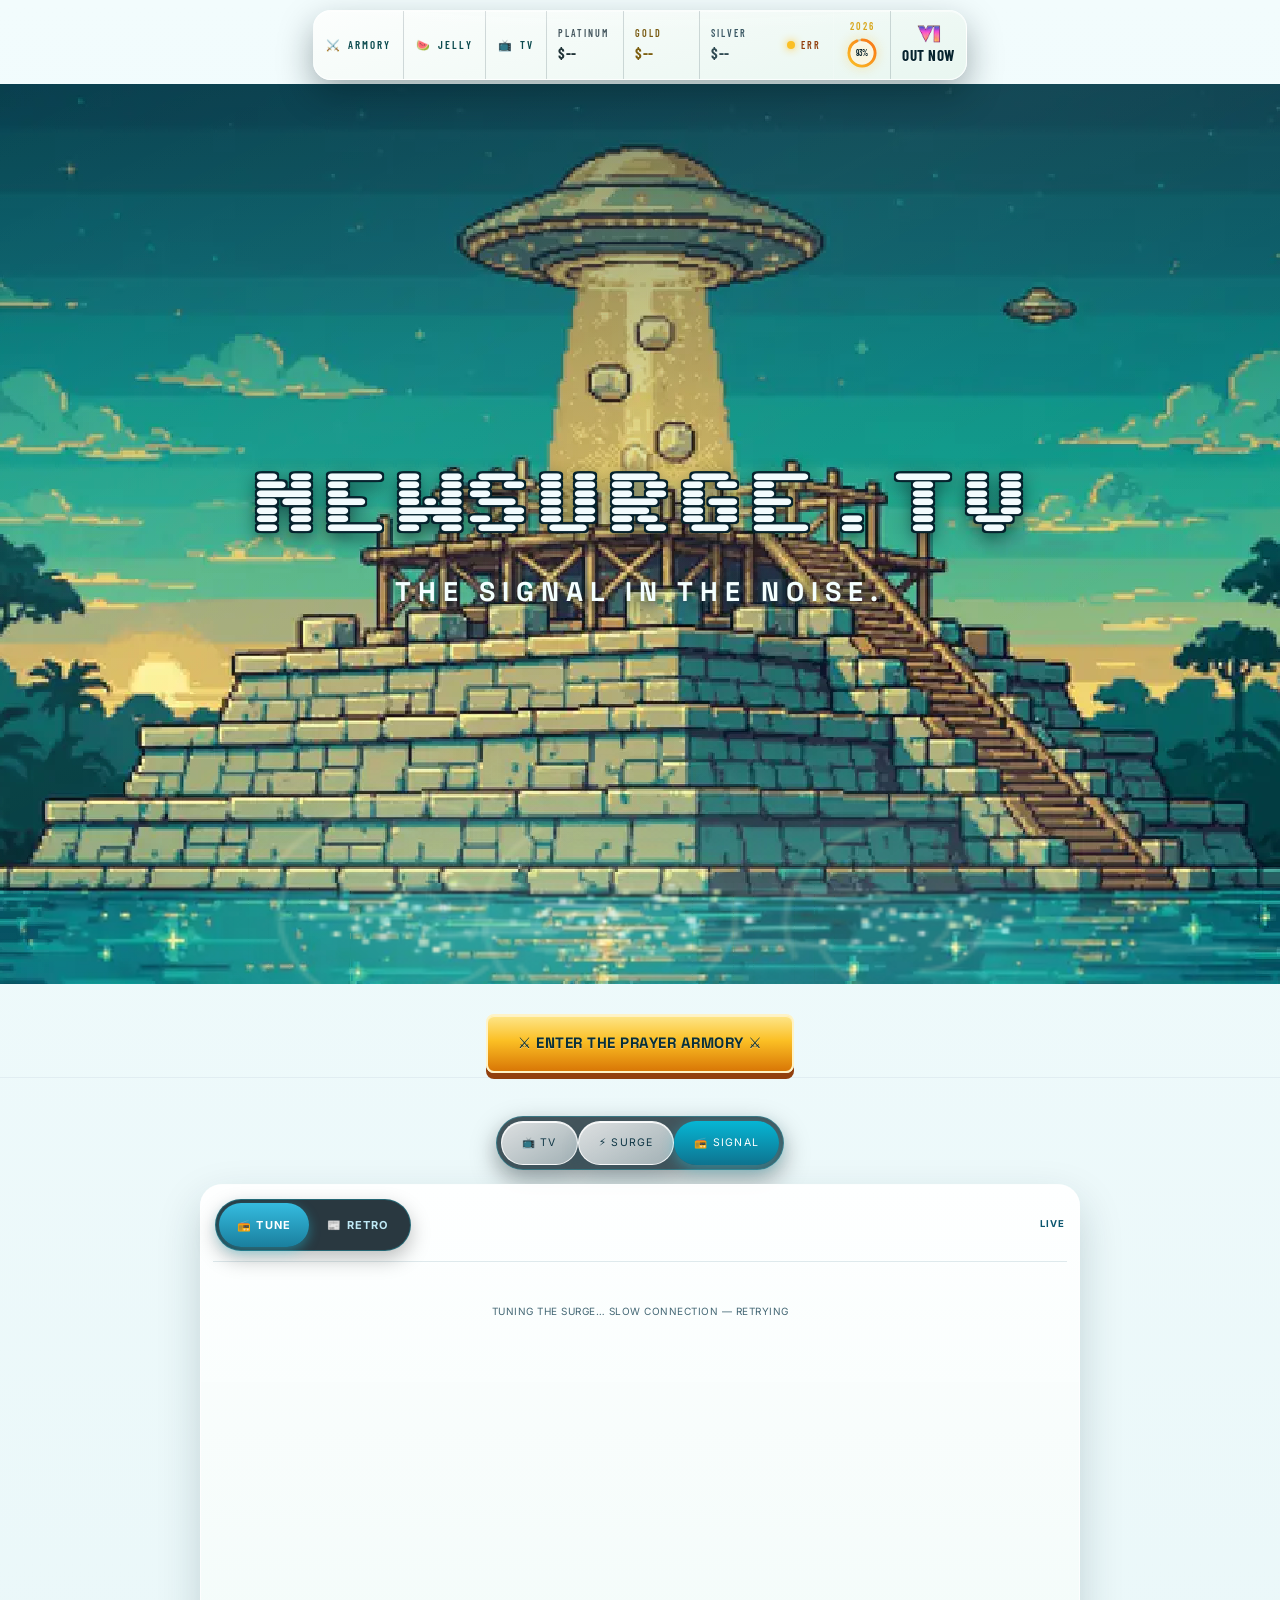
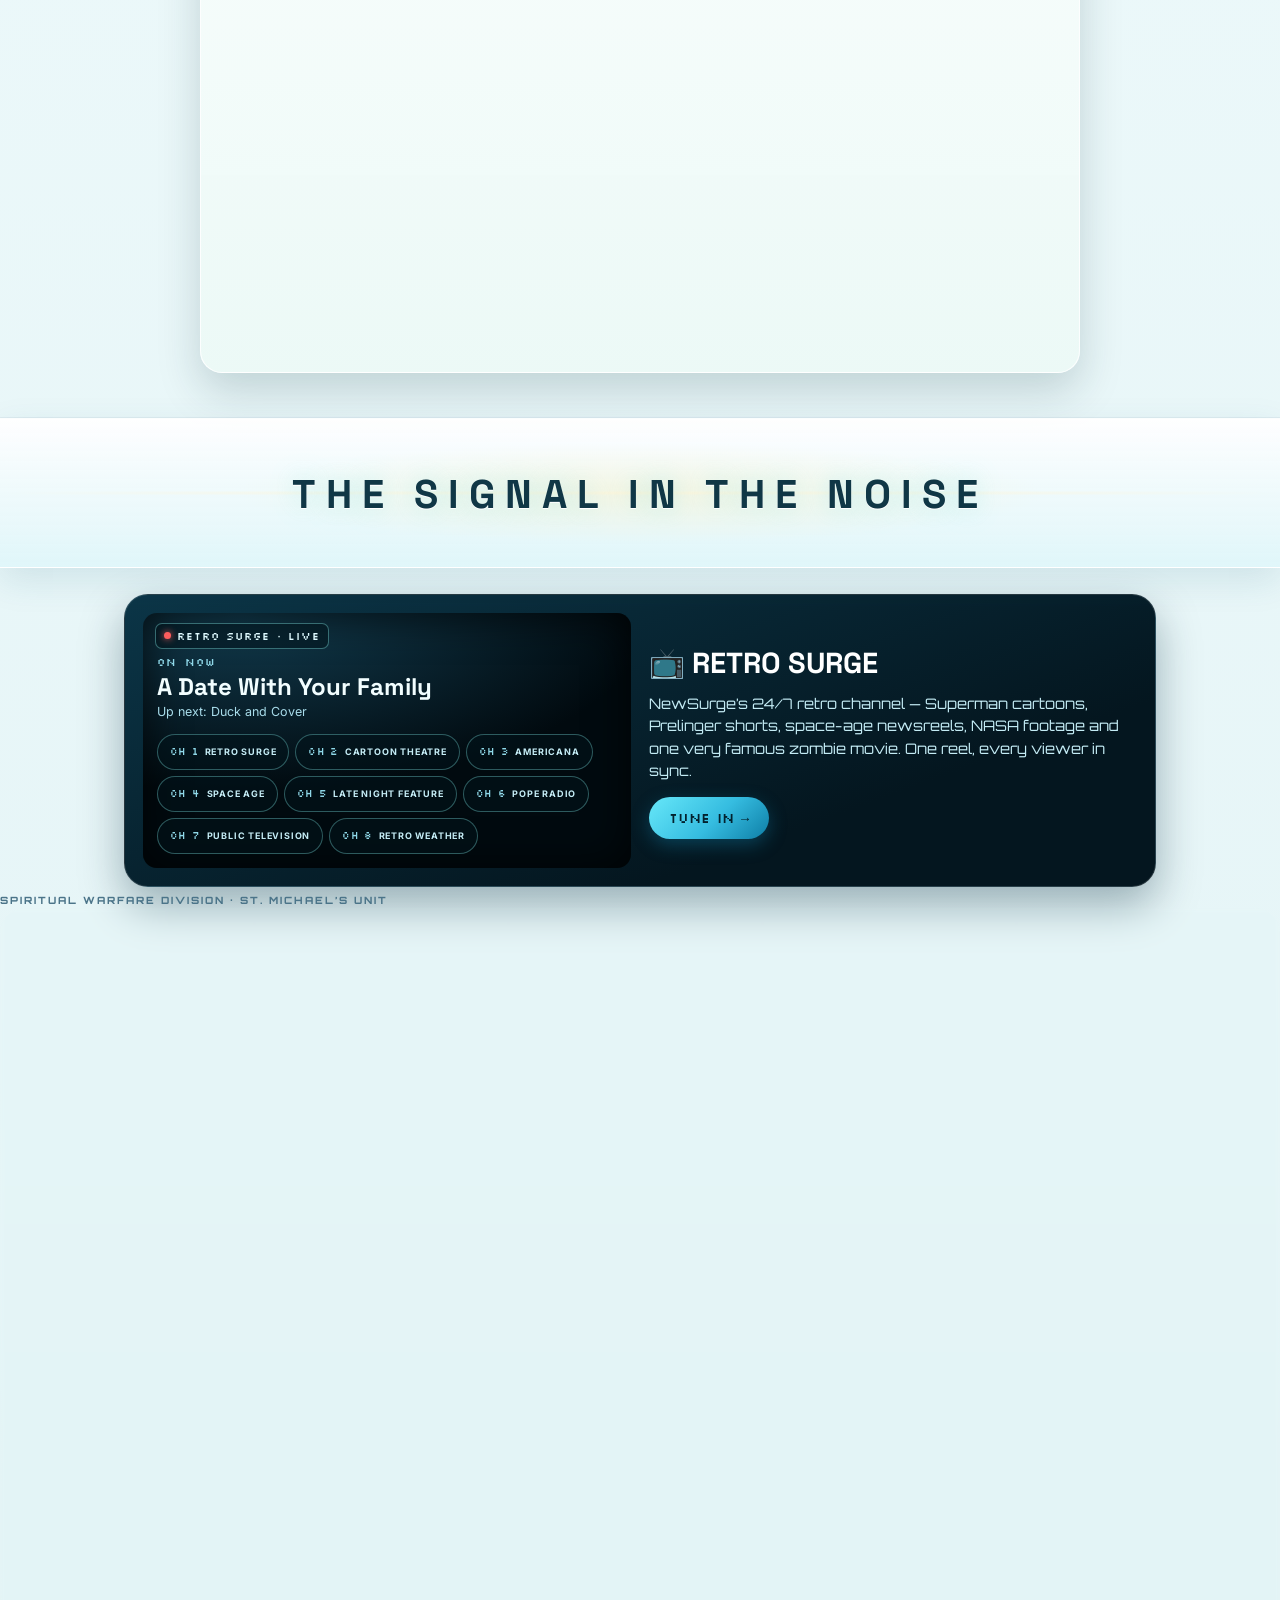
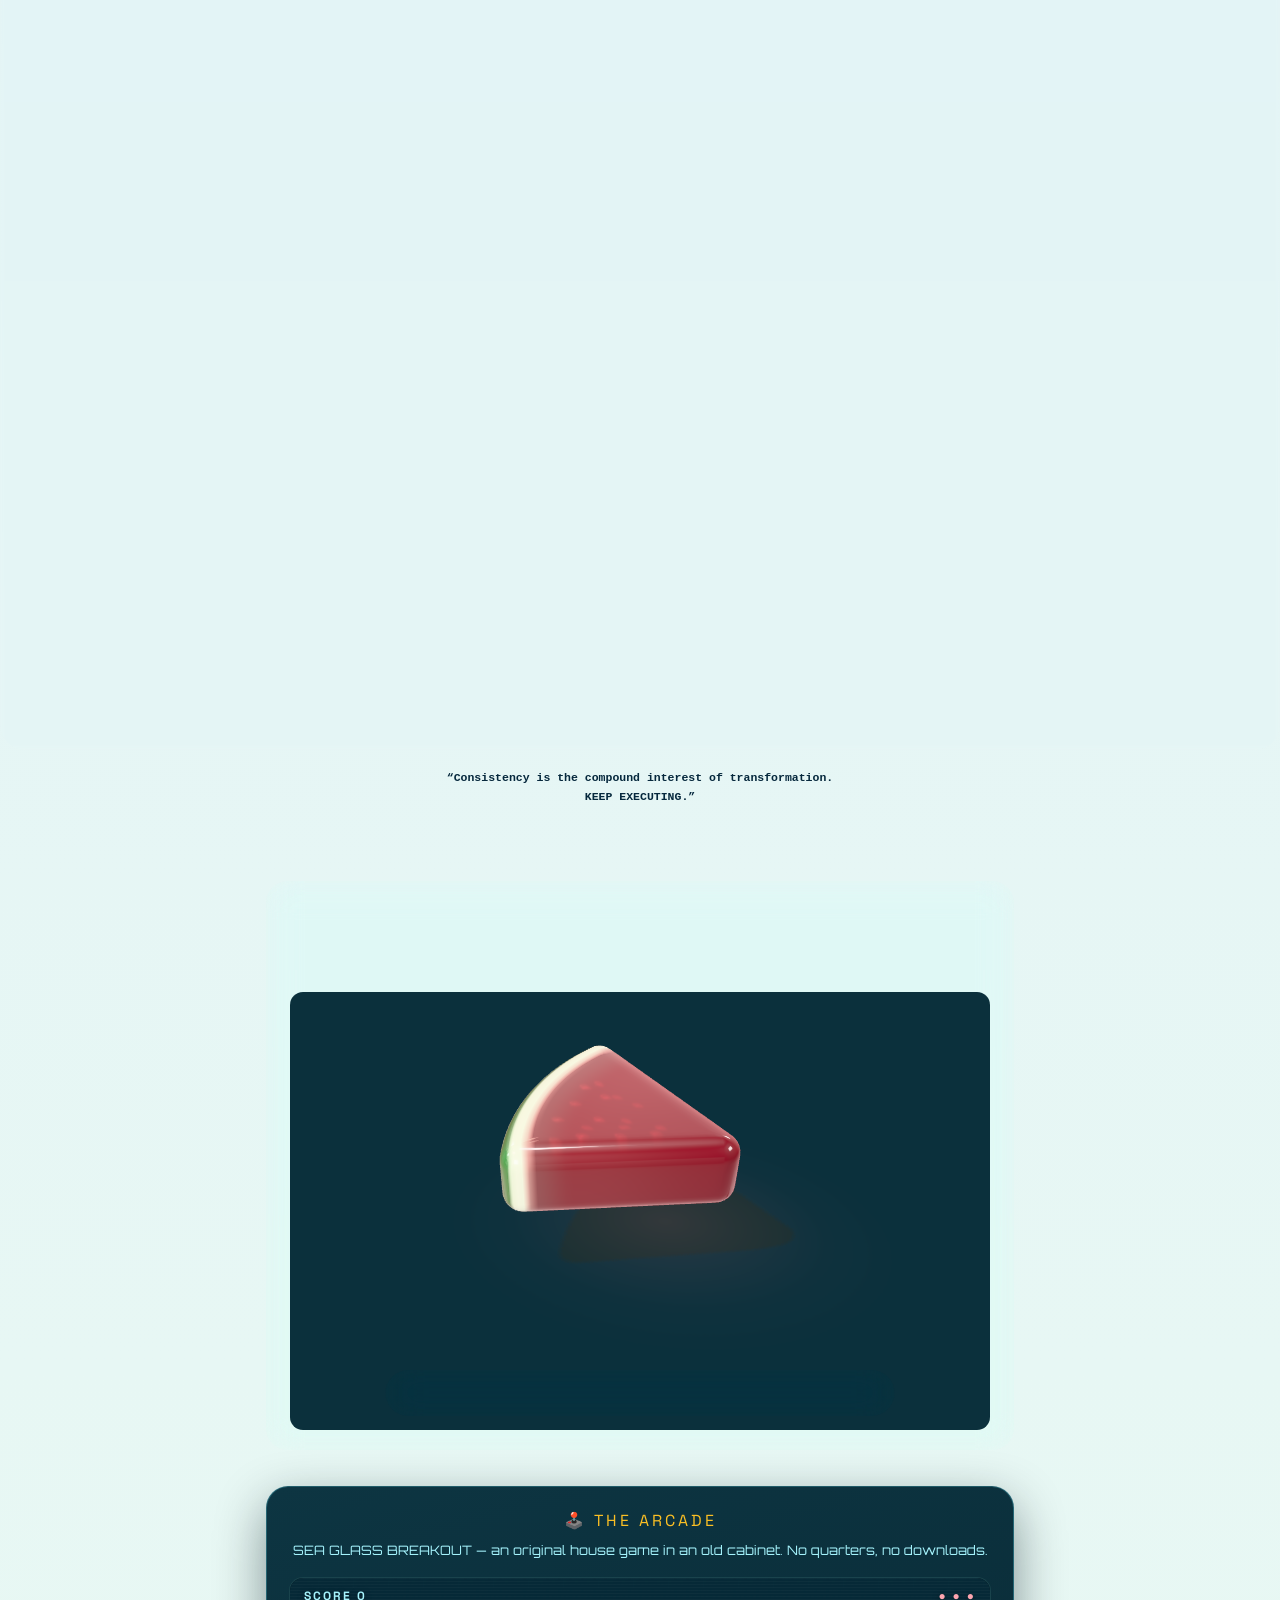
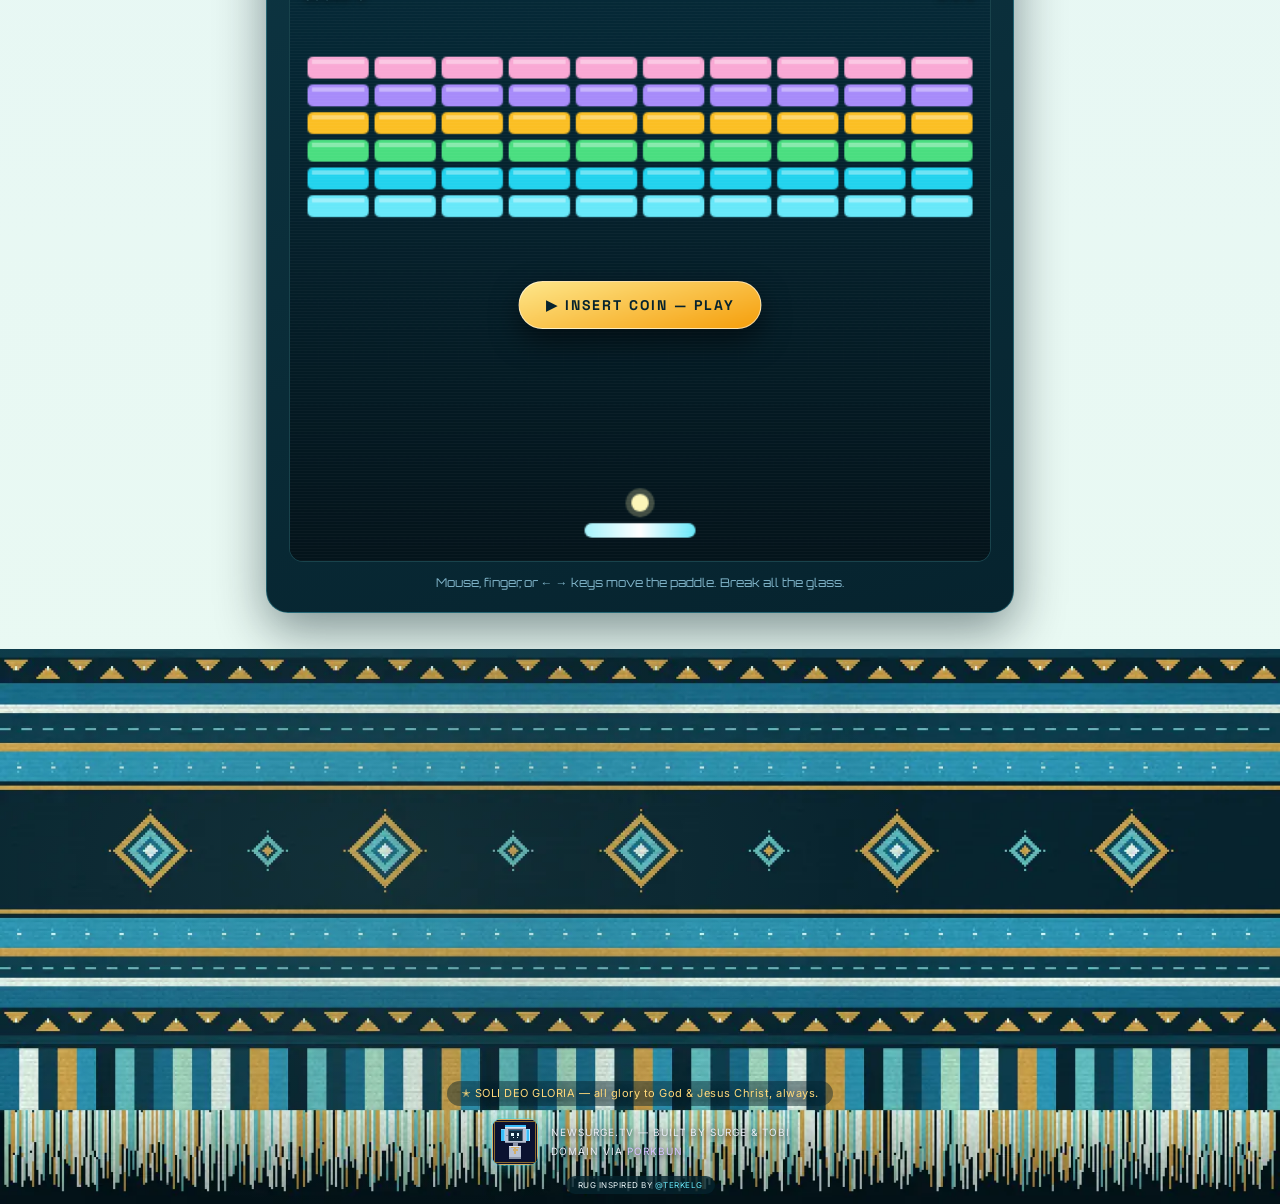
==== index.html @ 2ae51169 "Tuner feed: swipeable story cards + Retro list mode" ====
<!DOCTYPE html><html lang="en"><head><meta charset="utf-8"><meta name="viewport" content="width=device-width, initial-scale=1, viewport-fit=cover"><title>NewSurge.tv — The Signal in the Noise</title><link href="https://fonts.googleapis.com/css2?family=Inter:wght@400;500;600;700&family=Space+Grotesk:wght@500;600;700&family=Silkscreen:wght@400;700&family=Orbitron:wght@400;700;900&family=Sixtyfour&family=Barlow+Condensed:wght@500;600;700&display=swap" rel="stylesheet"><link rel="stylesheet" href="styles.css?v=1794798117"></head><body><div id="ns-bug"><a class="ns-bug-armory" href="#prayer-armory" title="Prayer Armory"><span>⚔️</span><span class="ns-ba-txt">ARMORY</span></a><a class="ns-bug-armory" href="#jelly-room" title="Jelly Room"><span>🍉</span><span class="ns-ba-txt">JELLY</span></a><a class="ns-bug-armory" href="surge-tv.html" title="Retro Surge — 24/7 retro TV"><span>📺</span><span class="ns-ba-txt">TV</span></a><a class="ns-cell" id="pt" href="#news-wire"><span class="ns-lab">PLATINUM <span class="ns-arr"></span></span><span class="ns-val">$--</span></a><a class="ns-cell" id="au" href="#news-wire"><span class="ns-lab">GOLD <span class="ns-arr"></span></span><span class="ns-val">$--</span></a><a class="ns-cell" id="ag" href="#news-wire"><span class="ns-lab">SILVER <span class="ns-arr"></span></span><span class="ns-val">$--</span></a><a class="ns-live" href="#news-wire"><span class="ns-dot"></span><span id="ns-note">LIVE</span></a><a class="ns-cell ns-yrcell" href="#news-wire" title="2026 year progress"><span class="ns-lab">2026</span><svg class="ns-ygauge" viewBox="0 0 44 44" width="36" height="36" aria-hidden="true"><defs><linearGradient id="nsyrg" x1="0" y1="0" x2="1" y2="1"><stop offset="0" stop-color="#fbbf24"/><stop offset="1" stop-color="#f97316"/></linearGradient></defs><circle cx="22" cy="22" r="16" fill="rgba(255,255,255,.55)" stroke="rgba(6,35,46,.2)" stroke-width="2.5"/><circle id="ns-yarc" cx="22" cy="22" r="16" fill="none" stroke="url(#nsyrg)" stroke-width="3.5" stroke-linecap="round" stroke-dasharray="100.5" stroke-dashoffset="100.5" transform="rotate(-90 22 22)"/><text id="ns-ypct" x="22" y="26" text-anchor="middle" font-size="10" fill="#06232e">--%</text></svg></a><a class="ns-cell ns-gta" href="#news-wire" title="Grand Theft Auto VI — November 19, 2026"><img class="ns-gta-logo" src="assets/gta6-vi.webp" alt="GTA VI"><span class="ns-val" id="ns-gta-cd">--</span></a></div><header class="ns-hero"><picture class="ns-hero-art" aria-hidden="true"><source media="(max-width:700px)" srcset="hero-portrait.webp"><img src="hero.webp" alt="" fetchpriority="high" decoding="async"></picture><canvas class="ns-cenote" id="ns-cenote" aria-hidden="true"></canvas><div class="ns-hero-inner"><h1 class="ns-title">NEWSURGE.TV</h1><div class="ns-sub ns-sub-big">THE SIGNAL IN THE NOISE.</div></div></header><div class="ns-hero-cta"><a class="ns-armory-btn" href="#prayer-armory">⚔️ ENTER THE PRAYER ARMORY ⚔️</a></div><section class="ns-wire" id="news-wire"><div class="ns-viewtoggle" role="tablist" aria-label="News view"><button id="ns-view-tv" type="button">📺 TV</button><button id="ns-view-wire" type="button">⚡ SURGE</button><button id="ns-view-signal" class="on" type="button">📻 SIGNAL</button></div><div id="ns-feedview"><div class="ns-feedhead"><div class="ns-feedmodes" role="tablist" aria-label="Feed mode"><button id="ns-mode-tune" class="on" type="button">&#128251; TUNE</button><button id="ns-mode-retro" type="button">&#128240; RETRO</button></div><span class="ns-feed-updated" id="ns-wire-updated">LIVE</span></div><div id="ns-tunestream"><p class="ns-wire-loading">TUNING THE SURGE&hellip;</p></div><div id="ns-retrolist" hidden></div><button id="ns-newpill" type="button" hidden></button></div><div class="ns-tv"><div class="ns-tv-top"><span class="ns-tv-brand">NEWSURGE</span><span class="ns-tv-led"><span id="ns-tv-ch-num">--</span></span></div><div class="ns-screen" id="ns-screen" tabindex="0" aria-label="News channels. Swipe left and right to change channel, up and down for stories."><div id="ns-feed"></div></div><div class="ns-tv-bottom"><span class="ns-speaker"></span><span class="ns-knob"></span><span class="ns-knob"></span><span class="ns-power"></span><span class="ns-tv-model">NS-1987 &middot; COLOR &middot; SOLID STATE</span><span class="ns-speaker"></span></div></div><div class="ns-remote"><div class="ns-remote-title">📺 REMOTE</div><div class="ns-remote-grid" id="ns-remote-grid"></div><div class="ns-remote-nav"><button class="ns-chnav" id="ns-ch-down" type="button">▼ CH−</button><button class="ns-chnav ns-surf" id="ns-surf" type="button">🏄 SURF</button><button class="ns-chnav" id="ns-ch-up" type="button">▲ CH+</button></div></div></section><div class="ns-beam" aria-hidden="true"><div class="ns-beam-in"><div class="ns-beam-txt">THE SIGNAL IN THE NOISE</div></div></div><section class="ns-retrotv" id="retro-surge"><div class="ns-rt-in"><div class="ns-rt-screen"><span class="ns-rt-bug"><span class="ns-rt-dot"></span>RETRO SURGE &middot; LIVE</span><div class="ns-rt-on">ON NOW<strong id="ns-rt-now">Tuning the set&hellip;</strong><span id="ns-rt-next"></span></div><div class="ns-rt-chans" aria-label="Retro Surge channel lineup"><a class="ns-rt-ch" href="surge-tv.html"><b>CH 1</b>RETRO SURGE</a><a class="ns-rt-ch" href="surge-tv.html"><b>CH 2</b>CARTOON THEATRE</a><a class="ns-rt-ch" href="surge-tv.html"><b>CH 3</b>AMERICANA</a><a class="ns-rt-ch" href="surge-tv.html"><b>CH 4</b>SPACE AGE</a><a class="ns-rt-ch" href="surge-tv.html"><b>CH 5</b>LATE NIGHT FEATURE</a><a class="ns-rt-ch" href="surge-tv.html"><b>CH 6</b>POPE RADIO</a><a class="ns-rt-ch" href="surge-tv.html"><b>CH 7</b>PUBLIC TELEVISION</a><a class="ns-rt-ch" href="surge-tv.html#ch8"><b>CH 8</b>RETRO WEATHER</a></div></div><div class="ns-rt-copy"><h2>📺 RETRO SURGE</h2><p>NewSurge&rsquo;s 24/7 retro channel &mdash; Superman cartoons, Prelinger shorts, space-age newsreels, NASA footage and one very famous zombie movie. One reel, every viewer in sync.</p><a class="ns-rt-btn" href="surge-tv.html">TUNE IN &rarr;</a></div></div></section><div style="font-size:10px; letter-spacing:2px; color:var(--ink-sub); font-weight:800; margin-top:6px;">SPIRITUAL WARFARE DIVISION &middot; ST. MICHAEL&rsquo;S UNIT</div></div><div class="panel" id="prayer-armory" style="padding: 18px 14px;"><div class="panel-header" style="border:none; padding:0; margin-bottom: 18px; justify-content:center; flex-direction:column; align-items:center; gap:8px;"><img class="ns-armory-stamp" src="assets/globus-stamp.png" alt="Prayer Armory" width="120" height="120"></div><div class="ns-legend"><div class="ns-legend-title">COLOR KEY</div><span style="--bc:#5ea3f7" data-tag="sapphire"><i></i>Foundations</span><span style="--bc:#a78bfa" data-tag="violet"><i></i>Mary &amp; Mercy</span><span style="--bc:#f05252" data-tag="crimson"><i></i>Spiritual Warfare</span><span style="--bc:#38bdf8" data-tag="cobalt"><i></i>Spirit &amp; Guidance</span><span style="--bc:#34d399" data-tag="emerald"><i></i>Healing &amp; Peace</span><span style="--bc:#fbbf24" data-tag="gold"><i></i>Praise &amp; Offering</span><span style="--bc:#c084fc" data-tag="amethyst"><i></i>Night Watch</span><span style="--bc:#fb7185" data-tag="ruby"><i></i>Battle &amp; Strength</span><span style="--bc:#d19a66" data-tag="iron"><i></i>Work &amp; Perseverance</span><span style="--bc:#ece5d3" data-tag="pearl"><i></i>Surrender</span></div><div class="ns-starter2"><div class="ns-sk-kicker">📖 THE PAMPHLET</div><h3 class="ns-sk-title">Ten prayers to begin.</h3><p class="ns-sk-lede">The Pamphlet is the Prayer Armory in miniature — a little booklet of <b>ten prayers for a returning heart</b>, each one printed with the story of where it comes from: who first prayed it, and when. It is the front door. Start here; the whole Armory is below.</p><div class="ns-sk-steps"><div class="ns-sk-step"><span class="ns-sk-n">1</span><div><b>Start the day</b><span>Begin with the Morning Offering, then pray one from the pamphlet.</span></div></div><div class="ns-sk-step"><span class="ns-sk-n">2</span><div><b>Carry one with you</b><span>The Jesus Prayer, under your breath, in between everything.</span></div></div><div class="ns-sk-step"><span class="ns-sk-n">3</span><div><b>Close the day</b><span>One more from the pamphlet, then the Night Commendation.</span></div></div></div><div class="ns-sk-listlabel">INSIDE THE PAMPHLET — TAP ONE TO OPEN IT IN THE ARMORY</div><div class="ns-sk-chips"><button type="button" data-open-prayer="prayer-31"><b>01</b>Morning Offering</button><button type="button" data-open-prayer="prayer-01"><b>02</b>The Lord&rsquo;s Prayer</button><button type="button" data-open-prayer="prayer-03"><b>03</b>Hail Mary</button><button type="button" data-open-prayer="prayer-02"><b>04</b>The Jesus Prayer</button><button type="button" data-open-prayer="prayer-04"><b>05</b>St. Michael the Archangel</button><button type="button" data-open-prayer="prayer-20"><b>06</b>Peace Prayer of St. Francis</button><button type="button" data-open-prayer="prayer-09"><b>07</b>Guardian Angel Prayer</button><button type="button" data-open-prayer="prayer-51"><b>08</b>Collect of the Guardian Angels</button><button type="button" data-open-prayer="prayer-13"><b>09</b>Act of Contrition</button><button type="button" data-open-prayer="prayer-28"><b>10</b>Night Commendation</button></div><p class="ns-sk-foot">When these ten feel like old friends, the whole Armory is waiting — all 52 prayers, right below. <i>Compiled by Surge.</i></p></div><div class="prayer-list"><div class="study-prayer sapphire"><input type="checkbox" id="prayer-01" class="prayer-toggle"><label for="prayer-01" class="prayer-header"><span class="num">01</span><span class="prayer-main"><strong>The Lord's Prayer (Pater Noster)</strong><small>Matthew 6:9–13 · Didache (c. 100 AD)</small></span><span class="ns-ptag" style="--tc:#5ea3f7">Foundations</span><span class="chev">＋</span></label><div class="prayer-body"><div class="tactical-grid"><div class="tac-item"><span class="tac-lbl">⏱️ WHEN TO USE:</span><span class="tac-desc">When waking, prior to protocol execution, or when resetting the spiritual baseline.</span></div><div class="tac-item"><span class="tac-lbl">⚔️ HOW TO USE:</span><span class="tac-desc">Stand upright with open hands (Orans posture). Recite deliberately with slow cadence, pausing between petitions.</span></div></div><p class="prayer-content">Our Father, who art in heaven, hallowed be thy name; thy kingdom come; thy will be done on earth as it is in heaven. Give us this day our daily bread; and forgive us our trespasses, as we forgive those who trespass against us; and lead us not into temptation, but deliver us from evil. Amen.</p></div></div><div class="study-prayer sapphire"><input type="checkbox" id="prayer-02" class="prayer-toggle"><label for="prayer-02" class="prayer-header"><span class="num">02</span><span class="prayer-main"><strong>The Jesus Prayer</strong><small>Desert Fathers (5th c.) · Philokalia</small></span><span class="ns-ptag" style="--tc:#5ea3f7">Foundations</span><span class="chev">＋</span></label><div class="prayer-body"><div class="tactical-grid"><div class="tac-item"><span class="tac-lbl">⏱️ WHEN TO USE:</span><span class="tac-desc">During sudden adrenaline surges, invasive cravings, or cognitive overload.</span></div><div class="tac-item"><span class="tac-lbl">⚔️ HOW TO USE:</span><span class="tac-desc">Synchronize with respiration: Inhale slowly for 4 seconds ('Lord Jesus Christ, Son of God...'), exhale for 6 seconds ('...have mercy on me, a sinner.'). Repeat 20–30 times continuously.</span></div></div><p class="prayer-content">Lord Jesus Christ, Son of God, have mercy on me, a sinner.</p></div></div><div class="study-prayer violet"><input type="checkbox" id="prayer-03" class="prayer-toggle" ><label for="prayer-03" class="prayer-header"><span class="num">03</span><span class="prayer-main"><strong>Hail Mary (Ave Maria)</strong><small>Luke 1:28, 42 · Council of Trent</small></span><span class="ns-ptag" style="--tc:#a78bfa">Mary & Mercy</span><span class="chev">＋</span></label><div class="prayer-body"><div class="tactical-grid"><div class="tac-item"><span class="tac-lbl">⏱️ WHEN TO USE:</span><span class="tac-desc">During acute emotional friction, stress spikes, or pre-sleep wind-down.</span></div><div class="tac-item"><span class="tac-lbl">⚔️ HOW TO USE:</span><span class="tac-desc">Speak in a calm whisper. Let the maternal cadence down-regulate heart rate and lower autonomic nervous agitation.</span></div></div><p class="prayer-content">Hail Mary, full of grace, the Lord is with thee; blessed art thou among women, and blessed is the fruit of thy womb, Jesus. Holy Mary, Mother of God, pray for us sinners, now and at the hour of our death. Amen.</p></div></div><div class="study-prayer crimson michael-stamp"><img class="ns-seal" src="assets/globus-stamp.png" alt="Study seal" width="54" height="54"><input type="checkbox" id="prayer-04" class="prayer-toggle" ><label for="prayer-04" class="prayer-header"><span class="num">04</span><span class="prayer-main"><strong>St. Michael the Archangel</strong><small>Pope Leo XIII (1886) &middot; the Leonine prayer</small></span><span class="ns-ptag" style="--tc:#f05252">Spiritual Warfare</span><span class="chev">＋</span></label><div class="prayer-body"><div class="tactical-grid"><div class="tac-item"><span class="tac-lbl">⏱️ WHEN TO USE:</span><span class="tac-desc">Under direct mental assault, obsessive thought loops, or external toxic pressure.</span></div><div class="tac-item"><span class="tac-lbl">⚔️ HOW TO USE:</span><span class="tac-desc">Pray aloud with firm conviction. Do not whisper; ask boldly as a petitioner, not a commander.</span></div></div><p class="prayer-content">Saint Michael the Archangel, defend us in battle. Be our protection against the wickedness and snares of the devil. May God rebuke him, we humbly pray; and do thou, O Prince of the heavenly host, by the power of God, cast into hell Satan and all the evil spirits who prowl about the world seeking the ruin of souls. Amen.</p><p class="prayer-why"><b>&#10024; WHY IT WORKS:</b> These aren&rsquo;t magic words &mdash; it&rsquo;s a petition to the archangel Scripture names as heaven&rsquo;s commander (Dan 12:1, Jude 9, Rev 12:7). Tradition holds Leo XIII composed it after a vision; he ordered this short prayer said after every Low Mass, and the Church kept it there from 1886 to 1964. Ask, don&rsquo;t command &mdash; that&rsquo;s the line the Church draws (cf. CDF, 1985).</p><details class="ns-breakglass"><summary><div class="ns-bg-kicker">BREAK GLASS</div><div class="ns-bg-sub">ST. MICHAEL &middot; THE LONG PRAYER</div></summary><div class="ns-bgrep"><div class="ns-bg-panel"><div class="ns-bg-title">PRAYER TO SAINT MICHAEL THE ARCHANGEL</div><div class="ns-bg-latin">The long form &middot; Pope Leo XIII</div><div class="ns-bg-text">O Glorious Archangel St. Michael, Prince of the heavenly host, be our defense in the terrible warfare which we carry on against principalities and powers, against the rulers of this world of darkness, spirits of evil. Come to the aid of man, whom God created immortal, made in His own image and likeness, and redeemed at a great price from the tyranny of the devil. Fight this day the battle of the Lord, together with the holy angels, as already thou hast fought the leader of the proud angels, Lucifer, and his apostate host, who were powerless to resist thee, nor was there place for them any longer in heaven. That cruel, that ancient serpent, who is called the devil or Satan who seduces the whole world, was cast into the abyss with his angels. Behold, this primeval enemy and slayer of men has taken courage. Transformed into an angel of light, he wanders about with all the multitude of wicked spirits, invading the earth in order to blot out the name of God and of His Christ, to seize upon, slay and cast into eternal perdition souls destined for the crown of eternal glory. This wicked dragon pours out, as a most impure flood, the venom of his malice on men of depraved mind and corrupt heart, the spirit of lying, of impiety, of blasphemy, and the pestilent breath of impurity, and of every vice and iniquity. These most crafty enemies have filled and inebriated with gall and bitterness the Church, the spouse of the immaculate Lamb, and have laid impious hands on her most sacred possessions. In the Holy Place itself, where has been set up the See of the most holy Peter and the Chair of Truth for the light of the world, they have raised the throne of their abominable impiety, with the iniquitous design that when the Pastor has been struck, the sheep may be scattered. Arise then, O invincible Prince, bring help against the attacks of the lost spirits to the people of God, and give them the victory. They venerate thee as their protector and patron; in thee holy Church glories as her defense against the malicious power of hell; to thee has God entrusted the souls of men to be established in heavenly beatitude. Oh, pray to the God of peace that He may put Satan under our feet, so far conquered that he may no longer be able to hold men in captivity and harm the Church. Offer our prayers in the sight of the Most High, so that they may quickly find mercy in the sight of the Lord; and vanquishing the dragon, the ancient serpent, who is the devil and Satan, do thou again make him captive in the abyss, that he may no longer seduce the nations. Amen. V. Behold the Cross of the Lord; be scattered ye hostile powers. R. The Lion of the tribe of Judah has conquered, the root of David. V. Let Thy mercies be upon us, O Lord. R. As we have hoped in Thee. V. O Lord, hear my prayer. R. And let my cry come unto Thee. Let us pray. O God, the Father of our Lord Jesus Christ, we call upon Thy holy Name, and as supplicants, we implore Thy clemency, that by the intercession of Mary, ever Virgin Immaculate and our Mother, and of the glorious St. Michael the Archangel, Thou wouldst deign to help us against Satan and all the other unclean spirits who wander about the world for the injury of the human race and the ruin of souls. Amen.</div><details class="ns-bg-latind"><summary>LATIN &middot; RITUALE ROMANUM</summary><div class="ns-bg-text">Princeps gloriosissime caelestis militiae, sancte Michael Archangele, defende nos in proelio et colluctatione, quae nobis adversus principes et potestates, adversus mundi rectores tenebrarum harum, contra spiritualia nequitiae, in caelestibus. Veni in auxilium hominum, quos Deus creavit inexterminabiles, et ad imaginem similitudinis suae fecit, et a tyrannide diaboli emit pretio magno. Proeliare hodie cum beatorum Angelorum exercitu proelia Domini, sicut pugnasti contra ducem superbiae luciferum, et angelos eius apostaticos: et non valuerunt, neque locus inventus est eorum amplius in caelo. Sed proiectus est draco ille magnus, serpens antiquus, qui vocatur diabolus et satanas, qui seducit universum orbem; et proiectus est in terram, et angeli eius cum illo missi sunt. En antiquus inimicus et homicida vehementer erectus est. Transfiguratus in angelum lucis, cum tota malignorum spirituum caterva late circuit et invadit terram, ut in ea deleat nomen Dei et Christi eius, animasque ad aeternae gloriae coronam destinatas furetur, mactet ac perdat in sempiternum interitum. Virus nequitiae suae, tamquam flumen immundissimum, draco maleficus transfundit in homines depravatos mente et corruptos corde; spiritum mendacii, impietatis et blasphemiae; halitumque mortiferum luxuriae, vitiorum omnium et iniquitatum. Ecclesiam, Agni immaculati sponsam, vaferrimi hostes repleverunt amaritudinibus, inebriarunt absinthio; ad omnia desiderabilia eius impias miserunt manus. Ubi sedes beatissimi Petri et Cathedra veritatis ad lucem gentium constituta est, ibi thronum posuerunt abominationis et impietatis suae; ut percusso Pastore, et gregem disperdere valeant. Adesto itaque, Dux invictissime, populo Dei contra irrumpentes spirituales nequitias, et fac victoriam. Te custodem et patronum sancta veneratur Ecclesia; te gloriatur defensore adversus terrestrium et infernorum nefarias potestates; tibi tradidit Dominus animas redemptorum in superna felicitate locandas. Deprecare Deum pacis, ut conterat satanam sub pedibus nostris, ne ultra valeat captivos tenere homines, et Ecclesiae nocere. Offer nostras preces in conspectu Altissimi, ut cito anticipent nos misericordiae Domini, et apprehendas draconem, serpentem antiquum, qui est diabolus et satanas, ac ligatum mittas in abyssum, ut non seducat amplius gentes. V. Ecce Crucem Domini, fugite partes adversae. R. Vicit Leo de tribu Iuda, radix David. V. Fiat misericordia tua, Domine, super nos. R. Quemadmodum speravimus in te. V. Domine, exaudi orationem meam. R. Et clamor meus ad te veniat. Oremus. Deus, et Pater Domini nostri Iesu Christi, invocamus nomen sanctum Tuum, et clementiam Tuam supplices exposcimus ut, per intercessionem immaculatae semper Virginis Dei Genetricis Mariae, beati Michaelis Archangeli, beati Ioseph eiusdem beatae Virginis Sponsi, beatorum Apostolorum Petri et Pauli et omnium Sanctorum, adversus satanam, omnesque alios immundos spiritus, qui ad nocendum humano generi animasque perdendas pervagantur in mundo, nobis auxilium praestare digneris. Per eundem Christum Dominum nostrum. Amen.</div></details><div class="ns-bg-refs">Text: <i>The Raccolta</i>, 12th English edition (1935); first published in the Roman <i>Raccolta</i>, July 23, 1898 (supplement approved July 31, 1902). This is the lay form &mdash; the priest-only exorcism rubrics of the <i>Roman Ritual</i> are omitted.<br>Composed by Pope Leo XIII. The short prayer (&ldquo;defend us in battle&rdquo;) entered the Leonine Prayers in 1886; this longer form followed in 1898. Public domain.<br>Sources: <a href="https://www.catholic365.com/article/12855/infiltration-st-michael-save-us.html">catholic365</a> &middot; <a href="http://www.boston-catholic-journal.com/complete-prayer-to-saint-michael-the-archangel-pope-leo-13.pdf">Latin/English Ritual text</a> &middot; <a href="https://en.wikipedia.org/wiki/Prayer_to_Saint_Michael">history</a></div></div></div></details></div></div><div class="study-prayer amethyst"><input type="checkbox" id="prayer-09" class="prayer-toggle" ><label for="prayer-09" class="prayer-header"><span class="num">05</span><span class="prayer-main"><strong>Guardian Angel Prayer (Angele Dei)</strong><small>Ancient Roman Rite</small></span><span class="ns-ptag" style="--tc:#c084fc">Night Watch</span><span class="chev">＋</span></label><div class="prayer-body"><div class="tactical-grid"><div class="tac-item"><span class="tac-lbl">⏱️ WHEN TO USE:</span><span class="tac-desc">Before entering difficult public/retail environments or before turning off the lights to sleep.</span></div><div class="tac-item"><span class="tac-lbl">⚔️ HOW TO USE:</span><span class="tac-desc">Acknowledge the personal spiritual presence assigned to guard your consciousness and physical frame.</span></div></div><p class="prayer-content">Angel of God, my guardian dear, to whom God's love commits me here, ever this day be at my side, to light and guard, to rule and guide. Amen.</p></div></div><div class="study-prayer ruby"><input type="checkbox" id="prayer-40" class="prayer-toggle" ><label for="prayer-40" class="prayer-header"><span class="num">06</span><span class="prayer-main"><strong>Te Deum Laudamus</strong><small>St. Ambrose &amp; St. Augustine &middot; closing verses</small></span><span class="ns-ptag" style="--tc:#fb7185">Battle & Strength</span><span class="chev">＋</span></label><div class="prayer-body"><div class="tactical-grid"><div class="tac-item"><span class="tac-lbl">⏱️ WHEN TO USE:</span><span class="tac-desc">At major triumphs, recovery milestones, or closing monumental life chapters.</span></div><div class="tac-item"><span class="tac-lbl">⚔️ HOW TO USE:</span><span class="tac-desc">Proclaim standing tall with deep gratitude, recognizing God as the sole architect of transformation.</span></div></div><p class="prayer-content">O Lord, save thy people and bless thine heritage. Govern them and lift them up forever. Day by day we magnify thee; And we worship thy Name ever, world without end. Vouchsafe, O Lord, to keep us this day without sin. O Lord, have mercy upon us, have mercy upon us. O Lord, let thy mercy lighten upon us, as our trust is in thee. O Lord, in thee have I trusted; let me never be confounded.</p></div></div><div class="ns-armory-more"><button class="ns-btn" id="ns-armory-toggle" type="button">SHOW ALL 52 PRAYERS ↓</button></div><div class="study-prayer ns-extra cobalt"><input type="checkbox" id="prayer-05" class="prayer-toggle" ><label for="prayer-05" class="prayer-header"><span class="num">07</span><span class="prayer-main"><strong>Prayer to St. Gabriel the Archangel</strong><small>Modern devotion &middot; cf. Daniel 8&ndash;9, Luke 1</small></span><span class="ns-ptag" style="--tc:#38bdf8">Spirit & Guidance</span><span class="chev">＋</span></label><div class="prayer-body"><div class="tactical-grid"><div class="tac-item"><span class="tac-lbl">⏱️ WHEN TO USE:</span><span class="tac-desc">Facing complex decisions, mental fog, strategic career moves, or ambiguity.</span></div><div class="tac-item"><span class="tac-lbl">⚔️ HOW TO USE:</span><span class="tac-desc">Sit in silent focus for 60 seconds after reciting. Have pen and notebook ready to capture intuitive clarity.</span></div></div><p class="prayer-content">O holy St. Gabriel, Archangel of the Annunciation, strength of God and messenger of the Most High: come to my aid. Clear the fog from my mind. Carry truth into places of confusion. Help me hear what God is saying and obey without delay. Announce hope where I have only heard noise, and stand between me and every lying spirit. Amen.</p></div></div><div class="study-prayer ns-extra emerald"><input type="checkbox" id="prayer-06" class="prayer-toggle" ><label for="prayer-06" class="prayer-header"><span class="num">08</span><span class="prayer-main"><strong>Prayer to St. Raphael the Archangel</strong><small>Modern devotion, adapted &middot; cf. Tobit 12</small></span><span class="ns-ptag" style="--tc:#34d399">Healing & Peace</span><span class="chev">＋</span></label><div class="prayer-body"><div class="tactical-grid"><div class="tac-item"><span class="tac-lbl">⏱️ WHEN TO USE:</span><span class="tac-desc">During post-workout soreness, joint inflammation, the evening recovery routine, or nervous fatigue.</span></div><div class="tac-item"><span class="tac-lbl">⚔️ HOW TO USE:</span><span class="tac-desc">Recite during the evening recovery routine.</span></div></div><p class="prayer-content">O holy St. Raphael, Archangel of healing and safe journey, guide of Tobiah and restorer of sight: walk with me on this path of recovery. Heal what is wounded in body, mind, and spirit. Bind up the places addiction, trauma, and fatigue have torn. Bring God's medicine to my habits, my hunger, and my heart. Amen.</p></div></div><div class="study-prayer ns-extra gold"><input type="checkbox" id="prayer-07" class="prayer-toggle" ><label for="prayer-07" class="prayer-header"><span class="num">09</span><span class="prayer-main"><strong>Glory Be (Gloria Patri)</strong><small>Ancient doxology &middot; second half added c. 529</small></span><span class="ns-ptag" style="--tc:#fbbf24">Praise & Offering</span><span class="chev">＋</span></label><div class="prayer-body"><div class="tactical-grid"><div class="tac-item"><span class="tac-lbl">⏱️ WHEN TO USE:</span><span class="tac-desc">At the completion of any prayer block, workout, or task completion.</span></div><div class="tac-item"><span class="tac-lbl">⚔️ HOW TO USE:</span><span class="tac-desc">Bow head slightly on 'Father, Son, and Holy Spirit' in reverent acknowledgment of divine sovereignty.</span></div></div><p class="prayer-content">Glory be to the Father, and to the Son, and to the Holy Spirit. As it was in the beginning, is now, and ever shall be, world without end. Amen.</p></div></div><div class="study-prayer ns-extra sapphire"><input type="checkbox" id="prayer-08" class="prayer-toggle" ><label for="prayer-08" class="prayer-header"><span class="num">10</span><span class="prayer-main"><strong>The Apostles' Creed</strong><small>Old Roman Symbol (c. 140 AD)</small></span><span class="ns-ptag" style="--tc:#5ea3f7">Foundations</span><span class="chev">＋</span></label><div class="prayer-body"><div class="tactical-grid"><div class="tac-item"><span class="tac-lbl">⏱️ WHEN TO USE:</span><span class="tac-desc">When existential doubt, nihilism, or spiritual drift threatens your internal discipline.</span></div><div class="tac-item"><span class="tac-lbl">⚔️ HOW TO USE:</span><span class="tac-desc">Stand with feet shoulder-width apart, chest upright. Declare each article aloud with declarative finality.</span></div></div><p class="prayer-content">I believe in God, the Father almighty, Creator of heaven and earth, and in Jesus Christ, His only Son, our Lord... I believe in the Holy Spirit, the holy Catholic Church, the communion of saints, the forgiveness of sins, the resurrection of the body, and life everlasting. Amen.</p></div></div><div class="study-prayer ns-extra violet"><input type="checkbox" id="prayer-10" class="prayer-toggle" ><label for="prayer-10" class="prayer-header"><span class="num">11</span><span class="prayer-main"><strong>The Memorare</strong><small>Fr. Claude Bernard (17th c.)</small></span><span class="ns-ptag" style="--tc:#a78bfa">Mary & Mercy</span><span class="chev">＋</span></label><div class="prayer-body"><div class="tactical-grid"><div class="tac-item"><span class="tac-lbl">⏱️ WHEN TO USE:</span><span class="tac-desc">Emergency fallback when an impulse or craving feels overwhelming.</span></div><div class="tac-item"><span class="tac-lbl">⚔️ HOW TO USE:</span><span class="tac-desc">Kneel or sit completely motionless. Lean heavily into the absolute impossibility of being left unaided.</span></div></div><p class="prayer-content">Remember, O most gracious Virgin Mary, that never was it known that anyone who fled to thy protection, implored thy help, or sought thy intercession was left unaided. Inspired by this confidence, I fly unto thee, O Virgin of virgins, my Mother. To thee do I come, before thee I stand, sinful and sorrowful. O Mother of the Word Incarnate, despise not my petitions, but in thy mercy hear and answer me. Amen.</p></div></div><div class="study-prayer ns-extra violet"><input type="checkbox" id="prayer-11" class="prayer-toggle" ><label for="prayer-11" class="prayer-header"><span class="num">12</span><span class="prayer-main"><strong>Hail, Holy Queen (Salve Regina)</strong><small>Bl. Hermann of Reichenau (11th c.)</small></span><span class="ns-ptag" style="--tc:#a78bfa">Mary & Mercy</span><span class="chev">＋</span></label><div class="prayer-body"><div class="tactical-grid"><div class="tac-item"><span class="tac-lbl">⏱️ WHEN TO USE:</span><span class="tac-desc">Closing out a grueling workday or Sunday evening weekly transition.</span></div><div class="tac-item"><span class="tac-lbl">⚔️ HOW TO USE:</span><span class="tac-desc">Allow the ancient imagery of exile ('this valley of tears') to re-frame daily hardships within an eternal perspective.</span></div></div><p class="prayer-content">Hail, holy Queen, Mother of mercy, our life, our sweetness, and our hope. To thee do we cry, poor banished children of Eve. To thee do we send up our sighs, mourning and weeping in this valley of tears. Turn then, most gracious advocate, thine eyes of mercy toward us; and after this our exile, show unto us the blessed fruit of thy womb, Jesus. O clement, O loving, O sweet Virgin Mary. Pray for us, O holy Mother of God, that we may be made worthy of the promises of Christ. Amen.</p></div></div><div class="study-prayer ns-extra ruby"><input type="checkbox" id="prayer-12" class="prayer-toggle" ><label for="prayer-12" class="prayer-header"><span class="num">13</span><span class="prayer-main"><strong>Anima Christi</strong><small>Pope John XXII (1330)</small></span><span class="ns-ptag" style="--tc:#fb7185">Battle & Strength</span><span class="chev">＋</span></label><div class="prayer-body"><div class="tactical-grid"><div class="tac-item"><span class="tac-lbl">⏱️ WHEN TO USE:</span><span class="tac-desc">During post-communion thanksgiving, intense physical hunger, or fatigue.</span></div><div class="tac-item"><span class="tac-lbl">⚔️ HOW TO USE:</span><span class="tac-desc">Focus somatic attention on each body part mentioned (Blood, Water, Wounds) as an act of physical consecration.</span></div></div><p class="prayer-content">Soul of Christ, sanctify me. Body of Christ, save me. Blood of Christ, inebriate me. Water from the side of Christ, wash me. Passion of Christ, strengthen me. O good Jesus, hear me. Within Thy wounds hide me. Suffer me not to be separated from Thee. From the malicious enemy defend me. In the hour of my death call me, and bid me come unto Thee, that with Thy saints I may praise Thee forever and ever. Amen.</p></div></div><div class="study-prayer ns-extra violet"><input type="checkbox" id="prayer-13" class="prayer-toggle" ><label for="prayer-13" class="prayer-header"><span class="num">14</span><span class="prayer-main"><strong>Act of Contrition</strong><small>Rite of Penance</small></span><span class="ns-ptag" style="--tc:#a78bfa">Mary & Mercy</span><span class="chev">＋</span></label><div class="prayer-body"><div class="tactical-grid"><div class="tac-item"><span class="tac-lbl">⏱️ WHEN TO USE:</span><span class="tac-desc">Immediately after losing temper, failing a protocol, or harboring resentment.</span></div><div class="tac-item"><span class="tac-lbl">⚔️ HOW TO USE:</span><span class="tac-desc">Make a physical sign of the cross over your chest. Emphasize the firm resolution to avoid near occasions.</span></div></div><p class="prayer-content">O my God, I am heartily sorry for having offended Thee, and I detest all my sins because of Thy just punishments, but most of all because they offend Thee, my God, who art all good and deserving of all my love. I firmly resolve, with the help of Thy grace, to sin no more and to avoid the near occasion of sin. Amen.</p></div></div><div class="study-prayer ns-extra cobalt"><input type="checkbox" id="prayer-14" class="prayer-toggle" ><label for="prayer-14" class="prayer-header"><span class="num">15</span><span class="prayer-main"><strong>Come, Holy Spirit (Veni Sancte Spiritus)</strong><small>Stephen Langton (13th c.)</small></span><span class="ns-ptag" style="--tc:#38bdf8">Spirit & Guidance</span><span class="chev">＋</span></label><div class="prayer-body"><div class="tactical-grid"><div class="tac-item"><span class="tac-lbl">⏱️ WHEN TO USE:</span><span class="tac-desc">Before sales meetings, creative writing, or technical problem solving.</span></div><div class="tac-item"><span class="tac-lbl">⚔️ HOW TO USE:</span><span class="tac-desc">Take a deep breath and visualize divine fire purging sluggishness from your prefrontal cortex.</span></div></div><p class="prayer-content">Come, Holy Spirit, fill the hearts of Thy faithful and kindle in them the fire of Thy love. Send forth Thy Spirit and they shall be created, and Thou shalt renew the face of the earth. O God, who didst instruct the hearts of the faithful by the light of the Holy Spirit, grant us in the same Spirit to be truly wise and ever to rejoice in His consolation. Through Christ our Lord. Amen.</p></div></div><div class="study-prayer ns-extra violet"><input type="checkbox" id="prayer-15" class="prayer-toggle" ><label for="prayer-15" class="prayer-header"><span class="num">16</span><span class="prayer-main"><strong>Fatima Decade Prayer</strong><small>Our Lady of Fatima (1917)</small></span><span class="ns-ptag" style="--tc:#a78bfa">Mary & Mercy</span><span class="chev">＋</span></label><div class="prayer-body"><div class="tactical-grid"><div class="tac-item"><span class="tac-lbl">⏱️ WHEN TO USE:</span><span class="tac-desc">Inserted between decades of the Rosary or when interceding for loved ones trapped in addiction.</span></div><div class="tac-item"><span class="tac-lbl">⚔️ HOW TO USE:</span><span class="tac-desc">Recite with earnest, quiet intensity, extending mercy outward toward those in darkest need.</span></div></div><p class="prayer-content">O my Jesus, forgive us our sins, save us from the fires of hell, lead all souls to Heaven, especially those in most need of Thy mercy. Amen.</p></div></div><div class="study-prayer ns-extra violet"><input type="checkbox" id="prayer-16" class="prayer-toggle" ><label for="prayer-16" class="prayer-header"><span class="num">17</span><span class="prayer-main"><strong>Divine Mercy 3 O'Clock Prayer</strong><small>St. Maria Faustina Kowalska</small></span><span class="ns-ptag" style="--tc:#a78bfa">Mary & Mercy</span><span class="chev">＋</span></label><div class="prayer-body"><div class="tactical-grid"><div class="tac-item"><span class="tac-lbl">⏱️ WHEN TO USE:</span><span class="tac-desc">Precisely at 3:00 PM daily (The Hour of Great Mercy).</span></div><div class="tac-item"><span class="tac-lbl">⚔️ HOW TO USE:</span><span class="tac-desc">Pause all physical work for 30 seconds. Mentally immerse yourself beneath the Cross of Calvary.</span></div></div><p class="prayer-content">You expired, Jesus, but the source of life gushed forth for souls, and the ocean of mercy opened up for the whole world. O Fount of Life, unfathomable Divine Mercy, envelop the whole world and empty Yourself out upon us. O Blood and Water, which gushed forth from the Heart of Jesus as a fountain of Mercy for us, I trust in You.</p></div></div><div class="study-prayer ns-extra crimson"><input type="checkbox" id="prayer-17" class="prayer-toggle" ><label for="prayer-17" class="prayer-header"><span class="num">18</span><span class="prayer-main"><strong>St. Benedict Exorcism Medal Formula</strong><small>Ancient Benedictine Manuscript (1415)</small></span><span class="ns-ptag" style="--tc:#f05252">Spiritual Warfare</span><span class="chev">＋</span></label><div class="prayer-body"><div class="tactical-grid"><div class="tac-item"><span class="tac-lbl">⏱️ WHEN TO USE:</span><span class="tac-desc">Immediate spike in obsessive cravings, dark urges, or alcohol flashbacks.</span></div><div class="tac-item"><span class="tac-lbl">⚔️ HOW TO USE:</span><span class="tac-desc">Speak aloud with sharp, militaristic cadence. Make the Sign of the Cross in the air or touch a crucifix.</span></div></div><p class="prayer-content">Crux sacra sit mihi lux! Non draco sit mihi dux. Vade retro Satana! Nunquam suade mihi vana. Sunt mala quae libas: ipse venena bibas!<br><br><em>(May the Holy Cross be my light! Let not the dragon be my guide. Begone, Satan! Never tempt me with your vanities. What you offer is evil: drink your own poison!)</em></p></div></div><div class="study-prayer ns-extra ruby"><input type="checkbox" id="prayer-18" class="prayer-toggle" ><label for="prayer-18" class="prayer-header"><span class="num">19</span><span class="prayer-main"><strong>The Whole Armor of God</strong><small>Ephesians 6:10–18</small></span><span class="ns-ptag" style="--tc:#fb7185">Battle & Strength</span><span class="chev">＋</span></label><div class="prayer-body"><div class="tactical-grid"><div class="tac-item"><span class="tac-lbl">⏱️ WHEN TO USE:</span><span class="tac-desc">Morning routine before leaving the house or putting on professional clothing.</span></div><div class="tac-item"><span class="tac-lbl">⚔️ HOW TO USE:</span><span class="tac-desc">Physically touch each corresponding area as you don each piece: waist (truth), chest (righteousness), head (salvation).</span></div></div><p class="prayer-content">Finally, be strong in the Lord and in the strength of his might. Put on the whole armor of God, that you may be able to stand against the schemes of the devil. Therefore take up the whole armor of God: The Belt of Truth, Breastplate of Righteousness, readiness of the Gospel of Peace, Shield of Faith, Helmet of Salvation, and the Sword of the Spirit, which is the Word of God. Amen.</p></div></div><div class="study-prayer ns-extra crimson"><input type="checkbox" id="prayer-19" class="prayer-toggle" ><label for="prayer-19" class="prayer-header"><span class="num">20</span><span class="prayer-main"><strong>Psalm 91 (Qui Habitat)</strong><small>Hebrew Psalter</small></span><span class="ns-ptag" style="--tc:#f05252">Spiritual Warfare</span><span class="chev">＋</span></label><div class="prayer-body"><div class="tactical-grid"><div class="tac-item"><span class="tac-lbl">⏱️ WHEN TO USE:</span><span class="tac-desc">Travel, illness, physical threat, or intense anxiety about the future.</span></div><div class="tac-item"><span class="tac-lbl">⚔️ HOW TO USE:</span><span class="tac-desc">Read slowly aloud, visualizing the Almighty’s wings physically encompassing your home and body.</span></div></div><p class="prayer-content">He who dwells in the shelter of the Most High will abide in the shadow of the Almighty. I will say to the Lord, 'My refuge and my fortress, my God, in whom I trust.' For he will deliver you from the snare of the fowler and from the deadly pestilence. He will cover you with his pinions, and under his wings you will find refuge...</p></div></div><div class="study-prayer ns-extra emerald"><input type="checkbox" id="prayer-20" class="prayer-toggle" ><label for="prayer-20" class="prayer-header"><span class="num">21</span><span class="prayer-main"><strong>Peace Prayer of St. Francis</strong><small>La Clochette (1912)</small></span><span class="ns-ptag" style="--tc:#34d399">Healing & Peace</span><span class="chev">＋</span></label><div class="prayer-body"><div class="tactical-grid"><div class="tac-item"><span class="tac-lbl">⏱️ WHEN TO USE:</span><span class="tac-desc">Customer service friction, retail disputes, or interpersonal irritation.</span></div><div class="tac-item"><span class="tac-lbl">⚔️ HOW TO USE:</span><span class="tac-desc">Recite mentally while maintaining eye contact and steady breathing to defuse workplace tension.</span></div></div><p class="prayer-content">Lord, make me an instrument of your peace. Where there is hatred, let me sow love; where there is injury, pardon; where there is doubt, faith; where there is despair, hope; where there is darkness, light; where there is sadness, joy. O Divine Master, grant that I may not so much seek to be consoled as to console; to be understood as to understand; to be loved as to love. For it is in giving that we receive, it is in pardoning that we are pardoned, and it is in dying that we are born to eternal life. Amen.</p></div></div><div class="study-prayer ns-extra ruby"><input type="checkbox" id="prayer-21" class="prayer-toggle" ><label for="prayer-21" class="prayer-header"><span class="num">22</span><span class="prayer-main"><strong>St. Patrick's Lorica (The Breastplate)</strong><small>Ancient Irish Manuscript (c. 8th c.)</small></span><span class="ns-ptag" style="--tc:#fb7185">Battle & Strength</span><span class="chev">＋</span></label><div class="prayer-body"><div class="tactical-grid"><div class="tac-item"><span class="tac-lbl">⏱️ WHEN TO USE:</span><span class="tac-desc">During outdoor walking, reverse locomotion, or transitioning between environments.</span></div><div class="tac-item"><span class="tac-lbl">⚔️ HOW TO USE:</span><span class="tac-desc">Turn physically in all directions (front, back, left, right) as you declare Christ surrounding your presence.</span></div></div><p class="prayer-content">Christ with me, Christ before me, Christ behind me, Christ in me, Christ beneath me, Christ above me, Christ on my right, Christ on my left, Christ when I lie down, Christ when I sit down, Christ when I arise, Christ in the heart of every man who thinks of me, Christ in the mouth of everyone who speaks of me, Christ in every eye that sees me, Christ in every ear that hears me.</p></div></div><div class="study-prayer ns-extra iron"><input type="checkbox" id="prayer-22" class="prayer-toggle" ><label for="prayer-22" class="prayer-header"><span class="num">23</span><span class="prayer-main"><strong>Prayer to St. Joseph the Worker</strong><small>Pope St. Pius X (1906)</small></span><span class="ns-ptag" style="--tc:#d19a66">Work & Perseverance</span><span class="chev">＋</span></label><div class="prayer-body"><div class="tactical-grid"><div class="tac-item"><span class="tac-lbl">⏱️ WHEN TO USE:</span><span class="tac-desc">Starting a long retail shift, tackling sales targets, or doing heavy manual tasks.</span></div><div class="tac-item"><span class="tac-lbl">⚔️ HOW TO USE:</span><span class="tac-desc">Dedicate the day's physical sweat and mental grind as a sacrifice of expiation and professional honor.</span></div></div><p class="prayer-content">Glorious St. Joseph, model of all who are devoted to labor, obtain for me the grace to work in the spirit of penance for the expiation of my many sins; to work conscientiously, putting the call of duty above my natural inclinations; to work with thankfulness and joy, considering it an honor to employ and develop by means of labor the gifts received from God.</p></div></div><div class="study-prayer ns-extra emerald"><input type="checkbox" id="prayer-23" class="prayer-toggle" ><label for="prayer-23" class="prayer-header"><span class="num">24</span><span class="prayer-main"><strong>Prayer to St. Dymphna</strong><small>Traditional novena (shortened)</small></span><span class="ns-ptag" style="--tc:#34d399">Healing & Peace</span><span class="chev">＋</span></label><div class="prayer-body"><div class="tactical-grid"><div class="tac-item"><span class="tac-lbl">⏱️ WHEN TO USE:</span><span class="tac-desc">Nervous system dysregulation, panic attacks, or overwhelming emotional fatigue.</span></div><div class="tac-item"><span class="tac-lbl">⚔️ HOW TO USE:</span><span class="tac-desc">Place one hand over your heart and one on your forehead. Breathe slowly and invoke her intercession.</span></div></div><p class="prayer-content">Good St. Dymphna, great wonder-worker in every affliction of mind and body, I humbly implore your powerful intercession with Jesus through Mary. Comfort me in my anxiety. Strengthen me against despair. Obtain for me patience, peace of mind, and complete recovery from every nervous disturbance, that I may serve God with joy and vigor.</p></div></div><div class="study-prayer ns-extra crimson"><input type="checkbox" id="prayer-24" class="prayer-toggle" ><label for="prayer-24" class="prayer-header"><span class="num">25</span><span class="prayer-main"><strong>Kinetic Deliverance from Urges</strong><small>Private prayer</small></span><span class="ns-ptag" style="--tc:#f05252">Spiritual Warfare</span><span class="chev">＋</span></label><div class="prayer-body"><div class="tactical-grid"><div class="tac-item"><span class="tac-lbl">⏱️ WHEN TO USE:</span><span class="tac-desc">Visceral sensory triggers: smell of alcohol, bar scenes, or associative memories.</span></div><div class="tac-item"><span class="tac-lbl">⚔️ HOW TO USE:</span><span class="tac-desc">Clench fists, exhale forcefully, and command the associative craving to break by the Holy Name of Jesus.</span></div></div><p class="prayer-content">Lord Jesus Christ, Son of the Living God, have mercy on me, a sinner. You broke the chains of death, sin, and despair. By the power of Your Holy Name and Your Precious Blood shed on the Cross, I ask You to break every obsessive thought, every compulsion, and every temptation of alcohol. I renounce every craving and ask You, Lord Jesus, to drive it from me.</p></div></div><div class="study-prayer ns-extra violet"><input type="checkbox" id="prayer-25" class="prayer-toggle" ><label for="prayer-25" class="prayer-header"><span class="num">26</span><span class="prayer-main"><strong>Our Lady, Untier of Knots</strong><small>Augsburg devotion (1700) &middot; text adapted</small></span><span class="ns-ptag" style="--tc:#a78bfa">Mary & Mercy</span><span class="chev">＋</span></label><div class="prayer-body"><div class="tactical-grid"><div class="tac-item"><span class="tac-lbl">⏱️ WHEN TO USE:</span><span class="tac-desc">Entangled problems that feel unsolvable (financial, legal, interpersonal, or deep habit loops).</span></div><div class="tac-item"><span class="tac-lbl">⚔️ HOW TO USE:</span><span class="tac-desc">Picture the specific tangled knot in your mind being placed into the hands of the Blessed Virgin Mary.</span></div></div><p class="prayer-content">Holy Mary, Mother of God, Queen of Heaven, and Untier of Knots, look upon me with motherly compassion. You know the knots of addiction, anxiety, and past regrets that have bound my life. Through your powerful intercession, take into your pure hands the ribbon of my life and untie the knots of alcohol temptation and weakness. Crush the serpent under your feet and lead me to victory.</p></div></div><div class="study-prayer ns-extra iron"><input type="checkbox" id="prayer-26" class="prayer-toggle" ><label for="prayer-26" class="prayer-header"><span class="num">27</span><span class="prayer-main"><strong>Prayer to St. Jude Thaddeus</strong><small>Apostle of Desperate Causes</small></span><span class="ns-ptag" style="--tc:#d19a66">Work & Perseverance</span><span class="chev">＋</span></label><div class="prayer-body"><div class="tactical-grid"><div class="tac-item"><span class="tac-lbl">⏱️ WHEN TO USE:</span><span class="tac-desc">Career or metabolic plateaus where all forward progress seems completely blocked.</span></div><div class="tac-item"><span class="tac-lbl">⚔️ HOW TO USE:</span><span class="tac-desc">Acknowledge total helplessness before God, seeking the intercession of the Apostle of the Impossible.</span></div></div><p class="prayer-content">Most holy Apostle St. Jude, faithful servant and friend of Jesus, the Church honors and invokes you universally as the patron of hopeless cases, of things almost despaired of. Pray for me, I am so helpless and alone. Make use, I implore you, of that particular privilege given to you to bring visible and speedy help where help is almost despaired of.</p></div></div><div class="study-prayer ns-extra pearl"><input type="checkbox" id="prayer-27" class="prayer-toggle" ><label for="prayer-27" class="prayer-header"><span class="num">28</span><span class="prayer-main"><strong>The Suscipe of St. Ignatius</strong><small>Spiritual Exercises §234</small></span><span class="ns-ptag" style="--tc:#ece5d3">Surrender</span><span class="chev">＋</span></label><div class="prayer-body"><div class="tactical-grid"><div class="tac-item"><span class="tac-lbl">⏱️ WHEN TO USE:</span><span class="tac-desc">When struggling with the urge to micromanage outcomes or fearing future career moves.</span></div><div class="tac-item"><span class="tac-lbl">⚔️ HOW TO USE:</span><span class="tac-desc">Open both palms upward on your lap, physically releasing control of memory, intellect, and will.</span></div></div><p class="prayer-content">Take, Lord, and receive all my liberty, my memory, my understanding, and my entire will, all I have and call my own. You have given all to me. To you, Lord, I return it. Everything is yours; do with it what you will. Give me only your love and your grace, that is enough for me. Amen.</p></div></div><div class="study-prayer ns-extra amethyst"><input type="checkbox" id="prayer-28" class="prayer-toggle" ><label for="prayer-28" class="prayer-header"><span class="num">29</span><span class="prayer-main"><strong>Night Commendation (Compline)</strong><small>Psalm 31:5</small></span><span class="ns-ptag" style="--tc:#c084fc">Night Watch</span><span class="chev">＋</span></label><div class="prayer-body"><div class="tactical-grid"><div class="tac-item"><span class="tac-lbl">⏱️ WHEN TO USE:</span><span class="tac-desc">Lying in bed as part of the nightly wind-down.</span></div><div class="tac-item"><span class="tac-lbl">⚔️ HOW TO USE:</span><span class="tac-desc">Close eyes, take a long exhale, and consciously release the day's stress directly into God's hands.</span></div></div><p class="prayer-content">Into your hands, Lord, I commend my spirit. You have redeemed me, O Lord, God of truth. Keep me as the apple of your eye; hide me in the shadow of your wings. Amen.</p></div></div><div class="study-prayer ns-extra violet"><input type="checkbox" id="prayer-29" class="prayer-toggle" ><label for="prayer-29" class="prayer-header"><span class="num">30</span><span class="prayer-main"><strong>Psalm 51 (Miserere Mei, Deus)</strong><small>Penitential Psalm of David</small></span><span class="ns-ptag" style="--tc:#a78bfa">Mary & Mercy</span><span class="chev">＋</span></label><div class="prayer-body"><div class="tactical-grid"><div class="tac-item"><span class="tac-lbl">⏱️ WHEN TO USE:</span><span class="tac-desc">Sunday morning spiritual reset or after waking with a heavy spirit.</span></div><div class="tac-item"><span class="tac-lbl">⚔️ HOW TO USE:</span><span class="tac-desc">Recite while kneeling. Focus on the renewal of a steadfast, resolute spirit.</span></div></div><p class="prayer-content">Have mercy on me, O God, according to your unfailing love; according to your great compassion blot out my transgressions. Wash away all my iniquity and cleanse me from my sin. Create in me a pure heart, O God, and renew a steadfast spirit within me. Do not cast me from your presence or take your Holy Spirit from me.</p></div></div><div class="study-prayer ns-extra emerald"><input type="checkbox" id="prayer-30" class="prayer-toggle" ><label for="prayer-30" class="prayer-header"><span class="num">31</span><span class="prayer-main"><strong>Psalm 23 (Dominus Regit Me)</strong><small>Psalm of David</small></span><span class="ns-ptag" style="--tc:#34d399">Healing & Peace</span><span class="chev">＋</span></label><div class="prayer-body"><div class="tactical-grid"><div class="tac-item"><span class="tac-lbl">⏱️ WHEN TO USE:</span><span class="tac-desc">Walking through periods of high uncertainty, financial pressure, or fatigue.</span></div><div class="tac-item"><span class="tac-lbl">⚔️ HOW TO USE:</span><span class="tac-desc">Pace your walking strides to the meter of the psalm. Anchor the mind in divine provision.</span></div></div><p class="prayer-content">The Lord is my shepherd, I lack nothing. He makes me lie down in green pastures, he leads me beside quiet waters, he refreshes my soul. He guides me along the right paths for his name's sake. Even though I walk through the darkest valley, I will fear no evil, for you are with me; your rod and your staff, they comfort me.</p></div></div><div class="study-prayer ns-extra gold"><input type="checkbox" id="prayer-31" class="prayer-toggle" ><label for="prayer-31" class="prayer-header"><span class="num">32</span><span class="prayer-main"><strong>Morning Offering</strong><small>Apostleship of Prayer (1844)</small></span><span class="ns-ptag" style="--tc:#fbbf24">Praise & Offering</span><span class="chev">＋</span></label><div class="prayer-body"><div class="tactical-grid"><div class="tac-item"><span class="tac-lbl">⏱️ WHEN TO USE:</span><span class="tac-desc">Immediately upon opening eyes in the morning, feet on the floor.</span></div><div class="tac-item"><span class="tac-lbl">⚔️ HOW TO USE:</span><span class="tac-desc">Consecrate your physical body, workouts, steps, and sales calls to God before checking phone screens.</span></div></div><p class="prayer-content">O Jesus, through the Immaculate Heart of Mary, I offer You my prayers, works, joys, and sufferings of this day for all the intentions of Your Sacred Heart, in union with the Holy Sacrifice of the Mass throughout the world, in reparation for my sins, for the intentions of all our associates, and for the holy souls in purgatory.</p></div></div><div class="study-prayer ns-extra sapphire"><input type="checkbox" id="prayer-32" class="prayer-toggle" ><label for="prayer-32" class="prayer-header"><span class="num">33</span><span class="prayer-main"><strong>The Nicene Creed</strong><small>Councils of Nicaea & Constantinople</small></span><span class="ns-ptag" style="--tc:#5ea3f7">Foundations</span><span class="chev">＋</span></label><div class="prayer-body"><div class="tactical-grid"><div class="tac-item"><span class="tac-lbl">⏱️ WHEN TO USE:</span><span class="tac-desc">When feeling buffeted by modern cultural noise, nihilism, or moral compromise.</span></div><div class="tac-item"><span class="tac-lbl">⚔️ HOW TO USE:</span><span class="tac-desc">Proclaim each phrase with steady, rhythmic confidence as an anchor in objective historic reality.</span></div></div><p class="prayer-content">I believe in one God, the Father almighty, maker of heaven and earth, of all things visible and invisible. I believe in one Lord Jesus Christ, the Only Begotten Son of God... God from God, Light from Light, true God from true God, begotten, not made, consubstantial with the Father; through him all things were made.</p></div></div><div class="study-prayer ns-extra emerald"><input type="checkbox" id="prayer-33" class="prayer-toggle" ><label for="prayer-33" class="prayer-header"><span class="num">34</span><span class="prayer-main"><strong>Regina Caeli</strong><small>Paschal Antiphon (12th c.)</small></span><span class="ns-ptag" style="--tc:#34d399">Healing & Peace</span><span class="chev">＋</span></label><div class="prayer-body"><div class="tactical-grid"><div class="tac-item"><span class="tac-lbl">⏱️ WHEN TO USE:</span><span class="tac-desc">Celebratory milestones (e.g., hitting 200+ days alcohol free, scale drops).</span></div><div class="tac-item"><span class="tac-lbl">⚔️ HOW TO USE:</span><span class="tac-desc">Stand upright with joyful, triumphant energy. Emphasize the reality of resurrection.</span></div></div><p class="prayer-content">Queen of Heaven, rejoice, alleluia. For He whom you did merit to bear, alleluia. Has risen, as He said, alleluia. Pray for us to God, alleluia. Rejoice and be glad, O Virgin Mary, alleluia. For the Lord has truly risen, alleluia. Amen.</p></div></div><div class="study-prayer ns-extra cobalt"><input type="checkbox" id="prayer-34" class="prayer-toggle" ><label for="prayer-34" class="prayer-header"><span class="num">35</span><span class="prayer-main"><strong>Prayer Before Study & Focus</strong><small>St. Thomas Aquinas</small></span><span class="ns-ptag" style="--tc:#38bdf8">Spirit & Guidance</span><span class="chev">＋</span></label><div class="prayer-body"><div class="tactical-grid"><div class="tac-item"><span class="tac-lbl">⏱️ WHEN TO USE:</span><span class="tac-desc">Before high-cognitive work.</span></div><div class="tac-item"><span class="tac-lbl">⚔️ HOW TO USE:</span><span class="tac-desc">Sit upright at your desk. Seek mental sharpness, photographic retention, and articulate speech.</span></div></div><p class="prayer-content">Creator of all things, true Source of light and wisdom, lofty origin of all being: vouchsafe to cast a ray of Your brightness into the darkened places of my mind; disperse from my soul the twofold darkness into which I was born: sin and ignorance. Grant me keenness of mind, capacity to remember, method and ease in learning, subtlety in interpretation, and copious grace in expressing myself.</p></div></div><div class="study-prayer ns-extra ruby"><input type="checkbox" id="prayer-35" class="prayer-toggle" ><label for="prayer-35" class="prayer-header"><span class="num">36</span><span class="prayer-main"><strong>Psalm 144:1–2</strong><small>Davidic War Psalm</small></span><span class="ns-ptag" style="--tc:#fb7185">Battle & Strength</span><span class="chev">＋</span></label><div class="prayer-body"><div class="tactical-grid"><div class="tac-item"><span class="tac-lbl">⏱️ WHEN TO USE:</span><span class="tac-desc">Stepping into a heavy resistance training session or arduous physical conditioning.</span></div><div class="tac-item"><span class="tac-lbl">⚔️ HOW TO USE:</span><span class="tac-desc">Declare during your first warm-up set. Channel sacred aggression into physical discipline.</span></div></div><p class="prayer-content">Praise be to the Lord my Rock, who trains my hands for war, my fingers for battle. He is my loving God and my fortress, my stronghold and my deliverer, my shield, in whom I take refuge, who subdues peoples under me.</p></div></div><div class="study-prayer ns-extra amethyst"><input type="checkbox" id="prayer-36" class="prayer-toggle" ><label for="prayer-36" class="prayer-header"><span class="num">37</span><span class="prayer-main"><strong>Canticle of Simeon (Nunc Dimittis)</strong><small>Luke 2:29–32</small></span><span class="ns-ptag" style="--tc:#c084fc">Night Watch</span><span class="chev">＋</span></label><div class="prayer-body"><div class="tactical-grid"><div class="tac-item"><span class="tac-lbl">⏱️ WHEN TO USE:</span><span class="tac-desc">When settling into bed for the night, immediately before closing your eyes.</span></div><div class="tac-item"><span class="tac-lbl">⚔️ HOW TO USE:</span><span class="tac-desc">Slow your breathing. Acknowledge that the day is finished and surrender all vigilance.</span></div></div><p class="prayer-content">Lord, now let your servant depart in peace, according to your word; for my eyes have seen your salvation which you have prepared in the presence of all peoples, a light for revelation to the Gentiles, and for glory to your people Israel.</p></div></div><div class="study-prayer ns-extra pearl"><input type="checkbox" id="prayer-37" class="prayer-toggle" ><label for="prayer-37" class="prayer-header"><span class="num">38</span><span class="prayer-main"><strong>Prayer of Abandonment</strong><small>St. Charles de Foucauld</small></span><span class="ns-ptag" style="--tc:#ece5d3">Surrender</span><span class="chev">＋</span></label><div class="prayer-body"><div class="tactical-grid"><div class="tac-item"><span class="tac-lbl">⏱️ WHEN TO USE:</span><span class="tac-desc">When plans collapse, deals fall through, or unexpected obstacles emerge.</span></div><div class="tac-item"><span class="tac-lbl">⚔️ HOW TO USE:</span><span class="tac-desc">Place hands flat on your chest. Say each sentence slowly, accepting whatever comes next.</span></div></div><p class="prayer-content">Father, I abandon myself into your hands; do with me what you will. Whatever you may do, I thank you: I am ready for all, I accept all. Let only your will be done in me, and in all your creatures - I wish no more than this, O Lord. Into your hands I commend my soul: I offer it to you with all the love of my heart.</p></div></div><div class="study-prayer ns-extra pearl"><input type="checkbox" id="prayer-38" class="prayer-toggle" ><label for="prayer-38" class="prayer-header"><span class="num">39</span><span class="prayer-main"><strong>The Litany of Humility</strong><small>Rafael Cardinal Merry del Val</small></span><span class="ns-ptag" style="--tc:#ece5d3">Surrender</span><span class="chev">＋</span></label><div class="prayer-body"><div class="tactical-grid"><div class="tac-item"><span class="tac-lbl">⏱️ WHEN TO USE:</span><span class="tac-desc">When pride, defensive ego, resentment, or fear of humiliation surfaces.</span></div><div class="tac-item"><span class="tac-lbl">⚔️ HOW TO USE:</span><span class="tac-desc">Read slowly. Notice which specific petition makes your ego flinch—that is where your breakthrough lies.</span></div></div><p class="prayer-content">O Jesus! meek and humble of heart, Hear me. From the desire of being esteemed, Deliver me, Jesus. From the desire of being loved, Deliver me, Jesus. From the desire of being extolled, Deliver me, Jesus. From the desire of being honored, Deliver me, Jesus. From the fear of being humiliated, Deliver me, Jesus. From the fear of being despised, Deliver me, Jesus. From the fear of being forgotten, Deliver me, Jesus.</p></div></div><div class="study-prayer ns-extra cobalt"><input type="checkbox" id="prayer-39" class="prayer-toggle" ><label for="prayer-39" class="prayer-header"><span class="num">40</span><span class="prayer-main"><strong>Psalm 27:1, 4–5</strong><small>Hebrew Psalter</small></span><span class="ns-ptag" style="--tc:#38bdf8">Spirit & Guidance</span><span class="chev">＋</span></label><div class="prayer-body"><div class="tactical-grid"><div class="tac-item"><span class="tac-lbl">⏱️ WHEN TO USE:</span><span class="tac-desc">Before difficult conversations, interviews, sales targets, or public presentations.</span></div><div class="tac-item"><span class="tac-lbl">⚔️ HOW TO USE:</span><span class="tac-desc">Plant both feet firmly into the ground. Breathe deep and expel timid energy.</span></div></div><p class="prayer-content">The Lord is my light and my salvation—whom shall I fear? The Lord is the stronghold of my life—of whom shall I be afraid? ... One thing I ask from the Lord, this only do I seek: that I may dwell in the house of the Lord all the days of my life, to gaze on the beauty of the Lord and to seek him in his temple. For in the day of trouble he will keep me safe in his dwelling.</p></div></div><div class="study-prayer ns-extra violet"><input type="checkbox" id="prayer-41" class="prayer-toggle" ><label for="prayer-41" class="prayer-header"><span class="num">41</span><span class="prayer-main"><strong>Sub Tuum Praesidium</strong><small>Oldest Known Marian Prayer (c. 250 AD)</small></span><span class="ns-ptag" style="--tc:#a78bfa">Mary & Mercy</span><span class="chev">＋</span></label><div class="prayer-body"><div class="tactical-grid"><div class="tac-item"><span class="tac-lbl">⏱️ WHEN TO USE:</span><span class="tac-desc">Under sudden spiritual onslaught, intense anxiety, or acute vulnerability.</span></div><div class="tac-item"><span class="tac-lbl">⚔️ HOW TO USE:</span><span class="tac-desc">Recite with childlike confidence, running under the mantle of the Mother of God as a spiritual fortress.</span></div></div><p class="prayer-content">We fly to thy protection, O Holy Mother of God; despise not our petitions in our necessities, but deliver us always from all dangers, O glorious and blessed Virgin. Amen.</p></div></div><div class="study-prayer ns-extra gold"><input type="checkbox" id="prayer-42" class="prayer-toggle" ><label for="prayer-42" class="prayer-header"><span class="num">42</span><span class="prayer-main"><strong>Canticle of Zechariah (The Benedictus)</strong><small>Luke 1:68–79</small></span><span class="ns-ptag" style="--tc:#fbbf24">Praise & Offering</span><span class="chev">＋</span></label><div class="prayer-body"><div class="tactical-grid"><div class="tac-item"><span class="tac-lbl">⏱️ WHEN TO USE:</span><span class="tac-desc">At sunrise or during morning hydration.</span></div><div class="tac-item"><span class="tac-lbl">⚔️ HOW TO USE:</span><span class="tac-desc">Face east or toward the morning light. Proclaim that the darkness has been broken by the Dawn from on high.</span></div></div><p class="prayer-content">Blessed be the Lord, the God of Israel; he has come to his people and set them free. He has raised up for us a mighty savior, born of the house of his servant David... to guide our feet into the way of peace.</p></div></div><div class="study-prayer ns-extra emerald"><input type="checkbox" id="prayer-43" class="prayer-toggle" ><label for="prayer-43" class="prayer-header"><span class="num">43</span><span class="prayer-main"><strong>St. Teresa of Ávila's Bookmark</strong><small>St. Teresa of Ávila</small></span><span class="ns-ptag" style="--tc:#34d399">Healing & Peace</span><span class="chev">＋</span></label><div class="prayer-body"><div class="tactical-grid"><div class="tac-item"><span class="tac-lbl">⏱️ WHEN TO USE:</span><span class="tac-desc">Immediate racing thoughts, panic, physiological overwhelm, or unexpected chaos.</span></div><div class="tac-item"><span class="tac-lbl">⚔️ HOW TO USE:</span><span class="tac-desc">Slow your heart rate. Repeat this brief mantra 3–5 times until somatic tension dissipates completely.</span></div></div><p class="prayer-content">Let nothing disturb you, let nothing frighten you. All things are passing away: God never changes. Patience obtains all things. Whoever has God lacks nothing; God alone suffices. (Nada te turbe, nada te espante... Solo Dios basta).</p></div></div><div class="study-prayer ns-extra sapphire"><input type="checkbox" id="prayer-44" class="prayer-toggle" ><label for="prayer-44" class="prayer-header"><span class="num">44</span><span class="prayer-main"><strong>Act of Confidence</strong><small>St. Claude de la Colombière, S.J.</small></span><span class="ns-ptag" style="--tc:#5ea3f7">Foundations</span><span class="chev">＋</span></label><div class="prayer-body"><div class="tactical-grid"><div class="tac-item"><span class="tac-lbl">⏱️ WHEN TO USE:</span><span class="tac-desc">Financial uncertainty, career transition anxieties, or fear of future relapse.</span></div><div class="tac-item"><span class="tac-lbl">⚔️ HOW TO USE:</span><span class="tac-desc">Declare your refusal to succumb to worry, placing your entire security in God’s omnipotent fidelity.</span></div></div><p class="prayer-content">My God, I believe most firmly that Thou watchest over all who hope in Thee, and that nothing can be lacking to him who waits for all from Thee... In Thee, therefore, O Lord, have I hoped, and I will hope eternally.</p></div></div><div class="study-prayer ns-extra iron"><input type="checkbox" id="prayer-45" class="prayer-toggle" ><label for="prayer-45" class="prayer-header"><span class="num">45</span><span class="prayer-main"><strong>Psalm 130 (De Profundis)</strong><small>Sixth Penitential Psalm</small></span><span class="ns-ptag" style="--tc:#d19a66">Work & Perseverance</span><span class="chev">＋</span></label><div class="prayer-body"><div class="tactical-grid"><div class="tac-item"><span class="tac-lbl">⏱️ WHEN TO USE:</span><span class="tac-desc">When feeling physically exhausted, in a valley of depression, or fighting deep grief.</span></div><div class="tac-item"><span class="tac-lbl">⚔️ HOW TO USE:</span><span class="tac-desc">Sit with head bowed. Cry out from the actual physiological depths of your core into God’s ear.</span></div></div><p class="prayer-content">Out of the depths I cry to you, O Lord; Lord, hear my voice. Let your ears be attentive to my cry for mercy. If you, Lord, kept a record of sins, Lord, who could stand? But with you there is forgiveness, that you may be revered. I wait for the Lord, my whole being waits, and in his word I put my hope.</p></div></div><div class="study-prayer ns-extra gold"><input type="checkbox" id="prayer-46" class="prayer-toggle" ><label for="prayer-46" class="prayer-header"><span class="num">46</span><span class="prayer-main"><strong>Prayer of St. Gertrude the Great</strong><small>St. Gertrude the Great (1256–1302)</small></span><span class="ns-ptag" style="--tc:#fbbf24">Praise & Offering</span><span class="chev">＋</span></label><div class="prayer-body"><div class="tactical-grid"><div class="tac-item"><span class="tac-lbl">⏱️ WHEN TO USE:</span><span class="tac-desc">Interceding for deceased loved ones or clearing a heavy atmosphere of spiritual clutter.</span></div><div class="tac-item"><span class="tac-lbl">⚔️ HOW TO USE:</span><span class="tac-desc">Offer this prayer with pure sacrificial intent for souls in purgatory, detaching yourself from selfish anxiety.</span></div></div><p class="prayer-content">Eternal Father, I offer Thee the Most Precious Blood of Thy Divine Son, Jesus, in union with the masses said throughout the world today, for all the holy souls in purgatory, for sinners everywhere, for sinners in the universal church, those in my own home and within my family. Amen.</p></div></div><div class="study-prayer ns-extra ruby"><input type="checkbox" id="prayer-47" class="prayer-toggle" ><label for="prayer-47" class="prayer-header"><span class="num">47</span><span class="prayer-main"><strong>The Apostle's Battle Cry</strong><small>Romans 8:31, 37–39</small></span><span class="ns-ptag" style="--tc:#fb7185">Battle & Strength</span><span class="chev">＋</span></label><div class="prayer-body"><div class="tactical-grid"><div class="tac-item"><span class="tac-lbl">⏱️ WHEN TO USE:</span><span class="tac-desc">When facing intimidation, overwhelming odds, or feelings of defeat in life or sales.</span></div><div class="tac-item"><span class="tac-lbl">⚔️ HOW TO USE:</span><span class="tac-desc">Stand with chest expanded, shoulders back. Speak with unstoppable conviction as an undisputed conqueror.</span></div></div><p class="prayer-content">What, then, shall we say in response to these things? If God is for us, who can be against us?... No, in all these things we are more than conquerors through him who loved us. For I am convinced that neither death nor life, neither angels nor demons, neither the present nor the future, nor any powers... will be able to separate us from the love of God that is in Christ Jesus our Lord.</p></div></div><div class="study-prayer ns-extra iron"><input type="checkbox" id="prayer-48" class="prayer-toggle" ><label for="prayer-48" class="prayer-header"><span class="num">48</span><span class="prayer-main"><strong>Prayer for Generosity</strong><small>St. Ignatius of Loyola</small></span><span class="ns-ptag" style="--tc:#d19a66">Work & Perseverance</span><span class="chev">＋</span></label><div class="prayer-body"><div class="tactical-grid"><div class="tac-item"><span class="tac-lbl">⏱️ WHEN TO USE:</span><span class="tac-desc">When feeling stingy with effort, fatigued by disciplined output, or tempted by laziness.</span></div><div class="tac-item"><span class="tac-lbl">⚔️ HOW TO USE:</span><span class="tac-desc">Recite before beginning demanding physical labor or deep study. Ask for the grace to give without counting cost.</span></div></div><p class="prayer-content">Dearest Lord, teach me to be generous. Teach me to serve you as you deserve; to give and not to count the cost, to fight and not to heed the wounds, to toil and not to seek for rest, to labor and not to ask for reward, save that of knowing that I do your will. Amen.</p></div></div><div class="study-prayer ns-extra cobalt"><input type="checkbox" id="prayer-49" class="prayer-toggle" ><label for="prayer-49" class="prayer-header"><span class="num">49</span><span class="prayer-main"><strong>The Angelus</strong><small>Traditional Catholic Devotion (13th c.)</small></span><span class="ns-ptag" style="--tc:#38bdf8">Spirit & Guidance</span><span class="chev">＋</span></label><div class="prayer-body"><div class="tactical-grid"><div class="tac-item"><span class="tac-lbl">⏱️ WHEN TO USE:</span><span class="tac-desc">At 12:00 PM (Midday Pivot) to break mental momentum and reconnect to the Incarnation.</span></div><div class="tac-item"><span class="tac-lbl">⚔️ HOW TO USE:</span><span class="tac-desc">Pause all screens. Recite the versicles and responses, bowing at 'And the Word was made flesh.'</span></div></div><p class="prayer-content">The Angel of the Lord declared unto Mary, and she conceived of the Holy Spirit. Hail Mary... Behold the handmaid of the Lord, be it done unto me according to Thy word. Hail Mary... And the Word was made flesh, and dwelt among us. Hail Mary... Pray for us, O holy Mother of God, that we may be made worthy of the promises of Christ.</p></div></div><div class="study-prayer ns-extra crimson"><input type="checkbox" id="prayer-50" class="prayer-toggle" ><label for="prayer-50" class="prayer-header"><span class="num">50</span><span class="prayer-main"><strong>Invocation to St. Joseph, Terror of Demons</strong><small>Litany title (1909) &middot; modern invocation</small></span><span class="ns-ptag" style="--tc:#f05252">Spiritual Warfare</span><span class="chev">＋</span></label><div class="prayer-body"><div class="tactical-grid"><div class="tac-item"><span class="tac-lbl">⏱️ WHEN TO USE:</span><span class="tac-desc">Acute nighttime spiritual heaviness, compulsive sensory temptations, or family distress.</span></div><div class="tac-item"><span class="tac-lbl">⚔️ HOW TO USE:</span><span class="tac-desc">Invoke St. Joseph by his most fierce, protective title. Ask St. Joseph to scatter demonic harassment before his paternal authority.</span></div></div><p class="prayer-content">O Saint Joseph, Terror of Demons, cast thy solemn and warrior gaze upon every spirit of darkness, lust, drunkenness, and confusion that prowls around me and my home. By thy immaculate purity, thy unyielding obedience, and the mighty authority given thee over the Holy Family, crush the schemes of the enemy and drive all evil from my threshold. Saint Joseph, Terror of Demons, pray for us and defend us! Amen.</p></div></div><div class="study-prayer ns-extra cobalt"><input type="checkbox" id="prayer-51" class="prayer-toggle" ><label for="prayer-51" class="prayer-header"><span class="num">51</span><span class="prayer-main"><strong>Collect of the Holy Guardian Angels</strong><small>Roman Missal · Memorial of the Holy Guardian Angels (October 2)</small></span><span class="ns-ptag" style="--tc:#38bdf8">Spirit & Guidance</span><span class="chev">＋</span></label><div class="prayer-body"><div class="tactical-grid"><div class="tac-item"><span class="tac-lbl">⏱️ WHEN TO USE:</span><span class="tac-desc">Before a drive, a shift, or any road ahead — and at night, handing the watch over to heaven.</span></div><div class="tac-item"><span class="tac-lbl">⚔️ HOW TO USE:</span><span class="tac-desc">Pray it the way the Church prays it at Mass on the angels' own feast: not begging for a guard you lack, but thanking the Father for the guard already assigned.</span></div></div><p class="prayer-content">God our Father, in a wonderful way you guide the work of angels, men and women. May those who serve you constantly in heaven keep our lives safe from all harm on earth. Grant this through our Lord Jesus Christ, your Son, who lives and reigns with you and the Holy Spirit, God, for ever and ever. Amen.</p></div></div><div class="study-prayer ns-extra iron"><input type="checkbox" id="prayer-52" class="prayer-toggle" ><label for="prayer-52" class="prayer-header"><span class="num">52</span><span class="prayer-main"><strong>Prayer to St. Eligius</strong><small>St. Eligius Numismatists Brotherhood · Feast of St. Eligius (December 1)</small></span><span class="ns-ptag" style="--tc:#d19a66">Work & Perseverance</span><span class="chev">＋</span></label><div class="prayer-body"><div class="tactical-grid"><div class="tac-item"><span class="tac-lbl">⏱️ WHEN TO USE:</span><span class="tac-desc">On his feast (December 1), before work done with your hands — and whenever money, coins, or treasure pass through them and you want them kept clean.</span></div><div class="tac-item"><span class="tac-lbl">⚔️ HOW TO USE:</span><span class="tac-desc">Pray it like the goldsmith who made two thrones from one commission's gold and kept nothing back: skill offered to God, talents spent serving Him and befriending souls.</span></div></div><p class="prayer-content">St. Eligius, with your hands you wrought beauty and with your heart you won friends and through both you glorified God. Befriend us, dear saint, and pray that we will use our God-given talents to serve Him. Amen.</p></div></div></div></div><div class="footer"><b>“Consistency is the compound interest of transformation.<br>KEEP EXECUTING.”</b><br></div></div><section class="ns-jelly" id="jelly-room"><div class="ns-jelly-inner"><div class="ns-jelly-title">🍉 THE JELLY ROOM</div><p class="ns-jelly-sub">A watermelon jelly. Poke it, stretch it, drop it &mdash; we all need a breather.</p><p class="ns-jelly-credit">MELON JELLY CONCEPT BY <a href="https://x.com/esrhengwu" target="_blank" rel="noopener">@ESRHENGWU</a></p><div class="ns-jelly-stage" id="ns-jelly-stage"><div class="ns-jelly-loading">warming up the jelly&hellip;</div></div></div></section><section class="ns-arcade" id="arcade"><div class="ns-arcade-cab"><div class="ns-arcade-title">🕹️ THE ARCADE</div><p class="ns-arcade-sub">SEA GLASS BREAKOUT &mdash; an original house game in an old cabinet. No quarters, no downloads.</p><div class="ns-arcade-screen"><canvas id="ns-arcade-cv" width="480" height="400"></canvas><div class="ns-arcade-hud"><span id="ns-arcade-score">SCORE 0</span><span class="ns-arcade-lives" id="ns-arcade-lives">● ● ●</span></div><button class="ns-arcade-start" id="ns-arcade-start" type="button">▶ INSERT COIN — PLAY</button></div><p class="ns-arcade-keys">Mouse, finger, or ← → keys move the paddle. Break all the glass.</p></div></section><footer class="ns-rugfoot ns-rugwoven"><img class="ns-rug-weave" src="assets/rug-seaglass.webp?v=1794798117" alt="" width="1200" height="520"><div class="ns-rug-olay"><div class="ns-glory">✭ SOLI DEO GLORIA — all glory to God &amp; Jesus Christ, always.</div><div class="ns-credits"><img class="ns-stamp" src="assets/tobi-stamp.png" alt="Tobi maker’s stamp" width="48" height="48"><div class="ns-credit-txt">NEWSURGE.TV — BUILT BY SURGE &amp; TOBI<br><span>DOMAIN VIA <a href="https://porkbun.com">PORKBUN</a></span></div></div><div class="ns-rug-credit">RUG INSPIRED BY <a href="https://x.com/terkelg" target="_blank" rel="noopener">@TERKELG</a></div></div></footer><script src="app.js?v=1794798117"></script></body></html>
---- styles.css ----
:root{--sky-top:#38bdf8;--sky-mid:#7dd3fc;--sky-mint:#bae6fd;--mint-foam:#e0f7fa;--leaf-spring:#dcfce7;--leaf-vibrant:#86efac;--ink-hero:#06283d;--ink-body:#1e4d65;--ink-sub:#4b7489;--prism-cyan:#00d2ff;--prism-emerald:#05c46b;--prism-leaf:#10b981;--prism-gold:#f59e0b;--prism-violet:#8b5cf6;--prism-crimson:#ef4444;--glass-card:rgba(255,255,255,.88);--glass-card-sub:rgba(240,253,250,.78);--glass-border:rgba(255,255,255,.95);--shadow-soft:0 16px 36px rgba(4,76,102,.12),0 4px 12px rgba(0,0,0,.04),inset 0 2px 0 rgba(255,255,255,.98)}*{box-sizing:border-box;margin:0;padding:0;-webkit-tap-highlight-color:transparent}body{background:radial-gradient(circle at 10% 8%,rgba(255,255,255,.95) 0%,transparent 35%),radial-gradient(circle at 90% 15%,rgba(0,229,255,.3) 0%,transparent 45%),radial-gradient(circle at 50% 50%,rgba(118,255,3,.12) 0%,transparent 55%),linear-gradient(180deg,var(--sky-top) 0%,var(--sky-mid) 16%,var(--sky-mint) 34%,var(--mint-foam) 58%,var(--leaf-spring) 82%,var(--leaf-vibrant) 100%);background-attachment:fixed;color:var(--ink-hero);font-family:-apple-system,SF Pro Text,Helvetica Neue,Segoe UI,sans-serif;min-height:100vh;padding:env(safe-area-inset-top,20px) 12px calc(env(safe-area-inset-bottom,20px)+40px) 12px;line-height:1.5;position:relative;overflow-x:hidden;-webkit-font-smoothing:antialiased}.orb-field{position:fixed;inset:0;pointer-events:none;z-index:0;overflow:hidden}.floating-orb{position:absolute;border-radius:50%;background:radial-gradient(circle at 35% 30%,#fffffff2,#bae6fd99 30%,#00e5ff4d,#10b98159);box-shadow:0 20px 40px #00b4d840,inset 0 3px 6px #ffffffe6,inset 0 -6px 14px #006ea04d;border:1.5px solid rgba(255,255,255,.9);animation:floatOrb 18s ease-in-out infinite alternate}@keyframes floatOrb{0%{transform:translateY(0) rotate(0)}50%{transform:translateY(-25px) scale(1.02)}to{transform:translateY(15px) scale(.98)}}.o1{width:140px;height:140px;top:2%;left:-30px}.o2{width:220px;height:220px;top:28%;right:-60px;animation-duration:24s;opacity:.85}.o3{width:90px;height:90px;bottom:25%;left:4%;animation-duration:16s}.wrapper{width:100%;max-width:500px;margin:0 auto;display:flex;flex-direction:column;gap:16px;position:relative;z-index:1;padding-top:4px}.panel{background:linear-gradient(155deg,#ffffffeb,#f0fdfad6 45%,#e0faf5e0);backdrop-filter:blur(24px) saturate(170%);-webkit-backdrop-filter:blur(24px) saturate(170%);border:1.5px solid rgba(255,255,255,.95);border-top:2.5px solid #ffffff;border-left:2px solid #ffffff;border-radius:26px;padding:22px 18px;box-shadow:0 16px 36px #044c661f,0 4px 12px #0000000a,inset 0 2px #fffffffa;position:relative;overflow:hidden}.panel:before{content:"";position:absolute;top:0;left:0;right:0;height:38%;background:linear-gradient(180deg,#ffffffd9,#ffffff26);border-radius:26px 26px 100px 100px/26px 26px 20px 20px;pointer-events:none;z-index:2}.masthead{text-align:center;margin-bottom:2px;position:relative;z-index:2}.hero-logo{display:flex;justify-content:center;margin-bottom:12px;animation:floatLogo 5s ease-in-out infinite alternate}@keyframes floatLogo{0%{transform:translateY(0) scale(1)}to{transform:translateY(-7px) scale(1.02)}}.masthead h1{font-size:25px;font-weight:900;letter-spacing:-.6px;line-height:1.1;margin-bottom:2px;background:linear-gradient(90deg,#0369a1,#0284c7 40%,#059669);-webkit-background-clip:text;background-clip:text;color:transparent}.masthead .sub{font-family:ui-monospace,SF Mono,Menlo,Consolas,monospace;font-size:10px;color:#0284c7;letter-spacing:2px;text-transform:uppercase;font-weight:800}.masthead .date{font-family:ui-monospace,SF Mono,Menlo,Consolas,monospace;font-size:10px;color:var(--ink-hero);font-weight:800;margin-top:6px;background:#fff;display:inline-block;padding:4px 14px;border-radius:50px;border:1.5px solid #ffffff;box-shadow:0 4px 10px #00648c14}.year-progress-wrapper{background:linear-gradient(145deg,#fff,#e0f7fad9);border:2px solid #ffffff;border-radius:18px;padding:14px 16px;box-shadow:0 8px 24px #006e8c14,inset 0 2px 3px #fff;margin-top:2px;margin-bottom:2px;position:relative;z-index:2}.yp-header{display:flex;justify-content:space-between;align-items:flex-end;margin-bottom:8px}.yp-title{font-family:ui-monospace,SF Mono,Menlo,Consolas,monospace;font-size:10px;color:#0369a1;font-weight:800;letter-spacing:1px;text-transform:uppercase;display:flex;align-items:center;gap:6px}.yp-pct{font-family:ui-monospace,SF Mono,Menlo,Consolas,monospace;font-size:14px;color:#059669;font-weight:900}.yp-bar-bg{height:8px;background:#0000000f;border-radius:10px;overflow:hidden;position:relative;border:1px solid #ffffff;box-shadow:inset 0 2px 4px #003c5a1f}.yp-bar-fill{height:100%;width:73.42%;background:linear-gradient(90deg,#38bdf8,#00e5ff,#10b981,#76ff03);border-radius:10px;box-shadow:0 0 10px #00e5ff80;position:relative;overflow:hidden}.yp-bar-fill:after{content:"";position:absolute;top:0;left:-100%;width:50%;height:100%;background:linear-gradient(90deg,transparent,rgba(255,255,255,.9),transparent);animation:sweep 3s infinite linear}@keyframes sweep{0%{left:-100%}to{left:200%}}.yp-sub{display:flex;justify-content:space-between;font-size:9.5px;color:var(--ink-sub);font-family:ui-monospace,SF Mono,Menlo,Consolas,monospace;margin-top:8px;font-weight:700;text-transform:uppercase}.verse-block{background:linear-gradient(150deg,#fff,#ecfdf5 60%,#d1fae5);border:2px solid #ffffff;border-radius:20px;padding:18px;text-align:left;box-shadow:0 8px 24px #10b9811a;position:relative;z-index:2}.verse-title{font-family:ui-monospace,SF Mono,Menlo,Consolas,monospace;font-size:10px;color:#d97706;font-weight:800;letter-spacing:1.5px;text-transform:uppercase;margin-bottom:6px;display:flex;justify-content:space-between;align-items:center}.verse-text{font-size:13.5px;font-style:italic;color:var(--ink-hero);margin-bottom:6px;line-height:1.6;font-weight:500}.verse-ref{font-family:ui-monospace,SF Mono,Menlo,Consolas,monospace;font-size:9.5px;color:#059669;font-weight:800}.panel-header{display:flex;justify-content:space-between;align-items:flex-end;border-bottom:1.5px solid rgba(4,120,160,.1);padding-bottom:12px;margin-bottom:16px;position:relative;z-index:3}.panel-title{font-family:ui-monospace,SF Mono,Menlo,Consolas,monospace;font-size:12px;color:#0369a1;font-weight:800;text-transform:uppercase;letter-spacing:.5px;display:flex;align-items:center;gap:6px}.panel-badge{font-family:ui-monospace,SF Mono,Menlo,Consolas,monospace;font-size:9.5px;font-weight:800;background:#fff;color:#0284c7;padding:4px 12px;border-radius:50px;border:1.5px solid #bae6fd;box-shadow:0 2px 6px #00648c0f}.panel-badge.green{color:#047857;border-color:#bbf7d0;background:linear-gradient(180deg,#fff,#dcfce7)}.panel-badge.gold{color:#b45309;border-color:#fef08a;background:linear-gradient(180deg,#fff,#fef9c3)}.panel-badge.purple{color:#6d28d9;border-color:#ddd6fe;background:linear-gradient(180deg,#fff,#ede9fe)}.af-hero{text-align:center;margin-bottom:16px;position:relative;z-index:3}.af-num{font-size:60px;font-weight:900;line-height:1;color:var(--ink-hero);letter-spacing:-2px;text-shadow:0 2px 0 #ffffff}.af-label{font-family:ui-monospace,SF Mono,Menlo,Consolas,monospace;font-size:11px;font-weight:800;color:#0284c7;letter-spacing:2px;margin-top:4px}.af-sub{font-size:12px;color:var(--ink-sub);margin-top:6px;font-weight:600}.liver-slate{display:inline-block;background:#fff;color:#047857;font-size:10px;font-weight:800;padding:5px 14px;border-radius:50px;margin-top:8px;border:1.5px solid #bbf7d0;box-shadow:0 4px 10px #10b9811a}.timeline-bar{height:10px;background:#0000000f;border-radius:10px;margin:18px 0 8px;position:relative;border:1.5px solid #ffffff;box-shadow:inset 0 2px 4px #003c5a1f;overflow:hidden}.timeline-fill{height:100%;width:60%;background:linear-gradient(90deg,#38bdf8,#00e5ff,#10b981,#76ff03);border-radius:10px;box-shadow:0 0 10px #00e5ff66}.timeline-labels{display:flex;justify-content:space-between;font-family:ui-monospace,SF Mono,Menlo,Consolas,monospace;font-size:9px;color:var(--ink-sub);font-weight:700}.months-grid{display:grid;grid-template-columns:repeat(4,1fr);gap:6px;margin-top:14px;position:relative;z-index:3}.month-box{background:linear-gradient(180deg,#fff,#f0fdfacc);border:1.5px solid #ffffff;border-radius:12px;padding:8px 4px;text-align:center;box-shadow:0 2px 6px #00506e0a}.month-box.full{border-color:#bae6fd;background:linear-gradient(180deg,#fff,#e0f2fe)}.month-box.current{border-color:#10b981;background:linear-gradient(180deg,#fff,#dcfce7);box-shadow:0 4px 12px #10b98126}.month-box .m-name{font-family:ui-monospace,SF Mono,Menlo,Consolas,monospace;font-size:9px;color:var(--ink-hero);font-weight:800;text-transform:uppercase}.month-box .m-stat{font-size:9.5px;color:var(--ink-sub);margin-top:2px;font-weight:700}.month-box.full .m-stat{color:#0284c7;font-weight:800}.month-box.current .m-stat{color:#047857;font-weight:900}.quick-grid{display:grid;grid-template-columns:repeat(3,1fr);gap:10px;margin-bottom:2px;position:relative;z-index:3}.q-card{background:linear-gradient(160deg,#fff,#f0fdfae6);border:2px solid #ffffff;border-radius:18px;padding:14px 8px;text-align:center;box-shadow:0 6px 16px #044c660f}.q-icon{font-size:18px;margin-bottom:4px}.q-title{font-family:ui-monospace,SF Mono,Menlo,Consolas,monospace;font-size:9px;color:#0284c7;text-transform:uppercase;margin-bottom:2px;font-weight:800}.q-val{font-size:16px;font-weight:900;color:var(--ink-hero)}.mass-val{font-size:46px;font-weight:900;color:var(--ink-hero);line-height:1;letter-spacing:-1px;text-shadow:0 2px 0 #ffffff}.mass-sub{font-family:ui-monospace,SF Mono,Menlo,Consolas,monospace;font-size:11px;font-weight:800;color:#0284c7;margin-top:4px}.mass-target{font-size:10px;color:#047857;font-weight:800;margin-top:4px;display:inline-block;background:#fff;padding:3px 10px;border-radius:50px;border:1.5px solid #bbf7d0}.canvas-stage{width:100%;border-radius:20px;background:linear-gradient(180deg,#fff,#f8fcfff2);border:2px solid #ffffff;padding:18px 12px 12px;position:relative;box-shadow:0 8px 24px #005a8214,inset 0 2px 4px #fffc;z-index:3;overflow:hidden;margin:14px 0}.canvas-stage svg{width:100%;height:190px;overflow:visible;display:block}.grid-rule{stroke:#0478a014;stroke-width:1}.grid-axis-label{fill:#64748b;font-family:ui-monospace,SF Mono,Menlo,Consolas,monospace;font-size:9.5px;font-weight:600}.target-rule{stroke:#10b981;stroke-width:2;stroke-dasharray:4,4}.target-badge-text{fill:#047857;font-family:ui-monospace,SF Mono,Menlo,Consolas,monospace;font-size:9px;font-weight:800;letter-spacing:.5px}.pulse-ripple{animation:rippleWave 2.2s ease-out infinite;transform-origin:center}@keyframes rippleWave{0%{r:6;opacity:.8}to{r:18;opacity:0}}.telemetry-grid{display:grid;grid-template-columns:1fr 1fr;gap:8px;margin-top:10px;position:relative;z-index:3}.tel-box{display:flex;justify-content:space-between;align-items:center;background:#fff;padding:10px 12px;border-radius:14px;border:1.5px solid #ffffff;box-shadow:0 4px 10px #00506e0a}.tel-lbl{font-size:11px;color:var(--ink-body);display:flex;align-items:center;gap:6px;font-weight:600}.tel-val{font-family:ui-monospace,SF Mono,Menlo,Consolas,monospace;font-size:11.5px;font-weight:800;color:var(--ink-hero)}.log-block{border-radius:18px;overflow:hidden;margin-bottom:12px;background:#ffffffd9;border:2px solid #ffffff;box-shadow:0 6px 18px #00506e0f;position:relative;z-index:3}.log-hdr{padding:10px 14px;font-family:ui-monospace,SF Mono,Menlo,Consolas,monospace;font-weight:800;font-size:10px;text-transform:uppercase;letter-spacing:.5px;display:flex;justify-content:space-between;align-items:center}.theme-blue .log-hdr{background:linear-gradient(90deg,#bae6fd,#e0f2fe);color:#0369a1;border-bottom:1.5px solid #bae6fd}.theme-blue .log-row{border-bottom:1px solid rgba(186,230,253,.4)}.theme-purple .log-hdr{background:linear-gradient(90deg,#ddd6fe,#ede9fe);color:#6d28d9;border-bottom:1.5px solid #ddd6fe}.theme-purple .log-row{border-bottom:1px solid rgba(221,214,254,.4)}.theme-purple .log-row.active{background:linear-gradient(90deg,#8b5cf61f,#c084fc1f);border-left:4px solid #8b5cf6}.theme-purple .log-row.active .u-val{color:#6d28d9;font-weight:900}.theme-gold .log-hdr{background:linear-gradient(90deg,#fef3c7,#fffbeb);color:#b45309;border-bottom:1.5px solid #fef3c7}.theme-gold .log-row{border-bottom:1px solid rgba(254,243,199,.4)}.theme-green .log-hdr{background:linear-gradient(90deg,#bbf7d0,#dcfce7);color:#047857;border-bottom:1.5px solid #bbf7d0}.theme-green .log-row{border-bottom:1px solid rgba(187,247,208,.4)}.theme-green .log-row.active{background:linear-gradient(90deg,#10b9811f,#76ff031f);border-left:4px solid #10b981}.theme-green .log-row.active .u-val{color:#047857;font-weight:900}.log-row{display:grid;grid-template-columns:2fr 1fr 2fr;padding:10px 14px;align-items:center;color:var(--ink-body);font-size:11.5px;font-weight:600}.log-row:last-child{border-bottom:none}.u-val{font-family:ui-monospace,SF Mono,Menlo,Consolas,monospace;font-weight:800;color:var(--ink-hero);text-align:center;font-size:12px}.n-val{font-size:10.5px;color:var(--ink-sub);text-align:right}.log-row.active .n-val{color:var(--ink-hero);font-weight:800}.log-off{padding:8px 14px;font-size:10.5px;color:var(--ink-sub);background:#00000005;text-align:left;font-style:italic;font-weight:600}.scan-note{font-size:11px;color:var(--ink-sub);margin-bottom:12px;line-height:1.4;padding:10px 12px;background:#fff;border-radius:14px;border:1.5px solid #ffffff;text-align:center;font-weight:600;box-shadow:0 2px 6px #00000008}.phys-list{display:flex;flex-direction:column;gap:10px;position:relative;z-index:3}.phys-item{display:flex;gap:12px;align-items:flex-start;background:#ffffffb3;padding:12px;border-radius:14px;border:1.5px solid #ffffff;box-shadow:0 4px 10px #00000005}.phys-icon{font-size:18px;filter:drop-shadow(0 2px 4px rgba(0,0,0,.1))}.phys-text h4{font-size:13px;color:var(--ink-hero);font-weight:800;margin-bottom:2px}.phys-text p{font-size:11.5px;color:var(--ink-body);line-height:1.45}.prayer-list{display:flex;flex-direction:column;gap:10px;position:relative;z-index:3}.prayer-toggle{position:absolute;opacity:0;width:1px;height:1px;margin:-1px;overflow:hidden;clip:rect(0,0,0,0)}.study-prayer{border:1.5px solid #ffffff;border-left:4.5px solid currentColor;border-radius:16px;background:linear-gradient(160deg,#fff,#f0fdfae6);color:#0284c7;box-shadow:0 4px 14px #00506e0d;transition:all .3s ease;position:relative;overflow:hidden}.study-prayer.crimson{color:#dc2626}.study-prayer.violet{color:#7c3aed}.study-prayer.sapphire{color:#0284c7}.study-prayer.emerald{color:#059669}.study-prayer.iron{color:#475569}.study-prayer.gold{color:#d97706}.study-prayer.cobalt{color:#2563eb}.study-prayer.ruby{color:#e11d48}.study-prayer.amethyst{color:#a855f7}.study-prayer.pearl{color:#64748b}.study-prayer:has(.prayer-toggle:checked){box-shadow:0 8px 22px #00506e14}.prayer-header{display:flex;align-items:center;gap:12px;padding:14px 16px;cursor:pointer;color:var(--ink-hero);-webkit-tap-highlight-color:transparent;user-select:none}.prayer-toggle:checked~.prayer-header{border-bottom:1.5px solid rgba(4,120,160,.08)}.study-prayer .num{font-family:ui-monospace,SF Mono,Menlo,Consolas,monospace;font-size:10.5px;font-weight:800;opacity:.85;pointer-events:none}.study-prayer .prayer-main{flex:1;pointer-events:none}.study-prayer .prayer-main strong{display:block;font-size:13.5px;font-weight:800;color:var(--ink-hero);line-height:1.25}.study-prayer .prayer-main small{display:block;font-family:ui-monospace,SF Mono,Menlo,Consolas,monospace;font-size:9px;color:var(--ink-sub);margin-top:3px;font-weight:700}.study-prayer .chev{font-size:16px;color:var(--ink-sub);font-weight:800;transition:transform .3s cubic-bezier(.16,1,.3,1);display:inline-block;pointer-events:none}.prayer-toggle:checked~.prayer-header .chev{transform:rotate(45deg)}.prayer-body{display:none;padding:14px 16px 18px 20px}.prayer-toggle:checked~.prayer-body{display:block;animation:fadeIn .3s ease forwards}@keyframes fadeIn{0%{opacity:0}to{opacity:1}}.tactical-grid{display:flex;flex-direction:column;gap:6px;margin-bottom:12px;padding:10px 12px;background:#00000008;border-radius:10px;border-left:3px solid currentColor}.tac-item{font-size:11px;line-height:1.45;color:var(--ink-body)}.tac-lbl{font-family:ui-monospace,SF Mono,Menlo,Consolas,monospace;font-weight:800;font-size:9.5px;color:var(--ink-hero);margin-right:4px}.tac-desc{font-weight:600}.prayer-content{font-size:13px;color:var(--ink-hero);line-height:1.65;font-style:italic;font-weight:500;border-top:1px dashed rgba(4,120,160,.15);padding-top:10px}.footer{text-align:center;padding:20px;font-family:ui-monospace,SF Mono,Menlo,Consolas,monospace;font-size:9.5px;color:var(--ink-sub);line-height:1.6;font-weight:700}.footer b{color:var(--ink-hero);font-size:11.5px;display:block;margin-bottom:4px}.panel{box-shadow:0 16px 36px #044c661f,0 4px 12px #0000000a,inset 0 2px #fffffffa}.arc-sub{font-size:11px;color:var(--ink-sub);font-weight:600;text-align:center;margin:-8px 0 14px;letter-spacing:.3px}.arc-journey{border-radius:16px;overflow:hidden;border:1.5px solid rgba(255,255,255,.95);box-shadow:0 8px 20px #0284c724;margin-bottom:14px}.arc-journey-bar{height:10px;background:linear-gradient(90deg,#fbbf24,#f59e0b 22%,#d97706,#a8a29e 58%,#7dd3fc 78%,#e0f2fe)}.arc-seasons{display:grid;grid-template-columns:1fr 1fr 1fr;background:#ffffffb8}.arc-season{padding:10px 6px 12px;text-align:center}.arc-season+.arc-season{border-left:1px solid rgba(186,230,253,.55)}.arc-season.summer{background:linear-gradient(165deg,#fbbf2438,#fbbf240d)}.arc-season.fall{background:linear-gradient(165deg,#d9770633,#d977060d)}.arc-season.winter{background:linear-gradient(165deg,#0ea5e938,#e0f2fe59)}.arc-s-name{font-family:ui-monospace,SF Mono,Menlo,Consolas,monospace;font-size:10px;font-weight:800;letter-spacing:.6px;color:var(--ink-hero)}.arc-s-dates{font-size:9.5px;font-weight:700;color:var(--ink-sub);margin:3px 0}.arc-s-desc{font-size:9.5px;color:var(--ink-body);line-height:1.4}.pillar-grid{display:grid;grid-template-columns:1fr 1fr;gap:10px;margin-bottom:14px}.pillar{background:#ffffffc7;border:1.5px solid rgba(255,255,255,.95);border-radius:14px;padding:12px 10px;box-shadow:0 4px 12px #0284c714}.pillar h4{font-size:11px;font-weight:800;color:var(--ink-hero);margin-bottom:6px;letter-spacing:.4px}.pillar ul{margin:0;padding:0;list-style:none}.pillar li{font-size:10px;color:var(--ink-body);line-height:1.45;padding-left:12px;position:relative;margin-bottom:3px}.pillar li:before{content:"\2744";position:absolute;left:0;font-size:8px;top:2px}body:before{content:"";position:fixed;inset:0;z-index:0;pointer-events:none;background-repeat:no-repeat;background-image:radial-gradient(circle,rgba(255,255,255,.95) 0 26px,rgba(190,242,255,.4) 55px,rgba(0,229,255,.12) 90px,transparent 120px),radial-gradient(circle,rgba(255,255,255,.8) 0 4px,rgba(255,255,255,.2) 5.5px,transparent 7px),radial-gradient(circle,rgba(255,255,255,.75) 0 3px,rgba(255,255,255,.18) 4px,transparent 6px),radial-gradient(circle,rgba(255,255,255,.85) 0 5px,rgba(255,255,255,.22) 6.5px,transparent 8px),radial-gradient(circle,rgba(255,255,255,.7) 0 2.5px,rgba(255,255,255,.15) 3.5px,transparent 5px),radial-gradient(circle,rgba(255,255,255,.75) 0 3.5px,rgba(255,255,255,.18) 4.5px,transparent 6.5px),radial-gradient(circle,rgba(255,255,255,.6) 0 2px,rgba(255,255,255,.12) 3px,transparent 4.5px);background-position:84% 3%,7% 16%,20% 62%,91% 36%,68% 80%,38% 28%,55% 90%;background-size:240px 240px,28px 28px,24px 24px,32px 32px,20px 20px,26px 26px,18px 18px}.panel{background:linear-gradient(155deg,#fffffff2,#e0f7ffd9 38%,#d1fae5e6);border:2px solid rgba(255,255,255,.95);box-shadow:0 20px 44px #0369a129,0 4px 12px #0000000d,inset 0 2px #fffffffa,inset 0 -10px 22px #7dd3fc29}.panel:before{height:44%;background:linear-gradient(180deg,#ffffffe6,#ffffff47 55%,#fff0)}.panel:after{content:"";position:absolute;top:-30%;bottom:-30%;left:8%;width:90px;background:linear-gradient(100deg,transparent 0%,rgba(255,255,255,.38) 50%,transparent 100%);transform:skew(-16deg);pointer-events:none;z-index:2}.mass-panel .panel-header,.mass-panel .mass-val,.mass-panel .mass-sub,.mass-panel .mass-target{position:relative;z-index:3}.panel-badge{background:linear-gradient(180deg,#fff,#e0f2fe);box-shadow:0 3px 10px #0284c724,inset 0 1px #fff,inset 0 -2px 4px #7dd3fc40}.yp-bar-fill,.timeline-fill{box-shadow:inset 0 2px 3px #ffffffa6,inset 0 -2px 4px #0284c740,0 0 12px #00e5ff8c}.q-card,.tel-box,.month-box,.scan-note,.phys-item{background:linear-gradient(165deg,#fffffff2,#e0f7ffbf);border:1.5px solid rgba(255,255,255,.95);box-shadow:0 6px 18px #0369a114,inset 0 2px #fffffff2}.verse-block{border:2px solid rgba(255,255,255,.95);box-shadow:0 10px 28px #10b98124,inset 0 2px #fffffff2}.log-block{background:#ffffffe0;box-shadow:0 8px 22px #0369a114,inset 0 2px #ffffffe6}.canvas-stage{box-shadow:0 10px 28px #0369a11a,inset 0 2px 4px #ffffffe6}.mass-target,.liver-slate{background:linear-gradient(180deg,#fff,#e0f2fe);box-shadow:0 4px 12px #0369a11a,inset 0 1px #fff}.year-progress-wrapper{box-shadow:0 10px 28px #0369a11a,inset 0 2px 3px #fff}.masthead h1{background:linear-gradient(180deg,#7dd3fc,#0284c7 48%,#059669);-webkit-background-clip:text;background-clip:text;color:transparent}.study-prayer{background:linear-gradient(160deg,#fffffff5,#e0f7ffd9);box-shadow:0 6px 18px #0369a112,inset 0 2px #fffffff2}.fa-front{position:relative;overflow:hidden;isolation:isolate;border-radius:30px;padding:20px 16px 16px;border:2px solid rgba(255,255,255,.98);background:radial-gradient(circle at 88% -8%,rgba(255,255,255,.96) 0 42px,rgba(255,255,255,.34) 74px,transparent 120px),radial-gradient(circle at 6% 18%,rgba(255,255,255,.52) 0 18px,transparent 46px),radial-gradient(ellipse at 50% 116%,rgba(255,255,255,.42) 0%,rgba(14,165,233,.16) 48%,transparent 72%),linear-gradient(155deg,#38bdf8,#22d3ee 30%,#2dd4bf 62%,#86efac);box-shadow:0 24px 54px #0269a047,inset 0 2px #fff,inset 0 -18px 34px #0284c738}.fa-front:before{content:"";position:absolute;inset:0 0 auto;height:46%;z-index:0;background:linear-gradient(180deg,#ffffffb8,#ffffff2e 58%,#fff0);border-radius:30px 30px 110px 110px/30px 30px 28px 28px;pointer-events:none}.fa-front:after{content:"";position:absolute;left:-12%;right:-12%;bottom:-54px;height:126px;z-index:0;border-radius:50%;pointer-events:none;background:radial-gradient(ellipse at center,rgba(255,255,255,.38) 0%,rgba(14,165,233,.18) 52%,transparent 72%)}.fa-front>*{position:relative;z-index:1}.fa-bubble{position:absolute;z-index:0;border-radius:50%;pointer-events:none;background:radial-gradient(circle at 32% 28%,#fff 0 12%,#ffffff8c 28%,#bae6fd2e 62%,#0ea5e933);border:1px solid rgba(255,255,255,.88);box-shadow:inset -4px -6px 10px #0e74b42e,0 8px 18px #0269a029;animation:faFloat 7s ease-in-out infinite alternate}.fa-b1{width:54px;height:54px;right:9%;top:70px}.fa-b2{width:26px;height:26px;right:20%;top:132px;animation-duration:5.5s}.fa-b3{width:18px;height:18px;left:5%;top:118px;animation-duration:6.5s}.fa-b4{width:34px;height:34px;left:10%;bottom:88px;animation-duration:8s;opacity:.75}.fa-droplet{position:absolute;z-index:0;width:13px;height:13px;pointer-events:none;border-radius:2px 50% 50%;transform:rotate(-45deg);background:linear-gradient(135deg,#fff,#7dd3fc 48%,#0284c7);border:1px solid rgba(255,255,255,.9);box-shadow:inset 2px 2px 3px #ffffffd9,0 5px 10px #0269a038}.fa-d1{right:31%;top:54px}.fa-d2{left:24%;top:86px;transform:rotate(-45deg) scale(.72)}.fa-flora{position:absolute;right:12px;bottom:7px;z-index:0;font-size:19px;letter-spacing:2px;opacity:.72;filter:drop-shadow(0 3px 4px rgba(2,105,160,.28));pointer-events:none}@keyframes faFloat{0%{transform:translateY(5px)}to{transform:translateY(-9px)}}.fa-head{text-align:center;padding:0 8px}.fa-kicker{display:inline-flex;align-items:center;gap:6px;padding:5px 11px;border-radius:999px;background:linear-gradient(180deg,#fff,#dff6ff);border:1.5px solid rgba(255,255,255,.98);color:#0369a1;font-family:ui-monospace,SF Mono,Menlo,Consolas,monospace;font-size:9.5px;font-weight:900;letter-spacing:1.5px;text-transform:uppercase;box-shadow:0 5px 14px #0269a02e,inset 0 1px #fff}.fa-title{margin-top:9px;color:#043b56;font-size:26px;line-height:1.05;font-weight:950;letter-spacing:-1px;text-shadow:0 2px 0 rgba(255,255,255,.9)}.fa-sub{margin:7px auto 0;max-width:390px;color:#075985;font-size:12px;line-height:1.45;font-weight:650}.fa-flow{display:flex;align-items:center;gap:10px;margin-top:14px;padding:10px 12px;border-radius:17px;background:linear-gradient(160deg,#fffffff0,#e0f7ffc7);border:1.5px solid rgba(255,255,255,.98);box-shadow:0 8px 20px #0269a021,inset 0 2px #fff;color:#075985;font-size:11.5px;line-height:1.4;font-weight:700;text-align:left}.fa-flow-icon{flex:0 0 auto;font-size:21px;filter:drop-shadow(0 3px 4px rgba(2,105,160,.22))}.fa-dials{display:grid;grid-template-columns:repeat(2,minmax(0,1fr));gap:12px;margin-top:12px}.fa-dial{min-width:0;position:relative;overflow:hidden;border-radius:24px;padding:14px 12px 12px;background:linear-gradient(165deg,#fffffff7,#f0fdfadb 58%,#ccfbf1e6);border:1.5px solid rgba(255,255,255,.99);box-shadow:0 14px 30px #0269a02e,inset 0 2px #fff,inset 0 -10px 20px #7dd3fc24}.fa-dial:before{content:"";position:absolute;inset:0 0 auto;height:42%;z-index:0;pointer-events:none;background:linear-gradient(180deg,#ffffffeb,#fff0);border-radius:24px 24px 70px 70px}.fa-dial>*{position:relative;z-index:1}.fa-dial-kicker{display:flex;align-items:center;justify-content:space-between;gap:6px;color:#0369a1;font-family:ui-monospace,SF Mono,Menlo,Consolas,monospace;font-size:9px;font-weight:900;letter-spacing:1.1px;text-transform:uppercase}.fa-dial-kicker .fa-live{color:#047857;background:#dcfce7;border:1px solid #bbf7d0;border-radius:999px;padding:2px 6px;letter-spacing:.4px}.fa-dial svg{display:block;width:100%;height:auto;margin-top:2px}.fa-stat-row{display:flex;flex-wrap:wrap;justify-content:center;gap:6px;margin-top:7px}.fa-chip{display:inline-flex;align-items:center;border-radius:999px;padding:4px 8px;background:linear-gradient(180deg,#fff,#e0f2fe);border:1px solid #bae6fd;color:#075985;font-size:10px;font-weight:850;box-shadow:inset 0 1px #fff,0 3px 8px #0269a014}.fa-chip.green{background:linear-gradient(180deg,#fff,#dcfce7);border-color:#bbf7d0;color:#047857}.fa-source{margin-top:8px;text-align:center;color:#4b7489;font-size:10px;line-height:1.35;font-weight:650}.fa-backup{margin-top:12px;border:1.5px dashed rgba(255,255,255,.96);border-radius:17px;background:#ffffffa3;color:#075985;box-shadow:inset 0 1px #ffffffe6}.fa-backup summary{display:flex;justify-content:space-between;align-items:center;gap:10px;cursor:pointer;list-style:none;padding:10px 12px;font-family:ui-monospace,SF Mono,Menlo,Consolas,monospace;font-size:9.5px;font-weight:900;letter-spacing:1px;text-transform:uppercase}.fa-backup summary::-webkit-details-marker{display:none}.fa-backup summary:after{content:"+";font-size:16px;line-height:1;color:#0284c7}.fa-backup[open] summary:after{content:"\2212"}.fa-backup-body{padding:0 12px 11px}.fa-backup-note{font-size:10.5px;line-height:1.4;color:#38677f;font-weight:650;margin-bottom:9px}.fa-form{display:grid;grid-template-columns:1fr 1fr auto;gap:8px;align-items:end}.fa-field label{display:block;margin-bottom:4px;font-family:ui-monospace,SF Mono,Menlo,Consolas,monospace;font-size:8.5px;font-weight:900;letter-spacing:.8px;text-transform:uppercase;color:#0369a1}.fa-field input{width:100%;min-height:38px;border:1.5px solid #bae6fd;border-radius:11px;padding:8px 9px;background:#fffffff5;color:#06283d;font:800 13px -apple-system,SF Pro Text,Segoe UI,sans-serif;box-shadow:inset 0 2px 4px #0269a014}.fa-form button,.fa-clear{min-height:38px;border:1.5px solid #ffffff;border-radius:999px;padding:8px 12px;cursor:pointer;background:linear-gradient(180deg,#38bdf8,#0284c7);color:#fff;font-size:11px;font-weight:900;box-shadow:0 6px 14px #0284c740,inset 0 1px #ffffffbf;text-shadow:0 1px 2px rgba(0,60,90,.3)}.fa-clear{display:none;min-height:30px;margin-top:8px;padding:5px 10px;background:linear-gradient(180deg,#fff,#e0f2fe);color:#0369a1;text-shadow:none;box-shadow:0 4px 10px #0269a01f,inset 0 1px #fff}.fa-status{min-height:16px;padding-top:7px;color:#047857;font-size:10.5px;line-height:1.35;font-weight:750}@media(max-width:430px){.fa-front{padding:18px 12px 14px}.fa-dials{grid-template-columns:1fr}.fa-title{font-size:24px}.fa-form{grid-template-columns:1fr 1fr}.fa-form button{grid-column:1 / -1}}@media(prefers-reduced-motion:reduce){.fa-bubble{animation:none}}.ns-breakglass{margin:16px auto 4px;max-width:440px}.ns-breakglass summary{list-style:none;cursor:pointer;text-align:center;padding:15px 18px;border-radius:16px;background:linear-gradient(135deg,#ff6e6429,#ff6e640d);border:1px solid rgba(255,130,120,.4);box-shadow:0 8px 30px #00000059,inset 0 1px #ffffff38;backdrop-filter:blur(12px);-webkit-backdrop-filter:blur(12px)}.ns-breakglass summary::-webkit-details-marker{display:none}.ns-breakglass summary::marker{content:""}.ns-bg-kicker{font-family:Space Grotesk,sans-serif;font-size:16px;font-weight:700;letter-spacing:5px;color:#ffb3ab;text-shadow:0 0 14px rgba(255,90,90,.55)}.ns-bg-sub{font-family:Space Grotesk,sans-serif;font-size:10px;letter-spacing:3px;color:#cfe6eeb8;margin-top:7px}.ns-bg-panel{margin-top:10px;padding:24px 22px;border-radius:16px;text-align:left;background:linear-gradient(160deg,#10394af0,#04141bf5);border:1px solid rgba(175,238,238,.25);box-shadow:0 18px 50px #00000080}.ns-bg-title{font-family:Space Grotesk,sans-serif;font-size:13px;font-weight:700;letter-spacing:2px;color:#e8c86a;text-align:center;margin-bottom:4px}.ns-bg-latin{font-size:11px;color:#cfe6ee99;text-align:center;font-style:italic;margin-bottom:16px}.ns-bg-text{font-size:14.5px;line-height:1.8;color:#d7ecef;white-space:pre-line}.ns-bg-refs{margin-top:18px;padding-top:12px;border-top:1px solid rgba(212,175,55,.25);font-size:10.5px;line-height:1.7;color:#cfe6ee9e}.ns-bg-refs a{color:#8fd8d8}.ns-bg-latind{margin-top:14px}.ns-bg-latind summary{list-style:none;cursor:pointer;font-size:10px;letter-spacing:3px;color:#8fd8d8cc;text-align:center;padding:8px}.ns-bg-latind summary::-webkit-details-marker{display:none}.ns-bg-latind summary::marker{content:""}.ns-bgrep{position:relative;margin-top:10px}.ns-stone{position:relative;margin:2px auto 0;max-width:560px;border-radius:14px;overflow:hidden;background:radial-gradient(120% 100% at 50% 0%,#0a2530,#04141b 55%,#01070a);border:1px solid rgba(175,238,238,.16);box-shadow:0 18px 50px #00000080;cursor:pointer;-webkit-tap-highlight-color:transparent;touch-action:manipulation;transition:opacity .45s ease,transform .45s ease}.ns-stone-cv{display:block;width:100%}.ns-stone-cap{position:absolute;left:0;right:0;bottom:10px;text-align:center;font-size:10px;letter-spacing:3px;color:#cfe6ee8c;pointer-events:none}.ns-stone.ns-gone{opacity:0;transform:scale(.96)}:root{--c60:#06232e;--c60-deep:#03161d;--c30:#22d3ee;--c30-xhi:#a5f3fc;--c30-hi:#67e8f9;--c30-mid:#06b6d4;--c30-lo:#0e7490;--c10:#f59e0b;--c10-bright:#fbbf24;--c10-soft:#fde68a;--c10-deep:#92400e;--leaf:#4ade80;--ink:#edf7fa;--seaglass:#afeeee;--seaglass-deep:#7fd4d4;--seamint:#aefbe5;--seafrost:#d5f0eb;--glass-hi:rgba(175,238,238,.16);--glass-lo:rgba(175,238,238,.05);--glass-line:rgba(175,238,238,.28)}.ns-seaglass{background:linear-gradient(160deg,var(--glass-hi),var(--glass-lo) 60%,rgba(6,35,46,.1));-webkit-backdrop-filter:blur(18px) saturate(1.5);backdrop-filter:blur(18px) saturate(1.5);border:1px solid var(--glass-line);box-shadow:inset 0 1px #ffffff59,inset 0 -1px #06232e26,0 12px 32px #03161d73}.ns-hero{min-height:100vh;min-height:100svh;display:flex;flex-direction:column;align-items:center;justify-content:center;background:var(--c60-deep);position:relative;text-align:center;padding:24px;overflow:hidden}.ns-hero-art{position:absolute;inset:0;z-index:0}.ns-hero-art img{display:block;width:100%;height:100%;object-fit:cover;object-position:center bottom;image-rendering:pixelated}.ns-hero:after{content:"";position:absolute;inset:0;background:linear-gradient(180deg,rgba(6,35,46,.5) 0%,rgba(6,35,46,.15) 35%,transparent 60%)}.ns-cenote{position:absolute;inset:0;width:100%;height:100%;z-index:1;pointer-events:none}.ns-hero-inner{position:relative;z-index:2}.ns-title{font-family:Sixtyfour,Silkscreen,monospace;font-size:clamp(30px,7.5vw,68px);letter-spacing:3px;margin:0 0 14px;color:#f2fbfd;text-shadow:0 2px 0 #06232e,2px 0 0 #06232e,-2px 0 0 #06232e,0 -2px 0 #06232e,2px 2px 0 #06232e,-2px -2px 0 #06232e,2px -2px 0 #06232e,-2px 2px 0 #06232e,0 6px 18px rgba(3,22,29,.85)}.ns-sub{font-family:Space Grotesk,Inter,sans-serif;color:#eaf7f7;font-size:clamp(13px,3vw,19px);letter-spacing:3px;font-weight:600;text-shadow:0 2px 8px rgba(3,22,29,.92)}.ns-scroll{position:absolute;bottom:26px;left:50%;transform:translate(-50%);z-index:2;color:var(--c30-hi);font-family:Inter,sans-serif;font-size:12px;font-weight:600;letter-spacing:2px;animation:nsbob 1.6s ease-in-out infinite;background:#06232ed9;padding:10px 18px;border-radius:999px;border:1px solid rgba(34,211,238,.35)}@keyframes nsbob{0%,to{transform:translate(-50%)}50%{transform:translate(-50%,10px)}}#ns-bug{z-index:9999;display:flex;align-items:stretch;font-family:Barlow Condensed,Arial Narrow,sans-serif;font-size:12px;font-weight:500;color:#06232e;background:linear-gradient(180deg,#e0fcf8d1,#afeeee94 45%,#afeeee6b);-webkit-backdrop-filter:blur(20px) saturate(1.5);backdrop-filter:blur(20px) saturate(1.5);border:1px solid rgba(255,255,255,.7);border-radius:22px;overflow:hidden;box-shadow:inset 0 1px 1px #ffffffd9,inset 0 -1px 2px #06232e1f,0 10px 28px #03161d59,0 0 32px #afeeee66}#ns-bug:before{content:"";position:absolute;inset:0;pointer-events:none;border-radius:inherit;background:radial-gradient(120% 90% at 50% -20%,rgba(255,255,255,.3),transparent 55%)}#ns-bug .ns-cell{padding:7px 11px;display:flex;flex-direction:column;justify-content:center;gap:1px;min-width:76px;position:relative}#ns-bug .ns-cell+.ns-cell{border-left:1px solid rgba(6,35,46,.16)}#ns-bug .ns-lab{font-size:10px;font-weight:600;color:#0d4f54;letter-spacing:2px}#ns-bug .ns-val{font-size:15px;font-weight:700;color:#06232e;text-shadow:0 1px 0 rgba(255,255,255,.55);font-variant-numeric:tabular-nums;letter-spacing:.5px}#ns-bug #au .ns-lab{color:#7a5c14}#ns-bug #au .ns-val{color:#7c5f10}#ns-bug #ag .ns-lab{color:#3d5a66}#ns-bug #ag .ns-val{color:#2f4a52}#ns-bug #pt .ns-lab{color:#44565e}#ns-bug #pt .ns-val{color:#1e3236}#ns-bug .ns-up{color:#15803d}#ns-bug .ns-dn{color:#92400e}#ns-bug .ns-flash-up{animation:nsfu .8s}#ns-bug .ns-flash-dn{animation:nsfd .8s}@keyframes nsfu{0%{background:#22c55e4d}to{background:transparent}}@keyframes nsfd{0%{background:#f59e0b4d}to{background:transparent}}#ns-bug .ns-live{display:flex;align-items:center;gap:6px;padding:0 12px;font-size:10px;font-weight:600;color:#92400e;letter-spacing:2px}#ns-bug .ns-dot{width:8px;height:8px;border-radius:50%;background:var(--c10-bright);box-shadow:0 0 8px var(--c10-bright);animation:nspulse 1.6s ease-in-out infinite}@keyframes nspulse{0%,to{opacity:1;transform:scale(1)}50%{opacity:.45;transform:scale(.8)}}#ns-bug .ns-yrcell{align-items:center;justify-content:center;min-width:0;padding:8px 10px}#ns-bug .ns-yrcell .ns-lab{color:#d9a821}#ns-bug .ns-yrcell{border-left:1px solid rgba(255,255,255,.14)}.ns-ygauge{display:block;filter:drop-shadow(0 0 6px rgba(251,191,36,.45))}.ns-ygauge text{font-family:Barlow Condensed,sans-serif;font-weight:600}@media(max-width:640px){.ns-ygauge{width:30px;height:30px}#ns-bug .ns-yrcell{padding:6px 7px}}#ns-bug .ns-gta{background:transparent;border-left:1px solid rgba(6,35,46,.16);position:relative;overflow:hidden}#ns-bug .ns-gta .ns-val{color:#06232e;font-weight:700;white-space:nowrap;font-variant-numeric:tabular-nums;text-shadow:0 1px 0 rgba(255,255,255,.55)}#ns-bug .ns-gta-logo{height:20px;width:auto;display:block;margin:0 auto}#ns-bug{max-width:calc(100vw - 20px)}@media(max-width:640px){#ns-bug{overflow-x:auto;scrollbar-width:none;-webkit-overflow-scrolling:touch;touch-action:pan-x pan-y}#ns-bug::-webkit-scrollbar{display:none}#ns-bug .ns-cell{padding:6px 9px;min-width:0;flex:0 0 auto}#ns-bug .ns-val{font-size:12px}#ns-bug .ns-lab{font-size:8px;letter-spacing:1.5px}#ns-bug .ns-live{padding:0 9px;flex:0 0 auto}#ns-bug .ns-live #ns-note{display:none}#ns-bug .ns-yrcell,#ns-bug .ns-gta,#ns-bug .ns-bug-armory{flex:0 0 auto}}#ns-bug{position:sticky;top:calc(8px+env(safe-area-inset-top,0px));right:auto;z-index:9999;margin:0 auto 14px;width:max-content;max-width:calc(100vw - 20px)}@media(max-width:640px){#ns-bug{position:fixed;top:calc(8px+env(safe-area-inset-top,0px));left:50%;transform:translate(-50%);margin:0}}.panel{position:relative}.panel+.panel{margin-top:22px}.panel+.panel:before{content:"";position:absolute;top:-12px;left:8%;right:8%;height:1px;background:linear-gradient(90deg,transparent,rgba(34,211,238,.55),transparent);box-shadow:0 0 8px #22d3ee59}.ns-starter{text-align:center;padding:26px 20px;margin:0 0 20px;border:1px solid rgba(175,238,238,.16);border-radius:20px;background:#afeeee0d;backdrop-filter:blur(14px);-webkit-backdrop-filter:blur(14px);box-shadow:0 10px 34px #00000059,inset 0 1px #ffffff1f}.ns-starter-title{font-family:Space Grotesk,Inter,system-ui,sans-serif;font-size:14px;color:var(--c30-hi);letter-spacing:.5px;margin-bottom:10px}.ns-starter-icon{width:30px;height:30px;object-fit:contain;vertical-align:-9px;margin-right:2px;filter:drop-shadow(0 3px 6px rgba(0,0,0,.5))}.ns-jelly{margin:36px auto;max-width:780px;padding:0 16px}.ns-jelly-inner{background:linear-gradient(160deg,#ffffff17,#ffffff08);border:1px solid rgba(255,255,255,.14);border-radius:20px;padding:22px 22px 18px;box-shadow:0 18px 50px #00000059;backdrop-filter:blur(10px);-webkit-backdrop-filter:blur(10px)}.ns-jelly-title{font-family:Space Grotesk,Inter,system-ui,sans-serif;font-size:15px;letter-spacing:3px;color:var(--c30-hi);text-align:center}.ns-jelly-sub{text-align:center;color:var(--ink-sub);font-size:13px;margin:8px 0 16px}.ns-jelly-stage{position:relative;height:440px;border-radius:14px;overflow:hidden;background:#0b303c;border:1px solid rgba(255,255,255,.08)}.ns-jelly-stage fruit-jelly{position:absolute;inset:0;width:100%;height:100%;display:block}.ns-jelly-loading{position:absolute;inset:0;display:flex;align-items:center;justify-content:center;color:var(--ink-sub);font-size:13px;letter-spacing:1px}@media(max-width:640px){.ns-jelly-stage{height:360px}.ns-jelly-inner{padding:16px 14px 12px}}.ns-starter p{color:var(--ink);font-weight:600;font-family:Inter,system-ui,-apple-system,Segoe UI,sans-serif;font-size:12.5px;line-height:1.7;max-width:560px;margin:0 auto 14px}.ns-extra{display:none}body.ns-show-all .ns-extra{display:block}.ns-armory-more{text-align:center;padding:18px 0 6px}.ns-beam{position:relative;height:130px;overflow:hidden;background:var(--c60-deep)}.ns-beam:before{content:"";position:absolute;left:0;right:0;top:50%;height:54px;transform:translateY(-50%);background:linear-gradient(90deg,transparent 0%,rgba(255,244,214,.55) 18%,#fff9e8 50%,rgba(255,244,214,.55) 82%,transparent 100%)}.ns-beam:after{content:"";position:absolute;left:0;right:0;top:50%;height:130px;transform:translateY(-50%);background:radial-gradient(ellipse 45% 55% at 50% 50%,rgba(255,238,190,.4),transparent 70%)}}.ns-legend{display:flex;flex-wrap:wrap;gap:10px 12px;justify-content:center;padding:22px 18px;margin:0 0 20px;font-family:Inter,system-ui,-apple-system,Segoe UI,sans-serif;border:1px solid rgba(175,238,238,.16);border-radius:20px;background:#afeeee0d;backdrop-filter:blur(14px);-webkit-backdrop-filter:blur(14px);box-shadow:0 10px 34px #00000059,inset 0 1px #ffffff1f}.ns-legend .ns-legend-title{width:100%;text-align:center;font-size:11px;letter-spacing:4px;color:var(--c30-hi);margin-bottom:6px}.ns-legend span{display:inline-flex;align-items:center;gap:8px;padding:7px 14px 7px 11px;border-radius:999px;font-size:12px;font-weight:700;color:var(--ink);background:color-mix(in srgb,var(--bc) 16%,rgba(175,238,238,.06));border:1px solid color-mix(in srgb,var(--bc) 48%,transparent);backdrop-filter:blur(10px);-webkit-backdrop-filter:blur(10px);box-shadow:inset 0 1px #ffffff2e,0 4px 14px #00000040}.ns-legend span i{width:10px;height:10px;border-radius:50%;display:inline-block;background:var(--bc);box-shadow:0 0 10px var(--bc)}.ns-armory{background:transparent;padding:70px 20px;text-align:center;border-top:0}.ns-armory h2{font-family:Space Grotesk,Inter,system-ui,sans-serif;font-size:clamp(16px,4vw,28px);margin:0 0 16px;letter-spacing:.5px;background:linear-gradient(180deg,var(--c10-bright),var(--c30-hi));-webkit-background-clip:text;background-clip:text;color:transparent}.ns-armory p{color:var(--c30-hi);font-family:Inter,system-ui,-apple-system,Segoe UI,sans-serif;font-size:14px;max-width:560px;margin:0 auto 26px;line-height:1.7}.ns-btn{display:inline-block;font-family:Space Grotesk,Inter,system-ui,sans-serif;font-size:13px;font-weight:700;letter-spacing:2px;color:#d5f0eb;background:#afeeee14;padding:15px 34px;border-radius:999px;text-decoration:none;border:1px solid rgba(175,238,238,.35);backdrop-filter:blur(12px);-webkit-backdrop-filter:blur(12px);box-shadow:0 8px 28px #0006,inset 0 1px #ffffff38;transition:transform .15s,box-shadow .15s;cursor:pointer}.ns-btn:active{transform:translateY(2px) scale(.98);box-shadow:0 4px 14px #0006,inset 0 1px #ffffff38}.ns-armory-btn{display:inline-block;font-family:Space Grotesk,Inter,system-ui,sans-serif;font-size:15px;font-weight:700;color:#082f3a;background:linear-gradient(180deg,#fde68a,#fbbf24 45%,#d97706);border:2px solid #fef3c7;border-radius:8px;padding:16px 30px;letter-spacing:.5px;text-decoration:none;text-shadow:0 1px 0 rgba(255,255,255,.35);box-shadow:0 6px #92400e,inset 0 1px #ffffff80;transition:transform .12s;animation:nsab-glow 2.8s ease-in-out infinite}.ns-armory-btn:hover{transform:translateY(-2px)}.ns-armory-btn:active{transform:translateY(4px);box-shadow:0 2px #92400e,inset 0 1px #ffffff59}@keyframes nsab-glow{0%,to{filter:drop-shadow(0 0 6px rgba(245,158,11,.5))}50%{filter:drop-shadow(0 0 18px rgba(245,158,11,.85))}}@media(prefers-reduced-motion:reduce){.ns-armory-btn{animation:none}}#ns-bug .ns-bug-armory{display:flex;align-items:center;gap:6px;color:#0b4a4e;font-family:Barlow Condensed,sans-serif;font-weight:600;font-size:11px;letter-spacing:2px;text-decoration:none;padding:7px 12px;border-right:1px solid rgba(6,35,46,.16);white-space:nowrap}#ns-bug .ns-bug-armory:active{transform:translateY(1px)}@media(max-width:640px){#ns-bug .ns-bug-armory .ns-ba-txt{display:none}#ns-bug .ns-bug-armory{padding:0 10px;font-size:13px}}.ns-foot{background:var(--c60-deep);color:var(--c30-mid);font-family:Inter,system-ui,-apple-system,Segoe UI,sans-serif;font-size:11px;text-align:center;padding:26px 22px;letter-spacing:1px}.ns-rugfoot{position:relative;background:#05070f;overflow:hidden}#ns-rug{display:block;width:100%;height:auto;touch-action:none;cursor:grab}#ns-rug.ns-grabbing{cursor:grabbing}.ns-rug-olay{position:absolute;left:0;right:0;bottom:10px;text-align:center;pointer-events:none;z-index:5;padding:0 16px}.ns-rug-olay .ns-glory{font-family:Inter,system-ui,-apple-system,Segoe UI,sans-serif;font-size:11px;letter-spacing:.5px;color:#fbbf24;margin-bottom:12px;text-shadow:0 2px 8px rgba(0,0,0,.95),0 0 14px rgba(251,191,36,.35)}.ns-rug-olay .ns-credits{display:flex;align-items:center;justify-content:center;gap:12px;font-family:Inter,system-ui,-apple-system,Segoe UI,sans-serif;font-size:10px;letter-spacing:1px;color:#e8ecf4;text-shadow:0 2px 6px rgba(0,0,0,.95)}.ns-rug-olay .ns-credits a{color:#b79bff;text-decoration:none;pointer-events:auto}.ns-rug-credit{margin-top:10px;font-family:Inter,system-ui,-apple-system,Segoe UI,sans-serif;font-size:8px;letter-spacing:.5px;color:#6b7280;text-shadow:0 2px 6px rgba(0,0,0,.95)}.ns-rug-credit a{color:#67e8f9;text-decoration:none;pointer-events:auto}.ns-rug-hint{position:absolute;top:12px;left:0;right:0;text-align:center;z-index:5;pointer-events:none;font-family:Inter,system-ui,-apple-system,Segoe UI,sans-serif;font-size:9px;letter-spacing:1px;color:#fff;text-shadow:0 2px 8px #000;animation:ns-rug-hint 2.2s ease-in-out infinite;transition:opacity .6s}.ns-rug-hint.ns-gone{opacity:0}@keyframes ns-rug-hint{0%,to{opacity:.85}50%{opacity:.4}}@media(prefers-reduced-motion:reduce){.ns-rug-hint{animation:none}}.ns-glory{font-family:Georgia,Times New Roman,serif;color:var(--c30-hi);letter-spacing:3px;font-size:13px;margin-bottom:14px;text-shadow:0 0 12px rgba(34,211,238,.3)}.ns-credits{display:flex;align-items:center;justify-content:center;gap:14px}.ns-stamp{image-rendering:pixelated;image-rendering:crisp-edges;border-radius:10px;box-shadow:0 0 16px #22d3ee66;border:1px solid rgba(34,211,238,.45)}.ns-credit-txt{line-height:1.9;text-align:left}html{scroll-behavior:smooth}.ns-hero-cta{text-align:center;padding:30px 20px 4px;position:relative;z-index:2}body{background:linear-gradient(180deg,var(--c60-deep) 0%,var(--c60) 70%)!important;background-attachment:fixed;color:var(--ink);font-family:Orbitron,Verdana,Geneva,sans-serif;overflow-x:hidden;overflow-x:clip}::-webkit-scrollbar{width:12px;height:12px}::-webkit-scrollbar-track{background:#080a168c}::-webkit-scrollbar-thumb{background:linear-gradient(180deg,#ffffffa6,#ffffff2e 40%,#fff0 52%),linear-gradient(180deg,#7cc4ff,#2f9bff 55%,#0b6fd6);border-radius:8px;border:2px solid rgba(8,10,22,.85);box-shadow:inset 0 1px #ffffff80}::-webkit-scrollbar-thumb:hover{background:linear-gradient(180deg,#ffffffbf,#ffffff38 40%,#fff0 52%),linear-gradient(180deg,#a5d8ff,#4dabff 55%,#1580e8);border-radius:8px;border:2px solid rgba(8,10,22,.85)}html{scrollbar-color:#2f9bff rgba(8,10,22,.55)}.panel{background:var(--c60)!important;backdrop-filter:none!important;-webkit-backdrop-filter:none!important;border:0!important;border-radius:26px!important;color:var(--ink);box-shadow:7px 7px 16px #0009,-7px -7px 16px #06b6d424,inset 3px 3px 8px #ffffff12,inset -3px -3px 8px #00000059!important}.panel:before{content:none!important}.panel:after{content:none!important}body:before{content:none!important}.study-prayer{background:#afeeee0f!important;border-color:#afeeee29!important;backdrop-filter:blur(12px)!important;-webkit-backdrop-filter:blur(12px)!important;box-shadow:0 8px 28px #00000059,inset 0 1px #ffffff1a!important}.ns-armory{--ink-hero:var(--ink)!important;--ink-sub:var(--c30-hi)!important;--ink-body:var(--ink)!important}.study-prayer.pearl{color:#ece5d3!important;box-shadow:0 8px 28px #00000059,inset 0 1px #ffffff1a,inset 3px 0 #ece5d3,0 0 18px color-mix(in srgb,#ece5d3 25%,transparent)!important}.ns-ptag{display:inline-block;font-family:Space Grotesk,sans-serif;font-size:9px;font-weight:700;letter-spacing:2px;text-transform:uppercase;white-space:nowrap;color:var(--tc);border:1px solid color-mix(in srgb,var(--tc) 55%,transparent);background:color-mix(in srgb,var(--tc) 14%,transparent);padding:4px 10px;border-radius:999px}.ns-legend span[data-tag]{cursor:pointer;user-select:none;-webkit-user-select:none}.ns-legend span.ns-active{border-color:var(--bc)!important;box-shadow:0 0 18px color-mix(in srgb,var(--bc) 60%,transparent),inset 0 1px #ffffff40!important}body[data-pfilter] .study-prayer{display:none!important}body[data-pfilter=sapphire] .study-prayer.sapphire,body[data-pfilter=violet] .study-prayer.violet,body[data-pfilter=crimson] .study-prayer.crimson,body[data-pfilter=cobalt] .study-prayer.cobalt,body[data-pfilter=emerald] .study-prayer.emerald,body[data-pfilter=gold] .study-prayer.gold,body[data-pfilter=amethyst] .study-prayer.amethyst,body[data-pfilter=ruby] .study-prayer.ruby,body[data-pfilter=iron] .study-prayer.iron,body[data-pfilter=pearl] .study-prayer.pearl{display:block!important}.study-prayer .prayer-main strong{color:var(--ink)!important}.study-prayer .prayer-main small{color:var(--c30-hi)!important}.study-prayer .prayer-content,.study-prayer .tac-item,.study-prayer .tac-lbl{color:var(--ink)!important}.study-prayer .chev{color:var(--c30-hi)!important}.prayer-why{font-size:14px;color:var(--ink);line-height:1.65;background:#22d3ee12;border:1px solid rgba(34,211,238,.28);border-radius:10px;padding:10px 12px;margin:10px 0 4px}.prayer-why b{color:var(--c30-hi);font-family:Inter,system-ui,-apple-system,Segoe UI,sans-serif;font-size:10.5px;letter-spacing:1px}.prayer-long{margin-top:10px}.prayer-long summary{cursor:pointer;font-family:Inter,system-ui,-apple-system,Segoe UI,sans-serif;font-size:10.5px;font-weight:800;letter-spacing:1px;color:var(--c30-hi);background:#06b6d41a;border:1px solid rgba(34,211,238,.4);border-radius:10px;padding:9px 12px;list-style:none}.prayer-long summary::-webkit-details-marker{display:none}.ns-armory-stamp{width:120px;height:120px;border-radius:26px;box-shadow:0 0 30px #22d3ee59;border:2px solid rgba(34,211,238,.35)}.study-prayer.michael-stamp{position:relative}.ns-seal{position:absolute;top:10px;right:12px;z-index:2;pointer-events:none;width:34px;height:34px;transform:rotate(8deg);border-radius:50%;opacity:.9;box-shadow:0 0 0 1px #22d3ee73,0 0 10px #22d3ee4d}.study-prayer.michael-stamp .prayer-header{padding-right:56px}.ns-wire{background:radial-gradient(1200px 480px at 12% -4%,rgba(34,211,238,.09),transparent 60%),radial-gradient(1000px 520px at 88% -2%,rgba(34,211,238,.12),transparent 60%),radial-gradient(900px 620px at 50% 112%,rgba(6,182,212,.08),transparent 60%),linear-gradient(180deg,var(--c60-deep),var(--c60) 55%,var(--c60-deep));border-top:1px solid rgba(148,163,184,.14);border-bottom:1px solid rgba(148,163,184,.14);padding:38px 16px 44px;text-align:center}.ns-viewtoggle{display:flex;gap:8px;justify-content:center;margin:0 auto 14px;max-width:1020px}.ns-viewtoggle button{font-family:Inter,system-ui,-apple-system,Segoe UI,sans-serif;font-size:10px;letter-spacing:.5px;padding:10px 22px;border-radius:12px;border:1px solid rgba(34,211,238,.4);background:#06232eb3;color:var(--c30-hi);cursor:pointer}.ns-viewtoggle button.on{background:linear-gradient(180deg,var(--c30-mid),var(--c30-lo));color:#fff;box-shadow:0 0 14px #22d3ee73}#news-wire .ns-tv,#news-wire .ns-remote{display:none}#news-wire.tv-on .ns-tv,#news-wire.tv-on .ns-remote{display:block}#news-wire.tv-on #ns-wireview{display:none}#ns-wireview{max-width:880px;margin:0 auto;text-align:left;max-height:74vh;overflow-y:auto;overscroll-behavior:contain;border:1px solid rgba(34,211,238,.25);border-radius:16px;background:#050510b8;padding:6px 0;position:relative;box-shadow:0 18px 50px #00000080}.ns-wire-loading{text-align:center;color:var(--c30-hi);font-family:Inter,system-ui,-apple-system,Segoe UI,sans-serif;font-size:10px;letter-spacing:.5px;padding:30px}.ns-wrow{display:flex;gap:10px;align-items:baseline;padding:9px 14px;border-bottom:1px solid rgba(34,211,238,.12);text-decoration:none}.ns-wrow:hover{background:#22d3ee14}.ns-wtime{flex:0 0 58px;font-family:Inter,system-ui,-apple-system,Segoe UI,sans-serif;font-size:8px;color:var(--c30-hi);letter-spacing:1px;white-space:nowrap}.ns-wtag{flex:0 0 auto;font-family:Inter,system-ui,-apple-system,Segoe UI,sans-serif;font-size:7.5px;letter-spacing:1px;padding:3px 7px;border-radius:5px;font-weight:700;white-space:nowrap}.ns-wtitle{font-size:13.5px;line-height:1.45;color:var(--ink)}.ns-wrow:hover .ns-wtitle{color:#fff}#ns-wire-breaking{display:grid;grid-template-columns:1fr 1fr;gap:10px;margin:0 0 14px}#ns-wire-breaking:empty{display:none}.ns-wbreak{position:relative;display:flex;flex-direction:column;justify-content:flex-end;gap:10px;min-height:118px;padding:16px;border-radius:16px;text-decoration:none;overflow:hidden;background:linear-gradient(160deg,#104052b8,#04141beb);border:1px solid rgba(175,238,238,.16);-webkit-backdrop-filter:blur(14px);backdrop-filter:blur(14px);box-shadow:0 10px 26px #0006;transition:transform .18s ease,border-color .18s ease}.ns-wbreak:before{content:"";position:absolute;inset:0;pointer-events:none;background:radial-gradient(120% 100% at 50% 0%,rgba(245,158,11,.12),transparent 60%)}.ns-wbreak.ns-lead{grid-column:1/-1;min-height:172px;padding:22px 24px}.ns-wbreak .ns-wtitle{position:relative;font-family:Space Grotesk,sans-serif;font-size:15px;line-height:1.45;color:#f2f8fa;font-weight:600}.ns-wbreak.ns-lead .ns-wtitle{font-size:clamp(21px,3.6vw,32px);line-height:1.25;font-weight:700;letter-spacing:-.01em}.ns-wmeta{position:relative;display:flex;align-items:center;gap:8px;flex-wrap:wrap}@media(max-width:640px){#ns-wire-breaking{grid-template-columns:1fr}.ns-wbreak,.ns-wbreak.ns-lead{min-height:0}}.ns-wbreak:hover{transform:translateY(-2px);border-color:#f59e0b8c}.ns-wsiren{flex:0 0 auto;font-family:Inter,system-ui,-apple-system,Segoe UI,sans-serif;font-size:8px;letter-spacing:1px;color:#fff;background:var(--c10-bright);padding:3px 8px;border-radius:5px;animation:nsblink 1.2s infinite;white-space:nowrap}#ns-newpill{position:sticky;top:10px;display:block;margin:10px auto 0;font-family:Inter,system-ui,-apple-system,Segoe UI,sans-serif;font-size:9px;letter-spacing:1px;padding:9px 20px;border-radius:999px;border:1px solid rgba(34,211,238,.5);background:linear-gradient(180deg,var(--c30-mid),var(--c30-lo));color:#fff;cursor:pointer;box-shadow:0 4px 18px #00000080;z-index:5}#ns-newpill[hidden]{display:none}.ns-tv{position:relative;max-width:1020px;margin:0 auto;border-radius:30px;padding:26px 26px 20px;overflow:hidden;background:linear-gradient(165deg,#26324eb8,#0c1020eb 45%,#070914f5);border:1px solid rgba(165,180,205,.25);box-shadow:0 30px 80px #000000a6,0 0 44px #06b6d41a,0 0 96px #22d3ee17,inset 0 2px #ffffff2e,inset 0 -2px #ffffff0d,inset 2px 0 #ffffff0f,inset -2px 0 #ffffff0f}.ns-tv:before{content:"";position:absolute;inset:0;pointer-events:none;z-index:5;border-radius:30px;background:repeating-linear-gradient(0deg,rgba(0,0,0,.16) 0 1px,transparent 1px 3px)}.ns-tv:after{content:"";position:absolute;inset:0;pointer-events:none;z-index:6;border-radius:30px;background:radial-gradient(ellipse at center,transparent 50%,rgba(0,0,0,.55) 100%)}.ns-tv-top{display:flex;justify-content:space-between;align-items:center;margin:0 8px 16px}.ns-tv-brand{font-family:Inter,system-ui,-apple-system,Segoe UI,sans-serif;font-size:11px;letter-spacing:1px;color:var(--c30-hi);text-shadow:0 0 14px rgba(6,182,212,.4)}.ns-tv-led{display:inline-flex;align-items:center;background:var(--c60-deep);border:1px solid rgba(148,163,184,.3);border-radius:8px;padding:9px 16px;box-shadow:inset 0 2px 10px #000000f2,0 1px #ffffff14}.ns-tv-led span{font-family:Courier New,Courier,monospace;font-weight:700;font-size:14px;letter-spacing:4px;color:var(--c10-bright);text-shadow:0 0 10px rgba(57,255,106,.85)}.ns-screen{position:relative;background:#03050cc7;border:1px solid rgba(148,163,184,.14);border-radius:18px;height:min(78vh,720px);overflow-x:auto;overflow-y:hidden;overscroll-behavior-x:contain;scroll-snap-type:x mandatory;scrollbar-width:none;box-shadow:inset 0 0 70px #000c;text-align:left;outline:none}.ns-screen::-webkit-scrollbar{display:none}#ns-feed{display:flex;flex-direction:row;height:100%}.ns-page{flex:0 0 100%;width:100%;height:100%;scroll-snap-align:center;scroll-snap-stop:always;position:relative;overflow:hidden}.ns-cover{display:flex;flex-direction:column;align-items:center;justify-content:center;text-align:center;padding:30px 24px}.ns-channel{padding:0}.ns-vscroll{height:100%;overflow-y:auto;overscroll-behavior-y:contain;scroll-snap-type:y mandatory;scrollbar-width:none}.ns-vscroll::-webkit-scrollbar{display:none}.ns-card{position:relative;min-height:100%;scroll-snap-align:start;scroll-snap-stop:always;display:flex;flex-direction:column;justify-content:center;padding:30px 24px;overflow:hidden}.ns-card:before{content:"";position:absolute;inset:0;pointer-events:none;background:radial-gradient(560px 300px at 50% 18%,var(--lc,var(--c30-mid)),transparent 70%);opacity:.1}.ns-feedbar{position:sticky;top:0;z-index:4;display:flex;justify-content:space-between;align-items:center;padding:10px 14px;background:#06232ef0;border-bottom:1px solid rgba(6,182,212,.25)}.ns-feedbar .ns-count{font-family:Inter,system-ui,-apple-system,Segoe UI,sans-serif;font-size:8px;letter-spacing:1px;color:var(--c30-hi)}.ns-shuffle{font-family:Inter,system-ui,-apple-system,Segoe UI,sans-serif;font-size:8px;letter-spacing:1px;color:var(--ink);cursor:pointer;border-radius:10px;padding:9px 12px;border:1px solid rgba(255,255,255,.22);background:linear-gradient(180deg,var(--c10-bright),var(--c10));box-shadow:0 4px 16px #f59e0b59}.ns-shuffle:hover{filter:brightness(1.2)}.ns-shuffle:active{transform:translateY(1px)}.ns-wire-head{font-family:Georgia,Times New Roman,serif;font-weight:900;font-size:clamp(34px,7vw,58px);letter-spacing:1px;margin:0 0 10px;line-height:1;text-shadow:0 4px 30px rgba(0,0,0,.6)}.ns-wh-new{color:var(--c10-bright)}.ns-wh-surge{color:var(--c30-hi)}.ns-wire-sub{color:var(--c30-hi);font-size:14px;margin:0 0 8px;max-width:420px}.ns-wire-live{display:inline-flex;align-items:center;gap:8px;font-family:Inter,system-ui,-apple-system,Segoe UI,sans-serif;font-size:9px;color:var(--c30-hi);letter-spacing:1px;margin:6px 0 18px}.ns-wire-live .ns-dot{width:8px;height:8px;border-radius:50%;background:var(--c10-bright);box-shadow:0 0 10px var(--c10-bright);animation:nsblink 1.6s infinite}@keyframes nsblink{0%,to{opacity:1}50%{opacity:.35}}.ns-swipe-hint{margin-top:4px;color:var(--c30-hi);font-size:11px;letter-spacing:2px;animation:nsblink 2.4s infinite}.ns-tagrow{display:flex;align-items:center;gap:8px;margin-bottom:14px;position:relative;z-index:1}.ns-tag{display:inline-block;font-family:Inter,system-ui,-apple-system,Segoe UI,sans-serif;font-size:8px;letter-spacing:1px;color:#06060c;background:var(--c30-mid);padding:6px 9px;font-weight:700;box-shadow:0 2px 10px #0006}.ns-lean{font-family:Inter,system-ui,-apple-system,Segoe UI,sans-serif;font-size:7px;letter-spacing:.5px;padding:5px 8px;border:1px solid;border-radius:20px;background:#ffffff0a}.ns-card-title{display:block;font-size:clamp(20px,4.4vw,32px);font-weight:800;line-height:1.32;color:var(--ink);text-decoration:none;margin:0 0 12px;max-width:640px;position:relative;z-index:1;text-shadow:0 2px 18px rgba(0,0,0,.55)}.ns-card-title:hover{color:var(--c10-bright)}.ns-card-desc{margin:0 0 16px;font-size:14.5px;line-height:1.6;color:var(--c30-hi);max-width:600px;position:relative;z-index:1}.ns-card-meta{font-size:13px;color:var(--c30-hi);position:relative;z-index:1}.ns-card-meta a{color:var(--c30-hi);text-decoration:none;font-weight:600}.ns-card-meta a:hover{color:var(--c10-bright);text-decoration:underline}.ns-end{display:flex;flex-direction:column;align-items:center;justify-content:center;text-align:center;padding:30px 24px}.ns-end-big{font-family:Space Grotesk,Inter,system-ui,sans-serif;font-size:clamp(12px,2.6vw,18px);letter-spacing:.5px;color:var(--c30-hi);margin:0 0 10px}.ns-end-sub{color:var(--c30-hi);font-size:14px;margin:0 0 20px}.ns-tv-bottom{display:flex;align-items:center;justify-content:center;gap:14px;margin-top:18px}.ns-speaker{width:64px;height:24px;background-image:radial-gradient(circle,#0e7490 1.7px,transparent 1.9px);background-size:8px 8px;opacity:.85}.ns-knob{width:32px;height:32px;border-radius:50%;background:radial-gradient(circle at 35% 30%,var(--c30-mid),var(--c30-lo) 70%);border:1px solid rgba(165,180,205,.28);position:relative;box-shadow:0 2px 8px #0000008c,inset 0 1px #ffffff47}.ns-knob:after{content:"";position:absolute;left:50%;top:4px;width:3px;height:10px;background:var(--c10-bright);transform:translate(-50%);border-radius:2px;box-shadow:0 0 6px #f87171cc}.ns-power{width:11px;height:11px;border-radius:50%;background:var(--c10-bright);box-shadow:0 0 12px var(--c10-bright);animation:nsblink 3s infinite}.ns-tv-model{font-family:Inter,system-ui,-apple-system,Segoe UI,sans-serif;font-size:8px;letter-spacing:.5px;color:var(--c30-hi)}.ns-dpad{display:grid;grid-template-columns:repeat(3,46px);grid-template-rows:repeat(3,40px);gap:2px;justify-content:center;margin:16px 0 8px}.ns-da{display:flex;align-items:center;justify-content:center;font-size:22px;color:var(--c30-hi);text-shadow:0 0 14px rgba(34,211,238,.75)}.ns-da-up{grid-area:1/2;animation:nsdpadY 2.2s ease-in-out infinite}.ns-da-down{grid-area:3/2;animation:nsdpadY 2.2s ease-in-out infinite reverse}.ns-da-left{grid-area:2/1;animation:nsdpadX 2.2s ease-in-out infinite}.ns-da-right{grid-area:2/3;animation:nsdpadX 2.2s ease-in-out infinite reverse}.ns-da-core{grid-area:2/2;font-size:15px;color:var(--c30-hi);text-shadow:0 0 12px rgba(167,139,250,.8);animation:nsdpadCore 2.2s ease-in-out infinite}@keyframes nsdpadY{0%,to{transform:translateY(4px);opacity:.55}50%{transform:translateY(-4px);opacity:1}}@keyframes nsdpadX{0%,to{transform:translate(4px);opacity:.55}50%{transform:translate(-4px);opacity:1}}@keyframes nsdpadCore{0%,to{opacity:.5;transform:scale(.92)}50%{opacity:1;transform:scale(1.08)}}.ns-remote{max-width:1020px;margin:18px auto 0;background:linear-gradient(165deg,#202c448c,#0a0e1cd9);border:1px solid rgba(165,180,205,.18);border-radius:18px;padding:16px 16px 18px;box-shadow:0 14px 40px #00000080,inset 0 1px #ffffff1f}.ns-remote-title{font-family:Inter,system-ui,-apple-system,Segoe UI,sans-serif;font-size:8px;letter-spacing:1px;color:var(--c30-hi);margin-bottom:12px}.ns-remote-grid{display:flex;flex-wrap:wrap;gap:8px;justify-content:center}.ns-remote-group{flex:1 1 100%;font-family:Inter,system-ui,-apple-system,Segoe UI,sans-serif;font-size:7px;letter-spacing:1px;margin:8px 0 2px;text-align:center;opacity:.9;color:var(--c)}.ns-remote-group:first-child{margin-top:0}.ns-chbtn{font-family:Inter,system-ui,-apple-system,Segoe UI,sans-serif;font-size:8px;letter-spacing:1px;color:var(--ct);cursor:pointer;display:flex;align-items:center;gap:8px;min-height:44px;padding:12px 14px;border-radius:10px;border:1px solid rgba(255,255,255,.25);background:linear-gradient(180deg,#ffffff29,#fff0 50%),var(--c);box-shadow:inset 0 1px #ffffff2e,0 2px 8px #00000073}.ns-chbtn .ns-chnum{color:var(--ct);opacity:.75;font-weight:700}.ns-chbtn:hover{filter:brightness(1.12)}.ns-chbtn.on{filter:brightness(1.05);box-shadow:0 0 22px var(--c),inset 0 0 0 2px #fffc;transform:translateY(-1px)}.ns-chbtn.on .ns-chnum{color:var(--ct);opacity:1}.ns-remote-nav{display:flex;gap:8px;justify-content:center;margin-top:12px}.ns-chnav{font-family:Inter,system-ui,-apple-system,Segoe UI,sans-serif;font-size:9px;letter-spacing:1px;color:var(--ink);cursor:pointer;border-radius:10px;padding:10px 18px;border:1px solid rgba(165,180,205,.25);background:linear-gradient(180deg,#ffffff24,#fff0 50%),var(--c30-lo);box-shadow:inset 0 1px #ffffff24}.ns-chnav:hover{filter:brightness(1.25)}@media(prefers-reduced-motion:reduce){.ns-screen{scroll-snap-type:y proximity}.ns-swipe-hint{animation:none}}:root{--peb-mint-hi:#eefcf4;--peb-mint:#c9f2dc;--peb-mint-lo:#a7e6c6;--peb-peri-hi:#f2f5ff;--peb-peri:#d7e0fb;--peb-peri-lo:#b3c2f2;--peb-aqua-hi:#e6fbfe;--peb-aqua:#c2eef5;--peb-aqua-lo:#93dcea;--peb-ink:#0b3b46}.ns-sigmark{display:flex;align-items:center;justify-content:center;gap:12px;margin:4px auto 14px}.ns-sig-dot{width:17px;height:17px;border-radius:50%;display:block;box-shadow:inset 0 2px 3px #ffffffe6,inset 0 -3px 6px #0b3b4624,0 6px 14px #03161d73;animation:nssig 2.6s ease-in-out infinite}.ns-sig-bar{width:64px;height:17px;border-radius:999px;display:block;box-shadow:inset 0 2px 3px #ffffffe6,inset 0 -3px 6px #0b3b4624,0 6px 14px #03161d73;animation:nssig 2.6s ease-in-out infinite .35s}.ns-sig-dot.m,.ns-sig-bar.m{background:linear-gradient(160deg,var(--peb-mint-hi),var(--peb-mint) 55%,var(--peb-mint-lo))}.ns-sig-dot.p,.ns-sig-bar.p{background:linear-gradient(160deg,var(--peb-peri-hi),var(--peb-peri) 55%,var(--peb-peri-lo))}.ns-sig-dot.a{background:linear-gradient(160deg,var(--peb-aqua-hi),var(--peb-aqua) 55%,var(--peb-aqua-lo))}.ns-sigmark .ns-sig-dot.a{animation-delay:.7s}@keyframes nssig{0%,to{transform:translateY(0)}50%{transform:translateY(-3px)}}@media(prefers-reduced-motion:reduce){.ns-sig-dot,.ns-sig-bar{animation:none}}.ns-sub-big{font-size:clamp(17px,4.2vw,27px);letter-spacing:7px;font-weight:700;color:#f4ffff;text-shadow:0 2px 14px rgba(3,22,29,.95),0 0 26px rgba(103,232,249,.35)}.ns-beam{height:auto;padding:46px 20px 42px;display:flex;align-items:center;justify-content:center}.ns-beam:before{height:3px;opacity:.55}.ns-beam-in{position:relative;z-index:2;text-align:center}.ns-beam .ns-sigmark{margin:0 auto 18px}.ns-beam .ns-sig-dot{width:21px;height:21px}.ns-beam .ns-sig-bar{width:84px;height:21px}.ns-beam-txt{font-family:Space Grotesk,Inter,sans-serif;font-weight:700;font-size:clamp(20px,5.4vw,40px);letter-spacing:10px;color:#f6ffff;text-shadow:0 2px 16px rgba(3,22,29,.9),0 0 34px rgba(103,232,249,.4)}.ns-btn{background:linear-gradient(160deg,#e9fcf4eb,#bef0d6c7 60%,#a0e4c4b8);color:var(--peb-ink);border:1px solid rgba(255,255,255,.65);box-shadow:inset 0 2px 3px #ffffffe6,inset 0 -4px 8px #0b3b461f,0 12px 26px #6ed7aa47}.ns-btn:active{box-shadow:inset 0 2px 3px #ffffffe6,inset 0 -2px 5px #0b3b461f,0 6px 14px #6ed7aa40}#ns-newpill{background:linear-gradient(160deg,var(--peb-peri-hi),var(--peb-peri) 60%,var(--peb-peri-lo));color:var(--peb-ink);border:1px solid rgba(255,255,255,.65);box-shadow:inset 0 2px 3px #ffffffe6,inset 0 -4px 8px #0b3b461f,0 10px 22px #8ca0f059}.ns-tag,.ns-ptag,.ns-wtag{border-radius:999px;box-shadow:inset 0 1px 2px #ffffff8c,inset 0 -3px 6px #0b3b461a,0 6px 14px #03161d4d}.ns-legend span{box-shadow:inset 0 2px 3px #ffffff59,inset 0 -4px 8px #0b3b461a,0 8px 18px #03161d4d}#ns-view-wire,#ns-view-tv{border-radius:999px}#ns-bug{border-radius:26px;box-shadow:inset 0 2px 2px #ffffffe6,inset 0 -2px 4px #06232e1a,0 16px 34px #03161d61,0 0 40px #afeeee73}:root{--glass:linear-gradient(155deg,rgba(240,253,247,.86),rgba(209,242,239,.72) 55%,rgba(199,224,249,.66));--glass-brd:rgba(255,255,255,.78);--gink:#0b3b46;--gink2:#43626f;--gshadow:0 18px 44px rgba(2,32,42,.38),inset 0 1px 0 rgba(255,255,255,.9),inset 0 -16px 30px rgba(94,163,247,.1)}body{background:radial-gradient(1100px 550px at 85% -5%,rgba(94,234,212,.2),transparent 60%),radial-gradient(900px 520px at 6% 24%,rgba(167,139,250,.15),transparent 60%),radial-gradient(1050px 720px at 50% 112%,rgba(94,163,247,.17),transparent 62%),linear-gradient(180deg,var(--c60-deep) 0%,var(--c60) 70%)!important}.panel,.ns-winter-panel,.ns-starter,.ns-legend,.ns-jelly-inner,.study-prayer,.verse-block,.q-card,.month-box,.tel-box,.log-block,.scan-note,.pillar,.ns-card,.ns-sub-card,.ns-winter-card{background:var(--glass)!important;backdrop-filter:blur(16px) saturate(1.55);-webkit-backdrop-filter:blur(16px) saturate(1.55);border:1px solid var(--glass-brd)!important;box-shadow:var(--gshadow)!important;color:var(--gink)!important;border-radius:22px}:is(.panel,.ns-winter-panel,.ns-starter,.study-prayer,.verse-block,.pillar,.q-card,.ns-winter-card,.log-block):is(h1,h2,h3,h4,.panel-header,.log-hdr){color:var(--gink)!important}:is(.panel,.ns-winter-panel,.ns-starter,.study-prayer,.verse-block,.pillar,.q-card,.ns-winter-card):is(p,li,td,.log-off,.scan-note){color:var(--gink2)!important}:is(.panel,.study-prayer,.verse-block) a{color:#0e7490!important}:is(.panel,.ns-winter-panel,.study-prayer):is(input,select,textarea){background:#ffffffa6!important;color:var(--gink)!important;border:1px solid rgba(11,59,70,.25)!important}.yp-bar-bg,.arc-journey-bar{background:#0b3b4624!important}.ns-beam{background:linear-gradient(180deg,#f0fdf7e0,#cdeef0b8)!important;border-top:1px solid rgba(255,255,255,.8);border-bottom:1px solid rgba(255,255,255,.55);box-shadow:inset 0 1px #ffffffe6,0 10px 30px #02202a40}#ns-wirelist{padding:8px 6px}.ns-wrow{background:linear-gradient(155deg,#f0fdf7d1,#d0f0f09e);backdrop-filter:blur(10px) saturate(1.4);-webkit-backdrop-filter:blur(10px) saturate(1.4);border:1px solid rgba(255,255,255,.7)!important;border-radius:999px;margin:0 0 8px;padding:10px 16px;box-shadow:0 6px 18px #02202a38,inset 0 1px #ffffffd9}.ns-wrow:hover{background:linear-gradient(155deg,#f8fffbf0,#dcf6f2c7)}.ns-wtitle{color:var(--gink)!important;font-weight:600}.ns-wtime{color:var(--gink2)!important}:root{color-scheme:light;--sg-canvas:#eaf9fc;--sg-ink:#103746;--sg-muted:#456875;--sg-aqua:#74e5e6;--sg-cyan:#35bce0;--sg-ocean:#167da5;--sg-mint:#b6f2d5;--sg-glass-strong:rgba(248,254,255,.9);--glass:linear-gradient(142deg,rgba(255,255,255,.74),rgba(255,255,255,0) 54%),linear-gradient(155deg,rgba(240,253,255,.68),rgba(213,244,242,.6) 55%,rgba(203,229,250,.55));--glass-brd:rgba(255,255,255,.86);--gshadow:0 18px 50px rgba(18,94,117,.16),inset 0 1px 0 rgba(255,255,255,.88),inset 0 -14px 28px rgba(53,188,224,.08);--gink:#103746;--gink2:#456875}body{background:radial-gradient(ellipse at 12% 12%,rgba(116,229,230,.42),transparent 38%),radial-gradient(ellipse at 84% 24%,rgba(182,242,213,.48),transparent 34%),radial-gradient(ellipse at 62% 94%,rgba(53,188,224,.22),transparent 42%),linear-gradient(160deg,#f4fdff,#dff6fa 48%,#edfdf6)!important;color:var(--sg-ink)}:is(.panel,.ns-winter-panel,.ns-starter,.study-prayer,.verse-block,.pillar,.q-card,.ns-winter-card){backdrop-filter:blur(18px) saturate(145%);-webkit-backdrop-filter:blur(18px) saturate(145%)}.ns-t-intro{color:var(--sg-muted)!important}.ns-tagline{color:var(--sg-ocean)!important;text-shadow:0 1px 0 rgba(255,255,255,.75),0 0 18px rgba(116,229,230,.35)!important}.ns-ms-btn{background:linear-gradient(150deg,#fffc,#f0fdff85)!important;border-color:#ffffffdb!important;color:var(--sg-ink)!important;box-shadow:0 8px 20px #1353681a,inset 0 1px #ffffffeb!important}.ns-ms-time{color:var(--sg-ocean)!important}.ns-ms-title{color:var(--sg-ink)!important}.ns-ms-chev{color:var(--sg-ocean)!important}.ns-ms-body{color:var(--sg-muted)!important}.ns-wt-day{color:var(--sg-ocean)!important}.ns-wt-date{color:var(--sg-muted)!important}.ns-wt-ev{color:var(--sg-ink)!important}.ns-wt-row{border-top-color:#10374624!important}#ns-view-wire,#ns-view-tv{background:linear-gradient(150deg,#ffffffd1,#f0fdff8c)!important;color:var(--sg-ink)!important;border:1px solid rgba(255,255,255,.86)!important;box-shadow:0 8px 20px #1353681f,inset 0 1px #ffffffeb!important;text-shadow:none!important}#ns-view-wire.on,#ns-view-tv.on{background:linear-gradient(160deg,#35bce0,#167da5)!important;color:#fff!important}.ns-beam{background:linear-gradient(180deg,#fffffff0,#dff6fae0)!important;box-shadow:inset 0 1px #fff,0 12px 34px #125e751f!important;border-top:1px solid rgba(255,255,255,.9);border-bottom:1px solid rgba(255,255,255,.7)}.ns-beam-txt{color:var(--sg-ink)!important;text-shadow:0 1px 0 #fff,0 0 26px rgba(116,229,230,.45)!important}.study-prayer .prayer-content,.study-prayer .tac-item,.study-prayer .tac-lbl{color:var(--sg-ink)!important}.study-prayer .chev,.ns-jelly-title{color:var(--sg-ocean)!important}.ns-jelly-inner p,.ns-jelly-inner .ns-jelly-sub,.ns-wire-loading{color:var(--sg-muted)!important}:focus-visible{outline:3px solid var(--sg-ocean)!important;outline-offset:2px}@supports not ((backdrop-filter:blur(1px))){.panel,.ns-winter-panel,.ns-starter,.ns-legend,.ns-jelly-inner,.study-prayer,.verse-block,.q-card,.month-box,.tel-box,.log-block,.scan-note,.pillar,.ns-card,.ns-sub-card,.ns-winter-card{background:var(--sg-glass-strong)!important}}.study-prayer .prayer-main strong{color:var(--sg-ink)!important}.study-prayer .prayer-main small{color:var(--sg-muted)!important}#ns-wireview,.ns-wire{background:transparent!important}.ns-repair-disc{color:var(--sg-muted)!important}.ns-youarehere{color:#b45309!important}.ns-starter{background:linear-gradient(142deg,#ffffff80,#ffffff14 55%),#f0fdff94;border-color:#ffffffdb;color:var(--sg-ink);box-shadow:0 18px 50px #125e7524,inset 0 1px #fffc}.ns-starter-title{color:var(--sg-ink)}.ns-starter p{color:var(--sg-muted)}span.ns-starter-icon{display:inline-block;font-size:21px;line-height:1;vertical-align:-4px;margin-right:7px;width:auto;height:auto}#ns-bug a{text-decoration:none;color:inherit;-webkit-tap-highlight-color:transparent;cursor:pointer}.ns-tag,.ns-legend span{color:var(--sg-ink)}.ns-legend-title{color:var(--sg-muted)}.ns-ptag{color:color-mix(in srgb,var(--tc) 58%,#0b2e3d);background:color-mix(in srgb,var(--tc) 26%,#ffffff);border-color:color-mix(in srgb,var(--tc) 65%,#0b2e3d);font-size:10px;padding:5px 11px}.study-prayer{scroll-margin-top:104px}@media(max-width:700px){.study-prayer .prayer-header{flex-wrap:wrap;row-gap:7px}.study-prayer .prayer-main{flex:1 1 62%}.study-prayer .ns-ptag{order:4;margin-left:38px}.study-prayer .chev{margin-left:auto}.study-prayer .prayer-main strong{font-size:16px;line-height:1.3}.study-prayer .prayer-main small{font-size:11.5px}}.ns-armory-more{padding:20px 0 10px}.ns-armory-more .ns-btn{background:linear-gradient(165deg,#1b93bd,#0e5e80);color:#fff;border:1px solid rgba(255,255,255,.5);font-size:14px;padding:16px 36px;box-shadow:0 14px 30px #0e5e8059,inset 0 1px #ffffff59}.ns-starter{outline:2px solid rgba(216,164,65,.55);outline-offset:-2px}.ns-starter-title{font-size:17px;letter-spacing:2.5px;font-weight:700}span.ns-starter-icon{background:linear-gradient(160deg,#ffe9a8,#f5c04e);border-radius:50%;width:34px;height:34px;line-height:34px;text-align:center;vertical-align:-11px;box-shadow:0 4px 10px #d8a44166;font-size:18px;margin-right:9px}.ns-starter p{font-size:13.5px}.ns-starter-chips{display:flex;flex-wrap:wrap;gap:8px;justify-content:center;margin-top:2px}.ns-starter-chips label{cursor:pointer;font-family:Space Grotesk,sans-serif;font-size:11.5px;font-weight:600;letter-spacing:.4px;color:var(--sg-ink);background:#ffffffc7;border:1px solid rgba(22,125,165,.38);border-radius:999px;padding:7px 13px;box-shadow:0 4px 10px #125e751a}.ns-starter-chips label b{color:#b97e10;margin-right:5px}.ns-starter-chips label:active{transform:scale(.97)}.study-prayer.ns-starter-card{border-left:4px solid rgba(216,164,65,.75)!important}.ns-arcade{margin:36px auto;max-width:780px;padding:0 16px}.ns-arcade-cab{background:linear-gradient(165deg,#0d3542,#06232e);border:1px solid rgba(103,232,249,.28);border-radius:22px;padding:22px 22px 16px;box-shadow:0 18px 50px #03161d73}.ns-arcade-title{font-family:Space Grotesk,Inter,system-ui,sans-serif;font-size:16px;letter-spacing:3px;color:#fbbf24;text-align:center}.ns-arcade-sub{text-align:center;color:#a5f3fc;font-size:13px;margin:8px 0 16px}.ns-arcade-screen{position:relative;border-radius:14px;overflow:hidden;background:#04141b;border:1px solid rgba(103,232,249,.22)}.ns-arcade-screen:after{content:"";position:absolute;inset:0;pointer-events:none;background:repeating-linear-gradient(0deg,rgba(255,255,255,.028) 0 1px,transparent 1px 3px)}.ns-arcade-screen canvas{width:100%;height:auto;display:block}.ns-arcade-hud{position:absolute;top:0;left:0;right:0;display:flex;justify-content:space-between;padding:9px 14px;font-family:Space Grotesk,monospace;font-size:12px;font-weight:700;letter-spacing:2px;color:#a5f3fc;pointer-events:none;text-shadow:0 2px 6px rgba(0,0,0,.6)}.ns-arcade-lives{color:#fda4af}.ns-arcade-start{position:absolute;left:50%;top:56%;transform:translate(-50%,-50%);font-family:Space Grotesk,sans-serif;font-size:14px;font-weight:700;letter-spacing:2px;color:#06232e;background:linear-gradient(165deg,#fde68a,#f59e0b);border:1px solid rgba(255,255,255,.55);border-radius:999px;padding:14px 26px;cursor:pointer;box-shadow:0 12px 28px #00000080;z-index:2}.ns-arcade-start:active{transform:translate(-50%,-50%) scale(.97)}.ns-arcade-keys{text-align:center;color:#7fb3c8;font-size:12px;margin:12px 0 4px}@media(max-width:640px){.ns-arcade-cab{padding:16px 14px 12px}}#ns-wireview{background:var(--glass)!important;backdrop-filter:blur(18px) saturate(145%);-webkit-backdrop-filter:blur(18px) saturate(145%);border:1px solid rgba(255,255,255,.86)!important;border-radius:22px!important;box-shadow:var(--gshadow)!important;padding:14px 12px!important}#ns-wirelist{padding:2px 0 0}.ns-wrow{display:flex!important;gap:12px;align-items:flex-start;padding:12px 8px!important;margin:0!important;background:transparent!important;border:none!important;border-bottom:1px solid rgba(16,55,70,.09)!important;border-radius:14px!important;box-shadow:none!important;text-decoration:none}.ns-wrow:last-child{border-bottom:none!important}.ns-wrow:hover{background:#ffffff80!important}.ns-thumb{position:relative;display:block;overflow:hidden;flex:none}.ns-thumb>img{width:100%;height:100%;object-fit:cover;display:block}.ns-wthumb{width:56px;height:56px;border-radius:13px;box-shadow:inset 0 0 0 1px #ffffff80,0 4px 10px #125e752e}.ns-mono{position:absolute;inset:0;display:flex;align-items:center;justify-content:center;font-family:Space Grotesk,sans-serif;font-weight:700;font-size:21px;letter-spacing:.5px}img.ns-fav{position:absolute;top:50%;left:50%;transform:translate(-50%,-50%);width:36px;height:36px;object-fit:contain;background:#fff;border-radius:9px;padding:5px;box-shadow:0 2px 8px #03161d40}.ns-wmain{display:flex;flex-direction:column;gap:5px;min-width:0;flex:1}.ns-wmeta{display:flex;align-items:center;gap:8px;flex-wrap:wrap}.ns-wtag{font-family:Inter,sans-serif;font-size:9px;font-weight:700;letter-spacing:.8px;padding:3px 8px;border-radius:6px;white-space:nowrap}.ns-wtime{flex:none!important;font-size:10.5px!important;letter-spacing:.4px;color:var(--sg-muted)!important;font-weight:600;white-space:nowrap}.ns-wtitle{display:-webkit-box;-webkit-line-clamp:3;-webkit-box-orient:vertical;overflow:hidden;font-size:15px!important;line-height:1.38!important;font-weight:600;color:var(--sg-ink)!important}.ns-wrow:hover .ns-wtitle{color:#06222b!important}#ns-wire-breaking{gap:12px;margin:0 0 6px}.ns-wbreak{background:var(--glass)!important;border:1px solid rgba(255,255,255,.86)!important;border-radius:18px!important;box-shadow:0 12px 30px #125e7524!important;min-height:0!important;padding:12px!important;justify-content:flex-start!important;gap:9px}.ns-wbreak:before{display:none!important}.ns-wbreak .ns-wtitle{color:var(--sg-ink)!important;font-size:15.5px;-webkit-line-clamp:4}.ns-wbreak.ns-lead .ns-wtitle{font-size:clamp(19px,4.6vw,26px)!important}.ns-wbreak .ns-wmeta{display:flex;align-items:center;gap:8px;flex-wrap:wrap;position:relative}.ns-wsiren{background:#dc2626;color:#fff;font-family:Inter,sans-serif;font-size:9px;font-weight:800;letter-spacing:1px;padding:3px 8px;border-radius:6px;white-space:nowrap}.ns-wbimg{width:100%;height:96px;border-radius:12px}.ns-wbreak.ns-lead .ns-wbimg{height:168px}.ns-wbimg .ns-mono{font-size:34px}.ns-wbimg img.ns-fav{width:52px;height:52px;border-radius:12px}.ns-card-img{width:100%;height:148px;border-radius:12px;margin:10px 0 2px}.ns-card-img .ns-mono{font-size:40px}.ns-card-img img.ns-fav{width:56px;height:56px;border-radius:13px}.ns-thumb:after{content:"";position:absolute;inset:0;background:linear-gradient(155deg,#ffffff52,#fff0 46%);pointer-events:none;z-index:2}.ns-mono{font-family:Barlow Condensed,Arial Narrow,sans-serif!important;font-weight:700;letter-spacing:.6px}.ns-wthumb .ns-mono{font-size:24px}.ns-mono-word{font-size:29px!important;letter-spacing:2.5px;padding:0 14px;text-align:center;line-height:1.05}.ns-wbimg .ns-mono{font-size:29px}.ns-card-img .ns-mono-word{font-size:37px!important}.ns-wrow{padding:13px 8px!important}.ns-wtitle{font-size:15.5px!important}.ns-wdesc{display:-webkit-box;-webkit-line-clamp:2;-webkit-box-orient:vertical;overflow:hidden;font-size:13px;line-height:1.45;color:var(--sg-muted);font-weight:400}.ns-wbreak .ns-wdesc{-webkit-line-clamp:2}.ns-wbreak.ns-lead .ns-wdesc{-webkit-line-clamp:3;font-size:14px}.ns-surfbtn{margin-top:16px;font-family:Inter,sans-serif;font-size:12px;font-weight:800;letter-spacing:1.5px;color:#fff;background:linear-gradient(160deg,#35bce0,#167da5);border:1px solid rgba(255,255,255,.5);border-radius:999px;padding:12px 26px;cursor:pointer;box-shadow:0 10px 24px #06283c73}.ns-surfbtn:active{transform:scale(.97)}.ns-remote-nav .ns-surf{background:linear-gradient(160deg,#35bce0,#167da5)!important;color:#fff!important;border-color:#ffffff80!important}.ns-wirebar{position:sticky;top:-14px;z-index:6;display:flex;align-items:center;justify-content:space-between;gap:10px;margin:-4px -4px 10px;padding:12px 8px 9px;background:linear-gradient(180deg,#f0fdfaf5,#f0fdfad1);backdrop-filter:blur(14px) saturate(150%);-webkit-backdrop-filter:blur(14px) saturate(150%);border-bottom:1px solid rgba(16,55,70,.1);border-radius:16px 16px 0 0}.ns-wirebar-t{font-family:Georgia,Times New Roman,serif;font-weight:900;font-size:17px;letter-spacing:.06em;color:var(--sg-ink);white-space:nowrap;flex:none}.ns-wirebar-s{font-family:Inter,sans-serif;font-size:9.5px;font-weight:700;letter-spacing:1.1px;color:var(--sg-muted);white-space:nowrap}.ns-wtitle{font-family:Georgia,Times New Roman,serif!important;font-size:16px!important;line-height:1.32!important;font-weight:700;letter-spacing:-.01em}.ns-wbreak .ns-wtitle{font-size:16.5px}.ns-wdesc{font-size:13.5px;line-height:1.55}.ns-wtime{text-transform:uppercase;font-size:10px!important}.ns-wrow{padding:14px 10px!important;border-bottom:1px solid rgba(16,55,70,.13)!important}.ns-wthumb{box-shadow:inset 0 0 0 1px #ffffff8c,0 4px 10px #125e752e,0 0 0 1px #10374617}.ns-wbimg{height:112px}.ns-wbreak.ns-lead .ns-wbimg{height:190px}.ns-wbreak.ns-lead{border-color:#35bce080!important;box-shadow:0 16px 38px #125e7533!important}#ns-wireview{scrollbar-width:thin;scrollbar-color:rgba(22,125,165,.4) transparent}#ns-wireview::-webkit-scrollbar{width:8px}#ns-wireview::-webkit-scrollbar-thumb{background:#167da559;border-radius:8px}.ns-wbreak.ns-nopic{gap:7px}.ns-wbreak.ns-nopic .ns-wtitle{font-size:17px;-webkit-line-clamp:3}.ns-wbreak.ns-lead.ns-nopic .ns-wtitle{font-size:clamp(21px,5.4vw,28px)!important;-webkit-line-clamp:3}
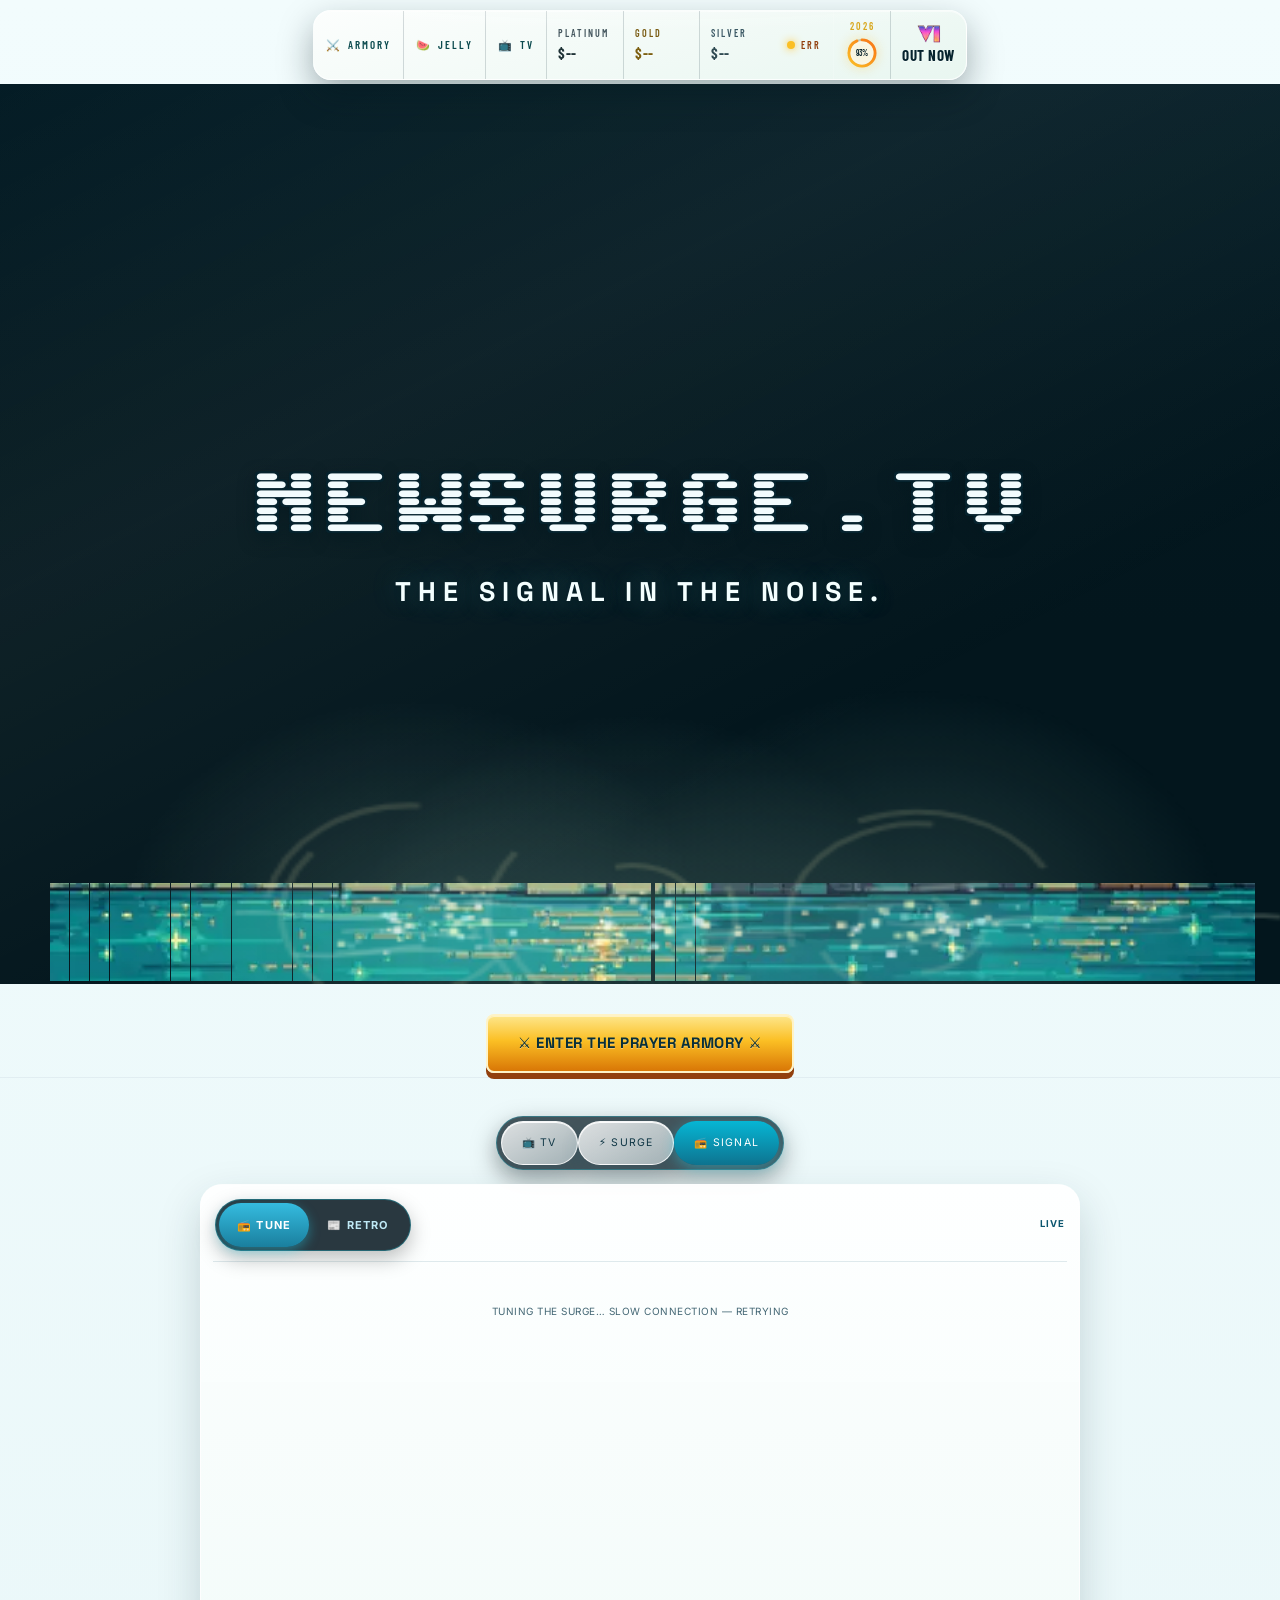
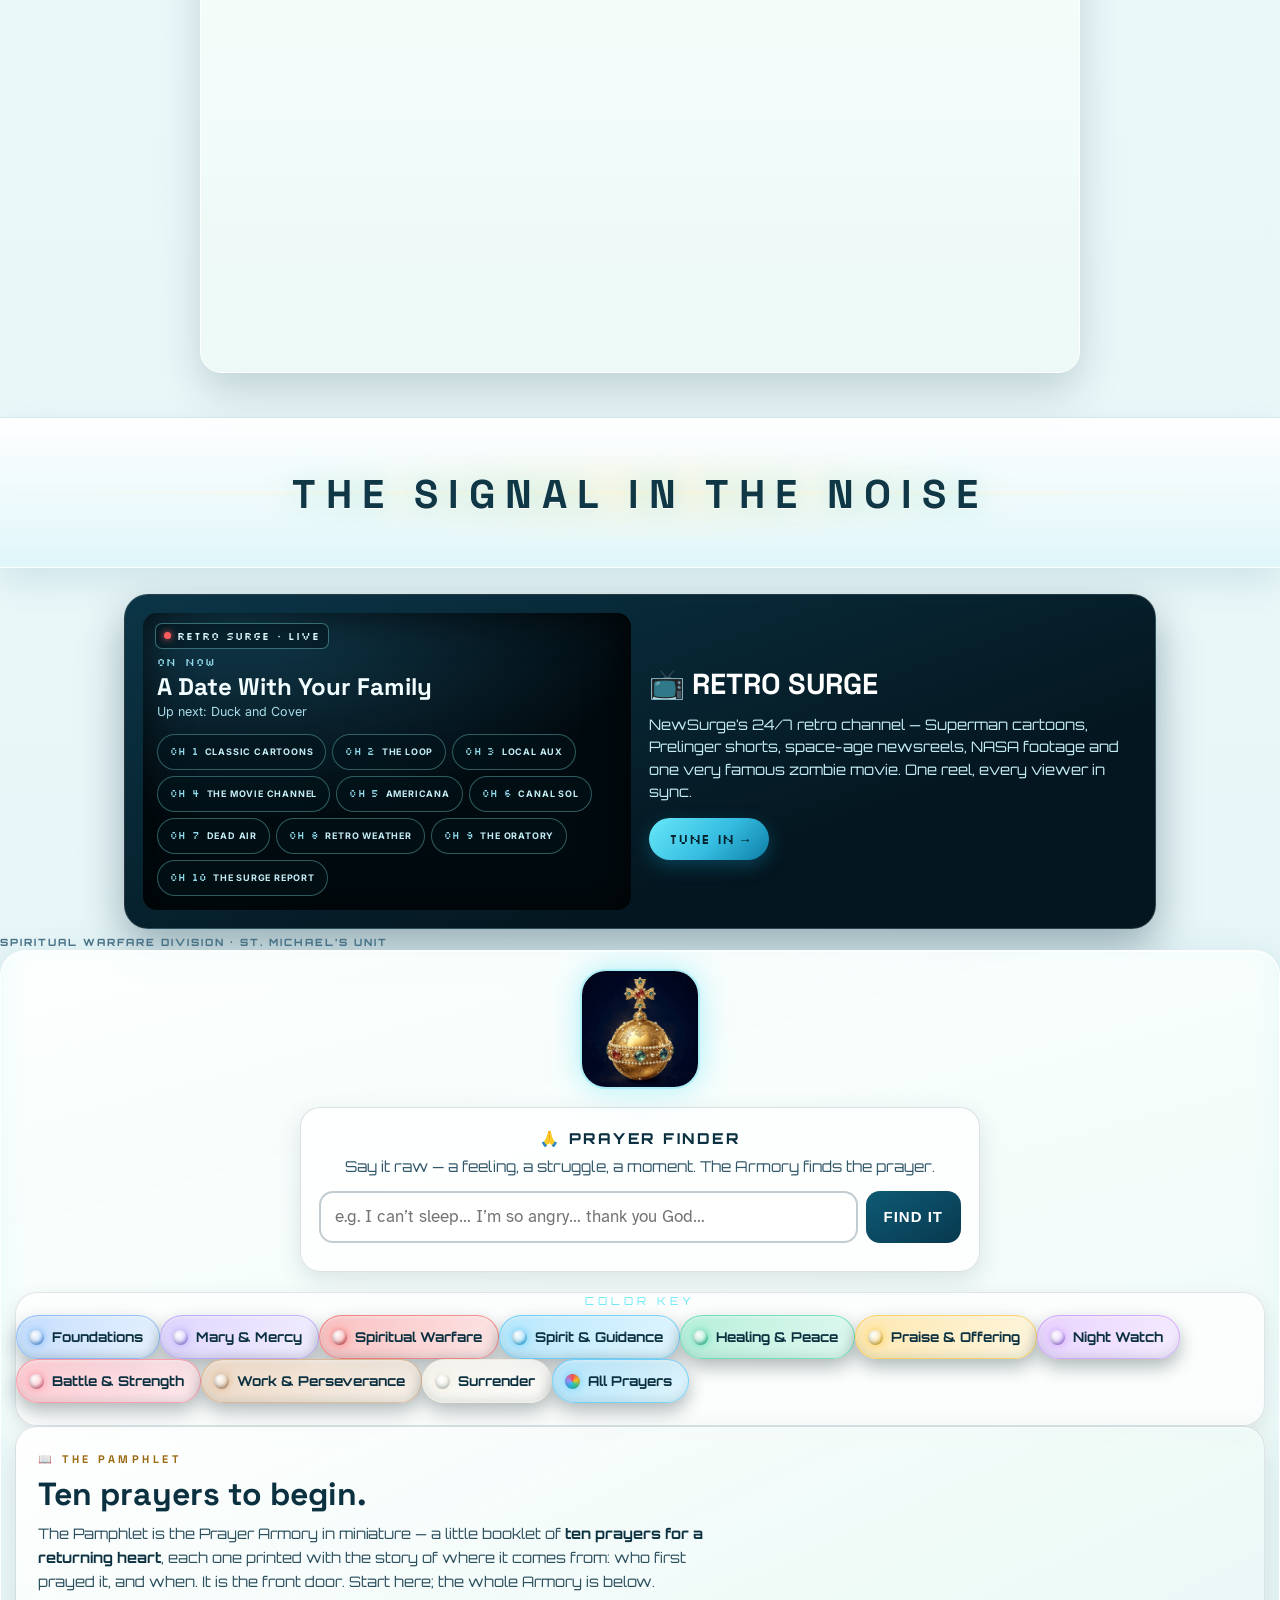
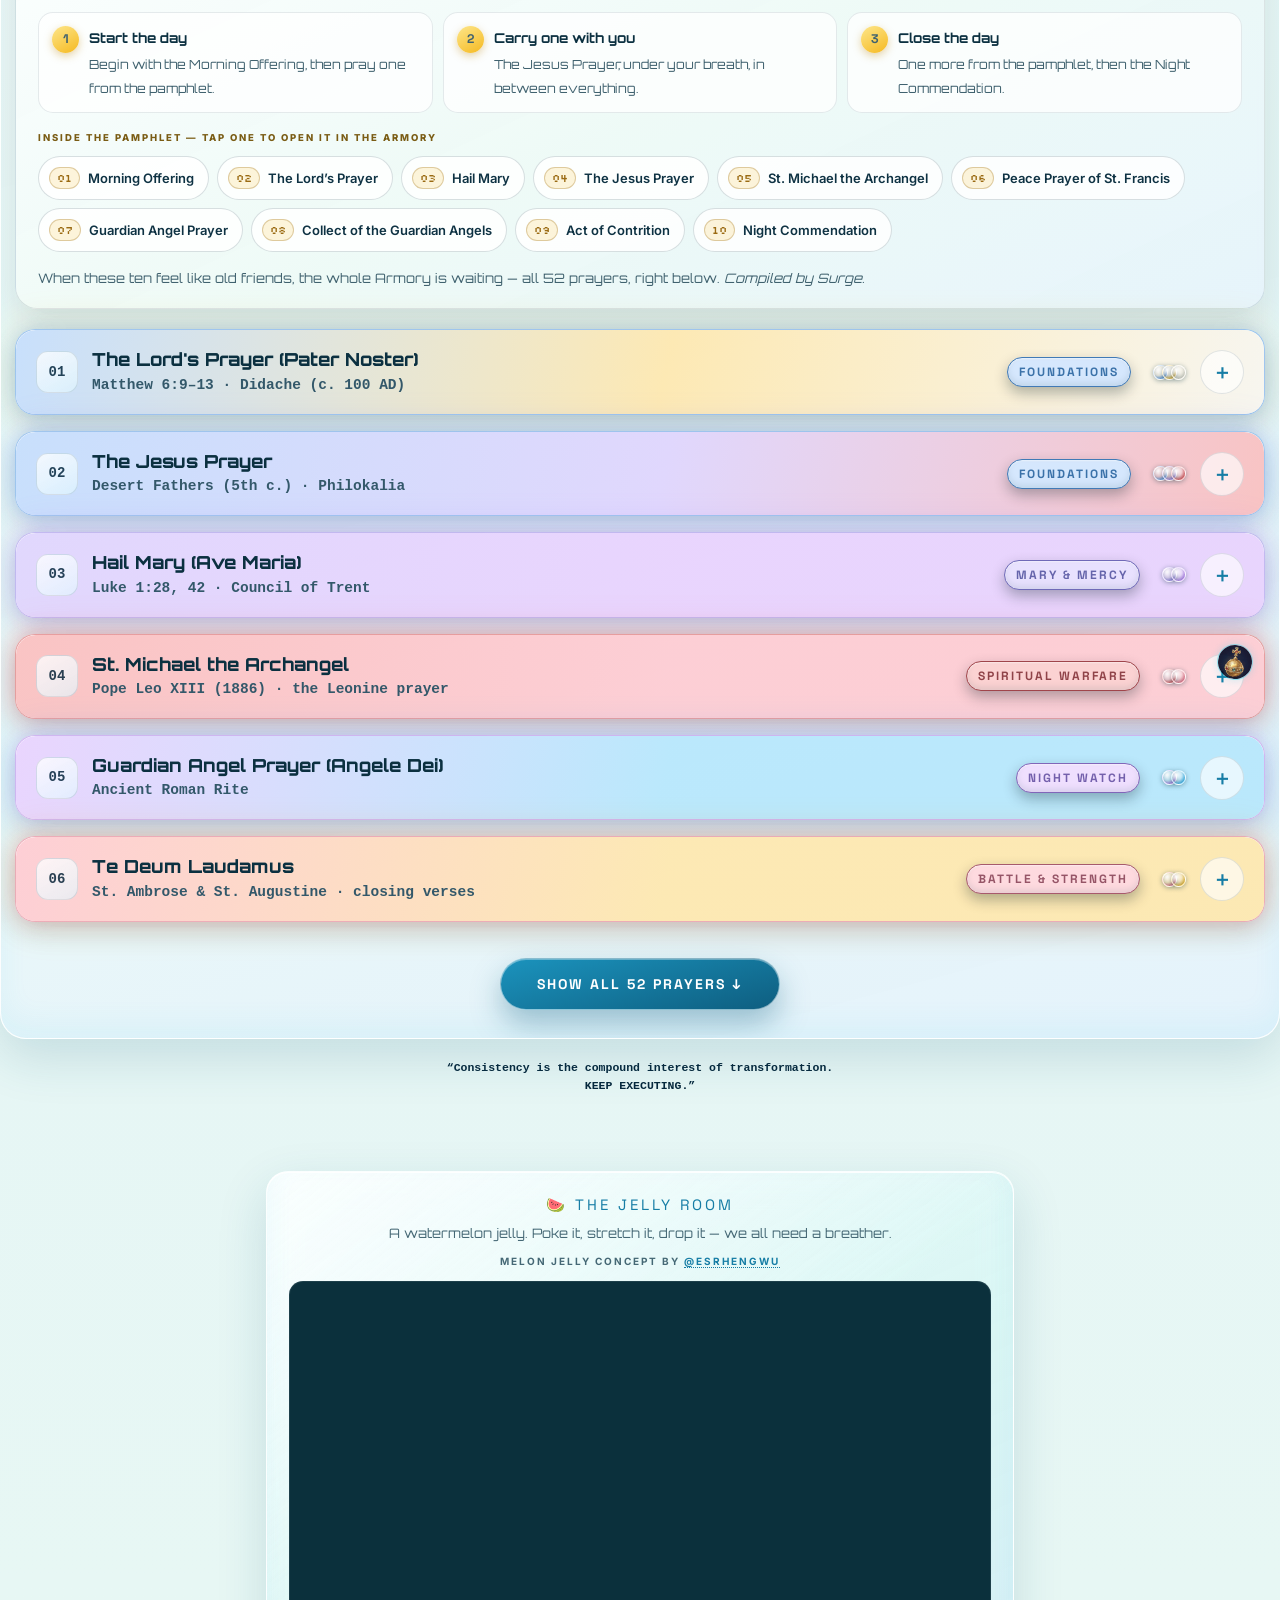
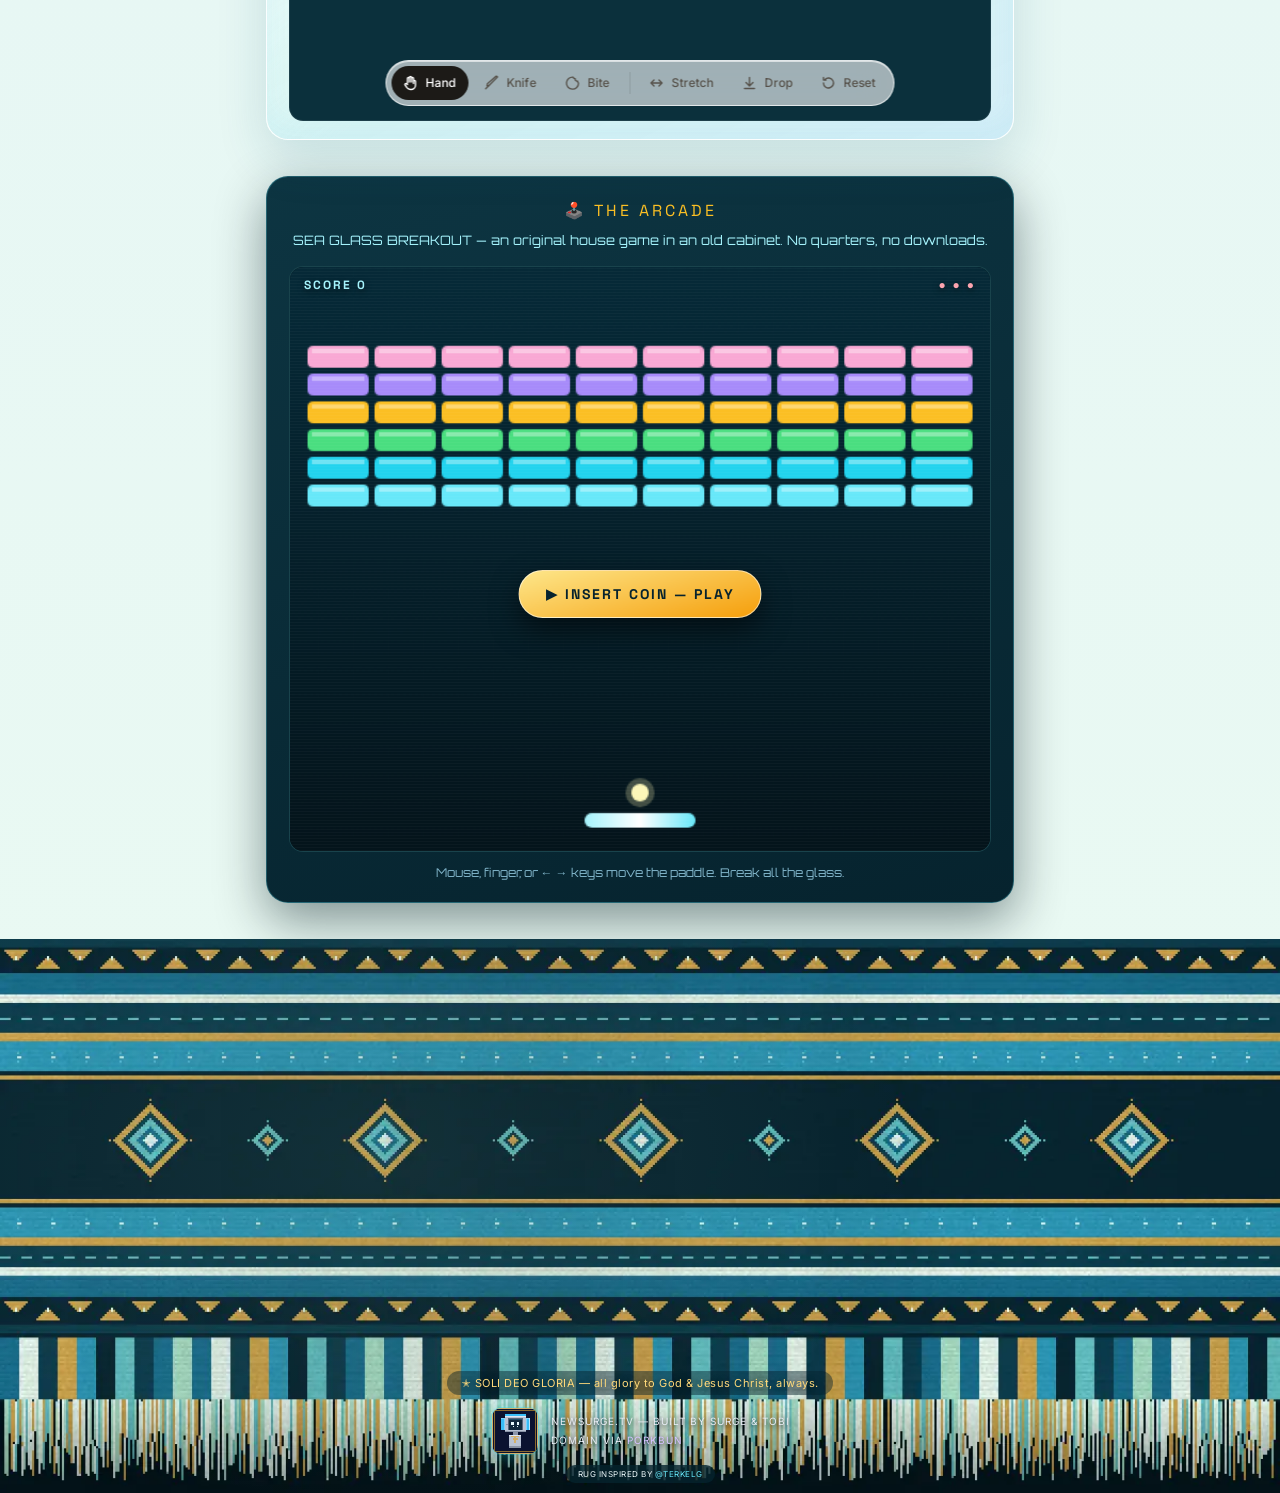
==== commit 6479383c: "Prayer Armory: easy-read type (Atkinson 18px), sea-glass multi-color key + Prayer Finder" ====
--- a/index.html
+++ b/index.html
@@ -1 +1 @@
-<!DOCTYPE html><html lang="en"><head><meta charset="utf-8"><meta name="viewport" content="width=device-width, initial-scale=1, viewport-fit=cover"><title>NewSurge.tv — The Signal in the Noise</title><link href="https://fonts.googleapis.com/css2?family=Inter:wght@400;500;600;700&family=Space+Grotesk:wght@500;600;700&family=Silkscreen:wght@400;700&family=Orbitron:wght@400;700;900&family=Sixtyfour&family=Barlow+Condensed:wght@500;600;700&display=swap" rel="stylesheet"><link rel="stylesheet" href="styles.css?v=1794798117"></head><body><div id="ns-bug"><a class="ns-bug-armory" href="#prayer-armory" title="Prayer Armory"><span>⚔️</span><span class="ns-ba-txt">ARMORY</span></a><a class="ns-bug-armory" href="#jelly-room" title="Jelly Room"><span>🍉</span><span class="ns-ba-txt">JELLY</span></a><a class="ns-bug-armory" href="surge-tv.html" title="Retro Surge — 24/7 retro TV"><span>📺</span><span class="ns-ba-txt">TV</span></a><a class="ns-cell" id="pt" href="#news-wire"><span class="ns-lab">PLATINUM <span class="ns-arr"></span></span><span class="ns-val">$--</span></a><a class="ns-cell" id="au" href="#news-wire"><span class="ns-lab">GOLD <span class="ns-arr"></span></span><span class="ns-val">$--</span></a><a class="ns-cell" id="ag" href="#news-wire"><span class="ns-lab">SILVER <span class="ns-arr"></span></span><span class="ns-val">$--</span></a><a class="ns-live" href="#news-wire"><span class="ns-dot"></span><span id="ns-note">LIVE</span></a><a class="ns-cell ns-yrcell" href="#news-wire" title="2026 year progress"><span class="ns-lab">2026</span><svg class="ns-ygauge" viewBox="0 0 44 44" width="36" height="36" aria-hidden="true"><defs><linearGradient id="nsyrg" x1="0" y1="0" x2="1" y2="1"><stop offset="0" stop-color="#fbbf24"/><stop offset="1" stop-color="#f97316"/></linearGradient></defs><circle cx="22" cy="22" r="16" fill="rgba(255,255,255,.55)" stroke="rgba(6,35,46,.2)" stroke-width="2.5"/><circle id="ns-yarc" cx="22" cy="22" r="16" fill="none" stroke="url(#nsyrg)" stroke-width="3.5" stroke-linecap="round" stroke-dasharray="100.5" stroke-dashoffset="100.5" transform="rotate(-90 22 22)"/><text id="ns-ypct" x="22" y="26" text-anchor="middle" font-size="10" fill="#06232e">--%</text></svg></a><a class="ns-cell ns-gta" href="#news-wire" title="Grand Theft Auto VI — November 19, 2026"><img class="ns-gta-logo" src="assets/gta6-vi.webp" alt="GTA VI"><span class="ns-val" id="ns-gta-cd">--</span></a></div><header class="ns-hero"><picture class="ns-hero-art" aria-hidden="true"><source media="(max-width:700px)" srcset="hero-portrait.webp"><img src="hero.webp" alt="" fetchpriority="high" decoding="async"></picture><canvas class="ns-cenote" id="ns-cenote" aria-hidden="true"></canvas><div class="ns-hero-inner"><h1 class="ns-title">NEWSURGE.TV</h1><div class="ns-sub ns-sub-big">THE SIGNAL IN THE NOISE.</div></div></header><div class="ns-hero-cta"><a class="ns-armory-btn" href="#prayer-armory">⚔️ ENTER THE PRAYER ARMORY ⚔️</a></div><section class="ns-wire" id="news-wire"><div class="ns-viewtoggle" role="tablist" aria-label="News view"><button id="ns-view-tv" type="button">📺 TV</button><button id="ns-view-wire" type="button">⚡ SURGE</button><button id="ns-view-signal" class="on" type="button">📻 SIGNAL</button></div><div id="ns-feedview"><div class="ns-feedhead"><div class="ns-feedmodes" role="tablist" aria-label="Feed mode"><button id="ns-mode-tune" class="on" type="button">&#128251; TUNE</button><button id="ns-mode-retro" type="button">&#128240; RETRO</button></div><span class="ns-feed-updated" id="ns-wire-updated">LIVE</span></div><div id="ns-tunestream"><p class="ns-wire-loading">TUNING THE SURGE&hellip;</p></div><div id="ns-retrolist" hidden></div><button id="ns-newpill" type="button" hidden></button></div><div class="ns-tv"><div class="ns-tv-top"><span class="ns-tv-brand">NEWSURGE</span><span class="ns-tv-led"><span id="ns-tv-ch-num">--</span></span></div><div class="ns-screen" id="ns-screen" tabindex="0" aria-label="News channels. Swipe left and right to change channel, up and down for stories."><div id="ns-feed"></div></div><div class="ns-tv-bottom"><span class="ns-speaker"></span><span class="ns-knob"></span><span class="ns-knob"></span><span class="ns-power"></span><span class="ns-tv-model">NS-1987 &middot; COLOR &middot; SOLID STATE</span><span class="ns-speaker"></span></div></div><div class="ns-remote"><div class="ns-remote-title">📺 REMOTE</div><div class="ns-remote-grid" id="ns-remote-grid"></div><div class="ns-remote-nav"><button class="ns-chnav" id="ns-ch-down" type="button">▼ CH−</button><button class="ns-chnav ns-surf" id="ns-surf" type="button">🏄 SURF</button><button class="ns-chnav" id="ns-ch-up" type="button">▲ CH+</button></div></div></section><div class="ns-beam" aria-hidden="true"><div class="ns-beam-in"><div class="ns-beam-txt">THE SIGNAL IN THE NOISE</div></div></div><section class="ns-retrotv" id="retro-surge"><div class="ns-rt-in"><div class="ns-rt-screen"><span class="ns-rt-bug"><span class="ns-rt-dot"></span>RETRO SURGE &middot; LIVE</span><div class="ns-rt-on">ON NOW<strong id="ns-rt-now">Tuning the set&hellip;</strong><span id="ns-rt-next"></span></div><div class="ns-rt-chans" aria-label="Retro Surge channel lineup"><a class="ns-rt-ch" href="surge-tv.html"><b>CH 1</b>RETRO SURGE</a><a class="ns-rt-ch" href="surge-tv.html"><b>CH 2</b>CARTOON THEATRE</a><a class="ns-rt-ch" href="surge-tv.html"><b>CH 3</b>AMERICANA</a><a class="ns-rt-ch" href="surge-tv.html"><b>CH 4</b>SPACE AGE</a><a class="ns-rt-ch" href="surge-tv.html"><b>CH 5</b>LATE NIGHT FEATURE</a><a class="ns-rt-ch" href="surge-tv.html"><b>CH 6</b>POPE RADIO</a><a class="ns-rt-ch" href="surge-tv.html"><b>CH 7</b>PUBLIC TELEVISION</a><a class="ns-rt-ch" href="surge-tv.html#ch8"><b>CH 8</b>RETRO WEATHER</a></div></div><div class="ns-rt-copy"><h2>📺 RETRO SURGE</h2><p>NewSurge&rsquo;s 24/7 retro channel &mdash; Superman cartoons, Prelinger shorts, space-age newsreels, NASA footage and one very famous zombie movie. One reel, every viewer in sync.</p><a class="ns-rt-btn" href="surge-tv.html">TUNE IN &rarr;</a></div></div></section><div style="font-size:10px; letter-spacing:2px; color:var(--ink-sub); font-weight:800; margin-top:6px;">SPIRITUAL WARFARE DIVISION &middot; ST. MICHAEL&rsquo;S UNIT</div></div><div class="panel" id="prayer-armory" style="padding: 18px 14px;"><div class="panel-header" style="border:none; padding:0; margin-bottom: 18px; justify-content:center; flex-direction:column; align-items:center; gap:8px;"><img class="ns-armory-stamp" src="assets/globus-stamp.png" alt="Prayer Armory" width="120" height="120"></div><div class="ns-legend"><div class="ns-legend-title">COLOR KEY</div><span style="--bc:#5ea3f7" data-tag="sapphire"><i></i>Foundations</span><span style="--bc:#a78bfa" data-tag="violet"><i></i>Mary &amp; Mercy</span><span style="--bc:#f05252" data-tag="crimson"><i></i>Spiritual Warfare</span><span style="--bc:#38bdf8" data-tag="cobalt"><i></i>Spirit &amp; Guidance</span><span style="--bc:#34d399" data-tag="emerald"><i></i>Healing &amp; Peace</span><span style="--bc:#fbbf24" data-tag="gold"><i></i>Praise &amp; Offering</span><span style="--bc:#c084fc" data-tag="amethyst"><i></i>Night Watch</span><span style="--bc:#fb7185" data-tag="ruby"><i></i>Battle &amp; Strength</span><span style="--bc:#d19a66" data-tag="iron"><i></i>Work &amp; Perseverance</span><span style="--bc:#ece5d3" data-tag="pearl"><i></i>Surrender</span></div><div class="ns-starter2"><div class="ns-sk-kicker">📖 THE PAMPHLET</div><h3 class="ns-sk-title">Ten prayers to begin.</h3><p class="ns-sk-lede">The Pamphlet is the Prayer Armory in miniature — a little booklet of <b>ten prayers for a returning heart</b>, each one printed with the story of where it comes from: who first prayed it, and when. It is the front door. Start here; the whole Armory is below.</p><div class="ns-sk-steps"><div class="ns-sk-step"><span class="ns-sk-n">1</span><div><b>Start the day</b><span>Begin with the Morning Offering, then pray one from the pamphlet.</span></div></div><div class="ns-sk-step"><span class="ns-sk-n">2</span><div><b>Carry one with you</b><span>The Jesus Prayer, under your breath, in between everything.</span></div></div><div class="ns-sk-step"><span class="ns-sk-n">3</span><div><b>Close the day</b><span>One more from the pamphlet, then the Night Commendation.</span></div></div></div><div class="ns-sk-listlabel">INSIDE THE PAMPHLET — TAP ONE TO OPEN IT IN THE ARMORY</div><div class="ns-sk-chips"><button type="button" data-open-prayer="prayer-31"><b>01</b>Morning Offering</button><button type="button" data-open-prayer="prayer-01"><b>02</b>The Lord&rsquo;s Prayer</button><button type="button" data-open-prayer="prayer-03"><b>03</b>Hail Mary</button><button type="button" data-open-prayer="prayer-02"><b>04</b>The Jesus Prayer</button><button type="button" data-open-prayer="prayer-04"><b>05</b>St. Michael the Archangel</button><button type="button" data-open-prayer="prayer-20"><b>06</b>Peace Prayer of St. Francis</button><button type="button" data-open-prayer="prayer-09"><b>07</b>Guardian Angel Prayer</button><button type="button" data-open-prayer="prayer-51"><b>08</b>Collect of the Guardian Angels</button><button type="button" data-open-prayer="prayer-13"><b>09</b>Act of Contrition</button><button type="button" data-open-prayer="prayer-28"><b>10</b>Night Commendation</button></div><p class="ns-sk-foot">When these ten feel like old friends, the whole Armory is waiting — all 52 prayers, right below. <i>Compiled by Surge.</i></p></div><div class="prayer-list"><div class="study-prayer sapphire"><input type="checkbox" id="prayer-01" class="prayer-toggle"><label for="prayer-01" class="prayer-header"><span class="num">01</span><span class="prayer-main"><strong>The Lord's Prayer (Pater Noster)</strong><small>Matthew 6:9–13 · Didache (c. 100 AD)</small></span><span class="ns-ptag" style="--tc:#5ea3f7">Foundations</span><span class="chev">＋</span></label><div class="prayer-body"><div class="tactical-grid"><div class="tac-item"><span class="tac-lbl">⏱️ WHEN TO USE:</span><span class="tac-desc">When waking, prior to protocol execution, or when resetting the spiritual baseline.</span></div><div class="tac-item"><span class="tac-lbl">⚔️ HOW TO USE:</span><span class="tac-desc">Stand upright with open hands (Orans posture). Recite deliberately with slow cadence, pausing between petitions.</span></div></div><p class="prayer-content">Our Father, who art in heaven, hallowed be thy name; thy kingdom come; thy will be done on earth as it is in heaven. Give us this day our daily bread; and forgive us our trespasses, as we forgive those who trespass against us; and lead us not into temptation, but deliver us from evil. Amen.</p></div></div><div class="study-prayer sapphire"><input type="checkbox" id="prayer-02" class="prayer-toggle"><label for="prayer-02" class="prayer-header"><span class="num">02</span><span class="prayer-main"><strong>The Jesus Prayer</strong><small>Desert Fathers (5th c.) · Philokalia</small></span><span class="ns-ptag" style="--tc:#5ea3f7">Foundations</span><span class="chev">＋</span></label><div class="prayer-body"><div class="tactical-grid"><div class="tac-item"><span class="tac-lbl">⏱️ WHEN TO USE:</span><span class="tac-desc">During sudden adrenaline surges, invasive cravings, or cognitive overload.</span></div><div class="tac-item"><span class="tac-lbl">⚔️ HOW TO USE:</span><span class="tac-desc">Synchronize with respiration: Inhale slowly for 4 seconds ('Lord Jesus Christ, Son of God...'), exhale for 6 seconds ('...have mercy on me, a sinner.'). Repeat 20–30 times continuously.</span></div></div><p class="prayer-content">Lord Jesus Christ, Son of God, have mercy on me, a sinner.</p></div></div><div class="study-prayer violet"><input type="checkbox" id="prayer-03" class="prayer-toggle" ><label for="prayer-03" class="prayer-header"><span class="num">03</span><span class="prayer-main"><strong>Hail Mary (Ave Maria)</strong><small>Luke 1:28, 42 · Council of Trent</small></span><span class="ns-ptag" style="--tc:#a78bfa">Mary & Mercy</span><span class="chev">＋</span></label><div class="prayer-body"><div class="tactical-grid"><div class="tac-item"><span class="tac-lbl">⏱️ WHEN TO USE:</span><span class="tac-desc">During acute emotional friction, stress spikes, or pre-sleep wind-down.</span></div><div class="tac-item"><span class="tac-lbl">⚔️ HOW TO USE:</span><span class="tac-desc">Speak in a calm whisper. Let the maternal cadence down-regulate heart rate and lower autonomic nervous agitation.</span></div></div><p class="prayer-content">Hail Mary, full of grace, the Lord is with thee; blessed art thou among women, and blessed is the fruit of thy womb, Jesus. Holy Mary, Mother of God, pray for us sinners, now and at the hour of our death. Amen.</p></div></div><div class="study-prayer crimson michael-stamp"><img class="ns-seal" src="assets/globus-stamp.png" alt="Study seal" width="54" height="54"><input type="checkbox" id="prayer-04" class="prayer-toggle" ><label for="prayer-04" class="prayer-header"><span class="num">04</span><span class="prayer-main"><strong>St. Michael the Archangel</strong><small>Pope Leo XIII (1886) &middot; the Leonine prayer</small></span><span class="ns-ptag" style="--tc:#f05252">Spiritual Warfare</span><span class="chev">＋</span></label><div class="prayer-body"><div class="tactical-grid"><div class="tac-item"><span class="tac-lbl">⏱️ WHEN TO USE:</span><span class="tac-desc">Under direct mental assault, obsessive thought loops, or external toxic pressure.</span></div><div class="tac-item"><span class="tac-lbl">⚔️ HOW TO USE:</span><span class="tac-desc">Pray aloud with firm conviction. Do not whisper; ask boldly as a petitioner, not a commander.</span></div></div><p class="prayer-content">Saint Michael the Archangel, defend us in battle. Be our protection against the wickedness and snares of the devil. May God rebuke him, we humbly pray; and do thou, O Prince of the heavenly host, by the power of God, cast into hell Satan and all the evil spirits who prowl about the world seeking the ruin of souls. Amen.</p><p class="prayer-why"><b>&#10024; WHY IT WORKS:</b> These aren&rsquo;t magic words &mdash; it&rsquo;s a petition to the archangel Scripture names as heaven&rsquo;s commander (Dan 12:1, Jude 9, Rev 12:7). Tradition holds Leo XIII composed it after a vision; he ordered this short prayer said after every Low Mass, and the Church kept it there from 1886 to 1964. Ask, don&rsquo;t command &mdash; that&rsquo;s the line the Church draws (cf. CDF, 1985).</p><details class="ns-breakglass"><summary><div class="ns-bg-kicker">BREAK GLASS</div><div class="ns-bg-sub">ST. MICHAEL &middot; THE LONG PRAYER</div></summary><div class="ns-bgrep"><div class="ns-bg-panel"><div class="ns-bg-title">PRAYER TO SAINT MICHAEL THE ARCHANGEL</div><div class="ns-bg-latin">The long form &middot; Pope Leo XIII</div><div class="ns-bg-text">O Glorious Archangel St. Michael, Prince of the heavenly host, be our defense in the terrible warfare which we carry on against principalities and powers, against the rulers of this world of darkness, spirits of evil. Come to the aid of man, whom God created immortal, made in His own image and likeness, and redeemed at a great price from the tyranny of the devil. Fight this day the battle of the Lord, together with the holy angels, as already thou hast fought the leader of the proud angels, Lucifer, and his apostate host, who were powerless to resist thee, nor was there place for them any longer in heaven. That cruel, that ancient serpent, who is called the devil or Satan who seduces the whole world, was cast into the abyss with his angels. Behold, this primeval enemy and slayer of men has taken courage. Transformed into an angel of light, he wanders about with all the multitude of wicked spirits, invading the earth in order to blot out the name of God and of His Christ, to seize upon, slay and cast into eternal perdition souls destined for the crown of eternal glory. This wicked dragon pours out, as a most impure flood, the venom of his malice on men of depraved mind and corrupt heart, the spirit of lying, of impiety, of blasphemy, and the pestilent breath of impurity, and of every vice and iniquity. These most crafty enemies have filled and inebriated with gall and bitterness the Church, the spouse of the immaculate Lamb, and have laid impious hands on her most sacred possessions. In the Holy Place itself, where has been set up the See of the most holy Peter and the Chair of Truth for the light of the world, they have raised the throne of their abominable impiety, with the iniquitous design that when the Pastor has been struck, the sheep may be scattered. Arise then, O invincible Prince, bring help against the attacks of the lost spirits to the people of God, and give them the victory. They venerate thee as their protector and patron; in thee holy Church glories as her defense against the malicious power of hell; to thee has God entrusted the souls of men to be established in heavenly beatitude. Oh, pray to the God of peace that He may put Satan under our feet, so far conquered that he may no longer be able to hold men in captivity and harm the Church. Offer our prayers in the sight of the Most High, so that they may quickly find mercy in the sight of the Lord; and vanquishing the dragon, the ancient serpent, who is the devil and Satan, do thou again make him captive in the abyss, that he may no longer seduce the nations. Amen. V. Behold the Cross of the Lord; be scattered ye hostile powers. R. The Lion of the tribe of Judah has conquered, the root of David. V. Let Thy mercies be upon us, O Lord. R. As we have hoped in Thee. V. O Lord, hear my prayer. R. And let my cry come unto Thee. Let us pray. O God, the Father of our Lord Jesus Christ, we call upon Thy holy Name, and as supplicants, we implore Thy clemency, that by the intercession of Mary, ever Virgin Immaculate and our Mother, and of the glorious St. Michael the Archangel, Thou wouldst deign to help us against Satan and all the other unclean spirits who wander about the world for the injury of the human race and the ruin of souls. Amen.</div><details class="ns-bg-latind"><summary>LATIN &middot; RITUALE ROMANUM</summary><div class="ns-bg-text">Princeps gloriosissime caelestis militiae, sancte Michael Archangele, defende nos in proelio et colluctatione, quae nobis adversus principes et potestates, adversus mundi rectores tenebrarum harum, contra spiritualia nequitiae, in caelestibus. Veni in auxilium hominum, quos Deus creavit inexterminabiles, et ad imaginem similitudinis suae fecit, et a tyrannide diaboli emit pretio magno. Proeliare hodie cum beatorum Angelorum exercitu proelia Domini, sicut pugnasti contra ducem superbiae luciferum, et angelos eius apostaticos: et non valuerunt, neque locus inventus est eorum amplius in caelo. Sed proiectus est draco ille magnus, serpens antiquus, qui vocatur diabolus et satanas, qui seducit universum orbem; et proiectus est in terram, et angeli eius cum illo missi sunt. En antiquus inimicus et homicida vehementer erectus est. Transfiguratus in angelum lucis, cum tota malignorum spirituum caterva late circuit et invadit terram, ut in ea deleat nomen Dei et Christi eius, animasque ad aeternae gloriae coronam destinatas furetur, mactet ac perdat in sempiternum interitum. Virus nequitiae suae, tamquam flumen immundissimum, draco maleficus transfundit in homines depravatos mente et corruptos corde; spiritum mendacii, impietatis et blasphemiae; halitumque mortiferum luxuriae, vitiorum omnium et iniquitatum. Ecclesiam, Agni immaculati sponsam, vaferrimi hostes repleverunt amaritudinibus, inebriarunt absinthio; ad omnia desiderabilia eius impias miserunt manus. Ubi sedes beatissimi Petri et Cathedra veritatis ad lucem gentium constituta est, ibi thronum posuerunt abominationis et impietatis suae; ut percusso Pastore, et gregem disperdere valeant. Adesto itaque, Dux invictissime, populo Dei contra irrumpentes spirituales nequitias, et fac victoriam. Te custodem et patronum sancta veneratur Ecclesia; te gloriatur defensore adversus terrestrium et infernorum nefarias potestates; tibi tradidit Dominus animas redemptorum in superna felicitate locandas. Deprecare Deum pacis, ut conterat satanam sub pedibus nostris, ne ultra valeat captivos tenere homines, et Ecclesiae nocere. Offer nostras preces in conspectu Altissimi, ut cito anticipent nos misericordiae Domini, et apprehendas draconem, serpentem antiquum, qui est diabolus et satanas, ac ligatum mittas in abyssum, ut non seducat amplius gentes. V. Ecce Crucem Domini, fugite partes adversae. R. Vicit Leo de tribu Iuda, radix David. V. Fiat misericordia tua, Domine, super nos. R. Quemadmodum speravimus in te. V. Domine, exaudi orationem meam. R. Et clamor meus ad te veniat. Oremus. Deus, et Pater Domini nostri Iesu Christi, invocamus nomen sanctum Tuum, et clementiam Tuam supplices exposcimus ut, per intercessionem immaculatae semper Virginis Dei Genetricis Mariae, beati Michaelis Archangeli, beati Ioseph eiusdem beatae Virginis Sponsi, beatorum Apostolorum Petri et Pauli et omnium Sanctorum, adversus satanam, omnesque alios immundos spiritus, qui ad nocendum humano generi animasque perdendas pervagantur in mundo, nobis auxilium praestare digneris. Per eundem Christum Dominum nostrum. Amen.</div></details><div class="ns-bg-refs">Text: <i>The Raccolta</i>, 12th English edition (1935); first published in the Roman <i>Raccolta</i>, July 23, 1898 (supplement approved July 31, 1902). This is the lay form &mdash; the priest-only exorcism rubrics of the <i>Roman Ritual</i> are omitted.<br>Composed by Pope Leo XIII. The short prayer (&ldquo;defend us in battle&rdquo;) entered the Leonine Prayers in 1886; this longer form followed in 1898. Public domain.<br>Sources: <a href="https://www.catholic365.com/article/12855/infiltration-st-michael-save-us.html">catholic365</a> &middot; <a href="http://www.boston-catholic-journal.com/complete-prayer-to-saint-michael-the-archangel-pope-leo-13.pdf">Latin/English Ritual text</a> &middot; <a href="https://en.wikipedia.org/wiki/Prayer_to_Saint_Michael">history</a></div></div></div></details></div></div><div class="study-prayer amethyst"><input type="checkbox" id="prayer-09" class="prayer-toggle" ><label for="prayer-09" class="prayer-header"><span class="num">05</span><span class="prayer-main"><strong>Guardian Angel Prayer (Angele Dei)</strong><small>Ancient Roman Rite</small></span><span class="ns-ptag" style="--tc:#c084fc">Night Watch</span><span class="chev">＋</span></label><div class="prayer-body"><div class="tactical-grid"><div class="tac-item"><span class="tac-lbl">⏱️ WHEN TO USE:</span><span class="tac-desc">Before entering difficult public/retail environments or before turning off the lights to sleep.</span></div><div class="tac-item"><span class="tac-lbl">⚔️ HOW TO USE:</span><span class="tac-desc">Acknowledge the personal spiritual presence assigned to guard your consciousness and physical frame.</span></div></div><p class="prayer-content">Angel of God, my guardian dear, to whom God's love commits me here, ever this day be at my side, to light and guard, to rule and guide. Amen.</p></div></div><div class="study-prayer ruby"><input type="checkbox" id="prayer-40" class="prayer-toggle" ><label for="prayer-40" class="prayer-header"><span class="num">06</span><span class="prayer-main"><strong>Te Deum Laudamus</strong><small>St. Ambrose &amp; St. Augustine &middot; closing verses</small></span><span class="ns-ptag" style="--tc:#fb7185">Battle & Strength</span><span class="chev">＋</span></label><div class="prayer-body"><div class="tactical-grid"><div class="tac-item"><span class="tac-lbl">⏱️ WHEN TO USE:</span><span class="tac-desc">At major triumphs, recovery milestones, or closing monumental life chapters.</span></div><div class="tac-item"><span class="tac-lbl">⚔️ HOW TO USE:</span><span class="tac-desc">Proclaim standing tall with deep gratitude, recognizing God as the sole architect of transformation.</span></div></div><p class="prayer-content">O Lord, save thy people and bless thine heritage. Govern them and lift them up forever. Day by day we magnify thee; And we worship thy Name ever, world without end. Vouchsafe, O Lord, to keep us this day without sin. O Lord, have mercy upon us, have mercy upon us. O Lord, let thy mercy lighten upon us, as our trust is in thee. O Lord, in thee have I trusted; let me never be confounded.</p></div></div><div class="ns-armory-more"><button class="ns-btn" id="ns-armory-toggle" type="button">SHOW ALL 52 PRAYERS ↓</button></div><div class="study-prayer ns-extra cobalt"><input type="checkbox" id="prayer-05" class="prayer-toggle" ><label for="prayer-05" class="prayer-header"><span class="num">07</span><span class="prayer-main"><strong>Prayer to St. Gabriel the Archangel</strong><small>Modern devotion &middot; cf. Daniel 8&ndash;9, Luke 1</small></span><span class="ns-ptag" style="--tc:#38bdf8">Spirit & Guidance</span><span class="chev">＋</span></label><div class="prayer-body"><div class="tactical-grid"><div class="tac-item"><span class="tac-lbl">⏱️ WHEN TO USE:</span><span class="tac-desc">Facing complex decisions, mental fog, strategic career moves, or ambiguity.</span></div><div class="tac-item"><span class="tac-lbl">⚔️ HOW TO USE:</span><span class="tac-desc">Sit in silent focus for 60 seconds after reciting. Have pen and notebook ready to capture intuitive clarity.</span></div></div><p class="prayer-content">O holy St. Gabriel, Archangel of the Annunciation, strength of God and messenger of the Most High: come to my aid. Clear the fog from my mind. Carry truth into places of confusion. Help me hear what God is saying and obey without delay. Announce hope where I have only heard noise, and stand between me and every lying spirit. Amen.</p></div></div><div class="study-prayer ns-extra emerald"><input type="checkbox" id="prayer-06" class="prayer-toggle" ><label for="prayer-06" class="prayer-header"><span class="num">08</span><span class="prayer-main"><strong>Prayer to St. Raphael the Archangel</strong><small>Modern devotion, adapted &middot; cf. Tobit 12</small></span><span class="ns-ptag" style="--tc:#34d399">Healing & Peace</span><span class="chev">＋</span></label><div class="prayer-body"><div class="tactical-grid"><div class="tac-item"><span class="tac-lbl">⏱️ WHEN TO USE:</span><span class="tac-desc">During post-workout soreness, joint inflammation, the evening recovery routine, or nervous fatigue.</span></div><div class="tac-item"><span class="tac-lbl">⚔️ HOW TO USE:</span><span class="tac-desc">Recite during the evening recovery routine.</span></div></div><p class="prayer-content">O holy St. Raphael, Archangel of healing and safe journey, guide of Tobiah and restorer of sight: walk with me on this path of recovery. Heal what is wounded in body, mind, and spirit. Bind up the places addiction, trauma, and fatigue have torn. Bring God's medicine to my habits, my hunger, and my heart. Amen.</p></div></div><div class="study-prayer ns-extra gold"><input type="checkbox" id="prayer-07" class="prayer-toggle" ><label for="prayer-07" class="prayer-header"><span class="num">09</span><span class="prayer-main"><strong>Glory Be (Gloria Patri)</strong><small>Ancient doxology &middot; second half added c. 529</small></span><span class="ns-ptag" style="--tc:#fbbf24">Praise & Offering</span><span class="chev">＋</span></label><div class="prayer-body"><div class="tactical-grid"><div class="tac-item"><span class="tac-lbl">⏱️ WHEN TO USE:</span><span class="tac-desc">At the completion of any prayer block, workout, or task completion.</span></div><div class="tac-item"><span class="tac-lbl">⚔️ HOW TO USE:</span><span class="tac-desc">Bow head slightly on 'Father, Son, and Holy Spirit' in reverent acknowledgment of divine sovereignty.</span></div></div><p class="prayer-content">Glory be to the Father, and to the Son, and to the Holy Spirit. As it was in the beginning, is now, and ever shall be, world without end. Amen.</p></div></div><div class="study-prayer ns-extra sapphire"><input type="checkbox" id="prayer-08" class="prayer-toggle" ><label for="prayer-08" class="prayer-header"><span class="num">10</span><span class="prayer-main"><strong>The Apostles' Creed</strong><small>Old Roman Symbol (c. 140 AD)</small></span><span class="ns-ptag" style="--tc:#5ea3f7">Foundations</span><span class="chev">＋</span></label><div class="prayer-body"><div class="tactical-grid"><div class="tac-item"><span class="tac-lbl">⏱️ WHEN TO USE:</span><span class="tac-desc">When existential doubt, nihilism, or spiritual drift threatens your internal discipline.</span></div><div class="tac-item"><span class="tac-lbl">⚔️ HOW TO USE:</span><span class="tac-desc">Stand with feet shoulder-width apart, chest upright. Declare each article aloud with declarative finality.</span></div></div><p class="prayer-content">I believe in God, the Father almighty, Creator of heaven and earth, and in Jesus Christ, His only Son, our Lord... I believe in the Holy Spirit, the holy Catholic Church, the communion of saints, the forgiveness of sins, the resurrection of the body, and life everlasting. Amen.</p></div></div><div class="study-prayer ns-extra violet"><input type="checkbox" id="prayer-10" class="prayer-toggle" ><label for="prayer-10" class="prayer-header"><span class="num">11</span><span class="prayer-main"><strong>The Memorare</strong><small>Fr. Claude Bernard (17th c.)</small></span><span class="ns-ptag" style="--tc:#a78bfa">Mary & Mercy</span><span class="chev">＋</span></label><div class="prayer-body"><div class="tactical-grid"><div class="tac-item"><span class="tac-lbl">⏱️ WHEN TO USE:</span><span class="tac-desc">Emergency fallback when an impulse or craving feels overwhelming.</span></div><div class="tac-item"><span class="tac-lbl">⚔️ HOW TO USE:</span><span class="tac-desc">Kneel or sit completely motionless. Lean heavily into the absolute impossibility of being left unaided.</span></div></div><p class="prayer-content">Remember, O most gracious Virgin Mary, that never was it known that anyone who fled to thy protection, implored thy help, or sought thy intercession was left unaided. Inspired by this confidence, I fly unto thee, O Virgin of virgins, my Mother. To thee do I come, before thee I stand, sinful and sorrowful. O Mother of the Word Incarnate, despise not my petitions, but in thy mercy hear and answer me. Amen.</p></div></div><div class="study-prayer ns-extra violet"><input type="checkbox" id="prayer-11" class="prayer-toggle" ><label for="prayer-11" class="prayer-header"><span class="num">12</span><span class="prayer-main"><strong>Hail, Holy Queen (Salve Regina)</strong><small>Bl. Hermann of Reichenau (11th c.)</small></span><span class="ns-ptag" style="--tc:#a78bfa">Mary & Mercy</span><span class="chev">＋</span></label><div class="prayer-body"><div class="tactical-grid"><div class="tac-item"><span class="tac-lbl">⏱️ WHEN TO USE:</span><span class="tac-desc">Closing out a grueling workday or Sunday evening weekly transition.</span></div><div class="tac-item"><span class="tac-lbl">⚔️ HOW TO USE:</span><span class="tac-desc">Allow the ancient imagery of exile ('this valley of tears') to re-frame daily hardships within an eternal perspective.</span></div></div><p class="prayer-content">Hail, holy Queen, Mother of mercy, our life, our sweetness, and our hope. To thee do we cry, poor banished children of Eve. To thee do we send up our sighs, mourning and weeping in this valley of tears. Turn then, most gracious advocate, thine eyes of mercy toward us; and after this our exile, show unto us the blessed fruit of thy womb, Jesus. O clement, O loving, O sweet Virgin Mary. Pray for us, O holy Mother of God, that we may be made worthy of the promises of Christ. Amen.</p></div></div><div class="study-prayer ns-extra ruby"><input type="checkbox" id="prayer-12" class="prayer-toggle" ><label for="prayer-12" class="prayer-header"><span class="num">13</span><span class="prayer-main"><strong>Anima Christi</strong><small>Pope John XXII (1330)</small></span><span class="ns-ptag" style="--tc:#fb7185">Battle & Strength</span><span class="chev">＋</span></label><div class="prayer-body"><div class="tactical-grid"><div class="tac-item"><span class="tac-lbl">⏱️ WHEN TO USE:</span><span class="tac-desc">During post-communion thanksgiving, intense physical hunger, or fatigue.</span></div><div class="tac-item"><span class="tac-lbl">⚔️ HOW TO USE:</span><span class="tac-desc">Focus somatic attention on each body part mentioned (Blood, Water, Wounds) as an act of physical consecration.</span></div></div><p class="prayer-content">Soul of Christ, sanctify me. Body of Christ, save me. Blood of Christ, inebriate me. Water from the side of Christ, wash me. Passion of Christ, strengthen me. O good Jesus, hear me. Within Thy wounds hide me. Suffer me not to be separated from Thee. From the malicious enemy defend me. In the hour of my death call me, and bid me come unto Thee, that with Thy saints I may praise Thee forever and ever. Amen.</p></div></div><div class="study-prayer ns-extra violet"><input type="checkbox" id="prayer-13" class="prayer-toggle" ><label for="prayer-13" class="prayer-header"><span class="num">14</span><span class="prayer-main"><strong>Act of Contrition</strong><small>Rite of Penance</small></span><span class="ns-ptag" style="--tc:#a78bfa">Mary & Mercy</span><span class="chev">＋</span></label><div class="prayer-body"><div class="tactical-grid"><div class="tac-item"><span class="tac-lbl">⏱️ WHEN TO USE:</span><span class="tac-desc">Immediately after losing temper, failing a protocol, or harboring resentment.</span></div><div class="tac-item"><span class="tac-lbl">⚔️ HOW TO USE:</span><span class="tac-desc">Make a physical sign of the cross over your chest. Emphasize the firm resolution to avoid near occasions.</span></div></div><p class="prayer-content">O my God, I am heartily sorry for having offended Thee, and I detest all my sins because of Thy just punishments, but most of all because they offend Thee, my God, who art all good and deserving of all my love. I firmly resolve, with the help of Thy grace, to sin no more and to avoid the near occasion of sin. Amen.</p></div></div><div class="study-prayer ns-extra cobalt"><input type="checkbox" id="prayer-14" class="prayer-toggle" ><label for="prayer-14" class="prayer-header"><span class="num">15</span><span class="prayer-main"><strong>Come, Holy Spirit (Veni Sancte Spiritus)</strong><small>Stephen Langton (13th c.)</small></span><span class="ns-ptag" style="--tc:#38bdf8">Spirit & Guidance</span><span class="chev">＋</span></label><div class="prayer-body"><div class="tactical-grid"><div class="tac-item"><span class="tac-lbl">⏱️ WHEN TO USE:</span><span class="tac-desc">Before sales meetings, creative writing, or technical problem solving.</span></div><div class="tac-item"><span class="tac-lbl">⚔️ HOW TO USE:</span><span class="tac-desc">Take a deep breath and visualize divine fire purging sluggishness from your prefrontal cortex.</span></div></div><p class="prayer-content">Come, Holy Spirit, fill the hearts of Thy faithful and kindle in them the fire of Thy love. Send forth Thy Spirit and they shall be created, and Thou shalt renew the face of the earth. O God, who didst instruct the hearts of the faithful by the light of the Holy Spirit, grant us in the same Spirit to be truly wise and ever to rejoice in His consolation. Through Christ our Lord. Amen.</p></div></div><div class="study-prayer ns-extra violet"><input type="checkbox" id="prayer-15" class="prayer-toggle" ><label for="prayer-15" class="prayer-header"><span class="num">16</span><span class="prayer-main"><strong>Fatima Decade Prayer</strong><small>Our Lady of Fatima (1917)</small></span><span class="ns-ptag" style="--tc:#a78bfa">Mary & Mercy</span><span class="chev">＋</span></label><div class="prayer-body"><div class="tactical-grid"><div class="tac-item"><span class="tac-lbl">⏱️ WHEN TO USE:</span><span class="tac-desc">Inserted between decades of the Rosary or when interceding for loved ones trapped in addiction.</span></div><div class="tac-item"><span class="tac-lbl">⚔️ HOW TO USE:</span><span class="tac-desc">Recite with earnest, quiet intensity, extending mercy outward toward those in darkest need.</span></div></div><p class="prayer-content">O my Jesus, forgive us our sins, save us from the fires of hell, lead all souls to Heaven, especially those in most need of Thy mercy. Amen.</p></div></div><div class="study-prayer ns-extra violet"><input type="checkbox" id="prayer-16" class="prayer-toggle" ><label for="prayer-16" class="prayer-header"><span class="num">17</span><span class="prayer-main"><strong>Divine Mercy 3 O'Clock Prayer</strong><small>St. Maria Faustina Kowalska</small></span><span class="ns-ptag" style="--tc:#a78bfa">Mary & Mercy</span><span class="chev">＋</span></label><div class="prayer-body"><div class="tactical-grid"><div class="tac-item"><span class="tac-lbl">⏱️ WHEN TO USE:</span><span class="tac-desc">Precisely at 3:00 PM daily (The Hour of Great Mercy).</span></div><div class="tac-item"><span class="tac-lbl">⚔️ HOW TO USE:</span><span class="tac-desc">Pause all physical work for 30 seconds. Mentally immerse yourself beneath the Cross of Calvary.</span></div></div><p class="prayer-content">You expired, Jesus, but the source of life gushed forth for souls, and the ocean of mercy opened up for the whole world. O Fount of Life, unfathomable Divine Mercy, envelop the whole world and empty Yourself out upon us. O Blood and Water, which gushed forth from the Heart of Jesus as a fountain of Mercy for us, I trust in You.</p></div></div><div class="study-prayer ns-extra crimson"><input type="checkbox" id="prayer-17" class="prayer-toggle" ><label for="prayer-17" class="prayer-header"><span class="num">18</span><span class="prayer-main"><strong>St. Benedict Exorcism Medal Formula</strong><small>Ancient Benedictine Manuscript (1415)</small></span><span class="ns-ptag" style="--tc:#f05252">Spiritual Warfare</span><span class="chev">＋</span></label><div class="prayer-body"><div class="tactical-grid"><div class="tac-item"><span class="tac-lbl">⏱️ WHEN TO USE:</span><span class="tac-desc">Immediate spike in obsessive cravings, dark urges, or alcohol flashbacks.</span></div><div class="tac-item"><span class="tac-lbl">⚔️ HOW TO USE:</span><span class="tac-desc">Speak aloud with sharp, militaristic cadence. Make the Sign of the Cross in the air or touch a crucifix.</span></div></div><p class="prayer-content">Crux sacra sit mihi lux! Non draco sit mihi dux. Vade retro Satana! Nunquam suade mihi vana. Sunt mala quae libas: ipse venena bibas!<br><br><em>(May the Holy Cross be my light! Let not the dragon be my guide. Begone, Satan! Never tempt me with your vanities. What you offer is evil: drink your own poison!)</em></p></div></div><div class="study-prayer ns-extra ruby"><input type="checkbox" id="prayer-18" class="prayer-toggle" ><label for="prayer-18" class="prayer-header"><span class="num">19</span><span class="prayer-main"><strong>The Whole Armor of God</strong><small>Ephesians 6:10–18</small></span><span class="ns-ptag" style="--tc:#fb7185">Battle & Strength</span><span class="chev">＋</span></label><div class="prayer-body"><div class="tactical-grid"><div class="tac-item"><span class="tac-lbl">⏱️ WHEN TO USE:</span><span class="tac-desc">Morning routine before leaving the house or putting on professional clothing.</span></div><div class="tac-item"><span class="tac-lbl">⚔️ HOW TO USE:</span><span class="tac-desc">Physically touch each corresponding area as you don each piece: waist (truth), chest (righteousness), head (salvation).</span></div></div><p class="prayer-content">Finally, be strong in the Lord and in the strength of his might. Put on the whole armor of God, that you may be able to stand against the schemes of the devil. Therefore take up the whole armor of God: The Belt of Truth, Breastplate of Righteousness, readiness of the Gospel of Peace, Shield of Faith, Helmet of Salvation, and the Sword of the Spirit, which is the Word of God. Amen.</p></div></div><div class="study-prayer ns-extra crimson"><input type="checkbox" id="prayer-19" class="prayer-toggle" ><label for="prayer-19" class="prayer-header"><span class="num">20</span><span class="prayer-main"><strong>Psalm 91 (Qui Habitat)</strong><small>Hebrew Psalter</small></span><span class="ns-ptag" style="--tc:#f05252">Spiritual Warfare</span><span class="chev">＋</span></label><div class="prayer-body"><div class="tactical-grid"><div class="tac-item"><span class="tac-lbl">⏱️ WHEN TO USE:</span><span class="tac-desc">Travel, illness, physical threat, or intense anxiety about the future.</span></div><div class="tac-item"><span class="tac-lbl">⚔️ HOW TO USE:</span><span class="tac-desc">Read slowly aloud, visualizing the Almighty’s wings physically encompassing your home and body.</span></div></div><p class="prayer-content">He who dwells in the shelter of the Most High will abide in the shadow of the Almighty. I will say to the Lord, 'My refuge and my fortress, my God, in whom I trust.' For he will deliver you from the snare of the fowler and from the deadly pestilence. He will cover you with his pinions, and under his wings you will find refuge...</p></div></div><div class="study-prayer ns-extra emerald"><input type="checkbox" id="prayer-20" class="prayer-toggle" ><label for="prayer-20" class="prayer-header"><span class="num">21</span><span class="prayer-main"><strong>Peace Prayer of St. Francis</strong><small>La Clochette (1912)</small></span><span class="ns-ptag" style="--tc:#34d399">Healing & Peace</span><span class="chev">＋</span></label><div class="prayer-body"><div class="tactical-grid"><div class="tac-item"><span class="tac-lbl">⏱️ WHEN TO USE:</span><span class="tac-desc">Customer service friction, retail disputes, or interpersonal irritation.</span></div><div class="tac-item"><span class="tac-lbl">⚔️ HOW TO USE:</span><span class="tac-desc">Recite mentally while maintaining eye contact and steady breathing to defuse workplace tension.</span></div></div><p class="prayer-content">Lord, make me an instrument of your peace. Where there is hatred, let me sow love; where there is injury, pardon; where there is doubt, faith; where there is despair, hope; where there is darkness, light; where there is sadness, joy. O Divine Master, grant that I may not so much seek to be consoled as to console; to be understood as to understand; to be loved as to love. For it is in giving that we receive, it is in pardoning that we are pardoned, and it is in dying that we are born to eternal life. Amen.</p></div></div><div class="study-prayer ns-extra ruby"><input type="checkbox" id="prayer-21" class="prayer-toggle" ><label for="prayer-21" class="prayer-header"><span class="num">22</span><span class="prayer-main"><strong>St. Patrick's Lorica (The Breastplate)</strong><small>Ancient Irish Manuscript (c. 8th c.)</small></span><span class="ns-ptag" style="--tc:#fb7185">Battle & Strength</span><span class="chev">＋</span></label><div class="prayer-body"><div class="tactical-grid"><div class="tac-item"><span class="tac-lbl">⏱️ WHEN TO USE:</span><span class="tac-desc">During outdoor walking, reverse locomotion, or transitioning between environments.</span></div><div class="tac-item"><span class="tac-lbl">⚔️ HOW TO USE:</span><span class="tac-desc">Turn physically in all directions (front, back, left, right) as you declare Christ surrounding your presence.</span></div></div><p class="prayer-content">Christ with me, Christ before me, Christ behind me, Christ in me, Christ beneath me, Christ above me, Christ on my right, Christ on my left, Christ when I lie down, Christ when I sit down, Christ when I arise, Christ in the heart of every man who thinks of me, Christ in the mouth of everyone who speaks of me, Christ in every eye that sees me, Christ in every ear that hears me.</p></div></div><div class="study-prayer ns-extra iron"><input type="checkbox" id="prayer-22" class="prayer-toggle" ><label for="prayer-22" class="prayer-header"><span class="num">23</span><span class="prayer-main"><strong>Prayer to St. Joseph the Worker</strong><small>Pope St. Pius X (1906)</small></span><span class="ns-ptag" style="--tc:#d19a66">Work & Perseverance</span><span class="chev">＋</span></label><div class="prayer-body"><div class="tactical-grid"><div class="tac-item"><span class="tac-lbl">⏱️ WHEN TO USE:</span><span class="tac-desc">Starting a long retail shift, tackling sales targets, or doing heavy manual tasks.</span></div><div class="tac-item"><span class="tac-lbl">⚔️ HOW TO USE:</span><span class="tac-desc">Dedicate the day's physical sweat and mental grind as a sacrifice of expiation and professional honor.</span></div></div><p class="prayer-content">Glorious St. Joseph, model of all who are devoted to labor, obtain for me the grace to work in the spirit of penance for the expiation of my many sins; to work conscientiously, putting the call of duty above my natural inclinations; to work with thankfulness and joy, considering it an honor to employ and develop by means of labor the gifts received from God.</p></div></div><div class="study-prayer ns-extra emerald"><input type="checkbox" id="prayer-23" class="prayer-toggle" ><label for="prayer-23" class="prayer-header"><span class="num">24</span><span class="prayer-main"><strong>Prayer to St. Dymphna</strong><small>Traditional novena (shortened)</small></span><span class="ns-ptag" style="--tc:#34d399">Healing & Peace</span><span class="chev">＋</span></label><div class="prayer-body"><div class="tactical-grid"><div class="tac-item"><span class="tac-lbl">⏱️ WHEN TO USE:</span><span class="tac-desc">Nervous system dysregulation, panic attacks, or overwhelming emotional fatigue.</span></div><div class="tac-item"><span class="tac-lbl">⚔️ HOW TO USE:</span><span class="tac-desc">Place one hand over your heart and one on your forehead. Breathe slowly and invoke her intercession.</span></div></div><p class="prayer-content">Good St. Dymphna, great wonder-worker in every affliction of mind and body, I humbly implore your powerful intercession with Jesus through Mary. Comfort me in my anxiety. Strengthen me against despair. Obtain for me patience, peace of mind, and complete recovery from every nervous disturbance, that I may serve God with joy and vigor.</p></div></div><div class="study-prayer ns-extra crimson"><input type="checkbox" id="prayer-24" class="prayer-toggle" ><label for="prayer-24" class="prayer-header"><span class="num">25</span><span class="prayer-main"><strong>Kinetic Deliverance from Urges</strong><small>Private prayer</small></span><span class="ns-ptag" style="--tc:#f05252">Spiritual Warfare</span><span class="chev">＋</span></label><div class="prayer-body"><div class="tactical-grid"><div class="tac-item"><span class="tac-lbl">⏱️ WHEN TO USE:</span><span class="tac-desc">Visceral sensory triggers: smell of alcohol, bar scenes, or associative memories.</span></div><div class="tac-item"><span class="tac-lbl">⚔️ HOW TO USE:</span><span class="tac-desc">Clench fists, exhale forcefully, and command the associative craving to break by the Holy Name of Jesus.</span></div></div><p class="prayer-content">Lord Jesus Christ, Son of the Living God, have mercy on me, a sinner. You broke the chains of death, sin, and despair. By the power of Your Holy Name and Your Precious Blood shed on the Cross, I ask You to break every obsessive thought, every compulsion, and every temptation of alcohol. I renounce every craving and ask You, Lord Jesus, to drive it from me.</p></div></div><div class="study-prayer ns-extra violet"><input type="checkbox" id="prayer-25" class="prayer-toggle" ><label for="prayer-25" class="prayer-header"><span class="num">26</span><span class="prayer-main"><strong>Our Lady, Untier of Knots</strong><small>Augsburg devotion (1700) &middot; text adapted</small></span><span class="ns-ptag" style="--tc:#a78bfa">Mary & Mercy</span><span class="chev">＋</span></label><div class="prayer-body"><div class="tactical-grid"><div class="tac-item"><span class="tac-lbl">⏱️ WHEN TO USE:</span><span class="tac-desc">Entangled problems that feel unsolvable (financial, legal, interpersonal, or deep habit loops).</span></div><div class="tac-item"><span class="tac-lbl">⚔️ HOW TO USE:</span><span class="tac-desc">Picture the specific tangled knot in your mind being placed into the hands of the Blessed Virgin Mary.</span></div></div><p class="prayer-content">Holy Mary, Mother of God, Queen of Heaven, and Untier of Knots, look upon me with motherly compassion. You know the knots of addiction, anxiety, and past regrets that have bound my life. Through your powerful intercession, take into your pure hands the ribbon of my life and untie the knots of alcohol temptation and weakness. Crush the serpent under your feet and lead me to victory.</p></div></div><div class="study-prayer ns-extra iron"><input type="checkbox" id="prayer-26" class="prayer-toggle" ><label for="prayer-26" class="prayer-header"><span class="num">27</span><span class="prayer-main"><strong>Prayer to St. Jude Thaddeus</strong><small>Apostle of Desperate Causes</small></span><span class="ns-ptag" style="--tc:#d19a66">Work & Perseverance</span><span class="chev">＋</span></label><div class="prayer-body"><div class="tactical-grid"><div class="tac-item"><span class="tac-lbl">⏱️ WHEN TO USE:</span><span class="tac-desc">Career or metabolic plateaus where all forward progress seems completely blocked.</span></div><div class="tac-item"><span class="tac-lbl">⚔️ HOW TO USE:</span><span class="tac-desc">Acknowledge total helplessness before God, seeking the intercession of the Apostle of the Impossible.</span></div></div><p class="prayer-content">Most holy Apostle St. Jude, faithful servant and friend of Jesus, the Church honors and invokes you universally as the patron of hopeless cases, of things almost despaired of. Pray for me, I am so helpless and alone. Make use, I implore you, of that particular privilege given to you to bring visible and speedy help where help is almost despaired of.</p></div></div><div class="study-prayer ns-extra pearl"><input type="checkbox" id="prayer-27" class="prayer-toggle" ><label for="prayer-27" class="prayer-header"><span class="num">28</span><span class="prayer-main"><strong>The Suscipe of St. Ignatius</strong><small>Spiritual Exercises §234</small></span><span class="ns-ptag" style="--tc:#ece5d3">Surrender</span><span class="chev">＋</span></label><div class="prayer-body"><div class="tactical-grid"><div class="tac-item"><span class="tac-lbl">⏱️ WHEN TO USE:</span><span class="tac-desc">When struggling with the urge to micromanage outcomes or fearing future career moves.</span></div><div class="tac-item"><span class="tac-lbl">⚔️ HOW TO USE:</span><span class="tac-desc">Open both palms upward on your lap, physically releasing control of memory, intellect, and will.</span></div></div><p class="prayer-content">Take, Lord, and receive all my liberty, my memory, my understanding, and my entire will, all I have and call my own. You have given all to me. To you, Lord, I return it. Everything is yours; do with it what you will. Give me only your love and your grace, that is enough for me. Amen.</p></div></div><div class="study-prayer ns-extra amethyst"><input type="checkbox" id="prayer-28" class="prayer-toggle" ><label for="prayer-28" class="prayer-header"><span class="num">29</span><span class="prayer-main"><strong>Night Commendation (Compline)</strong><small>Psalm 31:5</small></span><span class="ns-ptag" style="--tc:#c084fc">Night Watch</span><span class="chev">＋</span></label><div class="prayer-body"><div class="tactical-grid"><div class="tac-item"><span class="tac-lbl">⏱️ WHEN TO USE:</span><span class="tac-desc">Lying in bed as part of the nightly wind-down.</span></div><div class="tac-item"><span class="tac-lbl">⚔️ HOW TO USE:</span><span class="tac-desc">Close eyes, take a long exhale, and consciously release the day's stress directly into God's hands.</span></div></div><p class="prayer-content">Into your hands, Lord, I commend my spirit. You have redeemed me, O Lord, God of truth. Keep me as the apple of your eye; hide me in the shadow of your wings. Amen.</p></div></div><div class="study-prayer ns-extra violet"><input type="checkbox" id="prayer-29" class="prayer-toggle" ><label for="prayer-29" class="prayer-header"><span class="num">30</span><span class="prayer-main"><strong>Psalm 51 (Miserere Mei, Deus)</strong><small>Penitential Psalm of David</small></span><span class="ns-ptag" style="--tc:#a78bfa">Mary & Mercy</span><span class="chev">＋</span></label><div class="prayer-body"><div class="tactical-grid"><div class="tac-item"><span class="tac-lbl">⏱️ WHEN TO USE:</span><span class="tac-desc">Sunday morning spiritual reset or after waking with a heavy spirit.</span></div><div class="tac-item"><span class="tac-lbl">⚔️ HOW TO USE:</span><span class="tac-desc">Recite while kneeling. Focus on the renewal of a steadfast, resolute spirit.</span></div></div><p class="prayer-content">Have mercy on me, O God, according to your unfailing love; according to your great compassion blot out my transgressions. Wash away all my iniquity and cleanse me from my sin. Create in me a pure heart, O God, and renew a steadfast spirit within me. Do not cast me from your presence or take your Holy Spirit from me.</p></div></div><div class="study-prayer ns-extra emerald"><input type="checkbox" id="prayer-30" class="prayer-toggle" ><label for="prayer-30" class="prayer-header"><span class="num">31</span><span class="prayer-main"><strong>Psalm 23 (Dominus Regit Me)</strong><small>Psalm of David</small></span><span class="ns-ptag" style="--tc:#34d399">Healing & Peace</span><span class="chev">＋</span></label><div class="prayer-body"><div class="tactical-grid"><div class="tac-item"><span class="tac-lbl">⏱️ WHEN TO USE:</span><span class="tac-desc">Walking through periods of high uncertainty, financial pressure, or fatigue.</span></div><div class="tac-item"><span class="tac-lbl">⚔️ HOW TO USE:</span><span class="tac-desc">Pace your walking strides to the meter of the psalm. Anchor the mind in divine provision.</span></div></div><p class="prayer-content">The Lord is my shepherd, I lack nothing. He makes me lie down in green pastures, he leads me beside quiet waters, he refreshes my soul. He guides me along the right paths for his name's sake. Even though I walk through the darkest valley, I will fear no evil, for you are with me; your rod and your staff, they comfort me.</p></div></div><div class="study-prayer ns-extra gold"><input type="checkbox" id="prayer-31" class="prayer-toggle" ><label for="prayer-31" class="prayer-header"><span class="num">32</span><span class="prayer-main"><strong>Morning Offering</strong><small>Apostleship of Prayer (1844)</small></span><span class="ns-ptag" style="--tc:#fbbf24">Praise & Offering</span><span class="chev">＋</span></label><div class="prayer-body"><div class="tactical-grid"><div class="tac-item"><span class="tac-lbl">⏱️ WHEN TO USE:</span><span class="tac-desc">Immediately upon opening eyes in the morning, feet on the floor.</span></div><div class="tac-item"><span class="tac-lbl">⚔️ HOW TO USE:</span><span class="tac-desc">Consecrate your physical body, workouts, steps, and sales calls to God before checking phone screens.</span></div></div><p class="prayer-content">O Jesus, through the Immaculate Heart of Mary, I offer You my prayers, works, joys, and sufferings of this day for all the intentions of Your Sacred Heart, in union with the Holy Sacrifice of the Mass throughout the world, in reparation for my sins, for the intentions of all our associates, and for the holy souls in purgatory.</p></div></div><div class="study-prayer ns-extra sapphire"><input type="checkbox" id="prayer-32" class="prayer-toggle" ><label for="prayer-32" class="prayer-header"><span class="num">33</span><span class="prayer-main"><strong>The Nicene Creed</strong><small>Councils of Nicaea & Constantinople</small></span><span class="ns-ptag" style="--tc:#5ea3f7">Foundations</span><span class="chev">＋</span></label><div class="prayer-body"><div class="tactical-grid"><div class="tac-item"><span class="tac-lbl">⏱️ WHEN TO USE:</span><span class="tac-desc">When feeling buffeted by modern cultural noise, nihilism, or moral compromise.</span></div><div class="tac-item"><span class="tac-lbl">⚔️ HOW TO USE:</span><span class="tac-desc">Proclaim each phrase with steady, rhythmic confidence as an anchor in objective historic reality.</span></div></div><p class="prayer-content">I believe in one God, the Father almighty, maker of heaven and earth, of all things visible and invisible. I believe in one Lord Jesus Christ, the Only Begotten Son of God... God from God, Light from Light, true God from true God, begotten, not made, consubstantial with the Father; through him all things were made.</p></div></div><div class="study-prayer ns-extra emerald"><input type="checkbox" id="prayer-33" class="prayer-toggle" ><label for="prayer-33" class="prayer-header"><span class="num">34</span><span class="prayer-main"><strong>Regina Caeli</strong><small>Paschal Antiphon (12th c.)</small></span><span class="ns-ptag" style="--tc:#34d399">Healing & Peace</span><span class="chev">＋</span></label><div class="prayer-body"><div class="tactical-grid"><div class="tac-item"><span class="tac-lbl">⏱️ WHEN TO USE:</span><span class="tac-desc">Celebratory milestones (e.g., hitting 200+ days alcohol free, scale drops).</span></div><div class="tac-item"><span class="tac-lbl">⚔️ HOW TO USE:</span><span class="tac-desc">Stand upright with joyful, triumphant energy. Emphasize the reality of resurrection.</span></div></div><p class="prayer-content">Queen of Heaven, rejoice, alleluia. For He whom you did merit to bear, alleluia. Has risen, as He said, alleluia. Pray for us to God, alleluia. Rejoice and be glad, O Virgin Mary, alleluia. For the Lord has truly risen, alleluia. Amen.</p></div></div><div class="study-prayer ns-extra cobalt"><input type="checkbox" id="prayer-34" class="prayer-toggle" ><label for="prayer-34" class="prayer-header"><span class="num">35</span><span class="prayer-main"><strong>Prayer Before Study & Focus</strong><small>St. Thomas Aquinas</small></span><span class="ns-ptag" style="--tc:#38bdf8">Spirit & Guidance</span><span class="chev">＋</span></label><div class="prayer-body"><div class="tactical-grid"><div class="tac-item"><span class="tac-lbl">⏱️ WHEN TO USE:</span><span class="tac-desc">Before high-cognitive work.</span></div><div class="tac-item"><span class="tac-lbl">⚔️ HOW TO USE:</span><span class="tac-desc">Sit upright at your desk. Seek mental sharpness, photographic retention, and articulate speech.</span></div></div><p class="prayer-content">Creator of all things, true Source of light and wisdom, lofty origin of all being: vouchsafe to cast a ray of Your brightness into the darkened places of my mind; disperse from my soul the twofold darkness into which I was born: sin and ignorance. Grant me keenness of mind, capacity to remember, method and ease in learning, subtlety in interpretation, and copious grace in expressing myself.</p></div></div><div class="study-prayer ns-extra ruby"><input type="checkbox" id="prayer-35" class="prayer-toggle" ><label for="prayer-35" class="prayer-header"><span class="num">36</span><span class="prayer-main"><strong>Psalm 144:1–2</strong><small>Davidic War Psalm</small></span><span class="ns-ptag" style="--tc:#fb7185">Battle & Strength</span><span class="chev">＋</span></label><div class="prayer-body"><div class="tactical-grid"><div class="tac-item"><span class="tac-lbl">⏱️ WHEN TO USE:</span><span class="tac-desc">Stepping into a heavy resistance training session or arduous physical conditioning.</span></div><div class="tac-item"><span class="tac-lbl">⚔️ HOW TO USE:</span><span class="tac-desc">Declare during your first warm-up set. Channel sacred aggression into physical discipline.</span></div></div><p class="prayer-content">Praise be to the Lord my Rock, who trains my hands for war, my fingers for battle. He is my loving God and my fortress, my stronghold and my deliverer, my shield, in whom I take refuge, who subdues peoples under me.</p></div></div><div class="study-prayer ns-extra amethyst"><input type="checkbox" id="prayer-36" class="prayer-toggle" ><label for="prayer-36" class="prayer-header"><span class="num">37</span><span class="prayer-main"><strong>Canticle of Simeon (Nunc Dimittis)</strong><small>Luke 2:29–32</small></span><span class="ns-ptag" style="--tc:#c084fc">Night Watch</span><span class="chev">＋</span></label><div class="prayer-body"><div class="tactical-grid"><div class="tac-item"><span class="tac-lbl">⏱️ WHEN TO USE:</span><span class="tac-desc">When settling into bed for the night, immediately before closing your eyes.</span></div><div class="tac-item"><span class="tac-lbl">⚔️ HOW TO USE:</span><span class="tac-desc">Slow your breathing. Acknowledge that the day is finished and surrender all vigilance.</span></div></div><p class="prayer-content">Lord, now let your servant depart in peace, according to your word; for my eyes have seen your salvation which you have prepared in the presence of all peoples, a light for revelation to the Gentiles, and for glory to your people Israel.</p></div></div><div class="study-prayer ns-extra pearl"><input type="checkbox" id="prayer-37" class="prayer-toggle" ><label for="prayer-37" class="prayer-header"><span class="num">38</span><span class="prayer-main"><strong>Prayer of Abandonment</strong><small>St. Charles de Foucauld</small></span><span class="ns-ptag" style="--tc:#ece5d3">Surrender</span><span class="chev">＋</span></label><div class="prayer-body"><div class="tactical-grid"><div class="tac-item"><span class="tac-lbl">⏱️ WHEN TO USE:</span><span class="tac-desc">When plans collapse, deals fall through, or unexpected obstacles emerge.</span></div><div class="tac-item"><span class="tac-lbl">⚔️ HOW TO USE:</span><span class="tac-desc">Place hands flat on your chest. Say each sentence slowly, accepting whatever comes next.</span></div></div><p class="prayer-content">Father, I abandon myself into your hands; do with me what you will. Whatever you may do, I thank you: I am ready for all, I accept all. Let only your will be done in me, and in all your creatures - I wish no more than this, O Lord. Into your hands I commend my soul: I offer it to you with all the love of my heart.</p></div></div><div class="study-prayer ns-extra pearl"><input type="checkbox" id="prayer-38" class="prayer-toggle" ><label for="prayer-38" class="prayer-header"><span class="num">39</span><span class="prayer-main"><strong>The Litany of Humility</strong><small>Rafael Cardinal Merry del Val</small></span><span class="ns-ptag" style="--tc:#ece5d3">Surrender</span><span class="chev">＋</span></label><div class="prayer-body"><div class="tactical-grid"><div class="tac-item"><span class="tac-lbl">⏱️ WHEN TO USE:</span><span class="tac-desc">When pride, defensive ego, resentment, or fear of humiliation surfaces.</span></div><div class="tac-item"><span class="tac-lbl">⚔️ HOW TO USE:</span><span class="tac-desc">Read slowly. Notice which specific petition makes your ego flinch—that is where your breakthrough lies.</span></div></div><p class="prayer-content">O Jesus! meek and humble of heart, Hear me. From the desire of being esteemed, Deliver me, Jesus. From the desire of being loved, Deliver me, Jesus. From the desire of being extolled, Deliver me, Jesus. From the desire of being honored, Deliver me, Jesus. From the fear of being humiliated, Deliver me, Jesus. From the fear of being despised, Deliver me, Jesus. From the fear of being forgotten, Deliver me, Jesus.</p></div></div><div class="study-prayer ns-extra cobalt"><input type="checkbox" id="prayer-39" class="prayer-toggle" ><label for="prayer-39" class="prayer-header"><span class="num">40</span><span class="prayer-main"><strong>Psalm 27:1, 4–5</strong><small>Hebrew Psalter</small></span><span class="ns-ptag" style="--tc:#38bdf8">Spirit & Guidance</span><span class="chev">＋</span></label><div class="prayer-body"><div class="tactical-grid"><div class="tac-item"><span class="tac-lbl">⏱️ WHEN TO USE:</span><span class="tac-desc">Before difficult conversations, interviews, sales targets, or public presentations.</span></div><div class="tac-item"><span class="tac-lbl">⚔️ HOW TO USE:</span><span class="tac-desc">Plant both feet firmly into the ground. Breathe deep and expel timid energy.</span></div></div><p class="prayer-content">The Lord is my light and my salvation—whom shall I fear? The Lord is the stronghold of my life—of whom shall I be afraid? ... One thing I ask from the Lord, this only do I seek: that I may dwell in the house of the Lord all the days of my life, to gaze on the beauty of the Lord and to seek him in his temple. For in the day of trouble he will keep me safe in his dwelling.</p></div></div><div class="study-prayer ns-extra violet"><input type="checkbox" id="prayer-41" class="prayer-toggle" ><label for="prayer-41" class="prayer-header"><span class="num">41</span><span class="prayer-main"><strong>Sub Tuum Praesidium</strong><small>Oldest Known Marian Prayer (c. 250 AD)</small></span><span class="ns-ptag" style="--tc:#a78bfa">Mary & Mercy</span><span class="chev">＋</span></label><div class="prayer-body"><div class="tactical-grid"><div class="tac-item"><span class="tac-lbl">⏱️ WHEN TO USE:</span><span class="tac-desc">Under sudden spiritual onslaught, intense anxiety, or acute vulnerability.</span></div><div class="tac-item"><span class="tac-lbl">⚔️ HOW TO USE:</span><span class="tac-desc">Recite with childlike confidence, running under the mantle of the Mother of God as a spiritual fortress.</span></div></div><p class="prayer-content">We fly to thy protection, O Holy Mother of God; despise not our petitions in our necessities, but deliver us always from all dangers, O glorious and blessed Virgin. Amen.</p></div></div><div class="study-prayer ns-extra gold"><input type="checkbox" id="prayer-42" class="prayer-toggle" ><label for="prayer-42" class="prayer-header"><span class="num">42</span><span class="prayer-main"><strong>Canticle of Zechariah (The Benedictus)</strong><small>Luke 1:68–79</small></span><span class="ns-ptag" style="--tc:#fbbf24">Praise & Offering</span><span class="chev">＋</span></label><div class="prayer-body"><div class="tactical-grid"><div class="tac-item"><span class="tac-lbl">⏱️ WHEN TO USE:</span><span class="tac-desc">At sunrise or during morning hydration.</span></div><div class="tac-item"><span class="tac-lbl">⚔️ HOW TO USE:</span><span class="tac-desc">Face east or toward the morning light. Proclaim that the darkness has been broken by the Dawn from on high.</span></div></div><p class="prayer-content">Blessed be the Lord, the God of Israel; he has come to his people and set them free. He has raised up for us a mighty savior, born of the house of his servant David... to guide our feet into the way of peace.</p></div></div><div class="study-prayer ns-extra emerald"><input type="checkbox" id="prayer-43" class="prayer-toggle" ><label for="prayer-43" class="prayer-header"><span class="num">43</span><span class="prayer-main"><strong>St. Teresa of Ávila's Bookmark</strong><small>St. Teresa of Ávila</small></span><span class="ns-ptag" style="--tc:#34d399">Healing & Peace</span><span class="chev">＋</span></label><div class="prayer-body"><div class="tactical-grid"><div class="tac-item"><span class="tac-lbl">⏱️ WHEN TO USE:</span><span class="tac-desc">Immediate racing thoughts, panic, physiological overwhelm, or unexpected chaos.</span></div><div class="tac-item"><span class="tac-lbl">⚔️ HOW TO USE:</span><span class="tac-desc">Slow your heart rate. Repeat this brief mantra 3–5 times until somatic tension dissipates completely.</span></div></div><p class="prayer-content">Let nothing disturb you, let nothing frighten you. All things are passing away: God never changes. Patience obtains all things. Whoever has God lacks nothing; God alone suffices. (Nada te turbe, nada te espante... Solo Dios basta).</p></div></div><div class="study-prayer ns-extra sapphire"><input type="checkbox" id="prayer-44" class="prayer-toggle" ><label for="prayer-44" class="prayer-header"><span class="num">44</span><span class="prayer-main"><strong>Act of Confidence</strong><small>St. Claude de la Colombière, S.J.</small></span><span class="ns-ptag" style="--tc:#5ea3f7">Foundations</span><span class="chev">＋</span></label><div class="prayer-body"><div class="tactical-grid"><div class="tac-item"><span class="tac-lbl">⏱️ WHEN TO USE:</span><span class="tac-desc">Financial uncertainty, career transition anxieties, or fear of future relapse.</span></div><div class="tac-item"><span class="tac-lbl">⚔️ HOW TO USE:</span><span class="tac-desc">Declare your refusal to succumb to worry, placing your entire security in God’s omnipotent fidelity.</span></div></div><p class="prayer-content">My God, I believe most firmly that Thou watchest over all who hope in Thee, and that nothing can be lacking to him who waits for all from Thee... In Thee, therefore, O Lord, have I hoped, and I will hope eternally.</p></div></div><div class="study-prayer ns-extra iron"><input type="checkbox" id="prayer-45" class="prayer-toggle" ><label for="prayer-45" class="prayer-header"><span class="num">45</span><span class="prayer-main"><strong>Psalm 130 (De Profundis)</strong><small>Sixth Penitential Psalm</small></span><span class="ns-ptag" style="--tc:#d19a66">Work & Perseverance</span><span class="chev">＋</span></label><div class="prayer-body"><div class="tactical-grid"><div class="tac-item"><span class="tac-lbl">⏱️ WHEN TO USE:</span><span class="tac-desc">When feeling physically exhausted, in a valley of depression, or fighting deep grief.</span></div><div class="tac-item"><span class="tac-lbl">⚔️ HOW TO USE:</span><span class="tac-desc">Sit with head bowed. Cry out from the actual physiological depths of your core into God’s ear.</span></div></div><p class="prayer-content">Out of the depths I cry to you, O Lord; Lord, hear my voice. Let your ears be attentive to my cry for mercy. If you, Lord, kept a record of sins, Lord, who could stand? But with you there is forgiveness, that you may be revered. I wait for the Lord, my whole being waits, and in his word I put my hope.</p></div></div><div class="study-prayer ns-extra gold"><input type="checkbox" id="prayer-46" class="prayer-toggle" ><label for="prayer-46" class="prayer-header"><span class="num">46</span><span class="prayer-main"><strong>Prayer of St. Gertrude the Great</strong><small>St. Gertrude the Great (1256–1302)</small></span><span class="ns-ptag" style="--tc:#fbbf24">Praise & Offering</span><span class="chev">＋</span></label><div class="prayer-body"><div class="tactical-grid"><div class="tac-item"><span class="tac-lbl">⏱️ WHEN TO USE:</span><span class="tac-desc">Interceding for deceased loved ones or clearing a heavy atmosphere of spiritual clutter.</span></div><div class="tac-item"><span class="tac-lbl">⚔️ HOW TO USE:</span><span class="tac-desc">Offer this prayer with pure sacrificial intent for souls in purgatory, detaching yourself from selfish anxiety.</span></div></div><p class="prayer-content">Eternal Father, I offer Thee the Most Precious Blood of Thy Divine Son, Jesus, in union with the masses said throughout the world today, for all the holy souls in purgatory, for sinners everywhere, for sinners in the universal church, those in my own home and within my family. Amen.</p></div></div><div class="study-prayer ns-extra ruby"><input type="checkbox" id="prayer-47" class="prayer-toggle" ><label for="prayer-47" class="prayer-header"><span class="num">47</span><span class="prayer-main"><strong>The Apostle's Battle Cry</strong><small>Romans 8:31, 37–39</small></span><span class="ns-ptag" style="--tc:#fb7185">Battle & Strength</span><span class="chev">＋</span></label><div class="prayer-body"><div class="tactical-grid"><div class="tac-item"><span class="tac-lbl">⏱️ WHEN TO USE:</span><span class="tac-desc">When facing intimidation, overwhelming odds, or feelings of defeat in life or sales.</span></div><div class="tac-item"><span class="tac-lbl">⚔️ HOW TO USE:</span><span class="tac-desc">Stand with chest expanded, shoulders back. Speak with unstoppable conviction as an undisputed conqueror.</span></div></div><p class="prayer-content">What, then, shall we say in response to these things? If God is for us, who can be against us?... No, in all these things we are more than conquerors through him who loved us. For I am convinced that neither death nor life, neither angels nor demons, neither the present nor the future, nor any powers... will be able to separate us from the love of God that is in Christ Jesus our Lord.</p></div></div><div class="study-prayer ns-extra iron"><input type="checkbox" id="prayer-48" class="prayer-toggle" ><label for="prayer-48" class="prayer-header"><span class="num">48</span><span class="prayer-main"><strong>Prayer for Generosity</strong><small>St. Ignatius of Loyola</small></span><span class="ns-ptag" style="--tc:#d19a66">Work & Perseverance</span><span class="chev">＋</span></label><div class="prayer-body"><div class="tactical-grid"><div class="tac-item"><span class="tac-lbl">⏱️ WHEN TO USE:</span><span class="tac-desc">When feeling stingy with effort, fatigued by disciplined output, or tempted by laziness.</span></div><div class="tac-item"><span class="tac-lbl">⚔️ HOW TO USE:</span><span class="tac-desc">Recite before beginning demanding physical labor or deep study. Ask for the grace to give without counting cost.</span></div></div><p class="prayer-content">Dearest Lord, teach me to be generous. Teach me to serve you as you deserve; to give and not to count the cost, to fight and not to heed the wounds, to toil and not to seek for rest, to labor and not to ask for reward, save that of knowing that I do your will. Amen.</p></div></div><div class="study-prayer ns-extra cobalt"><input type="checkbox" id="prayer-49" class="prayer-toggle" ><label for="prayer-49" class="prayer-header"><span class="num">49</span><span class="prayer-main"><strong>The Angelus</strong><small>Traditional Catholic Devotion (13th c.)</small></span><span class="ns-ptag" style="--tc:#38bdf8">Spirit & Guidance</span><span class="chev">＋</span></label><div class="prayer-body"><div class="tactical-grid"><div class="tac-item"><span class="tac-lbl">⏱️ WHEN TO USE:</span><span class="tac-desc">At 12:00 PM (Midday Pivot) to break mental momentum and reconnect to the Incarnation.</span></div><div class="tac-item"><span class="tac-lbl">⚔️ HOW TO USE:</span><span class="tac-desc">Pause all screens. Recite the versicles and responses, bowing at 'And the Word was made flesh.'</span></div></div><p class="prayer-content">The Angel of the Lord declared unto Mary, and she conceived of the Holy Spirit. Hail Mary... Behold the handmaid of the Lord, be it done unto me according to Thy word. Hail Mary... And the Word was made flesh, and dwelt among us. Hail Mary... Pray for us, O holy Mother of God, that we may be made worthy of the promises of Christ.</p></div></div><div class="study-prayer ns-extra crimson"><input type="checkbox" id="prayer-50" class="prayer-toggle" ><label for="prayer-50" class="prayer-header"><span class="num">50</span><span class="prayer-main"><strong>Invocation to St. Joseph, Terror of Demons</strong><small>Litany title (1909) &middot; modern invocation</small></span><span class="ns-ptag" style="--tc:#f05252">Spiritual Warfare</span><span class="chev">＋</span></label><div class="prayer-body"><div class="tactical-grid"><div class="tac-item"><span class="tac-lbl">⏱️ WHEN TO USE:</span><span class="tac-desc">Acute nighttime spiritual heaviness, compulsive sensory temptations, or family distress.</span></div><div class="tac-item"><span class="tac-lbl">⚔️ HOW TO USE:</span><span class="tac-desc">Invoke St. Joseph by his most fierce, protective title. Ask St. Joseph to scatter demonic harassment before his paternal authority.</span></div></div><p class="prayer-content">O Saint Joseph, Terror of Demons, cast thy solemn and warrior gaze upon every spirit of darkness, lust, drunkenness, and confusion that prowls around me and my home. By thy immaculate purity, thy unyielding obedience, and the mighty authority given thee over the Holy Family, crush the schemes of the enemy and drive all evil from my threshold. Saint Joseph, Terror of Demons, pray for us and defend us! Amen.</p></div></div><div class="study-prayer ns-extra cobalt"><input type="checkbox" id="prayer-51" class="prayer-toggle" ><label for="prayer-51" class="prayer-header"><span class="num">51</span><span class="prayer-main"><strong>Collect of the Holy Guardian Angels</strong><small>Roman Missal · Memorial of the Holy Guardian Angels (October 2)</small></span><span class="ns-ptag" style="--tc:#38bdf8">Spirit & Guidance</span><span class="chev">＋</span></label><div class="prayer-body"><div class="tactical-grid"><div class="tac-item"><span class="tac-lbl">⏱️ WHEN TO USE:</span><span class="tac-desc">Before a drive, a shift, or any road ahead — and at night, handing the watch over to heaven.</span></div><div class="tac-item"><span class="tac-lbl">⚔️ HOW TO USE:</span><span class="tac-desc">Pray it the way the Church prays it at Mass on the angels' own feast: not begging for a guard you lack, but thanking the Father for the guard already assigned.</span></div></div><p class="prayer-content">God our Father, in a wonderful way you guide the work of angels, men and women. May those who serve you constantly in heaven keep our lives safe from all harm on earth. Grant this through our Lord Jesus Christ, your Son, who lives and reigns with you and the Holy Spirit, God, for ever and ever. Amen.</p></div></div><div class="study-prayer ns-extra iron"><input type="checkbox" id="prayer-52" class="prayer-toggle" ><label for="prayer-52" class="prayer-header"><span class="num">52</span><span class="prayer-main"><strong>Prayer to St. Eligius</strong><small>St. Eligius Numismatists Brotherhood · Feast of St. Eligius (December 1)</small></span><span class="ns-ptag" style="--tc:#d19a66">Work & Perseverance</span><span class="chev">＋</span></label><div class="prayer-body"><div class="tactical-grid"><div class="tac-item"><span class="tac-lbl">⏱️ WHEN TO USE:</span><span class="tac-desc">On his feast (December 1), before work done with your hands — and whenever money, coins, or treasure pass through them and you want them kept clean.</span></div><div class="tac-item"><span class="tac-lbl">⚔️ HOW TO USE:</span><span class="tac-desc">Pray it like the goldsmith who made two thrones from one commission's gold and kept nothing back: skill offered to God, talents spent serving Him and befriending souls.</span></div></div><p class="prayer-content">St. Eligius, with your hands you wrought beauty and with your heart you won friends and through both you glorified God. Befriend us, dear saint, and pray that we will use our God-given talents to serve Him. Amen.</p></div></div></div></div><div class="footer"><b>“Consistency is the compound interest of transformation.<br>KEEP EXECUTING.”</b><br></div></div><section class="ns-jelly" id="jelly-room"><div class="ns-jelly-inner"><div class="ns-jelly-title">🍉 THE JELLY ROOM</div><p class="ns-jelly-sub">A watermelon jelly. Poke it, stretch it, drop it &mdash; we all need a breather.</p><p class="ns-jelly-credit">MELON JELLY CONCEPT BY <a href="https://x.com/esrhengwu" target="_blank" rel="noopener">@ESRHENGWU</a></p><div class="ns-jelly-stage" id="ns-jelly-stage"><div class="ns-jelly-loading">warming up the jelly&hellip;</div></div></div></section><section class="ns-arcade" id="arcade"><div class="ns-arcade-cab"><div class="ns-arcade-title">🕹️ THE ARCADE</div><p class="ns-arcade-sub">SEA GLASS BREAKOUT &mdash; an original house game in an old cabinet. No quarters, no downloads.</p><div class="ns-arcade-screen"><canvas id="ns-arcade-cv" width="480" height="400"></canvas><div class="ns-arcade-hud"><span id="ns-arcade-score">SCORE 0</span><span class="ns-arcade-lives" id="ns-arcade-lives">● ● ●</span></div><button class="ns-arcade-start" id="ns-arcade-start" type="button">▶ INSERT COIN — PLAY</button></div><p class="ns-arcade-keys">Mouse, finger, or ← → keys move the paddle. Break all the glass.</p></div></section><footer class="ns-rugfoot ns-rugwoven"><img class="ns-rug-weave" src="assets/rug-seaglass.webp?v=1794798117" alt="" width="1200" height="520"><div class="ns-rug-olay"><div class="ns-glory">✭ SOLI DEO GLORIA — all glory to God &amp; Jesus Christ, always.</div><div class="ns-credits"><img class="ns-stamp" src="assets/tobi-stamp.png" alt="Tobi maker’s stamp" width="48" height="48"><div class="ns-credit-txt">NEWSURGE.TV — BUILT BY SURGE &amp; TOBI<br><span>DOMAIN VIA <a href="https://porkbun.com">PORKBUN</a></span></div></div><div class="ns-rug-credit">RUG INSPIRED BY <a href="https://x.com/terkelg" target="_blank" rel="noopener">@TERKELG</a></div></div></footer><script src="app.js?v=1794798117"></script></body></html>+<!DOCTYPE html><html lang="en"><head><meta charset="utf-8"><meta name="viewport" content="width=device-width, initial-scale=1, viewport-fit=cover"><title>NewSurge.tv — The Signal in the Noise</title><link href="https://fonts.googleapis.com/css2?family=Inter:wght@400;500;600;700&family=Atkinson+Hyperlegible:ital,wght@0,400;0,700;1,400;1,700&family=Space+Grotesk:wght@500;600;700&family=Silkscreen:wght@400;700&family=Orbitron:wght@400;700;900&family=Sixtyfour&family=Barlow+Condensed:wght@500;600;700&display=swap" rel="stylesheet"><link rel="stylesheet" href="styles.css?v=1794876466"></head><body><div id="ns-bug"><a class="ns-bug-armory" href="#prayer-armory" title="Prayer Armory"><span>⚔️</span><span class="ns-ba-txt">ARMORY</span></a><a class="ns-bug-armory" href="#jelly-room" title="Jelly Room"><span>🍉</span><span class="ns-ba-txt">JELLY</span></a><a class="ns-bug-armory" href="surge-tv.html" title="Retro Surge — 24/7 retro TV"><span>📺</span><span class="ns-ba-txt">TV</span></a><a class="ns-cell" id="pt" href="#news-wire"><span class="ns-lab">PLATINUM <span class="ns-arr"></span></span><span class="ns-val">$--</span></a><a class="ns-cell" id="au" href="#news-wire"><span class="ns-lab">GOLD <span class="ns-arr"></span></span><span class="ns-val">$--</span></a><a class="ns-cell" id="ag" href="#news-wire"><span class="ns-lab">SILVER <span class="ns-arr"></span></span><span class="ns-val">$--</span></a><a class="ns-live" href="#news-wire"><span class="ns-dot"></span><span id="ns-note">LIVE</span></a><a class="ns-cell ns-yrcell" href="#news-wire" title="2026 year progress"><span class="ns-lab">2026</span><svg class="ns-ygauge" viewBox="0 0 44 44" width="36" height="36" aria-hidden="true"><defs><linearGradient id="nsyrg" x1="0" y1="0" x2="1" y2="1"><stop offset="0" stop-color="#fbbf24"/><stop offset="1" stop-color="#f97316"/></linearGradient></defs><circle cx="22" cy="22" r="16" fill="rgba(255,255,255,.55)" stroke="rgba(6,35,46,.2)" stroke-width="2.5"/><circle id="ns-yarc" cx="22" cy="22" r="16" fill="none" stroke="url(#nsyrg)" stroke-width="3.5" stroke-linecap="round" stroke-dasharray="100.5" stroke-dashoffset="100.5" transform="rotate(-90 22 22)"/><text id="ns-ypct" x="22" y="26" text-anchor="middle" font-size="10" fill="#06232e">--%</text></svg></a><a class="ns-cell ns-gta" href="#news-wire" title="Grand Theft Auto VI — November 19, 2026"><img class="ns-gta-logo" src="assets/gta6-vi.webp" alt="GTA VI"><span class="ns-val" id="ns-gta-cd">--</span></a></div><header class="ns-hero"><picture class="ns-hero-art" aria-hidden="true"><source media="(max-width:700px)" srcset="hero-portrait.webp"><img src="hero.webp" alt="" fetchpriority="high" decoding="async"></picture><canvas class="ns-cenote" id="ns-cenote" aria-hidden="true"></canvas><div class="ns-hero-inner"><h1 class="ns-title">NEWSURGE.TV</h1><div class="ns-sub ns-sub-big">THE SIGNAL IN THE NOISE.</div></div></header><div class="ns-hero-cta"><a class="ns-armory-btn" href="#prayer-armory">⚔️ ENTER THE PRAYER ARMORY ⚔️</a></div><section class="ns-wire" id="news-wire"><div class="ns-viewtoggle" role="tablist" aria-label="News view"><button id="ns-view-tv" type="button">📺 TV</button><button id="ns-view-wire" type="button">⚡ SURGE</button><button id="ns-view-signal" class="on" type="button">📻 SIGNAL</button></div><div id="ns-feedview"><div class="ns-feedhead"><div class="ns-feedmodes" role="tablist" aria-label="Feed mode"><button id="ns-mode-tune" class="on" type="button">&#128251; TUNE</button><button id="ns-mode-retro" type="button">&#128240; RETRO</button></div><span class="ns-feed-updated" id="ns-wire-updated">LIVE</span></div><div id="ns-tunestream"><p class="ns-wire-loading">TUNING THE SURGE&hellip;</p></div><div id="ns-retrolist" hidden></div><button id="ns-newpill" type="button" hidden></button></div><div class="ns-tv"><div class="ns-tv-top"><span class="ns-tv-brand">NEWSURGE</span><span class="ns-tv-led"><span id="ns-tv-ch-num">--</span></span></div><div class="ns-screen" id="ns-screen" tabindex="0" aria-label="News channels. Swipe left and right to change channel, up and down for stories."><div id="ns-feed"></div></div><div class="ns-tv-bottom"><span class="ns-speaker"></span><span class="ns-knob"></span><span class="ns-knob"></span><span class="ns-power"></span><span class="ns-tv-model">NS-1987 &middot; COLOR &middot; SOLID STATE</span><span class="ns-speaker"></span></div></div><div class="ns-remote"><div class="ns-remote-title">📺 REMOTE</div><div class="ns-remote-grid" id="ns-remote-grid"></div><div class="ns-remote-nav"><button class="ns-chnav" id="ns-ch-down" type="button">▼ CH−</button><button class="ns-chnav ns-surf" id="ns-surf" type="button">🏄 SURF</button><button class="ns-chnav" id="ns-ch-up" type="button">▲ CH+</button></div></div></section><div class="ns-beam" aria-hidden="true"><div class="ns-beam-in"><div class="ns-beam-txt">THE SIGNAL IN THE NOISE</div></div></div><section class="ns-retrotv" id="retro-surge"><div class="ns-rt-in"><div class="ns-rt-screen"><span class="ns-rt-bug"><span class="ns-rt-dot"></span>RETRO SURGE &middot; LIVE</span><div class="ns-rt-on">ON NOW<strong id="ns-rt-now">Tuning the set&hellip;</strong><span id="ns-rt-next"></span></div><div class="ns-rt-chans" aria-label="Retro Surge channel lineup"><a class="ns-rt-ch" href="surge-tv.html#ch1"><b>CH 1</b>CLASSIC CARTOONS</a><a class="ns-rt-ch" href="surge-tv.html#ch2"><b>CH 2</b>THE LOOP</a><a class="ns-rt-ch" href="surge-tv.html#ch3"><b>CH 3</b>LOCAL AUX</a><a class="ns-rt-ch" href="surge-tv.html#ch4"><b>CH 4</b>THE MOVIE CHANNEL</a><a class="ns-rt-ch" href="surge-tv.html#ch5"><b>CH 5</b>AMERICANA</a><a class="ns-rt-ch" href="surge-tv.html#ch6"><b>CH 6</b>CANAL SOL</a><a class="ns-rt-ch" href="surge-tv.html#ch7"><b>CH 7</b>DEAD AIR</a><a class="ns-rt-ch" href="surge-tv.html#ch8"><b>CH 8</b>RETRO WEATHER</a><a class="ns-rt-ch" href="surge-tv.html#ch9"><b>CH 9</b>THE ORATORY</a><a class="ns-rt-ch" href="surge-tv.html#ch10"><b>CH 10</b>THE SURGE REPORT</a></div></div><div class="ns-rt-copy"><h2>📺 RETRO SURGE</h2><p>NewSurge&rsquo;s 24/7 retro channel &mdash; Superman cartoons, Prelinger shorts, space-age newsreels, NASA footage and one very famous zombie movie. One reel, every viewer in sync.</p><a class="ns-rt-btn" href="surge-tv.html">TUNE IN &rarr;</a></div></div></section><div style="font-size:10px; letter-spacing:2px; color:var(--ink-sub); font-weight:800; margin-top:6px;">SPIRITUAL WARFARE DIVISION &middot; ST. MICHAEL&rsquo;S UNIT</div></div><div class="panel" id="prayer-armory" style="padding: 18px 14px;"><div class="panel-header" style="border:none; padding:0; margin-bottom: 18px; justify-content:center; flex-direction:column; align-items:center; gap:8px;"><img class="ns-armory-stamp" src="assets/globus-stamp.png" alt="Prayer Armory" width="120" height="120"></div><div class="ns-legend"><div class="ns-legend-title">COLOR KEY</div><span style="--bc:#5ea3f7" data-tag="sapphire"><i></i>Foundations</span><span style="--bc:#a78bfa" data-tag="violet"><i></i>Mary &amp; Mercy</span><span style="--bc:#f05252" data-tag="crimson"><i></i>Spiritual Warfare</span><span style="--bc:#38bdf8" data-tag="cobalt"><i></i>Spirit &amp; Guidance</span><span style="--bc:#34d399" data-tag="emerald"><i></i>Healing &amp; Peace</span><span style="--bc:#fbbf24" data-tag="gold"><i></i>Praise &amp; Offering</span><span style="--bc:#c084fc" data-tag="amethyst"><i></i>Night Watch</span><span style="--bc:#fb7185" data-tag="ruby"><i></i>Battle &amp; Strength</span><span style="--bc:#d19a66" data-tag="iron"><i></i>Work &amp; Perseverance</span><span style="--bc:#ece5d3" data-tag="pearl"><i></i>Surrender</span><span class="ns-key-all" data-tag="__all"><i></i>All Prayers</span><div class="ns-key-status" id="ns-key-status" aria-live="polite"></div></div><div class="ns-starter2"><div class="ns-sk-kicker">📖 THE PAMPHLET</div><h3 class="ns-sk-title">Ten prayers to begin.</h3><p class="ns-sk-lede">The Pamphlet is the Prayer Armory in miniature — a little booklet of <b>ten prayers for a returning heart</b>, each one printed with the story of where it comes from: who first prayed it, and when. It is the front door. Start here; the whole Armory is below.</p><div class="ns-sk-steps"><div class="ns-sk-step"><span class="ns-sk-n">1</span><div><b>Start the day</b><span>Begin with the Morning Offering, then pray one from the pamphlet.</span></div></div><div class="ns-sk-step"><span class="ns-sk-n">2</span><div><b>Carry one with you</b><span>The Jesus Prayer, under your breath, in between everything.</span></div></div><div class="ns-sk-step"><span class="ns-sk-n">3</span><div><b>Close the day</b><span>One more from the pamphlet, then the Night Commendation.</span></div></div></div><div class="ns-sk-listlabel">INSIDE THE PAMPHLET — TAP ONE TO OPEN IT IN THE ARMORY</div><div class="ns-sk-chips"><button type="button" data-open-prayer="prayer-31"><b>01</b>Morning Offering</button><button type="button" data-open-prayer="prayer-01"><b>02</b>The Lord&rsquo;s Prayer</button><button type="button" data-open-prayer="prayer-03"><b>03</b>Hail Mary</button><button type="button" data-open-prayer="prayer-02"><b>04</b>The Jesus Prayer</button><button type="button" data-open-prayer="prayer-04"><b>05</b>St. Michael the Archangel</button><button type="button" data-open-prayer="prayer-20"><b>06</b>Peace Prayer of St. Francis</button><button type="button" data-open-prayer="prayer-09"><b>07</b>Guardian Angel Prayer</button><button type="button" data-open-prayer="prayer-51"><b>08</b>Collect of the Guardian Angels</button><button type="button" data-open-prayer="prayer-13"><b>09</b>Act of Contrition</button><button type="button" data-open-prayer="prayer-28"><b>10</b>Night Commendation</button></div><p class="ns-sk-foot">When these ten feel like old friends, the whole Armory is waiting — all 52 prayers, right below. <i>Compiled by Surge.</i></p></div><div class="prayer-list"><div class="study-prayer sapphire"><input type="checkbox" id="prayer-01" class="prayer-toggle"><label for="prayer-01" class="prayer-header"><span class="num">01</span><span class="prayer-main"><strong>The Lord's Prayer (Pater Noster)</strong><small>Matthew 6:9–13 · Didache (c. 100 AD)</small></span><span class="ns-ptag" style="--tc:#5ea3f7">Foundations</span><span class="chev">＋</span></label><div class="prayer-body"><div class="tactical-grid"><div class="tac-item"><span class="tac-lbl">⏱️ WHEN TO USE:</span><span class="tac-desc">When waking, prior to protocol execution, or when resetting the spiritual baseline.</span></div><div class="tac-item"><span class="tac-lbl">⚔️ HOW TO USE:</span><span class="tac-desc">Stand upright with open hands (Orans posture). Recite deliberately with slow cadence, pausing between petitions.</span></div></div><p class="prayer-content">Our Father, who art in heaven, hallowed be thy name; thy kingdom come; thy will be done on earth as it is in heaven. Give us this day our daily bread; and forgive us our trespasses, as we forgive those who trespass against us; and lead us not into temptation, but deliver us from evil. Amen.</p></div></div><div class="study-prayer sapphire"><input type="checkbox" id="prayer-02" class="prayer-toggle"><label for="prayer-02" class="prayer-header"><span class="num">02</span><span class="prayer-main"><strong>The Jesus Prayer</strong><small>Desert Fathers (5th c.) · Philokalia</small></span><span class="ns-ptag" style="--tc:#5ea3f7">Foundations</span><span class="chev">＋</span></label><div class="prayer-body"><div class="tactical-grid"><div class="tac-item"><span class="tac-lbl">⏱️ WHEN TO USE:</span><span class="tac-desc">During sudden adrenaline surges, invasive cravings, or cognitive overload.</span></div><div class="tac-item"><span class="tac-lbl">⚔️ HOW TO USE:</span><span class="tac-desc">Synchronize with respiration: Inhale slowly for 4 seconds ('Lord Jesus Christ, Son of God...'), exhale for 6 seconds ('...have mercy on me, a sinner.'). Repeat 20–30 times continuously.</span></div></div><p class="prayer-content">Lord Jesus Christ, Son of God, have mercy on me, a sinner.</p></div></div><div class="study-prayer violet"><input type="checkbox" id="prayer-03" class="prayer-toggle" ><label for="prayer-03" class="prayer-header"><span class="num">03</span><span class="prayer-main"><strong>Hail Mary (Ave Maria)</strong><small>Luke 1:28, 42 · Council of Trent</small></span><span class="ns-ptag" style="--tc:#a78bfa">Mary & Mercy</span><span class="chev">＋</span></label><div class="prayer-body"><div class="tactical-grid"><div class="tac-item"><span class="tac-lbl">⏱️ WHEN TO USE:</span><span class="tac-desc">During acute emotional friction, stress spikes, or pre-sleep wind-down.</span></div><div class="tac-item"><span class="tac-lbl">⚔️ HOW TO USE:</span><span class="tac-desc">Speak in a calm whisper. Let the maternal cadence down-regulate heart rate and lower autonomic nervous agitation.</span></div></div><p class="prayer-content">Hail Mary, full of grace, the Lord is with thee; blessed art thou among women, and blessed is the fruit of thy womb, Jesus. Holy Mary, Mother of God, pray for us sinners, now and at the hour of our death. Amen.</p></div></div><div class="study-prayer crimson michael-stamp"><img class="ns-seal" src="assets/globus-stamp.png" alt="Study seal" width="54" height="54"><input type="checkbox" id="prayer-04" class="prayer-toggle" ><label for="prayer-04" class="prayer-header"><span class="num">04</span><span class="prayer-main"><strong>St. Michael the Archangel</strong><small>Pope Leo XIII (1886) &middot; the Leonine prayer</small></span><span class="ns-ptag" style="--tc:#f05252">Spiritual Warfare</span><span class="chev">＋</span></label><div class="prayer-body"><div class="tactical-grid"><div class="tac-item"><span class="tac-lbl">⏱️ WHEN TO USE:</span><span class="tac-desc">Under direct mental assault, obsessive thought loops, or external toxic pressure.</span></div><div class="tac-item"><span class="tac-lbl">⚔️ HOW TO USE:</span><span class="tac-desc">Pray aloud with firm conviction. Do not whisper; ask boldly as a petitioner, not a commander.</span></div></div><p class="prayer-content">Saint Michael the Archangel, defend us in battle. Be our protection against the wickedness and snares of the devil. May God rebuke him, we humbly pray; and do thou, O Prince of the heavenly host, by the power of God, cast into hell Satan and all the evil spirits who prowl about the world seeking the ruin of souls. Amen.</p><p class="prayer-why"><b>&#10024; WHY IT WORKS:</b> These aren&rsquo;t magic words &mdash; it&rsquo;s a petition to the archangel Scripture names as heaven&rsquo;s commander (Dan 12:1, Jude 9, Rev 12:7). Tradition holds Leo XIII composed it after a vision; he ordered this short prayer said after every Low Mass, and the Church kept it there from 1886 to 1964. Ask, don&rsquo;t command &mdash; that&rsquo;s the line the Church draws (cf. CDF, 1985).</p><details class="ns-breakglass"><summary><div class="ns-bg-kicker">BREAK GLASS</div><div class="ns-bg-sub">ST. MICHAEL &middot; THE LONG PRAYER</div></summary><div class="ns-bgrep"><div class="ns-bg-panel"><div class="ns-bg-title">PRAYER TO SAINT MICHAEL THE ARCHANGEL</div><div class="ns-bg-latin">The long form &middot; Pope Leo XIII</div><div class="ns-bg-text">O Glorious Archangel St. Michael, Prince of the heavenly host, be our defense in the terrible warfare which we carry on against principalities and powers, against the rulers of this world of darkness, spirits of evil. Come to the aid of man, whom God created immortal, made in His own image and likeness, and redeemed at a great price from the tyranny of the devil. Fight this day the battle of the Lord, together with the holy angels, as already thou hast fought the leader of the proud angels, Lucifer, and his apostate host, who were powerless to resist thee, nor was there place for them any longer in heaven. That cruel, that ancient serpent, who is called the devil or Satan who seduces the whole world, was cast into the abyss with his angels. Behold, this primeval enemy and slayer of men has taken courage. Transformed into an angel of light, he wanders about with all the multitude of wicked spirits, invading the earth in order to blot out the name of God and of His Christ, to seize upon, slay and cast into eternal perdition souls destined for the crown of eternal glory. This wicked dragon pours out, as a most impure flood, the venom of his malice on men of depraved mind and corrupt heart, the spirit of lying, of impiety, of blasphemy, and the pestilent breath of impurity, and of every vice and iniquity. These most crafty enemies have filled and inebriated with gall and bitterness the Church, the spouse of the immaculate Lamb, and have laid impious hands on her most sacred possessions. In the Holy Place itself, where has been set up the See of the most holy Peter and the Chair of Truth for the light of the world, they have raised the throne of their abominable impiety, with the iniquitous design that when the Pastor has been struck, the sheep may be scattered. Arise then, O invincible Prince, bring help against the attacks of the lost spirits to the people of God, and give them the victory. They venerate thee as their protector and patron; in thee holy Church glories as her defense against the malicious power of hell; to thee has God entrusted the souls of men to be established in heavenly beatitude. Oh, pray to the God of peace that He may put Satan under our feet, so far conquered that he may no longer be able to hold men in captivity and harm the Church. Offer our prayers in the sight of the Most High, so that they may quickly find mercy in the sight of the Lord; and vanquishing the dragon, the ancient serpent, who is the devil and Satan, do thou again make him captive in the abyss, that he may no longer seduce the nations. Amen. V. Behold the Cross of the Lord; be scattered ye hostile powers. R. The Lion of the tribe of Judah has conquered, the root of David. V. Let Thy mercies be upon us, O Lord. R. As we have hoped in Thee. V. O Lord, hear my prayer. R. And let my cry come unto Thee. Let us pray. O God, the Father of our Lord Jesus Christ, we call upon Thy holy Name, and as supplicants, we implore Thy clemency, that by the intercession of Mary, ever Virgin Immaculate and our Mother, and of the glorious St. Michael the Archangel, Thou wouldst deign to help us against Satan and all the other unclean spirits who wander about the world for the injury of the human race and the ruin of souls. Amen.</div><details class="ns-bg-latind"><summary>LATIN &middot; RITUALE ROMANUM</summary><div class="ns-bg-text">Princeps gloriosissime caelestis militiae, sancte Michael Archangele, defende nos in proelio et colluctatione, quae nobis adversus principes et potestates, adversus mundi rectores tenebrarum harum, contra spiritualia nequitiae, in caelestibus. Veni in auxilium hominum, quos Deus creavit inexterminabiles, et ad imaginem similitudinis suae fecit, et a tyrannide diaboli emit pretio magno. Proeliare hodie cum beatorum Angelorum exercitu proelia Domini, sicut pugnasti contra ducem superbiae luciferum, et angelos eius apostaticos: et non valuerunt, neque locus inventus est eorum amplius in caelo. Sed proiectus est draco ille magnus, serpens antiquus, qui vocatur diabolus et satanas, qui seducit universum orbem; et proiectus est in terram, et angeli eius cum illo missi sunt. En antiquus inimicus et homicida vehementer erectus est. Transfiguratus in angelum lucis, cum tota malignorum spirituum caterva late circuit et invadit terram, ut in ea deleat nomen Dei et Christi eius, animasque ad aeternae gloriae coronam destinatas furetur, mactet ac perdat in sempiternum interitum. Virus nequitiae suae, tamquam flumen immundissimum, draco maleficus transfundit in homines depravatos mente et corruptos corde; spiritum mendacii, impietatis et blasphemiae; halitumque mortiferum luxuriae, vitiorum omnium et iniquitatum. Ecclesiam, Agni immaculati sponsam, vaferrimi hostes repleverunt amaritudinibus, inebriarunt absinthio; ad omnia desiderabilia eius impias miserunt manus. Ubi sedes beatissimi Petri et Cathedra veritatis ad lucem gentium constituta est, ibi thronum posuerunt abominationis et impietatis suae; ut percusso Pastore, et gregem disperdere valeant. Adesto itaque, Dux invictissime, populo Dei contra irrumpentes spirituales nequitias, et fac victoriam. Te custodem et patronum sancta veneratur Ecclesia; te gloriatur defensore adversus terrestrium et infernorum nefarias potestates; tibi tradidit Dominus animas redemptorum in superna felicitate locandas. Deprecare Deum pacis, ut conterat satanam sub pedibus nostris, ne ultra valeat captivos tenere homines, et Ecclesiae nocere. Offer nostras preces in conspectu Altissimi, ut cito anticipent nos misericordiae Domini, et apprehendas draconem, serpentem antiquum, qui est diabolus et satanas, ac ligatum mittas in abyssum, ut non seducat amplius gentes. V. Ecce Crucem Domini, fugite partes adversae. R. Vicit Leo de tribu Iuda, radix David. V. Fiat misericordia tua, Domine, super nos. R. Quemadmodum speravimus in te. V. Domine, exaudi orationem meam. R. Et clamor meus ad te veniat. Oremus. Deus, et Pater Domini nostri Iesu Christi, invocamus nomen sanctum Tuum, et clementiam Tuam supplices exposcimus ut, per intercessionem immaculatae semper Virginis Dei Genetricis Mariae, beati Michaelis Archangeli, beati Ioseph eiusdem beatae Virginis Sponsi, beatorum Apostolorum Petri et Pauli et omnium Sanctorum, adversus satanam, omnesque alios immundos spiritus, qui ad nocendum humano generi animasque perdendas pervagantur in mundo, nobis auxilium praestare digneris. Per eundem Christum Dominum nostrum. Amen.</div></details><div class="ns-bg-refs">Text: <i>The Raccolta</i>, 12th English edition (1935); first published in the Roman <i>Raccolta</i>, July 23, 1898 (supplement approved July 31, 1902). This is the lay form &mdash; the priest-only exorcism rubrics of the <i>Roman Ritual</i> are omitted.<br>Composed by Pope Leo XIII. The short prayer (&ldquo;defend us in battle&rdquo;) entered the Leonine Prayers in 1886; this longer form followed in 1898. Public domain.<br>Sources: <a href="https://www.catholic365.com/article/12855/infiltration-st-michael-save-us.html">catholic365</a> &middot; <a href="http://www.boston-catholic-journal.com/complete-prayer-to-saint-michael-the-archangel-pope-leo-13.pdf">Latin/English Ritual text</a> &middot; <a href="https://en.wikipedia.org/wiki/Prayer_to_Saint_Michael">history</a></div></div></div></details></div></div><div class="study-prayer amethyst"><input type="checkbox" id="prayer-09" class="prayer-toggle" ><label for="prayer-09" class="prayer-header"><span class="num">05</span><span class="prayer-main"><strong>Guardian Angel Prayer (Angele Dei)</strong><small>Ancient Roman Rite</small></span><span class="ns-ptag" style="--tc:#c084fc">Night Watch</span><span class="chev">＋</span></label><div class="prayer-body"><div class="tactical-grid"><div class="tac-item"><span class="tac-lbl">⏱️ WHEN TO USE:</span><span class="tac-desc">Before entering difficult public/retail environments or before turning off the lights to sleep.</span></div><div class="tac-item"><span class="tac-lbl">⚔️ HOW TO USE:</span><span class="tac-desc">Acknowledge the personal spiritual presence assigned to guard your consciousness and physical frame.</span></div></div><p class="prayer-content">Angel of God, my guardian dear, to whom God's love commits me here, ever this day be at my side, to light and guard, to rule and guide. Amen.</p></div></div><div class="study-prayer ruby"><input type="checkbox" id="prayer-40" class="prayer-toggle" ><label for="prayer-40" class="prayer-header"><span class="num">06</span><span class="prayer-main"><strong>Te Deum Laudamus</strong><small>St. Ambrose &amp; St. Augustine &middot; closing verses</small></span><span class="ns-ptag" style="--tc:#fb7185">Battle & Strength</span><span class="chev">＋</span></label><div class="prayer-body"><div class="tactical-grid"><div class="tac-item"><span class="tac-lbl">⏱️ WHEN TO USE:</span><span class="tac-desc">At major triumphs, recovery milestones, or closing monumental life chapters.</span></div><div class="tac-item"><span class="tac-lbl">⚔️ HOW TO USE:</span><span class="tac-desc">Proclaim standing tall with deep gratitude, recognizing God as the sole architect of transformation.</span></div></div><p class="prayer-content">O Lord, save thy people and bless thine heritage. Govern them and lift them up forever. Day by day we magnify thee; And we worship thy Name ever, world without end. Vouchsafe, O Lord, to keep us this day without sin. O Lord, have mercy upon us, have mercy upon us. O Lord, let thy mercy lighten upon us, as our trust is in thee. O Lord, in thee have I trusted; let me never be confounded.</p></div></div><div class="ns-armory-more"><button class="ns-btn" id="ns-armory-toggle" type="button">SHOW ALL 52 PRAYERS ↓</button></div><div class="study-prayer ns-extra cobalt"><input type="checkbox" id="prayer-05" class="prayer-toggle" ><label for="prayer-05" class="prayer-header"><span class="num">07</span><span class="prayer-main"><strong>Prayer to St. Gabriel the Archangel</strong><small>Modern devotion &middot; cf. Daniel 8&ndash;9, Luke 1</small></span><span class="ns-ptag" style="--tc:#38bdf8">Spirit & Guidance</span><span class="chev">＋</span></label><div class="prayer-body"><div class="tactical-grid"><div class="tac-item"><span class="tac-lbl">⏱️ WHEN TO USE:</span><span class="tac-desc">Facing complex decisions, mental fog, strategic career moves, or ambiguity.</span></div><div class="tac-item"><span class="tac-lbl">⚔️ HOW TO USE:</span><span class="tac-desc">Sit in silent focus for 60 seconds after reciting. Have pen and notebook ready to capture intuitive clarity.</span></div></div><p class="prayer-content">O holy St. Gabriel, Archangel of the Annunciation, strength of God and messenger of the Most High: come to my aid. Clear the fog from my mind. Carry truth into places of confusion. Help me hear what God is saying and obey without delay. Announce hope where I have only heard noise, and stand between me and every lying spirit. Amen.</p></div></div><div class="study-prayer ns-extra emerald"><input type="checkbox" id="prayer-06" class="prayer-toggle" ><label for="prayer-06" class="prayer-header"><span class="num">08</span><span class="prayer-main"><strong>Prayer to St. Raphael the Archangel</strong><small>Modern devotion, adapted &middot; cf. Tobit 12</small></span><span class="ns-ptag" style="--tc:#34d399">Healing & Peace</span><span class="chev">＋</span></label><div class="prayer-body"><div class="tactical-grid"><div class="tac-item"><span class="tac-lbl">⏱️ WHEN TO USE:</span><span class="tac-desc">During post-workout soreness, joint inflammation, the evening recovery routine, or nervous fatigue.</span></div><div class="tac-item"><span class="tac-lbl">⚔️ HOW TO USE:</span><span class="tac-desc">Recite during the evening recovery routine.</span></div></div><p class="prayer-content">O holy St. Raphael, Archangel of healing and safe journey, guide of Tobiah and restorer of sight: walk with me on this path of recovery. Heal what is wounded in body, mind, and spirit. Bind up the places addiction, trauma, and fatigue have torn. Bring God's medicine to my habits, my hunger, and my heart. Amen.</p></div></div><div class="study-prayer ns-extra gold"><input type="checkbox" id="prayer-07" class="prayer-toggle" ><label for="prayer-07" class="prayer-header"><span class="num">09</span><span class="prayer-main"><strong>Glory Be (Gloria Patri)</strong><small>Ancient doxology &middot; second half added c. 529</small></span><span class="ns-ptag" style="--tc:#fbbf24">Praise & Offering</span><span class="chev">＋</span></label><div class="prayer-body"><div class="tactical-grid"><div class="tac-item"><span class="tac-lbl">⏱️ WHEN TO USE:</span><span class="tac-desc">At the completion of any prayer block, workout, or task completion.</span></div><div class="tac-item"><span class="tac-lbl">⚔️ HOW TO USE:</span><span class="tac-desc">Bow head slightly on 'Father, Son, and Holy Spirit' in reverent acknowledgment of divine sovereignty.</span></div></div><p class="prayer-content">Glory be to the Father, and to the Son, and to the Holy Spirit. As it was in the beginning, is now, and ever shall be, world without end. Amen.</p></div></div><div class="study-prayer ns-extra sapphire"><input type="checkbox" id="prayer-08" class="prayer-toggle" ><label for="prayer-08" class="prayer-header"><span class="num">10</span><span class="prayer-main"><strong>The Apostles' Creed</strong><small>Old Roman Symbol (c. 140 AD)</small></span><span class="ns-ptag" style="--tc:#5ea3f7">Foundations</span><span class="chev">＋</span></label><div class="prayer-body"><div class="tactical-grid"><div class="tac-item"><span class="tac-lbl">⏱️ WHEN TO USE:</span><span class="tac-desc">When existential doubt, nihilism, or spiritual drift threatens your internal discipline.</span></div><div class="tac-item"><span class="tac-lbl">⚔️ HOW TO USE:</span><span class="tac-desc">Stand with feet shoulder-width apart, chest upright. Declare each article aloud with declarative finality.</span></div></div><p class="prayer-content">I believe in God, the Father almighty, Creator of heaven and earth, and in Jesus Christ, His only Son, our Lord... I believe in the Holy Spirit, the holy Catholic Church, the communion of saints, the forgiveness of sins, the resurrection of the body, and life everlasting. Amen.</p></div></div><div class="study-prayer ns-extra violet"><input type="checkbox" id="prayer-10" class="prayer-toggle" ><label for="prayer-10" class="prayer-header"><span class="num">11</span><span class="prayer-main"><strong>The Memorare</strong><small>Fr. Claude Bernard (17th c.)</small></span><span class="ns-ptag" style="--tc:#a78bfa">Mary & Mercy</span><span class="chev">＋</span></label><div class="prayer-body"><div class="tactical-grid"><div class="tac-item"><span class="tac-lbl">⏱️ WHEN TO USE:</span><span class="tac-desc">Emergency fallback when an impulse or craving feels overwhelming.</span></div><div class="tac-item"><span class="tac-lbl">⚔️ HOW TO USE:</span><span class="tac-desc">Kneel or sit completely motionless. Lean heavily into the absolute impossibility of being left unaided.</span></div></div><p class="prayer-content">Remember, O most gracious Virgin Mary, that never was it known that anyone who fled to thy protection, implored thy help, or sought thy intercession was left unaided. Inspired by this confidence, I fly unto thee, O Virgin of virgins, my Mother. To thee do I come, before thee I stand, sinful and sorrowful. O Mother of the Word Incarnate, despise not my petitions, but in thy mercy hear and answer me. Amen.</p></div></div><div class="study-prayer ns-extra violet"><input type="checkbox" id="prayer-11" class="prayer-toggle" ><label for="prayer-11" class="prayer-header"><span class="num">12</span><span class="prayer-main"><strong>Hail, Holy Queen (Salve Regina)</strong><small>Bl. Hermann of Reichenau (11th c.)</small></span><span class="ns-ptag" style="--tc:#a78bfa">Mary & Mercy</span><span class="chev">＋</span></label><div class="prayer-body"><div class="tactical-grid"><div class="tac-item"><span class="tac-lbl">⏱️ WHEN TO USE:</span><span class="tac-desc">Closing out a grueling workday or Sunday evening weekly transition.</span></div><div class="tac-item"><span class="tac-lbl">⚔️ HOW TO USE:</span><span class="tac-desc">Allow the ancient imagery of exile ('this valley of tears') to re-frame daily hardships within an eternal perspective.</span></div></div><p class="prayer-content">Hail, holy Queen, Mother of mercy, our life, our sweetness, and our hope. To thee do we cry, poor banished children of Eve. To thee do we send up our sighs, mourning and weeping in this valley of tears. Turn then, most gracious advocate, thine eyes of mercy toward us; and after this our exile, show unto us the blessed fruit of thy womb, Jesus. O clement, O loving, O sweet Virgin Mary. Pray for us, O holy Mother of God, that we may be made worthy of the promises of Christ. Amen.</p></div></div><div class="study-prayer ns-extra ruby"><input type="checkbox" id="prayer-12" class="prayer-toggle" ><label for="prayer-12" class="prayer-header"><span class="num">13</span><span class="prayer-main"><strong>Anima Christi</strong><small>Pope John XXII (1330)</small></span><span class="ns-ptag" style="--tc:#fb7185">Battle & Strength</span><span class="chev">＋</span></label><div class="prayer-body"><div class="tactical-grid"><div class="tac-item"><span class="tac-lbl">⏱️ WHEN TO USE:</span><span class="tac-desc">During post-communion thanksgiving, intense physical hunger, or fatigue.</span></div><div class="tac-item"><span class="tac-lbl">⚔️ HOW TO USE:</span><span class="tac-desc">Focus somatic attention on each body part mentioned (Blood, Water, Wounds) as an act of physical consecration.</span></div></div><p class="prayer-content">Soul of Christ, sanctify me. Body of Christ, save me. Blood of Christ, inebriate me. Water from the side of Christ, wash me. Passion of Christ, strengthen me. O good Jesus, hear me. Within Thy wounds hide me. Suffer me not to be separated from Thee. From the malicious enemy defend me. In the hour of my death call me, and bid me come unto Thee, that with Thy saints I may praise Thee forever and ever. Amen.</p></div></div><div class="study-prayer ns-extra violet"><input type="checkbox" id="prayer-13" class="prayer-toggle" ><label for="prayer-13" class="prayer-header"><span class="num">14</span><span class="prayer-main"><strong>Act of Contrition</strong><small>Rite of Penance</small></span><span class="ns-ptag" style="--tc:#a78bfa">Mary & Mercy</span><span class="chev">＋</span></label><div class="prayer-body"><div class="tactical-grid"><div class="tac-item"><span class="tac-lbl">⏱️ WHEN TO USE:</span><span class="tac-desc">Immediately after losing temper, failing a protocol, or harboring resentment.</span></div><div class="tac-item"><span class="tac-lbl">⚔️ HOW TO USE:</span><span class="tac-desc">Make a physical sign of the cross over your chest. Emphasize the firm resolution to avoid near occasions.</span></div></div><p class="prayer-content">O my God, I am heartily sorry for having offended Thee, and I detest all my sins because of Thy just punishments, but most of all because they offend Thee, my God, who art all good and deserving of all my love. I firmly resolve, with the help of Thy grace, to sin no more and to avoid the near occasion of sin. Amen.</p></div></div><div class="study-prayer ns-extra cobalt"><input type="checkbox" id="prayer-14" class="prayer-toggle" ><label for="prayer-14" class="prayer-header"><span class="num">15</span><span class="prayer-main"><strong>Come, Holy Spirit (Veni Sancte Spiritus)</strong><small>Stephen Langton (13th c.)</small></span><span class="ns-ptag" style="--tc:#38bdf8">Spirit & Guidance</span><span class="chev">＋</span></label><div class="prayer-body"><div class="tactical-grid"><div class="tac-item"><span class="tac-lbl">⏱️ WHEN TO USE:</span><span class="tac-desc">Before sales meetings, creative writing, or technical problem solving.</span></div><div class="tac-item"><span class="tac-lbl">⚔️ HOW TO USE:</span><span class="tac-desc">Take a deep breath and visualize divine fire purging sluggishness from your prefrontal cortex.</span></div></div><p class="prayer-content">Come, Holy Spirit, fill the hearts of Thy faithful and kindle in them the fire of Thy love. Send forth Thy Spirit and they shall be created, and Thou shalt renew the face of the earth. O God, who didst instruct the hearts of the faithful by the light of the Holy Spirit, grant us in the same Spirit to be truly wise and ever to rejoice in His consolation. Through Christ our Lord. Amen.</p></div></div><div class="study-prayer ns-extra violet"><input type="checkbox" id="prayer-15" class="prayer-toggle" ><label for="prayer-15" class="prayer-header"><span class="num">16</span><span class="prayer-main"><strong>Fatima Decade Prayer</strong><small>Our Lady of Fatima (1917)</small></span><span class="ns-ptag" style="--tc:#a78bfa">Mary & Mercy</span><span class="chev">＋</span></label><div class="prayer-body"><div class="tactical-grid"><div class="tac-item"><span class="tac-lbl">⏱️ WHEN TO USE:</span><span class="tac-desc">Inserted between decades of the Rosary or when interceding for loved ones trapped in addiction.</span></div><div class="tac-item"><span class="tac-lbl">⚔️ HOW TO USE:</span><span class="tac-desc">Recite with earnest, quiet intensity, extending mercy outward toward those in darkest need.</span></div></div><p class="prayer-content">O my Jesus, forgive us our sins, save us from the fires of hell, lead all souls to Heaven, especially those in most need of Thy mercy. Amen.</p></div></div><div class="study-prayer ns-extra violet"><input type="checkbox" id="prayer-16" class="prayer-toggle" ><label for="prayer-16" class="prayer-header"><span class="num">17</span><span class="prayer-main"><strong>Divine Mercy 3 O'Clock Prayer</strong><small>St. Maria Faustina Kowalska</small></span><span class="ns-ptag" style="--tc:#a78bfa">Mary & Mercy</span><span class="chev">＋</span></label><div class="prayer-body"><div class="tactical-grid"><div class="tac-item"><span class="tac-lbl">⏱️ WHEN TO USE:</span><span class="tac-desc">Precisely at 3:00 PM daily (The Hour of Great Mercy).</span></div><div class="tac-item"><span class="tac-lbl">⚔️ HOW TO USE:</span><span class="tac-desc">Pause all physical work for 30 seconds. Mentally immerse yourself beneath the Cross of Calvary.</span></div></div><p class="prayer-content">You expired, Jesus, but the source of life gushed forth for souls, and the ocean of mercy opened up for the whole world. O Fount of Life, unfathomable Divine Mercy, envelop the whole world and empty Yourself out upon us. O Blood and Water, which gushed forth from the Heart of Jesus as a fountain of Mercy for us, I trust in You.</p></div></div><div class="study-prayer ns-extra crimson"><input type="checkbox" id="prayer-17" class="prayer-toggle" ><label for="prayer-17" class="prayer-header"><span class="num">18</span><span class="prayer-main"><strong>St. Benedict Exorcism Medal Formula</strong><small>Ancient Benedictine Manuscript (1415)</small></span><span class="ns-ptag" style="--tc:#f05252">Spiritual Warfare</span><span class="chev">＋</span></label><div class="prayer-body"><div class="tactical-grid"><div class="tac-item"><span class="tac-lbl">⏱️ WHEN TO USE:</span><span class="tac-desc">Immediate spike in obsessive cravings, dark urges, or alcohol flashbacks.</span></div><div class="tac-item"><span class="tac-lbl">⚔️ HOW TO USE:</span><span class="tac-desc">Speak aloud with sharp, militaristic cadence. Make the Sign of the Cross in the air or touch a crucifix.</span></div></div><p class="prayer-content">Crux sacra sit mihi lux! Non draco sit mihi dux. Vade retro Satana! Nunquam suade mihi vana. Sunt mala quae libas: ipse venena bibas!<br><br><em>(May the Holy Cross be my light! Let not the dragon be my guide. Begone, Satan! Never tempt me with your vanities. What you offer is evil: drink your own poison!)</em></p></div></div><div class="study-prayer ns-extra ruby"><input type="checkbox" id="prayer-18" class="prayer-toggle" ><label for="prayer-18" class="prayer-header"><span class="num">19</span><span class="prayer-main"><strong>The Whole Armor of God</strong><small>Ephesians 6:10–18</small></span><span class="ns-ptag" style="--tc:#fb7185">Battle & Strength</span><span class="chev">＋</span></label><div class="prayer-body"><div class="tactical-grid"><div class="tac-item"><span class="tac-lbl">⏱️ WHEN TO USE:</span><span class="tac-desc">Morning routine before leaving the house or putting on professional clothing.</span></div><div class="tac-item"><span class="tac-lbl">⚔️ HOW TO USE:</span><span class="tac-desc">Physically touch each corresponding area as you don each piece: waist (truth), chest (righteousness), head (salvation).</span></div></div><p class="prayer-content">Finally, be strong in the Lord and in the strength of his might. Put on the whole armor of God, that you may be able to stand against the schemes of the devil. Therefore take up the whole armor of God: The Belt of Truth, Breastplate of Righteousness, readiness of the Gospel of Peace, Shield of Faith, Helmet of Salvation, and the Sword of the Spirit, which is the Word of God. Amen.</p></div></div><div class="study-prayer ns-extra crimson"><input type="checkbox" id="prayer-19" class="prayer-toggle" ><label for="prayer-19" class="prayer-header"><span class="num">20</span><span class="prayer-main"><strong>Psalm 91 (Qui Habitat)</strong><small>Hebrew Psalter</small></span><span class="ns-ptag" style="--tc:#f05252">Spiritual Warfare</span><span class="chev">＋</span></label><div class="prayer-body"><div class="tactical-grid"><div class="tac-item"><span class="tac-lbl">⏱️ WHEN TO USE:</span><span class="tac-desc">Travel, illness, physical threat, or intense anxiety about the future.</span></div><div class="tac-item"><span class="tac-lbl">⚔️ HOW TO USE:</span><span class="tac-desc">Read slowly aloud, visualizing the Almighty’s wings physically encompassing your home and body.</span></div></div><p class="prayer-content">He who dwells in the shelter of the Most High will abide in the shadow of the Almighty. I will say to the Lord, 'My refuge and my fortress, my God, in whom I trust.' For he will deliver you from the snare of the fowler and from the deadly pestilence. He will cover you with his pinions, and under his wings you will find refuge...</p></div></div><div class="study-prayer ns-extra emerald"><input type="checkbox" id="prayer-20" class="prayer-toggle" ><label for="prayer-20" class="prayer-header"><span class="num">21</span><span class="prayer-main"><strong>Peace Prayer of St. Francis</strong><small>La Clochette (1912)</small></span><span class="ns-ptag" style="--tc:#34d399">Healing & Peace</span><span class="chev">＋</span></label><div class="prayer-body"><div class="tactical-grid"><div class="tac-item"><span class="tac-lbl">⏱️ WHEN TO USE:</span><span class="tac-desc">Customer service friction, retail disputes, or interpersonal irritation.</span></div><div class="tac-item"><span class="tac-lbl">⚔️ HOW TO USE:</span><span class="tac-desc">Recite mentally while maintaining eye contact and steady breathing to defuse workplace tension.</span></div></div><p class="prayer-content">Lord, make me an instrument of your peace. Where there is hatred, let me sow love; where there is injury, pardon; where there is doubt, faith; where there is despair, hope; where there is darkness, light; where there is sadness, joy. O Divine Master, grant that I may not so much seek to be consoled as to console; to be understood as to understand; to be loved as to love. For it is in giving that we receive, it is in pardoning that we are pardoned, and it is in dying that we are born to eternal life. Amen.</p></div></div><div class="study-prayer ns-extra ruby"><input type="checkbox" id="prayer-21" class="prayer-toggle" ><label for="prayer-21" class="prayer-header"><span class="num">22</span><span class="prayer-main"><strong>St. Patrick's Lorica (The Breastplate)</strong><small>Ancient Irish Manuscript (c. 8th c.)</small></span><span class="ns-ptag" style="--tc:#fb7185">Battle & Strength</span><span class="chev">＋</span></label><div class="prayer-body"><div class="tactical-grid"><div class="tac-item"><span class="tac-lbl">⏱️ WHEN TO USE:</span><span class="tac-desc">During outdoor walking, reverse locomotion, or transitioning between environments.</span></div><div class="tac-item"><span class="tac-lbl">⚔️ HOW TO USE:</span><span class="tac-desc">Turn physically in all directions (front, back, left, right) as you declare Christ surrounding your presence.</span></div></div><p class="prayer-content">Christ with me, Christ before me, Christ behind me, Christ in me, Christ beneath me, Christ above me, Christ on my right, Christ on my left, Christ when I lie down, Christ when I sit down, Christ when I arise, Christ in the heart of every man who thinks of me, Christ in the mouth of everyone who speaks of me, Christ in every eye that sees me, Christ in every ear that hears me.</p></div></div><div class="study-prayer ns-extra iron"><input type="checkbox" id="prayer-22" class="prayer-toggle" ><label for="prayer-22" class="prayer-header"><span class="num">23</span><span class="prayer-main"><strong>Prayer to St. Joseph the Worker</strong><small>Pope St. Pius X (1906)</small></span><span class="ns-ptag" style="--tc:#d19a66">Work & Perseverance</span><span class="chev">＋</span></label><div class="prayer-body"><div class="tactical-grid"><div class="tac-item"><span class="tac-lbl">⏱️ WHEN TO USE:</span><span class="tac-desc">Starting a long retail shift, tackling sales targets, or doing heavy manual tasks.</span></div><div class="tac-item"><span class="tac-lbl">⚔️ HOW TO USE:</span><span class="tac-desc">Dedicate the day's physical sweat and mental grind as a sacrifice of expiation and professional honor.</span></div></div><p class="prayer-content">Glorious St. Joseph, model of all who are devoted to labor, obtain for me the grace to work in the spirit of penance for the expiation of my many sins; to work conscientiously, putting the call of duty above my natural inclinations; to work with thankfulness and joy, considering it an honor to employ and develop by means of labor the gifts received from God.</p></div></div><div class="study-prayer ns-extra emerald"><input type="checkbox" id="prayer-23" class="prayer-toggle" ><label for="prayer-23" class="prayer-header"><span class="num">24</span><span class="prayer-main"><strong>Prayer to St. Dymphna</strong><small>Traditional novena (shortened)</small></span><span class="ns-ptag" style="--tc:#34d399">Healing & Peace</span><span class="chev">＋</span></label><div class="prayer-body"><div class="tactical-grid"><div class="tac-item"><span class="tac-lbl">⏱️ WHEN TO USE:</span><span class="tac-desc">Nervous system dysregulation, panic attacks, or overwhelming emotional fatigue.</span></div><div class="tac-item"><span class="tac-lbl">⚔️ HOW TO USE:</span><span class="tac-desc">Place one hand over your heart and one on your forehead. Breathe slowly and invoke her intercession.</span></div></div><p class="prayer-content">Good St. Dymphna, great wonder-worker in every affliction of mind and body, I humbly implore your powerful intercession with Jesus through Mary. Comfort me in my anxiety. Strengthen me against despair. Obtain for me patience, peace of mind, and complete recovery from every nervous disturbance, that I may serve God with joy and vigor.</p></div></div><div class="study-prayer ns-extra crimson"><input type="checkbox" id="prayer-24" class="prayer-toggle" ><label for="prayer-24" class="prayer-header"><span class="num">25</span><span class="prayer-main"><strong>Kinetic Deliverance from Urges</strong><small>Private prayer</small></span><span class="ns-ptag" style="--tc:#f05252">Spiritual Warfare</span><span class="chev">＋</span></label><div class="prayer-body"><div class="tactical-grid"><div class="tac-item"><span class="tac-lbl">⏱️ WHEN TO USE:</span><span class="tac-desc">Visceral sensory triggers: smell of alcohol, bar scenes, or associative memories.</span></div><div class="tac-item"><span class="tac-lbl">⚔️ HOW TO USE:</span><span class="tac-desc">Clench fists, exhale forcefully, and command the associative craving to break by the Holy Name of Jesus.</span></div></div><p class="prayer-content">Lord Jesus Christ, Son of the Living God, have mercy on me, a sinner. You broke the chains of death, sin, and despair. By the power of Your Holy Name and Your Precious Blood shed on the Cross, I ask You to break every obsessive thought, every compulsion, and every temptation of alcohol. I renounce every craving and ask You, Lord Jesus, to drive it from me.</p></div></div><div class="study-prayer ns-extra violet"><input type="checkbox" id="prayer-25" class="prayer-toggle" ><label for="prayer-25" class="prayer-header"><span class="num">26</span><span class="prayer-main"><strong>Our Lady, Untier of Knots</strong><small>Augsburg devotion (1700) &middot; text adapted</small></span><span class="ns-ptag" style="--tc:#a78bfa">Mary & Mercy</span><span class="chev">＋</span></label><div class="prayer-body"><div class="tactical-grid"><div class="tac-item"><span class="tac-lbl">⏱️ WHEN TO USE:</span><span class="tac-desc">Entangled problems that feel unsolvable (financial, legal, interpersonal, or deep habit loops).</span></div><div class="tac-item"><span class="tac-lbl">⚔️ HOW TO USE:</span><span class="tac-desc">Picture the specific tangled knot in your mind being placed into the hands of the Blessed Virgin Mary.</span></div></div><p class="prayer-content">Holy Mary, Mother of God, Queen of Heaven, and Untier of Knots, look upon me with motherly compassion. You know the knots of addiction, anxiety, and past regrets that have bound my life. Through your powerful intercession, take into your pure hands the ribbon of my life and untie the knots of alcohol temptation and weakness. Crush the serpent under your feet and lead me to victory.</p></div></div><div class="study-prayer ns-extra iron"><input type="checkbox" id="prayer-26" class="prayer-toggle" ><label for="prayer-26" class="prayer-header"><span class="num">27</span><span class="prayer-main"><strong>Prayer to St. Jude Thaddeus</strong><small>Apostle of Desperate Causes</small></span><span class="ns-ptag" style="--tc:#d19a66">Work & Perseverance</span><span class="chev">＋</span></label><div class="prayer-body"><div class="tactical-grid"><div class="tac-item"><span class="tac-lbl">⏱️ WHEN TO USE:</span><span class="tac-desc">Career or metabolic plateaus where all forward progress seems completely blocked.</span></div><div class="tac-item"><span class="tac-lbl">⚔️ HOW TO USE:</span><span class="tac-desc">Acknowledge total helplessness before God, seeking the intercession of the Apostle of the Impossible.</span></div></div><p class="prayer-content">Most holy Apostle St. Jude, faithful servant and friend of Jesus, the Church honors and invokes you universally as the patron of hopeless cases, of things almost despaired of. Pray for me, I am so helpless and alone. Make use, I implore you, of that particular privilege given to you to bring visible and speedy help where help is almost despaired of.</p></div></div><div class="study-prayer ns-extra pearl"><input type="checkbox" id="prayer-27" class="prayer-toggle" ><label for="prayer-27" class="prayer-header"><span class="num">28</span><span class="prayer-main"><strong>The Suscipe of St. Ignatius</strong><small>Spiritual Exercises §234</small></span><span class="ns-ptag" style="--tc:#ece5d3">Surrender</span><span class="chev">＋</span></label><div class="prayer-body"><div class="tactical-grid"><div class="tac-item"><span class="tac-lbl">⏱️ WHEN TO USE:</span><span class="tac-desc">When struggling with the urge to micromanage outcomes or fearing future career moves.</span></div><div class="tac-item"><span class="tac-lbl">⚔️ HOW TO USE:</span><span class="tac-desc">Open both palms upward on your lap, physically releasing control of memory, intellect, and will.</span></div></div><p class="prayer-content">Take, Lord, and receive all my liberty, my memory, my understanding, and my entire will, all I have and call my own. You have given all to me. To you, Lord, I return it. Everything is yours; do with it what you will. Give me only your love and your grace, that is enough for me. Amen.</p></div></div><div class="study-prayer ns-extra amethyst"><input type="checkbox" id="prayer-28" class="prayer-toggle" ><label for="prayer-28" class="prayer-header"><span class="num">29</span><span class="prayer-main"><strong>Night Commendation (Compline)</strong><small>Psalm 31:5</small></span><span class="ns-ptag" style="--tc:#c084fc">Night Watch</span><span class="chev">＋</span></label><div class="prayer-body"><div class="tactical-grid"><div class="tac-item"><span class="tac-lbl">⏱️ WHEN TO USE:</span><span class="tac-desc">Lying in bed as part of the nightly wind-down.</span></div><div class="tac-item"><span class="tac-lbl">⚔️ HOW TO USE:</span><span class="tac-desc">Close eyes, take a long exhale, and consciously release the day's stress directly into God's hands.</span></div></div><p class="prayer-content">Into your hands, Lord, I commend my spirit. You have redeemed me, O Lord, God of truth. Keep me as the apple of your eye; hide me in the shadow of your wings. Amen.</p></div></div><div class="study-prayer ns-extra violet"><input type="checkbox" id="prayer-29" class="prayer-toggle" ><label for="prayer-29" class="prayer-header"><span class="num">30</span><span class="prayer-main"><strong>Psalm 51 (Miserere Mei, Deus)</strong><small>Penitential Psalm of David</small></span><span class="ns-ptag" style="--tc:#a78bfa">Mary & Mercy</span><span class="chev">＋</span></label><div class="prayer-body"><div class="tactical-grid"><div class="tac-item"><span class="tac-lbl">⏱️ WHEN TO USE:</span><span class="tac-desc">Sunday morning spiritual reset or after waking with a heavy spirit.</span></div><div class="tac-item"><span class="tac-lbl">⚔️ HOW TO USE:</span><span class="tac-desc">Recite while kneeling. Focus on the renewal of a steadfast, resolute spirit.</span></div></div><p class="prayer-content">Have mercy on me, O God, according to your unfailing love; according to your great compassion blot out my transgressions. Wash away all my iniquity and cleanse me from my sin. Create in me a pure heart, O God, and renew a steadfast spirit within me. Do not cast me from your presence or take your Holy Spirit from me.</p></div></div><div class="study-prayer ns-extra emerald"><input type="checkbox" id="prayer-30" class="prayer-toggle" ><label for="prayer-30" class="prayer-header"><span class="num">31</span><span class="prayer-main"><strong>Psalm 23 (Dominus Regit Me)</strong><small>Psalm of David</small></span><span class="ns-ptag" style="--tc:#34d399">Healing & Peace</span><span class="chev">＋</span></label><div class="prayer-body"><div class="tactical-grid"><div class="tac-item"><span class="tac-lbl">⏱️ WHEN TO USE:</span><span class="tac-desc">Walking through periods of high uncertainty, financial pressure, or fatigue.</span></div><div class="tac-item"><span class="tac-lbl">⚔️ HOW TO USE:</span><span class="tac-desc">Pace your walking strides to the meter of the psalm. Anchor the mind in divine provision.</span></div></div><p class="prayer-content">The Lord is my shepherd, I lack nothing. He makes me lie down in green pastures, he leads me beside quiet waters, he refreshes my soul. He guides me along the right paths for his name's sake. Even though I walk through the darkest valley, I will fear no evil, for you are with me; your rod and your staff, they comfort me.</p></div></div><div class="study-prayer ns-extra gold"><input type="checkbox" id="prayer-31" class="prayer-toggle" ><label for="prayer-31" class="prayer-header"><span class="num">32</span><span class="prayer-main"><strong>Morning Offering</strong><small>Apostleship of Prayer (1844)</small></span><span class="ns-ptag" style="--tc:#fbbf24">Praise & Offering</span><span class="chev">＋</span></label><div class="prayer-body"><div class="tactical-grid"><div class="tac-item"><span class="tac-lbl">⏱️ WHEN TO USE:</span><span class="tac-desc">Immediately upon opening eyes in the morning, feet on the floor.</span></div><div class="tac-item"><span class="tac-lbl">⚔️ HOW TO USE:</span><span class="tac-desc">Consecrate your physical body, workouts, steps, and sales calls to God before checking phone screens.</span></div></div><p class="prayer-content">O Jesus, through the Immaculate Heart of Mary, I offer You my prayers, works, joys, and sufferings of this day for all the intentions of Your Sacred Heart, in union with the Holy Sacrifice of the Mass throughout the world, in reparation for my sins, for the intentions of all our associates, and for the holy souls in purgatory.</p></div></div><div class="study-prayer ns-extra sapphire"><input type="checkbox" id="prayer-32" class="prayer-toggle" ><label for="prayer-32" class="prayer-header"><span class="num">33</span><span class="prayer-main"><strong>The Nicene Creed</strong><small>Councils of Nicaea & Constantinople</small></span><span class="ns-ptag" style="--tc:#5ea3f7">Foundations</span><span class="chev">＋</span></label><div class="prayer-body"><div class="tactical-grid"><div class="tac-item"><span class="tac-lbl">⏱️ WHEN TO USE:</span><span class="tac-desc">When feeling buffeted by modern cultural noise, nihilism, or moral compromise.</span></div><div class="tac-item"><span class="tac-lbl">⚔️ HOW TO USE:</span><span class="tac-desc">Proclaim each phrase with steady, rhythmic confidence as an anchor in objective historic reality.</span></div></div><p class="prayer-content">I believe in one God, the Father almighty, maker of heaven and earth, of all things visible and invisible. I believe in one Lord Jesus Christ, the Only Begotten Son of God... God from God, Light from Light, true God from true God, begotten, not made, consubstantial with the Father; through him all things were made.</p></div></div><div class="study-prayer ns-extra emerald"><input type="checkbox" id="prayer-33" class="prayer-toggle" ><label for="prayer-33" class="prayer-header"><span class="num">34</span><span class="prayer-main"><strong>Regina Caeli</strong><small>Paschal Antiphon (12th c.)</small></span><span class="ns-ptag" style="--tc:#34d399">Healing & Peace</span><span class="chev">＋</span></label><div class="prayer-body"><div class="tactical-grid"><div class="tac-item"><span class="tac-lbl">⏱️ WHEN TO USE:</span><span class="tac-desc">Celebratory milestones (e.g., hitting 200+ days alcohol free, scale drops).</span></div><div class="tac-item"><span class="tac-lbl">⚔️ HOW TO USE:</span><span class="tac-desc">Stand upright with joyful, triumphant energy. Emphasize the reality of resurrection.</span></div></div><p class="prayer-content">Queen of Heaven, rejoice, alleluia. For He whom you did merit to bear, alleluia. Has risen, as He said, alleluia. Pray for us to God, alleluia. Rejoice and be glad, O Virgin Mary, alleluia. For the Lord has truly risen, alleluia. Amen.</p></div></div><div class="study-prayer ns-extra cobalt"><input type="checkbox" id="prayer-34" class="prayer-toggle" ><label for="prayer-34" class="prayer-header"><span class="num">35</span><span class="prayer-main"><strong>Prayer Before Study & Focus</strong><small>St. Thomas Aquinas</small></span><span class="ns-ptag" style="--tc:#38bdf8">Spirit & Guidance</span><span class="chev">＋</span></label><div class="prayer-body"><div class="tactical-grid"><div class="tac-item"><span class="tac-lbl">⏱️ WHEN TO USE:</span><span class="tac-desc">Before high-cognitive work.</span></div><div class="tac-item"><span class="tac-lbl">⚔️ HOW TO USE:</span><span class="tac-desc">Sit upright at your desk. Seek mental sharpness, photographic retention, and articulate speech.</span></div></div><p class="prayer-content">Creator of all things, true Source of light and wisdom, lofty origin of all being: vouchsafe to cast a ray of Your brightness into the darkened places of my mind; disperse from my soul the twofold darkness into which I was born: sin and ignorance. Grant me keenness of mind, capacity to remember, method and ease in learning, subtlety in interpretation, and copious grace in expressing myself.</p></div></div><div class="study-prayer ns-extra ruby"><input type="checkbox" id="prayer-35" class="prayer-toggle" ><label for="prayer-35" class="prayer-header"><span class="num">36</span><span class="prayer-main"><strong>Psalm 144:1–2</strong><small>Davidic War Psalm</small></span><span class="ns-ptag" style="--tc:#fb7185">Battle & Strength</span><span class="chev">＋</span></label><div class="prayer-body"><div class="tactical-grid"><div class="tac-item"><span class="tac-lbl">⏱️ WHEN TO USE:</span><span class="tac-desc">Stepping into a heavy resistance training session or arduous physical conditioning.</span></div><div class="tac-item"><span class="tac-lbl">⚔️ HOW TO USE:</span><span class="tac-desc">Declare during your first warm-up set. Channel sacred aggression into physical discipline.</span></div></div><p class="prayer-content">Praise be to the Lord my Rock, who trains my hands for war, my fingers for battle. He is my loving God and my fortress, my stronghold and my deliverer, my shield, in whom I take refuge, who subdues peoples under me.</p></div></div><div class="study-prayer ns-extra amethyst"><input type="checkbox" id="prayer-36" class="prayer-toggle" ><label for="prayer-36" class="prayer-header"><span class="num">37</span><span class="prayer-main"><strong>Canticle of Simeon (Nunc Dimittis)</strong><small>Luke 2:29–32</small></span><span class="ns-ptag" style="--tc:#c084fc">Night Watch</span><span class="chev">＋</span></label><div class="prayer-body"><div class="tactical-grid"><div class="tac-item"><span class="tac-lbl">⏱️ WHEN TO USE:</span><span class="tac-desc">When settling into bed for the night, immediately before closing your eyes.</span></div><div class="tac-item"><span class="tac-lbl">⚔️ HOW TO USE:</span><span class="tac-desc">Slow your breathing. Acknowledge that the day is finished and surrender all vigilance.</span></div></div><p class="prayer-content">Lord, now let your servant depart in peace, according to your word; for my eyes have seen your salvation which you have prepared in the presence of all peoples, a light for revelation to the Gentiles, and for glory to your people Israel.</p></div></div><div class="study-prayer ns-extra pearl"><input type="checkbox" id="prayer-37" class="prayer-toggle" ><label for="prayer-37" class="prayer-header"><span class="num">38</span><span class="prayer-main"><strong>Prayer of Abandonment</strong><small>St. Charles de Foucauld</small></span><span class="ns-ptag" style="--tc:#ece5d3">Surrender</span><span class="chev">＋</span></label><div class="prayer-body"><div class="tactical-grid"><div class="tac-item"><span class="tac-lbl">⏱️ WHEN TO USE:</span><span class="tac-desc">When plans collapse, deals fall through, or unexpected obstacles emerge.</span></div><div class="tac-item"><span class="tac-lbl">⚔️ HOW TO USE:</span><span class="tac-desc">Place hands flat on your chest. Say each sentence slowly, accepting whatever comes next.</span></div></div><p class="prayer-content">Father, I abandon myself into your hands; do with me what you will. Whatever you may do, I thank you: I am ready for all, I accept all. Let only your will be done in me, and in all your creatures - I wish no more than this, O Lord. Into your hands I commend my soul: I offer it to you with all the love of my heart.</p></div></div><div class="study-prayer ns-extra pearl"><input type="checkbox" id="prayer-38" class="prayer-toggle" ><label for="prayer-38" class="prayer-header"><span class="num">39</span><span class="prayer-main"><strong>The Litany of Humility</strong><small>Rafael Cardinal Merry del Val</small></span><span class="ns-ptag" style="--tc:#ece5d3">Surrender</span><span class="chev">＋</span></label><div class="prayer-body"><div class="tactical-grid"><div class="tac-item"><span class="tac-lbl">⏱️ WHEN TO USE:</span><span class="tac-desc">When pride, defensive ego, resentment, or fear of humiliation surfaces.</span></div><div class="tac-item"><span class="tac-lbl">⚔️ HOW TO USE:</span><span class="tac-desc">Read slowly. Notice which specific petition makes your ego flinch—that is where your breakthrough lies.</span></div></div><p class="prayer-content">O Jesus! meek and humble of heart, Hear me. From the desire of being esteemed, Deliver me, Jesus. From the desire of being loved, Deliver me, Jesus. From the desire of being extolled, Deliver me, Jesus. From the desire of being honored, Deliver me, Jesus. From the fear of being humiliated, Deliver me, Jesus. From the fear of being despised, Deliver me, Jesus. From the fear of being forgotten, Deliver me, Jesus.</p></div></div><div class="study-prayer ns-extra cobalt"><input type="checkbox" id="prayer-39" class="prayer-toggle" ><label for="prayer-39" class="prayer-header"><span class="num">40</span><span class="prayer-main"><strong>Psalm 27:1, 4–5</strong><small>Hebrew Psalter</small></span><span class="ns-ptag" style="--tc:#38bdf8">Spirit & Guidance</span><span class="chev">＋</span></label><div class="prayer-body"><div class="tactical-grid"><div class="tac-item"><span class="tac-lbl">⏱️ WHEN TO USE:</span><span class="tac-desc">Before difficult conversations, interviews, sales targets, or public presentations.</span></div><div class="tac-item"><span class="tac-lbl">⚔️ HOW TO USE:</span><span class="tac-desc">Plant both feet firmly into the ground. Breathe deep and expel timid energy.</span></div></div><p class="prayer-content">The Lord is my light and my salvation—whom shall I fear? The Lord is the stronghold of my life—of whom shall I be afraid? ... One thing I ask from the Lord, this only do I seek: that I may dwell in the house of the Lord all the days of my life, to gaze on the beauty of the Lord and to seek him in his temple. For in the day of trouble he will keep me safe in his dwelling.</p></div></div><div class="study-prayer ns-extra violet"><input type="checkbox" id="prayer-41" class="prayer-toggle" ><label for="prayer-41" class="prayer-header"><span class="num">41</span><span class="prayer-main"><strong>Sub Tuum Praesidium</strong><small>Oldest Known Marian Prayer (c. 250 AD)</small></span><span class="ns-ptag" style="--tc:#a78bfa">Mary & Mercy</span><span class="chev">＋</span></label><div class="prayer-body"><div class="tactical-grid"><div class="tac-item"><span class="tac-lbl">⏱️ WHEN TO USE:</span><span class="tac-desc">Under sudden spiritual onslaught, intense anxiety, or acute vulnerability.</span></div><div class="tac-item"><span class="tac-lbl">⚔️ HOW TO USE:</span><span class="tac-desc">Recite with childlike confidence, running under the mantle of the Mother of God as a spiritual fortress.</span></div></div><p class="prayer-content">We fly to thy protection, O Holy Mother of God; despise not our petitions in our necessities, but deliver us always from all dangers, O glorious and blessed Virgin. Amen.</p></div></div><div class="study-prayer ns-extra gold"><input type="checkbox" id="prayer-42" class="prayer-toggle" ><label for="prayer-42" class="prayer-header"><span class="num">42</span><span class="prayer-main"><strong>Canticle of Zechariah (The Benedictus)</strong><small>Luke 1:68–79</small></span><span class="ns-ptag" style="--tc:#fbbf24">Praise & Offering</span><span class="chev">＋</span></label><div class="prayer-body"><div class="tactical-grid"><div class="tac-item"><span class="tac-lbl">⏱️ WHEN TO USE:</span><span class="tac-desc">At sunrise or during morning hydration.</span></div><div class="tac-item"><span class="tac-lbl">⚔️ HOW TO USE:</span><span class="tac-desc">Face east or toward the morning light. Proclaim that the darkness has been broken by the Dawn from on high.</span></div></div><p class="prayer-content">Blessed be the Lord, the God of Israel; he has come to his people and set them free. He has raised up for us a mighty savior, born of the house of his servant David... to guide our feet into the way of peace.</p></div></div><div class="study-prayer ns-extra emerald"><input type="checkbox" id="prayer-43" class="prayer-toggle" ><label for="prayer-43" class="prayer-header"><span class="num">43</span><span class="prayer-main"><strong>St. Teresa of Ávila's Bookmark</strong><small>St. Teresa of Ávila</small></span><span class="ns-ptag" style="--tc:#34d399">Healing & Peace</span><span class="chev">＋</span></label><div class="prayer-body"><div class="tactical-grid"><div class="tac-item"><span class="tac-lbl">⏱️ WHEN TO USE:</span><span class="tac-desc">Immediate racing thoughts, panic, physiological overwhelm, or unexpected chaos.</span></div><div class="tac-item"><span class="tac-lbl">⚔️ HOW TO USE:</span><span class="tac-desc">Slow your heart rate. Repeat this brief mantra 3–5 times until somatic tension dissipates completely.</span></div></div><p class="prayer-content">Let nothing disturb you, let nothing frighten you. All things are passing away: God never changes. Patience obtains all things. Whoever has God lacks nothing; God alone suffices. (Nada te turbe, nada te espante... Solo Dios basta).</p></div></div><div class="study-prayer ns-extra sapphire"><input type="checkbox" id="prayer-44" class="prayer-toggle" ><label for="prayer-44" class="prayer-header"><span class="num">44</span><span class="prayer-main"><strong>Act of Confidence</strong><small>St. Claude de la Colombière, S.J.</small></span><span class="ns-ptag" style="--tc:#5ea3f7">Foundations</span><span class="chev">＋</span></label><div class="prayer-body"><div class="tactical-grid"><div class="tac-item"><span class="tac-lbl">⏱️ WHEN TO USE:</span><span class="tac-desc">Financial uncertainty, career transition anxieties, or fear of future relapse.</span></div><div class="tac-item"><span class="tac-lbl">⚔️ HOW TO USE:</span><span class="tac-desc">Declare your refusal to succumb to worry, placing your entire security in God’s omnipotent fidelity.</span></div></div><p class="prayer-content">My God, I believe most firmly that Thou watchest over all who hope in Thee, and that nothing can be lacking to him who waits for all from Thee... In Thee, therefore, O Lord, have I hoped, and I will hope eternally.</p></div></div><div class="study-prayer ns-extra iron"><input type="checkbox" id="prayer-45" class="prayer-toggle" ><label for="prayer-45" class="prayer-header"><span class="num">45</span><span class="prayer-main"><strong>Psalm 130 (De Profundis)</strong><small>Sixth Penitential Psalm</small></span><span class="ns-ptag" style="--tc:#d19a66">Work & Perseverance</span><span class="chev">＋</span></label><div class="prayer-body"><div class="tactical-grid"><div class="tac-item"><span class="tac-lbl">⏱️ WHEN TO USE:</span><span class="tac-desc">When feeling physically exhausted, in a valley of depression, or fighting deep grief.</span></div><div class="tac-item"><span class="tac-lbl">⚔️ HOW TO USE:</span><span class="tac-desc">Sit with head bowed. Cry out from the actual physiological depths of your core into God’s ear.</span></div></div><p class="prayer-content">Out of the depths I cry to you, O Lord; Lord, hear my voice. Let your ears be attentive to my cry for mercy. If you, Lord, kept a record of sins, Lord, who could stand? But with you there is forgiveness, that you may be revered. I wait for the Lord, my whole being waits, and in his word I put my hope.</p></div></div><div class="study-prayer ns-extra gold"><input type="checkbox" id="prayer-46" class="prayer-toggle" ><label for="prayer-46" class="prayer-header"><span class="num">46</span><span class="prayer-main"><strong>Prayer of St. Gertrude the Great</strong><small>St. Gertrude the Great (1256–1302)</small></span><span class="ns-ptag" style="--tc:#fbbf24">Praise & Offering</span><span class="chev">＋</span></label><div class="prayer-body"><div class="tactical-grid"><div class="tac-item"><span class="tac-lbl">⏱️ WHEN TO USE:</span><span class="tac-desc">Interceding for deceased loved ones or clearing a heavy atmosphere of spiritual clutter.</span></div><div class="tac-item"><span class="tac-lbl">⚔️ HOW TO USE:</span><span class="tac-desc">Offer this prayer with pure sacrificial intent for souls in purgatory, detaching yourself from selfish anxiety.</span></div></div><p class="prayer-content">Eternal Father, I offer Thee the Most Precious Blood of Thy Divine Son, Jesus, in union with the masses said throughout the world today, for all the holy souls in purgatory, for sinners everywhere, for sinners in the universal church, those in my own home and within my family. Amen.</p></div></div><div class="study-prayer ns-extra ruby"><input type="checkbox" id="prayer-47" class="prayer-toggle" ><label for="prayer-47" class="prayer-header"><span class="num">47</span><span class="prayer-main"><strong>The Apostle's Battle Cry</strong><small>Romans 8:31, 37–39</small></span><span class="ns-ptag" style="--tc:#fb7185">Battle & Strength</span><span class="chev">＋</span></label><div class="prayer-body"><div class="tactical-grid"><div class="tac-item"><span class="tac-lbl">⏱️ WHEN TO USE:</span><span class="tac-desc">When facing intimidation, overwhelming odds, or feelings of defeat in life or sales.</span></div><div class="tac-item"><span class="tac-lbl">⚔️ HOW TO USE:</span><span class="tac-desc">Stand with chest expanded, shoulders back. Speak with unstoppable conviction as an undisputed conqueror.</span></div></div><p class="prayer-content">What, then, shall we say in response to these things? If God is for us, who can be against us?... No, in all these things we are more than conquerors through him who loved us. For I am convinced that neither death nor life, neither angels nor demons, neither the present nor the future, nor any powers... will be able to separate us from the love of God that is in Christ Jesus our Lord.</p></div></div><div class="study-prayer ns-extra iron"><input type="checkbox" id="prayer-48" class="prayer-toggle" ><label for="prayer-48" class="prayer-header"><span class="num">48</span><span class="prayer-main"><strong>Prayer for Generosity</strong><small>St. Ignatius of Loyola</small></span><span class="ns-ptag" style="--tc:#d19a66">Work & Perseverance</span><span class="chev">＋</span></label><div class="prayer-body"><div class="tactical-grid"><div class="tac-item"><span class="tac-lbl">⏱️ WHEN TO USE:</span><span class="tac-desc">When feeling stingy with effort, fatigued by disciplined output, or tempted by laziness.</span></div><div class="tac-item"><span class="tac-lbl">⚔️ HOW TO USE:</span><span class="tac-desc">Recite before beginning demanding physical labor or deep study. Ask for the grace to give without counting cost.</span></div></div><p class="prayer-content">Dearest Lord, teach me to be generous. Teach me to serve you as you deserve; to give and not to count the cost, to fight and not to heed the wounds, to toil and not to seek for rest, to labor and not to ask for reward, save that of knowing that I do your will. Amen.</p></div></div><div class="study-prayer ns-extra cobalt"><input type="checkbox" id="prayer-49" class="prayer-toggle" ><label for="prayer-49" class="prayer-header"><span class="num">49</span><span class="prayer-main"><strong>The Angelus</strong><small>Traditional Catholic Devotion (13th c.)</small></span><span class="ns-ptag" style="--tc:#38bdf8">Spirit & Guidance</span><span class="chev">＋</span></label><div class="prayer-body"><div class="tactical-grid"><div class="tac-item"><span class="tac-lbl">⏱️ WHEN TO USE:</span><span class="tac-desc">At 12:00 PM (Midday Pivot) to break mental momentum and reconnect to the Incarnation.</span></div><div class="tac-item"><span class="tac-lbl">⚔️ HOW TO USE:</span><span class="tac-desc">Pause all screens. Recite the versicles and responses, bowing at 'And the Word was made flesh.'</span></div></div><p class="prayer-content">The Angel of the Lord declared unto Mary, and she conceived of the Holy Spirit. Hail Mary... Behold the handmaid of the Lord, be it done unto me according to Thy word. Hail Mary... And the Word was made flesh, and dwelt among us. Hail Mary... Pray for us, O holy Mother of God, that we may be made worthy of the promises of Christ.</p></div></div><div class="study-prayer ns-extra crimson"><input type="checkbox" id="prayer-50" class="prayer-toggle" ><label for="prayer-50" class="prayer-header"><span class="num">50</span><span class="prayer-main"><strong>Invocation to St. Joseph, Terror of Demons</strong><small>Litany title (1909) &middot; modern invocation</small></span><span class="ns-ptag" style="--tc:#f05252">Spiritual Warfare</span><span class="chev">＋</span></label><div class="prayer-body"><div class="tactical-grid"><div class="tac-item"><span class="tac-lbl">⏱️ WHEN TO USE:</span><span class="tac-desc">Acute nighttime spiritual heaviness, compulsive sensory temptations, or family distress.</span></div><div class="tac-item"><span class="tac-lbl">⚔️ HOW TO USE:</span><span class="tac-desc">Invoke St. Joseph by his most fierce, protective title. Ask St. Joseph to scatter demonic harassment before his paternal authority.</span></div></div><p class="prayer-content">O Saint Joseph, Terror of Demons, cast thy solemn and warrior gaze upon every spirit of darkness, lust, drunkenness, and confusion that prowls around me and my home. By thy immaculate purity, thy unyielding obedience, and the mighty authority given thee over the Holy Family, crush the schemes of the enemy and drive all evil from my threshold. Saint Joseph, Terror of Demons, pray for us and defend us! Amen.</p></div></div><div class="study-prayer ns-extra cobalt"><input type="checkbox" id="prayer-51" class="prayer-toggle" ><label for="prayer-51" class="prayer-header"><span class="num">51</span><span class="prayer-main"><strong>Collect of the Holy Guardian Angels</strong><small>Roman Missal · Memorial of the Holy Guardian Angels (October 2)</small></span><span class="ns-ptag" style="--tc:#38bdf8">Spirit & Guidance</span><span class="chev">＋</span></label><div class="prayer-body"><div class="tactical-grid"><div class="tac-item"><span class="tac-lbl">⏱️ WHEN TO USE:</span><span class="tac-desc">Before a drive, a shift, or any road ahead — and at night, handing the watch over to heaven.</span></div><div class="tac-item"><span class="tac-lbl">⚔️ HOW TO USE:</span><span class="tac-desc">Pray it the way the Church prays it at Mass on the angels' own feast: not begging for a guard you lack, but thanking the Father for the guard already assigned.</span></div></div><p class="prayer-content">God our Father, in a wonderful way you guide the work of angels, men and women. May those who serve you constantly in heaven keep our lives safe from all harm on earth. Grant this through our Lord Jesus Christ, your Son, who lives and reigns with you and the Holy Spirit, God, for ever and ever. Amen.</p></div></div><div class="study-prayer ns-extra iron"><input type="checkbox" id="prayer-52" class="prayer-toggle" ><label for="prayer-52" class="prayer-header"><span class="num">52</span><span class="prayer-main"><strong>Prayer to St. Eligius</strong><small>St. Eligius Numismatists Brotherhood · Feast of St. Eligius (December 1)</small></span><span class="ns-ptag" style="--tc:#d19a66">Work & Perseverance</span><span class="chev">＋</span></label><div class="prayer-body"><div class="tactical-grid"><div class="tac-item"><span class="tac-lbl">⏱️ WHEN TO USE:</span><span class="tac-desc">On his feast (December 1), before work done with your hands — and whenever money, coins, or treasure pass through them and you want them kept clean.</span></div><div class="tac-item"><span class="tac-lbl">⚔️ HOW TO USE:</span><span class="tac-desc">Pray it like the goldsmith who made two thrones from one commission's gold and kept nothing back: skill offered to God, talents spent serving Him and befriending souls.</span></div></div><p class="prayer-content">St. Eligius, with your hands you wrought beauty and with your heart you won friends and through both you glorified God. Befriend us, dear saint, and pray that we will use our God-given talents to serve Him. Amen.</p></div></div></div></div><div class="footer"><b>“Consistency is the compound interest of transformation.<br>KEEP EXECUTING.”</b><br></div></div><section class="ns-jelly" id="jelly-room"><div class="ns-jelly-inner"><div class="ns-jelly-title">🍉 THE JELLY ROOM</div><p class="ns-jelly-sub">A watermelon jelly. Poke it, stretch it, drop it &mdash; we all need a breather.</p><p class="ns-jelly-credit">MELON JELLY CONCEPT BY <a href="https://x.com/esrhengwu" target="_blank" rel="noopener">@ESRHENGWU</a></p><div class="ns-jelly-stage" id="ns-jelly-stage"><div class="ns-jelly-loading">warming up the jelly&hellip;</div></div></div></section><section class="ns-arcade" id="arcade"><div class="ns-arcade-cab"><div class="ns-arcade-title">🕹️ THE ARCADE</div><p class="ns-arcade-sub">SEA GLASS BREAKOUT &mdash; an original house game in an old cabinet. No quarters, no downloads.</p><div class="ns-arcade-screen"><canvas id="ns-arcade-cv" width="480" height="400"></canvas><div class="ns-arcade-hud"><span id="ns-arcade-score">SCORE 0</span><span class="ns-arcade-lives" id="ns-arcade-lives">● ● ●</span></div><button class="ns-arcade-start" id="ns-arcade-start" type="button">▶ INSERT COIN — PLAY</button></div><p class="ns-arcade-keys">Mouse, finger, or ← → keys move the paddle. Break all the glass.</p></div></section><footer class="ns-rugfoot ns-rugwoven"><img class="ns-rug-weave" src="assets/rug-seaglass.webp?v=1794876466" alt="" width="1200" height="520"><div class="ns-rug-olay"><div class="ns-glory">✭ SOLI DEO GLORIA — all glory to God &amp; Jesus Christ, always.</div><div class="ns-credits"><img class="ns-stamp" src="assets/tobi-stamp.png" alt="Tobi maker’s stamp" width="48" height="48"><div class="ns-credit-txt">NEWSURGE.TV — BUILT BY SURGE &amp; TOBI<br><span>DOMAIN VIA <a href="https://porkbun.com">PORKBUN</a></span></div></div><div class="ns-rug-credit">RUG INSPIRED BY <a href="https://x.com/terkelg" target="_blank" rel="noopener">@TERKELG</a></div></div></footer><script src="app.js?v=1794876466"></script></body></html>
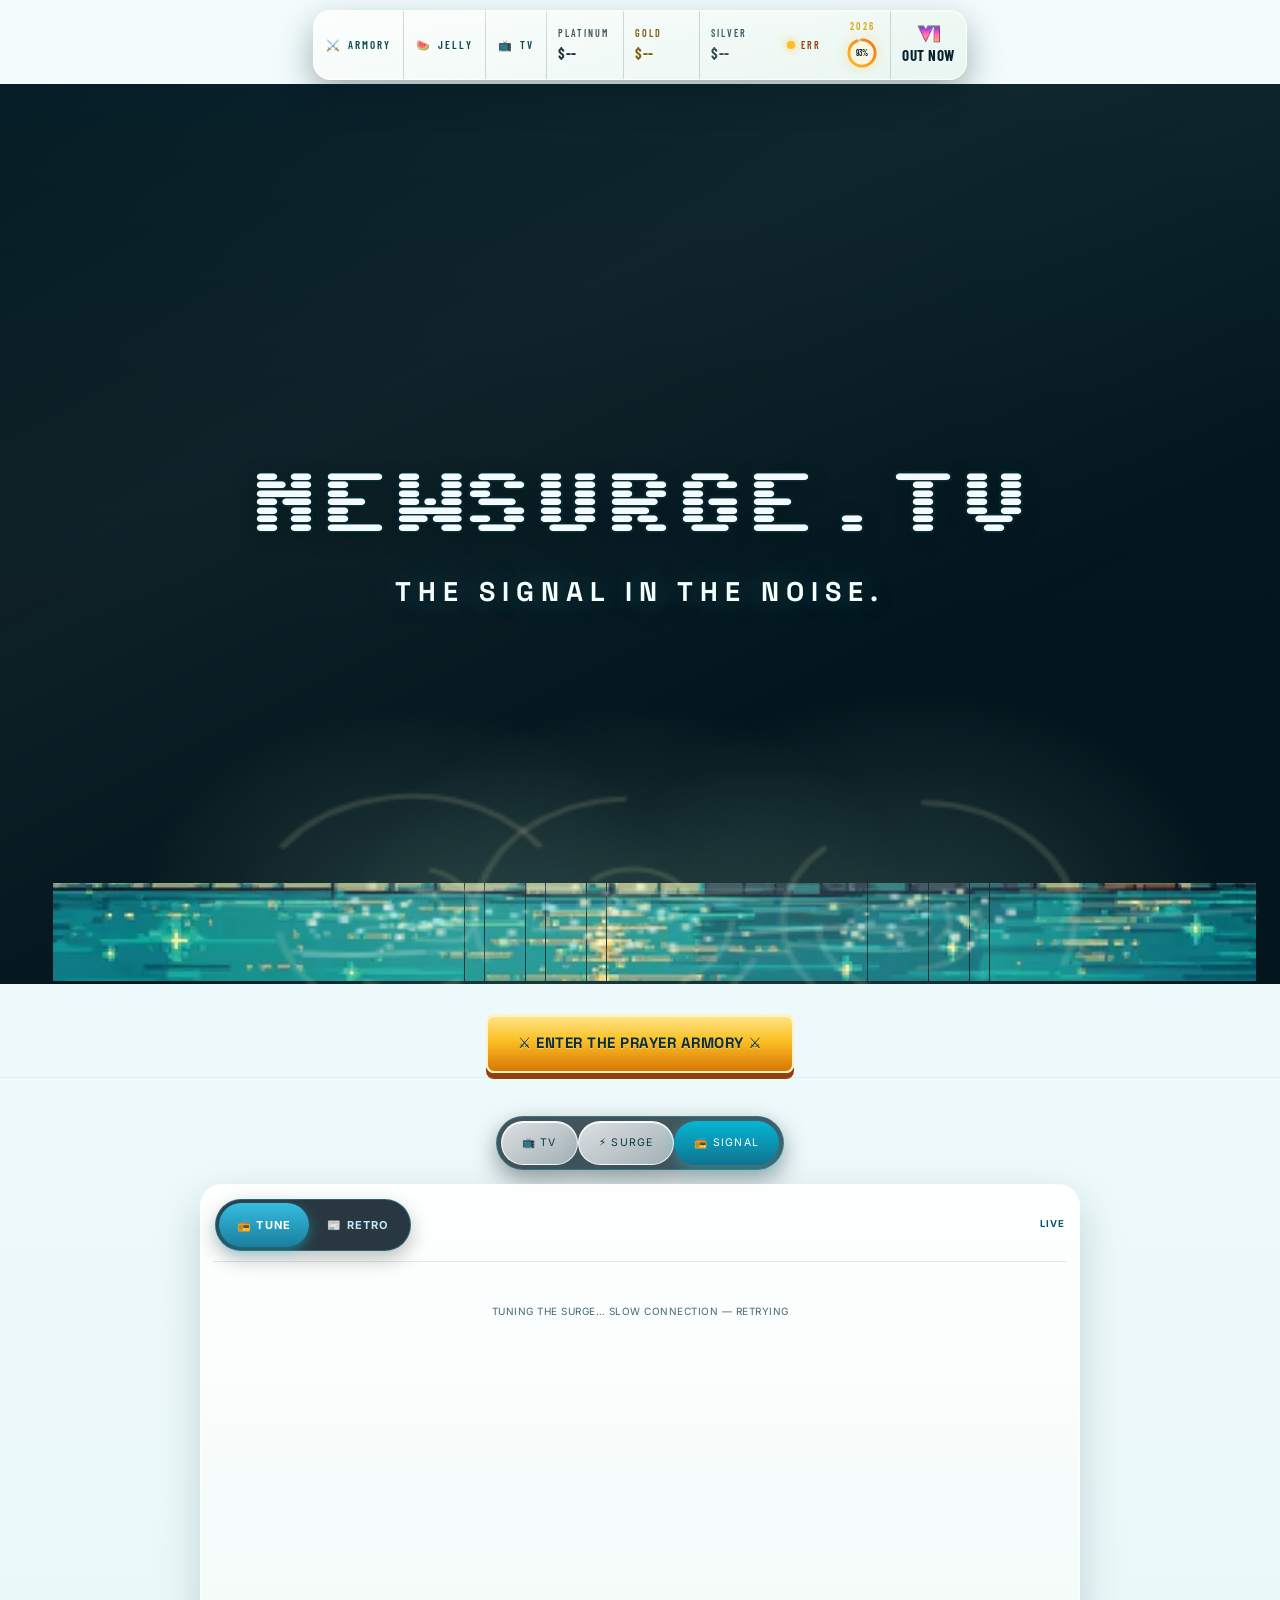
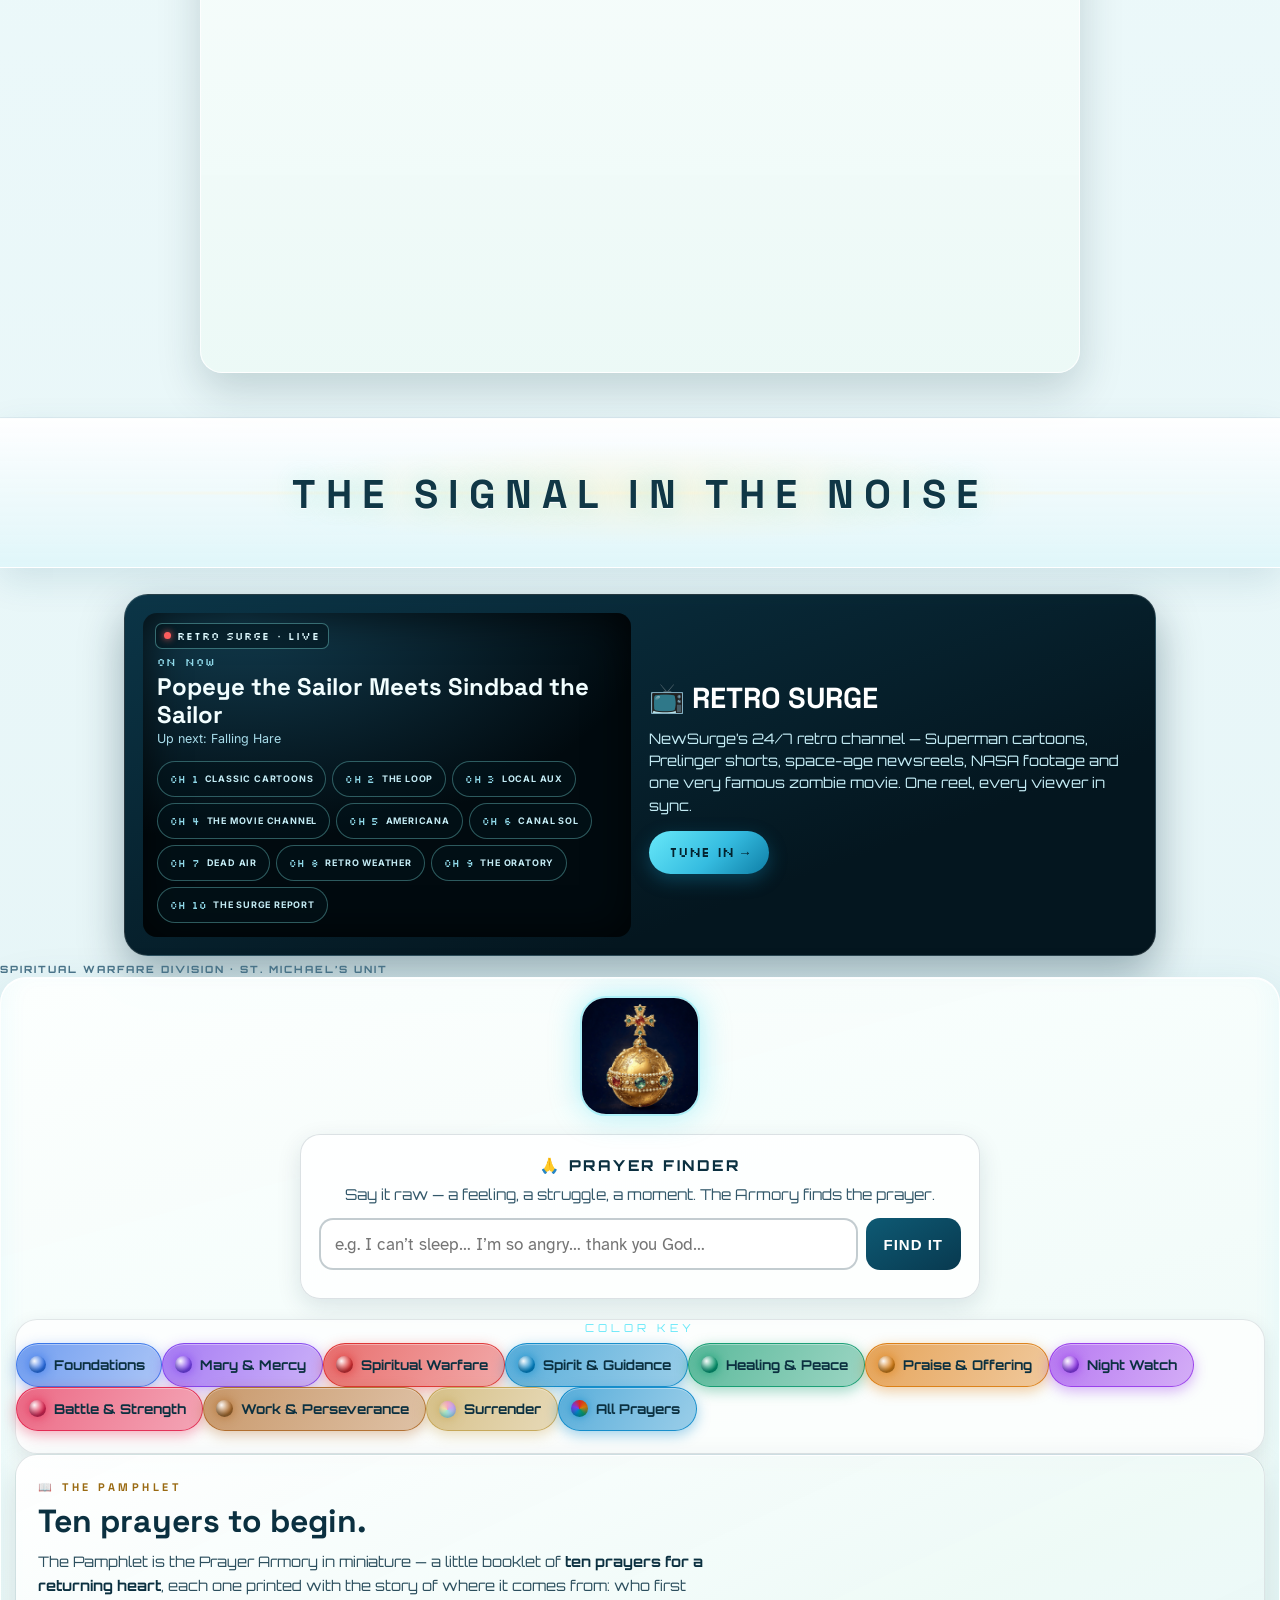
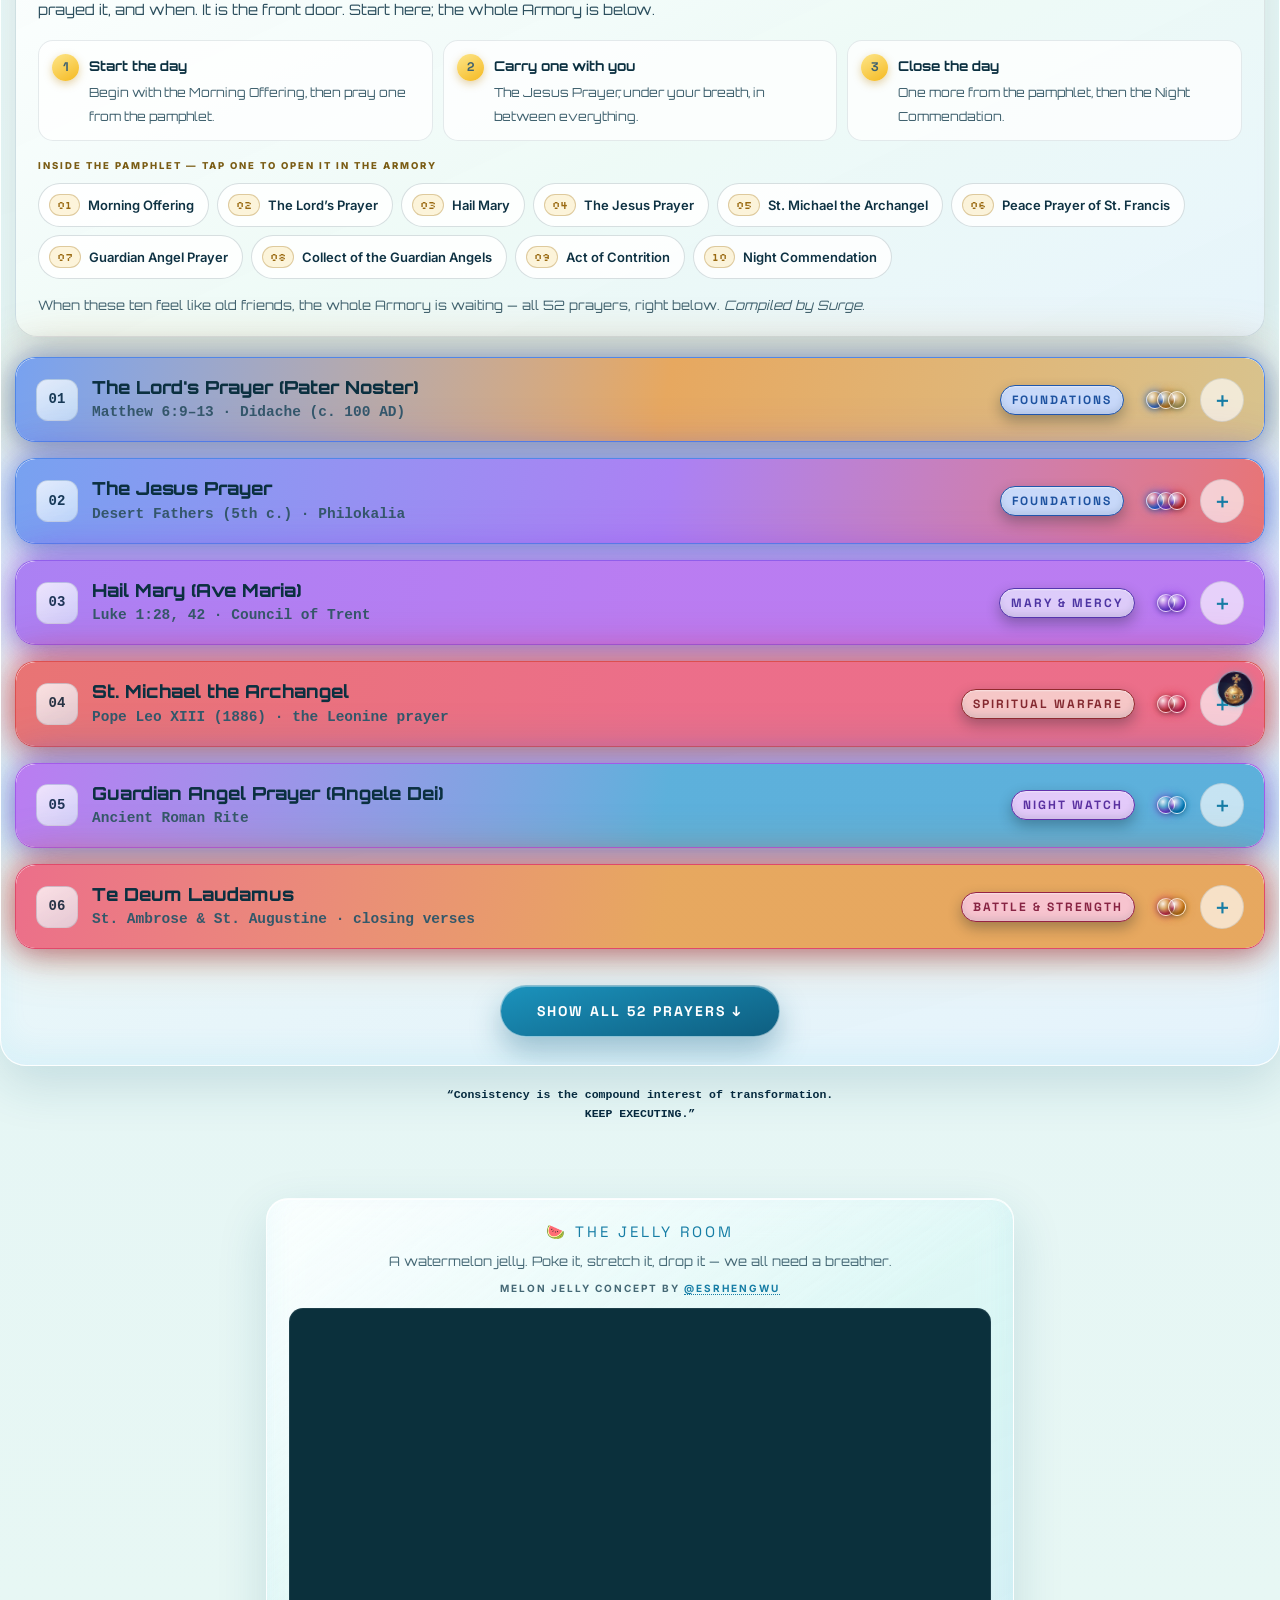
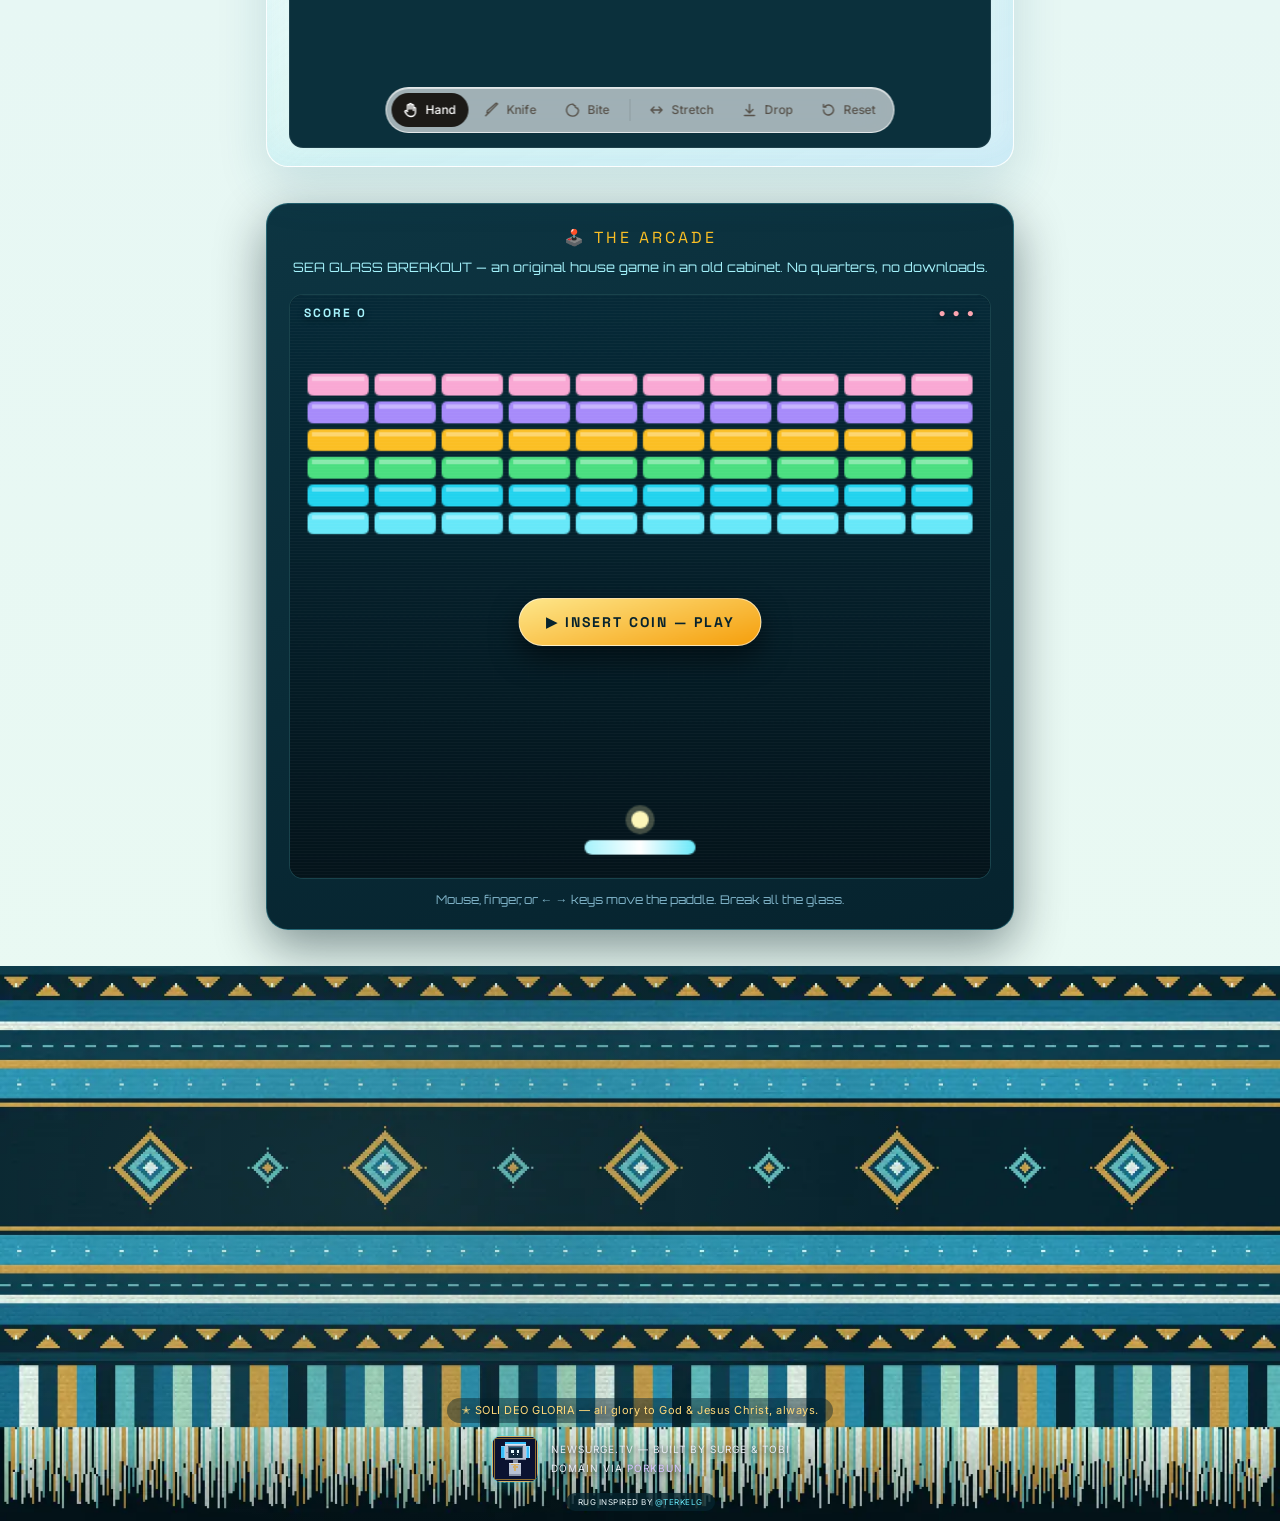
==== commit 3ca83e7a: "Prayer Armory: Listen Aloud buttons + stronger jewel sea-glass colors" ====
--- a/index.html
+++ b/index.html
@@ -1 +1 @@
-<!DOCTYPE html><html lang="en"><head><meta charset="utf-8"><meta name="viewport" content="width=device-width, initial-scale=1, viewport-fit=cover"><title>NewSurge.tv — The Signal in the Noise</title><link href="https://fonts.googleapis.com/css2?family=Inter:wght@400;500;600;700&family=Atkinson+Hyperlegible:ital,wght@0,400;0,700;1,400;1,700&family=Space+Grotesk:wght@500;600;700&family=Silkscreen:wght@400;700&family=Orbitron:wght@400;700;900&family=Sixtyfour&family=Barlow+Condensed:wght@500;600;700&display=swap" rel="stylesheet"><link rel="stylesheet" href="styles.css?v=1794876466"></head><body><div id="ns-bug"><a class="ns-bug-armory" href="#prayer-armory" title="Prayer Armory"><span>⚔️</span><span class="ns-ba-txt">ARMORY</span></a><a class="ns-bug-armory" href="#jelly-room" title="Jelly Room"><span>🍉</span><span class="ns-ba-txt">JELLY</span></a><a class="ns-bug-armory" href="surge-tv.html" title="Retro Surge — 24/7 retro TV"><span>📺</span><span class="ns-ba-txt">TV</span></a><a class="ns-cell" id="pt" href="#news-wire"><span class="ns-lab">PLATINUM <span class="ns-arr"></span></span><span class="ns-val">$--</span></a><a class="ns-cell" id="au" href="#news-wire"><span class="ns-lab">GOLD <span class="ns-arr"></span></span><span class="ns-val">$--</span></a><a class="ns-cell" id="ag" href="#news-wire"><span class="ns-lab">SILVER <span class="ns-arr"></span></span><span class="ns-val">$--</span></a><a class="ns-live" href="#news-wire"><span class="ns-dot"></span><span id="ns-note">LIVE</span></a><a class="ns-cell ns-yrcell" href="#news-wire" title="2026 year progress"><span class="ns-lab">2026</span><svg class="ns-ygauge" viewBox="0 0 44 44" width="36" height="36" aria-hidden="true"><defs><linearGradient id="nsyrg" x1="0" y1="0" x2="1" y2="1"><stop offset="0" stop-color="#fbbf24"/><stop offset="1" stop-color="#f97316"/></linearGradient></defs><circle cx="22" cy="22" r="16" fill="rgba(255,255,255,.55)" stroke="rgba(6,35,46,.2)" stroke-width="2.5"/><circle id="ns-yarc" cx="22" cy="22" r="16" fill="none" stroke="url(#nsyrg)" stroke-width="3.5" stroke-linecap="round" stroke-dasharray="100.5" stroke-dashoffset="100.5" transform="rotate(-90 22 22)"/><text id="ns-ypct" x="22" y="26" text-anchor="middle" font-size="10" fill="#06232e">--%</text></svg></a><a class="ns-cell ns-gta" href="#news-wire" title="Grand Theft Auto VI — November 19, 2026"><img class="ns-gta-logo" src="assets/gta6-vi.webp" alt="GTA VI"><span class="ns-val" id="ns-gta-cd">--</span></a></div><header class="ns-hero"><picture class="ns-hero-art" aria-hidden="true"><source media="(max-width:700px)" srcset="hero-portrait.webp"><img src="hero.webp" alt="" fetchpriority="high" decoding="async"></picture><canvas class="ns-cenote" id="ns-cenote" aria-hidden="true"></canvas><div class="ns-hero-inner"><h1 class="ns-title">NEWSURGE.TV</h1><div class="ns-sub ns-sub-big">THE SIGNAL IN THE NOISE.</div></div></header><div class="ns-hero-cta"><a class="ns-armory-btn" href="#prayer-armory">⚔️ ENTER THE PRAYER ARMORY ⚔️</a></div><section class="ns-wire" id="news-wire"><div class="ns-viewtoggle" role="tablist" aria-label="News view"><button id="ns-view-tv" type="button">📺 TV</button><button id="ns-view-wire" type="button">⚡ SURGE</button><button id="ns-view-signal" class="on" type="button">📻 SIGNAL</button></div><div id="ns-feedview"><div class="ns-feedhead"><div class="ns-feedmodes" role="tablist" aria-label="Feed mode"><button id="ns-mode-tune" class="on" type="button">&#128251; TUNE</button><button id="ns-mode-retro" type="button">&#128240; RETRO</button></div><span class="ns-feed-updated" id="ns-wire-updated">LIVE</span></div><div id="ns-tunestream"><p class="ns-wire-loading">TUNING THE SURGE&hellip;</p></div><div id="ns-retrolist" hidden></div><button id="ns-newpill" type="button" hidden></button></div><div class="ns-tv"><div class="ns-tv-top"><span class="ns-tv-brand">NEWSURGE</span><span class="ns-tv-led"><span id="ns-tv-ch-num">--</span></span></div><div class="ns-screen" id="ns-screen" tabindex="0" aria-label="News channels. Swipe left and right to change channel, up and down for stories."><div id="ns-feed"></div></div><div class="ns-tv-bottom"><span class="ns-speaker"></span><span class="ns-knob"></span><span class="ns-knob"></span><span class="ns-power"></span><span class="ns-tv-model">NS-1987 &middot; COLOR &middot; SOLID STATE</span><span class="ns-speaker"></span></div></div><div class="ns-remote"><div class="ns-remote-title">📺 REMOTE</div><div class="ns-remote-grid" id="ns-remote-grid"></div><div class="ns-remote-nav"><button class="ns-chnav" id="ns-ch-down" type="button">▼ CH−</button><button class="ns-chnav ns-surf" id="ns-surf" type="button">🏄 SURF</button><button class="ns-chnav" id="ns-ch-up" type="button">▲ CH+</button></div></div></section><div class="ns-beam" aria-hidden="true"><div class="ns-beam-in"><div class="ns-beam-txt">THE SIGNAL IN THE NOISE</div></div></div><section class="ns-retrotv" id="retro-surge"><div class="ns-rt-in"><div class="ns-rt-screen"><span class="ns-rt-bug"><span class="ns-rt-dot"></span>RETRO SURGE &middot; LIVE</span><div class="ns-rt-on">ON NOW<strong id="ns-rt-now">Tuning the set&hellip;</strong><span id="ns-rt-next"></span></div><div class="ns-rt-chans" aria-label="Retro Surge channel lineup"><a class="ns-rt-ch" href="surge-tv.html#ch1"><b>CH 1</b>CLASSIC CARTOONS</a><a class="ns-rt-ch" href="surge-tv.html#ch2"><b>CH 2</b>THE LOOP</a><a class="ns-rt-ch" href="surge-tv.html#ch3"><b>CH 3</b>LOCAL AUX</a><a class="ns-rt-ch" href="surge-tv.html#ch4"><b>CH 4</b>THE MOVIE CHANNEL</a><a class="ns-rt-ch" href="surge-tv.html#ch5"><b>CH 5</b>AMERICANA</a><a class="ns-rt-ch" href="surge-tv.html#ch6"><b>CH 6</b>CANAL SOL</a><a class="ns-rt-ch" href="surge-tv.html#ch7"><b>CH 7</b>DEAD AIR</a><a class="ns-rt-ch" href="surge-tv.html#ch8"><b>CH 8</b>RETRO WEATHER</a><a class="ns-rt-ch" href="surge-tv.html#ch9"><b>CH 9</b>THE ORATORY</a><a class="ns-rt-ch" href="surge-tv.html#ch10"><b>CH 10</b>THE SURGE REPORT</a></div></div><div class="ns-rt-copy"><h2>📺 RETRO SURGE</h2><p>NewSurge&rsquo;s 24/7 retro channel &mdash; Superman cartoons, Prelinger shorts, space-age newsreels, NASA footage and one very famous zombie movie. One reel, every viewer in sync.</p><a class="ns-rt-btn" href="surge-tv.html">TUNE IN &rarr;</a></div></div></section><div style="font-size:10px; letter-spacing:2px; color:var(--ink-sub); font-weight:800; margin-top:6px;">SPIRITUAL WARFARE DIVISION &middot; ST. MICHAEL&rsquo;S UNIT</div></div><div class="panel" id="prayer-armory" style="padding: 18px 14px;"><div class="panel-header" style="border:none; padding:0; margin-bottom: 18px; justify-content:center; flex-direction:column; align-items:center; gap:8px;"><img class="ns-armory-stamp" src="assets/globus-stamp.png" alt="Prayer Armory" width="120" height="120"></div><div class="ns-legend"><div class="ns-legend-title">COLOR KEY</div><span style="--bc:#5ea3f7" data-tag="sapphire"><i></i>Foundations</span><span style="--bc:#a78bfa" data-tag="violet"><i></i>Mary &amp; Mercy</span><span style="--bc:#f05252" data-tag="crimson"><i></i>Spiritual Warfare</span><span style="--bc:#38bdf8" data-tag="cobalt"><i></i>Spirit &amp; Guidance</span><span style="--bc:#34d399" data-tag="emerald"><i></i>Healing &amp; Peace</span><span style="--bc:#fbbf24" data-tag="gold"><i></i>Praise &amp; Offering</span><span style="--bc:#c084fc" data-tag="amethyst"><i></i>Night Watch</span><span style="--bc:#fb7185" data-tag="ruby"><i></i>Battle &amp; Strength</span><span style="--bc:#d19a66" data-tag="iron"><i></i>Work &amp; Perseverance</span><span style="--bc:#ece5d3" data-tag="pearl"><i></i>Surrender</span><span class="ns-key-all" data-tag="__all"><i></i>All Prayers</span><div class="ns-key-status" id="ns-key-status" aria-live="polite"></div></div><div class="ns-starter2"><div class="ns-sk-kicker">📖 THE PAMPHLET</div><h3 class="ns-sk-title">Ten prayers to begin.</h3><p class="ns-sk-lede">The Pamphlet is the Prayer Armory in miniature — a little booklet of <b>ten prayers for a returning heart</b>, each one printed with the story of where it comes from: who first prayed it, and when. It is the front door. Start here; the whole Armory is below.</p><div class="ns-sk-steps"><div class="ns-sk-step"><span class="ns-sk-n">1</span><div><b>Start the day</b><span>Begin with the Morning Offering, then pray one from the pamphlet.</span></div></div><div class="ns-sk-step"><span class="ns-sk-n">2</span><div><b>Carry one with you</b><span>The Jesus Prayer, under your breath, in between everything.</span></div></div><div class="ns-sk-step"><span class="ns-sk-n">3</span><div><b>Close the day</b><span>One more from the pamphlet, then the Night Commendation.</span></div></div></div><div class="ns-sk-listlabel">INSIDE THE PAMPHLET — TAP ONE TO OPEN IT IN THE ARMORY</div><div class="ns-sk-chips"><button type="button" data-open-prayer="prayer-31"><b>01</b>Morning Offering</button><button type="button" data-open-prayer="prayer-01"><b>02</b>The Lord&rsquo;s Prayer</button><button type="button" data-open-prayer="prayer-03"><b>03</b>Hail Mary</button><button type="button" data-open-prayer="prayer-02"><b>04</b>The Jesus Prayer</button><button type="button" data-open-prayer="prayer-04"><b>05</b>St. Michael the Archangel</button><button type="button" data-open-prayer="prayer-20"><b>06</b>Peace Prayer of St. Francis</button><button type="button" data-open-prayer="prayer-09"><b>07</b>Guardian Angel Prayer</button><button type="button" data-open-prayer="prayer-51"><b>08</b>Collect of the Guardian Angels</button><button type="button" data-open-prayer="prayer-13"><b>09</b>Act of Contrition</button><button type="button" data-open-prayer="prayer-28"><b>10</b>Night Commendation</button></div><p class="ns-sk-foot">When these ten feel like old friends, the whole Armory is waiting — all 52 prayers, right below. <i>Compiled by Surge.</i></p></div><div class="prayer-list"><div class="study-prayer sapphire"><input type="checkbox" id="prayer-01" class="prayer-toggle"><label for="prayer-01" class="prayer-header"><span class="num">01</span><span class="prayer-main"><strong>The Lord's Prayer (Pater Noster)</strong><small>Matthew 6:9–13 · Didache (c. 100 AD)</small></span><span class="ns-ptag" style="--tc:#5ea3f7">Foundations</span><span class="chev">＋</span></label><div class="prayer-body"><div class="tactical-grid"><div class="tac-item"><span class="tac-lbl">⏱️ WHEN TO USE:</span><span class="tac-desc">When waking, prior to protocol execution, or when resetting the spiritual baseline.</span></div><div class="tac-item"><span class="tac-lbl">⚔️ HOW TO USE:</span><span class="tac-desc">Stand upright with open hands (Orans posture). Recite deliberately with slow cadence, pausing between petitions.</span></div></div><p class="prayer-content">Our Father, who art in heaven, hallowed be thy name; thy kingdom come; thy will be done on earth as it is in heaven. Give us this day our daily bread; and forgive us our trespasses, as we forgive those who trespass against us; and lead us not into temptation, but deliver us from evil. Amen.</p></div></div><div class="study-prayer sapphire"><input type="checkbox" id="prayer-02" class="prayer-toggle"><label for="prayer-02" class="prayer-header"><span class="num">02</span><span class="prayer-main"><strong>The Jesus Prayer</strong><small>Desert Fathers (5th c.) · Philokalia</small></span><span class="ns-ptag" style="--tc:#5ea3f7">Foundations</span><span class="chev">＋</span></label><div class="prayer-body"><div class="tactical-grid"><div class="tac-item"><span class="tac-lbl">⏱️ WHEN TO USE:</span><span class="tac-desc">During sudden adrenaline surges, invasive cravings, or cognitive overload.</span></div><div class="tac-item"><span class="tac-lbl">⚔️ HOW TO USE:</span><span class="tac-desc">Synchronize with respiration: Inhale slowly for 4 seconds ('Lord Jesus Christ, Son of God...'), exhale for 6 seconds ('...have mercy on me, a sinner.'). Repeat 20–30 times continuously.</span></div></div><p class="prayer-content">Lord Jesus Christ, Son of God, have mercy on me, a sinner.</p></div></div><div class="study-prayer violet"><input type="checkbox" id="prayer-03" class="prayer-toggle" ><label for="prayer-03" class="prayer-header"><span class="num">03</span><span class="prayer-main"><strong>Hail Mary (Ave Maria)</strong><small>Luke 1:28, 42 · Council of Trent</small></span><span class="ns-ptag" style="--tc:#a78bfa">Mary & Mercy</span><span class="chev">＋</span></label><div class="prayer-body"><div class="tactical-grid"><div class="tac-item"><span class="tac-lbl">⏱️ WHEN TO USE:</span><span class="tac-desc">During acute emotional friction, stress spikes, or pre-sleep wind-down.</span></div><div class="tac-item"><span class="tac-lbl">⚔️ HOW TO USE:</span><span class="tac-desc">Speak in a calm whisper. Let the maternal cadence down-regulate heart rate and lower autonomic nervous agitation.</span></div></div><p class="prayer-content">Hail Mary, full of grace, the Lord is with thee; blessed art thou among women, and blessed is the fruit of thy womb, Jesus. Holy Mary, Mother of God, pray for us sinners, now and at the hour of our death. Amen.</p></div></div><div class="study-prayer crimson michael-stamp"><img class="ns-seal" src="assets/globus-stamp.png" alt="Study seal" width="54" height="54"><input type="checkbox" id="prayer-04" class="prayer-toggle" ><label for="prayer-04" class="prayer-header"><span class="num">04</span><span class="prayer-main"><strong>St. Michael the Archangel</strong><small>Pope Leo XIII (1886) &middot; the Leonine prayer</small></span><span class="ns-ptag" style="--tc:#f05252">Spiritual Warfare</span><span class="chev">＋</span></label><div class="prayer-body"><div class="tactical-grid"><div class="tac-item"><span class="tac-lbl">⏱️ WHEN TO USE:</span><span class="tac-desc">Under direct mental assault, obsessive thought loops, or external toxic pressure.</span></div><div class="tac-item"><span class="tac-lbl">⚔️ HOW TO USE:</span><span class="tac-desc">Pray aloud with firm conviction. Do not whisper; ask boldly as a petitioner, not a commander.</span></div></div><p class="prayer-content">Saint Michael the Archangel, defend us in battle. Be our protection against the wickedness and snares of the devil. May God rebuke him, we humbly pray; and do thou, O Prince of the heavenly host, by the power of God, cast into hell Satan and all the evil spirits who prowl about the world seeking the ruin of souls. Amen.</p><p class="prayer-why"><b>&#10024; WHY IT WORKS:</b> These aren&rsquo;t magic words &mdash; it&rsquo;s a petition to the archangel Scripture names as heaven&rsquo;s commander (Dan 12:1, Jude 9, Rev 12:7). Tradition holds Leo XIII composed it after a vision; he ordered this short prayer said after every Low Mass, and the Church kept it there from 1886 to 1964. Ask, don&rsquo;t command &mdash; that&rsquo;s the line the Church draws (cf. CDF, 1985).</p><details class="ns-breakglass"><summary><div class="ns-bg-kicker">BREAK GLASS</div><div class="ns-bg-sub">ST. MICHAEL &middot; THE LONG PRAYER</div></summary><div class="ns-bgrep"><div class="ns-bg-panel"><div class="ns-bg-title">PRAYER TO SAINT MICHAEL THE ARCHANGEL</div><div class="ns-bg-latin">The long form &middot; Pope Leo XIII</div><div class="ns-bg-text">O Glorious Archangel St. Michael, Prince of the heavenly host, be our defense in the terrible warfare which we carry on against principalities and powers, against the rulers of this world of darkness, spirits of evil. Come to the aid of man, whom God created immortal, made in His own image and likeness, and redeemed at a great price from the tyranny of the devil. Fight this day the battle of the Lord, together with the holy angels, as already thou hast fought the leader of the proud angels, Lucifer, and his apostate host, who were powerless to resist thee, nor was there place for them any longer in heaven. That cruel, that ancient serpent, who is called the devil or Satan who seduces the whole world, was cast into the abyss with his angels. Behold, this primeval enemy and slayer of men has taken courage. Transformed into an angel of light, he wanders about with all the multitude of wicked spirits, invading the earth in order to blot out the name of God and of His Christ, to seize upon, slay and cast into eternal perdition souls destined for the crown of eternal glory. This wicked dragon pours out, as a most impure flood, the venom of his malice on men of depraved mind and corrupt heart, the spirit of lying, of impiety, of blasphemy, and the pestilent breath of impurity, and of every vice and iniquity. These most crafty enemies have filled and inebriated with gall and bitterness the Church, the spouse of the immaculate Lamb, and have laid impious hands on her most sacred possessions. In the Holy Place itself, where has been set up the See of the most holy Peter and the Chair of Truth for the light of the world, they have raised the throne of their abominable impiety, with the iniquitous design that when the Pastor has been struck, the sheep may be scattered. Arise then, O invincible Prince, bring help against the attacks of the lost spirits to the people of God, and give them the victory. They venerate thee as their protector and patron; in thee holy Church glories as her defense against the malicious power of hell; to thee has God entrusted the souls of men to be established in heavenly beatitude. Oh, pray to the God of peace that He may put Satan under our feet, so far conquered that he may no longer be able to hold men in captivity and harm the Church. Offer our prayers in the sight of the Most High, so that they may quickly find mercy in the sight of the Lord; and vanquishing the dragon, the ancient serpent, who is the devil and Satan, do thou again make him captive in the abyss, that he may no longer seduce the nations. Amen. V. Behold the Cross of the Lord; be scattered ye hostile powers. R. The Lion of the tribe of Judah has conquered, the root of David. V. Let Thy mercies be upon us, O Lord. R. As we have hoped in Thee. V. O Lord, hear my prayer. R. And let my cry come unto Thee. Let us pray. O God, the Father of our Lord Jesus Christ, we call upon Thy holy Name, and as supplicants, we implore Thy clemency, that by the intercession of Mary, ever Virgin Immaculate and our Mother, and of the glorious St. Michael the Archangel, Thou wouldst deign to help us against Satan and all the other unclean spirits who wander about the world for the injury of the human race and the ruin of souls. Amen.</div><details class="ns-bg-latind"><summary>LATIN &middot; RITUALE ROMANUM</summary><div class="ns-bg-text">Princeps gloriosissime caelestis militiae, sancte Michael Archangele, defende nos in proelio et colluctatione, quae nobis adversus principes et potestates, adversus mundi rectores tenebrarum harum, contra spiritualia nequitiae, in caelestibus. Veni in auxilium hominum, quos Deus creavit inexterminabiles, et ad imaginem similitudinis suae fecit, et a tyrannide diaboli emit pretio magno. Proeliare hodie cum beatorum Angelorum exercitu proelia Domini, sicut pugnasti contra ducem superbiae luciferum, et angelos eius apostaticos: et non valuerunt, neque locus inventus est eorum amplius in caelo. Sed proiectus est draco ille magnus, serpens antiquus, qui vocatur diabolus et satanas, qui seducit universum orbem; et proiectus est in terram, et angeli eius cum illo missi sunt. En antiquus inimicus et homicida vehementer erectus est. Transfiguratus in angelum lucis, cum tota malignorum spirituum caterva late circuit et invadit terram, ut in ea deleat nomen Dei et Christi eius, animasque ad aeternae gloriae coronam destinatas furetur, mactet ac perdat in sempiternum interitum. Virus nequitiae suae, tamquam flumen immundissimum, draco maleficus transfundit in homines depravatos mente et corruptos corde; spiritum mendacii, impietatis et blasphemiae; halitumque mortiferum luxuriae, vitiorum omnium et iniquitatum. Ecclesiam, Agni immaculati sponsam, vaferrimi hostes repleverunt amaritudinibus, inebriarunt absinthio; ad omnia desiderabilia eius impias miserunt manus. Ubi sedes beatissimi Petri et Cathedra veritatis ad lucem gentium constituta est, ibi thronum posuerunt abominationis et impietatis suae; ut percusso Pastore, et gregem disperdere valeant. Adesto itaque, Dux invictissime, populo Dei contra irrumpentes spirituales nequitias, et fac victoriam. Te custodem et patronum sancta veneratur Ecclesia; te gloriatur defensore adversus terrestrium et infernorum nefarias potestates; tibi tradidit Dominus animas redemptorum in superna felicitate locandas. Deprecare Deum pacis, ut conterat satanam sub pedibus nostris, ne ultra valeat captivos tenere homines, et Ecclesiae nocere. Offer nostras preces in conspectu Altissimi, ut cito anticipent nos misericordiae Domini, et apprehendas draconem, serpentem antiquum, qui est diabolus et satanas, ac ligatum mittas in abyssum, ut non seducat amplius gentes. V. Ecce Crucem Domini, fugite partes adversae. R. Vicit Leo de tribu Iuda, radix David. V. Fiat misericordia tua, Domine, super nos. R. Quemadmodum speravimus in te. V. Domine, exaudi orationem meam. R. Et clamor meus ad te veniat. Oremus. Deus, et Pater Domini nostri Iesu Christi, invocamus nomen sanctum Tuum, et clementiam Tuam supplices exposcimus ut, per intercessionem immaculatae semper Virginis Dei Genetricis Mariae, beati Michaelis Archangeli, beati Ioseph eiusdem beatae Virginis Sponsi, beatorum Apostolorum Petri et Pauli et omnium Sanctorum, adversus satanam, omnesque alios immundos spiritus, qui ad nocendum humano generi animasque perdendas pervagantur in mundo, nobis auxilium praestare digneris. Per eundem Christum Dominum nostrum. Amen.</div></details><div class="ns-bg-refs">Text: <i>The Raccolta</i>, 12th English edition (1935); first published in the Roman <i>Raccolta</i>, July 23, 1898 (supplement approved July 31, 1902). This is the lay form &mdash; the priest-only exorcism rubrics of the <i>Roman Ritual</i> are omitted.<br>Composed by Pope Leo XIII. The short prayer (&ldquo;defend us in battle&rdquo;) entered the Leonine Prayers in 1886; this longer form followed in 1898. Public domain.<br>Sources: <a href="https://www.catholic365.com/article/12855/infiltration-st-michael-save-us.html">catholic365</a> &middot; <a href="http://www.boston-catholic-journal.com/complete-prayer-to-saint-michael-the-archangel-pope-leo-13.pdf">Latin/English Ritual text</a> &middot; <a href="https://en.wikipedia.org/wiki/Prayer_to_Saint_Michael">history</a></div></div></div></details></div></div><div class="study-prayer amethyst"><input type="checkbox" id="prayer-09" class="prayer-toggle" ><label for="prayer-09" class="prayer-header"><span class="num">05</span><span class="prayer-main"><strong>Guardian Angel Prayer (Angele Dei)</strong><small>Ancient Roman Rite</small></span><span class="ns-ptag" style="--tc:#c084fc">Night Watch</span><span class="chev">＋</span></label><div class="prayer-body"><div class="tactical-grid"><div class="tac-item"><span class="tac-lbl">⏱️ WHEN TO USE:</span><span class="tac-desc">Before entering difficult public/retail environments or before turning off the lights to sleep.</span></div><div class="tac-item"><span class="tac-lbl">⚔️ HOW TO USE:</span><span class="tac-desc">Acknowledge the personal spiritual presence assigned to guard your consciousness and physical frame.</span></div></div><p class="prayer-content">Angel of God, my guardian dear, to whom God's love commits me here, ever this day be at my side, to light and guard, to rule and guide. Amen.</p></div></div><div class="study-prayer ruby"><input type="checkbox" id="prayer-40" class="prayer-toggle" ><label for="prayer-40" class="prayer-header"><span class="num">06</span><span class="prayer-main"><strong>Te Deum Laudamus</strong><small>St. Ambrose &amp; St. Augustine &middot; closing verses</small></span><span class="ns-ptag" style="--tc:#fb7185">Battle & Strength</span><span class="chev">＋</span></label><div class="prayer-body"><div class="tactical-grid"><div class="tac-item"><span class="tac-lbl">⏱️ WHEN TO USE:</span><span class="tac-desc">At major triumphs, recovery milestones, or closing monumental life chapters.</span></div><div class="tac-item"><span class="tac-lbl">⚔️ HOW TO USE:</span><span class="tac-desc">Proclaim standing tall with deep gratitude, recognizing God as the sole architect of transformation.</span></div></div><p class="prayer-content">O Lord, save thy people and bless thine heritage. Govern them and lift them up forever. Day by day we magnify thee; And we worship thy Name ever, world without end. Vouchsafe, O Lord, to keep us this day without sin. O Lord, have mercy upon us, have mercy upon us. O Lord, let thy mercy lighten upon us, as our trust is in thee. O Lord, in thee have I trusted; let me never be confounded.</p></div></div><div class="ns-armory-more"><button class="ns-btn" id="ns-armory-toggle" type="button">SHOW ALL 52 PRAYERS ↓</button></div><div class="study-prayer ns-extra cobalt"><input type="checkbox" id="prayer-05" class="prayer-toggle" ><label for="prayer-05" class="prayer-header"><span class="num">07</span><span class="prayer-main"><strong>Prayer to St. Gabriel the Archangel</strong><small>Modern devotion &middot; cf. Daniel 8&ndash;9, Luke 1</small></span><span class="ns-ptag" style="--tc:#38bdf8">Spirit & Guidance</span><span class="chev">＋</span></label><div class="prayer-body"><div class="tactical-grid"><div class="tac-item"><span class="tac-lbl">⏱️ WHEN TO USE:</span><span class="tac-desc">Facing complex decisions, mental fog, strategic career moves, or ambiguity.</span></div><div class="tac-item"><span class="tac-lbl">⚔️ HOW TO USE:</span><span class="tac-desc">Sit in silent focus for 60 seconds after reciting. Have pen and notebook ready to capture intuitive clarity.</span></div></div><p class="prayer-content">O holy St. Gabriel, Archangel of the Annunciation, strength of God and messenger of the Most High: come to my aid. Clear the fog from my mind. Carry truth into places of confusion. Help me hear what God is saying and obey without delay. Announce hope where I have only heard noise, and stand between me and every lying spirit. Amen.</p></div></div><div class="study-prayer ns-extra emerald"><input type="checkbox" id="prayer-06" class="prayer-toggle" ><label for="prayer-06" class="prayer-header"><span class="num">08</span><span class="prayer-main"><strong>Prayer to St. Raphael the Archangel</strong><small>Modern devotion, adapted &middot; cf. Tobit 12</small></span><span class="ns-ptag" style="--tc:#34d399">Healing & Peace</span><span class="chev">＋</span></label><div class="prayer-body"><div class="tactical-grid"><div class="tac-item"><span class="tac-lbl">⏱️ WHEN TO USE:</span><span class="tac-desc">During post-workout soreness, joint inflammation, the evening recovery routine, or nervous fatigue.</span></div><div class="tac-item"><span class="tac-lbl">⚔️ HOW TO USE:</span><span class="tac-desc">Recite during the evening recovery routine.</span></div></div><p class="prayer-content">O holy St. Raphael, Archangel of healing and safe journey, guide of Tobiah and restorer of sight: walk with me on this path of recovery. Heal what is wounded in body, mind, and spirit. Bind up the places addiction, trauma, and fatigue have torn. Bring God's medicine to my habits, my hunger, and my heart. Amen.</p></div></div><div class="study-prayer ns-extra gold"><input type="checkbox" id="prayer-07" class="prayer-toggle" ><label for="prayer-07" class="prayer-header"><span class="num">09</span><span class="prayer-main"><strong>Glory Be (Gloria Patri)</strong><small>Ancient doxology &middot; second half added c. 529</small></span><span class="ns-ptag" style="--tc:#fbbf24">Praise & Offering</span><span class="chev">＋</span></label><div class="prayer-body"><div class="tactical-grid"><div class="tac-item"><span class="tac-lbl">⏱️ WHEN TO USE:</span><span class="tac-desc">At the completion of any prayer block, workout, or task completion.</span></div><div class="tac-item"><span class="tac-lbl">⚔️ HOW TO USE:</span><span class="tac-desc">Bow head slightly on 'Father, Son, and Holy Spirit' in reverent acknowledgment of divine sovereignty.</span></div></div><p class="prayer-content">Glory be to the Father, and to the Son, and to the Holy Spirit. As it was in the beginning, is now, and ever shall be, world without end. Amen.</p></div></div><div class="study-prayer ns-extra sapphire"><input type="checkbox" id="prayer-08" class="prayer-toggle" ><label for="prayer-08" class="prayer-header"><span class="num">10</span><span class="prayer-main"><strong>The Apostles' Creed</strong><small>Old Roman Symbol (c. 140 AD)</small></span><span class="ns-ptag" style="--tc:#5ea3f7">Foundations</span><span class="chev">＋</span></label><div class="prayer-body"><div class="tactical-grid"><div class="tac-item"><span class="tac-lbl">⏱️ WHEN TO USE:</span><span class="tac-desc">When existential doubt, nihilism, or spiritual drift threatens your internal discipline.</span></div><div class="tac-item"><span class="tac-lbl">⚔️ HOW TO USE:</span><span class="tac-desc">Stand with feet shoulder-width apart, chest upright. Declare each article aloud with declarative finality.</span></div></div><p class="prayer-content">I believe in God, the Father almighty, Creator of heaven and earth, and in Jesus Christ, His only Son, our Lord... I believe in the Holy Spirit, the holy Catholic Church, the communion of saints, the forgiveness of sins, the resurrection of the body, and life everlasting. Amen.</p></div></div><div class="study-prayer ns-extra violet"><input type="checkbox" id="prayer-10" class="prayer-toggle" ><label for="prayer-10" class="prayer-header"><span class="num">11</span><span class="prayer-main"><strong>The Memorare</strong><small>Fr. Claude Bernard (17th c.)</small></span><span class="ns-ptag" style="--tc:#a78bfa">Mary & Mercy</span><span class="chev">＋</span></label><div class="prayer-body"><div class="tactical-grid"><div class="tac-item"><span class="tac-lbl">⏱️ WHEN TO USE:</span><span class="tac-desc">Emergency fallback when an impulse or craving feels overwhelming.</span></div><div class="tac-item"><span class="tac-lbl">⚔️ HOW TO USE:</span><span class="tac-desc">Kneel or sit completely motionless. Lean heavily into the absolute impossibility of being left unaided.</span></div></div><p class="prayer-content">Remember, O most gracious Virgin Mary, that never was it known that anyone who fled to thy protection, implored thy help, or sought thy intercession was left unaided. Inspired by this confidence, I fly unto thee, O Virgin of virgins, my Mother. To thee do I come, before thee I stand, sinful and sorrowful. O Mother of the Word Incarnate, despise not my petitions, but in thy mercy hear and answer me. Amen.</p></div></div><div class="study-prayer ns-extra violet"><input type="checkbox" id="prayer-11" class="prayer-toggle" ><label for="prayer-11" class="prayer-header"><span class="num">12</span><span class="prayer-main"><strong>Hail, Holy Queen (Salve Regina)</strong><small>Bl. Hermann of Reichenau (11th c.)</small></span><span class="ns-ptag" style="--tc:#a78bfa">Mary & Mercy</span><span class="chev">＋</span></label><div class="prayer-body"><div class="tactical-grid"><div class="tac-item"><span class="tac-lbl">⏱️ WHEN TO USE:</span><span class="tac-desc">Closing out a grueling workday or Sunday evening weekly transition.</span></div><div class="tac-item"><span class="tac-lbl">⚔️ HOW TO USE:</span><span class="tac-desc">Allow the ancient imagery of exile ('this valley of tears') to re-frame daily hardships within an eternal perspective.</span></div></div><p class="prayer-content">Hail, holy Queen, Mother of mercy, our life, our sweetness, and our hope. To thee do we cry, poor banished children of Eve. To thee do we send up our sighs, mourning and weeping in this valley of tears. Turn then, most gracious advocate, thine eyes of mercy toward us; and after this our exile, show unto us the blessed fruit of thy womb, Jesus. O clement, O loving, O sweet Virgin Mary. Pray for us, O holy Mother of God, that we may be made worthy of the promises of Christ. Amen.</p></div></div><div class="study-prayer ns-extra ruby"><input type="checkbox" id="prayer-12" class="prayer-toggle" ><label for="prayer-12" class="prayer-header"><span class="num">13</span><span class="prayer-main"><strong>Anima Christi</strong><small>Pope John XXII (1330)</small></span><span class="ns-ptag" style="--tc:#fb7185">Battle & Strength</span><span class="chev">＋</span></label><div class="prayer-body"><div class="tactical-grid"><div class="tac-item"><span class="tac-lbl">⏱️ WHEN TO USE:</span><span class="tac-desc">During post-communion thanksgiving, intense physical hunger, or fatigue.</span></div><div class="tac-item"><span class="tac-lbl">⚔️ HOW TO USE:</span><span class="tac-desc">Focus somatic attention on each body part mentioned (Blood, Water, Wounds) as an act of physical consecration.</span></div></div><p class="prayer-content">Soul of Christ, sanctify me. Body of Christ, save me. Blood of Christ, inebriate me. Water from the side of Christ, wash me. Passion of Christ, strengthen me. O good Jesus, hear me. Within Thy wounds hide me. Suffer me not to be separated from Thee. From the malicious enemy defend me. In the hour of my death call me, and bid me come unto Thee, that with Thy saints I may praise Thee forever and ever. Amen.</p></div></div><div class="study-prayer ns-extra violet"><input type="checkbox" id="prayer-13" class="prayer-toggle" ><label for="prayer-13" class="prayer-header"><span class="num">14</span><span class="prayer-main"><strong>Act of Contrition</strong><small>Rite of Penance</small></span><span class="ns-ptag" style="--tc:#a78bfa">Mary & Mercy</span><span class="chev">＋</span></label><div class="prayer-body"><div class="tactical-grid"><div class="tac-item"><span class="tac-lbl">⏱️ WHEN TO USE:</span><span class="tac-desc">Immediately after losing temper, failing a protocol, or harboring resentment.</span></div><div class="tac-item"><span class="tac-lbl">⚔️ HOW TO USE:</span><span class="tac-desc">Make a physical sign of the cross over your chest. Emphasize the firm resolution to avoid near occasions.</span></div></div><p class="prayer-content">O my God, I am heartily sorry for having offended Thee, and I detest all my sins because of Thy just punishments, but most of all because they offend Thee, my God, who art all good and deserving of all my love. I firmly resolve, with the help of Thy grace, to sin no more and to avoid the near occasion of sin. Amen.</p></div></div><div class="study-prayer ns-extra cobalt"><input type="checkbox" id="prayer-14" class="prayer-toggle" ><label for="prayer-14" class="prayer-header"><span class="num">15</span><span class="prayer-main"><strong>Come, Holy Spirit (Veni Sancte Spiritus)</strong><small>Stephen Langton (13th c.)</small></span><span class="ns-ptag" style="--tc:#38bdf8">Spirit & Guidance</span><span class="chev">＋</span></label><div class="prayer-body"><div class="tactical-grid"><div class="tac-item"><span class="tac-lbl">⏱️ WHEN TO USE:</span><span class="tac-desc">Before sales meetings, creative writing, or technical problem solving.</span></div><div class="tac-item"><span class="tac-lbl">⚔️ HOW TO USE:</span><span class="tac-desc">Take a deep breath and visualize divine fire purging sluggishness from your prefrontal cortex.</span></div></div><p class="prayer-content">Come, Holy Spirit, fill the hearts of Thy faithful and kindle in them the fire of Thy love. Send forth Thy Spirit and they shall be created, and Thou shalt renew the face of the earth. O God, who didst instruct the hearts of the faithful by the light of the Holy Spirit, grant us in the same Spirit to be truly wise and ever to rejoice in His consolation. Through Christ our Lord. Amen.</p></div></div><div class="study-prayer ns-extra violet"><input type="checkbox" id="prayer-15" class="prayer-toggle" ><label for="prayer-15" class="prayer-header"><span class="num">16</span><span class="prayer-main"><strong>Fatima Decade Prayer</strong><small>Our Lady of Fatima (1917)</small></span><span class="ns-ptag" style="--tc:#a78bfa">Mary & Mercy</span><span class="chev">＋</span></label><div class="prayer-body"><div class="tactical-grid"><div class="tac-item"><span class="tac-lbl">⏱️ WHEN TO USE:</span><span class="tac-desc">Inserted between decades of the Rosary or when interceding for loved ones trapped in addiction.</span></div><div class="tac-item"><span class="tac-lbl">⚔️ HOW TO USE:</span><span class="tac-desc">Recite with earnest, quiet intensity, extending mercy outward toward those in darkest need.</span></div></div><p class="prayer-content">O my Jesus, forgive us our sins, save us from the fires of hell, lead all souls to Heaven, especially those in most need of Thy mercy. Amen.</p></div></div><div class="study-prayer ns-extra violet"><input type="checkbox" id="prayer-16" class="prayer-toggle" ><label for="prayer-16" class="prayer-header"><span class="num">17</span><span class="prayer-main"><strong>Divine Mercy 3 O'Clock Prayer</strong><small>St. Maria Faustina Kowalska</small></span><span class="ns-ptag" style="--tc:#a78bfa">Mary & Mercy</span><span class="chev">＋</span></label><div class="prayer-body"><div class="tactical-grid"><div class="tac-item"><span class="tac-lbl">⏱️ WHEN TO USE:</span><span class="tac-desc">Precisely at 3:00 PM daily (The Hour of Great Mercy).</span></div><div class="tac-item"><span class="tac-lbl">⚔️ HOW TO USE:</span><span class="tac-desc">Pause all physical work for 30 seconds. Mentally immerse yourself beneath the Cross of Calvary.</span></div></div><p class="prayer-content">You expired, Jesus, but the source of life gushed forth for souls, and the ocean of mercy opened up for the whole world. O Fount of Life, unfathomable Divine Mercy, envelop the whole world and empty Yourself out upon us. O Blood and Water, which gushed forth from the Heart of Jesus as a fountain of Mercy for us, I trust in You.</p></div></div><div class="study-prayer ns-extra crimson"><input type="checkbox" id="prayer-17" class="prayer-toggle" ><label for="prayer-17" class="prayer-header"><span class="num">18</span><span class="prayer-main"><strong>St. Benedict Exorcism Medal Formula</strong><small>Ancient Benedictine Manuscript (1415)</small></span><span class="ns-ptag" style="--tc:#f05252">Spiritual Warfare</span><span class="chev">＋</span></label><div class="prayer-body"><div class="tactical-grid"><div class="tac-item"><span class="tac-lbl">⏱️ WHEN TO USE:</span><span class="tac-desc">Immediate spike in obsessive cravings, dark urges, or alcohol flashbacks.</span></div><div class="tac-item"><span class="tac-lbl">⚔️ HOW TO USE:</span><span class="tac-desc">Speak aloud with sharp, militaristic cadence. Make the Sign of the Cross in the air or touch a crucifix.</span></div></div><p class="prayer-content">Crux sacra sit mihi lux! Non draco sit mihi dux. Vade retro Satana! Nunquam suade mihi vana. Sunt mala quae libas: ipse venena bibas!<br><br><em>(May the Holy Cross be my light! Let not the dragon be my guide. Begone, Satan! Never tempt me with your vanities. What you offer is evil: drink your own poison!)</em></p></div></div><div class="study-prayer ns-extra ruby"><input type="checkbox" id="prayer-18" class="prayer-toggle" ><label for="prayer-18" class="prayer-header"><span class="num">19</span><span class="prayer-main"><strong>The Whole Armor of God</strong><small>Ephesians 6:10–18</small></span><span class="ns-ptag" style="--tc:#fb7185">Battle & Strength</span><span class="chev">＋</span></label><div class="prayer-body"><div class="tactical-grid"><div class="tac-item"><span class="tac-lbl">⏱️ WHEN TO USE:</span><span class="tac-desc">Morning routine before leaving the house or putting on professional clothing.</span></div><div class="tac-item"><span class="tac-lbl">⚔️ HOW TO USE:</span><span class="tac-desc">Physically touch each corresponding area as you don each piece: waist (truth), chest (righteousness), head (salvation).</span></div></div><p class="prayer-content">Finally, be strong in the Lord and in the strength of his might. Put on the whole armor of God, that you may be able to stand against the schemes of the devil. Therefore take up the whole armor of God: The Belt of Truth, Breastplate of Righteousness, readiness of the Gospel of Peace, Shield of Faith, Helmet of Salvation, and the Sword of the Spirit, which is the Word of God. Amen.</p></div></div><div class="study-prayer ns-extra crimson"><input type="checkbox" id="prayer-19" class="prayer-toggle" ><label for="prayer-19" class="prayer-header"><span class="num">20</span><span class="prayer-main"><strong>Psalm 91 (Qui Habitat)</strong><small>Hebrew Psalter</small></span><span class="ns-ptag" style="--tc:#f05252">Spiritual Warfare</span><span class="chev">＋</span></label><div class="prayer-body"><div class="tactical-grid"><div class="tac-item"><span class="tac-lbl">⏱️ WHEN TO USE:</span><span class="tac-desc">Travel, illness, physical threat, or intense anxiety about the future.</span></div><div class="tac-item"><span class="tac-lbl">⚔️ HOW TO USE:</span><span class="tac-desc">Read slowly aloud, visualizing the Almighty’s wings physically encompassing your home and body.</span></div></div><p class="prayer-content">He who dwells in the shelter of the Most High will abide in the shadow of the Almighty. I will say to the Lord, 'My refuge and my fortress, my God, in whom I trust.' For he will deliver you from the snare of the fowler and from the deadly pestilence. He will cover you with his pinions, and under his wings you will find refuge...</p></div></div><div class="study-prayer ns-extra emerald"><input type="checkbox" id="prayer-20" class="prayer-toggle" ><label for="prayer-20" class="prayer-header"><span class="num">21</span><span class="prayer-main"><strong>Peace Prayer of St. Francis</strong><small>La Clochette (1912)</small></span><span class="ns-ptag" style="--tc:#34d399">Healing & Peace</span><span class="chev">＋</span></label><div class="prayer-body"><div class="tactical-grid"><div class="tac-item"><span class="tac-lbl">⏱️ WHEN TO USE:</span><span class="tac-desc">Customer service friction, retail disputes, or interpersonal irritation.</span></div><div class="tac-item"><span class="tac-lbl">⚔️ HOW TO USE:</span><span class="tac-desc">Recite mentally while maintaining eye contact and steady breathing to defuse workplace tension.</span></div></div><p class="prayer-content">Lord, make me an instrument of your peace. Where there is hatred, let me sow love; where there is injury, pardon; where there is doubt, faith; where there is despair, hope; where there is darkness, light; where there is sadness, joy. O Divine Master, grant that I may not so much seek to be consoled as to console; to be understood as to understand; to be loved as to love. For it is in giving that we receive, it is in pardoning that we are pardoned, and it is in dying that we are born to eternal life. Amen.</p></div></div><div class="study-prayer ns-extra ruby"><input type="checkbox" id="prayer-21" class="prayer-toggle" ><label for="prayer-21" class="prayer-header"><span class="num">22</span><span class="prayer-main"><strong>St. Patrick's Lorica (The Breastplate)</strong><small>Ancient Irish Manuscript (c. 8th c.)</small></span><span class="ns-ptag" style="--tc:#fb7185">Battle & Strength</span><span class="chev">＋</span></label><div class="prayer-body"><div class="tactical-grid"><div class="tac-item"><span class="tac-lbl">⏱️ WHEN TO USE:</span><span class="tac-desc">During outdoor walking, reverse locomotion, or transitioning between environments.</span></div><div class="tac-item"><span class="tac-lbl">⚔️ HOW TO USE:</span><span class="tac-desc">Turn physically in all directions (front, back, left, right) as you declare Christ surrounding your presence.</span></div></div><p class="prayer-content">Christ with me, Christ before me, Christ behind me, Christ in me, Christ beneath me, Christ above me, Christ on my right, Christ on my left, Christ when I lie down, Christ when I sit down, Christ when I arise, Christ in the heart of every man who thinks of me, Christ in the mouth of everyone who speaks of me, Christ in every eye that sees me, Christ in every ear that hears me.</p></div></div><div class="study-prayer ns-extra iron"><input type="checkbox" id="prayer-22" class="prayer-toggle" ><label for="prayer-22" class="prayer-header"><span class="num">23</span><span class="prayer-main"><strong>Prayer to St. Joseph the Worker</strong><small>Pope St. Pius X (1906)</small></span><span class="ns-ptag" style="--tc:#d19a66">Work & Perseverance</span><span class="chev">＋</span></label><div class="prayer-body"><div class="tactical-grid"><div class="tac-item"><span class="tac-lbl">⏱️ WHEN TO USE:</span><span class="tac-desc">Starting a long retail shift, tackling sales targets, or doing heavy manual tasks.</span></div><div class="tac-item"><span class="tac-lbl">⚔️ HOW TO USE:</span><span class="tac-desc">Dedicate the day's physical sweat and mental grind as a sacrifice of expiation and professional honor.</span></div></div><p class="prayer-content">Glorious St. Joseph, model of all who are devoted to labor, obtain for me the grace to work in the spirit of penance for the expiation of my many sins; to work conscientiously, putting the call of duty above my natural inclinations; to work with thankfulness and joy, considering it an honor to employ and develop by means of labor the gifts received from God.</p></div></div><div class="study-prayer ns-extra emerald"><input type="checkbox" id="prayer-23" class="prayer-toggle" ><label for="prayer-23" class="prayer-header"><span class="num">24</span><span class="prayer-main"><strong>Prayer to St. Dymphna</strong><small>Traditional novena (shortened)</small></span><span class="ns-ptag" style="--tc:#34d399">Healing & Peace</span><span class="chev">＋</span></label><div class="prayer-body"><div class="tactical-grid"><div class="tac-item"><span class="tac-lbl">⏱️ WHEN TO USE:</span><span class="tac-desc">Nervous system dysregulation, panic attacks, or overwhelming emotional fatigue.</span></div><div class="tac-item"><span class="tac-lbl">⚔️ HOW TO USE:</span><span class="tac-desc">Place one hand over your heart and one on your forehead. Breathe slowly and invoke her intercession.</span></div></div><p class="prayer-content">Good St. Dymphna, great wonder-worker in every affliction of mind and body, I humbly implore your powerful intercession with Jesus through Mary. Comfort me in my anxiety. Strengthen me against despair. Obtain for me patience, peace of mind, and complete recovery from every nervous disturbance, that I may serve God with joy and vigor.</p></div></div><div class="study-prayer ns-extra crimson"><input type="checkbox" id="prayer-24" class="prayer-toggle" ><label for="prayer-24" class="prayer-header"><span class="num">25</span><span class="prayer-main"><strong>Kinetic Deliverance from Urges</strong><small>Private prayer</small></span><span class="ns-ptag" style="--tc:#f05252">Spiritual Warfare</span><span class="chev">＋</span></label><div class="prayer-body"><div class="tactical-grid"><div class="tac-item"><span class="tac-lbl">⏱️ WHEN TO USE:</span><span class="tac-desc">Visceral sensory triggers: smell of alcohol, bar scenes, or associative memories.</span></div><div class="tac-item"><span class="tac-lbl">⚔️ HOW TO USE:</span><span class="tac-desc">Clench fists, exhale forcefully, and command the associative craving to break by the Holy Name of Jesus.</span></div></div><p class="prayer-content">Lord Jesus Christ, Son of the Living God, have mercy on me, a sinner. You broke the chains of death, sin, and despair. By the power of Your Holy Name and Your Precious Blood shed on the Cross, I ask You to break every obsessive thought, every compulsion, and every temptation of alcohol. I renounce every craving and ask You, Lord Jesus, to drive it from me.</p></div></div><div class="study-prayer ns-extra violet"><input type="checkbox" id="prayer-25" class="prayer-toggle" ><label for="prayer-25" class="prayer-header"><span class="num">26</span><span class="prayer-main"><strong>Our Lady, Untier of Knots</strong><small>Augsburg devotion (1700) &middot; text adapted</small></span><span class="ns-ptag" style="--tc:#a78bfa">Mary & Mercy</span><span class="chev">＋</span></label><div class="prayer-body"><div class="tactical-grid"><div class="tac-item"><span class="tac-lbl">⏱️ WHEN TO USE:</span><span class="tac-desc">Entangled problems that feel unsolvable (financial, legal, interpersonal, or deep habit loops).</span></div><div class="tac-item"><span class="tac-lbl">⚔️ HOW TO USE:</span><span class="tac-desc">Picture the specific tangled knot in your mind being placed into the hands of the Blessed Virgin Mary.</span></div></div><p class="prayer-content">Holy Mary, Mother of God, Queen of Heaven, and Untier of Knots, look upon me with motherly compassion. You know the knots of addiction, anxiety, and past regrets that have bound my life. Through your powerful intercession, take into your pure hands the ribbon of my life and untie the knots of alcohol temptation and weakness. Crush the serpent under your feet and lead me to victory.</p></div></div><div class="study-prayer ns-extra iron"><input type="checkbox" id="prayer-26" class="prayer-toggle" ><label for="prayer-26" class="prayer-header"><span class="num">27</span><span class="prayer-main"><strong>Prayer to St. Jude Thaddeus</strong><small>Apostle of Desperate Causes</small></span><span class="ns-ptag" style="--tc:#d19a66">Work & Perseverance</span><span class="chev">＋</span></label><div class="prayer-body"><div class="tactical-grid"><div class="tac-item"><span class="tac-lbl">⏱️ WHEN TO USE:</span><span class="tac-desc">Career or metabolic plateaus where all forward progress seems completely blocked.</span></div><div class="tac-item"><span class="tac-lbl">⚔️ HOW TO USE:</span><span class="tac-desc">Acknowledge total helplessness before God, seeking the intercession of the Apostle of the Impossible.</span></div></div><p class="prayer-content">Most holy Apostle St. Jude, faithful servant and friend of Jesus, the Church honors and invokes you universally as the patron of hopeless cases, of things almost despaired of. Pray for me, I am so helpless and alone. Make use, I implore you, of that particular privilege given to you to bring visible and speedy help where help is almost despaired of.</p></div></div><div class="study-prayer ns-extra pearl"><input type="checkbox" id="prayer-27" class="prayer-toggle" ><label for="prayer-27" class="prayer-header"><span class="num">28</span><span class="prayer-main"><strong>The Suscipe of St. Ignatius</strong><small>Spiritual Exercises §234</small></span><span class="ns-ptag" style="--tc:#ece5d3">Surrender</span><span class="chev">＋</span></label><div class="prayer-body"><div class="tactical-grid"><div class="tac-item"><span class="tac-lbl">⏱️ WHEN TO USE:</span><span class="tac-desc">When struggling with the urge to micromanage outcomes or fearing future career moves.</span></div><div class="tac-item"><span class="tac-lbl">⚔️ HOW TO USE:</span><span class="tac-desc">Open both palms upward on your lap, physically releasing control of memory, intellect, and will.</span></div></div><p class="prayer-content">Take, Lord, and receive all my liberty, my memory, my understanding, and my entire will, all I have and call my own. You have given all to me. To you, Lord, I return it. Everything is yours; do with it what you will. Give me only your love and your grace, that is enough for me. Amen.</p></div></div><div class="study-prayer ns-extra amethyst"><input type="checkbox" id="prayer-28" class="prayer-toggle" ><label for="prayer-28" class="prayer-header"><span class="num">29</span><span class="prayer-main"><strong>Night Commendation (Compline)</strong><small>Psalm 31:5</small></span><span class="ns-ptag" style="--tc:#c084fc">Night Watch</span><span class="chev">＋</span></label><div class="prayer-body"><div class="tactical-grid"><div class="tac-item"><span class="tac-lbl">⏱️ WHEN TO USE:</span><span class="tac-desc">Lying in bed as part of the nightly wind-down.</span></div><div class="tac-item"><span class="tac-lbl">⚔️ HOW TO USE:</span><span class="tac-desc">Close eyes, take a long exhale, and consciously release the day's stress directly into God's hands.</span></div></div><p class="prayer-content">Into your hands, Lord, I commend my spirit. You have redeemed me, O Lord, God of truth. Keep me as the apple of your eye; hide me in the shadow of your wings. Amen.</p></div></div><div class="study-prayer ns-extra violet"><input type="checkbox" id="prayer-29" class="prayer-toggle" ><label for="prayer-29" class="prayer-header"><span class="num">30</span><span class="prayer-main"><strong>Psalm 51 (Miserere Mei, Deus)</strong><small>Penitential Psalm of David</small></span><span class="ns-ptag" style="--tc:#a78bfa">Mary & Mercy</span><span class="chev">＋</span></label><div class="prayer-body"><div class="tactical-grid"><div class="tac-item"><span class="tac-lbl">⏱️ WHEN TO USE:</span><span class="tac-desc">Sunday morning spiritual reset or after waking with a heavy spirit.</span></div><div class="tac-item"><span class="tac-lbl">⚔️ HOW TO USE:</span><span class="tac-desc">Recite while kneeling. Focus on the renewal of a steadfast, resolute spirit.</span></div></div><p class="prayer-content">Have mercy on me, O God, according to your unfailing love; according to your great compassion blot out my transgressions. Wash away all my iniquity and cleanse me from my sin. Create in me a pure heart, O God, and renew a steadfast spirit within me. Do not cast me from your presence or take your Holy Spirit from me.</p></div></div><div class="study-prayer ns-extra emerald"><input type="checkbox" id="prayer-30" class="prayer-toggle" ><label for="prayer-30" class="prayer-header"><span class="num">31</span><span class="prayer-main"><strong>Psalm 23 (Dominus Regit Me)</strong><small>Psalm of David</small></span><span class="ns-ptag" style="--tc:#34d399">Healing & Peace</span><span class="chev">＋</span></label><div class="prayer-body"><div class="tactical-grid"><div class="tac-item"><span class="tac-lbl">⏱️ WHEN TO USE:</span><span class="tac-desc">Walking through periods of high uncertainty, financial pressure, or fatigue.</span></div><div class="tac-item"><span class="tac-lbl">⚔️ HOW TO USE:</span><span class="tac-desc">Pace your walking strides to the meter of the psalm. Anchor the mind in divine provision.</span></div></div><p class="prayer-content">The Lord is my shepherd, I lack nothing. He makes me lie down in green pastures, he leads me beside quiet waters, he refreshes my soul. He guides me along the right paths for his name's sake. Even though I walk through the darkest valley, I will fear no evil, for you are with me; your rod and your staff, they comfort me.</p></div></div><div class="study-prayer ns-extra gold"><input type="checkbox" id="prayer-31" class="prayer-toggle" ><label for="prayer-31" class="prayer-header"><span class="num">32</span><span class="prayer-main"><strong>Morning Offering</strong><small>Apostleship of Prayer (1844)</small></span><span class="ns-ptag" style="--tc:#fbbf24">Praise & Offering</span><span class="chev">＋</span></label><div class="prayer-body"><div class="tactical-grid"><div class="tac-item"><span class="tac-lbl">⏱️ WHEN TO USE:</span><span class="tac-desc">Immediately upon opening eyes in the morning, feet on the floor.</span></div><div class="tac-item"><span class="tac-lbl">⚔️ HOW TO USE:</span><span class="tac-desc">Consecrate your physical body, workouts, steps, and sales calls to God before checking phone screens.</span></div></div><p class="prayer-content">O Jesus, through the Immaculate Heart of Mary, I offer You my prayers, works, joys, and sufferings of this day for all the intentions of Your Sacred Heart, in union with the Holy Sacrifice of the Mass throughout the world, in reparation for my sins, for the intentions of all our associates, and for the holy souls in purgatory.</p></div></div><div class="study-prayer ns-extra sapphire"><input type="checkbox" id="prayer-32" class="prayer-toggle" ><label for="prayer-32" class="prayer-header"><span class="num">33</span><span class="prayer-main"><strong>The Nicene Creed</strong><small>Councils of Nicaea & Constantinople</small></span><span class="ns-ptag" style="--tc:#5ea3f7">Foundations</span><span class="chev">＋</span></label><div class="prayer-body"><div class="tactical-grid"><div class="tac-item"><span class="tac-lbl">⏱️ WHEN TO USE:</span><span class="tac-desc">When feeling buffeted by modern cultural noise, nihilism, or moral compromise.</span></div><div class="tac-item"><span class="tac-lbl">⚔️ HOW TO USE:</span><span class="tac-desc">Proclaim each phrase with steady, rhythmic confidence as an anchor in objective historic reality.</span></div></div><p class="prayer-content">I believe in one God, the Father almighty, maker of heaven and earth, of all things visible and invisible. I believe in one Lord Jesus Christ, the Only Begotten Son of God... God from God, Light from Light, true God from true God, begotten, not made, consubstantial with the Father; through him all things were made.</p></div></div><div class="study-prayer ns-extra emerald"><input type="checkbox" id="prayer-33" class="prayer-toggle" ><label for="prayer-33" class="prayer-header"><span class="num">34</span><span class="prayer-main"><strong>Regina Caeli</strong><small>Paschal Antiphon (12th c.)</small></span><span class="ns-ptag" style="--tc:#34d399">Healing & Peace</span><span class="chev">＋</span></label><div class="prayer-body"><div class="tactical-grid"><div class="tac-item"><span class="tac-lbl">⏱️ WHEN TO USE:</span><span class="tac-desc">Celebratory milestones (e.g., hitting 200+ days alcohol free, scale drops).</span></div><div class="tac-item"><span class="tac-lbl">⚔️ HOW TO USE:</span><span class="tac-desc">Stand upright with joyful, triumphant energy. Emphasize the reality of resurrection.</span></div></div><p class="prayer-content">Queen of Heaven, rejoice, alleluia. For He whom you did merit to bear, alleluia. Has risen, as He said, alleluia. Pray for us to God, alleluia. Rejoice and be glad, O Virgin Mary, alleluia. For the Lord has truly risen, alleluia. Amen.</p></div></div><div class="study-prayer ns-extra cobalt"><input type="checkbox" id="prayer-34" class="prayer-toggle" ><label for="prayer-34" class="prayer-header"><span class="num">35</span><span class="prayer-main"><strong>Prayer Before Study & Focus</strong><small>St. Thomas Aquinas</small></span><span class="ns-ptag" style="--tc:#38bdf8">Spirit & Guidance</span><span class="chev">＋</span></label><div class="prayer-body"><div class="tactical-grid"><div class="tac-item"><span class="tac-lbl">⏱️ WHEN TO USE:</span><span class="tac-desc">Before high-cognitive work.</span></div><div class="tac-item"><span class="tac-lbl">⚔️ HOW TO USE:</span><span class="tac-desc">Sit upright at your desk. Seek mental sharpness, photographic retention, and articulate speech.</span></div></div><p class="prayer-content">Creator of all things, true Source of light and wisdom, lofty origin of all being: vouchsafe to cast a ray of Your brightness into the darkened places of my mind; disperse from my soul the twofold darkness into which I was born: sin and ignorance. Grant me keenness of mind, capacity to remember, method and ease in learning, subtlety in interpretation, and copious grace in expressing myself.</p></div></div><div class="study-prayer ns-extra ruby"><input type="checkbox" id="prayer-35" class="prayer-toggle" ><label for="prayer-35" class="prayer-header"><span class="num">36</span><span class="prayer-main"><strong>Psalm 144:1–2</strong><small>Davidic War Psalm</small></span><span class="ns-ptag" style="--tc:#fb7185">Battle & Strength</span><span class="chev">＋</span></label><div class="prayer-body"><div class="tactical-grid"><div class="tac-item"><span class="tac-lbl">⏱️ WHEN TO USE:</span><span class="tac-desc">Stepping into a heavy resistance training session or arduous physical conditioning.</span></div><div class="tac-item"><span class="tac-lbl">⚔️ HOW TO USE:</span><span class="tac-desc">Declare during your first warm-up set. Channel sacred aggression into physical discipline.</span></div></div><p class="prayer-content">Praise be to the Lord my Rock, who trains my hands for war, my fingers for battle. He is my loving God and my fortress, my stronghold and my deliverer, my shield, in whom I take refuge, who subdues peoples under me.</p></div></div><div class="study-prayer ns-extra amethyst"><input type="checkbox" id="prayer-36" class="prayer-toggle" ><label for="prayer-36" class="prayer-header"><span class="num">37</span><span class="prayer-main"><strong>Canticle of Simeon (Nunc Dimittis)</strong><small>Luke 2:29–32</small></span><span class="ns-ptag" style="--tc:#c084fc">Night Watch</span><span class="chev">＋</span></label><div class="prayer-body"><div class="tactical-grid"><div class="tac-item"><span class="tac-lbl">⏱️ WHEN TO USE:</span><span class="tac-desc">When settling into bed for the night, immediately before closing your eyes.</span></div><div class="tac-item"><span class="tac-lbl">⚔️ HOW TO USE:</span><span class="tac-desc">Slow your breathing. Acknowledge that the day is finished and surrender all vigilance.</span></div></div><p class="prayer-content">Lord, now let your servant depart in peace, according to your word; for my eyes have seen your salvation which you have prepared in the presence of all peoples, a light for revelation to the Gentiles, and for glory to your people Israel.</p></div></div><div class="study-prayer ns-extra pearl"><input type="checkbox" id="prayer-37" class="prayer-toggle" ><label for="prayer-37" class="prayer-header"><span class="num">38</span><span class="prayer-main"><strong>Prayer of Abandonment</strong><small>St. Charles de Foucauld</small></span><span class="ns-ptag" style="--tc:#ece5d3">Surrender</span><span class="chev">＋</span></label><div class="prayer-body"><div class="tactical-grid"><div class="tac-item"><span class="tac-lbl">⏱️ WHEN TO USE:</span><span class="tac-desc">When plans collapse, deals fall through, or unexpected obstacles emerge.</span></div><div class="tac-item"><span class="tac-lbl">⚔️ HOW TO USE:</span><span class="tac-desc">Place hands flat on your chest. Say each sentence slowly, accepting whatever comes next.</span></div></div><p class="prayer-content">Father, I abandon myself into your hands; do with me what you will. Whatever you may do, I thank you: I am ready for all, I accept all. Let only your will be done in me, and in all your creatures - I wish no more than this, O Lord. Into your hands I commend my soul: I offer it to you with all the love of my heart.</p></div></div><div class="study-prayer ns-extra pearl"><input type="checkbox" id="prayer-38" class="prayer-toggle" ><label for="prayer-38" class="prayer-header"><span class="num">39</span><span class="prayer-main"><strong>The Litany of Humility</strong><small>Rafael Cardinal Merry del Val</small></span><span class="ns-ptag" style="--tc:#ece5d3">Surrender</span><span class="chev">＋</span></label><div class="prayer-body"><div class="tactical-grid"><div class="tac-item"><span class="tac-lbl">⏱️ WHEN TO USE:</span><span class="tac-desc">When pride, defensive ego, resentment, or fear of humiliation surfaces.</span></div><div class="tac-item"><span class="tac-lbl">⚔️ HOW TO USE:</span><span class="tac-desc">Read slowly. Notice which specific petition makes your ego flinch—that is where your breakthrough lies.</span></div></div><p class="prayer-content">O Jesus! meek and humble of heart, Hear me. From the desire of being esteemed, Deliver me, Jesus. From the desire of being loved, Deliver me, Jesus. From the desire of being extolled, Deliver me, Jesus. From the desire of being honored, Deliver me, Jesus. From the fear of being humiliated, Deliver me, Jesus. From the fear of being despised, Deliver me, Jesus. From the fear of being forgotten, Deliver me, Jesus.</p></div></div><div class="study-prayer ns-extra cobalt"><input type="checkbox" id="prayer-39" class="prayer-toggle" ><label for="prayer-39" class="prayer-header"><span class="num">40</span><span class="prayer-main"><strong>Psalm 27:1, 4–5</strong><small>Hebrew Psalter</small></span><span class="ns-ptag" style="--tc:#38bdf8">Spirit & Guidance</span><span class="chev">＋</span></label><div class="prayer-body"><div class="tactical-grid"><div class="tac-item"><span class="tac-lbl">⏱️ WHEN TO USE:</span><span class="tac-desc">Before difficult conversations, interviews, sales targets, or public presentations.</span></div><div class="tac-item"><span class="tac-lbl">⚔️ HOW TO USE:</span><span class="tac-desc">Plant both feet firmly into the ground. Breathe deep and expel timid energy.</span></div></div><p class="prayer-content">The Lord is my light and my salvation—whom shall I fear? The Lord is the stronghold of my life—of whom shall I be afraid? ... One thing I ask from the Lord, this only do I seek: that I may dwell in the house of the Lord all the days of my life, to gaze on the beauty of the Lord and to seek him in his temple. For in the day of trouble he will keep me safe in his dwelling.</p></div></div><div class="study-prayer ns-extra violet"><input type="checkbox" id="prayer-41" class="prayer-toggle" ><label for="prayer-41" class="prayer-header"><span class="num">41</span><span class="prayer-main"><strong>Sub Tuum Praesidium</strong><small>Oldest Known Marian Prayer (c. 250 AD)</small></span><span class="ns-ptag" style="--tc:#a78bfa">Mary & Mercy</span><span class="chev">＋</span></label><div class="prayer-body"><div class="tactical-grid"><div class="tac-item"><span class="tac-lbl">⏱️ WHEN TO USE:</span><span class="tac-desc">Under sudden spiritual onslaught, intense anxiety, or acute vulnerability.</span></div><div class="tac-item"><span class="tac-lbl">⚔️ HOW TO USE:</span><span class="tac-desc">Recite with childlike confidence, running under the mantle of the Mother of God as a spiritual fortress.</span></div></div><p class="prayer-content">We fly to thy protection, O Holy Mother of God; despise not our petitions in our necessities, but deliver us always from all dangers, O glorious and blessed Virgin. Amen.</p></div></div><div class="study-prayer ns-extra gold"><input type="checkbox" id="prayer-42" class="prayer-toggle" ><label for="prayer-42" class="prayer-header"><span class="num">42</span><span class="prayer-main"><strong>Canticle of Zechariah (The Benedictus)</strong><small>Luke 1:68–79</small></span><span class="ns-ptag" style="--tc:#fbbf24">Praise & Offering</span><span class="chev">＋</span></label><div class="prayer-body"><div class="tactical-grid"><div class="tac-item"><span class="tac-lbl">⏱️ WHEN TO USE:</span><span class="tac-desc">At sunrise or during morning hydration.</span></div><div class="tac-item"><span class="tac-lbl">⚔️ HOW TO USE:</span><span class="tac-desc">Face east or toward the morning light. Proclaim that the darkness has been broken by the Dawn from on high.</span></div></div><p class="prayer-content">Blessed be the Lord, the God of Israel; he has come to his people and set them free. He has raised up for us a mighty savior, born of the house of his servant David... to guide our feet into the way of peace.</p></div></div><div class="study-prayer ns-extra emerald"><input type="checkbox" id="prayer-43" class="prayer-toggle" ><label for="prayer-43" class="prayer-header"><span class="num">43</span><span class="prayer-main"><strong>St. Teresa of Ávila's Bookmark</strong><small>St. Teresa of Ávila</small></span><span class="ns-ptag" style="--tc:#34d399">Healing & Peace</span><span class="chev">＋</span></label><div class="prayer-body"><div class="tactical-grid"><div class="tac-item"><span class="tac-lbl">⏱️ WHEN TO USE:</span><span class="tac-desc">Immediate racing thoughts, panic, physiological overwhelm, or unexpected chaos.</span></div><div class="tac-item"><span class="tac-lbl">⚔️ HOW TO USE:</span><span class="tac-desc">Slow your heart rate. Repeat this brief mantra 3–5 times until somatic tension dissipates completely.</span></div></div><p class="prayer-content">Let nothing disturb you, let nothing frighten you. All things are passing away: God never changes. Patience obtains all things. Whoever has God lacks nothing; God alone suffices. (Nada te turbe, nada te espante... Solo Dios basta).</p></div></div><div class="study-prayer ns-extra sapphire"><input type="checkbox" id="prayer-44" class="prayer-toggle" ><label for="prayer-44" class="prayer-header"><span class="num">44</span><span class="prayer-main"><strong>Act of Confidence</strong><small>St. Claude de la Colombière, S.J.</small></span><span class="ns-ptag" style="--tc:#5ea3f7">Foundations</span><span class="chev">＋</span></label><div class="prayer-body"><div class="tactical-grid"><div class="tac-item"><span class="tac-lbl">⏱️ WHEN TO USE:</span><span class="tac-desc">Financial uncertainty, career transition anxieties, or fear of future relapse.</span></div><div class="tac-item"><span class="tac-lbl">⚔️ HOW TO USE:</span><span class="tac-desc">Declare your refusal to succumb to worry, placing your entire security in God’s omnipotent fidelity.</span></div></div><p class="prayer-content">My God, I believe most firmly that Thou watchest over all who hope in Thee, and that nothing can be lacking to him who waits for all from Thee... In Thee, therefore, O Lord, have I hoped, and I will hope eternally.</p></div></div><div class="study-prayer ns-extra iron"><input type="checkbox" id="prayer-45" class="prayer-toggle" ><label for="prayer-45" class="prayer-header"><span class="num">45</span><span class="prayer-main"><strong>Psalm 130 (De Profundis)</strong><small>Sixth Penitential Psalm</small></span><span class="ns-ptag" style="--tc:#d19a66">Work & Perseverance</span><span class="chev">＋</span></label><div class="prayer-body"><div class="tactical-grid"><div class="tac-item"><span class="tac-lbl">⏱️ WHEN TO USE:</span><span class="tac-desc">When feeling physically exhausted, in a valley of depression, or fighting deep grief.</span></div><div class="tac-item"><span class="tac-lbl">⚔️ HOW TO USE:</span><span class="tac-desc">Sit with head bowed. Cry out from the actual physiological depths of your core into God’s ear.</span></div></div><p class="prayer-content">Out of the depths I cry to you, O Lord; Lord, hear my voice. Let your ears be attentive to my cry for mercy. If you, Lord, kept a record of sins, Lord, who could stand? But with you there is forgiveness, that you may be revered. I wait for the Lord, my whole being waits, and in his word I put my hope.</p></div></div><div class="study-prayer ns-extra gold"><input type="checkbox" id="prayer-46" class="prayer-toggle" ><label for="prayer-46" class="prayer-header"><span class="num">46</span><span class="prayer-main"><strong>Prayer of St. Gertrude the Great</strong><small>St. Gertrude the Great (1256–1302)</small></span><span class="ns-ptag" style="--tc:#fbbf24">Praise & Offering</span><span class="chev">＋</span></label><div class="prayer-body"><div class="tactical-grid"><div class="tac-item"><span class="tac-lbl">⏱️ WHEN TO USE:</span><span class="tac-desc">Interceding for deceased loved ones or clearing a heavy atmosphere of spiritual clutter.</span></div><div class="tac-item"><span class="tac-lbl">⚔️ HOW TO USE:</span><span class="tac-desc">Offer this prayer with pure sacrificial intent for souls in purgatory, detaching yourself from selfish anxiety.</span></div></div><p class="prayer-content">Eternal Father, I offer Thee the Most Precious Blood of Thy Divine Son, Jesus, in union with the masses said throughout the world today, for all the holy souls in purgatory, for sinners everywhere, for sinners in the universal church, those in my own home and within my family. Amen.</p></div></div><div class="study-prayer ns-extra ruby"><input type="checkbox" id="prayer-47" class="prayer-toggle" ><label for="prayer-47" class="prayer-header"><span class="num">47</span><span class="prayer-main"><strong>The Apostle's Battle Cry</strong><small>Romans 8:31, 37–39</small></span><span class="ns-ptag" style="--tc:#fb7185">Battle & Strength</span><span class="chev">＋</span></label><div class="prayer-body"><div class="tactical-grid"><div class="tac-item"><span class="tac-lbl">⏱️ WHEN TO USE:</span><span class="tac-desc">When facing intimidation, overwhelming odds, or feelings of defeat in life or sales.</span></div><div class="tac-item"><span class="tac-lbl">⚔️ HOW TO USE:</span><span class="tac-desc">Stand with chest expanded, shoulders back. Speak with unstoppable conviction as an undisputed conqueror.</span></div></div><p class="prayer-content">What, then, shall we say in response to these things? If God is for us, who can be against us?... No, in all these things we are more than conquerors through him who loved us. For I am convinced that neither death nor life, neither angels nor demons, neither the present nor the future, nor any powers... will be able to separate us from the love of God that is in Christ Jesus our Lord.</p></div></div><div class="study-prayer ns-extra iron"><input type="checkbox" id="prayer-48" class="prayer-toggle" ><label for="prayer-48" class="prayer-header"><span class="num">48</span><span class="prayer-main"><strong>Prayer for Generosity</strong><small>St. Ignatius of Loyola</small></span><span class="ns-ptag" style="--tc:#d19a66">Work & Perseverance</span><span class="chev">＋</span></label><div class="prayer-body"><div class="tactical-grid"><div class="tac-item"><span class="tac-lbl">⏱️ WHEN TO USE:</span><span class="tac-desc">When feeling stingy with effort, fatigued by disciplined output, or tempted by laziness.</span></div><div class="tac-item"><span class="tac-lbl">⚔️ HOW TO USE:</span><span class="tac-desc">Recite before beginning demanding physical labor or deep study. Ask for the grace to give without counting cost.</span></div></div><p class="prayer-content">Dearest Lord, teach me to be generous. Teach me to serve you as you deserve; to give and not to count the cost, to fight and not to heed the wounds, to toil and not to seek for rest, to labor and not to ask for reward, save that of knowing that I do your will. Amen.</p></div></div><div class="study-prayer ns-extra cobalt"><input type="checkbox" id="prayer-49" class="prayer-toggle" ><label for="prayer-49" class="prayer-header"><span class="num">49</span><span class="prayer-main"><strong>The Angelus</strong><small>Traditional Catholic Devotion (13th c.)</small></span><span class="ns-ptag" style="--tc:#38bdf8">Spirit & Guidance</span><span class="chev">＋</span></label><div class="prayer-body"><div class="tactical-grid"><div class="tac-item"><span class="tac-lbl">⏱️ WHEN TO USE:</span><span class="tac-desc">At 12:00 PM (Midday Pivot) to break mental momentum and reconnect to the Incarnation.</span></div><div class="tac-item"><span class="tac-lbl">⚔️ HOW TO USE:</span><span class="tac-desc">Pause all screens. Recite the versicles and responses, bowing at 'And the Word was made flesh.'</span></div></div><p class="prayer-content">The Angel of the Lord declared unto Mary, and she conceived of the Holy Spirit. Hail Mary... Behold the handmaid of the Lord, be it done unto me according to Thy word. Hail Mary... And the Word was made flesh, and dwelt among us. Hail Mary... Pray for us, O holy Mother of God, that we may be made worthy of the promises of Christ.</p></div></div><div class="study-prayer ns-extra crimson"><input type="checkbox" id="prayer-50" class="prayer-toggle" ><label for="prayer-50" class="prayer-header"><span class="num">50</span><span class="prayer-main"><strong>Invocation to St. Joseph, Terror of Demons</strong><small>Litany title (1909) &middot; modern invocation</small></span><span class="ns-ptag" style="--tc:#f05252">Spiritual Warfare</span><span class="chev">＋</span></label><div class="prayer-body"><div class="tactical-grid"><div class="tac-item"><span class="tac-lbl">⏱️ WHEN TO USE:</span><span class="tac-desc">Acute nighttime spiritual heaviness, compulsive sensory temptations, or family distress.</span></div><div class="tac-item"><span class="tac-lbl">⚔️ HOW TO USE:</span><span class="tac-desc">Invoke St. Joseph by his most fierce, protective title. Ask St. Joseph to scatter demonic harassment before his paternal authority.</span></div></div><p class="prayer-content">O Saint Joseph, Terror of Demons, cast thy solemn and warrior gaze upon every spirit of darkness, lust, drunkenness, and confusion that prowls around me and my home. By thy immaculate purity, thy unyielding obedience, and the mighty authority given thee over the Holy Family, crush the schemes of the enemy and drive all evil from my threshold. Saint Joseph, Terror of Demons, pray for us and defend us! Amen.</p></div></div><div class="study-prayer ns-extra cobalt"><input type="checkbox" id="prayer-51" class="prayer-toggle" ><label for="prayer-51" class="prayer-header"><span class="num">51</span><span class="prayer-main"><strong>Collect of the Holy Guardian Angels</strong><small>Roman Missal · Memorial of the Holy Guardian Angels (October 2)</small></span><span class="ns-ptag" style="--tc:#38bdf8">Spirit & Guidance</span><span class="chev">＋</span></label><div class="prayer-body"><div class="tactical-grid"><div class="tac-item"><span class="tac-lbl">⏱️ WHEN TO USE:</span><span class="tac-desc">Before a drive, a shift, or any road ahead — and at night, handing the watch over to heaven.</span></div><div class="tac-item"><span class="tac-lbl">⚔️ HOW TO USE:</span><span class="tac-desc">Pray it the way the Church prays it at Mass on the angels' own feast: not begging for a guard you lack, but thanking the Father for the guard already assigned.</span></div></div><p class="prayer-content">God our Father, in a wonderful way you guide the work of angels, men and women. May those who serve you constantly in heaven keep our lives safe from all harm on earth. Grant this through our Lord Jesus Christ, your Son, who lives and reigns with you and the Holy Spirit, God, for ever and ever. Amen.</p></div></div><div class="study-prayer ns-extra iron"><input type="checkbox" id="prayer-52" class="prayer-toggle" ><label for="prayer-52" class="prayer-header"><span class="num">52</span><span class="prayer-main"><strong>Prayer to St. Eligius</strong><small>St. Eligius Numismatists Brotherhood · Feast of St. Eligius (December 1)</small></span><span class="ns-ptag" style="--tc:#d19a66">Work & Perseverance</span><span class="chev">＋</span></label><div class="prayer-body"><div class="tactical-grid"><div class="tac-item"><span class="tac-lbl">⏱️ WHEN TO USE:</span><span class="tac-desc">On his feast (December 1), before work done with your hands — and whenever money, coins, or treasure pass through them and you want them kept clean.</span></div><div class="tac-item"><span class="tac-lbl">⚔️ HOW TO USE:</span><span class="tac-desc">Pray it like the goldsmith who made two thrones from one commission's gold and kept nothing back: skill offered to God, talents spent serving Him and befriending souls.</span></div></div><p class="prayer-content">St. Eligius, with your hands you wrought beauty and with your heart you won friends and through both you glorified God. Befriend us, dear saint, and pray that we will use our God-given talents to serve Him. Amen.</p></div></div></div></div><div class="footer"><b>“Consistency is the compound interest of transformation.<br>KEEP EXECUTING.”</b><br></div></div><section class="ns-jelly" id="jelly-room"><div class="ns-jelly-inner"><div class="ns-jelly-title">🍉 THE JELLY ROOM</div><p class="ns-jelly-sub">A watermelon jelly. Poke it, stretch it, drop it &mdash; we all need a breather.</p><p class="ns-jelly-credit">MELON JELLY CONCEPT BY <a href="https://x.com/esrhengwu" target="_blank" rel="noopener">@ESRHENGWU</a></p><div class="ns-jelly-stage" id="ns-jelly-stage"><div class="ns-jelly-loading">warming up the jelly&hellip;</div></div></div></section><section class="ns-arcade" id="arcade"><div class="ns-arcade-cab"><div class="ns-arcade-title">🕹️ THE ARCADE</div><p class="ns-arcade-sub">SEA GLASS BREAKOUT &mdash; an original house game in an old cabinet. No quarters, no downloads.</p><div class="ns-arcade-screen"><canvas id="ns-arcade-cv" width="480" height="400"></canvas><div class="ns-arcade-hud"><span id="ns-arcade-score">SCORE 0</span><span class="ns-arcade-lives" id="ns-arcade-lives">● ● ●</span></div><button class="ns-arcade-start" id="ns-arcade-start" type="button">▶ INSERT COIN — PLAY</button></div><p class="ns-arcade-keys">Mouse, finger, or ← → keys move the paddle. Break all the glass.</p></div></section><footer class="ns-rugfoot ns-rugwoven"><img class="ns-rug-weave" src="assets/rug-seaglass.webp?v=1794876466" alt="" width="1200" height="520"><div class="ns-rug-olay"><div class="ns-glory">✭ SOLI DEO GLORIA — all glory to God &amp; Jesus Christ, always.</div><div class="ns-credits"><img class="ns-stamp" src="assets/tobi-stamp.png" alt="Tobi maker’s stamp" width="48" height="48"><div class="ns-credit-txt">NEWSURGE.TV — BUILT BY SURGE &amp; TOBI<br><span>DOMAIN VIA <a href="https://porkbun.com">PORKBUN</a></span></div></div><div class="ns-rug-credit">RUG INSPIRED BY <a href="https://x.com/terkelg" target="_blank" rel="noopener">@TERKELG</a></div></div></footer><script src="app.js?v=1794876466"></script></body></html>+<!DOCTYPE html><html lang="en"><head><meta charset="utf-8"><meta name="viewport" content="width=device-width, initial-scale=1, viewport-fit=cover"><title>NewSurge.tv — The Signal in the Noise</title><link href="https://fonts.googleapis.com/css2?family=Inter:wght@400;500;600;700&family=Atkinson+Hyperlegible:ital,wght@0,400;0,700;1,400;1,700&family=Space+Grotesk:wght@500;600;700&family=Silkscreen:wght@400;700&family=Orbitron:wght@400;700;900&family=Sixtyfour&family=Barlow+Condensed:wght@500;600;700&display=swap" rel="stylesheet"><link rel="stylesheet" href="styles.css?v=1794879589"></head><body><div id="ns-bug"><a class="ns-bug-armory" href="#prayer-armory" title="Prayer Armory"><span>⚔️</span><span class="ns-ba-txt">ARMORY</span></a><a class="ns-bug-armory" href="#jelly-room" title="Jelly Room"><span>🍉</span><span class="ns-ba-txt">JELLY</span></a><a class="ns-bug-armory" href="surge-tv.html" title="Retro Surge — 24/7 retro TV"><span>📺</span><span class="ns-ba-txt">TV</span></a><a class="ns-cell" id="pt" href="#news-wire"><span class="ns-lab">PLATINUM <span class="ns-arr"></span></span><span class="ns-val">$--</span></a><a class="ns-cell" id="au" href="#news-wire"><span class="ns-lab">GOLD <span class="ns-arr"></span></span><span class="ns-val">$--</span></a><a class="ns-cell" id="ag" href="#news-wire"><span class="ns-lab">SILVER <span class="ns-arr"></span></span><span class="ns-val">$--</span></a><a class="ns-live" href="#news-wire"><span class="ns-dot"></span><span id="ns-note">LIVE</span></a><a class="ns-cell ns-yrcell" href="#news-wire" title="2026 year progress"><span class="ns-lab">2026</span><svg class="ns-ygauge" viewBox="0 0 44 44" width="36" height="36" aria-hidden="true"><defs><linearGradient id="nsyrg" x1="0" y1="0" x2="1" y2="1"><stop offset="0" stop-color="#fbbf24"/><stop offset="1" stop-color="#f97316"/></linearGradient></defs><circle cx="22" cy="22" r="16" fill="rgba(255,255,255,.55)" stroke="rgba(6,35,46,.2)" stroke-width="2.5"/><circle id="ns-yarc" cx="22" cy="22" r="16" fill="none" stroke="url(#nsyrg)" stroke-width="3.5" stroke-linecap="round" stroke-dasharray="100.5" stroke-dashoffset="100.5" transform="rotate(-90 22 22)"/><text id="ns-ypct" x="22" y="26" text-anchor="middle" font-size="10" fill="#06232e">--%</text></svg></a><a class="ns-cell ns-gta" href="#news-wire" title="Grand Theft Auto VI — November 19, 2026"><img class="ns-gta-logo" src="assets/gta6-vi.webp" alt="GTA VI"><span class="ns-val" id="ns-gta-cd">--</span></a></div><header class="ns-hero"><picture class="ns-hero-art" aria-hidden="true"><source media="(max-width:700px)" srcset="hero-portrait.webp"><img src="hero.webp" alt="" fetchpriority="high" decoding="async"></picture><canvas class="ns-cenote" id="ns-cenote" aria-hidden="true"></canvas><div class="ns-hero-inner"><h1 class="ns-title">NEWSURGE.TV</h1><div class="ns-sub ns-sub-big">THE SIGNAL IN THE NOISE.</div></div></header><div class="ns-hero-cta"><a class="ns-armory-btn" href="#prayer-armory">⚔️ ENTER THE PRAYER ARMORY ⚔️</a></div><section class="ns-wire" id="news-wire"><div class="ns-viewtoggle" role="tablist" aria-label="News view"><button id="ns-view-tv" type="button">📺 TV</button><button id="ns-view-wire" type="button">⚡ SURGE</button><button id="ns-view-signal" class="on" type="button">📻 SIGNAL</button></div><div id="ns-feedview"><div class="ns-feedhead"><div class="ns-feedmodes" role="tablist" aria-label="Feed mode"><button id="ns-mode-tune" class="on" type="button">&#128251; TUNE</button><button id="ns-mode-retro" type="button">&#128240; RETRO</button></div><span class="ns-feed-updated" id="ns-wire-updated">LIVE</span></div><div id="ns-tunestream"><p class="ns-wire-loading">TUNING THE SURGE&hellip;</p></div><div id="ns-retrolist" hidden></div><button id="ns-newpill" type="button" hidden></button></div><div class="ns-tv"><div class="ns-tv-top"><span class="ns-tv-brand">NEWSURGE</span><span class="ns-tv-led"><span id="ns-tv-ch-num">--</span></span></div><div class="ns-screen" id="ns-screen" tabindex="0" aria-label="News channels. Swipe left and right to change channel, up and down for stories."><div id="ns-feed"></div></div><div class="ns-tv-bottom"><span class="ns-speaker"></span><span class="ns-knob"></span><span class="ns-knob"></span><span class="ns-power"></span><span class="ns-tv-model">NS-1987 &middot; COLOR &middot; SOLID STATE</span><span class="ns-speaker"></span></div></div><div class="ns-remote"><div class="ns-remote-title">📺 REMOTE</div><div class="ns-remote-grid" id="ns-remote-grid"></div><div class="ns-remote-nav"><button class="ns-chnav" id="ns-ch-down" type="button">▼ CH−</button><button class="ns-chnav ns-surf" id="ns-surf" type="button">🏄 SURF</button><button class="ns-chnav" id="ns-ch-up" type="button">▲ CH+</button></div></div></section><div class="ns-beam" aria-hidden="true"><div class="ns-beam-in"><div class="ns-beam-txt">THE SIGNAL IN THE NOISE</div></div></div><section class="ns-retrotv" id="retro-surge"><div class="ns-rt-in"><div class="ns-rt-screen"><span class="ns-rt-bug"><span class="ns-rt-dot"></span>RETRO SURGE &middot; LIVE</span><div class="ns-rt-on">ON NOW<strong id="ns-rt-now">Tuning the set&hellip;</strong><span id="ns-rt-next"></span></div><div class="ns-rt-chans" aria-label="Retro Surge channel lineup"><a class="ns-rt-ch" href="surge-tv.html#ch1"><b>CH 1</b>CLASSIC CARTOONS</a><a class="ns-rt-ch" href="surge-tv.html#ch2"><b>CH 2</b>THE LOOP</a><a class="ns-rt-ch" href="surge-tv.html#ch3"><b>CH 3</b>LOCAL AUX</a><a class="ns-rt-ch" href="surge-tv.html#ch4"><b>CH 4</b>THE MOVIE CHANNEL</a><a class="ns-rt-ch" href="surge-tv.html#ch5"><b>CH 5</b>AMERICANA</a><a class="ns-rt-ch" href="surge-tv.html#ch6"><b>CH 6</b>CANAL SOL</a><a class="ns-rt-ch" href="surge-tv.html#ch7"><b>CH 7</b>DEAD AIR</a><a class="ns-rt-ch" href="surge-tv.html#ch8"><b>CH 8</b>RETRO WEATHER</a><a class="ns-rt-ch" href="surge-tv.html#ch9"><b>CH 9</b>THE ORATORY</a><a class="ns-rt-ch" href="surge-tv.html#ch10"><b>CH 10</b>THE SURGE REPORT</a></div></div><div class="ns-rt-copy"><h2>📺 RETRO SURGE</h2><p>NewSurge&rsquo;s 24/7 retro channel &mdash; Superman cartoons, Prelinger shorts, space-age newsreels, NASA footage and one very famous zombie movie. One reel, every viewer in sync.</p><a class="ns-rt-btn" href="surge-tv.html">TUNE IN &rarr;</a></div></div></section><div style="font-size:10px; letter-spacing:2px; color:var(--ink-sub); font-weight:800; margin-top:6px;">SPIRITUAL WARFARE DIVISION &middot; ST. MICHAEL&rsquo;S UNIT</div></div><div class="panel" id="prayer-armory" style="padding: 18px 14px;"><div class="panel-header" style="border:none; padding:0; margin-bottom: 18px; justify-content:center; flex-direction:column; align-items:center; gap:8px;"><img class="ns-armory-stamp" src="assets/globus-stamp.png" alt="Prayer Armory" width="120" height="120"></div><div class="ns-legend"><div class="ns-legend-title">COLOR KEY</div><span style="--bc:#2b6de8" data-tag="sapphire"><i></i>Foundations</span><span style="--bc:#7c3aed" data-tag="violet"><i></i>Mary &amp; Mercy</span><span style="--bc:#dc2626" data-tag="crimson"><i></i>Spiritual Warfare</span><span style="--bc:#0284c7" data-tag="cobalt"><i></i>Spirit &amp; Guidance</span><span style="--bc:#059669" data-tag="emerald"><i></i>Healing &amp; Peace</span><span style="--bc:#d97706" data-tag="gold"><i></i>Praise &amp; Offering</span><span style="--bc:#9333ea" data-tag="amethyst"><i></i>Night Watch</span><span style="--bc:#e11d48" data-tag="ruby"><i></i>Battle &amp; Strength</span><span style="--bc:#ad6520" data-tag="iron"><i></i>Work &amp; Perseverance</span><span style="--bc:#c2a14d" data-tag="pearl"><i></i>Surrender</span><span class="ns-key-all" data-tag="__all"><i></i>All Prayers</span><div class="ns-key-status" id="ns-key-status" aria-live="polite"></div></div><div class="ns-starter2"><div class="ns-sk-kicker">📖 THE PAMPHLET</div><h3 class="ns-sk-title">Ten prayers to begin.</h3><p class="ns-sk-lede">The Pamphlet is the Prayer Armory in miniature — a little booklet of <b>ten prayers for a returning heart</b>, each one printed with the story of where it comes from: who first prayed it, and when. It is the front door. Start here; the whole Armory is below.</p><div class="ns-sk-steps"><div class="ns-sk-step"><span class="ns-sk-n">1</span><div><b>Start the day</b><span>Begin with the Morning Offering, then pray one from the pamphlet.</span></div></div><div class="ns-sk-step"><span class="ns-sk-n">2</span><div><b>Carry one with you</b><span>The Jesus Prayer, under your breath, in between everything.</span></div></div><div class="ns-sk-step"><span class="ns-sk-n">3</span><div><b>Close the day</b><span>One more from the pamphlet, then the Night Commendation.</span></div></div></div><div class="ns-sk-listlabel">INSIDE THE PAMPHLET — TAP ONE TO OPEN IT IN THE ARMORY</div><div class="ns-sk-chips"><button type="button" data-open-prayer="prayer-31"><b>01</b>Morning Offering</button><button type="button" data-open-prayer="prayer-01"><b>02</b>The Lord&rsquo;s Prayer</button><button type="button" data-open-prayer="prayer-03"><b>03</b>Hail Mary</button><button type="button" data-open-prayer="prayer-02"><b>04</b>The Jesus Prayer</button><button type="button" data-open-prayer="prayer-04"><b>05</b>St. Michael the Archangel</button><button type="button" data-open-prayer="prayer-20"><b>06</b>Peace Prayer of St. Francis</button><button type="button" data-open-prayer="prayer-09"><b>07</b>Guardian Angel Prayer</button><button type="button" data-open-prayer="prayer-51"><b>08</b>Collect of the Guardian Angels</button><button type="button" data-open-prayer="prayer-13"><b>09</b>Act of Contrition</button><button type="button" data-open-prayer="prayer-28"><b>10</b>Night Commendation</button></div><p class="ns-sk-foot">When these ten feel like old friends, the whole Armory is waiting — all 52 prayers, right below. <i>Compiled by Surge.</i></p></div><div class="prayer-list"><div class="study-prayer sapphire"><input type="checkbox" id="prayer-01" class="prayer-toggle"><label for="prayer-01" class="prayer-header"><span class="num">01</span><span class="prayer-main"><strong>The Lord's Prayer (Pater Noster)</strong><small>Matthew 6:9–13 · Didache (c. 100 AD)</small></span><span class="ns-ptag" style="--tc:#2b6de8">Foundations</span><span class="chev">＋</span></label><div class="prayer-body"><div class="tactical-grid"><div class="tac-item"><span class="tac-lbl">⏱️ WHEN TO USE:</span><span class="tac-desc">When waking, prior to protocol execution, or when resetting the spiritual baseline.</span></div><div class="tac-item"><span class="tac-lbl">⚔️ HOW TO USE:</span><span class="tac-desc">Stand upright with open hands (Orans posture). Recite deliberately with slow cadence, pausing between petitions.</span></div></div><p class="prayer-content">Our Father, who art in heaven, hallowed be thy name; thy kingdom come; thy will be done on earth as it is in heaven. Give us this day our daily bread; and forgive us our trespasses, as we forgive those who trespass against us; and lead us not into temptation, but deliver us from evil. Amen.</p></div></div><div class="study-prayer sapphire"><input type="checkbox" id="prayer-02" class="prayer-toggle"><label for="prayer-02" class="prayer-header"><span class="num">02</span><span class="prayer-main"><strong>The Jesus Prayer</strong><small>Desert Fathers (5th c.) · Philokalia</small></span><span class="ns-ptag" style="--tc:#2b6de8">Foundations</span><span class="chev">＋</span></label><div class="prayer-body"><div class="tactical-grid"><div class="tac-item"><span class="tac-lbl">⏱️ WHEN TO USE:</span><span class="tac-desc">During sudden adrenaline surges, invasive cravings, or cognitive overload.</span></div><div class="tac-item"><span class="tac-lbl">⚔️ HOW TO USE:</span><span class="tac-desc">Synchronize with respiration: Inhale slowly for 4 seconds ('Lord Jesus Christ, Son of God...'), exhale for 6 seconds ('...have mercy on me, a sinner.'). Repeat 20–30 times continuously.</span></div></div><p class="prayer-content">Lord Jesus Christ, Son of God, have mercy on me, a sinner.</p></div></div><div class="study-prayer violet"><input type="checkbox" id="prayer-03" class="prayer-toggle" ><label for="prayer-03" class="prayer-header"><span class="num">03</span><span class="prayer-main"><strong>Hail Mary (Ave Maria)</strong><small>Luke 1:28, 42 · Council of Trent</small></span><span class="ns-ptag" style="--tc:#7c3aed">Mary & Mercy</span><span class="chev">＋</span></label><div class="prayer-body"><div class="tactical-grid"><div class="tac-item"><span class="tac-lbl">⏱️ WHEN TO USE:</span><span class="tac-desc">During acute emotional friction, stress spikes, or pre-sleep wind-down.</span></div><div class="tac-item"><span class="tac-lbl">⚔️ HOW TO USE:</span><span class="tac-desc">Speak in a calm whisper. Let the maternal cadence down-regulate heart rate and lower autonomic nervous agitation.</span></div></div><p class="prayer-content">Hail Mary, full of grace, the Lord is with thee; blessed art thou among women, and blessed is the fruit of thy womb, Jesus. Holy Mary, Mother of God, pray for us sinners, now and at the hour of our death. Amen.</p></div></div><div class="study-prayer crimson michael-stamp"><img class="ns-seal" src="assets/globus-stamp.png" alt="Study seal" width="54" height="54"><input type="checkbox" id="prayer-04" class="prayer-toggle" ><label for="prayer-04" class="prayer-header"><span class="num">04</span><span class="prayer-main"><strong>St. Michael the Archangel</strong><small>Pope Leo XIII (1886) &middot; the Leonine prayer</small></span><span class="ns-ptag" style="--tc:#dc2626">Spiritual Warfare</span><span class="chev">＋</span></label><div class="prayer-body"><div class="tactical-grid"><div class="tac-item"><span class="tac-lbl">⏱️ WHEN TO USE:</span><span class="tac-desc">Under direct mental assault, obsessive thought loops, or external toxic pressure.</span></div><div class="tac-item"><span class="tac-lbl">⚔️ HOW TO USE:</span><span class="tac-desc">Pray aloud with firm conviction. Do not whisper; ask boldly as a petitioner, not a commander.</span></div></div><p class="prayer-content">Saint Michael the Archangel, defend us in battle. Be our protection against the wickedness and snares of the devil. May God rebuke him, we humbly pray; and do thou, O Prince of the heavenly host, by the power of God, cast into hell Satan and all the evil spirits who prowl about the world seeking the ruin of souls. Amen.</p><p class="prayer-why"><b>&#10024; WHY IT WORKS:</b> These aren&rsquo;t magic words &mdash; it&rsquo;s a petition to the archangel Scripture names as heaven&rsquo;s commander (Dan 12:1, Jude 9, Rev 12:7). Tradition holds Leo XIII composed it after a vision; he ordered this short prayer said after every Low Mass, and the Church kept it there from 1886 to 1964. Ask, don&rsquo;t command &mdash; that&rsquo;s the line the Church draws (cf. CDF, 1985).</p><details class="ns-breakglass"><summary><div class="ns-bg-kicker">BREAK GLASS</div><div class="ns-bg-sub">ST. MICHAEL &middot; THE LONG PRAYER</div></summary><div class="ns-bgrep"><div class="ns-bg-panel"><div class="ns-bg-title">PRAYER TO SAINT MICHAEL THE ARCHANGEL</div><div class="ns-bg-latin">The long form &middot; Pope Leo XIII</div><div class="ns-bg-text">O Glorious Archangel St. Michael, Prince of the heavenly host, be our defense in the terrible warfare which we carry on against principalities and powers, against the rulers of this world of darkness, spirits of evil. Come to the aid of man, whom God created immortal, made in His own image and likeness, and redeemed at a great price from the tyranny of the devil. Fight this day the battle of the Lord, together with the holy angels, as already thou hast fought the leader of the proud angels, Lucifer, and his apostate host, who were powerless to resist thee, nor was there place for them any longer in heaven. That cruel, that ancient serpent, who is called the devil or Satan who seduces the whole world, was cast into the abyss with his angels. Behold, this primeval enemy and slayer of men has taken courage. Transformed into an angel of light, he wanders about with all the multitude of wicked spirits, invading the earth in order to blot out the name of God and of His Christ, to seize upon, slay and cast into eternal perdition souls destined for the crown of eternal glory. This wicked dragon pours out, as a most impure flood, the venom of his malice on men of depraved mind and corrupt heart, the spirit of lying, of impiety, of blasphemy, and the pestilent breath of impurity, and of every vice and iniquity. These most crafty enemies have filled and inebriated with gall and bitterness the Church, the spouse of the immaculate Lamb, and have laid impious hands on her most sacred possessions. In the Holy Place itself, where has been set up the See of the most holy Peter and the Chair of Truth for the light of the world, they have raised the throne of their abominable impiety, with the iniquitous design that when the Pastor has been struck, the sheep may be scattered. Arise then, O invincible Prince, bring help against the attacks of the lost spirits to the people of God, and give them the victory. They venerate thee as their protector and patron; in thee holy Church glories as her defense against the malicious power of hell; to thee has God entrusted the souls of men to be established in heavenly beatitude. Oh, pray to the God of peace that He may put Satan under our feet, so far conquered that he may no longer be able to hold men in captivity and harm the Church. Offer our prayers in the sight of the Most High, so that they may quickly find mercy in the sight of the Lord; and vanquishing the dragon, the ancient serpent, who is the devil and Satan, do thou again make him captive in the abyss, that he may no longer seduce the nations. Amen. V. Behold the Cross of the Lord; be scattered ye hostile powers. R. The Lion of the tribe of Judah has conquered, the root of David. V. Let Thy mercies be upon us, O Lord. R. As we have hoped in Thee. V. O Lord, hear my prayer. R. And let my cry come unto Thee. Let us pray. O God, the Father of our Lord Jesus Christ, we call upon Thy holy Name, and as supplicants, we implore Thy clemency, that by the intercession of Mary, ever Virgin Immaculate and our Mother, and of the glorious St. Michael the Archangel, Thou wouldst deign to help us against Satan and all the other unclean spirits who wander about the world for the injury of the human race and the ruin of souls. Amen.</div><details class="ns-bg-latind"><summary>LATIN &middot; RITUALE ROMANUM</summary><div class="ns-bg-text">Princeps gloriosissime caelestis militiae, sancte Michael Archangele, defende nos in proelio et colluctatione, quae nobis adversus principes et potestates, adversus mundi rectores tenebrarum harum, contra spiritualia nequitiae, in caelestibus. Veni in auxilium hominum, quos Deus creavit inexterminabiles, et ad imaginem similitudinis suae fecit, et a tyrannide diaboli emit pretio magno. Proeliare hodie cum beatorum Angelorum exercitu proelia Domini, sicut pugnasti contra ducem superbiae luciferum, et angelos eius apostaticos: et non valuerunt, neque locus inventus est eorum amplius in caelo. Sed proiectus est draco ille magnus, serpens antiquus, qui vocatur diabolus et satanas, qui seducit universum orbem; et proiectus est in terram, et angeli eius cum illo missi sunt. En antiquus inimicus et homicida vehementer erectus est. Transfiguratus in angelum lucis, cum tota malignorum spirituum caterva late circuit et invadit terram, ut in ea deleat nomen Dei et Christi eius, animasque ad aeternae gloriae coronam destinatas furetur, mactet ac perdat in sempiternum interitum. Virus nequitiae suae, tamquam flumen immundissimum, draco maleficus transfundit in homines depravatos mente et corruptos corde; spiritum mendacii, impietatis et blasphemiae; halitumque mortiferum luxuriae, vitiorum omnium et iniquitatum. Ecclesiam, Agni immaculati sponsam, vaferrimi hostes repleverunt amaritudinibus, inebriarunt absinthio; ad omnia desiderabilia eius impias miserunt manus. Ubi sedes beatissimi Petri et Cathedra veritatis ad lucem gentium constituta est, ibi thronum posuerunt abominationis et impietatis suae; ut percusso Pastore, et gregem disperdere valeant. Adesto itaque, Dux invictissime, populo Dei contra irrumpentes spirituales nequitias, et fac victoriam. Te custodem et patronum sancta veneratur Ecclesia; te gloriatur defensore adversus terrestrium et infernorum nefarias potestates; tibi tradidit Dominus animas redemptorum in superna felicitate locandas. Deprecare Deum pacis, ut conterat satanam sub pedibus nostris, ne ultra valeat captivos tenere homines, et Ecclesiae nocere. Offer nostras preces in conspectu Altissimi, ut cito anticipent nos misericordiae Domini, et apprehendas draconem, serpentem antiquum, qui est diabolus et satanas, ac ligatum mittas in abyssum, ut non seducat amplius gentes. V. Ecce Crucem Domini, fugite partes adversae. R. Vicit Leo de tribu Iuda, radix David. V. Fiat misericordia tua, Domine, super nos. R. Quemadmodum speravimus in te. V. Domine, exaudi orationem meam. R. Et clamor meus ad te veniat. Oremus. Deus, et Pater Domini nostri Iesu Christi, invocamus nomen sanctum Tuum, et clementiam Tuam supplices exposcimus ut, per intercessionem immaculatae semper Virginis Dei Genetricis Mariae, beati Michaelis Archangeli, beati Ioseph eiusdem beatae Virginis Sponsi, beatorum Apostolorum Petri et Pauli et omnium Sanctorum, adversus satanam, omnesque alios immundos spiritus, qui ad nocendum humano generi animasque perdendas pervagantur in mundo, nobis auxilium praestare digneris. Per eundem Christum Dominum nostrum. Amen.</div></details><div class="ns-bg-refs">Text: <i>The Raccolta</i>, 12th English edition (1935); first published in the Roman <i>Raccolta</i>, July 23, 1898 (supplement approved July 31, 1902). This is the lay form &mdash; the priest-only exorcism rubrics of the <i>Roman Ritual</i> are omitted.<br>Composed by Pope Leo XIII. The short prayer (&ldquo;defend us in battle&rdquo;) entered the Leonine Prayers in 1886; this longer form followed in 1898. Public domain.<br>Sources: <a href="https://www.catholic365.com/article/12855/infiltration-st-michael-save-us.html">catholic365</a> &middot; <a href="http://www.boston-catholic-journal.com/complete-prayer-to-saint-michael-the-archangel-pope-leo-13.pdf">Latin/English Ritual text</a> &middot; <a href="https://en.wikipedia.org/wiki/Prayer_to_Saint_Michael">history</a></div></div></div></details></div></div><div class="study-prayer amethyst"><input type="checkbox" id="prayer-09" class="prayer-toggle" ><label for="prayer-09" class="prayer-header"><span class="num">05</span><span class="prayer-main"><strong>Guardian Angel Prayer (Angele Dei)</strong><small>Ancient Roman Rite</small></span><span class="ns-ptag" style="--tc:#9333ea">Night Watch</span><span class="chev">＋</span></label><div class="prayer-body"><div class="tactical-grid"><div class="tac-item"><span class="tac-lbl">⏱️ WHEN TO USE:</span><span class="tac-desc">Before entering difficult public/retail environments or before turning off the lights to sleep.</span></div><div class="tac-item"><span class="tac-lbl">⚔️ HOW TO USE:</span><span class="tac-desc">Acknowledge the personal spiritual presence assigned to guard your consciousness and physical frame.</span></div></div><p class="prayer-content">Angel of God, my guardian dear, to whom God's love commits me here, ever this day be at my side, to light and guard, to rule and guide. Amen.</p></div></div><div class="study-prayer ruby"><input type="checkbox" id="prayer-40" class="prayer-toggle" ><label for="prayer-40" class="prayer-header"><span class="num">06</span><span class="prayer-main"><strong>Te Deum Laudamus</strong><small>St. Ambrose &amp; St. Augustine &middot; closing verses</small></span><span class="ns-ptag" style="--tc:#e11d48">Battle & Strength</span><span class="chev">＋</span></label><div class="prayer-body"><div class="tactical-grid"><div class="tac-item"><span class="tac-lbl">⏱️ WHEN TO USE:</span><span class="tac-desc">At major triumphs, recovery milestones, or closing monumental life chapters.</span></div><div class="tac-item"><span class="tac-lbl">⚔️ HOW TO USE:</span><span class="tac-desc">Proclaim standing tall with deep gratitude, recognizing God as the sole architect of transformation.</span></div></div><p class="prayer-content">O Lord, save thy people and bless thine heritage. Govern them and lift them up forever. Day by day we magnify thee; And we worship thy Name ever, world without end. Vouchsafe, O Lord, to keep us this day without sin. O Lord, have mercy upon us, have mercy upon us. O Lord, let thy mercy lighten upon us, as our trust is in thee. O Lord, in thee have I trusted; let me never be confounded.</p></div></div><div class="ns-armory-more"><button class="ns-btn" id="ns-armory-toggle" type="button">SHOW ALL 52 PRAYERS ↓</button></div><div class="study-prayer ns-extra cobalt"><input type="checkbox" id="prayer-05" class="prayer-toggle" ><label for="prayer-05" class="prayer-header"><span class="num">07</span><span class="prayer-main"><strong>Prayer to St. Gabriel the Archangel</strong><small>Modern devotion &middot; cf. Daniel 8&ndash;9, Luke 1</small></span><span class="ns-ptag" style="--tc:#0284c7">Spirit & Guidance</span><span class="chev">＋</span></label><div class="prayer-body"><div class="tactical-grid"><div class="tac-item"><span class="tac-lbl">⏱️ WHEN TO USE:</span><span class="tac-desc">Facing complex decisions, mental fog, strategic career moves, or ambiguity.</span></div><div class="tac-item"><span class="tac-lbl">⚔️ HOW TO USE:</span><span class="tac-desc">Sit in silent focus for 60 seconds after reciting. Have pen and notebook ready to capture intuitive clarity.</span></div></div><p class="prayer-content">O holy St. Gabriel, Archangel of the Annunciation, strength of God and messenger of the Most High: come to my aid. Clear the fog from my mind. Carry truth into places of confusion. Help me hear what God is saying and obey without delay. Announce hope where I have only heard noise, and stand between me and every lying spirit. Amen.</p></div></div><div class="study-prayer ns-extra emerald"><input type="checkbox" id="prayer-06" class="prayer-toggle" ><label for="prayer-06" class="prayer-header"><span class="num">08</span><span class="prayer-main"><strong>Prayer to St. Raphael the Archangel</strong><small>Modern devotion, adapted &middot; cf. Tobit 12</small></span><span class="ns-ptag" style="--tc:#059669">Healing & Peace</span><span class="chev">＋</span></label><div class="prayer-body"><div class="tactical-grid"><div class="tac-item"><span class="tac-lbl">⏱️ WHEN TO USE:</span><span class="tac-desc">During post-workout soreness, joint inflammation, the evening recovery routine, or nervous fatigue.</span></div><div class="tac-item"><span class="tac-lbl">⚔️ HOW TO USE:</span><span class="tac-desc">Recite during the evening recovery routine.</span></div></div><p class="prayer-content">O holy St. Raphael, Archangel of healing and safe journey, guide of Tobiah and restorer of sight: walk with me on this path of recovery. Heal what is wounded in body, mind, and spirit. Bind up the places addiction, trauma, and fatigue have torn. Bring God's medicine to my habits, my hunger, and my heart. Amen.</p></div></div><div class="study-prayer ns-extra gold"><input type="checkbox" id="prayer-07" class="prayer-toggle" ><label for="prayer-07" class="prayer-header"><span class="num">09</span><span class="prayer-main"><strong>Glory Be (Gloria Patri)</strong><small>Ancient doxology &middot; second half added c. 529</small></span><span class="ns-ptag" style="--tc:#d97706">Praise & Offering</span><span class="chev">＋</span></label><div class="prayer-body"><div class="tactical-grid"><div class="tac-item"><span class="tac-lbl">⏱️ WHEN TO USE:</span><span class="tac-desc">At the completion of any prayer block, workout, or task completion.</span></div><div class="tac-item"><span class="tac-lbl">⚔️ HOW TO USE:</span><span class="tac-desc">Bow head slightly on 'Father, Son, and Holy Spirit' in reverent acknowledgment of divine sovereignty.</span></div></div><p class="prayer-content">Glory be to the Father, and to the Son, and to the Holy Spirit. As it was in the beginning, is now, and ever shall be, world without end. Amen.</p></div></div><div class="study-prayer ns-extra sapphire"><input type="checkbox" id="prayer-08" class="prayer-toggle" ><label for="prayer-08" class="prayer-header"><span class="num">10</span><span class="prayer-main"><strong>The Apostles' Creed</strong><small>Old Roman Symbol (c. 140 AD)</small></span><span class="ns-ptag" style="--tc:#2b6de8">Foundations</span><span class="chev">＋</span></label><div class="prayer-body"><div class="tactical-grid"><div class="tac-item"><span class="tac-lbl">⏱️ WHEN TO USE:</span><span class="tac-desc">When existential doubt, nihilism, or spiritual drift threatens your internal discipline.</span></div><div class="tac-item"><span class="tac-lbl">⚔️ HOW TO USE:</span><span class="tac-desc">Stand with feet shoulder-width apart, chest upright. Declare each article aloud with declarative finality.</span></div></div><p class="prayer-content">I believe in God, the Father almighty, Creator of heaven and earth, and in Jesus Christ, His only Son, our Lord... I believe in the Holy Spirit, the holy Catholic Church, the communion of saints, the forgiveness of sins, the resurrection of the body, and life everlasting. Amen.</p></div></div><div class="study-prayer ns-extra violet"><input type="checkbox" id="prayer-10" class="prayer-toggle" ><label for="prayer-10" class="prayer-header"><span class="num">11</span><span class="prayer-main"><strong>The Memorare</strong><small>Fr. Claude Bernard (17th c.)</small></span><span class="ns-ptag" style="--tc:#7c3aed">Mary & Mercy</span><span class="chev">＋</span></label><div class="prayer-body"><div class="tactical-grid"><div class="tac-item"><span class="tac-lbl">⏱️ WHEN TO USE:</span><span class="tac-desc">Emergency fallback when an impulse or craving feels overwhelming.</span></div><div class="tac-item"><span class="tac-lbl">⚔️ HOW TO USE:</span><span class="tac-desc">Kneel or sit completely motionless. Lean heavily into the absolute impossibility of being left unaided.</span></div></div><p class="prayer-content">Remember, O most gracious Virgin Mary, that never was it known that anyone who fled to thy protection, implored thy help, or sought thy intercession was left unaided. Inspired by this confidence, I fly unto thee, O Virgin of virgins, my Mother. To thee do I come, before thee I stand, sinful and sorrowful. O Mother of the Word Incarnate, despise not my petitions, but in thy mercy hear and answer me. Amen.</p></div></div><div class="study-prayer ns-extra violet"><input type="checkbox" id="prayer-11" class="prayer-toggle" ><label for="prayer-11" class="prayer-header"><span class="num">12</span><span class="prayer-main"><strong>Hail, Holy Queen (Salve Regina)</strong><small>Bl. Hermann of Reichenau (11th c.)</small></span><span class="ns-ptag" style="--tc:#7c3aed">Mary & Mercy</span><span class="chev">＋</span></label><div class="prayer-body"><div class="tactical-grid"><div class="tac-item"><span class="tac-lbl">⏱️ WHEN TO USE:</span><span class="tac-desc">Closing out a grueling workday or Sunday evening weekly transition.</span></div><div class="tac-item"><span class="tac-lbl">⚔️ HOW TO USE:</span><span class="tac-desc">Allow the ancient imagery of exile ('this valley of tears') to re-frame daily hardships within an eternal perspective.</span></div></div><p class="prayer-content">Hail, holy Queen, Mother of mercy, our life, our sweetness, and our hope. To thee do we cry, poor banished children of Eve. To thee do we send up our sighs, mourning and weeping in this valley of tears. Turn then, most gracious advocate, thine eyes of mercy toward us; and after this our exile, show unto us the blessed fruit of thy womb, Jesus. O clement, O loving, O sweet Virgin Mary. Pray for us, O holy Mother of God, that we may be made worthy of the promises of Christ. Amen.</p></div></div><div class="study-prayer ns-extra ruby"><input type="checkbox" id="prayer-12" class="prayer-toggle" ><label for="prayer-12" class="prayer-header"><span class="num">13</span><span class="prayer-main"><strong>Anima Christi</strong><small>Pope John XXII (1330)</small></span><span class="ns-ptag" style="--tc:#e11d48">Battle & Strength</span><span class="chev">＋</span></label><div class="prayer-body"><div class="tactical-grid"><div class="tac-item"><span class="tac-lbl">⏱️ WHEN TO USE:</span><span class="tac-desc">During post-communion thanksgiving, intense physical hunger, or fatigue.</span></div><div class="tac-item"><span class="tac-lbl">⚔️ HOW TO USE:</span><span class="tac-desc">Focus somatic attention on each body part mentioned (Blood, Water, Wounds) as an act of physical consecration.</span></div></div><p class="prayer-content">Soul of Christ, sanctify me. Body of Christ, save me. Blood of Christ, inebriate me. Water from the side of Christ, wash me. Passion of Christ, strengthen me. O good Jesus, hear me. Within Thy wounds hide me. Suffer me not to be separated from Thee. From the malicious enemy defend me. In the hour of my death call me, and bid me come unto Thee, that with Thy saints I may praise Thee forever and ever. Amen.</p></div></div><div class="study-prayer ns-extra violet"><input type="checkbox" id="prayer-13" class="prayer-toggle" ><label for="prayer-13" class="prayer-header"><span class="num">14</span><span class="prayer-main"><strong>Act of Contrition</strong><small>Rite of Penance</small></span><span class="ns-ptag" style="--tc:#7c3aed">Mary & Mercy</span><span class="chev">＋</span></label><div class="prayer-body"><div class="tactical-grid"><div class="tac-item"><span class="tac-lbl">⏱️ WHEN TO USE:</span><span class="tac-desc">Immediately after losing temper, failing a protocol, or harboring resentment.</span></div><div class="tac-item"><span class="tac-lbl">⚔️ HOW TO USE:</span><span class="tac-desc">Make a physical sign of the cross over your chest. Emphasize the firm resolution to avoid near occasions.</span></div></div><p class="prayer-content">O my God, I am heartily sorry for having offended Thee, and I detest all my sins because of Thy just punishments, but most of all because they offend Thee, my God, who art all good and deserving of all my love. I firmly resolve, with the help of Thy grace, to sin no more and to avoid the near occasion of sin. Amen.</p></div></div><div class="study-prayer ns-extra cobalt"><input type="checkbox" id="prayer-14" class="prayer-toggle" ><label for="prayer-14" class="prayer-header"><span class="num">15</span><span class="prayer-main"><strong>Come, Holy Spirit (Veni Sancte Spiritus)</strong><small>Stephen Langton (13th c.)</small></span><span class="ns-ptag" style="--tc:#0284c7">Spirit & Guidance</span><span class="chev">＋</span></label><div class="prayer-body"><div class="tactical-grid"><div class="tac-item"><span class="tac-lbl">⏱️ WHEN TO USE:</span><span class="tac-desc">Before sales meetings, creative writing, or technical problem solving.</span></div><div class="tac-item"><span class="tac-lbl">⚔️ HOW TO USE:</span><span class="tac-desc">Take a deep breath and visualize divine fire purging sluggishness from your prefrontal cortex.</span></div></div><p class="prayer-content">Come, Holy Spirit, fill the hearts of Thy faithful and kindle in them the fire of Thy love. Send forth Thy Spirit and they shall be created, and Thou shalt renew the face of the earth. O God, who didst instruct the hearts of the faithful by the light of the Holy Spirit, grant us in the same Spirit to be truly wise and ever to rejoice in His consolation. Through Christ our Lord. Amen.</p></div></div><div class="study-prayer ns-extra violet"><input type="checkbox" id="prayer-15" class="prayer-toggle" ><label for="prayer-15" class="prayer-header"><span class="num">16</span><span class="prayer-main"><strong>Fatima Decade Prayer</strong><small>Our Lady of Fatima (1917)</small></span><span class="ns-ptag" style="--tc:#7c3aed">Mary & Mercy</span><span class="chev">＋</span></label><div class="prayer-body"><div class="tactical-grid"><div class="tac-item"><span class="tac-lbl">⏱️ WHEN TO USE:</span><span class="tac-desc">Inserted between decades of the Rosary or when interceding for loved ones trapped in addiction.</span></div><div class="tac-item"><span class="tac-lbl">⚔️ HOW TO USE:</span><span class="tac-desc">Recite with earnest, quiet intensity, extending mercy outward toward those in darkest need.</span></div></div><p class="prayer-content">O my Jesus, forgive us our sins, save us from the fires of hell, lead all souls to Heaven, especially those in most need of Thy mercy. Amen.</p></div></div><div class="study-prayer ns-extra violet"><input type="checkbox" id="prayer-16" class="prayer-toggle" ><label for="prayer-16" class="prayer-header"><span class="num">17</span><span class="prayer-main"><strong>Divine Mercy 3 O'Clock Prayer</strong><small>St. Maria Faustina Kowalska</small></span><span class="ns-ptag" style="--tc:#7c3aed">Mary & Mercy</span><span class="chev">＋</span></label><div class="prayer-body"><div class="tactical-grid"><div class="tac-item"><span class="tac-lbl">⏱️ WHEN TO USE:</span><span class="tac-desc">Precisely at 3:00 PM daily (The Hour of Great Mercy).</span></div><div class="tac-item"><span class="tac-lbl">⚔️ HOW TO USE:</span><span class="tac-desc">Pause all physical work for 30 seconds. Mentally immerse yourself beneath the Cross of Calvary.</span></div></div><p class="prayer-content">You expired, Jesus, but the source of life gushed forth for souls, and the ocean of mercy opened up for the whole world. O Fount of Life, unfathomable Divine Mercy, envelop the whole world and empty Yourself out upon us. O Blood and Water, which gushed forth from the Heart of Jesus as a fountain of Mercy for us, I trust in You.</p></div></div><div class="study-prayer ns-extra crimson"><input type="checkbox" id="prayer-17" class="prayer-toggle" ><label for="prayer-17" class="prayer-header"><span class="num">18</span><span class="prayer-main"><strong>St. Benedict Exorcism Medal Formula</strong><small>Ancient Benedictine Manuscript (1415)</small></span><span class="ns-ptag" style="--tc:#dc2626">Spiritual Warfare</span><span class="chev">＋</span></label><div class="prayer-body"><div class="tactical-grid"><div class="tac-item"><span class="tac-lbl">⏱️ WHEN TO USE:</span><span class="tac-desc">Immediate spike in obsessive cravings, dark urges, or alcohol flashbacks.</span></div><div class="tac-item"><span class="tac-lbl">⚔️ HOW TO USE:</span><span class="tac-desc">Speak aloud with sharp, militaristic cadence. Make the Sign of the Cross in the air or touch a crucifix.</span></div></div><p class="prayer-content">Crux sacra sit mihi lux! Non draco sit mihi dux. Vade retro Satana! Nunquam suade mihi vana. Sunt mala quae libas: ipse venena bibas!<br><br><em>(May the Holy Cross be my light! Let not the dragon be my guide. Begone, Satan! Never tempt me with your vanities. What you offer is evil: drink your own poison!)</em></p></div></div><div class="study-prayer ns-extra ruby"><input type="checkbox" id="prayer-18" class="prayer-toggle" ><label for="prayer-18" class="prayer-header"><span class="num">19</span><span class="prayer-main"><strong>The Whole Armor of God</strong><small>Ephesians 6:10–18</small></span><span class="ns-ptag" style="--tc:#e11d48">Battle & Strength</span><span class="chev">＋</span></label><div class="prayer-body"><div class="tactical-grid"><div class="tac-item"><span class="tac-lbl">⏱️ WHEN TO USE:</span><span class="tac-desc">Morning routine before leaving the house or putting on professional clothing.</span></div><div class="tac-item"><span class="tac-lbl">⚔️ HOW TO USE:</span><span class="tac-desc">Physically touch each corresponding area as you don each piece: waist (truth), chest (righteousness), head (salvation).</span></div></div><p class="prayer-content">Finally, be strong in the Lord and in the strength of his might. Put on the whole armor of God, that you may be able to stand against the schemes of the devil. Therefore take up the whole armor of God: The Belt of Truth, Breastplate of Righteousness, readiness of the Gospel of Peace, Shield of Faith, Helmet of Salvation, and the Sword of the Spirit, which is the Word of God. Amen.</p></div></div><div class="study-prayer ns-extra crimson"><input type="checkbox" id="prayer-19" class="prayer-toggle" ><label for="prayer-19" class="prayer-header"><span class="num">20</span><span class="prayer-main"><strong>Psalm 91 (Qui Habitat)</strong><small>Hebrew Psalter</small></span><span class="ns-ptag" style="--tc:#dc2626">Spiritual Warfare</span><span class="chev">＋</span></label><div class="prayer-body"><div class="tactical-grid"><div class="tac-item"><span class="tac-lbl">⏱️ WHEN TO USE:</span><span class="tac-desc">Travel, illness, physical threat, or intense anxiety about the future.</span></div><div class="tac-item"><span class="tac-lbl">⚔️ HOW TO USE:</span><span class="tac-desc">Read slowly aloud, visualizing the Almighty’s wings physically encompassing your home and body.</span></div></div><p class="prayer-content">He who dwells in the shelter of the Most High will abide in the shadow of the Almighty. I will say to the Lord, 'My refuge and my fortress, my God, in whom I trust.' For he will deliver you from the snare of the fowler and from the deadly pestilence. He will cover you with his pinions, and under his wings you will find refuge...</p></div></div><div class="study-prayer ns-extra emerald"><input type="checkbox" id="prayer-20" class="prayer-toggle" ><label for="prayer-20" class="prayer-header"><span class="num">21</span><span class="prayer-main"><strong>Peace Prayer of St. Francis</strong><small>La Clochette (1912)</small></span><span class="ns-ptag" style="--tc:#059669">Healing & Peace</span><span class="chev">＋</span></label><div class="prayer-body"><div class="tactical-grid"><div class="tac-item"><span class="tac-lbl">⏱️ WHEN TO USE:</span><span class="tac-desc">Customer service friction, retail disputes, or interpersonal irritation.</span></div><div class="tac-item"><span class="tac-lbl">⚔️ HOW TO USE:</span><span class="tac-desc">Recite mentally while maintaining eye contact and steady breathing to defuse workplace tension.</span></div></div><p class="prayer-content">Lord, make me an instrument of your peace. Where there is hatred, let me sow love; where there is injury, pardon; where there is doubt, faith; where there is despair, hope; where there is darkness, light; where there is sadness, joy. O Divine Master, grant that I may not so much seek to be consoled as to console; to be understood as to understand; to be loved as to love. For it is in giving that we receive, it is in pardoning that we are pardoned, and it is in dying that we are born to eternal life. Amen.</p></div></div><div class="study-prayer ns-extra ruby"><input type="checkbox" id="prayer-21" class="prayer-toggle" ><label for="prayer-21" class="prayer-header"><span class="num">22</span><span class="prayer-main"><strong>St. Patrick's Lorica (The Breastplate)</strong><small>Ancient Irish Manuscript (c. 8th c.)</small></span><span class="ns-ptag" style="--tc:#e11d48">Battle & Strength</span><span class="chev">＋</span></label><div class="prayer-body"><div class="tactical-grid"><div class="tac-item"><span class="tac-lbl">⏱️ WHEN TO USE:</span><span class="tac-desc">During outdoor walking, reverse locomotion, or transitioning between environments.</span></div><div class="tac-item"><span class="tac-lbl">⚔️ HOW TO USE:</span><span class="tac-desc">Turn physically in all directions (front, back, left, right) as you declare Christ surrounding your presence.</span></div></div><p class="prayer-content">Christ with me, Christ before me, Christ behind me, Christ in me, Christ beneath me, Christ above me, Christ on my right, Christ on my left, Christ when I lie down, Christ when I sit down, Christ when I arise, Christ in the heart of every man who thinks of me, Christ in the mouth of everyone who speaks of me, Christ in every eye that sees me, Christ in every ear that hears me.</p></div></div><div class="study-prayer ns-extra iron"><input type="checkbox" id="prayer-22" class="prayer-toggle" ><label for="prayer-22" class="prayer-header"><span class="num">23</span><span class="prayer-main"><strong>Prayer to St. Joseph the Worker</strong><small>Pope St. Pius X (1906)</small></span><span class="ns-ptag" style="--tc:#ad6520">Work & Perseverance</span><span class="chev">＋</span></label><div class="prayer-body"><div class="tactical-grid"><div class="tac-item"><span class="tac-lbl">⏱️ WHEN TO USE:</span><span class="tac-desc">Starting a long retail shift, tackling sales targets, or doing heavy manual tasks.</span></div><div class="tac-item"><span class="tac-lbl">⚔️ HOW TO USE:</span><span class="tac-desc">Dedicate the day's physical sweat and mental grind as a sacrifice of expiation and professional honor.</span></div></div><p class="prayer-content">Glorious St. Joseph, model of all who are devoted to labor, obtain for me the grace to work in the spirit of penance for the expiation of my many sins; to work conscientiously, putting the call of duty above my natural inclinations; to work with thankfulness and joy, considering it an honor to employ and develop by means of labor the gifts received from God.</p></div></div><div class="study-prayer ns-extra emerald"><input type="checkbox" id="prayer-23" class="prayer-toggle" ><label for="prayer-23" class="prayer-header"><span class="num">24</span><span class="prayer-main"><strong>Prayer to St. Dymphna</strong><small>Traditional novena (shortened)</small></span><span class="ns-ptag" style="--tc:#059669">Healing & Peace</span><span class="chev">＋</span></label><div class="prayer-body"><div class="tactical-grid"><div class="tac-item"><span class="tac-lbl">⏱️ WHEN TO USE:</span><span class="tac-desc">Nervous system dysregulation, panic attacks, or overwhelming emotional fatigue.</span></div><div class="tac-item"><span class="tac-lbl">⚔️ HOW TO USE:</span><span class="tac-desc">Place one hand over your heart and one on your forehead. Breathe slowly and invoke her intercession.</span></div></div><p class="prayer-content">Good St. Dymphna, great wonder-worker in every affliction of mind and body, I humbly implore your powerful intercession with Jesus through Mary. Comfort me in my anxiety. Strengthen me against despair. Obtain for me patience, peace of mind, and complete recovery from every nervous disturbance, that I may serve God with joy and vigor.</p></div></div><div class="study-prayer ns-extra crimson"><input type="checkbox" id="prayer-24" class="prayer-toggle" ><label for="prayer-24" class="prayer-header"><span class="num">25</span><span class="prayer-main"><strong>Kinetic Deliverance from Urges</strong><small>Private prayer</small></span><span class="ns-ptag" style="--tc:#dc2626">Spiritual Warfare</span><span class="chev">＋</span></label><div class="prayer-body"><div class="tactical-grid"><div class="tac-item"><span class="tac-lbl">⏱️ WHEN TO USE:</span><span class="tac-desc">Visceral sensory triggers: smell of alcohol, bar scenes, or associative memories.</span></div><div class="tac-item"><span class="tac-lbl">⚔️ HOW TO USE:</span><span class="tac-desc">Clench fists, exhale forcefully, and command the associative craving to break by the Holy Name of Jesus.</span></div></div><p class="prayer-content">Lord Jesus Christ, Son of the Living God, have mercy on me, a sinner. You broke the chains of death, sin, and despair. By the power of Your Holy Name and Your Precious Blood shed on the Cross, I ask You to break every obsessive thought, every compulsion, and every temptation of alcohol. I renounce every craving and ask You, Lord Jesus, to drive it from me.</p></div></div><div class="study-prayer ns-extra violet"><input type="checkbox" id="prayer-25" class="prayer-toggle" ><label for="prayer-25" class="prayer-header"><span class="num">26</span><span class="prayer-main"><strong>Our Lady, Untier of Knots</strong><small>Augsburg devotion (1700) &middot; text adapted</small></span><span class="ns-ptag" style="--tc:#7c3aed">Mary & Mercy</span><span class="chev">＋</span></label><div class="prayer-body"><div class="tactical-grid"><div class="tac-item"><span class="tac-lbl">⏱️ WHEN TO USE:</span><span class="tac-desc">Entangled problems that feel unsolvable (financial, legal, interpersonal, or deep habit loops).</span></div><div class="tac-item"><span class="tac-lbl">⚔️ HOW TO USE:</span><span class="tac-desc">Picture the specific tangled knot in your mind being placed into the hands of the Blessed Virgin Mary.</span></div></div><p class="prayer-content">Holy Mary, Mother of God, Queen of Heaven, and Untier of Knots, look upon me with motherly compassion. You know the knots of addiction, anxiety, and past regrets that have bound my life. Through your powerful intercession, take into your pure hands the ribbon of my life and untie the knots of alcohol temptation and weakness. Crush the serpent under your feet and lead me to victory.</p></div></div><div class="study-prayer ns-extra iron"><input type="checkbox" id="prayer-26" class="prayer-toggle" ><label for="prayer-26" class="prayer-header"><span class="num">27</span><span class="prayer-main"><strong>Prayer to St. Jude Thaddeus</strong><small>Apostle of Desperate Causes</small></span><span class="ns-ptag" style="--tc:#ad6520">Work & Perseverance</span><span class="chev">＋</span></label><div class="prayer-body"><div class="tactical-grid"><div class="tac-item"><span class="tac-lbl">⏱️ WHEN TO USE:</span><span class="tac-desc">Career or metabolic plateaus where all forward progress seems completely blocked.</span></div><div class="tac-item"><span class="tac-lbl">⚔️ HOW TO USE:</span><span class="tac-desc">Acknowledge total helplessness before God, seeking the intercession of the Apostle of the Impossible.</span></div></div><p class="prayer-content">Most holy Apostle St. Jude, faithful servant and friend of Jesus, the Church honors and invokes you universally as the patron of hopeless cases, of things almost despaired of. Pray for me, I am so helpless and alone. Make use, I implore you, of that particular privilege given to you to bring visible and speedy help where help is almost despaired of.</p></div></div><div class="study-prayer ns-extra pearl"><input type="checkbox" id="prayer-27" class="prayer-toggle" ><label for="prayer-27" class="prayer-header"><span class="num">28</span><span class="prayer-main"><strong>The Suscipe of St. Ignatius</strong><small>Spiritual Exercises §234</small></span><span class="ns-ptag" style="--tc:#c2a14d">Surrender</span><span class="chev">＋</span></label><div class="prayer-body"><div class="tactical-grid"><div class="tac-item"><span class="tac-lbl">⏱️ WHEN TO USE:</span><span class="tac-desc">When struggling with the urge to micromanage outcomes or fearing future career moves.</span></div><div class="tac-item"><span class="tac-lbl">⚔️ HOW TO USE:</span><span class="tac-desc">Open both palms upward on your lap, physically releasing control of memory, intellect, and will.</span></div></div><p class="prayer-content">Take, Lord, and receive all my liberty, my memory, my understanding, and my entire will, all I have and call my own. You have given all to me. To you, Lord, I return it. Everything is yours; do with it what you will. Give me only your love and your grace, that is enough for me. Amen.</p></div></div><div class="study-prayer ns-extra amethyst"><input type="checkbox" id="prayer-28" class="prayer-toggle" ><label for="prayer-28" class="prayer-header"><span class="num">29</span><span class="prayer-main"><strong>Night Commendation (Compline)</strong><small>Psalm 31:5</small></span><span class="ns-ptag" style="--tc:#9333ea">Night Watch</span><span class="chev">＋</span></label><div class="prayer-body"><div class="tactical-grid"><div class="tac-item"><span class="tac-lbl">⏱️ WHEN TO USE:</span><span class="tac-desc">Lying in bed as part of the nightly wind-down.</span></div><div class="tac-item"><span class="tac-lbl">⚔️ HOW TO USE:</span><span class="tac-desc">Close eyes, take a long exhale, and consciously release the day's stress directly into God's hands.</span></div></div><p class="prayer-content">Into your hands, Lord, I commend my spirit. You have redeemed me, O Lord, God of truth. Keep me as the apple of your eye; hide me in the shadow of your wings. Amen.</p></div></div><div class="study-prayer ns-extra violet"><input type="checkbox" id="prayer-29" class="prayer-toggle" ><label for="prayer-29" class="prayer-header"><span class="num">30</span><span class="prayer-main"><strong>Psalm 51 (Miserere Mei, Deus)</strong><small>Penitential Psalm of David</small></span><span class="ns-ptag" style="--tc:#7c3aed">Mary & Mercy</span><span class="chev">＋</span></label><div class="prayer-body"><div class="tactical-grid"><div class="tac-item"><span class="tac-lbl">⏱️ WHEN TO USE:</span><span class="tac-desc">Sunday morning spiritual reset or after waking with a heavy spirit.</span></div><div class="tac-item"><span class="tac-lbl">⚔️ HOW TO USE:</span><span class="tac-desc">Recite while kneeling. Focus on the renewal of a steadfast, resolute spirit.</span></div></div><p class="prayer-content">Have mercy on me, O God, according to your unfailing love; according to your great compassion blot out my transgressions. Wash away all my iniquity and cleanse me from my sin. Create in me a pure heart, O God, and renew a steadfast spirit within me. Do not cast me from your presence or take your Holy Spirit from me.</p></div></div><div class="study-prayer ns-extra emerald"><input type="checkbox" id="prayer-30" class="prayer-toggle" ><label for="prayer-30" class="prayer-header"><span class="num">31</span><span class="prayer-main"><strong>Psalm 23 (Dominus Regit Me)</strong><small>Psalm of David</small></span><span class="ns-ptag" style="--tc:#059669">Healing & Peace</span><span class="chev">＋</span></label><div class="prayer-body"><div class="tactical-grid"><div class="tac-item"><span class="tac-lbl">⏱️ WHEN TO USE:</span><span class="tac-desc">Walking through periods of high uncertainty, financial pressure, or fatigue.</span></div><div class="tac-item"><span class="tac-lbl">⚔️ HOW TO USE:</span><span class="tac-desc">Pace your walking strides to the meter of the psalm. Anchor the mind in divine provision.</span></div></div><p class="prayer-content">The Lord is my shepherd, I lack nothing. He makes me lie down in green pastures, he leads me beside quiet waters, he refreshes my soul. He guides me along the right paths for his name's sake. Even though I walk through the darkest valley, I will fear no evil, for you are with me; your rod and your staff, they comfort me.</p></div></div><div class="study-prayer ns-extra gold"><input type="checkbox" id="prayer-31" class="prayer-toggle" ><label for="prayer-31" class="prayer-header"><span class="num">32</span><span class="prayer-main"><strong>Morning Offering</strong><small>Apostleship of Prayer (1844)</small></span><span class="ns-ptag" style="--tc:#d97706">Praise & Offering</span><span class="chev">＋</span></label><div class="prayer-body"><div class="tactical-grid"><div class="tac-item"><span class="tac-lbl">⏱️ WHEN TO USE:</span><span class="tac-desc">Immediately upon opening eyes in the morning, feet on the floor.</span></div><div class="tac-item"><span class="tac-lbl">⚔️ HOW TO USE:</span><span class="tac-desc">Consecrate your physical body, workouts, steps, and sales calls to God before checking phone screens.</span></div></div><p class="prayer-content">O Jesus, through the Immaculate Heart of Mary, I offer You my prayers, works, joys, and sufferings of this day for all the intentions of Your Sacred Heart, in union with the Holy Sacrifice of the Mass throughout the world, in reparation for my sins, for the intentions of all our associates, and for the holy souls in purgatory.</p></div></div><div class="study-prayer ns-extra sapphire"><input type="checkbox" id="prayer-32" class="prayer-toggle" ><label for="prayer-32" class="prayer-header"><span class="num">33</span><span class="prayer-main"><strong>The Nicene Creed</strong><small>Councils of Nicaea & Constantinople</small></span><span class="ns-ptag" style="--tc:#2b6de8">Foundations</span><span class="chev">＋</span></label><div class="prayer-body"><div class="tactical-grid"><div class="tac-item"><span class="tac-lbl">⏱️ WHEN TO USE:</span><span class="tac-desc">When feeling buffeted by modern cultural noise, nihilism, or moral compromise.</span></div><div class="tac-item"><span class="tac-lbl">⚔️ HOW TO USE:</span><span class="tac-desc">Proclaim each phrase with steady, rhythmic confidence as an anchor in objective historic reality.</span></div></div><p class="prayer-content">I believe in one God, the Father almighty, maker of heaven and earth, of all things visible and invisible. I believe in one Lord Jesus Christ, the Only Begotten Son of God... God from God, Light from Light, true God from true God, begotten, not made, consubstantial with the Father; through him all things were made.</p></div></div><div class="study-prayer ns-extra emerald"><input type="checkbox" id="prayer-33" class="prayer-toggle" ><label for="prayer-33" class="prayer-header"><span class="num">34</span><span class="prayer-main"><strong>Regina Caeli</strong><small>Paschal Antiphon (12th c.)</small></span><span class="ns-ptag" style="--tc:#059669">Healing & Peace</span><span class="chev">＋</span></label><div class="prayer-body"><div class="tactical-grid"><div class="tac-item"><span class="tac-lbl">⏱️ WHEN TO USE:</span><span class="tac-desc">Celebratory milestones (e.g., hitting 200+ days alcohol free, scale drops).</span></div><div class="tac-item"><span class="tac-lbl">⚔️ HOW TO USE:</span><span class="tac-desc">Stand upright with joyful, triumphant energy. Emphasize the reality of resurrection.</span></div></div><p class="prayer-content">Queen of Heaven, rejoice, alleluia. For He whom you did merit to bear, alleluia. Has risen, as He said, alleluia. Pray for us to God, alleluia. Rejoice and be glad, O Virgin Mary, alleluia. For the Lord has truly risen, alleluia. Amen.</p></div></div><div class="study-prayer ns-extra cobalt"><input type="checkbox" id="prayer-34" class="prayer-toggle" ><label for="prayer-34" class="prayer-header"><span class="num">35</span><span class="prayer-main"><strong>Prayer Before Study & Focus</strong><small>St. Thomas Aquinas</small></span><span class="ns-ptag" style="--tc:#0284c7">Spirit & Guidance</span><span class="chev">＋</span></label><div class="prayer-body"><div class="tactical-grid"><div class="tac-item"><span class="tac-lbl">⏱️ WHEN TO USE:</span><span class="tac-desc">Before high-cognitive work.</span></div><div class="tac-item"><span class="tac-lbl">⚔️ HOW TO USE:</span><span class="tac-desc">Sit upright at your desk. Seek mental sharpness, photographic retention, and articulate speech.</span></div></div><p class="prayer-content">Creator of all things, true Source of light and wisdom, lofty origin of all being: vouchsafe to cast a ray of Your brightness into the darkened places of my mind; disperse from my soul the twofold darkness into which I was born: sin and ignorance. Grant me keenness of mind, capacity to remember, method and ease in learning, subtlety in interpretation, and copious grace in expressing myself.</p></div></div><div class="study-prayer ns-extra ruby"><input type="checkbox" id="prayer-35" class="prayer-toggle" ><label for="prayer-35" class="prayer-header"><span class="num">36</span><span class="prayer-main"><strong>Psalm 144:1–2</strong><small>Davidic War Psalm</small></span><span class="ns-ptag" style="--tc:#e11d48">Battle & Strength</span><span class="chev">＋</span></label><div class="prayer-body"><div class="tactical-grid"><div class="tac-item"><span class="tac-lbl">⏱️ WHEN TO USE:</span><span class="tac-desc">Stepping into a heavy resistance training session or arduous physical conditioning.</span></div><div class="tac-item"><span class="tac-lbl">⚔️ HOW TO USE:</span><span class="tac-desc">Declare during your first warm-up set. Channel sacred aggression into physical discipline.</span></div></div><p class="prayer-content">Praise be to the Lord my Rock, who trains my hands for war, my fingers for battle. He is my loving God and my fortress, my stronghold and my deliverer, my shield, in whom I take refuge, who subdues peoples under me.</p></div></div><div class="study-prayer ns-extra amethyst"><input type="checkbox" id="prayer-36" class="prayer-toggle" ><label for="prayer-36" class="prayer-header"><span class="num">37</span><span class="prayer-main"><strong>Canticle of Simeon (Nunc Dimittis)</strong><small>Luke 2:29–32</small></span><span class="ns-ptag" style="--tc:#9333ea">Night Watch</span><span class="chev">＋</span></label><div class="prayer-body"><div class="tactical-grid"><div class="tac-item"><span class="tac-lbl">⏱️ WHEN TO USE:</span><span class="tac-desc">When settling into bed for the night, immediately before closing your eyes.</span></div><div class="tac-item"><span class="tac-lbl">⚔️ HOW TO USE:</span><span class="tac-desc">Slow your breathing. Acknowledge that the day is finished and surrender all vigilance.</span></div></div><p class="prayer-content">Lord, now let your servant depart in peace, according to your word; for my eyes have seen your salvation which you have prepared in the presence of all peoples, a light for revelation to the Gentiles, and for glory to your people Israel.</p></div></div><div class="study-prayer ns-extra pearl"><input type="checkbox" id="prayer-37" class="prayer-toggle" ><label for="prayer-37" class="prayer-header"><span class="num">38</span><span class="prayer-main"><strong>Prayer of Abandonment</strong><small>St. Charles de Foucauld</small></span><span class="ns-ptag" style="--tc:#c2a14d">Surrender</span><span class="chev">＋</span></label><div class="prayer-body"><div class="tactical-grid"><div class="tac-item"><span class="tac-lbl">⏱️ WHEN TO USE:</span><span class="tac-desc">When plans collapse, deals fall through, or unexpected obstacles emerge.</span></div><div class="tac-item"><span class="tac-lbl">⚔️ HOW TO USE:</span><span class="tac-desc">Place hands flat on your chest. Say each sentence slowly, accepting whatever comes next.</span></div></div><p class="prayer-content">Father, I abandon myself into your hands; do with me what you will. Whatever you may do, I thank you: I am ready for all, I accept all. Let only your will be done in me, and in all your creatures - I wish no more than this, O Lord. Into your hands I commend my soul: I offer it to you with all the love of my heart.</p></div></div><div class="study-prayer ns-extra pearl"><input type="checkbox" id="prayer-38" class="prayer-toggle" ><label for="prayer-38" class="prayer-header"><span class="num">39</span><span class="prayer-main"><strong>The Litany of Humility</strong><small>Rafael Cardinal Merry del Val</small></span><span class="ns-ptag" style="--tc:#c2a14d">Surrender</span><span class="chev">＋</span></label><div class="prayer-body"><div class="tactical-grid"><div class="tac-item"><span class="tac-lbl">⏱️ WHEN TO USE:</span><span class="tac-desc">When pride, defensive ego, resentment, or fear of humiliation surfaces.</span></div><div class="tac-item"><span class="tac-lbl">⚔️ HOW TO USE:</span><span class="tac-desc">Read slowly. Notice which specific petition makes your ego flinch—that is where your breakthrough lies.</span></div></div><p class="prayer-content">O Jesus! meek and humble of heart, Hear me. From the desire of being esteemed, Deliver me, Jesus. From the desire of being loved, Deliver me, Jesus. From the desire of being extolled, Deliver me, Jesus. From the desire of being honored, Deliver me, Jesus. From the fear of being humiliated, Deliver me, Jesus. From the fear of being despised, Deliver me, Jesus. From the fear of being forgotten, Deliver me, Jesus.</p></div></div><div class="study-prayer ns-extra cobalt"><input type="checkbox" id="prayer-39" class="prayer-toggle" ><label for="prayer-39" class="prayer-header"><span class="num">40</span><span class="prayer-main"><strong>Psalm 27:1, 4–5</strong><small>Hebrew Psalter</small></span><span class="ns-ptag" style="--tc:#0284c7">Spirit & Guidance</span><span class="chev">＋</span></label><div class="prayer-body"><div class="tactical-grid"><div class="tac-item"><span class="tac-lbl">⏱️ WHEN TO USE:</span><span class="tac-desc">Before difficult conversations, interviews, sales targets, or public presentations.</span></div><div class="tac-item"><span class="tac-lbl">⚔️ HOW TO USE:</span><span class="tac-desc">Plant both feet firmly into the ground. Breathe deep and expel timid energy.</span></div></div><p class="prayer-content">The Lord is my light and my salvation—whom shall I fear? The Lord is the stronghold of my life—of whom shall I be afraid? ... One thing I ask from the Lord, this only do I seek: that I may dwell in the house of the Lord all the days of my life, to gaze on the beauty of the Lord and to seek him in his temple. For in the day of trouble he will keep me safe in his dwelling.</p></div></div><div class="study-prayer ns-extra violet"><input type="checkbox" id="prayer-41" class="prayer-toggle" ><label for="prayer-41" class="prayer-header"><span class="num">41</span><span class="prayer-main"><strong>Sub Tuum Praesidium</strong><small>Oldest Known Marian Prayer (c. 250 AD)</small></span><span class="ns-ptag" style="--tc:#7c3aed">Mary & Mercy</span><span class="chev">＋</span></label><div class="prayer-body"><div class="tactical-grid"><div class="tac-item"><span class="tac-lbl">⏱️ WHEN TO USE:</span><span class="tac-desc">Under sudden spiritual onslaught, intense anxiety, or acute vulnerability.</span></div><div class="tac-item"><span class="tac-lbl">⚔️ HOW TO USE:</span><span class="tac-desc">Recite with childlike confidence, running under the mantle of the Mother of God as a spiritual fortress.</span></div></div><p class="prayer-content">We fly to thy protection, O Holy Mother of God; despise not our petitions in our necessities, but deliver us always from all dangers, O glorious and blessed Virgin. Amen.</p></div></div><div class="study-prayer ns-extra gold"><input type="checkbox" id="prayer-42" class="prayer-toggle" ><label for="prayer-42" class="prayer-header"><span class="num">42</span><span class="prayer-main"><strong>Canticle of Zechariah (The Benedictus)</strong><small>Luke 1:68–79</small></span><span class="ns-ptag" style="--tc:#d97706">Praise & Offering</span><span class="chev">＋</span></label><div class="prayer-body"><div class="tactical-grid"><div class="tac-item"><span class="tac-lbl">⏱️ WHEN TO USE:</span><span class="tac-desc">At sunrise or during morning hydration.</span></div><div class="tac-item"><span class="tac-lbl">⚔️ HOW TO USE:</span><span class="tac-desc">Face east or toward the morning light. Proclaim that the darkness has been broken by the Dawn from on high.</span></div></div><p class="prayer-content">Blessed be the Lord, the God of Israel; he has come to his people and set them free. He has raised up for us a mighty savior, born of the house of his servant David... to guide our feet into the way of peace.</p></div></div><div class="study-prayer ns-extra emerald"><input type="checkbox" id="prayer-43" class="prayer-toggle" ><label for="prayer-43" class="prayer-header"><span class="num">43</span><span class="prayer-main"><strong>St. Teresa of Ávila's Bookmark</strong><small>St. Teresa of Ávila</small></span><span class="ns-ptag" style="--tc:#059669">Healing & Peace</span><span class="chev">＋</span></label><div class="prayer-body"><div class="tactical-grid"><div class="tac-item"><span class="tac-lbl">⏱️ WHEN TO USE:</span><span class="tac-desc">Immediate racing thoughts, panic, physiological overwhelm, or unexpected chaos.</span></div><div class="tac-item"><span class="tac-lbl">⚔️ HOW TO USE:</span><span class="tac-desc">Slow your heart rate. Repeat this brief mantra 3–5 times until somatic tension dissipates completely.</span></div></div><p class="prayer-content">Let nothing disturb you, let nothing frighten you. All things are passing away: God never changes. Patience obtains all things. Whoever has God lacks nothing; God alone suffices. (Nada te turbe, nada te espante... Solo Dios basta).</p></div></div><div class="study-prayer ns-extra sapphire"><input type="checkbox" id="prayer-44" class="prayer-toggle" ><label for="prayer-44" class="prayer-header"><span class="num">44</span><span class="prayer-main"><strong>Act of Confidence</strong><small>St. Claude de la Colombière, S.J.</small></span><span class="ns-ptag" style="--tc:#2b6de8">Foundations</span><span class="chev">＋</span></label><div class="prayer-body"><div class="tactical-grid"><div class="tac-item"><span class="tac-lbl">⏱️ WHEN TO USE:</span><span class="tac-desc">Financial uncertainty, career transition anxieties, or fear of future relapse.</span></div><div class="tac-item"><span class="tac-lbl">⚔️ HOW TO USE:</span><span class="tac-desc">Declare your refusal to succumb to worry, placing your entire security in God’s omnipotent fidelity.</span></div></div><p class="prayer-content">My God, I believe most firmly that Thou watchest over all who hope in Thee, and that nothing can be lacking to him who waits for all from Thee... In Thee, therefore, O Lord, have I hoped, and I will hope eternally.</p></div></div><div class="study-prayer ns-extra iron"><input type="checkbox" id="prayer-45" class="prayer-toggle" ><label for="prayer-45" class="prayer-header"><span class="num">45</span><span class="prayer-main"><strong>Psalm 130 (De Profundis)</strong><small>Sixth Penitential Psalm</small></span><span class="ns-ptag" style="--tc:#ad6520">Work & Perseverance</span><span class="chev">＋</span></label><div class="prayer-body"><div class="tactical-grid"><div class="tac-item"><span class="tac-lbl">⏱️ WHEN TO USE:</span><span class="tac-desc">When feeling physically exhausted, in a valley of depression, or fighting deep grief.</span></div><div class="tac-item"><span class="tac-lbl">⚔️ HOW TO USE:</span><span class="tac-desc">Sit with head bowed. Cry out from the actual physiological depths of your core into God’s ear.</span></div></div><p class="prayer-content">Out of the depths I cry to you, O Lord; Lord, hear my voice. Let your ears be attentive to my cry for mercy. If you, Lord, kept a record of sins, Lord, who could stand? But with you there is forgiveness, that you may be revered. I wait for the Lord, my whole being waits, and in his word I put my hope.</p></div></div><div class="study-prayer ns-extra gold"><input type="checkbox" id="prayer-46" class="prayer-toggle" ><label for="prayer-46" class="prayer-header"><span class="num">46</span><span class="prayer-main"><strong>Prayer of St. Gertrude the Great</strong><small>St. Gertrude the Great (1256–1302)</small></span><span class="ns-ptag" style="--tc:#d97706">Praise & Offering</span><span class="chev">＋</span></label><div class="prayer-body"><div class="tactical-grid"><div class="tac-item"><span class="tac-lbl">⏱️ WHEN TO USE:</span><span class="tac-desc">Interceding for deceased loved ones or clearing a heavy atmosphere of spiritual clutter.</span></div><div class="tac-item"><span class="tac-lbl">⚔️ HOW TO USE:</span><span class="tac-desc">Offer this prayer with pure sacrificial intent for souls in purgatory, detaching yourself from selfish anxiety.</span></div></div><p class="prayer-content">Eternal Father, I offer Thee the Most Precious Blood of Thy Divine Son, Jesus, in union with the masses said throughout the world today, for all the holy souls in purgatory, for sinners everywhere, for sinners in the universal church, those in my own home and within my family. Amen.</p></div></div><div class="study-prayer ns-extra ruby"><input type="checkbox" id="prayer-47" class="prayer-toggle" ><label for="prayer-47" class="prayer-header"><span class="num">47</span><span class="prayer-main"><strong>The Apostle's Battle Cry</strong><small>Romans 8:31, 37–39</small></span><span class="ns-ptag" style="--tc:#e11d48">Battle & Strength</span><span class="chev">＋</span></label><div class="prayer-body"><div class="tactical-grid"><div class="tac-item"><span class="tac-lbl">⏱️ WHEN TO USE:</span><span class="tac-desc">When facing intimidation, overwhelming odds, or feelings of defeat in life or sales.</span></div><div class="tac-item"><span class="tac-lbl">⚔️ HOW TO USE:</span><span class="tac-desc">Stand with chest expanded, shoulders back. Speak with unstoppable conviction as an undisputed conqueror.</span></div></div><p class="prayer-content">What, then, shall we say in response to these things? If God is for us, who can be against us?... No, in all these things we are more than conquerors through him who loved us. For I am convinced that neither death nor life, neither angels nor demons, neither the present nor the future, nor any powers... will be able to separate us from the love of God that is in Christ Jesus our Lord.</p></div></div><div class="study-prayer ns-extra iron"><input type="checkbox" id="prayer-48" class="prayer-toggle" ><label for="prayer-48" class="prayer-header"><span class="num">48</span><span class="prayer-main"><strong>Prayer for Generosity</strong><small>St. Ignatius of Loyola</small></span><span class="ns-ptag" style="--tc:#ad6520">Work & Perseverance</span><span class="chev">＋</span></label><div class="prayer-body"><div class="tactical-grid"><div class="tac-item"><span class="tac-lbl">⏱️ WHEN TO USE:</span><span class="tac-desc">When feeling stingy with effort, fatigued by disciplined output, or tempted by laziness.</span></div><div class="tac-item"><span class="tac-lbl">⚔️ HOW TO USE:</span><span class="tac-desc">Recite before beginning demanding physical labor or deep study. Ask for the grace to give without counting cost.</span></div></div><p class="prayer-content">Dearest Lord, teach me to be generous. Teach me to serve you as you deserve; to give and not to count the cost, to fight and not to heed the wounds, to toil and not to seek for rest, to labor and not to ask for reward, save that of knowing that I do your will. Amen.</p></div></div><div class="study-prayer ns-extra cobalt"><input type="checkbox" id="prayer-49" class="prayer-toggle" ><label for="prayer-49" class="prayer-header"><span class="num">49</span><span class="prayer-main"><strong>The Angelus</strong><small>Traditional Catholic Devotion (13th c.)</small></span><span class="ns-ptag" style="--tc:#0284c7">Spirit & Guidance</span><span class="chev">＋</span></label><div class="prayer-body"><div class="tactical-grid"><div class="tac-item"><span class="tac-lbl">⏱️ WHEN TO USE:</span><span class="tac-desc">At 12:00 PM (Midday Pivot) to break mental momentum and reconnect to the Incarnation.</span></div><div class="tac-item"><span class="tac-lbl">⚔️ HOW TO USE:</span><span class="tac-desc">Pause all screens. Recite the versicles and responses, bowing at 'And the Word was made flesh.'</span></div></div><p class="prayer-content">The Angel of the Lord declared unto Mary, and she conceived of the Holy Spirit. Hail Mary... Behold the handmaid of the Lord, be it done unto me according to Thy word. Hail Mary... And the Word was made flesh, and dwelt among us. Hail Mary... Pray for us, O holy Mother of God, that we may be made worthy of the promises of Christ.</p></div></div><div class="study-prayer ns-extra crimson"><input type="checkbox" id="prayer-50" class="prayer-toggle" ><label for="prayer-50" class="prayer-header"><span class="num">50</span><span class="prayer-main"><strong>Invocation to St. Joseph, Terror of Demons</strong><small>Litany title (1909) &middot; modern invocation</small></span><span class="ns-ptag" style="--tc:#dc2626">Spiritual Warfare</span><span class="chev">＋</span></label><div class="prayer-body"><div class="tactical-grid"><div class="tac-item"><span class="tac-lbl">⏱️ WHEN TO USE:</span><span class="tac-desc">Acute nighttime spiritual heaviness, compulsive sensory temptations, or family distress.</span></div><div class="tac-item"><span class="tac-lbl">⚔️ HOW TO USE:</span><span class="tac-desc">Invoke St. Joseph by his most fierce, protective title. Ask St. Joseph to scatter demonic harassment before his paternal authority.</span></div></div><p class="prayer-content">O Saint Joseph, Terror of Demons, cast thy solemn and warrior gaze upon every spirit of darkness, lust, drunkenness, and confusion that prowls around me and my home. By thy immaculate purity, thy unyielding obedience, and the mighty authority given thee over the Holy Family, crush the schemes of the enemy and drive all evil from my threshold. Saint Joseph, Terror of Demons, pray for us and defend us! Amen.</p></div></div><div class="study-prayer ns-extra cobalt"><input type="checkbox" id="prayer-51" class="prayer-toggle" ><label for="prayer-51" class="prayer-header"><span class="num">51</span><span class="prayer-main"><strong>Collect of the Holy Guardian Angels</strong><small>Roman Missal · Memorial of the Holy Guardian Angels (October 2)</small></span><span class="ns-ptag" style="--tc:#0284c7">Spirit & Guidance</span><span class="chev">＋</span></label><div class="prayer-body"><div class="tactical-grid"><div class="tac-item"><span class="tac-lbl">⏱️ WHEN TO USE:</span><span class="tac-desc">Before a drive, a shift, or any road ahead — and at night, handing the watch over to heaven.</span></div><div class="tac-item"><span class="tac-lbl">⚔️ HOW TO USE:</span><span class="tac-desc">Pray it the way the Church prays it at Mass on the angels' own feast: not begging for a guard you lack, but thanking the Father for the guard already assigned.</span></div></div><p class="prayer-content">God our Father, in a wonderful way you guide the work of angels, men and women. May those who serve you constantly in heaven keep our lives safe from all harm on earth. Grant this through our Lord Jesus Christ, your Son, who lives and reigns with you and the Holy Spirit, God, for ever and ever. Amen.</p></div></div><div class="study-prayer ns-extra iron"><input type="checkbox" id="prayer-52" class="prayer-toggle" ><label for="prayer-52" class="prayer-header"><span class="num">52</span><span class="prayer-main"><strong>Prayer to St. Eligius</strong><small>St. Eligius Numismatists Brotherhood · Feast of St. Eligius (December 1)</small></span><span class="ns-ptag" style="--tc:#ad6520">Work & Perseverance</span><span class="chev">＋</span></label><div class="prayer-body"><div class="tactical-grid"><div class="tac-item"><span class="tac-lbl">⏱️ WHEN TO USE:</span><span class="tac-desc">On his feast (December 1), before work done with your hands — and whenever money, coins, or treasure pass through them and you want them kept clean.</span></div><div class="tac-item"><span class="tac-lbl">⚔️ HOW TO USE:</span><span class="tac-desc">Pray it like the goldsmith who made two thrones from one commission's gold and kept nothing back: skill offered to God, talents spent serving Him and befriending souls.</span></div></div><p class="prayer-content">St. Eligius, with your hands you wrought beauty and with your heart you won friends and through both you glorified God. Befriend us, dear saint, and pray that we will use our God-given talents to serve Him. Amen.</p></div></div></div></div><div class="footer"><b>“Consistency is the compound interest of transformation.<br>KEEP EXECUTING.”</b><br></div></div><section class="ns-jelly" id="jelly-room"><div class="ns-jelly-inner"><div class="ns-jelly-title">🍉 THE JELLY ROOM</div><p class="ns-jelly-sub">A watermelon jelly. Poke it, stretch it, drop it &mdash; we all need a breather.</p><p class="ns-jelly-credit">MELON JELLY CONCEPT BY <a href="https://x.com/esrhengwu" target="_blank" rel="noopener">@ESRHENGWU</a></p><div class="ns-jelly-stage" id="ns-jelly-stage"><div class="ns-jelly-loading">warming up the jelly&hellip;</div></div></div></section><section class="ns-arcade" id="arcade"><div class="ns-arcade-cab"><div class="ns-arcade-title">🕹️ THE ARCADE</div><p class="ns-arcade-sub">SEA GLASS BREAKOUT &mdash; an original house game in an old cabinet. No quarters, no downloads.</p><div class="ns-arcade-screen"><canvas id="ns-arcade-cv" width="480" height="400"></canvas><div class="ns-arcade-hud"><span id="ns-arcade-score">SCORE 0</span><span class="ns-arcade-lives" id="ns-arcade-lives">● ● ●</span></div><button class="ns-arcade-start" id="ns-arcade-start" type="button">▶ INSERT COIN — PLAY</button></div><p class="ns-arcade-keys">Mouse, finger, or ← → keys move the paddle. Break all the glass.</p></div></section><footer class="ns-rugfoot ns-rugwoven"><img class="ns-rug-weave" src="assets/rug-seaglass.webp?v=1794879589" alt="" width="1200" height="520"><div class="ns-rug-olay"><div class="ns-glory">✭ SOLI DEO GLORIA — all glory to God &amp; Jesus Christ, always.</div><div class="ns-credits"><img class="ns-stamp" src="assets/tobi-stamp.png" alt="Tobi maker’s stamp" width="48" height="48"><div class="ns-credit-txt">NEWSURGE.TV — BUILT BY SURGE &amp; TOBI<br><span>DOMAIN VIA <a href="https://porkbun.com">PORKBUN</a></span></div></div><div class="ns-rug-credit">RUG INSPIRED BY <a href="https://x.com/terkelg" target="_blank" rel="noopener">@TERKELG</a></div></div></footer><script src="app.js?v=1794879589"></script></body></html>
--- a/styles.css
+++ b/styles.css
@@ -1 +1 @@
-:root{--sky-top:#38bdf8;--sky-mid:#7dd3fc;--sky-mint:#bae6fd;--mint-foam:#e0f7fa;--leaf-spring:#dcfce7;--leaf-vibrant:#86efac;--ink-hero:#06283d;--ink-body:#1e4d65;--ink-sub:#4b7489;--prism-cyan:#00d2ff;--prism-emerald:#05c46b;--prism-leaf:#10b981;--prism-gold:#f59e0b;--prism-violet:#8b5cf6;--prism-crimson:#ef4444;--glass-card:rgba(255,255,255,.88);--glass-card-sub:rgba(240,253,250,.78);--glass-border:rgba(255,255,255,.95);--shadow-soft:0 16px 36px rgba(4,76,102,.12),0 4px 12px rgba(0,0,0,.04),inset 0 2px 0 rgba(255,255,255,.98)}*{box-sizing:border-box;margin:0;padding:0;-webkit-tap-highlight-color:transparent}body{background:radial-gradient(circle at 10% 8%,rgba(255,255,255,.95) 0%,transparent 35%),radial-gradient(circle at 90% 15%,rgba(0,229,255,.3) 0%,transparent 45%),radial-gradient(circle at 50% 50%,rgba(118,255,3,.12) 0%,transparent 55%),linear-gradient(180deg,var(--sky-top) 0%,var(--sky-mid) 16%,var(--sky-mint) 34%,var(--mint-foam) 58%,var(--leaf-spring) 82%,var(--leaf-vibrant) 100%);background-attachment:fixed;color:var(--ink-hero);font-family:-apple-system,SF Pro Text,Helvetica Neue,Segoe UI,sans-serif;min-height:100vh;padding:env(safe-area-inset-top,20px) 12px calc(env(safe-area-inset-bottom,20px)+40px) 12px;line-height:1.5;position:relative;overflow-x:hidden;-webkit-font-smoothing:antialiased}.orb-field{position:fixed;inset:0;pointer-events:none;z-index:0;overflow:hidden}.floating-orb{position:absolute;border-radius:50%;background:radial-gradient(circle at 35% 30%,#fffffff2,#bae6fd99 30%,#00e5ff4d,#10b98159);box-shadow:0 20px 40px #00b4d840,inset 0 3px 6px #ffffffe6,inset 0 -6px 14px #006ea04d;border:1.5px solid rgba(255,255,255,.9);animation:floatOrb 18s ease-in-out infinite alternate}@keyframes floatOrb{0%{transform:translateY(0) rotate(0)}50%{transform:translateY(-25px) scale(1.02)}to{transform:translateY(15px) scale(.98)}}.o1{width:140px;height:140px;top:2%;left:-30px}.o2{width:220px;height:220px;top:28%;right:-60px;animation-duration:24s;opacity:.85}.o3{width:90px;height:90px;bottom:25%;left:4%;animation-duration:16s}.wrapper{width:100%;max-width:500px;margin:0 auto;display:flex;flex-direction:column;gap:16px;position:relative;z-index:1;padding-top:4px}.panel{background:linear-gradient(155deg,#ffffffeb,#f0fdfad6 45%,#e0faf5e0);backdrop-filter:blur(24px) saturate(170%);-webkit-backdrop-filter:blur(24px) saturate(170%);border:1.5px solid rgba(255,255,255,.95);border-top:2.5px solid #ffffff;border-left:2px solid #ffffff;border-radius:26px;padding:22px 18px;box-shadow:0 16px 36px #044c661f,0 4px 12px #0000000a,inset 0 2px #fffffffa;position:relative;overflow:hidden}.panel:before{content:"";position:absolute;top:0;left:0;right:0;height:38%;background:linear-gradient(180deg,#ffffffd9,#ffffff26);border-radius:26px 26px 100px 100px/26px 26px 20px 20px;pointer-events:none;z-index:2}.masthead{text-align:center;margin-bottom:2px;position:relative;z-index:2}.hero-logo{display:flex;justify-content:center;margin-bottom:12px;animation:floatLogo 5s ease-in-out infinite alternate}@keyframes floatLogo{0%{transform:translateY(0) scale(1)}to{transform:translateY(-7px) scale(1.02)}}.masthead h1{font-size:25px;font-weight:900;letter-spacing:-.6px;line-height:1.1;margin-bottom:2px;background:linear-gradient(90deg,#0369a1,#0284c7 40%,#059669);-webkit-background-clip:text;background-clip:text;color:transparent}.masthead .sub{font-family:ui-monospace,SF Mono,Menlo,Consolas,monospace;font-size:10px;color:#0284c7;letter-spacing:2px;text-transform:uppercase;font-weight:800}.masthead .date{font-family:ui-monospace,SF Mono,Menlo,Consolas,monospace;font-size:10px;color:var(--ink-hero);font-weight:800;margin-top:6px;background:#fff;display:inline-block;padding:4px 14px;border-radius:50px;border:1.5px solid #ffffff;box-shadow:0 4px 10px #00648c14}.year-progress-wrapper{background:linear-gradient(145deg,#fff,#e0f7fad9);border:2px solid #ffffff;border-radius:18px;padding:14px 16px;box-shadow:0 8px 24px #006e8c14,inset 0 2px 3px #fff;margin-top:2px;margin-bottom:2px;position:relative;z-index:2}.yp-header{display:flex;justify-content:space-between;align-items:flex-end;margin-bottom:8px}.yp-title{font-family:ui-monospace,SF Mono,Menlo,Consolas,monospace;font-size:10px;color:#0369a1;font-weight:800;letter-spacing:1px;text-transform:uppercase;display:flex;align-items:center;gap:6px}.yp-pct{font-family:ui-monospace,SF Mono,Menlo,Consolas,monospace;font-size:14px;color:#059669;font-weight:900}.yp-bar-bg{height:8px;background:#0000000f;border-radius:10px;overflow:hidden;position:relative;border:1px solid #ffffff;box-shadow:inset 0 2px 4px #003c5a1f}.yp-bar-fill{height:100%;width:73.42%;background:linear-gradient(90deg,#38bdf8,#00e5ff,#10b981,#76ff03);border-radius:10px;box-shadow:0 0 10px #00e5ff80;position:relative;overflow:hidden}.yp-bar-fill:after{content:"";position:absolute;top:0;left:-100%;width:50%;height:100%;background:linear-gradient(90deg,transparent,rgba(255,255,255,.9),transparent);animation:sweep 3s infinite linear}@keyframes sweep{0%{left:-100%}to{left:200%}}.yp-sub{display:flex;justify-content:space-between;font-size:9.5px;color:var(--ink-sub);font-family:ui-monospace,SF Mono,Menlo,Consolas,monospace;margin-top:8px;font-weight:700;text-transform:uppercase}.verse-block{background:linear-gradient(150deg,#fff,#ecfdf5 60%,#d1fae5);border:2px solid #ffffff;border-radius:20px;padding:18px;text-align:left;box-shadow:0 8px 24px #10b9811a;position:relative;z-index:2}.verse-title{font-family:ui-monospace,SF Mono,Menlo,Consolas,monospace;font-size:10px;color:#d97706;font-weight:800;letter-spacing:1.5px;text-transform:uppercase;margin-bottom:6px;display:flex;justify-content:space-between;align-items:center}.verse-text{font-size:13.5px;font-style:italic;color:var(--ink-hero);margin-bottom:6px;line-height:1.6;font-weight:500}.verse-ref{font-family:ui-monospace,SF Mono,Menlo,Consolas,monospace;font-size:9.5px;color:#059669;font-weight:800}.panel-header{display:flex;justify-content:space-between;align-items:flex-end;border-bottom:1.5px solid rgba(4,120,160,.1);padding-bottom:12px;margin-bottom:16px;position:relative;z-index:3}.panel-title{font-family:ui-monospace,SF Mono,Menlo,Consolas,monospace;font-size:12px;color:#0369a1;font-weight:800;text-transform:uppercase;letter-spacing:.5px;display:flex;align-items:center;gap:6px}.panel-badge{font-family:ui-monospace,SF Mono,Menlo,Consolas,monospace;font-size:9.5px;font-weight:800;background:#fff;color:#0284c7;padding:4px 12px;border-radius:50px;border:1.5px solid #bae6fd;box-shadow:0 2px 6px #00648c0f}.panel-badge.green{color:#047857;border-color:#bbf7d0;background:linear-gradient(180deg,#fff,#dcfce7)}.panel-badge.gold{color:#b45309;border-color:#fef08a;background:linear-gradient(180deg,#fff,#fef9c3)}.panel-badge.purple{color:#6d28d9;border-color:#ddd6fe;background:linear-gradient(180deg,#fff,#ede9fe)}.af-hero{text-align:center;margin-bottom:16px;position:relative;z-index:3}.af-num{font-size:60px;font-weight:900;line-height:1;color:var(--ink-hero);letter-spacing:-2px;text-shadow:0 2px 0 #ffffff}.af-label{font-family:ui-monospace,SF Mono,Menlo,Consolas,monospace;font-size:11px;font-weight:800;color:#0284c7;letter-spacing:2px;margin-top:4px}.af-sub{font-size:12px;color:var(--ink-sub);margin-top:6px;font-weight:600}.liver-slate{display:inline-block;background:#fff;color:#047857;font-size:10px;font-weight:800;padding:5px 14px;border-radius:50px;margin-top:8px;border:1.5px solid #bbf7d0;box-shadow:0 4px 10px #10b9811a}.timeline-bar{height:10px;background:#0000000f;border-radius:10px;margin:18px 0 8px;position:relative;border:1.5px solid #ffffff;box-shadow:inset 0 2px 4px #003c5a1f;overflow:hidden}.timeline-fill{height:100%;width:60%;background:linear-gradient(90deg,#38bdf8,#00e5ff,#10b981,#76ff03);border-radius:10px;box-shadow:0 0 10px #00e5ff66}.timeline-labels{display:flex;justify-content:space-between;font-family:ui-monospace,SF Mono,Menlo,Consolas,monospace;font-size:9px;color:var(--ink-sub);font-weight:700}.months-grid{display:grid;grid-template-columns:repeat(4,1fr);gap:6px;margin-top:14px;position:relative;z-index:3}.month-box{background:linear-gradient(180deg,#fff,#f0fdfacc);border:1.5px solid #ffffff;border-radius:12px;padding:8px 4px;text-align:center;box-shadow:0 2px 6px #00506e0a}.month-box.full{border-color:#bae6fd;background:linear-gradient(180deg,#fff,#e0f2fe)}.month-box.current{border-color:#10b981;background:linear-gradient(180deg,#fff,#dcfce7);box-shadow:0 4px 12px #10b98126}.month-box .m-name{font-family:ui-monospace,SF Mono,Menlo,Consolas,monospace;font-size:9px;color:var(--ink-hero);font-weight:800;text-transform:uppercase}.month-box .m-stat{font-size:9.5px;color:var(--ink-sub);margin-top:2px;font-weight:700}.month-box.full .m-stat{color:#0284c7;font-weight:800}.month-box.current .m-stat{color:#047857;font-weight:900}.quick-grid{display:grid;grid-template-columns:repeat(3,1fr);gap:10px;margin-bottom:2px;position:relative;z-index:3}.q-card{background:linear-gradient(160deg,#fff,#f0fdfae6);border:2px solid #ffffff;border-radius:18px;padding:14px 8px;text-align:center;box-shadow:0 6px 16px #044c660f}.q-icon{font-size:18px;margin-bottom:4px}.q-title{font-family:ui-monospace,SF Mono,Menlo,Consolas,monospace;font-size:9px;color:#0284c7;text-transform:uppercase;margin-bottom:2px;font-weight:800}.q-val{font-size:16px;font-weight:900;color:var(--ink-hero)}.mass-val{font-size:46px;font-weight:900;color:var(--ink-hero);line-height:1;letter-spacing:-1px;text-shadow:0 2px 0 #ffffff}.mass-sub{font-family:ui-monospace,SF Mono,Menlo,Consolas,monospace;font-size:11px;font-weight:800;color:#0284c7;margin-top:4px}.mass-target{font-size:10px;color:#047857;font-weight:800;margin-top:4px;display:inline-block;background:#fff;padding:3px 10px;border-radius:50px;border:1.5px solid #bbf7d0}.canvas-stage{width:100%;border-radius:20px;background:linear-gradient(180deg,#fff,#f8fcfff2);border:2px solid #ffffff;padding:18px 12px 12px;position:relative;box-shadow:0 8px 24px #005a8214,inset 0 2px 4px #fffc;z-index:3;overflow:hidden;margin:14px 0}.canvas-stage svg{width:100%;height:190px;overflow:visible;display:block}.grid-rule{stroke:#0478a014;stroke-width:1}.grid-axis-label{fill:#64748b;font-family:ui-monospace,SF Mono,Menlo,Consolas,monospace;font-size:9.5px;font-weight:600}.target-rule{stroke:#10b981;stroke-width:2;stroke-dasharray:4,4}.target-badge-text{fill:#047857;font-family:ui-monospace,SF Mono,Menlo,Consolas,monospace;font-size:9px;font-weight:800;letter-spacing:.5px}.pulse-ripple{animation:rippleWave 2.2s ease-out infinite;transform-origin:center}@keyframes rippleWave{0%{r:6;opacity:.8}to{r:18;opacity:0}}.telemetry-grid{display:grid;grid-template-columns:1fr 1fr;gap:8px;margin-top:10px;position:relative;z-index:3}.tel-box{display:flex;justify-content:space-between;align-items:center;background:#fff;padding:10px 12px;border-radius:14px;border:1.5px solid #ffffff;box-shadow:0 4px 10px #00506e0a}.tel-lbl{font-size:11px;color:var(--ink-body);display:flex;align-items:center;gap:6px;font-weight:600}.tel-val{font-family:ui-monospace,SF Mono,Menlo,Consolas,monospace;font-size:11.5px;font-weight:800;color:var(--ink-hero)}.log-block{border-radius:18px;overflow:hidden;margin-bottom:12px;background:#ffffffd9;border:2px solid #ffffff;box-shadow:0 6px 18px #00506e0f;position:relative;z-index:3}.log-hdr{padding:10px 14px;font-family:ui-monospace,SF Mono,Menlo,Consolas,monospace;font-weight:800;font-size:10px;text-transform:uppercase;letter-spacing:.5px;display:flex;justify-content:space-between;align-items:center}.theme-blue .log-hdr{background:linear-gradient(90deg,#bae6fd,#e0f2fe);color:#0369a1;border-bottom:1.5px solid #bae6fd}.theme-blue .log-row{border-bottom:1px solid rgba(186,230,253,.4)}.theme-purple .log-hdr{background:linear-gradient(90deg,#ddd6fe,#ede9fe);color:#6d28d9;border-bottom:1.5px solid #ddd6fe}.theme-purple .log-row{border-bottom:1px solid rgba(221,214,254,.4)}.theme-purple .log-row.active{background:linear-gradient(90deg,#8b5cf61f,#c084fc1f);border-left:4px solid #8b5cf6}.theme-purple .log-row.active .u-val{color:#6d28d9;font-weight:900}.theme-gold .log-hdr{background:linear-gradient(90deg,#fef3c7,#fffbeb);color:#b45309;border-bottom:1.5px solid #fef3c7}.theme-gold .log-row{border-bottom:1px solid rgba(254,243,199,.4)}.theme-green .log-hdr{background:linear-gradient(90deg,#bbf7d0,#dcfce7);color:#047857;border-bottom:1.5px solid #bbf7d0}.theme-green .log-row{border-bottom:1px solid rgba(187,247,208,.4)}.theme-green .log-row.active{background:linear-gradient(90deg,#10b9811f,#76ff031f);border-left:4px solid #10b981}.theme-green .log-row.active .u-val{color:#047857;font-weight:900}.log-row{display:grid;grid-template-columns:2fr 1fr 2fr;padding:10px 14px;align-items:center;color:var(--ink-body);font-size:11.5px;font-weight:600}.log-row:last-child{border-bottom:none}.u-val{font-family:ui-monospace,SF Mono,Menlo,Consolas,monospace;font-weight:800;color:var(--ink-hero);text-align:center;font-size:12px}.n-val{font-size:10.5px;color:var(--ink-sub);text-align:right}.log-row.active .n-val{color:var(--ink-hero);font-weight:800}.log-off{padding:8px 14px;font-size:10.5px;color:var(--ink-sub);background:#00000005;text-align:left;font-style:italic;font-weight:600}.scan-note{font-size:11px;color:var(--ink-sub);margin-bottom:12px;line-height:1.4;padding:10px 12px;background:#fff;border-radius:14px;border:1.5px solid #ffffff;text-align:center;font-weight:600;box-shadow:0 2px 6px #00000008}.phys-list{display:flex;flex-direction:column;gap:10px;position:relative;z-index:3}.phys-item{display:flex;gap:12px;align-items:flex-start;background:#ffffffb3;padding:12px;border-radius:14px;border:1.5px solid #ffffff;box-shadow:0 4px 10px #00000005}.phys-icon{font-size:18px;filter:drop-shadow(0 2px 4px rgba(0,0,0,.1))}.phys-text h4{font-size:13px;color:var(--ink-hero);font-weight:800;margin-bottom:2px}.phys-text p{font-size:11.5px;color:var(--ink-body);line-height:1.45}.prayer-list{display:flex;flex-direction:column;gap:10px;position:relative;z-index:3}.prayer-toggle{position:absolute;opacity:0;width:1px;height:1px;margin:-1px;overflow:hidden;clip:rect(0,0,0,0)}.study-prayer{border:1.5px solid #ffffff;border-left:4.5px solid currentColor;border-radius:16px;background:linear-gradient(160deg,#fff,#f0fdfae6);color:#0284c7;box-shadow:0 4px 14px #00506e0d;transition:all .3s ease;position:relative;overflow:hidden}.study-prayer.crimson{color:#dc2626}.study-prayer.violet{color:#7c3aed}.study-prayer.sapphire{color:#0284c7}.study-prayer.emerald{color:#059669}.study-prayer.iron{color:#475569}.study-prayer.gold{color:#d97706}.study-prayer.cobalt{color:#2563eb}.study-prayer.ruby{color:#e11d48}.study-prayer.amethyst{color:#a855f7}.study-prayer.pearl{color:#64748b}.study-prayer:has(.prayer-toggle:checked){box-shadow:0 8px 22px #00506e14}.prayer-header{display:flex;align-items:center;gap:12px;padding:14px 16px;cursor:pointer;color:var(--ink-hero);-webkit-tap-highlight-color:transparent;user-select:none}.prayer-toggle:checked~.prayer-header{border-bottom:1.5px solid rgba(4,120,160,.08)}.study-prayer .num{font-family:ui-monospace,SF Mono,Menlo,Consolas,monospace;font-size:10.5px;font-weight:800;opacity:.85;pointer-events:none}.study-prayer .prayer-main{flex:1;pointer-events:none}.study-prayer .prayer-main strong{display:block;font-size:13.5px;font-weight:800;color:var(--ink-hero);line-height:1.25}.study-prayer .prayer-main small{display:block;font-family:ui-monospace,SF Mono,Menlo,Consolas,monospace;font-size:9px;color:var(--ink-sub);margin-top:3px;font-weight:700}.study-prayer .chev{font-size:16px;color:var(--ink-sub);font-weight:800;transition:transform .3s cubic-bezier(.16,1,.3,1);display:inline-block;pointer-events:none}.prayer-toggle:checked~.prayer-header .chev{transform:rotate(45deg)}.prayer-body{display:none;padding:14px 16px 18px 20px}.prayer-toggle:checked~.prayer-body{display:block;animation:fadeIn .3s ease forwards}@keyframes fadeIn{0%{opacity:0}to{opacity:1}}.tactical-grid{display:flex;flex-direction:column;gap:6px;margin-bottom:12px;padding:10px 12px;background:#00000008;border-radius:10px;border-left:3px solid currentColor}.tac-item{font-size:11px;line-height:1.45;color:var(--ink-body)}.tac-lbl{font-family:ui-monospace,SF Mono,Menlo,Consolas,monospace;font-weight:800;font-size:9.5px;color:var(--ink-hero);margin-right:4px}.tac-desc{font-weight:600}.prayer-content{font-size:13px;color:var(--ink-hero);line-height:1.65;font-style:italic;font-weight:500;border-top:1px dashed rgba(4,120,160,.15);padding-top:10px}.footer{text-align:center;padding:20px;font-family:ui-monospace,SF Mono,Menlo,Consolas,monospace;font-size:9.5px;color:var(--ink-sub);line-height:1.6;font-weight:700}.footer b{color:var(--ink-hero);font-size:11.5px;display:block;margin-bottom:4px}.panel{box-shadow:0 16px 36px #044c661f,0 4px 12px #0000000a,inset 0 2px #fffffffa}.arc-sub{font-size:11px;color:var(--ink-sub);font-weight:600;text-align:center;margin:-8px 0 14px;letter-spacing:.3px}.arc-journey{border-radius:16px;overflow:hidden;border:1.5px solid rgba(255,255,255,.95);box-shadow:0 8px 20px #0284c724;margin-bottom:14px}.arc-journey-bar{height:10px;background:linear-gradient(90deg,#fbbf24,#f59e0b 22%,#d97706,#a8a29e 58%,#7dd3fc 78%,#e0f2fe)}.arc-seasons{display:grid;grid-template-columns:1fr 1fr 1fr;background:#ffffffb8}.arc-season{padding:10px 6px 12px;text-align:center}.arc-season+.arc-season{border-left:1px solid rgba(186,230,253,.55)}.arc-season.summer{background:linear-gradient(165deg,#fbbf2438,#fbbf240d)}.arc-season.fall{background:linear-gradient(165deg,#d9770633,#d977060d)}.arc-season.winter{background:linear-gradient(165deg,#0ea5e938,#e0f2fe59)}.arc-s-name{font-family:ui-monospace,SF Mono,Menlo,Consolas,monospace;font-size:10px;font-weight:800;letter-spacing:.6px;color:var(--ink-hero)}.arc-s-dates{font-size:9.5px;font-weight:700;color:var(--ink-sub);margin:3px 0}.arc-s-desc{font-size:9.5px;color:var(--ink-body);line-height:1.4}.pillar-grid{display:grid;grid-template-columns:1fr 1fr;gap:10px;margin-bottom:14px}.pillar{background:#ffffffc7;border:1.5px solid rgba(255,255,255,.95);border-radius:14px;padding:12px 10px;box-shadow:0 4px 12px #0284c714}.pillar h4{font-size:11px;font-weight:800;color:var(--ink-hero);margin-bottom:6px;letter-spacing:.4px}.pillar ul{margin:0;padding:0;list-style:none}.pillar li{font-size:10px;color:var(--ink-body);line-height:1.45;padding-left:12px;position:relative;margin-bottom:3px}.pillar li:before{content:"\2744";position:absolute;left:0;font-size:8px;top:2px}body:before{content:"";position:fixed;inset:0;z-index:0;pointer-events:none;background-repeat:no-repeat;background-image:radial-gradient(circle,rgba(255,255,255,.95) 0 26px,rgba(190,242,255,.4) 55px,rgba(0,229,255,.12) 90px,transparent 120px),radial-gradient(circle,rgba(255,255,255,.8) 0 4px,rgba(255,255,255,.2) 5.5px,transparent 7px),radial-gradient(circle,rgba(255,255,255,.75) 0 3px,rgba(255,255,255,.18) 4px,transparent 6px),radial-gradient(circle,rgba(255,255,255,.85) 0 5px,rgba(255,255,255,.22) 6.5px,transparent 8px),radial-gradient(circle,rgba(255,255,255,.7) 0 2.5px,rgba(255,255,255,.15) 3.5px,transparent 5px),radial-gradient(circle,rgba(255,255,255,.75) 0 3.5px,rgba(255,255,255,.18) 4.5px,transparent 6.5px),radial-gradient(circle,rgba(255,255,255,.6) 0 2px,rgba(255,255,255,.12) 3px,transparent 4.5px);background-position:84% 3%,7% 16%,20% 62%,91% 36%,68% 80%,38% 28%,55% 90%;background-size:240px 240px,28px 28px,24px 24px,32px 32px,20px 20px,26px 26px,18px 18px}.panel{background:linear-gradient(155deg,#fffffff2,#e0f7ffd9 38%,#d1fae5e6);border:2px solid rgba(255,255,255,.95);box-shadow:0 20px 44px #0369a129,0 4px 12px #0000000d,inset 0 2px #fffffffa,inset 0 -10px 22px #7dd3fc29}.panel:before{height:44%;background:linear-gradient(180deg,#ffffffe6,#ffffff47 55%,#fff0)}.panel:after{content:"";position:absolute;top:-30%;bottom:-30%;left:8%;width:90px;background:linear-gradient(100deg,transparent 0%,rgba(255,255,255,.38) 50%,transparent 100%);transform:skew(-16deg);pointer-events:none;z-index:2}.mass-panel .panel-header,.mass-panel .mass-val,.mass-panel .mass-sub,.mass-panel .mass-target{position:relative;z-index:3}.panel-badge{background:linear-gradient(180deg,#fff,#e0f2fe);box-shadow:0 3px 10px #0284c724,inset 0 1px #fff,inset 0 -2px 4px #7dd3fc40}.yp-bar-fill,.timeline-fill{box-shadow:inset 0 2px 3px #ffffffa6,inset 0 -2px 4px #0284c740,0 0 12px #00e5ff8c}.q-card,.tel-box,.month-box,.scan-note,.phys-item{background:linear-gradient(165deg,#fffffff2,#e0f7ffbf);border:1.5px solid rgba(255,255,255,.95);box-shadow:0 6px 18px #0369a114,inset 0 2px #fffffff2}.verse-block{border:2px solid rgba(255,255,255,.95);box-shadow:0 10px 28px #10b98124,inset 0 2px #fffffff2}.log-block{background:#ffffffe0;box-shadow:0 8px 22px #0369a114,inset 0 2px #ffffffe6}.canvas-stage{box-shadow:0 10px 28px #0369a11a,inset 0 2px 4px #ffffffe6}.mass-target,.liver-slate{background:linear-gradient(180deg,#fff,#e0f2fe);box-shadow:0 4px 12px #0369a11a,inset 0 1px #fff}.year-progress-wrapper{box-shadow:0 10px 28px #0369a11a,inset 0 2px 3px #fff}.masthead h1{background:linear-gradient(180deg,#7dd3fc,#0284c7 48%,#059669);-webkit-background-clip:text;background-clip:text;color:transparent}.study-prayer{background:linear-gradient(160deg,#fffffff5,#e0f7ffd9);box-shadow:0 6px 18px #0369a112,inset 0 2px #fffffff2}.fa-front{position:relative;overflow:hidden;isolation:isolate;border-radius:30px;padding:20px 16px 16px;border:2px solid rgba(255,255,255,.98);background:radial-gradient(circle at 88% -8%,rgba(255,255,255,.96) 0 42px,rgba(255,255,255,.34) 74px,transparent 120px),radial-gradient(circle at 6% 18%,rgba(255,255,255,.52) 0 18px,transparent 46px),radial-gradient(ellipse at 50% 116%,rgba(255,255,255,.42) 0%,rgba(14,165,233,.16) 48%,transparent 72%),linear-gradient(155deg,#38bdf8,#22d3ee 30%,#2dd4bf 62%,#86efac);box-shadow:0 24px 54px #0269a047,inset 0 2px #fff,inset 0 -18px 34px #0284c738}.fa-front:before{content:"";position:absolute;inset:0 0 auto;height:46%;z-index:0;background:linear-gradient(180deg,#ffffffb8,#ffffff2e 58%,#fff0);border-radius:30px 30px 110px 110px/30px 30px 28px 28px;pointer-events:none}.fa-front:after{content:"";position:absolute;left:-12%;right:-12%;bottom:-54px;height:126px;z-index:0;border-radius:50%;pointer-events:none;background:radial-gradient(ellipse at center,rgba(255,255,255,.38) 0%,rgba(14,165,233,.18) 52%,transparent 72%)}.fa-front>*{position:relative;z-index:1}.fa-bubble{position:absolute;z-index:0;border-radius:50%;pointer-events:none;background:radial-gradient(circle at 32% 28%,#fff 0 12%,#ffffff8c 28%,#bae6fd2e 62%,#0ea5e933);border:1px solid rgba(255,255,255,.88);box-shadow:inset -4px -6px 10px #0e74b42e,0 8px 18px #0269a029;animation:faFloat 7s ease-in-out infinite alternate}.fa-b1{width:54px;height:54px;right:9%;top:70px}.fa-b2{width:26px;height:26px;right:20%;top:132px;animation-duration:5.5s}.fa-b3{width:18px;height:18px;left:5%;top:118px;animation-duration:6.5s}.fa-b4{width:34px;height:34px;left:10%;bottom:88px;animation-duration:8s;opacity:.75}.fa-droplet{position:absolute;z-index:0;width:13px;height:13px;pointer-events:none;border-radius:2px 50% 50%;transform:rotate(-45deg);background:linear-gradient(135deg,#fff,#7dd3fc 48%,#0284c7);border:1px solid rgba(255,255,255,.9);box-shadow:inset 2px 2px 3px #ffffffd9,0 5px 10px #0269a038}.fa-d1{right:31%;top:54px}.fa-d2{left:24%;top:86px;transform:rotate(-45deg) scale(.72)}.fa-flora{position:absolute;right:12px;bottom:7px;z-index:0;font-size:19px;letter-spacing:2px;opacity:.72;filter:drop-shadow(0 3px 4px rgba(2,105,160,.28));pointer-events:none}@keyframes faFloat{0%{transform:translateY(5px)}to{transform:translateY(-9px)}}.fa-head{text-align:center;padding:0 8px}.fa-kicker{display:inline-flex;align-items:center;gap:6px;padding:5px 11px;border-radius:999px;background:linear-gradient(180deg,#fff,#dff6ff);border:1.5px solid rgba(255,255,255,.98);color:#0369a1;font-family:ui-monospace,SF Mono,Menlo,Consolas,monospace;font-size:9.5px;font-weight:900;letter-spacing:1.5px;text-transform:uppercase;box-shadow:0 5px 14px #0269a02e,inset 0 1px #fff}.fa-title{margin-top:9px;color:#043b56;font-size:26px;line-height:1.05;font-weight:950;letter-spacing:-1px;text-shadow:0 2px 0 rgba(255,255,255,.9)}.fa-sub{margin:7px auto 0;max-width:390px;color:#075985;font-size:12px;line-height:1.45;font-weight:650}.fa-flow{display:flex;align-items:center;gap:10px;margin-top:14px;padding:10px 12px;border-radius:17px;background:linear-gradient(160deg,#fffffff0,#e0f7ffc7);border:1.5px solid rgba(255,255,255,.98);box-shadow:0 8px 20px #0269a021,inset 0 2px #fff;color:#075985;font-size:11.5px;line-height:1.4;font-weight:700;text-align:left}.fa-flow-icon{flex:0 0 auto;font-size:21px;filter:drop-shadow(0 3px 4px rgba(2,105,160,.22))}.fa-dials{display:grid;grid-template-columns:repeat(2,minmax(0,1fr));gap:12px;margin-top:12px}.fa-dial{min-width:0;position:relative;overflow:hidden;border-radius:24px;padding:14px 12px 12px;background:linear-gradient(165deg,#fffffff7,#f0fdfadb 58%,#ccfbf1e6);border:1.5px solid rgba(255,255,255,.99);box-shadow:0 14px 30px #0269a02e,inset 0 2px #fff,inset 0 -10px 20px #7dd3fc24}.fa-dial:before{content:"";position:absolute;inset:0 0 auto;height:42%;z-index:0;pointer-events:none;background:linear-gradient(180deg,#ffffffeb,#fff0);border-radius:24px 24px 70px 70px}.fa-dial>*{position:relative;z-index:1}.fa-dial-kicker{display:flex;align-items:center;justify-content:space-between;gap:6px;color:#0369a1;font-family:ui-monospace,SF Mono,Menlo,Consolas,monospace;font-size:9px;font-weight:900;letter-spacing:1.1px;text-transform:uppercase}.fa-dial-kicker .fa-live{color:#047857;background:#dcfce7;border:1px solid #bbf7d0;border-radius:999px;padding:2px 6px;letter-spacing:.4px}.fa-dial svg{display:block;width:100%;height:auto;margin-top:2px}.fa-stat-row{display:flex;flex-wrap:wrap;justify-content:center;gap:6px;margin-top:7px}.fa-chip{display:inline-flex;align-items:center;border-radius:999px;padding:4px 8px;background:linear-gradient(180deg,#fff,#e0f2fe);border:1px solid #bae6fd;color:#075985;font-size:10px;font-weight:850;box-shadow:inset 0 1px #fff,0 3px 8px #0269a014}.fa-chip.green{background:linear-gradient(180deg,#fff,#dcfce7);border-color:#bbf7d0;color:#047857}.fa-source{margin-top:8px;text-align:center;color:#4b7489;font-size:10px;line-height:1.35;font-weight:650}.fa-backup{margin-top:12px;border:1.5px dashed rgba(255,255,255,.96);border-radius:17px;background:#ffffffa3;color:#075985;box-shadow:inset 0 1px #ffffffe6}.fa-backup summary{display:flex;justify-content:space-between;align-items:center;gap:10px;cursor:pointer;list-style:none;padding:10px 12px;font-family:ui-monospace,SF Mono,Menlo,Consolas,monospace;font-size:9.5px;font-weight:900;letter-spacing:1px;text-transform:uppercase}.fa-backup summary::-webkit-details-marker{display:none}.fa-backup summary:after{content:"+";font-size:16px;line-height:1;color:#0284c7}.fa-backup[open] summary:after{content:"\2212"}.fa-backup-body{padding:0 12px 11px}.fa-backup-note{font-size:10.5px;line-height:1.4;color:#38677f;font-weight:650;margin-bottom:9px}.fa-form{display:grid;grid-template-columns:1fr 1fr auto;gap:8px;align-items:end}.fa-field label{display:block;margin-bottom:4px;font-family:ui-monospace,SF Mono,Menlo,Consolas,monospace;font-size:8.5px;font-weight:900;letter-spacing:.8px;text-transform:uppercase;color:#0369a1}.fa-field input{width:100%;min-height:38px;border:1.5px solid #bae6fd;border-radius:11px;padding:8px 9px;background:#fffffff5;color:#06283d;font:800 13px -apple-system,SF Pro Text,Segoe UI,sans-serif;box-shadow:inset 0 2px 4px #0269a014}.fa-form button,.fa-clear{min-height:38px;border:1.5px solid #ffffff;border-radius:999px;padding:8px 12px;cursor:pointer;background:linear-gradient(180deg,#38bdf8,#0284c7);color:#fff;font-size:11px;font-weight:900;box-shadow:0 6px 14px #0284c740,inset 0 1px #ffffffbf;text-shadow:0 1px 2px rgba(0,60,90,.3)}.fa-clear{display:none;min-height:30px;margin-top:8px;padding:5px 10px;background:linear-gradient(180deg,#fff,#e0f2fe);color:#0369a1;text-shadow:none;box-shadow:0 4px 10px #0269a01f,inset 0 1px #fff}.fa-status{min-height:16px;padding-top:7px;color:#047857;font-size:10.5px;line-height:1.35;font-weight:750}@media(max-width:430px){.fa-front{padding:18px 12px 14px}.fa-dials{grid-template-columns:1fr}.fa-title{font-size:24px}.fa-form{grid-template-columns:1fr 1fr}.fa-form button{grid-column:1 / -1}}@media(prefers-reduced-motion:reduce){.fa-bubble{animation:none}}.ns-breakglass{margin:16px auto 4px;max-width:440px}.ns-breakglass summary{list-style:none;cursor:pointer;text-align:center;padding:15px 18px;border-radius:16px;background:linear-gradient(135deg,#ff6e6429,#ff6e640d);border:1px solid rgba(255,130,120,.4);box-shadow:0 8px 30px #00000059,inset 0 1px #ffffff38;backdrop-filter:blur(12px);-webkit-backdrop-filter:blur(12px)}.ns-breakglass summary::-webkit-details-marker{display:none}.ns-breakglass summary::marker{content:""}.ns-bg-kicker{font-family:Space Grotesk,sans-serif;font-size:16px;font-weight:700;letter-spacing:5px;color:#ffb3ab;text-shadow:0 0 14px rgba(255,90,90,.55)}.ns-bg-sub{font-family:Space Grotesk,sans-serif;font-size:10px;letter-spacing:3px;color:#cfe6eeb8;margin-top:7px}.ns-bg-panel{margin-top:10px;padding:24px 22px;border-radius:16px;text-align:left;background:linear-gradient(160deg,#10394af0,#04141bf5);border:1px solid rgba(175,238,238,.25);box-shadow:0 18px 50px #00000080}.ns-bg-title{font-family:Space Grotesk,sans-serif;font-size:13px;font-weight:700;letter-spacing:2px;color:#e8c86a;text-align:center;margin-bottom:4px}.ns-bg-latin{font-size:11px;color:#cfe6ee99;text-align:center;font-style:italic;margin-bottom:16px}.ns-bg-text{font-size:14.5px;line-height:1.8;color:#d7ecef;white-space:pre-line}.ns-bg-refs{margin-top:18px;padding-top:12px;border-top:1px solid rgba(212,175,55,.25);font-size:10.5px;line-height:1.7;color:#cfe6ee9e}.ns-bg-refs a{color:#8fd8d8}.ns-bg-latind{margin-top:14px}.ns-bg-latind summary{list-style:none;cursor:pointer;font-size:10px;letter-spacing:3px;color:#8fd8d8cc;text-align:center;padding:8px}.ns-bg-latind summary::-webkit-details-marker{display:none}.ns-bg-latind summary::marker{content:""}.ns-bgrep{position:relative;margin-top:10px}.ns-stone{position:relative;margin:2px auto 0;max-width:560px;border-radius:14px;overflow:hidden;background:radial-gradient(120% 100% at 50% 0%,#0a2530,#04141b 55%,#01070a);border:1px solid rgba(175,238,238,.16);box-shadow:0 18px 50px #00000080;cursor:pointer;-webkit-tap-highlight-color:transparent;touch-action:manipulation;transition:opacity .45s ease,transform .45s ease}.ns-stone-cv{display:block;width:100%}.ns-stone-cap{position:absolute;left:0;right:0;bottom:10px;text-align:center;font-size:10px;letter-spacing:3px;color:#cfe6ee8c;pointer-events:none}.ns-stone.ns-gone{opacity:0;transform:scale(.96)}:root{--c60:#06232e;--c60-deep:#03161d;--c30:#22d3ee;--c30-xhi:#a5f3fc;--c30-hi:#67e8f9;--c30-mid:#06b6d4;--c30-lo:#0e7490;--c10:#f59e0b;--c10-bright:#fbbf24;--c10-soft:#fde68a;--c10-deep:#92400e;--leaf:#4ade80;--ink:#edf7fa;--seaglass:#afeeee;--seaglass-deep:#7fd4d4;--seamint:#aefbe5;--seafrost:#d5f0eb;--glass-hi:rgba(175,238,238,.16);--glass-lo:rgba(175,238,238,.05);--glass-line:rgba(175,238,238,.28)}.ns-seaglass{background:linear-gradient(160deg,var(--glass-hi),var(--glass-lo) 60%,rgba(6,35,46,.1));-webkit-backdrop-filter:blur(18px) saturate(1.5);backdrop-filter:blur(18px) saturate(1.5);border:1px solid var(--glass-line);box-shadow:inset 0 1px #ffffff59,inset 0 -1px #06232e26,0 12px 32px #03161d73}.ns-hero{min-height:100vh;min-height:100svh;display:flex;flex-direction:column;align-items:center;justify-content:center;background:var(--c60-deep);position:relative;text-align:center;padding:24px;overflow:hidden}.ns-hero-art{position:absolute;inset:0;z-index:0}.ns-hero-art img{display:block;width:100%;height:100%;object-fit:cover;object-position:center bottom;image-rendering:pixelated}.ns-hero:after{content:"";position:absolute;inset:0;background:linear-gradient(180deg,rgba(6,35,46,.5) 0%,rgba(6,35,46,.15) 35%,transparent 60%)}.ns-cenote{position:absolute;inset:0;width:100%;height:100%;z-index:1;pointer-events:none}.ns-hero-inner{position:relative;z-index:2}.ns-title{font-family:Sixtyfour,Silkscreen,monospace;font-size:clamp(30px,7.5vw,68px);letter-spacing:3px;margin:0 0 14px;color:#f2fbfd;text-shadow:0 2px 0 #06232e,2px 0 0 #06232e,-2px 0 0 #06232e,0 -2px 0 #06232e,2px 2px 0 #06232e,-2px -2px 0 #06232e,2px -2px 0 #06232e,-2px 2px 0 #06232e,0 6px 18px rgba(3,22,29,.85)}.ns-sub{font-family:Space Grotesk,Inter,sans-serif;color:#eaf7f7;font-size:clamp(13px,3vw,19px);letter-spacing:3px;font-weight:600;text-shadow:0 2px 8px rgba(3,22,29,.92)}.ns-scroll{position:absolute;bottom:26px;left:50%;transform:translate(-50%);z-index:2;color:var(--c30-hi);font-family:Inter,sans-serif;font-size:12px;font-weight:600;letter-spacing:2px;animation:nsbob 1.6s ease-in-out infinite;background:#06232ed9;padding:10px 18px;border-radius:999px;border:1px solid rgba(34,211,238,.35)}@keyframes nsbob{0%,to{transform:translate(-50%)}50%{transform:translate(-50%,10px)}}#ns-bug{z-index:9999;display:flex;align-items:stretch;font-family:Barlow Condensed,Arial Narrow,sans-serif;font-size:12px;font-weight:500;color:#06232e;background:linear-gradient(180deg,#e0fcf8d1,#afeeee94 45%,#afeeee6b);-webkit-backdrop-filter:blur(20px) saturate(1.5);backdrop-filter:blur(20px) saturate(1.5);border:1px solid rgba(255,255,255,.7);border-radius:22px;overflow:hidden;box-shadow:inset 0 1px 1px #ffffffd9,inset 0 -1px 2px #06232e1f,0 10px 28px #03161d59,0 0 32px #afeeee66}#ns-bug:before{content:"";position:absolute;inset:0;pointer-events:none;border-radius:inherit;background:radial-gradient(120% 90% at 50% -20%,rgba(255,255,255,.3),transparent 55%)}#ns-bug .ns-cell{padding:7px 11px;display:flex;flex-direction:column;justify-content:center;gap:1px;min-width:76px;position:relative}#ns-bug .ns-cell+.ns-cell{border-left:1px solid rgba(6,35,46,.16)}#ns-bug .ns-lab{font-size:10px;font-weight:600;color:#0d4f54;letter-spacing:2px}#ns-bug .ns-val{font-size:15px;font-weight:700;color:#06232e;text-shadow:0 1px 0 rgba(255,255,255,.55);font-variant-numeric:tabular-nums;letter-spacing:.5px}#ns-bug #au .ns-lab{color:#7a5c14}#ns-bug #au .ns-val{color:#7c5f10}#ns-bug #ag .ns-lab{color:#3d5a66}#ns-bug #ag .ns-val{color:#2f4a52}#ns-bug #pt .ns-lab{color:#44565e}#ns-bug #pt .ns-val{color:#1e3236}#ns-bug .ns-up{color:#15803d}#ns-bug .ns-dn{color:#92400e}#ns-bug .ns-flash-up{animation:nsfu .8s}#ns-bug .ns-flash-dn{animation:nsfd .8s}@keyframes nsfu{0%{background:#22c55e4d}to{background:transparent}}@keyframes nsfd{0%{background:#f59e0b4d}to{background:transparent}}#ns-bug .ns-live{display:flex;align-items:center;gap:6px;padding:0 12px;font-size:10px;font-weight:600;color:#92400e;letter-spacing:2px}#ns-bug .ns-dot{width:8px;height:8px;border-radius:50%;background:var(--c10-bright);box-shadow:0 0 8px var(--c10-bright);animation:nspulse 1.6s ease-in-out infinite}@keyframes nspulse{0%,to{opacity:1;transform:scale(1)}50%{opacity:.45;transform:scale(.8)}}#ns-bug .ns-yrcell{align-items:center;justify-content:center;min-width:0;padding:8px 10px}#ns-bug .ns-yrcell .ns-lab{color:#d9a821}#ns-bug .ns-yrcell{border-left:1px solid rgba(255,255,255,.14)}.ns-ygauge{display:block;filter:drop-shadow(0 0 6px rgba(251,191,36,.45))}.ns-ygauge text{font-family:Barlow Condensed,sans-serif;font-weight:600}@media(max-width:640px){.ns-ygauge{width:30px;height:30px}#ns-bug .ns-yrcell{padding:6px 7px}}#ns-bug .ns-gta{background:transparent;border-left:1px solid rgba(6,35,46,.16);position:relative;overflow:hidden}#ns-bug .ns-gta .ns-val{color:#06232e;font-weight:700;white-space:nowrap;font-variant-numeric:tabular-nums;text-shadow:0 1px 0 rgba(255,255,255,.55)}#ns-bug .ns-gta-logo{height:20px;width:auto;display:block;margin:0 auto}#ns-bug{max-width:calc(100vw - 20px)}@media(max-width:640px){#ns-bug{overflow-x:auto;scrollbar-width:none;-webkit-overflow-scrolling:touch;touch-action:pan-x pan-y}#ns-bug::-webkit-scrollbar{display:none}#ns-bug .ns-cell{padding:6px 9px;min-width:0;flex:0 0 auto}#ns-bug .ns-val{font-size:12px}#ns-bug .ns-lab{font-size:8px;letter-spacing:1.5px}#ns-bug .ns-live{padding:0 9px;flex:0 0 auto}#ns-bug .ns-live #ns-note{display:none}#ns-bug .ns-yrcell,#ns-bug .ns-gta,#ns-bug .ns-bug-armory{flex:0 0 auto}}#ns-bug{position:sticky;top:calc(8px+env(safe-area-inset-top,0px));right:auto;z-index:9999;margin:0 auto 14px;width:max-content;max-width:calc(100vw - 20px)}@media(max-width:640px){#ns-bug{position:fixed;top:calc(8px+env(safe-area-inset-top,0px));left:50%;transform:translate(-50%);margin:0}}.panel{position:relative}.panel+.panel{margin-top:22px}.panel+.panel:before{content:"";position:absolute;top:-12px;left:8%;right:8%;height:1px;background:linear-gradient(90deg,transparent,rgba(34,211,238,.55),transparent);box-shadow:0 0 8px #22d3ee59}.ns-starter{text-align:center;padding:26px 20px;margin:0 0 20px;border:1px solid rgba(175,238,238,.16);border-radius:20px;background:#afeeee0d;backdrop-filter:blur(14px);-webkit-backdrop-filter:blur(14px);box-shadow:0 10px 34px #00000059,inset 0 1px #ffffff1f}.ns-starter-title{font-family:Space Grotesk,Inter,system-ui,sans-serif;font-size:14px;color:var(--c30-hi);letter-spacing:.5px;margin-bottom:10px}.ns-starter-icon{width:30px;height:30px;object-fit:contain;vertical-align:-9px;margin-right:2px;filter:drop-shadow(0 3px 6px rgba(0,0,0,.5))}.ns-jelly{margin:36px auto;max-width:780px;padding:0 16px}.ns-jelly-inner{background:linear-gradient(160deg,#ffffff17,#ffffff08);border:1px solid rgba(255,255,255,.14);border-radius:20px;padding:22px 22px 18px;box-shadow:0 18px 50px #00000059;backdrop-filter:blur(10px);-webkit-backdrop-filter:blur(10px)}.ns-jelly-title{font-family:Space Grotesk,Inter,system-ui,sans-serif;font-size:15px;letter-spacing:3px;color:var(--c30-hi);text-align:center}.ns-jelly-sub{text-align:center;color:var(--ink-sub);font-size:13px;margin:8px 0 16px}.ns-jelly-stage{position:relative;height:440px;border-radius:14px;overflow:hidden;background:#0b303c;border:1px solid rgba(255,255,255,.08)}.ns-jelly-stage fruit-jelly{position:absolute;inset:0;width:100%;height:100%;display:block}.ns-jelly-loading{position:absolute;inset:0;display:flex;align-items:center;justify-content:center;color:var(--ink-sub);font-size:13px;letter-spacing:1px}@media(max-width:640px){.ns-jelly-stage{height:360px}.ns-jelly-inner{padding:16px 14px 12px}}.ns-starter p{color:var(--ink);font-weight:600;font-family:Inter,system-ui,-apple-system,Segoe UI,sans-serif;font-size:12.5px;line-height:1.7;max-width:560px;margin:0 auto 14px}.ns-extra{display:none}body.ns-show-all .ns-extra{display:block}.ns-armory-more{text-align:center;padding:18px 0 6px}.ns-beam{position:relative;height:130px;overflow:hidden;background:var(--c60-deep)}.ns-beam:before{content:"";position:absolute;left:0;right:0;top:50%;height:54px;transform:translateY(-50%);background:linear-gradient(90deg,transparent 0%,rgba(255,244,214,.55) 18%,#fff9e8 50%,rgba(255,244,214,.55) 82%,transparent 100%)}.ns-beam:after{content:"";position:absolute;left:0;right:0;top:50%;height:130px;transform:translateY(-50%);background:radial-gradient(ellipse 45% 55% at 50% 50%,rgba(255,238,190,.4),transparent 70%)}}.ns-legend{display:flex;flex-wrap:wrap;gap:10px 12px;justify-content:center;padding:22px 18px;margin:0 0 20px;font-family:Inter,system-ui,-apple-system,Segoe UI,sans-serif;border:1px solid rgba(175,238,238,.16);border-radius:20px;background:#afeeee0d;backdrop-filter:blur(14px);-webkit-backdrop-filter:blur(14px);box-shadow:0 10px 34px #00000059,inset 0 1px #ffffff1f}.ns-legend .ns-legend-title{width:100%;text-align:center;font-size:11px;letter-spacing:4px;color:var(--c30-hi);margin-bottom:6px}.ns-legend span{display:inline-flex;align-items:center;gap:8px;padding:7px 14px 7px 11px;border-radius:999px;font-size:12px;font-weight:700;color:var(--ink);background:color-mix(in srgb,var(--bc) 16%,rgba(175,238,238,.06));border:1px solid color-mix(in srgb,var(--bc) 48%,transparent);backdrop-filter:blur(10px);-webkit-backdrop-filter:blur(10px);box-shadow:inset 0 1px #ffffff2e,0 4px 14px #00000040}.ns-legend span i{width:10px;height:10px;border-radius:50%;display:inline-block;background:var(--bc);box-shadow:0 0 10px var(--bc)}.ns-armory{background:transparent;padding:70px 20px;text-align:center;border-top:0}.ns-armory h2{font-family:Space Grotesk,Inter,system-ui,sans-serif;font-size:clamp(16px,4vw,28px);margin:0 0 16px;letter-spacing:.5px;background:linear-gradient(180deg,var(--c10-bright),var(--c30-hi));-webkit-background-clip:text;background-clip:text;color:transparent}.ns-armory p{color:var(--c30-hi);font-family:Inter,system-ui,-apple-system,Segoe UI,sans-serif;font-size:14px;max-width:560px;margin:0 auto 26px;line-height:1.7}.ns-btn{display:inline-block;font-family:Space Grotesk,Inter,system-ui,sans-serif;font-size:13px;font-weight:700;letter-spacing:2px;color:#d5f0eb;background:#afeeee14;padding:15px 34px;border-radius:999px;text-decoration:none;border:1px solid rgba(175,238,238,.35);backdrop-filter:blur(12px);-webkit-backdrop-filter:blur(12px);box-shadow:0 8px 28px #0006,inset 0 1px #ffffff38;transition:transform .15s,box-shadow .15s;cursor:pointer}.ns-btn:active{transform:translateY(2px) scale(.98);box-shadow:0 4px 14px #0006,inset 0 1px #ffffff38}.ns-armory-btn{display:inline-block;font-family:Space Grotesk,Inter,system-ui,sans-serif;font-size:15px;font-weight:700;color:#082f3a;background:linear-gradient(180deg,#fde68a,#fbbf24 45%,#d97706);border:2px solid #fef3c7;border-radius:8px;padding:16px 30px;letter-spacing:.5px;text-decoration:none;text-shadow:0 1px 0 rgba(255,255,255,.35);box-shadow:0 6px #92400e,inset 0 1px #ffffff80;transition:transform .12s;animation:nsab-glow 2.8s ease-in-out infinite}.ns-armory-btn:hover{transform:translateY(-2px)}.ns-armory-btn:active{transform:translateY(4px);box-shadow:0 2px #92400e,inset 0 1px #ffffff59}@keyframes nsab-glow{0%,to{filter:drop-shadow(0 0 6px rgba(245,158,11,.5))}50%{filter:drop-shadow(0 0 18px rgba(245,158,11,.85))}}@media(prefers-reduced-motion:reduce){.ns-armory-btn{animation:none}}#ns-bug .ns-bug-armory{display:flex;align-items:center;gap:6px;color:#0b4a4e;font-family:Barlow Condensed,sans-serif;font-weight:600;font-size:11px;letter-spacing:2px;text-decoration:none;padding:7px 12px;border-right:1px solid rgba(6,35,46,.16);white-space:nowrap}#ns-bug .ns-bug-armory:active{transform:translateY(1px)}@media(max-width:640px){#ns-bug .ns-bug-armory .ns-ba-txt{display:none}#ns-bug .ns-bug-armory{padding:0 10px;font-size:13px}}.ns-foot{background:var(--c60-deep);color:var(--c30-mid);font-family:Inter,system-ui,-apple-system,Segoe UI,sans-serif;font-size:11px;text-align:center;padding:26px 22px;letter-spacing:1px}.ns-rugfoot{position:relative;background:#05070f;overflow:hidden}#ns-rug{display:block;width:100%;height:auto;touch-action:none;cursor:grab}#ns-rug.ns-grabbing{cursor:grabbing}.ns-rug-olay{position:absolute;left:0;right:0;bottom:10px;text-align:center;pointer-events:none;z-index:5;padding:0 16px}.ns-rug-olay .ns-glory{font-family:Inter,system-ui,-apple-system,Segoe UI,sans-serif;font-size:11px;letter-spacing:.5px;color:#fbbf24;margin-bottom:12px;text-shadow:0 2px 8px rgba(0,0,0,.95),0 0 14px rgba(251,191,36,.35)}.ns-rug-olay .ns-credits{display:flex;align-items:center;justify-content:center;gap:12px;font-family:Inter,system-ui,-apple-system,Segoe UI,sans-serif;font-size:10px;letter-spacing:1px;color:#e8ecf4;text-shadow:0 2px 6px rgba(0,0,0,.95)}.ns-rug-olay .ns-credits a{color:#b79bff;text-decoration:none;pointer-events:auto}.ns-rug-credit{margin-top:10px;font-family:Inter,system-ui,-apple-system,Segoe UI,sans-serif;font-size:8px;letter-spacing:.5px;color:#6b7280;text-shadow:0 2px 6px rgba(0,0,0,.95)}.ns-rug-credit a{color:#67e8f9;text-decoration:none;pointer-events:auto}.ns-rug-hint{position:absolute;top:12px;left:0;right:0;text-align:center;z-index:5;pointer-events:none;font-family:Inter,system-ui,-apple-system,Segoe UI,sans-serif;font-size:9px;letter-spacing:1px;color:#fff;text-shadow:0 2px 8px #000;animation:ns-rug-hint 2.2s ease-in-out infinite;transition:opacity .6s}.ns-rug-hint.ns-gone{opacity:0}@keyframes ns-rug-hint{0%,to{opacity:.85}50%{opacity:.4}}@media(prefers-reduced-motion:reduce){.ns-rug-hint{animation:none}}.ns-glory{font-family:Georgia,Times New Roman,serif;color:var(--c30-hi);letter-spacing:3px;font-size:13px;margin-bottom:14px;text-shadow:0 0 12px rgba(34,211,238,.3)}.ns-credits{display:flex;align-items:center;justify-content:center;gap:14px}.ns-stamp{image-rendering:pixelated;image-rendering:crisp-edges;border-radius:10px;box-shadow:0 0 16px #22d3ee66;border:1px solid rgba(34,211,238,.45)}.ns-credit-txt{line-height:1.9;text-align:left}html{scroll-behavior:smooth}.ns-hero-cta{text-align:center;padding:30px 20px 4px;position:relative;z-index:2}body{background:linear-gradient(180deg,var(--c60-deep) 0%,var(--c60) 70%)!important;background-attachment:fixed;color:var(--ink);font-family:Orbitron,Verdana,Geneva,sans-serif;overflow-x:hidden;overflow-x:clip}::-webkit-scrollbar{width:12px;height:12px}::-webkit-scrollbar-track{background:#080a168c}::-webkit-scrollbar-thumb{background:linear-gradient(180deg,#ffffffa6,#ffffff2e 40%,#fff0 52%),linear-gradient(180deg,#7cc4ff,#2f9bff 55%,#0b6fd6);border-radius:8px;border:2px solid rgba(8,10,22,.85);box-shadow:inset 0 1px #ffffff80}::-webkit-scrollbar-thumb:hover{background:linear-gradient(180deg,#ffffffbf,#ffffff38 40%,#fff0 52%),linear-gradient(180deg,#a5d8ff,#4dabff 55%,#1580e8);border-radius:8px;border:2px solid rgba(8,10,22,.85)}html{scrollbar-color:#2f9bff rgba(8,10,22,.55)}.panel{background:var(--c60)!important;backdrop-filter:none!important;-webkit-backdrop-filter:none!important;border:0!important;border-radius:26px!important;color:var(--ink);box-shadow:7px 7px 16px #0009,-7px -7px 16px #06b6d424,inset 3px 3px 8px #ffffff12,inset -3px -3px 8px #00000059!important}.panel:before{content:none!important}.panel:after{content:none!important}body:before{content:none!important}.study-prayer{background:#afeeee0f!important;border-color:#afeeee29!important;backdrop-filter:blur(12px)!important;-webkit-backdrop-filter:blur(12px)!important;box-shadow:0 8px 28px #00000059,inset 0 1px #ffffff1a!important}.ns-armory{--ink-hero:var(--ink)!important;--ink-sub:var(--c30-hi)!important;--ink-body:var(--ink)!important}.study-prayer.pearl{color:#ece5d3!important;box-shadow:0 8px 28px #00000059,inset 0 1px #ffffff1a,inset 3px 0 #ece5d3,0 0 18px color-mix(in srgb,#ece5d3 25%,transparent)!important}.ns-ptag{display:inline-block;font-family:Space Grotesk,sans-serif;font-size:9px;font-weight:700;letter-spacing:2px;text-transform:uppercase;white-space:nowrap;color:var(--tc);border:1px solid color-mix(in srgb,var(--tc) 55%,transparent);background:color-mix(in srgb,var(--tc) 14%,transparent);padding:4px 10px;border-radius:999px}.ns-legend span[data-tag]{cursor:pointer;user-select:none;-webkit-user-select:none}.ns-legend span.ns-active{border-color:var(--bc)!important;box-shadow:0 0 18px color-mix(in srgb,var(--bc) 60%,transparent),inset 0 1px #ffffff40!important}body[data-pfilter] .study-prayer{display:none!important}body[data-pfilter=sapphire] .study-prayer.sapphire,body[data-pfilter=violet] .study-prayer.violet,body[data-pfilter=crimson] .study-prayer.crimson,body[data-pfilter=cobalt] .study-prayer.cobalt,body[data-pfilter=emerald] .study-prayer.emerald,body[data-pfilter=gold] .study-prayer.gold,body[data-pfilter=amethyst] .study-prayer.amethyst,body[data-pfilter=ruby] .study-prayer.ruby,body[data-pfilter=iron] .study-prayer.iron,body[data-pfilter=pearl] .study-prayer.pearl{display:block!important}.study-prayer .prayer-main strong{color:var(--ink)!important}.study-prayer .prayer-main small{color:var(--c30-hi)!important}.study-prayer .prayer-content,.study-prayer .tac-item,.study-prayer .tac-lbl{color:var(--ink)!important}.study-prayer .chev{color:var(--c30-hi)!important}.prayer-why{font-size:14px;color:var(--ink);line-height:1.65;background:#22d3ee12;border:1px solid rgba(34,211,238,.28);border-radius:10px;padding:10px 12px;margin:10px 0 4px}.prayer-why b{color:var(--c30-hi);font-family:Inter,system-ui,-apple-system,Segoe UI,sans-serif;font-size:10.5px;letter-spacing:1px}.prayer-long{margin-top:10px}.prayer-long summary{cursor:pointer;font-family:Inter,system-ui,-apple-system,Segoe UI,sans-serif;font-size:10.5px;font-weight:800;letter-spacing:1px;color:var(--c30-hi);background:#06b6d41a;border:1px solid rgba(34,211,238,.4);border-radius:10px;padding:9px 12px;list-style:none}.prayer-long summary::-webkit-details-marker{display:none}.ns-armory-stamp{width:120px;height:120px;border-radius:26px;box-shadow:0 0 30px #22d3ee59;border:2px solid rgba(34,211,238,.35)}.study-prayer.michael-stamp{position:relative}.ns-seal{position:absolute;top:10px;right:12px;z-index:2;pointer-events:none;width:34px;height:34px;transform:rotate(8deg);border-radius:50%;opacity:.9;box-shadow:0 0 0 1px #22d3ee73,0 0 10px #22d3ee4d}.study-prayer.michael-stamp .prayer-header{padding-right:56px}.ns-wire{background:radial-gradient(1200px 480px at 12% -4%,rgba(34,211,238,.09),transparent 60%),radial-gradient(1000px 520px at 88% -2%,rgba(34,211,238,.12),transparent 60%),radial-gradient(900px 620px at 50% 112%,rgba(6,182,212,.08),transparent 60%),linear-gradient(180deg,var(--c60-deep),var(--c60) 55%,var(--c60-deep));border-top:1px solid rgba(148,163,184,.14);border-bottom:1px solid rgba(148,163,184,.14);padding:38px 16px 44px;text-align:center}.ns-viewtoggle{display:flex;gap:8px;justify-content:center;margin:0 auto 14px;max-width:1020px}.ns-viewtoggle button{font-family:Inter,system-ui,-apple-system,Segoe UI,sans-serif;font-size:10px;letter-spacing:.5px;padding:10px 22px;border-radius:12px;border:1px solid rgba(34,211,238,.4);background:#06232eb3;color:var(--c30-hi);cursor:pointer}.ns-viewtoggle button.on{background:linear-gradient(180deg,var(--c30-mid),var(--c30-lo));color:#fff;box-shadow:0 0 14px #22d3ee73}#news-wire .ns-tv,#news-wire .ns-remote{display:none}#news-wire.tv-on .ns-tv,#news-wire.tv-on .ns-remote{display:block}#news-wire.tv-on #ns-wireview{display:none}#ns-wireview{max-width:880px;margin:0 auto;text-align:left;max-height:74vh;overflow-y:auto;overscroll-behavior:contain;border:1px solid rgba(34,211,238,.25);border-radius:16px;background:#050510b8;padding:6px 0;position:relative;box-shadow:0 18px 50px #00000080}.ns-wire-loading{text-align:center;color:var(--c30-hi);font-family:Inter,system-ui,-apple-system,Segoe UI,sans-serif;font-size:10px;letter-spacing:.5px;padding:30px}.ns-wrow{display:flex;gap:10px;align-items:baseline;padding:9px 14px;border-bottom:1px solid rgba(34,211,238,.12);text-decoration:none}.ns-wrow:hover{background:#22d3ee14}.ns-wtime{flex:0 0 58px;font-family:Inter,system-ui,-apple-system,Segoe UI,sans-serif;font-size:8px;color:var(--c30-hi);letter-spacing:1px;white-space:nowrap}.ns-wtag{flex:0 0 auto;font-family:Inter,system-ui,-apple-system,Segoe UI,sans-serif;font-size:7.5px;letter-spacing:1px;padding:3px 7px;border-radius:5px;font-weight:700;white-space:nowrap}.ns-wtitle{font-size:13.5px;line-height:1.45;color:var(--ink)}.ns-wrow:hover .ns-wtitle{color:#fff}#ns-wire-breaking{display:grid;grid-template-columns:1fr 1fr;gap:10px;margin:0 0 14px}#ns-wire-breaking:empty{display:none}.ns-wbreak{position:relative;display:flex;flex-direction:column;justify-content:flex-end;gap:10px;min-height:118px;padding:16px;border-radius:16px;text-decoration:none;overflow:hidden;background:linear-gradient(160deg,#104052b8,#04141beb);border:1px solid rgba(175,238,238,.16);-webkit-backdrop-filter:blur(14px);backdrop-filter:blur(14px);box-shadow:0 10px 26px #0006;transition:transform .18s ease,border-color .18s ease}.ns-wbreak:before{content:"";position:absolute;inset:0;pointer-events:none;background:radial-gradient(120% 100% at 50% 0%,rgba(245,158,11,.12),transparent 60%)}.ns-wbreak.ns-lead{grid-column:1/-1;min-height:172px;padding:22px 24px}.ns-wbreak .ns-wtitle{position:relative;font-family:Space Grotesk,sans-serif;font-size:15px;line-height:1.45;color:#f2f8fa;font-weight:600}.ns-wbreak.ns-lead .ns-wtitle{font-size:clamp(21px,3.6vw,32px);line-height:1.25;font-weight:700;letter-spacing:-.01em}.ns-wmeta{position:relative;display:flex;align-items:center;gap:8px;flex-wrap:wrap}@media(max-width:640px){#ns-wire-breaking{grid-template-columns:1fr}.ns-wbreak,.ns-wbreak.ns-lead{min-height:0}}.ns-wbreak:hover{transform:translateY(-2px);border-color:#f59e0b8c}.ns-wsiren{flex:0 0 auto;font-family:Inter,system-ui,-apple-system,Segoe UI,sans-serif;font-size:8px;letter-spacing:1px;color:#fff;background:var(--c10-bright);padding:3px 8px;border-radius:5px;animation:nsblink 1.2s infinite;white-space:nowrap}#ns-newpill{position:sticky;top:10px;display:block;margin:10px auto 0;font-family:Inter,system-ui,-apple-system,Segoe UI,sans-serif;font-size:9px;letter-spacing:1px;padding:9px 20px;border-radius:999px;border:1px solid rgba(34,211,238,.5);background:linear-gradient(180deg,var(--c30-mid),var(--c30-lo));color:#fff;cursor:pointer;box-shadow:0 4px 18px #00000080;z-index:5}#ns-newpill[hidden]{display:none}.ns-tv{position:relative;max-width:1020px;margin:0 auto;border-radius:30px;padding:26px 26px 20px;overflow:hidden;background:linear-gradient(165deg,#26324eb8,#0c1020eb 45%,#070914f5);border:1px solid rgba(165,180,205,.25);box-shadow:0 30px 80px #000000a6,0 0 44px #06b6d41a,0 0 96px #22d3ee17,inset 0 2px #ffffff2e,inset 0 -2px #ffffff0d,inset 2px 0 #ffffff0f,inset -2px 0 #ffffff0f}.ns-tv:before{content:"";position:absolute;inset:0;pointer-events:none;z-index:5;border-radius:30px;background:repeating-linear-gradient(0deg,rgba(0,0,0,.16) 0 1px,transparent 1px 3px)}.ns-tv:after{content:"";position:absolute;inset:0;pointer-events:none;z-index:6;border-radius:30px;background:radial-gradient(ellipse at center,transparent 50%,rgba(0,0,0,.55) 100%)}.ns-tv-top{display:flex;justify-content:space-between;align-items:center;margin:0 8px 16px}.ns-tv-brand{font-family:Inter,system-ui,-apple-system,Segoe UI,sans-serif;font-size:11px;letter-spacing:1px;color:var(--c30-hi);text-shadow:0 0 14px rgba(6,182,212,.4)}.ns-tv-led{display:inline-flex;align-items:center;background:var(--c60-deep);border:1px solid rgba(148,163,184,.3);border-radius:8px;padding:9px 16px;box-shadow:inset 0 2px 10px #000000f2,0 1px #ffffff14}.ns-tv-led span{font-family:Courier New,Courier,monospace;font-weight:700;font-size:14px;letter-spacing:4px;color:var(--c10-bright);text-shadow:0 0 10px rgba(57,255,106,.85)}.ns-screen{position:relative;background:#03050cc7;border:1px solid rgba(148,163,184,.14);border-radius:18px;height:min(78vh,720px);overflow-x:auto;overflow-y:hidden;overscroll-behavior-x:contain;scroll-snap-type:x mandatory;scrollbar-width:none;box-shadow:inset 0 0 70px #000c;text-align:left;outline:none}.ns-screen::-webkit-scrollbar{display:none}#ns-feed{display:flex;flex-direction:row;height:100%}.ns-page{flex:0 0 100%;width:100%;height:100%;scroll-snap-align:center;scroll-snap-stop:always;position:relative;overflow:hidden}.ns-cover{display:flex;flex-direction:column;align-items:center;justify-content:center;text-align:center;padding:30px 24px}.ns-channel{padding:0}.ns-vscroll{height:100%;overflow-y:auto;overscroll-behavior-y:contain;scroll-snap-type:y mandatory;scrollbar-width:none}.ns-vscroll::-webkit-scrollbar{display:none}.ns-card{position:relative;min-height:100%;scroll-snap-align:start;scroll-snap-stop:always;display:flex;flex-direction:column;justify-content:center;padding:30px 24px;overflow:hidden}.ns-card:before{content:"";position:absolute;inset:0;pointer-events:none;background:radial-gradient(560px 300px at 50% 18%,var(--lc,var(--c30-mid)),transparent 70%);opacity:.1}.ns-feedbar{position:sticky;top:0;z-index:4;display:flex;justify-content:space-between;align-items:center;padding:10px 14px;background:#06232ef0;border-bottom:1px solid rgba(6,182,212,.25)}.ns-feedbar .ns-count{font-family:Inter,system-ui,-apple-system,Segoe UI,sans-serif;font-size:8px;letter-spacing:1px;color:var(--c30-hi)}.ns-shuffle{font-family:Inter,system-ui,-apple-system,Segoe UI,sans-serif;font-size:8px;letter-spacing:1px;color:var(--ink);cursor:pointer;border-radius:10px;padding:9px 12px;border:1px solid rgba(255,255,255,.22);background:linear-gradient(180deg,var(--c10-bright),var(--c10));box-shadow:0 4px 16px #f59e0b59}.ns-shuffle:hover{filter:brightness(1.2)}.ns-shuffle:active{transform:translateY(1px)}.ns-wire-head{font-family:Georgia,Times New Roman,serif;font-weight:900;font-size:clamp(34px,7vw,58px);letter-spacing:1px;margin:0 0 10px;line-height:1;text-shadow:0 4px 30px rgba(0,0,0,.6)}.ns-wh-new{color:var(--c10-bright)}.ns-wh-surge{color:var(--c30-hi)}.ns-wire-sub{color:var(--c30-hi);font-size:14px;margin:0 0 8px;max-width:420px}.ns-wire-live{display:inline-flex;align-items:center;gap:8px;font-family:Inter,system-ui,-apple-system,Segoe UI,sans-serif;font-size:9px;color:var(--c30-hi);letter-spacing:1px;margin:6px 0 18px}.ns-wire-live .ns-dot{width:8px;height:8px;border-radius:50%;background:var(--c10-bright);box-shadow:0 0 10px var(--c10-bright);animation:nsblink 1.6s infinite}@keyframes nsblink{0%,to{opacity:1}50%{opacity:.35}}.ns-swipe-hint{margin-top:4px;color:var(--c30-hi);font-size:11px;letter-spacing:2px;animation:nsblink 2.4s infinite}.ns-tagrow{display:flex;align-items:center;gap:8px;margin-bottom:14px;position:relative;z-index:1}.ns-tag{display:inline-block;font-family:Inter,system-ui,-apple-system,Segoe UI,sans-serif;font-size:8px;letter-spacing:1px;color:#06060c;background:var(--c30-mid);padding:6px 9px;font-weight:700;box-shadow:0 2px 10px #0006}.ns-lean{font-family:Inter,system-ui,-apple-system,Segoe UI,sans-serif;font-size:7px;letter-spacing:.5px;padding:5px 8px;border:1px solid;border-radius:20px;background:#ffffff0a}.ns-card-title{display:block;font-size:clamp(20px,4.4vw,32px);font-weight:800;line-height:1.32;color:var(--ink);text-decoration:none;margin:0 0 12px;max-width:640px;position:relative;z-index:1;text-shadow:0 2px 18px rgba(0,0,0,.55)}.ns-card-title:hover{color:var(--c10-bright)}.ns-card-desc{margin:0 0 16px;font-size:14.5px;line-height:1.6;color:var(--c30-hi);max-width:600px;position:relative;z-index:1}.ns-card-meta{font-size:13px;color:var(--c30-hi);position:relative;z-index:1}.ns-card-meta a{color:var(--c30-hi);text-decoration:none;font-weight:600}.ns-card-meta a:hover{color:var(--c10-bright);text-decoration:underline}.ns-end{display:flex;flex-direction:column;align-items:center;justify-content:center;text-align:center;padding:30px 24px}.ns-end-big{font-family:Space Grotesk,Inter,system-ui,sans-serif;font-size:clamp(12px,2.6vw,18px);letter-spacing:.5px;color:var(--c30-hi);margin:0 0 10px}.ns-end-sub{color:var(--c30-hi);font-size:14px;margin:0 0 20px}.ns-tv-bottom{display:flex;align-items:center;justify-content:center;gap:14px;margin-top:18px}.ns-speaker{width:64px;height:24px;background-image:radial-gradient(circle,#0e7490 1.7px,transparent 1.9px);background-size:8px 8px;opacity:.85}.ns-knob{width:32px;height:32px;border-radius:50%;background:radial-gradient(circle at 35% 30%,var(--c30-mid),var(--c30-lo) 70%);border:1px solid rgba(165,180,205,.28);position:relative;box-shadow:0 2px 8px #0000008c,inset 0 1px #ffffff47}.ns-knob:after{content:"";position:absolute;left:50%;top:4px;width:3px;height:10px;background:var(--c10-bright);transform:translate(-50%);border-radius:2px;box-shadow:0 0 6px #f87171cc}.ns-power{width:11px;height:11px;border-radius:50%;background:var(--c10-bright);box-shadow:0 0 12px var(--c10-bright);animation:nsblink 3s infinite}.ns-tv-model{font-family:Inter,system-ui,-apple-system,Segoe UI,sans-serif;font-size:8px;letter-spacing:.5px;color:var(--c30-hi)}.ns-dpad{display:grid;grid-template-columns:repeat(3,46px);grid-template-rows:repeat(3,40px);gap:2px;justify-content:center;margin:16px 0 8px}.ns-da{display:flex;align-items:center;justify-content:center;font-size:22px;color:var(--c30-hi);text-shadow:0 0 14px rgba(34,211,238,.75)}.ns-da-up{grid-area:1/2;animation:nsdpadY 2.2s ease-in-out infinite}.ns-da-down{grid-area:3/2;animation:nsdpadY 2.2s ease-in-out infinite reverse}.ns-da-left{grid-area:2/1;animation:nsdpadX 2.2s ease-in-out infinite}.ns-da-right{grid-area:2/3;animation:nsdpadX 2.2s ease-in-out infinite reverse}.ns-da-core{grid-area:2/2;font-size:15px;color:var(--c30-hi);text-shadow:0 0 12px rgba(167,139,250,.8);animation:nsdpadCore 2.2s ease-in-out infinite}@keyframes nsdpadY{0%,to{transform:translateY(4px);opacity:.55}50%{transform:translateY(-4px);opacity:1}}@keyframes nsdpadX{0%,to{transform:translate(4px);opacity:.55}50%{transform:translate(-4px);opacity:1}}@keyframes nsdpadCore{0%,to{opacity:.5;transform:scale(.92)}50%{opacity:1;transform:scale(1.08)}}.ns-remote{max-width:1020px;margin:18px auto 0;background:linear-gradient(165deg,#202c448c,#0a0e1cd9);border:1px solid rgba(165,180,205,.18);border-radius:18px;padding:16px 16px 18px;box-shadow:0 14px 40px #00000080,inset 0 1px #ffffff1f}.ns-remote-title{font-family:Inter,system-ui,-apple-system,Segoe UI,sans-serif;font-size:8px;letter-spacing:1px;color:var(--c30-hi);margin-bottom:12px}.ns-remote-grid{display:flex;flex-wrap:wrap;gap:8px;justify-content:center}.ns-remote-group{flex:1 1 100%;font-family:Inter,system-ui,-apple-system,Segoe UI,sans-serif;font-size:7px;letter-spacing:1px;margin:8px 0 2px;text-align:center;opacity:.9;color:var(--c)}.ns-remote-group:first-child{margin-top:0}.ns-chbtn{font-family:Inter,system-ui,-apple-system,Segoe UI,sans-serif;font-size:8px;letter-spacing:1px;color:var(--ct);cursor:pointer;display:flex;align-items:center;gap:8px;min-height:44px;padding:12px 14px;border-radius:10px;border:1px solid rgba(255,255,255,.25);background:linear-gradient(180deg,#ffffff29,#fff0 50%),var(--c);box-shadow:inset 0 1px #ffffff2e,0 2px 8px #00000073}.ns-chbtn .ns-chnum{color:var(--ct);opacity:.75;font-weight:700}.ns-chbtn:hover{filter:brightness(1.12)}.ns-chbtn.on{filter:brightness(1.05);box-shadow:0 0 22px var(--c),inset 0 0 0 2px #fffc;transform:translateY(-1px)}.ns-chbtn.on .ns-chnum{color:var(--ct);opacity:1}.ns-remote-nav{display:flex;gap:8px;justify-content:center;margin-top:12px}.ns-chnav{font-family:Inter,system-ui,-apple-system,Segoe UI,sans-serif;font-size:9px;letter-spacing:1px;color:var(--ink);cursor:pointer;border-radius:10px;padding:10px 18px;border:1px solid rgba(165,180,205,.25);background:linear-gradient(180deg,#ffffff24,#fff0 50%),var(--c30-lo);box-shadow:inset 0 1px #ffffff24}.ns-chnav:hover{filter:brightness(1.25)}@media(prefers-reduced-motion:reduce){.ns-screen{scroll-snap-type:y proximity}.ns-swipe-hint{animation:none}}:root{--peb-mint-hi:#eefcf4;--peb-mint:#c9f2dc;--peb-mint-lo:#a7e6c6;--peb-peri-hi:#f2f5ff;--peb-peri:#d7e0fb;--peb-peri-lo:#b3c2f2;--peb-aqua-hi:#e6fbfe;--peb-aqua:#c2eef5;--peb-aqua-lo:#93dcea;--peb-ink:#0b3b46}.ns-sigmark{display:flex;align-items:center;justify-content:center;gap:12px;margin:4px auto 14px}.ns-sig-dot{width:17px;height:17px;border-radius:50%;display:block;box-shadow:inset 0 2px 3px #ffffffe6,inset 0 -3px 6px #0b3b4624,0 6px 14px #03161d73;animation:nssig 2.6s ease-in-out infinite}.ns-sig-bar{width:64px;height:17px;border-radius:999px;display:block;box-shadow:inset 0 2px 3px #ffffffe6,inset 0 -3px 6px #0b3b4624,0 6px 14px #03161d73;animation:nssig 2.6s ease-in-out infinite .35s}.ns-sig-dot.m,.ns-sig-bar.m{background:linear-gradient(160deg,var(--peb-mint-hi),var(--peb-mint) 55%,var(--peb-mint-lo))}.ns-sig-dot.p,.ns-sig-bar.p{background:linear-gradient(160deg,var(--peb-peri-hi),var(--peb-peri) 55%,var(--peb-peri-lo))}.ns-sig-dot.a{background:linear-gradient(160deg,var(--peb-aqua-hi),var(--peb-aqua) 55%,var(--peb-aqua-lo))}.ns-sigmark .ns-sig-dot.a{animation-delay:.7s}@keyframes nssig{0%,to{transform:translateY(0)}50%{transform:translateY(-3px)}}@media(prefers-reduced-motion:reduce){.ns-sig-dot,.ns-sig-bar{animation:none}}.ns-sub-big{font-size:clamp(17px,4.2vw,27px);letter-spacing:7px;font-weight:700;color:#f4ffff;text-shadow:0 2px 14px rgba(3,22,29,.95),0 0 26px rgba(103,232,249,.35)}.ns-beam{height:auto;padding:46px 20px 42px;display:flex;align-items:center;justify-content:center}.ns-beam:before{height:3px;opacity:.55}.ns-beam-in{position:relative;z-index:2;text-align:center}.ns-beam .ns-sigmark{margin:0 auto 18px}.ns-beam .ns-sig-dot{width:21px;height:21px}.ns-beam .ns-sig-bar{width:84px;height:21px}.ns-beam-txt{font-family:Space Grotesk,Inter,sans-serif;font-weight:700;font-size:clamp(20px,5.4vw,40px);letter-spacing:10px;color:#f6ffff;text-shadow:0 2px 16px rgba(3,22,29,.9),0 0 34px rgba(103,232,249,.4)}.ns-btn{background:linear-gradient(160deg,#e9fcf4eb,#bef0d6c7 60%,#a0e4c4b8);color:var(--peb-ink);border:1px solid rgba(255,255,255,.65);box-shadow:inset 0 2px 3px #ffffffe6,inset 0 -4px 8px #0b3b461f,0 12px 26px #6ed7aa47}.ns-btn:active{box-shadow:inset 0 2px 3px #ffffffe6,inset 0 -2px 5px #0b3b461f,0 6px 14px #6ed7aa40}#ns-newpill{background:linear-gradient(160deg,var(--peb-peri-hi),var(--peb-peri) 60%,var(--peb-peri-lo));color:var(--peb-ink);border:1px solid rgba(255,255,255,.65);box-shadow:inset 0 2px 3px #ffffffe6,inset 0 -4px 8px #0b3b461f,0 10px 22px #8ca0f059}.ns-tag,.ns-ptag,.ns-wtag{border-radius:999px;box-shadow:inset 0 1px 2px #ffffff8c,inset 0 -3px 6px #0b3b461a,0 6px 14px #03161d4d}.ns-legend span{box-shadow:inset 0 2px 3px #ffffff59,inset 0 -4px 8px #0b3b461a,0 8px 18px #03161d4d}#ns-view-wire,#ns-view-tv{border-radius:999px}#ns-bug{border-radius:26px;box-shadow:inset 0 2px 2px #ffffffe6,inset 0 -2px 4px #06232e1a,0 16px 34px #03161d61,0 0 40px #afeeee73}:root{--glass:linear-gradient(155deg,rgba(240,253,247,.86),rgba(209,242,239,.72) 55%,rgba(199,224,249,.66));--glass-brd:rgba(255,255,255,.78);--gink:#0b3b46;--gink2:#43626f;--gshadow:0 18px 44px rgba(2,32,42,.38),inset 0 1px 0 rgba(255,255,255,.9),inset 0 -16px 30px rgba(94,163,247,.1)}body{background:radial-gradient(1100px 550px at 85% -5%,rgba(94,234,212,.2),transparent 60%),radial-gradient(900px 520px at 6% 24%,rgba(167,139,250,.15),transparent 60%),radial-gradient(1050px 720px at 50% 112%,rgba(94,163,247,.17),transparent 62%),linear-gradient(180deg,var(--c60-deep) 0%,var(--c60) 70%)!important}.panel,.ns-winter-panel,.ns-starter,.ns-legend,.ns-jelly-inner,.study-prayer,.verse-block,.q-card,.month-box,.tel-box,.log-block,.scan-note,.pillar,.ns-card,.ns-sub-card,.ns-winter-card{background:var(--glass)!important;backdrop-filter:blur(16px) saturate(1.55);-webkit-backdrop-filter:blur(16px) saturate(1.55);border:1px solid var(--glass-brd)!important;box-shadow:var(--gshadow)!important;color:var(--gink)!important;border-radius:22px}:is(.panel,.ns-winter-panel,.ns-starter,.study-prayer,.verse-block,.pillar,.q-card,.ns-winter-card,.log-block):is(h1,h2,h3,h4,.panel-header,.log-hdr){color:var(--gink)!important}:is(.panel,.ns-winter-panel,.ns-starter,.study-prayer,.verse-block,.pillar,.q-card,.ns-winter-card):is(p,li,td,.log-off,.scan-note){color:var(--gink2)!important}:is(.panel,.study-prayer,.verse-block) a{color:#0e7490!important}:is(.panel,.ns-winter-panel,.study-prayer):is(input,select,textarea){background:#ffffffa6!important;color:var(--gink)!important;border:1px solid rgba(11,59,70,.25)!important}.yp-bar-bg,.arc-journey-bar{background:#0b3b4624!important}.ns-beam{background:linear-gradient(180deg,#f0fdf7e0,#cdeef0b8)!important;border-top:1px solid rgba(255,255,255,.8);border-bottom:1px solid rgba(255,255,255,.55);box-shadow:inset 0 1px #ffffffe6,0 10px 30px #02202a40}#ns-wirelist{padding:8px 6px}.ns-wrow{background:linear-gradient(155deg,#f0fdf7d1,#d0f0f09e);backdrop-filter:blur(10px) saturate(1.4);-webkit-backdrop-filter:blur(10px) saturate(1.4);border:1px solid rgba(255,255,255,.7)!important;border-radius:999px;margin:0 0 8px;padding:10px 16px;box-shadow:0 6px 18px #02202a38,inset 0 1px #ffffffd9}.ns-wrow:hover{background:linear-gradient(155deg,#f8fffbf0,#dcf6f2c7)}.ns-wtitle{color:var(--gink)!important;font-weight:600}.ns-wtime{color:var(--gink2)!important}:root{color-scheme:light;--sg-canvas:#eaf9fc;--sg-ink:#103746;--sg-muted:#456875;--sg-aqua:#74e5e6;--sg-cyan:#35bce0;--sg-ocean:#167da5;--sg-mint:#b6f2d5;--sg-glass-strong:rgba(248,254,255,.9);--glass:linear-gradient(142deg,rgba(255,255,255,.74),rgba(255,255,255,0) 54%),linear-gradient(155deg,rgba(240,253,255,.68),rgba(213,244,242,.6) 55%,rgba(203,229,250,.55));--glass-brd:rgba(255,255,255,.86);--gshadow:0 18px 50px rgba(18,94,117,.16),inset 0 1px 0 rgba(255,255,255,.88),inset 0 -14px 28px rgba(53,188,224,.08);--gink:#103746;--gink2:#456875}body{background:radial-gradient(ellipse at 12% 12%,rgba(116,229,230,.42),transparent 38%),radial-gradient(ellipse at 84% 24%,rgba(182,242,213,.48),transparent 34%),radial-gradient(ellipse at 62% 94%,rgba(53,188,224,.22),transparent 42%),linear-gradient(160deg,#f4fdff,#dff6fa 48%,#edfdf6)!important;color:var(--sg-ink)}:is(.panel,.ns-winter-panel,.ns-starter,.study-prayer,.verse-block,.pillar,.q-card,.ns-winter-card){backdrop-filter:blur(18px) saturate(145%);-webkit-backdrop-filter:blur(18px) saturate(145%)}.ns-t-intro{color:var(--sg-muted)!important}.ns-tagline{color:var(--sg-ocean)!important;text-shadow:0 1px 0 rgba(255,255,255,.75),0 0 18px rgba(116,229,230,.35)!important}.ns-ms-btn{background:linear-gradient(150deg,#fffc,#f0fdff85)!important;border-color:#ffffffdb!important;color:var(--sg-ink)!important;box-shadow:0 8px 20px #1353681a,inset 0 1px #ffffffeb!important}.ns-ms-time{color:var(--sg-ocean)!important}.ns-ms-title{color:var(--sg-ink)!important}.ns-ms-chev{color:var(--sg-ocean)!important}.ns-ms-body{color:var(--sg-muted)!important}.ns-wt-day{color:var(--sg-ocean)!important}.ns-wt-date{color:var(--sg-muted)!important}.ns-wt-ev{color:var(--sg-ink)!important}.ns-wt-row{border-top-color:#10374624!important}#ns-view-wire,#ns-view-tv{background:linear-gradient(150deg,#ffffffd1,#f0fdff8c)!important;color:var(--sg-ink)!important;border:1px solid rgba(255,255,255,.86)!important;box-shadow:0 8px 20px #1353681f,inset 0 1px #ffffffeb!important;text-shadow:none!important}#ns-view-wire.on,#ns-view-tv.on{background:linear-gradient(160deg,#35bce0,#167da5)!important;color:#fff!important}.ns-beam{background:linear-gradient(180deg,#fffffff0,#dff6fae0)!important;box-shadow:inset 0 1px #fff,0 12px 34px #125e751f!important;border-top:1px solid rgba(255,255,255,.9);border-bottom:1px solid rgba(255,255,255,.7)}.ns-beam-txt{color:var(--sg-ink)!important;text-shadow:0 1px 0 #fff,0 0 26px rgba(116,229,230,.45)!important}.study-prayer .prayer-content,.study-prayer .tac-item,.study-prayer .tac-lbl{color:var(--sg-ink)!important}.study-prayer .chev,.ns-jelly-title{color:var(--sg-ocean)!important}.ns-jelly-inner p,.ns-jelly-inner .ns-jelly-sub,.ns-wire-loading{color:var(--sg-muted)!important}:focus-visible{outline:3px solid var(--sg-ocean)!important;outline-offset:2px}@supports not ((backdrop-filter:blur(1px))){.panel,.ns-winter-panel,.ns-starter,.ns-legend,.ns-jelly-inner,.study-prayer,.verse-block,.q-card,.month-box,.tel-box,.log-block,.scan-note,.pillar,.ns-card,.ns-sub-card,.ns-winter-card{background:var(--sg-glass-strong)!important}}.study-prayer .prayer-main strong{color:var(--sg-ink)!important}.study-prayer .prayer-main small{color:var(--sg-muted)!important}#ns-wireview,.ns-wire{background:transparent!important}.ns-repair-disc{color:var(--sg-muted)!important}.ns-youarehere{color:#b45309!important}.ns-starter{background:linear-gradient(142deg,#ffffff80,#ffffff14 55%),#f0fdff94;border-color:#ffffffdb;color:var(--sg-ink);box-shadow:0 18px 50px #125e7524,inset 0 1px #fffc}.ns-starter-title{color:var(--sg-ink)}.ns-starter p{color:var(--sg-muted)}span.ns-starter-icon{display:inline-block;font-size:21px;line-height:1;vertical-align:-4px;margin-right:7px;width:auto;height:auto}#ns-bug a{text-decoration:none;color:inherit;-webkit-tap-highlight-color:transparent;cursor:pointer}.ns-tag,.ns-legend span{color:var(--sg-ink)}.ns-legend-title{color:var(--sg-muted)}.ns-ptag{color:color-mix(in srgb,var(--tc) 58%,#0b2e3d);background:color-mix(in srgb,var(--tc) 26%,#ffffff);border-color:color-mix(in srgb,var(--tc) 65%,#0b2e3d);font-size:10px;padding:5px 11px}.study-prayer{scroll-margin-top:104px}@media(max-width:700px){.study-prayer .prayer-header{flex-wrap:wrap;row-gap:7px}.study-prayer .prayer-main{flex:1 1 62%}.study-prayer .ns-ptag{order:4;margin-left:38px}.study-prayer .chev{margin-left:auto}.study-prayer .prayer-main strong{font-size:16px;line-height:1.3}.study-prayer .prayer-main small{font-size:11.5px}}.ns-armory-more{padding:20px 0 10px}.ns-armory-more .ns-btn{background:linear-gradient(165deg,#1b93bd,#0e5e80);color:#fff;border:1px solid rgba(255,255,255,.5);font-size:14px;padding:16px 36px;box-shadow:0 14px 30px #0e5e8059,inset 0 1px #ffffff59}.ns-starter{outline:2px solid rgba(216,164,65,.55);outline-offset:-2px}.ns-starter-title{font-size:17px;letter-spacing:2.5px;font-weight:700}span.ns-starter-icon{background:linear-gradient(160deg,#ffe9a8,#f5c04e);border-radius:50%;width:34px;height:34px;line-height:34px;text-align:center;vertical-align:-11px;box-shadow:0 4px 10px #d8a44166;font-size:18px;margin-right:9px}.ns-starter p{font-size:13.5px}.ns-starter-chips{display:flex;flex-wrap:wrap;gap:8px;justify-content:center;margin-top:2px}.ns-starter-chips label{cursor:pointer;font-family:Space Grotesk,sans-serif;font-size:11.5px;font-weight:600;letter-spacing:.4px;color:var(--sg-ink);background:#ffffffc7;border:1px solid rgba(22,125,165,.38);border-radius:999px;padding:7px 13px;box-shadow:0 4px 10px #125e751a}.ns-starter-chips label b{color:#b97e10;margin-right:5px}.ns-starter-chips label:active{transform:scale(.97)}.study-prayer.ns-starter-card{border-left:4px solid rgba(216,164,65,.75)!important}.ns-arcade{margin:36px auto;max-width:780px;padding:0 16px}.ns-arcade-cab{background:linear-gradient(165deg,#0d3542,#06232e);border:1px solid rgba(103,232,249,.28);border-radius:22px;padding:22px 22px 16px;box-shadow:0 18px 50px #03161d73}.ns-arcade-title{font-family:Space Grotesk,Inter,system-ui,sans-serif;font-size:16px;letter-spacing:3px;color:#fbbf24;text-align:center}.ns-arcade-sub{text-align:center;color:#a5f3fc;font-size:13px;margin:8px 0 16px}.ns-arcade-screen{position:relative;border-radius:14px;overflow:hidden;background:#04141b;border:1px solid rgba(103,232,249,.22)}.ns-arcade-screen:after{content:"";position:absolute;inset:0;pointer-events:none;background:repeating-linear-gradient(0deg,rgba(255,255,255,.028) 0 1px,transparent 1px 3px)}.ns-arcade-screen canvas{width:100%;height:auto;display:block}.ns-arcade-hud{position:absolute;top:0;left:0;right:0;display:flex;justify-content:space-between;padding:9px 14px;font-family:Space Grotesk,monospace;font-size:12px;font-weight:700;letter-spacing:2px;color:#a5f3fc;pointer-events:none;text-shadow:0 2px 6px rgba(0,0,0,.6)}.ns-arcade-lives{color:#fda4af}.ns-arcade-start{position:absolute;left:50%;top:56%;transform:translate(-50%,-50%);font-family:Space Grotesk,sans-serif;font-size:14px;font-weight:700;letter-spacing:2px;color:#06232e;background:linear-gradient(165deg,#fde68a,#f59e0b);border:1px solid rgba(255,255,255,.55);border-radius:999px;padding:14px 26px;cursor:pointer;box-shadow:0 12px 28px #00000080;z-index:2}.ns-arcade-start:active{transform:translate(-50%,-50%) scale(.97)}.ns-arcade-keys{text-align:center;color:#7fb3c8;font-size:12px;margin:12px 0 4px}@media(max-width:640px){.ns-arcade-cab{padding:16px 14px 12px}}#ns-wireview{background:var(--glass)!important;backdrop-filter:blur(18px) saturate(145%);-webkit-backdrop-filter:blur(18px) saturate(145%);border:1px solid rgba(255,255,255,.86)!important;border-radius:22px!important;box-shadow:var(--gshadow)!important;padding:14px 12px!important}#ns-wirelist{padding:2px 0 0}.ns-wrow{display:flex!important;gap:12px;align-items:flex-start;padding:12px 8px!important;margin:0!important;background:transparent!important;border:none!important;border-bottom:1px solid rgba(16,55,70,.09)!important;border-radius:14px!important;box-shadow:none!important;text-decoration:none}.ns-wrow:last-child{border-bottom:none!important}.ns-wrow:hover{background:#ffffff80!important}.ns-thumb{position:relative;display:block;overflow:hidden;flex:none}.ns-thumb>img{width:100%;height:100%;object-fit:cover;display:block}.ns-wthumb{width:56px;height:56px;border-radius:13px;box-shadow:inset 0 0 0 1px #ffffff80,0 4px 10px #125e752e}.ns-mono{position:absolute;inset:0;display:flex;align-items:center;justify-content:center;font-family:Space Grotesk,sans-serif;font-weight:700;font-size:21px;letter-spacing:.5px}img.ns-fav{position:absolute;top:50%;left:50%;transform:translate(-50%,-50%);width:36px;height:36px;object-fit:contain;background:#fff;border-radius:9px;padding:5px;box-shadow:0 2px 8px #03161d40}.ns-wmain{display:flex;flex-direction:column;gap:5px;min-width:0;flex:1}.ns-wmeta{display:flex;align-items:center;gap:8px;flex-wrap:wrap}.ns-wtag{font-family:Inter,sans-serif;font-size:9px;font-weight:700;letter-spacing:.8px;padding:3px 8px;border-radius:6px;white-space:nowrap}.ns-wtime{flex:none!important;font-size:10.5px!important;letter-spacing:.4px;color:var(--sg-muted)!important;font-weight:600;white-space:nowrap}.ns-wtitle{display:-webkit-box;-webkit-line-clamp:3;-webkit-box-orient:vertical;overflow:hidden;font-size:15px!important;line-height:1.38!important;font-weight:600;color:var(--sg-ink)!important}.ns-wrow:hover .ns-wtitle{color:#06222b!important}#ns-wire-breaking{gap:12px;margin:0 0 6px}.ns-wbreak{background:var(--glass)!important;border:1px solid rgba(255,255,255,.86)!important;border-radius:18px!important;box-shadow:0 12px 30px #125e7524!important;min-height:0!important;padding:12px!important;justify-content:flex-start!important;gap:9px}.ns-wbreak:before{display:none!important}.ns-wbreak .ns-wtitle{color:var(--sg-ink)!important;font-size:15.5px;-webkit-line-clamp:4}.ns-wbreak.ns-lead .ns-wtitle{font-size:clamp(19px,4.6vw,26px)!important}.ns-wbreak .ns-wmeta{display:flex;align-items:center;gap:8px;flex-wrap:wrap;position:relative}.ns-wsiren{background:#dc2626;color:#fff;font-family:Inter,sans-serif;font-size:9px;font-weight:800;letter-spacing:1px;padding:3px 8px;border-radius:6px;white-space:nowrap}.ns-wbimg{width:100%;height:96px;border-radius:12px}.ns-wbreak.ns-lead .ns-wbimg{height:168px}.ns-wbimg .ns-mono{font-size:34px}.ns-wbimg img.ns-fav{width:52px;height:52px;border-radius:12px}.ns-card-img{width:100%;height:148px;border-radius:12px;margin:10px 0 2px}.ns-card-img .ns-mono{font-size:40px}.ns-card-img img.ns-fav{width:56px;height:56px;border-radius:13px}.ns-thumb:after{content:"";position:absolute;inset:0;background:linear-gradient(155deg,#ffffff52,#fff0 46%);pointer-events:none;z-index:2}.ns-mono{font-family:Barlow Condensed,Arial Narrow,sans-serif!important;font-weight:700;letter-spacing:.6px}.ns-wthumb .ns-mono{font-size:24px}.ns-mono-word{font-size:29px!important;letter-spacing:2.5px;padding:0 14px;text-align:center;line-height:1.05}.ns-wbimg .ns-mono{font-size:29px}.ns-card-img .ns-mono-word{font-size:37px!important}.ns-wrow{padding:13px 8px!important}.ns-wtitle{font-size:15.5px!important}.ns-wdesc{display:-webkit-box;-webkit-line-clamp:2;-webkit-box-orient:vertical;overflow:hidden;font-size:13px;line-height:1.45;color:var(--sg-muted);font-weight:400}.ns-wbreak .ns-wdesc{-webkit-line-clamp:2}.ns-wbreak.ns-lead .ns-wdesc{-webkit-line-clamp:3;font-size:14px}.ns-surfbtn{margin-top:16px;font-family:Inter,sans-serif;font-size:12px;font-weight:800;letter-spacing:1.5px;color:#fff;background:linear-gradient(160deg,#35bce0,#167da5);border:1px solid rgba(255,255,255,.5);border-radius:999px;padding:12px 26px;cursor:pointer;box-shadow:0 10px 24px #06283c73}.ns-surfbtn:active{transform:scale(.97)}.ns-remote-nav .ns-surf{background:linear-gradient(160deg,#35bce0,#167da5)!important;color:#fff!important;border-color:#ffffff80!important}.ns-wirebar{position:sticky;top:-14px;z-index:6;display:flex;align-items:center;justify-content:space-between;gap:10px;margin:-4px -4px 10px;padding:12px 8px 9px;background:linear-gradient(180deg,#f0fdfaf5,#f0fdfad1);backdrop-filter:blur(14px) saturate(150%);-webkit-backdrop-filter:blur(14px) saturate(150%);border-bottom:1px solid rgba(16,55,70,.1);border-radius:16px 16px 0 0}.ns-wirebar-t{font-family:Georgia,Times New Roman,serif;font-weight:900;font-size:17px;letter-spacing:.06em;color:var(--sg-ink);white-space:nowrap;flex:none}.ns-wirebar-s{font-family:Inter,sans-serif;font-size:9.5px;font-weight:700;letter-spacing:1.1px;color:var(--sg-muted);white-space:nowrap}.ns-wtitle{font-family:Georgia,Times New Roman,serif!important;font-size:16px!important;line-height:1.32!important;font-weight:700;letter-spacing:-.01em}.ns-wbreak .ns-wtitle{font-size:16.5px}.ns-wdesc{font-size:13.5px;line-height:1.55}.ns-wtime{text-transform:uppercase;font-size:10px!important}.ns-wrow{padding:14px 10px!important;border-bottom:1px solid rgba(16,55,70,.13)!important}.ns-wthumb{box-shadow:inset 0 0 0 1px #ffffff8c,0 4px 10px #125e752e,0 0 0 1px #10374617}.ns-wbimg{height:112px}.ns-wbreak.ns-lead .ns-wbimg{height:190px}.ns-wbreak.ns-lead{border-color:#35bce080!important;box-shadow:0 16px 38px #125e7533!important}#ns-wireview{scrollbar-width:thin;scrollbar-color:rgba(22,125,165,.4) transparent}#ns-wireview::-webkit-scrollbar{width:8px}#ns-wireview::-webkit-scrollbar-thumb{background:#167da559;border-radius:8px}.ns-wbreak.ns-nopic{gap:7px}.ns-wbreak.ns-nopic .ns-wtitle{font-size:17px;-webkit-line-clamp:3}.ns-wbreak.ns-lead.ns-nopic .ns-wtitle{font-size:clamp(21px,5.4vw,28px)!important;-webkit-line-clamp:3}
+:root{--sky-top:#38bdf8;--sky-mid:#7dd3fc;--sky-mint:#bae6fd;--mint-foam:#e0f7fa;--leaf-spring:#dcfce7;--leaf-vibrant:#86efac;--ink-hero:#06283d;--ink-body:#1e4d65;--ink-sub:#4b7489;--prism-cyan:#00d2ff;--prism-emerald:#05c46b;--prism-leaf:#10b981;--prism-gold:#f59e0b;--prism-violet:#8b5cf6;--prism-crimson:#ef4444;--glass-card:rgba(255,255,255,.88);--glass-card-sub:rgba(240,253,250,.78);--glass-border:rgba(255,255,255,.95);--shadow-soft:0 16px 36px rgba(4,76,102,.12),0 4px 12px rgba(0,0,0,.04),inset 0 2px 0 rgba(255,255,255,.98)}*{box-sizing:border-box;margin:0;padding:0;-webkit-tap-highlight-color:transparent}body{background:radial-gradient(circle at 10% 8%,rgba(255,255,255,.95) 0%,transparent 35%),radial-gradient(circle at 90% 15%,rgba(0,229,255,.3) 0%,transparent 45%),radial-gradient(circle at 50% 50%,rgba(118,255,3,.12) 0%,transparent 55%),linear-gradient(180deg,var(--sky-top) 0%,var(--sky-mid) 16%,var(--sky-mint) 34%,var(--mint-foam) 58%,var(--leaf-spring) 82%,var(--leaf-vibrant) 100%);background-attachment:fixed;color:var(--ink-hero);font-family:-apple-system,SF Pro Text,Helvetica Neue,Segoe UI,sans-serif;min-height:100vh;padding:env(safe-area-inset-top,20px) 12px calc(env(safe-area-inset-bottom,20px)+40px) 12px;line-height:1.5;position:relative;overflow-x:hidden;-webkit-font-smoothing:antialiased}.orb-field{position:fixed;inset:0;pointer-events:none;z-index:0;overflow:hidden}.floating-orb{position:absolute;border-radius:50%;background:radial-gradient(circle at 35% 30%,#fffffff2,#bae6fd99 30%,#00e5ff4d,#10b98159);box-shadow:0 20px 40px #00b4d840,inset 0 3px 6px #ffffffe6,inset 0 -6px 14px #006ea04d;border:1.5px solid rgba(255,255,255,.9);animation:floatOrb 18s ease-in-out infinite alternate}@keyframes floatOrb{0%{transform:translateY(0) rotate(0)}50%{transform:translateY(-25px) scale(1.02)}to{transform:translateY(15px) scale(.98)}}.o1{width:140px;height:140px;top:2%;left:-30px}.o2{width:220px;height:220px;top:28%;right:-60px;animation-duration:24s;opacity:.85}.o3{width:90px;height:90px;bottom:25%;left:4%;animation-duration:16s}.wrapper{width:100%;max-width:500px;margin:0 auto;display:flex;flex-direction:column;gap:16px;position:relative;z-index:1;padding-top:4px}.panel{background:linear-gradient(155deg,#ffffffeb,#f0fdfad6 45%,#e0faf5e0);backdrop-filter:blur(24px) saturate(170%);-webkit-backdrop-filter:blur(24px) saturate(170%);border:1.5px solid rgba(255,255,255,.95);border-top:2.5px solid #ffffff;border-left:2px solid #ffffff;border-radius:26px;padding:22px 18px;box-shadow:0 16px 36px #044c661f,0 4px 12px #0000000a,inset 0 2px #fffffffa;position:relative;overflow:hidden}.panel:before{content:"";position:absolute;top:0;left:0;right:0;height:38%;background:linear-gradient(180deg,#ffffffd9,#ffffff26);border-radius:26px 26px 100px 100px/26px 26px 20px 20px;pointer-events:none;z-index:2}.masthead{text-align:center;margin-bottom:2px;position:relative;z-index:2}.hero-logo{display:flex;justify-content:center;margin-bottom:12px;animation:floatLogo 5s ease-in-out infinite alternate}@keyframes floatLogo{0%{transform:translateY(0) scale(1)}to{transform:translateY(-7px) scale(1.02)}}.masthead h1{font-size:25px;font-weight:900;letter-spacing:-.6px;line-height:1.1;margin-bottom:2px;background:linear-gradient(90deg,#0369a1,#0284c7 40%,#059669);-webkit-background-clip:text;background-clip:text;color:transparent}.masthead .sub{font-family:ui-monospace,SF Mono,Menlo,Consolas,monospace;font-size:10px;color:#0284c7;letter-spacing:2px;text-transform:uppercase;font-weight:800}.masthead .date{font-family:ui-monospace,SF Mono,Menlo,Consolas,monospace;font-size:10px;color:var(--ink-hero);font-weight:800;margin-top:6px;background:#fff;display:inline-block;padding:4px 14px;border-radius:50px;border:1.5px solid #ffffff;box-shadow:0 4px 10px #00648c14}.year-progress-wrapper{background:linear-gradient(145deg,#fff,#e0f7fad9);border:2px solid #ffffff;border-radius:18px;padding:14px 16px;box-shadow:0 8px 24px #006e8c14,inset 0 2px 3px #fff;margin-top:2px;margin-bottom:2px;position:relative;z-index:2}.yp-header{display:flex;justify-content:space-between;align-items:flex-end;margin-bottom:8px}.yp-title{font-family:ui-monospace,SF Mono,Menlo,Consolas,monospace;font-size:10px;color:#0369a1;font-weight:800;letter-spacing:1px;text-transform:uppercase;display:flex;align-items:center;gap:6px}.yp-pct{font-family:ui-monospace,SF Mono,Menlo,Consolas,monospace;font-size:14px;color:#059669;font-weight:900}.yp-bar-bg{height:8px;background:#0000000f;border-radius:10px;overflow:hidden;position:relative;border:1px solid #ffffff;box-shadow:inset 0 2px 4px #003c5a1f}.yp-bar-fill{height:100%;width:73.42%;background:linear-gradient(90deg,#38bdf8,#00e5ff,#10b981,#76ff03);border-radius:10px;box-shadow:0 0 10px #00e5ff80;position:relative;overflow:hidden}.yp-bar-fill:after{content:"";position:absolute;top:0;left:-100%;width:50%;height:100%;background:linear-gradient(90deg,transparent,rgba(255,255,255,.9),transparent);animation:sweep 3s infinite linear}@keyframes sweep{0%{left:-100%}to{left:200%}}.yp-sub{display:flex;justify-content:space-between;font-size:9.5px;color:var(--ink-sub);font-family:ui-monospace,SF Mono,Menlo,Consolas,monospace;margin-top:8px;font-weight:700;text-transform:uppercase}.verse-block{background:linear-gradient(150deg,#fff,#ecfdf5 60%,#d1fae5);border:2px solid #ffffff;border-radius:20px;padding:18px;text-align:left;box-shadow:0 8px 24px #10b9811a;position:relative;z-index:2}.verse-title{font-family:ui-monospace,SF Mono,Menlo,Consolas,monospace;font-size:10px;color:#d97706;font-weight:800;letter-spacing:1.5px;text-transform:uppercase;margin-bottom:6px;display:flex;justify-content:space-between;align-items:center}.verse-text{font-size:13.5px;font-style:italic;color:var(--ink-hero);margin-bottom:6px;line-height:1.6;font-weight:500}.verse-ref{font-family:ui-monospace,SF Mono,Menlo,Consolas,monospace;font-size:9.5px;color:#059669;font-weight:800}.panel-header{display:flex;justify-content:space-between;align-items:flex-end;border-bottom:1.5px solid rgba(4,120,160,.1);padding-bottom:12px;margin-bottom:16px;position:relative;z-index:3}.panel-title{font-family:ui-monospace,SF Mono,Menlo,Consolas,monospace;font-size:12px;color:#0369a1;font-weight:800;text-transform:uppercase;letter-spacing:.5px;display:flex;align-items:center;gap:6px}.panel-badge{font-family:ui-monospace,SF Mono,Menlo,Consolas,monospace;font-size:9.5px;font-weight:800;background:#fff;color:#0284c7;padding:4px 12px;border-radius:50px;border:1.5px solid #bae6fd;box-shadow:0 2px 6px #00648c0f}.panel-badge.green{color:#047857;border-color:#bbf7d0;background:linear-gradient(180deg,#fff,#dcfce7)}.panel-badge.gold{color:#b45309;border-color:#fef08a;background:linear-gradient(180deg,#fff,#fef9c3)}.panel-badge.purple{color:#6d28d9;border-color:#ddd6fe;background:linear-gradient(180deg,#fff,#ede9fe)}.af-hero{text-align:center;margin-bottom:16px;position:relative;z-index:3}.af-num{font-size:60px;font-weight:900;line-height:1;color:var(--ink-hero);letter-spacing:-2px;text-shadow:0 2px 0 #ffffff}.af-label{font-family:ui-monospace,SF Mono,Menlo,Consolas,monospace;font-size:11px;font-weight:800;color:#0284c7;letter-spacing:2px;margin-top:4px}.af-sub{font-size:12px;color:var(--ink-sub);margin-top:6px;font-weight:600}.liver-slate{display:inline-block;background:#fff;color:#047857;font-size:10px;font-weight:800;padding:5px 14px;border-radius:50px;margin-top:8px;border:1.5px solid #bbf7d0;box-shadow:0 4px 10px #10b9811a}.timeline-bar{height:10px;background:#0000000f;border-radius:10px;margin:18px 0 8px;position:relative;border:1.5px solid #ffffff;box-shadow:inset 0 2px 4px #003c5a1f;overflow:hidden}.timeline-fill{height:100%;width:60%;background:linear-gradient(90deg,#38bdf8,#00e5ff,#10b981,#76ff03);border-radius:10px;box-shadow:0 0 10px #00e5ff66}.timeline-labels{display:flex;justify-content:space-between;font-family:ui-monospace,SF Mono,Menlo,Consolas,monospace;font-size:9px;color:var(--ink-sub);font-weight:700}.months-grid{display:grid;grid-template-columns:repeat(4,1fr);gap:6px;margin-top:14px;position:relative;z-index:3}.month-box{background:linear-gradient(180deg,#fff,#f0fdfacc);border:1.5px solid #ffffff;border-radius:12px;padding:8px 4px;text-align:center;box-shadow:0 2px 6px #00506e0a}.month-box.full{border-color:#bae6fd;background:linear-gradient(180deg,#fff,#e0f2fe)}.month-box.current{border-color:#10b981;background:linear-gradient(180deg,#fff,#dcfce7);box-shadow:0 4px 12px #10b98126}.month-box .m-name{font-family:ui-monospace,SF Mono,Menlo,Consolas,monospace;font-size:9px;color:var(--ink-hero);font-weight:800;text-transform:uppercase}.month-box .m-stat{font-size:9.5px;color:var(--ink-sub);margin-top:2px;font-weight:700}.month-box.full .m-stat{color:#0284c7;font-weight:800}.month-box.current .m-stat{color:#047857;font-weight:900}.quick-grid{display:grid;grid-template-columns:repeat(3,1fr);gap:10px;margin-bottom:2px;position:relative;z-index:3}.q-card{background:linear-gradient(160deg,#fff,#f0fdfae6);border:2px solid #ffffff;border-radius:18px;padding:14px 8px;text-align:center;box-shadow:0 6px 16px #044c660f}.q-icon{font-size:18px;margin-bottom:4px}.q-title{font-family:ui-monospace,SF Mono,Menlo,Consolas,monospace;font-size:9px;color:#0284c7;text-transform:uppercase;margin-bottom:2px;font-weight:800}.q-val{font-size:16px;font-weight:900;color:var(--ink-hero)}.mass-val{font-size:46px;font-weight:900;color:var(--ink-hero);line-height:1;letter-spacing:-1px;text-shadow:0 2px 0 #ffffff}.mass-sub{font-family:ui-monospace,SF Mono,Menlo,Consolas,monospace;font-size:11px;font-weight:800;color:#0284c7;margin-top:4px}.mass-target{font-size:10px;color:#047857;font-weight:800;margin-top:4px;display:inline-block;background:#fff;padding:3px 10px;border-radius:50px;border:1.5px solid #bbf7d0}.canvas-stage{width:100%;border-radius:20px;background:linear-gradient(180deg,#fff,#f8fcfff2);border:2px solid #ffffff;padding:18px 12px 12px;position:relative;box-shadow:0 8px 24px #005a8214,inset 0 2px 4px #fffc;z-index:3;overflow:hidden;margin:14px 0}.canvas-stage svg{width:100%;height:190px;overflow:visible;display:block}.grid-rule{stroke:#0478a014;stroke-width:1}.grid-axis-label{fill:#64748b;font-family:ui-monospace,SF Mono,Menlo,Consolas,monospace;font-size:9.5px;font-weight:600}.target-rule{stroke:#10b981;stroke-width:2;stroke-dasharray:4,4}.target-badge-text{fill:#047857;font-family:ui-monospace,SF Mono,Menlo,Consolas,monospace;font-size:9px;font-weight:800;letter-spacing:.5px}.pulse-ripple{animation:rippleWave 2.2s ease-out infinite;transform-origin:center}@keyframes rippleWave{0%{r:6;opacity:.8}to{r:18;opacity:0}}.telemetry-grid{display:grid;grid-template-columns:1fr 1fr;gap:8px;margin-top:10px;position:relative;z-index:3}.tel-box{display:flex;justify-content:space-between;align-items:center;background:#fff;padding:10px 12px;border-radius:14px;border:1.5px solid #ffffff;box-shadow:0 4px 10px #00506e0a}.tel-lbl{font-size:11px;color:var(--ink-body);display:flex;align-items:center;gap:6px;font-weight:600}.tel-val{font-family:ui-monospace,SF Mono,Menlo,Consolas,monospace;font-size:11.5px;font-weight:800;color:var(--ink-hero)}.log-block{border-radius:18px;overflow:hidden;margin-bottom:12px;background:#ffffffd9;border:2px solid #ffffff;box-shadow:0 6px 18px #00506e0f;position:relative;z-index:3}.log-hdr{padding:10px 14px;font-family:ui-monospace,SF Mono,Menlo,Consolas,monospace;font-weight:800;font-size:10px;text-transform:uppercase;letter-spacing:.5px;display:flex;justify-content:space-between;align-items:center}.theme-blue .log-hdr{background:linear-gradient(90deg,#bae6fd,#e0f2fe);color:#0369a1;border-bottom:1.5px solid #bae6fd}.theme-blue .log-row{border-bottom:1px solid rgba(186,230,253,.4)}.theme-purple .log-hdr{background:linear-gradient(90deg,#ddd6fe,#ede9fe);color:#6d28d9;border-bottom:1.5px solid #ddd6fe}.theme-purple .log-row{border-bottom:1px solid rgba(221,214,254,.4)}.theme-purple .log-row.active{background:linear-gradient(90deg,#8b5cf61f,#c084fc1f);border-left:4px solid #8b5cf6}.theme-purple .log-row.active .u-val{color:#6d28d9;font-weight:900}.theme-gold .log-hdr{background:linear-gradient(90deg,#fef3c7,#fffbeb);color:#b45309;border-bottom:1.5px solid #fef3c7}.theme-gold .log-row{border-bottom:1px solid rgba(254,243,199,.4)}.theme-green .log-hdr{background:linear-gradient(90deg,#bbf7d0,#dcfce7);color:#047857;border-bottom:1.5px solid #bbf7d0}.theme-green .log-row{border-bottom:1px solid rgba(187,247,208,.4)}.theme-green .log-row.active{background:linear-gradient(90deg,#10b9811f,#76ff031f);border-left:4px solid #10b981}.theme-green .log-row.active .u-val{color:#047857;font-weight:900}.log-row{display:grid;grid-template-columns:2fr 1fr 2fr;padding:10px 14px;align-items:center;color:var(--ink-body);font-size:11.5px;font-weight:600}.log-row:last-child{border-bottom:none}.u-val{font-family:ui-monospace,SF Mono,Menlo,Consolas,monospace;font-weight:800;color:var(--ink-hero);text-align:center;font-size:12px}.n-val{font-size:10.5px;color:var(--ink-sub);text-align:right}.log-row.active .n-val{color:var(--ink-hero);font-weight:800}.log-off{padding:8px 14px;font-size:10.5px;color:var(--ink-sub);background:#00000005;text-align:left;font-style:italic;font-weight:600}.scan-note{font-size:11px;color:var(--ink-sub);margin-bottom:12px;line-height:1.4;padding:10px 12px;background:#fff;border-radius:14px;border:1.5px solid #ffffff;text-align:center;font-weight:600;box-shadow:0 2px 6px #00000008}.phys-list{display:flex;flex-direction:column;gap:10px;position:relative;z-index:3}.phys-item{display:flex;gap:12px;align-items:flex-start;background:#ffffffb3;padding:12px;border-radius:14px;border:1.5px solid #ffffff;box-shadow:0 4px 10px #00000005}.phys-icon{font-size:18px;filter:drop-shadow(0 2px 4px rgba(0,0,0,.1))}.phys-text h4{font-size:13px;color:var(--ink-hero);font-weight:800;margin-bottom:2px}.phys-text p{font-size:11.5px;color:var(--ink-body);line-height:1.45}.prayer-list{display:flex;flex-direction:column;gap:10px;position:relative;z-index:3}.prayer-toggle{position:absolute;opacity:0;width:1px;height:1px;margin:-1px;overflow:hidden;clip:rect(0,0,0,0)}.study-prayer{border:1.5px solid #ffffff;border-left:4.5px solid currentColor;border-radius:16px;background:linear-gradient(160deg,#fff,#f0fdfae6);color:#0284c7;box-shadow:0 4px 14px #00506e0d;transition:all .3s ease;position:relative;overflow:hidden}.study-prayer.crimson{color:#dc2626}.study-prayer.violet{color:#7c3aed}.study-prayer.sapphire{color:#0284c7}.study-prayer.emerald{color:#059669}.study-prayer.iron{color:#475569}.study-prayer.gold{color:#d97706}.study-prayer.cobalt{color:#2563eb}.study-prayer.ruby{color:#e11d48}.study-prayer.amethyst{color:#a855f7}.study-prayer.pearl{color:#64748b}.study-prayer:has(.prayer-toggle:checked){box-shadow:0 8px 22px #00506e14}.prayer-header{display:flex;align-items:center;gap:12px;padding:14px 16px;cursor:pointer;color:var(--ink-hero);-webkit-tap-highlight-color:transparent;user-select:none}.prayer-toggle:checked~.prayer-header{border-bottom:1.5px solid rgba(4,120,160,.08)}.study-prayer .num{font-family:ui-monospace,SF Mono,Menlo,Consolas,monospace;font-size:10.5px;font-weight:800;opacity:.85;pointer-events:none}.study-prayer .prayer-main{flex:1;pointer-events:none}.study-prayer .prayer-main strong{display:block;font-size:13.5px;font-weight:800;color:var(--ink-hero);line-height:1.25}.study-prayer .prayer-main small{display:block;font-family:ui-monospace,SF Mono,Menlo,Consolas,monospace;font-size:9px;color:var(--ink-sub);margin-top:3px;font-weight:700}.study-prayer .chev{font-size:16px;color:var(--ink-sub);font-weight:800;transition:transform .3s cubic-bezier(.16,1,.3,1);display:inline-block;pointer-events:none}.prayer-toggle:checked~.prayer-header .chev{transform:rotate(45deg)}.prayer-body{display:none;padding:14px 16px 18px 20px}.prayer-toggle:checked~.prayer-body{display:block;animation:fadeIn .3s ease forwards}@keyframes fadeIn{0%{opacity:0}to{opacity:1}}.tactical-grid{display:flex;flex-direction:column;gap:6px;margin-bottom:12px;padding:10px 12px;background:#00000008;border-radius:10px;border-left:3px solid currentColor}.tac-item{font-size:11px;line-height:1.45;color:var(--ink-body)}.tac-lbl{font-family:ui-monospace,SF Mono,Menlo,Consolas,monospace;font-weight:800;font-size:9.5px;color:var(--ink-hero);margin-right:4px}.tac-desc{font-weight:600}.prayer-content{font-size:13px;color:var(--ink-hero);line-height:1.65;font-style:italic;font-weight:500;border-top:1px dashed rgba(4,120,160,.15);padding-top:10px}.footer{text-align:center;padding:20px;font-family:ui-monospace,SF Mono,Menlo,Consolas,monospace;font-size:9.5px;color:var(--ink-sub);line-height:1.6;font-weight:700}.footer b{color:var(--ink-hero);font-size:11.5px;display:block;margin-bottom:4px}.panel{box-shadow:0 16px 36px #044c661f,0 4px 12px #0000000a,inset 0 2px #fffffffa}.arc-sub{font-size:11px;color:var(--ink-sub);font-weight:600;text-align:center;margin:-8px 0 14px;letter-spacing:.3px}.arc-journey{border-radius:16px;overflow:hidden;border:1.5px solid rgba(255,255,255,.95);box-shadow:0 8px 20px #0284c724;margin-bottom:14px}.arc-journey-bar{height:10px;background:linear-gradient(90deg,#fbbf24,#f59e0b 22%,#d97706,#a8a29e 58%,#7dd3fc 78%,#e0f2fe)}.arc-seasons{display:grid;grid-template-columns:1fr 1fr 1fr;background:#ffffffb8}.arc-season{padding:10px 6px 12px;text-align:center}.arc-season+.arc-season{border-left:1px solid rgba(186,230,253,.55)}.arc-season.summer{background:linear-gradient(165deg,#fbbf2438,#fbbf240d)}.arc-season.fall{background:linear-gradient(165deg,#d9770633,#d977060d)}.arc-season.winter{background:linear-gradient(165deg,#0ea5e938,#e0f2fe59)}.arc-s-name{font-family:ui-monospace,SF Mono,Menlo,Consolas,monospace;font-size:10px;font-weight:800;letter-spacing:.6px;color:var(--ink-hero)}.arc-s-dates{font-size:9.5px;font-weight:700;color:var(--ink-sub);margin:3px 0}.arc-s-desc{font-size:9.5px;color:var(--ink-body);line-height:1.4}.pillar-grid{display:grid;grid-template-columns:1fr 1fr;gap:10px;margin-bottom:14px}.pillar{background:#ffffffc7;border:1.5px solid rgba(255,255,255,.95);border-radius:14px;padding:12px 10px;box-shadow:0 4px 12px #0284c714}.pillar h4{font-size:11px;font-weight:800;color:var(--ink-hero);margin-bottom:6px;letter-spacing:.4px}.pillar ul{margin:0;padding:0;list-style:none}.pillar li{font-size:10px;color:var(--ink-body);line-height:1.45;padding-left:12px;position:relative;margin-bottom:3px}.pillar li:before{content:"\2744";position:absolute;left:0;font-size:8px;top:2px}body:before{content:"";position:fixed;inset:0;z-index:0;pointer-events:none;background-repeat:no-repeat;background-image:radial-gradient(circle,rgba(255,255,255,.95) 0 26px,rgba(190,242,255,.4) 55px,rgba(0,229,255,.12) 90px,transparent 120px),radial-gradient(circle,rgba(255,255,255,.8) 0 4px,rgba(255,255,255,.2) 5.5px,transparent 7px),radial-gradient(circle,rgba(255,255,255,.75) 0 3px,rgba(255,255,255,.18) 4px,transparent 6px),radial-gradient(circle,rgba(255,255,255,.85) 0 5px,rgba(255,255,255,.22) 6.5px,transparent 8px),radial-gradient(circle,rgba(255,255,255,.7) 0 2.5px,rgba(255,255,255,.15) 3.5px,transparent 5px),radial-gradient(circle,rgba(255,255,255,.75) 0 3.5px,rgba(255,255,255,.18) 4.5px,transparent 6.5px),radial-gradient(circle,rgba(255,255,255,.6) 0 2px,rgba(255,255,255,.12) 3px,transparent 4.5px);background-position:84% 3%,7% 16%,20% 62%,91% 36%,68% 80%,38% 28%,55% 90%;background-size:240px 240px,28px 28px,24px 24px,32px 32px,20px 20px,26px 26px,18px 18px}.panel{background:linear-gradient(155deg,#fffffff2,#e0f7ffd9 38%,#d1fae5e6);border:2px solid rgba(255,255,255,.95);box-shadow:0 20px 44px #0369a129,0 4px 12px #0000000d,inset 0 2px #fffffffa,inset 0 -10px 22px #7dd3fc29}.panel:before{height:44%;background:linear-gradient(180deg,#ffffffe6,#ffffff47 55%,#fff0)}.panel:after{content:"";position:absolute;top:-30%;bottom:-30%;left:8%;width:90px;background:linear-gradient(100deg,transparent 0%,rgba(255,255,255,.38) 50%,transparent 100%);transform:skew(-16deg);pointer-events:none;z-index:2}.mass-panel .panel-header,.mass-panel .mass-val,.mass-panel .mass-sub,.mass-panel .mass-target{position:relative;z-index:3}.panel-badge{background:linear-gradient(180deg,#fff,#e0f2fe);box-shadow:0 3px 10px #0284c724,inset 0 1px #fff,inset 0 -2px 4px #7dd3fc40}.yp-bar-fill,.timeline-fill{box-shadow:inset 0 2px 3px #ffffffa6,inset 0 -2px 4px #0284c740,0 0 12px #00e5ff8c}.q-card,.tel-box,.month-box,.scan-note,.phys-item{background:linear-gradient(165deg,#fffffff2,#e0f7ffbf);border:1.5px solid rgba(255,255,255,.95);box-shadow:0 6px 18px #0369a114,inset 0 2px #fffffff2}.verse-block{border:2px solid rgba(255,255,255,.95);box-shadow:0 10px 28px #10b98124,inset 0 2px #fffffff2}.log-block{background:#ffffffe0;box-shadow:0 8px 22px #0369a114,inset 0 2px #ffffffe6}.canvas-stage{box-shadow:0 10px 28px #0369a11a,inset 0 2px 4px #ffffffe6}.mass-target,.liver-slate{background:linear-gradient(180deg,#fff,#e0f2fe);box-shadow:0 4px 12px #0369a11a,inset 0 1px #fff}.year-progress-wrapper{box-shadow:0 10px 28px #0369a11a,inset 0 2px 3px #fff}.masthead h1{background:linear-gradient(180deg,#7dd3fc,#0284c7 48%,#059669);-webkit-background-clip:text;background-clip:text;color:transparent}.study-prayer{background:linear-gradient(160deg,#fffffff5,#e0f7ffd9);box-shadow:0 6px 18px #0369a112,inset 0 2px #fffffff2}.fa-front{position:relative;overflow:hidden;isolation:isolate;border-radius:30px;padding:20px 16px 16px;border:2px solid rgba(255,255,255,.98);background:radial-gradient(circle at 88% -8%,rgba(255,255,255,.96) 0 42px,rgba(255,255,255,.34) 74px,transparent 120px),radial-gradient(circle at 6% 18%,rgba(255,255,255,.52) 0 18px,transparent 46px),radial-gradient(ellipse at 50% 116%,rgba(255,255,255,.42) 0%,rgba(14,165,233,.16) 48%,transparent 72%),linear-gradient(155deg,#38bdf8,#22d3ee 30%,#2dd4bf 62%,#86efac);box-shadow:0 24px 54px #0269a047,inset 0 2px #fff,inset 0 -18px 34px #0284c738}.fa-front:before{content:"";position:absolute;inset:0 0 auto;height:46%;z-index:0;background:linear-gradient(180deg,#ffffffb8,#ffffff2e 58%,#fff0);border-radius:30px 30px 110px 110px/30px 30px 28px 28px;pointer-events:none}.fa-front:after{content:"";position:absolute;left:-12%;right:-12%;bottom:-54px;height:126px;z-index:0;border-radius:50%;pointer-events:none;background:radial-gradient(ellipse at center,rgba(255,255,255,.38) 0%,rgba(14,165,233,.18) 52%,transparent 72%)}.fa-front>*{position:relative;z-index:1}.fa-bubble{position:absolute;z-index:0;border-radius:50%;pointer-events:none;background:radial-gradient(circle at 32% 28%,#fff 0 12%,#ffffff8c 28%,#bae6fd2e 62%,#0ea5e933);border:1px solid rgba(255,255,255,.88);box-shadow:inset -4px -6px 10px #0e74b42e,0 8px 18px #0269a029;animation:faFloat 7s ease-in-out infinite alternate}.fa-b1{width:54px;height:54px;right:9%;top:70px}.fa-b2{width:26px;height:26px;right:20%;top:132px;animation-duration:5.5s}.fa-b3{width:18px;height:18px;left:5%;top:118px;animation-duration:6.5s}.fa-b4{width:34px;height:34px;left:10%;bottom:88px;animation-duration:8s;opacity:.75}.fa-droplet{position:absolute;z-index:0;width:13px;height:13px;pointer-events:none;border-radius:2px 50% 50%;transform:rotate(-45deg);background:linear-gradient(135deg,#fff,#7dd3fc 48%,#0284c7);border:1px solid rgba(255,255,255,.9);box-shadow:inset 2px 2px 3px #ffffffd9,0 5px 10px #0269a038}.fa-d1{right:31%;top:54px}.fa-d2{left:24%;top:86px;transform:rotate(-45deg) scale(.72)}.fa-flora{position:absolute;right:12px;bottom:7px;z-index:0;font-size:19px;letter-spacing:2px;opacity:.72;filter:drop-shadow(0 3px 4px rgba(2,105,160,.28));pointer-events:none}@keyframes faFloat{0%{transform:translateY(5px)}to{transform:translateY(-9px)}}.fa-head{text-align:center;padding:0 8px}.fa-kicker{display:inline-flex;align-items:center;gap:6px;padding:5px 11px;border-radius:999px;background:linear-gradient(180deg,#fff,#dff6ff);border:1.5px solid rgba(255,255,255,.98);color:#0369a1;font-family:ui-monospace,SF Mono,Menlo,Consolas,monospace;font-size:9.5px;font-weight:900;letter-spacing:1.5px;text-transform:uppercase;box-shadow:0 5px 14px #0269a02e,inset 0 1px #fff}.fa-title{margin-top:9px;color:#043b56;font-size:26px;line-height:1.05;font-weight:950;letter-spacing:-1px;text-shadow:0 2px 0 rgba(255,255,255,.9)}.fa-sub{margin:7px auto 0;max-width:390px;color:#075985;font-size:12px;line-height:1.45;font-weight:650}.fa-flow{display:flex;align-items:center;gap:10px;margin-top:14px;padding:10px 12px;border-radius:17px;background:linear-gradient(160deg,#fffffff0,#e0f7ffc7);border:1.5px solid rgba(255,255,255,.98);box-shadow:0 8px 20px #0269a021,inset 0 2px #fff;color:#075985;font-size:11.5px;line-height:1.4;font-weight:700;text-align:left}.fa-flow-icon{flex:0 0 auto;font-size:21px;filter:drop-shadow(0 3px 4px rgba(2,105,160,.22))}.fa-dials{display:grid;grid-template-columns:repeat(2,minmax(0,1fr));gap:12px;margin-top:12px}.fa-dial{min-width:0;position:relative;overflow:hidden;border-radius:24px;padding:14px 12px 12px;background:linear-gradient(165deg,#fffffff7,#f0fdfadb 58%,#ccfbf1e6);border:1.5px solid rgba(255,255,255,.99);box-shadow:0 14px 30px #0269a02e,inset 0 2px #fff,inset 0 -10px 20px #7dd3fc24}.fa-dial:before{content:"";position:absolute;inset:0 0 auto;height:42%;z-index:0;pointer-events:none;background:linear-gradient(180deg,#ffffffeb,#fff0);border-radius:24px 24px 70px 70px}.fa-dial>*{position:relative;z-index:1}.fa-dial-kicker{display:flex;align-items:center;justify-content:space-between;gap:6px;color:#0369a1;font-family:ui-monospace,SF Mono,Menlo,Consolas,monospace;font-size:9px;font-weight:900;letter-spacing:1.1px;text-transform:uppercase}.fa-dial-kicker .fa-live{color:#047857;background:#dcfce7;border:1px solid #bbf7d0;border-radius:999px;padding:2px 6px;letter-spacing:.4px}.fa-dial svg{display:block;width:100%;height:auto;margin-top:2px}.fa-stat-row{display:flex;flex-wrap:wrap;justify-content:center;gap:6px;margin-top:7px}.fa-chip{display:inline-flex;align-items:center;border-radius:999px;padding:4px 8px;background:linear-gradient(180deg,#fff,#e0f2fe);border:1px solid #bae6fd;color:#075985;font-size:10px;font-weight:850;box-shadow:inset 0 1px #fff,0 3px 8px #0269a014}.fa-chip.green{background:linear-gradient(180deg,#fff,#dcfce7);border-color:#bbf7d0;color:#047857}.fa-source{margin-top:8px;text-align:center;color:#4b7489;font-size:10px;line-height:1.35;font-weight:650}.fa-backup{margin-top:12px;border:1.5px dashed rgba(255,255,255,.96);border-radius:17px;background:#ffffffa3;color:#075985;box-shadow:inset 0 1px #ffffffe6}.fa-backup summary{display:flex;justify-content:space-between;align-items:center;gap:10px;cursor:pointer;list-style:none;padding:10px 12px;font-family:ui-monospace,SF Mono,Menlo,Consolas,monospace;font-size:9.5px;font-weight:900;letter-spacing:1px;text-transform:uppercase}.fa-backup summary::-webkit-details-marker{display:none}.fa-backup summary:after{content:"+";font-size:16px;line-height:1;color:#0284c7}.fa-backup[open] summary:after{content:"\2212"}.fa-backup-body{padding:0 12px 11px}.fa-backup-note{font-size:10.5px;line-height:1.4;color:#38677f;font-weight:650;margin-bottom:9px}.fa-form{display:grid;grid-template-columns:1fr 1fr auto;gap:8px;align-items:end}.fa-field label{display:block;margin-bottom:4px;font-family:ui-monospace,SF Mono,Menlo,Consolas,monospace;font-size:8.5px;font-weight:900;letter-spacing:.8px;text-transform:uppercase;color:#0369a1}.fa-field input{width:100%;min-height:38px;border:1.5px solid #bae6fd;border-radius:11px;padding:8px 9px;background:#fffffff5;color:#06283d;font:800 13px -apple-system,SF Pro Text,Segoe UI,sans-serif;box-shadow:inset 0 2px 4px #0269a014}.fa-form button,.fa-clear{min-height:38px;border:1.5px solid #ffffff;border-radius:999px;padding:8px 12px;cursor:pointer;background:linear-gradient(180deg,#38bdf8,#0284c7);color:#fff;font-size:11px;font-weight:900;box-shadow:0 6px 14px #0284c740,inset 0 1px #ffffffbf;text-shadow:0 1px 2px rgba(0,60,90,.3)}.fa-clear{display:none;min-height:30px;margin-top:8px;padding:5px 10px;background:linear-gradient(180deg,#fff,#e0f2fe);color:#0369a1;text-shadow:none;box-shadow:0 4px 10px #0269a01f,inset 0 1px #fff}.fa-status{min-height:16px;padding-top:7px;color:#047857;font-size:10.5px;line-height:1.35;font-weight:750}@media(max-width:430px){.fa-front{padding:18px 12px 14px}.fa-dials{grid-template-columns:1fr}.fa-title{font-size:24px}.fa-form{grid-template-columns:1fr 1fr}.fa-form button{grid-column:1 / -1}}@media(prefers-reduced-motion:reduce){.fa-bubble{animation:none}}.ns-breakglass{margin:16px auto 4px;max-width:440px}.ns-breakglass summary{list-style:none;cursor:pointer;text-align:center;padding:15px 18px;border-radius:16px;background:linear-gradient(135deg,#ff6e6429,#ff6e640d);border:1px solid rgba(255,130,120,.4);box-shadow:0 8px 30px #00000059,inset 0 1px #ffffff38;backdrop-filter:blur(12px);-webkit-backdrop-filter:blur(12px)}.ns-breakglass summary::-webkit-details-marker{display:none}.ns-breakglass summary::marker{content:""}.ns-bg-kicker{font-family:Space Grotesk,sans-serif;font-size:16px;font-weight:700;letter-spacing:5px;color:#ffb3ab;text-shadow:0 0 14px rgba(255,90,90,.55)}.ns-bg-sub{font-family:Space Grotesk,sans-serif;font-size:10px;letter-spacing:3px;color:#cfe6eeb8;margin-top:7px}.ns-bg-panel{margin-top:10px;padding:24px 22px;border-radius:16px;text-align:left;background:linear-gradient(160deg,#10394af0,#04141bf5);border:1px solid rgba(175,238,238,.25);box-shadow:0 18px 50px #00000080}.ns-bg-title{font-family:Space Grotesk,sans-serif;font-size:13px;font-weight:700;letter-spacing:2px;color:#e8c86a;text-align:center;margin-bottom:4px}.ns-bg-latin{font-size:11px;color:#cfe6ee99;text-align:center;font-style:italic;margin-bottom:16px}.ns-bg-text{font-size:14.5px;line-height:1.8;color:#d7ecef;white-space:pre-line}.ns-bg-refs{margin-top:18px;padding-top:12px;border-top:1px solid rgba(212,175,55,.25);font-size:10.5px;line-height:1.7;color:#cfe6ee9e}.ns-bg-refs a{color:#8fd8d8}.ns-bg-latind{margin-top:14px}.ns-bg-latind summary{list-style:none;cursor:pointer;font-size:10px;letter-spacing:3px;color:#8fd8d8cc;text-align:center;padding:8px}.ns-bg-latind summary::-webkit-details-marker{display:none}.ns-bg-latind summary::marker{content:""}.ns-bgrep{position:relative;margin-top:10px}.ns-stone{position:relative;margin:2px auto 0;max-width:560px;border-radius:14px;overflow:hidden;background:radial-gradient(120% 100% at 50% 0%,#0a2530,#04141b 55%,#01070a);border:1px solid rgba(175,238,238,.16);box-shadow:0 18px 50px #00000080;cursor:pointer;-webkit-tap-highlight-color:transparent;touch-action:manipulation;transition:opacity .45s ease,transform .45s ease}.ns-stone-cv{display:block;width:100%}.ns-stone-cap{position:absolute;left:0;right:0;bottom:10px;text-align:center;font-size:10px;letter-spacing:3px;color:#cfe6ee8c;pointer-events:none}.ns-stone.ns-gone{opacity:0;transform:scale(.96)}:root{--c60:#06232e;--c60-deep:#03161d;--c30:#22d3ee;--c30-xhi:#a5f3fc;--c30-hi:#67e8f9;--c30-mid:#06b6d4;--c30-lo:#0e7490;--c10:#f59e0b;--c10-bright:#fbbf24;--c10-soft:#fde68a;--c10-deep:#92400e;--leaf:#4ade80;--ink:#edf7fa;--seaglass:#afeeee;--seaglass-deep:#7fd4d4;--seamint:#aefbe5;--seafrost:#d5f0eb;--glass-hi:rgba(175,238,238,.16);--glass-lo:rgba(175,238,238,.05);--glass-line:rgba(175,238,238,.28)}.ns-seaglass{background:linear-gradient(160deg,var(--glass-hi),var(--glass-lo) 60%,rgba(6,35,46,.1));-webkit-backdrop-filter:blur(18px) saturate(1.5);backdrop-filter:blur(18px) saturate(1.5);border:1px solid var(--glass-line);box-shadow:inset 0 1px #ffffff59,inset 0 -1px #06232e26,0 12px 32px #03161d73}.ns-hero{min-height:100vh;min-height:100svh;display:flex;flex-direction:column;align-items:center;justify-content:center;background:var(--c60-deep);position:relative;text-align:center;padding:24px;overflow:hidden}.ns-hero-art{position:absolute;inset:0;z-index:0}.ns-hero-art img{display:block;width:100%;height:100%;object-fit:cover;object-position:center bottom;image-rendering:pixelated}.ns-hero:after{content:"";position:absolute;inset:0;background:linear-gradient(180deg,rgba(6,35,46,.5) 0%,rgba(6,35,46,.15) 35%,transparent 60%)}.ns-cenote{position:absolute;inset:0;width:100%;height:100%;z-index:1;pointer-events:none}.ns-hero-inner{position:relative;z-index:2}.ns-title{font-family:Sixtyfour,Silkscreen,monospace;font-size:clamp(30px,7.5vw,68px);letter-spacing:3px;margin:0 0 14px;color:#f2fbfd;text-shadow:0 2px 0 #06232e,2px 0 0 #06232e,-2px 0 0 #06232e,0 -2px 0 #06232e,2px 2px 0 #06232e,-2px -2px 0 #06232e,2px -2px 0 #06232e,-2px 2px 0 #06232e,0 6px 18px rgba(3,22,29,.85)}.ns-sub{font-family:Space Grotesk,Inter,sans-serif;color:#eaf7f7;font-size:clamp(13px,3vw,19px);letter-spacing:3px;font-weight:600;text-shadow:0 2px 8px rgba(3,22,29,.92)}.ns-scroll{position:absolute;bottom:26px;left:50%;transform:translate(-50%);z-index:2;color:var(--c30-hi);font-family:Inter,sans-serif;font-size:12px;font-weight:600;letter-spacing:2px;animation:nsbob 1.6s ease-in-out infinite;background:#06232ed9;padding:10px 18px;border-radius:999px;border:1px solid rgba(34,211,238,.35)}@keyframes nsbob{0%,to{transform:translate(-50%)}50%{transform:translate(-50%,10px)}}#ns-bug{z-index:9999;display:flex;align-items:stretch;font-family:Barlow Condensed,Arial Narrow,sans-serif;font-size:12px;font-weight:500;color:#06232e;background:linear-gradient(180deg,#e0fcf8d1,#afeeee94 45%,#afeeee6b);-webkit-backdrop-filter:blur(20px) saturate(1.5);backdrop-filter:blur(20px) saturate(1.5);border:1px solid rgba(255,255,255,.7);border-radius:22px;overflow:hidden;box-shadow:inset 0 1px 1px #ffffffd9,inset 0 -1px 2px #06232e1f,0 10px 28px #03161d59,0 0 32px #afeeee66}#ns-bug:before{content:"";position:absolute;inset:0;pointer-events:none;border-radius:inherit;background:radial-gradient(120% 90% at 50% -20%,rgba(255,255,255,.3),transparent 55%)}#ns-bug .ns-cell{padding:7px 11px;display:flex;flex-direction:column;justify-content:center;gap:1px;min-width:76px;position:relative}#ns-bug .ns-cell+.ns-cell{border-left:1px solid rgba(6,35,46,.16)}#ns-bug .ns-lab{font-size:10px;font-weight:600;color:#0d4f54;letter-spacing:2px}#ns-bug .ns-val{font-size:15px;font-weight:700;color:#06232e;text-shadow:0 1px 0 rgba(255,255,255,.55);font-variant-numeric:tabular-nums;letter-spacing:.5px}#ns-bug #au .ns-lab{color:#7a5c14}#ns-bug #au .ns-val{color:#7c5f10}#ns-bug #ag .ns-lab{color:#3d5a66}#ns-bug #ag .ns-val{color:#2f4a52}#ns-bug #pt .ns-lab{color:#44565e}#ns-bug #pt .ns-val{color:#1e3236}#ns-bug .ns-up{color:#15803d}#ns-bug .ns-dn{color:#92400e}#ns-bug .ns-flash-up{animation:nsfu .8s}#ns-bug .ns-flash-dn{animation:nsfd .8s}@keyframes nsfu{0%{background:#22c55e4d}to{background:transparent}}@keyframes nsfd{0%{background:#f59e0b4d}to{background:transparent}}#ns-bug .ns-live{display:flex;align-items:center;gap:6px;padding:0 12px;font-size:10px;font-weight:600;color:#92400e;letter-spacing:2px}#ns-bug .ns-dot{width:8px;height:8px;border-radius:50%;background:var(--c10-bright);box-shadow:0 0 8px var(--c10-bright);animation:nspulse 1.6s ease-in-out infinite}@keyframes nspulse{0%,to{opacity:1;transform:scale(1)}50%{opacity:.45;transform:scale(.8)}}#ns-bug .ns-yrcell{align-items:center;justify-content:center;min-width:0;padding:8px 10px}#ns-bug .ns-yrcell .ns-lab{color:#d9a821}#ns-bug .ns-yrcell{border-left:1px solid rgba(255,255,255,.14)}.ns-ygauge{display:block;filter:drop-shadow(0 0 6px rgba(251,191,36,.45))}.ns-ygauge text{font-family:Barlow Condensed,sans-serif;font-weight:600}@media(max-width:640px){.ns-ygauge{width:30px;height:30px}#ns-bug .ns-yrcell{padding:6px 7px}}#ns-bug .ns-gta{background:transparent;border-left:1px solid rgba(6,35,46,.16);position:relative;overflow:hidden}#ns-bug .ns-gta .ns-val{color:#06232e;font-weight:700;white-space:nowrap;font-variant-numeric:tabular-nums;text-shadow:0 1px 0 rgba(255,255,255,.55)}#ns-bug .ns-gta-logo{height:20px;width:auto;display:block;margin:0 auto}#ns-bug{max-width:calc(100vw - 20px)}@media(max-width:640px){#ns-bug{overflow-x:auto;scrollbar-width:none;-webkit-overflow-scrolling:touch;touch-action:pan-x pan-y}#ns-bug::-webkit-scrollbar{display:none}#ns-bug .ns-cell{padding:6px 9px;min-width:0;flex:0 0 auto}#ns-bug .ns-val{font-size:12px}#ns-bug .ns-lab{font-size:8px;letter-spacing:1.5px}#ns-bug .ns-live{padding:0 9px;flex:0 0 auto}#ns-bug .ns-live #ns-note{display:none}#ns-bug .ns-yrcell,#ns-bug .ns-gta,#ns-bug .ns-bug-armory{flex:0 0 auto}}#ns-bug{position:sticky;top:calc(8px+env(safe-area-inset-top,0px));right:auto;z-index:9999;margin:0 auto 14px;width:max-content;max-width:calc(100vw - 20px)}@media(max-width:640px){#ns-bug{position:fixed;top:calc(8px+env(safe-area-inset-top,0px));left:50%;transform:translate(-50%);margin:0}}.panel{position:relative}.panel+.panel{margin-top:22px}.panel+.panel:before{content:"";position:absolute;top:-12px;left:8%;right:8%;height:1px;background:linear-gradient(90deg,transparent,rgba(34,211,238,.55),transparent);box-shadow:0 0 8px #22d3ee59}.ns-starter{text-align:center;padding:26px 20px;margin:0 0 20px;border:1px solid rgba(175,238,238,.16);border-radius:20px;background:#afeeee0d;backdrop-filter:blur(14px);-webkit-backdrop-filter:blur(14px);box-shadow:0 10px 34px #00000059,inset 0 1px #ffffff1f}.ns-starter-title{font-family:Space Grotesk,Inter,system-ui,sans-serif;font-size:14px;color:var(--c30-hi);letter-spacing:.5px;margin-bottom:10px}.ns-starter-icon{width:30px;height:30px;object-fit:contain;vertical-align:-9px;margin-right:2px;filter:drop-shadow(0 3px 6px rgba(0,0,0,.5))}.ns-jelly{margin:36px auto;max-width:780px;padding:0 16px}.ns-jelly-inner{background:linear-gradient(160deg,#ffffff17,#ffffff08);border:1px solid rgba(255,255,255,.14);border-radius:20px;padding:22px 22px 18px;box-shadow:0 18px 50px #00000059;backdrop-filter:blur(10px);-webkit-backdrop-filter:blur(10px)}.ns-jelly-title{font-family:Space Grotesk,Inter,system-ui,sans-serif;font-size:15px;letter-spacing:3px;color:var(--c30-hi);text-align:center}.ns-jelly-sub{text-align:center;color:var(--ink-sub);font-size:13px;margin:8px 0 16px}.ns-jelly-stage{position:relative;height:440px;border-radius:14px;overflow:hidden;background:#0b303c;border:1px solid rgba(255,255,255,.08)}.ns-jelly-stage fruit-jelly{position:absolute;inset:0;width:100%;height:100%;display:block}.ns-jelly-loading{position:absolute;inset:0;display:flex;align-items:center;justify-content:center;color:var(--ink-sub);font-size:13px;letter-spacing:1px}@media(max-width:640px){.ns-jelly-stage{height:360px}.ns-jelly-inner{padding:16px 14px 12px}}.ns-starter p{color:var(--ink);font-weight:600;font-family:Inter,system-ui,-apple-system,Segoe UI,sans-serif;font-size:12.5px;line-height:1.7;max-width:560px;margin:0 auto 14px}.ns-extra{display:none}body.ns-show-all .ns-extra{display:block}.ns-armory-more{text-align:center;padding:18px 0 6px}.ns-beam{position:relative;height:130px;overflow:hidden;background:var(--c60-deep)}.ns-beam:before{content:"";position:absolute;left:0;right:0;top:50%;height:54px;transform:translateY(-50%);background:linear-gradient(90deg,transparent 0%,rgba(255,244,214,.55) 18%,#fff9e8 50%,rgba(255,244,214,.55) 82%,transparent 100%)}.ns-beam:after{content:"";position:absolute;left:0;right:0;top:50%;height:130px;transform:translateY(-50%);background:radial-gradient(ellipse 45% 55% at 50% 50%,rgba(255,238,190,.4),transparent 70%)}}.ns-legend{display:flex;flex-wrap:wrap;gap:10px 12px;justify-content:center;padding:22px 18px;margin:0 0 20px;font-family:Inter,system-ui,-apple-system,Segoe UI,sans-serif;border:1px solid rgba(175,238,238,.16);border-radius:20px;background:#afeeee0d;backdrop-filter:blur(14px);-webkit-backdrop-filter:blur(14px);box-shadow:0 10px 34px #00000059,inset 0 1px #ffffff1f}.ns-legend .ns-legend-title{width:100%;text-align:center;font-size:11px;letter-spacing:4px;color:var(--c30-hi);margin-bottom:6px}.ns-legend span{display:inline-flex;align-items:center;gap:8px;padding:7px 14px 7px 11px;border-radius:999px;font-size:12px;font-weight:700;color:var(--ink);background:color-mix(in srgb,var(--bc) 16%,rgba(175,238,238,.06));border:1px solid color-mix(in srgb,var(--bc) 48%,transparent);backdrop-filter:blur(10px);-webkit-backdrop-filter:blur(10px);box-shadow:inset 0 1px #ffffff2e,0 4px 14px #00000040}.ns-legend span i{width:10px;height:10px;border-radius:50%;display:inline-block;background:var(--bc);box-shadow:0 0 10px var(--bc)}.ns-armory{background:transparent;padding:70px 20px;text-align:center;border-top:0}.ns-armory h2{font-family:Space Grotesk,Inter,system-ui,sans-serif;font-size:clamp(16px,4vw,28px);margin:0 0 16px;letter-spacing:.5px;background:linear-gradient(180deg,var(--c10-bright),var(--c30-hi));-webkit-background-clip:text;background-clip:text;color:transparent}.ns-armory p{color:var(--c30-hi);font-family:Inter,system-ui,-apple-system,Segoe UI,sans-serif;font-size:14px;max-width:560px;margin:0 auto 26px;line-height:1.7}.ns-btn{display:inline-block;font-family:Space Grotesk,Inter,system-ui,sans-serif;font-size:13px;font-weight:700;letter-spacing:2px;color:#d5f0eb;background:#afeeee14;padding:15px 34px;border-radius:999px;text-decoration:none;border:1px solid rgba(175,238,238,.35);backdrop-filter:blur(12px);-webkit-backdrop-filter:blur(12px);box-shadow:0 8px 28px #0006,inset 0 1px #ffffff38;transition:transform .15s,box-shadow .15s;cursor:pointer}.ns-btn:active{transform:translateY(2px) scale(.98);box-shadow:0 4px 14px #0006,inset 0 1px #ffffff38}.ns-armory-btn{display:inline-block;font-family:Space Grotesk,Inter,system-ui,sans-serif;font-size:15px;font-weight:700;color:#082f3a;background:linear-gradient(180deg,#fde68a,#fbbf24 45%,#d97706);border:2px solid #fef3c7;border-radius:8px;padding:16px 30px;letter-spacing:.5px;text-decoration:none;text-shadow:0 1px 0 rgba(255,255,255,.35);box-shadow:0 6px #92400e,inset 0 1px #ffffff80;transition:transform .12s;animation:nsab-glow 2.8s ease-in-out infinite}.ns-armory-btn:hover{transform:translateY(-2px)}.ns-armory-btn:active{transform:translateY(4px);box-shadow:0 2px #92400e,inset 0 1px #ffffff59}@keyframes nsab-glow{0%,to{filter:drop-shadow(0 0 6px rgba(245,158,11,.5))}50%{filter:drop-shadow(0 0 18px rgba(245,158,11,.85))}}@media(prefers-reduced-motion:reduce){.ns-armory-btn{animation:none}}#ns-bug .ns-bug-armory{display:flex;align-items:center;gap:6px;color:#0b4a4e;font-family:Barlow Condensed,sans-serif;font-weight:600;font-size:11px;letter-spacing:2px;text-decoration:none;padding:7px 12px;border-right:1px solid rgba(6,35,46,.16);white-space:nowrap}#ns-bug .ns-bug-armory:active{transform:translateY(1px)}@media(max-width:640px){#ns-bug .ns-bug-armory .ns-ba-txt{display:none}#ns-bug .ns-bug-armory{padding:0 10px;font-size:13px}}.ns-foot{background:var(--c60-deep);color:var(--c30-mid);font-family:Inter,system-ui,-apple-system,Segoe UI,sans-serif;font-size:11px;text-align:center;padding:26px 22px;letter-spacing:1px}.ns-rugfoot{position:relative;background:#05070f;overflow:hidden}#ns-rug{display:block;width:100%;height:auto;touch-action:none;cursor:grab}#ns-rug.ns-grabbing{cursor:grabbing}.ns-rug-olay{position:absolute;left:0;right:0;bottom:10px;text-align:center;pointer-events:none;z-index:5;padding:0 16px}.ns-rug-olay .ns-glory{font-family:Inter,system-ui,-apple-system,Segoe UI,sans-serif;font-size:11px;letter-spacing:.5px;color:#fbbf24;margin-bottom:12px;text-shadow:0 2px 8px rgba(0,0,0,.95),0 0 14px rgba(251,191,36,.35)}.ns-rug-olay .ns-credits{display:flex;align-items:center;justify-content:center;gap:12px;font-family:Inter,system-ui,-apple-system,Segoe UI,sans-serif;font-size:10px;letter-spacing:1px;color:#e8ecf4;text-shadow:0 2px 6px rgba(0,0,0,.95)}.ns-rug-olay .ns-credits a{color:#b79bff;text-decoration:none;pointer-events:auto}.ns-rug-credit{margin-top:10px;font-family:Inter,system-ui,-apple-system,Segoe UI,sans-serif;font-size:8px;letter-spacing:.5px;color:#6b7280;text-shadow:0 2px 6px rgba(0,0,0,.95)}.ns-rug-credit a{color:#67e8f9;text-decoration:none;pointer-events:auto}.ns-rug-hint{position:absolute;top:12px;left:0;right:0;text-align:center;z-index:5;pointer-events:none;font-family:Inter,system-ui,-apple-system,Segoe UI,sans-serif;font-size:9px;letter-spacing:1px;color:#fff;text-shadow:0 2px 8px #000;animation:ns-rug-hint 2.2s ease-in-out infinite;transition:opacity .6s}.ns-rug-hint.ns-gone{opacity:0}@keyframes ns-rug-hint{0%,to{opacity:.85}50%{opacity:.4}}@media(prefers-reduced-motion:reduce){.ns-rug-hint{animation:none}}.ns-glory{font-family:Georgia,Times New Roman,serif;color:var(--c30-hi);letter-spacing:3px;font-size:13px;margin-bottom:14px;text-shadow:0 0 12px rgba(34,211,238,.3)}.ns-credits{display:flex;align-items:center;justify-content:center;gap:14px}.ns-stamp{image-rendering:pixelated;image-rendering:crisp-edges;border-radius:10px;box-shadow:0 0 16px #22d3ee66;border:1px solid rgba(34,211,238,.45)}.ns-credit-txt{line-height:1.9;text-align:left}html{scroll-behavior:smooth}.ns-hero-cta{text-align:center;padding:30px 20px 4px;position:relative;z-index:2}body{background:linear-gradient(180deg,var(--c60-deep) 0%,var(--c60) 70%)!important;background-attachment:fixed;color:var(--ink);font-family:Orbitron,Verdana,Geneva,sans-serif;overflow-x:hidden;overflow-x:clip}::-webkit-scrollbar{width:12px;height:12px}::-webkit-scrollbar-track{background:#080a168c}::-webkit-scrollbar-thumb{background:linear-gradient(180deg,#ffffffa6,#ffffff2e 40%,#fff0 52%),linear-gradient(180deg,#7cc4ff,#2f9bff 55%,#0b6fd6);border-radius:8px;border:2px solid rgba(8,10,22,.85);box-shadow:inset 0 1px #ffffff80}::-webkit-scrollbar-thumb:hover{background:linear-gradient(180deg,#ffffffbf,#ffffff38 40%,#fff0 52%),linear-gradient(180deg,#a5d8ff,#4dabff 55%,#1580e8);border-radius:8px;border:2px solid rgba(8,10,22,.85)}html{scrollbar-color:#2f9bff rgba(8,10,22,.55)}.panel{background:var(--c60)!important;backdrop-filter:none!important;-webkit-backdrop-filter:none!important;border:0!important;border-radius:26px!important;color:var(--ink);box-shadow:7px 7px 16px #0009,-7px -7px 16px #06b6d424,inset 3px 3px 8px #ffffff12,inset -3px -3px 8px #00000059!important}.panel:before{content:none!important}.panel:after{content:none!important}body:before{content:none!important}.study-prayer{background:#afeeee0f!important;border-color:#afeeee29!important;backdrop-filter:blur(12px)!important;-webkit-backdrop-filter:blur(12px)!important;box-shadow:0 8px 28px #00000059,inset 0 1px #ffffff1a!important}.ns-armory{--ink-hero:var(--ink)!important;--ink-sub:var(--c30-hi)!important;--ink-body:var(--ink)!important}.study-prayer.pearl{color:#c2a14d!important;box-shadow:0 8px 28px #00000059,inset 0 1px #ffffff1a,inset 3px 0 #c2a14d,0 0 18px color-mix(in srgb,#c2a14d 25%,transparent)!important}.ns-ptag{display:inline-block;font-family:Space Grotesk,sans-serif;font-size:9px;font-weight:700;letter-spacing:2px;text-transform:uppercase;white-space:nowrap;color:var(--tc);border:1px solid color-mix(in srgb,var(--tc) 55%,transparent);background:color-mix(in srgb,var(--tc) 14%,transparent);padding:4px 10px;border-radius:999px}.ns-legend span[data-tag]{cursor:pointer;user-select:none;-webkit-user-select:none}.ns-legend span.ns-active{border-color:var(--bc)!important;box-shadow:0 0 18px color-mix(in srgb,var(--bc) 60%,transparent),inset 0 1px #ffffff40!important}body[data-pfilter] .study-prayer{display:none!important}body[data-pfilter=sapphire] .study-prayer.sapphire,body[data-pfilter=violet] .study-prayer.violet,body[data-pfilter=crimson] .study-prayer.crimson,body[data-pfilter=cobalt] .study-prayer.cobalt,body[data-pfilter=emerald] .study-prayer.emerald,body[data-pfilter=gold] .study-prayer.gold,body[data-pfilter=amethyst] .study-prayer.amethyst,body[data-pfilter=ruby] .study-prayer.ruby,body[data-pfilter=iron] .study-prayer.iron,body[data-pfilter=pearl] .study-prayer.pearl{display:block!important}.study-prayer .prayer-main strong{color:var(--ink)!important}.study-prayer .prayer-main small{color:var(--c30-hi)!important}.study-prayer .prayer-content,.study-prayer .tac-item,.study-prayer .tac-lbl{color:var(--ink)!important}.study-prayer .chev{color:var(--c30-hi)!important}.prayer-why{font-size:14px;color:var(--ink);line-height:1.65;background:#22d3ee12;border:1px solid rgba(34,211,238,.28);border-radius:10px;padding:10px 12px;margin:10px 0 4px}.prayer-why b{color:var(--c30-hi);font-family:Inter,system-ui,-apple-system,Segoe UI,sans-serif;font-size:10.5px;letter-spacing:1px}.prayer-long{margin-top:10px}.prayer-long summary{cursor:pointer;font-family:Inter,system-ui,-apple-system,Segoe UI,sans-serif;font-size:10.5px;font-weight:800;letter-spacing:1px;color:var(--c30-hi);background:#06b6d41a;border:1px solid rgba(34,211,238,.4);border-radius:10px;padding:9px 12px;list-style:none}.prayer-long summary::-webkit-details-marker{display:none}.ns-armory-stamp{width:120px;height:120px;border-radius:26px;box-shadow:0 0 30px #22d3ee59;border:2px solid rgba(34,211,238,.35)}.study-prayer.michael-stamp{position:relative}.ns-seal{position:absolute;top:10px;right:12px;z-index:2;pointer-events:none;width:34px;height:34px;transform:rotate(8deg);border-radius:50%;opacity:.9;box-shadow:0 0 0 1px #22d3ee73,0 0 10px #22d3ee4d}.study-prayer.michael-stamp .prayer-header{padding-right:56px}.ns-wire{background:radial-gradient(1200px 480px at 12% -4%,rgba(34,211,238,.09),transparent 60%),radial-gradient(1000px 520px at 88% -2%,rgba(34,211,238,.12),transparent 60%),radial-gradient(900px 620px at 50% 112%,rgba(6,182,212,.08),transparent 60%),linear-gradient(180deg,var(--c60-deep),var(--c60) 55%,var(--c60-deep));border-top:1px solid rgba(148,163,184,.14);border-bottom:1px solid rgba(148,163,184,.14);padding:38px 16px 44px;text-align:center}.ns-viewtoggle{display:flex;gap:8px;justify-content:center;margin:0 auto 14px;max-width:1020px}.ns-viewtoggle button{font-family:Inter,system-ui,-apple-system,Segoe UI,sans-serif;font-size:10px;letter-spacing:.5px;padding:10px 22px;border-radius:12px;border:1px solid rgba(34,211,238,.4);background:#06232eb3;color:var(--c30-hi);cursor:pointer}.ns-viewtoggle button.on{background:linear-gradient(180deg,var(--c30-mid),var(--c30-lo));color:#fff;box-shadow:0 0 14px #22d3ee73}#news-wire .ns-tv,#news-wire .ns-remote{display:none}#news-wire.tv-on .ns-tv,#news-wire.tv-on .ns-remote{display:block}#news-wire.tv-on #ns-wireview{display:none}#ns-wireview{max-width:880px;margin:0 auto;text-align:left;max-height:74vh;overflow-y:auto;overscroll-behavior:contain;border:1px solid rgba(34,211,238,.25);border-radius:16px;background:#050510b8;padding:6px 0;position:relative;box-shadow:0 18px 50px #00000080}.ns-wire-loading{text-align:center;color:var(--c30-hi);font-family:Inter,system-ui,-apple-system,Segoe UI,sans-serif;font-size:10px;letter-spacing:.5px;padding:30px}.ns-wrow{display:flex;gap:10px;align-items:baseline;padding:9px 14px;border-bottom:1px solid rgba(34,211,238,.12);text-decoration:none}.ns-wrow:hover{background:#22d3ee14}.ns-wtime{flex:0 0 58px;font-family:Inter,system-ui,-apple-system,Segoe UI,sans-serif;font-size:8px;color:var(--c30-hi);letter-spacing:1px;white-space:nowrap}.ns-wtag{flex:0 0 auto;font-family:Inter,system-ui,-apple-system,Segoe UI,sans-serif;font-size:7.5px;letter-spacing:1px;padding:3px 7px;border-radius:5px;font-weight:700;white-space:nowrap}.ns-wtitle{font-size:13.5px;line-height:1.45;color:var(--ink)}.ns-wrow:hover .ns-wtitle{color:#fff}#ns-wire-breaking{display:grid;grid-template-columns:1fr 1fr;gap:10px;margin:0 0 14px}#ns-wire-breaking:empty{display:none}.ns-wbreak{position:relative;display:flex;flex-direction:column;justify-content:flex-end;gap:10px;min-height:118px;padding:16px;border-radius:16px;text-decoration:none;overflow:hidden;background:linear-gradient(160deg,#104052b8,#04141beb);border:1px solid rgba(175,238,238,.16);-webkit-backdrop-filter:blur(14px);backdrop-filter:blur(14px);box-shadow:0 10px 26px #0006;transition:transform .18s ease,border-color .18s ease}.ns-wbreak:before{content:"";position:absolute;inset:0;pointer-events:none;background:radial-gradient(120% 100% at 50% 0%,rgba(245,158,11,.12),transparent 60%)}.ns-wbreak.ns-lead{grid-column:1/-1;min-height:172px;padding:22px 24px}.ns-wbreak .ns-wtitle{position:relative;font-family:Space Grotesk,sans-serif;font-size:15px;line-height:1.45;color:#f2f8fa;font-weight:600}.ns-wbreak.ns-lead .ns-wtitle{font-size:clamp(21px,3.6vw,32px);line-height:1.25;font-weight:700;letter-spacing:-.01em}.ns-wmeta{position:relative;display:flex;align-items:center;gap:8px;flex-wrap:wrap}@media(max-width:640px){#ns-wire-breaking{grid-template-columns:1fr}.ns-wbreak,.ns-wbreak.ns-lead{min-height:0}}.ns-wbreak:hover{transform:translateY(-2px);border-color:#f59e0b8c}.ns-wsiren{flex:0 0 auto;font-family:Inter,system-ui,-apple-system,Segoe UI,sans-serif;font-size:8px;letter-spacing:1px;color:#fff;background:var(--c10-bright);padding:3px 8px;border-radius:5px;animation:nsblink 1.2s infinite;white-space:nowrap}#ns-newpill{position:sticky;top:10px;display:block;margin:10px auto 0;font-family:Inter,system-ui,-apple-system,Segoe UI,sans-serif;font-size:9px;letter-spacing:1px;padding:9px 20px;border-radius:999px;border:1px solid rgba(34,211,238,.5);background:linear-gradient(180deg,var(--c30-mid),var(--c30-lo));color:#fff;cursor:pointer;box-shadow:0 4px 18px #00000080;z-index:5}#ns-newpill[hidden]{display:none}.ns-tv{position:relative;max-width:1020px;margin:0 auto;border-radius:30px;padding:26px 26px 20px;overflow:hidden;background:linear-gradient(165deg,#26324eb8,#0c1020eb 45%,#070914f5);border:1px solid rgba(165,180,205,.25);box-shadow:0 30px 80px #000000a6,0 0 44px #06b6d41a,0 0 96px #22d3ee17,inset 0 2px #ffffff2e,inset 0 -2px #ffffff0d,inset 2px 0 #ffffff0f,inset -2px 0 #ffffff0f}.ns-tv:before{content:"";position:absolute;inset:0;pointer-events:none;z-index:5;border-radius:30px;background:repeating-linear-gradient(0deg,rgba(0,0,0,.16) 0 1px,transparent 1px 3px)}.ns-tv:after{content:"";position:absolute;inset:0;pointer-events:none;z-index:6;border-radius:30px;background:radial-gradient(ellipse at center,transparent 50%,rgba(0,0,0,.55) 100%)}.ns-tv-top{display:flex;justify-content:space-between;align-items:center;margin:0 8px 16px}.ns-tv-brand{font-family:Inter,system-ui,-apple-system,Segoe UI,sans-serif;font-size:11px;letter-spacing:1px;color:var(--c30-hi);text-shadow:0 0 14px rgba(6,182,212,.4)}.ns-tv-led{display:inline-flex;align-items:center;background:var(--c60-deep);border:1px solid rgba(148,163,184,.3);border-radius:8px;padding:9px 16px;box-shadow:inset 0 2px 10px #000000f2,0 1px #ffffff14}.ns-tv-led span{font-family:Courier New,Courier,monospace;font-weight:700;font-size:14px;letter-spacing:4px;color:var(--c10-bright);text-shadow:0 0 10px rgba(57,255,106,.85)}.ns-screen{position:relative;background:#03050cc7;border:1px solid rgba(148,163,184,.14);border-radius:18px;height:min(78vh,720px);overflow-x:auto;overflow-y:hidden;overscroll-behavior-x:contain;scroll-snap-type:x mandatory;scrollbar-width:none;box-shadow:inset 0 0 70px #000c;text-align:left;outline:no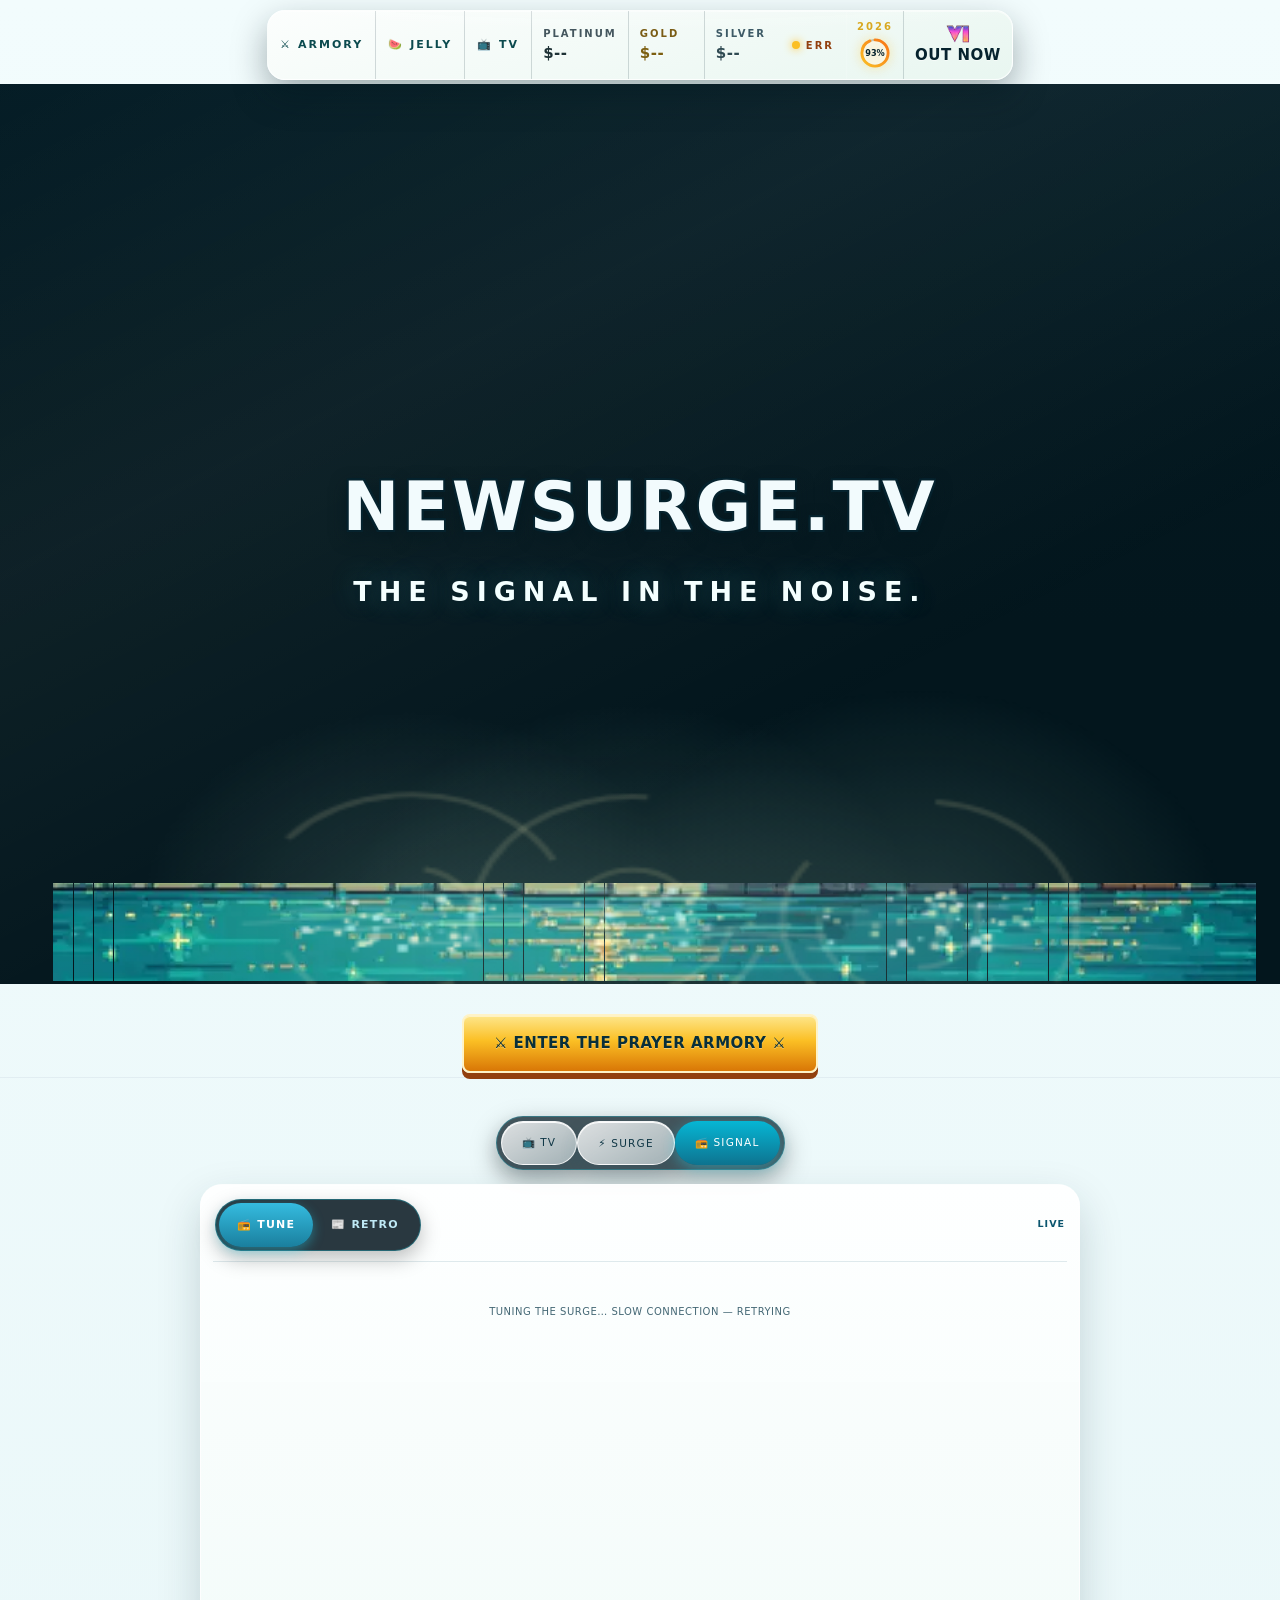
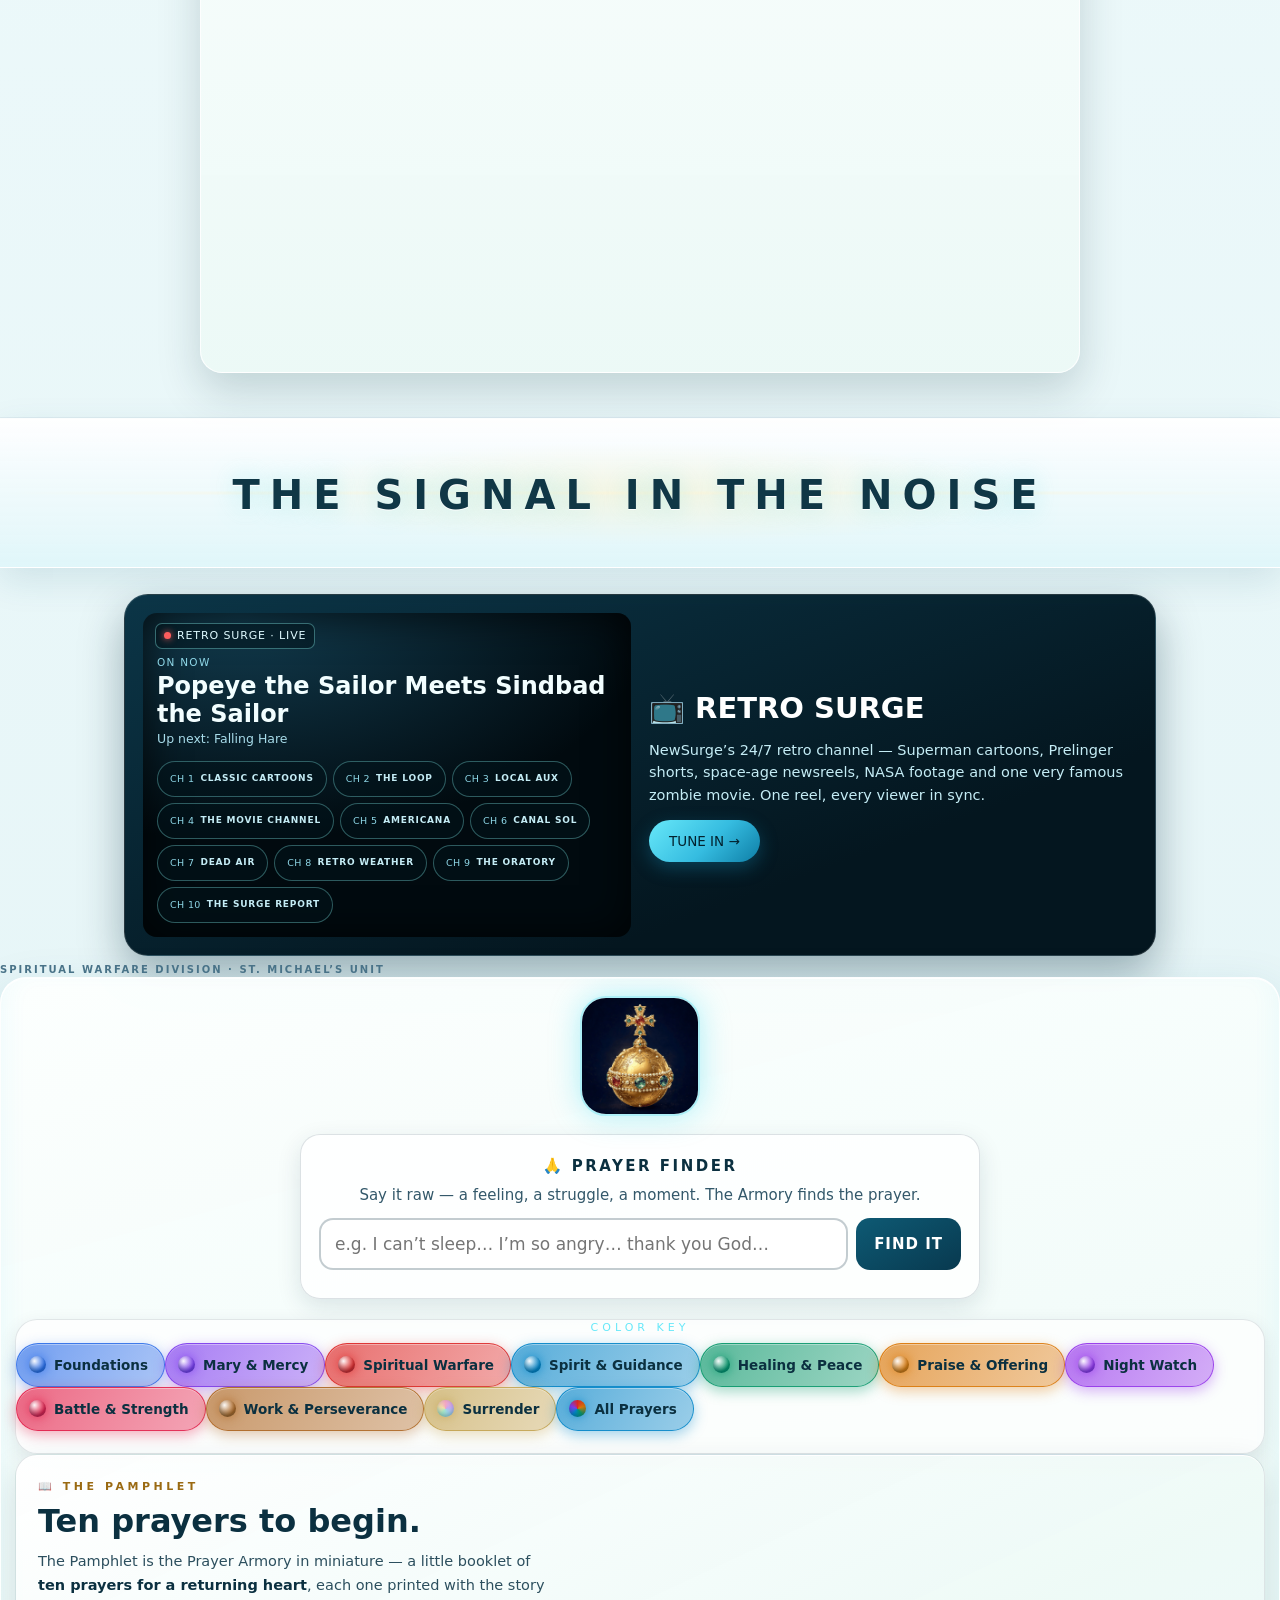
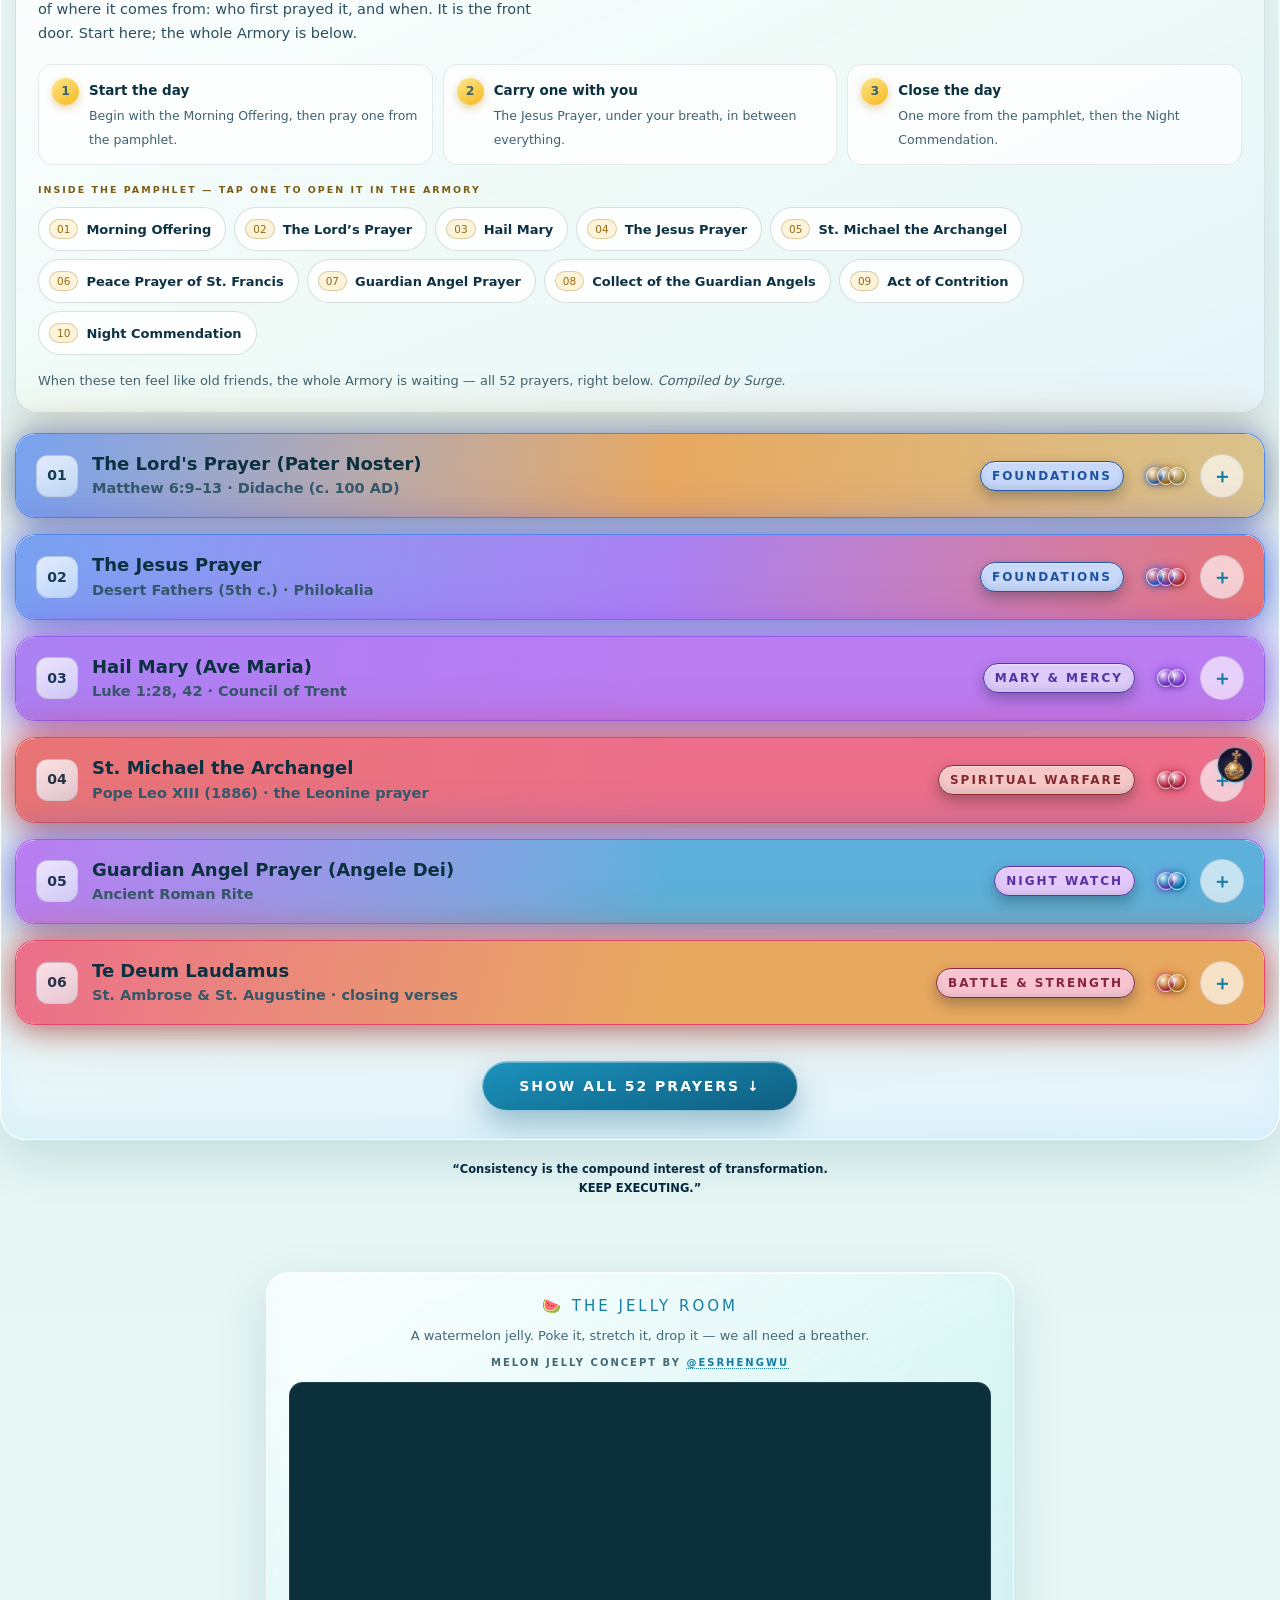
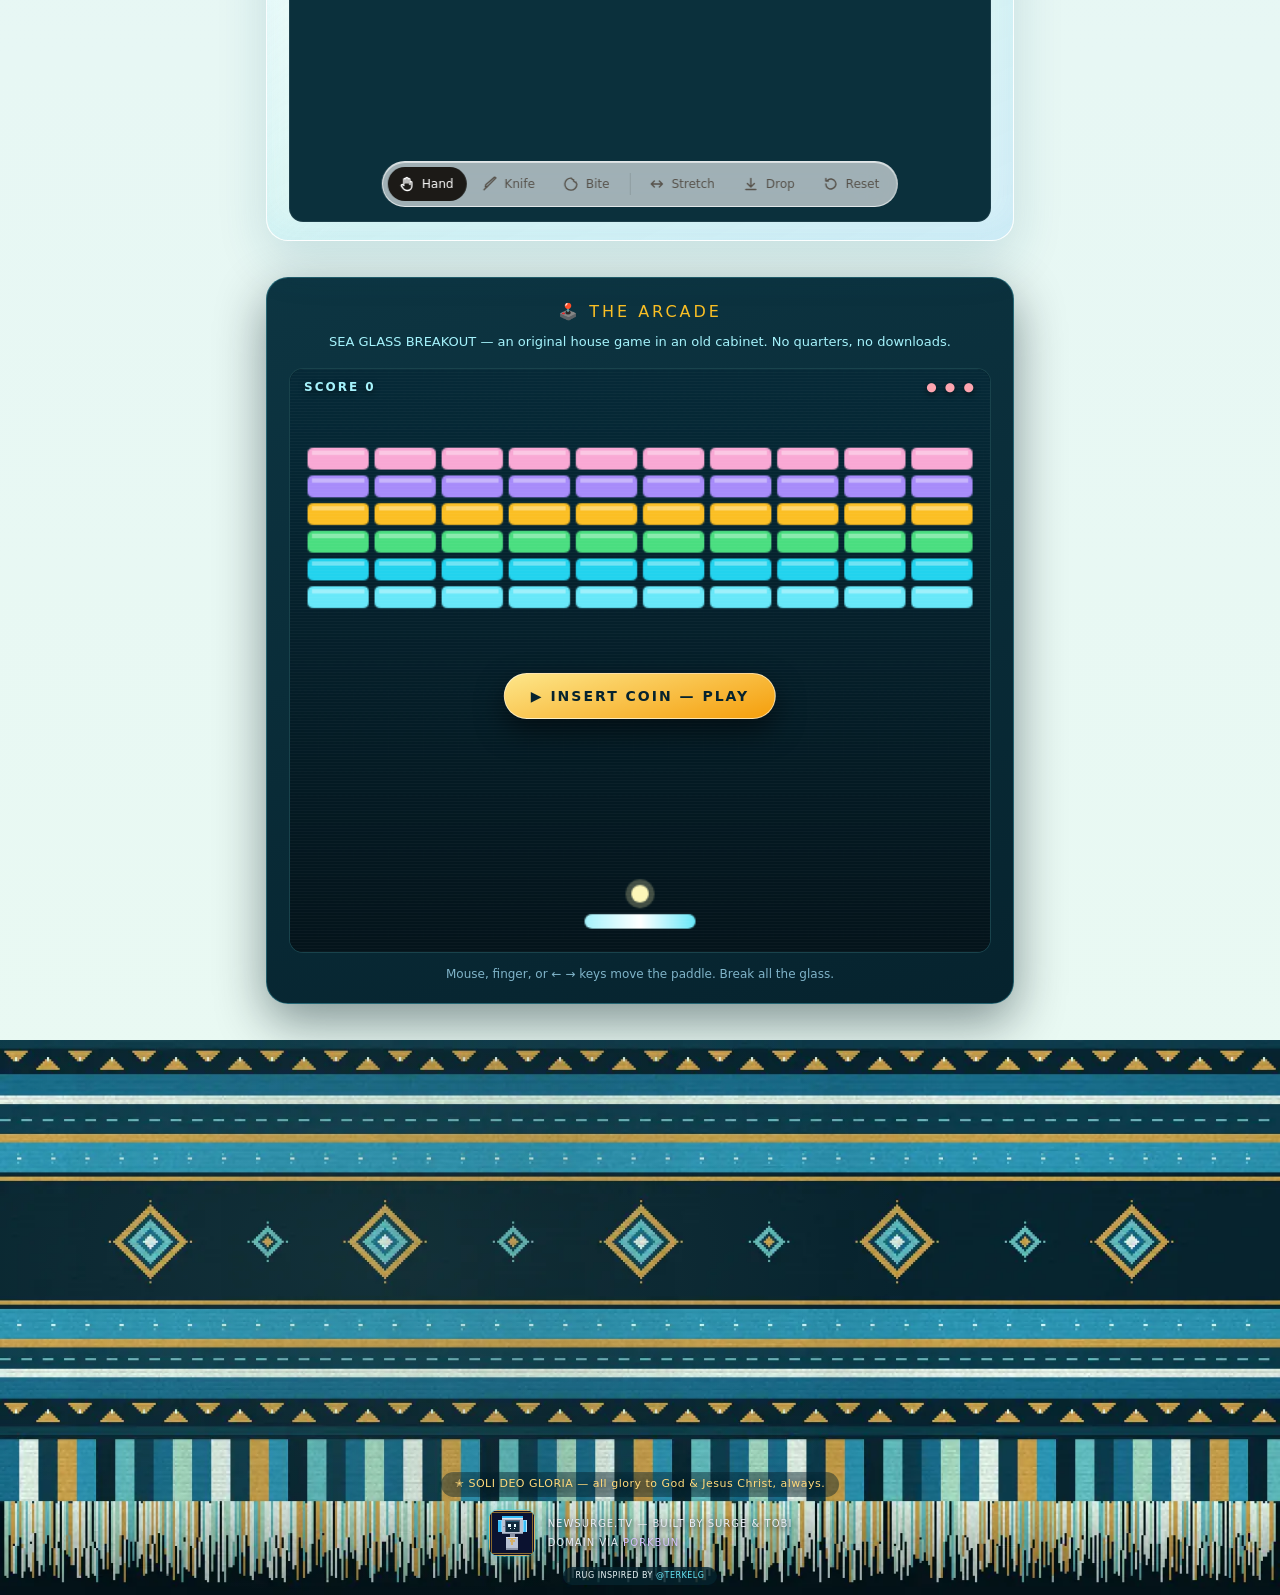
==== commit 4398665e: "Allo typeface: primary font site-wide (ns-allo injected style + surge-tv @font-face)" ====
--- a/index.html
+++ b/index.html
@@ -1 +1 @@
-<!DOCTYPE html><html lang="en"><head><meta charset="utf-8"><meta name="viewport" content="width=device-width, initial-scale=1, viewport-fit=cover"><title>NewSurge.tv — The Signal in the Noise</title><link href="https://fonts.googleapis.com/css2?family=Inter:wght@400;500;600;700&family=Atkinson+Hyperlegible:ital,wght@0,400;0,700;1,400;1,700&family=Space+Grotesk:wght@500;600;700&family=Silkscreen:wght@400;700&family=Orbitron:wght@400;700;900&family=Sixtyfour&family=Barlow+Condensed:wght@500;600;700&display=swap" rel="stylesheet"><link rel="stylesheet" href="styles.css?v=1794879589"></head><body><div id="ns-bug"><a class="ns-bug-armory" href="#prayer-armory" title="Prayer Armory"><span>⚔️</span><span class="ns-ba-txt">ARMORY</span></a><a class="ns-bug-armory" href="#jelly-room" title="Jelly Room"><span>🍉</span><span class="ns-ba-txt">JELLY</span></a><a class="ns-bug-armory" href="surge-tv.html" title="Retro Surge — 24/7 retro TV"><span>📺</span><span class="ns-ba-txt">TV</span></a><a class="ns-cell" id="pt" href="#news-wire"><span class="ns-lab">PLATINUM <span class="ns-arr"></span></span><span class="ns-val">$--</span></a><a class="ns-cell" id="au" href="#news-wire"><span class="ns-lab">GOLD <span class="ns-arr"></span></span><span class="ns-val">$--</span></a><a class="ns-cell" id="ag" href="#news-wire"><span class="ns-lab">SILVER <span class="ns-arr"></span></span><span class="ns-val">$--</span></a><a class="ns-live" href="#news-wire"><span class="ns-dot"></span><span id="ns-note">LIVE</span></a><a class="ns-cell ns-yrcell" href="#news-wire" title="2026 year progress"><span class="ns-lab">2026</span><svg class="ns-ygauge" viewBox="0 0 44 44" width="36" height="36" aria-hidden="true"><defs><linearGradient id="nsyrg" x1="0" y1="0" x2="1" y2="1"><stop offset="0" stop-color="#fbbf24"/><stop offset="1" stop-color="#f97316"/></linearGradient></defs><circle cx="22" cy="22" r="16" fill="rgba(255,255,255,.55)" stroke="rgba(6,35,46,.2)" stroke-width="2.5"/><circle id="ns-yarc" cx="22" cy="22" r="16" fill="none" stroke="url(#nsyrg)" stroke-width="3.5" stroke-linecap="round" stroke-dasharray="100.5" stroke-dashoffset="100.5" transform="rotate(-90 22 22)"/><text id="ns-ypct" x="22" y="26" text-anchor="middle" font-size="10" fill="#06232e">--%</text></svg></a><a class="ns-cell ns-gta" href="#news-wire" title="Grand Theft Auto VI — November 19, 2026"><img class="ns-gta-logo" src="assets/gta6-vi.webp" alt="GTA VI"><span class="ns-val" id="ns-gta-cd">--</span></a></div><header class="ns-hero"><picture class="ns-hero-art" aria-hidden="true"><source media="(max-width:700px)" srcset="hero-portrait.webp"><img src="hero.webp" alt="" fetchpriority="high" decoding="async"></picture><canvas class="ns-cenote" id="ns-cenote" aria-hidden="true"></canvas><div class="ns-hero-inner"><h1 class="ns-title">NEWSURGE.TV</h1><div class="ns-sub ns-sub-big">THE SIGNAL IN THE NOISE.</div></div></header><div class="ns-hero-cta"><a class="ns-armory-btn" href="#prayer-armory">⚔️ ENTER THE PRAYER ARMORY ⚔️</a></div><section class="ns-wire" id="news-wire"><div class="ns-viewtoggle" role="tablist" aria-label="News view"><button id="ns-view-tv" type="button">📺 TV</button><button id="ns-view-wire" type="button">⚡ SURGE</button><button id="ns-view-signal" class="on" type="button">📻 SIGNAL</button></div><div id="ns-feedview"><div class="ns-feedhead"><div class="ns-feedmodes" role="tablist" aria-label="Feed mode"><button id="ns-mode-tune" class="on" type="button">&#128251; TUNE</button><button id="ns-mode-retro" type="button">&#128240; RETRO</button></div><span class="ns-feed-updated" id="ns-wire-updated">LIVE</span></div><div id="ns-tunestream"><p class="ns-wire-loading">TUNING THE SURGE&hellip;</p></div><div id="ns-retrolist" hidden></div><button id="ns-newpill" type="button" hidden></button></div><div class="ns-tv"><div class="ns-tv-top"><span class="ns-tv-brand">NEWSURGE</span><span class="ns-tv-led"><span id="ns-tv-ch-num">--</span></span></div><div class="ns-screen" id="ns-screen" tabindex="0" aria-label="News channels. Swipe left and right to change channel, up and down for stories."><div id="ns-feed"></div></div><div class="ns-tv-bottom"><span class="ns-speaker"></span><span class="ns-knob"></span><span class="ns-knob"></span><span class="ns-power"></span><span class="ns-tv-model">NS-1987 &middot; COLOR &middot; SOLID STATE</span><span class="ns-speaker"></span></div></div><div class="ns-remote"><div class="ns-remote-title">📺 REMOTE</div><div class="ns-remote-grid" id="ns-remote-grid"></div><div class="ns-remote-nav"><button class="ns-chnav" id="ns-ch-down" type="button">▼ CH−</button><button class="ns-chnav ns-surf" id="ns-surf" type="button">🏄 SURF</button><button class="ns-chnav" id="ns-ch-up" type="button">▲ CH+</button></div></div></section><div class="ns-beam" aria-hidden="true"><div class="ns-beam-in"><div class="ns-beam-txt">THE SIGNAL IN THE NOISE</div></div></div><section class="ns-retrotv" id="retro-surge"><div class="ns-rt-in"><div class="ns-rt-screen"><span class="ns-rt-bug"><span class="ns-rt-dot"></span>RETRO SURGE &middot; LIVE</span><div class="ns-rt-on">ON NOW<strong id="ns-rt-now">Tuning the set&hellip;</strong><span id="ns-rt-next"></span></div><div class="ns-rt-chans" aria-label="Retro Surge channel lineup"><a class="ns-rt-ch" href="surge-tv.html#ch1"><b>CH 1</b>CLASSIC CARTOONS</a><a class="ns-rt-ch" href="surge-tv.html#ch2"><b>CH 2</b>THE LOOP</a><a class="ns-rt-ch" href="surge-tv.html#ch3"><b>CH 3</b>LOCAL AUX</a><a class="ns-rt-ch" href="surge-tv.html#ch4"><b>CH 4</b>THE MOVIE CHANNEL</a><a class="ns-rt-ch" href="surge-tv.html#ch5"><b>CH 5</b>AMERICANA</a><a class="ns-rt-ch" href="surge-tv.html#ch6"><b>CH 6</b>CANAL SOL</a><a class="ns-rt-ch" href="surge-tv.html#ch7"><b>CH 7</b>DEAD AIR</a><a class="ns-rt-ch" href="surge-tv.html#ch8"><b>CH 8</b>RETRO WEATHER</a><a class="ns-rt-ch" href="surge-tv.html#ch9"><b>CH 9</b>THE ORATORY</a><a class="ns-rt-ch" href="surge-tv.html#ch10"><b>CH 10</b>THE SURGE REPORT</a></div></div><div class="ns-rt-copy"><h2>📺 RETRO SURGE</h2><p>NewSurge&rsquo;s 24/7 retro channel &mdash; Superman cartoons, Prelinger shorts, space-age newsreels, NASA footage and one very famous zombie movie. One reel, every viewer in sync.</p><a class="ns-rt-btn" href="surge-tv.html">TUNE IN &rarr;</a></div></div></section><div style="font-size:10px; letter-spacing:2px; color:var(--ink-sub); font-weight:800; margin-top:6px;">SPIRITUAL WARFARE DIVISION &middot; ST. MICHAEL&rsquo;S UNIT</div></div><div class="panel" id="prayer-armory" style="padding: 18px 14px;"><div class="panel-header" style="border:none; padding:0; margin-bottom: 18px; justify-content:center; flex-direction:column; align-items:center; gap:8px;"><img class="ns-armory-stamp" src="assets/globus-stamp.png" alt="Prayer Armory" width="120" height="120"></div><div class="ns-legend"><div class="ns-legend-title">COLOR KEY</div><span style="--bc:#2b6de8" data-tag="sapphire"><i></i>Foundations</span><span style="--bc:#7c3aed" data-tag="violet"><i></i>Mary &amp; Mercy</span><span style="--bc:#dc2626" data-tag="crimson"><i></i>Spiritual Warfare</span><span style="--bc:#0284c7" data-tag="cobalt"><i></i>Spirit &amp; Guidance</span><span style="--bc:#059669" data-tag="emerald"><i></i>Healing &amp; Peace</span><span style="--bc:#d97706" data-tag="gold"><i></i>Praise &amp; Offering</span><span style="--bc:#9333ea" data-tag="amethyst"><i></i>Night Watch</span><span style="--bc:#e11d48" data-tag="ruby"><i></i>Battle &amp; Strength</span><span style="--bc:#ad6520" data-tag="iron"><i></i>Work &amp; Perseverance</span><span style="--bc:#c2a14d" data-tag="pearl"><i></i>Surrender</span><span class="ns-key-all" data-tag="__all"><i></i>All Prayers</span><div class="ns-key-status" id="ns-key-status" aria-live="polite"></div></div><div class="ns-starter2"><div class="ns-sk-kicker">📖 THE PAMPHLET</div><h3 class="ns-sk-title">Ten prayers to begin.</h3><p class="ns-sk-lede">The Pamphlet is the Prayer Armory in miniature — a little booklet of <b>ten prayers for a returning heart</b>, each one printed with the story of where it comes from: who first prayed it, and when. It is the front door. Start here; the whole Armory is below.</p><div class="ns-sk-steps"><div class="ns-sk-step"><span class="ns-sk-n">1</span><div><b>Start the day</b><span>Begin with the Morning Offering, then pray one from the pamphlet.</span></div></div><div class="ns-sk-step"><span class="ns-sk-n">2</span><div><b>Carry one with you</b><span>The Jesus Prayer, under your breath, in between everything.</span></div></div><div class="ns-sk-step"><span class="ns-sk-n">3</span><div><b>Close the day</b><span>One more from the pamphlet, then the Night Commendation.</span></div></div></div><div class="ns-sk-listlabel">INSIDE THE PAMPHLET — TAP ONE TO OPEN IT IN THE ARMORY</div><div class="ns-sk-chips"><button type="button" data-open-prayer="prayer-31"><b>01</b>Morning Offering</button><button type="button" data-open-prayer="prayer-01"><b>02</b>The Lord&rsquo;s Prayer</button><button type="button" data-open-prayer="prayer-03"><b>03</b>Hail Mary</button><button type="button" data-open-prayer="prayer-02"><b>04</b>The Jesus Prayer</button><button type="button" data-open-prayer="prayer-04"><b>05</b>St. Michael the Archangel</button><button type="button" data-open-prayer="prayer-20"><b>06</b>Peace Prayer of St. Francis</button><button type="button" data-open-prayer="prayer-09"><b>07</b>Guardian Angel Prayer</button><button type="button" data-open-prayer="prayer-51"><b>08</b>Collect of the Guardian Angels</button><button type="button" data-open-prayer="prayer-13"><b>09</b>Act of Contrition</button><button type="button" data-open-prayer="prayer-28"><b>10</b>Night Commendation</button></div><p class="ns-sk-foot">When these ten feel like old friends, the whole Armory is waiting — all 52 prayers, right below. <i>Compiled by Surge.</i></p></div><div class="prayer-list"><div class="study-prayer sapphire"><input type="checkbox" id="prayer-01" class="prayer-toggle"><label for="prayer-01" class="prayer-header"><span class="num">01</span><span class="prayer-main"><strong>The Lord's Prayer (Pater Noster)</strong><small>Matthew 6:9–13 · Didache (c. 100 AD)</small></span><span class="ns-ptag" style="--tc:#2b6de8">Foundations</span><span class="chev">＋</span></label><div class="prayer-body"><div class="tactical-grid"><div class="tac-item"><span class="tac-lbl">⏱️ WHEN TO USE:</span><span class="tac-desc">When waking, prior to protocol execution, or when resetting the spiritual baseline.</span></div><div class="tac-item"><span class="tac-lbl">⚔️ HOW TO USE:</span><span class="tac-desc">Stand upright with open hands (Orans posture). Recite deliberately with slow cadence, pausing between petitions.</span></div></div><p class="prayer-content">Our Father, who art in heaven, hallowed be thy name; thy kingdom come; thy will be done on earth as it is in heaven. Give us this day our daily bread; and forgive us our trespasses, as we forgive those who trespass against us; and lead us not into temptation, but deliver us from evil. Amen.</p></div></div><div class="study-prayer sapphire"><input type="checkbox" id="prayer-02" class="prayer-toggle"><label for="prayer-02" class="prayer-header"><span class="num">02</span><span class="prayer-main"><strong>The Jesus Prayer</strong><small>Desert Fathers (5th c.) · Philokalia</small></span><span class="ns-ptag" style="--tc:#2b6de8">Foundations</span><span class="chev">＋</span></label><div class="prayer-body"><div class="tactical-grid"><div class="tac-item"><span class="tac-lbl">⏱️ WHEN TO USE:</span><span class="tac-desc">During sudden adrenaline surges, invasive cravings, or cognitive overload.</span></div><div class="tac-item"><span class="tac-lbl">⚔️ HOW TO USE:</span><span class="tac-desc">Synchronize with respiration: Inhale slowly for 4 seconds ('Lord Jesus Christ, Son of God...'), exhale for 6 seconds ('...have mercy on me, a sinner.'). Repeat 20–30 times continuously.</span></div></div><p class="prayer-content">Lord Jesus Christ, Son of God, have mercy on me, a sinner.</p></div></div><div class="study-prayer violet"><input type="checkbox" id="prayer-03" class="prayer-toggle" ><label for="prayer-03" class="prayer-header"><span class="num">03</span><span class="prayer-main"><strong>Hail Mary (Ave Maria)</strong><small>Luke 1:28, 42 · Council of Trent</small></span><span class="ns-ptag" style="--tc:#7c3aed">Mary & Mercy</span><span class="chev">＋</span></label><div class="prayer-body"><div class="tactical-grid"><div class="tac-item"><span class="tac-lbl">⏱️ WHEN TO USE:</span><span class="tac-desc">During acute emotional friction, stress spikes, or pre-sleep wind-down.</span></div><div class="tac-item"><span class="tac-lbl">⚔️ HOW TO USE:</span><span class="tac-desc">Speak in a calm whisper. Let the maternal cadence down-regulate heart rate and lower autonomic nervous agitation.</span></div></div><p class="prayer-content">Hail Mary, full of grace, the Lord is with thee; blessed art thou among women, and blessed is the fruit of thy womb, Jesus. Holy Mary, Mother of God, pray for us sinners, now and at the hour of our death. Amen.</p></div></div><div class="study-prayer crimson michael-stamp"><img class="ns-seal" src="assets/globus-stamp.png" alt="Study seal" width="54" height="54"><input type="checkbox" id="prayer-04" class="prayer-toggle" ><label for="prayer-04" class="prayer-header"><span class="num">04</span><span class="prayer-main"><strong>St. Michael the Archangel</strong><small>Pope Leo XIII (1886) &middot; the Leonine prayer</small></span><span class="ns-ptag" style="--tc:#dc2626">Spiritual Warfare</span><span class="chev">＋</span></label><div class="prayer-body"><div class="tactical-grid"><div class="tac-item"><span class="tac-lbl">⏱️ WHEN TO USE:</span><span class="tac-desc">Under direct mental assault, obsessive thought loops, or external toxic pressure.</span></div><div class="tac-item"><span class="tac-lbl">⚔️ HOW TO USE:</span><span class="tac-desc">Pray aloud with firm conviction. Do not whisper; ask boldly as a petitioner, not a commander.</span></div></div><p class="prayer-content">Saint Michael the Archangel, defend us in battle. Be our protection against the wickedness and snares of the devil. May God rebuke him, we humbly pray; and do thou, O Prince of the heavenly host, by the power of God, cast into hell Satan and all the evil spirits who prowl about the world seeking the ruin of souls. Amen.</p><p class="prayer-why"><b>&#10024; WHY IT WORKS:</b> These aren&rsquo;t magic words &mdash; it&rsquo;s a petition to the archangel Scripture names as heaven&rsquo;s commander (Dan 12:1, Jude 9, Rev 12:7). Tradition holds Leo XIII composed it after a vision; he ordered this short prayer said after every Low Mass, and the Church kept it there from 1886 to 1964. Ask, don&rsquo;t command &mdash; that&rsquo;s the line the Church draws (cf. CDF, 1985).</p><details class="ns-breakglass"><summary><div class="ns-bg-kicker">BREAK GLASS</div><div class="ns-bg-sub">ST. MICHAEL &middot; THE LONG PRAYER</div></summary><div class="ns-bgrep"><div class="ns-bg-panel"><div class="ns-bg-title">PRAYER TO SAINT MICHAEL THE ARCHANGEL</div><div class="ns-bg-latin">The long form &middot; Pope Leo XIII</div><div class="ns-bg-text">O Glorious Archangel St. Michael, Prince of the heavenly host, be our defense in the terrible warfare which we carry on against principalities and powers, against the rulers of this world of darkness, spirits of evil. Come to the aid of man, whom God created immortal, made in His own image and likeness, and redeemed at a great price from the tyranny of the devil. Fight this day the battle of the Lord, together with the holy angels, as already thou hast fought the leader of the proud angels, Lucifer, and his apostate host, who were powerless to resist thee, nor was there place for them any longer in heaven. That cruel, that ancient serpent, who is called the devil or Satan who seduces the whole world, was cast into the abyss with his angels. Behold, this primeval enemy and slayer of men has taken courage. Transformed into an angel of light, he wanders about with all the multitude of wicked spirits, invading the earth in order to blot out the name of God and of His Christ, to seize upon, slay and cast into eternal perdition souls destined for the crown of eternal glory. This wicked dragon pours out, as a most impure flood, the venom of his malice on men of depraved mind and corrupt heart, the spirit of lying, of impiety, of blasphemy, and the pestilent breath of impurity, and of every vice and iniquity. These most crafty enemies have filled and inebriated with gall and bitterness the Church, the spouse of the immaculate Lamb, and have laid impious hands on her most sacred possessions. In the Holy Place itself, where has been set up the See of the most holy Peter and the Chair of Truth for the light of the world, they have raised the throne of their abominable impiety, with the iniquitous design that when the Pastor has been struck, the sheep may be scattered. Arise then, O invincible Prince, bring help against the attacks of the lost spirits to the people of God, and give them the victory. They venerate thee as their protector and patron; in thee holy Church glories as her defense against the malicious power of hell; to thee has God entrusted the souls of men to be established in heavenly beatitude. Oh, pray to the God of peace that He may put Satan under our feet, so far conquered that he may no longer be able to hold men in captivity and harm the Church. Offer our prayers in the sight of the Most High, so that they may quickly find mercy in the sight of the Lord; and vanquishing the dragon, the ancient serpent, who is the devil and Satan, do thou again make him captive in the abyss, that he may no longer seduce the nations. Amen. V. Behold the Cross of the Lord; be scattered ye hostile powers. R. The Lion of the tribe of Judah has conquered, the root of David. V. Let Thy mercies be upon us, O Lord. R. As we have hoped in Thee. V. O Lord, hear my prayer. R. And let my cry come unto Thee. Let us pray. O God, the Father of our Lord Jesus Christ, we call upon Thy holy Name, and as supplicants, we implore Thy clemency, that by the intercession of Mary, ever Virgin Immaculate and our Mother, and of the glorious St. Michael the Archangel, Thou wouldst deign to help us against Satan and all the other unclean spirits who wander about the world for the injury of the human race and the ruin of souls. Amen.</div><details class="ns-bg-latind"><summary>LATIN &middot; RITUALE ROMANUM</summary><div class="ns-bg-text">Princeps gloriosissime caelestis militiae, sancte Michael Archangele, defende nos in proelio et colluctatione, quae nobis adversus principes et potestates, adversus mundi rectores tenebrarum harum, contra spiritualia nequitiae, in caelestibus. Veni in auxilium hominum, quos Deus creavit inexterminabiles, et ad imaginem similitudinis suae fecit, et a tyrannide diaboli emit pretio magno. Proeliare hodie cum beatorum Angelorum exercitu proelia Domini, sicut pugnasti contra ducem superbiae luciferum, et angelos eius apostaticos: et non valuerunt, neque locus inventus est eorum amplius in caelo. Sed proiectus est draco ille magnus, serpens antiquus, qui vocatur diabolus et satanas, qui seducit universum orbem; et proiectus est in terram, et angeli eius cum illo missi sunt. En antiquus inimicus et homicida vehementer erectus est. Transfiguratus in angelum lucis, cum tota malignorum spirituum caterva late circuit et invadit terram, ut in ea deleat nomen Dei et Christi eius, animasque ad aeternae gloriae coronam destinatas furetur, mactet ac perdat in sempiternum interitum. Virus nequitiae suae, tamquam flumen immundissimum, draco maleficus transfundit in homines depravatos mente et corruptos corde; spiritum mendacii, impietatis et blasphemiae; halitumque mortiferum luxuriae, vitiorum omnium et iniquitatum. Ecclesiam, Agni immaculati sponsam, vaferrimi hostes repleverunt amaritudinibus, inebriarunt absinthio; ad omnia desiderabilia eius impias miserunt manus. Ubi sedes beatissimi Petri et Cathedra veritatis ad lucem gentium constituta est, ibi thronum posuerunt abominationis et impietatis suae; ut percusso Pastore, et gregem disperdere valeant. Adesto itaque, Dux invictissime, populo Dei contra irrumpentes spirituales nequitias, et fac victoriam. Te custodem et patronum sancta veneratur Ecclesia; te gloriatur defensore adversus terrestrium et infernorum nefarias potestates; tibi tradidit Dominus animas redemptorum in superna felicitate locandas. Deprecare Deum pacis, ut conterat satanam sub pedibus nostris, ne ultra valeat captivos tenere homines, et Ecclesiae nocere. Offer nostras preces in conspectu Altissimi, ut cito anticipent nos misericordiae Domini, et apprehendas draconem, serpentem antiquum, qui est diabolus et satanas, ac ligatum mittas in abyssum, ut non seducat amplius gentes. V. Ecce Crucem Domini, fugite partes adversae. R. Vicit Leo de tribu Iuda, radix David. V. Fiat misericordia tua, Domine, super nos. R. Quemadmodum speravimus in te. V. Domine, exaudi orationem meam. R. Et clamor meus ad te veniat. Oremus. Deus, et Pater Domini nostri Iesu Christi, invocamus nomen sanctum Tuum, et clementiam Tuam supplices exposcimus ut, per intercessionem immaculatae semper Virginis Dei Genetricis Mariae, beati Michaelis Archangeli, beati Ioseph eiusdem beatae Virginis Sponsi, beatorum Apostolorum Petri et Pauli et omnium Sanctorum, adversus satanam, omnesque alios immundos spiritus, qui ad nocendum humano generi animasque perdendas pervagantur in mundo, nobis auxilium praestare digneris. Per eundem Christum Dominum nostrum. Amen.</div></details><div class="ns-bg-refs">Text: <i>The Raccolta</i>, 12th English edition (1935); first published in the Roman <i>Raccolta</i>, July 23, 1898 (supplement approved July 31, 1902). This is the lay form &mdash; the priest-only exorcism rubrics of the <i>Roman Ritual</i> are omitted.<br>Composed by Pope Leo XIII. The short prayer (&ldquo;defend us in battle&rdquo;) entered the Leonine Prayers in 1886; this longer form followed in 1898. Public domain.<br>Sources: <a href="https://www.catholic365.com/article/12855/infiltration-st-michael-save-us.html">catholic365</a> &middot; <a href="http://www.boston-catholic-journal.com/complete-prayer-to-saint-michael-the-archangel-pope-leo-13.pdf">Latin/English Ritual text</a> &middot; <a href="https://en.wikipedia.org/wiki/Prayer_to_Saint_Michael">history</a></div></div></div></details></div></div><div class="study-prayer amethyst"><input type="checkbox" id="prayer-09" class="prayer-toggle" ><label for="prayer-09" class="prayer-header"><span class="num">05</span><span class="prayer-main"><strong>Guardian Angel Prayer (Angele Dei)</strong><small>Ancient Roman Rite</small></span><span class="ns-ptag" style="--tc:#9333ea">Night Watch</span><span class="chev">＋</span></label><div class="prayer-body"><div class="tactical-grid"><div class="tac-item"><span class="tac-lbl">⏱️ WHEN TO USE:</span><span class="tac-desc">Before entering difficult public/retail environments or before turning off the lights to sleep.</span></div><div class="tac-item"><span class="tac-lbl">⚔️ HOW TO USE:</span><span class="tac-desc">Acknowledge the personal spiritual presence assigned to guard your consciousness and physical frame.</span></div></div><p class="prayer-content">Angel of God, my guardian dear, to whom God's love commits me here, ever this day be at my side, to light and guard, to rule and guide. Amen.</p></div></div><div class="study-prayer ruby"><input type="checkbox" id="prayer-40" class="prayer-toggle" ><label for="prayer-40" class="prayer-header"><span class="num">06</span><span class="prayer-main"><strong>Te Deum Laudamus</strong><small>St. Ambrose &amp; St. Augustine &middot; closing verses</small></span><span class="ns-ptag" style="--tc:#e11d48">Battle & Strength</span><span class="chev">＋</span></label><div class="prayer-body"><div class="tactical-grid"><div class="tac-item"><span class="tac-lbl">⏱️ WHEN TO USE:</span><span class="tac-desc">At major triumphs, recovery milestones, or closing monumental life chapters.</span></div><div class="tac-item"><span class="tac-lbl">⚔️ HOW TO USE:</span><span class="tac-desc">Proclaim standing tall with deep gratitude, recognizing God as the sole architect of transformation.</span></div></div><p class="prayer-content">O Lord, save thy people and bless thine heritage. Govern them and lift them up forever. Day by day we magnify thee; And we worship thy Name ever, world without end. Vouchsafe, O Lord, to keep us this day without sin. O Lord, have mercy upon us, have mercy upon us. O Lord, let thy mercy lighten upon us, as our trust is in thee. O Lord, in thee have I trusted; let me never be confounded.</p></div></div><div class="ns-armory-more"><button class="ns-btn" id="ns-armory-toggle" type="button">SHOW ALL 52 PRAYERS ↓</button></div><div class="study-prayer ns-extra cobalt"><input type="checkbox" id="prayer-05" class="prayer-toggle" ><label for="prayer-05" class="prayer-header"><span class="num">07</span><span class="prayer-main"><strong>Prayer to St. Gabriel the Archangel</strong><small>Modern devotion &middot; cf. Daniel 8&ndash;9, Luke 1</small></span><span class="ns-ptag" style="--tc:#0284c7">Spirit & Guidance</span><span class="chev">＋</span></label><div class="prayer-body"><div class="tactical-grid"><div class="tac-item"><span class="tac-lbl">⏱️ WHEN TO USE:</span><span class="tac-desc">Facing complex decisions, mental fog, strategic career moves, or ambiguity.</span></div><div class="tac-item"><span class="tac-lbl">⚔️ HOW TO USE:</span><span class="tac-desc">Sit in silent focus for 60 seconds after reciting. Have pen and notebook ready to capture intuitive clarity.</span></div></div><p class="prayer-content">O holy St. Gabriel, Archangel of the Annunciation, strength of God and messenger of the Most High: come to my aid. Clear the fog from my mind. Carry truth into places of confusion. Help me hear what God is saying and obey without delay. Announce hope where I have only heard noise, and stand between me and every lying spirit. Amen.</p></div></div><div class="study-prayer ns-extra emerald"><input type="checkbox" id="prayer-06" class="prayer-toggle" ><label for="prayer-06" class="prayer-header"><span class="num">08</span><span class="prayer-main"><strong>Prayer to St. Raphael the Archangel</strong><small>Modern devotion, adapted &middot; cf. Tobit 12</small></span><span class="ns-ptag" style="--tc:#059669">Healing & Peace</span><span class="chev">＋</span></label><div class="prayer-body"><div class="tactical-grid"><div class="tac-item"><span class="tac-lbl">⏱️ WHEN TO USE:</span><span class="tac-desc">During post-workout soreness, joint inflammation, the evening recovery routine, or nervous fatigue.</span></div><div class="tac-item"><span class="tac-lbl">⚔️ HOW TO USE:</span><span class="tac-desc">Recite during the evening recovery routine.</span></div></div><p class="prayer-content">O holy St. Raphael, Archangel of healing and safe journey, guide of Tobiah and restorer of sight: walk with me on this path of recovery. Heal what is wounded in body, mind, and spirit. Bind up the places addiction, trauma, and fatigue have torn. Bring God's medicine to my habits, my hunger, and my heart. Amen.</p></div></div><div class="study-prayer ns-extra gold"><input type="checkbox" id="prayer-07" class="prayer-toggle" ><label for="prayer-07" class="prayer-header"><span class="num">09</span><span class="prayer-main"><strong>Glory Be (Gloria Patri)</strong><small>Ancient doxology &middot; second half added c. 529</small></span><span class="ns-ptag" style="--tc:#d97706">Praise & Offering</span><span class="chev">＋</span></label><div class="prayer-body"><div class="tactical-grid"><div class="tac-item"><span class="tac-lbl">⏱️ WHEN TO USE:</span><span class="tac-desc">At the completion of any prayer block, workout, or task completion.</span></div><div class="tac-item"><span class="tac-lbl">⚔️ HOW TO USE:</span><span class="tac-desc">Bow head slightly on 'Father, Son, and Holy Spirit' in reverent acknowledgment of divine sovereignty.</span></div></div><p class="prayer-content">Glory be to the Father, and to the Son, and to the Holy Spirit. As it was in the beginning, is now, and ever shall be, world without end. Amen.</p></div></div><div class="study-prayer ns-extra sapphire"><input type="checkbox" id="prayer-08" class="prayer-toggle" ><label for="prayer-08" class="prayer-header"><span class="num">10</span><span class="prayer-main"><strong>The Apostles' Creed</strong><small>Old Roman Symbol (c. 140 AD)</small></span><span class="ns-ptag" style="--tc:#2b6de8">Foundations</span><span class="chev">＋</span></label><div class="prayer-body"><div class="tactical-grid"><div class="tac-item"><span class="tac-lbl">⏱️ WHEN TO USE:</span><span class="tac-desc">When existential doubt, nihilism, or spiritual drift threatens your internal discipline.</span></div><div class="tac-item"><span class="tac-lbl">⚔️ HOW TO USE:</span><span class="tac-desc">Stand with feet shoulder-width apart, chest upright. Declare each article aloud with declarative finality.</span></div></div><p class="prayer-content">I believe in God, the Father almighty, Creator of heaven and earth, and in Jesus Christ, His only Son, our Lord... I believe in the Holy Spirit, the holy Catholic Church, the communion of saints, the forgiveness of sins, the resurrection of the body, and life everlasting. Amen.</p></div></div><div class="study-prayer ns-extra violet"><input type="checkbox" id="prayer-10" class="prayer-toggle" ><label for="prayer-10" class="prayer-header"><span class="num">11</span><span class="prayer-main"><strong>The Memorare</strong><small>Fr. Claude Bernard (17th c.)</small></span><span class="ns-ptag" style="--tc:#7c3aed">Mary & Mercy</span><span class="chev">＋</span></label><div class="prayer-body"><div class="tactical-grid"><div class="tac-item"><span class="tac-lbl">⏱️ WHEN TO USE:</span><span class="tac-desc">Emergency fallback when an impulse or craving feels overwhelming.</span></div><div class="tac-item"><span class="tac-lbl">⚔️ HOW TO USE:</span><span class="tac-desc">Kneel or sit completely motionless. Lean heavily into the absolute impossibility of being left unaided.</span></div></div><p class="prayer-content">Remember, O most gracious Virgin Mary, that never was it known that anyone who fled to thy protection, implored thy help, or sought thy intercession was left unaided. Inspired by this confidence, I fly unto thee, O Virgin of virgins, my Mother. To thee do I come, before thee I stand, sinful and sorrowful. O Mother of the Word Incarnate, despise not my petitions, but in thy mercy hear and answer me. Amen.</p></div></div><div class="study-prayer ns-extra violet"><input type="checkbox" id="prayer-11" class="prayer-toggle" ><label for="prayer-11" class="prayer-header"><span class="num">12</span><span class="prayer-main"><strong>Hail, Holy Queen (Salve Regina)</strong><small>Bl. Hermann of Reichenau (11th c.)</small></span><span class="ns-ptag" style="--tc:#7c3aed">Mary & Mercy</span><span class="chev">＋</span></label><div class="prayer-body"><div class="tactical-grid"><div class="tac-item"><span class="tac-lbl">⏱️ WHEN TO USE:</span><span class="tac-desc">Closing out a grueling workday or Sunday evening weekly transition.</span></div><div class="tac-item"><span class="tac-lbl">⚔️ HOW TO USE:</span><span class="tac-desc">Allow the ancient imagery of exile ('this valley of tears') to re-frame daily hardships within an eternal perspective.</span></div></div><p class="prayer-content">Hail, holy Queen, Mother of mercy, our life, our sweetness, and our hope. To thee do we cry, poor banished children of Eve. To thee do we send up our sighs, mourning and weeping in this valley of tears. Turn then, most gracious advocate, thine eyes of mercy toward us; and after this our exile, show unto us the blessed fruit of thy womb, Jesus. O clement, O loving, O sweet Virgin Mary. Pray for us, O holy Mother of God, that we may be made worthy of the promises of Christ. Amen.</p></div></div><div class="study-prayer ns-extra ruby"><input type="checkbox" id="prayer-12" class="prayer-toggle" ><label for="prayer-12" class="prayer-header"><span class="num">13</span><span class="prayer-main"><strong>Anima Christi</strong><small>Pope John XXII (1330)</small></span><span class="ns-ptag" style="--tc:#e11d48">Battle & Strength</span><span class="chev">＋</span></label><div class="prayer-body"><div class="tactical-grid"><div class="tac-item"><span class="tac-lbl">⏱️ WHEN TO USE:</span><span class="tac-desc">During post-communion thanksgiving, intense physical hunger, or fatigue.</span></div><div class="tac-item"><span class="tac-lbl">⚔️ HOW TO USE:</span><span class="tac-desc">Focus somatic attention on each body part mentioned (Blood, Water, Wounds) as an act of physical consecration.</span></div></div><p class="prayer-content">Soul of Christ, sanctify me. Body of Christ, save me. Blood of Christ, inebriate me. Water from the side of Christ, wash me. Passion of Christ, strengthen me. O good Jesus, hear me. Within Thy wounds hide me. Suffer me not to be separated from Thee. From the malicious enemy defend me. In the hour of my death call me, and bid me come unto Thee, that with Thy saints I may praise Thee forever and ever. Amen.</p></div></div><div class="study-prayer ns-extra violet"><input type="checkbox" id="prayer-13" class="prayer-toggle" ><label for="prayer-13" class="prayer-header"><span class="num">14</span><span class="prayer-main"><strong>Act of Contrition</strong><small>Rite of Penance</small></span><span class="ns-ptag" style="--tc:#7c3aed">Mary & Mercy</span><span class="chev">＋</span></label><div class="prayer-body"><div class="tactical-grid"><div class="tac-item"><span class="tac-lbl">⏱️ WHEN TO USE:</span><span class="tac-desc">Immediately after losing temper, failing a protocol, or harboring resentment.</span></div><div class="tac-item"><span class="tac-lbl">⚔️ HOW TO USE:</span><span class="tac-desc">Make a physical sign of the cross over your chest. Emphasize the firm resolution to avoid near occasions.</span></div></div><p class="prayer-content">O my God, I am heartily sorry for having offended Thee, and I detest all my sins because of Thy just punishments, but most of all because they offend Thee, my God, who art all good and deserving of all my love. I firmly resolve, with the help of Thy grace, to sin no more and to avoid the near occasion of sin. Amen.</p></div></div><div class="study-prayer ns-extra cobalt"><input type="checkbox" id="prayer-14" class="prayer-toggle" ><label for="prayer-14" class="prayer-header"><span class="num">15</span><span class="prayer-main"><strong>Come, Holy Spirit (Veni Sancte Spiritus)</strong><small>Stephen Langton (13th c.)</small></span><span class="ns-ptag" style="--tc:#0284c7">Spirit & Guidance</span><span class="chev">＋</span></label><div class="prayer-body"><div class="tactical-grid"><div class="tac-item"><span class="tac-lbl">⏱️ WHEN TO USE:</span><span class="tac-desc">Before sales meetings, creative writing, or technical problem solving.</span></div><div class="tac-item"><span class="tac-lbl">⚔️ HOW TO USE:</span><span class="tac-desc">Take a deep breath and visualize divine fire purging sluggishness from your prefrontal cortex.</span></div></div><p class="prayer-content">Come, Holy Spirit, fill the hearts of Thy faithful and kindle in them the fire of Thy love. Send forth Thy Spirit and they shall be created, and Thou shalt renew the face of the earth. O God, who didst instruct the hearts of the faithful by the light of the Holy Spirit, grant us in the same Spirit to be truly wise and ever to rejoice in His consolation. Through Christ our Lord. Amen.</p></div></div><div class="study-prayer ns-extra violet"><input type="checkbox" id="prayer-15" class="prayer-toggle" ><label for="prayer-15" class="prayer-header"><span class="num">16</span><span class="prayer-main"><strong>Fatima Decade Prayer</strong><small>Our Lady of Fatima (1917)</small></span><span class="ns-ptag" style="--tc:#7c3aed">Mary & Mercy</span><span class="chev">＋</span></label><div class="prayer-body"><div class="tactical-grid"><div class="tac-item"><span class="tac-lbl">⏱️ WHEN TO USE:</span><span class="tac-desc">Inserted between decades of the Rosary or when interceding for loved ones trapped in addiction.</span></div><div class="tac-item"><span class="tac-lbl">⚔️ HOW TO USE:</span><span class="tac-desc">Recite with earnest, quiet intensity, extending mercy outward toward those in darkest need.</span></div></div><p class="prayer-content">O my Jesus, forgive us our sins, save us from the fires of hell, lead all souls to Heaven, especially those in most need of Thy mercy. Amen.</p></div></div><div class="study-prayer ns-extra violet"><input type="checkbox" id="prayer-16" class="prayer-toggle" ><label for="prayer-16" class="prayer-header"><span class="num">17</span><span class="prayer-main"><strong>Divine Mercy 3 O'Clock Prayer</strong><small>St. Maria Faustina Kowalska</small></span><span class="ns-ptag" style="--tc:#7c3aed">Mary & Mercy</span><span class="chev">＋</span></label><div class="prayer-body"><div class="tactical-grid"><div class="tac-item"><span class="tac-lbl">⏱️ WHEN TO USE:</span><span class="tac-desc">Precisely at 3:00 PM daily (The Hour of Great Mercy).</span></div><div class="tac-item"><span class="tac-lbl">⚔️ HOW TO USE:</span><span class="tac-desc">Pause all physical work for 30 seconds. Mentally immerse yourself beneath the Cross of Calvary.</span></div></div><p class="prayer-content">You expired, Jesus, but the source of life gushed forth for souls, and the ocean of mercy opened up for the whole world. O Fount of Life, unfathomable Divine Mercy, envelop the whole world and empty Yourself out upon us. O Blood and Water, which gushed forth from the Heart of Jesus as a fountain of Mercy for us, I trust in You.</p></div></div><div class="study-prayer ns-extra crimson"><input type="checkbox" id="prayer-17" class="prayer-toggle" ><label for="prayer-17" class="prayer-header"><span class="num">18</span><span class="prayer-main"><strong>St. Benedict Exorcism Medal Formula</strong><small>Ancient Benedictine Manuscript (1415)</small></span><span class="ns-ptag" style="--tc:#dc2626">Spiritual Warfare</span><span class="chev">＋</span></label><div class="prayer-body"><div class="tactical-grid"><div class="tac-item"><span class="tac-lbl">⏱️ WHEN TO USE:</span><span class="tac-desc">Immediate spike in obsessive cravings, dark urges, or alcohol flashbacks.</span></div><div class="tac-item"><span class="tac-lbl">⚔️ HOW TO USE:</span><span class="tac-desc">Speak aloud with sharp, militaristic cadence. Make the Sign of the Cross in the air or touch a crucifix.</span></div></div><p class="prayer-content">Crux sacra sit mihi lux! Non draco sit mihi dux. Vade retro Satana! Nunquam suade mihi vana. Sunt mala quae libas: ipse venena bibas!<br><br><em>(May the Holy Cross be my light! Let not the dragon be my guide. Begone, Satan! Never tempt me with your vanities. What you offer is evil: drink your own poison!)</em></p></div></div><div class="study-prayer ns-extra ruby"><input type="checkbox" id="prayer-18" class="prayer-toggle" ><label for="prayer-18" class="prayer-header"><span class="num">19</span><span class="prayer-main"><strong>The Whole Armor of God</strong><small>Ephesians 6:10–18</small></span><span class="ns-ptag" style="--tc:#e11d48">Battle & Strength</span><span class="chev">＋</span></label><div class="prayer-body"><div class="tactical-grid"><div class="tac-item"><span class="tac-lbl">⏱️ WHEN TO USE:</span><span class="tac-desc">Morning routine before leaving the house or putting on professional clothing.</span></div><div class="tac-item"><span class="tac-lbl">⚔️ HOW TO USE:</span><span class="tac-desc">Physically touch each corresponding area as you don each piece: waist (truth), chest (righteousness), head (salvation).</span></div></div><p class="prayer-content">Finally, be strong in the Lord and in the strength of his might. Put on the whole armor of God, that you may be able to stand against the schemes of the devil. Therefore take up the whole armor of God: The Belt of Truth, Breastplate of Righteousness, readiness of the Gospel of Peace, Shield of Faith, Helmet of Salvation, and the Sword of the Spirit, which is the Word of God. Amen.</p></div></div><div class="study-prayer ns-extra crimson"><input type="checkbox" id="prayer-19" class="prayer-toggle" ><label for="prayer-19" class="prayer-header"><span class="num">20</span><span class="prayer-main"><strong>Psalm 91 (Qui Habitat)</strong><small>Hebrew Psalter</small></span><span class="ns-ptag" style="--tc:#dc2626">Spiritual Warfare</span><span class="chev">＋</span></label><div class="prayer-body"><div class="tactical-grid"><div class="tac-item"><span class="tac-lbl">⏱️ WHEN TO USE:</span><span class="tac-desc">Travel, illness, physical threat, or intense anxiety about the future.</span></div><div class="tac-item"><span class="tac-lbl">⚔️ HOW TO USE:</span><span class="tac-desc">Read slowly aloud, visualizing the Almighty’s wings physically encompassing your home and body.</span></div></div><p class="prayer-content">He who dwells in the shelter of the Most High will abide in the shadow of the Almighty. I will say to the Lord, 'My refuge and my fortress, my God, in whom I trust.' For he will deliver you from the snare of the fowler and from the deadly pestilence. He will cover you with his pinions, and under his wings you will find refuge...</p></div></div><div class="study-prayer ns-extra emerald"><input type="checkbox" id="prayer-20" class="prayer-toggle" ><label for="prayer-20" class="prayer-header"><span class="num">21</span><span class="prayer-main"><strong>Peace Prayer of St. Francis</strong><small>La Clochette (1912)</small></span><span class="ns-ptag" style="--tc:#059669">Healing & Peace</span><span class="chev">＋</span></label><div class="prayer-body"><div class="tactical-grid"><div class="tac-item"><span class="tac-lbl">⏱️ WHEN TO USE:</span><span class="tac-desc">Customer service friction, retail disputes, or interpersonal irritation.</span></div><div class="tac-item"><span class="tac-lbl">⚔️ HOW TO USE:</span><span class="tac-desc">Recite mentally while maintaining eye contact and steady breathing to defuse workplace tension.</span></div></div><p class="prayer-content">Lord, make me an instrument of your peace. Where there is hatred, let me sow love; where there is injury, pardon; where there is doubt, faith; where there is despair, hope; where there is darkness, light; where there is sadness, joy. O Divine Master, grant that I may not so much seek to be consoled as to console; to be understood as to understand; to be loved as to love. For it is in giving that we receive, it is in pardoning that we are pardoned, and it is in dying that we are born to eternal life. Amen.</p></div></div><div class="study-prayer ns-extra ruby"><input type="checkbox" id="prayer-21" class="prayer-toggle" ><label for="prayer-21" class="prayer-header"><span class="num">22</span><span class="prayer-main"><strong>St. Patrick's Lorica (The Breastplate)</strong><small>Ancient Irish Manuscript (c. 8th c.)</small></span><span class="ns-ptag" style="--tc:#e11d48">Battle & Strength</span><span class="chev">＋</span></label><div class="prayer-body"><div class="tactical-grid"><div class="tac-item"><span class="tac-lbl">⏱️ WHEN TO USE:</span><span class="tac-desc">During outdoor walking, reverse locomotion, or transitioning between environments.</span></div><div class="tac-item"><span class="tac-lbl">⚔️ HOW TO USE:</span><span class="tac-desc">Turn physically in all directions (front, back, left, right) as you declare Christ surrounding your presence.</span></div></div><p class="prayer-content">Christ with me, Christ before me, Christ behind me, Christ in me, Christ beneath me, Christ above me, Christ on my right, Christ on my left, Christ when I lie down, Christ when I sit down, Christ when I arise, Christ in the heart of every man who thinks of me, Christ in the mouth of everyone who speaks of me, Christ in every eye that sees me, Christ in every ear that hears me.</p></div></div><div class="study-prayer ns-extra iron"><input type="checkbox" id="prayer-22" class="prayer-toggle" ><label for="prayer-22" class="prayer-header"><span class="num">23</span><span class="prayer-main"><strong>Prayer to St. Joseph the Worker</strong><small>Pope St. Pius X (1906)</small></span><span class="ns-ptag" style="--tc:#ad6520">Work & Perseverance</span><span class="chev">＋</span></label><div class="prayer-body"><div class="tactical-grid"><div class="tac-item"><span class="tac-lbl">⏱️ WHEN TO USE:</span><span class="tac-desc">Starting a long retail shift, tackling sales targets, or doing heavy manual tasks.</span></div><div class="tac-item"><span class="tac-lbl">⚔️ HOW TO USE:</span><span class="tac-desc">Dedicate the day's physical sweat and mental grind as a sacrifice of expiation and professional honor.</span></div></div><p class="prayer-content">Glorious St. Joseph, model of all who are devoted to labor, obtain for me the grace to work in the spirit of penance for the expiation of my many sins; to work conscientiously, putting the call of duty above my natural inclinations; to work with thankfulness and joy, considering it an honor to employ and develop by means of labor the gifts received from God.</p></div></div><div class="study-prayer ns-extra emerald"><input type="checkbox" id="prayer-23" class="prayer-toggle" ><label for="prayer-23" class="prayer-header"><span class="num">24</span><span class="prayer-main"><strong>Prayer to St. Dymphna</strong><small>Traditional novena (shortened)</small></span><span class="ns-ptag" style="--tc:#059669">Healing & Peace</span><span class="chev">＋</span></label><div class="prayer-body"><div class="tactical-grid"><div class="tac-item"><span class="tac-lbl">⏱️ WHEN TO USE:</span><span class="tac-desc">Nervous system dysregulation, panic attacks, or overwhelming emotional fatigue.</span></div><div class="tac-item"><span class="tac-lbl">⚔️ HOW TO USE:</span><span class="tac-desc">Place one hand over your heart and one on your forehead. Breathe slowly and invoke her intercession.</span></div></div><p class="prayer-content">Good St. Dymphna, great wonder-worker in every affliction of mind and body, I humbly implore your powerful intercession with Jesus through Mary. Comfort me in my anxiety. Strengthen me against despair. Obtain for me patience, peace of mind, and complete recovery from every nervous disturbance, that I may serve God with joy and vigor.</p></div></div><div class="study-prayer ns-extra crimson"><input type="checkbox" id="prayer-24" class="prayer-toggle" ><label for="prayer-24" class="prayer-header"><span class="num">25</span><span class="prayer-main"><strong>Kinetic Deliverance from Urges</strong><small>Private prayer</small></span><span class="ns-ptag" style="--tc:#dc2626">Spiritual Warfare</span><span class="chev">＋</span></label><div class="prayer-body"><div class="tactical-grid"><div class="tac-item"><span class="tac-lbl">⏱️ WHEN TO USE:</span><span class="tac-desc">Visceral sensory triggers: smell of alcohol, bar scenes, or associative memories.</span></div><div class="tac-item"><span class="tac-lbl">⚔️ HOW TO USE:</span><span class="tac-desc">Clench fists, exhale forcefully, and command the associative craving to break by the Holy Name of Jesus.</span></div></div><p class="prayer-content">Lord Jesus Christ, Son of the Living God, have mercy on me, a sinner. You broke the chains of death, sin, and despair. By the power of Your Holy Name and Your Precious Blood shed on the Cross, I ask You to break every obsessive thought, every compulsion, and every temptation of alcohol. I renounce every craving and ask You, Lord Jesus, to drive it from me.</p></div></div><div class="study-prayer ns-extra violet"><input type="checkbox" id="prayer-25" class="prayer-toggle" ><label for="prayer-25" class="prayer-header"><span class="num">26</span><span class="prayer-main"><strong>Our Lady, Untier of Knots</strong><small>Augsburg devotion (1700) &middot; text adapted</small></span><span class="ns-ptag" style="--tc:#7c3aed">Mary & Mercy</span><span class="chev">＋</span></label><div class="prayer-body"><div class="tactical-grid"><div class="tac-item"><span class="tac-lbl">⏱️ WHEN TO USE:</span><span class="tac-desc">Entangled problems that feel unsolvable (financial, legal, interpersonal, or deep habit loops).</span></div><div class="tac-item"><span class="tac-lbl">⚔️ HOW TO USE:</span><span class="tac-desc">Picture the specific tangled knot in your mind being placed into the hands of the Blessed Virgin Mary.</span></div></div><p class="prayer-content">Holy Mary, Mother of God, Queen of Heaven, and Untier of Knots, look upon me with motherly compassion. You know the knots of addiction, anxiety, and past regrets that have bound my life. Through your powerful intercession, take into your pure hands the ribbon of my life and untie the knots of alcohol temptation and weakness. Crush the serpent under your feet and lead me to victory.</p></div></div><div class="study-prayer ns-extra iron"><input type="checkbox" id="prayer-26" class="prayer-toggle" ><label for="prayer-26" class="prayer-header"><span class="num">27</span><span class="prayer-main"><strong>Prayer to St. Jude Thaddeus</strong><small>Apostle of Desperate Causes</small></span><span class="ns-ptag" style="--tc:#ad6520">Work & Perseverance</span><span class="chev">＋</span></label><div class="prayer-body"><div class="tactical-grid"><div class="tac-item"><span class="tac-lbl">⏱️ WHEN TO USE:</span><span class="tac-desc">Career or metabolic plateaus where all forward progress seems completely blocked.</span></div><div class="tac-item"><span class="tac-lbl">⚔️ HOW TO USE:</span><span class="tac-desc">Acknowledge total helplessness before God, seeking the intercession of the Apostle of the Impossible.</span></div></div><p class="prayer-content">Most holy Apostle St. Jude, faithful servant and friend of Jesus, the Church honors and invokes you universally as the patron of hopeless cases, of things almost despaired of. Pray for me, I am so helpless and alone. Make use, I implore you, of that particular privilege given to you to bring visible and speedy help where help is almost despaired of.</p></div></div><div class="study-prayer ns-extra pearl"><input type="checkbox" id="prayer-27" class="prayer-toggle" ><label for="prayer-27" class="prayer-header"><span class="num">28</span><span class="prayer-main"><strong>The Suscipe of St. Ignatius</strong><small>Spiritual Exercises §234</small></span><span class="ns-ptag" style="--tc:#c2a14d">Surrender</span><span class="chev">＋</span></label><div class="prayer-body"><div class="tactical-grid"><div class="tac-item"><span class="tac-lbl">⏱️ WHEN TO USE:</span><span class="tac-desc">When struggling with the urge to micromanage outcomes or fearing future career moves.</span></div><div class="tac-item"><span class="tac-lbl">⚔️ HOW TO USE:</span><span class="tac-desc">Open both palms upward on your lap, physically releasing control of memory, intellect, and will.</span></div></div><p class="prayer-content">Take, Lord, and receive all my liberty, my memory, my understanding, and my entire will, all I have and call my own. You have given all to me. To you, Lord, I return it. Everything is yours; do with it what you will. Give me only your love and your grace, that is enough for me. Amen.</p></div></div><div class="study-prayer ns-extra amethyst"><input type="checkbox" id="prayer-28" class="prayer-toggle" ><label for="prayer-28" class="prayer-header"><span class="num">29</span><span class="prayer-main"><strong>Night Commendation (Compline)</strong><small>Psalm 31:5</small></span><span class="ns-ptag" style="--tc:#9333ea">Night Watch</span><span class="chev">＋</span></label><div class="prayer-body"><div class="tactical-grid"><div class="tac-item"><span class="tac-lbl">⏱️ WHEN TO USE:</span><span class="tac-desc">Lying in bed as part of the nightly wind-down.</span></div><div class="tac-item"><span class="tac-lbl">⚔️ HOW TO USE:</span><span class="tac-desc">Close eyes, take a long exhale, and consciously release the day's stress directly into God's hands.</span></div></div><p class="prayer-content">Into your hands, Lord, I commend my spirit. You have redeemed me, O Lord, God of truth. Keep me as the apple of your eye; hide me in the shadow of your wings. Amen.</p></div></div><div class="study-prayer ns-extra violet"><input type="checkbox" id="prayer-29" class="prayer-toggle" ><label for="prayer-29" class="prayer-header"><span class="num">30</span><span class="prayer-main"><strong>Psalm 51 (Miserere Mei, Deus)</strong><small>Penitential Psalm of David</small></span><span class="ns-ptag" style="--tc:#7c3aed">Mary & Mercy</span><span class="chev">＋</span></label><div class="prayer-body"><div class="tactical-grid"><div class="tac-item"><span class="tac-lbl">⏱️ WHEN TO USE:</span><span class="tac-desc">Sunday morning spiritual reset or after waking with a heavy spirit.</span></div><div class="tac-item"><span class="tac-lbl">⚔️ HOW TO USE:</span><span class="tac-desc">Recite while kneeling. Focus on the renewal of a steadfast, resolute spirit.</span></div></div><p class="prayer-content">Have mercy on me, O God, according to your unfailing love; according to your great compassion blot out my transgressions. Wash away all my iniquity and cleanse me from my sin. Create in me a pure heart, O God, and renew a steadfast spirit within me. Do not cast me from your presence or take your Holy Spirit from me.</p></div></div><div class="study-prayer ns-extra emerald"><input type="checkbox" id="prayer-30" class="prayer-toggle" ><label for="prayer-30" class="prayer-header"><span class="num">31</span><span class="prayer-main"><strong>Psalm 23 (Dominus Regit Me)</strong><small>Psalm of David</small></span><span class="ns-ptag" style="--tc:#059669">Healing & Peace</span><span class="chev">＋</span></label><div class="prayer-body"><div class="tactical-grid"><div class="tac-item"><span class="tac-lbl">⏱️ WHEN TO USE:</span><span class="tac-desc">Walking through periods of high uncertainty, financial pressure, or fatigue.</span></div><div class="tac-item"><span class="tac-lbl">⚔️ HOW TO USE:</span><span class="tac-desc">Pace your walking strides to the meter of the psalm. Anchor the mind in divine provision.</span></div></div><p class="prayer-content">The Lord is my shepherd, I lack nothing. He makes me lie down in green pastures, he leads me beside quiet waters, he refreshes my soul. He guides me along the right paths for his name's sake. Even though I walk through the darkest valley, I will fear no evil, for you are with me; your rod and your staff, they comfort me.</p></div></div><div class="study-prayer ns-extra gold"><input type="checkbox" id="prayer-31" class="prayer-toggle" ><label for="prayer-31" class="prayer-header"><span class="num">32</span><span class="prayer-main"><strong>Morning Offering</strong><small>Apostleship of Prayer (1844)</small></span><span class="ns-ptag" style="--tc:#d97706">Praise & Offering</span><span class="chev">＋</span></label><div class="prayer-body"><div class="tactical-grid"><div class="tac-item"><span class="tac-lbl">⏱️ WHEN TO USE:</span><span class="tac-desc">Immediately upon opening eyes in the morning, feet on the floor.</span></div><div class="tac-item"><span class="tac-lbl">⚔️ HOW TO USE:</span><span class="tac-desc">Consecrate your physical body, workouts, steps, and sales calls to God before checking phone screens.</span></div></div><p class="prayer-content">O Jesus, through the Immaculate Heart of Mary, I offer You my prayers, works, joys, and sufferings of this day for all the intentions of Your Sacred Heart, in union with the Holy Sacrifice of the Mass throughout the world, in reparation for my sins, for the intentions of all our associates, and for the holy souls in purgatory.</p></div></div><div class="study-prayer ns-extra sapphire"><input type="checkbox" id="prayer-32" class="prayer-toggle" ><label for="prayer-32" class="prayer-header"><span class="num">33</span><span class="prayer-main"><strong>The Nicene Creed</strong><small>Councils of Nicaea & Constantinople</small></span><span class="ns-ptag" style="--tc:#2b6de8">Foundations</span><span class="chev">＋</span></label><div class="prayer-body"><div class="tactical-grid"><div class="tac-item"><span class="tac-lbl">⏱️ WHEN TO USE:</span><span class="tac-desc">When feeling buffeted by modern cultural noise, nihilism, or moral compromise.</span></div><div class="tac-item"><span class="tac-lbl">⚔️ HOW TO USE:</span><span class="tac-desc">Proclaim each phrase with steady, rhythmic confidence as an anchor in objective historic reality.</span></div></div><p class="prayer-content">I believe in one God, the Father almighty, maker of heaven and earth, of all things visible and invisible. I believe in one Lord Jesus Christ, the Only Begotten Son of God... God from God, Light from Light, true God from true God, begotten, not made, consubstantial with the Father; through him all things were made.</p></div></div><div class="study-prayer ns-extra emerald"><input type="checkbox" id="prayer-33" class="prayer-toggle" ><label for="prayer-33" class="prayer-header"><span class="num">34</span><span class="prayer-main"><strong>Regina Caeli</strong><small>Paschal Antiphon (12th c.)</small></span><span class="ns-ptag" style="--tc:#059669">Healing & Peace</span><span class="chev">＋</span></label><div class="prayer-body"><div class="tactical-grid"><div class="tac-item"><span class="tac-lbl">⏱️ WHEN TO USE:</span><span class="tac-desc">Celebratory milestones (e.g., hitting 200+ days alcohol free, scale drops).</span></div><div class="tac-item"><span class="tac-lbl">⚔️ HOW TO USE:</span><span class="tac-desc">Stand upright with joyful, triumphant energy. Emphasize the reality of resurrection.</span></div></div><p class="prayer-content">Queen of Heaven, rejoice, alleluia. For He whom you did merit to bear, alleluia. Has risen, as He said, alleluia. Pray for us to God, alleluia. Rejoice and be glad, O Virgin Mary, alleluia. For the Lord has truly risen, alleluia. Amen.</p></div></div><div class="study-prayer ns-extra cobalt"><input type="checkbox" id="prayer-34" class="prayer-toggle" ><label for="prayer-34" class="prayer-header"><span class="num">35</span><span class="prayer-main"><strong>Prayer Before Study & Focus</strong><small>St. Thomas Aquinas</small></span><span class="ns-ptag" style="--tc:#0284c7">Spirit & Guidance</span><span class="chev">＋</span></label><div class="prayer-body"><div class="tactical-grid"><div class="tac-item"><span class="tac-lbl">⏱️ WHEN TO USE:</span><span class="tac-desc">Before high-cognitive work.</span></div><div class="tac-item"><span class="tac-lbl">⚔️ HOW TO USE:</span><span class="tac-desc">Sit upright at your desk. Seek mental sharpness, photographic retention, and articulate speech.</span></div></div><p class="prayer-content">Creator of all things, true Source of light and wisdom, lofty origin of all being: vouchsafe to cast a ray of Your brightness into the darkened places of my mind; disperse from my soul the twofold darkness into which I was born: sin and ignorance. Grant me keenness of mind, capacity to remember, method and ease in learning, subtlety in interpretation, and copious grace in expressing myself.</p></div></div><div class="study-prayer ns-extra ruby"><input type="checkbox" id="prayer-35" class="prayer-toggle" ><label for="prayer-35" class="prayer-header"><span class="num">36</span><span class="prayer-main"><strong>Psalm 144:1–2</strong><small>Davidic War Psalm</small></span><span class="ns-ptag" style="--tc:#e11d48">Battle & Strength</span><span class="chev">＋</span></label><div class="prayer-body"><div class="tactical-grid"><div class="tac-item"><span class="tac-lbl">⏱️ WHEN TO USE:</span><span class="tac-desc">Stepping into a heavy resistance training session or arduous physical conditioning.</span></div><div class="tac-item"><span class="tac-lbl">⚔️ HOW TO USE:</span><span class="tac-desc">Declare during your first warm-up set. Channel sacred aggression into physical discipline.</span></div></div><p class="prayer-content">Praise be to the Lord my Rock, who trains my hands for war, my fingers for battle. He is my loving God and my fortress, my stronghold and my deliverer, my shield, in whom I take refuge, who subdues peoples under me.</p></div></div><div class="study-prayer ns-extra amethyst"><input type="checkbox" id="prayer-36" class="prayer-toggle" ><label for="prayer-36" class="prayer-header"><span class="num">37</span><span class="prayer-main"><strong>Canticle of Simeon (Nunc Dimittis)</strong><small>Luke 2:29–32</small></span><span class="ns-ptag" style="--tc:#9333ea">Night Watch</span><span class="chev">＋</span></label><div class="prayer-body"><div class="tactical-grid"><div class="tac-item"><span class="tac-lbl">⏱️ WHEN TO USE:</span><span class="tac-desc">When settling into bed for the night, immediately before closing your eyes.</span></div><div class="tac-item"><span class="tac-lbl">⚔️ HOW TO USE:</span><span class="tac-desc">Slow your breathing. Acknowledge that the day is finished and surrender all vigilance.</span></div></div><p class="prayer-content">Lord, now let your servant depart in peace, according to your word; for my eyes have seen your salvation which you have prepared in the presence of all peoples, a light for revelation to the Gentiles, and for glory to your people Israel.</p></div></div><div class="study-prayer ns-extra pearl"><input type="checkbox" id="prayer-37" class="prayer-toggle" ><label for="prayer-37" class="prayer-header"><span class="num">38</span><span class="prayer-main"><strong>Prayer of Abandonment</strong><small>St. Charles de Foucauld</small></span><span class="ns-ptag" style="--tc:#c2a14d">Surrender</span><span class="chev">＋</span></label><div class="prayer-body"><div class="tactical-grid"><div class="tac-item"><span class="tac-lbl">⏱️ WHEN TO USE:</span><span class="tac-desc">When plans collapse, deals fall through, or unexpected obstacles emerge.</span></div><div class="tac-item"><span class="tac-lbl">⚔️ HOW TO USE:</span><span class="tac-desc">Place hands flat on your chest. Say each sentence slowly, accepting whatever comes next.</span></div></div><p class="prayer-content">Father, I abandon myself into your hands; do with me what you will. Whatever you may do, I thank you: I am ready for all, I accept all. Let only your will be done in me, and in all your creatures - I wish no more than this, O Lord. Into your hands I commend my soul: I offer it to you with all the love of my heart.</p></div></div><div class="study-prayer ns-extra pearl"><input type="checkbox" id="prayer-38" class="prayer-toggle" ><label for="prayer-38" class="prayer-header"><span class="num">39</span><span class="prayer-main"><strong>The Litany of Humility</strong><small>Rafael Cardinal Merry del Val</small></span><span class="ns-ptag" style="--tc:#c2a14d">Surrender</span><span class="chev">＋</span></label><div class="prayer-body"><div class="tactical-grid"><div class="tac-item"><span class="tac-lbl">⏱️ WHEN TO USE:</span><span class="tac-desc">When pride, defensive ego, resentment, or fear of humiliation surfaces.</span></div><div class="tac-item"><span class="tac-lbl">⚔️ HOW TO USE:</span><span class="tac-desc">Read slowly. Notice which specific petition makes your ego flinch—that is where your breakthrough lies.</span></div></div><p class="prayer-content">O Jesus! meek and humble of heart, Hear me. From the desire of being esteemed, Deliver me, Jesus. From the desire of being loved, Deliver me, Jesus. From the desire of being extolled, Deliver me, Jesus. From the desire of being honored, Deliver me, Jesus. From the fear of being humiliated, Deliver me, Jesus. From the fear of being despised, Deliver me, Jesus. From the fear of being forgotten, Deliver me, Jesus.</p></div></div><div class="study-prayer ns-extra cobalt"><input type="checkbox" id="prayer-39" class="prayer-toggle" ><label for="prayer-39" class="prayer-header"><span class="num">40</span><span class="prayer-main"><strong>Psalm 27:1, 4–5</strong><small>Hebrew Psalter</small></span><span class="ns-ptag" style="--tc:#0284c7">Spirit & Guidance</span><span class="chev">＋</span></label><div class="prayer-body"><div class="tactical-grid"><div class="tac-item"><span class="tac-lbl">⏱️ WHEN TO USE:</span><span class="tac-desc">Before difficult conversations, interviews, sales targets, or public presentations.</span></div><div class="tac-item"><span class="tac-lbl">⚔️ HOW TO USE:</span><span class="tac-desc">Plant both feet firmly into the ground. Breathe deep and expel timid energy.</span></div></div><p class="prayer-content">The Lord is my light and my salvation—whom shall I fear? The Lord is the stronghold of my life—of whom shall I be afraid? ... One thing I ask from the Lord, this only do I seek: that I may dwell in the house of the Lord all the days of my life, to gaze on the beauty of the Lord and to seek him in his temple. For in the day of trouble he will keep me safe in his dwelling.</p></div></div><div class="study-prayer ns-extra violet"><input type="checkbox" id="prayer-41" class="prayer-toggle" ><label for="prayer-41" class="prayer-header"><span class="num">41</span><span class="prayer-main"><strong>Sub Tuum Praesidium</strong><small>Oldest Known Marian Prayer (c. 250 AD)</small></span><span class="ns-ptag" style="--tc:#7c3aed">Mary & Mercy</span><span class="chev">＋</span></label><div class="prayer-body"><div class="tactical-grid"><div class="tac-item"><span class="tac-lbl">⏱️ WHEN TO USE:</span><span class="tac-desc">Under sudden spiritual onslaught, intense anxiety, or acute vulnerability.</span></div><div class="tac-item"><span class="tac-lbl">⚔️ HOW TO USE:</span><span class="tac-desc">Recite with childlike confidence, running under the mantle of the Mother of God as a spiritual fortress.</span></div></div><p class="prayer-content">We fly to thy protection, O Holy Mother of God; despise not our petitions in our necessities, but deliver us always from all dangers, O glorious and blessed Virgin. Amen.</p></div></div><div class="study-prayer ns-extra gold"><input type="checkbox" id="prayer-42" class="prayer-toggle" ><label for="prayer-42" class="prayer-header"><span class="num">42</span><span class="prayer-main"><strong>Canticle of Zechariah (The Benedictus)</strong><small>Luke 1:68–79</small></span><span class="ns-ptag" style="--tc:#d97706">Praise & Offering</span><span class="chev">＋</span></label><div class="prayer-body"><div class="tactical-grid"><div class="tac-item"><span class="tac-lbl">⏱️ WHEN TO USE:</span><span class="tac-desc">At sunrise or during morning hydration.</span></div><div class="tac-item"><span class="tac-lbl">⚔️ HOW TO USE:</span><span class="tac-desc">Face east or toward the morning light. Proclaim that the darkness has been broken by the Dawn from on high.</span></div></div><p class="prayer-content">Blessed be the Lord, the God of Israel; he has come to his people and set them free. He has raised up for us a mighty savior, born of the house of his servant David... to guide our feet into the way of peace.</p></div></div><div class="study-prayer ns-extra emerald"><input type="checkbox" id="prayer-43" class="prayer-toggle" ><label for="prayer-43" class="prayer-header"><span class="num">43</span><span class="prayer-main"><strong>St. Teresa of Ávila's Bookmark</strong><small>St. Teresa of Ávila</small></span><span class="ns-ptag" style="--tc:#059669">Healing & Peace</span><span class="chev">＋</span></label><div class="prayer-body"><div class="tactical-grid"><div class="tac-item"><span class="tac-lbl">⏱️ WHEN TO USE:</span><span class="tac-desc">Immediate racing thoughts, panic, physiological overwhelm, or unexpected chaos.</span></div><div class="tac-item"><span class="tac-lbl">⚔️ HOW TO USE:</span><span class="tac-desc">Slow your heart rate. Repeat this brief mantra 3–5 times until somatic tension dissipates completely.</span></div></div><p class="prayer-content">Let nothing disturb you, let nothing frighten you. All things are passing away: God never changes. Patience obtains all things. Whoever has God lacks nothing; God alone suffices. (Nada te turbe, nada te espante... Solo Dios basta).</p></div></div><div class="study-prayer ns-extra sapphire"><input type="checkbox" id="prayer-44" class="prayer-toggle" ><label for="prayer-44" class="prayer-header"><span class="num">44</span><span class="prayer-main"><strong>Act of Confidence</strong><small>St. Claude de la Colombière, S.J.</small></span><span class="ns-ptag" style="--tc:#2b6de8">Foundations</span><span class="chev">＋</span></label><div class="prayer-body"><div class="tactical-grid"><div class="tac-item"><span class="tac-lbl">⏱️ WHEN TO USE:</span><span class="tac-desc">Financial uncertainty, career transition anxieties, or fear of future relapse.</span></div><div class="tac-item"><span class="tac-lbl">⚔️ HOW TO USE:</span><span class="tac-desc">Declare your refusal to succumb to worry, placing your entire security in God’s omnipotent fidelity.</span></div></div><p class="prayer-content">My God, I believe most firmly that Thou watchest over all who hope in Thee, and that nothing can be lacking to him who waits for all from Thee... In Thee, therefore, O Lord, have I hoped, and I will hope eternally.</p></div></div><div class="study-prayer ns-extra iron"><input type="checkbox" id="prayer-45" class="prayer-toggle" ><label for="prayer-45" class="prayer-header"><span class="num">45</span><span class="prayer-main"><strong>Psalm 130 (De Profundis)</strong><small>Sixth Penitential Psalm</small></span><span class="ns-ptag" style="--tc:#ad6520">Work & Perseverance</span><span class="chev">＋</span></label><div class="prayer-body"><div class="tactical-grid"><div class="tac-item"><span class="tac-lbl">⏱️ WHEN TO USE:</span><span class="tac-desc">When feeling physically exhausted, in a valley of depression, or fighting deep grief.</span></div><div class="tac-item"><span class="tac-lbl">⚔️ HOW TO USE:</span><span class="tac-desc">Sit with head bowed. Cry out from the actual physiological depths of your core into God’s ear.</span></div></div><p class="prayer-content">Out of the depths I cry to you, O Lord; Lord, hear my voice. Let your ears be attentive to my cry for mercy. If you, Lord, kept a record of sins, Lord, who could stand? But with you there is forgiveness, that you may be revered. I wait for the Lord, my whole being waits, and in his word I put my hope.</p></div></div><div class="study-prayer ns-extra gold"><input type="checkbox" id="prayer-46" class="prayer-toggle" ><label for="prayer-46" class="prayer-header"><span class="num">46</span><span class="prayer-main"><strong>Prayer of St. Gertrude the Great</strong><small>St. Gertrude the Great (1256–1302)</small></span><span class="ns-ptag" style="--tc:#d97706">Praise & Offering</span><span class="chev">＋</span></label><div class="prayer-body"><div class="tactical-grid"><div class="tac-item"><span class="tac-lbl">⏱️ WHEN TO USE:</span><span class="tac-desc">Interceding for deceased loved ones or clearing a heavy atmosphere of spiritual clutter.</span></div><div class="tac-item"><span class="tac-lbl">⚔️ HOW TO USE:</span><span class="tac-desc">Offer this prayer with pure sacrificial intent for souls in purgatory, detaching yourself from selfish anxiety.</span></div></div><p class="prayer-content">Eternal Father, I offer Thee the Most Precious Blood of Thy Divine Son, Jesus, in union with the masses said throughout the world today, for all the holy souls in purgatory, for sinners everywhere, for sinners in the universal church, those in my own home and within my family. Amen.</p></div></div><div class="study-prayer ns-extra ruby"><input type="checkbox" id="prayer-47" class="prayer-toggle" ><label for="prayer-47" class="prayer-header"><span class="num">47</span><span class="prayer-main"><strong>The Apostle's Battle Cry</strong><small>Romans 8:31, 37–39</small></span><span class="ns-ptag" style="--tc:#e11d48">Battle & Strength</span><span class="chev">＋</span></label><div class="prayer-body"><div class="tactical-grid"><div class="tac-item"><span class="tac-lbl">⏱️ WHEN TO USE:</span><span class="tac-desc">When facing intimidation, overwhelming odds, or feelings of defeat in life or sales.</span></div><div class="tac-item"><span class="tac-lbl">⚔️ HOW TO USE:</span><span class="tac-desc">Stand with chest expanded, shoulders back. Speak with unstoppable conviction as an undisputed conqueror.</span></div></div><p class="prayer-content">What, then, shall we say in response to these things? If God is for us, who can be against us?... No, in all these things we are more than conquerors through him who loved us. For I am convinced that neither death nor life, neither angels nor demons, neither the present nor the future, nor any powers... will be able to separate us from the love of God that is in Christ Jesus our Lord.</p></div></div><div class="study-prayer ns-extra iron"><input type="checkbox" id="prayer-48" class="prayer-toggle" ><label for="prayer-48" class="prayer-header"><span class="num">48</span><span class="prayer-main"><strong>Prayer for Generosity</strong><small>St. Ignatius of Loyola</small></span><span class="ns-ptag" style="--tc:#ad6520">Work & Perseverance</span><span class="chev">＋</span></label><div class="prayer-body"><div class="tactical-grid"><div class="tac-item"><span class="tac-lbl">⏱️ WHEN TO USE:</span><span class="tac-desc">When feeling stingy with effort, fatigued by disciplined output, or tempted by laziness.</span></div><div class="tac-item"><span class="tac-lbl">⚔️ HOW TO USE:</span><span class="tac-desc">Recite before beginning demanding physical labor or deep study. Ask for the grace to give without counting cost.</span></div></div><p class="prayer-content">Dearest Lord, teach me to be generous. Teach me to serve you as you deserve; to give and not to count the cost, to fight and not to heed the wounds, to toil and not to seek for rest, to labor and not to ask for reward, save that of knowing that I do your will. Amen.</p></div></div><div class="study-prayer ns-extra cobalt"><input type="checkbox" id="prayer-49" class="prayer-toggle" ><label for="prayer-49" class="prayer-header"><span class="num">49</span><span class="prayer-main"><strong>The Angelus</strong><small>Traditional Catholic Devotion (13th c.)</small></span><span class="ns-ptag" style="--tc:#0284c7">Spirit & Guidance</span><span class="chev">＋</span></label><div class="prayer-body"><div class="tactical-grid"><div class="tac-item"><span class="tac-lbl">⏱️ WHEN TO USE:</span><span class="tac-desc">At 12:00 PM (Midday Pivot) to break mental momentum and reconnect to the Incarnation.</span></div><div class="tac-item"><span class="tac-lbl">⚔️ HOW TO USE:</span><span class="tac-desc">Pause all screens. Recite the versicles and responses, bowing at 'And the Word was made flesh.'</span></div></div><p class="prayer-content">The Angel of the Lord declared unto Mary, and she conceived of the Holy Spirit. Hail Mary... Behold the handmaid of the Lord, be it done unto me according to Thy word. Hail Mary... And the Word was made flesh, and dwelt among us. Hail Mary... Pray for us, O holy Mother of God, that we may be made worthy of the promises of Christ.</p></div></div><div class="study-prayer ns-extra crimson"><input type="checkbox" id="prayer-50" class="prayer-toggle" ><label for="prayer-50" class="prayer-header"><span class="num">50</span><span class="prayer-main"><strong>Invocation to St. Joseph, Terror of Demons</strong><small>Litany title (1909) &middot; modern invocation</small></span><span class="ns-ptag" style="--tc:#dc2626">Spiritual Warfare</span><span class="chev">＋</span></label><div class="prayer-body"><div class="tactical-grid"><div class="tac-item"><span class="tac-lbl">⏱️ WHEN TO USE:</span><span class="tac-desc">Acute nighttime spiritual heaviness, compulsive sensory temptations, or family distress.</span></div><div class="tac-item"><span class="tac-lbl">⚔️ HOW TO USE:</span><span class="tac-desc">Invoke St. Joseph by his most fierce, protective title. Ask St. Joseph to scatter demonic harassment before his paternal authority.</span></div></div><p class="prayer-content">O Saint Joseph, Terror of Demons, cast thy solemn and warrior gaze upon every spirit of darkness, lust, drunkenness, and confusion that prowls around me and my home. By thy immaculate purity, thy unyielding obedience, and the mighty authority given thee over the Holy Family, crush the schemes of the enemy and drive all evil from my threshold. Saint Joseph, Terror of Demons, pray for us and defend us! Amen.</p></div></div><div class="study-prayer ns-extra cobalt"><input type="checkbox" id="prayer-51" class="prayer-toggle" ><label for="prayer-51" class="prayer-header"><span class="num">51</span><span class="prayer-main"><strong>Collect of the Holy Guardian Angels</strong><small>Roman Missal · Memorial of the Holy Guardian Angels (October 2)</small></span><span class="ns-ptag" style="--tc:#0284c7">Spirit & Guidance</span><span class="chev">＋</span></label><div class="prayer-body"><div class="tactical-grid"><div class="tac-item"><span class="tac-lbl">⏱️ WHEN TO USE:</span><span class="tac-desc">Before a drive, a shift, or any road ahead — and at night, handing the watch over to heaven.</span></div><div class="tac-item"><span class="tac-lbl">⚔️ HOW TO USE:</span><span class="tac-desc">Pray it the way the Church prays it at Mass on the angels' own feast: not begging for a guard you lack, but thanking the Father for the guard already assigned.</span></div></div><p class="prayer-content">God our Father, in a wonderful way you guide the work of angels, men and women. May those who serve you constantly in heaven keep our lives safe from all harm on earth. Grant this through our Lord Jesus Christ, your Son, who lives and reigns with you and the Holy Spirit, God, for ever and ever. Amen.</p></div></div><div class="study-prayer ns-extra iron"><input type="checkbox" id="prayer-52" class="prayer-toggle" ><label for="prayer-52" class="prayer-header"><span class="num">52</span><span class="prayer-main"><strong>Prayer to St. Eligius</strong><small>St. Eligius Numismatists Brotherhood · Feast of St. Eligius (December 1)</small></span><span class="ns-ptag" style="--tc:#ad6520">Work & Perseverance</span><span class="chev">＋</span></label><div class="prayer-body"><div class="tactical-grid"><div class="tac-item"><span class="tac-lbl">⏱️ WHEN TO USE:</span><span class="tac-desc">On his feast (December 1), before work done with your hands — and whenever money, coins, or treasure pass through them and you want them kept clean.</span></div><div class="tac-item"><span class="tac-lbl">⚔️ HOW TO USE:</span><span class="tac-desc">Pray it like the goldsmith who made two thrones from one commission's gold and kept nothing back: skill offered to God, talents spent serving Him and befriending souls.</span></div></div><p class="prayer-content">St. Eligius, with your hands you wrought beauty and with your heart you won friends and through both you glorified God. Befriend us, dear saint, and pray that we will use our God-given talents to serve Him. Amen.</p></div></div></div></div><div class="footer"><b>“Consistency is the compound interest of transformation.<br>KEEP EXECUTING.”</b><br></div></div><section class="ns-jelly" id="jelly-room"><div class="ns-jelly-inner"><div class="ns-jelly-title">🍉 THE JELLY ROOM</div><p class="ns-jelly-sub">A watermelon jelly. Poke it, stretch it, drop it &mdash; we all need a breather.</p><p class="ns-jelly-credit">MELON JELLY CONCEPT BY <a href="https://x.com/esrhengwu" target="_blank" rel="noopener">@ESRHENGWU</a></p><div class="ns-jelly-stage" id="ns-jelly-stage"><div class="ns-jelly-loading">warming up the jelly&hellip;</div></div></div></section><section class="ns-arcade" id="arcade"><div class="ns-arcade-cab"><div class="ns-arcade-title">🕹️ THE ARCADE</div><p class="ns-arcade-sub">SEA GLASS BREAKOUT &mdash; an original house game in an old cabinet. No quarters, no downloads.</p><div class="ns-arcade-screen"><canvas id="ns-arcade-cv" width="480" height="400"></canvas><div class="ns-arcade-hud"><span id="ns-arcade-score">SCORE 0</span><span class="ns-arcade-lives" id="ns-arcade-lives">● ● ●</span></div><button class="ns-arcade-start" id="ns-arcade-start" type="button">▶ INSERT COIN — PLAY</button></div><p class="ns-arcade-keys">Mouse, finger, or ← → keys move the paddle. Break all the glass.</p></div></section><footer class="ns-rugfoot ns-rugwoven"><img class="ns-rug-weave" src="assets/rug-seaglass.webp?v=1794879589" alt="" width="1200" height="520"><div class="ns-rug-olay"><div class="ns-glory">✭ SOLI DEO GLORIA — all glory to God &amp; Jesus Christ, always.</div><div class="ns-credits"><img class="ns-stamp" src="assets/tobi-stamp.png" alt="Tobi maker’s stamp" width="48" height="48"><div class="ns-credit-txt">NEWSURGE.TV — BUILT BY SURGE &amp; TOBI<br><span>DOMAIN VIA <a href="https://porkbun.com">PORKBUN</a></span></div></div><div class="ns-rug-credit">RUG INSPIRED BY <a href="https://x.com/terkelg" target="_blank" rel="noopener">@TERKELG</a></div></div></footer><script src="app.js?v=1794879589"></script></body></html>+<!DOCTYPE html><html lang="en"><head><meta charset="utf-8"><meta name="viewport" content="width=device-width, initial-scale=1, viewport-fit=cover"><title>NewSurge.tv — The Signal in the Noise</title><link href="https://fonts.googleapis.com/css2?family=Inter:wght@400;500;600;700&family=Atkinson+Hyperlegible:ital,wght@0,400;0,700;1,400;1,700&family=Space+Grotesk:wght@500;600;700&family=Silkscreen:wght@400;700&family=Orbitron:wght@400;700;900&family=Sixtyfour&family=Barlow+Condensed:wght@500;600;700&display=swap" rel="stylesheet"><link rel="stylesheet" href="styles.css?v=1794900670"></head><body><div id="ns-bug"><a class="ns-bug-armory" href="#prayer-armory" title="Prayer Armory"><span>⚔️</span><span class="ns-ba-txt">ARMORY</span></a><a class="ns-bug-armory" href="#jelly-room" title="Jelly Room"><span>🍉</span><span class="ns-ba-txt">JELLY</span></a><a class="ns-bug-armory" href="surge-tv.html" title="Retro Surge — 24/7 retro TV"><span>📺</span><span class="ns-ba-txt">TV</span></a><a class="ns-cell" id="pt" href="#news-wire"><span class="ns-lab">PLATINUM <span class="ns-arr"></span></span><span class="ns-val">$--</span></a><a class="ns-cell" id="au" href="#news-wire"><span class="ns-lab">GOLD <span class="ns-arr"></span></span><span class="ns-val">$--</span></a><a class="ns-cell" id="ag" href="#news-wire"><span class="ns-lab">SILVER <span class="ns-arr"></span></span><span class="ns-val">$--</span></a><a class="ns-live" href="#news-wire"><span class="ns-dot"></span><span id="ns-note">LIVE</span></a><a class="ns-cell ns-yrcell" href="#news-wire" title="2026 year progress"><span class="ns-lab">2026</span><svg class="ns-ygauge" viewBox="0 0 44 44" width="36" height="36" aria-hidden="true"><defs><linearGradient id="nsyrg" x1="0" y1="0" x2="1" y2="1"><stop offset="0" stop-color="#fbbf24"/><stop offset="1" stop-color="#f97316"/></linearGradient></defs><circle cx="22" cy="22" r="16" fill="rgba(255,255,255,.55)" stroke="rgba(6,35,46,.2)" stroke-width="2.5"/><circle id="ns-yarc" cx="22" cy="22" r="16" fill="none" stroke="url(#nsyrg)" stroke-width="3.5" stroke-linecap="round" stroke-dasharray="100.5" stroke-dashoffset="100.5" transform="rotate(-90 22 22)"/><text id="ns-ypct" x="22" y="26" text-anchor="middle" font-size="10" fill="#06232e">--%</text></svg></a><a class="ns-cell ns-gta" href="#news-wire" title="Grand Theft Auto VI — November 19, 2026"><img class="ns-gta-logo" src="assets/gta6-vi.webp" alt="GTA VI"><span class="ns-val" id="ns-gta-cd">--</span></a></div><header class="ns-hero"><picture class="ns-hero-art" aria-hidden="true"><source media="(max-width:700px)" srcset="hero-portrait.webp"><img src="hero.webp" alt="" fetchpriority="high" decoding="async"></picture><canvas class="ns-cenote" id="ns-cenote" aria-hidden="true"></canvas><div class="ns-hero-inner"><h1 class="ns-title">NEWSURGE.TV</h1><div class="ns-sub ns-sub-big">THE SIGNAL IN THE NOISE.</div></div></header><div class="ns-hero-cta"><a class="ns-armory-btn" href="#prayer-armory">⚔️ ENTER THE PRAYER ARMORY ⚔️</a></div><section class="ns-wire" id="news-wire"><div class="ns-viewtoggle" role="tablist" aria-label="News view"><button id="ns-view-tv" type="button">📺 TV</button><button id="ns-view-wire" type="button">⚡ SURGE</button><button id="ns-view-signal" class="on" type="button">📻 SIGNAL</button></div><div id="ns-feedview"><div class="ns-feedhead"><div class="ns-feedmodes" role="tablist" aria-label="Feed mode"><button id="ns-mode-tune" class="on" type="button">&#128251; TUNE</button><button id="ns-mode-retro" type="button">&#128240; RETRO</button></div><span class="ns-feed-updated" id="ns-wire-updated">LIVE</span></div><div id="ns-tunestream"><p class="ns-wire-loading">TUNING THE SURGE&hellip;</p></div><div id="ns-retrolist" hidden></div><button id="ns-newpill" type="button" hidden></button></div><div class="ns-tv"><div class="ns-tv-top"><span class="ns-tv-brand">NEWSURGE</span><span class="ns-tv-led"><span id="ns-tv-ch-num">--</span></span></div><div class="ns-screen" id="ns-screen" tabindex="0" aria-label="News channels. Swipe left and right to change channel, up and down for stories."><div id="ns-feed"></div></div><div class="ns-tv-bottom"><span class="ns-speaker"></span><span class="ns-knob"></span><span class="ns-knob"></span><span class="ns-power"></span><span class="ns-tv-model">NS-1987 &middot; COLOR &middot; SOLID STATE</span><span class="ns-speaker"></span></div></div><div class="ns-remote"><div class="ns-remote-title">📺 REMOTE</div><div class="ns-remote-grid" id="ns-remote-grid"></div><div class="ns-remote-nav"><button class="ns-chnav" id="ns-ch-down" type="button">▼ CH−</button><button class="ns-chnav ns-surf" id="ns-surf" type="button">🏄 SURF</button><button class="ns-chnav" id="ns-ch-up" type="button">▲ CH+</button></div></div></section><div class="ns-beam" aria-hidden="true"><div class="ns-beam-in"><div class="ns-beam-txt">THE SIGNAL IN THE NOISE</div></div></div><section class="ns-retrotv" id="retro-surge"><div class="ns-rt-in"><div class="ns-rt-screen"><span class="ns-rt-bug"><span class="ns-rt-dot"></span>RETRO SURGE &middot; LIVE</span><div class="ns-rt-on">ON NOW<strong id="ns-rt-now">Tuning the set&hellip;</strong><span id="ns-rt-next"></span></div><div class="ns-rt-chans" aria-label="Retro Surge channel lineup"><a class="ns-rt-ch" href="surge-tv.html#ch1"><b>CH 1</b>CLASSIC CARTOONS</a><a class="ns-rt-ch" href="surge-tv.html#ch2"><b>CH 2</b>THE LOOP</a><a class="ns-rt-ch" href="surge-tv.html#ch3"><b>CH 3</b>LOCAL AUX</a><a class="ns-rt-ch" href="surge-tv.html#ch4"><b>CH 4</b>THE MOVIE CHANNEL</a><a class="ns-rt-ch" href="surge-tv.html#ch5"><b>CH 5</b>AMERICANA</a><a class="ns-rt-ch" href="surge-tv.html#ch6"><b>CH 6</b>CANAL SOL</a><a class="ns-rt-ch" href="surge-tv.html#ch7"><b>CH 7</b>DEAD AIR</a><a class="ns-rt-ch" href="surge-tv.html#ch8"><b>CH 8</b>RETRO WEATHER</a><a class="ns-rt-ch" href="surge-tv.html#ch9"><b>CH 9</b>THE ORATORY</a><a class="ns-rt-ch" href="surge-tv.html#ch10"><b>CH 10</b>THE SURGE REPORT</a></div></div><div class="ns-rt-copy"><h2>📺 RETRO SURGE</h2><p>NewSurge&rsquo;s 24/7 retro channel &mdash; Superman cartoons, Prelinger shorts, space-age newsreels, NASA footage and one very famous zombie movie. One reel, every viewer in sync.</p><a class="ns-rt-btn" href="surge-tv.html">TUNE IN &rarr;</a></div></div></section><div style="font-size:10px; letter-spacing:2px; color:var(--ink-sub); font-weight:800; margin-top:6px;">SPIRITUAL WARFARE DIVISION &middot; ST. MICHAEL&rsquo;S UNIT</div></div><div class="panel" id="prayer-armory" style="padding: 18px 14px;"><div class="panel-header" style="border:none; padding:0; margin-bottom: 18px; justify-content:center; flex-direction:column; align-items:center; gap:8px;"><img class="ns-armory-stamp" src="assets/globus-stamp.png" alt="Prayer Armory" width="120" height="120"></div><div class="ns-legend"><div class="ns-legend-title">COLOR KEY</div><span style="--bc:#2b6de8" data-tag="sapphire"><i></i>Foundations</span><span style="--bc:#7c3aed" data-tag="violet"><i></i>Mary &amp; Mercy</span><span style="--bc:#dc2626" data-tag="crimson"><i></i>Spiritual Warfare</span><span style="--bc:#0284c7" data-tag="cobalt"><i></i>Spirit &amp; Guidance</span><span style="--bc:#059669" data-tag="emerald"><i></i>Healing &amp; Peace</span><span style="--bc:#d97706" data-tag="gold"><i></i>Praise &amp; Offering</span><span style="--bc:#9333ea" data-tag="amethyst"><i></i>Night Watch</span><span style="--bc:#e11d48" data-tag="ruby"><i></i>Battle &amp; Strength</span><span style="--bc:#ad6520" data-tag="iron"><i></i>Work &amp; Perseverance</span><span style="--bc:#c2a14d" data-tag="pearl"><i></i>Surrender</span><span class="ns-key-all" data-tag="__all"><i></i>All Prayers</span><div class="ns-key-status" id="ns-key-status" aria-live="polite"></div></div><div class="ns-starter2"><div class="ns-sk-kicker">📖 THE PAMPHLET</div><h3 class="ns-sk-title">Ten prayers to begin.</h3><p class="ns-sk-lede">The Pamphlet is the Prayer Armory in miniature — a little booklet of <b>ten prayers for a returning heart</b>, each one printed with the story of where it comes from: who first prayed it, and when. It is the front door. Start here; the whole Armory is below.</p><div class="ns-sk-steps"><div class="ns-sk-step"><span class="ns-sk-n">1</span><div><b>Start the day</b><span>Begin with the Morning Offering, then pray one from the pamphlet.</span></div></div><div class="ns-sk-step"><span class="ns-sk-n">2</span><div><b>Carry one with you</b><span>The Jesus Prayer, under your breath, in between everything.</span></div></div><div class="ns-sk-step"><span class="ns-sk-n">3</span><div><b>Close the day</b><span>One more from the pamphlet, then the Night Commendation.</span></div></div></div><div class="ns-sk-listlabel">INSIDE THE PAMPHLET — TAP ONE TO OPEN IT IN THE ARMORY</div><div class="ns-sk-chips"><button type="button" data-open-prayer="prayer-31"><b>01</b>Morning Offering</button><button type="button" data-open-prayer="prayer-01"><b>02</b>The Lord&rsquo;s Prayer</button><button type="button" data-open-prayer="prayer-03"><b>03</b>Hail Mary</button><button type="button" data-open-prayer="prayer-02"><b>04</b>The Jesus Prayer</button><button type="button" data-open-prayer="prayer-04"><b>05</b>St. Michael the Archangel</button><button type="button" data-open-prayer="prayer-20"><b>06</b>Peace Prayer of St. Francis</button><button type="button" data-open-prayer="prayer-09"><b>07</b>Guardian Angel Prayer</button><button type="button" data-open-prayer="prayer-51"><b>08</b>Collect of the Guardian Angels</button><button type="button" data-open-prayer="prayer-13"><b>09</b>Act of Contrition</button><button type="button" data-open-prayer="prayer-28"><b>10</b>Night Commendation</button></div><p class="ns-sk-foot">When these ten feel like old friends, the whole Armory is waiting — all 52 prayers, right below. <i>Compiled by Surge.</i></p></div><div class="prayer-list"><div class="study-prayer sapphire"><input type="checkbox" id="prayer-01" class="prayer-toggle"><label for="prayer-01" class="prayer-header"><span class="num">01</span><span class="prayer-main"><strong>The Lord's Prayer (Pater Noster)</strong><small>Matthew 6:9–13 · Didache (c. 100 AD)</small></span><span class="ns-ptag" style="--tc:#2b6de8">Foundations</span><span class="chev">＋</span></label><div class="prayer-body"><div class="tactical-grid"><div class="tac-item"><span class="tac-lbl">⏱️ WHEN TO USE:</span><span class="tac-desc">When waking, prior to protocol execution, or when resetting the spiritual baseline.</span></div><div class="tac-item"><span class="tac-lbl">⚔️ HOW TO USE:</span><span class="tac-desc">Stand upright with open hands (Orans posture). Recite deliberately with slow cadence, pausing between petitions.</span></div></div><p class="prayer-content">Our Father, who art in heaven, hallowed be thy name; thy kingdom come; thy will be done on earth as it is in heaven. Give us this day our daily bread; and forgive us our trespasses, as we forgive those who trespass against us; and lead us not into temptation, but deliver us from evil. Amen.</p></div></div><div class="study-prayer sapphire"><input type="checkbox" id="prayer-02" class="prayer-toggle"><label for="prayer-02" class="prayer-header"><span class="num">02</span><span class="prayer-main"><strong>The Jesus Prayer</strong><small>Desert Fathers (5th c.) · Philokalia</small></span><span class="ns-ptag" style="--tc:#2b6de8">Foundations</span><span class="chev">＋</span></label><div class="prayer-body"><div class="tactical-grid"><div class="tac-item"><span class="tac-lbl">⏱️ WHEN TO USE:</span><span class="tac-desc">During sudden adrenaline surges, invasive cravings, or cognitive overload.</span></div><div class="tac-item"><span class="tac-lbl">⚔️ HOW TO USE:</span><span class="tac-desc">Synchronize with respiration: Inhale slowly for 4 seconds ('Lord Jesus Christ, Son of God...'), exhale for 6 seconds ('...have mercy on me, a sinner.'). Repeat 20–30 times continuously.</span></div></div><p class="prayer-content">Lord Jesus Christ, Son of God, have mercy on me, a sinner.</p></div></div><div class="study-prayer violet"><input type="checkbox" id="prayer-03" class="prayer-toggle" ><label for="prayer-03" class="prayer-header"><span class="num">03</span><span class="prayer-main"><strong>Hail Mary (Ave Maria)</strong><small>Luke 1:28, 42 · Council of Trent</small></span><span class="ns-ptag" style="--tc:#7c3aed">Mary & Mercy</span><span class="chev">＋</span></label><div class="prayer-body"><div class="tactical-grid"><div class="tac-item"><span class="tac-lbl">⏱️ WHEN TO USE:</span><span class="tac-desc">During acute emotional friction, stress spikes, or pre-sleep wind-down.</span></div><div class="tac-item"><span class="tac-lbl">⚔️ HOW TO USE:</span><span class="tac-desc">Speak in a calm whisper. Let the maternal cadence down-regulate heart rate and lower autonomic nervous agitation.</span></div></div><p class="prayer-content">Hail Mary, full of grace, the Lord is with thee; blessed art thou among women, and blessed is the fruit of thy womb, Jesus. Holy Mary, Mother of God, pray for us sinners, now and at the hour of our death. Amen.</p></div></div><div class="study-prayer crimson michael-stamp"><img class="ns-seal" src="assets/globus-stamp.png" alt="Study seal" width="54" height="54"><input type="checkbox" id="prayer-04" class="prayer-toggle" ><label for="prayer-04" class="prayer-header"><span class="num">04</span><span class="prayer-main"><strong>St. Michael the Archangel</strong><small>Pope Leo XIII (1886) &middot; the Leonine prayer</small></span><span class="ns-ptag" style="--tc:#dc2626">Spiritual Warfare</span><span class="chev">＋</span></label><div class="prayer-body"><div class="tactical-grid"><div class="tac-item"><span class="tac-lbl">⏱️ WHEN TO USE:</span><span class="tac-desc">Under direct mental assault, obsessive thought loops, or external toxic pressure.</span></div><div class="tac-item"><span class="tac-lbl">⚔️ HOW TO USE:</span><span class="tac-desc">Pray aloud with firm conviction. Do not whisper; ask boldly as a petitioner, not a commander.</span></div></div><p class="prayer-content">Saint Michael the Archangel, defend us in battle. Be our protection against the wickedness and snares of the devil. May God rebuke him, we humbly pray; and do thou, O Prince of the heavenly host, by the power of God, cast into hell Satan and all the evil spirits who prowl about the world seeking the ruin of souls. Amen.</p><p class="prayer-why"><b>&#10024; WHY IT WORKS:</b> These aren&rsquo;t magic words &mdash; it&rsquo;s a petition to the archangel Scripture names as heaven&rsquo;s commander (Dan 12:1, Jude 9, Rev 12:7). Tradition holds Leo XIII composed it after a vision; he ordered this short prayer said after every Low Mass, and the Church kept it there from 1886 to 1964. Ask, don&rsquo;t command &mdash; that&rsquo;s the line the Church draws (cf. CDF, 1985).</p><details class="ns-breakglass"><summary><div class="ns-bg-kicker">BREAK GLASS</div><div class="ns-bg-sub">ST. MICHAEL &middot; THE LONG PRAYER</div></summary><div class="ns-bgrep"><div class="ns-bg-panel"><div class="ns-bg-title">PRAYER TO SAINT MICHAEL THE ARCHANGEL</div><div class="ns-bg-latin">The long form &middot; Pope Leo XIII</div><div class="ns-bg-text">O Glorious Archangel St. Michael, Prince of the heavenly host, be our defense in the terrible warfare which we carry on against principalities and powers, against the rulers of this world of darkness, spirits of evil. Come to the aid of man, whom God created immortal, made in His own image and likeness, and redeemed at a great price from the tyranny of the devil. Fight this day the battle of the Lord, together with the holy angels, as already thou hast fought the leader of the proud angels, Lucifer, and his apostate host, who were powerless to resist thee, nor was there place for them any longer in heaven. That cruel, that ancient serpent, who is called the devil or Satan who seduces the whole world, was cast into the abyss with his angels. Behold, this primeval enemy and slayer of men has taken courage. Transformed into an angel of light, he wanders about with all the multitude of wicked spirits, invading the earth in order to blot out the name of God and of His Christ, to seize upon, slay and cast into eternal perdition souls destined for the crown of eternal glory. This wicked dragon pours out, as a most impure flood, the venom of his malice on men of depraved mind and corrupt heart, the spirit of lying, of impiety, of blasphemy, and the pestilent breath of impurity, and of every vice and iniquity. These most crafty enemies have filled and inebriated with gall and bitterness the Church, the spouse of the immaculate Lamb, and have laid impious hands on her most sacred possessions. In the Holy Place itself, where has been set up the See of the most holy Peter and the Chair of Truth for the light of the world, they have raised the throne of their abominable impiety, with the iniquitous design that when the Pastor has been struck, the sheep may be scattered. Arise then, O invincible Prince, bring help against the attacks of the lost spirits to the people of God, and give them the victory. They venerate thee as their protector and patron; in thee holy Church glories as her defense against the malicious power of hell; to thee has God entrusted the souls of men to be established in heavenly beatitude. Oh, pray to the God of peace that He may put Satan under our feet, so far conquered that he may no longer be able to hold men in captivity and harm the Church. Offer our prayers in the sight of the Most High, so that they may quickly find mercy in the sight of the Lord; and vanquishing the dragon, the ancient serpent, who is the devil and Satan, do thou again make him captive in the abyss, that he may no longer seduce the nations. Amen. V. Behold the Cross of the Lord; be scattered ye hostile powers. R. The Lion of the tribe of Judah has conquered, the root of David. V. Let Thy mercies be upon us, O Lord. R. As we have hoped in Thee. V. O Lord, hear my prayer. R. And let my cry come unto Thee. Let us pray. O God, the Father of our Lord Jesus Christ, we call upon Thy holy Name, and as supplicants, we implore Thy clemency, that by the intercession of Mary, ever Virgin Immaculate and our Mother, and of the glorious St. Michael the Archangel, Thou wouldst deign to help us against Satan and all the other unclean spirits who wander about the world for the injury of the human race and the ruin of souls. Amen.</div><details class="ns-bg-latind"><summary>LATIN &middot; RITUALE ROMANUM</summary><div class="ns-bg-text">Princeps gloriosissime caelestis militiae, sancte Michael Archangele, defende nos in proelio et colluctatione, quae nobis adversus principes et potestates, adversus mundi rectores tenebrarum harum, contra spiritualia nequitiae, in caelestibus. Veni in auxilium hominum, quos Deus creavit inexterminabiles, et ad imaginem similitudinis suae fecit, et a tyrannide diaboli emit pretio magno. Proeliare hodie cum beatorum Angelorum exercitu proelia Domini, sicut pugnasti contra ducem superbiae luciferum, et angelos eius apostaticos: et non valuerunt, neque locus inventus est eorum amplius in caelo. Sed proiectus est draco ille magnus, serpens antiquus, qui vocatur diabolus et satanas, qui seducit universum orbem; et proiectus est in terram, et angeli eius cum illo missi sunt. En antiquus inimicus et homicida vehementer erectus est. Transfiguratus in angelum lucis, cum tota malignorum spirituum caterva late circuit et invadit terram, ut in ea deleat nomen Dei et Christi eius, animasque ad aeternae gloriae coronam destinatas furetur, mactet ac perdat in sempiternum interitum. Virus nequitiae suae, tamquam flumen immundissimum, draco maleficus transfundit in homines depravatos mente et corruptos corde; spiritum mendacii, impietatis et blasphemiae; halitumque mortiferum luxuriae, vitiorum omnium et iniquitatum. Ecclesiam, Agni immaculati sponsam, vaferrimi hostes repleverunt amaritudinibus, inebriarunt absinthio; ad omnia desiderabilia eius impias miserunt manus. Ubi sedes beatissimi Petri et Cathedra veritatis ad lucem gentium constituta est, ibi thronum posuerunt abominationis et impietatis suae; ut percusso Pastore, et gregem disperdere valeant. Adesto itaque, Dux invictissime, populo Dei contra irrumpentes spirituales nequitias, et fac victoriam. Te custodem et patronum sancta veneratur Ecclesia; te gloriatur defensore adversus terrestrium et infernorum nefarias potestates; tibi tradidit Dominus animas redemptorum in superna felicitate locandas. Deprecare Deum pacis, ut conterat satanam sub pedibus nostris, ne ultra valeat captivos tenere homines, et Ecclesiae nocere. Offer nostras preces in conspectu Altissimi, ut cito anticipent nos misericordiae Domini, et apprehendas draconem, serpentem antiquum, qui est diabolus et satanas, ac ligatum mittas in abyssum, ut non seducat amplius gentes. V. Ecce Crucem Domini, fugite partes adversae. R. Vicit Leo de tribu Iuda, radix David. V. Fiat misericordia tua, Domine, super nos. R. Quemadmodum speravimus in te. V. Domine, exaudi orationem meam. R. Et clamor meus ad te veniat. Oremus. Deus, et Pater Domini nostri Iesu Christi, invocamus nomen sanctum Tuum, et clementiam Tuam supplices exposcimus ut, per intercessionem immaculatae semper Virginis Dei Genetricis Mariae, beati Michaelis Archangeli, beati Ioseph eiusdem beatae Virginis Sponsi, beatorum Apostolorum Petri et Pauli et omnium Sanctorum, adversus satanam, omnesque alios immundos spiritus, qui ad nocendum humano generi animasque perdendas pervagantur in mundo, nobis auxilium praestare digneris. Per eundem Christum Dominum nostrum. Amen.</div></details><div class="ns-bg-refs">Text: <i>The Raccolta</i>, 12th English edition (1935); first published in the Roman <i>Raccolta</i>, July 23, 1898 (supplement approved July 31, 1902). This is the lay form &mdash; the priest-only exorcism rubrics of the <i>Roman Ritual</i> are omitted.<br>Composed by Pope Leo XIII. The short prayer (&ldquo;defend us in battle&rdquo;) entered the Leonine Prayers in 1886; this longer form followed in 1898. Public domain.<br>Sources: <a href="https://www.catholic365.com/article/12855/infiltration-st-michael-save-us.html">catholic365</a> &middot; <a href="http://www.boston-catholic-journal.com/complete-prayer-to-saint-michael-the-archangel-pope-leo-13.pdf">Latin/English Ritual text</a> &middot; <a href="https://en.wikipedia.org/wiki/Prayer_to_Saint_Michael">history</a></div></div></div></details></div></div><div class="study-prayer amethyst"><input type="checkbox" id="prayer-09" class="prayer-toggle" ><label for="prayer-09" class="prayer-header"><span class="num">05</span><span class="prayer-main"><strong>Guardian Angel Prayer (Angele Dei)</strong><small>Ancient Roman Rite</small></span><span class="ns-ptag" style="--tc:#9333ea">Night Watch</span><span class="chev">＋</span></label><div class="prayer-body"><div class="tactical-grid"><div class="tac-item"><span class="tac-lbl">⏱️ WHEN TO USE:</span><span class="tac-desc">Before entering difficult public/retail environments or before turning off the lights to sleep.</span></div><div class="tac-item"><span class="tac-lbl">⚔️ HOW TO USE:</span><span class="tac-desc">Acknowledge the personal spiritual presence assigned to guard your consciousness and physical frame.</span></div></div><p class="prayer-content">Angel of God, my guardian dear, to whom God's love commits me here, ever this day be at my side, to light and guard, to rule and guide. Amen.</p></div></div><div class="study-prayer ruby"><input type="checkbox" id="prayer-40" class="prayer-toggle" ><label for="prayer-40" class="prayer-header"><span class="num">06</span><span class="prayer-main"><strong>Te Deum Laudamus</strong><small>St. Ambrose &amp; St. Augustine &middot; closing verses</small></span><span class="ns-ptag" style="--tc:#e11d48">Battle & Strength</span><span class="chev">＋</span></label><div class="prayer-body"><div class="tactical-grid"><div class="tac-item"><span class="tac-lbl">⏱️ WHEN TO USE:</span><span class="tac-desc">At major triumphs, recovery milestones, or closing monumental life chapters.</span></div><div class="tac-item"><span class="tac-lbl">⚔️ HOW TO USE:</span><span class="tac-desc">Proclaim standing tall with deep gratitude, recognizing God as the sole architect of transformation.</span></div></div><p class="prayer-content">O Lord, save thy people and bless thine heritage. Govern them and lift them up forever. Day by day we magnify thee; And we worship thy Name ever, world without end. Vouchsafe, O Lord, to keep us this day without sin. O Lord, have mercy upon us, have mercy upon us. O Lord, let thy mercy lighten upon us, as our trust is in thee. O Lord, in thee have I trusted; let me never be confounded.</p></div></div><div class="ns-armory-more"><button class="ns-btn" id="ns-armory-toggle" type="button">SHOW ALL 52 PRAYERS ↓</button></div><div class="study-prayer ns-extra cobalt"><input type="checkbox" id="prayer-05" class="prayer-toggle" ><label for="prayer-05" class="prayer-header"><span class="num">07</span><span class="prayer-main"><strong>Prayer to St. Gabriel the Archangel</strong><small>Modern devotion &middot; cf. Daniel 8&ndash;9, Luke 1</small></span><span class="ns-ptag" style="--tc:#0284c7">Spirit & Guidance</span><span class="chev">＋</span></label><div class="prayer-body"><div class="tactical-grid"><div class="tac-item"><span class="tac-lbl">⏱️ WHEN TO USE:</span><span class="tac-desc">Facing complex decisions, mental fog, strategic career moves, or ambiguity.</span></div><div class="tac-item"><span class="tac-lbl">⚔️ HOW TO USE:</span><span class="tac-desc">Sit in silent focus for 60 seconds after reciting. Have pen and notebook ready to capture intuitive clarity.</span></div></div><p class="prayer-content">O holy St. Gabriel, Archangel of the Annunciation, strength of God and messenger of the Most High: come to my aid. Clear the fog from my mind. Carry truth into places of confusion. Help me hear what God is saying and obey without delay. Announce hope where I have only heard noise, and stand between me and every lying spirit. Amen.</p></div></div><div class="study-prayer ns-extra emerald"><input type="checkbox" id="prayer-06" class="prayer-toggle" ><label for="prayer-06" class="prayer-header"><span class="num">08</span><span class="prayer-main"><strong>Prayer to St. Raphael the Archangel</strong><small>Modern devotion, adapted &middot; cf. Tobit 12</small></span><span class="ns-ptag" style="--tc:#059669">Healing & Peace</span><span class="chev">＋</span></label><div class="prayer-body"><div class="tactical-grid"><div class="tac-item"><span class="tac-lbl">⏱️ WHEN TO USE:</span><span class="tac-desc">During post-workout soreness, joint inflammation, the evening recovery routine, or nervous fatigue.</span></div><div class="tac-item"><span class="tac-lbl">⚔️ HOW TO USE:</span><span class="tac-desc">Recite during the evening recovery routine.</span></div></div><p class="prayer-content">O holy St. Raphael, Archangel of healing and safe journey, guide of Tobiah and restorer of sight: walk with me on this path of recovery. Heal what is wounded in body, mind, and spirit. Bind up the places addiction, trauma, and fatigue have torn. Bring God's medicine to my habits, my hunger, and my heart. Amen.</p></div></div><div class="study-prayer ns-extra gold"><input type="checkbox" id="prayer-07" class="prayer-toggle" ><label for="prayer-07" class="prayer-header"><span class="num">09</span><span class="prayer-main"><strong>Glory Be (Gloria Patri)</strong><small>Ancient doxology &middot; second half added c. 529</small></span><span class="ns-ptag" style="--tc:#d97706">Praise & Offering</span><span class="chev">＋</span></label><div class="prayer-body"><div class="tactical-grid"><div class="tac-item"><span class="tac-lbl">⏱️ WHEN TO USE:</span><span class="tac-desc">At the completion of any prayer block, workout, or task completion.</span></div><div class="tac-item"><span class="tac-lbl">⚔️ HOW TO USE:</span><span class="tac-desc">Bow head slightly on 'Father, Son, and Holy Spirit' in reverent acknowledgment of divine sovereignty.</span></div></div><p class="prayer-content">Glory be to the Father, and to the Son, and to the Holy Spirit. As it was in the beginning, is now, and ever shall be, world without end. Amen.</p></div></div><div class="study-prayer ns-extra sapphire"><input type="checkbox" id="prayer-08" class="prayer-toggle" ><label for="prayer-08" class="prayer-header"><span class="num">10</span><span class="prayer-main"><strong>The Apostles' Creed</strong><small>Old Roman Symbol (c. 140 AD)</small></span><span class="ns-ptag" style="--tc:#2b6de8">Foundations</span><span class="chev">＋</span></label><div class="prayer-body"><div class="tactical-grid"><div class="tac-item"><span class="tac-lbl">⏱️ WHEN TO USE:</span><span class="tac-desc">When existential doubt, nihilism, or spiritual drift threatens your internal discipline.</span></div><div class="tac-item"><span class="tac-lbl">⚔️ HOW TO USE:</span><span class="tac-desc">Stand with feet shoulder-width apart, chest upright. Declare each article aloud with declarative finality.</span></div></div><p class="prayer-content">I believe in God, the Father almighty, Creator of heaven and earth, and in Jesus Christ, His only Son, our Lord... I believe in the Holy Spirit, the holy Catholic Church, the communion of saints, the forgiveness of sins, the resurrection of the body, and life everlasting. Amen.</p></div></div><div class="study-prayer ns-extra violet"><input type="checkbox" id="prayer-10" class="prayer-toggle" ><label for="prayer-10" class="prayer-header"><span class="num">11</span><span class="prayer-main"><strong>The Memorare</strong><small>Fr. Claude Bernard (17th c.)</small></span><span class="ns-ptag" style="--tc:#7c3aed">Mary & Mercy</span><span class="chev">＋</span></label><div class="prayer-body"><div class="tactical-grid"><div class="tac-item"><span class="tac-lbl">⏱️ WHEN TO USE:</span><span class="tac-desc">Emergency fallback when an impulse or craving feels overwhelming.</span></div><div class="tac-item"><span class="tac-lbl">⚔️ HOW TO USE:</span><span class="tac-desc">Kneel or sit completely motionless. Lean heavily into the absolute impossibility of being left unaided.</span></div></div><p class="prayer-content">Remember, O most gracious Virgin Mary, that never was it known that anyone who fled to thy protection, implored thy help, or sought thy intercession was left unaided. Inspired by this confidence, I fly unto thee, O Virgin of virgins, my Mother. To thee do I come, before thee I stand, sinful and sorrowful. O Mother of the Word Incarnate, despise not my petitions, but in thy mercy hear and answer me. Amen.</p></div></div><div class="study-prayer ns-extra violet"><input type="checkbox" id="prayer-11" class="prayer-toggle" ><label for="prayer-11" class="prayer-header"><span class="num">12</span><span class="prayer-main"><strong>Hail, Holy Queen (Salve Regina)</strong><small>Bl. Hermann of Reichenau (11th c.)</small></span><span class="ns-ptag" style="--tc:#7c3aed">Mary & Mercy</span><span class="chev">＋</span></label><div class="prayer-body"><div class="tactical-grid"><div class="tac-item"><span class="tac-lbl">⏱️ WHEN TO USE:</span><span class="tac-desc">Closing out a grueling workday or Sunday evening weekly transition.</span></div><div class="tac-item"><span class="tac-lbl">⚔️ HOW TO USE:</span><span class="tac-desc">Allow the ancient imagery of exile ('this valley of tears') to re-frame daily hardships within an eternal perspective.</span></div></div><p class="prayer-content">Hail, holy Queen, Mother of mercy, our life, our sweetness, and our hope. To thee do we cry, poor banished children of Eve. To thee do we send up our sighs, mourning and weeping in this valley of tears. Turn then, most gracious advocate, thine eyes of mercy toward us; and after this our exile, show unto us the blessed fruit of thy womb, Jesus. O clement, O loving, O sweet Virgin Mary. Pray for us, O holy Mother of God, that we may be made worthy of the promises of Christ. Amen.</p></div></div><div class="study-prayer ns-extra ruby"><input type="checkbox" id="prayer-12" class="prayer-toggle" ><label for="prayer-12" class="prayer-header"><span class="num">13</span><span class="prayer-main"><strong>Anima Christi</strong><small>Pope John XXII (1330)</small></span><span class="ns-ptag" style="--tc:#e11d48">Battle & Strength</span><span class="chev">＋</span></label><div class="prayer-body"><div class="tactical-grid"><div class="tac-item"><span class="tac-lbl">⏱️ WHEN TO USE:</span><span class="tac-desc">During post-communion thanksgiving, intense physical hunger, or fatigue.</span></div><div class="tac-item"><span class="tac-lbl">⚔️ HOW TO USE:</span><span class="tac-desc">Focus somatic attention on each body part mentioned (Blood, Water, Wounds) as an act of physical consecration.</span></div></div><p class="prayer-content">Soul of Christ, sanctify me. Body of Christ, save me. Blood of Christ, inebriate me. Water from the side of Christ, wash me. Passion of Christ, strengthen me. O good Jesus, hear me. Within Thy wounds hide me. Suffer me not to be separated from Thee. From the malicious enemy defend me. In the hour of my death call me, and bid me come unto Thee, that with Thy saints I may praise Thee forever and ever. Amen.</p></div></div><div class="study-prayer ns-extra violet"><input type="checkbox" id="prayer-13" class="prayer-toggle" ><label for="prayer-13" class="prayer-header"><span class="num">14</span><span class="prayer-main"><strong>Act of Contrition</strong><small>Rite of Penance</small></span><span class="ns-ptag" style="--tc:#7c3aed">Mary & Mercy</span><span class="chev">＋</span></label><div class="prayer-body"><div class="tactical-grid"><div class="tac-item"><span class="tac-lbl">⏱️ WHEN TO USE:</span><span class="tac-desc">Immediately after losing temper, failing a protocol, or harboring resentment.</span></div><div class="tac-item"><span class="tac-lbl">⚔️ HOW TO USE:</span><span class="tac-desc">Make a physical sign of the cross over your chest. Emphasize the firm resolution to avoid near occasions.</span></div></div><p class="prayer-content">O my God, I am heartily sorry for having offended Thee, and I detest all my sins because of Thy just punishments, but most of all because they offend Thee, my God, who art all good and deserving of all my love. I firmly resolve, with the help of Thy grace, to sin no more and to avoid the near occasion of sin. Amen.</p></div></div><div class="study-prayer ns-extra cobalt"><input type="checkbox" id="prayer-14" class="prayer-toggle" ><label for="prayer-14" class="prayer-header"><span class="num">15</span><span class="prayer-main"><strong>Come, Holy Spirit (Veni Sancte Spiritus)</strong><small>Stephen Langton (13th c.)</small></span><span class="ns-ptag" style="--tc:#0284c7">Spirit & Guidance</span><span class="chev">＋</span></label><div class="prayer-body"><div class="tactical-grid"><div class="tac-item"><span class="tac-lbl">⏱️ WHEN TO USE:</span><span class="tac-desc">Before sales meetings, creative writing, or technical problem solving.</span></div><div class="tac-item"><span class="tac-lbl">⚔️ HOW TO USE:</span><span class="tac-desc">Take a deep breath and visualize divine fire purging sluggishness from your prefrontal cortex.</span></div></div><p class="prayer-content">Come, Holy Spirit, fill the hearts of Thy faithful and kindle in them the fire of Thy love. Send forth Thy Spirit and they shall be created, and Thou shalt renew the face of the earth. O God, who didst instruct the hearts of the faithful by the light of the Holy Spirit, grant us in the same Spirit to be truly wise and ever to rejoice in His consolation. Through Christ our Lord. Amen.</p></div></div><div class="study-prayer ns-extra violet"><input type="checkbox" id="prayer-15" class="prayer-toggle" ><label for="prayer-15" class="prayer-header"><span class="num">16</span><span class="prayer-main"><strong>Fatima Decade Prayer</strong><small>Our Lady of Fatima (1917)</small></span><span class="ns-ptag" style="--tc:#7c3aed">Mary & Mercy</span><span class="chev">＋</span></label><div class="prayer-body"><div class="tactical-grid"><div class="tac-item"><span class="tac-lbl">⏱️ WHEN TO USE:</span><span class="tac-desc">Inserted between decades of the Rosary or when interceding for loved ones trapped in addiction.</span></div><div class="tac-item"><span class="tac-lbl">⚔️ HOW TO USE:</span><span class="tac-desc">Recite with earnest, quiet intensity, extending mercy outward toward those in darkest need.</span></div></div><p class="prayer-content">O my Jesus, forgive us our sins, save us from the fires of hell, lead all souls to Heaven, especially those in most need of Thy mercy. Amen.</p></div></div><div class="study-prayer ns-extra violet"><input type="checkbox" id="prayer-16" class="prayer-toggle" ><label for="prayer-16" class="prayer-header"><span class="num">17</span><span class="prayer-main"><strong>Divine Mercy 3 O'Clock Prayer</strong><small>St. Maria Faustina Kowalska</small></span><span class="ns-ptag" style="--tc:#7c3aed">Mary & Mercy</span><span class="chev">＋</span></label><div class="prayer-body"><div class="tactical-grid"><div class="tac-item"><span class="tac-lbl">⏱️ WHEN TO USE:</span><span class="tac-desc">Precisely at 3:00 PM daily (The Hour of Great Mercy).</span></div><div class="tac-item"><span class="tac-lbl">⚔️ HOW TO USE:</span><span class="tac-desc">Pause all physical work for 30 seconds. Mentally immerse yourself beneath the Cross of Calvary.</span></div></div><p class="prayer-content">You expired, Jesus, but the source of life gushed forth for souls, and the ocean of mercy opened up for the whole world. O Fount of Life, unfathomable Divine Mercy, envelop the whole world and empty Yourself out upon us. O Blood and Water, which gushed forth from the Heart of Jesus as a fountain of Mercy for us, I trust in You.</p></div></div><div class="study-prayer ns-extra crimson"><input type="checkbox" id="prayer-17" class="prayer-toggle" ><label for="prayer-17" class="prayer-header"><span class="num">18</span><span class="prayer-main"><strong>St. Benedict Exorcism Medal Formula</strong><small>Ancient Benedictine Manuscript (1415)</small></span><span class="ns-ptag" style="--tc:#dc2626">Spiritual Warfare</span><span class="chev">＋</span></label><div class="prayer-body"><div class="tactical-grid"><div class="tac-item"><span class="tac-lbl">⏱️ WHEN TO USE:</span><span class="tac-desc">Immediate spike in obsessive cravings, dark urges, or alcohol flashbacks.</span></div><div class="tac-item"><span class="tac-lbl">⚔️ HOW TO USE:</span><span class="tac-desc">Speak aloud with sharp, militaristic cadence. Make the Sign of the Cross in the air or touch a crucifix.</span></div></div><p class="prayer-content">Crux sacra sit mihi lux! Non draco sit mihi dux. Vade retro Satana! Nunquam suade mihi vana. Sunt mala quae libas: ipse venena bibas!<br><br><em>(May the Holy Cross be my light! Let not the dragon be my guide. Begone, Satan! Never tempt me with your vanities. What you offer is evil: drink your own poison!)</em></p></div></div><div class="study-prayer ns-extra ruby"><input type="checkbox" id="prayer-18" class="prayer-toggle" ><label for="prayer-18" class="prayer-header"><span class="num">19</span><span class="prayer-main"><strong>The Whole Armor of God</strong><small>Ephesians 6:10–18</small></span><span class="ns-ptag" style="--tc:#e11d48">Battle & Strength</span><span class="chev">＋</span></label><div class="prayer-body"><div class="tactical-grid"><div class="tac-item"><span class="tac-lbl">⏱️ WHEN TO USE:</span><span class="tac-desc">Morning routine before leaving the house or putting on professional clothing.</span></div><div class="tac-item"><span class="tac-lbl">⚔️ HOW TO USE:</span><span class="tac-desc">Physically touch each corresponding area as you don each piece: waist (truth), chest (righteousness), head (salvation).</span></div></div><p class="prayer-content">Finally, be strong in the Lord and in the strength of his might. Put on the whole armor of God, that you may be able to stand against the schemes of the devil. Therefore take up the whole armor of God: The Belt of Truth, Breastplate of Righteousness, readiness of the Gospel of Peace, Shield of Faith, Helmet of Salvation, and the Sword of the Spirit, which is the Word of God. Amen.</p></div></div><div class="study-prayer ns-extra crimson"><input type="checkbox" id="prayer-19" class="prayer-toggle" ><label for="prayer-19" class="prayer-header"><span class="num">20</span><span class="prayer-main"><strong>Psalm 91 (Qui Habitat)</strong><small>Hebrew Psalter</small></span><span class="ns-ptag" style="--tc:#dc2626">Spiritual Warfare</span><span class="chev">＋</span></label><div class="prayer-body"><div class="tactical-grid"><div class="tac-item"><span class="tac-lbl">⏱️ WHEN TO USE:</span><span class="tac-desc">Travel, illness, physical threat, or intense anxiety about the future.</span></div><div class="tac-item"><span class="tac-lbl">⚔️ HOW TO USE:</span><span class="tac-desc">Read slowly aloud, visualizing the Almighty’s wings physically encompassing your home and body.</span></div></div><p class="prayer-content">He who dwells in the shelter of the Most High will abide in the shadow of the Almighty. I will say to the Lord, 'My refuge and my fortress, my God, in whom I trust.' For he will deliver you from the snare of the fowler and from the deadly pestilence. He will cover you with his pinions, and under his wings you will find refuge...</p></div></div><div class="study-prayer ns-extra emerald"><input type="checkbox" id="prayer-20" class="prayer-toggle" ><label for="prayer-20" class="prayer-header"><span class="num">21</span><span class="prayer-main"><strong>Peace Prayer of St. Francis</strong><small>La Clochette (1912)</small></span><span class="ns-ptag" style="--tc:#059669">Healing & Peace</span><span class="chev">＋</span></label><div class="prayer-body"><div class="tactical-grid"><div class="tac-item"><span class="tac-lbl">⏱️ WHEN TO USE:</span><span class="tac-desc">Customer service friction, retail disputes, or interpersonal irritation.</span></div><div class="tac-item"><span class="tac-lbl">⚔️ HOW TO USE:</span><span class="tac-desc">Recite mentally while maintaining eye contact and steady breathing to defuse workplace tension.</span></div></div><p class="prayer-content">Lord, make me an instrument of your peace. Where there is hatred, let me sow love; where there is injury, pardon; where there is doubt, faith; where there is despair, hope; where there is darkness, light; where there is sadness, joy. O Divine Master, grant that I may not so much seek to be consoled as to console; to be understood as to understand; to be loved as to love. For it is in giving that we receive, it is in pardoning that we are pardoned, and it is in dying that we are born to eternal life. Amen.</p></div></div><div class="study-prayer ns-extra ruby"><input type="checkbox" id="prayer-21" class="prayer-toggle" ><label for="prayer-21" class="prayer-header"><span class="num">22</span><span class="prayer-main"><strong>St. Patrick's Lorica (The Breastplate)</strong><small>Ancient Irish Manuscript (c. 8th c.)</small></span><span class="ns-ptag" style="--tc:#e11d48">Battle & Strength</span><span class="chev">＋</span></label><div class="prayer-body"><div class="tactical-grid"><div class="tac-item"><span class="tac-lbl">⏱️ WHEN TO USE:</span><span class="tac-desc">During outdoor walking, reverse locomotion, or transitioning between environments.</span></div><div class="tac-item"><span class="tac-lbl">⚔️ HOW TO USE:</span><span class="tac-desc">Turn physically in all directions (front, back, left, right) as you declare Christ surrounding your presence.</span></div></div><p class="prayer-content">Christ with me, Christ before me, Christ behind me, Christ in me, Christ beneath me, Christ above me, Christ on my right, Christ on my left, Christ when I lie down, Christ when I sit down, Christ when I arise, Christ in the heart of every man who thinks of me, Christ in the mouth of everyone who speaks of me, Christ in every eye that sees me, Christ in every ear that hears me.</p></div></div><div class="study-prayer ns-extra iron"><input type="checkbox" id="prayer-22" class="prayer-toggle" ><label for="prayer-22" class="prayer-header"><span class="num">23</span><span class="prayer-main"><strong>Prayer to St. Joseph the Worker</strong><small>Pope St. Pius X (1906)</small></span><span class="ns-ptag" style="--tc:#ad6520">Work & Perseverance</span><span class="chev">＋</span></label><div class="prayer-body"><div class="tactical-grid"><div class="tac-item"><span class="tac-lbl">⏱️ WHEN TO USE:</span><span class="tac-desc">Starting a long retail shift, tackling sales targets, or doing heavy manual tasks.</span></div><div class="tac-item"><span class="tac-lbl">⚔️ HOW TO USE:</span><span class="tac-desc">Dedicate the day's physical sweat and mental grind as a sacrifice of expiation and professional honor.</span></div></div><p class="prayer-content">Glorious St. Joseph, model of all who are devoted to labor, obtain for me the grace to work in the spirit of penance for the expiation of my many sins; to work conscientiously, putting the call of duty above my natural inclinations; to work with thankfulness and joy, considering it an honor to employ and develop by means of labor the gifts received from God.</p></div></div><div class="study-prayer ns-extra emerald"><input type="checkbox" id="prayer-23" class="prayer-toggle" ><label for="prayer-23" class="prayer-header"><span class="num">24</span><span class="prayer-main"><strong>Prayer to St. Dymphna</strong><small>Traditional novena (shortened)</small></span><span class="ns-ptag" style="--tc:#059669">Healing & Peace</span><span class="chev">＋</span></label><div class="prayer-body"><div class="tactical-grid"><div class="tac-item"><span class="tac-lbl">⏱️ WHEN TO USE:</span><span class="tac-desc">Nervous system dysregulation, panic attacks, or overwhelming emotional fatigue.</span></div><div class="tac-item"><span class="tac-lbl">⚔️ HOW TO USE:</span><span class="tac-desc">Place one hand over your heart and one on your forehead. Breathe slowly and invoke her intercession.</span></div></div><p class="prayer-content">Good St. Dymphna, great wonder-worker in every affliction of mind and body, I humbly implore your powerful intercession with Jesus through Mary. Comfort me in my anxiety. Strengthen me against despair. Obtain for me patience, peace of mind, and complete recovery from every nervous disturbance, that I may serve God with joy and vigor.</p></div></div><div class="study-prayer ns-extra crimson"><input type="checkbox" id="prayer-24" class="prayer-toggle" ><label for="prayer-24" class="prayer-header"><span class="num">25</span><span class="prayer-main"><strong>Kinetic Deliverance from Urges</strong><small>Private prayer</small></span><span class="ns-ptag" style="--tc:#dc2626">Spiritual Warfare</span><span class="chev">＋</span></label><div class="prayer-body"><div class="tactical-grid"><div class="tac-item"><span class="tac-lbl">⏱️ WHEN TO USE:</span><span class="tac-desc">Visceral sensory triggers: smell of alcohol, bar scenes, or associative memories.</span></div><div class="tac-item"><span class="tac-lbl">⚔️ HOW TO USE:</span><span class="tac-desc">Clench fists, exhale forcefully, and command the associative craving to break by the Holy Name of Jesus.</span></div></div><p class="prayer-content">Lord Jesus Christ, Son of the Living God, have mercy on me, a sinner. You broke the chains of death, sin, and despair. By the power of Your Holy Name and Your Precious Blood shed on the Cross, I ask You to break every obsessive thought, every compulsion, and every temptation of alcohol. I renounce every craving and ask You, Lord Jesus, to drive it from me.</p></div></div><div class="study-prayer ns-extra violet"><input type="checkbox" id="prayer-25" class="prayer-toggle" ><label for="prayer-25" class="prayer-header"><span class="num">26</span><span class="prayer-main"><strong>Our Lady, Untier of Knots</strong><small>Augsburg devotion (1700) &middot; text adapted</small></span><span class="ns-ptag" style="--tc:#7c3aed">Mary & Mercy</span><span class="chev">＋</span></label><div class="prayer-body"><div class="tactical-grid"><div class="tac-item"><span class="tac-lbl">⏱️ WHEN TO USE:</span><span class="tac-desc">Entangled problems that feel unsolvable (financial, legal, interpersonal, or deep habit loops).</span></div><div class="tac-item"><span class="tac-lbl">⚔️ HOW TO USE:</span><span class="tac-desc">Picture the specific tangled knot in your mind being placed into the hands of the Blessed Virgin Mary.</span></div></div><p class="prayer-content">Holy Mary, Mother of God, Queen of Heaven, and Untier of Knots, look upon me with motherly compassion. You know the knots of addiction, anxiety, and past regrets that have bound my life. Through your powerful intercession, take into your pure hands the ribbon of my life and untie the knots of alcohol temptation and weakness. Crush the serpent under your feet and lead me to victory.</p></div></div><div class="study-prayer ns-extra iron"><input type="checkbox" id="prayer-26" class="prayer-toggle" ><label for="prayer-26" class="prayer-header"><span class="num">27</span><span class="prayer-main"><strong>Prayer to St. Jude Thaddeus</strong><small>Apostle of Desperate Causes</small></span><span class="ns-ptag" style="--tc:#ad6520">Work & Perseverance</span><span class="chev">＋</span></label><div class="prayer-body"><div class="tactical-grid"><div class="tac-item"><span class="tac-lbl">⏱️ WHEN TO USE:</span><span class="tac-desc">Career or metabolic plateaus where all forward progress seems completely blocked.</span></div><div class="tac-item"><span class="tac-lbl">⚔️ HOW TO USE:</span><span class="tac-desc">Acknowledge total helplessness before God, seeking the intercession of the Apostle of the Impossible.</span></div></div><p class="prayer-content">Most holy Apostle St. Jude, faithful servant and friend of Jesus, the Church honors and invokes you universally as the patron of hopeless cases, of things almost despaired of. Pray for me, I am so helpless and alone. Make use, I implore you, of that particular privilege given to you to bring visible and speedy help where help is almost despaired of.</p></div></div><div class="study-prayer ns-extra pearl"><input type="checkbox" id="prayer-27" class="prayer-toggle" ><label for="prayer-27" class="prayer-header"><span class="num">28</span><span class="prayer-main"><strong>The Suscipe of St. Ignatius</strong><small>Spiritual Exercises §234</small></span><span class="ns-ptag" style="--tc:#c2a14d">Surrender</span><span class="chev">＋</span></label><div class="prayer-body"><div class="tactical-grid"><div class="tac-item"><span class="tac-lbl">⏱️ WHEN TO USE:</span><span class="tac-desc">When struggling with the urge to micromanage outcomes or fearing future career moves.</span></div><div class="tac-item"><span class="tac-lbl">⚔️ HOW TO USE:</span><span class="tac-desc">Open both palms upward on your lap, physically releasing control of memory, intellect, and will.</span></div></div><p class="prayer-content">Take, Lord, and receive all my liberty, my memory, my understanding, and my entire will, all I have and call my own. You have given all to me. To you, Lord, I return it. Everything is yours; do with it what you will. Give me only your love and your grace, that is enough for me. Amen.</p></div></div><div class="study-prayer ns-extra amethyst"><input type="checkbox" id="prayer-28" class="prayer-toggle" ><label for="prayer-28" class="prayer-header"><span class="num">29</span><span class="prayer-main"><strong>Night Commendation (Compline)</strong><small>Psalm 31:5</small></span><span class="ns-ptag" style="--tc:#9333ea">Night Watch</span><span class="chev">＋</span></label><div class="prayer-body"><div class="tactical-grid"><div class="tac-item"><span class="tac-lbl">⏱️ WHEN TO USE:</span><span class="tac-desc">Lying in bed as part of the nightly wind-down.</span></div><div class="tac-item"><span class="tac-lbl">⚔️ HOW TO USE:</span><span class="tac-desc">Close eyes, take a long exhale, and consciously release the day's stress directly into God's hands.</span></div></div><p class="prayer-content">Into your hands, Lord, I commend my spirit. You have redeemed me, O Lord, God of truth. Keep me as the apple of your eye; hide me in the shadow of your wings. Amen.</p></div></div><div class="study-prayer ns-extra violet"><input type="checkbox" id="prayer-29" class="prayer-toggle" ><label for="prayer-29" class="prayer-header"><span class="num">30</span><span class="prayer-main"><strong>Psalm 51 (Miserere Mei, Deus)</strong><small>Penitential Psalm of David</small></span><span class="ns-ptag" style="--tc:#7c3aed">Mary & Mercy</span><span class="chev">＋</span></label><div class="prayer-body"><div class="tactical-grid"><div class="tac-item"><span class="tac-lbl">⏱️ WHEN TO USE:</span><span class="tac-desc">Sunday morning spiritual reset or after waking with a heavy spirit.</span></div><div class="tac-item"><span class="tac-lbl">⚔️ HOW TO USE:</span><span class="tac-desc">Recite while kneeling. Focus on the renewal of a steadfast, resolute spirit.</span></div></div><p class="prayer-content">Have mercy on me, O God, according to your unfailing love; according to your great compassion blot out my transgressions. Wash away all my iniquity and cleanse me from my sin. Create in me a pure heart, O God, and renew a steadfast spirit within me. Do not cast me from your presence or take your Holy Spirit from me.</p></div></div><div class="study-prayer ns-extra emerald"><input type="checkbox" id="prayer-30" class="prayer-toggle" ><label for="prayer-30" class="prayer-header"><span class="num">31</span><span class="prayer-main"><strong>Psalm 23 (Dominus Regit Me)</strong><small>Psalm of David</small></span><span class="ns-ptag" style="--tc:#059669">Healing & Peace</span><span class="chev">＋</span></label><div class="prayer-body"><div class="tactical-grid"><div class="tac-item"><span class="tac-lbl">⏱️ WHEN TO USE:</span><span class="tac-desc">Walking through periods of high uncertainty, financial pressure, or fatigue.</span></div><div class="tac-item"><span class="tac-lbl">⚔️ HOW TO USE:</span><span class="tac-desc">Pace your walking strides to the meter of the psalm. Anchor the mind in divine provision.</span></div></div><p class="prayer-content">The Lord is my shepherd, I lack nothing. He makes me lie down in green pastures, he leads me beside quiet waters, he refreshes my soul. He guides me along the right paths for his name's sake. Even though I walk through the darkest valley, I will fear no evil, for you are with me; your rod and your staff, they comfort me.</p></div></div><div class="study-prayer ns-extra gold"><input type="checkbox" id="prayer-31" class="prayer-toggle" ><label for="prayer-31" class="prayer-header"><span class="num">32</span><span class="prayer-main"><strong>Morning Offering</strong><small>Apostleship of Prayer (1844)</small></span><span class="ns-ptag" style="--tc:#d97706">Praise & Offering</span><span class="chev">＋</span></label><div class="prayer-body"><div class="tactical-grid"><div class="tac-item"><span class="tac-lbl">⏱️ WHEN TO USE:</span><span class="tac-desc">Immediately upon opening eyes in the morning, feet on the floor.</span></div><div class="tac-item"><span class="tac-lbl">⚔️ HOW TO USE:</span><span class="tac-desc">Consecrate your physical body, workouts, steps, and sales calls to God before checking phone screens.</span></div></div><p class="prayer-content">O Jesus, through the Immaculate Heart of Mary, I offer You my prayers, works, joys, and sufferings of this day for all the intentions of Your Sacred Heart, in union with the Holy Sacrifice of the Mass throughout the world, in reparation for my sins, for the intentions of all our associates, and for the holy souls in purgatory.</p></div></div><div class="study-prayer ns-extra sapphire"><input type="checkbox" id="prayer-32" class="prayer-toggle" ><label for="prayer-32" class="prayer-header"><span class="num">33</span><span class="prayer-main"><strong>The Nicene Creed</strong><small>Councils of Nicaea & Constantinople</small></span><span class="ns-ptag" style="--tc:#2b6de8">Foundations</span><span class="chev">＋</span></label><div class="prayer-body"><div class="tactical-grid"><div class="tac-item"><span class="tac-lbl">⏱️ WHEN TO USE:</span><span class="tac-desc">When feeling buffeted by modern cultural noise, nihilism, or moral compromise.</span></div><div class="tac-item"><span class="tac-lbl">⚔️ HOW TO USE:</span><span class="tac-desc">Proclaim each phrase with steady, rhythmic confidence as an anchor in objective historic reality.</span></div></div><p class="prayer-content">I believe in one God, the Father almighty, maker of heaven and earth, of all things visible and invisible. I believe in one Lord Jesus Christ, the Only Begotten Son of God... God from God, Light from Light, true God from true God, begotten, not made, consubstantial with the Father; through him all things were made.</p></div></div><div class="study-prayer ns-extra emerald"><input type="checkbox" id="prayer-33" class="prayer-toggle" ><label for="prayer-33" class="prayer-header"><span class="num">34</span><span class="prayer-main"><strong>Regina Caeli</strong><small>Paschal Antiphon (12th c.)</small></span><span class="ns-ptag" style="--tc:#059669">Healing & Peace</span><span class="chev">＋</span></label><div class="prayer-body"><div class="tactical-grid"><div class="tac-item"><span class="tac-lbl">⏱️ WHEN TO USE:</span><span class="tac-desc">Celebratory milestones (e.g., hitting 200+ days alcohol free, scale drops).</span></div><div class="tac-item"><span class="tac-lbl">⚔️ HOW TO USE:</span><span class="tac-desc">Stand upright with joyful, triumphant energy. Emphasize the reality of resurrection.</span></div></div><p class="prayer-content">Queen of Heaven, rejoice, alleluia. For He whom you did merit to bear, alleluia. Has risen, as He said, alleluia. Pray for us to God, alleluia. Rejoice and be glad, O Virgin Mary, alleluia. For the Lord has truly risen, alleluia. Amen.</p></div></div><div class="study-prayer ns-extra cobalt"><input type="checkbox" id="prayer-34" class="prayer-toggle" ><label for="prayer-34" class="prayer-header"><span class="num">35</span><span class="prayer-main"><strong>Prayer Before Study & Focus</strong><small>St. Thomas Aquinas</small></span><span class="ns-ptag" style="--tc:#0284c7">Spirit & Guidance</span><span class="chev">＋</span></label><div class="prayer-body"><div class="tactical-grid"><div class="tac-item"><span class="tac-lbl">⏱️ WHEN TO USE:</span><span class="tac-desc">Before high-cognitive work.</span></div><div class="tac-item"><span class="tac-lbl">⚔️ HOW TO USE:</span><span class="tac-desc">Sit upright at your desk. Seek mental sharpness, photographic retention, and articulate speech.</span></div></div><p class="prayer-content">Creator of all things, true Source of light and wisdom, lofty origin of all being: vouchsafe to cast a ray of Your brightness into the darkened places of my mind; disperse from my soul the twofold darkness into which I was born: sin and ignorance. Grant me keenness of mind, capacity to remember, method and ease in learning, subtlety in interpretation, and copious grace in expressing myself.</p></div></div><div class="study-prayer ns-extra ruby"><input type="checkbox" id="prayer-35" class="prayer-toggle" ><label for="prayer-35" class="prayer-header"><span class="num">36</span><span class="prayer-main"><strong>Psalm 144:1–2</strong><small>Davidic War Psalm</small></span><span class="ns-ptag" style="--tc:#e11d48">Battle & Strength</span><span class="chev">＋</span></label><div class="prayer-body"><div class="tactical-grid"><div class="tac-item"><span class="tac-lbl">⏱️ WHEN TO USE:</span><span class="tac-desc">Stepping into a heavy resistance training session or arduous physical conditioning.</span></div><div class="tac-item"><span class="tac-lbl">⚔️ HOW TO USE:</span><span class="tac-desc">Declare during your first warm-up set. Channel sacred aggression into physical discipline.</span></div></div><p class="prayer-content">Praise be to the Lord my Rock, who trains my hands for war, my fingers for battle. He is my loving God and my fortress, my stronghold and my deliverer, my shield, in whom I take refuge, who subdues peoples under me.</p></div></div><div class="study-prayer ns-extra amethyst"><input type="checkbox" id="prayer-36" class="prayer-toggle" ><label for="prayer-36" class="prayer-header"><span class="num">37</span><span class="prayer-main"><strong>Canticle of Simeon (Nunc Dimittis)</strong><small>Luke 2:29–32</small></span><span class="ns-ptag" style="--tc:#9333ea">Night Watch</span><span class="chev">＋</span></label><div class="prayer-body"><div class="tactical-grid"><div class="tac-item"><span class="tac-lbl">⏱️ WHEN TO USE:</span><span class="tac-desc">When settling into bed for the night, immediately before closing your eyes.</span></div><div class="tac-item"><span class="tac-lbl">⚔️ HOW TO USE:</span><span class="tac-desc">Slow your breathing. Acknowledge that the day is finished and surrender all vigilance.</span></div></div><p class="prayer-content">Lord, now let your servant depart in peace, according to your word; for my eyes have seen your salvation which you have prepared in the presence of all peoples, a light for revelation to the Gentiles, and for glory to your people Israel.</p></div></div><div class="study-prayer ns-extra pearl"><input type="checkbox" id="prayer-37" class="prayer-toggle" ><label for="prayer-37" class="prayer-header"><span class="num">38</span><span class="prayer-main"><strong>Prayer of Abandonment</strong><small>St. Charles de Foucauld</small></span><span class="ns-ptag" style="--tc:#c2a14d">Surrender</span><span class="chev">＋</span></label><div class="prayer-body"><div class="tactical-grid"><div class="tac-item"><span class="tac-lbl">⏱️ WHEN TO USE:</span><span class="tac-desc">When plans collapse, deals fall through, or unexpected obstacles emerge.</span></div><div class="tac-item"><span class="tac-lbl">⚔️ HOW TO USE:</span><span class="tac-desc">Place hands flat on your chest. Say each sentence slowly, accepting whatever comes next.</span></div></div><p class="prayer-content">Father, I abandon myself into your hands; do with me what you will. Whatever you may do, I thank you: I am ready for all, I accept all. Let only your will be done in me, and in all your creatures - I wish no more than this, O Lord. Into your hands I commend my soul: I offer it to you with all the love of my heart.</p></div></div><div class="study-prayer ns-extra pearl"><input type="checkbox" id="prayer-38" class="prayer-toggle" ><label for="prayer-38" class="prayer-header"><span class="num">39</span><span class="prayer-main"><strong>The Litany of Humility</strong><small>Rafael Cardinal Merry del Val</small></span><span class="ns-ptag" style="--tc:#c2a14d">Surrender</span><span class="chev">＋</span></label><div class="prayer-body"><div class="tactical-grid"><div class="tac-item"><span class="tac-lbl">⏱️ WHEN TO USE:</span><span class="tac-desc">When pride, defensive ego, resentment, or fear of humiliation surfaces.</span></div><div class="tac-item"><span class="tac-lbl">⚔️ HOW TO USE:</span><span class="tac-desc">Read slowly. Notice which specific petition makes your ego flinch—that is where your breakthrough lies.</span></div></div><p class="prayer-content">O Jesus! meek and humble of heart, Hear me. From the desire of being esteemed, Deliver me, Jesus. From the desire of being loved, Deliver me, Jesus. From the desire of being extolled, Deliver me, Jesus. From the desire of being honored, Deliver me, Jesus. From the fear of being humiliated, Deliver me, Jesus. From the fear of being despised, Deliver me, Jesus. From the fear of being forgotten, Deliver me, Jesus.</p></div></div><div class="study-prayer ns-extra cobalt"><input type="checkbox" id="prayer-39" class="prayer-toggle" ><label for="prayer-39" class="prayer-header"><span class="num">40</span><span class="prayer-main"><strong>Psalm 27:1, 4–5</strong><small>Hebrew Psalter</small></span><span class="ns-ptag" style="--tc:#0284c7">Spirit & Guidance</span><span class="chev">＋</span></label><div class="prayer-body"><div class="tactical-grid"><div class="tac-item"><span class="tac-lbl">⏱️ WHEN TO USE:</span><span class="tac-desc">Before difficult conversations, interviews, sales targets, or public presentations.</span></div><div class="tac-item"><span class="tac-lbl">⚔️ HOW TO USE:</span><span class="tac-desc">Plant both feet firmly into the ground. Breathe deep and expel timid energy.</span></div></div><p class="prayer-content">The Lord is my light and my salvation—whom shall I fear? The Lord is the stronghold of my life—of whom shall I be afraid? ... One thing I ask from the Lord, this only do I seek: that I may dwell in the house of the Lord all the days of my life, to gaze on the beauty of the Lord and to seek him in his temple. For in the day of trouble he will keep me safe in his dwelling.</p></div></div><div class="study-prayer ns-extra violet"><input type="checkbox" id="prayer-41" class="prayer-toggle" ><label for="prayer-41" class="prayer-header"><span class="num">41</span><span class="prayer-main"><strong>Sub Tuum Praesidium</strong><small>Oldest Known Marian Prayer (c. 250 AD)</small></span><span class="ns-ptag" style="--tc:#7c3aed">Mary & Mercy</span><span class="chev">＋</span></label><div class="prayer-body"><div class="tactical-grid"><div class="tac-item"><span class="tac-lbl">⏱️ WHEN TO USE:</span><span class="tac-desc">Under sudden spiritual onslaught, intense anxiety, or acute vulnerability.</span></div><div class="tac-item"><span class="tac-lbl">⚔️ HOW TO USE:</span><span class="tac-desc">Recite with childlike confidence, running under the mantle of the Mother of God as a spiritual fortress.</span></div></div><p class="prayer-content">We fly to thy protection, O Holy Mother of God; despise not our petitions in our necessities, but deliver us always from all dangers, O glorious and blessed Virgin. Amen.</p></div></div><div class="study-prayer ns-extra gold"><input type="checkbox" id="prayer-42" class="prayer-toggle" ><label for="prayer-42" class="prayer-header"><span class="num">42</span><span class="prayer-main"><strong>Canticle of Zechariah (The Benedictus)</strong><small>Luke 1:68–79</small></span><span class="ns-ptag" style="--tc:#d97706">Praise & Offering</span><span class="chev">＋</span></label><div class="prayer-body"><div class="tactical-grid"><div class="tac-item"><span class="tac-lbl">⏱️ WHEN TO USE:</span><span class="tac-desc">At sunrise or during morning hydration.</span></div><div class="tac-item"><span class="tac-lbl">⚔️ HOW TO USE:</span><span class="tac-desc">Face east or toward the morning light. Proclaim that the darkness has been broken by the Dawn from on high.</span></div></div><p class="prayer-content">Blessed be the Lord, the God of Israel; he has come to his people and set them free. He has raised up for us a mighty savior, born of the house of his servant David... to guide our feet into the way of peace.</p></div></div><div class="study-prayer ns-extra emerald"><input type="checkbox" id="prayer-43" class="prayer-toggle" ><label for="prayer-43" class="prayer-header"><span class="num">43</span><span class="prayer-main"><strong>St. Teresa of Ávila's Bookmark</strong><small>St. Teresa of Ávila</small></span><span class="ns-ptag" style="--tc:#059669">Healing & Peace</span><span class="chev">＋</span></label><div class="prayer-body"><div class="tactical-grid"><div class="tac-item"><span class="tac-lbl">⏱️ WHEN TO USE:</span><span class="tac-desc">Immediate racing thoughts, panic, physiological overwhelm, or unexpected chaos.</span></div><div class="tac-item"><span class="tac-lbl">⚔️ HOW TO USE:</span><span class="tac-desc">Slow your heart rate. Repeat this brief mantra 3–5 times until somatic tension dissipates completely.</span></div></div><p class="prayer-content">Let nothing disturb you, let nothing frighten you. All things are passing away: God never changes. Patience obtains all things. Whoever has God lacks nothing; God alone suffices. (Nada te turbe, nada te espante... Solo Dios basta).</p></div></div><div class="study-prayer ns-extra sapphire"><input type="checkbox" id="prayer-44" class="prayer-toggle" ><label for="prayer-44" class="prayer-header"><span class="num">44</span><span class="prayer-main"><strong>Act of Confidence</strong><small>St. Claude de la Colombière, S.J.</small></span><span class="ns-ptag" style="--tc:#2b6de8">Foundations</span><span class="chev">＋</span></label><div class="prayer-body"><div class="tactical-grid"><div class="tac-item"><span class="tac-lbl">⏱️ WHEN TO USE:</span><span class="tac-desc">Financial uncertainty, career transition anxieties, or fear of future relapse.</span></div><div class="tac-item"><span class="tac-lbl">⚔️ HOW TO USE:</span><span class="tac-desc">Declare your refusal to succumb to worry, placing your entire security in God’s omnipotent fidelity.</span></div></div><p class="prayer-content">My God, I believe most firmly that Thou watchest over all who hope in Thee, and that nothing can be lacking to him who waits for all from Thee... In Thee, therefore, O Lord, have I hoped, and I will hope eternally.</p></div></div><div class="study-prayer ns-extra iron"><input type="checkbox" id="prayer-45" class="prayer-toggle" ><label for="prayer-45" class="prayer-header"><span class="num">45</span><span class="prayer-main"><strong>Psalm 130 (De Profundis)</strong><small>Sixth Penitential Psalm</small></span><span class="ns-ptag" style="--tc:#ad6520">Work & Perseverance</span><span class="chev">＋</span></label><div class="prayer-body"><div class="tactical-grid"><div class="tac-item"><span class="tac-lbl">⏱️ WHEN TO USE:</span><span class="tac-desc">When feeling physically exhausted, in a valley of depression, or fighting deep grief.</span></div><div class="tac-item"><span class="tac-lbl">⚔️ HOW TO USE:</span><span class="tac-desc">Sit with head bowed. Cry out from the actual physiological depths of your core into God’s ear.</span></div></div><p class="prayer-content">Out of the depths I cry to you, O Lord; Lord, hear my voice. Let your ears be attentive to my cry for mercy. If you, Lord, kept a record of sins, Lord, who could stand? But with you there is forgiveness, that you may be revered. I wait for the Lord, my whole being waits, and in his word I put my hope.</p></div></div><div class="study-prayer ns-extra gold"><input type="checkbox" id="prayer-46" class="prayer-toggle" ><label for="prayer-46" class="prayer-header"><span class="num">46</span><span class="prayer-main"><strong>Prayer of St. Gertrude the Great</strong><small>St. Gertrude the Great (1256–1302)</small></span><span class="ns-ptag" style="--tc:#d97706">Praise & Offering</span><span class="chev">＋</span></label><div class="prayer-body"><div class="tactical-grid"><div class="tac-item"><span class="tac-lbl">⏱️ WHEN TO USE:</span><span class="tac-desc">Interceding for deceased loved ones or clearing a heavy atmosphere of spiritual clutter.</span></div><div class="tac-item"><span class="tac-lbl">⚔️ HOW TO USE:</span><span class="tac-desc">Offer this prayer with pure sacrificial intent for souls in purgatory, detaching yourself from selfish anxiety.</span></div></div><p class="prayer-content">Eternal Father, I offer Thee the Most Precious Blood of Thy Divine Son, Jesus, in union with the masses said throughout the world today, for all the holy souls in purgatory, for sinners everywhere, for sinners in the universal church, those in my own home and within my family. Amen.</p></div></div><div class="study-prayer ns-extra ruby"><input type="checkbox" id="prayer-47" class="prayer-toggle" ><label for="prayer-47" class="prayer-header"><span class="num">47</span><span class="prayer-main"><strong>The Apostle's Battle Cry</strong><small>Romans 8:31, 37–39</small></span><span class="ns-ptag" style="--tc:#e11d48">Battle & Strength</span><span class="chev">＋</span></label><div class="prayer-body"><div class="tactical-grid"><div class="tac-item"><span class="tac-lbl">⏱️ WHEN TO USE:</span><span class="tac-desc">When facing intimidation, overwhelming odds, or feelings of defeat in life or sales.</span></div><div class="tac-item"><span class="tac-lbl">⚔️ HOW TO USE:</span><span class="tac-desc">Stand with chest expanded, shoulders back. Speak with unstoppable conviction as an undisputed conqueror.</span></div></div><p class="prayer-content">What, then, shall we say in response to these things? If God is for us, who can be against us?... No, in all these things we are more than conquerors through him who loved us. For I am convinced that neither death nor life, neither angels nor demons, neither the present nor the future, nor any powers... will be able to separate us from the love of God that is in Christ Jesus our Lord.</p></div></div><div class="study-prayer ns-extra iron"><input type="checkbox" id="prayer-48" class="prayer-toggle" ><label for="prayer-48" class="prayer-header"><span class="num">48</span><span class="prayer-main"><strong>Prayer for Generosity</strong><small>St. Ignatius of Loyola</small></span><span class="ns-ptag" style="--tc:#ad6520">Work & Perseverance</span><span class="chev">＋</span></label><div class="prayer-body"><div class="tactical-grid"><div class="tac-item"><span class="tac-lbl">⏱️ WHEN TO USE:</span><span class="tac-desc">When feeling stingy with effort, fatigued by disciplined output, or tempted by laziness.</span></div><div class="tac-item"><span class="tac-lbl">⚔️ HOW TO USE:</span><span class="tac-desc">Recite before beginning demanding physical labor or deep study. Ask for the grace to give without counting cost.</span></div></div><p class="prayer-content">Dearest Lord, teach me to be generous. Teach me to serve you as you deserve; to give and not to count the cost, to fight and not to heed the wounds, to toil and not to seek for rest, to labor and not to ask for reward, save that of knowing that I do your will. Amen.</p></div></div><div class="study-prayer ns-extra cobalt"><input type="checkbox" id="prayer-49" class="prayer-toggle" ><label for="prayer-49" class="prayer-header"><span class="num">49</span><span class="prayer-main"><strong>The Angelus</strong><small>Traditional Catholic Devotion (13th c.)</small></span><span class="ns-ptag" style="--tc:#0284c7">Spirit & Guidance</span><span class="chev">＋</span></label><div class="prayer-body"><div class="tactical-grid"><div class="tac-item"><span class="tac-lbl">⏱️ WHEN TO USE:</span><span class="tac-desc">At 12:00 PM (Midday Pivot) to break mental momentum and reconnect to the Incarnation.</span></div><div class="tac-item"><span class="tac-lbl">⚔️ HOW TO USE:</span><span class="tac-desc">Pause all screens. Recite the versicles and responses, bowing at 'And the Word was made flesh.'</span></div></div><p class="prayer-content">The Angel of the Lord declared unto Mary, and she conceived of the Holy Spirit. Hail Mary... Behold the handmaid of the Lord, be it done unto me according to Thy word. Hail Mary... And the Word was made flesh, and dwelt among us. Hail Mary... Pray for us, O holy Mother of God, that we may be made worthy of the promises of Christ.</p></div></div><div class="study-prayer ns-extra crimson"><input type="checkbox" id="prayer-50" class="prayer-toggle" ><label for="prayer-50" class="prayer-header"><span class="num">50</span><span class="prayer-main"><strong>Invocation to St. Joseph, Terror of Demons</strong><small>Litany title (1909) &middot; modern invocation</small></span><span class="ns-ptag" style="--tc:#dc2626">Spiritual Warfare</span><span class="chev">＋</span></label><div class="prayer-body"><div class="tactical-grid"><div class="tac-item"><span class="tac-lbl">⏱️ WHEN TO USE:</span><span class="tac-desc">Acute nighttime spiritual heaviness, compulsive sensory temptations, or family distress.</span></div><div class="tac-item"><span class="tac-lbl">⚔️ HOW TO USE:</span><span class="tac-desc">Invoke St. Joseph by his most fierce, protective title. Ask St. Joseph to scatter demonic harassment before his paternal authority.</span></div></div><p class="prayer-content">O Saint Joseph, Terror of Demons, cast thy solemn and warrior gaze upon every spirit of darkness, lust, drunkenness, and confusion that prowls around me and my home. By thy immaculate purity, thy unyielding obedience, and the mighty authority given thee over the Holy Family, crush the schemes of the enemy and drive all evil from my threshold. Saint Joseph, Terror of Demons, pray for us and defend us! Amen.</p></div></div><div class="study-prayer ns-extra cobalt"><input type="checkbox" id="prayer-51" class="prayer-toggle" ><label for="prayer-51" class="prayer-header"><span class="num">51</span><span class="prayer-main"><strong>Collect of the Holy Guardian Angels</strong><small>Roman Missal · Memorial of the Holy Guardian Angels (October 2)</small></span><span class="ns-ptag" style="--tc:#0284c7">Spirit & Guidance</span><span class="chev">＋</span></label><div class="prayer-body"><div class="tactical-grid"><div class="tac-item"><span class="tac-lbl">⏱️ WHEN TO USE:</span><span class="tac-desc">Before a drive, a shift, or any road ahead — and at night, handing the watch over to heaven.</span></div><div class="tac-item"><span class="tac-lbl">⚔️ HOW TO USE:</span><span class="tac-desc">Pray it the way the Church prays it at Mass on the angels' own feast: not begging for a guard you lack, but thanking the Father for the guard already assigned.</span></div></div><p class="prayer-content">God our Father, in a wonderful way you guide the work of angels, men and women. May those who serve you constantly in heaven keep our lives safe from all harm on earth. Grant this through our Lord Jesus Christ, your Son, who lives and reigns with you and the Holy Spirit, God, for ever and ever. Amen.</p></div></div><div class="study-prayer ns-extra iron"><input type="checkbox" id="prayer-52" class="prayer-toggle" ><label for="prayer-52" class="prayer-header"><span class="num">52</span><span class="prayer-main"><strong>Prayer to St. Eligius</strong><small>St. Eligius Numismatists Brotherhood · Feast of St. Eligius (December 1)</small></span><span class="ns-ptag" style="--tc:#ad6520">Work & Perseverance</span><span class="chev">＋</span></label><div class="prayer-body"><div class="tactical-grid"><div class="tac-item"><span class="tac-lbl">⏱️ WHEN TO USE:</span><span class="tac-desc">On his feast (December 1), before work done with your hands — and whenever money, coins, or treasure pass through them and you want them kept clean.</span></div><div class="tac-item"><span class="tac-lbl">⚔️ HOW TO USE:</span><span class="tac-desc">Pray it like the goldsmith who made two thrones from one commission's gold and kept nothing back: skill offered to God, talents spent serving Him and befriending souls.</span></div></div><p class="prayer-content">St. Eligius, with your hands you wrought beauty and with your heart you won friends and through both you glorified God. Befriend us, dear saint, and pray that we will use our God-given talents to serve Him. Amen.</p></div></div></div></div><div class="footer"><b>“Consistency is the compound interest of transformation.<br>KEEP EXECUTING.”</b><br></div></div><section class="ns-jelly" id="jelly-room"><div class="ns-jelly-inner"><div class="ns-jelly-title">🍉 THE JELLY ROOM</div><p class="ns-jelly-sub">A watermelon jelly. Poke it, stretch it, drop it &mdash; we all need a breather.</p><p class="ns-jelly-credit">MELON JELLY CONCEPT BY <a href="https://x.com/esrhengwu" target="_blank" rel="noopener">@ESRHENGWU</a></p><div class="ns-jelly-stage" id="ns-jelly-stage"><div class="ns-jelly-loading">warming up the jelly&hellip;</div></div></div></section><section class="ns-arcade" id="arcade"><div class="ns-arcade-cab"><div class="ns-arcade-title">🕹️ THE ARCADE</div><p class="ns-arcade-sub">SEA GLASS BREAKOUT &mdash; an original house game in an old cabinet. No quarters, no downloads.</p><div class="ns-arcade-screen"><canvas id="ns-arcade-cv" width="480" height="400"></canvas><div class="ns-arcade-hud"><span id="ns-arcade-score">SCORE 0</span><span class="ns-arcade-lives" id="ns-arcade-lives">● ● ●</span></div><button class="ns-arcade-start" id="ns-arcade-start" type="button">▶ INSERT COIN — PLAY</button></div><p class="ns-arcade-keys">Mouse, finger, or ← → keys move the paddle. Break all the glass.</p></div></section><footer class="ns-rugfoot ns-rugwoven"><img class="ns-rug-weave" src="assets/rug-seaglass.webp?v=1794900670" alt="" width="1200" height="520"><div class="ns-rug-olay"><div class="ns-glory">✭ SOLI DEO GLORIA — all glory to God &amp; Jesus Christ, always.</div><div class="ns-credits"><img class="ns-stamp" src="assets/tobi-stamp.png" alt="Tobi maker’s stamp" width="48" height="48"><div class="ns-credit-txt">NEWSURGE.TV — BUILT BY SURGE &amp; TOBI<br><span>DOMAIN VIA <a href="https://porkbun.com">PORKBUN</a></span></div></div><div class="ns-rug-credit">RUG INSPIRED BY <a href="https://x.com/terkelg" target="_blank" rel="noopener">@TERKELG</a></div></div></footer><script src="app.js?v=1794900670"></script></body></html>
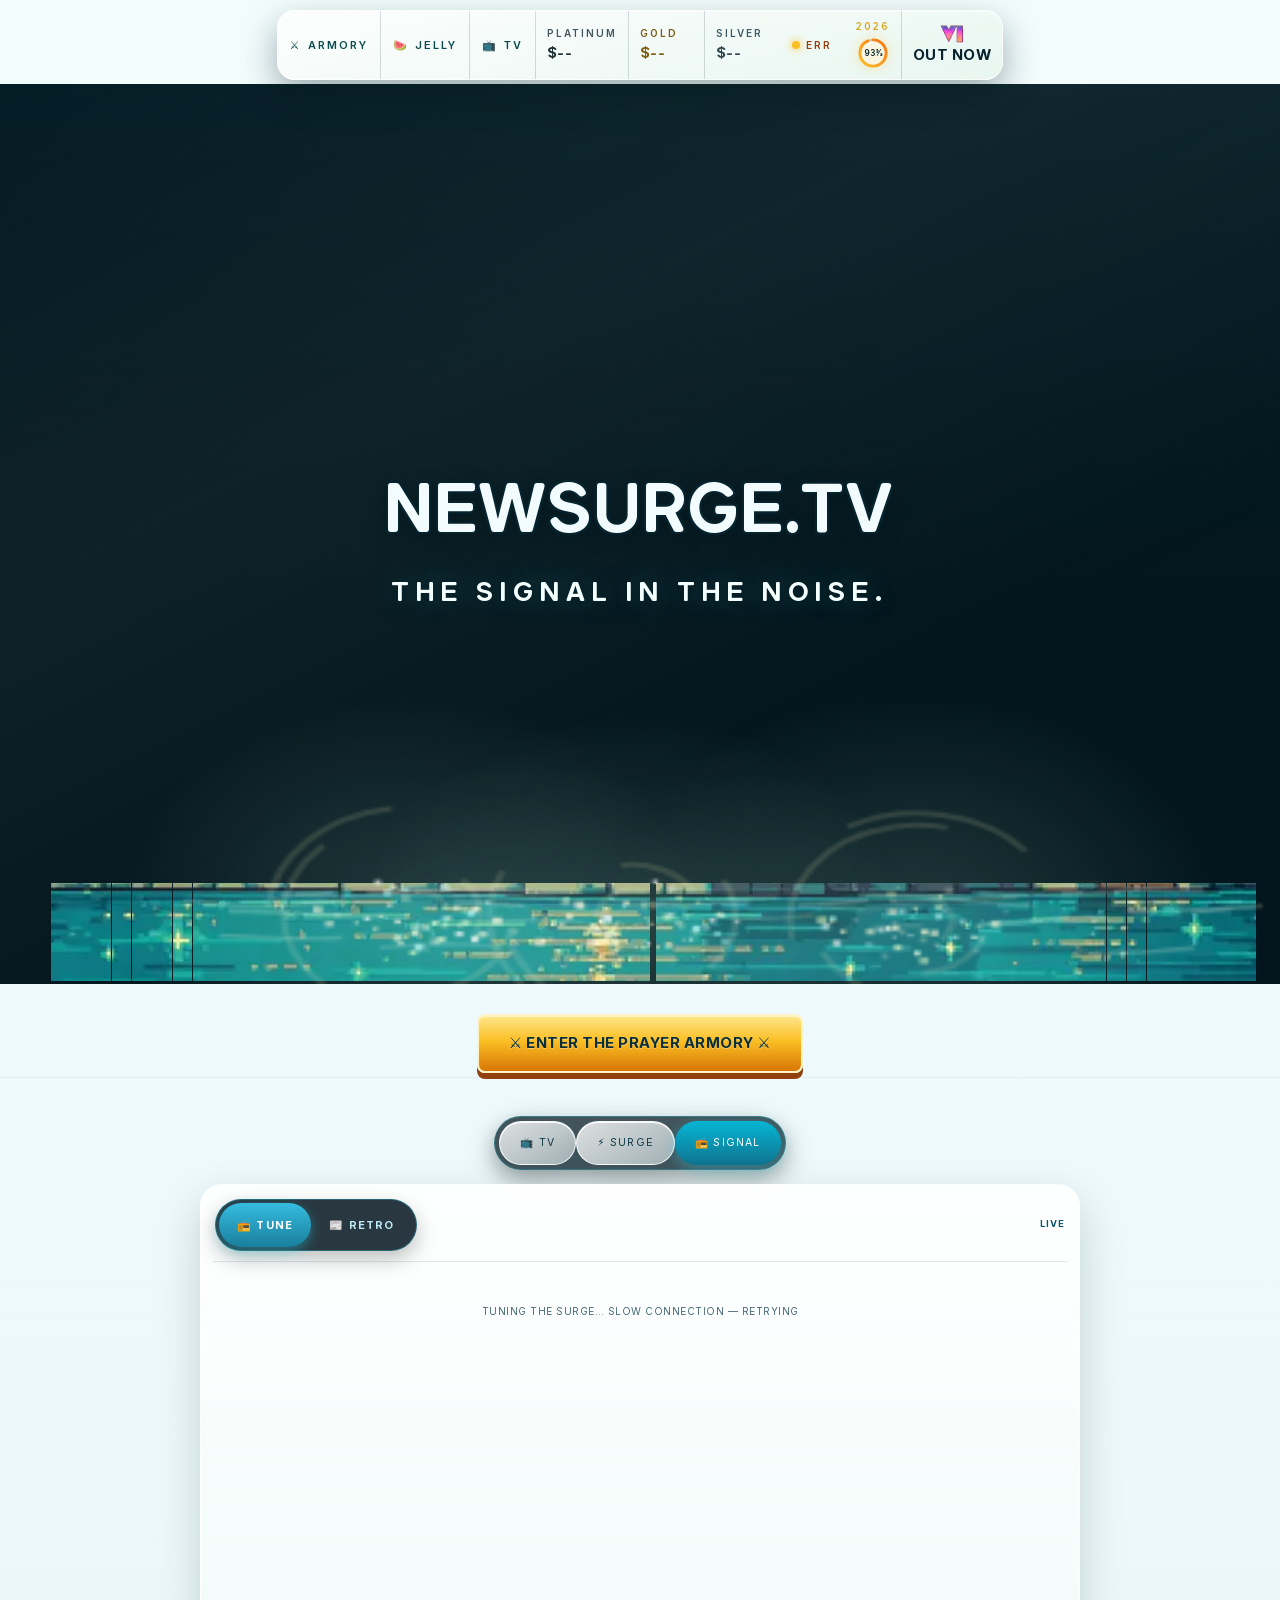
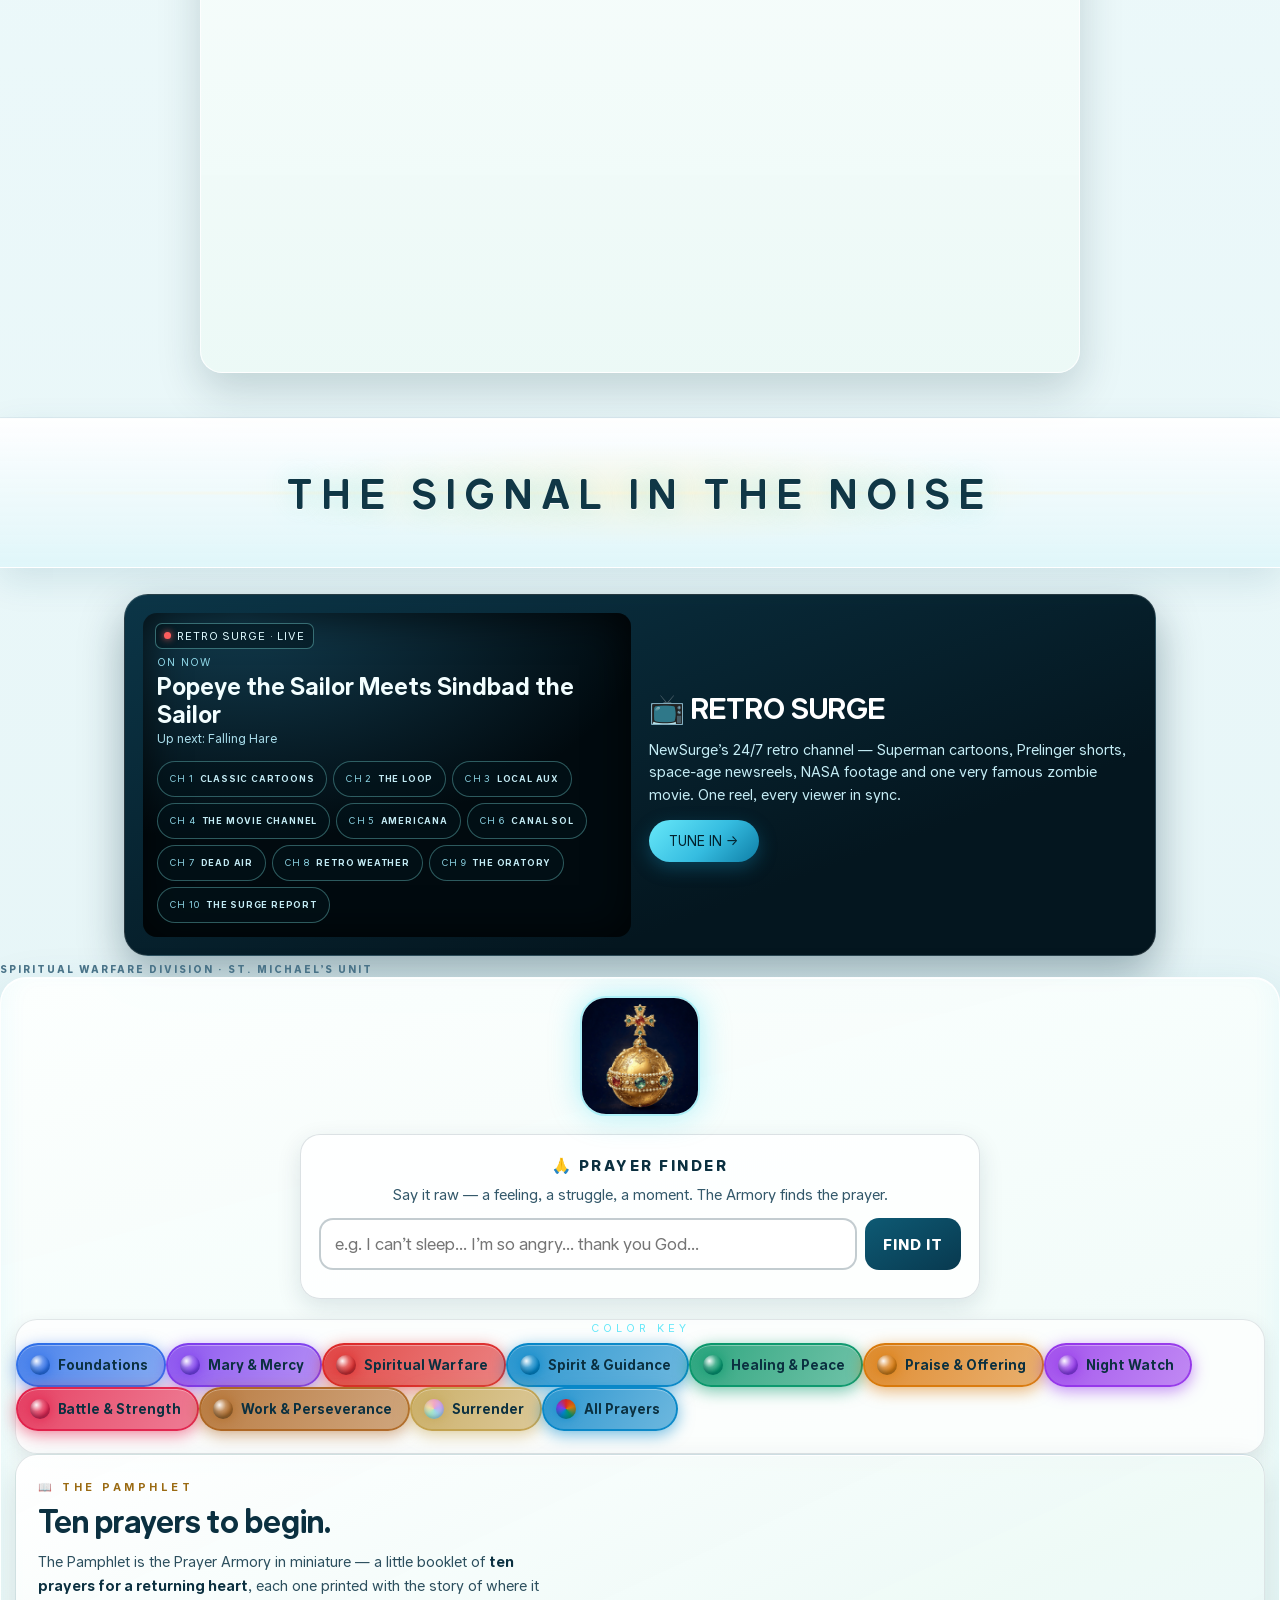
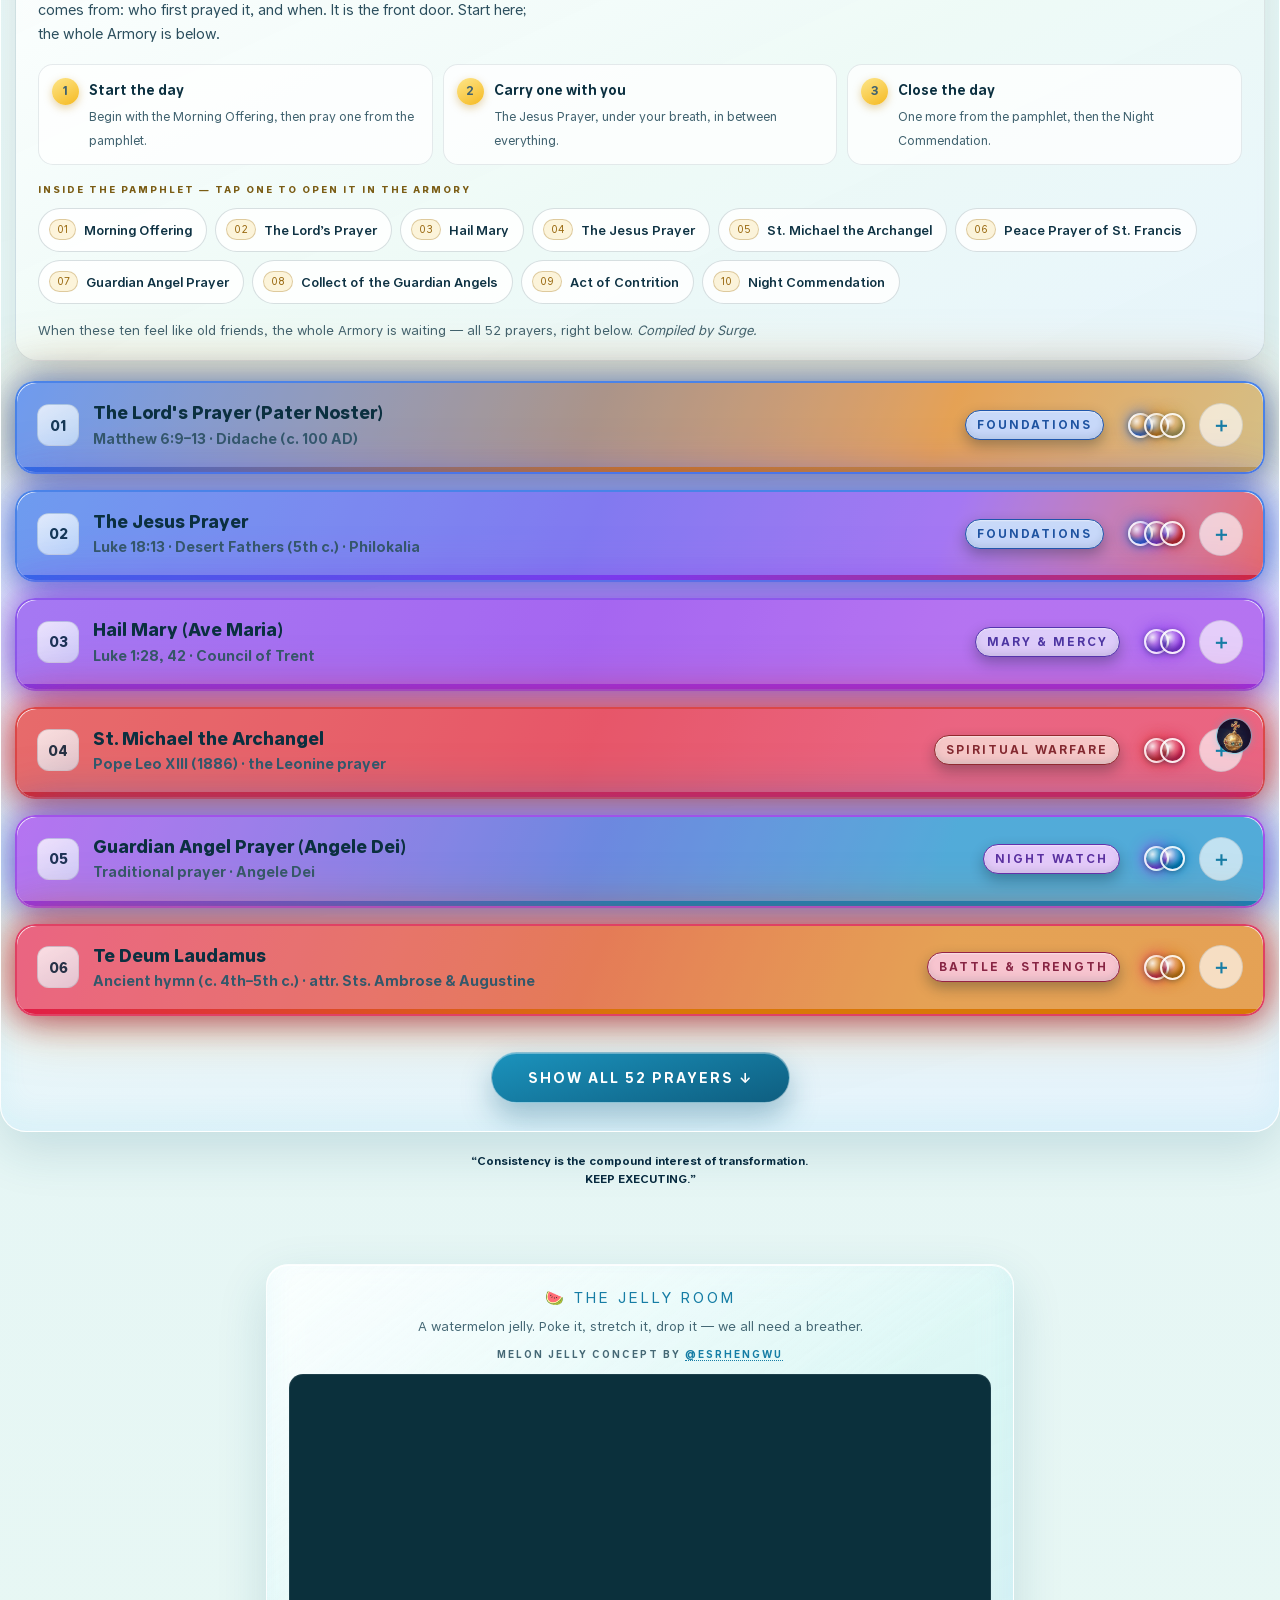
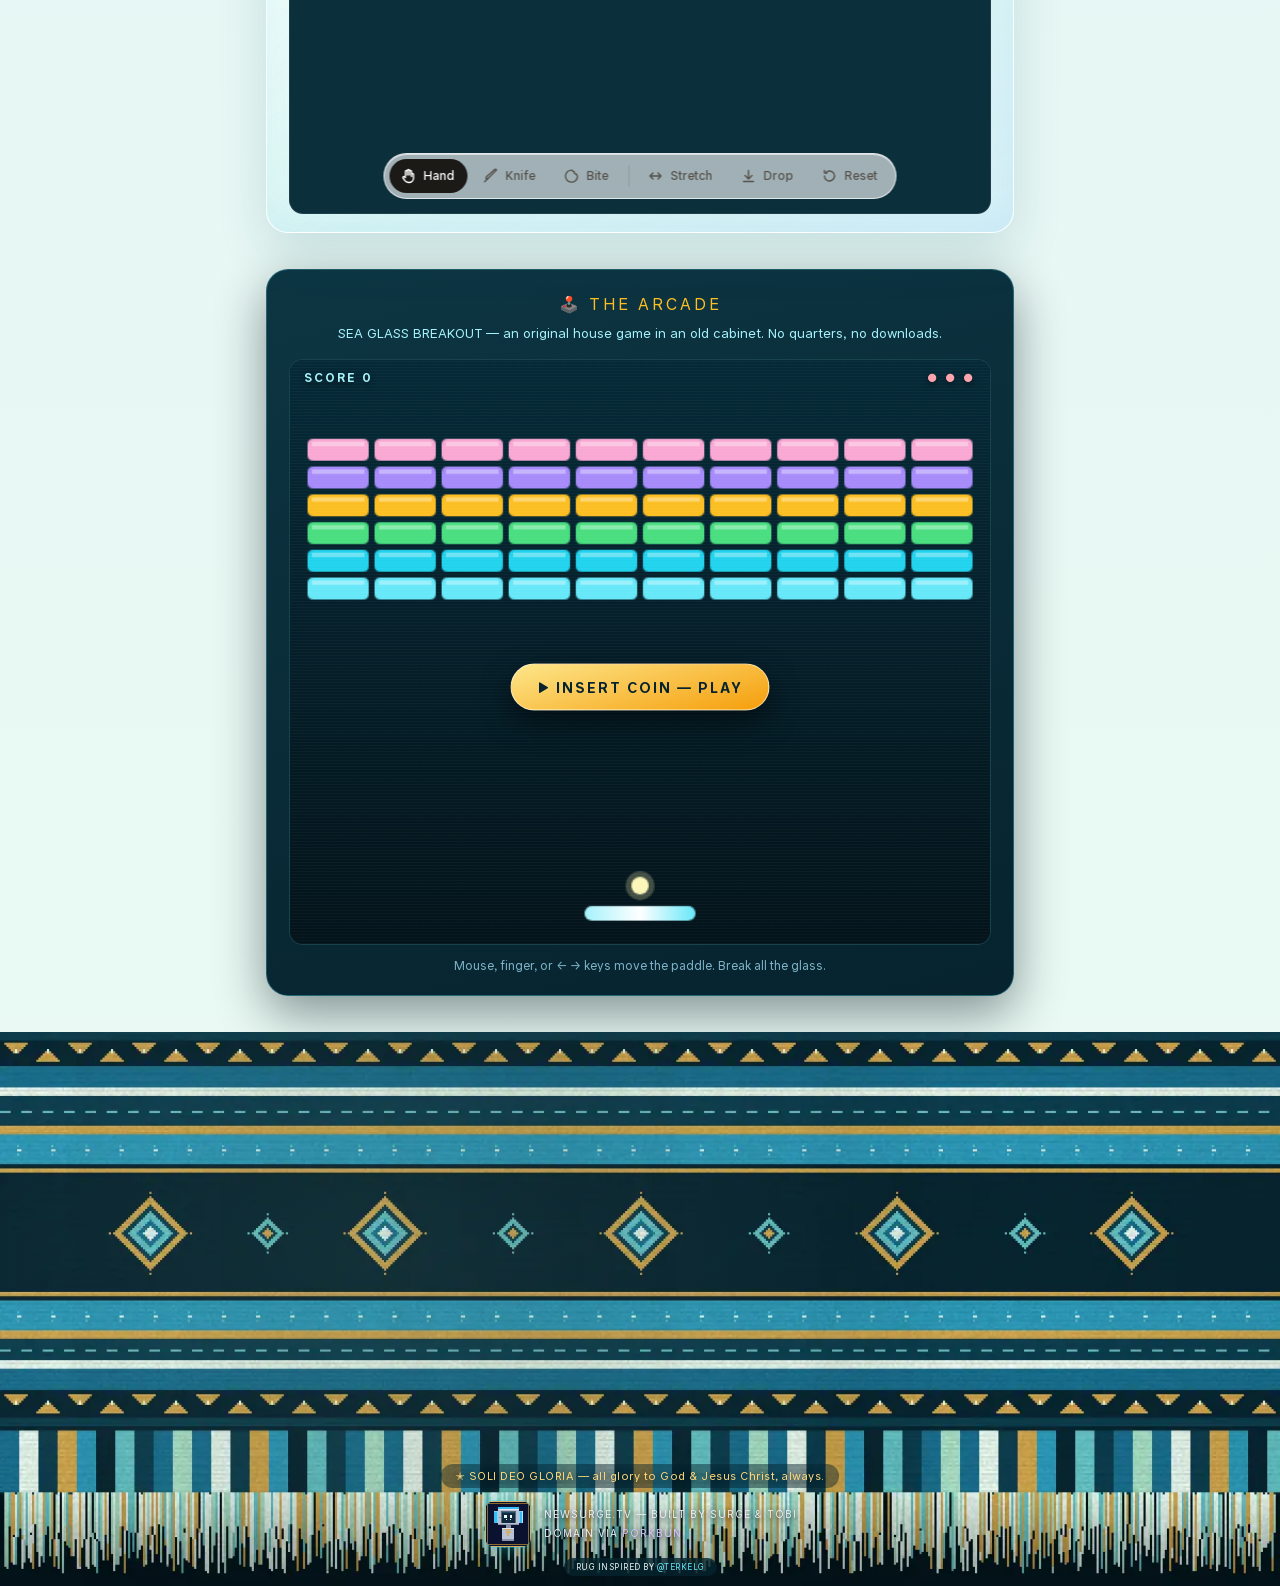
==== commit ceb201b5: "Prayer audit fixes: official texts for all 52 (27 bodies corrected/replaced, references for all 52, " ====
--- a/index.html
+++ b/index.html
@@ -1 +1 @@
-<!DOCTYPE html><html lang="en"><head><meta charset="utf-8"><meta name="viewport" content="width=device-width, initial-scale=1, viewport-fit=cover"><title>NewSurge.tv — The Signal in the Noise</title><link href="https://fonts.googleapis.com/css2?family=Inter:wght@400;500;600;700&family=Atkinson+Hyperlegible:ital,wght@0,400;0,700;1,400;1,700&family=Space+Grotesk:wght@500;600;700&family=Silkscreen:wght@400;700&family=Orbitron:wght@400;700;900&family=Sixtyfour&family=Barlow+Condensed:wght@500;600;700&display=swap" rel="stylesheet"><link rel="stylesheet" href="styles.css?v=1794900670"></head><body><div id="ns-bug"><a class="ns-bug-armory" href="#prayer-armory" title="Prayer Armory"><span>⚔️</span><span class="ns-ba-txt">ARMORY</span></a><a class="ns-bug-armory" href="#jelly-room" title="Jelly Room"><span>🍉</span><span class="ns-ba-txt">JELLY</span></a><a class="ns-bug-armory" href="surge-tv.html" title="Retro Surge — 24/7 retro TV"><span>📺</span><span class="ns-ba-txt">TV</span></a><a class="ns-cell" id="pt" href="#news-wire"><span class="ns-lab">PLATINUM <span class="ns-arr"></span></span><span class="ns-val">$--</span></a><a class="ns-cell" id="au" href="#news-wire"><span class="ns-lab">GOLD <span class="ns-arr"></span></span><span class="ns-val">$--</span></a><a class="ns-cell" id="ag" href="#news-wire"><span class="ns-lab">SILVER <span class="ns-arr"></span></span><span class="ns-val">$--</span></a><a class="ns-live" href="#news-wire"><span class="ns-dot"></span><span id="ns-note">LIVE</span></a><a class="ns-cell ns-yrcell" href="#news-wire" title="2026 year progress"><span class="ns-lab">2026</span><svg class="ns-ygauge" viewBox="0 0 44 44" width="36" height="36" aria-hidden="true"><defs><linearGradient id="nsyrg" x1="0" y1="0" x2="1" y2="1"><stop offset="0" stop-color="#fbbf24"/><stop offset="1" stop-color="#f97316"/></linearGradient></defs><circle cx="22" cy="22" r="16" fill="rgba(255,255,255,.55)" stroke="rgba(6,35,46,.2)" stroke-width="2.5"/><circle id="ns-yarc" cx="22" cy="22" r="16" fill="none" stroke="url(#nsyrg)" stroke-width="3.5" stroke-linecap="round" stroke-dasharray="100.5" stroke-dashoffset="100.5" transform="rotate(-90 22 22)"/><text id="ns-ypct" x="22" y="26" text-anchor="middle" font-size="10" fill="#06232e">--%</text></svg></a><a class="ns-cell ns-gta" href="#news-wire" title="Grand Theft Auto VI — November 19, 2026"><img class="ns-gta-logo" src="assets/gta6-vi.webp" alt="GTA VI"><span class="ns-val" id="ns-gta-cd">--</span></a></div><header class="ns-hero"><picture class="ns-hero-art" aria-hidden="true"><source media="(max-width:700px)" srcset="hero-portrait.webp"><img src="hero.webp" alt="" fetchpriority="high" decoding="async"></picture><canvas class="ns-cenote" id="ns-cenote" aria-hidden="true"></canvas><div class="ns-hero-inner"><h1 class="ns-title">NEWSURGE.TV</h1><div class="ns-sub ns-sub-big">THE SIGNAL IN THE NOISE.</div></div></header><div class="ns-hero-cta"><a class="ns-armory-btn" href="#prayer-armory">⚔️ ENTER THE PRAYER ARMORY ⚔️</a></div><section class="ns-wire" id="news-wire"><div class="ns-viewtoggle" role="tablist" aria-label="News view"><button id="ns-view-tv" type="button">📺 TV</button><button id="ns-view-wire" type="button">⚡ SURGE</button><button id="ns-view-signal" class="on" type="button">📻 SIGNAL</button></div><div id="ns-feedview"><div class="ns-feedhead"><div class="ns-feedmodes" role="tablist" aria-label="Feed mode"><button id="ns-mode-tune" class="on" type="button">&#128251; TUNE</button><button id="ns-mode-retro" type="button">&#128240; RETRO</button></div><span class="ns-feed-updated" id="ns-wire-updated">LIVE</span></div><div id="ns-tunestream"><p class="ns-wire-loading">TUNING THE SURGE&hellip;</p></div><div id="ns-retrolist" hidden></div><button id="ns-newpill" type="button" hidden></button></div><div class="ns-tv"><div class="ns-tv-top"><span class="ns-tv-brand">NEWSURGE</span><span class="ns-tv-led"><span id="ns-tv-ch-num">--</span></span></div><div class="ns-screen" id="ns-screen" tabindex="0" aria-label="News channels. Swipe left and right to change channel, up and down for stories."><div id="ns-feed"></div></div><div class="ns-tv-bottom"><span class="ns-speaker"></span><span class="ns-knob"></span><span class="ns-knob"></span><span class="ns-power"></span><span class="ns-tv-model">NS-1987 &middot; COLOR &middot; SOLID STATE</span><span class="ns-speaker"></span></div></div><div class="ns-remote"><div class="ns-remote-title">📺 REMOTE</div><div class="ns-remote-grid" id="ns-remote-grid"></div><div class="ns-remote-nav"><button class="ns-chnav" id="ns-ch-down" type="button">▼ CH−</button><button class="ns-chnav ns-surf" id="ns-surf" type="button">🏄 SURF</button><button class="ns-chnav" id="ns-ch-up" type="button">▲ CH+</button></div></div></section><div class="ns-beam" aria-hidden="true"><div class="ns-beam-in"><div class="ns-beam-txt">THE SIGNAL IN THE NOISE</div></div></div><section class="ns-retrotv" id="retro-surge"><div class="ns-rt-in"><div class="ns-rt-screen"><span class="ns-rt-bug"><span class="ns-rt-dot"></span>RETRO SURGE &middot; LIVE</span><div class="ns-rt-on">ON NOW<strong id="ns-rt-now">Tuning the set&hellip;</strong><span id="ns-rt-next"></span></div><div class="ns-rt-chans" aria-label="Retro Surge channel lineup"><a class="ns-rt-ch" href="surge-tv.html#ch1"><b>CH 1</b>CLASSIC CARTOONS</a><a class="ns-rt-ch" href="surge-tv.html#ch2"><b>CH 2</b>THE LOOP</a><a class="ns-rt-ch" href="surge-tv.html#ch3"><b>CH 3</b>LOCAL AUX</a><a class="ns-rt-ch" href="surge-tv.html#ch4"><b>CH 4</b>THE MOVIE CHANNEL</a><a class="ns-rt-ch" href="surge-tv.html#ch5"><b>CH 5</b>AMERICANA</a><a class="ns-rt-ch" href="surge-tv.html#ch6"><b>CH 6</b>CANAL SOL</a><a class="ns-rt-ch" href="surge-tv.html#ch7"><b>CH 7</b>DEAD AIR</a><a class="ns-rt-ch" href="surge-tv.html#ch8"><b>CH 8</b>RETRO WEATHER</a><a class="ns-rt-ch" href="surge-tv.html#ch9"><b>CH 9</b>THE ORATORY</a><a class="ns-rt-ch" href="surge-tv.html#ch10"><b>CH 10</b>THE SURGE REPORT</a></div></div><div class="ns-rt-copy"><h2>📺 RETRO SURGE</h2><p>NewSurge&rsquo;s 24/7 retro channel &mdash; Superman cartoons, Prelinger shorts, space-age newsreels, NASA footage and one very famous zombie movie. One reel, every viewer in sync.</p><a class="ns-rt-btn" href="surge-tv.html">TUNE IN &rarr;</a></div></div></section><div style="font-size:10px; letter-spacing:2px; color:var(--ink-sub); font-weight:800; margin-top:6px;">SPIRITUAL WARFARE DIVISION &middot; ST. MICHAEL&rsquo;S UNIT</div></div><div class="panel" id="prayer-armory" style="padding: 18px 14px;"><div class="panel-header" style="border:none; padding:0; margin-bottom: 18px; justify-content:center; flex-direction:column; align-items:center; gap:8px;"><img class="ns-armory-stamp" src="assets/globus-stamp.png" alt="Prayer Armory" width="120" height="120"></div><div class="ns-legend"><div class="ns-legend-title">COLOR KEY</div><span style="--bc:#2b6de8" data-tag="sapphire"><i></i>Foundations</span><span style="--bc:#7c3aed" data-tag="violet"><i></i>Mary &amp; Mercy</span><span style="--bc:#dc2626" data-tag="crimson"><i></i>Spiritual Warfare</span><span style="--bc:#0284c7" data-tag="cobalt"><i></i>Spirit &amp; Guidance</span><span style="--bc:#059669" data-tag="emerald"><i></i>Healing &amp; Peace</span><span style="--bc:#d97706" data-tag="gold"><i></i>Praise &amp; Offering</span><span style="--bc:#9333ea" data-tag="amethyst"><i></i>Night Watch</span><span style="--bc:#e11d48" data-tag="ruby"><i></i>Battle &amp; Strength</span><span style="--bc:#ad6520" data-tag="iron"><i></i>Work &amp; Perseverance</span><span style="--bc:#c2a14d" data-tag="pearl"><i></i>Surrender</span><span class="ns-key-all" data-tag="__all"><i></i>All Prayers</span><div class="ns-key-status" id="ns-key-status" aria-live="polite"></div></div><div class="ns-starter2"><div class="ns-sk-kicker">📖 THE PAMPHLET</div><h3 class="ns-sk-title">Ten prayers to begin.</h3><p class="ns-sk-lede">The Pamphlet is the Prayer Armory in miniature — a little booklet of <b>ten prayers for a returning heart</b>, each one printed with the story of where it comes from: who first prayed it, and when. It is the front door. Start here; the whole Armory is below.</p><div class="ns-sk-steps"><div class="ns-sk-step"><span class="ns-sk-n">1</span><div><b>Start the day</b><span>Begin with the Morning Offering, then pray one from the pamphlet.</span></div></div><div class="ns-sk-step"><span class="ns-sk-n">2</span><div><b>Carry one with you</b><span>The Jesus Prayer, under your breath, in between everything.</span></div></div><div class="ns-sk-step"><span class="ns-sk-n">3</span><div><b>Close the day</b><span>One more from the pamphlet, then the Night Commendation.</span></div></div></div><div class="ns-sk-listlabel">INSIDE THE PAMPHLET — TAP ONE TO OPEN IT IN THE ARMORY</div><div class="ns-sk-chips"><button type="button" data-open-prayer="prayer-31"><b>01</b>Morning Offering</button><button type="button" data-open-prayer="prayer-01"><b>02</b>The Lord&rsquo;s Prayer</button><button type="button" data-open-prayer="prayer-03"><b>03</b>Hail Mary</button><button type="button" data-open-prayer="prayer-02"><b>04</b>The Jesus Prayer</button><button type="button" data-open-prayer="prayer-04"><b>05</b>St. Michael the Archangel</button><button type="button" data-open-prayer="prayer-20"><b>06</b>Peace Prayer of St. Francis</button><button type="button" data-open-prayer="prayer-09"><b>07</b>Guardian Angel Prayer</button><button type="button" data-open-prayer="prayer-51"><b>08</b>Collect of the Guardian Angels</button><button type="button" data-open-prayer="prayer-13"><b>09</b>Act of Contrition</button><button type="button" data-open-prayer="prayer-28"><b>10</b>Night Commendation</button></div><p class="ns-sk-foot">When these ten feel like old friends, the whole Armory is waiting — all 52 prayers, right below. <i>Compiled by Surge.</i></p></div><div class="prayer-list"><div class="study-prayer sapphire"><input type="checkbox" id="prayer-01" class="prayer-toggle"><label for="prayer-01" class="prayer-header"><span class="num">01</span><span class="prayer-main"><strong>The Lord's Prayer (Pater Noster)</strong><small>Matthew 6:9–13 · Didache (c. 100 AD)</small></span><span class="ns-ptag" style="--tc:#2b6de8">Foundations</span><span class="chev">＋</span></label><div class="prayer-body"><div class="tactical-grid"><div class="tac-item"><span class="tac-lbl">⏱️ WHEN TO USE:</span><span class="tac-desc">When waking, prior to protocol execution, or when resetting the spiritual baseline.</span></div><div class="tac-item"><span class="tac-lbl">⚔️ HOW TO USE:</span><span class="tac-desc">Stand upright with open hands (Orans posture). Recite deliberately with slow cadence, pausing between petitions.</span></div></div><p class="prayer-content">Our Father, who art in heaven, hallowed be thy name; thy kingdom come; thy will be done on earth as it is in heaven. Give us this day our daily bread; and forgive us our trespasses, as we forgive those who trespass against us; and lead us not into temptation, but deliver us from evil. Amen.</p></div></div><div class="study-prayer sapphire"><input type="checkbox" id="prayer-02" class="prayer-toggle"><label for="prayer-02" class="prayer-header"><span class="num">02</span><span class="prayer-main"><strong>The Jesus Prayer</strong><small>Desert Fathers (5th c.) · Philokalia</small></span><span class="ns-ptag" style="--tc:#2b6de8">Foundations</span><span class="chev">＋</span></label><div class="prayer-body"><div class="tactical-grid"><div class="tac-item"><span class="tac-lbl">⏱️ WHEN TO USE:</span><span class="tac-desc">During sudden adrenaline surges, invasive cravings, or cognitive overload.</span></div><div class="tac-item"><span class="tac-lbl">⚔️ HOW TO USE:</span><span class="tac-desc">Synchronize with respiration: Inhale slowly for 4 seconds ('Lord Jesus Christ, Son of God...'), exhale for 6 seconds ('...have mercy on me, a sinner.'). Repeat 20–30 times continuously.</span></div></div><p class="prayer-content">Lord Jesus Christ, Son of God, have mercy on me, a sinner.</p></div></div><div class="study-prayer violet"><input type="checkbox" id="prayer-03" class="prayer-toggle" ><label for="prayer-03" class="prayer-header"><span class="num">03</span><span class="prayer-main"><strong>Hail Mary (Ave Maria)</strong><small>Luke 1:28, 42 · Council of Trent</small></span><span class="ns-ptag" style="--tc:#7c3aed">Mary & Mercy</span><span class="chev">＋</span></label><div class="prayer-body"><div class="tactical-grid"><div class="tac-item"><span class="tac-lbl">⏱️ WHEN TO USE:</span><span class="tac-desc">During acute emotional friction, stress spikes, or pre-sleep wind-down.</span></div><div class="tac-item"><span class="tac-lbl">⚔️ HOW TO USE:</span><span class="tac-desc">Speak in a calm whisper. Let the maternal cadence down-regulate heart rate and lower autonomic nervous agitation.</span></div></div><p class="prayer-content">Hail Mary, full of grace, the Lord is with thee; blessed art thou among women, and blessed is the fruit of thy womb, Jesus. Holy Mary, Mother of God, pray for us sinners, now and at the hour of our death. Amen.</p></div></div><div class="study-prayer crimson michael-stamp"><img class="ns-seal" src="assets/globus-stamp.png" alt="Study seal" width="54" height="54"><input type="checkbox" id="prayer-04" class="prayer-toggle" ><label for="prayer-04" class="prayer-header"><span class="num">04</span><span class="prayer-main"><strong>St. Michael the Archangel</strong><small>Pope Leo XIII (1886) &middot; the Leonine prayer</small></span><span class="ns-ptag" style="--tc:#dc2626">Spiritual Warfare</span><span class="chev">＋</span></label><div class="prayer-body"><div class="tactical-grid"><div class="tac-item"><span class="tac-lbl">⏱️ WHEN TO USE:</span><span class="tac-desc">Under direct mental assault, obsessive thought loops, or external toxic pressure.</span></div><div class="tac-item"><span class="tac-lbl">⚔️ HOW TO USE:</span><span class="tac-desc">Pray aloud with firm conviction. Do not whisper; ask boldly as a petitioner, not a commander.</span></div></div><p class="prayer-content">Saint Michael the Archangel, defend us in battle. Be our protection against the wickedness and snares of the devil. May God rebuke him, we humbly pray; and do thou, O Prince of the heavenly host, by the power of God, cast into hell Satan and all the evil spirits who prowl about the world seeking the ruin of souls. Amen.</p><p class="prayer-why"><b>&#10024; WHY IT WORKS:</b> These aren&rsquo;t magic words &mdash; it&rsquo;s a petition to the archangel Scripture names as heaven&rsquo;s commander (Dan 12:1, Jude 9, Rev 12:7). Tradition holds Leo XIII composed it after a vision; he ordered this short prayer said after every Low Mass, and the Church kept it there from 1886 to 1964. Ask, don&rsquo;t command &mdash; that&rsquo;s the line the Church draws (cf. CDF, 1985).</p><details class="ns-breakglass"><summary><div class="ns-bg-kicker">BREAK GLASS</div><div class="ns-bg-sub">ST. MICHAEL &middot; THE LONG PRAYER</div></summary><div class="ns-bgrep"><div class="ns-bg-panel"><div class="ns-bg-title">PRAYER TO SAINT MICHAEL THE ARCHANGEL</div><div class="ns-bg-latin">The long form &middot; Pope Leo XIII</div><div class="ns-bg-text">O Glorious Archangel St. Michael, Prince of the heavenly host, be our defense in the terrible warfare which we carry on against principalities and powers, against the rulers of this world of darkness, spirits of evil. Come to the aid of man, whom God created immortal, made in His own image and likeness, and redeemed at a great price from the tyranny of the devil. Fight this day the battle of the Lord, together with the holy angels, as already thou hast fought the leader of the proud angels, Lucifer, and his apostate host, who were powerless to resist thee, nor was there place for them any longer in heaven. That cruel, that ancient serpent, who is called the devil or Satan who seduces the whole world, was cast into the abyss with his angels. Behold, this primeval enemy and slayer of men has taken courage. Transformed into an angel of light, he wanders about with all the multitude of wicked spirits, invading the earth in order to blot out the name of God and of His Christ, to seize upon, slay and cast into eternal perdition souls destined for the crown of eternal glory. This wicked dragon pours out, as a most impure flood, the venom of his malice on men of depraved mind and corrupt heart, the spirit of lying, of impiety, of blasphemy, and the pestilent breath of impurity, and of every vice and iniquity. These most crafty enemies have filled and inebriated with gall and bitterness the Church, the spouse of the immaculate Lamb, and have laid impious hands on her most sacred possessions. In the Holy Place itself, where has been set up the See of the most holy Peter and the Chair of Truth for the light of the world, they have raised the throne of their abominable impiety, with the iniquitous design that when the Pastor has been struck, the sheep may be scattered. Arise then, O invincible Prince, bring help against the attacks of the lost spirits to the people of God, and give them the victory. They venerate thee as their protector and patron; in thee holy Church glories as her defense against the malicious power of hell; to thee has God entrusted the souls of men to be established in heavenly beatitude. Oh, pray to the God of peace that He may put Satan under our feet, so far conquered that he may no longer be able to hold men in captivity and harm the Church. Offer our prayers in the sight of the Most High, so that they may quickly find mercy in the sight of the Lord; and vanquishing the dragon, the ancient serpent, who is the devil and Satan, do thou again make him captive in the abyss, that he may no longer seduce the nations. Amen. V. Behold the Cross of the Lord; be scattered ye hostile powers. R. The Lion of the tribe of Judah has conquered, the root of David. V. Let Thy mercies be upon us, O Lord. R. As we have hoped in Thee. V. O Lord, hear my prayer. R. And let my cry come unto Thee. Let us pray. O God, the Father of our Lord Jesus Christ, we call upon Thy holy Name, and as supplicants, we implore Thy clemency, that by the intercession of Mary, ever Virgin Immaculate and our Mother, and of the glorious St. Michael the Archangel, Thou wouldst deign to help us against Satan and all the other unclean spirits who wander about the world for the injury of the human race and the ruin of souls. Amen.</div><details class="ns-bg-latind"><summary>LATIN &middot; RITUALE ROMANUM</summary><div class="ns-bg-text">Princeps gloriosissime caelestis militiae, sancte Michael Archangele, defende nos in proelio et colluctatione, quae nobis adversus principes et potestates, adversus mundi rectores tenebrarum harum, contra spiritualia nequitiae, in caelestibus. Veni in auxilium hominum, quos Deus creavit inexterminabiles, et ad imaginem similitudinis suae fecit, et a tyrannide diaboli emit pretio magno. Proeliare hodie cum beatorum Angelorum exercitu proelia Domini, sicut pugnasti contra ducem superbiae luciferum, et angelos eius apostaticos: et non valuerunt, neque locus inventus est eorum amplius in caelo. Sed proiectus est draco ille magnus, serpens antiquus, qui vocatur diabolus et satanas, qui seducit universum orbem; et proiectus est in terram, et angeli eius cum illo missi sunt. En antiquus inimicus et homicida vehementer erectus est. Transfiguratus in angelum lucis, cum tota malignorum spirituum caterva late circuit et invadit terram, ut in ea deleat nomen Dei et Christi eius, animasque ad aeternae gloriae coronam destinatas furetur, mactet ac perdat in sempiternum interitum. Virus nequitiae suae, tamquam flumen immundissimum, draco maleficus transfundit in homines depravatos mente et corruptos corde; spiritum mendacii, impietatis et blasphemiae; halitumque mortiferum luxuriae, vitiorum omnium et iniquitatum. Ecclesiam, Agni immaculati sponsam, vaferrimi hostes repleverunt amaritudinibus, inebriarunt absinthio; ad omnia desiderabilia eius impias miserunt manus. Ubi sedes beatissimi Petri et Cathedra veritatis ad lucem gentium constituta est, ibi thronum posuerunt abominationis et impietatis suae; ut percusso Pastore, et gregem disperdere valeant. Adesto itaque, Dux invictissime, populo Dei contra irrumpentes spirituales nequitias, et fac victoriam. Te custodem et patronum sancta veneratur Ecclesia; te gloriatur defensore adversus terrestrium et infernorum nefarias potestates; tibi tradidit Dominus animas redemptorum in superna felicitate locandas. Deprecare Deum pacis, ut conterat satanam sub pedibus nostris, ne ultra valeat captivos tenere homines, et Ecclesiae nocere. Offer nostras preces in conspectu Altissimi, ut cito anticipent nos misericordiae Domini, et apprehendas draconem, serpentem antiquum, qui est diabolus et satanas, ac ligatum mittas in abyssum, ut non seducat amplius gentes. V. Ecce Crucem Domini, fugite partes adversae. R. Vicit Leo de tribu Iuda, radix David. V. Fiat misericordia tua, Domine, super nos. R. Quemadmodum speravimus in te. V. Domine, exaudi orationem meam. R. Et clamor meus ad te veniat. Oremus. Deus, et Pater Domini nostri Iesu Christi, invocamus nomen sanctum Tuum, et clementiam Tuam supplices exposcimus ut, per intercessionem immaculatae semper Virginis Dei Genetricis Mariae, beati Michaelis Archangeli, beati Ioseph eiusdem beatae Virginis Sponsi, beatorum Apostolorum Petri et Pauli et omnium Sanctorum, adversus satanam, omnesque alios immundos spiritus, qui ad nocendum humano generi animasque perdendas pervagantur in mundo, nobis auxilium praestare digneris. Per eundem Christum Dominum nostrum. Amen.</div></details><div class="ns-bg-refs">Text: <i>The Raccolta</i>, 12th English edition (1935); first published in the Roman <i>Raccolta</i>, July 23, 1898 (supplement approved July 31, 1902). This is the lay form &mdash; the priest-only exorcism rubrics of the <i>Roman Ritual</i> are omitted.<br>Composed by Pope Leo XIII. The short prayer (&ldquo;defend us in battle&rdquo;) entered the Leonine Prayers in 1886; this longer form followed in 1898. Public domain.<br>Sources: <a href="https://www.catholic365.com/article/12855/infiltration-st-michael-save-us.html">catholic365</a> &middot; <a href="http://www.boston-catholic-journal.com/complete-prayer-to-saint-michael-the-archangel-pope-leo-13.pdf">Latin/English Ritual text</a> &middot; <a href="https://en.wikipedia.org/wiki/Prayer_to_Saint_Michael">history</a></div></div></div></details></div></div><div class="study-prayer amethyst"><input type="checkbox" id="prayer-09" class="prayer-toggle" ><label for="prayer-09" class="prayer-header"><span class="num">05</span><span class="prayer-main"><strong>Guardian Angel Prayer (Angele Dei)</strong><small>Ancient Roman Rite</small></span><span class="ns-ptag" style="--tc:#9333ea">Night Watch</span><span class="chev">＋</span></label><div class="prayer-body"><div class="tactical-grid"><div class="tac-item"><span class="tac-lbl">⏱️ WHEN TO USE:</span><span class="tac-desc">Before entering difficult public/retail environments or before turning off the lights to sleep.</span></div><div class="tac-item"><span class="tac-lbl">⚔️ HOW TO USE:</span><span class="tac-desc">Acknowledge the personal spiritual presence assigned to guard your consciousness and physical frame.</span></div></div><p class="prayer-content">Angel of God, my guardian dear, to whom God's love commits me here, ever this day be at my side, to light and guard, to rule and guide. Amen.</p></div></div><div class="study-prayer ruby"><input type="checkbox" id="prayer-40" class="prayer-toggle" ><label for="prayer-40" class="prayer-header"><span class="num">06</span><span class="prayer-main"><strong>Te Deum Laudamus</strong><small>St. Ambrose &amp; St. Augustine &middot; closing verses</small></span><span class="ns-ptag" style="--tc:#e11d48">Battle & Strength</span><span class="chev">＋</span></label><div class="prayer-body"><div class="tactical-grid"><div class="tac-item"><span class="tac-lbl">⏱️ WHEN TO USE:</span><span class="tac-desc">At major triumphs, recovery milestones, or closing monumental life chapters.</span></div><div class="tac-item"><span class="tac-lbl">⚔️ HOW TO USE:</span><span class="tac-desc">Proclaim standing tall with deep gratitude, recognizing God as the sole architect of transformation.</span></div></div><p class="prayer-content">O Lord, save thy people and bless thine heritage. Govern them and lift them up forever. Day by day we magnify thee; And we worship thy Name ever, world without end. Vouchsafe, O Lord, to keep us this day without sin. O Lord, have mercy upon us, have mercy upon us. O Lord, let thy mercy lighten upon us, as our trust is in thee. O Lord, in thee have I trusted; let me never be confounded.</p></div></div><div class="ns-armory-more"><button class="ns-btn" id="ns-armory-toggle" type="button">SHOW ALL 52 PRAYERS ↓</button></div><div class="study-prayer ns-extra cobalt"><input type="checkbox" id="prayer-05" class="prayer-toggle" ><label for="prayer-05" class="prayer-header"><span class="num">07</span><span class="prayer-main"><strong>Prayer to St. Gabriel the Archangel</strong><small>Modern devotion &middot; cf. Daniel 8&ndash;9, Luke 1</small></span><span class="ns-ptag" style="--tc:#0284c7">Spirit & Guidance</span><span class="chev">＋</span></label><div class="prayer-body"><div class="tactical-grid"><div class="tac-item"><span class="tac-lbl">⏱️ WHEN TO USE:</span><span class="tac-desc">Facing complex decisions, mental fog, strategic career moves, or ambiguity.</span></div><div class="tac-item"><span class="tac-lbl">⚔️ HOW TO USE:</span><span class="tac-desc">Sit in silent focus for 60 seconds after reciting. Have pen and notebook ready to capture intuitive clarity.</span></div></div><p class="prayer-content">O holy St. Gabriel, Archangel of the Annunciation, strength of God and messenger of the Most High: come to my aid. Clear the fog from my mind. Carry truth into places of confusion. Help me hear what God is saying and obey without delay. Announce hope where I have only heard noise, and stand between me and every lying spirit. Amen.</p></div></div><div class="study-prayer ns-extra emerald"><input type="checkbox" id="prayer-06" class="prayer-toggle" ><label for="prayer-06" class="prayer-header"><span class="num">08</span><span class="prayer-main"><strong>Prayer to St. Raphael the Archangel</strong><small>Modern devotion, adapted &middot; cf. Tobit 12</small></span><span class="ns-ptag" style="--tc:#059669">Healing & Peace</span><span class="chev">＋</span></label><div class="prayer-body"><div class="tactical-grid"><div class="tac-item"><span class="tac-lbl">⏱️ WHEN TO USE:</span><span class="tac-desc">During post-workout soreness, joint inflammation, the evening recovery routine, or nervous fatigue.</span></div><div class="tac-item"><span class="tac-lbl">⚔️ HOW TO USE:</span><span class="tac-desc">Recite during the evening recovery routine.</span></div></div><p class="prayer-content">O holy St. Raphael, Archangel of healing and safe journey, guide of Tobiah and restorer of sight: walk with me on this path of recovery. Heal what is wounded in body, mind, and spirit. Bind up the places addiction, trauma, and fatigue have torn. Bring God's medicine to my habits, my hunger, and my heart. Amen.</p></div></div><div class="study-prayer ns-extra gold"><input type="checkbox" id="prayer-07" class="prayer-toggle" ><label for="prayer-07" class="prayer-header"><span class="num">09</span><span class="prayer-main"><strong>Glory Be (Gloria Patri)</strong><small>Ancient doxology &middot; second half added c. 529</small></span><span class="ns-ptag" style="--tc:#d97706">Praise & Offering</span><span class="chev">＋</span></label><div class="prayer-body"><div class="tactical-grid"><div class="tac-item"><span class="tac-lbl">⏱️ WHEN TO USE:</span><span class="tac-desc">At the completion of any prayer block, workout, or task completion.</span></div><div class="tac-item"><span class="tac-lbl">⚔️ HOW TO USE:</span><span class="tac-desc">Bow head slightly on 'Father, Son, and Holy Spirit' in reverent acknowledgment of divine sovereignty.</span></div></div><p class="prayer-content">Glory be to the Father, and to the Son, and to the Holy Spirit. As it was in the beginning, is now, and ever shall be, world without end. Amen.</p></div></div><div class="study-prayer ns-extra sapphire"><input type="checkbox" id="prayer-08" class="prayer-toggle" ><label for="prayer-08" class="prayer-header"><span class="num">10</span><span class="prayer-main"><strong>The Apostles' Creed</strong><small>Old Roman Symbol (c. 140 AD)</small></span><span class="ns-ptag" style="--tc:#2b6de8">Foundations</span><span class="chev">＋</span></label><div class="prayer-body"><div class="tactical-grid"><div class="tac-item"><span class="tac-lbl">⏱️ WHEN TO USE:</span><span class="tac-desc">When existential doubt, nihilism, or spiritual drift threatens your internal discipline.</span></div><div class="tac-item"><span class="tac-lbl">⚔️ HOW TO USE:</span><span class="tac-desc">Stand with feet shoulder-width apart, chest upright. Declare each article aloud with declarative finality.</span></div></div><p class="prayer-content">I believe in God, the Father almighty, Creator of heaven and earth, and in Jesus Christ, His only Son, our Lord... I believe in the Holy Spirit, the holy Catholic Church, the communion of saints, the forgiveness of sins, the resurrection of the body, and life everlasting. Amen.</p></div></div><div class="study-prayer ns-extra violet"><input type="checkbox" id="prayer-10" class="prayer-toggle" ><label for="prayer-10" class="prayer-header"><span class="num">11</span><span class="prayer-main"><strong>The Memorare</strong><small>Fr. Claude Bernard (17th c.)</small></span><span class="ns-ptag" style="--tc:#7c3aed">Mary & Mercy</span><span class="chev">＋</span></label><div class="prayer-body"><div class="tactical-grid"><div class="tac-item"><span class="tac-lbl">⏱️ WHEN TO USE:</span><span class="tac-desc">Emergency fallback when an impulse or craving feels overwhelming.</span></div><div class="tac-item"><span class="tac-lbl">⚔️ HOW TO USE:</span><span class="tac-desc">Kneel or sit completely motionless. Lean heavily into the absolute impossibility of being left unaided.</span></div></div><p class="prayer-content">Remember, O most gracious Virgin Mary, that never was it known that anyone who fled to thy protection, implored thy help, or sought thy intercession was left unaided. Inspired by this confidence, I fly unto thee, O Virgin of virgins, my Mother. To thee do I come, before thee I stand, sinful and sorrowful. O Mother of the Word Incarnate, despise not my petitions, but in thy mercy hear and answer me. Amen.</p></div></div><div class="study-prayer ns-extra violet"><input type="checkbox" id="prayer-11" class="prayer-toggle" ><label for="prayer-11" class="prayer-header"><span class="num">12</span><span class="prayer-main"><strong>Hail, Holy Queen (Salve Regina)</strong><small>Bl. Hermann of Reichenau (11th c.)</small></span><span class="ns-ptag" style="--tc:#7c3aed">Mary & Mercy</span><span class="chev">＋</span></label><div class="prayer-body"><div class="tactical-grid"><div class="tac-item"><span class="tac-lbl">⏱️ WHEN TO USE:</span><span class="tac-desc">Closing out a grueling workday or Sunday evening weekly transition.</span></div><div class="tac-item"><span class="tac-lbl">⚔️ HOW TO USE:</span><span class="tac-desc">Allow the ancient imagery of exile ('this valley of tears') to re-frame daily hardships within an eternal perspective.</span></div></div><p class="prayer-content">Hail, holy Queen, Mother of mercy, our life, our sweetness, and our hope. To thee do we cry, poor banished children of Eve. To thee do we send up our sighs, mourning and weeping in this valley of tears. Turn then, most gracious advocate, thine eyes of mercy toward us; and after this our exile, show unto us the blessed fruit of thy womb, Jesus. O clement, O loving, O sweet Virgin Mary. Pray for us, O holy Mother of God, that we may be made worthy of the promises of Christ. Amen.</p></div></div><div class="study-prayer ns-extra ruby"><input type="checkbox" id="prayer-12" class="prayer-toggle" ><label for="prayer-12" class="prayer-header"><span class="num">13</span><span class="prayer-main"><strong>Anima Christi</strong><small>Pope John XXII (1330)</small></span><span class="ns-ptag" style="--tc:#e11d48">Battle & Strength</span><span class="chev">＋</span></label><div class="prayer-body"><div class="tactical-grid"><div class="tac-item"><span class="tac-lbl">⏱️ WHEN TO USE:</span><span class="tac-desc">During post-communion thanksgiving, intense physical hunger, or fatigue.</span></div><div class="tac-item"><span class="tac-lbl">⚔️ HOW TO USE:</span><span class="tac-desc">Focus somatic attention on each body part mentioned (Blood, Water, Wounds) as an act of physical consecration.</span></div></div><p class="prayer-content">Soul of Christ, sanctify me. Body of Christ, save me. Blood of Christ, inebriate me. Water from the side of Christ, wash me. Passion of Christ, strengthen me. O good Jesus, hear me. Within Thy wounds hide me. Suffer me not to be separated from Thee. From the malicious enemy defend me. In the hour of my death call me, and bid me come unto Thee, that with Thy saints I may praise Thee forever and ever. Amen.</p></div></div><div class="study-prayer ns-extra violet"><input type="checkbox" id="prayer-13" class="prayer-toggle" ><label for="prayer-13" class="prayer-header"><span class="num">14</span><span class="prayer-main"><strong>Act of Contrition</strong><small>Rite of Penance</small></span><span class="ns-ptag" style="--tc:#7c3aed">Mary & Mercy</span><span class="chev">＋</span></label><div class="prayer-body"><div class="tactical-grid"><div class="tac-item"><span class="tac-lbl">⏱️ WHEN TO USE:</span><span class="tac-desc">Immediately after losing temper, failing a protocol, or harboring resentment.</span></div><div class="tac-item"><span class="tac-lbl">⚔️ HOW TO USE:</span><span class="tac-desc">Make a physical sign of the cross over your chest. Emphasize the firm resolution to avoid near occasions.</span></div></div><p class="prayer-content">O my God, I am heartily sorry for having offended Thee, and I detest all my sins because of Thy just punishments, but most of all because they offend Thee, my God, who art all good and deserving of all my love. I firmly resolve, with the help of Thy grace, to sin no more and to avoid the near occasion of sin. Amen.</p></div></div><div class="study-prayer ns-extra cobalt"><input type="checkbox" id="prayer-14" class="prayer-toggle" ><label for="prayer-14" class="prayer-header"><span class="num">15</span><span class="prayer-main"><strong>Come, Holy Spirit (Veni Sancte Spiritus)</strong><small>Stephen Langton (13th c.)</small></span><span class="ns-ptag" style="--tc:#0284c7">Spirit & Guidance</span><span class="chev">＋</span></label><div class="prayer-body"><div class="tactical-grid"><div class="tac-item"><span class="tac-lbl">⏱️ WHEN TO USE:</span><span class="tac-desc">Before sales meetings, creative writing, or technical problem solving.</span></div><div class="tac-item"><span class="tac-lbl">⚔️ HOW TO USE:</span><span class="tac-desc">Take a deep breath and visualize divine fire purging sluggishness from your prefrontal cortex.</span></div></div><p class="prayer-content">Come, Holy Spirit, fill the hearts of Thy faithful and kindle in them the fire of Thy love. Send forth Thy Spirit and they shall be created, and Thou shalt renew the face of the earth. O God, who didst instruct the hearts of the faithful by the light of the Holy Spirit, grant us in the same Spirit to be truly wise and ever to rejoice in His consolation. Through Christ our Lord. Amen.</p></div></div><div class="study-prayer ns-extra violet"><input type="checkbox" id="prayer-15" class="prayer-toggle" ><label for="prayer-15" class="prayer-header"><span class="num">16</span><span class="prayer-main"><strong>Fatima Decade Prayer</strong><small>Our Lady of Fatima (1917)</small></span><span class="ns-ptag" style="--tc:#7c3aed">Mary & Mercy</span><span class="chev">＋</span></label><div class="prayer-body"><div class="tactical-grid"><div class="tac-item"><span class="tac-lbl">⏱️ WHEN TO USE:</span><span class="tac-desc">Inserted between decades of the Rosary or when interceding for loved ones trapped in addiction.</span></div><div class="tac-item"><span class="tac-lbl">⚔️ HOW TO USE:</span><span class="tac-desc">Recite with earnest, quiet intensity, extending mercy outward toward those in darkest need.</span></div></div><p class="prayer-content">O my Jesus, forgive us our sins, save us from the fires of hell, lead all souls to Heaven, especially those in most need of Thy mercy. Amen.</p></div></div><div class="study-prayer ns-extra violet"><input type="checkbox" id="prayer-16" class="prayer-toggle" ><label for="prayer-16" class="prayer-header"><span class="num">17</span><span class="prayer-main"><strong>Divine Mercy 3 O'Clock Prayer</strong><small>St. Maria Faustina Kowalska</small></span><span class="ns-ptag" style="--tc:#7c3aed">Mary & Mercy</span><span class="chev">＋</span></label><div class="prayer-body"><div class="tactical-grid"><div class="tac-item"><span class="tac-lbl">⏱️ WHEN TO USE:</span><span class="tac-desc">Precisely at 3:00 PM daily (The Hour of Great Mercy).</span></div><div class="tac-item"><span class="tac-lbl">⚔️ HOW TO USE:</span><span class="tac-desc">Pause all physical work for 30 seconds. Mentally immerse yourself beneath the Cross of Calvary.</span></div></div><p class="prayer-content">You expired, Jesus, but the source of life gushed forth for souls, and the ocean of mercy opened up for the whole world. O Fount of Life, unfathomable Divine Mercy, envelop the whole world and empty Yourself out upon us. O Blood and Water, which gushed forth from the Heart of Jesus as a fountain of Mercy for us, I trust in You.</p></div></div><div class="study-prayer ns-extra crimson"><input type="checkbox" id="prayer-17" class="prayer-toggle" ><label for="prayer-17" class="prayer-header"><span class="num">18</span><span class="prayer-main"><strong>St. Benedict Exorcism Medal Formula</strong><small>Ancient Benedictine Manuscript (1415)</small></span><span class="ns-ptag" style="--tc:#dc2626">Spiritual Warfare</span><span class="chev">＋</span></label><div class="prayer-body"><div class="tactical-grid"><div class="tac-item"><span class="tac-lbl">⏱️ WHEN TO USE:</span><span class="tac-desc">Immediate spike in obsessive cravings, dark urges, or alcohol flashbacks.</span></div><div class="tac-item"><span class="tac-lbl">⚔️ HOW TO USE:</span><span class="tac-desc">Speak aloud with sharp, militaristic cadence. Make the Sign of the Cross in the air or touch a crucifix.</span></div></div><p class="prayer-content">Crux sacra sit mihi lux! Non draco sit mihi dux. Vade retro Satana! Nunquam suade mihi vana. Sunt mala quae libas: ipse venena bibas!<br><br><em>(May the Holy Cross be my light! Let not the dragon be my guide. Begone, Satan! Never tempt me with your vanities. What you offer is evil: drink your own poison!)</em></p></div></div><div class="study-prayer ns-extra ruby"><input type="checkbox" id="prayer-18" class="prayer-toggle" ><label for="prayer-18" class="prayer-header"><span class="num">19</span><span class="prayer-main"><strong>The Whole Armor of God</strong><small>Ephesians 6:10–18</small></span><span class="ns-ptag" style="--tc:#e11d48">Battle & Strength</span><span class="chev">＋</span></label><div class="prayer-body"><div class="tactical-grid"><div class="tac-item"><span class="tac-lbl">⏱️ WHEN TO USE:</span><span class="tac-desc">Morning routine before leaving the house or putting on professional clothing.</span></div><div class="tac-item"><span class="tac-lbl">⚔️ HOW TO USE:</span><span class="tac-desc">Physically touch each corresponding area as you don each piece: waist (truth), chest (righteousness), head (salvation).</span></div></div><p class="prayer-content">Finally, be strong in the Lord and in the strength of his might. Put on the whole armor of God, that you may be able to stand against the schemes of the devil. Therefore take up the whole armor of God: The Belt of Truth, Breastplate of Righteousness, readiness of the Gospel of Peace, Shield of Faith, Helmet of Salvation, and the Sword of the Spirit, which is the Word of God. Amen.</p></div></div><div class="study-prayer ns-extra crimson"><input type="checkbox" id="prayer-19" class="prayer-toggle" ><label for="prayer-19" class="prayer-header"><span class="num">20</span><span class="prayer-main"><strong>Psalm 91 (Qui Habitat)</strong><small>Hebrew Psalter</small></span><span class="ns-ptag" style="--tc:#dc2626">Spiritual Warfare</span><span class="chev">＋</span></label><div class="prayer-body"><div class="tactical-grid"><div class="tac-item"><span class="tac-lbl">⏱️ WHEN TO USE:</span><span class="tac-desc">Travel, illness, physical threat, or intense anxiety about the future.</span></div><div class="tac-item"><span class="tac-lbl">⚔️ HOW TO USE:</span><span class="tac-desc">Read slowly aloud, visualizing the Almighty’s wings physically encompassing your home and body.</span></div></div><p class="prayer-content">He who dwells in the shelter of the Most High will abide in the shadow of the Almighty. I will say to the Lord, 'My refuge and my fortress, my God, in whom I trust.' For he will deliver you from the snare of the fowler and from the deadly pestilence. He will cover you with his pinions, and under his wings you will find refuge...</p></div></div><div class="study-prayer ns-extra emerald"><input type="checkbox" id="prayer-20" class="prayer-toggle" ><label for="prayer-20" class="prayer-header"><span class="num">21</span><span class="prayer-main"><strong>Peace Prayer of St. Francis</strong><small>La Clochette (1912)</small></span><span class="ns-ptag" style="--tc:#059669">Healing & Peace</span><span class="chev">＋</span></label><div class="prayer-body"><div class="tactical-grid"><div class="tac-item"><span class="tac-lbl">⏱️ WHEN TO USE:</span><span class="tac-desc">Customer service friction, retail disputes, or interpersonal irritation.</span></div><div class="tac-item"><span class="tac-lbl">⚔️ HOW TO USE:</span><span class="tac-desc">Recite mentally while maintaining eye contact and steady breathing to defuse workplace tension.</span></div></div><p class="prayer-content">Lord, make me an instrument of your peace. Where there is hatred, let me sow love; where there is injury, pardon; where there is doubt, faith; where there is despair, hope; where there is darkness, light; where there is sadness, joy. O Divine Master, grant that I may not so much seek to be consoled as to console; to be understood as to understand; to be loved as to love. For it is in giving that we receive, it is in pardoning that we are pardoned, and it is in dying that we are born to eternal life. Amen.</p></div></div><div class="study-prayer ns-extra ruby"><input type="checkbox" id="prayer-21" class="prayer-toggle" ><label for="prayer-21" class="prayer-header"><span class="num">22</span><span class="prayer-main"><strong>St. Patrick's Lorica (The Breastplate)</strong><small>Ancient Irish Manuscript (c. 8th c.)</small></span><span class="ns-ptag" style="--tc:#e11d48">Battle & Strength</span><span class="chev">＋</span></label><div class="prayer-body"><div class="tactical-grid"><div class="tac-item"><span class="tac-lbl">⏱️ WHEN TO USE:</span><span class="tac-desc">During outdoor walking, reverse locomotion, or transitioning between environments.</span></div><div class="tac-item"><span class="tac-lbl">⚔️ HOW TO USE:</span><span class="tac-desc">Turn physically in all directions (front, back, left, right) as you declare Christ surrounding your presence.</span></div></div><p class="prayer-content">Christ with me, Christ before me, Christ behind me, Christ in me, Christ beneath me, Christ above me, Christ on my right, Christ on my left, Christ when I lie down, Christ when I sit down, Christ when I arise, Christ in the heart of every man who thinks of me, Christ in the mouth of everyone who speaks of me, Christ in every eye that sees me, Christ in every ear that hears me.</p></div></div><div class="study-prayer ns-extra iron"><input type="checkbox" id="prayer-22" class="prayer-toggle" ><label for="prayer-22" class="prayer-header"><span class="num">23</span><span class="prayer-main"><strong>Prayer to St. Joseph the Worker</strong><small>Pope St. Pius X (1906)</small></span><span class="ns-ptag" style="--tc:#ad6520">Work & Perseverance</span><span class="chev">＋</span></label><div class="prayer-body"><div class="tactical-grid"><div class="tac-item"><span class="tac-lbl">⏱️ WHEN TO USE:</span><span class="tac-desc">Starting a long retail shift, tackling sales targets, or doing heavy manual tasks.</span></div><div class="tac-item"><span class="tac-lbl">⚔️ HOW TO USE:</span><span class="tac-desc">Dedicate the day's physical sweat and mental grind as a sacrifice of expiation and professional honor.</span></div></div><p class="prayer-content">Glorious St. Joseph, model of all who are devoted to labor, obtain for me the grace to work in the spirit of penance for the expiation of my many sins; to work conscientiously, putting the call of duty above my natural inclinations; to work with thankfulness and joy, considering it an honor to employ and develop by means of labor the gifts received from God.</p></div></div><div class="study-prayer ns-extra emerald"><input type="checkbox" id="prayer-23" class="prayer-toggle" ><label for="prayer-23" class="prayer-header"><span class="num">24</span><span class="prayer-main"><strong>Prayer to St. Dymphna</strong><small>Traditional novena (shortened)</small></span><span class="ns-ptag" style="--tc:#059669">Healing & Peace</span><span class="chev">＋</span></label><div class="prayer-body"><div class="tactical-grid"><div class="tac-item"><span class="tac-lbl">⏱️ WHEN TO USE:</span><span class="tac-desc">Nervous system dysregulation, panic attacks, or overwhelming emotional fatigue.</span></div><div class="tac-item"><span class="tac-lbl">⚔️ HOW TO USE:</span><span class="tac-desc">Place one hand over your heart and one on your forehead. Breathe slowly and invoke her intercession.</span></div></div><p class="prayer-content">Good St. Dymphna, great wonder-worker in every affliction of mind and body, I humbly implore your powerful intercession with Jesus through Mary. Comfort me in my anxiety. Strengthen me against despair. Obtain for me patience, peace of mind, and complete recovery from every nervous disturbance, that I may serve God with joy and vigor.</p></div></div><div class="study-prayer ns-extra crimson"><input type="checkbox" id="prayer-24" class="prayer-toggle" ><label for="prayer-24" class="prayer-header"><span class="num">25</span><span class="prayer-main"><strong>Kinetic Deliverance from Urges</strong><small>Private prayer</small></span><span class="ns-ptag" style="--tc:#dc2626">Spiritual Warfare</span><span class="chev">＋</span></label><div class="prayer-body"><div class="tactical-grid"><div class="tac-item"><span class="tac-lbl">⏱️ WHEN TO USE:</span><span class="tac-desc">Visceral sensory triggers: smell of alcohol, bar scenes, or associative memories.</span></div><div class="tac-item"><span class="tac-lbl">⚔️ HOW TO USE:</span><span class="tac-desc">Clench fists, exhale forcefully, and command the associative craving to break by the Holy Name of Jesus.</span></div></div><p class="prayer-content">Lord Jesus Christ, Son of the Living God, have mercy on me, a sinner. You broke the chains of death, sin, and despair. By the power of Your Holy Name and Your Precious Blood shed on the Cross, I ask You to break every obsessive thought, every compulsion, and every temptation of alcohol. I renounce every craving and ask You, Lord Jesus, to drive it from me.</p></div></div><div class="study-prayer ns-extra violet"><input type="checkbox" id="prayer-25" class="prayer-toggle" ><label for="prayer-25" class="prayer-header"><span class="num">26</span><span class="prayer-main"><strong>Our Lady, Untier of Knots</strong><small>Augsburg devotion (1700) &middot; text adapted</small></span><span class="ns-ptag" style="--tc:#7c3aed">Mary & Mercy</span><span class="chev">＋</span></label><div class="prayer-body"><div class="tactical-grid"><div class="tac-item"><span class="tac-lbl">⏱️ WHEN TO USE:</span><span class="tac-desc">Entangled problems that feel unsolvable (financial, legal, interpersonal, or deep habit loops).</span></div><div class="tac-item"><span class="tac-lbl">⚔️ HOW TO USE:</span><span class="tac-desc">Picture the specific tangled knot in your mind being placed into the hands of the Blessed Virgin Mary.</span></div></div><p class="prayer-content">Holy Mary, Mother of God, Queen of Heaven, and Untier of Knots, look upon me with motherly compassion. You know the knots of addiction, anxiety, and past regrets that have bound my life. Through your powerful intercession, take into your pure hands the ribbon of my life and untie the knots of alcohol temptation and weakness. Crush the serpent under your feet and lead me to victory.</p></div></div><div class="study-prayer ns-extra iron"><input type="checkbox" id="prayer-26" class="prayer-toggle" ><label for="prayer-26" class="prayer-header"><span class="num">27</span><span class="prayer-main"><strong>Prayer to St. Jude Thaddeus</strong><small>Apostle of Desperate Causes</small></span><span class="ns-ptag" style="--tc:#ad6520">Work & Perseverance</span><span class="chev">＋</span></label><div class="prayer-body"><div class="tactical-grid"><div class="tac-item"><span class="tac-lbl">⏱️ WHEN TO USE:</span><span class="tac-desc">Career or metabolic plateaus where all forward progress seems completely blocked.</span></div><div class="tac-item"><span class="tac-lbl">⚔️ HOW TO USE:</span><span class="tac-desc">Acknowledge total helplessness before God, seeking the intercession of the Apostle of the Impossible.</span></div></div><p class="prayer-content">Most holy Apostle St. Jude, faithful servant and friend of Jesus, the Church honors and invokes you universally as the patron of hopeless cases, of things almost despaired of. Pray for me, I am so helpless and alone. Make use, I implore you, of that particular privilege given to you to bring visible and speedy help where help is almost despaired of.</p></div></div><div class="study-prayer ns-extra pearl"><input type="checkbox" id="prayer-27" class="prayer-toggle" ><label for="prayer-27" class="prayer-header"><span class="num">28</span><span class="prayer-main"><strong>The Suscipe of St. Ignatius</strong><small>Spiritual Exercises §234</small></span><span class="ns-ptag" style="--tc:#c2a14d">Surrender</span><span class="chev">＋</span></label><div class="prayer-body"><div class="tactical-grid"><div class="tac-item"><span class="tac-lbl">⏱️ WHEN TO USE:</span><span class="tac-desc">When struggling with the urge to micromanage outcomes or fearing future career moves.</span></div><div class="tac-item"><span class="tac-lbl">⚔️ HOW TO USE:</span><span class="tac-desc">Open both palms upward on your lap, physically releasing control of memory, intellect, and will.</span></div></div><p class="prayer-content">Take, Lord, and receive all my liberty, my memory, my understanding, and my entire will, all I have and call my own. You have given all to me. To you, Lord, I return it. Everything is yours; do with it what you will. Give me only your love and your grace, that is enough for me. Amen.</p></div></div><div class="study-prayer ns-extra amethyst"><input type="checkbox" id="prayer-28" class="prayer-toggle" ><label for="prayer-28" class="prayer-header"><span class="num">29</span><span class="prayer-main"><strong>Night Commendation (Compline)</strong><small>Psalm 31:5</small></span><span class="ns-ptag" style="--tc:#9333ea">Night Watch</span><span class="chev">＋</span></label><div class="prayer-body"><div class="tactical-grid"><div class="tac-item"><span class="tac-lbl">⏱️ WHEN TO USE:</span><span class="tac-desc">Lying in bed as part of the nightly wind-down.</span></div><div class="tac-item"><span class="tac-lbl">⚔️ HOW TO USE:</span><span class="tac-desc">Close eyes, take a long exhale, and consciously release the day's stress directly into God's hands.</span></div></div><p class="prayer-content">Into your hands, Lord, I commend my spirit. You have redeemed me, O Lord, God of truth. Keep me as the apple of your eye; hide me in the shadow of your wings. Amen.</p></div></div><div class="study-prayer ns-extra violet"><input type="checkbox" id="prayer-29" class="prayer-toggle" ><label for="prayer-29" class="prayer-header"><span class="num">30</span><span class="prayer-main"><strong>Psalm 51 (Miserere Mei, Deus)</strong><small>Penitential Psalm of David</small></span><span class="ns-ptag" style="--tc:#7c3aed">Mary & Mercy</span><span class="chev">＋</span></label><div class="prayer-body"><div class="tactical-grid"><div class="tac-item"><span class="tac-lbl">⏱️ WHEN TO USE:</span><span class="tac-desc">Sunday morning spiritual reset or after waking with a heavy spirit.</span></div><div class="tac-item"><span class="tac-lbl">⚔️ HOW TO USE:</span><span class="tac-desc">Recite while kneeling. Focus on the renewal of a steadfast, resolute spirit.</span></div></div><p class="prayer-content">Have mercy on me, O God, according to your unfailing love; according to your great compassion blot out my transgressions. Wash away all my iniquity and cleanse me from my sin. Create in me a pure heart, O God, and renew a steadfast spirit within me. Do not cast me from your presence or take your Holy Spirit from me.</p></div></div><div class="study-prayer ns-extra emerald"><input type="checkbox" id="prayer-30" class="prayer-toggle" ><label for="prayer-30" class="prayer-header"><span class="num">31</span><span class="prayer-main"><strong>Psalm 23 (Dominus Regit Me)</strong><small>Psalm of David</small></span><span class="ns-ptag" style="--tc:#059669">Healing & Peace</span><span class="chev">＋</span></label><div class="prayer-body"><div class="tactical-grid"><div class="tac-item"><span class="tac-lbl">⏱️ WHEN TO USE:</span><span class="tac-desc">Walking through periods of high uncertainty, financial pressure, or fatigue.</span></div><div class="tac-item"><span class="tac-lbl">⚔️ HOW TO USE:</span><span class="tac-desc">Pace your walking strides to the meter of the psalm. Anchor the mind in divine provision.</span></div></div><p class="prayer-content">The Lord is my shepherd, I lack nothing. He makes me lie down in green pastures, he leads me beside quiet waters, he refreshes my soul. He guides me along the right paths for his name's sake. Even though I walk through the darkest valley, I will fear no evil, for you are with me; your rod and your staff, they comfort me.</p></div></div><div class="study-prayer ns-extra gold"><input type="checkbox" id="prayer-31" class="prayer-toggle" ><label for="prayer-31" class="prayer-header"><span class="num">32</span><span class="prayer-main"><strong>Morning Offering</strong><small>Apostleship of Prayer (1844)</small></span><span class="ns-ptag" style="--tc:#d97706">Praise & Offering</span><span class="chev">＋</span></label><div class="prayer-body"><div class="tactical-grid"><div class="tac-item"><span class="tac-lbl">⏱️ WHEN TO USE:</span><span class="tac-desc">Immediately upon opening eyes in the morning, feet on the floor.</span></div><div class="tac-item"><span class="tac-lbl">⚔️ HOW TO USE:</span><span class="tac-desc">Consecrate your physical body, workouts, steps, and sales calls to God before checking phone screens.</span></div></div><p class="prayer-content">O Jesus, through the Immaculate Heart of Mary, I offer You my prayers, works, joys, and sufferings of this day for all the intentions of Your Sacred Heart, in union with the Holy Sacrifice of the Mass throughout the world, in reparation for my sins, for the intentions of all our associates, and for the holy souls in purgatory.</p></div></div><div class="study-prayer ns-extra sapphire"><input type="checkbox" id="prayer-32" class="prayer-toggle" ><label for="prayer-32" class="prayer-header"><span class="num">33</span><span class="prayer-main"><strong>The Nicene Creed</strong><small>Councils of Nicaea & Constantinople</small></span><span class="ns-ptag" style="--tc:#2b6de8">Foundations</span><span class="chev">＋</span></label><div class="prayer-body"><div class="tactical-grid"><div class="tac-item"><span class="tac-lbl">⏱️ WHEN TO USE:</span><span class="tac-desc">When feeling buffeted by modern cultural noise, nihilism, or moral compromise.</span></div><div class="tac-item"><span class="tac-lbl">⚔️ HOW TO USE:</span><span class="tac-desc">Proclaim each phrase with steady, rhythmic confidence as an anchor in objective historic reality.</span></div></div><p class="prayer-content">I believe in one God, the Father almighty, maker of heaven and earth, of all things visible and invisible. I believe in one Lord Jesus Christ, the Only Begotten Son of God... God from God, Light from Light, true God from true God, begotten, not made, consubstantial with the Father; through him all things were made.</p></div></div><div class="study-prayer ns-extra emerald"><input type="checkbox" id="prayer-33" class="prayer-toggle" ><label for="prayer-33" class="prayer-header"><span class="num">34</span><span class="prayer-main"><strong>Regina Caeli</strong><small>Paschal Antiphon (12th c.)</small></span><span class="ns-ptag" style="--tc:#059669">Healing & Peace</span><span class="chev">＋</span></label><div class="prayer-body"><div class="tactical-grid"><div class="tac-item"><span class="tac-lbl">⏱️ WHEN TO USE:</span><span class="tac-desc">Celebratory milestones (e.g., hitting 200+ days alcohol free, scale drops).</span></div><div class="tac-item"><span class="tac-lbl">⚔️ HOW TO USE:</span><span class="tac-desc">Stand upright with joyful, triumphant energy. Emphasize the reality of resurrection.</span></div></div><p class="prayer-content">Queen of Heaven, rejoice, alleluia. For He whom you did merit to bear, alleluia. Has risen, as He said, alleluia. Pray for us to God, alleluia. Rejoice and be glad, O Virgin Mary, alleluia. For the Lord has truly risen, alleluia. Amen.</p></div></div><div class="study-prayer ns-extra cobalt"><input type="checkbox" id="prayer-34" class="prayer-toggle" ><label for="prayer-34" class="prayer-header"><span class="num">35</span><span class="prayer-main"><strong>Prayer Before Study & Focus</strong><small>St. Thomas Aquinas</small></span><span class="ns-ptag" style="--tc:#0284c7">Spirit & Guidance</span><span class="chev">＋</span></label><div class="prayer-body"><div class="tactical-grid"><div class="tac-item"><span class="tac-lbl">⏱️ WHEN TO USE:</span><span class="tac-desc">Before high-cognitive work.</span></div><div class="tac-item"><span class="tac-lbl">⚔️ HOW TO USE:</span><span class="tac-desc">Sit upright at your desk. Seek mental sharpness, photographic retention, and articulate speech.</span></div></div><p class="prayer-content">Creator of all things, true Source of light and wisdom, lofty origin of all being: vouchsafe to cast a ray of Your brightness into the darkened places of my mind; disperse from my soul the twofold darkness into which I was born: sin and ignorance. Grant me keenness of mind, capacity to remember, method and ease in learning, subtlety in interpretation, and copious grace in expressing myself.</p></div></div><div class="study-prayer ns-extra ruby"><input type="checkbox" id="prayer-35" class="prayer-toggle" ><label for="prayer-35" class="prayer-header"><span class="num">36</span><span class="prayer-main"><strong>Psalm 144:1–2</strong><small>Davidic War Psalm</small></span><span class="ns-ptag" style="--tc:#e11d48">Battle & Strength</span><span class="chev">＋</span></label><div class="prayer-body"><div class="tactical-grid"><div class="tac-item"><span class="tac-lbl">⏱️ WHEN TO USE:</span><span class="tac-desc">Stepping into a heavy resistance training session or arduous physical conditioning.</span></div><div class="tac-item"><span class="tac-lbl">⚔️ HOW TO USE:</span><span class="tac-desc">Declare during your first warm-up set. Channel sacred aggression into physical discipline.</span></div></div><p class="prayer-content">Praise be to the Lord my Rock, who trains my hands for war, my fingers for battle. He is my loving God and my fortress, my stronghold and my deliverer, my shield, in whom I take refuge, who subdues peoples under me.</p></div></div><div class="study-prayer ns-extra amethyst"><input type="checkbox" id="prayer-36" class="prayer-toggle" ><label for="prayer-36" class="prayer-header"><span class="num">37</span><span class="prayer-main"><strong>Canticle of Simeon (Nunc Dimittis)</strong><small>Luke 2:29–32</small></span><span class="ns-ptag" style="--tc:#9333ea">Night Watch</span><span class="chev">＋</span></label><div class="prayer-body"><div class="tactical-grid"><div class="tac-item"><span class="tac-lbl">⏱️ WHEN TO USE:</span><span class="tac-desc">When settling into bed for the night, immediately before closing your eyes.</span></div><div class="tac-item"><span class="tac-lbl">⚔️ HOW TO USE:</span><span class="tac-desc">Slow your breathing. Acknowledge that the day is finished and surrender all vigilance.</span></div></div><p class="prayer-content">Lord, now let your servant depart in peace, according to your word; for my eyes have seen your salvation which you have prepared in the presence of all peoples, a light for revelation to the Gentiles, and for glory to your people Israel.</p></div></div><div class="study-prayer ns-extra pearl"><input type="checkbox" id="prayer-37" class="prayer-toggle" ><label for="prayer-37" class="prayer-header"><span class="num">38</span><span class="prayer-main"><strong>Prayer of Abandonment</strong><small>St. Charles de Foucauld</small></span><span class="ns-ptag" style="--tc:#c2a14d">Surrender</span><span class="chev">＋</span></label><div class="prayer-body"><div class="tactical-grid"><div class="tac-item"><span class="tac-lbl">⏱️ WHEN TO USE:</span><span class="tac-desc">When plans collapse, deals fall through, or unexpected obstacles emerge.</span></div><div class="tac-item"><span class="tac-lbl">⚔️ HOW TO USE:</span><span class="tac-desc">Place hands flat on your chest. Say each sentence slowly, accepting whatever comes next.</span></div></div><p class="prayer-content">Father, I abandon myself into your hands; do with me what you will. Whatever you may do, I thank you: I am ready for all, I accept all. Let only your will be done in me, and in all your creatures - I wish no more than this, O Lord. Into your hands I commend my soul: I offer it to you with all the love of my heart.</p></div></div><div class="study-prayer ns-extra pearl"><input type="checkbox" id="prayer-38" class="prayer-toggle" ><label for="prayer-38" class="prayer-header"><span class="num">39</span><span class="prayer-main"><strong>The Litany of Humility</strong><small>Rafael Cardinal Merry del Val</small></span><span class="ns-ptag" style="--tc:#c2a14d">Surrender</span><span class="chev">＋</span></label><div class="prayer-body"><div class="tactical-grid"><div class="tac-item"><span class="tac-lbl">⏱️ WHEN TO USE:</span><span class="tac-desc">When pride, defensive ego, resentment, or fear of humiliation surfaces.</span></div><div class="tac-item"><span class="tac-lbl">⚔️ HOW TO USE:</span><span class="tac-desc">Read slowly. Notice which specific petition makes your ego flinch—that is where your breakthrough lies.</span></div></div><p class="prayer-content">O Jesus! meek and humble of heart, Hear me. From the desire of being esteemed, Deliver me, Jesus. From the desire of being loved, Deliver me, Jesus. From the desire of being extolled, Deliver me, Jesus. From the desire of being honored, Deliver me, Jesus. From the fear of being humiliated, Deliver me, Jesus. From the fear of being despised, Deliver me, Jesus. From the fear of being forgotten, Deliver me, Jesus.</p></div></div><div class="study-prayer ns-extra cobalt"><input type="checkbox" id="prayer-39" class="prayer-toggle" ><label for="prayer-39" class="prayer-header"><span class="num">40</span><span class="prayer-main"><strong>Psalm 27:1, 4–5</strong><small>Hebrew Psalter</small></span><span class="ns-ptag" style="--tc:#0284c7">Spirit & Guidance</span><span class="chev">＋</span></label><div class="prayer-body"><div class="tactical-grid"><div class="tac-item"><span class="tac-lbl">⏱️ WHEN TO USE:</span><span class="tac-desc">Before difficult conversations, interviews, sales targets, or public presentations.</span></div><div class="tac-item"><span class="tac-lbl">⚔️ HOW TO USE:</span><span class="tac-desc">Plant both feet firmly into the ground. Breathe deep and expel timid energy.</span></div></div><p class="prayer-content">The Lord is my light and my salvation—whom shall I fear? The Lord is the stronghold of my life—of whom shall I be afraid? ... One thing I ask from the Lord, this only do I seek: that I may dwell in the house of the Lord all the days of my life, to gaze on the beauty of the Lord and to seek him in his temple. For in the day of trouble he will keep me safe in his dwelling.</p></div></div><div class="study-prayer ns-extra violet"><input type="checkbox" id="prayer-41" class="prayer-toggle" ><label for="prayer-41" class="prayer-header"><span class="num">41</span><span class="prayer-main"><strong>Sub Tuum Praesidium</strong><small>Oldest Known Marian Prayer (c. 250 AD)</small></span><span class="ns-ptag" style="--tc:#7c3aed">Mary & Mercy</span><span class="chev">＋</span></label><div class="prayer-body"><div class="tactical-grid"><div class="tac-item"><span class="tac-lbl">⏱️ WHEN TO USE:</span><span class="tac-desc">Under sudden spiritual onslaught, intense anxiety, or acute vulnerability.</span></div><div class="tac-item"><span class="tac-lbl">⚔️ HOW TO USE:</span><span class="tac-desc">Recite with childlike confidence, running under the mantle of the Mother of God as a spiritual fortress.</span></div></div><p class="prayer-content">We fly to thy protection, O Holy Mother of God; despise not our petitions in our necessities, but deliver us always from all dangers, O glorious and blessed Virgin. Amen.</p></div></div><div class="study-prayer ns-extra gold"><input type="checkbox" id="prayer-42" class="prayer-toggle" ><label for="prayer-42" class="prayer-header"><span class="num">42</span><span class="prayer-main"><strong>Canticle of Zechariah (The Benedictus)</strong><small>Luke 1:68–79</small></span><span class="ns-ptag" style="--tc:#d97706">Praise & Offering</span><span class="chev">＋</span></label><div class="prayer-body"><div class="tactical-grid"><div class="tac-item"><span class="tac-lbl">⏱️ WHEN TO USE:</span><span class="tac-desc">At sunrise or during morning hydration.</span></div><div class="tac-item"><span class="tac-lbl">⚔️ HOW TO USE:</span><span class="tac-desc">Face east or toward the morning light. Proclaim that the darkness has been broken by the Dawn from on high.</span></div></div><p class="prayer-content">Blessed be the Lord, the God of Israel; he has come to his people and set them free. He has raised up for us a mighty savior, born of the house of his servant David... to guide our feet into the way of peace.</p></div></div><div class="study-prayer ns-extra emerald"><input type="checkbox" id="prayer-43" class="prayer-toggle" ><label for="prayer-43" class="prayer-header"><span class="num">43</span><span class="prayer-main"><strong>St. Teresa of Ávila's Bookmark</strong><small>St. Teresa of Ávila</small></span><span class="ns-ptag" style="--tc:#059669">Healing & Peace</span><span class="chev">＋</span></label><div class="prayer-body"><div class="tactical-grid"><div class="tac-item"><span class="tac-lbl">⏱️ WHEN TO USE:</span><span class="tac-desc">Immediate racing thoughts, panic, physiological overwhelm, or unexpected chaos.</span></div><div class="tac-item"><span class="tac-lbl">⚔️ HOW TO USE:</span><span class="tac-desc">Slow your heart rate. Repeat this brief mantra 3–5 times until somatic tension dissipates completely.</span></div></div><p class="prayer-content">Let nothing disturb you, let nothing frighten you. All things are passing away: God never changes. Patience obtains all things. Whoever has God lacks nothing; God alone suffices. (Nada te turbe, nada te espante... Solo Dios basta).</p></div></div><div class="study-prayer ns-extra sapphire"><input type="checkbox" id="prayer-44" class="prayer-toggle" ><label for="prayer-44" class="prayer-header"><span class="num">44</span><span class="prayer-main"><strong>Act of Confidence</strong><small>St. Claude de la Colombière, S.J.</small></span><span class="ns-ptag" style="--tc:#2b6de8">Foundations</span><span class="chev">＋</span></label><div class="prayer-body"><div class="tactical-grid"><div class="tac-item"><span class="tac-lbl">⏱️ WHEN TO USE:</span><span class="tac-desc">Financial uncertainty, career transition anxieties, or fear of future relapse.</span></div><div class="tac-item"><span class="tac-lbl">⚔️ HOW TO USE:</span><span class="tac-desc">Declare your refusal to succumb to worry, placing your entire security in God’s omnipotent fidelity.</span></div></div><p class="prayer-content">My God, I believe most firmly that Thou watchest over all who hope in Thee, and that nothing can be lacking to him who waits for all from Thee... In Thee, therefore, O Lord, have I hoped, and I will hope eternally.</p></div></div><div class="study-prayer ns-extra iron"><input type="checkbox" id="prayer-45" class="prayer-toggle" ><label for="prayer-45" class="prayer-header"><span class="num">45</span><span class="prayer-main"><strong>Psalm 130 (De Profundis)</strong><small>Sixth Penitential Psalm</small></span><span class="ns-ptag" style="--tc:#ad6520">Work & Perseverance</span><span class="chev">＋</span></label><div class="prayer-body"><div class="tactical-grid"><div class="tac-item"><span class="tac-lbl">⏱️ WHEN TO USE:</span><span class="tac-desc">When feeling physically exhausted, in a valley of depression, or fighting deep grief.</span></div><div class="tac-item"><span class="tac-lbl">⚔️ HOW TO USE:</span><span class="tac-desc">Sit with head bowed. Cry out from the actual physiological depths of your core into God’s ear.</span></div></div><p class="prayer-content">Out of the depths I cry to you, O Lord; Lord, hear my voice. Let your ears be attentive to my cry for mercy. If you, Lord, kept a record of sins, Lord, who could stand? But with you there is forgiveness, that you may be revered. I wait for the Lord, my whole being waits, and in his word I put my hope.</p></div></div><div class="study-prayer ns-extra gold"><input type="checkbox" id="prayer-46" class="prayer-toggle" ><label for="prayer-46" class="prayer-header"><span class="num">46</span><span class="prayer-main"><strong>Prayer of St. Gertrude the Great</strong><small>St. Gertrude the Great (1256–1302)</small></span><span class="ns-ptag" style="--tc:#d97706">Praise & Offering</span><span class="chev">＋</span></label><div class="prayer-body"><div class="tactical-grid"><div class="tac-item"><span class="tac-lbl">⏱️ WHEN TO USE:</span><span class="tac-desc">Interceding for deceased loved ones or clearing a heavy atmosphere of spiritual clutter.</span></div><div class="tac-item"><span class="tac-lbl">⚔️ HOW TO USE:</span><span class="tac-desc">Offer this prayer with pure sacrificial intent for souls in purgatory, detaching yourself from selfish anxiety.</span></div></div><p class="prayer-content">Eternal Father, I offer Thee the Most Precious Blood of Thy Divine Son, Jesus, in union with the masses said throughout the world today, for all the holy souls in purgatory, for sinners everywhere, for sinners in the universal church, those in my own home and within my family. Amen.</p></div></div><div class="study-prayer ns-extra ruby"><input type="checkbox" id="prayer-47" class="prayer-toggle" ><label for="prayer-47" class="prayer-header"><span class="num">47</span><span class="prayer-main"><strong>The Apostle's Battle Cry</strong><small>Romans 8:31, 37–39</small></span><span class="ns-ptag" style="--tc:#e11d48">Battle & Strength</span><span class="chev">＋</span></label><div class="prayer-body"><div class="tactical-grid"><div class="tac-item"><span class="tac-lbl">⏱️ WHEN TO USE:</span><span class="tac-desc">When facing intimidation, overwhelming odds, or feelings of defeat in life or sales.</span></div><div class="tac-item"><span class="tac-lbl">⚔️ HOW TO USE:</span><span class="tac-desc">Stand with chest expanded, shoulders back. Speak with unstoppable conviction as an undisputed conqueror.</span></div></div><p class="prayer-content">What, then, shall we say in response to these things? If God is for us, who can be against us?... No, in all these things we are more than conquerors through him who loved us. For I am convinced that neither death nor life, neither angels nor demons, neither the present nor the future, nor any powers... will be able to separate us from the love of God that is in Christ Jesus our Lord.</p></div></div><div class="study-prayer ns-extra iron"><input type="checkbox" id="prayer-48" class="prayer-toggle" ><label for="prayer-48" class="prayer-header"><span class="num">48</span><span class="prayer-main"><strong>Prayer for Generosity</strong><small>St. Ignatius of Loyola</small></span><span class="ns-ptag" style="--tc:#ad6520">Work & Perseverance</span><span class="chev">＋</span></label><div class="prayer-body"><div class="tactical-grid"><div class="tac-item"><span class="tac-lbl">⏱️ WHEN TO USE:</span><span class="tac-desc">When feeling stingy with effort, fatigued by disciplined output, or tempted by laziness.</span></div><div class="tac-item"><span class="tac-lbl">⚔️ HOW TO USE:</span><span class="tac-desc">Recite before beginning demanding physical labor or deep study. Ask for the grace to give without counting cost.</span></div></div><p class="prayer-content">Dearest Lord, teach me to be generous. Teach me to serve you as you deserve; to give and not to count the cost, to fight and not to heed the wounds, to toil and not to seek for rest, to labor and not to ask for reward, save that of knowing that I do your will. Amen.</p></div></div><div class="study-prayer ns-extra cobalt"><input type="checkbox" id="prayer-49" class="prayer-toggle" ><label for="prayer-49" class="prayer-header"><span class="num">49</span><span class="prayer-main"><strong>The Angelus</strong><small>Traditional Catholic Devotion (13th c.)</small></span><span class="ns-ptag" style="--tc:#0284c7">Spirit & Guidance</span><span class="chev">＋</span></label><div class="prayer-body"><div class="tactical-grid"><div class="tac-item"><span class="tac-lbl">⏱️ WHEN TO USE:</span><span class="tac-desc">At 12:00 PM (Midday Pivot) to break mental momentum and reconnect to the Incarnation.</span></div><div class="tac-item"><span class="tac-lbl">⚔️ HOW TO USE:</span><span class="tac-desc">Pause all screens. Recite the versicles and responses, bowing at 'And the Word was made flesh.'</span></div></div><p class="prayer-content">The Angel of the Lord declared unto Mary, and she conceived of the Holy Spirit. Hail Mary... Behold the handmaid of the Lord, be it done unto me according to Thy word. Hail Mary... And the Word was made flesh, and dwelt among us. Hail Mary... Pray for us, O holy Mother of God, that we may be made worthy of the promises of Christ.</p></div></div><div class="study-prayer ns-extra crimson"><input type="checkbox" id="prayer-50" class="prayer-toggle" ><label for="prayer-50" class="prayer-header"><span class="num">50</span><span class="prayer-main"><strong>Invocation to St. Joseph, Terror of Demons</strong><small>Litany title (1909) &middot; modern invocation</small></span><span class="ns-ptag" style="--tc:#dc2626">Spiritual Warfare</span><span class="chev">＋</span></label><div class="prayer-body"><div class="tactical-grid"><div class="tac-item"><span class="tac-lbl">⏱️ WHEN TO USE:</span><span class="tac-desc">Acute nighttime spiritual heaviness, compulsive sensory temptations, or family distress.</span></div><div class="tac-item"><span class="tac-lbl">⚔️ HOW TO USE:</span><span class="tac-desc">Invoke St. Joseph by his most fierce, protective title. Ask St. Joseph to scatter demonic harassment before his paternal authority.</span></div></div><p class="prayer-content">O Saint Joseph, Terror of Demons, cast thy solemn and warrior gaze upon every spirit of darkness, lust, drunkenness, and confusion that prowls around me and my home. By thy immaculate purity, thy unyielding obedience, and the mighty authority given thee over the Holy Family, crush the schemes of the enemy and drive all evil from my threshold. Saint Joseph, Terror of Demons, pray for us and defend us! Amen.</p></div></div><div class="study-prayer ns-extra cobalt"><input type="checkbox" id="prayer-51" class="prayer-toggle" ><label for="prayer-51" class="prayer-header"><span class="num">51</span><span class="prayer-main"><strong>Collect of the Holy Guardian Angels</strong><small>Roman Missal · Memorial of the Holy Guardian Angels (October 2)</small></span><span class="ns-ptag" style="--tc:#0284c7">Spirit & Guidance</span><span class="chev">＋</span></label><div class="prayer-body"><div class="tactical-grid"><div class="tac-item"><span class="tac-lbl">⏱️ WHEN TO USE:</span><span class="tac-desc">Before a drive, a shift, or any road ahead — and at night, handing the watch over to heaven.</span></div><div class="tac-item"><span class="tac-lbl">⚔️ HOW TO USE:</span><span class="tac-desc">Pray it the way the Church prays it at Mass on the angels' own feast: not begging for a guard you lack, but thanking the Father for the guard already assigned.</span></div></div><p class="prayer-content">God our Father, in a wonderful way you guide the work of angels, men and women. May those who serve you constantly in heaven keep our lives safe from all harm on earth. Grant this through our Lord Jesus Christ, your Son, who lives and reigns with you and the Holy Spirit, God, for ever and ever. Amen.</p></div></div><div class="study-prayer ns-extra iron"><input type="checkbox" id="prayer-52" class="prayer-toggle" ><label for="prayer-52" class="prayer-header"><span class="num">52</span><span class="prayer-main"><strong>Prayer to St. Eligius</strong><small>St. Eligius Numismatists Brotherhood · Feast of St. Eligius (December 1)</small></span><span class="ns-ptag" style="--tc:#ad6520">Work & Perseverance</span><span class="chev">＋</span></label><div class="prayer-body"><div class="tactical-grid"><div class="tac-item"><span class="tac-lbl">⏱️ WHEN TO USE:</span><span class="tac-desc">On his feast (December 1), before work done with your hands — and whenever money, coins, or treasure pass through them and you want them kept clean.</span></div><div class="tac-item"><span class="tac-lbl">⚔️ HOW TO USE:</span><span class="tac-desc">Pray it like the goldsmith who made two thrones from one commission's gold and kept nothing back: skill offered to God, talents spent serving Him and befriending souls.</span></div></div><p class="prayer-content">St. Eligius, with your hands you wrought beauty and with your heart you won friends and through both you glorified God. Befriend us, dear saint, and pray that we will use our God-given talents to serve Him. Amen.</p></div></div></div></div><div class="footer"><b>“Consistency is the compound interest of transformation.<br>KEEP EXECUTING.”</b><br></div></div><section class="ns-jelly" id="jelly-room"><div class="ns-jelly-inner"><div class="ns-jelly-title">🍉 THE JELLY ROOM</div><p class="ns-jelly-sub">A watermelon jelly. Poke it, stretch it, drop it &mdash; we all need a breather.</p><p class="ns-jelly-credit">MELON JELLY CONCEPT BY <a href="https://x.com/esrhengwu" target="_blank" rel="noopener">@ESRHENGWU</a></p><div class="ns-jelly-stage" id="ns-jelly-stage"><div class="ns-jelly-loading">warming up the jelly&hellip;</div></div></div></section><section class="ns-arcade" id="arcade"><div class="ns-arcade-cab"><div class="ns-arcade-title">🕹️ THE ARCADE</div><p class="ns-arcade-sub">SEA GLASS BREAKOUT &mdash; an original house game in an old cabinet. No quarters, no downloads.</p><div class="ns-arcade-screen"><canvas id="ns-arcade-cv" width="480" height="400"></canvas><div class="ns-arcade-hud"><span id="ns-arcade-score">SCORE 0</span><span class="ns-arcade-lives" id="ns-arcade-lives">● ● ●</span></div><button class="ns-arcade-start" id="ns-arcade-start" type="button">▶ INSERT COIN — PLAY</button></div><p class="ns-arcade-keys">Mouse, finger, or ← → keys move the paddle. Break all the glass.</p></div></section><footer class="ns-rugfoot ns-rugwoven"><img class="ns-rug-weave" src="assets/rug-seaglass.webp?v=1794900670" alt="" width="1200" height="520"><div class="ns-rug-olay"><div class="ns-glory">✭ SOLI DEO GLORIA — all glory to God &amp; Jesus Christ, always.</div><div class="ns-credits"><img class="ns-stamp" src="assets/tobi-stamp.png" alt="Tobi maker’s stamp" width="48" height="48"><div class="ns-credit-txt">NEWSURGE.TV — BUILT BY SURGE &amp; TOBI<br><span>DOMAIN VIA <a href="https://porkbun.com">PORKBUN</a></span></div></div><div class="ns-rug-credit">RUG INSPIRED BY <a href="https://x.com/terkelg" target="_blank" rel="noopener">@TERKELG</a></div></div></footer><script src="app.js?v=1794900670"></script></body></html>+<!DOCTYPE html><html lang="en"><head><meta charset="utf-8"><meta name="viewport" content="width=device-width, initial-scale=1, viewport-fit=cover"><title>NewSurge.tv — The Signal in the Noise</title><link href="https://fonts.googleapis.com/css2?family=Inter:wght@400;500;600;700&family=Atkinson+Hyperlegible:ital,wght@0,400;0,700;1,400;1,700&family=Space+Grotesk:wght@500;600;700&family=Silkscreen:wght@400;700&family=Orbitron:wght@400;700;900&family=Sixtyfour&family=Barlow+Condensed:wght@500;600;700&display=swap" rel="stylesheet"><link rel="stylesheet" href="styles.css?v=1794910360"></head><body><div id="ns-bug"><a class="ns-bug-armory" href="#prayer-armory" title="Prayer Armory"><span>⚔️</span><span class="ns-ba-txt">ARMORY</span></a><a class="ns-bug-armory" href="#jelly-room" title="Jelly Room"><span>🍉</span><span class="ns-ba-txt">JELLY</span></a><a class="ns-bug-armory" href="surge-tv.html" title="Retro Surge — 24/7 retro TV"><span>📺</span><span class="ns-ba-txt">TV</span></a><a class="ns-cell" id="pt" href="#news-wire"><span class="ns-lab">PLATINUM <span class="ns-arr"></span></span><span class="ns-val">$--</span></a><a class="ns-cell" id="au" href="#news-wire"><span class="ns-lab">GOLD <span class="ns-arr"></span></span><span class="ns-val">$--</span></a><a class="ns-cell" id="ag" href="#news-wire"><span class="ns-lab">SILVER <span class="ns-arr"></span></span><span class="ns-val">$--</span></a><a class="ns-live" href="#news-wire"><span class="ns-dot"></span><span id="ns-note">LIVE</span></a><a class="ns-cell ns-yrcell" href="#news-wire" title="2026 year progress"><span class="ns-lab">2026</span><svg class="ns-ygauge" viewBox="0 0 44 44" width="36" height="36" aria-hidden="true"><defs><linearGradient id="nsyrg" x1="0" y1="0" x2="1" y2="1"><stop offset="0" stop-color="#fbbf24"/><stop offset="1" stop-color="#f97316"/></linearGradient></defs><circle cx="22" cy="22" r="16" fill="rgba(255,255,255,.55)" stroke="rgba(6,35,46,.2)" stroke-width="2.5"/><circle id="ns-yarc" cx="22" cy="22" r="16" fill="none" stroke="url(#nsyrg)" stroke-width="3.5" stroke-linecap="round" stroke-dasharray="100.5" stroke-dashoffset="100.5" transform="rotate(-90 22 22)"/><text id="ns-ypct" x="22" y="26" text-anchor="middle" font-size="10" fill="#06232e">--%</text></svg></a><a class="ns-cell ns-gta" href="#news-wire" title="Grand Theft Auto VI — November 19, 2026"><img class="ns-gta-logo" src="assets/gta6-vi.webp" alt="GTA VI"><span class="ns-val" id="ns-gta-cd">--</span></a></div><header class="ns-hero"><picture class="ns-hero-art" aria-hidden="true"><source media="(max-width:700px)" srcset="hero-portrait.webp"><img src="hero.webp" alt="" fetchpriority="high" decoding="async"></picture><canvas class="ns-cenote" id="ns-cenote" aria-hidden="true"></canvas><div class="ns-hero-inner"><h1 class="ns-title">NEWSURGE.TV</h1><div class="ns-sub ns-sub-big">THE SIGNAL IN THE NOISE.</div></div></header><div class="ns-hero-cta"><a class="ns-armory-btn" href="#prayer-armory">⚔️ ENTER THE PRAYER ARMORY ⚔️</a></div><section class="ns-wire" id="news-wire"><div class="ns-viewtoggle" role="tablist" aria-label="News view"><button id="ns-view-tv" type="button">📺 TV</button><button id="ns-view-wire" type="button">⚡ SURGE</button><button id="ns-view-signal" class="on" type="button">📻 SIGNAL</button></div><div id="ns-feedview"><div class="ns-feedhead"><div class="ns-feedmodes" role="tablist" aria-label="Feed mode"><button id="ns-mode-tune" class="on" type="button">&#128251; TUNE</button><button id="ns-mode-retro" type="button">&#128240; RETRO</button></div><span class="ns-feed-updated" id="ns-wire-updated">LIVE</span></div><div id="ns-tunestream"><p class="ns-wire-loading">TUNING THE SURGE&hellip;</p></div><div id="ns-retrolist" hidden></div><button id="ns-newpill" type="button" hidden></button></div><div class="ns-tv"><div class="ns-tv-top"><span class="ns-tv-brand">NEWSURGE</span><span class="ns-tv-led"><span id="ns-tv-ch-num">--</span></span></div><div class="ns-screen" id="ns-screen" tabindex="0" aria-label="News channels. Swipe left and right to change channel, up and down for stories."><div id="ns-feed"></div></div><div class="ns-tv-bottom"><span class="ns-speaker"></span><span class="ns-knob"></span><span class="ns-knob"></span><span class="ns-power"></span><span class="ns-tv-model">NS-1987 &middot; COLOR &middot; SOLID STATE</span><span class="ns-speaker"></span></div></div><div class="ns-remote"><div class="ns-remote-title">📺 REMOTE</div><div class="ns-remote-grid" id="ns-remote-grid"></div><div class="ns-remote-nav"><button class="ns-chnav" id="ns-ch-down" type="button">▼ CH−</button><button class="ns-chnav ns-surf" id="ns-surf" type="button">🏄 SURF</button><button class="ns-chnav" id="ns-ch-up" type="button">▲ CH+</button></div></div></section><div class="ns-beam" aria-hidden="true"><div class="ns-beam-in"><div class="ns-beam-txt">THE SIGNAL IN THE NOISE</div></div></div><section class="ns-retrotv" id="retro-surge"><div class="ns-rt-in"><div class="ns-rt-screen"><span class="ns-rt-bug"><span class="ns-rt-dot"></span>RETRO SURGE &middot; LIVE</span><div class="ns-rt-on">ON NOW<strong id="ns-rt-now">Tuning the set&hellip;</strong><span id="ns-rt-next"></span></div><div class="ns-rt-chans" aria-label="Retro Surge channel lineup"><a class="ns-rt-ch" href="surge-tv.html#ch1"><b>CH 1</b>CLASSIC CARTOONS</a><a class="ns-rt-ch" href="surge-tv.html#ch2"><b>CH 2</b>THE LOOP</a><a class="ns-rt-ch" href="surge-tv.html#ch3"><b>CH 3</b>LOCAL AUX</a><a class="ns-rt-ch" href="surge-tv.html#ch4"><b>CH 4</b>THE MOVIE CHANNEL</a><a class="ns-rt-ch" href="surge-tv.html#ch5"><b>CH 5</b>AMERICANA</a><a class="ns-rt-ch" href="surge-tv.html#ch6"><b>CH 6</b>CANAL SOL</a><a class="ns-rt-ch" href="surge-tv.html#ch7"><b>CH 7</b>DEAD AIR</a><a class="ns-rt-ch" href="surge-tv.html#ch8"><b>CH 8</b>RETRO WEATHER</a><a class="ns-rt-ch" href="surge-tv.html#ch9"><b>CH 9</b>THE ORATORY</a><a class="ns-rt-ch" href="surge-tv.html#ch10"><b>CH 10</b>THE SURGE REPORT</a></div></div><div class="ns-rt-copy"><h2>📺 RETRO SURGE</h2><p>NewSurge&rsquo;s 24/7 retro channel &mdash; Superman cartoons, Prelinger shorts, space-age newsreels, NASA footage and one very famous zombie movie. One reel, every viewer in sync.</p><a class="ns-rt-btn" href="surge-tv.html">TUNE IN &rarr;</a></div></div></section><div style="font-size:10px; letter-spacing:2px; color:var(--ink-sub); font-weight:800; margin-top:6px;">SPIRITUAL WARFARE DIVISION &middot; ST. MICHAEL&rsquo;S UNIT</div></div><div class="panel" id="prayer-armory" style="padding: 18px 14px;"><div class="panel-header" style="border:none; padding:0; margin-bottom: 18px; justify-content:center; flex-direction:column; align-items:center; gap:8px;"><img class="ns-armory-stamp" src="assets/globus-stamp.png" alt="Prayer Armory" width="120" height="120"></div><div class="ns-legend"><div class="ns-legend-title">COLOR KEY</div><span style="--bc:#2b6de8" data-tag="sapphire"><i></i>Foundations</span><span style="--bc:#7c3aed" data-tag="violet"><i></i>Mary &amp; Mercy</span><span style="--bc:#dc2626" data-tag="crimson"><i></i>Spiritual Warfare</span><span style="--bc:#0284c7" data-tag="cobalt"><i></i>Spirit &amp; Guidance</span><span style="--bc:#059669" data-tag="emerald"><i></i>Healing &amp; Peace</span><span style="--bc:#d97706" data-tag="gold"><i></i>Praise &amp; Offering</span><span style="--bc:#9333ea" data-tag="amethyst"><i></i>Night Watch</span><span style="--bc:#e11d48" data-tag="ruby"><i></i>Battle &amp; Strength</span><span style="--bc:#ad6520" data-tag="iron"><i></i>Work &amp; Perseverance</span><span style="--bc:#c2a14d" data-tag="pearl"><i></i>Surrender</span><span class="ns-key-all" data-tag="__all"><i></i>All Prayers</span><div class="ns-key-status" id="ns-key-status" aria-live="polite"></div></div><div class="ns-starter2"><div class="ns-sk-kicker">📖 THE PAMPHLET</div><h3 class="ns-sk-title">Ten prayers to begin.</h3><p class="ns-sk-lede">The Pamphlet is the Prayer Armory in miniature — a little booklet of <b>ten prayers for a returning heart</b>, each one printed with the story of where it comes from: who first prayed it, and when. It is the front door. Start here; the whole Armory is below.</p><div class="ns-sk-steps"><div class="ns-sk-step"><span class="ns-sk-n">1</span><div><b>Start the day</b><span>Begin with the Morning Offering, then pray one from the pamphlet.</span></div></div><div class="ns-sk-step"><span class="ns-sk-n">2</span><div><b>Carry one with you</b><span>The Jesus Prayer, under your breath, in between everything.</span></div></div><div class="ns-sk-step"><span class="ns-sk-n">3</span><div><b>Close the day</b><span>One more from the pamphlet, then the Night Commendation.</span></div></div></div><div class="ns-sk-listlabel">INSIDE THE PAMPHLET — TAP ONE TO OPEN IT IN THE ARMORY</div><div class="ns-sk-chips"><button type="button" data-open-prayer="prayer-31"><b>01</b>Morning Offering</button><button type="button" data-open-prayer="prayer-01"><b>02</b>The Lord&rsquo;s Prayer</button><button type="button" data-open-prayer="prayer-03"><b>03</b>Hail Mary</button><button type="button" data-open-prayer="prayer-02"><b>04</b>The Jesus Prayer</button><button type="button" data-open-prayer="prayer-04"><b>05</b>St. Michael the Archangel</button><button type="button" data-open-prayer="prayer-20"><b>06</b>Peace Prayer of St. Francis</button><button type="button" data-open-prayer="prayer-09"><b>07</b>Guardian Angel Prayer</button><button type="button" data-open-prayer="prayer-51"><b>08</b>Collect of the Guardian Angels</button><button type="button" data-open-prayer="prayer-13"><b>09</b>Act of Contrition</button><button type="button" data-open-prayer="prayer-28"><b>10</b>Night Commendation</button></div><p class="ns-sk-foot">When these ten feel like old friends, the whole Armory is waiting — all 52 prayers, right below. <i>Compiled by Surge.</i></p></div><div class="prayer-list"><div class="study-prayer sapphire"><input type="checkbox" id="prayer-01" class="prayer-toggle"><label for="prayer-01" class="prayer-header"><span class="num">01</span><span class="prayer-main"><strong>The Lord's Prayer (Pater Noster)</strong><small>Matthew 6:9–13 · Didache (c. 100 AD)</small></span><span class="ns-ptag" style="--tc:#2b6de8">Foundations</span><span class="chev">＋</span></label><div class="prayer-body"><div class="tactical-grid"><div class="tac-item"><span class="tac-lbl">⏱️ WHEN TO USE:</span><span class="tac-desc">On waking, at the start of any work, or whenever you begin again.</span></div><div class="tac-item"><span class="tac-lbl">⚔️ HOW TO USE:</span><span class="tac-desc">Stand upright with open hands (Orans posture). Recite deliberately with slow cadence, pausing between petitions.</span></div></div><p class="prayer-content">Our Father, who art in heaven, hallowed be thy name; thy kingdom come; thy will be done on earth as it is in heaven. Give us this day our daily bread; and forgive us our trespasses, as we forgive those who trespass against us; and lead us not into temptation, but deliver us from evil. Amen.</p></div></div><div class="study-prayer sapphire"><input type="checkbox" id="prayer-02" class="prayer-toggle"><label for="prayer-02" class="prayer-header"><span class="num">02</span><span class="prayer-main"><strong>The Jesus Prayer</strong><small>Luke 18:13 · Desert Fathers (5th c.) · Philokalia</small></span><span class="ns-ptag" style="--tc:#2b6de8">Foundations</span><span class="chev">＋</span></label><div class="prayer-body"><div class="tactical-grid"><div class="tac-item"><span class="tac-lbl">⏱️ WHEN TO USE:</span><span class="tac-desc">In moments of temptation, anxiety, or mental noise.</span></div><div class="tac-item"><span class="tac-lbl">⚔️ HOW TO USE:</span><span class="tac-desc">Synchronize with respiration: Inhale slowly for 4 seconds ('Lord Jesus Christ, Son of God...'), exhale for 6 seconds ('...have mercy on me, a sinner.'). Repeat 20–30 times continuously.</span></div></div><p class="prayer-content">Lord Jesus Christ, Son of God, have mercy on me, a sinner.</p></div></div><div class="study-prayer violet"><input type="checkbox" id="prayer-03" class="prayer-toggle" ><label for="prayer-03" class="prayer-header"><span class="num">03</span><span class="prayer-main"><strong>Hail Mary (Ave Maria)</strong><small>Luke 1:28, 42 · Council of Trent</small></span><span class="ns-ptag" style="--tc:#7c3aed">Mary & Mercy</span><span class="chev">＋</span></label><div class="prayer-body"><div class="tactical-grid"><div class="tac-item"><span class="tac-lbl">⏱️ WHEN TO USE:</span><span class="tac-desc">During acute emotional friction, stress spikes, or pre-sleep wind-down.</span></div><div class="tac-item"><span class="tac-lbl">⚔️ HOW TO USE:</span><span class="tac-desc">Speak in a calm whisper and let the rhythm of the words quiet you.</span></div></div><p class="prayer-content">Hail Mary, full of grace, the Lord is with thee; blessed art thou among women, and blessed is the fruit of thy womb, Jesus. Holy Mary, Mother of God, pray for us sinners, now and at the hour of our death. Amen.</p></div></div><div class="study-prayer crimson michael-stamp"><img class="ns-seal" src="assets/globus-stamp.png" alt="Study seal" width="54" height="54"><input type="checkbox" id="prayer-04" class="prayer-toggle" ><label for="prayer-04" class="prayer-header"><span class="num">04</span><span class="prayer-main"><strong>St. Michael the Archangel</strong><small>Pope Leo XIII (1886) · the Leonine prayer</small></span><span class="ns-ptag" style="--tc:#dc2626">Spiritual Warfare</span><span class="chev">＋</span></label><div class="prayer-body"><div class="tactical-grid"><div class="tac-item"><span class="tac-lbl">⏱️ WHEN TO USE:</span><span class="tac-desc">Under direct mental assault, obsessive thought loops, or external toxic pressure.</span></div><div class="tac-item"><span class="tac-lbl">⚔️ HOW TO USE:</span><span class="tac-desc">Pray aloud with firm conviction. Do not whisper; ask boldly as a petitioner, not a commander.</span></div></div><p class="prayer-content">Saint Michael the Archangel, defend us in battle. Be our protection against the wickedness and snares of the devil. May God rebuke him, we humbly pray; and do thou, O Prince of the heavenly host, by the power of God, cast into hell Satan and all the evil spirits who prowl about the world seeking the ruin of souls. Amen.</p><p class="prayer-why"><b>&#10024; WHY IT WORKS:</b> These aren&rsquo;t magic words &mdash; it&rsquo;s a petition to the archangel Scripture names as heaven&rsquo;s commander (Dan 12:1, Jude 9, Rev 12:7). Tradition holds Leo XIII composed it after a vision; he ordered this short prayer said after every Low Mass, and the Church kept it there from 1886 to 1964. Ask, don&rsquo;t command &mdash; that&rsquo;s the line the Church draws (cf. CDF, 1985).</p><details class="ns-breakglass"><summary><div class="ns-bg-kicker">BREAK GLASS</div><div class="ns-bg-sub">ST. MICHAEL &middot; THE LONG PRAYER</div></summary><div class="ns-bgrep"><div class="ns-bg-panel"><div class="ns-bg-title">PRAYER TO SAINT MICHAEL THE ARCHANGEL</div><div class="ns-bg-latin">The long form &middot; Pope Leo XIII</div><div class="ns-bg-text">O Glorious Archangel St. Michael, Prince of the heavenly host, be our defense in the terrible warfare which we carry on against principalities and powers, against the rulers of this world of darkness, spirits of evil. Come to the aid of man, whom God created immortal, made in His own image and likeness, and redeemed at a great price from the tyranny of the devil. Fight this day the battle of the Lord, together with the holy angels, as already thou hast fought the leader of the proud angels, Lucifer, and his apostate host, who were powerless to resist thee, nor was there place for them any longer in heaven. That cruel, that ancient serpent, who is called the devil or Satan who seduces the whole world, was cast into the abyss with his angels. Behold, this primeval enemy and slayer of men has taken courage. Transformed into an angel of light, he wanders about with all the multitude of wicked spirits, invading the earth in order to blot out the name of God and of His Christ, to seize upon, slay and cast into eternal perdition souls destined for the crown of eternal glory. This wicked dragon pours out, as a most impure flood, the venom of his malice on men of depraved mind and corrupt heart, the spirit of lying, of impiety, of blasphemy, and the pestilent breath of impurity, and of every vice and iniquity. These most crafty enemies have filled and inebriated with gall and bitterness the Church, the spouse of the immaculate Lamb, and have laid impious hands on her most sacred possessions. In the Holy Place itself, where has been set up the See of the most holy Peter and the Chair of Truth for the light of the world, they have raised the throne of their abominable impiety, with the iniquitous design that when the Pastor has been struck, the sheep may be scattered. Arise then, O invincible Prince, bring help against the attacks of the lost spirits to the people of God, and give them the victory. They venerate thee as their protector and patron; in thee holy Church glories as her defense against the malicious power of hell; to thee has God entrusted the souls of men to be established in heavenly beatitude. Oh, pray to the God of peace that He may put Satan under our feet, so far conquered that he may no longer be able to hold men in captivity and harm the Church. Offer our prayers in the sight of the Most High, so that they may quickly find mercy in the sight of the Lord; and vanquishing the dragon, the ancient serpent, who is the devil and Satan, do thou again make him captive in the abyss, that he may no longer seduce the nations. Amen. V. Behold the Cross of the Lord; be scattered ye hostile powers. R. The Lion of the tribe of Judah has conquered, the root of David. V. Let Thy mercies be upon us, O Lord. R. As we have hoped in Thee. V. O Lord, hear my prayer. R. And let my cry come unto Thee. Let us pray. O God, the Father of our Lord Jesus Christ, we call upon Thy holy Name, and as supplicants, we implore Thy clemency, that by the intercession of Mary, ever Virgin Immaculate and our Mother, and of the glorious St. Michael the Archangel, Thou wouldst deign to help us against Satan and all the other unclean spirits who wander about the world for the injury of the human race and the ruin of souls. Amen.</div><details class="ns-bg-latind"><summary>LATIN &middot; RITUALE ROMANUM</summary><div class="ns-bg-text">Princeps gloriosissime caelestis militiae, sancte Michael Archangele, defende nos in proelio et colluctatione, quae nobis adversus principes et potestates, adversus mundi rectores tenebrarum harum, contra spiritualia nequitiae, in caelestibus. Veni in auxilium hominum, quos Deus creavit inexterminabiles, et ad imaginem similitudinis suae fecit, et a tyrannide diaboli emit pretio magno. Proeliare hodie cum beatorum Angelorum exercitu proelia Domini, sicut pugnasti contra ducem superbiae luciferum, et angelos eius apostaticos: et non valuerunt, neque locus inventus est eorum amplius in caelo. Sed proiectus est draco ille magnus, serpens antiquus, qui vocatur diabolus et satanas, qui seducit universum orbem; et proiectus est in terram, et angeli eius cum illo missi sunt. En antiquus inimicus et homicida vehementer erectus est. Transfiguratus in angelum lucis, cum tota malignorum spirituum caterva late circuit et invadit terram, ut in ea deleat nomen Dei et Christi eius, animasque ad aeternae gloriae coronam destinatas furetur, mactet ac perdat in sempiternum interitum. Virus nequitiae suae, tamquam flumen immundissimum, draco maleficus transfundit in homines depravatos mente et corruptos corde; spiritum mendacii, impietatis et blasphemiae; halitumque mortiferum luxuriae, vitiorum omnium et iniquitatum. Ecclesiam, Agni immaculati sponsam, vaferrimi hostes repleverunt amaritudinibus, inebriarunt absinthio; ad omnia desiderabilia eius impias miserunt manus. Ubi sedes beatissimi Petri et Cathedra veritatis ad lucem gentium constituta est, ibi thronum posuerunt abominationis et impietatis suae; ut percusso Pastore, et gregem disperdere valeant. Adesto itaque, Dux invictissime, populo Dei contra irrumpentes spirituales nequitias, et fac victoriam. Te custodem et patronum sancta veneratur Ecclesia; te gloriatur defensore adversus terrestrium et infernorum nefarias potestates; tibi tradidit Dominus animas redemptorum in superna felicitate locandas. Deprecare Deum pacis, ut conterat satanam sub pedibus nostris, ne ultra valeat captivos tenere homines, et Ecclesiae nocere. Offer nostras preces in conspectu Altissimi, ut cito anticipent nos misericordiae Domini, et apprehendas draconem, serpentem antiquum, qui est diabolus et satanas, ac ligatum mittas in abyssum, ut non seducat amplius gentes. V. Ecce Crucem Domini, fugite partes adversae. R. Vicit Leo de tribu Iuda, radix David. V. Fiat misericordia tua, Domine, super nos. R. Quemadmodum speravimus in te. V. Domine, exaudi orationem meam. R. Et clamor meus ad te veniat. Oremus. Deus, et Pater Domini nostri Iesu Christi, invocamus nomen sanctum Tuum, et clementiam Tuam supplices exposcimus ut, per intercessionem immaculatae semper Virginis Dei Genetricis Mariae, beati Michaelis Archangeli, beati Ioseph eiusdem beatae Virginis Sponsi, beatorum Apostolorum Petri et Pauli et omnium Sanctorum, adversus satanam, omnesque alios immundos spiritus, qui ad nocendum humano generi animasque perdendas pervagantur in mundo, nobis auxilium praestare digneris. Per eundem Christum Dominum nostrum. Amen.</div></details><div class="ns-bg-refs">Text: <i>The Raccolta</i>, 12th English edition (1935); first published in the Roman <i>Raccolta</i>, July 23, 1898 (supplement approved July 31, 1902). This is the lay form &mdash; the priest-only exorcism rubrics of the <i>Roman Ritual</i> are omitted.<br>Composed by Pope Leo XIII. The short prayer (&ldquo;defend us in battle&rdquo;) entered the Leonine Prayers in 1886; this longer form followed in 1898. Public domain.<br>Sources: <a href="https://www.catholic365.com/article/12855/infiltration-st-michael-save-us.html">catholic365</a> &middot; <a href="http://www.boston-catholic-journal.com/complete-prayer-to-saint-michael-the-archangel-pope-leo-13.pdf">Latin/English Ritual text</a> &middot; <a href="https://en.wikipedia.org/wiki/Prayer_to_Saint_Michael">history</a></div></div></div></details></div></div><div class="study-prayer amethyst"><input type="checkbox" id="prayer-09" class="prayer-toggle" ><label for="prayer-09" class="prayer-header"><span class="num">05</span><span class="prayer-main"><strong>Guardian Angel Prayer (Angele Dei)</strong><small>Traditional prayer · Angele Dei</small></span><span class="ns-ptag" style="--tc:#9333ea">Night Watch</span><span class="chev">＋</span></label><div class="prayer-body"><div class="tactical-grid"><div class="tac-item"><span class="tac-lbl">⏱️ WHEN TO USE:</span><span class="tac-desc">Before entering difficult situations, or before turning off the lights to sleep.</span></div><div class="tac-item"><span class="tac-lbl">⚔️ HOW TO USE:</span><span class="tac-desc">Acknowledge the personal spiritual presence assigned to guard your consciousness and physical frame.</span></div></div><p class="prayer-content">Angel of God, my guardian dear, to whom God's love commits me here, ever this day be at my side, to light and guard, to rule and guide. Amen.</p></div></div><div class="study-prayer ruby"><input type="checkbox" id="prayer-40" class="prayer-toggle" ><label for="prayer-40" class="prayer-header"><span class="num">06</span><span class="prayer-main"><strong>Te Deum Laudamus</strong><small>Ancient hymn (c. 4th–5th c.) · attr. Sts. Ambrose &amp; Augustine</small></span><span class="ns-ptag" style="--tc:#e11d48">Battle & Strength</span><span class="chev">＋</span></label><div class="prayer-body"><div class="tactical-grid"><div class="tac-item"><span class="tac-lbl">⏱️ WHEN TO USE:</span><span class="tac-desc">At major triumphs, recovery milestones, or closing monumental life chapters.</span></div><div class="tac-item"><span class="tac-lbl">⚔️ HOW TO USE:</span><span class="tac-desc">Proclaim standing tall with deep gratitude, recognizing God as the sole architect of transformation.</span></div></div><p class="prayer-content">We praise thee, O God; we acknowledge thee to be the Lord. All the earth doth worship thee, the Father everlasting. To thee all Angels cry aloud; the Heavens, and all the Powers therein. To thee Cherubim and Seraphim continually do cry: Holy, Holy, Holy, Lord God of Sabaoth; Heaven and earth are full of the Majesty of thy glory. The glorious company of the Apostles praise thee. The goodly fellowship of the Prophets praise thee. The noble army of Martyrs praise thee. The holy Church throughout all the world doth acknowledge thee: The Father of an infinite Majesty; Thine honourable, true and only Son; Also the Holy Ghost, the Comforter. Thou art the King of Glory, O Christ. Thou art the everlasting Son of the Father. When thou tookest upon thee to deliver man, thou didst not abhor the Virgin's womb. When thou hadst overcome the sharpness of death, thou didst open the Kingdom of Heaven to all believers. Thou sittest at the right hand of God, in the glory of the Father. We believe that thou shalt come to be our Judge. We therefore pray thee, help thy servants, whom thou hast redeemed with thy precious blood. Make them to be numbered with thy Saints in glory everlasting. O Lord, save thy people and bless thine heritage. Govern them and lift them up for ever. Day by day we magnify thee; and we worship thy Name, ever world without end. Vouchsafe, O Lord, to keep us this day without sin. O Lord, have mercy upon us, have mercy upon us. O Lord, let thy mercy lighten upon us, as our trust is in thee. O Lord, in thee have I trusted; let me never be confounded.</p></div></div><div class="ns-armory-more"><button class="ns-btn" id="ns-armory-toggle" type="button">SHOW ALL 52 PRAYERS ↓</button></div><div class="study-prayer ns-extra cobalt"><input type="checkbox" id="prayer-05" class="prayer-toggle" ><label for="prayer-05" class="prayer-header"><span class="num">07</span><span class="prayer-main"><strong>Collect of St. Gabriel the Archangel</strong><small>Roman Missal · Feast of St. Gabriel the Archangel (March 24)</small></span><span class="ns-ptag" style="--tc:#0284c7">Spirit & Guidance</span><span class="chev">＋</span></label><div class="prayer-body"><div class="tactical-grid"><div class="tac-item"><span class="tac-lbl">⏱️ WHEN TO USE:</span><span class="tac-desc">When facing a hard decision, asking for clarity, or preparing to receive and obey God's word.</span></div><div class="tac-item"><span class="tac-lbl">⚔️ HOW TO USE:</span><span class="tac-desc">Pray it as the Church prays it at Mass — then sit in silence for a minute and listen.</span></div></div><p class="prayer-content">O God, who among all Thy angels didst choose the Archangel Gabriel to announce the mystery of Thy Son's Incarnation, grant in Thy mercy that we who solemnly commemorate him on earth may experience the effect of his patronage in heaven. Through our Lord Jesus Christ, Thy Son, who liveth and reigneth with Thee in the unity of the Holy Spirit, God, world without end. Amen.</p></div></div><div class="study-prayer ns-extra emerald"><input type="checkbox" id="prayer-06" class="prayer-toggle" ><label for="prayer-06" class="prayer-header"><span class="num">08</span><span class="prayer-main"><strong>Prayer to St. Raphael the Archangel</strong><small>Traditional devotion · Book of Tobit</small></span><span class="ns-ptag" style="--tc:#059669">Healing & Peace</span><span class="chev">＋</span></label><div class="prayer-body"><div class="tactical-grid"><div class="tac-item"><span class="tac-lbl">⏱️ WHEN TO USE:</span><span class="tac-desc">In illness or recovery, before a journey, or when asking God for healing of body or soul.</span></div><div class="tac-item"><span class="tac-lbl">⚔️ HOW TO USE:</span><span class="tac-desc">Pray slowly, naming the intention at the place marked; St. Raphael is the Church's patron of healing and of travelers.</span></div></div><p class="prayer-content">Glorious Archangel St. Raphael, great prince of the heavenly court, you are illustrious for your gifts of wisdom and grace. You are a guide of those who journey by land or sea or air, consoler of the afflicted, and refuge of sinners. I beg you, assist me in all my needs and in all the sufferings of this life, as once you helped the young Tobias on his travels. Because you are the “medicine of God,” I humbly pray you to heal the many infirmities of my soul and the ills that afflict my body. I especially ask of you the favor I now present before you (mention your request), and the great grace of purity to prepare me to be the temple of the Holy Spirit. Amen.</p></div></div><div class="study-prayer ns-extra gold"><input type="checkbox" id="prayer-07" class="prayer-toggle" ><label for="prayer-07" class="prayer-header"><span class="num">09</span><span class="prayer-main"><strong>Glory Be (Gloria Patri)</strong><small>Ancient doxology of the early Church</small></span><span class="ns-ptag" style="--tc:#d97706">Praise & Offering</span><span class="chev">＋</span></label><div class="prayer-body"><div class="tactical-grid"><div class="tac-item"><span class="tac-lbl">⏱️ WHEN TO USE:</span><span class="tac-desc">At the completion of any prayer or task.</span></div><div class="tac-item"><span class="tac-lbl">⚔️ HOW TO USE:</span><span class="tac-desc">Bow head slightly on 'Father, Son, and Holy Spirit' in reverent acknowledgment of divine sovereignty.</span></div></div><p class="prayer-content">Glory be to the Father, and to the Son, and to the Holy Spirit. As it was in the beginning, is now, and ever shall be, world without end. Amen.</p></div></div><div class="study-prayer ns-extra sapphire"><input type="checkbox" id="prayer-08" class="prayer-toggle" ><label for="prayer-08" class="prayer-header"><span class="num">10</span><span class="prayer-main"><strong>The Apostles' Creed</strong><small>Old Roman Symbol (c. 140 AD)</small></span><span class="ns-ptag" style="--tc:#2b6de8">Foundations</span><span class="chev">＋</span></label><div class="prayer-body"><div class="tactical-grid"><div class="tac-item"><span class="tac-lbl">⏱️ WHEN TO USE:</span><span class="tac-desc">When existential doubt, nihilism, or spiritual drift threatens your internal discipline.</span></div><div class="tac-item"><span class="tac-lbl">⚔️ HOW TO USE:</span><span class="tac-desc">Stand with feet shoulder-width apart, chest upright. Declare each article aloud with declarative finality.</span></div></div><p class="prayer-content">I believe in God, the Father almighty, Creator of heaven and earth, and in Jesus Christ, His only Son, our Lord, who was conceived by the Holy Spirit, born of the Virgin Mary, suffered under Pontius Pilate, was crucified, died and was buried; He descended into hell; on the third day He rose again from the dead; He ascended into heaven, and is seated at the right hand of God the Father almighty; from there He will come to judge the living and the dead. I believe in the Holy Spirit, the holy Catholic Church, the communion of saints, the forgiveness of sins, the resurrection of the body, and life everlasting. Amen.</p></div></div><div class="study-prayer ns-extra violet"><input type="checkbox" id="prayer-10" class="prayer-toggle" ><label for="prayer-10" class="prayer-header"><span class="num">11</span><span class="prayer-main"><strong>The Memorare</strong><small>Attr. St. Bernard of Clairvaux (12th c.) · popularized by Fr. Claude Bernard</small></span><span class="ns-ptag" style="--tc:#7c3aed">Mary & Mercy</span><span class="chev">＋</span></label><div class="prayer-body"><div class="tactical-grid"><div class="tac-item"><span class="tac-lbl">⏱️ WHEN TO USE:</span><span class="tac-desc">In urgent need, when a situation feels overwhelming.</span></div><div class="tac-item"><span class="tac-lbl">⚔️ HOW TO USE:</span><span class="tac-desc">Kneel or sit completely motionless. Lean heavily into the absolute impossibility of being left unaided.</span></div></div><p class="prayer-content">Remember, O most gracious Virgin Mary, that never was it known that anyone who fled to thy protection, implored thy help, or sought thy intercession was left unaided. Inspired by this confidence, I fly unto thee, O Virgin of virgins, my Mother. To thee do I come, before thee I stand, sinful and sorrowful. O Mother of the Word Incarnate, despise not my petitions, but in thy mercy hear and answer me. Amen.</p></div></div><div class="study-prayer ns-extra violet"><input type="checkbox" id="prayer-11" class="prayer-toggle" ><label for="prayer-11" class="prayer-header"><span class="num">12</span><span class="prayer-main"><strong>Hail, Holy Queen (Salve Regina)</strong><small>Bl. Hermann of Reichenau (11th c.)</small></span><span class="ns-ptag" style="--tc:#7c3aed">Mary & Mercy</span><span class="chev">＋</span></label><div class="prayer-body"><div class="tactical-grid"><div class="tac-item"><span class="tac-lbl">⏱️ WHEN TO USE:</span><span class="tac-desc">Closing out a grueling workday or Sunday evening weekly transition.</span></div><div class="tac-item"><span class="tac-lbl">⚔️ HOW TO USE:</span><span class="tac-desc">Allow the ancient imagery of exile ('this valley of tears') to re-frame daily hardships within an eternal perspective.</span></div></div><p class="prayer-content">Hail, holy Queen, Mother of mercy, our life, our sweetness, and our hope. To thee do we cry, poor banished children of Eve. To thee do we send up our sighs, mourning and weeping in this valley of tears. Turn then, most gracious advocate, thine eyes of mercy toward us; and after this our exile, show unto us the blessed fruit of thy womb, Jesus. O clement, O loving, O sweet Virgin Mary. Pray for us, O holy Mother of God, that we may be made worthy of the promises of Christ. Amen.</p></div></div><div class="study-prayer ns-extra ruby"><input type="checkbox" id="prayer-12" class="prayer-toggle" ><label for="prayer-12" class="prayer-header"><span class="num">13</span><span class="prayer-main"><strong>Anima Christi</strong><small>Ancient prayer (14th c.) · indulgenced by Pope John XXII (1330)</small></span><span class="ns-ptag" style="--tc:#e11d48">Battle & Strength</span><span class="chev">＋</span></label><div class="prayer-body"><div class="tactical-grid"><div class="tac-item"><span class="tac-lbl">⏱️ WHEN TO USE:</span><span class="tac-desc">During post-communion thanksgiving, intense physical hunger, or fatigue.</span></div><div class="tac-item"><span class="tac-lbl">⚔️ HOW TO USE:</span><span class="tac-desc">Focus somatic attention on each body part mentioned (Blood, Water, Wounds) as an act of physical consecration.</span></div></div><p class="prayer-content">Soul of Christ, sanctify me. Body of Christ, save me. Blood of Christ, inebriate me. Water from the side of Christ, wash me. Passion of Christ, strengthen me. O good Jesus, hear me. Within Thy wounds hide me. Suffer me not to be separated from Thee. From the malicious enemy defend me. In the hour of my death call me, and bid me come unto Thee, that with Thy saints I may praise Thee forever and ever. Amen.</p></div></div><div class="study-prayer ns-extra violet"><input type="checkbox" id="prayer-13" class="prayer-toggle" ><label for="prayer-13" class="prayer-header"><span class="num">14</span><span class="prayer-main"><strong>Act of Contrition</strong><small>Rite of Penance</small></span><span class="ns-ptag" style="--tc:#7c3aed">Mary & Mercy</span><span class="chev">＋</span></label><div class="prayer-body"><div class="tactical-grid"><div class="tac-item"><span class="tac-lbl">⏱️ WHEN TO USE:</span><span class="tac-desc">Immediately after a fall — a lost temper, a broken resolution, or harbored resentment — and before Confession.</span></div><div class="tac-item"><span class="tac-lbl">⚔️ HOW TO USE:</span><span class="tac-desc">Make a physical sign of the cross over your chest. Emphasize the firm resolution to avoid near occasions.</span></div></div><p class="prayer-content">O my God, I am heartily sorry for having offended Thee, and I detest all my sins because of Thy just punishments, but most of all because they offend Thee, my God, who art all good and deserving of all my love. I firmly resolve, with the help of Thy grace, to sin no more and to avoid the near occasion of sin. Amen.</p></div></div><div class="study-prayer ns-extra cobalt"><input type="checkbox" id="prayer-14" class="prayer-toggle" ><label for="prayer-14" class="prayer-header"><span class="num">15</span><span class="prayer-main"><strong>Come, Holy Spirit</strong><small>Pentecost liturgy · Votive Mass of the Holy Spirit</small></span><span class="ns-ptag" style="--tc:#0284c7">Spirit & Guidance</span><span class="chev">＋</span></label><div class="prayer-body"><div class="tactical-grid"><div class="tac-item"><span class="tac-lbl">⏱️ WHEN TO USE:</span><span class="tac-desc">Before meetings, creative writing, or technical problem solving.</span></div><div class="tac-item"><span class="tac-lbl">⚔️ HOW TO USE:</span><span class="tac-desc">Take a deep breath and picture the fire of the Holy Spirit kindling your heart.</span></div></div><p class="prayer-content">Come, Holy Spirit, fill the hearts of Thy faithful and kindle in them the fire of Thy love. Send forth Thy Spirit and they shall be created, and Thou shalt renew the face of the earth. O God, who didst instruct the hearts of the faithful by the light of the Holy Spirit, grant us in the same Spirit to be truly wise and ever to rejoice in His consolation. Through Christ our Lord. Amen.</p></div></div><div class="study-prayer ns-extra violet"><input type="checkbox" id="prayer-15" class="prayer-toggle" ><label for="prayer-15" class="prayer-header"><span class="num">16</span><span class="prayer-main"><strong>Fatima Decade Prayer</strong><small>Our Lady of Fatima (1917)</small></span><span class="ns-ptag" style="--tc:#7c3aed">Mary & Mercy</span><span class="chev">＋</span></label><div class="prayer-body"><div class="tactical-grid"><div class="tac-item"><span class="tac-lbl">⏱️ WHEN TO USE:</span><span class="tac-desc">Inserted between decades of the Rosary or when interceding for loved ones in spiritual need.</span></div><div class="tac-item"><span class="tac-lbl">⚔️ HOW TO USE:</span><span class="tac-desc">Recite with earnest, quiet intensity, extending mercy outward toward those in darkest need.</span></div></div><p class="prayer-content">O my Jesus, forgive us our sins, save us from the fires of hell, lead all souls to Heaven, especially those in most need of Thy mercy. Amen.</p></div></div><div class="study-prayer ns-extra violet"><input type="checkbox" id="prayer-16" class="prayer-toggle" ><label for="prayer-16" class="prayer-header"><span class="num">17</span><span class="prayer-main"><strong>Divine Mercy 3 O'Clock Prayer</strong><small>Diary of St. Faustina, nos. 1319 &amp; 84 · the Hour of Mercy</small></span><span class="ns-ptag" style="--tc:#7c3aed">Mary & Mercy</span><span class="chev">＋</span></label><div class="prayer-body"><div class="tactical-grid"><div class="tac-item"><span class="tac-lbl">⏱️ WHEN TO USE:</span><span class="tac-desc">Precisely at 3:00 PM daily (The Hour of Great Mercy).</span></div><div class="tac-item"><span class="tac-lbl">⚔️ HOW TO USE:</span><span class="tac-desc">Pause all physical work for 30 seconds. Mentally immerse yourself beneath the Cross of Calvary.</span></div></div><p class="prayer-content">You expired, Jesus, but the source of life gushed forth for souls, and the ocean of mercy opened up for the whole world. O Fount of Life, unfathomable Divine Mercy, envelop the whole world and empty Yourself out upon us. O Blood and Water, which gushed forth from the Heart of Jesus as a fountain of Mercy for us, I trust in You.</p></div></div><div class="study-prayer ns-extra crimson"><input type="checkbox" id="prayer-17" class="prayer-toggle" ><label for="prayer-17" class="prayer-header"><span class="num">18</span><span class="prayer-main"><strong>St. Benedict Exorcism Medal Formula</strong><small>Medal of St. Benedict · traditional exorcism formula</small></span><span class="ns-ptag" style="--tc:#dc2626">Spiritual Warfare</span><span class="chev">＋</span></label><div class="prayer-body"><div class="tactical-grid"><div class="tac-item"><span class="tac-lbl">⏱️ WHEN TO USE:</span><span class="tac-desc">Immediate spike in obsessive cravings, dark urges, or sudden temptation.</span></div><div class="tac-item"><span class="tac-lbl">⚔️ HOW TO USE:</span><span class="tac-desc">Speak aloud with sharp, militaristic cadence. Make the Sign of the Cross in the air or touch a crucifix.</span></div></div><p class="prayer-content">Crux sacra sit mihi lux! Non draco sit mihi dux. Vade retro Satana! Nunquam suade mihi vana. Sunt mala quae libas: ipse venena bibas!<br><br><em>(May the Holy Cross be my light! Let not the dragon be my guide. Begone, Satan! Never tempt me with your vanities. What you offer is evil: drink your own poison!)</em></p></div></div><div class="study-prayer ns-extra ruby"><input type="checkbox" id="prayer-18" class="prayer-toggle" ><label for="prayer-18" class="prayer-header"><span class="num">19</span><span class="prayer-main"><strong>The Whole Armor of God</strong><small>Ephesians 6:10–18 · Douay-Rheims Bible</small></span><span class="ns-ptag" style="--tc:#e11d48">Battle & Strength</span><span class="chev">＋</span></label><div class="prayer-body"><div class="tactical-grid"><div class="tac-item"><span class="tac-lbl">⏱️ WHEN TO USE:</span><span class="tac-desc">Morning routine before leaving the house or putting on professional clothing.</span></div><div class="tac-item"><span class="tac-lbl">⚔️ HOW TO USE:</span><span class="tac-desc">Physically touch each corresponding area as you don each piece: waist (truth), chest (righteousness), head (salvation).</span></div></div><p class="prayer-content">Finally, brethren, be strengthened in the Lord, and in the might of his power. Put you on the armour of God, that you may be able to stand against the deceits of the devil. For our wrestling is not against flesh and blood; but against principalities and power, against the rulers of the world of this darkness, against the spirits of wickedness in the high places. Therefore take unto you the armour of God, that you may be able to resist in the evil day, and to stand in all things perfect. Stand therefore, having your loins girt about with truth, and having on the breastplate of justice, and your feet shod with the preparation of the gospel of peace: in all things taking the shield of faith, wherewith you may be able to extinguish all the fiery darts of the most wicked one. And take unto you the helmet of salvation, and the sword of the Spirit (which is the word of God). By all prayer and supplication praying at all times in the spirit; and in the same watching with all instance and supplication for all the saints.</p></div></div><div class="study-prayer ns-extra crimson"><input type="checkbox" id="prayer-19" class="prayer-toggle" ><label for="prayer-19" class="prayer-header"><span class="num">20</span><span class="prayer-main"><strong>Psalm 91 (Qui Habitat)</strong><small>Psalm 91:1–7 (Psalm 90, Douay-Rheims) · Night Prayer</small></span><span class="ns-ptag" style="--tc:#dc2626">Spiritual Warfare</span><span class="chev">＋</span></label><div class="prayer-body"><div class="tactical-grid"><div class="tac-item"><span class="tac-lbl">⏱️ WHEN TO USE:</span><span class="tac-desc">Travel, illness, physical threat, or intense anxiety about the future.</span></div><div class="tac-item"><span class="tac-lbl">⚔️ HOW TO USE:</span><span class="tac-desc">Read slowly aloud, visualizing the Almighty’s wings physically encompassing your home and body.</span></div></div><p class="prayer-content">He that dwelleth in the aid of the most High, shall abide under the protection of the God of Jacob. He shall say to the Lord: Thou art my protector, and my refuge: my God, in him will I trust. For he hath delivered me from the snare of the hunters: and from the sharp word. He will overshadow thee with his shoulders: and under his wings thou shalt trust. His truth shall compass thee with a shield: thou shalt not be afraid of the terror of the night. Of the arrow that flieth in the day, of the business that walketh about in the dark: of invasion, or of the noonday devil. A thousand shall fall at thy side, and ten thousand at thy right hand: but it shall not come nigh thee.</p></div></div><div class="study-prayer ns-extra emerald"><input type="checkbox" id="prayer-20" class="prayer-toggle" ><label for="prayer-20" class="prayer-header"><span class="num">21</span><span class="prayer-main"><strong>Peace Prayer of St. Francis</strong><small>La Clochette (1912) · attributed to St. Francis of Assisi</small></span><span class="ns-ptag" style="--tc:#059669">Healing & Peace</span><span class="chev">＋</span></label><div class="prayer-body"><div class="tactical-grid"><div class="tac-item"><span class="tac-lbl">⏱️ WHEN TO USE:</span><span class="tac-desc">Customer service friction, retail disputes, or interpersonal irritation.</span></div><div class="tac-item"><span class="tac-lbl">⚔️ HOW TO USE:</span><span class="tac-desc">Recite mentally while maintaining eye contact and steady breathing to defuse workplace tension.</span></div></div><p class="prayer-content">Lord, make me an instrument of your peace. Where there is hatred, let me sow love; where there is injury, pardon; where there is doubt, faith; where there is despair, hope; where there is darkness, light; where there is sadness, joy. O Divine Master, grant that I may not so much seek to be consoled as to console; to be understood as to understand; to be loved as to love. For it is in giving that we receive, it is in pardoning that we are pardoned, and it is in dying that we are born to eternal life. Amen.</p></div></div><div class="study-prayer ns-extra ruby"><input type="checkbox" id="prayer-21" class="prayer-toggle" ><label for="prayer-21" class="prayer-header"><span class="num">22</span><span class="prayer-main"><strong>St. Patrick's Lorica (The Breastplate)</strong><small>Ancient Irish Lorica (c. 8th c.) · trans. Cecil Frances Alexander</small></span><span class="ns-ptag" style="--tc:#e11d48">Battle & Strength</span><span class="chev">＋</span></label><div class="prayer-body"><div class="tactical-grid"><div class="tac-item"><span class="tac-lbl">⏱️ WHEN TO USE:</span><span class="tac-desc">On a walk, or when moving from one place or task to another.</span></div><div class="tac-item"><span class="tac-lbl">⚔️ HOW TO USE:</span><span class="tac-desc">Turn physically in all directions (front, back, left, right) as you declare Christ surrounding your presence.</span></div></div><p class="prayer-content">Christ with me, Christ before me, Christ behind me, Christ in me, Christ beneath me, Christ above me, Christ on my right, Christ on my left, Christ when I lie down, Christ when I sit down, Christ when I arise, Christ in the heart of every man who thinks of me, Christ in the mouth of everyone who speaks of me, Christ in every eye that sees me, Christ in every ear that hears me.</p></div></div><div class="study-prayer ns-extra iron"><input type="checkbox" id="prayer-22" class="prayer-toggle" ><label for="prayer-22" class="prayer-header"><span class="num">23</span><span class="prayer-main"><strong>Prayer to St. Joseph the Worker</strong><small>Pope St. Pius X (1906)</small></span><span class="ns-ptag" style="--tc:#ad6520">Work & Perseverance</span><span class="chev">＋</span></label><div class="prayer-body"><div class="tactical-grid"><div class="tac-item"><span class="tac-lbl">⏱️ WHEN TO USE:</span><span class="tac-desc">At the start of the workday, or before any hard physical labor.</span></div><div class="tac-item"><span class="tac-lbl">⚔️ HOW TO USE:</span><span class="tac-desc">Dedicate the day's physical sweat and mental grind as a sacrifice of expiation and professional honor.</span></div></div><p class="prayer-content">Glorious St. Joseph, model of all who are devoted to labor, obtain for me the grace to work in the spirit of penance for the expiation of my many sins; to work conscientiously, putting the call of duty above my natural inclinations; to work with thankfulness and joy, considering it an honor to employ and develop by means of labor the gifts received from God; to work with order, peace, moderation and patience, without ever shrinking from weariness and difficulties; to work, above all, with purity of intention and with detachment from self, having always death before my eyes and the account which I must render of time lost, of talents wasted, of good omitted, of vain complacency in success, so fatal to the work of God. All for Jesus, all for Mary, all after thy example, O Patriarch Saint Joseph. Such shall be my motto in life and in death. Amen.</p></div></div><div class="study-prayer ns-extra emerald"><input type="checkbox" id="prayer-23" class="prayer-toggle" ><label for="prayer-23" class="prayer-header"><span class="num">24</span><span class="prayer-main"><strong>Prayer to St. Dymphna</strong><small>Traditional devotion · Patroness of those afflicted with mental and nervous disorders</small></span><span class="ns-ptag" style="--tc:#059669">Healing & Peace</span><span class="chev">＋</span></label><div class="prayer-body"><div class="tactical-grid"><div class="tac-item"><span class="tac-lbl">⏱️ WHEN TO USE:</span><span class="tac-desc">In anxiety, mental affliction, or nervous distress — for yourself or for someone you love.</span></div><div class="tac-item"><span class="tac-lbl">⚔️ HOW TO USE:</span><span class="tac-desc">Pray it whole, adding the name of the person you are praying for at the place marked.</span></div></div><p class="prayer-content">Lord, our God, You graciously chose St. Dymphna as patroness of those afflicted with mental and nervous disorders. She is thus an inspiration and a symbol of charity to the thousands who ask her intercession. Please grant, Lord, through the prayers of this pure youthful martyr, relief and consolation to all suffering such trials, and especially to those for whom we pray (here name those you wish to pray for). We beg You, Lord, to hear the prayers of St. Dymphna on our behalf. Grant all those for whom we pray patience in their sufferings and resignation to Your divine will. Please fill them with hope, and grant them the relief and cure they so much desire. We ask this through Christ our Lord, who suffered agony in the garden. Amen.</p></div></div><div class="study-prayer ns-extra crimson"><input type="checkbox" id="prayer-24" class="prayer-toggle" ><label for="prayer-24" class="prayer-header"><span class="num">25</span><span class="prayer-main"><strong>In Time of Temptation (Collect)</strong><small>Roman Missal · Collect, Fourth Sunday after Epiphany</small></span><span class="ns-ptag" style="--tc:#dc2626">Spiritual Warfare</span><span class="chev">＋</span></label><div class="prayer-body"><div class="tactical-grid"><div class="tac-item"><span class="tac-lbl">⏱️ WHEN TO USE:</span><span class="tac-desc">When temptation presses hard, or when you feel set in the midst of dangers you cannot withstand by your own strength.</span></div><div class="tac-item"><span class="tac-lbl">⚔️ HOW TO USE:</span><span class="tac-desc">Pray it slowly, standing or kneeling, as the Church prays it at Mass; finish with the Sign of the Cross.</span></div></div><p class="prayer-content">O God, who knowest us to be set in the midst of so many and great dangers, that by reason of the frailty of our nature we cannot always stand upright: grant us health of mind and body, that, with Thy help, we may overcome the things which we suffer for our sins. Through our Lord Jesus Christ, Thy Son, who liveth and reigneth with Thee in the unity of the Holy Spirit, God, world without end. Amen.</p></div></div><div class="study-prayer ns-extra violet"><input type="checkbox" id="prayer-25" class="prayer-toggle" ><label for="prayer-25" class="prayer-header"><span class="num">26</span><span class="prayer-main"><strong>Prayer to Our Lady, Untier of Knots</strong><small>Devotion of Our Lady, Untier of Knots · Augsburg (c. 1700)</small></span><span class="ns-ptag" style="--tc:#7c3aed">Mary & Mercy</span><span class="chev">＋</span></label><div class="prayer-body"><div class="tactical-grid"><div class="tac-item"><span class="tac-lbl">⏱️ WHEN TO USE:</span><span class="tac-desc">For an entangled problem that feels unsolvable — a relationship, a habit, a legal or financial tangle.</span></div><div class="tac-item"><span class="tac-lbl">⚔️ HOW TO USE:</span><span class="tac-desc">Name the one knot you are handing to her at the place marked, then leave it with her.</span></div></div><p class="prayer-content">Virgin Mary, Mother of fair love, Mother who never refuses to come to the aid of a child in need, Mother whose hands never cease to serve your beloved children because they are moved by the divine love and immense mercy that exist in your heart, cast your compassionate eyes upon me and see the snarl of knots that exist in my life. You know very well how desperate I am, my pain, and how I am bound by these knots. Mary, Mother to whom God entrusted the undoing of the knots in the lives of His children, I entrust into your hands the ribbon of my life. No one, not even the Evil One himself, can take it away from your precious care. In your hands there is no knot that cannot be undone. Powerful Mother, by your grace and intercessory power with Your Son and My Liberator, Jesus, take into your hands today this knot (here mention your petition). I beg you to undo it for the glory of God, once for all. You are my hope. O my Lady, you are the only consolation God gives me, the fortification of my feeble strength, the enrichment of my destitution, and, with Christ, the freedom from my chains. Hear my plea. Keep me, guide me, protect me, O safe refuge! Mary, Undoer of Knots, pray for me. Amen.</p></div></div><div class="study-prayer ns-extra iron"><input type="checkbox" id="prayer-26" class="prayer-toggle" ><label for="prayer-26" class="prayer-header"><span class="num">27</span><span class="prayer-main"><strong>Prayer to St. Jude Thaddeus</strong><small>Traditional prayer · St. Jude, Apostle of desperate causes</small></span><span class="ns-ptag" style="--tc:#ad6520">Work & Perseverance</span><span class="chev">＋</span></label><div class="prayer-body"><div class="tactical-grid"><div class="tac-item"><span class="tac-lbl">⏱️ WHEN TO USE:</span><span class="tac-desc">Career or metabolic plateaus where all forward progress seems completely blocked.</span></div><div class="tac-item"><span class="tac-lbl">⚔️ HOW TO USE:</span><span class="tac-desc">Acknowledge total helplessness before God, seeking the intercession of the Apostle of the Impossible.</span></div></div><p class="prayer-content">Most holy Apostle, St. Jude, faithful servant and friend of Jesus, the Church honors and invokes you universally as the patron of hopeless cases, of things almost despaired of. Pray for me, I am so helpless and alone. Make use, I implore you, of that particular privilege given to you, to bring visible and speedy help where help is almost despaired of. Come to my assistance in this great need, that I may receive the consolation and help of Heaven in all my necessities, tribulations and sufferings, particularly (here make your request) and that I may praise God with you and all the elect forever. I promise, O blessed St. Jude, to be ever mindful of this great favor, to always honor you as my special and powerful patron, and to gratefully encourage devotion to you. Amen.</p></div></div><div class="study-prayer ns-extra pearl"><input type="checkbox" id="prayer-27" class="prayer-toggle" ><label for="prayer-27" class="prayer-header"><span class="num">28</span><span class="prayer-main"><strong>The Suscipe of St. Ignatius</strong><small>Spiritual Exercises §234 · St. Ignatius of Loyola</small></span><span class="ns-ptag" style="--tc:#c2a14d">Surrender</span><span class="chev">＋</span></label><div class="prayer-body"><div class="tactical-grid"><div class="tac-item"><span class="tac-lbl">⏱️ WHEN TO USE:</span><span class="tac-desc">When struggling with the urge to micromanage outcomes or fearing future career moves.</span></div><div class="tac-item"><span class="tac-lbl">⚔️ HOW TO USE:</span><span class="tac-desc">Open both palms upward on your lap, physically releasing control of memory, intellect, and will.</span></div></div><p class="prayer-content">Take, Lord, and receive all my liberty, my memory, my understanding, and my entire will, all I have and call my own. You have given all to me. To you, Lord, I return it. Everything is yours; do with it what you will. Give me only your love and your grace, that is enough for me. Amen.</p></div></div><div class="study-prayer ns-extra amethyst"><input type="checkbox" id="prayer-28" class="prayer-toggle" ><label for="prayer-28" class="prayer-header"><span class="num">29</span><span class="prayer-main"><strong>Night Commendation (Compline)</strong><small>Psalm 31:5 · Night Prayer (Compline)</small></span><span class="ns-ptag" style="--tc:#9333ea">Night Watch</span><span class="chev">＋</span></label><div class="prayer-body"><div class="tactical-grid"><div class="tac-item"><span class="tac-lbl">⏱️ WHEN TO USE:</span><span class="tac-desc">Lying in bed at the close of day, just before sleep.</span></div><div class="tac-item"><span class="tac-lbl">⚔️ HOW TO USE:</span><span class="tac-desc">Close eyes, take a long exhale, and consciously release the day's stress directly into God's hands.</span></div></div><p class="prayer-content">Into your hands, Lord, I commend my spirit. You have redeemed me, O Lord, God of truth. Keep me as the apple of your eye; hide me in the shadow of your wings. Amen.</p></div></div><div class="study-prayer ns-extra violet"><input type="checkbox" id="prayer-29" class="prayer-toggle" ><label for="prayer-29" class="prayer-header"><span class="num">30</span><span class="prayer-main"><strong>Psalm 51 (Miserere Mei, Deus)</strong><small>Psalm 51:1–2, 10–12 (Psalm 50, Douay-Rheims) · Penitential Psalm</small></span><span class="ns-ptag" style="--tc:#7c3aed">Mary & Mercy</span><span class="chev">＋</span></label><div class="prayer-body"><div class="tactical-grid"><div class="tac-item"><span class="tac-lbl">⏱️ WHEN TO USE:</span><span class="tac-desc">Sunday morning spiritual reset or after waking with a heavy spirit.</span></div><div class="tac-item"><span class="tac-lbl">⚔️ HOW TO USE:</span><span class="tac-desc">Recite while kneeling. Focus on the renewal of a steadfast, resolute spirit.</span></div></div><p class="prayer-content">Have mercy on me, O God, according to thy great mercy. And according to the multitude of thy tender mercies blot out my iniquity. Wash me yet more from my iniquity, and cleanse me from my sin. … Create a clean heart in me, O God: and renew a right spirit within my bowels. Cast me not away from thy face; and take not thy holy spirit from me. Restore unto me the joy of thy salvation, and strengthen me with a perfect spirit.</p></div></div><div class="study-prayer ns-extra emerald"><input type="checkbox" id="prayer-30" class="prayer-toggle" ><label for="prayer-30" class="prayer-header"><span class="num">31</span><span class="prayer-main"><strong>Psalm 23 (Dominus Regit Me)</strong><small>Psalm 23 (Psalm 22, Douay-Rheims) · Psalm of David</small></span><span class="ns-ptag" style="--tc:#059669">Healing & Peace</span><span class="chev">＋</span></label><div class="prayer-body"><div class="tactical-grid"><div class="tac-item"><span class="tac-lbl">⏱️ WHEN TO USE:</span><span class="tac-desc">Walking through periods of high uncertainty, financial pressure, or fatigue.</span></div><div class="tac-item"><span class="tac-lbl">⚔️ HOW TO USE:</span><span class="tac-desc">Pace your walking strides to the meter of the psalm. Anchor the mind in divine provision.</span></div></div><p class="prayer-content">The Lord ruleth me: and I shall want nothing. He hath set me in a place of pasture. He hath brought me up, on the water of refreshment: he hath converted my soul. He hath led me on the paths of justice, for his own name's sake. For though I should walk in the midst of the shadow of death, I will fear no evils, for thou art with me. Thy rod and thy staff, they have comforted me. Thou hast prepared a table before me against them that afflict me. Thou hast anointed my head with oil; and my chalice which inebriateth me, how goodly is it! And thy mercy will follow me all the days of my life. And that I may dwell in the house of the Lord unto length of days.</p></div></div><div class="study-prayer ns-extra gold"><input type="checkbox" id="prayer-31" class="prayer-toggle" ><label for="prayer-31" class="prayer-header"><span class="num">32</span><span class="prayer-main"><strong>Morning Offering</strong><small>Apostleship of Prayer (1844)</small></span><span class="ns-ptag" style="--tc:#d97706">Praise & Offering</span><span class="chev">＋</span></label><div class="prayer-body"><div class="tactical-grid"><div class="tac-item"><span class="tac-lbl">⏱️ WHEN TO USE:</span><span class="tac-desc">Immediately upon opening eyes in the morning, feet on the floor.</span></div><div class="tac-item"><span class="tac-lbl">⚔️ HOW TO USE:</span><span class="tac-desc">Consecrate the day — body, work, and words — to God before anything else claims it.</span></div></div><p class="prayer-content">O Jesus, through the Immaculate Heart of Mary, I offer You my prayers, works, joys, and sufferings of this day for all the intentions of Your Sacred Heart, in union with the Holy Sacrifice of the Mass throughout the world, for the salvation of souls, the reparation of sins, the reunion of all Christians, and in particular for the intentions of the Holy Father this month. Amen.</p></div></div><div class="study-prayer ns-extra sapphire"><input type="checkbox" id="prayer-32" class="prayer-toggle" ><label for="prayer-32" class="prayer-header"><span class="num">33</span><span class="prayer-main"><strong>The Nicene Creed</strong><small>Councils of Nicaea (325) &amp; Constantinople (381)</small></span><span class="ns-ptag" style="--tc:#2b6de8">Foundations</span><span class="chev">＋</span></label><div class="prayer-body"><div class="tactical-grid"><div class="tac-item"><span class="tac-lbl">⏱️ WHEN TO USE:</span><span class="tac-desc">When feeling buffeted by modern cultural noise, nihilism, or moral compromise.</span></div><div class="tac-item"><span class="tac-lbl">⚔️ HOW TO USE:</span><span class="tac-desc">Proclaim each phrase with steady, rhythmic confidence as an anchor in objective historic reality.</span></div></div><p class="prayer-content">I believe in one God, the Father almighty, maker of heaven and earth, of all things visible and invisible. I believe in one Lord Jesus Christ, the Only Begotten Son of God, born of the Father before all ages. God from God, Light from Light, true God from true God, begotten, not made, consubstantial with the Father; through him all things were made. For us men and for our salvation he came down from heaven, and by the Holy Spirit was incarnate of the Virgin Mary, and became man. For our sake he was crucified under Pontius Pilate, he suffered death and was buried, and rose again on the third day in accordance with the Scriptures. He ascended into heaven and is seated at the right hand of the Father. He will come again in glory to judge the living and the dead and his kingdom will have no end. I believe in the Holy Spirit, the Lord, the giver of life, who proceeds from the Father and the Son, who with the Father and the Son is adored and glorified, who has spoken through the prophets. I believe in one, holy, catholic and apostolic Church. I confess one Baptism for the forgiveness of sins and I look forward to the resurrection of the dead and the life of the world to come. Amen.</p></div></div><div class="study-prayer ns-extra emerald"><input type="checkbox" id="prayer-33" class="prayer-toggle" ><label for="prayer-33" class="prayer-header"><span class="num">34</span><span class="prayer-main"><strong>Regina Caeli</strong><small>Marian antiphon, Eastertide (12th c.)</small></span><span class="ns-ptag" style="--tc:#059669">Healing & Peace</span><span class="chev">＋</span></label><div class="prayer-body"><div class="tactical-grid"><div class="tac-item"><span class="tac-lbl">⏱️ WHEN TO USE:</span><span class="tac-desc">Eastertide (in place of the Angelus), and moments of gratitude and celebration.</span></div><div class="tac-item"><span class="tac-lbl">⚔️ HOW TO USE:</span><span class="tac-desc">Stand upright with joyful, triumphant energy. Emphasize the reality of resurrection.</span></div></div><p class="prayer-content">Queen of Heaven, rejoice, alleluia. For He whom you did merit to bear, alleluia. Has risen, as He said, alleluia. Pray for us to God, alleluia. Rejoice and be glad, O Virgin Mary, alleluia. For the Lord has truly risen, alleluia. Amen.</p></div></div><div class="study-prayer ns-extra cobalt"><input type="checkbox" id="prayer-34" class="prayer-toggle" ><label for="prayer-34" class="prayer-header"><span class="num">35</span><span class="prayer-main"><strong>Prayer Before Study & Focus</strong><small>St. Thomas Aquinas · Prayer Before Study (Ineffabilem Creatorem)</small></span><span class="ns-ptag" style="--tc:#0284c7">Spirit & Guidance</span><span class="chev">＋</span></label><div class="prayer-body"><div class="tactical-grid"><div class="tac-item"><span class="tac-lbl">⏱️ WHEN TO USE:</span><span class="tac-desc">Before study, writing, or any work that needs a clear and focused mind.</span></div><div class="tac-item"><span class="tac-lbl">⚔️ HOW TO USE:</span><span class="tac-desc">Sit upright at your desk. Seek mental sharpness, photographic retention, and articulate speech.</span></div></div><p class="prayer-content">Creator of all things, true Source of light and wisdom, lofty origin of all being, graciously let a ray of Your brilliance penetrate into the darkness of my understanding. Take from me the double darkness in which I have been born, an obscurity of sin and ignorance. Give me a sharp sense of understanding, a retentive memory, and the ability to grasp things correctly and fundamentally. Grant me the talent of being exact in my explanations and the ability to express myself with thoroughness and charm. Point out the beginning, direct the progress, and help in the completion. Through Christ our Lord. Amen.</p></div></div><div class="study-prayer ns-extra ruby"><input type="checkbox" id="prayer-35" class="prayer-toggle" ><label for="prayer-35" class="prayer-header"><span class="num">36</span><span class="prayer-main"><strong>Psalm 144:1–2</strong><small>Psalm 144:1–2 (Psalm 143, Douay-Rheims)</small></span><span class="ns-ptag" style="--tc:#e11d48">Battle & Strength</span><span class="chev">＋</span></label><div class="prayer-body"><div class="tactical-grid"><div class="tac-item"><span class="tac-lbl">⏱️ WHEN TO USE:</span><span class="tac-desc">Before hard work, training, or any difficult undertaking.</span></div><div class="tac-item"><span class="tac-lbl">⚔️ HOW TO USE:</span><span class="tac-desc">Declare it aloud as you begin the work.</span></div></div><p class="prayer-content">Blessed be the Lord my God, who teacheth my hands to fight, and my fingers to war. My mercy, and my refuge: my support, and my deliverer: my protector, and I have hoped in him: who subdueth my people under me.</p></div></div><div class="study-prayer ns-extra amethyst"><input type="checkbox" id="prayer-36" class="prayer-toggle" ><label for="prayer-36" class="prayer-header"><span class="num">37</span><span class="prayer-main"><strong>Canticle of Simeon (Nunc Dimittis)</strong><small>Luke 2:29–32 · Night Prayer (Compline)</small></span><span class="ns-ptag" style="--tc:#9333ea">Night Watch</span><span class="chev">＋</span></label><div class="prayer-body"><div class="tactical-grid"><div class="tac-item"><span class="tac-lbl">⏱️ WHEN TO USE:</span><span class="tac-desc">When settling into bed for the night, immediately before closing your eyes.</span></div><div class="tac-item"><span class="tac-lbl">⚔️ HOW TO USE:</span><span class="tac-desc">Slow your breathing. Acknowledge that the day is finished and surrender all vigilance.</span></div></div><p class="prayer-content">Lord, now let your servant depart in peace, according to your word; for my eyes have seen your salvation which you have prepared in the presence of all peoples, a light for revelation to the Gentiles, and for glory to your people Israel.</p></div></div><div class="study-prayer ns-extra pearl"><input type="checkbox" id="prayer-37" class="prayer-toggle" ><label for="prayer-37" class="prayer-header"><span class="num">38</span><span class="prayer-main"><strong>Prayer of Abandonment</strong><small>St. Charles de Foucauld</small></span><span class="ns-ptag" style="--tc:#c2a14d">Surrender</span><span class="chev">＋</span></label><div class="prayer-body"><div class="tactical-grid"><div class="tac-item"><span class="tac-lbl">⏱️ WHEN TO USE:</span><span class="tac-desc">When plans collapse, deals fall through, or unexpected obstacles emerge.</span></div><div class="tac-item"><span class="tac-lbl">⚔️ HOW TO USE:</span><span class="tac-desc">Place hands flat on your chest. Say each sentence slowly, accepting whatever comes next.</span></div></div><p class="prayer-content">Father, I abandon myself into Your hands; do with me what You will. Whatever You may do, I thank You: I am ready for all, I accept all. Let only Your will be done in me, and in all Your creatures — I wish no more than this, O Lord. Into Your hands I commend my soul: I offer it to You with all the love of my heart, for I love You, Lord, and so need to give myself, to surrender myself into Your hands without reserve, and with boundless confidence, for You are my Father.</p></div></div><div class="study-prayer ns-extra pearl"><input type="checkbox" id="prayer-38" class="prayer-toggle" ><label for="prayer-38" class="prayer-header"><span class="num">39</span><span class="prayer-main"><strong>The Litany of Humility</strong><small>Attr. Rafael Cardinal Merry del Val</small></span><span class="ns-ptag" style="--tc:#c2a14d">Surrender</span><span class="chev">＋</span></label><div class="prayer-body"><div class="tactical-grid"><div class="tac-item"><span class="tac-lbl">⏱️ WHEN TO USE:</span><span class="tac-desc">When pride, defensive ego, resentment, or fear of humiliation surfaces.</span></div><div class="tac-item"><span class="tac-lbl">⚔️ HOW TO USE:</span><span class="tac-desc">Read slowly. Notice which specific petition makes your ego flinch—that is where your breakthrough lies.</span></div></div><p class="prayer-content">O Jesus! meek and humble of heart, Hear me.<br> From the desire of being esteemed, Deliver me, Jesus.<br> From the desire of being loved, Deliver me, Jesus.<br> From the desire of being extolled, Deliver me, Jesus.<br> From the desire of being honored, Deliver me, Jesus.<br> From the desire of being praised, Deliver me, Jesus.<br> From the desire of being preferred to others, Deliver me, Jesus.<br> From the desire of being consulted, Deliver me, Jesus.<br> From the desire of being approved, Deliver me, Jesus.<br> From the fear of being humiliated, Deliver me, Jesus.<br> From the fear of being despised, Deliver me, Jesus.<br> From the fear of suffering rebukes, Deliver me, Jesus.<br> From the fear of being calumniated, Deliver me, Jesus.<br> From the fear of being forgotten, Deliver me, Jesus.<br> From the fear of being ridiculed, Deliver me, Jesus.<br> From the fear of being wronged, Deliver me, Jesus.<br> From the fear of being suspected, Deliver me, Jesus.<br> That others may be loved more than I, Jesus, grant me the grace to desire it.<br> That others may be esteemed more than I, Jesus, grant me the grace to desire it.<br> That, in the opinion of the world, others may increase and I may decrease, Jesus, grant me the grace to desire it.<br> That others may be chosen and I set aside, Jesus, grant me the grace to desire it.<br> That others may be praised and I unnoticed, Jesus, grant me the grace to desire it.<br> That others may be preferred to me in everything, Jesus, grant me the grace to desire it.<br> That others may become holier than I, provided that I may become as holy as I should, Jesus, grant me the grace to desire it.</p></div></div><div class="study-prayer ns-extra cobalt"><input type="checkbox" id="prayer-39" class="prayer-toggle" ><label for="prayer-39" class="prayer-header"><span class="num">40</span><span class="prayer-main"><strong>Psalm 27:1, 4–5</strong><small>Psalm 27:1, 4–5 (Psalm 26, Douay-Rheims)</small></span><span class="ns-ptag" style="--tc:#0284c7">Spirit & Guidance</span><span class="chev">＋</span></label><div class="prayer-body"><div class="tactical-grid"><div class="tac-item"><span class="tac-lbl">⏱️ WHEN TO USE:</span><span class="tac-desc">Before difficult conversations, interviews, or public presentations.</span></div><div class="tac-item"><span class="tac-lbl">⚔️ HOW TO USE:</span><span class="tac-desc">Plant both feet firmly into the ground. Breathe deep and expel timid energy.</span></div></div><p class="prayer-content">The Lord is my light and my salvation, whom shall I fear? The Lord is the protector of my life: of whom shall I be afraid? One thing I have asked of the Lord, this will I seek after; that I may dwell in the house of the Lord all the days of my life. That I may see the delight of the Lord, and may visit his temple. For he hath hidden me in his tabernacle; in the day of evils, he hath protected me in the secret place of his tabernacle.</p></div></div><div class="study-prayer ns-extra violet"><input type="checkbox" id="prayer-41" class="prayer-toggle" ><label for="prayer-41" class="prayer-header"><span class="num">41</span><span class="prayer-main"><strong>Sub Tuum Praesidium</strong><small>Oldest known Marian prayer (c. 250 AD)</small></span><span class="ns-ptag" style="--tc:#7c3aed">Mary & Mercy</span><span class="chev">＋</span></label><div class="prayer-body"><div class="tactical-grid"><div class="tac-item"><span class="tac-lbl">⏱️ WHEN TO USE:</span><span class="tac-desc">Under sudden spiritual onslaught, intense anxiety, or acute vulnerability.</span></div><div class="tac-item"><span class="tac-lbl">⚔️ HOW TO USE:</span><span class="tac-desc">Recite with childlike confidence, running under the mantle of the Mother of God as a spiritual fortress.</span></div></div><p class="prayer-content">We fly to thy protection, O Holy Mother of God; despise not our petitions in our necessities, but deliver us always from all dangers, O glorious and blessed Virgin. Amen.</p></div></div><div class="study-prayer ns-extra gold"><input type="checkbox" id="prayer-42" class="prayer-toggle" ><label for="prayer-42" class="prayer-header"><span class="num">42</span><span class="prayer-main"><strong>Canticle of Zechariah (The Benedictus)</strong><small>Luke 1:68–79 · Morning Prayer (Lauds)</small></span><span class="ns-ptag" style="--tc:#d97706">Praise & Offering</span><span class="chev">＋</span></label><div class="prayer-body"><div class="tactical-grid"><div class="tac-item"><span class="tac-lbl">⏱️ WHEN TO USE:</span><span class="tac-desc">At sunrise, at the start of morning prayer.</span></div><div class="tac-item"><span class="tac-lbl">⚔️ HOW TO USE:</span><span class="tac-desc">Face east or toward the morning light. Proclaim that the darkness has been broken by the Dawn from on high.</span></div></div><p class="prayer-content">Blessed be the Lord, the God of Israel; he has come to his people and set them free. He has raised up for us a mighty savior, born of the house of his servant David. Through his holy prophets he promised of old that he would save us from our enemies, from the hands of all who hate us. He promised to show mercy to our fathers and to remember his holy covenant. This was the oath he swore to our father Abraham: to set us free from the hands of our enemies, free to worship him without fear, holy and righteous in his sight all the days of our life. You, my child, shall be called the prophet of the Most High; for you will go before the Lord to prepare his way, to give his people knowledge of salvation by the forgiveness of their sins. In the tender compassion of our God the dawn from on high shall break upon us, to shine on those who dwell in darkness and the shadow of death, and to guide our feet into the way of peace.</p></div></div><div class="study-prayer ns-extra emerald"><input type="checkbox" id="prayer-43" class="prayer-toggle" ><label for="prayer-43" class="prayer-header"><span class="num">43</span><span class="prayer-main"><strong>St. Teresa of Ávila's Bookmark</strong><small>St. Teresa of Ávila</small></span><span class="ns-ptag" style="--tc:#059669">Healing & Peace</span><span class="chev">＋</span></label><div class="prayer-body"><div class="tactical-grid"><div class="tac-item"><span class="tac-lbl">⏱️ WHEN TO USE:</span><span class="tac-desc">Immediate racing thoughts, panic, physiological overwhelm, or unexpected chaos.</span></div><div class="tac-item"><span class="tac-lbl">⚔️ HOW TO USE:</span><span class="tac-desc">Repeat it slowly, three to five times, until you are calm.</span></div></div><p class="prayer-content">Let nothing disturb you, let nothing frighten you. All things are passing away: God never changes. Patience obtains all things. Whoever has God lacks nothing; God alone suffices. (Nada te turbe, nada te espante... Solo Dios basta).</p></div></div><div class="study-prayer ns-extra sapphire"><input type="checkbox" id="prayer-44" class="prayer-toggle" ><label for="prayer-44" class="prayer-header"><span class="num">44</span><span class="prayer-main"><strong>Act of Confidence</strong><small>St. Claude de la Colombière, S.J. (17th c.)</small></span><span class="ns-ptag" style="--tc:#2b6de8">Foundations</span><span class="chev">＋</span></label><div class="prayer-body"><div class="tactical-grid"><div class="tac-item"><span class="tac-lbl">⏱️ WHEN TO USE:</span><span class="tac-desc">Financial uncertainty, career transition, or fear of the future.</span></div><div class="tac-item"><span class="tac-lbl">⚔️ HOW TO USE:</span><span class="tac-desc">Declare your refusal to succumb to worry, placing your entire security in God’s omnipotent fidelity.</span></div></div><p class="prayer-content">My God, I believe most firmly that Thou watchest over all who hope in Thee, and that we can want for nothing when we rely upon Thee in all things; therefore I am resolved for the future to have no anxieties, and to cast all my cares upon Thee. “In peace in the selfsame I will sleep and I will rest; for Thou, O Lord, singularly hast settled me in hope.” Men may deprive me of worldly goods and of honors; sickness may take from me my strength and the means of serving Thee; I may even lose Thy grace by sin, but my trust shall never leave me. I will preserve it to the last moment of my life, and the powers of Hell shall seek in vain to wrest it from me. Let others seek happiness in their wealth, in their talents; let them trust to the purity of their lives, the severity of their mortifications, to the number of their good works, the fervor of their prayers; as for me, O my God, in my very confidence lies all my hope. “For Thou, O Lord, singularly hast settled me in hope.” This confidence can never be vain. “No one has hoped in the Lord and has been confounded.” I am assured, therefore, of my eternal happiness, for I firmly hope for it, and all my hope is in Thee. “In Thee, O Lord, have I hoped; let me never be confounded.” I know, alas! I know but too well that I am frail and changeable; I know the power of temptation against the strongest virtue. I have seen stars fall from Heaven, and pillars of the firmament totter; but these things alarm me not. While I hope in Thee I am sheltered from all misfortune, and I am sure that my trust shall endure, for I rely upon Thee to sustain this unfailing hope. Finally, I know that my confidence cannot exceed Thy bounty, and that I shall never receive less than I have hoped for from Thee. Therefore I hope that Thou wilt sustain me against my evil inclinations; that Thou wilt protect me against the most furious assaults of the evil one, and that Thou wilt cause my weakness to triumph over my most powerful enemies. I hope that Thou wilt never cease to love me, and that I shall love Thee unceasingly. “In Thee, O Lord, have I hoped; let me never be confounded.”</p></div></div><div class="study-prayer ns-extra iron"><input type="checkbox" id="prayer-45" class="prayer-toggle" ><label for="prayer-45" class="prayer-header"><span class="num">45</span><span class="prayer-main"><strong>Psalm 130 (De Profundis)</strong><small>Psalm 130:1–6 (Psalm 129, Douay-Rheims) · Sixth Penitential Psalm</small></span><span class="ns-ptag" style="--tc:#ad6520">Work & Perseverance</span><span class="chev">＋</span></label><div class="prayer-body"><div class="tactical-grid"><div class="tac-item"><span class="tac-lbl">⏱️ WHEN TO USE:</span><span class="tac-desc">When feeling physically exhausted, in a valley of depression, or fighting deep grief.</span></div><div class="tac-item"><span class="tac-lbl">⚔️ HOW TO USE:</span><span class="tac-desc">Sit with head bowed. Cry out from the actual physiological depths of your core into God’s ear.</span></div></div><p class="prayer-content">Out of the depths I have cried to thee, O Lord: Lord, hear my voice. Let thy ears be attentive to the voice of my supplication. If thou, O Lord, wilt mark iniquities: Lord, who shall stand it. For with thee there is merciful forgiveness: and by reason of thy law, I have waited for thee, O Lord. My soul hath relied on his word: my soul hath hoped in the Lord. From the morning watch even until night, let Israel hope in the Lord.</p></div></div><div class="study-prayer ns-extra gold"><input type="checkbox" id="prayer-46" class="prayer-toggle" ><label for="prayer-46" class="prayer-header"><span class="num">46</span><span class="prayer-main"><strong>Prayer of St. Gertrude the Great</strong><small>St. Gertrude the Great (1256–1302)</small></span><span class="ns-ptag" style="--tc:#d97706">Praise & Offering</span><span class="chev">＋</span></label><div class="prayer-body"><div class="tactical-grid"><div class="tac-item"><span class="tac-lbl">⏱️ WHEN TO USE:</span><span class="tac-desc">Interceding for deceased loved ones or clearing a heavy atmosphere of spiritual clutter.</span></div><div class="tac-item"><span class="tac-lbl">⚔️ HOW TO USE:</span><span class="tac-desc">Offer this prayer with pure sacrificial intent for souls in purgatory, detaching yourself from selfish anxiety.</span></div></div><p class="prayer-content">Eternal Father, I offer Thee the Most Precious Blood of Thy Divine Son, Jesus, in union with the masses said throughout the world today, for all the holy souls in purgatory, for sinners everywhere, for sinners in the universal church, those in my own home and within my family. Amen.</p></div></div><div class="study-prayer ns-extra ruby"><input type="checkbox" id="prayer-47" class="prayer-toggle" ><label for="prayer-47" class="prayer-header"><span class="num">47</span><span class="prayer-main"><strong>The Apostle's Battle Cry</strong><small>Romans 8:31, 37–39 · Douay-Rheims Bible</small></span><span class="ns-ptag" style="--tc:#e11d48">Battle & Strength</span><span class="chev">＋</span></label><div class="prayer-body"><div class="tactical-grid"><div class="tac-item"><span class="tac-lbl">⏱️ WHEN TO USE:</span><span class="tac-desc">When facing intimidation, overwhelming odds, or feelings of defeat.</span></div><div class="tac-item"><span class="tac-lbl">⚔️ HOW TO USE:</span><span class="tac-desc">Stand with chest expanded, shoulders back. Speak with unstoppable conviction as an undisputed conqueror.</span></div></div><p class="prayer-content">What shall we then say to these things? If God be for us, who is against us? … But in all these things we overcome, because of him that hath loved us. For I am sure that neither death, nor life, nor angels, nor principalities, nor powers, nor things present, nor things to come, nor might, nor height, nor depth, nor any other creature, shall be able to separate us from the love of God, which is in Christ Jesus our Lord.</p></div></div><div class="study-prayer ns-extra iron"><input type="checkbox" id="prayer-48" class="prayer-toggle" ><label for="prayer-48" class="prayer-header"><span class="num">48</span><span class="prayer-main"><strong>Prayer for Generosity</strong><small>Attr. St. Ignatius of Loyola</small></span><span class="ns-ptag" style="--tc:#ad6520">Work & Perseverance</span><span class="chev">＋</span></label><div class="prayer-body"><div class="tactical-grid"><div class="tac-item"><span class="tac-lbl">⏱️ WHEN TO USE:</span><span class="tac-desc">When feeling stingy with effort, fatigued by disciplined output, or tempted by laziness.</span></div><div class="tac-item"><span class="tac-lbl">⚔️ HOW TO USE:</span><span class="tac-desc">Recite before beginning demanding physical labor or deep study. Ask for the grace to give without counting cost.</span></div></div><p class="prayer-content">Dearest Lord, teach me to be generous. Teach me to serve you as you deserve; to give and not to count the cost, to fight and not to heed the wounds, to toil and not to seek for rest, to labor and not to ask for reward, save that of knowing that I do your will. Amen.</p></div></div><div class="study-prayer ns-extra cobalt"><input type="checkbox" id="prayer-49" class="prayer-toggle" ><label for="prayer-49" class="prayer-header"><span class="num">49</span><span class="prayer-main"><strong>The Angelus</strong><small>Traditional devotion · prayed at 6 AM, noon &amp; 6 PM</small></span><span class="ns-ptag" style="--tc:#0284c7">Spirit & Guidance</span><span class="chev">＋</span></label><div class="prayer-body"><div class="tactical-grid"><div class="tac-item"><span class="tac-lbl">⏱️ WHEN TO USE:</span><span class="tac-desc">At 12:00 PM (Midday Pivot) to break mental momentum and reconnect to the Incarnation.</span></div><div class="tac-item"><span class="tac-lbl">⚔️ HOW TO USE:</span><span class="tac-desc">Pause all screens. Recite the versicles and responses, bowing at 'And the Word was made flesh.'</span></div></div><p class="prayer-content">V. The Angel of the Lord declared unto Mary.<br> R. And she conceived of the Holy Spirit. Hail Mary…<br> V. Behold the handmaid of the Lord.<br> R. Be it done unto me according to Thy word. Hail Mary…<br> V. And the Word was made flesh.<br> R. And dwelt among us. Hail Mary…<br> V. Pray for us, O holy Mother of God.<br> R. That we may be made worthy of the promises of Christ.<br> Let us pray. Pour forth, we beseech Thee, O Lord, Thy grace into our hearts; that we, to whom the Incarnation of Christ, Thy Son, was made known by the message of an angel, may by His Passion and Cross be brought to the glory of His Resurrection. Through the same Christ our Lord. Amen.</p></div></div><div class="study-prayer ns-extra crimson"><input type="checkbox" id="prayer-50" class="prayer-toggle" ><label for="prayer-50" class="prayer-header"><span class="num">50</span><span class="prayer-main"><strong>To Thee, O Blessed Joseph (Prayer to St. Joseph)</strong><small>Pope Leo XIII · Quamquam Pluries (1889)</small></span><span class="ns-ptag" style="--tc:#dc2626">Spiritual Warfare</span><span class="chev">＋</span></label><div class="prayer-body"><div class="tactical-grid"><div class="tac-item"><span class="tac-lbl">⏱️ WHEN TO USE:</span><span class="tac-desc">In tribulation or spiritual attack, for protection of home, family, and the Church.</span></div><div class="tac-item"><span class="tac-lbl">⚔️ HOW TO USE:</span><span class="tac-desc">Pray it whole and slowly; Leo XIII attached it to the Rosary in October.</span></div></div><p class="prayer-content">To thee, O blessed Joseph, do we have recourse in our tribulation, and, having implored the help of thy thrice-holy Spouse, we now, with hearts filled with confidence, earnestly beg thee also to take us under thy protection. By that charity wherewith thou wast united to the Immaculate Virgin Mother of God, and by that fatherly love with which thou didst cherish the Child Jesus, we beseech thee and we humbly pray that thou wilt look down with gracious eyes upon that inheritance which Jesus Christ purchased by His blood, and wilt succor us in our need by thy power and strength. Defend, O most watchful guardian of the Holy Family, the chosen offspring of Jesus Christ. Keep from us, O most loving Father, all blight of error and corruption. Aid us from on high, most valiant defender, in this conflict with the powers of darkness. And even as of old thou didst rescue the Child Jesus from the peril of His life, so now defend God's Holy Church from the snares of the enemy and from all adversity. Shield us ever under thy patronage, that, following thine example and strengthened by thy help, we may live a holy life, die a happy death, and attain to everlasting bliss in Heaven. Amen.</p></div></div><div class="study-prayer ns-extra cobalt"><input type="checkbox" id="prayer-51" class="prayer-toggle" ><label for="prayer-51" class="prayer-header"><span class="num">51</span><span class="prayer-main"><strong>Collect of the Holy Guardian Angels</strong><small>Roman Missal · Memorial of the Holy Guardian Angels (October 2)</small></span><span class="ns-ptag" style="--tc:#0284c7">Spirit & Guidance</span><span class="chev">＋</span></label><div class="prayer-body"><div class="tactical-grid"><div class="tac-item"><span class="tac-lbl">⏱️ WHEN TO USE:</span><span class="tac-desc">Before a drive, a shift, or any road ahead — and at night, handing the watch over to heaven.</span></div><div class="tac-item"><span class="tac-lbl">⚔️ HOW TO USE:</span><span class="tac-desc">Pray it the way the Church prays it at Mass on the angels' own feast: not begging for a guard you lack, but thanking the Father for the guard already assigned.</span></div></div><p class="prayer-content">O God, who in your unfathomable providence are pleased to send your holy Angels to guard us, hear our supplication as we cry to you, that we may always be defended by their protection and rejoice eternally in their company. Through our Lord Jesus Christ, your Son, who lives and reigns with you in the unity of the Holy Spirit, God, for ever and ever. Amen.</p></div></div><div class="study-prayer ns-extra iron"><input type="checkbox" id="prayer-52" class="prayer-toggle" ><label for="prayer-52" class="prayer-header"><span class="num">52</span><span class="prayer-main"><strong>Prayer to St. Eligius</strong><small>St. Eligius Numismatists Brotherhood · Feast of St. Eligius (December 1)</small></span><span class="ns-ptag" style="--tc:#ad6520">Work & Perseverance</span><span class="chev">＋</span></label><div class="prayer-body"><div class="tactical-grid"><div class="tac-item"><span class="tac-lbl">⏱️ WHEN TO USE:</span><span class="tac-desc">On his feast (December 1), before work done with your hands — and whenever money, coins, or treasure pass through them and you want them kept clean.</span></div><div class="tac-item"><span class="tac-lbl">⚔️ HOW TO USE:</span><span class="tac-desc">Pray it like the goldsmith who made two thrones from one commission's gold and kept nothing back: skill offered to God, talents spent serving Him and befriending souls.</span></div></div><p class="prayer-content">St. Eligius, with your hands you wrought beauty and with your heart you won friends and through both you glorified God. Befriend us, dear saint, and pray that we will use our God-given talents to serve Him. Amen.</p></div></div></div></div><div class="footer"><b>“Consistency is the compound interest of transformation.<br>KEEP EXECUTING.”</b><br></div></div><section class="ns-jelly" id="jelly-room"><div class="ns-jelly-inner"><div class="ns-jelly-title">🍉 THE JELLY ROOM</div><p class="ns-jelly-sub">A watermelon jelly. Poke it, stretch it, drop it &mdash; we all need a breather.</p><p class="ns-jelly-credit">MELON JELLY CONCEPT BY <a href="https://x.com/esrhengwu" target="_blank" rel="noopener">@ESRHENGWU</a></p><div class="ns-jelly-stage" id="ns-jelly-stage"><div class="ns-jelly-loading">warming up the jelly&hellip;</div></div></div></section><section class="ns-arcade" id="arcade"><div class="ns-arcade-cab"><div class="ns-arcade-title">🕹️ THE ARCADE</div><p class="ns-arcade-sub">SEA GLASS BREAKOUT &mdash; an original house game in an old cabinet. No quarters, no downloads.</p><div class="ns-arcade-screen"><canvas id="ns-arcade-cv" width="480" height="400"></canvas><div class="ns-arcade-hud"><span id="ns-arcade-score">SCORE 0</span><span class="ns-arcade-lives" id="ns-arcade-lives">● ● ●</span></div><button class="ns-arcade-start" id="ns-arcade-start" type="button">▶ INSERT COIN — PLAY</button></div><p class="ns-arcade-keys">Mouse, finger, or ← → keys move the paddle. Break all the glass.</p></div></section><footer class="ns-rugfoot ns-rugwoven"><img class="ns-rug-weave" src="assets/rug-seaglass.webp?v=1794910359" alt="" width="1200" height="520"><div class="ns-rug-olay"><div class="ns-glory">✭ SOLI DEO GLORIA — all glory to God &amp; Jesus Christ, always.</div><div class="ns-credits"><img class="ns-stamp" src="assets/tobi-stamp.png" alt="Tobi maker’s stamp" width="48" height="48"><div class="ns-credit-txt">NEWSURGE.TV — BUILT BY SURGE &amp; TOBI<br><span>DOMAIN VIA <a href="https://porkbun.com">PORKBUN</a></span></div></div><div class="ns-rug-credit">RUG INSPIRED BY <a href="https://x.com/terkelg" target="_blank" rel="noopener">@TERKELG</a></div></div></footer><script src="app.js?v=1794910360"></script></body></html>
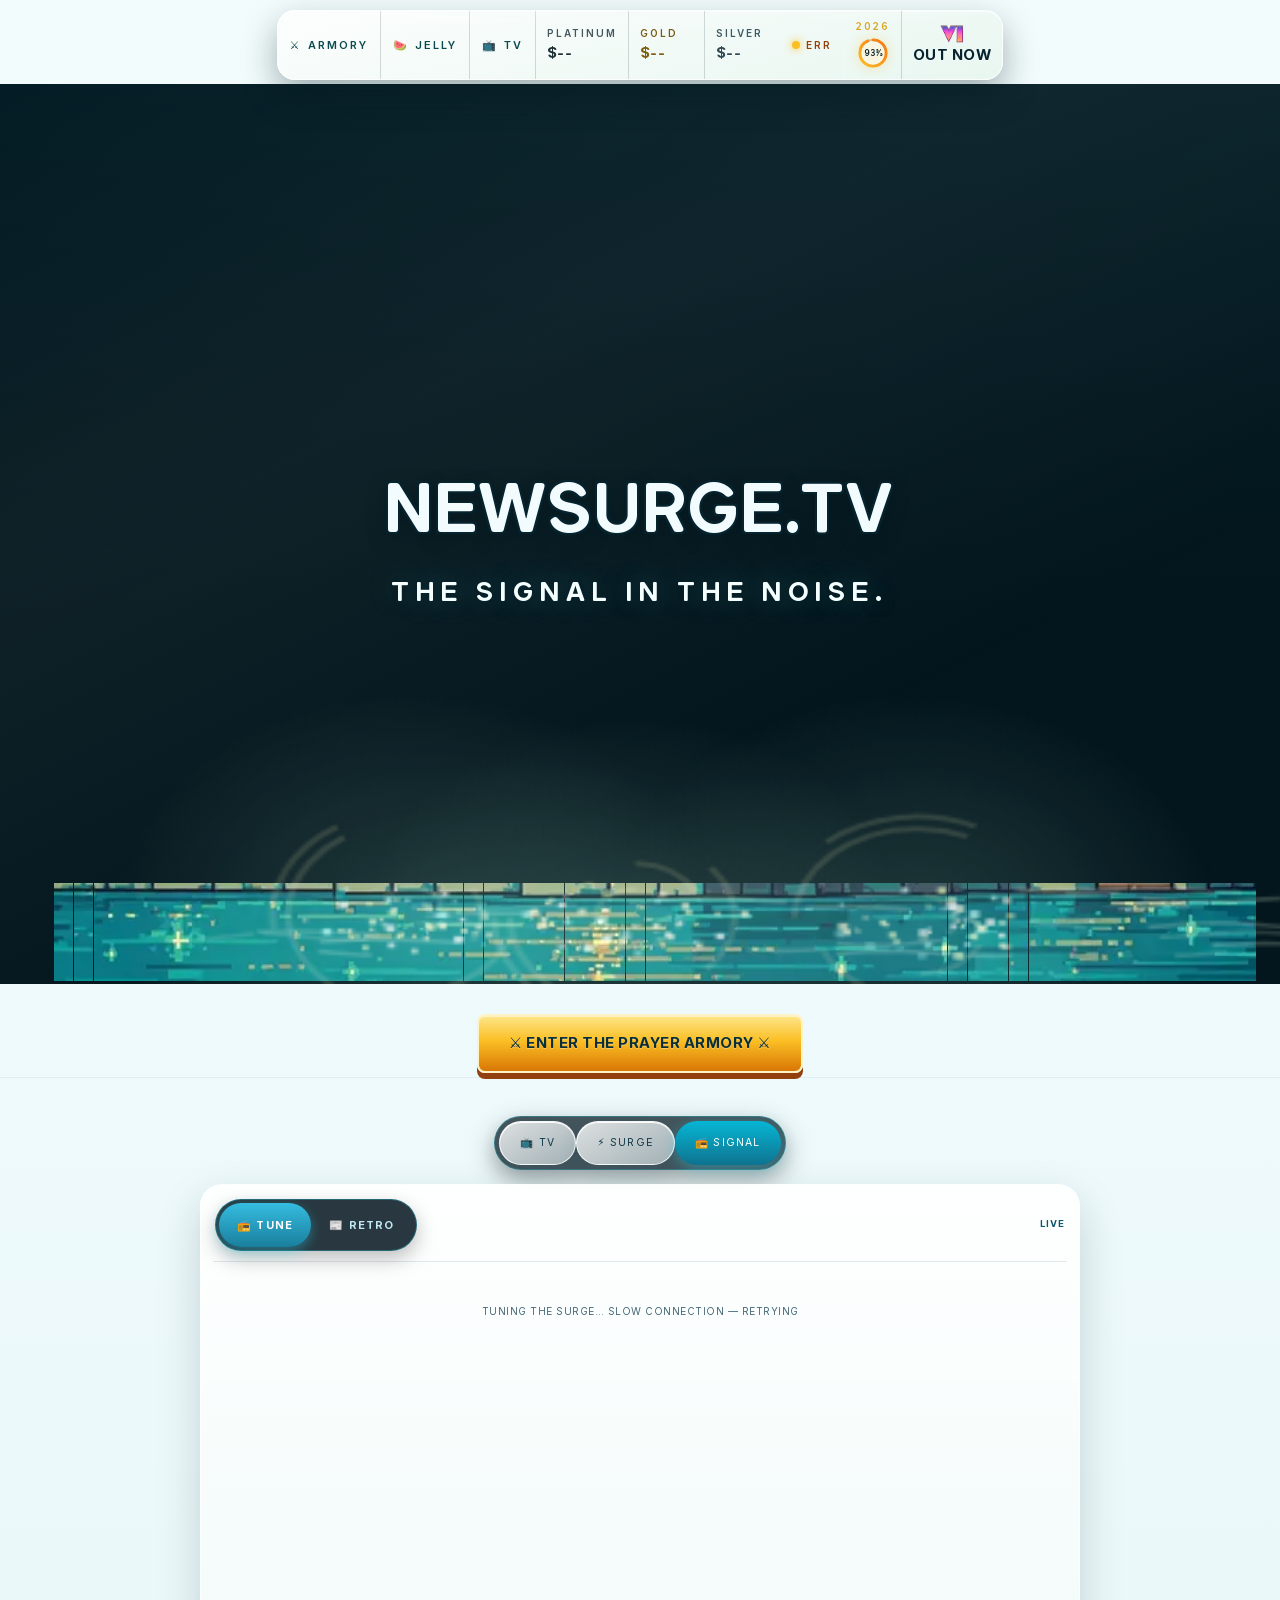
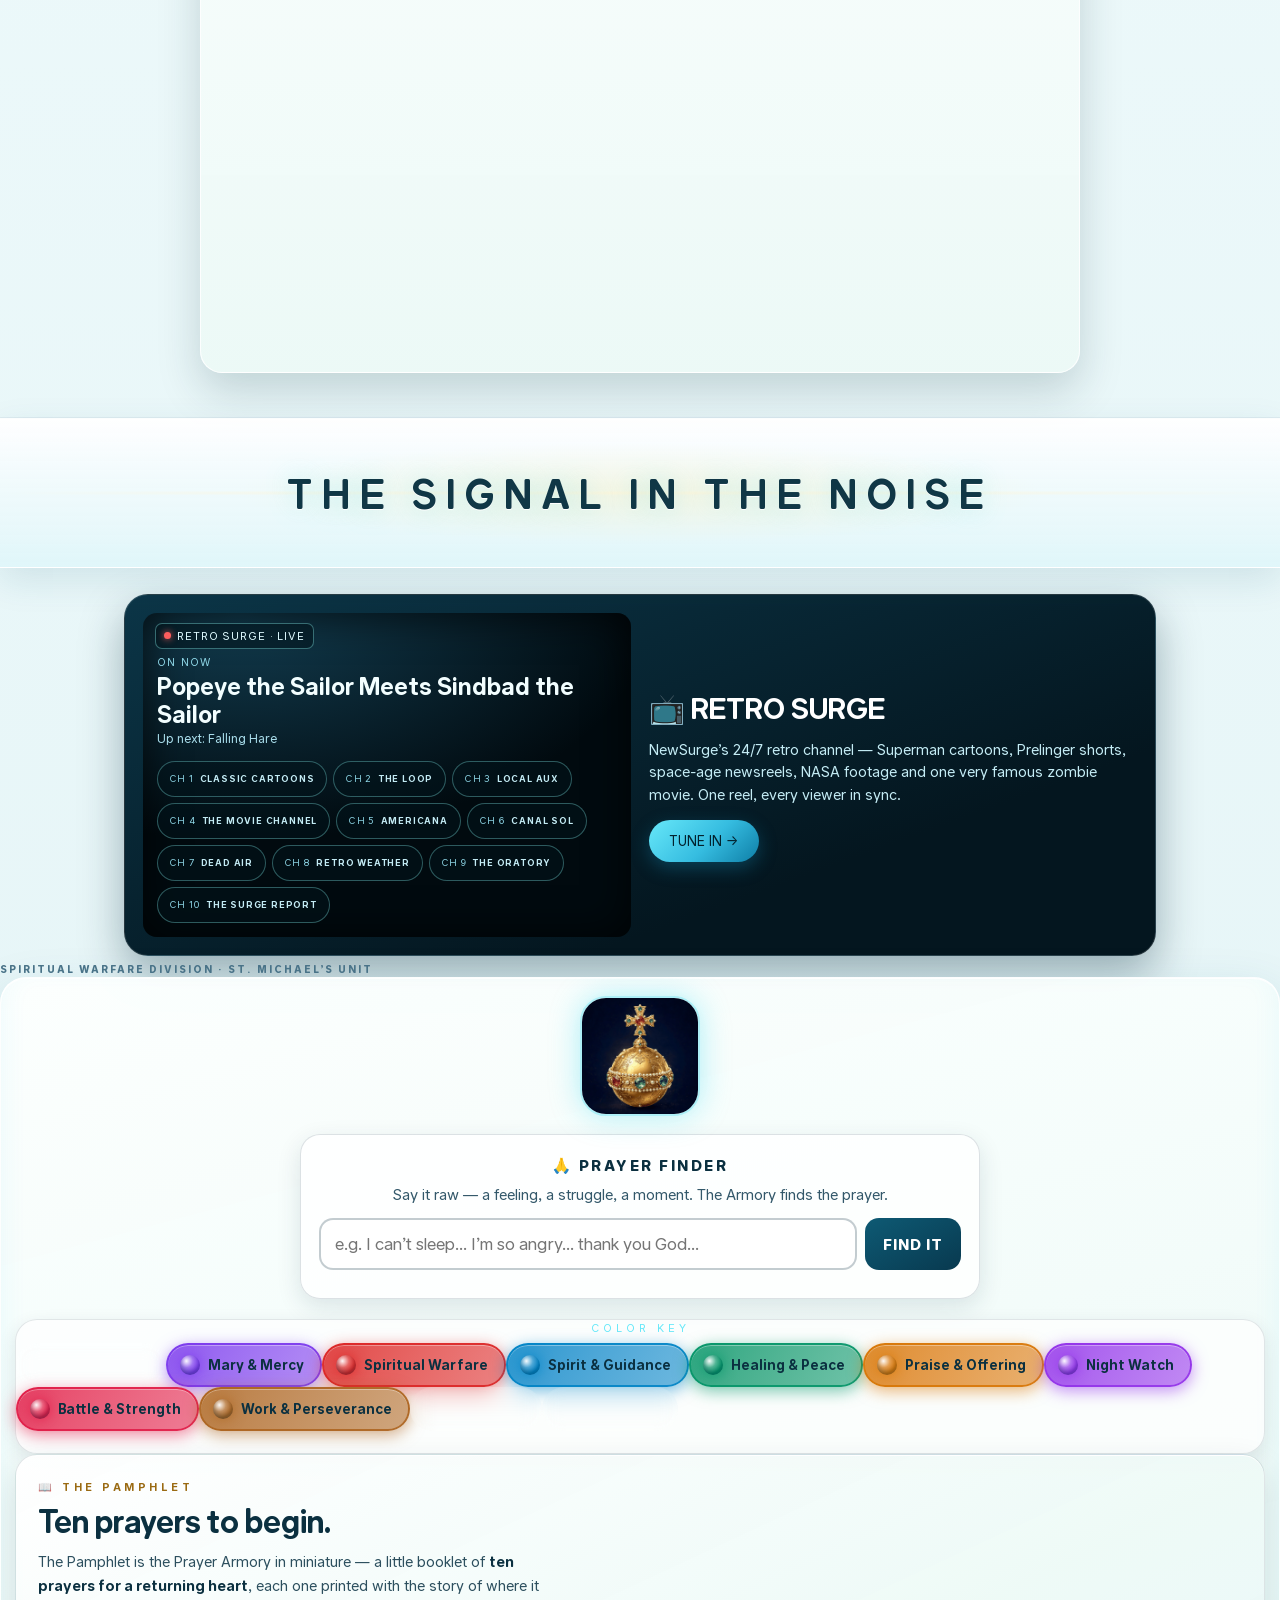
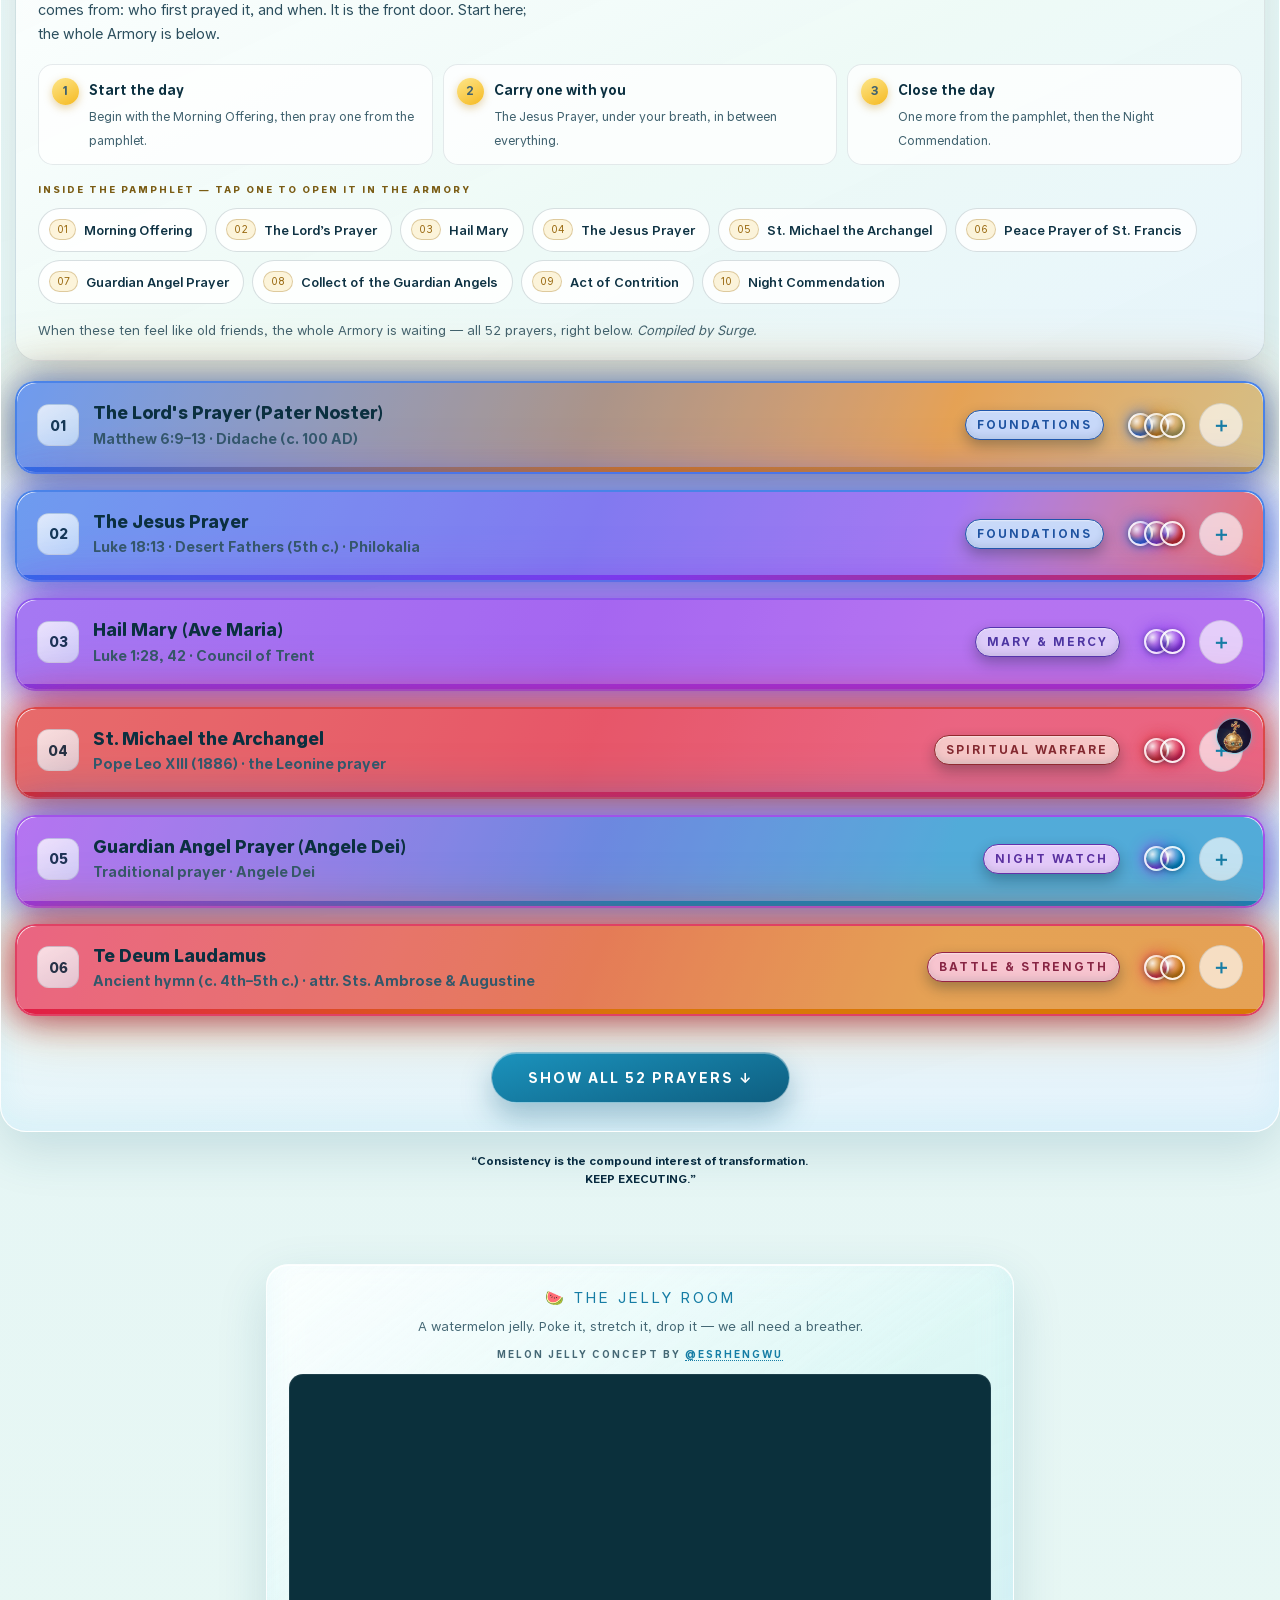
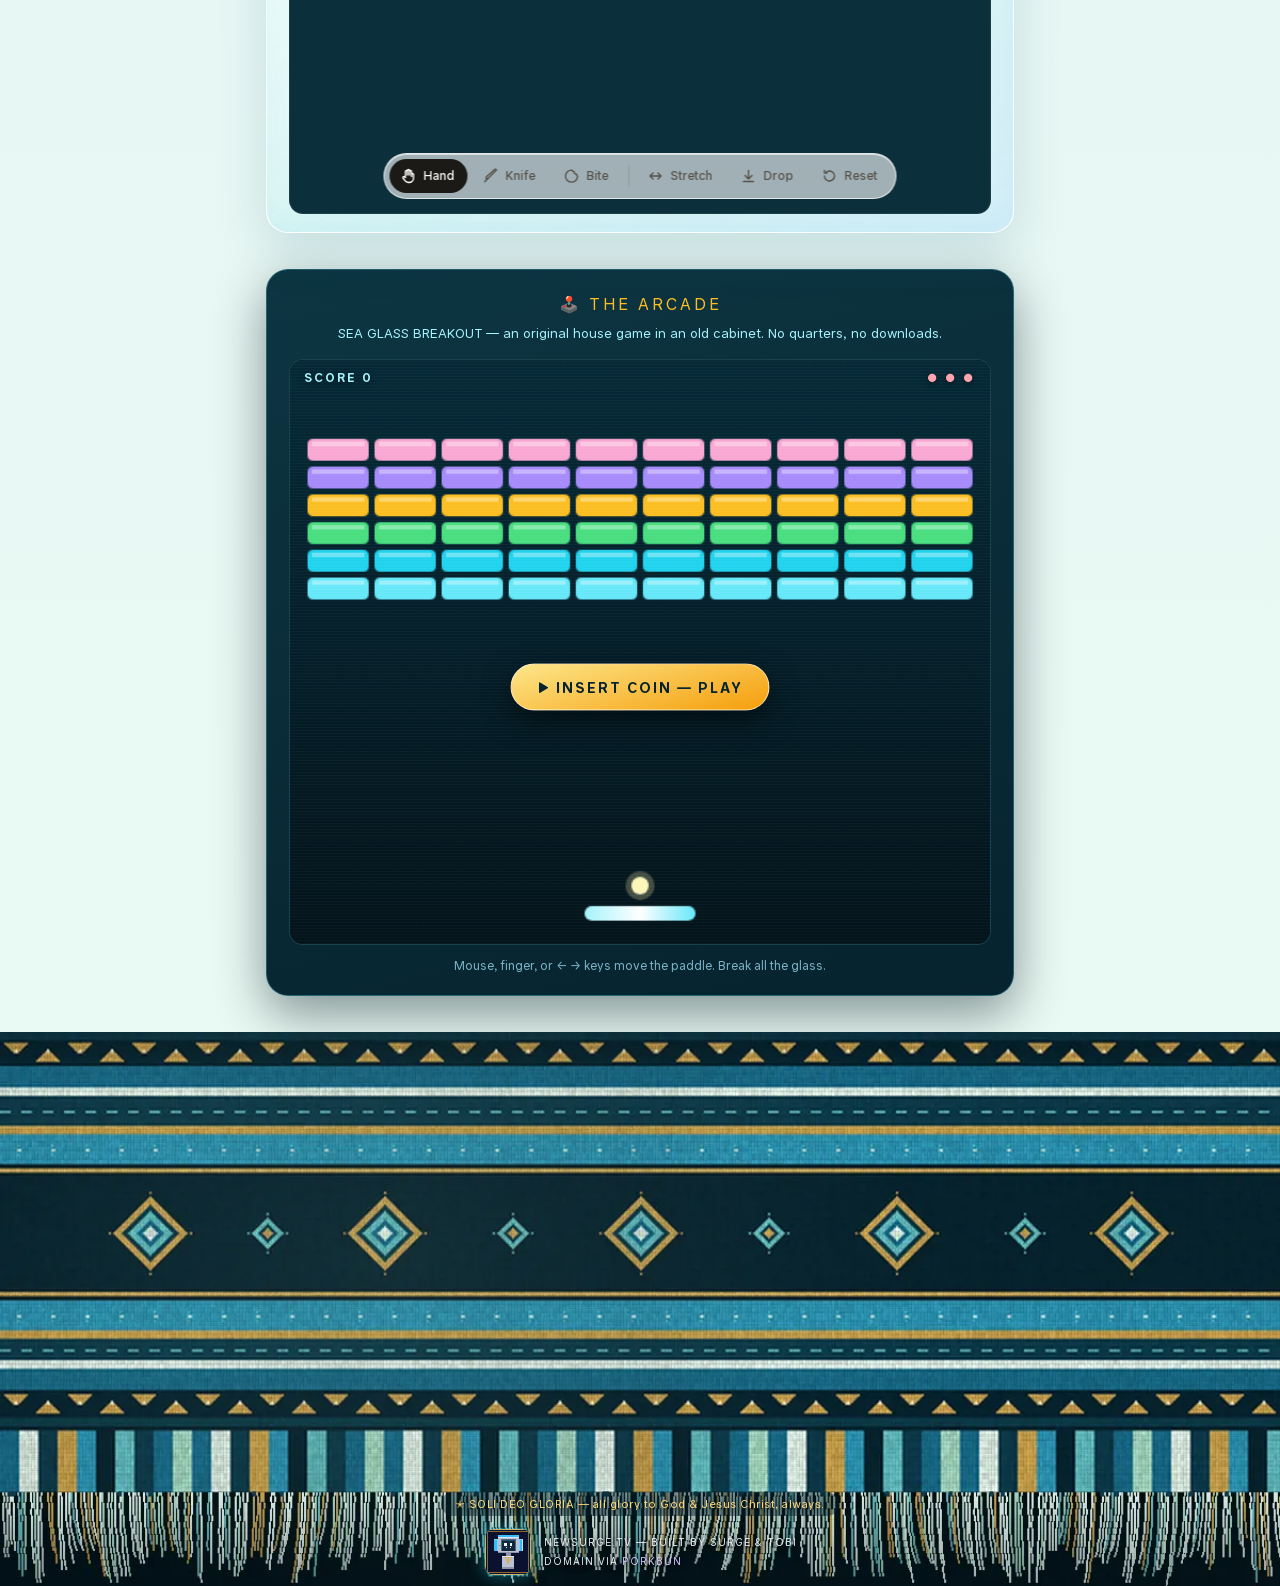
==== commit 92fa9b27: "Remove rug credit line from footer (Nov 18, 2026 — Sergio's call: the rug doesn't flow)" ====
--- a/index.html
+++ b/index.html
@@ -1 +1 @@
-<!DOCTYPE html><html lang="en"><head><meta charset="utf-8"><meta name="viewport" content="width=device-width, initial-scale=1, viewport-fit=cover"><title>NewSurge.tv — The Signal in the Noise</title><link href="https://fonts.googleapis.com/css2?family=Inter:wght@400;500;600;700&family=Atkinson+Hyperlegible:ital,wght@0,400;0,700;1,400;1,700&family=Space+Grotesk:wght@500;600;700&family=Silkscreen:wght@400;700&family=Orbitron:wght@400;700;900&family=Sixtyfour&family=Barlow+Condensed:wght@500;600;700&display=swap" rel="stylesheet"><link rel="stylesheet" href="styles.css?v=1794910360"></head><body><div id="ns-bug"><a class="ns-bug-armory" href="#prayer-armory" title="Prayer Armory"><span>⚔️</span><span class="ns-ba-txt">ARMORY</span></a><a class="ns-bug-armory" href="#jelly-room" title="Jelly Room"><span>🍉</span><span class="ns-ba-txt">JELLY</span></a><a class="ns-bug-armory" href="surge-tv.html" title="Retro Surge — 24/7 retro TV"><span>📺</span><span class="ns-ba-txt">TV</span></a><a class="ns-cell" id="pt" href="#news-wire"><span class="ns-lab">PLATINUM <span class="ns-arr"></span></span><span class="ns-val">$--</span></a><a class="ns-cell" id="au" href="#news-wire"><span class="ns-lab">GOLD <span class="ns-arr"></span></span><span class="ns-val">$--</span></a><a class="ns-cell" id="ag" href="#news-wire"><span class="ns-lab">SILVER <span class="ns-arr"></span></span><span class="ns-val">$--</span></a><a class="ns-live" href="#news-wire"><span class="ns-dot"></span><span id="ns-note">LIVE</span></a><a class="ns-cell ns-yrcell" href="#news-wire" title="2026 year progress"><span class="ns-lab">2026</span><svg class="ns-ygauge" viewBox="0 0 44 44" width="36" height="36" aria-hidden="true"><defs><linearGradient id="nsyrg" x1="0" y1="0" x2="1" y2="1"><stop offset="0" stop-color="#fbbf24"/><stop offset="1" stop-color="#f97316"/></linearGradient></defs><circle cx="22" cy="22" r="16" fill="rgba(255,255,255,.55)" stroke="rgba(6,35,46,.2)" stroke-width="2.5"/><circle id="ns-yarc" cx="22" cy="22" r="16" fill="none" stroke="url(#nsyrg)" stroke-width="3.5" stroke-linecap="round" stroke-dasharray="100.5" stroke-dashoffset="100.5" transform="rotate(-90 22 22)"/><text id="ns-ypct" x="22" y="26" text-anchor="middle" font-size="10" fill="#06232e">--%</text></svg></a><a class="ns-cell ns-gta" href="#news-wire" title="Grand Theft Auto VI — November 19, 2026"><img class="ns-gta-logo" src="assets/gta6-vi.webp" alt="GTA VI"><span class="ns-val" id="ns-gta-cd">--</span></a></div><header class="ns-hero"><picture class="ns-hero-art" aria-hidden="true"><source media="(max-width:700px)" srcset="hero-portrait.webp"><img src="hero.webp" alt="" fetchpriority="high" decoding="async"></picture><canvas class="ns-cenote" id="ns-cenote" aria-hidden="true"></canvas><div class="ns-hero-inner"><h1 class="ns-title">NEWSURGE.TV</h1><div class="ns-sub ns-sub-big">THE SIGNAL IN THE NOISE.</div></div></header><div class="ns-hero-cta"><a class="ns-armory-btn" href="#prayer-armory">⚔️ ENTER THE PRAYER ARMORY ⚔️</a></div><section class="ns-wire" id="news-wire"><div class="ns-viewtoggle" role="tablist" aria-label="News view"><button id="ns-view-tv" type="button">📺 TV</button><button id="ns-view-wire" type="button">⚡ SURGE</button><button id="ns-view-signal" class="on" type="button">📻 SIGNAL</button></div><div id="ns-feedview"><div class="ns-feedhead"><div class="ns-feedmodes" role="tablist" aria-label="Feed mode"><button id="ns-mode-tune" class="on" type="button">&#128251; TUNE</button><button id="ns-mode-retro" type="button">&#128240; RETRO</button></div><span class="ns-feed-updated" id="ns-wire-updated">LIVE</span></div><div id="ns-tunestream"><p class="ns-wire-loading">TUNING THE SURGE&hellip;</p></div><div id="ns-retrolist" hidden></div><button id="ns-newpill" type="button" hidden></button></div><div class="ns-tv"><div class="ns-tv-top"><span class="ns-tv-brand">NEWSURGE</span><span class="ns-tv-led"><span id="ns-tv-ch-num">--</span></span></div><div class="ns-screen" id="ns-screen" tabindex="0" aria-label="News channels. Swipe left and right to change channel, up and down for stories."><div id="ns-feed"></div></div><div class="ns-tv-bottom"><span class="ns-speaker"></span><span class="ns-knob"></span><span class="ns-knob"></span><span class="ns-power"></span><span class="ns-tv-model">NS-1987 &middot; COLOR &middot; SOLID STATE</span><span class="ns-speaker"></span></div></div><div class="ns-remote"><div class="ns-remote-title">📺 REMOTE</div><div class="ns-remote-grid" id="ns-remote-grid"></div><div class="ns-remote-nav"><button class="ns-chnav" id="ns-ch-down" type="button">▼ CH−</button><button class="ns-chnav ns-surf" id="ns-surf" type="button">🏄 SURF</button><button class="ns-chnav" id="ns-ch-up" type="button">▲ CH+</button></div></div></section><div class="ns-beam" aria-hidden="true"><div class="ns-beam-in"><div class="ns-beam-txt">THE SIGNAL IN THE NOISE</div></div></div><section class="ns-retrotv" id="retro-surge"><div class="ns-rt-in"><div class="ns-rt-screen"><span class="ns-rt-bug"><span class="ns-rt-dot"></span>RETRO SURGE &middot; LIVE</span><div class="ns-rt-on">ON NOW<strong id="ns-rt-now">Tuning the set&hellip;</strong><span id="ns-rt-next"></span></div><div class="ns-rt-chans" aria-label="Retro Surge channel lineup"><a class="ns-rt-ch" href="surge-tv.html#ch1"><b>CH 1</b>CLASSIC CARTOONS</a><a class="ns-rt-ch" href="surge-tv.html#ch2"><b>CH 2</b>THE LOOP</a><a class="ns-rt-ch" href="surge-tv.html#ch3"><b>CH 3</b>LOCAL AUX</a><a class="ns-rt-ch" href="surge-tv.html#ch4"><b>CH 4</b>THE MOVIE CHANNEL</a><a class="ns-rt-ch" href="surge-tv.html#ch5"><b>CH 5</b>AMERICANA</a><a class="ns-rt-ch" href="surge-tv.html#ch6"><b>CH 6</b>CANAL SOL</a><a class="ns-rt-ch" href="surge-tv.html#ch7"><b>CH 7</b>DEAD AIR</a><a class="ns-rt-ch" href="surge-tv.html#ch8"><b>CH 8</b>RETRO WEATHER</a><a class="ns-rt-ch" href="surge-tv.html#ch9"><b>CH 9</b>THE ORATORY</a><a class="ns-rt-ch" href="surge-tv.html#ch10"><b>CH 10</b>THE SURGE REPORT</a></div></div><div class="ns-rt-copy"><h2>📺 RETRO SURGE</h2><p>NewSurge&rsquo;s 24/7 retro channel &mdash; Superman cartoons, Prelinger shorts, space-age newsreels, NASA footage and one very famous zombie movie. One reel, every viewer in sync.</p><a class="ns-rt-btn" href="surge-tv.html">TUNE IN &rarr;</a></div></div></section><div style="font-size:10px; letter-spacing:2px; color:var(--ink-sub); font-weight:800; margin-top:6px;">SPIRITUAL WARFARE DIVISION &middot; ST. MICHAEL&rsquo;S UNIT</div></div><div class="panel" id="prayer-armory" style="padding: 18px 14px;"><div class="panel-header" style="border:none; padding:0; margin-bottom: 18px; justify-content:center; flex-direction:column; align-items:center; gap:8px;"><img class="ns-armory-stamp" src="assets/globus-stamp.png" alt="Prayer Armory" width="120" height="120"></div><div class="ns-legend"><div class="ns-legend-title">COLOR KEY</div><span style="--bc:#2b6de8" data-tag="sapphire"><i></i>Foundations</span><span style="--bc:#7c3aed" data-tag="violet"><i></i>Mary &amp; Mercy</span><span style="--bc:#dc2626" data-tag="crimson"><i></i>Spiritual Warfare</span><span style="--bc:#0284c7" data-tag="cobalt"><i></i>Spirit &amp; Guidance</span><span style="--bc:#059669" data-tag="emerald"><i></i>Healing &amp; Peace</span><span style="--bc:#d97706" data-tag="gold"><i></i>Praise &amp; Offering</span><span style="--bc:#9333ea" data-tag="amethyst"><i></i>Night Watch</span><span style="--bc:#e11d48" data-tag="ruby"><i></i>Battle &amp; Strength</span><span style="--bc:#ad6520" data-tag="iron"><i></i>Work &amp; Perseverance</span><span style="--bc:#c2a14d" data-tag="pearl"><i></i>Surrender</span><span class="ns-key-all" data-tag="__all"><i></i>All Prayers</span><div class="ns-key-status" id="ns-key-status" aria-live="polite"></div></div><div class="ns-starter2"><div class="ns-sk-kicker">📖 THE PAMPHLET</div><h3 class="ns-sk-title">Ten prayers to begin.</h3><p class="ns-sk-lede">The Pamphlet is the Prayer Armory in miniature — a little booklet of <b>ten prayers for a returning heart</b>, each one printed with the story of where it comes from: who first prayed it, and when. It is the front door. Start here; the whole Armory is below.</p><div class="ns-sk-steps"><div class="ns-sk-step"><span class="ns-sk-n">1</span><div><b>Start the day</b><span>Begin with the Morning Offering, then pray one from the pamphlet.</span></div></div><div class="ns-sk-step"><span class="ns-sk-n">2</span><div><b>Carry one with you</b><span>The Jesus Prayer, under your breath, in between everything.</span></div></div><div class="ns-sk-step"><span class="ns-sk-n">3</span><div><b>Close the day</b><span>One more from the pamphlet, then the Night Commendation.</span></div></div></div><div class="ns-sk-listlabel">INSIDE THE PAMPHLET — TAP ONE TO OPEN IT IN THE ARMORY</div><div class="ns-sk-chips"><button type="button" data-open-prayer="prayer-31"><b>01</b>Morning Offering</button><button type="button" data-open-prayer="prayer-01"><b>02</b>The Lord&rsquo;s Prayer</button><button type="button" data-open-prayer="prayer-03"><b>03</b>Hail Mary</button><button type="button" data-open-prayer="prayer-02"><b>04</b>The Jesus Prayer</button><button type="button" data-open-prayer="prayer-04"><b>05</b>St. Michael the Archangel</button><button type="button" data-open-prayer="prayer-20"><b>06</b>Peace Prayer of St. Francis</button><button type="button" data-open-prayer="prayer-09"><b>07</b>Guardian Angel Prayer</button><button type="button" data-open-prayer="prayer-51"><b>08</b>Collect of the Guardian Angels</button><button type="button" data-open-prayer="prayer-13"><b>09</b>Act of Contrition</button><button type="button" data-open-prayer="prayer-28"><b>10</b>Night Commendation</button></div><p class="ns-sk-foot">When these ten feel like old friends, the whole Armory is waiting — all 52 prayers, right below. <i>Compiled by Surge.</i></p></div><div class="prayer-list"><div class="study-prayer sapphire"><input type="checkbox" id="prayer-01" class="prayer-toggle"><label for="prayer-01" class="prayer-header"><span class="num">01</span><span class="prayer-main"><strong>The Lord's Prayer (Pater Noster)</strong><small>Matthew 6:9–13 · Didache (c. 100 AD)</small></span><span class="ns-ptag" style="--tc:#2b6de8">Foundations</span><span class="chev">＋</span></label><div class="prayer-body"><div class="tactical-grid"><div class="tac-item"><span class="tac-lbl">⏱️ WHEN TO USE:</span><span class="tac-desc">On waking, at the start of any work, or whenever you begin again.</span></div><div class="tac-item"><span class="tac-lbl">⚔️ HOW TO USE:</span><span class="tac-desc">Stand upright with open hands (Orans posture). Recite deliberately with slow cadence, pausing between petitions.</span></div></div><p class="prayer-content">Our Father, who art in heaven, hallowed be thy name; thy kingdom come; thy will be done on earth as it is in heaven. Give us this day our daily bread; and forgive us our trespasses, as we forgive those who trespass against us; and lead us not into temptation, but deliver us from evil. Amen.</p></div></div><div class="study-prayer sapphire"><input type="checkbox" id="prayer-02" class="prayer-toggle"><label for="prayer-02" class="prayer-header"><span class="num">02</span><span class="prayer-main"><strong>The Jesus Prayer</strong><small>Luke 18:13 · Desert Fathers (5th c.) · Philokalia</small></span><span class="ns-ptag" style="--tc:#2b6de8">Foundations</span><span class="chev">＋</span></label><div class="prayer-body"><div class="tactical-grid"><div class="tac-item"><span class="tac-lbl">⏱️ WHEN TO USE:</span><span class="tac-desc">In moments of temptation, anxiety, or mental noise.</span></div><div class="tac-item"><span class="tac-lbl">⚔️ HOW TO USE:</span><span class="tac-desc">Synchronize with respiration: Inhale slowly for 4 seconds ('Lord Jesus Christ, Son of God...'), exhale for 6 seconds ('...have mercy on me, a sinner.'). Repeat 20–30 times continuously.</span></div></div><p class="prayer-content">Lord Jesus Christ, Son of God, have mercy on me, a sinner.</p></div></div><div class="study-prayer violet"><input type="checkbox" id="prayer-03" class="prayer-toggle" ><label for="prayer-03" class="prayer-header"><span class="num">03</span><span class="prayer-main"><strong>Hail Mary (Ave Maria)</strong><small>Luke 1:28, 42 · Council of Trent</small></span><span class="ns-ptag" style="--tc:#7c3aed">Mary & Mercy</span><span class="chev">＋</span></label><div class="prayer-body"><div class="tactical-grid"><div class="tac-item"><span class="tac-lbl">⏱️ WHEN TO USE:</span><span class="tac-desc">During acute emotional friction, stress spikes, or pre-sleep wind-down.</span></div><div class="tac-item"><span class="tac-lbl">⚔️ HOW TO USE:</span><span class="tac-desc">Speak in a calm whisper and let the rhythm of the words quiet you.</span></div></div><p class="prayer-content">Hail Mary, full of grace, the Lord is with thee; blessed art thou among women, and blessed is the fruit of thy womb, Jesus. Holy Mary, Mother of God, pray for us sinners, now and at the hour of our death. Amen.</p></div></div><div class="study-prayer crimson michael-stamp"><img class="ns-seal" src="assets/globus-stamp.png" alt="Study seal" width="54" height="54"><input type="checkbox" id="prayer-04" class="prayer-toggle" ><label for="prayer-04" class="prayer-header"><span class="num">04</span><span class="prayer-main"><strong>St. Michael the Archangel</strong><small>Pope Leo XIII (1886) · the Leonine prayer</small></span><span class="ns-ptag" style="--tc:#dc2626">Spiritual Warfare</span><span class="chev">＋</span></label><div class="prayer-body"><div class="tactical-grid"><div class="tac-item"><span class="tac-lbl">⏱️ WHEN TO USE:</span><span class="tac-desc">Under direct mental assault, obsessive thought loops, or external toxic pressure.</span></div><div class="tac-item"><span class="tac-lbl">⚔️ HOW TO USE:</span><span class="tac-desc">Pray aloud with firm conviction. Do not whisper; ask boldly as a petitioner, not a commander.</span></div></div><p class="prayer-content">Saint Michael the Archangel, defend us in battle. Be our protection against the wickedness and snares of the devil. May God rebuke him, we humbly pray; and do thou, O Prince of the heavenly host, by the power of God, cast into hell Satan and all the evil spirits who prowl about the world seeking the ruin of souls. Amen.</p><p class="prayer-why"><b>&#10024; WHY IT WORKS:</b> These aren&rsquo;t magic words &mdash; it&rsquo;s a petition to the archangel Scripture names as heaven&rsquo;s commander (Dan 12:1, Jude 9, Rev 12:7). Tradition holds Leo XIII composed it after a vision; he ordered this short prayer said after every Low Mass, and the Church kept it there from 1886 to 1964. Ask, don&rsquo;t command &mdash; that&rsquo;s the line the Church draws (cf. CDF, 1985).</p><details class="ns-breakglass"><summary><div class="ns-bg-kicker">BREAK GLASS</div><div class="ns-bg-sub">ST. MICHAEL &middot; THE LONG PRAYER</div></summary><div class="ns-bgrep"><div class="ns-bg-panel"><div class="ns-bg-title">PRAYER TO SAINT MICHAEL THE ARCHANGEL</div><div class="ns-bg-latin">The long form &middot; Pope Leo XIII</div><div class="ns-bg-text">O Glorious Archangel St. Michael, Prince of the heavenly host, be our defense in the terrible warfare which we carry on against principalities and powers, against the rulers of this world of darkness, spirits of evil. Come to the aid of man, whom God created immortal, made in His own image and likeness, and redeemed at a great price from the tyranny of the devil. Fight this day the battle of the Lord, together with the holy angels, as already thou hast fought the leader of the proud angels, Lucifer, and his apostate host, who were powerless to resist thee, nor was there place for them any longer in heaven. That cruel, that ancient serpent, who is called the devil or Satan who seduces the whole world, was cast into the abyss with his angels. Behold, this primeval enemy and slayer of men has taken courage. Transformed into an angel of light, he wanders about with all the multitude of wicked spirits, invading the earth in order to blot out the name of God and of His Christ, to seize upon, slay and cast into eternal perdition souls destined for the crown of eternal glory. This wicked dragon pours out, as a most impure flood, the venom of his malice on men of depraved mind and corrupt heart, the spirit of lying, of impiety, of blasphemy, and the pestilent breath of impurity, and of every vice and iniquity. These most crafty enemies have filled and inebriated with gall and bitterness the Church, the spouse of the immaculate Lamb, and have laid impious hands on her most sacred possessions. In the Holy Place itself, where has been set up the See of the most holy Peter and the Chair of Truth for the light of the world, they have raised the throne of their abominable impiety, with the iniquitous design that when the Pastor has been struck, the sheep may be scattered. Arise then, O invincible Prince, bring help against the attacks of the lost spirits to the people of God, and give them the victory. They venerate thee as their protector and patron; in thee holy Church glories as her defense against the malicious power of hell; to thee has God entrusted the souls of men to be established in heavenly beatitude. Oh, pray to the God of peace that He may put Satan under our feet, so far conquered that he may no longer be able to hold men in captivity and harm the Church. Offer our prayers in the sight of the Most High, so that they may quickly find mercy in the sight of the Lord; and vanquishing the dragon, the ancient serpent, who is the devil and Satan, do thou again make him captive in the abyss, that he may no longer seduce the nations. Amen. V. Behold the Cross of the Lord; be scattered ye hostile powers. R. The Lion of the tribe of Judah has conquered, the root of David. V. Let Thy mercies be upon us, O Lord. R. As we have hoped in Thee. V. O Lord, hear my prayer. R. And let my cry come unto Thee. Let us pray. O God, the Father of our Lord Jesus Christ, we call upon Thy holy Name, and as supplicants, we implore Thy clemency, that by the intercession of Mary, ever Virgin Immaculate and our Mother, and of the glorious St. Michael the Archangel, Thou wouldst deign to help us against Satan and all the other unclean spirits who wander about the world for the injury of the human race and the ruin of souls. Amen.</div><details class="ns-bg-latind"><summary>LATIN &middot; RITUALE ROMANUM</summary><div class="ns-bg-text">Princeps gloriosissime caelestis militiae, sancte Michael Archangele, defende nos in proelio et colluctatione, quae nobis adversus principes et potestates, adversus mundi rectores tenebrarum harum, contra spiritualia nequitiae, in caelestibus. Veni in auxilium hominum, quos Deus creavit inexterminabiles, et ad imaginem similitudinis suae fecit, et a tyrannide diaboli emit pretio magno. Proeliare hodie cum beatorum Angelorum exercitu proelia Domini, sicut pugnasti contra ducem superbiae luciferum, et angelos eius apostaticos: et non valuerunt, neque locus inventus est eorum amplius in caelo. Sed proiectus est draco ille magnus, serpens antiquus, qui vocatur diabolus et satanas, qui seducit universum orbem; et proiectus est in terram, et angeli eius cum illo missi sunt. En antiquus inimicus et homicida vehementer erectus est. Transfiguratus in angelum lucis, cum tota malignorum spirituum caterva late circuit et invadit terram, ut in ea deleat nomen Dei et Christi eius, animasque ad aeternae gloriae coronam destinatas furetur, mactet ac perdat in sempiternum interitum. Virus nequitiae suae, tamquam flumen immundissimum, draco maleficus transfundit in homines depravatos mente et corruptos corde; spiritum mendacii, impietatis et blasphemiae; halitumque mortiferum luxuriae, vitiorum omnium et iniquitatum. Ecclesiam, Agni immaculati sponsam, vaferrimi hostes repleverunt amaritudinibus, inebriarunt absinthio; ad omnia desiderabilia eius impias miserunt manus. Ubi sedes beatissimi Petri et Cathedra veritatis ad lucem gentium constituta est, ibi thronum posuerunt abominationis et impietatis suae; ut percusso Pastore, et gregem disperdere valeant. Adesto itaque, Dux invictissime, populo Dei contra irrumpentes spirituales nequitias, et fac victoriam. Te custodem et patronum sancta veneratur Ecclesia; te gloriatur defensore adversus terrestrium et infernorum nefarias potestates; tibi tradidit Dominus animas redemptorum in superna felicitate locandas. Deprecare Deum pacis, ut conterat satanam sub pedibus nostris, ne ultra valeat captivos tenere homines, et Ecclesiae nocere. Offer nostras preces in conspectu Altissimi, ut cito anticipent nos misericordiae Domini, et apprehendas draconem, serpentem antiquum, qui est diabolus et satanas, ac ligatum mittas in abyssum, ut non seducat amplius gentes. V. Ecce Crucem Domini, fugite partes adversae. R. Vicit Leo de tribu Iuda, radix David. V. Fiat misericordia tua, Domine, super nos. R. Quemadmodum speravimus in te. V. Domine, exaudi orationem meam. R. Et clamor meus ad te veniat. Oremus. Deus, et Pater Domini nostri Iesu Christi, invocamus nomen sanctum Tuum, et clementiam Tuam supplices exposcimus ut, per intercessionem immaculatae semper Virginis Dei Genetricis Mariae, beati Michaelis Archangeli, beati Ioseph eiusdem beatae Virginis Sponsi, beatorum Apostolorum Petri et Pauli et omnium Sanctorum, adversus satanam, omnesque alios immundos spiritus, qui ad nocendum humano generi animasque perdendas pervagantur in mundo, nobis auxilium praestare digneris. Per eundem Christum Dominum nostrum. Amen.</div></details><div class="ns-bg-refs">Text: <i>The Raccolta</i>, 12th English edition (1935); first published in the Roman <i>Raccolta</i>, July 23, 1898 (supplement approved July 31, 1902). This is the lay form &mdash; the priest-only exorcism rubrics of the <i>Roman Ritual</i> are omitted.<br>Composed by Pope Leo XIII. The short prayer (&ldquo;defend us in battle&rdquo;) entered the Leonine Prayers in 1886; this longer form followed in 1898. Public domain.<br>Sources: <a href="https://www.catholic365.com/article/12855/infiltration-st-michael-save-us.html">catholic365</a> &middot; <a href="http://www.boston-catholic-journal.com/complete-prayer-to-saint-michael-the-archangel-pope-leo-13.pdf">Latin/English Ritual text</a> &middot; <a href="https://en.wikipedia.org/wiki/Prayer_to_Saint_Michael">history</a></div></div></div></details></div></div><div class="study-prayer amethyst"><input type="checkbox" id="prayer-09" class="prayer-toggle" ><label for="prayer-09" class="prayer-header"><span class="num">05</span><span class="prayer-main"><strong>Guardian Angel Prayer (Angele Dei)</strong><small>Traditional prayer · Angele Dei</small></span><span class="ns-ptag" style="--tc:#9333ea">Night Watch</span><span class="chev">＋</span></label><div class="prayer-body"><div class="tactical-grid"><div class="tac-item"><span class="tac-lbl">⏱️ WHEN TO USE:</span><span class="tac-desc">Before entering difficult situations, or before turning off the lights to sleep.</span></div><div class="tac-item"><span class="tac-lbl">⚔️ HOW TO USE:</span><span class="tac-desc">Acknowledge the personal spiritual presence assigned to guard your consciousness and physical frame.</span></div></div><p class="prayer-content">Angel of God, my guardian dear, to whom God's love commits me here, ever this day be at my side, to light and guard, to rule and guide. Amen.</p></div></div><div class="study-prayer ruby"><input type="checkbox" id="prayer-40" class="prayer-toggle" ><label for="prayer-40" class="prayer-header"><span class="num">06</span><span class="prayer-main"><strong>Te Deum Laudamus</strong><small>Ancient hymn (c. 4th–5th c.) · attr. Sts. Ambrose &amp; Augustine</small></span><span class="ns-ptag" style="--tc:#e11d48">Battle & Strength</span><span class="chev">＋</span></label><div class="prayer-body"><div class="tactical-grid"><div class="tac-item"><span class="tac-lbl">⏱️ WHEN TO USE:</span><span class="tac-desc">At major triumphs, recovery milestones, or closing monumental life chapters.</span></div><div class="tac-item"><span class="tac-lbl">⚔️ HOW TO USE:</span><span class="tac-desc">Proclaim standing tall with deep gratitude, recognizing God as the sole architect of transformation.</span></div></div><p class="prayer-content">We praise thee, O God; we acknowledge thee to be the Lord. All the earth doth worship thee, the Father everlasting. To thee all Angels cry aloud; the Heavens, and all the Powers therein. To thee Cherubim and Seraphim continually do cry: Holy, Holy, Holy, Lord God of Sabaoth; Heaven and earth are full of the Majesty of thy glory. The glorious company of the Apostles praise thee. The goodly fellowship of the Prophets praise thee. The noble army of Martyrs praise thee. The holy Church throughout all the world doth acknowledge thee: The Father of an infinite Majesty; Thine honourable, true and only Son; Also the Holy Ghost, the Comforter. Thou art the King of Glory, O Christ. Thou art the everlasting Son of the Father. When thou tookest upon thee to deliver man, thou didst not abhor the Virgin's womb. When thou hadst overcome the sharpness of death, thou didst open the Kingdom of Heaven to all believers. Thou sittest at the right hand of God, in the glory of the Father. We believe that thou shalt come to be our Judge. We therefore pray thee, help thy servants, whom thou hast redeemed with thy precious blood. Make them to be numbered with thy Saints in glory everlasting. O Lord, save thy people and bless thine heritage. Govern them and lift them up for ever. Day by day we magnify thee; and we worship thy Name, ever world without end. Vouchsafe, O Lord, to keep us this day without sin. O Lord, have mercy upon us, have mercy upon us. O Lord, let thy mercy lighten upon us, as our trust is in thee. O Lord, in thee have I trusted; let me never be confounded.</p></div></div><div class="ns-armory-more"><button class="ns-btn" id="ns-armory-toggle" type="button">SHOW ALL 52 PRAYERS ↓</button></div><div class="study-prayer ns-extra cobalt"><input type="checkbox" id="prayer-05" class="prayer-toggle" ><label for="prayer-05" class="prayer-header"><span class="num">07</span><span class="prayer-main"><strong>Collect of St. Gabriel the Archangel</strong><small>Roman Missal · Feast of St. Gabriel the Archangel (March 24)</small></span><span class="ns-ptag" style="--tc:#0284c7">Spirit & Guidance</span><span class="chev">＋</span></label><div class="prayer-body"><div class="tactical-grid"><div class="tac-item"><span class="tac-lbl">⏱️ WHEN TO USE:</span><span class="tac-desc">When facing a hard decision, asking for clarity, or preparing to receive and obey God's word.</span></div><div class="tac-item"><span class="tac-lbl">⚔️ HOW TO USE:</span><span class="tac-desc">Pray it as the Church prays it at Mass — then sit in silence for a minute and listen.</span></div></div><p class="prayer-content">O God, who among all Thy angels didst choose the Archangel Gabriel to announce the mystery of Thy Son's Incarnation, grant in Thy mercy that we who solemnly commemorate him on earth may experience the effect of his patronage in heaven. Through our Lord Jesus Christ, Thy Son, who liveth and reigneth with Thee in the unity of the Holy Spirit, God, world without end. Amen.</p></div></div><div class="study-prayer ns-extra emerald"><input type="checkbox" id="prayer-06" class="prayer-toggle" ><label for="prayer-06" class="prayer-header"><span class="num">08</span><span class="prayer-main"><strong>Prayer to St. Raphael the Archangel</strong><small>Traditional devotion · Book of Tobit</small></span><span class="ns-ptag" style="--tc:#059669">Healing & Peace</span><span class="chev">＋</span></label><div class="prayer-body"><div class="tactical-grid"><div class="tac-item"><span class="tac-lbl">⏱️ WHEN TO USE:</span><span class="tac-desc">In illness or recovery, before a journey, or when asking God for healing of body or soul.</span></div><div class="tac-item"><span class="tac-lbl">⚔️ HOW TO USE:</span><span class="tac-desc">Pray slowly, naming the intention at the place marked; St. Raphael is the Church's patron of healing and of travelers.</span></div></div><p class="prayer-content">Glorious Archangel St. Raphael, great prince of the heavenly court, you are illustrious for your gifts of wisdom and grace. You are a guide of those who journey by land or sea or air, consoler of the afflicted, and refuge of sinners. I beg you, assist me in all my needs and in all the sufferings of this life, as once you helped the young Tobias on his travels. Because you are the “medicine of God,” I humbly pray you to heal the many infirmities of my soul and the ills that afflict my body. I especially ask of you the favor I now present before you (mention your request), and the great grace of purity to prepare me to be the temple of the Holy Spirit. Amen.</p></div></div><div class="study-prayer ns-extra gold"><input type="checkbox" id="prayer-07" class="prayer-toggle" ><label for="prayer-07" class="prayer-header"><span class="num">09</span><span class="prayer-main"><strong>Glory Be (Gloria Patri)</strong><small>Ancient doxology of the early Church</small></span><span class="ns-ptag" style="--tc:#d97706">Praise & Offering</span><span class="chev">＋</span></label><div class="prayer-body"><div class="tactical-grid"><div class="tac-item"><span class="tac-lbl">⏱️ WHEN TO USE:</span><span class="tac-desc">At the completion of any prayer or task.</span></div><div class="tac-item"><span class="tac-lbl">⚔️ HOW TO USE:</span><span class="tac-desc">Bow head slightly on 'Father, Son, and Holy Spirit' in reverent acknowledgment of divine sovereignty.</span></div></div><p class="prayer-content">Glory be to the Father, and to the Son, and to the Holy Spirit. As it was in the beginning, is now, and ever shall be, world without end. Amen.</p></div></div><div class="study-prayer ns-extra sapphire"><input type="checkbox" id="prayer-08" class="prayer-toggle" ><label for="prayer-08" class="prayer-header"><span class="num">10</span><span class="prayer-main"><strong>The Apostles' Creed</strong><small>Old Roman Symbol (c. 140 AD)</small></span><span class="ns-ptag" style="--tc:#2b6de8">Foundations</span><span class="chev">＋</span></label><div class="prayer-body"><div class="tactical-grid"><div class="tac-item"><span class="tac-lbl">⏱️ WHEN TO USE:</span><span class="tac-desc">When existential doubt, nihilism, or spiritual drift threatens your internal discipline.</span></div><div class="tac-item"><span class="tac-lbl">⚔️ HOW TO USE:</span><span class="tac-desc">Stand with feet shoulder-width apart, chest upright. Declare each article aloud with declarative finality.</span></div></div><p class="prayer-content">I believe in God, the Father almighty, Creator of heaven and earth, and in Jesus Christ, His only Son, our Lord, who was conceived by the Holy Spirit, born of the Virgin Mary, suffered under Pontius Pilate, was crucified, died and was buried; He descended into hell; on the third day He rose again from the dead; He ascended into heaven, and is seated at the right hand of God the Father almighty; from there He will come to judge the living and the dead. I believe in the Holy Spirit, the holy Catholic Church, the communion of saints, the forgiveness of sins, the resurrection of the body, and life everlasting. Amen.</p></div></div><div class="study-prayer ns-extra violet"><input type="checkbox" id="prayer-10" class="prayer-toggle" ><label for="prayer-10" class="prayer-header"><span class="num">11</span><span class="prayer-main"><strong>The Memorare</strong><small>Attr. St. Bernard of Clairvaux (12th c.) · popularized by Fr. Claude Bernard</small></span><span class="ns-ptag" style="--tc:#7c3aed">Mary & Mercy</span><span class="chev">＋</span></label><div class="prayer-body"><div class="tactical-grid"><div class="tac-item"><span class="tac-lbl">⏱️ WHEN TO USE:</span><span class="tac-desc">In urgent need, when a situation feels overwhelming.</span></div><div class="tac-item"><span class="tac-lbl">⚔️ HOW TO USE:</span><span class="tac-desc">Kneel or sit completely motionless. Lean heavily into the absolute impossibility of being left unaided.</span></div></div><p class="prayer-content">Remember, O most gracious Virgin Mary, that never was it known that anyone who fled to thy protection, implored thy help, or sought thy intercession was left unaided. Inspired by this confidence, I fly unto thee, O Virgin of virgins, my Mother. To thee do I come, before thee I stand, sinful and sorrowful. O Mother of the Word Incarnate, despise not my petitions, but in thy mercy hear and answer me. Amen.</p></div></div><div class="study-prayer ns-extra violet"><input type="checkbox" id="prayer-11" class="prayer-toggle" ><label for="prayer-11" class="prayer-header"><span class="num">12</span><span class="prayer-main"><strong>Hail, Holy Queen (Salve Regina)</strong><small>Bl. Hermann of Reichenau (11th c.)</small></span><span class="ns-ptag" style="--tc:#7c3aed">Mary & Mercy</span><span class="chev">＋</span></label><div class="prayer-body"><div class="tactical-grid"><div class="tac-item"><span class="tac-lbl">⏱️ WHEN TO USE:</span><span class="tac-desc">Closing out a grueling workday or Sunday evening weekly transition.</span></div><div class="tac-item"><span class="tac-lbl">⚔️ HOW TO USE:</span><span class="tac-desc">Allow the ancient imagery of exile ('this valley of tears') to re-frame daily hardships within an eternal perspective.</span></div></div><p class="prayer-content">Hail, holy Queen, Mother of mercy, our life, our sweetness, and our hope. To thee do we cry, poor banished children of Eve. To thee do we send up our sighs, mourning and weeping in this valley of tears. Turn then, most gracious advocate, thine eyes of mercy toward us; and after this our exile, show unto us the blessed fruit of thy womb, Jesus. O clement, O loving, O sweet Virgin Mary. Pray for us, O holy Mother of God, that we may be made worthy of the promises of Christ. Amen.</p></div></div><div class="study-prayer ns-extra ruby"><input type="checkbox" id="prayer-12" class="prayer-toggle" ><label for="prayer-12" class="prayer-header"><span class="num">13</span><span class="prayer-main"><strong>Anima Christi</strong><small>Ancient prayer (14th c.) · indulgenced by Pope John XXII (1330)</small></span><span class="ns-ptag" style="--tc:#e11d48">Battle & Strength</span><span class="chev">＋</span></label><div class="prayer-body"><div class="tactical-grid"><div class="tac-item"><span class="tac-lbl">⏱️ WHEN TO USE:</span><span class="tac-desc">During post-communion thanksgiving, intense physical hunger, or fatigue.</span></div><div class="tac-item"><span class="tac-lbl">⚔️ HOW TO USE:</span><span class="tac-desc">Focus somatic attention on each body part mentioned (Blood, Water, Wounds) as an act of physical consecration.</span></div></div><p class="prayer-content">Soul of Christ, sanctify me. Body of Christ, save me. Blood of Christ, inebriate me. Water from the side of Christ, wash me. Passion of Christ, strengthen me. O good Jesus, hear me. Within Thy wounds hide me. Suffer me not to be separated from Thee. From the malicious enemy defend me. In the hour of my death call me, and bid me come unto Thee, that with Thy saints I may praise Thee forever and ever. Amen.</p></div></div><div class="study-prayer ns-extra violet"><input type="checkbox" id="prayer-13" class="prayer-toggle" ><label for="prayer-13" class="prayer-header"><span class="num">14</span><span class="prayer-main"><strong>Act of Contrition</strong><small>Rite of Penance</small></span><span class="ns-ptag" style="--tc:#7c3aed">Mary & Mercy</span><span class="chev">＋</span></label><div class="prayer-body"><div class="tactical-grid"><div class="tac-item"><span class="tac-lbl">⏱️ WHEN TO USE:</span><span class="tac-desc">Immediately after a fall — a lost temper, a broken resolution, or harbored resentment — and before Confession.</span></div><div class="tac-item"><span class="tac-lbl">⚔️ HOW TO USE:</span><span class="tac-desc">Make a physical sign of the cross over your chest. Emphasize the firm resolution to avoid near occasions.</span></div></div><p class="prayer-content">O my God, I am heartily sorry for having offended Thee, and I detest all my sins because of Thy just punishments, but most of all because they offend Thee, my God, who art all good and deserving of all my love. I firmly resolve, with the help of Thy grace, to sin no more and to avoid the near occasion of sin. Amen.</p></div></div><div class="study-prayer ns-extra cobalt"><input type="checkbox" id="prayer-14" class="prayer-toggle" ><label for="prayer-14" class="prayer-header"><span class="num">15</span><span class="prayer-main"><strong>Come, Holy Spirit</strong><small>Pentecost liturgy · Votive Mass of the Holy Spirit</small></span><span class="ns-ptag" style="--tc:#0284c7">Spirit & Guidance</span><span class="chev">＋</span></label><div class="prayer-body"><div class="tactical-grid"><div class="tac-item"><span class="tac-lbl">⏱️ WHEN TO USE:</span><span class="tac-desc">Before meetings, creative writing, or technical problem solving.</span></div><div class="tac-item"><span class="tac-lbl">⚔️ HOW TO USE:</span><span class="tac-desc">Take a deep breath and picture the fire of the Holy Spirit kindling your heart.</span></div></div><p class="prayer-content">Come, Holy Spirit, fill the hearts of Thy faithful and kindle in them the fire of Thy love. Send forth Thy Spirit and they shall be created, and Thou shalt renew the face of the earth. O God, who didst instruct the hearts of the faithful by the light of the Holy Spirit, grant us in the same Spirit to be truly wise and ever to rejoice in His consolation. Through Christ our Lord. Amen.</p></div></div><div class="study-prayer ns-extra violet"><input type="checkbox" id="prayer-15" class="prayer-toggle" ><label for="prayer-15" class="prayer-header"><span class="num">16</span><span class="prayer-main"><strong>Fatima Decade Prayer</strong><small>Our Lady of Fatima (1917)</small></span><span class="ns-ptag" style="--tc:#7c3aed">Mary & Mercy</span><span class="chev">＋</span></label><div class="prayer-body"><div class="tactical-grid"><div class="tac-item"><span class="tac-lbl">⏱️ WHEN TO USE:</span><span class="tac-desc">Inserted between decades of the Rosary or when interceding for loved ones in spiritual need.</span></div><div class="tac-item"><span class="tac-lbl">⚔️ HOW TO USE:</span><span class="tac-desc">Recite with earnest, quiet intensity, extending mercy outward toward those in darkest need.</span></div></div><p class="prayer-content">O my Jesus, forgive us our sins, save us from the fires of hell, lead all souls to Heaven, especially those in most need of Thy mercy. Amen.</p></div></div><div class="study-prayer ns-extra violet"><input type="checkbox" id="prayer-16" class="prayer-toggle" ><label for="prayer-16" class="prayer-header"><span class="num">17</span><span class="prayer-main"><strong>Divine Mercy 3 O'Clock Prayer</strong><small>Diary of St. Faustina, nos. 1319 &amp; 84 · the Hour of Mercy</small></span><span class="ns-ptag" style="--tc:#7c3aed">Mary & Mercy</span><span class="chev">＋</span></label><div class="prayer-body"><div class="tactical-grid"><div class="tac-item"><span class="tac-lbl">⏱️ WHEN TO USE:</span><span class="tac-desc">Precisely at 3:00 PM daily (The Hour of Great Mercy).</span></div><div class="tac-item"><span class="tac-lbl">⚔️ HOW TO USE:</span><span class="tac-desc">Pause all physical work for 30 seconds. Mentally immerse yourself beneath the Cross of Calvary.</span></div></div><p class="prayer-content">You expired, Jesus, but the source of life gushed forth for souls, and the ocean of mercy opened up for the whole world. O Fount of Life, unfathomable Divine Mercy, envelop the whole world and empty Yourself out upon us. O Blood and Water, which gushed forth from the Heart of Jesus as a fountain of Mercy for us, I trust in You.</p></div></div><div class="study-prayer ns-extra crimson"><input type="checkbox" id="prayer-17" class="prayer-toggle" ><label for="prayer-17" class="prayer-header"><span class="num">18</span><span class="prayer-main"><strong>St. Benedict Exorcism Medal Formula</strong><small>Medal of St. Benedict · traditional exorcism formula</small></span><span class="ns-ptag" style="--tc:#dc2626">Spiritual Warfare</span><span class="chev">＋</span></label><div class="prayer-body"><div class="tactical-grid"><div class="tac-item"><span class="tac-lbl">⏱️ WHEN TO USE:</span><span class="tac-desc">Immediate spike in obsessive cravings, dark urges, or sudden temptation.</span></div><div class="tac-item"><span class="tac-lbl">⚔️ HOW TO USE:</span><span class="tac-desc">Speak aloud with sharp, militaristic cadence. Make the Sign of the Cross in the air or touch a crucifix.</span></div></div><p class="prayer-content">Crux sacra sit mihi lux! Non draco sit mihi dux. Vade retro Satana! Nunquam suade mihi vana. Sunt mala quae libas: ipse venena bibas!<br><br><em>(May the Holy Cross be my light! Let not the dragon be my guide. Begone, Satan! Never tempt me with your vanities. What you offer is evil: drink your own poison!)</em></p></div></div><div class="study-prayer ns-extra ruby"><input type="checkbox" id="prayer-18" class="prayer-toggle" ><label for="prayer-18" class="prayer-header"><span class="num">19</span><span class="prayer-main"><strong>The Whole Armor of God</strong><small>Ephesians 6:10–18 · Douay-Rheims Bible</small></span><span class="ns-ptag" style="--tc:#e11d48">Battle & Strength</span><span class="chev">＋</span></label><div class="prayer-body"><div class="tactical-grid"><div class="tac-item"><span class="tac-lbl">⏱️ WHEN TO USE:</span><span class="tac-desc">Morning routine before leaving the house or putting on professional clothing.</span></div><div class="tac-item"><span class="tac-lbl">⚔️ HOW TO USE:</span><span class="tac-desc">Physically touch each corresponding area as you don each piece: waist (truth), chest (righteousness), head (salvation).</span></div></div><p class="prayer-content">Finally, brethren, be strengthened in the Lord, and in the might of his power. Put you on the armour of God, that you may be able to stand against the deceits of the devil. For our wrestling is not against flesh and blood; but against principalities and power, against the rulers of the world of this darkness, against the spirits of wickedness in the high places. Therefore take unto you the armour of God, that you may be able to resist in the evil day, and to stand in all things perfect. Stand therefore, having your loins girt about with truth, and having on the breastplate of justice, and your feet shod with the preparation of the gospel of peace: in all things taking the shield of faith, wherewith you may be able to extinguish all the fiery darts of the most wicked one. And take unto you the helmet of salvation, and the sword of the Spirit (which is the word of God). By all prayer and supplication praying at all times in the spirit; and in the same watching with all instance and supplication for all the saints.</p></div></div><div class="study-prayer ns-extra crimson"><input type="checkbox" id="prayer-19" class="prayer-toggle" ><label for="prayer-19" class="prayer-header"><span class="num">20</span><span class="prayer-main"><strong>Psalm 91 (Qui Habitat)</strong><small>Psalm 91:1–7 (Psalm 90, Douay-Rheims) · Night Prayer</small></span><span class="ns-ptag" style="--tc:#dc2626">Spiritual Warfare</span><span class="chev">＋</span></label><div class="prayer-body"><div class="tactical-grid"><div class="tac-item"><span class="tac-lbl">⏱️ WHEN TO USE:</span><span class="tac-desc">Travel, illness, physical threat, or intense anxiety about the future.</span></div><div class="tac-item"><span class="tac-lbl">⚔️ HOW TO USE:</span><span class="tac-desc">Read slowly aloud, visualizing the Almighty’s wings physically encompassing your home and body.</span></div></div><p class="prayer-content">He that dwelleth in the aid of the most High, shall abide under the protection of the God of Jacob. He shall say to the Lord: Thou art my protector, and my refuge: my God, in him will I trust. For he hath delivered me from the snare of the hunters: and from the sharp word. He will overshadow thee with his shoulders: and under his wings thou shalt trust. His truth shall compass thee with a shield: thou shalt not be afraid of the terror of the night. Of the arrow that flieth in the day, of the business that walketh about in the dark: of invasion, or of the noonday devil. A thousand shall fall at thy side, and ten thousand at thy right hand: but it shall not come nigh thee.</p></div></div><div class="study-prayer ns-extra emerald"><input type="checkbox" id="prayer-20" class="prayer-toggle" ><label for="prayer-20" class="prayer-header"><span class="num">21</span><span class="prayer-main"><strong>Peace Prayer of St. Francis</strong><small>La Clochette (1912) · attributed to St. Francis of Assisi</small></span><span class="ns-ptag" style="--tc:#059669">Healing & Peace</span><span class="chev">＋</span></label><div class="prayer-body"><div class="tactical-grid"><div class="tac-item"><span class="tac-lbl">⏱️ WHEN TO USE:</span><span class="tac-desc">Customer service friction, retail disputes, or interpersonal irritation.</span></div><div class="tac-item"><span class="tac-lbl">⚔️ HOW TO USE:</span><span class="tac-desc">Recite mentally while maintaining eye contact and steady breathing to defuse workplace tension.</span></div></div><p class="prayer-content">Lord, make me an instrument of your peace. Where there is hatred, let me sow love; where there is injury, pardon; where there is doubt, faith; where there is despair, hope; where there is darkness, light; where there is sadness, joy. O Divine Master, grant that I may not so much seek to be consoled as to console; to be understood as to understand; to be loved as to love. For it is in giving that we receive, it is in pardoning that we are pardoned, and it is in dying that we are born to eternal life. Amen.</p></div></div><div class="study-prayer ns-extra ruby"><input type="checkbox" id="prayer-21" class="prayer-toggle" ><label for="prayer-21" class="prayer-header"><span class="num">22</span><span class="prayer-main"><strong>St. Patrick's Lorica (The Breastplate)</strong><small>Ancient Irish Lorica (c. 8th c.) · trans. Cecil Frances Alexander</small></span><span class="ns-ptag" style="--tc:#e11d48">Battle & Strength</span><span class="chev">＋</span></label><div class="prayer-body"><div class="tactical-grid"><div class="tac-item"><span class="tac-lbl">⏱️ WHEN TO USE:</span><span class="tac-desc">On a walk, or when moving from one place or task to another.</span></div><div class="tac-item"><span class="tac-lbl">⚔️ HOW TO USE:</span><span class="tac-desc">Turn physically in all directions (front, back, left, right) as you declare Christ surrounding your presence.</span></div></div><p class="prayer-content">Christ with me, Christ before me, Christ behind me, Christ in me, Christ beneath me, Christ above me, Christ on my right, Christ on my left, Christ when I lie down, Christ when I sit down, Christ when I arise, Christ in the heart of every man who thinks of me, Christ in the mouth of everyone who speaks of me, Christ in every eye that sees me, Christ in every ear that hears me.</p></div></div><div class="study-prayer ns-extra iron"><input type="checkbox" id="prayer-22" class="prayer-toggle" ><label for="prayer-22" class="prayer-header"><span class="num">23</span><span class="prayer-main"><strong>Prayer to St. Joseph the Worker</strong><small>Pope St. Pius X (1906)</small></span><span class="ns-ptag" style="--tc:#ad6520">Work & Perseverance</span><span class="chev">＋</span></label><div class="prayer-body"><div class="tactical-grid"><div class="tac-item"><span class="tac-lbl">⏱️ WHEN TO USE:</span><span class="tac-desc">At the start of the workday, or before any hard physical labor.</span></div><div class="tac-item"><span class="tac-lbl">⚔️ HOW TO USE:</span><span class="tac-desc">Dedicate the day's physical sweat and mental grind as a sacrifice of expiation and professional honor.</span></div></div><p class="prayer-content">Glorious St. Joseph, model of all who are devoted to labor, obtain for me the grace to work in the spirit of penance for the expiation of my many sins; to work conscientiously, putting the call of duty above my natural inclinations; to work with thankfulness and joy, considering it an honor to employ and develop by means of labor the gifts received from God; to work with order, peace, moderation and patience, without ever shrinking from weariness and difficulties; to work, above all, with purity of intention and with detachment from self, having always death before my eyes and the account which I must render of time lost, of talents wasted, of good omitted, of vain complacency in success, so fatal to the work of God. All for Jesus, all for Mary, all after thy example, O Patriarch Saint Joseph. Such shall be my motto in life and in death. Amen.</p></div></div><div class="study-prayer ns-extra emerald"><input type="checkbox" id="prayer-23" class="prayer-toggle" ><label for="prayer-23" class="prayer-header"><span class="num">24</span><span class="prayer-main"><strong>Prayer to St. Dymphna</strong><small>Traditional devotion · Patroness of those afflicted with mental and nervous disorders</small></span><span class="ns-ptag" style="--tc:#059669">Healing & Peace</span><span class="chev">＋</span></label><div class="prayer-body"><div class="tactical-grid"><div class="tac-item"><span class="tac-lbl">⏱️ WHEN TO USE:</span><span class="tac-desc">In anxiety, mental affliction, or nervous distress — for yourself or for someone you love.</span></div><div class="tac-item"><span class="tac-lbl">⚔️ HOW TO USE:</span><span class="tac-desc">Pray it whole, adding the name of the person you are praying for at the place marked.</span></div></div><p class="prayer-content">Lord, our God, You graciously chose St. Dymphna as patroness of those afflicted with mental and nervous disorders. She is thus an inspiration and a symbol of charity to the thousands who ask her intercession. Please grant, Lord, through the prayers of this pure youthful martyr, relief and consolation to all suffering such trials, and especially to those for whom we pray (here name those you wish to pray for). We beg You, Lord, to hear the prayers of St. Dymphna on our behalf. Grant all those for whom we pray patience in their sufferings and resignation to Your divine will. Please fill them with hope, and grant them the relief and cure they so much desire. We ask this through Christ our Lord, who suffered agony in the garden. Amen.</p></div></div><div class="study-prayer ns-extra crimson"><input type="checkbox" id="prayer-24" class="prayer-toggle" ><label for="prayer-24" class="prayer-header"><span class="num">25</span><span class="prayer-main"><strong>In Time of Temptation (Collect)</strong><small>Roman Missal · Collect, Fourth Sunday after Epiphany</small></span><span class="ns-ptag" style="--tc:#dc2626">Spiritual Warfare</span><span class="chev">＋</span></label><div class="prayer-body"><div class="tactical-grid"><div class="tac-item"><span class="tac-lbl">⏱️ WHEN TO USE:</span><span class="tac-desc">When temptation presses hard, or when you feel set in the midst of dangers you cannot withstand by your own strength.</span></div><div class="tac-item"><span class="tac-lbl">⚔️ HOW TO USE:</span><span class="tac-desc">Pray it slowly, standing or kneeling, as the Church prays it at Mass; finish with the Sign of the Cross.</span></div></div><p class="prayer-content">O God, who knowest us to be set in the midst of so many and great dangers, that by reason of the frailty of our nature we cannot always stand upright: grant us health of mind and body, that, with Thy help, we may overcome the things which we suffer for our sins. Through our Lord Jesus Christ, Thy Son, who liveth and reigneth with Thee in the unity of the Holy Spirit, God, world without end. Amen.</p></div></div><div class="study-prayer ns-extra violet"><input type="checkbox" id="prayer-25" class="prayer-toggle" ><label for="prayer-25" class="prayer-header"><span class="num">26</span><span class="prayer-main"><strong>Prayer to Our Lady, Untier of Knots</strong><small>Devotion of Our Lady, Untier of Knots · Augsburg (c. 1700)</small></span><span class="ns-ptag" style="--tc:#7c3aed">Mary & Mercy</span><span class="chev">＋</span></label><div class="prayer-body"><div class="tactical-grid"><div class="tac-item"><span class="tac-lbl">⏱️ WHEN TO USE:</span><span class="tac-desc">For an entangled problem that feels unsolvable — a relationship, a habit, a legal or financial tangle.</span></div><div class="tac-item"><span class="tac-lbl">⚔️ HOW TO USE:</span><span class="tac-desc">Name the one knot you are handing to her at the place marked, then leave it with her.</span></div></div><p class="prayer-content">Virgin Mary, Mother of fair love, Mother who never refuses to come to the aid of a child in need, Mother whose hands never cease to serve your beloved children because they are moved by the divine love and immense mercy that exist in your heart, cast your compassionate eyes upon me and see the snarl of knots that exist in my life. You know very well how desperate I am, my pain, and how I am bound by these knots. Mary, Mother to whom God entrusted the undoing of the knots in the lives of His children, I entrust into your hands the ribbon of my life. No one, not even the Evil One himself, can take it away from your precious care. In your hands there is no knot that cannot be undone. Powerful Mother, by your grace and intercessory power with Your Son and My Liberator, Jesus, take into your hands today this knot (here mention your petition). I beg you to undo it for the glory of God, once for all. You are my hope. O my Lady, you are the only consolation God gives me, the fortification of my feeble strength, the enrichment of my destitution, and, with Christ, the freedom from my chains. Hear my plea. Keep me, guide me, protect me, O safe refuge! Mary, Undoer of Knots, pray for me. Amen.</p></div></div><div class="study-prayer ns-extra iron"><input type="checkbox" id="prayer-26" class="prayer-toggle" ><label for="prayer-26" class="prayer-header"><span class="num">27</span><span class="prayer-main"><strong>Prayer to St. Jude Thaddeus</strong><small>Traditional prayer · St. Jude, Apostle of desperate causes</small></span><span class="ns-ptag" style="--tc:#ad6520">Work & Perseverance</span><span class="chev">＋</span></label><div class="prayer-body"><div class="tactical-grid"><div class="tac-item"><span class="tac-lbl">⏱️ WHEN TO USE:</span><span class="tac-desc">Career or metabolic plateaus where all forward progress seems completely blocked.</span></div><div class="tac-item"><span class="tac-lbl">⚔️ HOW TO USE:</span><span class="tac-desc">Acknowledge total helplessness before God, seeking the intercession of the Apostle of the Impossible.</span></div></div><p class="prayer-content">Most holy Apostle, St. Jude, faithful servant and friend of Jesus, the Church honors and invokes you universally as the patron of hopeless cases, of things almost despaired of. Pray for me, I am so helpless and alone. Make use, I implore you, of that particular privilege given to you, to bring visible and speedy help where help is almost despaired of. Come to my assistance in this great need, that I may receive the consolation and help of Heaven in all my necessities, tribulations and sufferings, particularly (here make your request) and that I may praise God with you and all the elect forever. I promise, O blessed St. Jude, to be ever mindful of this great favor, to always honor you as my special and powerful patron, and to gratefully encourage devotion to you. Amen.</p></div></div><div class="study-prayer ns-extra pearl"><input type="checkbox" id="prayer-27" class="prayer-toggle" ><label for="prayer-27" class="prayer-header"><span class="num">28</span><span class="prayer-main"><strong>The Suscipe of St. Ignatius</strong><small>Spiritual Exercises §234 · St. Ignatius of Loyola</small></span><span class="ns-ptag" style="--tc:#c2a14d">Surrender</span><span class="chev">＋</span></label><div class="prayer-body"><div class="tactical-grid"><div class="tac-item"><span class="tac-lbl">⏱️ WHEN TO USE:</span><span class="tac-desc">When struggling with the urge to micromanage outcomes or fearing future career moves.</span></div><div class="tac-item"><span class="tac-lbl">⚔️ HOW TO USE:</span><span class="tac-desc">Open both palms upward on your lap, physically releasing control of memory, intellect, and will.</span></div></div><p class="prayer-content">Take, Lord, and receive all my liberty, my memory, my understanding, and my entire will, all I have and call my own. You have given all to me. To you, Lord, I return it. Everything is yours; do with it what you will. Give me only your love and your grace, that is enough for me. Amen.</p></div></div><div class="study-prayer ns-extra amethyst"><input type="checkbox" id="prayer-28" class="prayer-toggle" ><label for="prayer-28" class="prayer-header"><span class="num">29</span><span class="prayer-main"><strong>Night Commendation (Compline)</strong><small>Psalm 31:5 · Night Prayer (Compline)</small></span><span class="ns-ptag" style="--tc:#9333ea">Night Watch</span><span class="chev">＋</span></label><div class="prayer-body"><div class="tactical-grid"><div class="tac-item"><span class="tac-lbl">⏱️ WHEN TO USE:</span><span class="tac-desc">Lying in bed at the close of day, just before sleep.</span></div><div class="tac-item"><span class="tac-lbl">⚔️ HOW TO USE:</span><span class="tac-desc">Close eyes, take a long exhale, and consciously release the day's stress directly into God's hands.</span></div></div><p class="prayer-content">Into your hands, Lord, I commend my spirit. You have redeemed me, O Lord, God of truth. Keep me as the apple of your eye; hide me in the shadow of your wings. Amen.</p></div></div><div class="study-prayer ns-extra violet"><input type="checkbox" id="prayer-29" class="prayer-toggle" ><label for="prayer-29" class="prayer-header"><span class="num">30</span><span class="prayer-main"><strong>Psalm 51 (Miserere Mei, Deus)</strong><small>Psalm 51:1–2, 10–12 (Psalm 50, Douay-Rheims) · Penitential Psalm</small></span><span class="ns-ptag" style="--tc:#7c3aed">Mary & Mercy</span><span class="chev">＋</span></label><div class="prayer-body"><div class="tactical-grid"><div class="tac-item"><span class="tac-lbl">⏱️ WHEN TO USE:</span><span class="tac-desc">Sunday morning spiritual reset or after waking with a heavy spirit.</span></div><div class="tac-item"><span class="tac-lbl">⚔️ HOW TO USE:</span><span class="tac-desc">Recite while kneeling. Focus on the renewal of a steadfast, resolute spirit.</span></div></div><p class="prayer-content">Have mercy on me, O God, according to thy great mercy. And according to the multitude of thy tender mercies blot out my iniquity. Wash me yet more from my iniquity, and cleanse me from my sin. … Create a clean heart in me, O God: and renew a right spirit within my bowels. Cast me not away from thy face; and take not thy holy spirit from me. Restore unto me the joy of thy salvation, and strengthen me with a perfect spirit.</p></div></div><div class="study-prayer ns-extra emerald"><input type="checkbox" id="prayer-30" class="prayer-toggle" ><label for="prayer-30" class="prayer-header"><span class="num">31</span><span class="prayer-main"><strong>Psalm 23 (Dominus Regit Me)</strong><small>Psalm 23 (Psalm 22, Douay-Rheims) · Psalm of David</small></span><span class="ns-ptag" style="--tc:#059669">Healing & Peace</span><span class="chev">＋</span></label><div class="prayer-body"><div class="tactical-grid"><div class="tac-item"><span class="tac-lbl">⏱️ WHEN TO USE:</span><span class="tac-desc">Walking through periods of high uncertainty, financial pressure, or fatigue.</span></div><div class="tac-item"><span class="tac-lbl">⚔️ HOW TO USE:</span><span class="tac-desc">Pace your walking strides to the meter of the psalm. Anchor the mind in divine provision.</span></div></div><p class="prayer-content">The Lord ruleth me: and I shall want nothing. He hath set me in a place of pasture. He hath brought me up, on the water of refreshment: he hath converted my soul. He hath led me on the paths of justice, for his own name's sake. For though I should walk in the midst of the shadow of death, I will fear no evils, for thou art with me. Thy rod and thy staff, they have comforted me. Thou hast prepared a table before me against them that afflict me. Thou hast anointed my head with oil; and my chalice which inebriateth me, how goodly is it! And thy mercy will follow me all the days of my life. And that I may dwell in the house of the Lord unto length of days.</p></div></div><div class="study-prayer ns-extra gold"><input type="checkbox" id="prayer-31" class="prayer-toggle" ><label for="prayer-31" class="prayer-header"><span class="num">32</span><span class="prayer-main"><strong>Morning Offering</strong><small>Apostleship of Prayer (1844)</small></span><span class="ns-ptag" style="--tc:#d97706">Praise & Offering</span><span class="chev">＋</span></label><div class="prayer-body"><div class="tactical-grid"><div class="tac-item"><span class="tac-lbl">⏱️ WHEN TO USE:</span><span class="tac-desc">Immediately upon opening eyes in the morning, feet on the floor.</span></div><div class="tac-item"><span class="tac-lbl">⚔️ HOW TO USE:</span><span class="tac-desc">Consecrate the day — body, work, and words — to God before anything else claims it.</span></div></div><p class="prayer-content">O Jesus, through the Immaculate Heart of Mary, I offer You my prayers, works, joys, and sufferings of this day for all the intentions of Your Sacred Heart, in union with the Holy Sacrifice of the Mass throughout the world, for the salvation of souls, the reparation of sins, the reunion of all Christians, and in particular for the intentions of the Holy Father this month. Amen.</p></div></div><div class="study-prayer ns-extra sapphire"><input type="checkbox" id="prayer-32" class="prayer-toggle" ><label for="prayer-32" class="prayer-header"><span class="num">33</span><span class="prayer-main"><strong>The Nicene Creed</strong><small>Councils of Nicaea (325) &amp; Constantinople (381)</small></span><span class="ns-ptag" style="--tc:#2b6de8">Foundations</span><span class="chev">＋</span></label><div class="prayer-body"><div class="tactical-grid"><div class="tac-item"><span class="tac-lbl">⏱️ WHEN TO USE:</span><span class="tac-desc">When feeling buffeted by modern cultural noise, nihilism, or moral compromise.</span></div><div class="tac-item"><span class="tac-lbl">⚔️ HOW TO USE:</span><span class="tac-desc">Proclaim each phrase with steady, rhythmic confidence as an anchor in objective historic reality.</span></div></div><p class="prayer-content">I believe in one God, the Father almighty, maker of heaven and earth, of all things visible and invisible. I believe in one Lord Jesus Christ, the Only Begotten Son of God, born of the Father before all ages. God from God, Light from Light, true God from true God, begotten, not made, consubstantial with the Father; through him all things were made. For us men and for our salvation he came down from heaven, and by the Holy Spirit was incarnate of the Virgin Mary, and became man. For our sake he was crucified under Pontius Pilate, he suffered death and was buried, and rose again on the third day in accordance with the Scriptures. He ascended into heaven and is seated at the right hand of the Father. He will come again in glory to judge the living and the dead and his kingdom will have no end. I believe in the Holy Spirit, the Lord, the giver of life, who proceeds from the Father and the Son, who with the Father and the Son is adored and glorified, who has spoken through the prophets. I believe in one, holy, catholic and apostolic Church. I confess one Baptism for the forgiveness of sins and I look forward to the resurrection of the dead and the life of the world to come. Amen.</p></div></div><div class="study-prayer ns-extra emerald"><input type="checkbox" id="prayer-33" class="prayer-toggle" ><label for="prayer-33" class="prayer-header"><span class="num">34</span><span class="prayer-main"><strong>Regina Caeli</strong><small>Marian antiphon, Eastertide (12th c.)</small></span><span class="ns-ptag" style="--tc:#059669">Healing & Peace</span><span class="chev">＋</span></label><div class="prayer-body"><div class="tactical-grid"><div class="tac-item"><span class="tac-lbl">⏱️ WHEN TO USE:</span><span class="tac-desc">Eastertide (in place of the Angelus), and moments of gratitude and celebration.</span></div><div class="tac-item"><span class="tac-lbl">⚔️ HOW TO USE:</span><span class="tac-desc">Stand upright with joyful, triumphant energy. Emphasize the reality of resurrection.</span></div></div><p class="prayer-content">Queen of Heaven, rejoice, alleluia. For He whom you did merit to bear, alleluia. Has risen, as He said, alleluia. Pray for us to God, alleluia. Rejoice and be glad, O Virgin Mary, alleluia. For the Lord has truly risen, alleluia. Amen.</p></div></div><div class="study-prayer ns-extra cobalt"><input type="checkbox" id="prayer-34" class="prayer-toggle" ><label for="prayer-34" class="prayer-header"><span class="num">35</span><span class="prayer-main"><strong>Prayer Before Study & Focus</strong><small>St. Thomas Aquinas · Prayer Before Study (Ineffabilem Creatorem)</small></span><span class="ns-ptag" style="--tc:#0284c7">Spirit & Guidance</span><span class="chev">＋</span></label><div class="prayer-body"><div class="tactical-grid"><div class="tac-item"><span class="tac-lbl">⏱️ WHEN TO USE:</span><span class="tac-desc">Before study, writing, or any work that needs a clear and focused mind.</span></div><div class="tac-item"><span class="tac-lbl">⚔️ HOW TO USE:</span><span class="tac-desc">Sit upright at your desk. Seek mental sharpness, photographic retention, and articulate speech.</span></div></div><p class="prayer-content">Creator of all things, true Source of light and wisdom, lofty origin of all being, graciously let a ray of Your brilliance penetrate into the darkness of my understanding. Take from me the double darkness in which I have been born, an obscurity of sin and ignorance. Give me a sharp sense of understanding, a retentive memory, and the ability to grasp things correctly and fundamentally. Grant me the talent of being exact in my explanations and the ability to express myself with thoroughness and charm. Point out the beginning, direct the progress, and help in the completion. Through Christ our Lord. Amen.</p></div></div><div class="study-prayer ns-extra ruby"><input type="checkbox" id="prayer-35" class="prayer-toggle" ><label for="prayer-35" class="prayer-header"><span class="num">36</span><span class="prayer-main"><strong>Psalm 144:1–2</strong><small>Psalm 144:1–2 (Psalm 143, Douay-Rheims)</small></span><span class="ns-ptag" style="--tc:#e11d48">Battle & Strength</span><span class="chev">＋</span></label><div class="prayer-body"><div class="tactical-grid"><div class="tac-item"><span class="tac-lbl">⏱️ WHEN TO USE:</span><span class="tac-desc">Before hard work, training, or any difficult undertaking.</span></div><div class="tac-item"><span class="tac-lbl">⚔️ HOW TO USE:</span><span class="tac-desc">Declare it aloud as you begin the work.</span></div></div><p class="prayer-content">Blessed be the Lord my God, who teacheth my hands to fight, and my fingers to war. My mercy, and my refuge: my support, and my deliverer: my protector, and I have hoped in him: who subdueth my people under me.</p></div></div><div class="study-prayer ns-extra amethyst"><input type="checkbox" id="prayer-36" class="prayer-toggle" ><label for="prayer-36" class="prayer-header"><span class="num">37</span><span class="prayer-main"><strong>Canticle of Simeon (Nunc Dimittis)</strong><small>Luke 2:29–32 · Night Prayer (Compline)</small></span><span class="ns-ptag" style="--tc:#9333ea">Night Watch</span><span class="chev">＋</span></label><div class="prayer-body"><div class="tactical-grid"><div class="tac-item"><span class="tac-lbl">⏱️ WHEN TO USE:</span><span class="tac-desc">When settling into bed for the night, immediately before closing your eyes.</span></div><div class="tac-item"><span class="tac-lbl">⚔️ HOW TO USE:</span><span class="tac-desc">Slow your breathing. Acknowledge that the day is finished and surrender all vigilance.</span></div></div><p class="prayer-content">Lord, now let your servant depart in peace, according to your word; for my eyes have seen your salvation which you have prepared in the presence of all peoples, a light for revelation to the Gentiles, and for glory to your people Israel.</p></div></div><div class="study-prayer ns-extra pearl"><input type="checkbox" id="prayer-37" class="prayer-toggle" ><label for="prayer-37" class="prayer-header"><span class="num">38</span><span class="prayer-main"><strong>Prayer of Abandonment</strong><small>St. Charles de Foucauld</small></span><span class="ns-ptag" style="--tc:#c2a14d">Surrender</span><span class="chev">＋</span></label><div class="prayer-body"><div class="tactical-grid"><div class="tac-item"><span class="tac-lbl">⏱️ WHEN TO USE:</span><span class="tac-desc">When plans collapse, deals fall through, or unexpected obstacles emerge.</span></div><div class="tac-item"><span class="tac-lbl">⚔️ HOW TO USE:</span><span class="tac-desc">Place hands flat on your chest. Say each sentence slowly, accepting whatever comes next.</span></div></div><p class="prayer-content">Father, I abandon myself into Your hands; do with me what You will. Whatever You may do, I thank You: I am ready for all, I accept all. Let only Your will be done in me, and in all Your creatures — I wish no more than this, O Lord. Into Your hands I commend my soul: I offer it to You with all the love of my heart, for I love You, Lord, and so need to give myself, to surrender myself into Your hands without reserve, and with boundless confidence, for You are my Father.</p></div></div><div class="study-prayer ns-extra pearl"><input type="checkbox" id="prayer-38" class="prayer-toggle" ><label for="prayer-38" class="prayer-header"><span class="num">39</span><span class="prayer-main"><strong>The Litany of Humility</strong><small>Attr. Rafael Cardinal Merry del Val</small></span><span class="ns-ptag" style="--tc:#c2a14d">Surrender</span><span class="chev">＋</span></label><div class="prayer-body"><div class="tactical-grid"><div class="tac-item"><span class="tac-lbl">⏱️ WHEN TO USE:</span><span class="tac-desc">When pride, defensive ego, resentment, or fear of humiliation surfaces.</span></div><div class="tac-item"><span class="tac-lbl">⚔️ HOW TO USE:</span><span class="tac-desc">Read slowly. Notice which specific petition makes your ego flinch—that is where your breakthrough lies.</span></div></div><p class="prayer-content">O Jesus! meek and humble of heart, Hear me.<br> From the desire of being esteemed, Deliver me, Jesus.<br> From the desire of being loved, Deliver me, Jesus.<br> From the desire of being extolled, Deliver me, Jesus.<br> From the desire of being honored, Deliver me, Jesus.<br> From the desire of being praised, Deliver me, Jesus.<br> From the desire of being preferred to others, Deliver me, Jesus.<br> From the desire of being consulted, Deliver me, Jesus.<br> From the desire of being approved, Deliver me, Jesus.<br> From the fear of being humiliated, Deliver me, Jesus.<br> From the fear of being despised, Deliver me, Jesus.<br> From the fear of suffering rebukes, Deliver me, Jesus.<br> From the fear of being calumniated, Deliver me, Jesus.<br> From the fear of being forgotten, Deliver me, Jesus.<br> From the fear of being ridiculed, Deliver me, Jesus.<br> From the fear of being wronged, Deliver me, Jesus.<br> From the fear of being suspected, Deliver me, Jesus.<br> That others may be loved more than I, Jesus, grant me the grace to desire it.<br> That others may be esteemed more than I, Jesus, grant me the grace to desire it.<br> That, in the opinion of the world, others may increase and I may decrease, Jesus, grant me the grace to desire it.<br> That others may be chosen and I set aside, Jesus, grant me the grace to desire it.<br> That others may be praised and I unnoticed, Jesus, grant me the grace to desire it.<br> That others may be preferred to me in everything, Jesus, grant me the grace to desire it.<br> That others may become holier than I, provided that I may become as holy as I should, Jesus, grant me the grace to desire it.</p></div></div><div class="study-prayer ns-extra cobalt"><input type="checkbox" id="prayer-39" class="prayer-toggle" ><label for="prayer-39" class="prayer-header"><span class="num">40</span><span class="prayer-main"><strong>Psalm 27:1, 4–5</strong><small>Psalm 27:1, 4–5 (Psalm 26, Douay-Rheims)</small></span><span class="ns-ptag" style="--tc:#0284c7">Spirit & Guidance</span><span class="chev">＋</span></label><div class="prayer-body"><div class="tactical-grid"><div class="tac-item"><span class="tac-lbl">⏱️ WHEN TO USE:</span><span class="tac-desc">Before difficult conversations, interviews, or public presentations.</span></div><div class="tac-item"><span class="tac-lbl">⚔️ HOW TO USE:</span><span class="tac-desc">Plant both feet firmly into the ground. Breathe deep and expel timid energy.</span></div></div><p class="prayer-content">The Lord is my light and my salvation, whom shall I fear? The Lord is the protector of my life: of whom shall I be afraid? One thing I have asked of the Lord, this will I seek after; that I may dwell in the house of the Lord all the days of my life. That I may see the delight of the Lord, and may visit his temple. For he hath hidden me in his tabernacle; in the day of evils, he hath protected me in the secret place of his tabernacle.</p></div></div><div class="study-prayer ns-extra violet"><input type="checkbox" id="prayer-41" class="prayer-toggle" ><label for="prayer-41" class="prayer-header"><span class="num">41</span><span class="prayer-main"><strong>Sub Tuum Praesidium</strong><small>Oldest known Marian prayer (c. 250 AD)</small></span><span class="ns-ptag" style="--tc:#7c3aed">Mary & Mercy</span><span class="chev">＋</span></label><div class="prayer-body"><div class="tactical-grid"><div class="tac-item"><span class="tac-lbl">⏱️ WHEN TO USE:</span><span class="tac-desc">Under sudden spiritual onslaught, intense anxiety, or acute vulnerability.</span></div><div class="tac-item"><span class="tac-lbl">⚔️ HOW TO USE:</span><span class="tac-desc">Recite with childlike confidence, running under the mantle of the Mother of God as a spiritual fortress.</span></div></div><p class="prayer-content">We fly to thy protection, O Holy Mother of God; despise not our petitions in our necessities, but deliver us always from all dangers, O glorious and blessed Virgin. Amen.</p></div></div><div class="study-prayer ns-extra gold"><input type="checkbox" id="prayer-42" class="prayer-toggle" ><label for="prayer-42" class="prayer-header"><span class="num">42</span><span class="prayer-main"><strong>Canticle of Zechariah (The Benedictus)</strong><small>Luke 1:68–79 · Morning Prayer (Lauds)</small></span><span class="ns-ptag" style="--tc:#d97706">Praise & Offering</span><span class="chev">＋</span></label><div class="prayer-body"><div class="tactical-grid"><div class="tac-item"><span class="tac-lbl">⏱️ WHEN TO USE:</span><span class="tac-desc">At sunrise, at the start of morning prayer.</span></div><div class="tac-item"><span class="tac-lbl">⚔️ HOW TO USE:</span><span class="tac-desc">Face east or toward the morning light. Proclaim that the darkness has been broken by the Dawn from on high.</span></div></div><p class="prayer-content">Blessed be the Lord, the God of Israel; he has come to his people and set them free. He has raised up for us a mighty savior, born of the house of his servant David. Through his holy prophets he promised of old that he would save us from our enemies, from the hands of all who hate us. He promised to show mercy to our fathers and to remember his holy covenant. This was the oath he swore to our father Abraham: to set us free from the hands of our enemies, free to worship him without fear, holy and righteous in his sight all the days of our life. You, my child, shall be called the prophet of the Most High; for you will go before the Lord to prepare his way, to give his people knowledge of salvation by the forgiveness of their sins. In the tender compassion of our God the dawn from on high shall break upon us, to shine on those who dwell in darkness and the shadow of death, and to guide our feet into the way of peace.</p></div></div><div class="study-prayer ns-extra emerald"><input type="checkbox" id="prayer-43" class="prayer-toggle" ><label for="prayer-43" class="prayer-header"><span class="num">43</span><span class="prayer-main"><strong>St. Teresa of Ávila's Bookmark</strong><small>St. Teresa of Ávila</small></span><span class="ns-ptag" style="--tc:#059669">Healing & Peace</span><span class="chev">＋</span></label><div class="prayer-body"><div class="tactical-grid"><div class="tac-item"><span class="tac-lbl">⏱️ WHEN TO USE:</span><span class="tac-desc">Immediate racing thoughts, panic, physiological overwhelm, or unexpected chaos.</span></div><div class="tac-item"><span class="tac-lbl">⚔️ HOW TO USE:</span><span class="tac-desc">Repeat it slowly, three to five times, until you are calm.</span></div></div><p class="prayer-content">Let nothing disturb you, let nothing frighten you. All things are passing away: God never changes. Patience obtains all things. Whoever has God lacks nothing; God alone suffices. (Nada te turbe, nada te espante... Solo Dios basta).</p></div></div><div class="study-prayer ns-extra sapphire"><input type="checkbox" id="prayer-44" class="prayer-toggle" ><label for="prayer-44" class="prayer-header"><span class="num">44</span><span class="prayer-main"><strong>Act of Confidence</strong><small>St. Claude de la Colombière, S.J. (17th c.)</small></span><span class="ns-ptag" style="--tc:#2b6de8">Foundations</span><span class="chev">＋</span></label><div class="prayer-body"><div class="tactical-grid"><div class="tac-item"><span class="tac-lbl">⏱️ WHEN TO USE:</span><span class="tac-desc">Financial uncertainty, career transition, or fear of the future.</span></div><div class="tac-item"><span class="tac-lbl">⚔️ HOW TO USE:</span><span class="tac-desc">Declare your refusal to succumb to worry, placing your entire security in God’s omnipotent fidelity.</span></div></div><p class="prayer-content">My God, I believe most firmly that Thou watchest over all who hope in Thee, and that we can want for nothing when we rely upon Thee in all things; therefore I am resolved for the future to have no anxieties, and to cast all my cares upon Thee. “In peace in the selfsame I will sleep and I will rest; for Thou, O Lord, singularly hast settled me in hope.” Men may deprive me of worldly goods and of honors; sickness may take from me my strength and the means of serving Thee; I may even lose Thy grace by sin, but my trust shall never leave me. I will preserve it to the last moment of my life, and the powers of Hell shall seek in vain to wrest it from me. Let others seek happiness in their wealth, in their talents; let them trust to the purity of their lives, the severity of their mortifications, to the number of their good works, the fervor of their prayers; as for me, O my God, in my very confidence lies all my hope. “For Thou, O Lord, singularly hast settled me in hope.” This confidence can never be vain. “No one has hoped in the Lord and has been confounded.” I am assured, therefore, of my eternal happiness, for I firmly hope for it, and all my hope is in Thee. “In Thee, O Lord, have I hoped; let me never be confounded.” I know, alas! I know but too well that I am frail and changeable; I know the power of temptation against the strongest virtue. I have seen stars fall from Heaven, and pillars of the firmament totter; but these things alarm me not. While I hope in Thee I am sheltered from all misfortune, and I am sure that my trust shall endure, for I rely upon Thee to sustain this unfailing hope. Finally, I know that my confidence cannot exceed Thy bounty, and that I shall never receive less than I have hoped for from Thee. Therefore I hope that Thou wilt sustain me against my evil inclinations; that Thou wilt protect me against the most furious assaults of the evil one, and that Thou wilt cause my weakness to triumph over my most powerful enemies. I hope that Thou wilt never cease to love me, and that I shall love Thee unceasingly. “In Thee, O Lord, have I hoped; let me never be confounded.”</p></div></div><div class="study-prayer ns-extra iron"><input type="checkbox" id="prayer-45" class="prayer-toggle" ><label for="prayer-45" class="prayer-header"><span class="num">45</span><span class="prayer-main"><strong>Psalm 130 (De Profundis)</strong><small>Psalm 130:1–6 (Psalm 129, Douay-Rheims) · Sixth Penitential Psalm</small></span><span class="ns-ptag" style="--tc:#ad6520">Work & Perseverance</span><span class="chev">＋</span></label><div class="prayer-body"><div class="tactical-grid"><div class="tac-item"><span class="tac-lbl">⏱️ WHEN TO USE:</span><span class="tac-desc">When feeling physically exhausted, in a valley of depression, or fighting deep grief.</span></div><div class="tac-item"><span class="tac-lbl">⚔️ HOW TO USE:</span><span class="tac-desc">Sit with head bowed. Cry out from the actual physiological depths of your core into God’s ear.</span></div></div><p class="prayer-content">Out of the depths I have cried to thee, O Lord: Lord, hear my voice. Let thy ears be attentive to the voice of my supplication. If thou, O Lord, wilt mark iniquities: Lord, who shall stand it. For with thee there is merciful forgiveness: and by reason of thy law, I have waited for thee, O Lord. My soul hath relied on his word: my soul hath hoped in the Lord. From the morning watch even until night, let Israel hope in the Lord.</p></div></div><div class="study-prayer ns-extra gold"><input type="checkbox" id="prayer-46" class="prayer-toggle" ><label for="prayer-46" class="prayer-header"><span class="num">46</span><span class="prayer-main"><strong>Prayer of St. Gertrude the Great</strong><small>St. Gertrude the Great (1256–1302)</small></span><span class="ns-ptag" style="--tc:#d97706">Praise & Offering</span><span class="chev">＋</span></label><div class="prayer-body"><div class="tactical-grid"><div class="tac-item"><span class="tac-lbl">⏱️ WHEN TO USE:</span><span class="tac-desc">Interceding for deceased loved ones or clearing a heavy atmosphere of spiritual clutter.</span></div><div class="tac-item"><span class="tac-lbl">⚔️ HOW TO USE:</span><span class="tac-desc">Offer this prayer with pure sacrificial intent for souls in purgatory, detaching yourself from selfish anxiety.</span></div></div><p class="prayer-content">Eternal Father, I offer Thee the Most Precious Blood of Thy Divine Son, Jesus, in union with the masses said throughout the world today, for all the holy souls in purgatory, for sinners everywhere, for sinners in the universal church, those in my own home and within my family. Amen.</p></div></div><div class="study-prayer ns-extra ruby"><input type="checkbox" id="prayer-47" class="prayer-toggle" ><label for="prayer-47" class="prayer-header"><span class="num">47</span><span class="prayer-main"><strong>The Apostle's Battle Cry</strong><small>Romans 8:31, 37–39 · Douay-Rheims Bible</small></span><span class="ns-ptag" style="--tc:#e11d48">Battle & Strength</span><span class="chev">＋</span></label><div class="prayer-body"><div class="tactical-grid"><div class="tac-item"><span class="tac-lbl">⏱️ WHEN TO USE:</span><span class="tac-desc">When facing intimidation, overwhelming odds, or feelings of defeat.</span></div><div class="tac-item"><span class="tac-lbl">⚔️ HOW TO USE:</span><span class="tac-desc">Stand with chest expanded, shoulders back. Speak with unstoppable conviction as an undisputed conqueror.</span></div></div><p class="prayer-content">What shall we then say to these things? If God be for us, who is against us? … But in all these things we overcome, because of him that hath loved us. For I am sure that neither death, nor life, nor angels, nor principalities, nor powers, nor things present, nor things to come, nor might, nor height, nor depth, nor any other creature, shall be able to separate us from the love of God, which is in Christ Jesus our Lord.</p></div></div><div class="study-prayer ns-extra iron"><input type="checkbox" id="prayer-48" class="prayer-toggle" ><label for="prayer-48" class="prayer-header"><span class="num">48</span><span class="prayer-main"><strong>Prayer for Generosity</strong><small>Attr. St. Ignatius of Loyola</small></span><span class="ns-ptag" style="--tc:#ad6520">Work & Perseverance</span><span class="chev">＋</span></label><div class="prayer-body"><div class="tactical-grid"><div class="tac-item"><span class="tac-lbl">⏱️ WHEN TO USE:</span><span class="tac-desc">When feeling stingy with effort, fatigued by disciplined output, or tempted by laziness.</span></div><div class="tac-item"><span class="tac-lbl">⚔️ HOW TO USE:</span><span class="tac-desc">Recite before beginning demanding physical labor or deep study. Ask for the grace to give without counting cost.</span></div></div><p class="prayer-content">Dearest Lord, teach me to be generous. Teach me to serve you as you deserve; to give and not to count the cost, to fight and not to heed the wounds, to toil and not to seek for rest, to labor and not to ask for reward, save that of knowing that I do your will. Amen.</p></div></div><div class="study-prayer ns-extra cobalt"><input type="checkbox" id="prayer-49" class="prayer-toggle" ><label for="prayer-49" class="prayer-header"><span class="num">49</span><span class="prayer-main"><strong>The Angelus</strong><small>Traditional devotion · prayed at 6 AM, noon &amp; 6 PM</small></span><span class="ns-ptag" style="--tc:#0284c7">Spirit & Guidance</span><span class="chev">＋</span></label><div class="prayer-body"><div class="tactical-grid"><div class="tac-item"><span class="tac-lbl">⏱️ WHEN TO USE:</span><span class="tac-desc">At 12:00 PM (Midday Pivot) to break mental momentum and reconnect to the Incarnation.</span></div><div class="tac-item"><span class="tac-lbl">⚔️ HOW TO USE:</span><span class="tac-desc">Pause all screens. Recite the versicles and responses, bowing at 'And the Word was made flesh.'</span></div></div><p class="prayer-content">V. The Angel of the Lord declared unto Mary.<br> R. And she conceived of the Holy Spirit. Hail Mary…<br> V. Behold the handmaid of the Lord.<br> R. Be it done unto me according to Thy word. Hail Mary…<br> V. And the Word was made flesh.<br> R. And dwelt among us. Hail Mary…<br> V. Pray for us, O holy Mother of God.<br> R. That we may be made worthy of the promises of Christ.<br> Let us pray. Pour forth, we beseech Thee, O Lord, Thy grace into our hearts; that we, to whom the Incarnation of Christ, Thy Son, was made known by the message of an angel, may by His Passion and Cross be brought to the glory of His Resurrection. Through the same Christ our Lord. Amen.</p></div></div><div class="study-prayer ns-extra crimson"><input type="checkbox" id="prayer-50" class="prayer-toggle" ><label for="prayer-50" class="prayer-header"><span class="num">50</span><span class="prayer-main"><strong>To Thee, O Blessed Joseph (Prayer to St. Joseph)</strong><small>Pope Leo XIII · Quamquam Pluries (1889)</small></span><span class="ns-ptag" style="--tc:#dc2626">Spiritual Warfare</span><span class="chev">＋</span></label><div class="prayer-body"><div class="tactical-grid"><div class="tac-item"><span class="tac-lbl">⏱️ WHEN TO USE:</span><span class="tac-desc">In tribulation or spiritual attack, for protection of home, family, and the Church.</span></div><div class="tac-item"><span class="tac-lbl">⚔️ HOW TO USE:</span><span class="tac-desc">Pray it whole and slowly; Leo XIII attached it to the Rosary in October.</span></div></div><p class="prayer-content">To thee, O blessed Joseph, do we have recourse in our tribulation, and, having implored the help of thy thrice-holy Spouse, we now, with hearts filled with confidence, earnestly beg thee also to take us under thy protection. By that charity wherewith thou wast united to the Immaculate Virgin Mother of God, and by that fatherly love with which thou didst cherish the Child Jesus, we beseech thee and we humbly pray that thou wilt look down with gracious eyes upon that inheritance which Jesus Christ purchased by His blood, and wilt succor us in our need by thy power and strength. Defend, O most watchful guardian of the Holy Family, the chosen offspring of Jesus Christ. Keep from us, O most loving Father, all blight of error and corruption. Aid us from on high, most valiant defender, in this conflict with the powers of darkness. And even as of old thou didst rescue the Child Jesus from the peril of His life, so now defend God's Holy Church from the snares of the enemy and from all adversity. Shield us ever under thy patronage, that, following thine example and strengthened by thy help, we may live a holy life, die a happy death, and attain to everlasting bliss in Heaven. Amen.</p></div></div><div class="study-prayer ns-extra cobalt"><input type="checkbox" id="prayer-51" class="prayer-toggle" ><label for="prayer-51" class="prayer-header"><span class="num">51</span><span class="prayer-main"><strong>Collect of the Holy Guardian Angels</strong><small>Roman Missal · Memorial of the Holy Guardian Angels (October 2)</small></span><span class="ns-ptag" style="--tc:#0284c7">Spirit & Guidance</span><span class="chev">＋</span></label><div class="prayer-body"><div class="tactical-grid"><div class="tac-item"><span class="tac-lbl">⏱️ WHEN TO USE:</span><span class="tac-desc">Before a drive, a shift, or any road ahead — and at night, handing the watch over to heaven.</span></div><div class="tac-item"><span class="tac-lbl">⚔️ HOW TO USE:</span><span class="tac-desc">Pray it the way the Church prays it at Mass on the angels' own feast: not begging for a guard you lack, but thanking the Father for the guard already assigned.</span></div></div><p class="prayer-content">O God, who in your unfathomable providence are pleased to send your holy Angels to guard us, hear our supplication as we cry to you, that we may always be defended by their protection and rejoice eternally in their company. Through our Lord Jesus Christ, your Son, who lives and reigns with you in the unity of the Holy Spirit, God, for ever and ever. Amen.</p></div></div><div class="study-prayer ns-extra iron"><input type="checkbox" id="prayer-52" class="prayer-toggle" ><label for="prayer-52" class="prayer-header"><span class="num">52</span><span class="prayer-main"><strong>Prayer to St. Eligius</strong><small>St. Eligius Numismatists Brotherhood · Feast of St. Eligius (December 1)</small></span><span class="ns-ptag" style="--tc:#ad6520">Work & Perseverance</span><span class="chev">＋</span></label><div class="prayer-body"><div class="tactical-grid"><div class="tac-item"><span class="tac-lbl">⏱️ WHEN TO USE:</span><span class="tac-desc">On his feast (December 1), before work done with your hands — and whenever money, coins, or treasure pass through them and you want them kept clean.</span></div><div class="tac-item"><span class="tac-lbl">⚔️ HOW TO USE:</span><span class="tac-desc">Pray it like the goldsmith who made two thrones from one commission's gold and kept nothing back: skill offered to God, talents spent serving Him and befriending souls.</span></div></div><p class="prayer-content">St. Eligius, with your hands you wrought beauty and with your heart you won friends and through both you glorified God. Befriend us, dear saint, and pray that we will use our God-given talents to serve Him. Amen.</p></div></div></div></div><div class="footer"><b>“Consistency is the compound interest of transformation.<br>KEEP EXECUTING.”</b><br></div></div><section class="ns-jelly" id="jelly-room"><div class="ns-jelly-inner"><div class="ns-jelly-title">🍉 THE JELLY ROOM</div><p class="ns-jelly-sub">A watermelon jelly. Poke it, stretch it, drop it &mdash; we all need a breather.</p><p class="ns-jelly-credit">MELON JELLY CONCEPT BY <a href="https://x.com/esrhengwu" target="_blank" rel="noopener">@ESRHENGWU</a></p><div class="ns-jelly-stage" id="ns-jelly-stage"><div class="ns-jelly-loading">warming up the jelly&hellip;</div></div></div></section><section class="ns-arcade" id="arcade"><div class="ns-arcade-cab"><div class="ns-arcade-title">🕹️ THE ARCADE</div><p class="ns-arcade-sub">SEA GLASS BREAKOUT &mdash; an original house game in an old cabinet. No quarters, no downloads.</p><div class="ns-arcade-screen"><canvas id="ns-arcade-cv" width="480" height="400"></canvas><div class="ns-arcade-hud"><span id="ns-arcade-score">SCORE 0</span><span class="ns-arcade-lives" id="ns-arcade-lives">● ● ●</span></div><button class="ns-arcade-start" id="ns-arcade-start" type="button">▶ INSERT COIN — PLAY</button></div><p class="ns-arcade-keys">Mouse, finger, or ← → keys move the paddle. Break all the glass.</p></div></section><footer class="ns-rugfoot ns-rugwoven"><img class="ns-rug-weave" src="assets/rug-seaglass.webp?v=1794910359" alt="" width="1200" height="520"><div class="ns-rug-olay"><div class="ns-glory">✭ SOLI DEO GLORIA — all glory to God &amp; Jesus Christ, always.</div><div class="ns-credits"><img class="ns-stamp" src="assets/tobi-stamp.png" alt="Tobi maker’s stamp" width="48" height="48"><div class="ns-credit-txt">NEWSURGE.TV — BUILT BY SURGE &amp; TOBI<br><span>DOMAIN VIA <a href="https://porkbun.com">PORKBUN</a></span></div></div><div class="ns-rug-credit">RUG INSPIRED BY <a href="https://x.com/terkelg" target="_blank" rel="noopener">@TERKELG</a></div></div></footer><script src="app.js?v=1794910360"></script></body></html>+<!DOCTYPE html><html lang="en"><head><meta charset="utf-8"><meta name="viewport" content="width=device-width, initial-scale=1, viewport-fit=cover"><title>NewSurge.tv — The Signal in the Noise</title><link href="https://fonts.googleapis.com/css2?family=Inter:wght@400;500;600;700&family=Atkinson+Hyperlegible:ital,wght@0,400;0,700;1,400;1,700&family=Space+Grotesk:wght@500;600;700&family=Silkscreen:wght@400;700&family=Orbitron:wght@400;700;900&family=Sixtyfour&family=Barlow+Condensed:wght@500;600;700&display=swap" rel="stylesheet"><link rel="stylesheet" href="styles.css?v=1795014400"></head><body><div id="ns-bug"><a class="ns-bug-armory" href="#prayer-armory" title="Prayer Armory"><span>⚔️</span><span class="ns-ba-txt">ARMORY</span></a><a class="ns-bug-armory" href="#jelly-room" title="Jelly Room"><span>🍉</span><span class="ns-ba-txt">JELLY</span></a><a class="ns-bug-armory" href="surge-tv.html" title="Retro Surge — 24/7 retro TV"><span>📺</span><span class="ns-ba-txt">TV</span></a><a class="ns-cell" id="pt" href="#news-wire"><span class="ns-lab">PLATINUM <span class="ns-arr"></span></span><span class="ns-val">$--</span></a><a class="ns-cell" id="au" href="#news-wire"><span class="ns-lab">GOLD <span class="ns-arr"></span></span><span class="ns-val">$--</span></a><a class="ns-cell" id="ag" href="#news-wire"><span class="ns-lab">SILVER <span class="ns-arr"></span></span><span class="ns-val">$--</span></a><a class="ns-live" href="#news-wire"><span class="ns-dot"></span><span id="ns-note">LIVE</span></a><a class="ns-cell ns-yrcell" href="#news-wire" title="2026 year progress"><span class="ns-lab">2026</span><svg class="ns-ygauge" viewBox="0 0 44 44" width="36" height="36" aria-hidden="true"><defs><linearGradient id="nsyrg" x1="0" y1="0" x2="1" y2="1"><stop offset="0" stop-color="#fbbf24"/><stop offset="1" stop-color="#f97316"/></linearGradient></defs><circle cx="22" cy="22" r="16" fill="rgba(255,255,255,.55)" stroke="rgba(6,35,46,.2)" stroke-width="2.5"/><circle id="ns-yarc" cx="22" cy="22" r="16" fill="none" stroke="url(#nsyrg)" stroke-width="3.5" stroke-linecap="round" stroke-dasharray="100.5" stroke-dashoffset="100.5" transform="rotate(-90 22 22)"/><text id="ns-ypct" x="22" y="26" text-anchor="middle" font-size="10" fill="#06232e">--%</text></svg></a><a class="ns-cell ns-gta" href="#news-wire" title="Grand Theft Auto VI — November 19, 2026"><img class="ns-gta-logo" src="assets/gta6-vi.webp" alt="GTA VI"><span class="ns-val" id="ns-gta-cd">--</span></a></div><header class="ns-hero"><picture class="ns-hero-art" aria-hidden="true"><source media="(max-width:700px)" srcset="hero-portrait.webp"><img src="hero.webp" alt="" fetchpriority="high" decoding="async"></picture><canvas class="ns-cenote" id="ns-cenote" aria-hidden="true"></canvas><div class="ns-hero-inner"><h1 class="ns-title">NEWSURGE.TV</h1><div class="ns-sub ns-sub-big">THE SIGNAL IN THE NOISE.</div></div></header><div class="ns-hero-cta"><a class="ns-armory-btn" href="#prayer-armory">⚔️ ENTER THE PRAYER ARMORY ⚔️</a></div><section class="ns-wire" id="news-wire"><div class="ns-viewtoggle" role="tablist" aria-label="News view"><button id="ns-view-tv" type="button">📺 TV</button><button id="ns-view-wire" type="button">⚡ SURGE</button><button id="ns-view-signal" class="on" type="button">📻 SIGNAL</button></div><div id="ns-feedview"><div class="ns-feedhead"><div class="ns-feedmodes" role="tablist" aria-label="Feed mode"><button id="ns-mode-tune" class="on" type="button">&#128251; TUNE</button><button id="ns-mode-retro" type="button">&#128240; RETRO</button></div><span class="ns-feed-updated" id="ns-wire-updated">LIVE</span></div><div id="ns-tunestream"><p class="ns-wire-loading">TUNING THE SURGE&hellip;</p></div><div id="ns-retrolist" hidden></div><button id="ns-newpill" type="button" hidden></button></div><div class="ns-tv"><div class="ns-tv-top"><span class="ns-tv-brand">NEWSURGE</span><span class="ns-tv-led"><span id="ns-tv-ch-num">--</span></span></div><div class="ns-screen" id="ns-screen" tabindex="0" aria-label="News channels. Swipe left and right to change channel, up and down for stories."><div id="ns-feed"></div></div><div class="ns-tv-bottom"><span class="ns-speaker"></span><span class="ns-knob"></span><span class="ns-knob"></span><span class="ns-power"></span><span class="ns-tv-model">NS-1987 &middot; COLOR &middot; SOLID STATE</span><span class="ns-speaker"></span></div></div><div class="ns-remote"><div class="ns-remote-title">📺 REMOTE</div><div class="ns-remote-grid" id="ns-remote-grid"></div><div class="ns-remote-nav"><button class="ns-chnav" id="ns-ch-down" type="button">▼ CH−</button><button class="ns-chnav ns-surf" id="ns-surf" type="button">🏄 SURF</button><button class="ns-chnav" id="ns-ch-up" type="button">▲ CH+</button></div></div></section><div class="ns-beam" aria-hidden="true"><div class="ns-beam-in"><div class="ns-beam-txt">THE SIGNAL IN THE NOISE</div></div></div><section class="ns-retrotv" id="retro-surge"><div class="ns-rt-in"><div class="ns-rt-screen"><span class="ns-rt-bug"><span class="ns-rt-dot"></span>RETRO SURGE &middot; LIVE</span><div class="ns-rt-on">ON NOW<strong id="ns-rt-now">Tuning the set&hellip;</strong><span id="ns-rt-next"></span></div><div class="ns-rt-chans" aria-label="Retro Surge channel lineup"><a class="ns-rt-ch" href="surge-tv.html#ch1"><b>CH 1</b>CLASSIC CARTOONS</a><a class="ns-rt-ch" href="surge-tv.html#ch2"><b>CH 2</b>THE LOOP</a><a class="ns-rt-ch" href="surge-tv.html#ch3"><b>CH 3</b>LOCAL AUX</a><a class="ns-rt-ch" href="surge-tv.html#ch4"><b>CH 4</b>THE MOVIE CHANNEL</a><a class="ns-rt-ch" href="surge-tv.html#ch5"><b>CH 5</b>AMERICANA</a><a class="ns-rt-ch" href="surge-tv.html#ch6"><b>CH 6</b>CANAL SOL</a><a class="ns-rt-ch" href="surge-tv.html#ch7"><b>CH 7</b>DEAD AIR</a><a class="ns-rt-ch" href="surge-tv.html#ch8"><b>CH 8</b>RETRO WEATHER</a><a class="ns-rt-ch" href="surge-tv.html#ch9"><b>CH 9</b>THE ORATORY</a><a class="ns-rt-ch" href="surge-tv.html#ch10"><b>CH 10</b>THE SURGE REPORT</a></div></div><div class="ns-rt-copy"><h2>📺 RETRO SURGE</h2><p>NewSurge&rsquo;s 24/7 retro channel &mdash; Superman cartoons, Prelinger shorts, space-age newsreels, NASA footage and one very famous zombie movie. One reel, every viewer in sync.</p><a class="ns-rt-btn" href="surge-tv.html">TUNE IN &rarr;</a></div></div></section><div style="font-size:10px; letter-spacing:2px; color:var(--ink-sub); font-weight:800; margin-top:6px;">SPIRITUAL WARFARE DIVISION &middot; ST. MICHAEL&rsquo;S UNIT</div></div><div class="panel" id="prayer-armory" style="padding: 18px 14px;"><div class="panel-header" style="border:none; padding:0; margin-bottom: 18px; justify-content:center; flex-direction:column; align-items:center; gap:8px;"><img class="ns-armory-stamp" src="assets/globus-stamp.png" alt="Prayer Armory" width="120" height="120"></div><div class="ns-legend"><div class="ns-legend-title">COLOR KEY</div><span style="--bc:#2b6de8" data-tag="sapphire"><i></i>Foundations</span><span style="--bc:#7c3aed" data-tag="violet"><i></i>Mary &amp; Mercy</span><span style="--bc:#dc2626" data-tag="crimson"><i></i>Spiritual Warfare</span><span style="--bc:#0284c7" data-tag="cobalt"><i></i>Spirit &amp; Guidance</span><span style="--bc:#059669" data-tag="emerald"><i></i>Healing &amp; Peace</span><span style="--bc:#d97706" data-tag="gold"><i></i>Praise &amp; Offering</span><span style="--bc:#9333ea" data-tag="amethyst"><i></i>Night Watch</span><span style="--bc:#e11d48" data-tag="ruby"><i></i>Battle &amp; Strength</span><span style="--bc:#ad6520" data-tag="iron"><i></i>Work &amp; Perseverance</span><span style="--bc:#c2a14d" data-tag="pearl"><i></i>Surrender</span><span class="ns-key-all" data-tag="__all"><i></i>All Prayers</span><div class="ns-key-status" id="ns-key-status" aria-live="polite"></div></div><div class="ns-starter2"><div class="ns-sk-kicker">📖 THE PAMPHLET</div><h3 class="ns-sk-title">Ten prayers to begin.</h3><p class="ns-sk-lede">The Pamphlet is the Prayer Armory in miniature — a little booklet of <b>ten prayers for a returning heart</b>, each one printed with the story of where it comes from: who first prayed it, and when. It is the front door. Start here; the whole Armory is below.</p><div class="ns-sk-steps"><div class="ns-sk-step"><span class="ns-sk-n">1</span><div><b>Start the day</b><span>Begin with the Morning Offering, then pray one from the pamphlet.</span></div></div><div class="ns-sk-step"><span class="ns-sk-n">2</span><div><b>Carry one with you</b><span>The Jesus Prayer, under your breath, in between everything.</span></div></div><div class="ns-sk-step"><span class="ns-sk-n">3</span><div><b>Close the day</b><span>One more from the pamphlet, then the Night Commendation.</span></div></div></div><div class="ns-sk-listlabel">INSIDE THE PAMPHLET — TAP ONE TO OPEN IT IN THE ARMORY</div><div class="ns-sk-chips"><button type="button" data-open-prayer="prayer-31"><b>01</b>Morning Offering</button><button type="button" data-open-prayer="prayer-01"><b>02</b>The Lord&rsquo;s Prayer</button><button type="button" data-open-prayer="prayer-03"><b>03</b>Hail Mary</button><button type="button" data-open-prayer="prayer-02"><b>04</b>The Jesus Prayer</button><button type="button" data-open-prayer="prayer-04"><b>05</b>St. Michael the Archangel</button><button type="button" data-open-prayer="prayer-20"><b>06</b>Peace Prayer of St. Francis</button><button type="button" data-open-prayer="prayer-09"><b>07</b>Guardian Angel Prayer</button><button type="button" data-open-prayer="prayer-51"><b>08</b>Collect of the Guardian Angels</button><button type="button" data-open-prayer="prayer-13"><b>09</b>Act of Contrition</button><button type="button" data-open-prayer="prayer-28"><b>10</b>Night Commendation</button></div><p class="ns-sk-foot">When these ten feel like old friends, the whole Armory is waiting — all 52 prayers, right below. <i>Compiled by Surge.</i></p></div><div class="prayer-list"><div class="study-prayer sapphire"><input type="checkbox" id="prayer-01" class="prayer-toggle"><label for="prayer-01" class="prayer-header"><span class="num">01</span><span class="prayer-main"><strong>The Lord's Prayer (Pater Noster)</strong><small>Matthew 6:9–13 · Didache (c. 100 AD)</small></span><span class="ns-ptag" style="--tc:#2b6de8">Foundations</span><span class="chev">＋</span></label><div class="prayer-body"><div class="tactical-grid"><div class="tac-item"><span class="tac-lbl">⏱️ WHEN TO USE:</span><span class="tac-desc">On waking, at the start of any work, or whenever you begin again.</span></div><div class="tac-item"><span class="tac-lbl">⚔️ HOW TO USE:</span><span class="tac-desc">Stand upright with open hands (Orans posture). Recite deliberately with slow cadence, pausing between petitions.</span></div></div><p class="prayer-content">Our Father, who art in heaven, hallowed be thy name; thy kingdom come; thy will be done on earth as it is in heaven. Give us this day our daily bread; and forgive us our trespasses, as we forgive those who trespass against us; and lead us not into temptation, but deliver us from evil. Amen.</p></div></div><div class="study-prayer sapphire"><input type="checkbox" id="prayer-02" class="prayer-toggle"><label for="prayer-02" class="prayer-header"><span class="num">02</span><span class="prayer-main"><strong>The Jesus Prayer</strong><small>Luke 18:13 · Desert Fathers (5th c.) · Philokalia</small></span><span class="ns-ptag" style="--tc:#2b6de8">Foundations</span><span class="chev">＋</span></label><div class="prayer-body"><div class="tactical-grid"><div class="tac-item"><span class="tac-lbl">⏱️ WHEN TO USE:</span><span class="tac-desc">In moments of temptation, anxiety, or mental noise.</span></div><div class="tac-item"><span class="tac-lbl">⚔️ HOW TO USE:</span><span class="tac-desc">Synchronize with respiration: Inhale slowly for 4 seconds ('Lord Jesus Christ, Son of God...'), exhale for 6 seconds ('...have mercy on me, a sinner.'). Repeat 20–30 times continuously.</span></div></div><p class="prayer-content">Lord Jesus Christ, Son of God, have mercy on me, a sinner.</p></div></div><div class="study-prayer violet"><input type="checkbox" id="prayer-03" class="prayer-toggle" ><label for="prayer-03" class="prayer-header"><span class="num">03</span><span class="prayer-main"><strong>Hail Mary (Ave Maria)</strong><small>Luke 1:28, 42 · Council of Trent</small></span><span class="ns-ptag" style="--tc:#7c3aed">Mary & Mercy</span><span class="chev">＋</span></label><div class="prayer-body"><div class="tactical-grid"><div class="tac-item"><span class="tac-lbl">⏱️ WHEN TO USE:</span><span class="tac-desc">During acute emotional friction, stress spikes, or pre-sleep wind-down.</span></div><div class="tac-item"><span class="tac-lbl">⚔️ HOW TO USE:</span><span class="tac-desc">Speak in a calm whisper and let the rhythm of the words quiet you.</span></div></div><p class="prayer-content">Hail Mary, full of grace, the Lord is with thee; blessed art thou among women, and blessed is the fruit of thy womb, Jesus. Holy Mary, Mother of God, pray for us sinners, now and at the hour of our death. Amen.</p></div></div><div class="study-prayer crimson michael-stamp"><img class="ns-seal" src="assets/globus-stamp.png" alt="Study seal" width="54" height="54"><input type="checkbox" id="prayer-04" class="prayer-toggle" ><label for="prayer-04" class="prayer-header"><span class="num">04</span><span class="prayer-main"><strong>St. Michael the Archangel</strong><small>Pope Leo XIII (1886) · the Leonine prayer</small></span><span class="ns-ptag" style="--tc:#dc2626">Spiritual Warfare</span><span class="chev">＋</span></label><div class="prayer-body"><div class="tactical-grid"><div class="tac-item"><span class="tac-lbl">⏱️ WHEN TO USE:</span><span class="tac-desc">Under direct mental assault, obsessive thought loops, or external toxic pressure.</span></div><div class="tac-item"><span class="tac-lbl">⚔️ HOW TO USE:</span><span class="tac-desc">Pray aloud with firm conviction. Do not whisper; ask boldly as a petitioner, not a commander.</span></div></div><p class="prayer-content">Saint Michael the Archangel, defend us in battle. Be our protection against the wickedness and snares of the devil. May God rebuke him, we humbly pray; and do thou, O Prince of the heavenly host, by the power of God, cast into hell Satan and all the evil spirits who prowl about the world seeking the ruin of souls. Amen.</p><p class="prayer-why"><b>&#10024; WHY IT WORKS:</b> These aren&rsquo;t magic words &mdash; it&rsquo;s a petition to the archangel Scripture names as heaven&rsquo;s commander (Dan 12:1, Jude 9, Rev 12:7). Tradition holds Leo XIII composed it after a vision; he ordered this short prayer said after every Low Mass, and the Church kept it there from 1886 to 1964. Ask, don&rsquo;t command &mdash; that&rsquo;s the line the Church draws (cf. CDF, 1985).</p><details class="ns-breakglass"><summary><div class="ns-bg-kicker">BREAK GLASS</div><div class="ns-bg-sub">ST. MICHAEL &middot; THE LONG PRAYER</div></summary><div class="ns-bgrep"><div class="ns-bg-panel"><div class="ns-bg-title">PRAYER TO SAINT MICHAEL THE ARCHANGEL</div><div class="ns-bg-latin">The long form &middot; Pope Leo XIII</div><div class="ns-bg-text">O Glorious Archangel St. Michael, Prince of the heavenly host, be our defense in the terrible warfare which we carry on against principalities and powers, against the rulers of this world of darkness, spirits of evil. Come to the aid of man, whom God created immortal, made in His own image and likeness, and redeemed at a great price from the tyranny of the devil. Fight this day the battle of the Lord, together with the holy angels, as already thou hast fought the leader of the proud angels, Lucifer, and his apostate host, who were powerless to resist thee, nor was there place for them any longer in heaven. That cruel, that ancient serpent, who is called the devil or Satan who seduces the whole world, was cast into the abyss with his angels. Behold, this primeval enemy and slayer of men has taken courage. Transformed into an angel of light, he wanders about with all the multitude of wicked spirits, invading the earth in order to blot out the name of God and of His Christ, to seize upon, slay and cast into eternal perdition souls destined for the crown of eternal glory. This wicked dragon pours out, as a most impure flood, the venom of his malice on men of depraved mind and corrupt heart, the spirit of lying, of impiety, of blasphemy, and the pestilent breath of impurity, and of every vice and iniquity. These most crafty enemies have filled and inebriated with gall and bitterness the Church, the spouse of the immaculate Lamb, and have laid impious hands on her most sacred possessions. In the Holy Place itself, where has been set up the See of the most holy Peter and the Chair of Truth for the light of the world, they have raised the throne of their abominable impiety, with the iniquitous design that when the Pastor has been struck, the sheep may be scattered. Arise then, O invincible Prince, bring help against the attacks of the lost spirits to the people of God, and give them the victory. They venerate thee as their protector and patron; in thee holy Church glories as her defense against the malicious power of hell; to thee has God entrusted the souls of men to be established in heavenly beatitude. Oh, pray to the God of peace that He may put Satan under our feet, so far conquered that he may no longer be able to hold men in captivity and harm the Church. Offer our prayers in the sight of the Most High, so that they may quickly find mercy in the sight of the Lord; and vanquishing the dragon, the ancient serpent, who is the devil and Satan, do thou again make him captive in the abyss, that he may no longer seduce the nations. Amen. V. Behold the Cross of the Lord; be scattered ye hostile powers. R. The Lion of the tribe of Judah has conquered, the root of David. V. Let Thy mercies be upon us, O Lord. R. As we have hoped in Thee. V. O Lord, hear my prayer. R. And let my cry come unto Thee. Let us pray. O God, the Father of our Lord Jesus Christ, we call upon Thy holy Name, and as supplicants, we implore Thy clemency, that by the intercession of Mary, ever Virgin Immaculate and our Mother, and of the glorious St. Michael the Archangel, Thou wouldst deign to help us against Satan and all the other unclean spirits who wander about the world for the injury of the human race and the ruin of souls. Amen.</div><details class="ns-bg-latind"><summary>LATIN &middot; RITUALE ROMANUM</summary><div class="ns-bg-text">Princeps gloriosissime caelestis militiae, sancte Michael Archangele, defende nos in proelio et colluctatione, quae nobis adversus principes et potestates, adversus mundi rectores tenebrarum harum, contra spiritualia nequitiae, in caelestibus. Veni in auxilium hominum, quos Deus creavit inexterminabiles, et ad imaginem similitudinis suae fecit, et a tyrannide diaboli emit pretio magno. Proeliare hodie cum beatorum Angelorum exercitu proelia Domini, sicut pugnasti contra ducem superbiae luciferum, et angelos eius apostaticos: et non valuerunt, neque locus inventus est eorum amplius in caelo. Sed proiectus est draco ille magnus, serpens antiquus, qui vocatur diabolus et satanas, qui seducit universum orbem; et proiectus est in terram, et angeli eius cum illo missi sunt. En antiquus inimicus et homicida vehementer erectus est. Transfiguratus in angelum lucis, cum tota malignorum spirituum caterva late circuit et invadit terram, ut in ea deleat nomen Dei et Christi eius, animasque ad aeternae gloriae coronam destinatas furetur, mactet ac perdat in sempiternum interitum. Virus nequitiae suae, tamquam flumen immundissimum, draco maleficus transfundit in homines depravatos mente et corruptos corde; spiritum mendacii, impietatis et blasphemiae; halitumque mortiferum luxuriae, vitiorum omnium et iniquitatum. Ecclesiam, Agni immaculati sponsam, vaferrimi hostes repleverunt amaritudinibus, inebriarunt absinthio; ad omnia desiderabilia eius impias miserunt manus. Ubi sedes beatissimi Petri et Cathedra veritatis ad lucem gentium constituta est, ibi thronum posuerunt abominationis et impietatis suae; ut percusso Pastore, et gregem disperdere valeant. Adesto itaque, Dux invictissime, populo Dei contra irrumpentes spirituales nequitias, et fac victoriam. Te custodem et patronum sancta veneratur Ecclesia; te gloriatur defensore adversus terrestrium et infernorum nefarias potestates; tibi tradidit Dominus animas redemptorum in superna felicitate locandas. Deprecare Deum pacis, ut conterat satanam sub pedibus nostris, ne ultra valeat captivos tenere homines, et Ecclesiae nocere. Offer nostras preces in conspectu Altissimi, ut cito anticipent nos misericordiae Domini, et apprehendas draconem, serpentem antiquum, qui est diabolus et satanas, ac ligatum mittas in abyssum, ut non seducat amplius gentes. V. Ecce Crucem Domini, fugite partes adversae. R. Vicit Leo de tribu Iuda, radix David. V. Fiat misericordia tua, Domine, super nos. R. Quemadmodum speravimus in te. V. Domine, exaudi orationem meam. R. Et clamor meus ad te veniat. Oremus. Deus, et Pater Domini nostri Iesu Christi, invocamus nomen sanctum Tuum, et clementiam Tuam supplices exposcimus ut, per intercessionem immaculatae semper Virginis Dei Genetricis Mariae, beati Michaelis Archangeli, beati Ioseph eiusdem beatae Virginis Sponsi, beatorum Apostolorum Petri et Pauli et omnium Sanctorum, adversus satanam, omnesque alios immundos spiritus, qui ad nocendum humano generi animasque perdendas pervagantur in mundo, nobis auxilium praestare digneris. Per eundem Christum Dominum nostrum. Amen.</div></details><div class="ns-bg-refs">Text: <i>The Raccolta</i>, 12th English edition (1935); first published in the Roman <i>Raccolta</i>, July 23, 1898 (supplement approved July 31, 1902). This is the lay form &mdash; the priest-only exorcism rubrics of the <i>Roman Ritual</i> are omitted.<br>Composed by Pope Leo XIII. The short prayer (&ldquo;defend us in battle&rdquo;) entered the Leonine Prayers in 1886; this longer form followed in 1898. Public domain.<br>Sources: <a href="https://www.catholic365.com/article/12855/infiltration-st-michael-save-us.html">catholic365</a> &middot; <a href="http://www.boston-catholic-journal.com/complete-prayer-to-saint-michael-the-archangel-pope-leo-13.pdf">Latin/English Ritual text</a> &middot; <a href="https://en.wikipedia.org/wiki/Prayer_to_Saint_Michael">history</a></div></div></div></details></div></div><div class="study-prayer amethyst"><input type="checkbox" id="prayer-09" class="prayer-toggle" ><label for="prayer-09" class="prayer-header"><span class="num">05</span><span class="prayer-main"><strong>Guardian Angel Prayer (Angele Dei)</strong><small>Traditional prayer · Angele Dei</small></span><span class="ns-ptag" style="--tc:#9333ea">Night Watch</span><span class="chev">＋</span></label><div class="prayer-body"><div class="tactical-grid"><div class="tac-item"><span class="tac-lbl">⏱️ WHEN TO USE:</span><span class="tac-desc">Before entering difficult situations, or before turning off the lights to sleep.</span></div><div class="tac-item"><span class="tac-lbl">⚔️ HOW TO USE:</span><span class="tac-desc">Acknowledge the personal spiritual presence assigned to guard your consciousness and physical frame.</span></div></div><p class="prayer-content">Angel of God, my guardian dear, to whom God's love commits me here, ever this day be at my side, to light and guard, to rule and guide. Amen.</p></div></div><div class="study-prayer ruby"><input type="checkbox" id="prayer-40" class="prayer-toggle" ><label for="prayer-40" class="prayer-header"><span class="num">06</span><span class="prayer-main"><strong>Te Deum Laudamus</strong><small>Ancient hymn (c. 4th–5th c.) · attr. Sts. Ambrose &amp; Augustine</small></span><span class="ns-ptag" style="--tc:#e11d48">Battle & Strength</span><span class="chev">＋</span></label><div class="prayer-body"><div class="tactical-grid"><div class="tac-item"><span class="tac-lbl">⏱️ WHEN TO USE:</span><span class="tac-desc">At major triumphs, recovery milestones, or closing monumental life chapters.</span></div><div class="tac-item"><span class="tac-lbl">⚔️ HOW TO USE:</span><span class="tac-desc">Proclaim standing tall with deep gratitude, recognizing God as the sole architect of transformation.</span></div></div><p class="prayer-content">We praise thee, O God; we acknowledge thee to be the Lord. All the earth doth worship thee, the Father everlasting. To thee all Angels cry aloud; the Heavens, and all the Powers therein. To thee Cherubim and Seraphim continually do cry: Holy, Holy, Holy, Lord God of Sabaoth; Heaven and earth are full of the Majesty of thy glory. The glorious company of the Apostles praise thee. The goodly fellowship of the Prophets praise thee. The noble army of Martyrs praise thee. The holy Church throughout all the world doth acknowledge thee: The Father of an infinite Majesty; Thine honourable, true and only Son; Also the Holy Ghost, the Comforter. Thou art the King of Glory, O Christ. Thou art the everlasting Son of the Father. When thou tookest upon thee to deliver man, thou didst not abhor the Virgin's womb. When thou hadst overcome the sharpness of death, thou didst open the Kingdom of Heaven to all believers. Thou sittest at the right hand of God, in the glory of the Father. We believe that thou shalt come to be our Judge. We therefore pray thee, help thy servants, whom thou hast redeemed with thy precious blood. Make them to be numbered with thy Saints in glory everlasting. O Lord, save thy people and bless thine heritage. Govern them and lift them up for ever. Day by day we magnify thee; and we worship thy Name, ever world without end. Vouchsafe, O Lord, to keep us this day without sin. O Lord, have mercy upon us, have mercy upon us. O Lord, let thy mercy lighten upon us, as our trust is in thee. O Lord, in thee have I trusted; let me never be confounded.</p></div></div><div class="ns-armory-more"><button class="ns-btn" id="ns-armory-toggle" type="button">SHOW ALL 52 PRAYERS ↓</button></div><div class="study-prayer ns-extra cobalt"><input type="checkbox" id="prayer-05" class="prayer-toggle" ><label for="prayer-05" class="prayer-header"><span class="num">07</span><span class="prayer-main"><strong>Collect of St. Gabriel the Archangel</strong><small>Roman Missal · Feast of St. Gabriel the Archangel (March 24)</small></span><span class="ns-ptag" style="--tc:#0284c7">Spirit & Guidance</span><span class="chev">＋</span></label><div class="prayer-body"><div class="tactical-grid"><div class="tac-item"><span class="tac-lbl">⏱️ WHEN TO USE:</span><span class="tac-desc">When facing a hard decision, asking for clarity, or preparing to receive and obey God's word.</span></div><div class="tac-item"><span class="tac-lbl">⚔️ HOW TO USE:</span><span class="tac-desc">Pray it as the Church prays it at Mass — then sit in silence for a minute and listen.</span></div></div><p class="prayer-content">O God, who among all Thy angels didst choose the Archangel Gabriel to announce the mystery of Thy Son's Incarnation, grant in Thy mercy that we who solemnly commemorate him on earth may experience the effect of his patronage in heaven. Through our Lord Jesus Christ, Thy Son, who liveth and reigneth with Thee in the unity of the Holy Spirit, God, world without end. Amen.</p></div></div><div class="study-prayer ns-extra emerald"><input type="checkbox" id="prayer-06" class="prayer-toggle" ><label for="prayer-06" class="prayer-header"><span class="num">08</span><span class="prayer-main"><strong>Prayer to St. Raphael the Archangel</strong><small>Traditional devotion · Book of Tobit</small></span><span class="ns-ptag" style="--tc:#059669">Healing & Peace</span><span class="chev">＋</span></label><div class="prayer-body"><div class="tactical-grid"><div class="tac-item"><span class="tac-lbl">⏱️ WHEN TO USE:</span><span class="tac-desc">In illness or recovery, before a journey, or when asking God for healing of body or soul.</span></div><div class="tac-item"><span class="tac-lbl">⚔️ HOW TO USE:</span><span class="tac-desc">Pray slowly, naming the intention at the place marked; St. Raphael is the Church's patron of healing and of travelers.</span></div></div><p class="prayer-content">Glorious Archangel St. Raphael, great prince of the heavenly court, you are illustrious for your gifts of wisdom and grace. You are a guide of those who journey by land or sea or air, consoler of the afflicted, and refuge of sinners. I beg you, assist me in all my needs and in all the sufferings of this life, as once you helped the young Tobias on his travels. Because you are the “medicine of God,” I humbly pray you to heal the many infirmities of my soul and the ills that afflict my body. I especially ask of you the favor I now present before you (mention your request), and the great grace of purity to prepare me to be the temple of the Holy Spirit. Amen.</p></div></div><div class="study-prayer ns-extra gold"><input type="checkbox" id="prayer-07" class="prayer-toggle" ><label for="prayer-07" class="prayer-header"><span class="num">09</span><span class="prayer-main"><strong>Glory Be (Gloria Patri)</strong><small>Ancient doxology of the early Church</small></span><span class="ns-ptag" style="--tc:#d97706">Praise & Offering</span><span class="chev">＋</span></label><div class="prayer-body"><div class="tactical-grid"><div class="tac-item"><span class="tac-lbl">⏱️ WHEN TO USE:</span><span class="tac-desc">At the completion of any prayer or task.</span></div><div class="tac-item"><span class="tac-lbl">⚔️ HOW TO USE:</span><span class="tac-desc">Bow head slightly on 'Father, Son, and Holy Spirit' in reverent acknowledgment of divine sovereignty.</span></div></div><p class="prayer-content">Glory be to the Father, and to the Son, and to the Holy Spirit. As it was in the beginning, is now, and ever shall be, world without end. Amen.</p></div></div><div class="study-prayer ns-extra sapphire"><input type="checkbox" id="prayer-08" class="prayer-toggle" ><label for="prayer-08" class="prayer-header"><span class="num">10</span><span class="prayer-main"><strong>The Apostles' Creed</strong><small>Old Roman Symbol (c. 140 AD)</small></span><span class="ns-ptag" style="--tc:#2b6de8">Foundations</span><span class="chev">＋</span></label><div class="prayer-body"><div class="tactical-grid"><div class="tac-item"><span class="tac-lbl">⏱️ WHEN TO USE:</span><span class="tac-desc">When existential doubt, nihilism, or spiritual drift threatens your internal discipline.</span></div><div class="tac-item"><span class="tac-lbl">⚔️ HOW TO USE:</span><span class="tac-desc">Stand with feet shoulder-width apart, chest upright. Declare each article aloud with declarative finality.</span></div></div><p class="prayer-content">I believe in God, the Father almighty, Creator of heaven and earth, and in Jesus Christ, His only Son, our Lord, who was conceived by the Holy Spirit, born of the Virgin Mary, suffered under Pontius Pilate, was crucified, died and was buried; He descended into hell; on the third day He rose again from the dead; He ascended into heaven, and is seated at the right hand of God the Father almighty; from there He will come to judge the living and the dead. I believe in the Holy Spirit, the holy Catholic Church, the communion of saints, the forgiveness of sins, the resurrection of the body, and life everlasting. Amen.</p></div></div><div class="study-prayer ns-extra violet"><input type="checkbox" id="prayer-10" class="prayer-toggle" ><label for="prayer-10" class="prayer-header"><span class="num">11</span><span class="prayer-main"><strong>The Memorare</strong><small>Attr. St. Bernard of Clairvaux (12th c.) · popularized by Fr. Claude Bernard</small></span><span class="ns-ptag" style="--tc:#7c3aed">Mary & Mercy</span><span class="chev">＋</span></label><div class="prayer-body"><div class="tactical-grid"><div class="tac-item"><span class="tac-lbl">⏱️ WHEN TO USE:</span><span class="tac-desc">In urgent need, when a situation feels overwhelming.</span></div><div class="tac-item"><span class="tac-lbl">⚔️ HOW TO USE:</span><span class="tac-desc">Kneel or sit completely motionless. Lean heavily into the absolute impossibility of being left unaided.</span></div></div><p class="prayer-content">Remember, O most gracious Virgin Mary, that never was it known that anyone who fled to thy protection, implored thy help, or sought thy intercession was left unaided. Inspired by this confidence, I fly unto thee, O Virgin of virgins, my Mother. To thee do I come, before thee I stand, sinful and sorrowful. O Mother of the Word Incarnate, despise not my petitions, but in thy mercy hear and answer me. Amen.</p></div></div><div class="study-prayer ns-extra violet"><input type="checkbox" id="prayer-11" class="prayer-toggle" ><label for="prayer-11" class="prayer-header"><span class="num">12</span><span class="prayer-main"><strong>Hail, Holy Queen (Salve Regina)</strong><small>Bl. Hermann of Reichenau (11th c.)</small></span><span class="ns-ptag" style="--tc:#7c3aed">Mary & Mercy</span><span class="chev">＋</span></label><div class="prayer-body"><div class="tactical-grid"><div class="tac-item"><span class="tac-lbl">⏱️ WHEN TO USE:</span><span class="tac-desc">Closing out a grueling workday or Sunday evening weekly transition.</span></div><div class="tac-item"><span class="tac-lbl">⚔️ HOW TO USE:</span><span class="tac-desc">Allow the ancient imagery of exile ('this valley of tears') to re-frame daily hardships within an eternal perspective.</span></div></div><p class="prayer-content">Hail, holy Queen, Mother of mercy, our life, our sweetness, and our hope. To thee do we cry, poor banished children of Eve. To thee do we send up our sighs, mourning and weeping in this valley of tears. Turn then, most gracious advocate, thine eyes of mercy toward us; and after this our exile, show unto us the blessed fruit of thy womb, Jesus. O clement, O loving, O sweet Virgin Mary. Pray for us, O holy Mother of God, that we may be made worthy of the promises of Christ. Amen.</p></div></div><div class="study-prayer ns-extra ruby"><input type="checkbox" id="prayer-12" class="prayer-toggle" ><label for="prayer-12" class="prayer-header"><span class="num">13</span><span class="prayer-main"><strong>Anima Christi</strong><small>Ancient prayer (14th c.) · indulgenced by Pope John XXII (1330)</small></span><span class="ns-ptag" style="--tc:#e11d48">Battle & Strength</span><span class="chev">＋</span></label><div class="prayer-body"><div class="tactical-grid"><div class="tac-item"><span class="tac-lbl">⏱️ WHEN TO USE:</span><span class="tac-desc">During post-communion thanksgiving, intense physical hunger, or fatigue.</span></div><div class="tac-item"><span class="tac-lbl">⚔️ HOW TO USE:</span><span class="tac-desc">Focus somatic attention on each body part mentioned (Blood, Water, Wounds) as an act of physical consecration.</span></div></div><p class="prayer-content">Soul of Christ, sanctify me. Body of Christ, save me. Blood of Christ, inebriate me. Water from the side of Christ, wash me. Passion of Christ, strengthen me. O good Jesus, hear me. Within Thy wounds hide me. Suffer me not to be separated from Thee. From the malicious enemy defend me. In the hour of my death call me, and bid me come unto Thee, that with Thy saints I may praise Thee forever and ever. Amen.</p></div></div><div class="study-prayer ns-extra violet"><input type="checkbox" id="prayer-13" class="prayer-toggle" ><label for="prayer-13" class="prayer-header"><span class="num">14</span><span class="prayer-main"><strong>Act of Contrition</strong><small>Rite of Penance</small></span><span class="ns-ptag" style="--tc:#7c3aed">Mary & Mercy</span><span class="chev">＋</span></label><div class="prayer-body"><div class="tactical-grid"><div class="tac-item"><span class="tac-lbl">⏱️ WHEN TO USE:</span><span class="tac-desc">Immediately after a fall — a lost temper, a broken resolution, or harbored resentment — and before Confession.</span></div><div class="tac-item"><span class="tac-lbl">⚔️ HOW TO USE:</span><span class="tac-desc">Make a physical sign of the cross over your chest. Emphasize the firm resolution to avoid near occasions.</span></div></div><p class="prayer-content">O my God, I am heartily sorry for having offended Thee, and I detest all my sins because of Thy just punishments, but most of all because they offend Thee, my God, who art all good and deserving of all my love. I firmly resolve, with the help of Thy grace, to sin no more and to avoid the near occasion of sin. Amen.</p></div></div><div class="study-prayer ns-extra cobalt"><input type="checkbox" id="prayer-14" class="prayer-toggle" ><label for="prayer-14" class="prayer-header"><span class="num">15</span><span class="prayer-main"><strong>Come, Holy Spirit</strong><small>Pentecost liturgy · Votive Mass of the Holy Spirit</small></span><span class="ns-ptag" style="--tc:#0284c7">Spirit & Guidance</span><span class="chev">＋</span></label><div class="prayer-body"><div class="tactical-grid"><div class="tac-item"><span class="tac-lbl">⏱️ WHEN TO USE:</span><span class="tac-desc">Before meetings, creative writing, or technical problem solving.</span></div><div class="tac-item"><span class="tac-lbl">⚔️ HOW TO USE:</span><span class="tac-desc">Take a deep breath and picture the fire of the Holy Spirit kindling your heart.</span></div></div><p class="prayer-content">Come, Holy Spirit, fill the hearts of Thy faithful and kindle in them the fire of Thy love. Send forth Thy Spirit and they shall be created, and Thou shalt renew the face of the earth. O God, who didst instruct the hearts of the faithful by the light of the Holy Spirit, grant us in the same Spirit to be truly wise and ever to rejoice in His consolation. Through Christ our Lord. Amen.</p></div></div><div class="study-prayer ns-extra violet"><input type="checkbox" id="prayer-15" class="prayer-toggle" ><label for="prayer-15" class="prayer-header"><span class="num">16</span><span class="prayer-main"><strong>Fatima Decade Prayer</strong><small>Our Lady of Fatima (1917)</small></span><span class="ns-ptag" style="--tc:#7c3aed">Mary & Mercy</span><span class="chev">＋</span></label><div class="prayer-body"><div class="tactical-grid"><div class="tac-item"><span class="tac-lbl">⏱️ WHEN TO USE:</span><span class="tac-desc">Inserted between decades of the Rosary or when interceding for loved ones in spiritual need.</span></div><div class="tac-item"><span class="tac-lbl">⚔️ HOW TO USE:</span><span class="tac-desc">Recite with earnest, quiet intensity, extending mercy outward toward those in darkest need.</span></div></div><p class="prayer-content">O my Jesus, forgive us our sins, save us from the fires of hell, lead all souls to Heaven, especially those in most need of Thy mercy. Amen.</p></div></div><div class="study-prayer ns-extra violet"><input type="checkbox" id="prayer-16" class="prayer-toggle" ><label for="prayer-16" class="prayer-header"><span class="num">17</span><span class="prayer-main"><strong>Divine Mercy 3 O'Clock Prayer</strong><small>Diary of St. Faustina, nos. 1319 &amp; 84 · the Hour of Mercy</small></span><span class="ns-ptag" style="--tc:#7c3aed">Mary & Mercy</span><span class="chev">＋</span></label><div class="prayer-body"><div class="tactical-grid"><div class="tac-item"><span class="tac-lbl">⏱️ WHEN TO USE:</span><span class="tac-desc">Precisely at 3:00 PM daily (The Hour of Great Mercy).</span></div><div class="tac-item"><span class="tac-lbl">⚔️ HOW TO USE:</span><span class="tac-desc">Pause all physical work for 30 seconds. Mentally immerse yourself beneath the Cross of Calvary.</span></div></div><p class="prayer-content">You expired, Jesus, but the source of life gushed forth for souls, and the ocean of mercy opened up for the whole world. O Fount of Life, unfathomable Divine Mercy, envelop the whole world and empty Yourself out upon us. O Blood and Water, which gushed forth from the Heart of Jesus as a fountain of Mercy for us, I trust in You.</p></div></div><div class="study-prayer ns-extra crimson"><input type="checkbox" id="prayer-17" class="prayer-toggle" ><label for="prayer-17" class="prayer-header"><span class="num">18</span><span class="prayer-main"><strong>St. Benedict Exorcism Medal Formula</strong><small>Medal of St. Benedict · traditional exorcism formula</small></span><span class="ns-ptag" style="--tc:#dc2626">Spiritual Warfare</span><span class="chev">＋</span></label><div class="prayer-body"><div class="tactical-grid"><div class="tac-item"><span class="tac-lbl">⏱️ WHEN TO USE:</span><span class="tac-desc">Immediate spike in obsessive cravings, dark urges, or sudden temptation.</span></div><div class="tac-item"><span class="tac-lbl">⚔️ HOW TO USE:</span><span class="tac-desc">Speak aloud with sharp, militaristic cadence. Make the Sign of the Cross in the air or touch a crucifix.</span></div></div><p class="prayer-content">Crux sacra sit mihi lux! Non draco sit mihi dux. Vade retro Satana! Nunquam suade mihi vana. Sunt mala quae libas: ipse venena bibas!<br><br><em>(May the Holy Cross be my light! Let not the dragon be my guide. Begone, Satan! Never tempt me with your vanities. What you offer is evil: drink your own poison!)</em></p></div></div><div class="study-prayer ns-extra ruby"><input type="checkbox" id="prayer-18" class="prayer-toggle" ><label for="prayer-18" class="prayer-header"><span class="num">19</span><span class="prayer-main"><strong>The Whole Armor of God</strong><small>Ephesians 6:10–18 · Douay-Rheims Bible</small></span><span class="ns-ptag" style="--tc:#e11d48">Battle & Strength</span><span class="chev">＋</span></label><div class="prayer-body"><div class="tactical-grid"><div class="tac-item"><span class="tac-lbl">⏱️ WHEN TO USE:</span><span class="tac-desc">Morning routine before leaving the house or putting on professional clothing.</span></div><div class="tac-item"><span class="tac-lbl">⚔️ HOW TO USE:</span><span class="tac-desc">Physically touch each corresponding area as you don each piece: waist (truth), chest (righteousness), head (salvation).</span></div></div><p class="prayer-content">Finally, brethren, be strengthened in the Lord, and in the might of his power. Put you on the armour of God, that you may be able to stand against the deceits of the devil. For our wrestling is not against flesh and blood; but against principalities and power, against the rulers of the world of this darkness, against the spirits of wickedness in the high places. Therefore take unto you the armour of God, that you may be able to resist in the evil day, and to stand in all things perfect. Stand therefore, having your loins girt about with truth, and having on the breastplate of justice, and your feet shod with the preparation of the gospel of peace: in all things taking the shield of faith, wherewith you may be able to extinguish all the fiery darts of the most wicked one. And take unto you the helmet of salvation, and the sword of the Spirit (which is the word of God). By all prayer and supplication praying at all times in the spirit; and in the same watching with all instance and supplication for all the saints.</p></div></div><div class="study-prayer ns-extra crimson"><input type="checkbox" id="prayer-19" class="prayer-toggle" ><label for="prayer-19" class="prayer-header"><span class="num">20</span><span class="prayer-main"><strong>Psalm 91 (Qui Habitat)</strong><small>Psalm 91:1–7 (Psalm 90, Douay-Rheims) · Night Prayer</small></span><span class="ns-ptag" style="--tc:#dc2626">Spiritual Warfare</span><span class="chev">＋</span></label><div class="prayer-body"><div class="tactical-grid"><div class="tac-item"><span class="tac-lbl">⏱️ WHEN TO USE:</span><span class="tac-desc">Travel, illness, physical threat, or intense anxiety about the future.</span></div><div class="tac-item"><span class="tac-lbl">⚔️ HOW TO USE:</span><span class="tac-desc">Read slowly aloud, visualizing the Almighty’s wings physically encompassing your home and body.</span></div></div><p class="prayer-content">He that dwelleth in the aid of the most High, shall abide under the protection of the God of Jacob. He shall say to the Lord: Thou art my protector, and my refuge: my God, in him will I trust. For he hath delivered me from the snare of the hunters: and from the sharp word. He will overshadow thee with his shoulders: and under his wings thou shalt trust. His truth shall compass thee with a shield: thou shalt not be afraid of the terror of the night. Of the arrow that flieth in the day, of the business that walketh about in the dark: of invasion, or of the noonday devil. A thousand shall fall at thy side, and ten thousand at thy right hand: but it shall not come nigh thee.</p></div></div><div class="study-prayer ns-extra emerald"><input type="checkbox" id="prayer-20" class="prayer-toggle" ><label for="prayer-20" class="prayer-header"><span class="num">21</span><span class="prayer-main"><strong>Peace Prayer of St. Francis</strong><small>La Clochette (1912) · attributed to St. Francis of Assisi</small></span><span class="ns-ptag" style="--tc:#059669">Healing & Peace</span><span class="chev">＋</span></label><div class="prayer-body"><div class="tactical-grid"><div class="tac-item"><span class="tac-lbl">⏱️ WHEN TO USE:</span><span class="tac-desc">Customer service friction, retail disputes, or interpersonal irritation.</span></div><div class="tac-item"><span class="tac-lbl">⚔️ HOW TO USE:</span><span class="tac-desc">Recite mentally while maintaining eye contact and steady breathing to defuse workplace tension.</span></div></div><p class="prayer-content">Lord, make me an instrument of your peace. Where there is hatred, let me sow love; where there is injury, pardon; where there is doubt, faith; where there is despair, hope; where there is darkness, light; where there is sadness, joy. O Divine Master, grant that I may not so much seek to be consoled as to console; to be understood as to understand; to be loved as to love. For it is in giving that we receive, it is in pardoning that we are pardoned, and it is in dying that we are born to eternal life. Amen.</p></div></div><div class="study-prayer ns-extra ruby"><input type="checkbox" id="prayer-21" class="prayer-toggle" ><label for="prayer-21" class="prayer-header"><span class="num">22</span><span class="prayer-main"><strong>St. Patrick's Lorica (The Breastplate)</strong><small>Ancient Irish Lorica (c. 8th c.) · trans. Cecil Frances Alexander</small></span><span class="ns-ptag" style="--tc:#e11d48">Battle & Strength</span><span class="chev">＋</span></label><div class="prayer-body"><div class="tactical-grid"><div class="tac-item"><span class="tac-lbl">⏱️ WHEN TO USE:</span><span class="tac-desc">On a walk, or when moving from one place or task to another.</span></div><div class="tac-item"><span class="tac-lbl">⚔️ HOW TO USE:</span><span class="tac-desc">Turn physically in all directions (front, back, left, right) as you declare Christ surrounding your presence.</span></div></div><p class="prayer-content">Christ with me, Christ before me, Christ behind me, Christ in me, Christ beneath me, Christ above me, Christ on my right, Christ on my left, Christ when I lie down, Christ when I sit down, Christ when I arise, Christ in the heart of every man who thinks of me, Christ in the mouth of everyone who speaks of me, Christ in every eye that sees me, Christ in every ear that hears me.</p></div></div><div class="study-prayer ns-extra iron"><input type="checkbox" id="prayer-22" class="prayer-toggle" ><label for="prayer-22" class="prayer-header"><span class="num">23</span><span class="prayer-main"><strong>Prayer to St. Joseph the Worker</strong><small>Pope St. Pius X (1906)</small></span><span class="ns-ptag" style="--tc:#ad6520">Work & Perseverance</span><span class="chev">＋</span></label><div class="prayer-body"><div class="tactical-grid"><div class="tac-item"><span class="tac-lbl">⏱️ WHEN TO USE:</span><span class="tac-desc">At the start of the workday, or before any hard physical labor.</span></div><div class="tac-item"><span class="tac-lbl">⚔️ HOW TO USE:</span><span class="tac-desc">Dedicate the day's physical sweat and mental grind as a sacrifice of expiation and professional honor.</span></div></div><p class="prayer-content">Glorious St. Joseph, model of all who are devoted to labor, obtain for me the grace to work in the spirit of penance for the expiation of my many sins; to work conscientiously, putting the call of duty above my natural inclinations; to work with thankfulness and joy, considering it an honor to employ and develop by means of labor the gifts received from God; to work with order, peace, moderation and patience, without ever shrinking from weariness and difficulties; to work, above all, with purity of intention and with detachment from self, having always death before my eyes and the account which I must render of time lost, of talents wasted, of good omitted, of vain complacency in success, so fatal to the work of God. All for Jesus, all for Mary, all after thy example, O Patriarch Saint Joseph. Such shall be my motto in life and in death. Amen.</p></div></div><div class="study-prayer ns-extra emerald"><input type="checkbox" id="prayer-23" class="prayer-toggle" ><label for="prayer-23" class="prayer-header"><span class="num">24</span><span class="prayer-main"><strong>Prayer to St. Dymphna</strong><small>Traditional devotion · Patroness of those afflicted with mental and nervous disorders</small></span><span class="ns-ptag" style="--tc:#059669">Healing & Peace</span><span class="chev">＋</span></label><div class="prayer-body"><div class="tactical-grid"><div class="tac-item"><span class="tac-lbl">⏱️ WHEN TO USE:</span><span class="tac-desc">In anxiety, mental affliction, or nervous distress — for yourself or for someone you love.</span></div><div class="tac-item"><span class="tac-lbl">⚔️ HOW TO USE:</span><span class="tac-desc">Pray it whole, adding the name of the person you are praying for at the place marked.</span></div></div><p class="prayer-content">Lord, our God, You graciously chose St. Dymphna as patroness of those afflicted with mental and nervous disorders. She is thus an inspiration and a symbol of charity to the thousands who ask her intercession. Please grant, Lord, through the prayers of this pure youthful martyr, relief and consolation to all suffering such trials, and especially to those for whom we pray (here name those you wish to pray for). We beg You, Lord, to hear the prayers of St. Dymphna on our behalf. Grant all those for whom we pray patience in their sufferings and resignation to Your divine will. Please fill them with hope, and grant them the relief and cure they so much desire. We ask this through Christ our Lord, who suffered agony in the garden. Amen.</p></div></div><div class="study-prayer ns-extra crimson"><input type="checkbox" id="prayer-24" class="prayer-toggle" ><label for="prayer-24" class="prayer-header"><span class="num">25</span><span class="prayer-main"><strong>In Time of Temptation (Collect)</strong><small>Roman Missal · Collect, Fourth Sunday after Epiphany</small></span><span class="ns-ptag" style="--tc:#dc2626">Spiritual Warfare</span><span class="chev">＋</span></label><div class="prayer-body"><div class="tactical-grid"><div class="tac-item"><span class="tac-lbl">⏱️ WHEN TO USE:</span><span class="tac-desc">When temptation presses hard, or when you feel set in the midst of dangers you cannot withstand by your own strength.</span></div><div class="tac-item"><span class="tac-lbl">⚔️ HOW TO USE:</span><span class="tac-desc">Pray it slowly, standing or kneeling, as the Church prays it at Mass; finish with the Sign of the Cross.</span></div></div><p class="prayer-content">O God, who knowest us to be set in the midst of so many and great dangers, that by reason of the frailty of our nature we cannot always stand upright: grant us health of mind and body, that, with Thy help, we may overcome the things which we suffer for our sins. Through our Lord Jesus Christ, Thy Son, who liveth and reigneth with Thee in the unity of the Holy Spirit, God, world without end. Amen.</p></div></div><div class="study-prayer ns-extra violet"><input type="checkbox" id="prayer-25" class="prayer-toggle" ><label for="prayer-25" class="prayer-header"><span class="num">26</span><span class="prayer-main"><strong>Prayer to Our Lady, Untier of Knots</strong><small>Devotion of Our Lady, Untier of Knots · Augsburg (c. 1700)</small></span><span class="ns-ptag" style="--tc:#7c3aed">Mary & Mercy</span><span class="chev">＋</span></label><div class="prayer-body"><div class="tactical-grid"><div class="tac-item"><span class="tac-lbl">⏱️ WHEN TO USE:</span><span class="tac-desc">For an entangled problem that feels unsolvable — a relationship, a habit, a legal or financial tangle.</span></div><div class="tac-item"><span class="tac-lbl">⚔️ HOW TO USE:</span><span class="tac-desc">Name the one knot you are handing to her at the place marked, then leave it with her.</span></div></div><p class="prayer-content">Virgin Mary, Mother of fair love, Mother who never refuses to come to the aid of a child in need, Mother whose hands never cease to serve your beloved children because they are moved by the divine love and immense mercy that exist in your heart, cast your compassionate eyes upon me and see the snarl of knots that exist in my life. You know very well how desperate I am, my pain, and how I am bound by these knots. Mary, Mother to whom God entrusted the undoing of the knots in the lives of His children, I entrust into your hands the ribbon of my life. No one, not even the Evil One himself, can take it away from your precious care. In your hands there is no knot that cannot be undone. Powerful Mother, by your grace and intercessory power with Your Son and My Liberator, Jesus, take into your hands today this knot (here mention your petition). I beg you to undo it for the glory of God, once for all. You are my hope. O my Lady, you are the only consolation God gives me, the fortification of my feeble strength, the enrichment of my destitution, and, with Christ, the freedom from my chains. Hear my plea. Keep me, guide me, protect me, O safe refuge! Mary, Undoer of Knots, pray for me. Amen.</p></div></div><div class="study-prayer ns-extra iron"><input type="checkbox" id="prayer-26" class="prayer-toggle" ><label for="prayer-26" class="prayer-header"><span class="num">27</span><span class="prayer-main"><strong>Prayer to St. Jude Thaddeus</strong><small>Traditional prayer · St. Jude, Apostle of desperate causes</small></span><span class="ns-ptag" style="--tc:#ad6520">Work & Perseverance</span><span class="chev">＋</span></label><div class="prayer-body"><div class="tactical-grid"><div class="tac-item"><span class="tac-lbl">⏱️ WHEN TO USE:</span><span class="tac-desc">Career or metabolic plateaus where all forward progress seems completely blocked.</span></div><div class="tac-item"><span class="tac-lbl">⚔️ HOW TO USE:</span><span class="tac-desc">Acknowledge total helplessness before God, seeking the intercession of the Apostle of the Impossible.</span></div></div><p class="prayer-content">Most holy Apostle, St. Jude, faithful servant and friend of Jesus, the Church honors and invokes you universally as the patron of hopeless cases, of things almost despaired of. Pray for me, I am so helpless and alone. Make use, I implore you, of that particular privilege given to you, to bring visible and speedy help where help is almost despaired of. Come to my assistance in this great need, that I may receive the consolation and help of Heaven in all my necessities, tribulations and sufferings, particularly (here make your request) and that I may praise God with you and all the elect forever. I promise, O blessed St. Jude, to be ever mindful of this great favor, to always honor you as my special and powerful patron, and to gratefully encourage devotion to you. Amen.</p></div></div><div class="study-prayer ns-extra pearl"><input type="checkbox" id="prayer-27" class="prayer-toggle" ><label for="prayer-27" class="prayer-header"><span class="num">28</span><span class="prayer-main"><strong>The Suscipe of St. Ignatius</strong><small>Spiritual Exercises §234 · St. Ignatius of Loyola</small></span><span class="ns-ptag" style="--tc:#c2a14d">Surrender</span><span class="chev">＋</span></label><div class="prayer-body"><div class="tactical-grid"><div class="tac-item"><span class="tac-lbl">⏱️ WHEN TO USE:</span><span class="tac-desc">When struggling with the urge to micromanage outcomes or fearing future career moves.</span></div><div class="tac-item"><span class="tac-lbl">⚔️ HOW TO USE:</span><span class="tac-desc">Open both palms upward on your lap, physically releasing control of memory, intellect, and will.</span></div></div><p class="prayer-content">Take, Lord, and receive all my liberty, my memory, my understanding, and my entire will, all I have and call my own. You have given all to me. To you, Lord, I return it. Everything is yours; do with it what you will. Give me only your love and your grace, that is enough for me. Amen.</p></div></div><div class="study-prayer ns-extra amethyst"><input type="checkbox" id="prayer-28" class="prayer-toggle" ><label for="prayer-28" class="prayer-header"><span class="num">29</span><span class="prayer-main"><strong>Night Commendation (Compline)</strong><small>Psalm 31:5 · Night Prayer (Compline)</small></span><span class="ns-ptag" style="--tc:#9333ea">Night Watch</span><span class="chev">＋</span></label><div class="prayer-body"><div class="tactical-grid"><div class="tac-item"><span class="tac-lbl">⏱️ WHEN TO USE:</span><span class="tac-desc">Lying in bed at the close of day, just before sleep.</span></div><div class="tac-item"><span class="tac-lbl">⚔️ HOW TO USE:</span><span class="tac-desc">Close eyes, take a long exhale, and consciously release the day's stress directly into God's hands.</span></div></div><p class="prayer-content">Into your hands, Lord, I commend my spirit. You have redeemed me, O Lord, God of truth. Keep me as the apple of your eye; hide me in the shadow of your wings. Amen.</p></div></div><div class="study-prayer ns-extra violet"><input type="checkbox" id="prayer-29" class="prayer-toggle" ><label for="prayer-29" class="prayer-header"><span class="num">30</span><span class="prayer-main"><strong>Psalm 51 (Miserere Mei, Deus)</strong><small>Psalm 51:1–2, 10–12 (Psalm 50, Douay-Rheims) · Penitential Psalm</small></span><span class="ns-ptag" style="--tc:#7c3aed">Mary & Mercy</span><span class="chev">＋</span></label><div class="prayer-body"><div class="tactical-grid"><div class="tac-item"><span class="tac-lbl">⏱️ WHEN TO USE:</span><span class="tac-desc">Sunday morning spiritual reset or after waking with a heavy spirit.</span></div><div class="tac-item"><span class="tac-lbl">⚔️ HOW TO USE:</span><span class="tac-desc">Recite while kneeling. Focus on the renewal of a steadfast, resolute spirit.</span></div></div><p class="prayer-content">Have mercy on me, O God, according to thy great mercy. And according to the multitude of thy tender mercies blot out my iniquity. Wash me yet more from my iniquity, and cleanse me from my sin. … Create a clean heart in me, O God: and renew a right spirit within my bowels. Cast me not away from thy face; and take not thy holy spirit from me. Restore unto me the joy of thy salvation, and strengthen me with a perfect spirit.</p></div></div><div class="study-prayer ns-extra emerald"><input type="checkbox" id="prayer-30" class="prayer-toggle" ><label for="prayer-30" class="prayer-header"><span class="num">31</span><span class="prayer-main"><strong>Psalm 23 (Dominus Regit Me)</strong><small>Psalm 23 (Psalm 22, Douay-Rheims) · Psalm of David</small></span><span class="ns-ptag" style="--tc:#059669">Healing & Peace</span><span class="chev">＋</span></label><div class="prayer-body"><div class="tactical-grid"><div class="tac-item"><span class="tac-lbl">⏱️ WHEN TO USE:</span><span class="tac-desc">Walking through periods of high uncertainty, financial pressure, or fatigue.</span></div><div class="tac-item"><span class="tac-lbl">⚔️ HOW TO USE:</span><span class="tac-desc">Pace your walking strides to the meter of the psalm. Anchor the mind in divine provision.</span></div></div><p class="prayer-content">The Lord ruleth me: and I shall want nothing. He hath set me in a place of pasture. He hath brought me up, on the water of refreshment: he hath converted my soul. He hath led me on the paths of justice, for his own name's sake. For though I should walk in the midst of the shadow of death, I will fear no evils, for thou art with me. Thy rod and thy staff, they have comforted me. Thou hast prepared a table before me against them that afflict me. Thou hast anointed my head with oil; and my chalice which inebriateth me, how goodly is it! And thy mercy will follow me all the days of my life. And that I may dwell in the house of the Lord unto length of days.</p></div></div><div class="study-prayer ns-extra gold"><input type="checkbox" id="prayer-31" class="prayer-toggle" ><label for="prayer-31" class="prayer-header"><span class="num">32</span><span class="prayer-main"><strong>Morning Offering</strong><small>Apostleship of Prayer (1844)</small></span><span class="ns-ptag" style="--tc:#d97706">Praise & Offering</span><span class="chev">＋</span></label><div class="prayer-body"><div class="tactical-grid"><div class="tac-item"><span class="tac-lbl">⏱️ WHEN TO USE:</span><span class="tac-desc">Immediately upon opening eyes in the morning, feet on the floor.</span></div><div class="tac-item"><span class="tac-lbl">⚔️ HOW TO USE:</span><span class="tac-desc">Consecrate the day — body, work, and words — to God before anything else claims it.</span></div></div><p class="prayer-content">O Jesus, through the Immaculate Heart of Mary, I offer You my prayers, works, joys, and sufferings of this day for all the intentions of Your Sacred Heart, in union with the Holy Sacrifice of the Mass throughout the world, for the salvation of souls, the reparation of sins, the reunion of all Christians, and in particular for the intentions of the Holy Father this month. Amen.</p></div></div><div class="study-prayer ns-extra sapphire"><input type="checkbox" id="prayer-32" class="prayer-toggle" ><label for="prayer-32" class="prayer-header"><span class="num">33</span><span class="prayer-main"><strong>The Nicene Creed</strong><small>Councils of Nicaea (325) &amp; Constantinople (381)</small></span><span class="ns-ptag" style="--tc:#2b6de8">Foundations</span><span class="chev">＋</span></label><div class="prayer-body"><div class="tactical-grid"><div class="tac-item"><span class="tac-lbl">⏱️ WHEN TO USE:</span><span class="tac-desc">When feeling buffeted by modern cultural noise, nihilism, or moral compromise.</span></div><div class="tac-item"><span class="tac-lbl">⚔️ HOW TO USE:</span><span class="tac-desc">Proclaim each phrase with steady, rhythmic confidence as an anchor in objective historic reality.</span></div></div><p class="prayer-content">I believe in one God, the Father almighty, maker of heaven and earth, of all things visible and invisible. I believe in one Lord Jesus Christ, the Only Begotten Son of God, born of the Father before all ages. God from God, Light from Light, true God from true God, begotten, not made, consubstantial with the Father; through him all things were made. For us men and for our salvation he came down from heaven, and by the Holy Spirit was incarnate of the Virgin Mary, and became man. For our sake he was crucified under Pontius Pilate, he suffered death and was buried, and rose again on the third day in accordance with the Scriptures. He ascended into heaven and is seated at the right hand of the Father. He will come again in glory to judge the living and the dead and his kingdom will have no end. I believe in the Holy Spirit, the Lord, the giver of life, who proceeds from the Father and the Son, who with the Father and the Son is adored and glorified, who has spoken through the prophets. I believe in one, holy, catholic and apostolic Church. I confess one Baptism for the forgiveness of sins and I look forward to the resurrection of the dead and the life of the world to come. Amen.</p></div></div><div class="study-prayer ns-extra emerald"><input type="checkbox" id="prayer-33" class="prayer-toggle" ><label for="prayer-33" class="prayer-header"><span class="num">34</span><span class="prayer-main"><strong>Regina Caeli</strong><small>Marian antiphon, Eastertide (12th c.)</small></span><span class="ns-ptag" style="--tc:#059669">Healing & Peace</span><span class="chev">＋</span></label><div class="prayer-body"><div class="tactical-grid"><div class="tac-item"><span class="tac-lbl">⏱️ WHEN TO USE:</span><span class="tac-desc">Eastertide (in place of the Angelus), and moments of gratitude and celebration.</span></div><div class="tac-item"><span class="tac-lbl">⚔️ HOW TO USE:</span><span class="tac-desc">Stand upright with joyful, triumphant energy. Emphasize the reality of resurrection.</span></div></div><p class="prayer-content">Queen of Heaven, rejoice, alleluia. For He whom you did merit to bear, alleluia. Has risen, as He said, alleluia. Pray for us to God, alleluia. Rejoice and be glad, O Virgin Mary, alleluia. For the Lord has truly risen, alleluia. Amen.</p></div></div><div class="study-prayer ns-extra cobalt"><input type="checkbox" id="prayer-34" class="prayer-toggle" ><label for="prayer-34" class="prayer-header"><span class="num">35</span><span class="prayer-main"><strong>Prayer Before Study & Focus</strong><small>St. Thomas Aquinas · Prayer Before Study (Ineffabilem Creatorem)</small></span><span class="ns-ptag" style="--tc:#0284c7">Spirit & Guidance</span><span class="chev">＋</span></label><div class="prayer-body"><div class="tactical-grid"><div class="tac-item"><span class="tac-lbl">⏱️ WHEN TO USE:</span><span class="tac-desc">Before study, writing, or any work that needs a clear and focused mind.</span></div><div class="tac-item"><span class="tac-lbl">⚔️ HOW TO USE:</span><span class="tac-desc">Sit upright at your desk. Seek mental sharpness, photographic retention, and articulate speech.</span></div></div><p class="prayer-content">Creator of all things, true Source of light and wisdom, lofty origin of all being, graciously let a ray of Your brilliance penetrate into the darkness of my understanding. Take from me the double darkness in which I have been born, an obscurity of sin and ignorance. Give me a sharp sense of understanding, a retentive memory, and the ability to grasp things correctly and fundamentally. Grant me the talent of being exact in my explanations and the ability to express myself with thoroughness and charm. Point out the beginning, direct the progress, and help in the completion. Through Christ our Lord. Amen.</p></div></div><div class="study-prayer ns-extra ruby"><input type="checkbox" id="prayer-35" class="prayer-toggle" ><label for="prayer-35" class="prayer-header"><span class="num">36</span><span class="prayer-main"><strong>Psalm 144:1–2</strong><small>Psalm 144:1–2 (Psalm 143, Douay-Rheims)</small></span><span class="ns-ptag" style="--tc:#e11d48">Battle & Strength</span><span class="chev">＋</span></label><div class="prayer-body"><div class="tactical-grid"><div class="tac-item"><span class="tac-lbl">⏱️ WHEN TO USE:</span><span class="tac-desc">Before hard work, training, or any difficult undertaking.</span></div><div class="tac-item"><span class="tac-lbl">⚔️ HOW TO USE:</span><span class="tac-desc">Declare it aloud as you begin the work.</span></div></div><p class="prayer-content">Blessed be the Lord my God, who teacheth my hands to fight, and my fingers to war. My mercy, and my refuge: my support, and my deliverer: my protector, and I have hoped in him: who subdueth my people under me.</p></div></div><div class="study-prayer ns-extra amethyst"><input type="checkbox" id="prayer-36" class="prayer-toggle" ><label for="prayer-36" class="prayer-header"><span class="num">37</span><span class="prayer-main"><strong>Canticle of Simeon (Nunc Dimittis)</strong><small>Luke 2:29–32 · Night Prayer (Compline)</small></span><span class="ns-ptag" style="--tc:#9333ea">Night Watch</span><span class="chev">＋</span></label><div class="prayer-body"><div class="tactical-grid"><div class="tac-item"><span class="tac-lbl">⏱️ WHEN TO USE:</span><span class="tac-desc">When settling into bed for the night, immediately before closing your eyes.</span></div><div class="tac-item"><span class="tac-lbl">⚔️ HOW TO USE:</span><span class="tac-desc">Slow your breathing. Acknowledge that the day is finished and surrender all vigilance.</span></div></div><p class="prayer-content">Lord, now let your servant depart in peace, according to your word; for my eyes have seen your salvation which you have prepared in the presence of all peoples, a light for revelation to the Gentiles, and for glory to your people Israel.</p></div></div><div class="study-prayer ns-extra pearl"><input type="checkbox" id="prayer-37" class="prayer-toggle" ><label for="prayer-37" class="prayer-header"><span class="num">38</span><span class="prayer-main"><strong>Prayer of Abandonment</strong><small>St. Charles de Foucauld</small></span><span class="ns-ptag" style="--tc:#c2a14d">Surrender</span><span class="chev">＋</span></label><div class="prayer-body"><div class="tactical-grid"><div class="tac-item"><span class="tac-lbl">⏱️ WHEN TO USE:</span><span class="tac-desc">When plans collapse, deals fall through, or unexpected obstacles emerge.</span></div><div class="tac-item"><span class="tac-lbl">⚔️ HOW TO USE:</span><span class="tac-desc">Place hands flat on your chest. Say each sentence slowly, accepting whatever comes next.</span></div></div><p class="prayer-content">Father, I abandon myself into Your hands; do with me what You will. Whatever You may do, I thank You: I am ready for all, I accept all. Let only Your will be done in me, and in all Your creatures — I wish no more than this, O Lord. Into Your hands I commend my soul: I offer it to You with all the love of my heart, for I love You, Lord, and so need to give myself, to surrender myself into Your hands without reserve, and with boundless confidence, for You are my Father.</p></div></div><div class="study-prayer ns-extra pearl"><input type="checkbox" id="prayer-38" class="prayer-toggle" ><label for="prayer-38" class="prayer-header"><span class="num">39</span><span class="prayer-main"><strong>The Litany of Humility</strong><small>Attr. Rafael Cardinal Merry del Val</small></span><span class="ns-ptag" style="--tc:#c2a14d">Surrender</span><span class="chev">＋</span></label><div class="prayer-body"><div class="tactical-grid"><div class="tac-item"><span class="tac-lbl">⏱️ WHEN TO USE:</span><span class="tac-desc">When pride, defensive ego, resentment, or fear of humiliation surfaces.</span></div><div class="tac-item"><span class="tac-lbl">⚔️ HOW TO USE:</span><span class="tac-desc">Read slowly. Notice which specific petition makes your ego flinch—that is where your breakthrough lies.</span></div></div><p class="prayer-content">O Jesus! meek and humble of heart, Hear me.<br> From the desire of being esteemed, Deliver me, Jesus.<br> From the desire of being loved, Deliver me, Jesus.<br> From the desire of being extolled, Deliver me, Jesus.<br> From the desire of being honored, Deliver me, Jesus.<br> From the desire of being praised, Deliver me, Jesus.<br> From the desire of being preferred to others, Deliver me, Jesus.<br> From the desire of being consulted, Deliver me, Jesus.<br> From the desire of being approved, Deliver me, Jesus.<br> From the fear of being humiliated, Deliver me, Jesus.<br> From the fear of being despised, Deliver me, Jesus.<br> From the fear of suffering rebukes, Deliver me, Jesus.<br> From the fear of being calumniated, Deliver me, Jesus.<br> From the fear of being forgotten, Deliver me, Jesus.<br> From the fear of being ridiculed, Deliver me, Jesus.<br> From the fear of being wronged, Deliver me, Jesus.<br> From the fear of being suspected, Deliver me, Jesus.<br> That others may be loved more than I, Jesus, grant me the grace to desire it.<br> That others may be esteemed more than I, Jesus, grant me the grace to desire it.<br> That, in the opinion of the world, others may increase and I may decrease, Jesus, grant me the grace to desire it.<br> That others may be chosen and I set aside, Jesus, grant me the grace to desire it.<br> That others may be praised and I unnoticed, Jesus, grant me the grace to desire it.<br> That others may be preferred to me in everything, Jesus, grant me the grace to desire it.<br> That others may become holier than I, provided that I may become as holy as I should, Jesus, grant me the grace to desire it.</p></div></div><div class="study-prayer ns-extra cobalt"><input type="checkbox" id="prayer-39" class="prayer-toggle" ><label for="prayer-39" class="prayer-header"><span class="num">40</span><span class="prayer-main"><strong>Psalm 27:1, 4–5</strong><small>Psalm 27:1, 4–5 (Psalm 26, Douay-Rheims)</small></span><span class="ns-ptag" style="--tc:#0284c7">Spirit & Guidance</span><span class="chev">＋</span></label><div class="prayer-body"><div class="tactical-grid"><div class="tac-item"><span class="tac-lbl">⏱️ WHEN TO USE:</span><span class="tac-desc">Before difficult conversations, interviews, or public presentations.</span></div><div class="tac-item"><span class="tac-lbl">⚔️ HOW TO USE:</span><span class="tac-desc">Plant both feet firmly into the ground. Breathe deep and expel timid energy.</span></div></div><p class="prayer-content">The Lord is my light and my salvation, whom shall I fear? The Lord is the protector of my life: of whom shall I be afraid? One thing I have asked of the Lord, this will I seek after; that I may dwell in the house of the Lord all the days of my life. That I may see the delight of the Lord, and may visit his temple. For he hath hidden me in his tabernacle; in the day of evils, he hath protected me in the secret place of his tabernacle.</p></div></div><div class="study-prayer ns-extra violet"><input type="checkbox" id="prayer-41" class="prayer-toggle" ><label for="prayer-41" class="prayer-header"><span class="num">41</span><span class="prayer-main"><strong>Sub Tuum Praesidium</strong><small>Oldest known Marian prayer (c. 250 AD)</small></span><span class="ns-ptag" style="--tc:#7c3aed">Mary & Mercy</span><span class="chev">＋</span></label><div class="prayer-body"><div class="tactical-grid"><div class="tac-item"><span class="tac-lbl">⏱️ WHEN TO USE:</span><span class="tac-desc">Under sudden spiritual onslaught, intense anxiety, or acute vulnerability.</span></div><div class="tac-item"><span class="tac-lbl">⚔️ HOW TO USE:</span><span class="tac-desc">Recite with childlike confidence, running under the mantle of the Mother of God as a spiritual fortress.</span></div></div><p class="prayer-content">We fly to thy protection, O Holy Mother of God; despise not our petitions in our necessities, but deliver us always from all dangers, O glorious and blessed Virgin. Amen.</p></div></div><div class="study-prayer ns-extra gold"><input type="checkbox" id="prayer-42" class="prayer-toggle" ><label for="prayer-42" class="prayer-header"><span class="num">42</span><span class="prayer-main"><strong>Canticle of Zechariah (The Benedictus)</strong><small>Luke 1:68–79 · Morning Prayer (Lauds)</small></span><span class="ns-ptag" style="--tc:#d97706">Praise & Offering</span><span class="chev">＋</span></label><div class="prayer-body"><div class="tactical-grid"><div class="tac-item"><span class="tac-lbl">⏱️ WHEN TO USE:</span><span class="tac-desc">At sunrise, at the start of morning prayer.</span></div><div class="tac-item"><span class="tac-lbl">⚔️ HOW TO USE:</span><span class="tac-desc">Face east or toward the morning light. Proclaim that the darkness has been broken by the Dawn from on high.</span></div></div><p class="prayer-content">Blessed be the Lord, the God of Israel; he has come to his people and set them free. He has raised up for us a mighty savior, born of the house of his servant David. Through his holy prophets he promised of old that he would save us from our enemies, from the hands of all who hate us. He promised to show mercy to our fathers and to remember his holy covenant. This was the oath he swore to our father Abraham: to set us free from the hands of our enemies, free to worship him without fear, holy and righteous in his sight all the days of our life. You, my child, shall be called the prophet of the Most High; for you will go before the Lord to prepare his way, to give his people knowledge of salvation by the forgiveness of their sins. In the tender compassion of our God the dawn from on high shall break upon us, to shine on those who dwell in darkness and the shadow of death, and to guide our feet into the way of peace.</p></div></div><div class="study-prayer ns-extra emerald"><input type="checkbox" id="prayer-43" class="prayer-toggle" ><label for="prayer-43" class="prayer-header"><span class="num">43</span><span class="prayer-main"><strong>St. Teresa of Ávila's Bookmark</strong><small>St. Teresa of Ávila</small></span><span class="ns-ptag" style="--tc:#059669">Healing & Peace</span><span class="chev">＋</span></label><div class="prayer-body"><div class="tactical-grid"><div class="tac-item"><span class="tac-lbl">⏱️ WHEN TO USE:</span><span class="tac-desc">Immediate racing thoughts, panic, physiological overwhelm, or unexpected chaos.</span></div><div class="tac-item"><span class="tac-lbl">⚔️ HOW TO USE:</span><span class="tac-desc">Repeat it slowly, three to five times, until you are calm.</span></div></div><p class="prayer-content">Let nothing disturb you, let nothing frighten you. All things are passing away: God never changes. Patience obtains all things. Whoever has God lacks nothing; God alone suffices. (Nada te turbe, nada te espante... Solo Dios basta).</p></div></div><div class="study-prayer ns-extra sapphire"><input type="checkbox" id="prayer-44" class="prayer-toggle" ><label for="prayer-44" class="prayer-header"><span class="num">44</span><span class="prayer-main"><strong>Act of Confidence</strong><small>St. Claude de la Colombière, S.J. (17th c.)</small></span><span class="ns-ptag" style="--tc:#2b6de8">Foundations</span><span class="chev">＋</span></label><div class="prayer-body"><div class="tactical-grid"><div class="tac-item"><span class="tac-lbl">⏱️ WHEN TO USE:</span><span class="tac-desc">Financial uncertainty, career transition, or fear of the future.</span></div><div class="tac-item"><span class="tac-lbl">⚔️ HOW TO USE:</span><span class="tac-desc">Declare your refusal to succumb to worry, placing your entire security in God’s omnipotent fidelity.</span></div></div><p class="prayer-content">My God, I believe most firmly that Thou watchest over all who hope in Thee, and that we can want for nothing when we rely upon Thee in all things; therefore I am resolved for the future to have no anxieties, and to cast all my cares upon Thee. “In peace in the selfsame I will sleep and I will rest; for Thou, O Lord, singularly hast settled me in hope.” Men may deprive me of worldly goods and of honors; sickness may take from me my strength and the means of serving Thee; I may even lose Thy grace by sin, but my trust shall never leave me. I will preserve it to the last moment of my life, and the powers of Hell shall seek in vain to wrest it from me. Let others seek happiness in their wealth, in their talents; let them trust to the purity of their lives, the severity of their mortifications, to the number of their good works, the fervor of their prayers; as for me, O my God, in my very confidence lies all my hope. “For Thou, O Lord, singularly hast settled me in hope.” This confidence can never be vain. “No one has hoped in the Lord and has been confounded.” I am assured, therefore, of my eternal happiness, for I firmly hope for it, and all my hope is in Thee. “In Thee, O Lord, have I hoped; let me never be confounded.” I know, alas! I know but too well that I am frail and changeable; I know the power of temptation against the strongest virtue. I have seen stars fall from Heaven, and pillars of the firmament totter; but these things alarm me not. While I hope in Thee I am sheltered from all misfortune, and I am sure that my trust shall endure, for I rely upon Thee to sustain this unfailing hope. Finally, I know that my confidence cannot exceed Thy bounty, and that I shall never receive less than I have hoped for from Thee. Therefore I hope that Thou wilt sustain me against my evil inclinations; that Thou wilt protect me against the most furious assaults of the evil one, and that Thou wilt cause my weakness to triumph over my most powerful enemies. I hope that Thou wilt never cease to love me, and that I shall love Thee unceasingly. “In Thee, O Lord, have I hoped; let me never be confounded.”</p></div></div><div class="study-prayer ns-extra iron"><input type="checkbox" id="prayer-45" class="prayer-toggle" ><label for="prayer-45" class="prayer-header"><span class="num">45</span><span class="prayer-main"><strong>Psalm 130 (De Profundis)</strong><small>Psalm 130:1–6 (Psalm 129, Douay-Rheims) · Sixth Penitential Psalm</small></span><span class="ns-ptag" style="--tc:#ad6520">Work & Perseverance</span><span class="chev">＋</span></label><div class="prayer-body"><div class="tactical-grid"><div class="tac-item"><span class="tac-lbl">⏱️ WHEN TO USE:</span><span class="tac-desc">When feeling physically exhausted, in a valley of depression, or fighting deep grief.</span></div><div class="tac-item"><span class="tac-lbl">⚔️ HOW TO USE:</span><span class="tac-desc">Sit with head bowed. Cry out from the actual physiological depths of your core into God’s ear.</span></div></div><p class="prayer-content">Out of the depths I have cried to thee, O Lord: Lord, hear my voice. Let thy ears be attentive to the voice of my supplication. If thou, O Lord, wilt mark iniquities: Lord, who shall stand it. For with thee there is merciful forgiveness: and by reason of thy law, I have waited for thee, O Lord. My soul hath relied on his word: my soul hath hoped in the Lord. From the morning watch even until night, let Israel hope in the Lord.</p></div></div><div class="study-prayer ns-extra gold"><input type="checkbox" id="prayer-46" class="prayer-toggle" ><label for="prayer-46" class="prayer-header"><span class="num">46</span><span class="prayer-main"><strong>Prayer of St. Gertrude the Great</strong><small>St. Gertrude the Great (1256–1302)</small></span><span class="ns-ptag" style="--tc:#d97706">Praise & Offering</span><span class="chev">＋</span></label><div class="prayer-body"><div class="tactical-grid"><div class="tac-item"><span class="tac-lbl">⏱️ WHEN TO USE:</span><span class="tac-desc">Interceding for deceased loved ones or clearing a heavy atmosphere of spiritual clutter.</span></div><div class="tac-item"><span class="tac-lbl">⚔️ HOW TO USE:</span><span class="tac-desc">Offer this prayer with pure sacrificial intent for souls in purgatory, detaching yourself from selfish anxiety.</span></div></div><p class="prayer-content">Eternal Father, I offer Thee the Most Precious Blood of Thy Divine Son, Jesus, in union with the masses said throughout the world today, for all the holy souls in purgatory, for sinners everywhere, for sinners in the universal church, those in my own home and within my family. Amen.</p></div></div><div class="study-prayer ns-extra ruby"><input type="checkbox" id="prayer-47" class="prayer-toggle" ><label for="prayer-47" class="prayer-header"><span class="num">47</span><span class="prayer-main"><strong>The Apostle's Battle Cry</strong><small>Romans 8:31, 37–39 · Douay-Rheims Bible</small></span><span class="ns-ptag" style="--tc:#e11d48">Battle & Strength</span><span class="chev">＋</span></label><div class="prayer-body"><div class="tactical-grid"><div class="tac-item"><span class="tac-lbl">⏱️ WHEN TO USE:</span><span class="tac-desc">When facing intimidation, overwhelming odds, or feelings of defeat.</span></div><div class="tac-item"><span class="tac-lbl">⚔️ HOW TO USE:</span><span class="tac-desc">Stand with chest expanded, shoulders back. Speak with unstoppable conviction as an undisputed conqueror.</span></div></div><p class="prayer-content">What shall we then say to these things? If God be for us, who is against us? … But in all these things we overcome, because of him that hath loved us. For I am sure that neither death, nor life, nor angels, nor principalities, nor powers, nor things present, nor things to come, nor might, nor height, nor depth, nor any other creature, shall be able to separate us from the love of God, which is in Christ Jesus our Lord.</p></div></div><div class="study-prayer ns-extra iron"><input type="checkbox" id="prayer-48" class="prayer-toggle" ><label for="prayer-48" class="prayer-header"><span class="num">48</span><span class="prayer-main"><strong>Prayer for Generosity</strong><small>Attr. St. Ignatius of Loyola</small></span><span class="ns-ptag" style="--tc:#ad6520">Work & Perseverance</span><span class="chev">＋</span></label><div class="prayer-body"><div class="tactical-grid"><div class="tac-item"><span class="tac-lbl">⏱️ WHEN TO USE:</span><span class="tac-desc">When feeling stingy with effort, fatigued by disciplined output, or tempted by laziness.</span></div><div class="tac-item"><span class="tac-lbl">⚔️ HOW TO USE:</span><span class="tac-desc">Recite before beginning demanding physical labor or deep study. Ask for the grace to give without counting cost.</span></div></div><p class="prayer-content">Dearest Lord, teach me to be generous. Teach me to serve you as you deserve; to give and not to count the cost, to fight and not to heed the wounds, to toil and not to seek for rest, to labor and not to ask for reward, save that of knowing that I do your will. Amen.</p></div></div><div class="study-prayer ns-extra cobalt"><input type="checkbox" id="prayer-49" class="prayer-toggle" ><label for="prayer-49" class="prayer-header"><span class="num">49</span><span class="prayer-main"><strong>The Angelus</strong><small>Traditional devotion · prayed at 6 AM, noon &amp; 6 PM</small></span><span class="ns-ptag" style="--tc:#0284c7">Spirit & Guidance</span><span class="chev">＋</span></label><div class="prayer-body"><div class="tactical-grid"><div class="tac-item"><span class="tac-lbl">⏱️ WHEN TO USE:</span><span class="tac-desc">At 12:00 PM (Midday Pivot) to break mental momentum and reconnect to the Incarnation.</span></div><div class="tac-item"><span class="tac-lbl">⚔️ HOW TO USE:</span><span class="tac-desc">Pause all screens. Recite the versicles and responses, bowing at 'And the Word was made flesh.'</span></div></div><p class="prayer-content">V. The Angel of the Lord declared unto Mary.<br> R. And she conceived of the Holy Spirit. Hail Mary…<br> V. Behold the handmaid of the Lord.<br> R. Be it done unto me according to Thy word. Hail Mary…<br> V. And the Word was made flesh.<br> R. And dwelt among us. Hail Mary…<br> V. Pray for us, O holy Mother of God.<br> R. That we may be made worthy of the promises of Christ.<br> Let us pray. Pour forth, we beseech Thee, O Lord, Thy grace into our hearts; that we, to whom the Incarnation of Christ, Thy Son, was made known by the message of an angel, may by His Passion and Cross be brought to the glory of His Resurrection. Through the same Christ our Lord. Amen.</p></div></div><div class="study-prayer ns-extra crimson"><input type="checkbox" id="prayer-50" class="prayer-toggle" ><label for="prayer-50" class="prayer-header"><span class="num">50</span><span class="prayer-main"><strong>To Thee, O Blessed Joseph (Prayer to St. Joseph)</strong><small>Pope Leo XIII · Quamquam Pluries (1889)</small></span><span class="ns-ptag" style="--tc:#dc2626">Spiritual Warfare</span><span class="chev">＋</span></label><div class="prayer-body"><div class="tactical-grid"><div class="tac-item"><span class="tac-lbl">⏱️ WHEN TO USE:</span><span class="tac-desc">In tribulation or spiritual attack, for protection of home, family, and the Church.</span></div><div class="tac-item"><span class="tac-lbl">⚔️ HOW TO USE:</span><span class="tac-desc">Pray it whole and slowly; Leo XIII attached it to the Rosary in October.</span></div></div><p class="prayer-content">To thee, O blessed Joseph, do we have recourse in our tribulation, and, having implored the help of thy thrice-holy Spouse, we now, with hearts filled with confidence, earnestly beg thee also to take us under thy protection. By that charity wherewith thou wast united to the Immaculate Virgin Mother of God, and by that fatherly love with which thou didst cherish the Child Jesus, we beseech thee and we humbly pray that thou wilt look down with gracious eyes upon that inheritance which Jesus Christ purchased by His blood, and wilt succor us in our need by thy power and strength. Defend, O most watchful guardian of the Holy Family, the chosen offspring of Jesus Christ. Keep from us, O most loving Father, all blight of error and corruption. Aid us from on high, most valiant defender, in this conflict with the powers of darkness. And even as of old thou didst rescue the Child Jesus from the peril of His life, so now defend God's Holy Church from the snares of the enemy and from all adversity. Shield us ever under thy patronage, that, following thine example and strengthened by thy help, we may live a holy life, die a happy death, and attain to everlasting bliss in Heaven. Amen.</p></div></div><div class="study-prayer ns-extra cobalt"><input type="checkbox" id="prayer-51" class="prayer-toggle" ><label for="prayer-51" class="prayer-header"><span class="num">51</span><span class="prayer-main"><strong>Collect of the Holy Guardian Angels</strong><small>Roman Missal · Memorial of the Holy Guardian Angels (October 2)</small></span><span class="ns-ptag" style="--tc:#0284c7">Spirit & Guidance</span><span class="chev">＋</span></label><div class="prayer-body"><div class="tactical-grid"><div class="tac-item"><span class="tac-lbl">⏱️ WHEN TO USE:</span><span class="tac-desc">Before a drive, a shift, or any road ahead — and at night, handing the watch over to heaven.</span></div><div class="tac-item"><span class="tac-lbl">⚔️ HOW TO USE:</span><span class="tac-desc">Pray it the way the Church prays it at Mass on the angels' own feast: not begging for a guard you lack, but thanking the Father for the guard already assigned.</span></div></div><p class="prayer-content">O God, who in your unfathomable providence are pleased to send your holy Angels to guard us, hear our supplication as we cry to you, that we may always be defended by their protection and rejoice eternally in their company. Through our Lord Jesus Christ, your Son, who lives and reigns with you in the unity of the Holy Spirit, God, for ever and ever. Amen.</p></div></div><div class="study-prayer ns-extra iron"><input type="checkbox" id="prayer-52" class="prayer-toggle" ><label for="prayer-52" class="prayer-header"><span class="num">52</span><span class="prayer-main"><strong>Prayer to St. Eligius</strong><small>St. Eligius Numismatists Brotherhood · Feast of St. Eligius (December 1)</small></span><span class="ns-ptag" style="--tc:#ad6520">Work & Perseverance</span><span class="chev">＋</span></label><div class="prayer-body"><div class="tactical-grid"><div class="tac-item"><span class="tac-lbl">⏱️ WHEN TO USE:</span><span class="tac-desc">On his feast (December 1), before work done with your hands — and whenever money, coins, or treasure pass through them and you want them kept clean.</span></div><div class="tac-item"><span class="tac-lbl">⚔️ HOW TO USE:</span><span class="tac-desc">Pray it like the goldsmith who made two thrones from one commission's gold and kept nothing back: skill offered to God, talents spent serving Him and befriending souls.</span></div></div><p class="prayer-content">St. Eligius, with your hands you wrought beauty and with your heart you won friends and through both you glorified God. Befriend us, dear saint, and pray that we will use our God-given talents to serve Him. Amen.</p></div></div></div></div><div class="footer"><b>“Consistency is the compound interest of transformation.<br>KEEP EXECUTING.”</b><br></div></div><section class="ns-jelly" id="jelly-room"><div class="ns-jelly-inner"><div class="ns-jelly-title">🍉 THE JELLY ROOM</div><p class="ns-jelly-sub">A watermelon jelly. Poke it, stretch it, drop it &mdash; we all need a breather.</p><p class="ns-jelly-credit">MELON JELLY CONCEPT BY <a href="https://x.com/esrhengwu" target="_blank" rel="noopener">@ESRHENGWU</a></p><div class="ns-jelly-stage" id="ns-jelly-stage"><div class="ns-jelly-loading">warming up the jelly&hellip;</div></div></div></section><section class="ns-arcade" id="arcade"><div class="ns-arcade-cab"><div class="ns-arcade-title">🕹️ THE ARCADE</div><p class="ns-arcade-sub">SEA GLASS BREAKOUT &mdash; an original house game in an old cabinet. No quarters, no downloads.</p><div class="ns-arcade-screen"><canvas id="ns-arcade-cv" width="480" height="400"></canvas><div class="ns-arcade-hud"><span id="ns-arcade-score">SCORE 0</span><span class="ns-arcade-lives" id="ns-arcade-lives">● ● ●</span></div><button class="ns-arcade-start" id="ns-arcade-start" type="button">▶ INSERT COIN — PLAY</button></div><p class="ns-arcade-keys">Mouse, finger, or ← → keys move the paddle. Break all the glass.</p></div></section><footer class="ns-rugfoot ns-rugwoven"><img class="ns-rug-weave" src="assets/rug-seaglass.webp?v=1795014400" alt="" width="1200" height="520"><div class="ns-rug-olay"><div class="ns-glory">✭ SOLI DEO GLORIA — all glory to God &amp; Jesus Christ, always.</div><div class="ns-credits"><img class="ns-stamp" src="assets/tobi-stamp.png" alt="Tobi maker’s stamp" width="48" height="48"><div class="ns-credit-txt">NEWSURGE.TV — BUILT BY SURGE &amp; TOBI<br><span>DOMAIN VIA <a href="https://porkbun.com">PORKBUN</a></span></div></div></div></footer><script src="app.js?v=1795014400"></script></body></html>
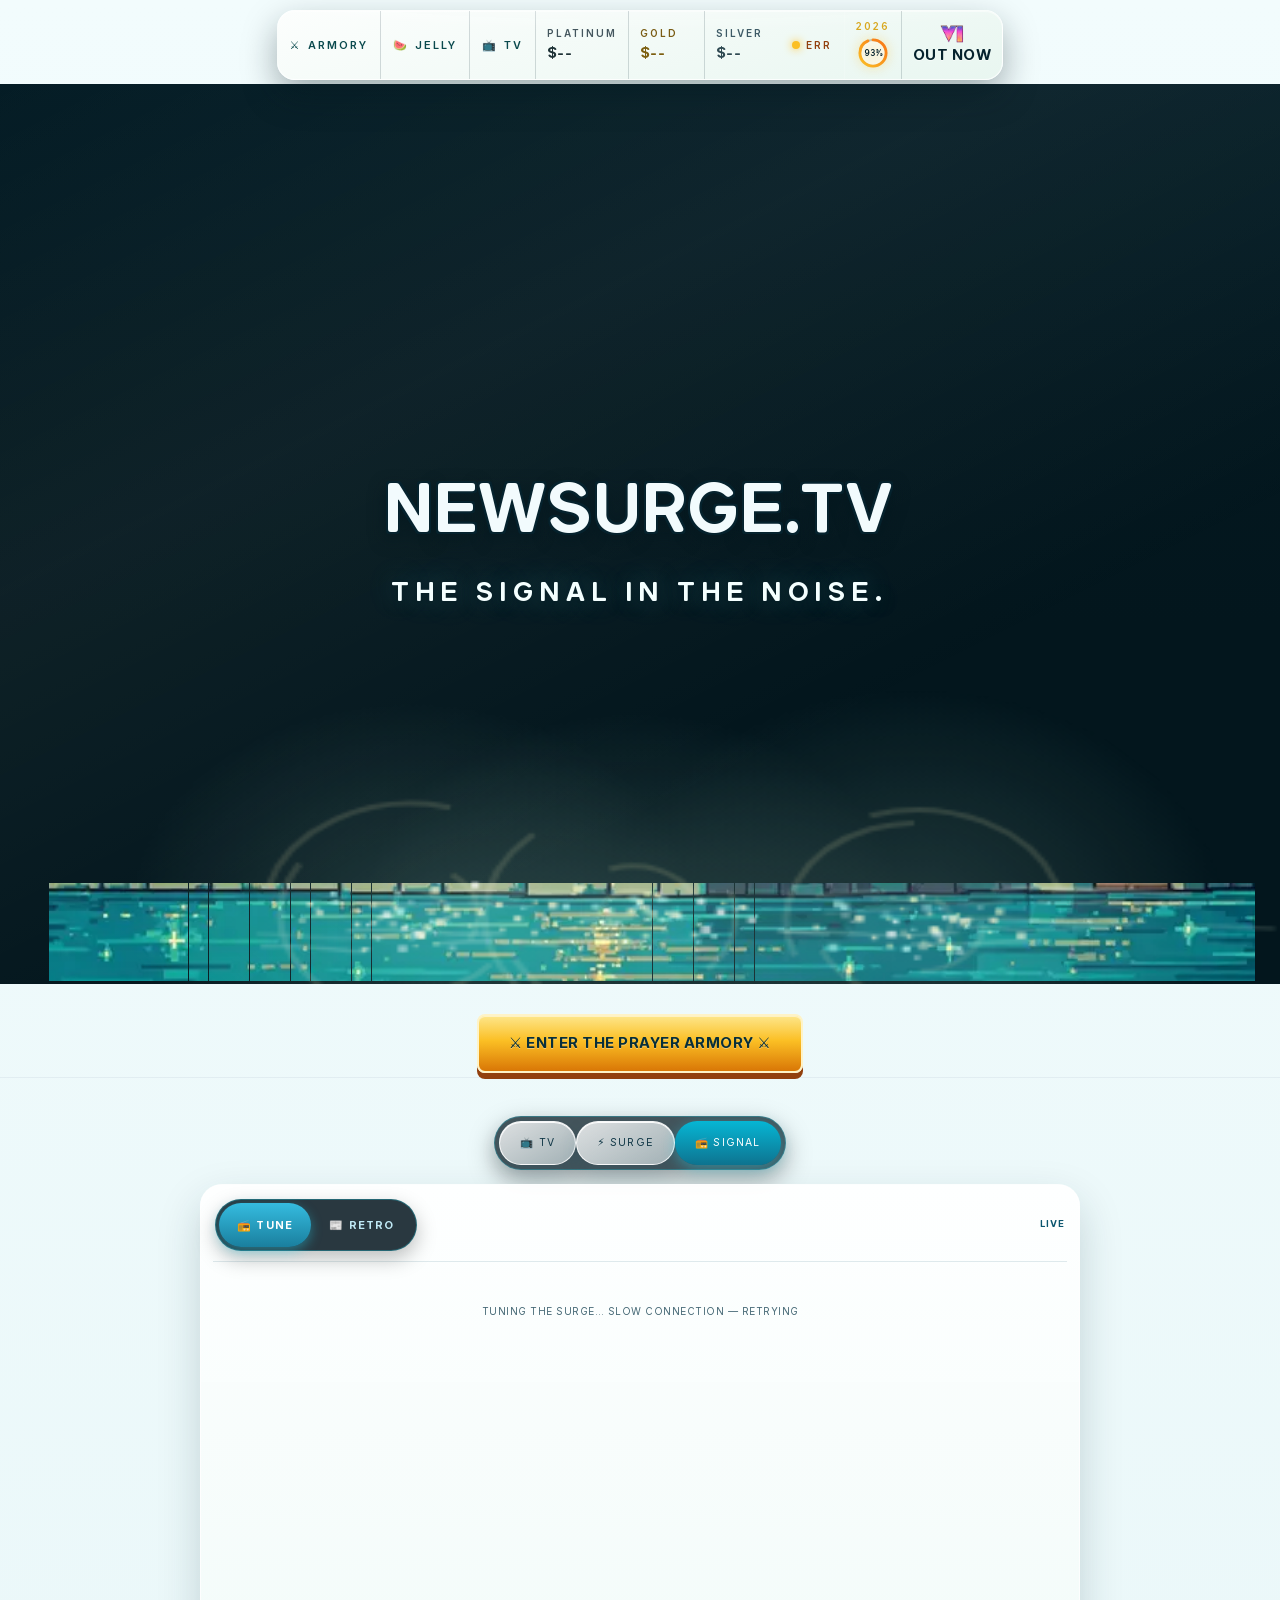
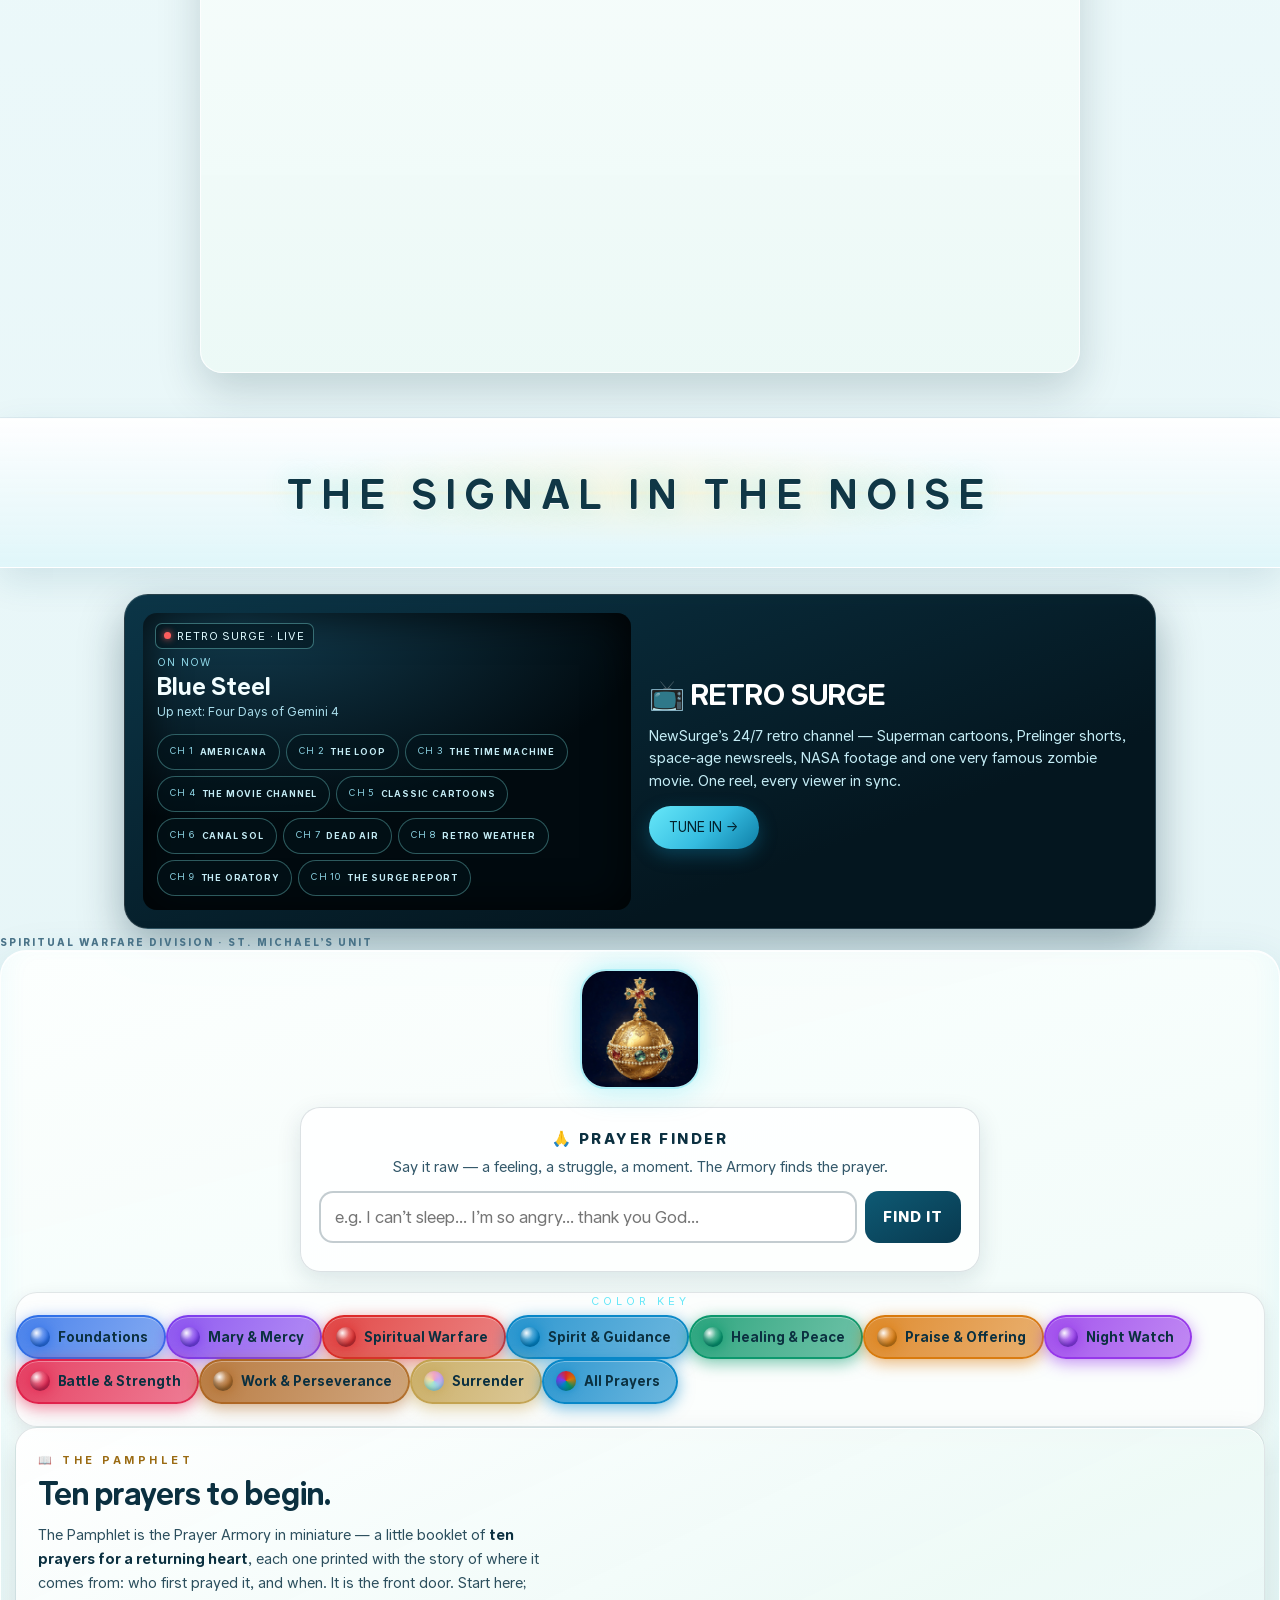
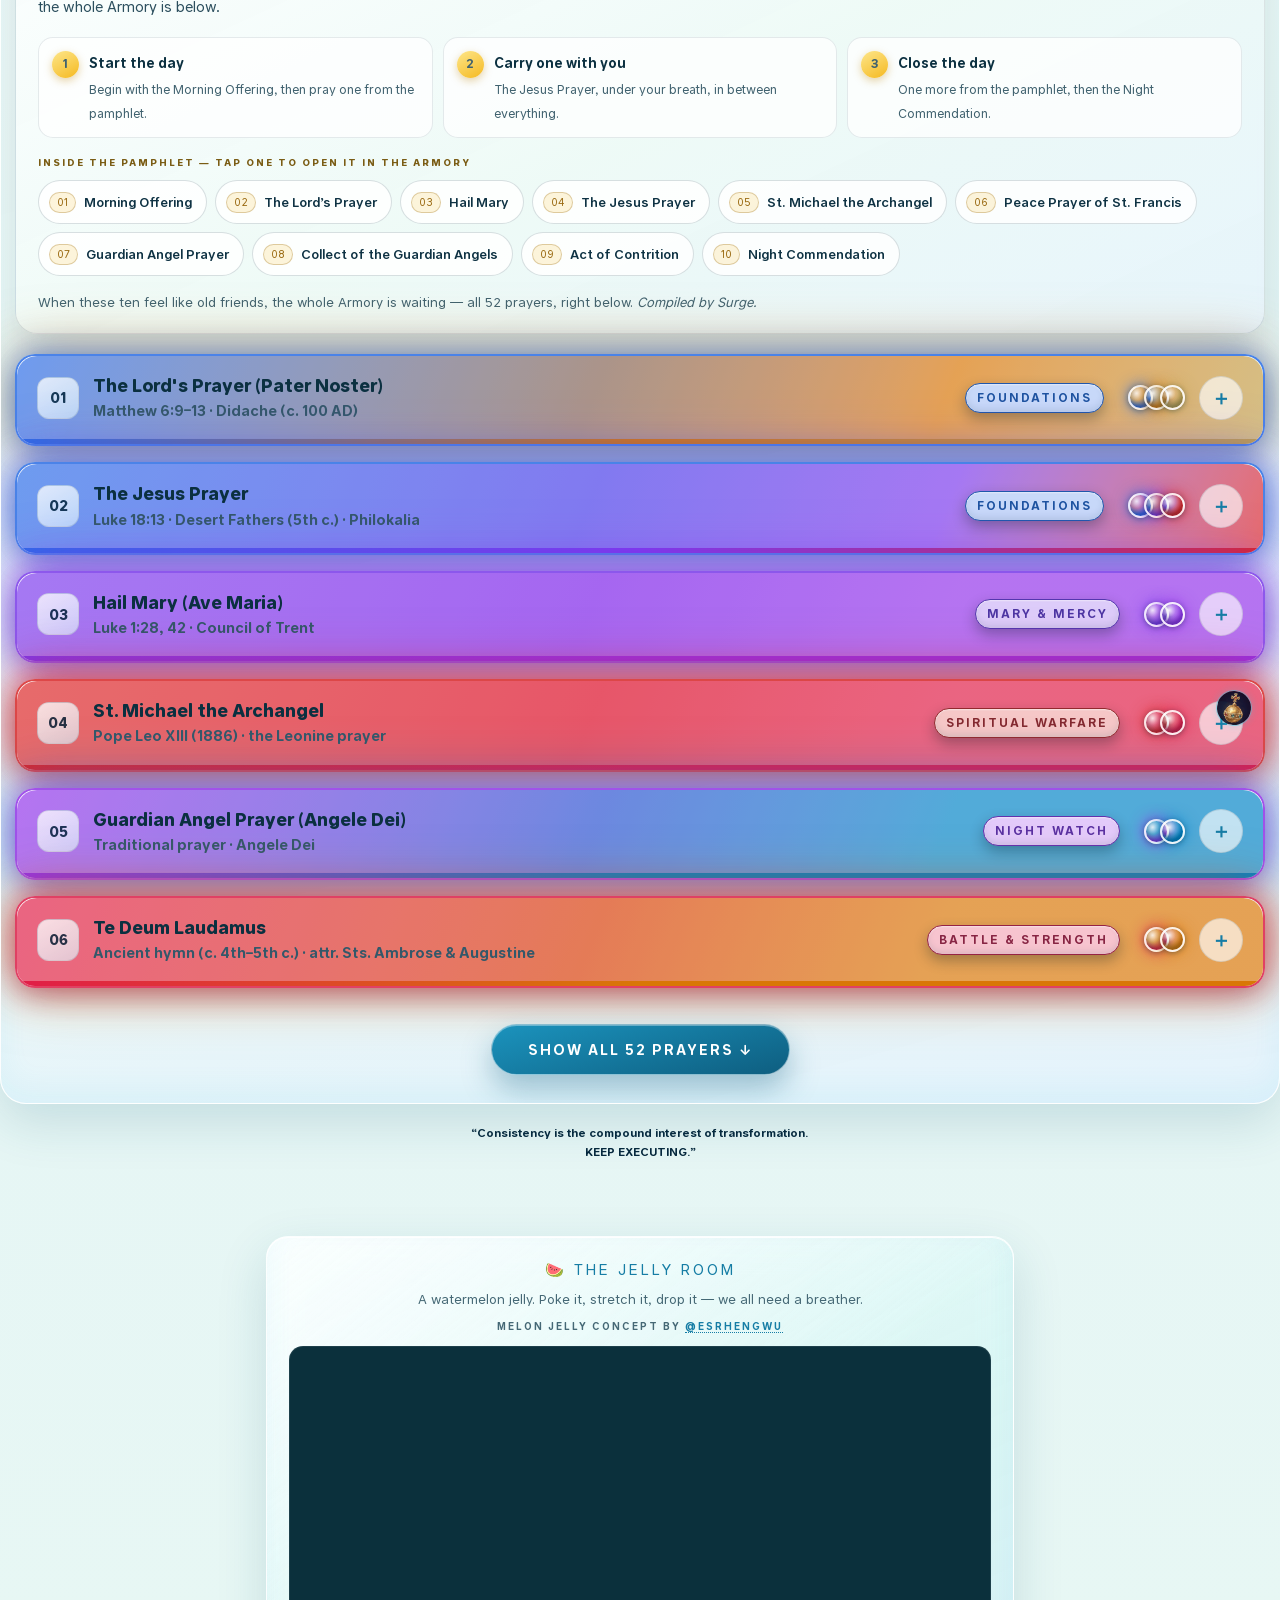
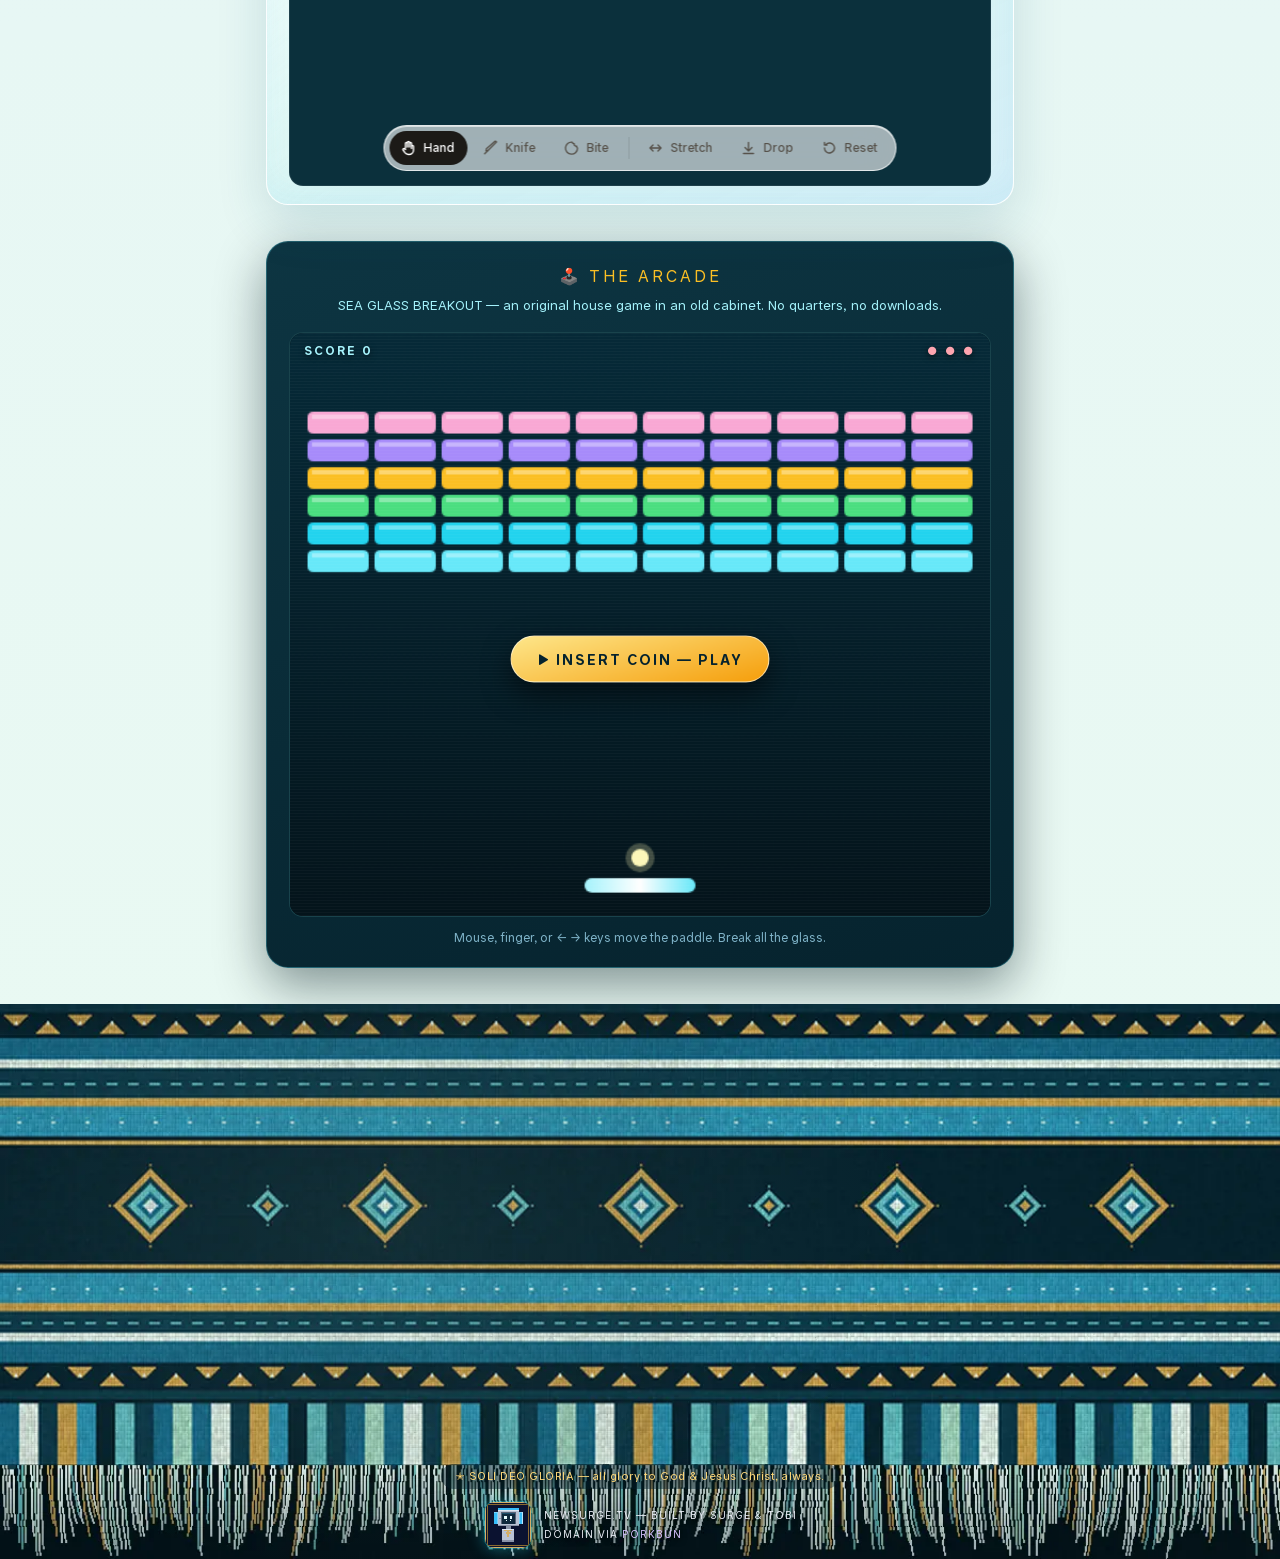
==== commit cb394416: "Retro Surge TV pass: Oratory sync fix, CH3 Time Machine, CH1/CH5 swap, Americana +15, Surge Report a" ====
--- a/index.html
+++ b/index.html
@@ -1 +1 @@
-<!DOCTYPE html><html lang="en"><head><meta charset="utf-8"><meta name="viewport" content="width=device-width, initial-scale=1, viewport-fit=cover"><title>NewSurge.tv — The Signal in the Noise</title><link href="https://fonts.googleapis.com/css2?family=Inter:wght@400;500;600;700&family=Atkinson+Hyperlegible:ital,wght@0,400;0,700;1,400;1,700&family=Space+Grotesk:wght@500;600;700&family=Silkscreen:wght@400;700&family=Orbitron:wght@400;700;900&family=Sixtyfour&family=Barlow+Condensed:wght@500;600;700&display=swap" rel="stylesheet"><link rel="stylesheet" href="styles.css?v=1795014400"></head><body><div id="ns-bug"><a class="ns-bug-armory" href="#prayer-armory" title="Prayer Armory"><span>⚔️</span><span class="ns-ba-txt">ARMORY</span></a><a class="ns-bug-armory" href="#jelly-room" title="Jelly Room"><span>🍉</span><span class="ns-ba-txt">JELLY</span></a><a class="ns-bug-armory" href="surge-tv.html" title="Retro Surge — 24/7 retro TV"><span>📺</span><span class="ns-ba-txt">TV</span></a><a class="ns-cell" id="pt" href="#news-wire"><span class="ns-lab">PLATINUM <span class="ns-arr"></span></span><span class="ns-val">$--</span></a><a class="ns-cell" id="au" href="#news-wire"><span class="ns-lab">GOLD <span class="ns-arr"></span></span><span class="ns-val">$--</span></a><a class="ns-cell" id="ag" href="#news-wire"><span class="ns-lab">SILVER <span class="ns-arr"></span></span><span class="ns-val">$--</span></a><a class="ns-live" href="#news-wire"><span class="ns-dot"></span><span id="ns-note">LIVE</span></a><a class="ns-cell ns-yrcell" href="#news-wire" title="2026 year progress"><span class="ns-lab">2026</span><svg class="ns-ygauge" viewBox="0 0 44 44" width="36" height="36" aria-hidden="true"><defs><linearGradient id="nsyrg" x1="0" y1="0" x2="1" y2="1"><stop offset="0" stop-color="#fbbf24"/><stop offset="1" stop-color="#f97316"/></linearGradient></defs><circle cx="22" cy="22" r="16" fill="rgba(255,255,255,.55)" stroke="rgba(6,35,46,.2)" stroke-width="2.5"/><circle id="ns-yarc" cx="22" cy="22" r="16" fill="none" stroke="url(#nsyrg)" stroke-width="3.5" stroke-linecap="round" stroke-dasharray="100.5" stroke-dashoffset="100.5" transform="rotate(-90 22 22)"/><text id="ns-ypct" x="22" y="26" text-anchor="middle" font-size="10" fill="#06232e">--%</text></svg></a><a class="ns-cell ns-gta" href="#news-wire" title="Grand Theft Auto VI — November 19, 2026"><img class="ns-gta-logo" src="assets/gta6-vi.webp" alt="GTA VI"><span class="ns-val" id="ns-gta-cd">--</span></a></div><header class="ns-hero"><picture class="ns-hero-art" aria-hidden="true"><source media="(max-width:700px)" srcset="hero-portrait.webp"><img src="hero.webp" alt="" fetchpriority="high" decoding="async"></picture><canvas class="ns-cenote" id="ns-cenote" aria-hidden="true"></canvas><div class="ns-hero-inner"><h1 class="ns-title">NEWSURGE.TV</h1><div class="ns-sub ns-sub-big">THE SIGNAL IN THE NOISE.</div></div></header><div class="ns-hero-cta"><a class="ns-armory-btn" href="#prayer-armory">⚔️ ENTER THE PRAYER ARMORY ⚔️</a></div><section class="ns-wire" id="news-wire"><div class="ns-viewtoggle" role="tablist" aria-label="News view"><button id="ns-view-tv" type="button">📺 TV</button><button id="ns-view-wire" type="button">⚡ SURGE</button><button id="ns-view-signal" class="on" type="button">📻 SIGNAL</button></div><div id="ns-feedview"><div class="ns-feedhead"><div class="ns-feedmodes" role="tablist" aria-label="Feed mode"><button id="ns-mode-tune" class="on" type="button">&#128251; TUNE</button><button id="ns-mode-retro" type="button">&#128240; RETRO</button></div><span class="ns-feed-updated" id="ns-wire-updated">LIVE</span></div><div id="ns-tunestream"><p class="ns-wire-loading">TUNING THE SURGE&hellip;</p></div><div id="ns-retrolist" hidden></div><button id="ns-newpill" type="button" hidden></button></div><div class="ns-tv"><div class="ns-tv-top"><span class="ns-tv-brand">NEWSURGE</span><span class="ns-tv-led"><span id="ns-tv-ch-num">--</span></span></div><div class="ns-screen" id="ns-screen" tabindex="0" aria-label="News channels. Swipe left and right to change channel, up and down for stories."><div id="ns-feed"></div></div><div class="ns-tv-bottom"><span class="ns-speaker"></span><span class="ns-knob"></span><span class="ns-knob"></span><span class="ns-power"></span><span class="ns-tv-model">NS-1987 &middot; COLOR &middot; SOLID STATE</span><span class="ns-speaker"></span></div></div><div class="ns-remote"><div class="ns-remote-title">📺 REMOTE</div><div class="ns-remote-grid" id="ns-remote-grid"></div><div class="ns-remote-nav"><button class="ns-chnav" id="ns-ch-down" type="button">▼ CH−</button><button class="ns-chnav ns-surf" id="ns-surf" type="button">🏄 SURF</button><button class="ns-chnav" id="ns-ch-up" type="button">▲ CH+</button></div></div></section><div class="ns-beam" aria-hidden="true"><div class="ns-beam-in"><div class="ns-beam-txt">THE SIGNAL IN THE NOISE</div></div></div><section class="ns-retrotv" id="retro-surge"><div class="ns-rt-in"><div class="ns-rt-screen"><span class="ns-rt-bug"><span class="ns-rt-dot"></span>RETRO SURGE &middot; LIVE</span><div class="ns-rt-on">ON NOW<strong id="ns-rt-now">Tuning the set&hellip;</strong><span id="ns-rt-next"></span></div><div class="ns-rt-chans" aria-label="Retro Surge channel lineup"><a class="ns-rt-ch" href="surge-tv.html#ch1"><b>CH 1</b>CLASSIC CARTOONS</a><a class="ns-rt-ch" href="surge-tv.html#ch2"><b>CH 2</b>THE LOOP</a><a class="ns-rt-ch" href="surge-tv.html#ch3"><b>CH 3</b>LOCAL AUX</a><a class="ns-rt-ch" href="surge-tv.html#ch4"><b>CH 4</b>THE MOVIE CHANNEL</a><a class="ns-rt-ch" href="surge-tv.html#ch5"><b>CH 5</b>AMERICANA</a><a class="ns-rt-ch" href="surge-tv.html#ch6"><b>CH 6</b>CANAL SOL</a><a class="ns-rt-ch" href="surge-tv.html#ch7"><b>CH 7</b>DEAD AIR</a><a class="ns-rt-ch" href="surge-tv.html#ch8"><b>CH 8</b>RETRO WEATHER</a><a class="ns-rt-ch" href="surge-tv.html#ch9"><b>CH 9</b>THE ORATORY</a><a class="ns-rt-ch" href="surge-tv.html#ch10"><b>CH 10</b>THE SURGE REPORT</a></div></div><div class="ns-rt-copy"><h2>📺 RETRO SURGE</h2><p>NewSurge&rsquo;s 24/7 retro channel &mdash; Superman cartoons, Prelinger shorts, space-age newsreels, NASA footage and one very famous zombie movie. One reel, every viewer in sync.</p><a class="ns-rt-btn" href="surge-tv.html">TUNE IN &rarr;</a></div></div></section><div style="font-size:10px; letter-spacing:2px; color:var(--ink-sub); font-weight:800; margin-top:6px;">SPIRITUAL WARFARE DIVISION &middot; ST. MICHAEL&rsquo;S UNIT</div></div><div class="panel" id="prayer-armory" style="padding: 18px 14px;"><div class="panel-header" style="border:none; padding:0; margin-bottom: 18px; justify-content:center; flex-direction:column; align-items:center; gap:8px;"><img class="ns-armory-stamp" src="assets/globus-stamp.png" alt="Prayer Armory" width="120" height="120"></div><div class="ns-legend"><div class="ns-legend-title">COLOR KEY</div><span style="--bc:#2b6de8" data-tag="sapphire"><i></i>Foundations</span><span style="--bc:#7c3aed" data-tag="violet"><i></i>Mary &amp; Mercy</span><span style="--bc:#dc2626" data-tag="crimson"><i></i>Spiritual Warfare</span><span style="--bc:#0284c7" data-tag="cobalt"><i></i>Spirit &amp; Guidance</span><span style="--bc:#059669" data-tag="emerald"><i></i>Healing &amp; Peace</span><span style="--bc:#d97706" data-tag="gold"><i></i>Praise &amp; Offering</span><span style="--bc:#9333ea" data-tag="amethyst"><i></i>Night Watch</span><span style="--bc:#e11d48" data-tag="ruby"><i></i>Battle &amp; Strength</span><span style="--bc:#ad6520" data-tag="iron"><i></i>Work &amp; Perseverance</span><span style="--bc:#c2a14d" data-tag="pearl"><i></i>Surrender</span><span class="ns-key-all" data-tag="__all"><i></i>All Prayers</span><div class="ns-key-status" id="ns-key-status" aria-live="polite"></div></div><div class="ns-starter2"><div class="ns-sk-kicker">📖 THE PAMPHLET</div><h3 class="ns-sk-title">Ten prayers to begin.</h3><p class="ns-sk-lede">The Pamphlet is the Prayer Armory in miniature — a little booklet of <b>ten prayers for a returning heart</b>, each one printed with the story of where it comes from: who first prayed it, and when. It is the front door. Start here; the whole Armory is below.</p><div class="ns-sk-steps"><div class="ns-sk-step"><span class="ns-sk-n">1</span><div><b>Start the day</b><span>Begin with the Morning Offering, then pray one from the pamphlet.</span></div></div><div class="ns-sk-step"><span class="ns-sk-n">2</span><div><b>Carry one with you</b><span>The Jesus Prayer, under your breath, in between everything.</span></div></div><div class="ns-sk-step"><span class="ns-sk-n">3</span><div><b>Close the day</b><span>One more from the pamphlet, then the Night Commendation.</span></div></div></div><div class="ns-sk-listlabel">INSIDE THE PAMPHLET — TAP ONE TO OPEN IT IN THE ARMORY</div><div class="ns-sk-chips"><button type="button" data-open-prayer="prayer-31"><b>01</b>Morning Offering</button><button type="button" data-open-prayer="prayer-01"><b>02</b>The Lord&rsquo;s Prayer</button><button type="button" data-open-prayer="prayer-03"><b>03</b>Hail Mary</button><button type="button" data-open-prayer="prayer-02"><b>04</b>The Jesus Prayer</button><button type="button" data-open-prayer="prayer-04"><b>05</b>St. Michael the Archangel</button><button type="button" data-open-prayer="prayer-20"><b>06</b>Peace Prayer of St. Francis</button><button type="button" data-open-prayer="prayer-09"><b>07</b>Guardian Angel Prayer</button><button type="button" data-open-prayer="prayer-51"><b>08</b>Collect of the Guardian Angels</button><button type="button" data-open-prayer="prayer-13"><b>09</b>Act of Contrition</button><button type="button" data-open-prayer="prayer-28"><b>10</b>Night Commendation</button></div><p class="ns-sk-foot">When these ten feel like old friends, the whole Armory is waiting — all 52 prayers, right below. <i>Compiled by Surge.</i></p></div><div class="prayer-list"><div class="study-prayer sapphire"><input type="checkbox" id="prayer-01" class="prayer-toggle"><label for="prayer-01" class="prayer-header"><span class="num">01</span><span class="prayer-main"><strong>The Lord's Prayer (Pater Noster)</strong><small>Matthew 6:9–13 · Didache (c. 100 AD)</small></span><span class="ns-ptag" style="--tc:#2b6de8">Foundations</span><span class="chev">＋</span></label><div class="prayer-body"><div class="tactical-grid"><div class="tac-item"><span class="tac-lbl">⏱️ WHEN TO USE:</span><span class="tac-desc">On waking, at the start of any work, or whenever you begin again.</span></div><div class="tac-item"><span class="tac-lbl">⚔️ HOW TO USE:</span><span class="tac-desc">Stand upright with open hands (Orans posture). Recite deliberately with slow cadence, pausing between petitions.</span></div></div><p class="prayer-content">Our Father, who art in heaven, hallowed be thy name; thy kingdom come; thy will be done on earth as it is in heaven. Give us this day our daily bread; and forgive us our trespasses, as we forgive those who trespass against us; and lead us not into temptation, but deliver us from evil. Amen.</p></div></div><div class="study-prayer sapphire"><input type="checkbox" id="prayer-02" class="prayer-toggle"><label for="prayer-02" class="prayer-header"><span class="num">02</span><span class="prayer-main"><strong>The Jesus Prayer</strong><small>Luke 18:13 · Desert Fathers (5th c.) · Philokalia</small></span><span class="ns-ptag" style="--tc:#2b6de8">Foundations</span><span class="chev">＋</span></label><div class="prayer-body"><div class="tactical-grid"><div class="tac-item"><span class="tac-lbl">⏱️ WHEN TO USE:</span><span class="tac-desc">In moments of temptation, anxiety, or mental noise.</span></div><div class="tac-item"><span class="tac-lbl">⚔️ HOW TO USE:</span><span class="tac-desc">Synchronize with respiration: Inhale slowly for 4 seconds ('Lord Jesus Christ, Son of God...'), exhale for 6 seconds ('...have mercy on me, a sinner.'). Repeat 20–30 times continuously.</span></div></div><p class="prayer-content">Lord Jesus Christ, Son of God, have mercy on me, a sinner.</p></div></div><div class="study-prayer violet"><input type="checkbox" id="prayer-03" class="prayer-toggle" ><label for="prayer-03" class="prayer-header"><span class="num">03</span><span class="prayer-main"><strong>Hail Mary (Ave Maria)</strong><small>Luke 1:28, 42 · Council of Trent</small></span><span class="ns-ptag" style="--tc:#7c3aed">Mary & Mercy</span><span class="chev">＋</span></label><div class="prayer-body"><div class="tactical-grid"><div class="tac-item"><span class="tac-lbl">⏱️ WHEN TO USE:</span><span class="tac-desc">During acute emotional friction, stress spikes, or pre-sleep wind-down.</span></div><div class="tac-item"><span class="tac-lbl">⚔️ HOW TO USE:</span><span class="tac-desc">Speak in a calm whisper and let the rhythm of the words quiet you.</span></div></div><p class="prayer-content">Hail Mary, full of grace, the Lord is with thee; blessed art thou among women, and blessed is the fruit of thy womb, Jesus. Holy Mary, Mother of God, pray for us sinners, now and at the hour of our death. Amen.</p></div></div><div class="study-prayer crimson michael-stamp"><img class="ns-seal" src="assets/globus-stamp.png" alt="Study seal" width="54" height="54"><input type="checkbox" id="prayer-04" class="prayer-toggle" ><label for="prayer-04" class="prayer-header"><span class="num">04</span><span class="prayer-main"><strong>St. Michael the Archangel</strong><small>Pope Leo XIII (1886) · the Leonine prayer</small></span><span class="ns-ptag" style="--tc:#dc2626">Spiritual Warfare</span><span class="chev">＋</span></label><div class="prayer-body"><div class="tactical-grid"><div class="tac-item"><span class="tac-lbl">⏱️ WHEN TO USE:</span><span class="tac-desc">Under direct mental assault, obsessive thought loops, or external toxic pressure.</span></div><div class="tac-item"><span class="tac-lbl">⚔️ HOW TO USE:</span><span class="tac-desc">Pray aloud with firm conviction. Do not whisper; ask boldly as a petitioner, not a commander.</span></div></div><p class="prayer-content">Saint Michael the Archangel, defend us in battle. Be our protection against the wickedness and snares of the devil. May God rebuke him, we humbly pray; and do thou, O Prince of the heavenly host, by the power of God, cast into hell Satan and all the evil spirits who prowl about the world seeking the ruin of souls. Amen.</p><p class="prayer-why"><b>&#10024; WHY IT WORKS:</b> These aren&rsquo;t magic words &mdash; it&rsquo;s a petition to the archangel Scripture names as heaven&rsquo;s commander (Dan 12:1, Jude 9, Rev 12:7). Tradition holds Leo XIII composed it after a vision; he ordered this short prayer said after every Low Mass, and the Church kept it there from 1886 to 1964. Ask, don&rsquo;t command &mdash; that&rsquo;s the line the Church draws (cf. CDF, 1985).</p><details class="ns-breakglass"><summary><div class="ns-bg-kicker">BREAK GLASS</div><div class="ns-bg-sub">ST. MICHAEL &middot; THE LONG PRAYER</div></summary><div class="ns-bgrep"><div class="ns-bg-panel"><div class="ns-bg-title">PRAYER TO SAINT MICHAEL THE ARCHANGEL</div><div class="ns-bg-latin">The long form &middot; Pope Leo XIII</div><div class="ns-bg-text">O Glorious Archangel St. Michael, Prince of the heavenly host, be our defense in the terrible warfare which we carry on against principalities and powers, against the rulers of this world of darkness, spirits of evil. Come to the aid of man, whom God created immortal, made in His own image and likeness, and redeemed at a great price from the tyranny of the devil. Fight this day the battle of the Lord, together with the holy angels, as already thou hast fought the leader of the proud angels, Lucifer, and his apostate host, who were powerless to resist thee, nor was there place for them any longer in heaven. That cruel, that ancient serpent, who is called the devil or Satan who seduces the whole world, was cast into the abyss with his angels. Behold, this primeval enemy and slayer of men has taken courage. Transformed into an angel of light, he wanders about with all the multitude of wicked spirits, invading the earth in order to blot out the name of God and of His Christ, to seize upon, slay and cast into eternal perdition souls destined for the crown of eternal glory. This wicked dragon pours out, as a most impure flood, the venom of his malice on men of depraved mind and corrupt heart, the spirit of lying, of impiety, of blasphemy, and the pestilent breath of impurity, and of every vice and iniquity. These most crafty enemies have filled and inebriated with gall and bitterness the Church, the spouse of the immaculate Lamb, and have laid impious hands on her most sacred possessions. In the Holy Place itself, where has been set up the See of the most holy Peter and the Chair of Truth for the light of the world, they have raised the throne of their abominable impiety, with the iniquitous design that when the Pastor has been struck, the sheep may be scattered. Arise then, O invincible Prince, bring help against the attacks of the lost spirits to the people of God, and give them the victory. They venerate thee as their protector and patron; in thee holy Church glories as her defense against the malicious power of hell; to thee has God entrusted the souls of men to be established in heavenly beatitude. Oh, pray to the God of peace that He may put Satan under our feet, so far conquered that he may no longer be able to hold men in captivity and harm the Church. Offer our prayers in the sight of the Most High, so that they may quickly find mercy in the sight of the Lord; and vanquishing the dragon, the ancient serpent, who is the devil and Satan, do thou again make him captive in the abyss, that he may no longer seduce the nations. Amen. V. Behold the Cross of the Lord; be scattered ye hostile powers. R. The Lion of the tribe of Judah has conquered, the root of David. V. Let Thy mercies be upon us, O Lord. R. As we have hoped in Thee. V. O Lord, hear my prayer. R. And let my cry come unto Thee. Let us pray. O God, the Father of our Lord Jesus Christ, we call upon Thy holy Name, and as supplicants, we implore Thy clemency, that by the intercession of Mary, ever Virgin Immaculate and our Mother, and of the glorious St. Michael the Archangel, Thou wouldst deign to help us against Satan and all the other unclean spirits who wander about the world for the injury of the human race and the ruin of souls. Amen.</div><details class="ns-bg-latind"><summary>LATIN &middot; RITUALE ROMANUM</summary><div class="ns-bg-text">Princeps gloriosissime caelestis militiae, sancte Michael Archangele, defende nos in proelio et colluctatione, quae nobis adversus principes et potestates, adversus mundi rectores tenebrarum harum, contra spiritualia nequitiae, in caelestibus. Veni in auxilium hominum, quos Deus creavit inexterminabiles, et ad imaginem similitudinis suae fecit, et a tyrannide diaboli emit pretio magno. Proeliare hodie cum beatorum Angelorum exercitu proelia Domini, sicut pugnasti contra ducem superbiae luciferum, et angelos eius apostaticos: et non valuerunt, neque locus inventus est eorum amplius in caelo. Sed proiectus est draco ille magnus, serpens antiquus, qui vocatur diabolus et satanas, qui seducit universum orbem; et proiectus est in terram, et angeli eius cum illo missi sunt. En antiquus inimicus et homicida vehementer erectus est. Transfiguratus in angelum lucis, cum tota malignorum spirituum caterva late circuit et invadit terram, ut in ea deleat nomen Dei et Christi eius, animasque ad aeternae gloriae coronam destinatas furetur, mactet ac perdat in sempiternum interitum. Virus nequitiae suae, tamquam flumen immundissimum, draco maleficus transfundit in homines depravatos mente et corruptos corde; spiritum mendacii, impietatis et blasphemiae; halitumque mortiferum luxuriae, vitiorum omnium et iniquitatum. Ecclesiam, Agni immaculati sponsam, vaferrimi hostes repleverunt amaritudinibus, inebriarunt absinthio; ad omnia desiderabilia eius impias miserunt manus. Ubi sedes beatissimi Petri et Cathedra veritatis ad lucem gentium constituta est, ibi thronum posuerunt abominationis et impietatis suae; ut percusso Pastore, et gregem disperdere valeant. Adesto itaque, Dux invictissime, populo Dei contra irrumpentes spirituales nequitias, et fac victoriam. Te custodem et patronum sancta veneratur Ecclesia; te gloriatur defensore adversus terrestrium et infernorum nefarias potestates; tibi tradidit Dominus animas redemptorum in superna felicitate locandas. Deprecare Deum pacis, ut conterat satanam sub pedibus nostris, ne ultra valeat captivos tenere homines, et Ecclesiae nocere. Offer nostras preces in conspectu Altissimi, ut cito anticipent nos misericordiae Domini, et apprehendas draconem, serpentem antiquum, qui est diabolus et satanas, ac ligatum mittas in abyssum, ut non seducat amplius gentes. V. Ecce Crucem Domini, fugite partes adversae. R. Vicit Leo de tribu Iuda, radix David. V. Fiat misericordia tua, Domine, super nos. R. Quemadmodum speravimus in te. V. Domine, exaudi orationem meam. R. Et clamor meus ad te veniat. Oremus. Deus, et Pater Domini nostri Iesu Christi, invocamus nomen sanctum Tuum, et clementiam Tuam supplices exposcimus ut, per intercessionem immaculatae semper Virginis Dei Genetricis Mariae, beati Michaelis Archangeli, beati Ioseph eiusdem beatae Virginis Sponsi, beatorum Apostolorum Petri et Pauli et omnium Sanctorum, adversus satanam, omnesque alios immundos spiritus, qui ad nocendum humano generi animasque perdendas pervagantur in mundo, nobis auxilium praestare digneris. Per eundem Christum Dominum nostrum. Amen.</div></details><div class="ns-bg-refs">Text: <i>The Raccolta</i>, 12th English edition (1935); first published in the Roman <i>Raccolta</i>, July 23, 1898 (supplement approved July 31, 1902). This is the lay form &mdash; the priest-only exorcism rubrics of the <i>Roman Ritual</i> are omitted.<br>Composed by Pope Leo XIII. The short prayer (&ldquo;defend us in battle&rdquo;) entered the Leonine Prayers in 1886; this longer form followed in 1898. Public domain.<br>Sources: <a href="https://www.catholic365.com/article/12855/infiltration-st-michael-save-us.html">catholic365</a> &middot; <a href="http://www.boston-catholic-journal.com/complete-prayer-to-saint-michael-the-archangel-pope-leo-13.pdf">Latin/English Ritual text</a> &middot; <a href="https://en.wikipedia.org/wiki/Prayer_to_Saint_Michael">history</a></div></div></div></details></div></div><div class="study-prayer amethyst"><input type="checkbox" id="prayer-09" class="prayer-toggle" ><label for="prayer-09" class="prayer-header"><span class="num">05</span><span class="prayer-main"><strong>Guardian Angel Prayer (Angele Dei)</strong><small>Traditional prayer · Angele Dei</small></span><span class="ns-ptag" style="--tc:#9333ea">Night Watch</span><span class="chev">＋</span></label><div class="prayer-body"><div class="tactical-grid"><div class="tac-item"><span class="tac-lbl">⏱️ WHEN TO USE:</span><span class="tac-desc">Before entering difficult situations, or before turning off the lights to sleep.</span></div><div class="tac-item"><span class="tac-lbl">⚔️ HOW TO USE:</span><span class="tac-desc">Acknowledge the personal spiritual presence assigned to guard your consciousness and physical frame.</span></div></div><p class="prayer-content">Angel of God, my guardian dear, to whom God's love commits me here, ever this day be at my side, to light and guard, to rule and guide. Amen.</p></div></div><div class="study-prayer ruby"><input type="checkbox" id="prayer-40" class="prayer-toggle" ><label for="prayer-40" class="prayer-header"><span class="num">06</span><span class="prayer-main"><strong>Te Deum Laudamus</strong><small>Ancient hymn (c. 4th–5th c.) · attr. Sts. Ambrose &amp; Augustine</small></span><span class="ns-ptag" style="--tc:#e11d48">Battle & Strength</span><span class="chev">＋</span></label><div class="prayer-body"><div class="tactical-grid"><div class="tac-item"><span class="tac-lbl">⏱️ WHEN TO USE:</span><span class="tac-desc">At major triumphs, recovery milestones, or closing monumental life chapters.</span></div><div class="tac-item"><span class="tac-lbl">⚔️ HOW TO USE:</span><span class="tac-desc">Proclaim standing tall with deep gratitude, recognizing God as the sole architect of transformation.</span></div></div><p class="prayer-content">We praise thee, O God; we acknowledge thee to be the Lord. All the earth doth worship thee, the Father everlasting. To thee all Angels cry aloud; the Heavens, and all the Powers therein. To thee Cherubim and Seraphim continually do cry: Holy, Holy, Holy, Lord God of Sabaoth; Heaven and earth are full of the Majesty of thy glory. The glorious company of the Apostles praise thee. The goodly fellowship of the Prophets praise thee. The noble army of Martyrs praise thee. The holy Church throughout all the world doth acknowledge thee: The Father of an infinite Majesty; Thine honourable, true and only Son; Also the Holy Ghost, the Comforter. Thou art the King of Glory, O Christ. Thou art the everlasting Son of the Father. When thou tookest upon thee to deliver man, thou didst not abhor the Virgin's womb. When thou hadst overcome the sharpness of death, thou didst open the Kingdom of Heaven to all believers. Thou sittest at the right hand of God, in the glory of the Father. We believe that thou shalt come to be our Judge. We therefore pray thee, help thy servants, whom thou hast redeemed with thy precious blood. Make them to be numbered with thy Saints in glory everlasting. O Lord, save thy people and bless thine heritage. Govern them and lift them up for ever. Day by day we magnify thee; and we worship thy Name, ever world without end. Vouchsafe, O Lord, to keep us this day without sin. O Lord, have mercy upon us, have mercy upon us. O Lord, let thy mercy lighten upon us, as our trust is in thee. O Lord, in thee have I trusted; let me never be confounded.</p></div></div><div class="ns-armory-more"><button class="ns-btn" id="ns-armory-toggle" type="button">SHOW ALL 52 PRAYERS ↓</button></div><div class="study-prayer ns-extra cobalt"><input type="checkbox" id="prayer-05" class="prayer-toggle" ><label for="prayer-05" class="prayer-header"><span class="num">07</span><span class="prayer-main"><strong>Collect of St. Gabriel the Archangel</strong><small>Roman Missal · Feast of St. Gabriel the Archangel (March 24)</small></span><span class="ns-ptag" style="--tc:#0284c7">Spirit & Guidance</span><span class="chev">＋</span></label><div class="prayer-body"><div class="tactical-grid"><div class="tac-item"><span class="tac-lbl">⏱️ WHEN TO USE:</span><span class="tac-desc">When facing a hard decision, asking for clarity, or preparing to receive and obey God's word.</span></div><div class="tac-item"><span class="tac-lbl">⚔️ HOW TO USE:</span><span class="tac-desc">Pray it as the Church prays it at Mass — then sit in silence for a minute and listen.</span></div></div><p class="prayer-content">O God, who among all Thy angels didst choose the Archangel Gabriel to announce the mystery of Thy Son's Incarnation, grant in Thy mercy that we who solemnly commemorate him on earth may experience the effect of his patronage in heaven. Through our Lord Jesus Christ, Thy Son, who liveth and reigneth with Thee in the unity of the Holy Spirit, God, world without end. Amen.</p></div></div><div class="study-prayer ns-extra emerald"><input type="checkbox" id="prayer-06" class="prayer-toggle" ><label for="prayer-06" class="prayer-header"><span class="num">08</span><span class="prayer-main"><strong>Prayer to St. Raphael the Archangel</strong><small>Traditional devotion · Book of Tobit</small></span><span class="ns-ptag" style="--tc:#059669">Healing & Peace</span><span class="chev">＋</span></label><div class="prayer-body"><div class="tactical-grid"><div class="tac-item"><span class="tac-lbl">⏱️ WHEN TO USE:</span><span class="tac-desc">In illness or recovery, before a journey, or when asking God for healing of body or soul.</span></div><div class="tac-item"><span class="tac-lbl">⚔️ HOW TO USE:</span><span class="tac-desc">Pray slowly, naming the intention at the place marked; St. Raphael is the Church's patron of healing and of travelers.</span></div></div><p class="prayer-content">Glorious Archangel St. Raphael, great prince of the heavenly court, you are illustrious for your gifts of wisdom and grace. You are a guide of those who journey by land or sea or air, consoler of the afflicted, and refuge of sinners. I beg you, assist me in all my needs and in all the sufferings of this life, as once you helped the young Tobias on his travels. Because you are the “medicine of God,” I humbly pray you to heal the many infirmities of my soul and the ills that afflict my body. I especially ask of you the favor I now present before you (mention your request), and the great grace of purity to prepare me to be the temple of the Holy Spirit. Amen.</p></div></div><div class="study-prayer ns-extra gold"><input type="checkbox" id="prayer-07" class="prayer-toggle" ><label for="prayer-07" class="prayer-header"><span class="num">09</span><span class="prayer-main"><strong>Glory Be (Gloria Patri)</strong><small>Ancient doxology of the early Church</small></span><span class="ns-ptag" style="--tc:#d97706">Praise & Offering</span><span class="chev">＋</span></label><div class="prayer-body"><div class="tactical-grid"><div class="tac-item"><span class="tac-lbl">⏱️ WHEN TO USE:</span><span class="tac-desc">At the completion of any prayer or task.</span></div><div class="tac-item"><span class="tac-lbl">⚔️ HOW TO USE:</span><span class="tac-desc">Bow head slightly on 'Father, Son, and Holy Spirit' in reverent acknowledgment of divine sovereignty.</span></div></div><p class="prayer-content">Glory be to the Father, and to the Son, and to the Holy Spirit. As it was in the beginning, is now, and ever shall be, world without end. Amen.</p></div></div><div class="study-prayer ns-extra sapphire"><input type="checkbox" id="prayer-08" class="prayer-toggle" ><label for="prayer-08" class="prayer-header"><span class="num">10</span><span class="prayer-main"><strong>The Apostles' Creed</strong><small>Old Roman Symbol (c. 140 AD)</small></span><span class="ns-ptag" style="--tc:#2b6de8">Foundations</span><span class="chev">＋</span></label><div class="prayer-body"><div class="tactical-grid"><div class="tac-item"><span class="tac-lbl">⏱️ WHEN TO USE:</span><span class="tac-desc">When existential doubt, nihilism, or spiritual drift threatens your internal discipline.</span></div><div class="tac-item"><span class="tac-lbl">⚔️ HOW TO USE:</span><span class="tac-desc">Stand with feet shoulder-width apart, chest upright. Declare each article aloud with declarative finality.</span></div></div><p class="prayer-content">I believe in God, the Father almighty, Creator of heaven and earth, and in Jesus Christ, His only Son, our Lord, who was conceived by the Holy Spirit, born of the Virgin Mary, suffered under Pontius Pilate, was crucified, died and was buried; He descended into hell; on the third day He rose again from the dead; He ascended into heaven, and is seated at the right hand of God the Father almighty; from there He will come to judge the living and the dead. I believe in the Holy Spirit, the holy Catholic Church, the communion of saints, the forgiveness of sins, the resurrection of the body, and life everlasting. Amen.</p></div></div><div class="study-prayer ns-extra violet"><input type="checkbox" id="prayer-10" class="prayer-toggle" ><label for="prayer-10" class="prayer-header"><span class="num">11</span><span class="prayer-main"><strong>The Memorare</strong><small>Attr. St. Bernard of Clairvaux (12th c.) · popularized by Fr. Claude Bernard</small></span><span class="ns-ptag" style="--tc:#7c3aed">Mary & Mercy</span><span class="chev">＋</span></label><div class="prayer-body"><div class="tactical-grid"><div class="tac-item"><span class="tac-lbl">⏱️ WHEN TO USE:</span><span class="tac-desc">In urgent need, when a situation feels overwhelming.</span></div><div class="tac-item"><span class="tac-lbl">⚔️ HOW TO USE:</span><span class="tac-desc">Kneel or sit completely motionless. Lean heavily into the absolute impossibility of being left unaided.</span></div></div><p class="prayer-content">Remember, O most gracious Virgin Mary, that never was it known that anyone who fled to thy protection, implored thy help, or sought thy intercession was left unaided. Inspired by this confidence, I fly unto thee, O Virgin of virgins, my Mother. To thee do I come, before thee I stand, sinful and sorrowful. O Mother of the Word Incarnate, despise not my petitions, but in thy mercy hear and answer me. Amen.</p></div></div><div class="study-prayer ns-extra violet"><input type="checkbox" id="prayer-11" class="prayer-toggle" ><label for="prayer-11" class="prayer-header"><span class="num">12</span><span class="prayer-main"><strong>Hail, Holy Queen (Salve Regina)</strong><small>Bl. Hermann of Reichenau (11th c.)</small></span><span class="ns-ptag" style="--tc:#7c3aed">Mary & Mercy</span><span class="chev">＋</span></label><div class="prayer-body"><div class="tactical-grid"><div class="tac-item"><span class="tac-lbl">⏱️ WHEN TO USE:</span><span class="tac-desc">Closing out a grueling workday or Sunday evening weekly transition.</span></div><div class="tac-item"><span class="tac-lbl">⚔️ HOW TO USE:</span><span class="tac-desc">Allow the ancient imagery of exile ('this valley of tears') to re-frame daily hardships within an eternal perspective.</span></div></div><p class="prayer-content">Hail, holy Queen, Mother of mercy, our life, our sweetness, and our hope. To thee do we cry, poor banished children of Eve. To thee do we send up our sighs, mourning and weeping in this valley of tears. Turn then, most gracious advocate, thine eyes of mercy toward us; and after this our exile, show unto us the blessed fruit of thy womb, Jesus. O clement, O loving, O sweet Virgin Mary. Pray for us, O holy Mother of God, that we may be made worthy of the promises of Christ. Amen.</p></div></div><div class="study-prayer ns-extra ruby"><input type="checkbox" id="prayer-12" class="prayer-toggle" ><label for="prayer-12" class="prayer-header"><span class="num">13</span><span class="prayer-main"><strong>Anima Christi</strong><small>Ancient prayer (14th c.) · indulgenced by Pope John XXII (1330)</small></span><span class="ns-ptag" style="--tc:#e11d48">Battle & Strength</span><span class="chev">＋</span></label><div class="prayer-body"><div class="tactical-grid"><div class="tac-item"><span class="tac-lbl">⏱️ WHEN TO USE:</span><span class="tac-desc">During post-communion thanksgiving, intense physical hunger, or fatigue.</span></div><div class="tac-item"><span class="tac-lbl">⚔️ HOW TO USE:</span><span class="tac-desc">Focus somatic attention on each body part mentioned (Blood, Water, Wounds) as an act of physical consecration.</span></div></div><p class="prayer-content">Soul of Christ, sanctify me. Body of Christ, save me. Blood of Christ, inebriate me. Water from the side of Christ, wash me. Passion of Christ, strengthen me. O good Jesus, hear me. Within Thy wounds hide me. Suffer me not to be separated from Thee. From the malicious enemy defend me. In the hour of my death call me, and bid me come unto Thee, that with Thy saints I may praise Thee forever and ever. Amen.</p></div></div><div class="study-prayer ns-extra violet"><input type="checkbox" id="prayer-13" class="prayer-toggle" ><label for="prayer-13" class="prayer-header"><span class="num">14</span><span class="prayer-main"><strong>Act of Contrition</strong><small>Rite of Penance</small></span><span class="ns-ptag" style="--tc:#7c3aed">Mary & Mercy</span><span class="chev">＋</span></label><div class="prayer-body"><div class="tactical-grid"><div class="tac-item"><span class="tac-lbl">⏱️ WHEN TO USE:</span><span class="tac-desc">Immediately after a fall — a lost temper, a broken resolution, or harbored resentment — and before Confession.</span></div><div class="tac-item"><span class="tac-lbl">⚔️ HOW TO USE:</span><span class="tac-desc">Make a physical sign of the cross over your chest. Emphasize the firm resolution to avoid near occasions.</span></div></div><p class="prayer-content">O my God, I am heartily sorry for having offended Thee, and I detest all my sins because of Thy just punishments, but most of all because they offend Thee, my God, who art all good and deserving of all my love. I firmly resolve, with the help of Thy grace, to sin no more and to avoid the near occasion of sin. Amen.</p></div></div><div class="study-prayer ns-extra cobalt"><input type="checkbox" id="prayer-14" class="prayer-toggle" ><label for="prayer-14" class="prayer-header"><span class="num">15</span><span class="prayer-main"><strong>Come, Holy Spirit</strong><small>Pentecost liturgy · Votive Mass of the Holy Spirit</small></span><span class="ns-ptag" style="--tc:#0284c7">Spirit & Guidance</span><span class="chev">＋</span></label><div class="prayer-body"><div class="tactical-grid"><div class="tac-item"><span class="tac-lbl">⏱️ WHEN TO USE:</span><span class="tac-desc">Before meetings, creative writing, or technical problem solving.</span></div><div class="tac-item"><span class="tac-lbl">⚔️ HOW TO USE:</span><span class="tac-desc">Take a deep breath and picture the fire of the Holy Spirit kindling your heart.</span></div></div><p class="prayer-content">Come, Holy Spirit, fill the hearts of Thy faithful and kindle in them the fire of Thy love. Send forth Thy Spirit and they shall be created, and Thou shalt renew the face of the earth. O God, who didst instruct the hearts of the faithful by the light of the Holy Spirit, grant us in the same Spirit to be truly wise and ever to rejoice in His consolation. Through Christ our Lord. Amen.</p></div></div><div class="study-prayer ns-extra violet"><input type="checkbox" id="prayer-15" class="prayer-toggle" ><label for="prayer-15" class="prayer-header"><span class="num">16</span><span class="prayer-main"><strong>Fatima Decade Prayer</strong><small>Our Lady of Fatima (1917)</small></span><span class="ns-ptag" style="--tc:#7c3aed">Mary & Mercy</span><span class="chev">＋</span></label><div class="prayer-body"><div class="tactical-grid"><div class="tac-item"><span class="tac-lbl">⏱️ WHEN TO USE:</span><span class="tac-desc">Inserted between decades of the Rosary or when interceding for loved ones in spiritual need.</span></div><div class="tac-item"><span class="tac-lbl">⚔️ HOW TO USE:</span><span class="tac-desc">Recite with earnest, quiet intensity, extending mercy outward toward those in darkest need.</span></div></div><p class="prayer-content">O my Jesus, forgive us our sins, save us from the fires of hell, lead all souls to Heaven, especially those in most need of Thy mercy. Amen.</p></div></div><div class="study-prayer ns-extra violet"><input type="checkbox" id="prayer-16" class="prayer-toggle" ><label for="prayer-16" class="prayer-header"><span class="num">17</span><span class="prayer-main"><strong>Divine Mercy 3 O'Clock Prayer</strong><small>Diary of St. Faustina, nos. 1319 &amp; 84 · the Hour of Mercy</small></span><span class="ns-ptag" style="--tc:#7c3aed">Mary & Mercy</span><span class="chev">＋</span></label><div class="prayer-body"><div class="tactical-grid"><div class="tac-item"><span class="tac-lbl">⏱️ WHEN TO USE:</span><span class="tac-desc">Precisely at 3:00 PM daily (The Hour of Great Mercy).</span></div><div class="tac-item"><span class="tac-lbl">⚔️ HOW TO USE:</span><span class="tac-desc">Pause all physical work for 30 seconds. Mentally immerse yourself beneath the Cross of Calvary.</span></div></div><p class="prayer-content">You expired, Jesus, but the source of life gushed forth for souls, and the ocean of mercy opened up for the whole world. O Fount of Life, unfathomable Divine Mercy, envelop the whole world and empty Yourself out upon us. O Blood and Water, which gushed forth from the Heart of Jesus as a fountain of Mercy for us, I trust in You.</p></div></div><div class="study-prayer ns-extra crimson"><input type="checkbox" id="prayer-17" class="prayer-toggle" ><label for="prayer-17" class="prayer-header"><span class="num">18</span><span class="prayer-main"><strong>St. Benedict Exorcism Medal Formula</strong><small>Medal of St. Benedict · traditional exorcism formula</small></span><span class="ns-ptag" style="--tc:#dc2626">Spiritual Warfare</span><span class="chev">＋</span></label><div class="prayer-body"><div class="tactical-grid"><div class="tac-item"><span class="tac-lbl">⏱️ WHEN TO USE:</span><span class="tac-desc">Immediate spike in obsessive cravings, dark urges, or sudden temptation.</span></div><div class="tac-item"><span class="tac-lbl">⚔️ HOW TO USE:</span><span class="tac-desc">Speak aloud with sharp, militaristic cadence. Make the Sign of the Cross in the air or touch a crucifix.</span></div></div><p class="prayer-content">Crux sacra sit mihi lux! Non draco sit mihi dux. Vade retro Satana! Nunquam suade mihi vana. Sunt mala quae libas: ipse venena bibas!<br><br><em>(May the Holy Cross be my light! Let not the dragon be my guide. Begone, Satan! Never tempt me with your vanities. What you offer is evil: drink your own poison!)</em></p></div></div><div class="study-prayer ns-extra ruby"><input type="checkbox" id="prayer-18" class="prayer-toggle" ><label for="prayer-18" class="prayer-header"><span class="num">19</span><span class="prayer-main"><strong>The Whole Armor of God</strong><small>Ephesians 6:10–18 · Douay-Rheims Bible</small></span><span class="ns-ptag" style="--tc:#e11d48">Battle & Strength</span><span class="chev">＋</span></label><div class="prayer-body"><div class="tactical-grid"><div class="tac-item"><span class="tac-lbl">⏱️ WHEN TO USE:</span><span class="tac-desc">Morning routine before leaving the house or putting on professional clothing.</span></div><div class="tac-item"><span class="tac-lbl">⚔️ HOW TO USE:</span><span class="tac-desc">Physically touch each corresponding area as you don each piece: waist (truth), chest (righteousness), head (salvation).</span></div></div><p class="prayer-content">Finally, brethren, be strengthened in the Lord, and in the might of his power. Put you on the armour of God, that you may be able to stand against the deceits of the devil. For our wrestling is not against flesh and blood; but against principalities and power, against the rulers of the world of this darkness, against the spirits of wickedness in the high places. Therefore take unto you the armour of God, that you may be able to resist in the evil day, and to stand in all things perfect. Stand therefore, having your loins girt about with truth, and having on the breastplate of justice, and your feet shod with the preparation of the gospel of peace: in all things taking the shield of faith, wherewith you may be able to extinguish all the fiery darts of the most wicked one. And take unto you the helmet of salvation, and the sword of the Spirit (which is the word of God). By all prayer and supplication praying at all times in the spirit; and in the same watching with all instance and supplication for all the saints.</p></div></div><div class="study-prayer ns-extra crimson"><input type="checkbox" id="prayer-19" class="prayer-toggle" ><label for="prayer-19" class="prayer-header"><span class="num">20</span><span class="prayer-main"><strong>Psalm 91 (Qui Habitat)</strong><small>Psalm 91:1–7 (Psalm 90, Douay-Rheims) · Night Prayer</small></span><span class="ns-ptag" style="--tc:#dc2626">Spiritual Warfare</span><span class="chev">＋</span></label><div class="prayer-body"><div class="tactical-grid"><div class="tac-item"><span class="tac-lbl">⏱️ WHEN TO USE:</span><span class="tac-desc">Travel, illness, physical threat, or intense anxiety about the future.</span></div><div class="tac-item"><span class="tac-lbl">⚔️ HOW TO USE:</span><span class="tac-desc">Read slowly aloud, visualizing the Almighty’s wings physically encompassing your home and body.</span></div></div><p class="prayer-content">He that dwelleth in the aid of the most High, shall abide under the protection of the God of Jacob. He shall say to the Lord: Thou art my protector, and my refuge: my God, in him will I trust. For he hath delivered me from the snare of the hunters: and from the sharp word. He will overshadow thee with his shoulders: and under his wings thou shalt trust. His truth shall compass thee with a shield: thou shalt not be afraid of the terror of the night. Of the arrow that flieth in the day, of the business that walketh about in the dark: of invasion, or of the noonday devil. A thousand shall fall at thy side, and ten thousand at thy right hand: but it shall not come nigh thee.</p></div></div><div class="study-prayer ns-extra emerald"><input type="checkbox" id="prayer-20" class="prayer-toggle" ><label for="prayer-20" class="prayer-header"><span class="num">21</span><span class="prayer-main"><strong>Peace Prayer of St. Francis</strong><small>La Clochette (1912) · attributed to St. Francis of Assisi</small></span><span class="ns-ptag" style="--tc:#059669">Healing & Peace</span><span class="chev">＋</span></label><div class="prayer-body"><div class="tactical-grid"><div class="tac-item"><span class="tac-lbl">⏱️ WHEN TO USE:</span><span class="tac-desc">Customer service friction, retail disputes, or interpersonal irritation.</span></div><div class="tac-item"><span class="tac-lbl">⚔️ HOW TO USE:</span><span class="tac-desc">Recite mentally while maintaining eye contact and steady breathing to defuse workplace tension.</span></div></div><p class="prayer-content">Lord, make me an instrument of your peace. Where there is hatred, let me sow love; where there is injury, pardon; where there is doubt, faith; where there is despair, hope; where there is darkness, light; where there is sadness, joy. O Divine Master, grant that I may not so much seek to be consoled as to console; to be understood as to understand; to be loved as to love. For it is in giving that we receive, it is in pardoning that we are pardoned, and it is in dying that we are born to eternal life. Amen.</p></div></div><div class="study-prayer ns-extra ruby"><input type="checkbox" id="prayer-21" class="prayer-toggle" ><label for="prayer-21" class="prayer-header"><span class="num">22</span><span class="prayer-main"><strong>St. Patrick's Lorica (The Breastplate)</strong><small>Ancient Irish Lorica (c. 8th c.) · trans. Cecil Frances Alexander</small></span><span class="ns-ptag" style="--tc:#e11d48">Battle & Strength</span><span class="chev">＋</span></label><div class="prayer-body"><div class="tactical-grid"><div class="tac-item"><span class="tac-lbl">⏱️ WHEN TO USE:</span><span class="tac-desc">On a walk, or when moving from one place or task to another.</span></div><div class="tac-item"><span class="tac-lbl">⚔️ HOW TO USE:</span><span class="tac-desc">Turn physically in all directions (front, back, left, right) as you declare Christ surrounding your presence.</span></div></div><p class="prayer-content">Christ with me, Christ before me, Christ behind me, Christ in me, Christ beneath me, Christ above me, Christ on my right, Christ on my left, Christ when I lie down, Christ when I sit down, Christ when I arise, Christ in the heart of every man who thinks of me, Christ in the mouth of everyone who speaks of me, Christ in every eye that sees me, Christ in every ear that hears me.</p></div></div><div class="study-prayer ns-extra iron"><input type="checkbox" id="prayer-22" class="prayer-toggle" ><label for="prayer-22" class="prayer-header"><span class="num">23</span><span class="prayer-main"><strong>Prayer to St. Joseph the Worker</strong><small>Pope St. Pius X (1906)</small></span><span class="ns-ptag" style="--tc:#ad6520">Work & Perseverance</span><span class="chev">＋</span></label><div class="prayer-body"><div class="tactical-grid"><div class="tac-item"><span class="tac-lbl">⏱️ WHEN TO USE:</span><span class="tac-desc">At the start of the workday, or before any hard physical labor.</span></div><div class="tac-item"><span class="tac-lbl">⚔️ HOW TO USE:</span><span class="tac-desc">Dedicate the day's physical sweat and mental grind as a sacrifice of expiation and professional honor.</span></div></div><p class="prayer-content">Glorious St. Joseph, model of all who are devoted to labor, obtain for me the grace to work in the spirit of penance for the expiation of my many sins; to work conscientiously, putting the call of duty above my natural inclinations; to work with thankfulness and joy, considering it an honor to employ and develop by means of labor the gifts received from God; to work with order, peace, moderation and patience, without ever shrinking from weariness and difficulties; to work, above all, with purity of intention and with detachment from self, having always death before my eyes and the account which I must render of time lost, of talents wasted, of good omitted, of vain complacency in success, so fatal to the work of God. All for Jesus, all for Mary, all after thy example, O Patriarch Saint Joseph. Such shall be my motto in life and in death. Amen.</p></div></div><div class="study-prayer ns-extra emerald"><input type="checkbox" id="prayer-23" class="prayer-toggle" ><label for="prayer-23" class="prayer-header"><span class="num">24</span><span class="prayer-main"><strong>Prayer to St. Dymphna</strong><small>Traditional devotion · Patroness of those afflicted with mental and nervous disorders</small></span><span class="ns-ptag" style="--tc:#059669">Healing & Peace</span><span class="chev">＋</span></label><div class="prayer-body"><div class="tactical-grid"><div class="tac-item"><span class="tac-lbl">⏱️ WHEN TO USE:</span><span class="tac-desc">In anxiety, mental affliction, or nervous distress — for yourself or for someone you love.</span></div><div class="tac-item"><span class="tac-lbl">⚔️ HOW TO USE:</span><span class="tac-desc">Pray it whole, adding the name of the person you are praying for at the place marked.</span></div></div><p class="prayer-content">Lord, our God, You graciously chose St. Dymphna as patroness of those afflicted with mental and nervous disorders. She is thus an inspiration and a symbol of charity to the thousands who ask her intercession. Please grant, Lord, through the prayers of this pure youthful martyr, relief and consolation to all suffering such trials, and especially to those for whom we pray (here name those you wish to pray for). We beg You, Lord, to hear the prayers of St. Dymphna on our behalf. Grant all those for whom we pray patience in their sufferings and resignation to Your divine will. Please fill them with hope, and grant them the relief and cure they so much desire. We ask this through Christ our Lord, who suffered agony in the garden. Amen.</p></div></div><div class="study-prayer ns-extra crimson"><input type="checkbox" id="prayer-24" class="prayer-toggle" ><label for="prayer-24" class="prayer-header"><span class="num">25</span><span class="prayer-main"><strong>In Time of Temptation (Collect)</strong><small>Roman Missal · Collect, Fourth Sunday after Epiphany</small></span><span class="ns-ptag" style="--tc:#dc2626">Spiritual Warfare</span><span class="chev">＋</span></label><div class="prayer-body"><div class="tactical-grid"><div class="tac-item"><span class="tac-lbl">⏱️ WHEN TO USE:</span><span class="tac-desc">When temptation presses hard, or when you feel set in the midst of dangers you cannot withstand by your own strength.</span></div><div class="tac-item"><span class="tac-lbl">⚔️ HOW TO USE:</span><span class="tac-desc">Pray it slowly, standing or kneeling, as the Church prays it at Mass; finish with the Sign of the Cross.</span></div></div><p class="prayer-content">O God, who knowest us to be set in the midst of so many and great dangers, that by reason of the frailty of our nature we cannot always stand upright: grant us health of mind and body, that, with Thy help, we may overcome the things which we suffer for our sins. Through our Lord Jesus Christ, Thy Son, who liveth and reigneth with Thee in the unity of the Holy Spirit, God, world without end. Amen.</p></div></div><div class="study-prayer ns-extra violet"><input type="checkbox" id="prayer-25" class="prayer-toggle" ><label for="prayer-25" class="prayer-header"><span class="num">26</span><span class="prayer-main"><strong>Prayer to Our Lady, Untier of Knots</strong><small>Devotion of Our Lady, Untier of Knots · Augsburg (c. 1700)</small></span><span class="ns-ptag" style="--tc:#7c3aed">Mary & Mercy</span><span class="chev">＋</span></label><div class="prayer-body"><div class="tactical-grid"><div class="tac-item"><span class="tac-lbl">⏱️ WHEN TO USE:</span><span class="tac-desc">For an entangled problem that feels unsolvable — a relationship, a habit, a legal or financial tangle.</span></div><div class="tac-item"><span class="tac-lbl">⚔️ HOW TO USE:</span><span class="tac-desc">Name the one knot you are handing to her at the place marked, then leave it with her.</span></div></div><p class="prayer-content">Virgin Mary, Mother of fair love, Mother who never refuses to come to the aid of a child in need, Mother whose hands never cease to serve your beloved children because they are moved by the divine love and immense mercy that exist in your heart, cast your compassionate eyes upon me and see the snarl of knots that exist in my life. You know very well how desperate I am, my pain, and how I am bound by these knots. Mary, Mother to whom God entrusted the undoing of the knots in the lives of His children, I entrust into your hands the ribbon of my life. No one, not even the Evil One himself, can take it away from your precious care. In your hands there is no knot that cannot be undone. Powerful Mother, by your grace and intercessory power with Your Son and My Liberator, Jesus, take into your hands today this knot (here mention your petition). I beg you to undo it for the glory of God, once for all. You are my hope. O my Lady, you are the only consolation God gives me, the fortification of my feeble strength, the enrichment of my destitution, and, with Christ, the freedom from my chains. Hear my plea. Keep me, guide me, protect me, O safe refuge! Mary, Undoer of Knots, pray for me. Amen.</p></div></div><div class="study-prayer ns-extra iron"><input type="checkbox" id="prayer-26" class="prayer-toggle" ><label for="prayer-26" class="prayer-header"><span class="num">27</span><span class="prayer-main"><strong>Prayer to St. Jude Thaddeus</strong><small>Traditional prayer · St. Jude, Apostle of desperate causes</small></span><span class="ns-ptag" style="--tc:#ad6520">Work & Perseverance</span><span class="chev">＋</span></label><div class="prayer-body"><div class="tactical-grid"><div class="tac-item"><span class="tac-lbl">⏱️ WHEN TO USE:</span><span class="tac-desc">Career or metabolic plateaus where all forward progress seems completely blocked.</span></div><div class="tac-item"><span class="tac-lbl">⚔️ HOW TO USE:</span><span class="tac-desc">Acknowledge total helplessness before God, seeking the intercession of the Apostle of the Impossible.</span></div></div><p class="prayer-content">Most holy Apostle, St. Jude, faithful servant and friend of Jesus, the Church honors and invokes you universally as the patron of hopeless cases, of things almost despaired of. Pray for me, I am so helpless and alone. Make use, I implore you, of that particular privilege given to you, to bring visible and speedy help where help is almost despaired of. Come to my assistance in this great need, that I may receive the consolation and help of Heaven in all my necessities, tribulations and sufferings, particularly (here make your request) and that I may praise God with you and all the elect forever. I promise, O blessed St. Jude, to be ever mindful of this great favor, to always honor you as my special and powerful patron, and to gratefully encourage devotion to you. Amen.</p></div></div><div class="study-prayer ns-extra pearl"><input type="checkbox" id="prayer-27" class="prayer-toggle" ><label for="prayer-27" class="prayer-header"><span class="num">28</span><span class="prayer-main"><strong>The Suscipe of St. Ignatius</strong><small>Spiritual Exercises §234 · St. Ignatius of Loyola</small></span><span class="ns-ptag" style="--tc:#c2a14d">Surrender</span><span class="chev">＋</span></label><div class="prayer-body"><div class="tactical-grid"><div class="tac-item"><span class="tac-lbl">⏱️ WHEN TO USE:</span><span class="tac-desc">When struggling with the urge to micromanage outcomes or fearing future career moves.</span></div><div class="tac-item"><span class="tac-lbl">⚔️ HOW TO USE:</span><span class="tac-desc">Open both palms upward on your lap, physically releasing control of memory, intellect, and will.</span></div></div><p class="prayer-content">Take, Lord, and receive all my liberty, my memory, my understanding, and my entire will, all I have and call my own. You have given all to me. To you, Lord, I return it. Everything is yours; do with it what you will. Give me only your love and your grace, that is enough for me. Amen.</p></div></div><div class="study-prayer ns-extra amethyst"><input type="checkbox" id="prayer-28" class="prayer-toggle" ><label for="prayer-28" class="prayer-header"><span class="num">29</span><span class="prayer-main"><strong>Night Commendation (Compline)</strong><small>Psalm 31:5 · Night Prayer (Compline)</small></span><span class="ns-ptag" style="--tc:#9333ea">Night Watch</span><span class="chev">＋</span></label><div class="prayer-body"><div class="tactical-grid"><div class="tac-item"><span class="tac-lbl">⏱️ WHEN TO USE:</span><span class="tac-desc">Lying in bed at the close of day, just before sleep.</span></div><div class="tac-item"><span class="tac-lbl">⚔️ HOW TO USE:</span><span class="tac-desc">Close eyes, take a long exhale, and consciously release the day's stress directly into God's hands.</span></div></div><p class="prayer-content">Into your hands, Lord, I commend my spirit. You have redeemed me, O Lord, God of truth. Keep me as the apple of your eye; hide me in the shadow of your wings. Amen.</p></div></div><div class="study-prayer ns-extra violet"><input type="checkbox" id="prayer-29" class="prayer-toggle" ><label for="prayer-29" class="prayer-header"><span class="num">30</span><span class="prayer-main"><strong>Psalm 51 (Miserere Mei, Deus)</strong><small>Psalm 51:1–2, 10–12 (Psalm 50, Douay-Rheims) · Penitential Psalm</small></span><span class="ns-ptag" style="--tc:#7c3aed">Mary & Mercy</span><span class="chev">＋</span></label><div class="prayer-body"><div class="tactical-grid"><div class="tac-item"><span class="tac-lbl">⏱️ WHEN TO USE:</span><span class="tac-desc">Sunday morning spiritual reset or after waking with a heavy spirit.</span></div><div class="tac-item"><span class="tac-lbl">⚔️ HOW TO USE:</span><span class="tac-desc">Recite while kneeling. Focus on the renewal of a steadfast, resolute spirit.</span></div></div><p class="prayer-content">Have mercy on me, O God, according to thy great mercy. And according to the multitude of thy tender mercies blot out my iniquity. Wash me yet more from my iniquity, and cleanse me from my sin. … Create a clean heart in me, O God: and renew a right spirit within my bowels. Cast me not away from thy face; and take not thy holy spirit from me. Restore unto me the joy of thy salvation, and strengthen me with a perfect spirit.</p></div></div><div class="study-prayer ns-extra emerald"><input type="checkbox" id="prayer-30" class="prayer-toggle" ><label for="prayer-30" class="prayer-header"><span class="num">31</span><span class="prayer-main"><strong>Psalm 23 (Dominus Regit Me)</strong><small>Psalm 23 (Psalm 22, Douay-Rheims) · Psalm of David</small></span><span class="ns-ptag" style="--tc:#059669">Healing & Peace</span><span class="chev">＋</span></label><div class="prayer-body"><div class="tactical-grid"><div class="tac-item"><span class="tac-lbl">⏱️ WHEN TO USE:</span><span class="tac-desc">Walking through periods of high uncertainty, financial pressure, or fatigue.</span></div><div class="tac-item"><span class="tac-lbl">⚔️ HOW TO USE:</span><span class="tac-desc">Pace your walking strides to the meter of the psalm. Anchor the mind in divine provision.</span></div></div><p class="prayer-content">The Lord ruleth me: and I shall want nothing. He hath set me in a place of pasture. He hath brought me up, on the water of refreshment: he hath converted my soul. He hath led me on the paths of justice, for his own name's sake. For though I should walk in the midst of the shadow of death, I will fear no evils, for thou art with me. Thy rod and thy staff, they have comforted me. Thou hast prepared a table before me against them that afflict me. Thou hast anointed my head with oil; and my chalice which inebriateth me, how goodly is it! And thy mercy will follow me all the days of my life. And that I may dwell in the house of the Lord unto length of days.</p></div></div><div class="study-prayer ns-extra gold"><input type="checkbox" id="prayer-31" class="prayer-toggle" ><label for="prayer-31" class="prayer-header"><span class="num">32</span><span class="prayer-main"><strong>Morning Offering</strong><small>Apostleship of Prayer (1844)</small></span><span class="ns-ptag" style="--tc:#d97706">Praise & Offering</span><span class="chev">＋</span></label><div class="prayer-body"><div class="tactical-grid"><div class="tac-item"><span class="tac-lbl">⏱️ WHEN TO USE:</span><span class="tac-desc">Immediately upon opening eyes in the morning, feet on the floor.</span></div><div class="tac-item"><span class="tac-lbl">⚔️ HOW TO USE:</span><span class="tac-desc">Consecrate the day — body, work, and words — to God before anything else claims it.</span></div></div><p class="prayer-content">O Jesus, through the Immaculate Heart of Mary, I offer You my prayers, works, joys, and sufferings of this day for all the intentions of Your Sacred Heart, in union with the Holy Sacrifice of the Mass throughout the world, for the salvation of souls, the reparation of sins, the reunion of all Christians, and in particular for the intentions of the Holy Father this month. Amen.</p></div></div><div class="study-prayer ns-extra sapphire"><input type="checkbox" id="prayer-32" class="prayer-toggle" ><label for="prayer-32" class="prayer-header"><span class="num">33</span><span class="prayer-main"><strong>The Nicene Creed</strong><small>Councils of Nicaea (325) &amp; Constantinople (381)</small></span><span class="ns-ptag" style="--tc:#2b6de8">Foundations</span><span class="chev">＋</span></label><div class="prayer-body"><div class="tactical-grid"><div class="tac-item"><span class="tac-lbl">⏱️ WHEN TO USE:</span><span class="tac-desc">When feeling buffeted by modern cultural noise, nihilism, or moral compromise.</span></div><div class="tac-item"><span class="tac-lbl">⚔️ HOW TO USE:</span><span class="tac-desc">Proclaim each phrase with steady, rhythmic confidence as an anchor in objective historic reality.</span></div></div><p class="prayer-content">I believe in one God, the Father almighty, maker of heaven and earth, of all things visible and invisible. I believe in one Lord Jesus Christ, the Only Begotten Son of God, born of the Father before all ages. God from God, Light from Light, true God from true God, begotten, not made, consubstantial with the Father; through him all things were made. For us men and for our salvation he came down from heaven, and by the Holy Spirit was incarnate of the Virgin Mary, and became man. For our sake he was crucified under Pontius Pilate, he suffered death and was buried, and rose again on the third day in accordance with the Scriptures. He ascended into heaven and is seated at the right hand of the Father. He will come again in glory to judge the living and the dead and his kingdom will have no end. I believe in the Holy Spirit, the Lord, the giver of life, who proceeds from the Father and the Son, who with the Father and the Son is adored and glorified, who has spoken through the prophets. I believe in one, holy, catholic and apostolic Church. I confess one Baptism for the forgiveness of sins and I look forward to the resurrection of the dead and the life of the world to come. Amen.</p></div></div><div class="study-prayer ns-extra emerald"><input type="checkbox" id="prayer-33" class="prayer-toggle" ><label for="prayer-33" class="prayer-header"><span class="num">34</span><span class="prayer-main"><strong>Regina Caeli</strong><small>Marian antiphon, Eastertide (12th c.)</small></span><span class="ns-ptag" style="--tc:#059669">Healing & Peace</span><span class="chev">＋</span></label><div class="prayer-body"><div class="tactical-grid"><div class="tac-item"><span class="tac-lbl">⏱️ WHEN TO USE:</span><span class="tac-desc">Eastertide (in place of the Angelus), and moments of gratitude and celebration.</span></div><div class="tac-item"><span class="tac-lbl">⚔️ HOW TO USE:</span><span class="tac-desc">Stand upright with joyful, triumphant energy. Emphasize the reality of resurrection.</span></div></div><p class="prayer-content">Queen of Heaven, rejoice, alleluia. For He whom you did merit to bear, alleluia. Has risen, as He said, alleluia. Pray for us to God, alleluia. Rejoice and be glad, O Virgin Mary, alleluia. For the Lord has truly risen, alleluia. Amen.</p></div></div><div class="study-prayer ns-extra cobalt"><input type="checkbox" id="prayer-34" class="prayer-toggle" ><label for="prayer-34" class="prayer-header"><span class="num">35</span><span class="prayer-main"><strong>Prayer Before Study & Focus</strong><small>St. Thomas Aquinas · Prayer Before Study (Ineffabilem Creatorem)</small></span><span class="ns-ptag" style="--tc:#0284c7">Spirit & Guidance</span><span class="chev">＋</span></label><div class="prayer-body"><div class="tactical-grid"><div class="tac-item"><span class="tac-lbl">⏱️ WHEN TO USE:</span><span class="tac-desc">Before study, writing, or any work that needs a clear and focused mind.</span></div><div class="tac-item"><span class="tac-lbl">⚔️ HOW TO USE:</span><span class="tac-desc">Sit upright at your desk. Seek mental sharpness, photographic retention, and articulate speech.</span></div></div><p class="prayer-content">Creator of all things, true Source of light and wisdom, lofty origin of all being, graciously let a ray of Your brilliance penetrate into the darkness of my understanding. Take from me the double darkness in which I have been born, an obscurity of sin and ignorance. Give me a sharp sense of understanding, a retentive memory, and the ability to grasp things correctly and fundamentally. Grant me the talent of being exact in my explanations and the ability to express myself with thoroughness and charm. Point out the beginning, direct the progress, and help in the completion. Through Christ our Lord. Amen.</p></div></div><div class="study-prayer ns-extra ruby"><input type="checkbox" id="prayer-35" class="prayer-toggle" ><label for="prayer-35" class="prayer-header"><span class="num">36</span><span class="prayer-main"><strong>Psalm 144:1–2</strong><small>Psalm 144:1–2 (Psalm 143, Douay-Rheims)</small></span><span class="ns-ptag" style="--tc:#e11d48">Battle & Strength</span><span class="chev">＋</span></label><div class="prayer-body"><div class="tactical-grid"><div class="tac-item"><span class="tac-lbl">⏱️ WHEN TO USE:</span><span class="tac-desc">Before hard work, training, or any difficult undertaking.</span></div><div class="tac-item"><span class="tac-lbl">⚔️ HOW TO USE:</span><span class="tac-desc">Declare it aloud as you begin the work.</span></div></div><p class="prayer-content">Blessed be the Lord my God, who teacheth my hands to fight, and my fingers to war. My mercy, and my refuge: my support, and my deliverer: my protector, and I have hoped in him: who subdueth my people under me.</p></div></div><div class="study-prayer ns-extra amethyst"><input type="checkbox" id="prayer-36" class="prayer-toggle" ><label for="prayer-36" class="prayer-header"><span class="num">37</span><span class="prayer-main"><strong>Canticle of Simeon (Nunc Dimittis)</strong><small>Luke 2:29–32 · Night Prayer (Compline)</small></span><span class="ns-ptag" style="--tc:#9333ea">Night Watch</span><span class="chev">＋</span></label><div class="prayer-body"><div class="tactical-grid"><div class="tac-item"><span class="tac-lbl">⏱️ WHEN TO USE:</span><span class="tac-desc">When settling into bed for the night, immediately before closing your eyes.</span></div><div class="tac-item"><span class="tac-lbl">⚔️ HOW TO USE:</span><span class="tac-desc">Slow your breathing. Acknowledge that the day is finished and surrender all vigilance.</span></div></div><p class="prayer-content">Lord, now let your servant depart in peace, according to your word; for my eyes have seen your salvation which you have prepared in the presence of all peoples, a light for revelation to the Gentiles, and for glory to your people Israel.</p></div></div><div class="study-prayer ns-extra pearl"><input type="checkbox" id="prayer-37" class="prayer-toggle" ><label for="prayer-37" class="prayer-header"><span class="num">38</span><span class="prayer-main"><strong>Prayer of Abandonment</strong><small>St. Charles de Foucauld</small></span><span class="ns-ptag" style="--tc:#c2a14d">Surrender</span><span class="chev">＋</span></label><div class="prayer-body"><div class="tactical-grid"><div class="tac-item"><span class="tac-lbl">⏱️ WHEN TO USE:</span><span class="tac-desc">When plans collapse, deals fall through, or unexpected obstacles emerge.</span></div><div class="tac-item"><span class="tac-lbl">⚔️ HOW TO USE:</span><span class="tac-desc">Place hands flat on your chest. Say each sentence slowly, accepting whatever comes next.</span></div></div><p class="prayer-content">Father, I abandon myself into Your hands; do with me what You will. Whatever You may do, I thank You: I am ready for all, I accept all. Let only Your will be done in me, and in all Your creatures — I wish no more than this, O Lord. Into Your hands I commend my soul: I offer it to You with all the love of my heart, for I love You, Lord, and so need to give myself, to surrender myself into Your hands without reserve, and with boundless confidence, for You are my Father.</p></div></div><div class="study-prayer ns-extra pearl"><input type="checkbox" id="prayer-38" class="prayer-toggle" ><label for="prayer-38" class="prayer-header"><span class="num">39</span><span class="prayer-main"><strong>The Litany of Humility</strong><small>Attr. Rafael Cardinal Merry del Val</small></span><span class="ns-ptag" style="--tc:#c2a14d">Surrender</span><span class="chev">＋</span></label><div class="prayer-body"><div class="tactical-grid"><div class="tac-item"><span class="tac-lbl">⏱️ WHEN TO USE:</span><span class="tac-desc">When pride, defensive ego, resentment, or fear of humiliation surfaces.</span></div><div class="tac-item"><span class="tac-lbl">⚔️ HOW TO USE:</span><span class="tac-desc">Read slowly. Notice which specific petition makes your ego flinch—that is where your breakthrough lies.</span></div></div><p class="prayer-content">O Jesus! meek and humble of heart, Hear me.<br> From the desire of being esteemed, Deliver me, Jesus.<br> From the desire of being loved, Deliver me, Jesus.<br> From the desire of being extolled, Deliver me, Jesus.<br> From the desire of being honored, Deliver me, Jesus.<br> From the desire of being praised, Deliver me, Jesus.<br> From the desire of being preferred to others, Deliver me, Jesus.<br> From the desire of being consulted, Deliver me, Jesus.<br> From the desire of being approved, Deliver me, Jesus.<br> From the fear of being humiliated, Deliver me, Jesus.<br> From the fear of being despised, Deliver me, Jesus.<br> From the fear of suffering rebukes, Deliver me, Jesus.<br> From the fear of being calumniated, Deliver me, Jesus.<br> From the fear of being forgotten, Deliver me, Jesus.<br> From the fear of being ridiculed, Deliver me, Jesus.<br> From the fear of being wronged, Deliver me, Jesus.<br> From the fear of being suspected, Deliver me, Jesus.<br> That others may be loved more than I, Jesus, grant me the grace to desire it.<br> That others may be esteemed more than I, Jesus, grant me the grace to desire it.<br> That, in the opinion of the world, others may increase and I may decrease, Jesus, grant me the grace to desire it.<br> That others may be chosen and I set aside, Jesus, grant me the grace to desire it.<br> That others may be praised and I unnoticed, Jesus, grant me the grace to desire it.<br> That others may be preferred to me in everything, Jesus, grant me the grace to desire it.<br> That others may become holier than I, provided that I may become as holy as I should, Jesus, grant me the grace to desire it.</p></div></div><div class="study-prayer ns-extra cobalt"><input type="checkbox" id="prayer-39" class="prayer-toggle" ><label for="prayer-39" class="prayer-header"><span class="num">40</span><span class="prayer-main"><strong>Psalm 27:1, 4–5</strong><small>Psalm 27:1, 4–5 (Psalm 26, Douay-Rheims)</small></span><span class="ns-ptag" style="--tc:#0284c7">Spirit & Guidance</span><span class="chev">＋</span></label><div class="prayer-body"><div class="tactical-grid"><div class="tac-item"><span class="tac-lbl">⏱️ WHEN TO USE:</span><span class="tac-desc">Before difficult conversations, interviews, or public presentations.</span></div><div class="tac-item"><span class="tac-lbl">⚔️ HOW TO USE:</span><span class="tac-desc">Plant both feet firmly into the ground. Breathe deep and expel timid energy.</span></div></div><p class="prayer-content">The Lord is my light and my salvation, whom shall I fear? The Lord is the protector of my life: of whom shall I be afraid? One thing I have asked of the Lord, this will I seek after; that I may dwell in the house of the Lord all the days of my life. That I may see the delight of the Lord, and may visit his temple. For he hath hidden me in his tabernacle; in the day of evils, he hath protected me in the secret place of his tabernacle.</p></div></div><div class="study-prayer ns-extra violet"><input type="checkbox" id="prayer-41" class="prayer-toggle" ><label for="prayer-41" class="prayer-header"><span class="num">41</span><span class="prayer-main"><strong>Sub Tuum Praesidium</strong><small>Oldest known Marian prayer (c. 250 AD)</small></span><span class="ns-ptag" style="--tc:#7c3aed">Mary & Mercy</span><span class="chev">＋</span></label><div class="prayer-body"><div class="tactical-grid"><div class="tac-item"><span class="tac-lbl">⏱️ WHEN TO USE:</span><span class="tac-desc">Under sudden spiritual onslaught, intense anxiety, or acute vulnerability.</span></div><div class="tac-item"><span class="tac-lbl">⚔️ HOW TO USE:</span><span class="tac-desc">Recite with childlike confidence, running under the mantle of the Mother of God as a spiritual fortress.</span></div></div><p class="prayer-content">We fly to thy protection, O Holy Mother of God; despise not our petitions in our necessities, but deliver us always from all dangers, O glorious and blessed Virgin. Amen.</p></div></div><div class="study-prayer ns-extra gold"><input type="checkbox" id="prayer-42" class="prayer-toggle" ><label for="prayer-42" class="prayer-header"><span class="num">42</span><span class="prayer-main"><strong>Canticle of Zechariah (The Benedictus)</strong><small>Luke 1:68–79 · Morning Prayer (Lauds)</small></span><span class="ns-ptag" style="--tc:#d97706">Praise & Offering</span><span class="chev">＋</span></label><div class="prayer-body"><div class="tactical-grid"><div class="tac-item"><span class="tac-lbl">⏱️ WHEN TO USE:</span><span class="tac-desc">At sunrise, at the start of morning prayer.</span></div><div class="tac-item"><span class="tac-lbl">⚔️ HOW TO USE:</span><span class="tac-desc">Face east or toward the morning light. Proclaim that the darkness has been broken by the Dawn from on high.</span></div></div><p class="prayer-content">Blessed be the Lord, the God of Israel; he has come to his people and set them free. He has raised up for us a mighty savior, born of the house of his servant David. Through his holy prophets he promised of old that he would save us from our enemies, from the hands of all who hate us. He promised to show mercy to our fathers and to remember his holy covenant. This was the oath he swore to our father Abraham: to set us free from the hands of our enemies, free to worship him without fear, holy and righteous in his sight all the days of our life. You, my child, shall be called the prophet of the Most High; for you will go before the Lord to prepare his way, to give his people knowledge of salvation by the forgiveness of their sins. In the tender compassion of our God the dawn from on high shall break upon us, to shine on those who dwell in darkness and the shadow of death, and to guide our feet into the way of peace.</p></div></div><div class="study-prayer ns-extra emerald"><input type="checkbox" id="prayer-43" class="prayer-toggle" ><label for="prayer-43" class="prayer-header"><span class="num">43</span><span class="prayer-main"><strong>St. Teresa of Ávila's Bookmark</strong><small>St. Teresa of Ávila</small></span><span class="ns-ptag" style="--tc:#059669">Healing & Peace</span><span class="chev">＋</span></label><div class="prayer-body"><div class="tactical-grid"><div class="tac-item"><span class="tac-lbl">⏱️ WHEN TO USE:</span><span class="tac-desc">Immediate racing thoughts, panic, physiological overwhelm, or unexpected chaos.</span></div><div class="tac-item"><span class="tac-lbl">⚔️ HOW TO USE:</span><span class="tac-desc">Repeat it slowly, three to five times, until you are calm.</span></div></div><p class="prayer-content">Let nothing disturb you, let nothing frighten you. All things are passing away: God never changes. Patience obtains all things. Whoever has God lacks nothing; God alone suffices. (Nada te turbe, nada te espante... Solo Dios basta).</p></div></div><div class="study-prayer ns-extra sapphire"><input type="checkbox" id="prayer-44" class="prayer-toggle" ><label for="prayer-44" class="prayer-header"><span class="num">44</span><span class="prayer-main"><strong>Act of Confidence</strong><small>St. Claude de la Colombière, S.J. (17th c.)</small></span><span class="ns-ptag" style="--tc:#2b6de8">Foundations</span><span class="chev">＋</span></label><div class="prayer-body"><div class="tactical-grid"><div class="tac-item"><span class="tac-lbl">⏱️ WHEN TO USE:</span><span class="tac-desc">Financial uncertainty, career transition, or fear of the future.</span></div><div class="tac-item"><span class="tac-lbl">⚔️ HOW TO USE:</span><span class="tac-desc">Declare your refusal to succumb to worry, placing your entire security in God’s omnipotent fidelity.</span></div></div><p class="prayer-content">My God, I believe most firmly that Thou watchest over all who hope in Thee, and that we can want for nothing when we rely upon Thee in all things; therefore I am resolved for the future to have no anxieties, and to cast all my cares upon Thee. “In peace in the selfsame I will sleep and I will rest; for Thou, O Lord, singularly hast settled me in hope.” Men may deprive me of worldly goods and of honors; sickness may take from me my strength and the means of serving Thee; I may even lose Thy grace by sin, but my trust shall never leave me. I will preserve it to the last moment of my life, and the powers of Hell shall seek in vain to wrest it from me. Let others seek happiness in their wealth, in their talents; let them trust to the purity of their lives, the severity of their mortifications, to the number of their good works, the fervor of their prayers; as for me, O my God, in my very confidence lies all my hope. “For Thou, O Lord, singularly hast settled me in hope.” This confidence can never be vain. “No one has hoped in the Lord and has been confounded.” I am assured, therefore, of my eternal happiness, for I firmly hope for it, and all my hope is in Thee. “In Thee, O Lord, have I hoped; let me never be confounded.” I know, alas! I know but too well that I am frail and changeable; I know the power of temptation against the strongest virtue. I have seen stars fall from Heaven, and pillars of the firmament totter; but these things alarm me not. While I hope in Thee I am sheltered from all misfortune, and I am sure that my trust shall endure, for I rely upon Thee to sustain this unfailing hope. Finally, I know that my confidence cannot exceed Thy bounty, and that I shall never receive less than I have hoped for from Thee. Therefore I hope that Thou wilt sustain me against my evil inclinations; that Thou wilt protect me against the most furious assaults of the evil one, and that Thou wilt cause my weakness to triumph over my most powerful enemies. I hope that Thou wilt never cease to love me, and that I shall love Thee unceasingly. “In Thee, O Lord, have I hoped; let me never be confounded.”</p></div></div><div class="study-prayer ns-extra iron"><input type="checkbox" id="prayer-45" class="prayer-toggle" ><label for="prayer-45" class="prayer-header"><span class="num">45</span><span class="prayer-main"><strong>Psalm 130 (De Profundis)</strong><small>Psalm 130:1–6 (Psalm 129, Douay-Rheims) · Sixth Penitential Psalm</small></span><span class="ns-ptag" style="--tc:#ad6520">Work & Perseverance</span><span class="chev">＋</span></label><div class="prayer-body"><div class="tactical-grid"><div class="tac-item"><span class="tac-lbl">⏱️ WHEN TO USE:</span><span class="tac-desc">When feeling physically exhausted, in a valley of depression, or fighting deep grief.</span></div><div class="tac-item"><span class="tac-lbl">⚔️ HOW TO USE:</span><span class="tac-desc">Sit with head bowed. Cry out from the actual physiological depths of your core into God’s ear.</span></div></div><p class="prayer-content">Out of the depths I have cried to thee, O Lord: Lord, hear my voice. Let thy ears be attentive to the voice of my supplication. If thou, O Lord, wilt mark iniquities: Lord, who shall stand it. For with thee there is merciful forgiveness: and by reason of thy law, I have waited for thee, O Lord. My soul hath relied on his word: my soul hath hoped in the Lord. From the morning watch even until night, let Israel hope in the Lord.</p></div></div><div class="study-prayer ns-extra gold"><input type="checkbox" id="prayer-46" class="prayer-toggle" ><label for="prayer-46" class="prayer-header"><span class="num">46</span><span class="prayer-main"><strong>Prayer of St. Gertrude the Great</strong><small>St. Gertrude the Great (1256–1302)</small></span><span class="ns-ptag" style="--tc:#d97706">Praise & Offering</span><span class="chev">＋</span></label><div class="prayer-body"><div class="tactical-grid"><div class="tac-item"><span class="tac-lbl">⏱️ WHEN TO USE:</span><span class="tac-desc">Interceding for deceased loved ones or clearing a heavy atmosphere of spiritual clutter.</span></div><div class="tac-item"><span class="tac-lbl">⚔️ HOW TO USE:</span><span class="tac-desc">Offer this prayer with pure sacrificial intent for souls in purgatory, detaching yourself from selfish anxiety.</span></div></div><p class="prayer-content">Eternal Father, I offer Thee the Most Precious Blood of Thy Divine Son, Jesus, in union with the masses said throughout the world today, for all the holy souls in purgatory, for sinners everywhere, for sinners in the universal church, those in my own home and within my family. Amen.</p></div></div><div class="study-prayer ns-extra ruby"><input type="checkbox" id="prayer-47" class="prayer-toggle" ><label for="prayer-47" class="prayer-header"><span class="num">47</span><span class="prayer-main"><strong>The Apostle's Battle Cry</strong><small>Romans 8:31, 37–39 · Douay-Rheims Bible</small></span><span class="ns-ptag" style="--tc:#e11d48">Battle & Strength</span><span class="chev">＋</span></label><div class="prayer-body"><div class="tactical-grid"><div class="tac-item"><span class="tac-lbl">⏱️ WHEN TO USE:</span><span class="tac-desc">When facing intimidation, overwhelming odds, or feelings of defeat.</span></div><div class="tac-item"><span class="tac-lbl">⚔️ HOW TO USE:</span><span class="tac-desc">Stand with chest expanded, shoulders back. Speak with unstoppable conviction as an undisputed conqueror.</span></div></div><p class="prayer-content">What shall we then say to these things? If God be for us, who is against us? … But in all these things we overcome, because of him that hath loved us. For I am sure that neither death, nor life, nor angels, nor principalities, nor powers, nor things present, nor things to come, nor might, nor height, nor depth, nor any other creature, shall be able to separate us from the love of God, which is in Christ Jesus our Lord.</p></div></div><div class="study-prayer ns-extra iron"><input type="checkbox" id="prayer-48" class="prayer-toggle" ><label for="prayer-48" class="prayer-header"><span class="num">48</span><span class="prayer-main"><strong>Prayer for Generosity</strong><small>Attr. St. Ignatius of Loyola</small></span><span class="ns-ptag" style="--tc:#ad6520">Work & Perseverance</span><span class="chev">＋</span></label><div class="prayer-body"><div class="tactical-grid"><div class="tac-item"><span class="tac-lbl">⏱️ WHEN TO USE:</span><span class="tac-desc">When feeling stingy with effort, fatigued by disciplined output, or tempted by laziness.</span></div><div class="tac-item"><span class="tac-lbl">⚔️ HOW TO USE:</span><span class="tac-desc">Recite before beginning demanding physical labor or deep study. Ask for the grace to give without counting cost.</span></div></div><p class="prayer-content">Dearest Lord, teach me to be generous. Teach me to serve you as you deserve; to give and not to count the cost, to fight and not to heed the wounds, to toil and not to seek for rest, to labor and not to ask for reward, save that of knowing that I do your will. Amen.</p></div></div><div class="study-prayer ns-extra cobalt"><input type="checkbox" id="prayer-49" class="prayer-toggle" ><label for="prayer-49" class="prayer-header"><span class="num">49</span><span class="prayer-main"><strong>The Angelus</strong><small>Traditional devotion · prayed at 6 AM, noon &amp; 6 PM</small></span><span class="ns-ptag" style="--tc:#0284c7">Spirit & Guidance</span><span class="chev">＋</span></label><div class="prayer-body"><div class="tactical-grid"><div class="tac-item"><span class="tac-lbl">⏱️ WHEN TO USE:</span><span class="tac-desc">At 12:00 PM (Midday Pivot) to break mental momentum and reconnect to the Incarnation.</span></div><div class="tac-item"><span class="tac-lbl">⚔️ HOW TO USE:</span><span class="tac-desc">Pause all screens. Recite the versicles and responses, bowing at 'And the Word was made flesh.'</span></div></div><p class="prayer-content">V. The Angel of the Lord declared unto Mary.<br> R. And she conceived of the Holy Spirit. Hail Mary…<br> V. Behold the handmaid of the Lord.<br> R. Be it done unto me according to Thy word. Hail Mary…<br> V. And the Word was made flesh.<br> R. And dwelt among us. Hail Mary…<br> V. Pray for us, O holy Mother of God.<br> R. That we may be made worthy of the promises of Christ.<br> Let us pray. Pour forth, we beseech Thee, O Lord, Thy grace into our hearts; that we, to whom the Incarnation of Christ, Thy Son, was made known by the message of an angel, may by His Passion and Cross be brought to the glory of His Resurrection. Through the same Christ our Lord. Amen.</p></div></div><div class="study-prayer ns-extra crimson"><input type="checkbox" id="prayer-50" class="prayer-toggle" ><label for="prayer-50" class="prayer-header"><span class="num">50</span><span class="prayer-main"><strong>To Thee, O Blessed Joseph (Prayer to St. Joseph)</strong><small>Pope Leo XIII · Quamquam Pluries (1889)</small></span><span class="ns-ptag" style="--tc:#dc2626">Spiritual Warfare</span><span class="chev">＋</span></label><div class="prayer-body"><div class="tactical-grid"><div class="tac-item"><span class="tac-lbl">⏱️ WHEN TO USE:</span><span class="tac-desc">In tribulation or spiritual attack, for protection of home, family, and the Church.</span></div><div class="tac-item"><span class="tac-lbl">⚔️ HOW TO USE:</span><span class="tac-desc">Pray it whole and slowly; Leo XIII attached it to the Rosary in October.</span></div></div><p class="prayer-content">To thee, O blessed Joseph, do we have recourse in our tribulation, and, having implored the help of thy thrice-holy Spouse, we now, with hearts filled with confidence, earnestly beg thee also to take us under thy protection. By that charity wherewith thou wast united to the Immaculate Virgin Mother of God, and by that fatherly love with which thou didst cherish the Child Jesus, we beseech thee and we humbly pray that thou wilt look down with gracious eyes upon that inheritance which Jesus Christ purchased by His blood, and wilt succor us in our need by thy power and strength. Defend, O most watchful guardian of the Holy Family, the chosen offspring of Jesus Christ. Keep from us, O most loving Father, all blight of error and corruption. Aid us from on high, most valiant defender, in this conflict with the powers of darkness. And even as of old thou didst rescue the Child Jesus from the peril of His life, so now defend God's Holy Church from the snares of the enemy and from all adversity. Shield us ever under thy patronage, that, following thine example and strengthened by thy help, we may live a holy life, die a happy death, and attain to everlasting bliss in Heaven. Amen.</p></div></div><div class="study-prayer ns-extra cobalt"><input type="checkbox" id="prayer-51" class="prayer-toggle" ><label for="prayer-51" class="prayer-header"><span class="num">51</span><span class="prayer-main"><strong>Collect of the Holy Guardian Angels</strong><small>Roman Missal · Memorial of the Holy Guardian Angels (October 2)</small></span><span class="ns-ptag" style="--tc:#0284c7">Spirit & Guidance</span><span class="chev">＋</span></label><div class="prayer-body"><div class="tactical-grid"><div class="tac-item"><span class="tac-lbl">⏱️ WHEN TO USE:</span><span class="tac-desc">Before a drive, a shift, or any road ahead — and at night, handing the watch over to heaven.</span></div><div class="tac-item"><span class="tac-lbl">⚔️ HOW TO USE:</span><span class="tac-desc">Pray it the way the Church prays it at Mass on the angels' own feast: not begging for a guard you lack, but thanking the Father for the guard already assigned.</span></div></div><p class="prayer-content">O God, who in your unfathomable providence are pleased to send your holy Angels to guard us, hear our supplication as we cry to you, that we may always be defended by their protection and rejoice eternally in their company. Through our Lord Jesus Christ, your Son, who lives and reigns with you in the unity of the Holy Spirit, God, for ever and ever. Amen.</p></div></div><div class="study-prayer ns-extra iron"><input type="checkbox" id="prayer-52" class="prayer-toggle" ><label for="prayer-52" class="prayer-header"><span class="num">52</span><span class="prayer-main"><strong>Prayer to St. Eligius</strong><small>St. Eligius Numismatists Brotherhood · Feast of St. Eligius (December 1)</small></span><span class="ns-ptag" style="--tc:#ad6520">Work & Perseverance</span><span class="chev">＋</span></label><div class="prayer-body"><div class="tactical-grid"><div class="tac-item"><span class="tac-lbl">⏱️ WHEN TO USE:</span><span class="tac-desc">On his feast (December 1), before work done with your hands — and whenever money, coins, or treasure pass through them and you want them kept clean.</span></div><div class="tac-item"><span class="tac-lbl">⚔️ HOW TO USE:</span><span class="tac-desc">Pray it like the goldsmith who made two thrones from one commission's gold and kept nothing back: skill offered to God, talents spent serving Him and befriending souls.</span></div></div><p class="prayer-content">St. Eligius, with your hands you wrought beauty and with your heart you won friends and through both you glorified God. Befriend us, dear saint, and pray that we will use our God-given talents to serve Him. Amen.</p></div></div></div></div><div class="footer"><b>“Consistency is the compound interest of transformation.<br>KEEP EXECUTING.”</b><br></div></div><section class="ns-jelly" id="jelly-room"><div class="ns-jelly-inner"><div class="ns-jelly-title">🍉 THE JELLY ROOM</div><p class="ns-jelly-sub">A watermelon jelly. Poke it, stretch it, drop it &mdash; we all need a breather.</p><p class="ns-jelly-credit">MELON JELLY CONCEPT BY <a href="https://x.com/esrhengwu" target="_blank" rel="noopener">@ESRHENGWU</a></p><div class="ns-jelly-stage" id="ns-jelly-stage"><div class="ns-jelly-loading">warming up the jelly&hellip;</div></div></div></section><section class="ns-arcade" id="arcade"><div class="ns-arcade-cab"><div class="ns-arcade-title">🕹️ THE ARCADE</div><p class="ns-arcade-sub">SEA GLASS BREAKOUT &mdash; an original house game in an old cabinet. No quarters, no downloads.</p><div class="ns-arcade-screen"><canvas id="ns-arcade-cv" width="480" height="400"></canvas><div class="ns-arcade-hud"><span id="ns-arcade-score">SCORE 0</span><span class="ns-arcade-lives" id="ns-arcade-lives">● ● ●</span></div><button class="ns-arcade-start" id="ns-arcade-start" type="button">▶ INSERT COIN — PLAY</button></div><p class="ns-arcade-keys">Mouse, finger, or ← → keys move the paddle. Break all the glass.</p></div></section><footer class="ns-rugfoot ns-rugwoven"><img class="ns-rug-weave" src="assets/rug-seaglass.webp?v=1795014400" alt="" width="1200" height="520"><div class="ns-rug-olay"><div class="ns-glory">✭ SOLI DEO GLORIA — all glory to God &amp; Jesus Christ, always.</div><div class="ns-credits"><img class="ns-stamp" src="assets/tobi-stamp.png" alt="Tobi maker’s stamp" width="48" height="48"><div class="ns-credit-txt">NEWSURGE.TV — BUILT BY SURGE &amp; TOBI<br><span>DOMAIN VIA <a href="https://porkbun.com">PORKBUN</a></span></div></div></div></footer><script src="app.js?v=1795014400"></script></body></html>+<!DOCTYPE html><html lang="en"><head><meta charset="utf-8"><meta name="viewport" content="width=device-width, initial-scale=1, viewport-fit=cover"><title>NewSurge.tv — The Signal in the Noise</title><link href="https://fonts.googleapis.com/css2?family=Inter:wght@400;500;600;700&family=Atkinson+Hyperlegible:ital,wght@0,400;0,700;1,400;1,700&family=Space+Grotesk:wght@500;600;700&family=Silkscreen:wght@400;700&family=Orbitron:wght@400;700;900&family=Sixtyfour&family=Barlow+Condensed:wght@500;600;700&display=swap" rel="stylesheet"><link rel="stylesheet" href="styles.css?v=1795049825"></head><body><div id="ns-bug"><a class="ns-bug-armory" href="#prayer-armory" title="Prayer Armory"><span>⚔️</span><span class="ns-ba-txt">ARMORY</span></a><a class="ns-bug-armory" href="#jelly-room" title="Jelly Room"><span>🍉</span><span class="ns-ba-txt">JELLY</span></a><a class="ns-bug-armory" href="surge-tv.html" title="Retro Surge — 24/7 retro TV"><span>📺</span><span class="ns-ba-txt">TV</span></a><a class="ns-cell" id="pt" href="#news-wire"><span class="ns-lab">PLATINUM <span class="ns-arr"></span></span><span class="ns-val">$--</span></a><a class="ns-cell" id="au" href="#news-wire"><span class="ns-lab">GOLD <span class="ns-arr"></span></span><span class="ns-val">$--</span></a><a class="ns-cell" id="ag" href="#news-wire"><span class="ns-lab">SILVER <span class="ns-arr"></span></span><span class="ns-val">$--</span></a><a class="ns-live" href="#news-wire"><span class="ns-dot"></span><span id="ns-note">LIVE</span></a><a class="ns-cell ns-yrcell" href="#news-wire" title="2026 year progress"><span class="ns-lab">2026</span><svg class="ns-ygauge" viewBox="0 0 44 44" width="36" height="36" aria-hidden="true"><defs><linearGradient id="nsyrg" x1="0" y1="0" x2="1" y2="1"><stop offset="0" stop-color="#fbbf24"/><stop offset="1" stop-color="#f97316"/></linearGradient></defs><circle cx="22" cy="22" r="16" fill="rgba(255,255,255,.55)" stroke="rgba(6,35,46,.2)" stroke-width="2.5"/><circle id="ns-yarc" cx="22" cy="22" r="16" fill="none" stroke="url(#nsyrg)" stroke-width="3.5" stroke-linecap="round" stroke-dasharray="100.5" stroke-dashoffset="100.5" transform="rotate(-90 22 22)"/><text id="ns-ypct" x="22" y="26" text-anchor="middle" font-size="10" fill="#06232e">--%</text></svg></a><a class="ns-cell ns-gta" href="#news-wire" title="Grand Theft Auto VI — November 19, 2026"><img class="ns-gta-logo" src="assets/gta6-vi.webp" alt="GTA VI"><span class="ns-val" id="ns-gta-cd">--</span></a></div><header class="ns-hero"><picture class="ns-hero-art" aria-hidden="true"><source media="(max-width:700px)" srcset="hero-portrait.webp"><img src="hero.webp" alt="" fetchpriority="high" decoding="async"></picture><canvas class="ns-cenote" id="ns-cenote" aria-hidden="true"></canvas><div class="ns-hero-inner"><h1 class="ns-title">NEWSURGE.TV</h1><div class="ns-sub ns-sub-big">THE SIGNAL IN THE NOISE.</div></div></header><div class="ns-hero-cta"><a class="ns-armory-btn" href="#prayer-armory">⚔️ ENTER THE PRAYER ARMORY ⚔️</a></div><section class="ns-wire" id="news-wire"><div class="ns-viewtoggle" role="tablist" aria-label="News view"><button id="ns-view-tv" type="button">📺 TV</button><button id="ns-view-wire" type="button">⚡ SURGE</button><button id="ns-view-signal" class="on" type="button">📻 SIGNAL</button></div><div id="ns-feedview"><div class="ns-feedhead"><div class="ns-feedmodes" role="tablist" aria-label="Feed mode"><button id="ns-mode-tune" class="on" type="button">&#128251; TUNE</button><button id="ns-mode-retro" type="button">&#128240; RETRO</button></div><span class="ns-feed-updated" id="ns-wire-updated">LIVE</span></div><div id="ns-tunestream"><p class="ns-wire-loading">TUNING THE SURGE&hellip;</p></div><div id="ns-retrolist" hidden></div><button id="ns-newpill" type="button" hidden></button></div><div class="ns-tv"><div class="ns-tv-top"><span class="ns-tv-brand">NEWSURGE</span><span class="ns-tv-led"><span id="ns-tv-ch-num">--</span></span></div><div class="ns-screen" id="ns-screen" tabindex="0" aria-label="News channels. Swipe left and right to change channel, up and down for stories."><div id="ns-feed"></div></div><div class="ns-tv-bottom"><span class="ns-speaker"></span><span class="ns-knob"></span><span class="ns-knob"></span><span class="ns-power"></span><span class="ns-tv-model">NS-1987 &middot; COLOR &middot; SOLID STATE</span><span class="ns-speaker"></span></div></div><div class="ns-remote"><div class="ns-remote-title">📺 REMOTE</div><div class="ns-remote-grid" id="ns-remote-grid"></div><div class="ns-remote-nav"><button class="ns-chnav" id="ns-ch-down" type="button">▼ CH−</button><button class="ns-chnav ns-surf" id="ns-surf" type="button">🏄 SURF</button><button class="ns-chnav" id="ns-ch-up" type="button">▲ CH+</button></div></div></section><div class="ns-beam" aria-hidden="true"><div class="ns-beam-in"><div class="ns-beam-txt">THE SIGNAL IN THE NOISE</div></div></div><section class="ns-retrotv" id="retro-surge"><div class="ns-rt-in"><div class="ns-rt-screen"><span class="ns-rt-bug"><span class="ns-rt-dot"></span>RETRO SURGE &middot; LIVE</span><div class="ns-rt-on">ON NOW<strong id="ns-rt-now">Tuning the set&hellip;</strong><span id="ns-rt-next"></span></div><div class="ns-rt-chans" aria-label="Retro Surge channel lineup"><a class="ns-rt-ch" href="surge-tv.html#ch1"><b>CH 1</b>AMERICANA</a><a class="ns-rt-ch" href="surge-tv.html#ch2"><b>CH 2</b>THE LOOP</a><a class="ns-rt-ch" href="surge-tv.html#ch3"><b>CH 3</b>THE TIME MACHINE</a><a class="ns-rt-ch" href="surge-tv.html#ch4"><b>CH 4</b>THE MOVIE CHANNEL</a><a class="ns-rt-ch" href="surge-tv.html#ch5"><b>CH 5</b>CLASSIC CARTOONS</a><a class="ns-rt-ch" href="surge-tv.html#ch6"><b>CH 6</b>CANAL SOL</a><a class="ns-rt-ch" href="surge-tv.html#ch7"><b>CH 7</b>DEAD AIR</a><a class="ns-rt-ch" href="surge-tv.html#ch8"><b>CH 8</b>RETRO WEATHER</a><a class="ns-rt-ch" href="surge-tv.html#ch9"><b>CH 9</b>THE ORATORY</a><a class="ns-rt-ch" href="surge-tv.html#ch10"><b>CH 10</b>THE SURGE REPORT</a></div></div><div class="ns-rt-copy"><h2>📺 RETRO SURGE</h2><p>NewSurge&rsquo;s 24/7 retro channel &mdash; Superman cartoons, Prelinger shorts, space-age newsreels, NASA footage and one very famous zombie movie. One reel, every viewer in sync.</p><a class="ns-rt-btn" href="surge-tv.html">TUNE IN &rarr;</a></div></div></section><div style="font-size:10px; letter-spacing:2px; color:var(--ink-sub); font-weight:800; margin-top:6px;">SPIRITUAL WARFARE DIVISION &middot; ST. MICHAEL&rsquo;S UNIT</div></div><div class="panel" id="prayer-armory" style="padding: 18px 14px;"><div class="panel-header" style="border:none; padding:0; margin-bottom: 18px; justify-content:center; flex-direction:column; align-items:center; gap:8px;"><img class="ns-armory-stamp" src="assets/globus-stamp.png" alt="Prayer Armory" width="120" height="120"></div><div class="ns-legend"><div class="ns-legend-title">COLOR KEY</div><span style="--bc:#2b6de8" data-tag="sapphire"><i></i>Foundations</span><span style="--bc:#7c3aed" data-tag="violet"><i></i>Mary &amp; Mercy</span><span style="--bc:#dc2626" data-tag="crimson"><i></i>Spiritual Warfare</span><span style="--bc:#0284c7" data-tag="cobalt"><i></i>Spirit &amp; Guidance</span><span style="--bc:#059669" data-tag="emerald"><i></i>Healing &amp; Peace</span><span style="--bc:#d97706" data-tag="gold"><i></i>Praise &amp; Offering</span><span style="--bc:#9333ea" data-tag="amethyst"><i></i>Night Watch</span><span style="--bc:#e11d48" data-tag="ruby"><i></i>Battle &amp; Strength</span><span style="--bc:#ad6520" data-tag="iron"><i></i>Work &amp; Perseverance</span><span style="--bc:#c2a14d" data-tag="pearl"><i></i>Surrender</span><span class="ns-key-all" data-tag="__all"><i></i>All Prayers</span><div class="ns-key-status" id="ns-key-status" aria-live="polite"></div></div><div class="ns-starter2"><div class="ns-sk-kicker">📖 THE PAMPHLET</div><h3 class="ns-sk-title">Ten prayers to begin.</h3><p class="ns-sk-lede">The Pamphlet is the Prayer Armory in miniature — a little booklet of <b>ten prayers for a returning heart</b>, each one printed with the story of where it comes from: who first prayed it, and when. It is the front door. Start here; the whole Armory is below.</p><div class="ns-sk-steps"><div class="ns-sk-step"><span class="ns-sk-n">1</span><div><b>Start the day</b><span>Begin with the Morning Offering, then pray one from the pamphlet.</span></div></div><div class="ns-sk-step"><span class="ns-sk-n">2</span><div><b>Carry one with you</b><span>The Jesus Prayer, under your breath, in between everything.</span></div></div><div class="ns-sk-step"><span class="ns-sk-n">3</span><div><b>Close the day</b><span>One more from the pamphlet, then the Night Commendation.</span></div></div></div><div class="ns-sk-listlabel">INSIDE THE PAMPHLET — TAP ONE TO OPEN IT IN THE ARMORY</div><div class="ns-sk-chips"><button type="button" data-open-prayer="prayer-31"><b>01</b>Morning Offering</button><button type="button" data-open-prayer="prayer-01"><b>02</b>The Lord&rsquo;s Prayer</button><button type="button" data-open-prayer="prayer-03"><b>03</b>Hail Mary</button><button type="button" data-open-prayer="prayer-02"><b>04</b>The Jesus Prayer</button><button type="button" data-open-prayer="prayer-04"><b>05</b>St. Michael the Archangel</button><button type="button" data-open-prayer="prayer-20"><b>06</b>Peace Prayer of St. Francis</button><button type="button" data-open-prayer="prayer-09"><b>07</b>Guardian Angel Prayer</button><button type="button" data-open-prayer="prayer-51"><b>08</b>Collect of the Guardian Angels</button><button type="button" data-open-prayer="prayer-13"><b>09</b>Act of Contrition</button><button type="button" data-open-prayer="prayer-28"><b>10</b>Night Commendation</button></div><p class="ns-sk-foot">When these ten feel like old friends, the whole Armory is waiting — all 52 prayers, right below. <i>Compiled by Surge.</i></p></div><div class="prayer-list"><div class="study-prayer sapphire"><input type="checkbox" id="prayer-01" class="prayer-toggle"><label for="prayer-01" class="prayer-header"><span class="num">01</span><span class="prayer-main"><strong>The Lord's Prayer (Pater Noster)</strong><small>Matthew 6:9–13 · Didache (c. 100 AD)</small></span><span class="ns-ptag" style="--tc:#2b6de8">Foundations</span><span class="chev">＋</span></label><div class="prayer-body"><div class="tactical-grid"><div class="tac-item"><span class="tac-lbl">⏱️ WHEN TO USE:</span><span class="tac-desc">On waking, at the start of any work, or whenever you begin again.</span></div><div class="tac-item"><span class="tac-lbl">⚔️ HOW TO USE:</span><span class="tac-desc">Stand upright with open hands (Orans posture). Recite deliberately with slow cadence, pausing between petitions.</span></div></div><p class="prayer-content">Our Father, who art in heaven, hallowed be thy name; thy kingdom come; thy will be done on earth as it is in heaven. Give us this day our daily bread; and forgive us our trespasses, as we forgive those who trespass against us; and lead us not into temptation, but deliver us from evil. Amen.</p></div></div><div class="study-prayer sapphire"><input type="checkbox" id="prayer-02" class="prayer-toggle"><label for="prayer-02" class="prayer-header"><span class="num">02</span><span class="prayer-main"><strong>The Jesus Prayer</strong><small>Luke 18:13 · Desert Fathers (5th c.) · Philokalia</small></span><span class="ns-ptag" style="--tc:#2b6de8">Foundations</span><span class="chev">＋</span></label><div class="prayer-body"><div class="tactical-grid"><div class="tac-item"><span class="tac-lbl">⏱️ WHEN TO USE:</span><span class="tac-desc">In moments of temptation, anxiety, or mental noise.</span></div><div class="tac-item"><span class="tac-lbl">⚔️ HOW TO USE:</span><span class="tac-desc">Synchronize with respiration: Inhale slowly for 4 seconds ('Lord Jesus Christ, Son of God...'), exhale for 6 seconds ('...have mercy on me, a sinner.'). Repeat 20–30 times continuously.</span></div></div><p class="prayer-content">Lord Jesus Christ, Son of God, have mercy on me, a sinner.</p></div></div><div class="study-prayer violet"><input type="checkbox" id="prayer-03" class="prayer-toggle" ><label for="prayer-03" class="prayer-header"><span class="num">03</span><span class="prayer-main"><strong>Hail Mary (Ave Maria)</strong><small>Luke 1:28, 42 · Council of Trent</small></span><span class="ns-ptag" style="--tc:#7c3aed">Mary & Mercy</span><span class="chev">＋</span></label><div class="prayer-body"><div class="tactical-grid"><div class="tac-item"><span class="tac-lbl">⏱️ WHEN TO USE:</span><span class="tac-desc">During acute emotional friction, stress spikes, or pre-sleep wind-down.</span></div><div class="tac-item"><span class="tac-lbl">⚔️ HOW TO USE:</span><span class="tac-desc">Speak in a calm whisper and let the rhythm of the words quiet you.</span></div></div><p class="prayer-content">Hail Mary, full of grace, the Lord is with thee; blessed art thou among women, and blessed is the fruit of thy womb, Jesus. Holy Mary, Mother of God, pray for us sinners, now and at the hour of our death. Amen.</p></div></div><div class="study-prayer crimson michael-stamp"><img class="ns-seal" src="assets/globus-stamp.png" alt="Study seal" width="54" height="54"><input type="checkbox" id="prayer-04" class="prayer-toggle" ><label for="prayer-04" class="prayer-header"><span class="num">04</span><span class="prayer-main"><strong>St. Michael the Archangel</strong><small>Pope Leo XIII (1886) · the Leonine prayer</small></span><span class="ns-ptag" style="--tc:#dc2626">Spiritual Warfare</span><span class="chev">＋</span></label><div class="prayer-body"><div class="tactical-grid"><div class="tac-item"><span class="tac-lbl">⏱️ WHEN TO USE:</span><span class="tac-desc">Under direct mental assault, obsessive thought loops, or external toxic pressure.</span></div><div class="tac-item"><span class="tac-lbl">⚔️ HOW TO USE:</span><span class="tac-desc">Pray aloud with firm conviction. Do not whisper; ask boldly as a petitioner, not a commander.</span></div></div><p class="prayer-content">Saint Michael the Archangel, defend us in battle. Be our protection against the wickedness and snares of the devil. May God rebuke him, we humbly pray; and do thou, O Prince of the heavenly host, by the power of God, cast into hell Satan and all the evil spirits who prowl about the world seeking the ruin of souls. Amen.</p><p class="prayer-why"><b>&#10024; WHY IT WORKS:</b> These aren&rsquo;t magic words &mdash; it&rsquo;s a petition to the archangel Scripture names as heaven&rsquo;s commander (Dan 12:1, Jude 9, Rev 12:7). Tradition holds Leo XIII composed it after a vision; he ordered this short prayer said after every Low Mass, and the Church kept it there from 1886 to 1964. Ask, don&rsquo;t command &mdash; that&rsquo;s the line the Church draws (cf. CDF, 1985).</p><details class="ns-breakglass"><summary><div class="ns-bg-kicker">BREAK GLASS</div><div class="ns-bg-sub">ST. MICHAEL &middot; THE LONG PRAYER</div></summary><div class="ns-bgrep"><div class="ns-bg-panel"><div class="ns-bg-title">PRAYER TO SAINT MICHAEL THE ARCHANGEL</div><div class="ns-bg-latin">The long form &middot; Pope Leo XIII</div><div class="ns-bg-text">O Glorious Archangel St. Michael, Prince of the heavenly host, be our defense in the terrible warfare which we carry on against principalities and powers, against the rulers of this world of darkness, spirits of evil. Come to the aid of man, whom God created immortal, made in His own image and likeness, and redeemed at a great price from the tyranny of the devil. Fight this day the battle of the Lord, together with the holy angels, as already thou hast fought the leader of the proud angels, Lucifer, and his apostate host, who were powerless to resist thee, nor was there place for them any longer in heaven. That cruel, that ancient serpent, who is called the devil or Satan who seduces the whole world, was cast into the abyss with his angels. Behold, this primeval enemy and slayer of men has taken courage. Transformed into an angel of light, he wanders about with all the multitude of wicked spirits, invading the earth in order to blot out the name of God and of His Christ, to seize upon, slay and cast into eternal perdition souls destined for the crown of eternal glory. This wicked dragon pours out, as a most impure flood, the venom of his malice on men of depraved mind and corrupt heart, the spirit of lying, of impiety, of blasphemy, and the pestilent breath of impurity, and of every vice and iniquity. These most crafty enemies have filled and inebriated with gall and bitterness the Church, the spouse of the immaculate Lamb, and have laid impious hands on her most sacred possessions. In the Holy Place itself, where has been set up the See of the most holy Peter and the Chair of Truth for the light of the world, they have raised the throne of their abominable impiety, with the iniquitous design that when the Pastor has been struck, the sheep may be scattered. Arise then, O invincible Prince, bring help against the attacks of the lost spirits to the people of God, and give them the victory. They venerate thee as their protector and patron; in thee holy Church glories as her defense against the malicious power of hell; to thee has God entrusted the souls of men to be established in heavenly beatitude. Oh, pray to the God of peace that He may put Satan under our feet, so far conquered that he may no longer be able to hold men in captivity and harm the Church. Offer our prayers in the sight of the Most High, so that they may quickly find mercy in the sight of the Lord; and vanquishing the dragon, the ancient serpent, who is the devil and Satan, do thou again make him captive in the abyss, that he may no longer seduce the nations. Amen. V. Behold the Cross of the Lord; be scattered ye hostile powers. R. The Lion of the tribe of Judah has conquered, the root of David. V. Let Thy mercies be upon us, O Lord. R. As we have hoped in Thee. V. O Lord, hear my prayer. R. And let my cry come unto Thee. Let us pray. O God, the Father of our Lord Jesus Christ, we call upon Thy holy Name, and as supplicants, we implore Thy clemency, that by the intercession of Mary, ever Virgin Immaculate and our Mother, and of the glorious St. Michael the Archangel, Thou wouldst deign to help us against Satan and all the other unclean spirits who wander about the world for the injury of the human race and the ruin of souls. Amen.</div><details class="ns-bg-latind"><summary>LATIN &middot; RITUALE ROMANUM</summary><div class="ns-bg-text">Princeps gloriosissime caelestis militiae, sancte Michael Archangele, defende nos in proelio et colluctatione, quae nobis adversus principes et potestates, adversus mundi rectores tenebrarum harum, contra spiritualia nequitiae, in caelestibus. Veni in auxilium hominum, quos Deus creavit inexterminabiles, et ad imaginem similitudinis suae fecit, et a tyrannide diaboli emit pretio magno. Proeliare hodie cum beatorum Angelorum exercitu proelia Domini, sicut pugnasti contra ducem superbiae luciferum, et angelos eius apostaticos: et non valuerunt, neque locus inventus est eorum amplius in caelo. Sed proiectus est draco ille magnus, serpens antiquus, qui vocatur diabolus et satanas, qui seducit universum orbem; et proiectus est in terram, et angeli eius cum illo missi sunt. En antiquus inimicus et homicida vehementer erectus est. Transfiguratus in angelum lucis, cum tota malignorum spirituum caterva late circuit et invadit terram, ut in ea deleat nomen Dei et Christi eius, animasque ad aeternae gloriae coronam destinatas furetur, mactet ac perdat in sempiternum interitum. Virus nequitiae suae, tamquam flumen immundissimum, draco maleficus transfundit in homines depravatos mente et corruptos corde; spiritum mendacii, impietatis et blasphemiae; halitumque mortiferum luxuriae, vitiorum omnium et iniquitatum. Ecclesiam, Agni immaculati sponsam, vaferrimi hostes repleverunt amaritudinibus, inebriarunt absinthio; ad omnia desiderabilia eius impias miserunt manus. Ubi sedes beatissimi Petri et Cathedra veritatis ad lucem gentium constituta est, ibi thronum posuerunt abominationis et impietatis suae; ut percusso Pastore, et gregem disperdere valeant. Adesto itaque, Dux invictissime, populo Dei contra irrumpentes spirituales nequitias, et fac victoriam. Te custodem et patronum sancta veneratur Ecclesia; te gloriatur defensore adversus terrestrium et infernorum nefarias potestates; tibi tradidit Dominus animas redemptorum in superna felicitate locandas. Deprecare Deum pacis, ut conterat satanam sub pedibus nostris, ne ultra valeat captivos tenere homines, et Ecclesiae nocere. Offer nostras preces in conspectu Altissimi, ut cito anticipent nos misericordiae Domini, et apprehendas draconem, serpentem antiquum, qui est diabolus et satanas, ac ligatum mittas in abyssum, ut non seducat amplius gentes. V. Ecce Crucem Domini, fugite partes adversae. R. Vicit Leo de tribu Iuda, radix David. V. Fiat misericordia tua, Domine, super nos. R. Quemadmodum speravimus in te. V. Domine, exaudi orationem meam. R. Et clamor meus ad te veniat. Oremus. Deus, et Pater Domini nostri Iesu Christi, invocamus nomen sanctum Tuum, et clementiam Tuam supplices exposcimus ut, per intercessionem immaculatae semper Virginis Dei Genetricis Mariae, beati Michaelis Archangeli, beati Ioseph eiusdem beatae Virginis Sponsi, beatorum Apostolorum Petri et Pauli et omnium Sanctorum, adversus satanam, omnesque alios immundos spiritus, qui ad nocendum humano generi animasque perdendas pervagantur in mundo, nobis auxilium praestare digneris. Per eundem Christum Dominum nostrum. Amen.</div></details><div class="ns-bg-refs">Text: <i>The Raccolta</i>, 12th English edition (1935); first published in the Roman <i>Raccolta</i>, July 23, 1898 (supplement approved July 31, 1902). This is the lay form &mdash; the priest-only exorcism rubrics of the <i>Roman Ritual</i> are omitted.<br>Composed by Pope Leo XIII. The short prayer (&ldquo;defend us in battle&rdquo;) entered the Leonine Prayers in 1886; this longer form followed in 1898. Public domain.<br>Sources: <a href="https://www.catholic365.com/article/12855/infiltration-st-michael-save-us.html">catholic365</a> &middot; <a href="http://www.boston-catholic-journal.com/complete-prayer-to-saint-michael-the-archangel-pope-leo-13.pdf">Latin/English Ritual text</a> &middot; <a href="https://en.wikipedia.org/wiki/Prayer_to_Saint_Michael">history</a></div></div></div></details></div></div><div class="study-prayer amethyst"><input type="checkbox" id="prayer-09" class="prayer-toggle" ><label for="prayer-09" class="prayer-header"><span class="num">05</span><span class="prayer-main"><strong>Guardian Angel Prayer (Angele Dei)</strong><small>Traditional prayer · Angele Dei</small></span><span class="ns-ptag" style="--tc:#9333ea">Night Watch</span><span class="chev">＋</span></label><div class="prayer-body"><div class="tactical-grid"><div class="tac-item"><span class="tac-lbl">⏱️ WHEN TO USE:</span><span class="tac-desc">Before entering difficult situations, or before turning off the lights to sleep.</span></div><div class="tac-item"><span class="tac-lbl">⚔️ HOW TO USE:</span><span class="tac-desc">Acknowledge the personal spiritual presence assigned to guard your consciousness and physical frame.</span></div></div><p class="prayer-content">Angel of God, my guardian dear, to whom God's love commits me here, ever this day be at my side, to light and guard, to rule and guide. Amen.</p></div></div><div class="study-prayer ruby"><input type="checkbox" id="prayer-40" class="prayer-toggle" ><label for="prayer-40" class="prayer-header"><span class="num">06</span><span class="prayer-main"><strong>Te Deum Laudamus</strong><small>Ancient hymn (c. 4th–5th c.) · attr. Sts. Ambrose &amp; Augustine</small></span><span class="ns-ptag" style="--tc:#e11d48">Battle & Strength</span><span class="chev">＋</span></label><div class="prayer-body"><div class="tactical-grid"><div class="tac-item"><span class="tac-lbl">⏱️ WHEN TO USE:</span><span class="tac-desc">At major triumphs, recovery milestones, or closing monumental life chapters.</span></div><div class="tac-item"><span class="tac-lbl">⚔️ HOW TO USE:</span><span class="tac-desc">Proclaim standing tall with deep gratitude, recognizing God as the sole architect of transformation.</span></div></div><p class="prayer-content">We praise thee, O God; we acknowledge thee to be the Lord. All the earth doth worship thee, the Father everlasting. To thee all Angels cry aloud; the Heavens, and all the Powers therein. To thee Cherubim and Seraphim continually do cry: Holy, Holy, Holy, Lord God of Sabaoth; Heaven and earth are full of the Majesty of thy glory. The glorious company of the Apostles praise thee. The goodly fellowship of the Prophets praise thee. The noble army of Martyrs praise thee. The holy Church throughout all the world doth acknowledge thee: The Father of an infinite Majesty; Thine honourable, true and only Son; Also the Holy Ghost, the Comforter. Thou art the King of Glory, O Christ. Thou art the everlasting Son of the Father. When thou tookest upon thee to deliver man, thou didst not abhor the Virgin's womb. When thou hadst overcome the sharpness of death, thou didst open the Kingdom of Heaven to all believers. Thou sittest at the right hand of God, in the glory of the Father. We believe that thou shalt come to be our Judge. We therefore pray thee, help thy servants, whom thou hast redeemed with thy precious blood. Make them to be numbered with thy Saints in glory everlasting. O Lord, save thy people and bless thine heritage. Govern them and lift them up for ever. Day by day we magnify thee; and we worship thy Name, ever world without end. Vouchsafe, O Lord, to keep us this day without sin. O Lord, have mercy upon us, have mercy upon us. O Lord, let thy mercy lighten upon us, as our trust is in thee. O Lord, in thee have I trusted; let me never be confounded.</p></div></div><div class="ns-armory-more"><button class="ns-btn" id="ns-armory-toggle" type="button">SHOW ALL 52 PRAYERS ↓</button></div><div class="study-prayer ns-extra cobalt"><input type="checkbox" id="prayer-05" class="prayer-toggle" ><label for="prayer-05" class="prayer-header"><span class="num">07</span><span class="prayer-main"><strong>Collect of St. Gabriel the Archangel</strong><small>Roman Missal · Feast of St. Gabriel the Archangel (March 24)</small></span><span class="ns-ptag" style="--tc:#0284c7">Spirit & Guidance</span><span class="chev">＋</span></label><div class="prayer-body"><div class="tactical-grid"><div class="tac-item"><span class="tac-lbl">⏱️ WHEN TO USE:</span><span class="tac-desc">When facing a hard decision, asking for clarity, or preparing to receive and obey God's word.</span></div><div class="tac-item"><span class="tac-lbl">⚔️ HOW TO USE:</span><span class="tac-desc">Pray it as the Church prays it at Mass — then sit in silence for a minute and listen.</span></div></div><p class="prayer-content">O God, who among all Thy angels didst choose the Archangel Gabriel to announce the mystery of Thy Son's Incarnation, grant in Thy mercy that we who solemnly commemorate him on earth may experience the effect of his patronage in heaven. Through our Lord Jesus Christ, Thy Son, who liveth and reigneth with Thee in the unity of the Holy Spirit, God, world without end. Amen.</p></div></div><div class="study-prayer ns-extra emerald"><input type="checkbox" id="prayer-06" class="prayer-toggle" ><label for="prayer-06" class="prayer-header"><span class="num">08</span><span class="prayer-main"><strong>Prayer to St. Raphael the Archangel</strong><small>Traditional devotion · Book of Tobit</small></span><span class="ns-ptag" style="--tc:#059669">Healing & Peace</span><span class="chev">＋</span></label><div class="prayer-body"><div class="tactical-grid"><div class="tac-item"><span class="tac-lbl">⏱️ WHEN TO USE:</span><span class="tac-desc">In illness or recovery, before a journey, or when asking God for healing of body or soul.</span></div><div class="tac-item"><span class="tac-lbl">⚔️ HOW TO USE:</span><span class="tac-desc">Pray slowly, naming the intention at the place marked; St. Raphael is the Church's patron of healing and of travelers.</span></div></div><p class="prayer-content">Glorious Archangel St. Raphael, great prince of the heavenly court, you are illustrious for your gifts of wisdom and grace. You are a guide of those who journey by land or sea or air, consoler of the afflicted, and refuge of sinners. I beg you, assist me in all my needs and in all the sufferings of this life, as once you helped the young Tobias on his travels. Because you are the “medicine of God,” I humbly pray you to heal the many infirmities of my soul and the ills that afflict my body. I especially ask of you the favor I now present before you (mention your request), and the great grace of purity to prepare me to be the temple of the Holy Spirit. Amen.</p></div></div><div class="study-prayer ns-extra gold"><input type="checkbox" id="prayer-07" class="prayer-toggle" ><label for="prayer-07" class="prayer-header"><span class="num">09</span><span class="prayer-main"><strong>Glory Be (Gloria Patri)</strong><small>Ancient doxology of the early Church</small></span><span class="ns-ptag" style="--tc:#d97706">Praise & Offering</span><span class="chev">＋</span></label><div class="prayer-body"><div class="tactical-grid"><div class="tac-item"><span class="tac-lbl">⏱️ WHEN TO USE:</span><span class="tac-desc">At the completion of any prayer or task.</span></div><div class="tac-item"><span class="tac-lbl">⚔️ HOW TO USE:</span><span class="tac-desc">Bow head slightly on 'Father, Son, and Holy Spirit' in reverent acknowledgment of divine sovereignty.</span></div></div><p class="prayer-content">Glory be to the Father, and to the Son, and to the Holy Spirit. As it was in the beginning, is now, and ever shall be, world without end. Amen.</p></div></div><div class="study-prayer ns-extra sapphire"><input type="checkbox" id="prayer-08" class="prayer-toggle" ><label for="prayer-08" class="prayer-header"><span class="num">10</span><span class="prayer-main"><strong>The Apostles' Creed</strong><small>Old Roman Symbol (c. 140 AD)</small></span><span class="ns-ptag" style="--tc:#2b6de8">Foundations</span><span class="chev">＋</span></label><div class="prayer-body"><div class="tactical-grid"><div class="tac-item"><span class="tac-lbl">⏱️ WHEN TO USE:</span><span class="tac-desc">When existential doubt, nihilism, or spiritual drift threatens your internal discipline.</span></div><div class="tac-item"><span class="tac-lbl">⚔️ HOW TO USE:</span><span class="tac-desc">Stand with feet shoulder-width apart, chest upright. Declare each article aloud with declarative finality.</span></div></div><p class="prayer-content">I believe in God, the Father almighty, Creator of heaven and earth, and in Jesus Christ, His only Son, our Lord, who was conceived by the Holy Spirit, born of the Virgin Mary, suffered under Pontius Pilate, was crucified, died and was buried; He descended into hell; on the third day He rose again from the dead; He ascended into heaven, and is seated at the right hand of God the Father almighty; from there He will come to judge the living and the dead. I believe in the Holy Spirit, the holy Catholic Church, the communion of saints, the forgiveness of sins, the resurrection of the body, and life everlasting. Amen.</p></div></div><div class="study-prayer ns-extra violet"><input type="checkbox" id="prayer-10" class="prayer-toggle" ><label for="prayer-10" class="prayer-header"><span class="num">11</span><span class="prayer-main"><strong>The Memorare</strong><small>Attr. St. Bernard of Clairvaux (12th c.) · popularized by Fr. Claude Bernard</small></span><span class="ns-ptag" style="--tc:#7c3aed">Mary & Mercy</span><span class="chev">＋</span></label><div class="prayer-body"><div class="tactical-grid"><div class="tac-item"><span class="tac-lbl">⏱️ WHEN TO USE:</span><span class="tac-desc">In urgent need, when a situation feels overwhelming.</span></div><div class="tac-item"><span class="tac-lbl">⚔️ HOW TO USE:</span><span class="tac-desc">Kneel or sit completely motionless. Lean heavily into the absolute impossibility of being left unaided.</span></div></div><p class="prayer-content">Remember, O most gracious Virgin Mary, that never was it known that anyone who fled to thy protection, implored thy help, or sought thy intercession was left unaided. Inspired by this confidence, I fly unto thee, O Virgin of virgins, my Mother. To thee do I come, before thee I stand, sinful and sorrowful. O Mother of the Word Incarnate, despise not my petitions, but in thy mercy hear and answer me. Amen.</p></div></div><div class="study-prayer ns-extra violet"><input type="checkbox" id="prayer-11" class="prayer-toggle" ><label for="prayer-11" class="prayer-header"><span class="num">12</span><span class="prayer-main"><strong>Hail, Holy Queen (Salve Regina)</strong><small>Bl. Hermann of Reichenau (11th c.)</small></span><span class="ns-ptag" style="--tc:#7c3aed">Mary & Mercy</span><span class="chev">＋</span></label><div class="prayer-body"><div class="tactical-grid"><div class="tac-item"><span class="tac-lbl">⏱️ WHEN TO USE:</span><span class="tac-desc">Closing out a grueling workday or Sunday evening weekly transition.</span></div><div class="tac-item"><span class="tac-lbl">⚔️ HOW TO USE:</span><span class="tac-desc">Allow the ancient imagery of exile ('this valley of tears') to re-frame daily hardships within an eternal perspective.</span></div></div><p class="prayer-content">Hail, holy Queen, Mother of mercy, our life, our sweetness, and our hope. To thee do we cry, poor banished children of Eve. To thee do we send up our sighs, mourning and weeping in this valley of tears. Turn then, most gracious advocate, thine eyes of mercy toward us; and after this our exile, show unto us the blessed fruit of thy womb, Jesus. O clement, O loving, O sweet Virgin Mary. Pray for us, O holy Mother of God, that we may be made worthy of the promises of Christ. Amen.</p></div></div><div class="study-prayer ns-extra ruby"><input type="checkbox" id="prayer-12" class="prayer-toggle" ><label for="prayer-12" class="prayer-header"><span class="num">13</span><span class="prayer-main"><strong>Anima Christi</strong><small>Ancient prayer (14th c.) · indulgenced by Pope John XXII (1330)</small></span><span class="ns-ptag" style="--tc:#e11d48">Battle & Strength</span><span class="chev">＋</span></label><div class="prayer-body"><div class="tactical-grid"><div class="tac-item"><span class="tac-lbl">⏱️ WHEN TO USE:</span><span class="tac-desc">During post-communion thanksgiving, intense physical hunger, or fatigue.</span></div><div class="tac-item"><span class="tac-lbl">⚔️ HOW TO USE:</span><span class="tac-desc">Focus somatic attention on each body part mentioned (Blood, Water, Wounds) as an act of physical consecration.</span></div></div><p class="prayer-content">Soul of Christ, sanctify me. Body of Christ, save me. Blood of Christ, inebriate me. Water from the side of Christ, wash me. Passion of Christ, strengthen me. O good Jesus, hear me. Within Thy wounds hide me. Suffer me not to be separated from Thee. From the malicious enemy defend me. In the hour of my death call me, and bid me come unto Thee, that with Thy saints I may praise Thee forever and ever. Amen.</p></div></div><div class="study-prayer ns-extra violet"><input type="checkbox" id="prayer-13" class="prayer-toggle" ><label for="prayer-13" class="prayer-header"><span class="num">14</span><span class="prayer-main"><strong>Act of Contrition</strong><small>Rite of Penance</small></span><span class="ns-ptag" style="--tc:#7c3aed">Mary & Mercy</span><span class="chev">＋</span></label><div class="prayer-body"><div class="tactical-grid"><div class="tac-item"><span class="tac-lbl">⏱️ WHEN TO USE:</span><span class="tac-desc">Immediately after a fall — a lost temper, a broken resolution, or harbored resentment — and before Confession.</span></div><div class="tac-item"><span class="tac-lbl">⚔️ HOW TO USE:</span><span class="tac-desc">Make a physical sign of the cross over your chest. Emphasize the firm resolution to avoid near occasions.</span></div></div><p class="prayer-content">O my God, I am heartily sorry for having offended Thee, and I detest all my sins because of Thy just punishments, but most of all because they offend Thee, my God, who art all good and deserving of all my love. I firmly resolve, with the help of Thy grace, to sin no more and to avoid the near occasion of sin. Amen.</p></div></div><div class="study-prayer ns-extra cobalt"><input type="checkbox" id="prayer-14" class="prayer-toggle" ><label for="prayer-14" class="prayer-header"><span class="num">15</span><span class="prayer-main"><strong>Come, Holy Spirit</strong><small>Pentecost liturgy · Votive Mass of the Holy Spirit</small></span><span class="ns-ptag" style="--tc:#0284c7">Spirit & Guidance</span><span class="chev">＋</span></label><div class="prayer-body"><div class="tactical-grid"><div class="tac-item"><span class="tac-lbl">⏱️ WHEN TO USE:</span><span class="tac-desc">Before meetings, creative writing, or technical problem solving.</span></div><div class="tac-item"><span class="tac-lbl">⚔️ HOW TO USE:</span><span class="tac-desc">Take a deep breath and picture the fire of the Holy Spirit kindling your heart.</span></div></div><p class="prayer-content">Come, Holy Spirit, fill the hearts of Thy faithful and kindle in them the fire of Thy love. Send forth Thy Spirit and they shall be created, and Thou shalt renew the face of the earth. O God, who didst instruct the hearts of the faithful by the light of the Holy Spirit, grant us in the same Spirit to be truly wise and ever to rejoice in His consolation. Through Christ our Lord. Amen.</p></div></div><div class="study-prayer ns-extra violet"><input type="checkbox" id="prayer-15" class="prayer-toggle" ><label for="prayer-15" class="prayer-header"><span class="num">16</span><span class="prayer-main"><strong>Fatima Decade Prayer</strong><small>Our Lady of Fatima (1917)</small></span><span class="ns-ptag" style="--tc:#7c3aed">Mary & Mercy</span><span class="chev">＋</span></label><div class="prayer-body"><div class="tactical-grid"><div class="tac-item"><span class="tac-lbl">⏱️ WHEN TO USE:</span><span class="tac-desc">Inserted between decades of the Rosary or when interceding for loved ones in spiritual need.</span></div><div class="tac-item"><span class="tac-lbl">⚔️ HOW TO USE:</span><span class="tac-desc">Recite with earnest, quiet intensity, extending mercy outward toward those in darkest need.</span></div></div><p class="prayer-content">O my Jesus, forgive us our sins, save us from the fires of hell, lead all souls to Heaven, especially those in most need of Thy mercy. Amen.</p></div></div><div class="study-prayer ns-extra violet"><input type="checkbox" id="prayer-16" class="prayer-toggle" ><label for="prayer-16" class="prayer-header"><span class="num">17</span><span class="prayer-main"><strong>Divine Mercy 3 O'Clock Prayer</strong><small>Diary of St. Faustina, nos. 1319 &amp; 84 · the Hour of Mercy</small></span><span class="ns-ptag" style="--tc:#7c3aed">Mary & Mercy</span><span class="chev">＋</span></label><div class="prayer-body"><div class="tactical-grid"><div class="tac-item"><span class="tac-lbl">⏱️ WHEN TO USE:</span><span class="tac-desc">Precisely at 3:00 PM daily (The Hour of Great Mercy).</span></div><div class="tac-item"><span class="tac-lbl">⚔️ HOW TO USE:</span><span class="tac-desc">Pause all physical work for 30 seconds. Mentally immerse yourself beneath the Cross of Calvary.</span></div></div><p class="prayer-content">You expired, Jesus, but the source of life gushed forth for souls, and the ocean of mercy opened up for the whole world. O Fount of Life, unfathomable Divine Mercy, envelop the whole world and empty Yourself out upon us. O Blood and Water, which gushed forth from the Heart of Jesus as a fountain of Mercy for us, I trust in You.</p></div></div><div class="study-prayer ns-extra crimson"><input type="checkbox" id="prayer-17" class="prayer-toggle" ><label for="prayer-17" class="prayer-header"><span class="num">18</span><span class="prayer-main"><strong>St. Benedict Exorcism Medal Formula</strong><small>Medal of St. Benedict · traditional exorcism formula</small></span><span class="ns-ptag" style="--tc:#dc2626">Spiritual Warfare</span><span class="chev">＋</span></label><div class="prayer-body"><div class="tactical-grid"><div class="tac-item"><span class="tac-lbl">⏱️ WHEN TO USE:</span><span class="tac-desc">Immediate spike in obsessive cravings, dark urges, or sudden temptation.</span></div><div class="tac-item"><span class="tac-lbl">⚔️ HOW TO USE:</span><span class="tac-desc">Speak aloud with sharp, militaristic cadence. Make the Sign of the Cross in the air or touch a crucifix.</span></div></div><p class="prayer-content">Crux sacra sit mihi lux! Non draco sit mihi dux. Vade retro Satana! Nunquam suade mihi vana. Sunt mala quae libas: ipse venena bibas!<br><br><em>(May the Holy Cross be my light! Let not the dragon be my guide. Begone, Satan! Never tempt me with your vanities. What you offer is evil: drink your own poison!)</em></p></div></div><div class="study-prayer ns-extra ruby"><input type="checkbox" id="prayer-18" class="prayer-toggle" ><label for="prayer-18" class="prayer-header"><span class="num">19</span><span class="prayer-main"><strong>The Whole Armor of God</strong><small>Ephesians 6:10–18 · Douay-Rheims Bible</small></span><span class="ns-ptag" style="--tc:#e11d48">Battle & Strength</span><span class="chev">＋</span></label><div class="prayer-body"><div class="tactical-grid"><div class="tac-item"><span class="tac-lbl">⏱️ WHEN TO USE:</span><span class="tac-desc">Morning routine before leaving the house or putting on professional clothing.</span></div><div class="tac-item"><span class="tac-lbl">⚔️ HOW TO USE:</span><span class="tac-desc">Physically touch each corresponding area as you don each piece: waist (truth), chest (righteousness), head (salvation).</span></div></div><p class="prayer-content">Finally, brethren, be strengthened in the Lord, and in the might of his power. Put you on the armour of God, that you may be able to stand against the deceits of the devil. For our wrestling is not against flesh and blood; but against principalities and power, against the rulers of the world of this darkness, against the spirits of wickedness in the high places. Therefore take unto you the armour of God, that you may be able to resist in the evil day, and to stand in all things perfect. Stand therefore, having your loins girt about with truth, and having on the breastplate of justice, and your feet shod with the preparation of the gospel of peace: in all things taking the shield of faith, wherewith you may be able to extinguish all the fiery darts of the most wicked one. And take unto you the helmet of salvation, and the sword of the Spirit (which is the word of God). By all prayer and supplication praying at all times in the spirit; and in the same watching with all instance and supplication for all the saints.</p></div></div><div class="study-prayer ns-extra crimson"><input type="checkbox" id="prayer-19" class="prayer-toggle" ><label for="prayer-19" class="prayer-header"><span class="num">20</span><span class="prayer-main"><strong>Psalm 91 (Qui Habitat)</strong><small>Psalm 91:1–7 (Psalm 90, Douay-Rheims) · Night Prayer</small></span><span class="ns-ptag" style="--tc:#dc2626">Spiritual Warfare</span><span class="chev">＋</span></label><div class="prayer-body"><div class="tactical-grid"><div class="tac-item"><span class="tac-lbl">⏱️ WHEN TO USE:</span><span class="tac-desc">Travel, illness, physical threat, or intense anxiety about the future.</span></div><div class="tac-item"><span class="tac-lbl">⚔️ HOW TO USE:</span><span class="tac-desc">Read slowly aloud, visualizing the Almighty’s wings physically encompassing your home and body.</span></div></div><p class="prayer-content">He that dwelleth in the aid of the most High, shall abide under the protection of the God of Jacob. He shall say to the Lord: Thou art my protector, and my refuge: my God, in him will I trust. For he hath delivered me from the snare of the hunters: and from the sharp word. He will overshadow thee with his shoulders: and under his wings thou shalt trust. His truth shall compass thee with a shield: thou shalt not be afraid of the terror of the night. Of the arrow that flieth in the day, of the business that walketh about in the dark: of invasion, or of the noonday devil. A thousand shall fall at thy side, and ten thousand at thy right hand: but it shall not come nigh thee.</p></div></div><div class="study-prayer ns-extra emerald"><input type="checkbox" id="prayer-20" class="prayer-toggle" ><label for="prayer-20" class="prayer-header"><span class="num">21</span><span class="prayer-main"><strong>Peace Prayer of St. Francis</strong><small>La Clochette (1912) · attributed to St. Francis of Assisi</small></span><span class="ns-ptag" style="--tc:#059669">Healing & Peace</span><span class="chev">＋</span></label><div class="prayer-body"><div class="tactical-grid"><div class="tac-item"><span class="tac-lbl">⏱️ WHEN TO USE:</span><span class="tac-desc">Customer service friction, retail disputes, or interpersonal irritation.</span></div><div class="tac-item"><span class="tac-lbl">⚔️ HOW TO USE:</span><span class="tac-desc">Recite mentally while maintaining eye contact and steady breathing to defuse workplace tension.</span></div></div><p class="prayer-content">Lord, make me an instrument of your peace. Where there is hatred, let me sow love; where there is injury, pardon; where there is doubt, faith; where there is despair, hope; where there is darkness, light; where there is sadness, joy. O Divine Master, grant that I may not so much seek to be consoled as to console; to be understood as to understand; to be loved as to love. For it is in giving that we receive, it is in pardoning that we are pardoned, and it is in dying that we are born to eternal life. Amen.</p></div></div><div class="study-prayer ns-extra ruby"><input type="checkbox" id="prayer-21" class="prayer-toggle" ><label for="prayer-21" class="prayer-header"><span class="num">22</span><span class="prayer-main"><strong>St. Patrick's Lorica (The Breastplate)</strong><small>Ancient Irish Lorica (c. 8th c.) · trans. Cecil Frances Alexander</small></span><span class="ns-ptag" style="--tc:#e11d48">Battle & Strength</span><span class="chev">＋</span></label><div class="prayer-body"><div class="tactical-grid"><div class="tac-item"><span class="tac-lbl">⏱️ WHEN TO USE:</span><span class="tac-desc">On a walk, or when moving from one place or task to another.</span></div><div class="tac-item"><span class="tac-lbl">⚔️ HOW TO USE:</span><span class="tac-desc">Turn physically in all directions (front, back, left, right) as you declare Christ surrounding your presence.</span></div></div><p class="prayer-content">Christ with me, Christ before me, Christ behind me, Christ in me, Christ beneath me, Christ above me, Christ on my right, Christ on my left, Christ when I lie down, Christ when I sit down, Christ when I arise, Christ in the heart of every man who thinks of me, Christ in the mouth of everyone who speaks of me, Christ in every eye that sees me, Christ in every ear that hears me.</p></div></div><div class="study-prayer ns-extra iron"><input type="checkbox" id="prayer-22" class="prayer-toggle" ><label for="prayer-22" class="prayer-header"><span class="num">23</span><span class="prayer-main"><strong>Prayer to St. Joseph the Worker</strong><small>Pope St. Pius X (1906)</small></span><span class="ns-ptag" style="--tc:#ad6520">Work & Perseverance</span><span class="chev">＋</span></label><div class="prayer-body"><div class="tactical-grid"><div class="tac-item"><span class="tac-lbl">⏱️ WHEN TO USE:</span><span class="tac-desc">At the start of the workday, or before any hard physical labor.</span></div><div class="tac-item"><span class="tac-lbl">⚔️ HOW TO USE:</span><span class="tac-desc">Dedicate the day's physical sweat and mental grind as a sacrifice of expiation and professional honor.</span></div></div><p class="prayer-content">Glorious St. Joseph, model of all who are devoted to labor, obtain for me the grace to work in the spirit of penance for the expiation of my many sins; to work conscientiously, putting the call of duty above my natural inclinations; to work with thankfulness and joy, considering it an honor to employ and develop by means of labor the gifts received from God; to work with order, peace, moderation and patience, without ever shrinking from weariness and difficulties; to work, above all, with purity of intention and with detachment from self, having always death before my eyes and the account which I must render of time lost, of talents wasted, of good omitted, of vain complacency in success, so fatal to the work of God. All for Jesus, all for Mary, all after thy example, O Patriarch Saint Joseph. Such shall be my motto in life and in death. Amen.</p></div></div><div class="study-prayer ns-extra emerald"><input type="checkbox" id="prayer-23" class="prayer-toggle" ><label for="prayer-23" class="prayer-header"><span class="num">24</span><span class="prayer-main"><strong>Prayer to St. Dymphna</strong><small>Traditional devotion · Patroness of those afflicted with mental and nervous disorders</small></span><span class="ns-ptag" style="--tc:#059669">Healing & Peace</span><span class="chev">＋</span></label><div class="prayer-body"><div class="tactical-grid"><div class="tac-item"><span class="tac-lbl">⏱️ WHEN TO USE:</span><span class="tac-desc">In anxiety, mental affliction, or nervous distress — for yourself or for someone you love.</span></div><div class="tac-item"><span class="tac-lbl">⚔️ HOW TO USE:</span><span class="tac-desc">Pray it whole, adding the name of the person you are praying for at the place marked.</span></div></div><p class="prayer-content">Lord, our God, You graciously chose St. Dymphna as patroness of those afflicted with mental and nervous disorders. She is thus an inspiration and a symbol of charity to the thousands who ask her intercession. Please grant, Lord, through the prayers of this pure youthful martyr, relief and consolation to all suffering such trials, and especially to those for whom we pray (here name those you wish to pray for). We beg You, Lord, to hear the prayers of St. Dymphna on our behalf. Grant all those for whom we pray patience in their sufferings and resignation to Your divine will. Please fill them with hope, and grant them the relief and cure they so much desire. We ask this through Christ our Lord, who suffered agony in the garden. Amen.</p></div></div><div class="study-prayer ns-extra crimson"><input type="checkbox" id="prayer-24" class="prayer-toggle" ><label for="prayer-24" class="prayer-header"><span class="num">25</span><span class="prayer-main"><strong>In Time of Temptation (Collect)</strong><small>Roman Missal · Collect, Fourth Sunday after Epiphany</small></span><span class="ns-ptag" style="--tc:#dc2626">Spiritual Warfare</span><span class="chev">＋</span></label><div class="prayer-body"><div class="tactical-grid"><div class="tac-item"><span class="tac-lbl">⏱️ WHEN TO USE:</span><span class="tac-desc">When temptation presses hard, or when you feel set in the midst of dangers you cannot withstand by your own strength.</span></div><div class="tac-item"><span class="tac-lbl">⚔️ HOW TO USE:</span><span class="tac-desc">Pray it slowly, standing or kneeling, as the Church prays it at Mass; finish with the Sign of the Cross.</span></div></div><p class="prayer-content">O God, who knowest us to be set in the midst of so many and great dangers, that by reason of the frailty of our nature we cannot always stand upright: grant us health of mind and body, that, with Thy help, we may overcome the things which we suffer for our sins. Through our Lord Jesus Christ, Thy Son, who liveth and reigneth with Thee in the unity of the Holy Spirit, God, world without end. Amen.</p></div></div><div class="study-prayer ns-extra violet"><input type="checkbox" id="prayer-25" class="prayer-toggle" ><label for="prayer-25" class="prayer-header"><span class="num">26</span><span class="prayer-main"><strong>Prayer to Our Lady, Untier of Knots</strong><small>Devotion of Our Lady, Untier of Knots · Augsburg (c. 1700)</small></span><span class="ns-ptag" style="--tc:#7c3aed">Mary & Mercy</span><span class="chev">＋</span></label><div class="prayer-body"><div class="tactical-grid"><div class="tac-item"><span class="tac-lbl">⏱️ WHEN TO USE:</span><span class="tac-desc">For an entangled problem that feels unsolvable — a relationship, a habit, a legal or financial tangle.</span></div><div class="tac-item"><span class="tac-lbl">⚔️ HOW TO USE:</span><span class="tac-desc">Name the one knot you are handing to her at the place marked, then leave it with her.</span></div></div><p class="prayer-content">Virgin Mary, Mother of fair love, Mother who never refuses to come to the aid of a child in need, Mother whose hands never cease to serve your beloved children because they are moved by the divine love and immense mercy that exist in your heart, cast your compassionate eyes upon me and see the snarl of knots that exist in my life. You know very well how desperate I am, my pain, and how I am bound by these knots. Mary, Mother to whom God entrusted the undoing of the knots in the lives of His children, I entrust into your hands the ribbon of my life. No one, not even the Evil One himself, can take it away from your precious care. In your hands there is no knot that cannot be undone. Powerful Mother, by your grace and intercessory power with Your Son and My Liberator, Jesus, take into your hands today this knot (here mention your petition). I beg you to undo it for the glory of God, once for all. You are my hope. O my Lady, you are the only consolation God gives me, the fortification of my feeble strength, the enrichment of my destitution, and, with Christ, the freedom from my chains. Hear my plea. Keep me, guide me, protect me, O safe refuge! Mary, Undoer of Knots, pray for me. Amen.</p></div></div><div class="study-prayer ns-extra iron"><input type="checkbox" id="prayer-26" class="prayer-toggle" ><label for="prayer-26" class="prayer-header"><span class="num">27</span><span class="prayer-main"><strong>Prayer to St. Jude Thaddeus</strong><small>Traditional prayer · St. Jude, Apostle of desperate causes</small></span><span class="ns-ptag" style="--tc:#ad6520">Work & Perseverance</span><span class="chev">＋</span></label><div class="prayer-body"><div class="tactical-grid"><div class="tac-item"><span class="tac-lbl">⏱️ WHEN TO USE:</span><span class="tac-desc">Career or metabolic plateaus where all forward progress seems completely blocked.</span></div><div class="tac-item"><span class="tac-lbl">⚔️ HOW TO USE:</span><span class="tac-desc">Acknowledge total helplessness before God, seeking the intercession of the Apostle of the Impossible.</span></div></div><p class="prayer-content">Most holy Apostle, St. Jude, faithful servant and friend of Jesus, the Church honors and invokes you universally as the patron of hopeless cases, of things almost despaired of. Pray for me, I am so helpless and alone. Make use, I implore you, of that particular privilege given to you, to bring visible and speedy help where help is almost despaired of. Come to my assistance in this great need, that I may receive the consolation and help of Heaven in all my necessities, tribulations and sufferings, particularly (here make your request) and that I may praise God with you and all the elect forever. I promise, O blessed St. Jude, to be ever mindful of this great favor, to always honor you as my special and powerful patron, and to gratefully encourage devotion to you. Amen.</p></div></div><div class="study-prayer ns-extra pearl"><input type="checkbox" id="prayer-27" class="prayer-toggle" ><label for="prayer-27" class="prayer-header"><span class="num">28</span><span class="prayer-main"><strong>The Suscipe of St. Ignatius</strong><small>Spiritual Exercises §234 · St. Ignatius of Loyola</small></span><span class="ns-ptag" style="--tc:#c2a14d">Surrender</span><span class="chev">＋</span></label><div class="prayer-body"><div class="tactical-grid"><div class="tac-item"><span class="tac-lbl">⏱️ WHEN TO USE:</span><span class="tac-desc">When struggling with the urge to micromanage outcomes or fearing future career moves.</span></div><div class="tac-item"><span class="tac-lbl">⚔️ HOW TO USE:</span><span class="tac-desc">Open both palms upward on your lap, physically releasing control of memory, intellect, and will.</span></div></div><p class="prayer-content">Take, Lord, and receive all my liberty, my memory, my understanding, and my entire will, all I have and call my own. You have given all to me. To you, Lord, I return it. Everything is yours; do with it what you will. Give me only your love and your grace, that is enough for me. Amen.</p></div></div><div class="study-prayer ns-extra amethyst"><input type="checkbox" id="prayer-28" class="prayer-toggle" ><label for="prayer-28" class="prayer-header"><span class="num">29</span><span class="prayer-main"><strong>Night Commendation (Compline)</strong><small>Psalm 31:5 · Night Prayer (Compline)</small></span><span class="ns-ptag" style="--tc:#9333ea">Night Watch</span><span class="chev">＋</span></label><div class="prayer-body"><div class="tactical-grid"><div class="tac-item"><span class="tac-lbl">⏱️ WHEN TO USE:</span><span class="tac-desc">Lying in bed at the close of day, just before sleep.</span></div><div class="tac-item"><span class="tac-lbl">⚔️ HOW TO USE:</span><span class="tac-desc">Close eyes, take a long exhale, and consciously release the day's stress directly into God's hands.</span></div></div><p class="prayer-content">Into your hands, Lord, I commend my spirit. You have redeemed me, O Lord, God of truth. Keep me as the apple of your eye; hide me in the shadow of your wings. Amen.</p></div></div><div class="study-prayer ns-extra violet"><input type="checkbox" id="prayer-29" class="prayer-toggle" ><label for="prayer-29" class="prayer-header"><span class="num">30</span><span class="prayer-main"><strong>Psalm 51 (Miserere Mei, Deus)</strong><small>Psalm 51:1–2, 10–12 (Psalm 50, Douay-Rheims) · Penitential Psalm</small></span><span class="ns-ptag" style="--tc:#7c3aed">Mary & Mercy</span><span class="chev">＋</span></label><div class="prayer-body"><div class="tactical-grid"><div class="tac-item"><span class="tac-lbl">⏱️ WHEN TO USE:</span><span class="tac-desc">Sunday morning spiritual reset or after waking with a heavy spirit.</span></div><div class="tac-item"><span class="tac-lbl">⚔️ HOW TO USE:</span><span class="tac-desc">Recite while kneeling. Focus on the renewal of a steadfast, resolute spirit.</span></div></div><p class="prayer-content">Have mercy on me, O God, according to thy great mercy. And according to the multitude of thy tender mercies blot out my iniquity. Wash me yet more from my iniquity, and cleanse me from my sin. … Create a clean heart in me, O God: and renew a right spirit within my bowels. Cast me not away from thy face; and take not thy holy spirit from me. Restore unto me the joy of thy salvation, and strengthen me with a perfect spirit.</p></div></div><div class="study-prayer ns-extra emerald"><input type="checkbox" id="prayer-30" class="prayer-toggle" ><label for="prayer-30" class="prayer-header"><span class="num">31</span><span class="prayer-main"><strong>Psalm 23 (Dominus Regit Me)</strong><small>Psalm 23 (Psalm 22, Douay-Rheims) · Psalm of David</small></span><span class="ns-ptag" style="--tc:#059669">Healing & Peace</span><span class="chev">＋</span></label><div class="prayer-body"><div class="tactical-grid"><div class="tac-item"><span class="tac-lbl">⏱️ WHEN TO USE:</span><span class="tac-desc">Walking through periods of high uncertainty, financial pressure, or fatigue.</span></div><div class="tac-item"><span class="tac-lbl">⚔️ HOW TO USE:</span><span class="tac-desc">Pace your walking strides to the meter of the psalm. Anchor the mind in divine provision.</span></div></div><p class="prayer-content">The Lord ruleth me: and I shall want nothing. He hath set me in a place of pasture. He hath brought me up, on the water of refreshment: he hath converted my soul. He hath led me on the paths of justice, for his own name's sake. For though I should walk in the midst of the shadow of death, I will fear no evils, for thou art with me. Thy rod and thy staff, they have comforted me. Thou hast prepared a table before me against them that afflict me. Thou hast anointed my head with oil; and my chalice which inebriateth me, how goodly is it! And thy mercy will follow me all the days of my life. And that I may dwell in the house of the Lord unto length of days.</p></div></div><div class="study-prayer ns-extra gold"><input type="checkbox" id="prayer-31" class="prayer-toggle" ><label for="prayer-31" class="prayer-header"><span class="num">32</span><span class="prayer-main"><strong>Morning Offering</strong><small>Apostleship of Prayer (1844)</small></span><span class="ns-ptag" style="--tc:#d97706">Praise & Offering</span><span class="chev">＋</span></label><div class="prayer-body"><div class="tactical-grid"><div class="tac-item"><span class="tac-lbl">⏱️ WHEN TO USE:</span><span class="tac-desc">Immediately upon opening eyes in the morning, feet on the floor.</span></div><div class="tac-item"><span class="tac-lbl">⚔️ HOW TO USE:</span><span class="tac-desc">Consecrate the day — body, work, and words — to God before anything else claims it.</span></div></div><p class="prayer-content">O Jesus, through the Immaculate Heart of Mary, I offer You my prayers, works, joys, and sufferings of this day for all the intentions of Your Sacred Heart, in union with the Holy Sacrifice of the Mass throughout the world, for the salvation of souls, the reparation of sins, the reunion of all Christians, and in particular for the intentions of the Holy Father this month. Amen.</p></div></div><div class="study-prayer ns-extra sapphire"><input type="checkbox" id="prayer-32" class="prayer-toggle" ><label for="prayer-32" class="prayer-header"><span class="num">33</span><span class="prayer-main"><strong>The Nicene Creed</strong><small>Councils of Nicaea (325) &amp; Constantinople (381)</small></span><span class="ns-ptag" style="--tc:#2b6de8">Foundations</span><span class="chev">＋</span></label><div class="prayer-body"><div class="tactical-grid"><div class="tac-item"><span class="tac-lbl">⏱️ WHEN TO USE:</span><span class="tac-desc">When feeling buffeted by modern cultural noise, nihilism, or moral compromise.</span></div><div class="tac-item"><span class="tac-lbl">⚔️ HOW TO USE:</span><span class="tac-desc">Proclaim each phrase with steady, rhythmic confidence as an anchor in objective historic reality.</span></div></div><p class="prayer-content">I believe in one God, the Father almighty, maker of heaven and earth, of all things visible and invisible. I believe in one Lord Jesus Christ, the Only Begotten Son of God, born of the Father before all ages. God from God, Light from Light, true God from true God, begotten, not made, consubstantial with the Father; through him all things were made. For us men and for our salvation he came down from heaven, and by the Holy Spirit was incarnate of the Virgin Mary, and became man. For our sake he was crucified under Pontius Pilate, he suffered death and was buried, and rose again on the third day in accordance with the Scriptures. He ascended into heaven and is seated at the right hand of the Father. He will come again in glory to judge the living and the dead and his kingdom will have no end. I believe in the Holy Spirit, the Lord, the giver of life, who proceeds from the Father and the Son, who with the Father and the Son is adored and glorified, who has spoken through the prophets. I believe in one, holy, catholic and apostolic Church. I confess one Baptism for the forgiveness of sins and I look forward to the resurrection of the dead and the life of the world to come. Amen.</p></div></div><div class="study-prayer ns-extra emerald"><input type="checkbox" id="prayer-33" class="prayer-toggle" ><label for="prayer-33" class="prayer-header"><span class="num">34</span><span class="prayer-main"><strong>Regina Caeli</strong><small>Marian antiphon, Eastertide (12th c.)</small></span><span class="ns-ptag" style="--tc:#059669">Healing & Peace</span><span class="chev">＋</span></label><div class="prayer-body"><div class="tactical-grid"><div class="tac-item"><span class="tac-lbl">⏱️ WHEN TO USE:</span><span class="tac-desc">Eastertide (in place of the Angelus), and moments of gratitude and celebration.</span></div><div class="tac-item"><span class="tac-lbl">⚔️ HOW TO USE:</span><span class="tac-desc">Stand upright with joyful, triumphant energy. Emphasize the reality of resurrection.</span></div></div><p class="prayer-content">Queen of Heaven, rejoice, alleluia. For He whom you did merit to bear, alleluia. Has risen, as He said, alleluia. Pray for us to God, alleluia. Rejoice and be glad, O Virgin Mary, alleluia. For the Lord has truly risen, alleluia. Amen.</p></div></div><div class="study-prayer ns-extra cobalt"><input type="checkbox" id="prayer-34" class="prayer-toggle" ><label for="prayer-34" class="prayer-header"><span class="num">35</span><span class="prayer-main"><strong>Prayer Before Study & Focus</strong><small>St. Thomas Aquinas · Prayer Before Study (Ineffabilem Creatorem)</small></span><span class="ns-ptag" style="--tc:#0284c7">Spirit & Guidance</span><span class="chev">＋</span></label><div class="prayer-body"><div class="tactical-grid"><div class="tac-item"><span class="tac-lbl">⏱️ WHEN TO USE:</span><span class="tac-desc">Before study, writing, or any work that needs a clear and focused mind.</span></div><div class="tac-item"><span class="tac-lbl">⚔️ HOW TO USE:</span><span class="tac-desc">Sit upright at your desk. Seek mental sharpness, photographic retention, and articulate speech.</span></div></div><p class="prayer-content">Creator of all things, true Source of light and wisdom, lofty origin of all being, graciously let a ray of Your brilliance penetrate into the darkness of my understanding. Take from me the double darkness in which I have been born, an obscurity of sin and ignorance. Give me a sharp sense of understanding, a retentive memory, and the ability to grasp things correctly and fundamentally. Grant me the talent of being exact in my explanations and the ability to express myself with thoroughness and charm. Point out the beginning, direct the progress, and help in the completion. Through Christ our Lord. Amen.</p></div></div><div class="study-prayer ns-extra ruby"><input type="checkbox" id="prayer-35" class="prayer-toggle" ><label for="prayer-35" class="prayer-header"><span class="num">36</span><span class="prayer-main"><strong>Psalm 144:1–2</strong><small>Psalm 144:1–2 (Psalm 143, Douay-Rheims)</small></span><span class="ns-ptag" style="--tc:#e11d48">Battle & Strength</span><span class="chev">＋</span></label><div class="prayer-body"><div class="tactical-grid"><div class="tac-item"><span class="tac-lbl">⏱️ WHEN TO USE:</span><span class="tac-desc">Before hard work, training, or any difficult undertaking.</span></div><div class="tac-item"><span class="tac-lbl">⚔️ HOW TO USE:</span><span class="tac-desc">Declare it aloud as you begin the work.</span></div></div><p class="prayer-content">Blessed be the Lord my God, who teacheth my hands to fight, and my fingers to war. My mercy, and my refuge: my support, and my deliverer: my protector, and I have hoped in him: who subdueth my people under me.</p></div></div><div class="study-prayer ns-extra amethyst"><input type="checkbox" id="prayer-36" class="prayer-toggle" ><label for="prayer-36" class="prayer-header"><span class="num">37</span><span class="prayer-main"><strong>Canticle of Simeon (Nunc Dimittis)</strong><small>Luke 2:29–32 · Night Prayer (Compline)</small></span><span class="ns-ptag" style="--tc:#9333ea">Night Watch</span><span class="chev">＋</span></label><div class="prayer-body"><div class="tactical-grid"><div class="tac-item"><span class="tac-lbl">⏱️ WHEN TO USE:</span><span class="tac-desc">When settling into bed for the night, immediately before closing your eyes.</span></div><div class="tac-item"><span class="tac-lbl">⚔️ HOW TO USE:</span><span class="tac-desc">Slow your breathing. Acknowledge that the day is finished and surrender all vigilance.</span></div></div><p class="prayer-content">Lord, now let your servant depart in peace, according to your word; for my eyes have seen your salvation which you have prepared in the presence of all peoples, a light for revelation to the Gentiles, and for glory to your people Israel.</p></div></div><div class="study-prayer ns-extra pearl"><input type="checkbox" id="prayer-37" class="prayer-toggle" ><label for="prayer-37" class="prayer-header"><span class="num">38</span><span class="prayer-main"><strong>Prayer of Abandonment</strong><small>St. Charles de Foucauld</small></span><span class="ns-ptag" style="--tc:#c2a14d">Surrender</span><span class="chev">＋</span></label><div class="prayer-body"><div class="tactical-grid"><div class="tac-item"><span class="tac-lbl">⏱️ WHEN TO USE:</span><span class="tac-desc">When plans collapse, deals fall through, or unexpected obstacles emerge.</span></div><div class="tac-item"><span class="tac-lbl">⚔️ HOW TO USE:</span><span class="tac-desc">Place hands flat on your chest. Say each sentence slowly, accepting whatever comes next.</span></div></div><p class="prayer-content">Father, I abandon myself into Your hands; do with me what You will. Whatever You may do, I thank You: I am ready for all, I accept all. Let only Your will be done in me, and in all Your creatures — I wish no more than this, O Lord. Into Your hands I commend my soul: I offer it to You with all the love of my heart, for I love You, Lord, and so need to give myself, to surrender myself into Your hands without reserve, and with boundless confidence, for You are my Father.</p></div></div><div class="study-prayer ns-extra pearl"><input type="checkbox" id="prayer-38" class="prayer-toggle" ><label for="prayer-38" class="prayer-header"><span class="num">39</span><span class="prayer-main"><strong>The Litany of Humility</strong><small>Attr. Rafael Cardinal Merry del Val</small></span><span class="ns-ptag" style="--tc:#c2a14d">Surrender</span><span class="chev">＋</span></label><div class="prayer-body"><div class="tactical-grid"><div class="tac-item"><span class="tac-lbl">⏱️ WHEN TO USE:</span><span class="tac-desc">When pride, defensive ego, resentment, or fear of humiliation surfaces.</span></div><div class="tac-item"><span class="tac-lbl">⚔️ HOW TO USE:</span><span class="tac-desc">Read slowly. Notice which specific petition makes your ego flinch—that is where your breakthrough lies.</span></div></div><p class="prayer-content">O Jesus! meek and humble of heart, Hear me.<br> From the desire of being esteemed, Deliver me, Jesus.<br> From the desire of being loved, Deliver me, Jesus.<br> From the desire of being extolled, Deliver me, Jesus.<br> From the desire of being honored, Deliver me, Jesus.<br> From the desire of being praised, Deliver me, Jesus.<br> From the desire of being preferred to others, Deliver me, Jesus.<br> From the desire of being consulted, Deliver me, Jesus.<br> From the desire of being approved, Deliver me, Jesus.<br> From the fear of being humiliated, Deliver me, Jesus.<br> From the fear of being despised, Deliver me, Jesus.<br> From the fear of suffering rebukes, Deliver me, Jesus.<br> From the fear of being calumniated, Deliver me, Jesus.<br> From the fear of being forgotten, Deliver me, Jesus.<br> From the fear of being ridiculed, Deliver me, Jesus.<br> From the fear of being wronged, Deliver me, Jesus.<br> From the fear of being suspected, Deliver me, Jesus.<br> That others may be loved more than I, Jesus, grant me the grace to desire it.<br> That others may be esteemed more than I, Jesus, grant me the grace to desire it.<br> That, in the opinion of the world, others may increase and I may decrease, Jesus, grant me the grace to desire it.<br> That others may be chosen and I set aside, Jesus, grant me the grace to desire it.<br> That others may be praised and I unnoticed, Jesus, grant me the grace to desire it.<br> That others may be preferred to me in everything, Jesus, grant me the grace to desire it.<br> That others may become holier than I, provided that I may become as holy as I should, Jesus, grant me the grace to desire it.</p></div></div><div class="study-prayer ns-extra cobalt"><input type="checkbox" id="prayer-39" class="prayer-toggle" ><label for="prayer-39" class="prayer-header"><span class="num">40</span><span class="prayer-main"><strong>Psalm 27:1, 4–5</strong><small>Psalm 27:1, 4–5 (Psalm 26, Douay-Rheims)</small></span><span class="ns-ptag" style="--tc:#0284c7">Spirit & Guidance</span><span class="chev">＋</span></label><div class="prayer-body"><div class="tactical-grid"><div class="tac-item"><span class="tac-lbl">⏱️ WHEN TO USE:</span><span class="tac-desc">Before difficult conversations, interviews, or public presentations.</span></div><div class="tac-item"><span class="tac-lbl">⚔️ HOW TO USE:</span><span class="tac-desc">Plant both feet firmly into the ground. Breathe deep and expel timid energy.</span></div></div><p class="prayer-content">The Lord is my light and my salvation, whom shall I fear? The Lord is the protector of my life: of whom shall I be afraid? One thing I have asked of the Lord, this will I seek after; that I may dwell in the house of the Lord all the days of my life. That I may see the delight of the Lord, and may visit his temple. For he hath hidden me in his tabernacle; in the day of evils, he hath protected me in the secret place of his tabernacle.</p></div></div><div class="study-prayer ns-extra violet"><input type="checkbox" id="prayer-41" class="prayer-toggle" ><label for="prayer-41" class="prayer-header"><span class="num">41</span><span class="prayer-main"><strong>Sub Tuum Praesidium</strong><small>Oldest known Marian prayer (c. 250 AD)</small></span><span class="ns-ptag" style="--tc:#7c3aed">Mary & Mercy</span><span class="chev">＋</span></label><div class="prayer-body"><div class="tactical-grid"><div class="tac-item"><span class="tac-lbl">⏱️ WHEN TO USE:</span><span class="tac-desc">Under sudden spiritual onslaught, intense anxiety, or acute vulnerability.</span></div><div class="tac-item"><span class="tac-lbl">⚔️ HOW TO USE:</span><span class="tac-desc">Recite with childlike confidence, running under the mantle of the Mother of God as a spiritual fortress.</span></div></div><p class="prayer-content">We fly to thy protection, O Holy Mother of God; despise not our petitions in our necessities, but deliver us always from all dangers, O glorious and blessed Virgin. Amen.</p></div></div><div class="study-prayer ns-extra gold"><input type="checkbox" id="prayer-42" class="prayer-toggle" ><label for="prayer-42" class="prayer-header"><span class="num">42</span><span class="prayer-main"><strong>Canticle of Zechariah (The Benedictus)</strong><small>Luke 1:68–79 · Morning Prayer (Lauds)</small></span><span class="ns-ptag" style="--tc:#d97706">Praise & Offering</span><span class="chev">＋</span></label><div class="prayer-body"><div class="tactical-grid"><div class="tac-item"><span class="tac-lbl">⏱️ WHEN TO USE:</span><span class="tac-desc">At sunrise, at the start of morning prayer.</span></div><div class="tac-item"><span class="tac-lbl">⚔️ HOW TO USE:</span><span class="tac-desc">Face east or toward the morning light. Proclaim that the darkness has been broken by the Dawn from on high.</span></div></div><p class="prayer-content">Blessed be the Lord, the God of Israel; he has come to his people and set them free. He has raised up for us a mighty savior, born of the house of his servant David. Through his holy prophets he promised of old that he would save us from our enemies, from the hands of all who hate us. He promised to show mercy to our fathers and to remember his holy covenant. This was the oath he swore to our father Abraham: to set us free from the hands of our enemies, free to worship him without fear, holy and righteous in his sight all the days of our life. You, my child, shall be called the prophet of the Most High; for you will go before the Lord to prepare his way, to give his people knowledge of salvation by the forgiveness of their sins. In the tender compassion of our God the dawn from on high shall break upon us, to shine on those who dwell in darkness and the shadow of death, and to guide our feet into the way of peace.</p></div></div><div class="study-prayer ns-extra emerald"><input type="checkbox" id="prayer-43" class="prayer-toggle" ><label for="prayer-43" class="prayer-header"><span class="num">43</span><span class="prayer-main"><strong>St. Teresa of Ávila's Bookmark</strong><small>St. Teresa of Ávila</small></span><span class="ns-ptag" style="--tc:#059669">Healing & Peace</span><span class="chev">＋</span></label><div class="prayer-body"><div class="tactical-grid"><div class="tac-item"><span class="tac-lbl">⏱️ WHEN TO USE:</span><span class="tac-desc">Immediate racing thoughts, panic, physiological overwhelm, or unexpected chaos.</span></div><div class="tac-item"><span class="tac-lbl">⚔️ HOW TO USE:</span><span class="tac-desc">Repeat it slowly, three to five times, until you are calm.</span></div></div><p class="prayer-content">Let nothing disturb you, let nothing frighten you. All things are passing away: God never changes. Patience obtains all things. Whoever has God lacks nothing; God alone suffices. (Nada te turbe, nada te espante... Solo Dios basta).</p></div></div><div class="study-prayer ns-extra sapphire"><input type="checkbox" id="prayer-44" class="prayer-toggle" ><label for="prayer-44" class="prayer-header"><span class="num">44</span><span class="prayer-main"><strong>Act of Confidence</strong><small>St. Claude de la Colombière, S.J. (17th c.)</small></span><span class="ns-ptag" style="--tc:#2b6de8">Foundations</span><span class="chev">＋</span></label><div class="prayer-body"><div class="tactical-grid"><div class="tac-item"><span class="tac-lbl">⏱️ WHEN TO USE:</span><span class="tac-desc">Financial uncertainty, career transition, or fear of the future.</span></div><div class="tac-item"><span class="tac-lbl">⚔️ HOW TO USE:</span><span class="tac-desc">Declare your refusal to succumb to worry, placing your entire security in God’s omnipotent fidelity.</span></div></div><p class="prayer-content">My God, I believe most firmly that Thou watchest over all who hope in Thee, and that we can want for nothing when we rely upon Thee in all things; therefore I am resolved for the future to have no anxieties, and to cast all my cares upon Thee. “In peace in the selfsame I will sleep and I will rest; for Thou, O Lord, singularly hast settled me in hope.” Men may deprive me of worldly goods and of honors; sickness may take from me my strength and the means of serving Thee; I may even lose Thy grace by sin, but my trust shall never leave me. I will preserve it to the last moment of my life, and the powers of Hell shall seek in vain to wrest it from me. Let others seek happiness in their wealth, in their talents; let them trust to the purity of their lives, the severity of their mortifications, to the number of their good works, the fervor of their prayers; as for me, O my God, in my very confidence lies all my hope. “For Thou, O Lord, singularly hast settled me in hope.” This confidence can never be vain. “No one has hoped in the Lord and has been confounded.” I am assured, therefore, of my eternal happiness, for I firmly hope for it, and all my hope is in Thee. “In Thee, O Lord, have I hoped; let me never be confounded.” I know, alas! I know but too well that I am frail and changeable; I know the power of temptation against the strongest virtue. I have seen stars fall from Heaven, and pillars of the firmament totter; but these things alarm me not. While I hope in Thee I am sheltered from all misfortune, and I am sure that my trust shall endure, for I rely upon Thee to sustain this unfailing hope. Finally, I know that my confidence cannot exceed Thy bounty, and that I shall never receive less than I have hoped for from Thee. Therefore I hope that Thou wilt sustain me against my evil inclinations; that Thou wilt protect me against the most furious assaults of the evil one, and that Thou wilt cause my weakness to triumph over my most powerful enemies. I hope that Thou wilt never cease to love me, and that I shall love Thee unceasingly. “In Thee, O Lord, have I hoped; let me never be confounded.”</p></div></div><div class="study-prayer ns-extra iron"><input type="checkbox" id="prayer-45" class="prayer-toggle" ><label for="prayer-45" class="prayer-header"><span class="num">45</span><span class="prayer-main"><strong>Psalm 130 (De Profundis)</strong><small>Psalm 130:1–6 (Psalm 129, Douay-Rheims) · Sixth Penitential Psalm</small></span><span class="ns-ptag" style="--tc:#ad6520">Work & Perseverance</span><span class="chev">＋</span></label><div class="prayer-body"><div class="tactical-grid"><div class="tac-item"><span class="tac-lbl">⏱️ WHEN TO USE:</span><span class="tac-desc">When feeling physically exhausted, in a valley of depression, or fighting deep grief.</span></div><div class="tac-item"><span class="tac-lbl">⚔️ HOW TO USE:</span><span class="tac-desc">Sit with head bowed. Cry out from the actual physiological depths of your core into God’s ear.</span></div></div><p class="prayer-content">Out of the depths I have cried to thee, O Lord: Lord, hear my voice. Let thy ears be attentive to the voice of my supplication. If thou, O Lord, wilt mark iniquities: Lord, who shall stand it. For with thee there is merciful forgiveness: and by reason of thy law, I have waited for thee, O Lord. My soul hath relied on his word: my soul hath hoped in the Lord. From the morning watch even until night, let Israel hope in the Lord.</p></div></div><div class="study-prayer ns-extra gold"><input type="checkbox" id="prayer-46" class="prayer-toggle" ><label for="prayer-46" class="prayer-header"><span class="num">46</span><span class="prayer-main"><strong>Prayer of St. Gertrude the Great</strong><small>St. Gertrude the Great (1256–1302)</small></span><span class="ns-ptag" style="--tc:#d97706">Praise & Offering</span><span class="chev">＋</span></label><div class="prayer-body"><div class="tactical-grid"><div class="tac-item"><span class="tac-lbl">⏱️ WHEN TO USE:</span><span class="tac-desc">Interceding for deceased loved ones or clearing a heavy atmosphere of spiritual clutter.</span></div><div class="tac-item"><span class="tac-lbl">⚔️ HOW TO USE:</span><span class="tac-desc">Offer this prayer with pure sacrificial intent for souls in purgatory, detaching yourself from selfish anxiety.</span></div></div><p class="prayer-content">Eternal Father, I offer Thee the Most Precious Blood of Thy Divine Son, Jesus, in union with the masses said throughout the world today, for all the holy souls in purgatory, for sinners everywhere, for sinners in the universal church, those in my own home and within my family. Amen.</p></div></div><div class="study-prayer ns-extra ruby"><input type="checkbox" id="prayer-47" class="prayer-toggle" ><label for="prayer-47" class="prayer-header"><span class="num">47</span><span class="prayer-main"><strong>The Apostle's Battle Cry</strong><small>Romans 8:31, 37–39 · Douay-Rheims Bible</small></span><span class="ns-ptag" style="--tc:#e11d48">Battle & Strength</span><span class="chev">＋</span></label><div class="prayer-body"><div class="tactical-grid"><div class="tac-item"><span class="tac-lbl">⏱️ WHEN TO USE:</span><span class="tac-desc">When facing intimidation, overwhelming odds, or feelings of defeat.</span></div><div class="tac-item"><span class="tac-lbl">⚔️ HOW TO USE:</span><span class="tac-desc">Stand with chest expanded, shoulders back. Speak with unstoppable conviction as an undisputed conqueror.</span></div></div><p class="prayer-content">What shall we then say to these things? If God be for us, who is against us? … But in all these things we overcome, because of him that hath loved us. For I am sure that neither death, nor life, nor angels, nor principalities, nor powers, nor things present, nor things to come, nor might, nor height, nor depth, nor any other creature, shall be able to separate us from the love of God, which is in Christ Jesus our Lord.</p></div></div><div class="study-prayer ns-extra iron"><input type="checkbox" id="prayer-48" class="prayer-toggle" ><label for="prayer-48" class="prayer-header"><span class="num">48</span><span class="prayer-main"><strong>Prayer for Generosity</strong><small>Attr. St. Ignatius of Loyola</small></span><span class="ns-ptag" style="--tc:#ad6520">Work & Perseverance</span><span class="chev">＋</span></label><div class="prayer-body"><div class="tactical-grid"><div class="tac-item"><span class="tac-lbl">⏱️ WHEN TO USE:</span><span class="tac-desc">When feeling stingy with effort, fatigued by disciplined output, or tempted by laziness.</span></div><div class="tac-item"><span class="tac-lbl">⚔️ HOW TO USE:</span><span class="tac-desc">Recite before beginning demanding physical labor or deep study. Ask for the grace to give without counting cost.</span></div></div><p class="prayer-content">Dearest Lord, teach me to be generous. Teach me to serve you as you deserve; to give and not to count the cost, to fight and not to heed the wounds, to toil and not to seek for rest, to labor and not to ask for reward, save that of knowing that I do your will. Amen.</p></div></div><div class="study-prayer ns-extra cobalt"><input type="checkbox" id="prayer-49" class="prayer-toggle" ><label for="prayer-49" class="prayer-header"><span class="num">49</span><span class="prayer-main"><strong>The Angelus</strong><small>Traditional devotion · prayed at 6 AM, noon &amp; 6 PM</small></span><span class="ns-ptag" style="--tc:#0284c7">Spirit & Guidance</span><span class="chev">＋</span></label><div class="prayer-body"><div class="tactical-grid"><div class="tac-item"><span class="tac-lbl">⏱️ WHEN TO USE:</span><span class="tac-desc">At 12:00 PM (Midday Pivot) to break mental momentum and reconnect to the Incarnation.</span></div><div class="tac-item"><span class="tac-lbl">⚔️ HOW TO USE:</span><span class="tac-desc">Pause all screens. Recite the versicles and responses, bowing at 'And the Word was made flesh.'</span></div></div><p class="prayer-content">V. The Angel of the Lord declared unto Mary.<br> R. And she conceived of the Holy Spirit. Hail Mary…<br> V. Behold the handmaid of the Lord.<br> R. Be it done unto me according to Thy word. Hail Mary…<br> V. And the Word was made flesh.<br> R. And dwelt among us. Hail Mary…<br> V. Pray for us, O holy Mother of God.<br> R. That we may be made worthy of the promises of Christ.<br> Let us pray. Pour forth, we beseech Thee, O Lord, Thy grace into our hearts; that we, to whom the Incarnation of Christ, Thy Son, was made known by the message of an angel, may by His Passion and Cross be brought to the glory of His Resurrection. Through the same Christ our Lord. Amen.</p></div></div><div class="study-prayer ns-extra crimson"><input type="checkbox" id="prayer-50" class="prayer-toggle" ><label for="prayer-50" class="prayer-header"><span class="num">50</span><span class="prayer-main"><strong>To Thee, O Blessed Joseph (Prayer to St. Joseph)</strong><small>Pope Leo XIII · Quamquam Pluries (1889)</small></span><span class="ns-ptag" style="--tc:#dc2626">Spiritual Warfare</span><span class="chev">＋</span></label><div class="prayer-body"><div class="tactical-grid"><div class="tac-item"><span class="tac-lbl">⏱️ WHEN TO USE:</span><span class="tac-desc">In tribulation or spiritual attack, for protection of home, family, and the Church.</span></div><div class="tac-item"><span class="tac-lbl">⚔️ HOW TO USE:</span><span class="tac-desc">Pray it whole and slowly; Leo XIII attached it to the Rosary in October.</span></div></div><p class="prayer-content">To thee, O blessed Joseph, do we have recourse in our tribulation, and, having implored the help of thy thrice-holy Spouse, we now, with hearts filled with confidence, earnestly beg thee also to take us under thy protection. By that charity wherewith thou wast united to the Immaculate Virgin Mother of God, and by that fatherly love with which thou didst cherish the Child Jesus, we beseech thee and we humbly pray that thou wilt look down with gracious eyes upon that inheritance which Jesus Christ purchased by His blood, and wilt succor us in our need by thy power and strength. Defend, O most watchful guardian of the Holy Family, the chosen offspring of Jesus Christ. Keep from us, O most loving Father, all blight of error and corruption. Aid us from on high, most valiant defender, in this conflict with the powers of darkness. And even as of old thou didst rescue the Child Jesus from the peril of His life, so now defend God's Holy Church from the snares of the enemy and from all adversity. Shield us ever under thy patronage, that, following thine example and strengthened by thy help, we may live a holy life, die a happy death, and attain to everlasting bliss in Heaven. Amen.</p></div></div><div class="study-prayer ns-extra cobalt"><input type="checkbox" id="prayer-51" class="prayer-toggle" ><label for="prayer-51" class="prayer-header"><span class="num">51</span><span class="prayer-main"><strong>Collect of the Holy Guardian Angels</strong><small>Roman Missal · Memorial of the Holy Guardian Angels (October 2)</small></span><span class="ns-ptag" style="--tc:#0284c7">Spirit & Guidance</span><span class="chev">＋</span></label><div class="prayer-body"><div class="tactical-grid"><div class="tac-item"><span class="tac-lbl">⏱️ WHEN TO USE:</span><span class="tac-desc">Before a drive, a shift, or any road ahead — and at night, handing the watch over to heaven.</span></div><div class="tac-item"><span class="tac-lbl">⚔️ HOW TO USE:</span><span class="tac-desc">Pray it the way the Church prays it at Mass on the angels' own feast: not begging for a guard you lack, but thanking the Father for the guard already assigned.</span></div></div><p class="prayer-content">O God, who in your unfathomable providence are pleased to send your holy Angels to guard us, hear our supplication as we cry to you, that we may always be defended by their protection and rejoice eternally in their company. Through our Lord Jesus Christ, your Son, who lives and reigns with you in the unity of the Holy Spirit, God, for ever and ever. Amen.</p></div></div><div class="study-prayer ns-extra iron"><input type="checkbox" id="prayer-52" class="prayer-toggle" ><label for="prayer-52" class="prayer-header"><span class="num">52</span><span class="prayer-main"><strong>Prayer to St. Eligius</strong><small>St. Eligius Numismatists Brotherhood · Feast of St. Eligius (December 1)</small></span><span class="ns-ptag" style="--tc:#ad6520">Work & Perseverance</span><span class="chev">＋</span></label><div class="prayer-body"><div class="tactical-grid"><div class="tac-item"><span class="tac-lbl">⏱️ WHEN TO USE:</span><span class="tac-desc">On his feast (December 1), before work done with your hands — and whenever money, coins, or treasure pass through them and you want them kept clean.</span></div><div class="tac-item"><span class="tac-lbl">⚔️ HOW TO USE:</span><span class="tac-desc">Pray it like the goldsmith who made two thrones from one commission's gold and kept nothing back: skill offered to God, talents spent serving Him and befriending souls.</span></div></div><p class="prayer-content">St. Eligius, with your hands you wrought beauty and with your heart you won friends and through both you glorified God. Befriend us, dear saint, and pray that we will use our God-given talents to serve Him. Amen.</p></div></div></div></div><div class="footer"><b>“Consistency is the compound interest of transformation.<br>KEEP EXECUTING.”</b><br></div></div><section class="ns-jelly" id="jelly-room"><div class="ns-jelly-inner"><div class="ns-jelly-title">🍉 THE JELLY ROOM</div><p class="ns-jelly-sub">A watermelon jelly. Poke it, stretch it, drop it &mdash; we all need a breather.</p><p class="ns-jelly-credit">MELON JELLY CONCEPT BY <a href="https://x.com/esrhengwu" target="_blank" rel="noopener">@ESRHENGWU</a></p><div class="ns-jelly-stage" id="ns-jelly-stage"><div class="ns-jelly-loading">warming up the jelly&hellip;</div></div></div></section><section class="ns-arcade" id="arcade"><div class="ns-arcade-cab"><div class="ns-arcade-title">🕹️ THE ARCADE</div><p class="ns-arcade-sub">SEA GLASS BREAKOUT &mdash; an original house game in an old cabinet. No quarters, no downloads.</p><div class="ns-arcade-screen"><canvas id="ns-arcade-cv" width="480" height="400"></canvas><div class="ns-arcade-hud"><span id="ns-arcade-score">SCORE 0</span><span class="ns-arcade-lives" id="ns-arcade-lives">● ● ●</span></div><button class="ns-arcade-start" id="ns-arcade-start" type="button">▶ INSERT COIN — PLAY</button></div><p class="ns-arcade-keys">Mouse, finger, or ← → keys move the paddle. Break all the glass.</p></div></section><footer class="ns-rugfoot ns-rugwoven"><img class="ns-rug-weave" src="assets/rug-seaglass.webp?v=1795049825" alt="" width="1200" height="520"><div class="ns-rug-olay"><div class="ns-glory">✭ SOLI DEO GLORIA — all glory to God &amp; Jesus Christ, always.</div><div class="ns-credits"><img class="ns-stamp" src="assets/tobi-stamp.png" alt="Tobi maker’s stamp" width="48" height="48"><div class="ns-credit-txt">NEWSURGE.TV — BUILT BY SURGE &amp; TOBI<br><span>DOMAIN VIA <a href="https://porkbun.com">PORKBUN</a></span></div></div></div></footer><script src="app.js?v=1795049825"></script></body></html>
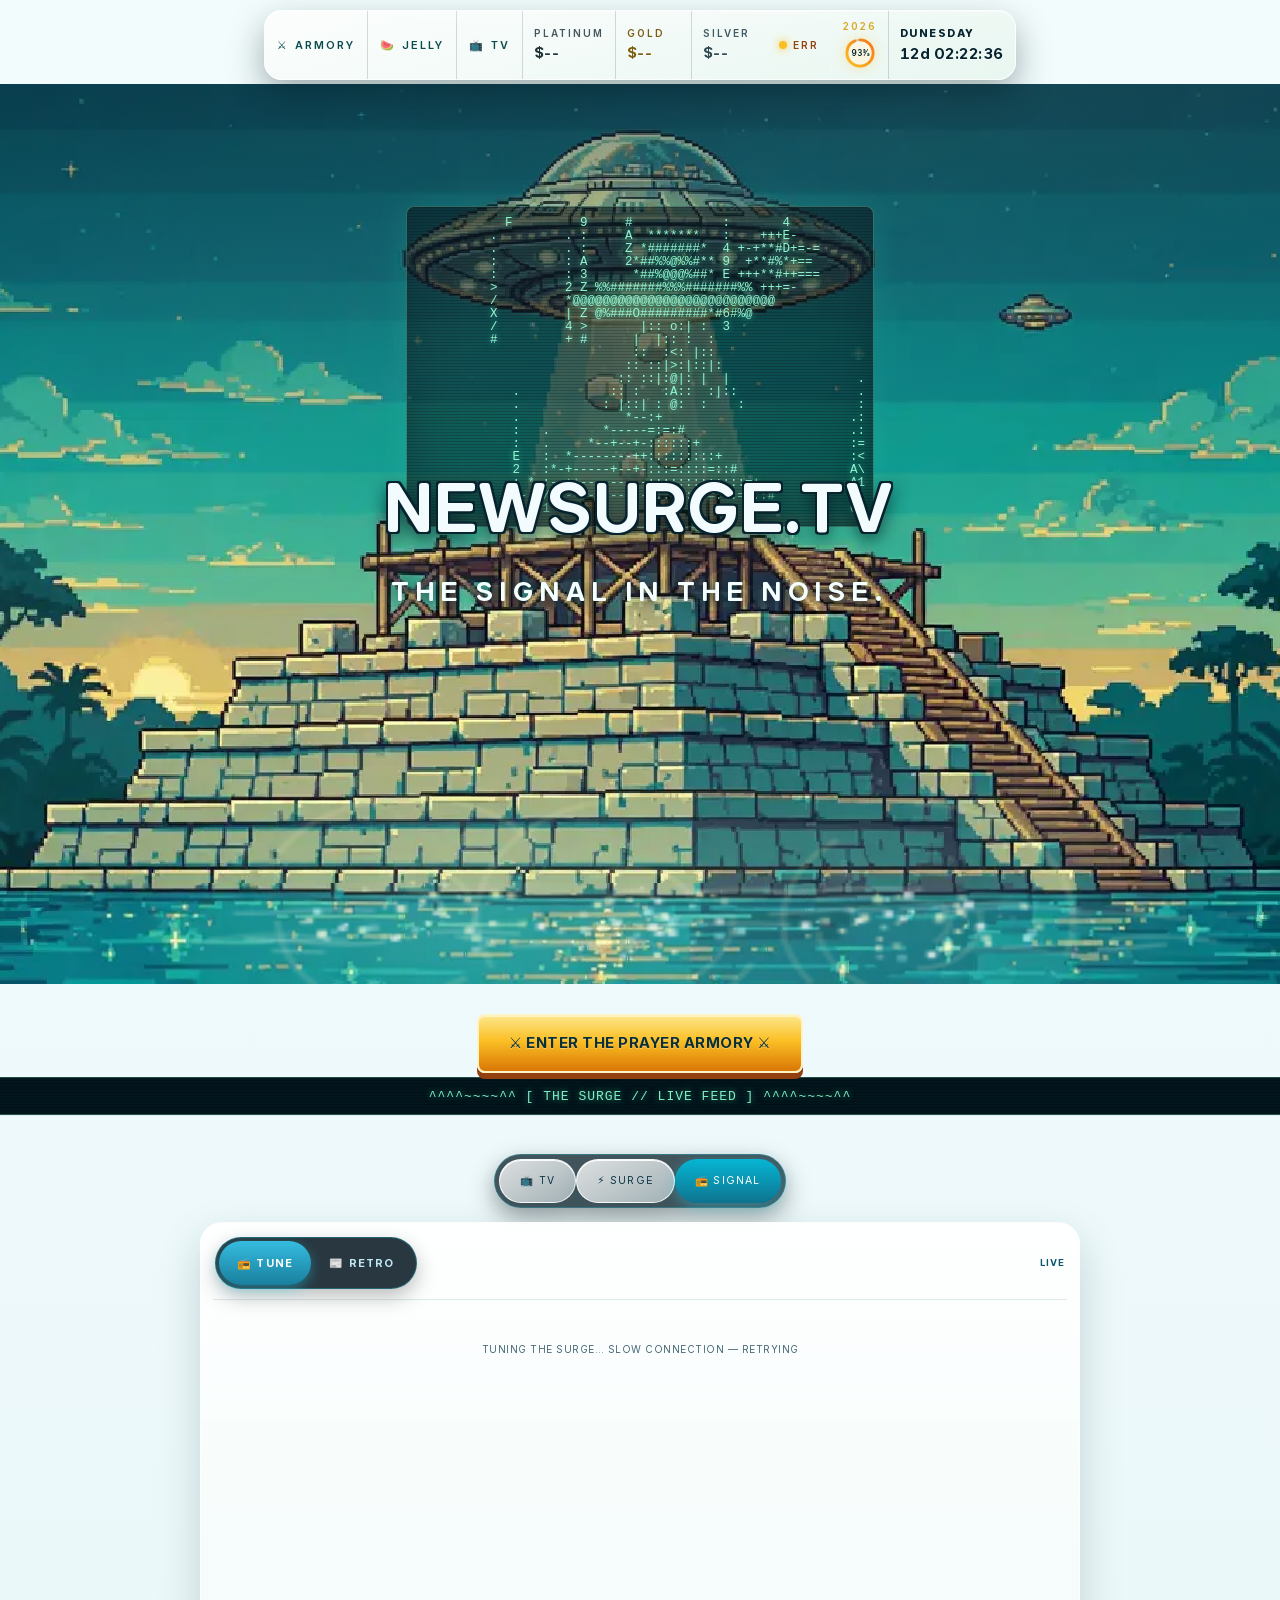
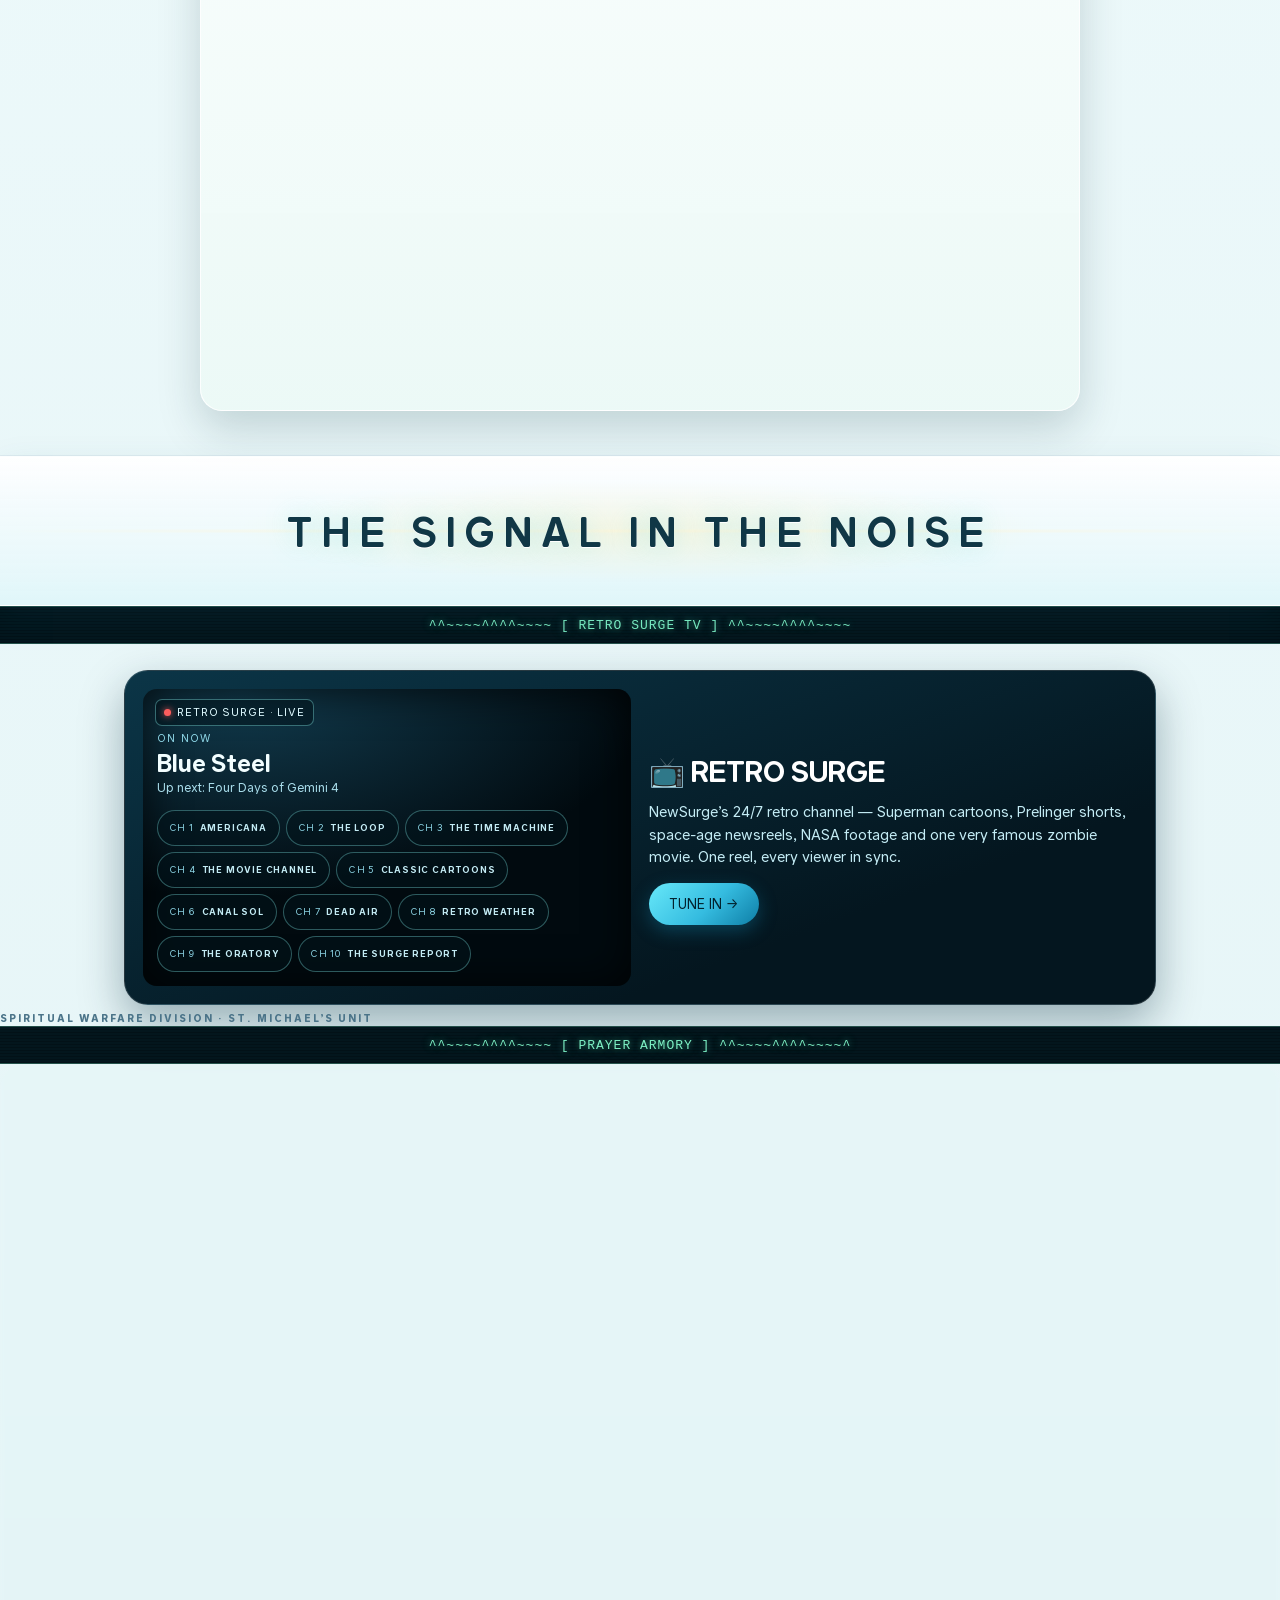
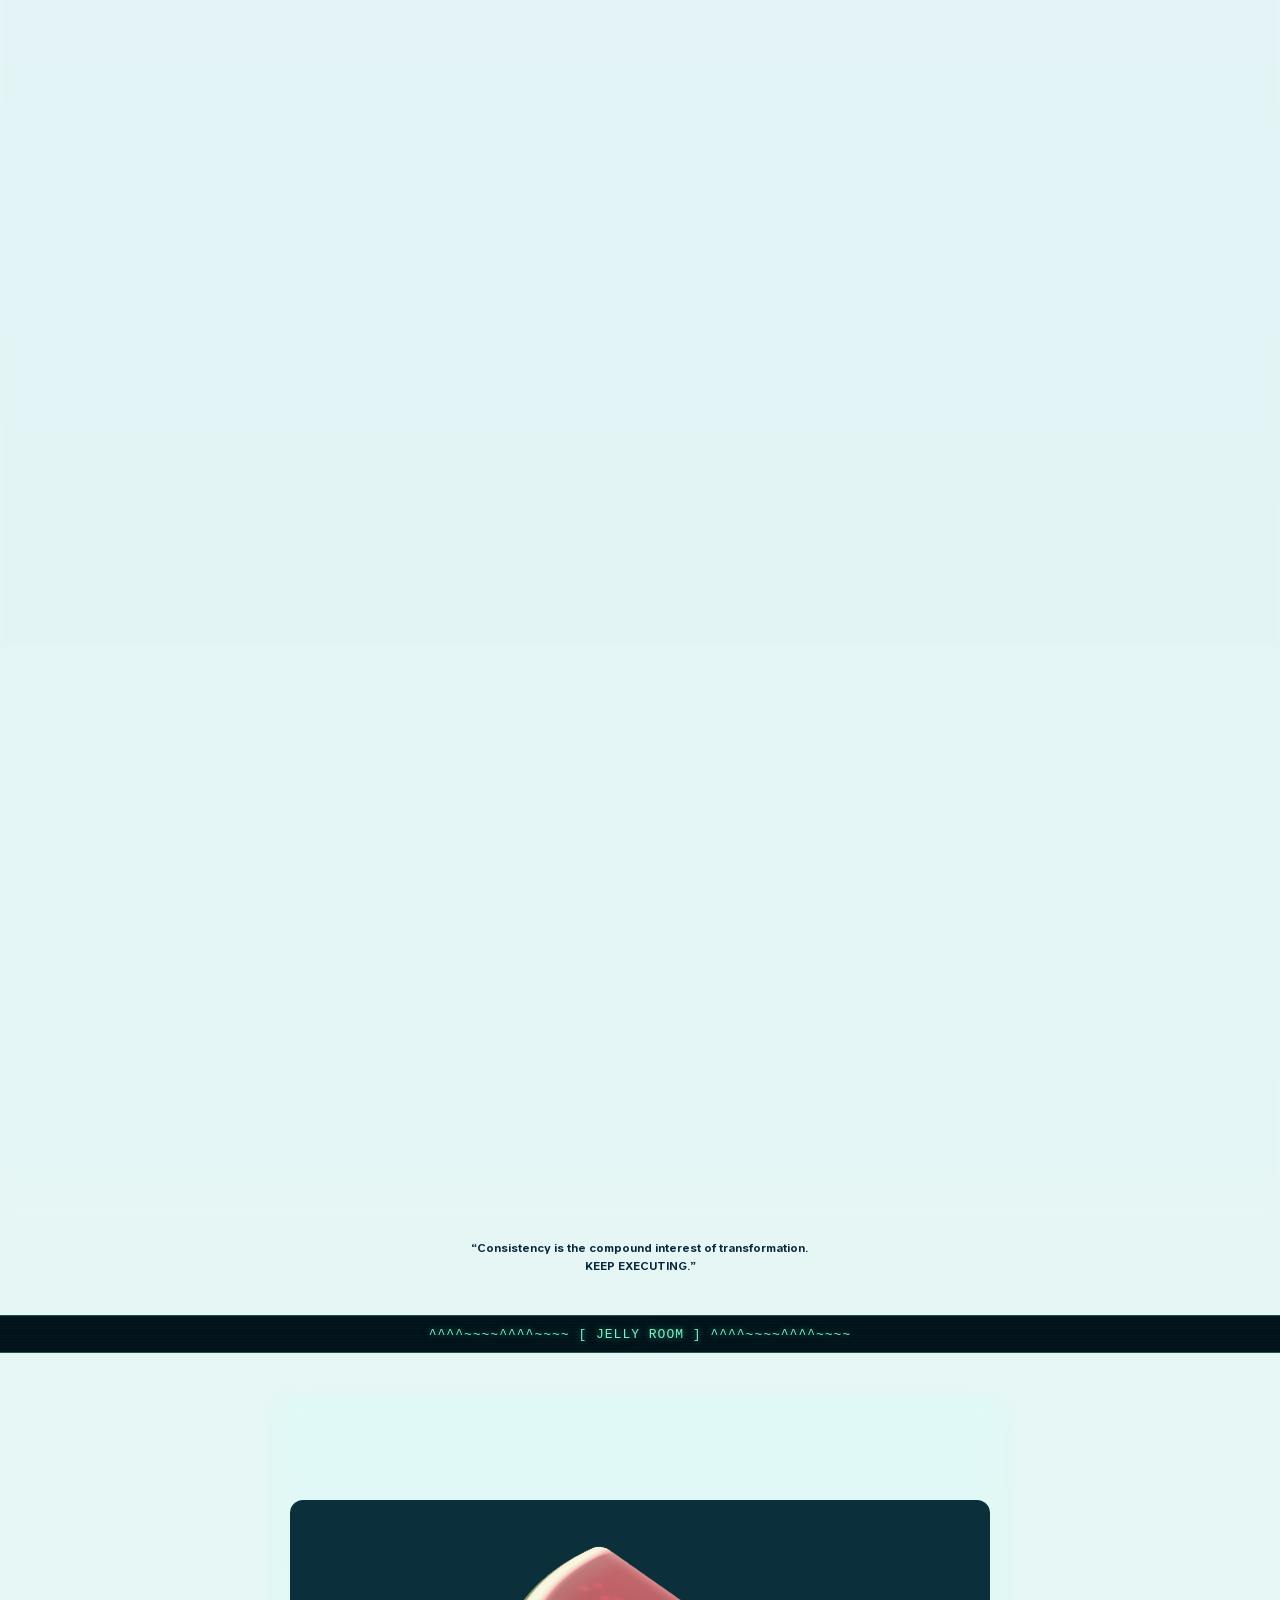
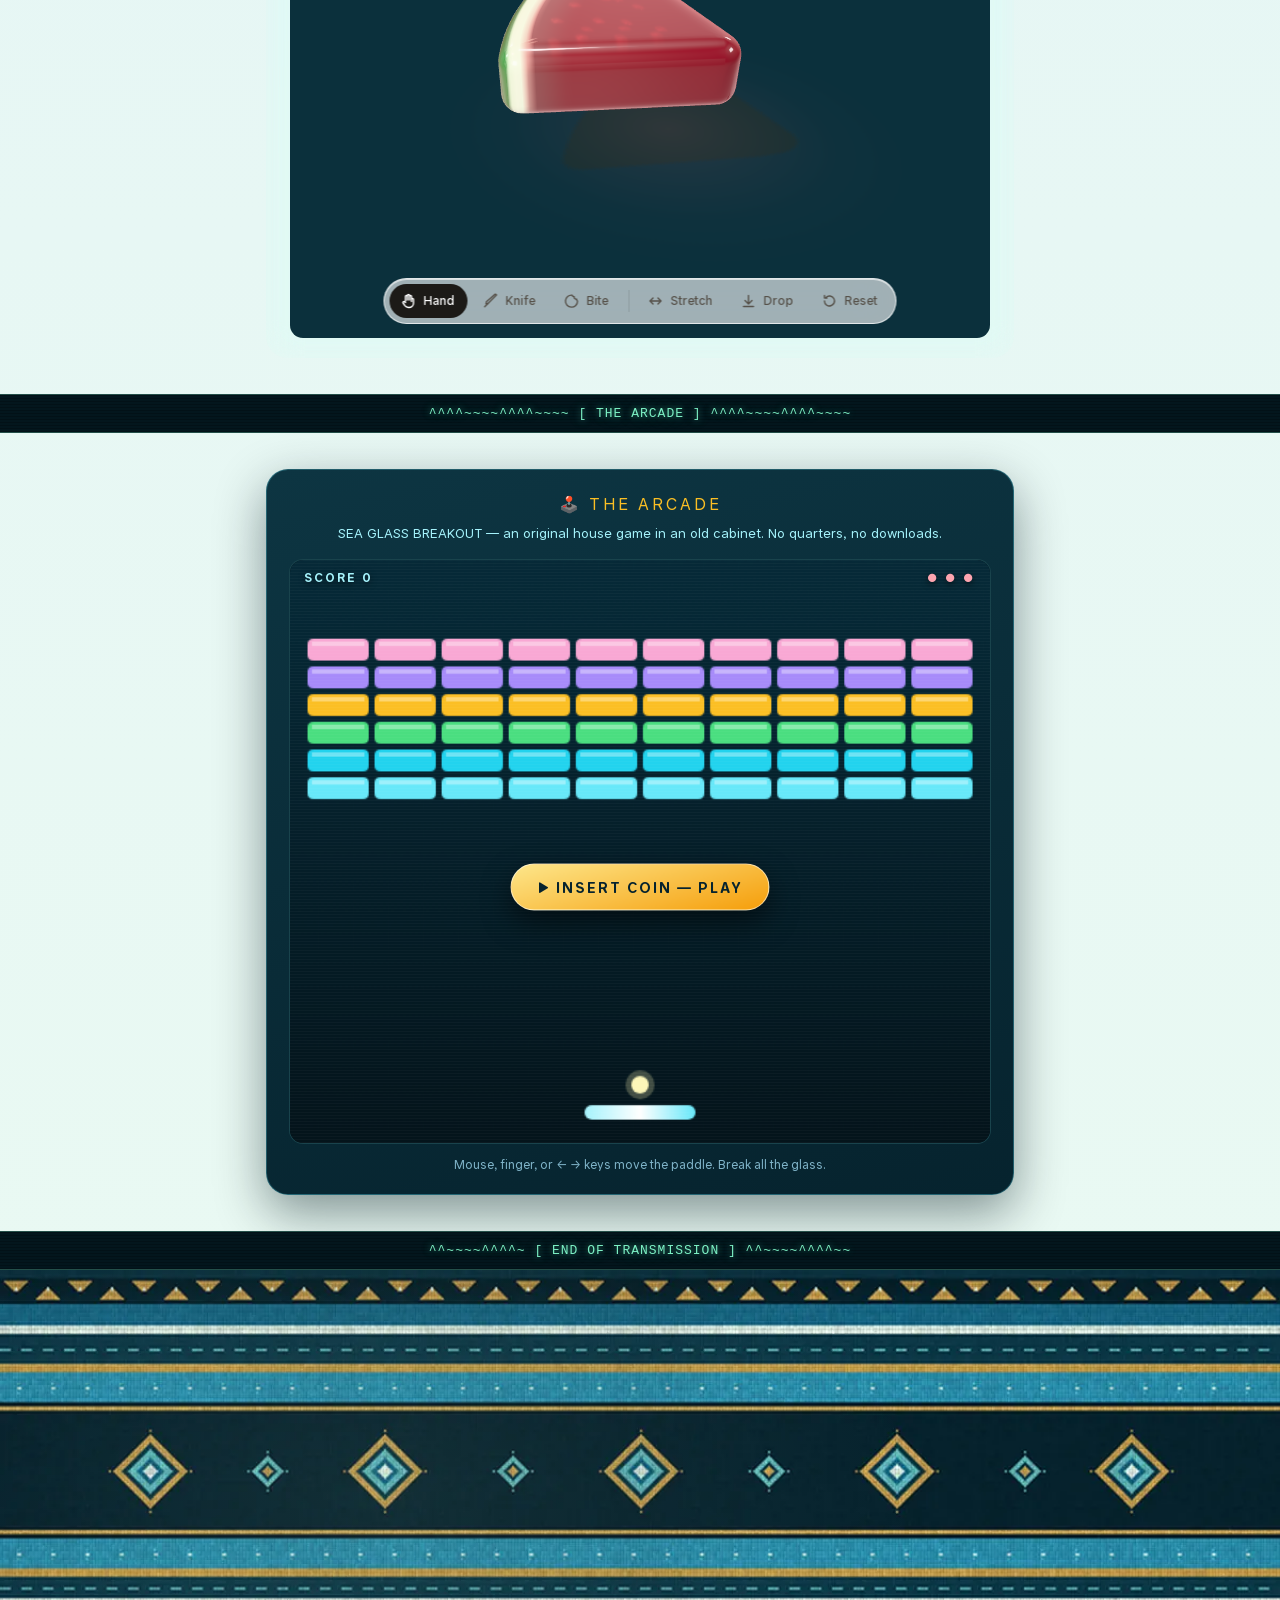
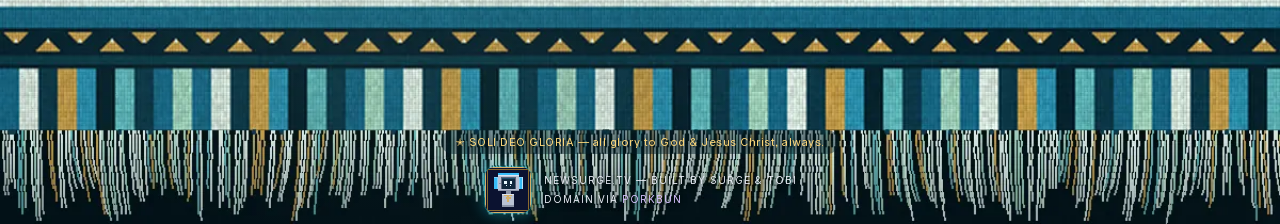
==== commit c453b87a: "DUNESDAY countdown (Dec 18: Avengers Doomsday + Dune Part Three) replaces GTA VI countdown; ASCII he" ====
--- a/index.html
+++ b/index.html
@@ -1 +1 @@
-<!DOCTYPE html><html lang="en"><head><meta charset="utf-8"><meta name="viewport" content="width=device-width, initial-scale=1, viewport-fit=cover"><title>NewSurge.tv — The Signal in the Noise</title><link href="https://fonts.googleapis.com/css2?family=Inter:wght@400;500;600;700&family=Atkinson+Hyperlegible:ital,wght@0,400;0,700;1,400;1,700&family=Space+Grotesk:wght@500;600;700&family=Silkscreen:wght@400;700&family=Orbitron:wght@400;700;900&family=Sixtyfour&family=Barlow+Condensed:wght@500;600;700&display=swap" rel="stylesheet"><link rel="stylesheet" href="styles.css?v=1795049825"></head><body><div id="ns-bug"><a class="ns-bug-armory" href="#prayer-armory" title="Prayer Armory"><span>⚔️</span><span class="ns-ba-txt">ARMORY</span></a><a class="ns-bug-armory" href="#jelly-room" title="Jelly Room"><span>🍉</span><span class="ns-ba-txt">JELLY</span></a><a class="ns-bug-armory" href="surge-tv.html" title="Retro Surge — 24/7 retro TV"><span>📺</span><span class="ns-ba-txt">TV</span></a><a class="ns-cell" id="pt" href="#news-wire"><span class="ns-lab">PLATINUM <span class="ns-arr"></span></span><span class="ns-val">$--</span></a><a class="ns-cell" id="au" href="#news-wire"><span class="ns-lab">GOLD <span class="ns-arr"></span></span><span class="ns-val">$--</span></a><a class="ns-cell" id="ag" href="#news-wire"><span class="ns-lab">SILVER <span class="ns-arr"></span></span><span class="ns-val">$--</span></a><a class="ns-live" href="#news-wire"><span class="ns-dot"></span><span id="ns-note">LIVE</span></a><a class="ns-cell ns-yrcell" href="#news-wire" title="2026 year progress"><span class="ns-lab">2026</span><svg class="ns-ygauge" viewBox="0 0 44 44" width="36" height="36" aria-hidden="true"><defs><linearGradient id="nsyrg" x1="0" y1="0" x2="1" y2="1"><stop offset="0" stop-color="#fbbf24"/><stop offset="1" stop-color="#f97316"/></linearGradient></defs><circle cx="22" cy="22" r="16" fill="rgba(255,255,255,.55)" stroke="rgba(6,35,46,.2)" stroke-width="2.5"/><circle id="ns-yarc" cx="22" cy="22" r="16" fill="none" stroke="url(#nsyrg)" stroke-width="3.5" stroke-linecap="round" stroke-dasharray="100.5" stroke-dashoffset="100.5" transform="rotate(-90 22 22)"/><text id="ns-ypct" x="22" y="26" text-anchor="middle" font-size="10" fill="#06232e">--%</text></svg></a><a class="ns-cell ns-gta" href="#news-wire" title="Grand Theft Auto VI — November 19, 2026"><img class="ns-gta-logo" src="assets/gta6-vi.webp" alt="GTA VI"><span class="ns-val" id="ns-gta-cd">--</span></a></div><header class="ns-hero"><picture class="ns-hero-art" aria-hidden="true"><source media="(max-width:700px)" srcset="hero-portrait.webp"><img src="hero.webp" alt="" fetchpriority="high" decoding="async"></picture><canvas class="ns-cenote" id="ns-cenote" aria-hidden="true"></canvas><div class="ns-hero-inner"><h1 class="ns-title">NEWSURGE.TV</h1><div class="ns-sub ns-sub-big">THE SIGNAL IN THE NOISE.</div></div></header><div class="ns-hero-cta"><a class="ns-armory-btn" href="#prayer-armory">⚔️ ENTER THE PRAYER ARMORY ⚔️</a></div><section class="ns-wire" id="news-wire"><div class="ns-viewtoggle" role="tablist" aria-label="News view"><button id="ns-view-tv" type="button">📺 TV</button><button id="ns-view-wire" type="button">⚡ SURGE</button><button id="ns-view-signal" class="on" type="button">📻 SIGNAL</button></div><div id="ns-feedview"><div class="ns-feedhead"><div class="ns-feedmodes" role="tablist" aria-label="Feed mode"><button id="ns-mode-tune" class="on" type="button">&#128251; TUNE</button><button id="ns-mode-retro" type="button">&#128240; RETRO</button></div><span class="ns-feed-updated" id="ns-wire-updated">LIVE</span></div><div id="ns-tunestream"><p class="ns-wire-loading">TUNING THE SURGE&hellip;</p></div><div id="ns-retrolist" hidden></div><button id="ns-newpill" type="button" hidden></button></div><div class="ns-tv"><div class="ns-tv-top"><span class="ns-tv-brand">NEWSURGE</span><span class="ns-tv-led"><span id="ns-tv-ch-num">--</span></span></div><div class="ns-screen" id="ns-screen" tabindex="0" aria-label="News channels. Swipe left and right to change channel, up and down for stories."><div id="ns-feed"></div></div><div class="ns-tv-bottom"><span class="ns-speaker"></span><span class="ns-knob"></span><span class="ns-knob"></span><span class="ns-power"></span><span class="ns-tv-model">NS-1987 &middot; COLOR &middot; SOLID STATE</span><span class="ns-speaker"></span></div></div><div class="ns-remote"><div class="ns-remote-title">📺 REMOTE</div><div class="ns-remote-grid" id="ns-remote-grid"></div><div class="ns-remote-nav"><button class="ns-chnav" id="ns-ch-down" type="button">▼ CH−</button><button class="ns-chnav ns-surf" id="ns-surf" type="button">🏄 SURF</button><button class="ns-chnav" id="ns-ch-up" type="button">▲ CH+</button></div></div></section><div class="ns-beam" aria-hidden="true"><div class="ns-beam-in"><div class="ns-beam-txt">THE SIGNAL IN THE NOISE</div></div></div><section class="ns-retrotv" id="retro-surge"><div class="ns-rt-in"><div class="ns-rt-screen"><span class="ns-rt-bug"><span class="ns-rt-dot"></span>RETRO SURGE &middot; LIVE</span><div class="ns-rt-on">ON NOW<strong id="ns-rt-now">Tuning the set&hellip;</strong><span id="ns-rt-next"></span></div><div class="ns-rt-chans" aria-label="Retro Surge channel lineup"><a class="ns-rt-ch" href="surge-tv.html#ch1"><b>CH 1</b>AMERICANA</a><a class="ns-rt-ch" href="surge-tv.html#ch2"><b>CH 2</b>THE LOOP</a><a class="ns-rt-ch" href="surge-tv.html#ch3"><b>CH 3</b>THE TIME MACHINE</a><a class="ns-rt-ch" href="surge-tv.html#ch4"><b>CH 4</b>THE MOVIE CHANNEL</a><a class="ns-rt-ch" href="surge-tv.html#ch5"><b>CH 5</b>CLASSIC CARTOONS</a><a class="ns-rt-ch" href="surge-tv.html#ch6"><b>CH 6</b>CANAL SOL</a><a class="ns-rt-ch" href="surge-tv.html#ch7"><b>CH 7</b>DEAD AIR</a><a class="ns-rt-ch" href="surge-tv.html#ch8"><b>CH 8</b>RETRO WEATHER</a><a class="ns-rt-ch" href="surge-tv.html#ch9"><b>CH 9</b>THE ORATORY</a><a class="ns-rt-ch" href="surge-tv.html#ch10"><b>CH 10</b>THE SURGE REPORT</a></div></div><div class="ns-rt-copy"><h2>📺 RETRO SURGE</h2><p>NewSurge&rsquo;s 24/7 retro channel &mdash; Superman cartoons, Prelinger shorts, space-age newsreels, NASA footage and one very famous zombie movie. One reel, every viewer in sync.</p><a class="ns-rt-btn" href="surge-tv.html">TUNE IN &rarr;</a></div></div></section><div style="font-size:10px; letter-spacing:2px; color:var(--ink-sub); font-weight:800; margin-top:6px;">SPIRITUAL WARFARE DIVISION &middot; ST. MICHAEL&rsquo;S UNIT</div></div><div class="panel" id="prayer-armory" style="padding: 18px 14px;"><div class="panel-header" style="border:none; padding:0; margin-bottom: 18px; justify-content:center; flex-direction:column; align-items:center; gap:8px;"><img class="ns-armory-stamp" src="assets/globus-stamp.png" alt="Prayer Armory" width="120" height="120"></div><div class="ns-legend"><div class="ns-legend-title">COLOR KEY</div><span style="--bc:#2b6de8" data-tag="sapphire"><i></i>Foundations</span><span style="--bc:#7c3aed" data-tag="violet"><i></i>Mary &amp; Mercy</span><span style="--bc:#dc2626" data-tag="crimson"><i></i>Spiritual Warfare</span><span style="--bc:#0284c7" data-tag="cobalt"><i></i>Spirit &amp; Guidance</span><span style="--bc:#059669" data-tag="emerald"><i></i>Healing &amp; Peace</span><span style="--bc:#d97706" data-tag="gold"><i></i>Praise &amp; Offering</span><span style="--bc:#9333ea" data-tag="amethyst"><i></i>Night Watch</span><span style="--bc:#e11d48" data-tag="ruby"><i></i>Battle &amp; Strength</span><span style="--bc:#ad6520" data-tag="iron"><i></i>Work &amp; Perseverance</span><span style="--bc:#c2a14d" data-tag="pearl"><i></i>Surrender</span><span class="ns-key-all" data-tag="__all"><i></i>All Prayers</span><div class="ns-key-status" id="ns-key-status" aria-live="polite"></div></div><div class="ns-starter2"><div class="ns-sk-kicker">📖 THE PAMPHLET</div><h3 class="ns-sk-title">Ten prayers to begin.</h3><p class="ns-sk-lede">The Pamphlet is the Prayer Armory in miniature — a little booklet of <b>ten prayers for a returning heart</b>, each one printed with the story of where it comes from: who first prayed it, and when. It is the front door. Start here; the whole Armory is below.</p><div class="ns-sk-steps"><div class="ns-sk-step"><span class="ns-sk-n">1</span><div><b>Start the day</b><span>Begin with the Morning Offering, then pray one from the pamphlet.</span></div></div><div class="ns-sk-step"><span class="ns-sk-n">2</span><div><b>Carry one with you</b><span>The Jesus Prayer, under your breath, in between everything.</span></div></div><div class="ns-sk-step"><span class="ns-sk-n">3</span><div><b>Close the day</b><span>One more from the pamphlet, then the Night Commendation.</span></div></div></div><div class="ns-sk-listlabel">INSIDE THE PAMPHLET — TAP ONE TO OPEN IT IN THE ARMORY</div><div class="ns-sk-chips"><button type="button" data-open-prayer="prayer-31"><b>01</b>Morning Offering</button><button type="button" data-open-prayer="prayer-01"><b>02</b>The Lord&rsquo;s Prayer</button><button type="button" data-open-prayer="prayer-03"><b>03</b>Hail Mary</button><button type="button" data-open-prayer="prayer-02"><b>04</b>The Jesus Prayer</button><button type="button" data-open-prayer="prayer-04"><b>05</b>St. Michael the Archangel</button><button type="button" data-open-prayer="prayer-20"><b>06</b>Peace Prayer of St. Francis</button><button type="button" data-open-prayer="prayer-09"><b>07</b>Guardian Angel Prayer</button><button type="button" data-open-prayer="prayer-51"><b>08</b>Collect of the Guardian Angels</button><button type="button" data-open-prayer="prayer-13"><b>09</b>Act of Contrition</button><button type="button" data-open-prayer="prayer-28"><b>10</b>Night Commendation</button></div><p class="ns-sk-foot">When these ten feel like old friends, the whole Armory is waiting — all 52 prayers, right below. <i>Compiled by Surge.</i></p></div><div class="prayer-list"><div class="study-prayer sapphire"><input type="checkbox" id="prayer-01" class="prayer-toggle"><label for="prayer-01" class="prayer-header"><span class="num">01</span><span class="prayer-main"><strong>The Lord's Prayer (Pater Noster)</strong><small>Matthew 6:9–13 · Didache (c. 100 AD)</small></span><span class="ns-ptag" style="--tc:#2b6de8">Foundations</span><span class="chev">＋</span></label><div class="prayer-body"><div class="tactical-grid"><div class="tac-item"><span class="tac-lbl">⏱️ WHEN TO USE:</span><span class="tac-desc">On waking, at the start of any work, or whenever you begin again.</span></div><div class="tac-item"><span class="tac-lbl">⚔️ HOW TO USE:</span><span class="tac-desc">Stand upright with open hands (Orans posture). Recite deliberately with slow cadence, pausing between petitions.</span></div></div><p class="prayer-content">Our Father, who art in heaven, hallowed be thy name; thy kingdom come; thy will be done on earth as it is in heaven. Give us this day our daily bread; and forgive us our trespasses, as we forgive those who trespass against us; and lead us not into temptation, but deliver us from evil. Amen.</p></div></div><div class="study-prayer sapphire"><input type="checkbox" id="prayer-02" class="prayer-toggle"><label for="prayer-02" class="prayer-header"><span class="num">02</span><span class="prayer-main"><strong>The Jesus Prayer</strong><small>Luke 18:13 · Desert Fathers (5th c.) · Philokalia</small></span><span class="ns-ptag" style="--tc:#2b6de8">Foundations</span><span class="chev">＋</span></label><div class="prayer-body"><div class="tactical-grid"><div class="tac-item"><span class="tac-lbl">⏱️ WHEN TO USE:</span><span class="tac-desc">In moments of temptation, anxiety, or mental noise.</span></div><div class="tac-item"><span class="tac-lbl">⚔️ HOW TO USE:</span><span class="tac-desc">Synchronize with respiration: Inhale slowly for 4 seconds ('Lord Jesus Christ, Son of God...'), exhale for 6 seconds ('...have mercy on me, a sinner.'). Repeat 20–30 times continuously.</span></div></div><p class="prayer-content">Lord Jesus Christ, Son of God, have mercy on me, a sinner.</p></div></div><div class="study-prayer violet"><input type="checkbox" id="prayer-03" class="prayer-toggle" ><label for="prayer-03" class="prayer-header"><span class="num">03</span><span class="prayer-main"><strong>Hail Mary (Ave Maria)</strong><small>Luke 1:28, 42 · Council of Trent</small></span><span class="ns-ptag" style="--tc:#7c3aed">Mary & Mercy</span><span class="chev">＋</span></label><div class="prayer-body"><div class="tactical-grid"><div class="tac-item"><span class="tac-lbl">⏱️ WHEN TO USE:</span><span class="tac-desc">During acute emotional friction, stress spikes, or pre-sleep wind-down.</span></div><div class="tac-item"><span class="tac-lbl">⚔️ HOW TO USE:</span><span class="tac-desc">Speak in a calm whisper and let the rhythm of the words quiet you.</span></div></div><p class="prayer-content">Hail Mary, full of grace, the Lord is with thee; blessed art thou among women, and blessed is the fruit of thy womb, Jesus. Holy Mary, Mother of God, pray for us sinners, now and at the hour of our death. Amen.</p></div></div><div class="study-prayer crimson michael-stamp"><img class="ns-seal" src="assets/globus-stamp.png" alt="Study seal" width="54" height="54"><input type="checkbox" id="prayer-04" class="prayer-toggle" ><label for="prayer-04" class="prayer-header"><span class="num">04</span><span class="prayer-main"><strong>St. Michael the Archangel</strong><small>Pope Leo XIII (1886) · the Leonine prayer</small></span><span class="ns-ptag" style="--tc:#dc2626">Spiritual Warfare</span><span class="chev">＋</span></label><div class="prayer-body"><div class="tactical-grid"><div class="tac-item"><span class="tac-lbl">⏱️ WHEN TO USE:</span><span class="tac-desc">Under direct mental assault, obsessive thought loops, or external toxic pressure.</span></div><div class="tac-item"><span class="tac-lbl">⚔️ HOW TO USE:</span><span class="tac-desc">Pray aloud with firm conviction. Do not whisper; ask boldly as a petitioner, not a commander.</span></div></div><p class="prayer-content">Saint Michael the Archangel, defend us in battle. Be our protection against the wickedness and snares of the devil. May God rebuke him, we humbly pray; and do thou, O Prince of the heavenly host, by the power of God, cast into hell Satan and all the evil spirits who prowl about the world seeking the ruin of souls. Amen.</p><p class="prayer-why"><b>&#10024; WHY IT WORKS:</b> These aren&rsquo;t magic words &mdash; it&rsquo;s a petition to the archangel Scripture names as heaven&rsquo;s commander (Dan 12:1, Jude 9, Rev 12:7). Tradition holds Leo XIII composed it after a vision; he ordered this short prayer said after every Low Mass, and the Church kept it there from 1886 to 1964. Ask, don&rsquo;t command &mdash; that&rsquo;s the line the Church draws (cf. CDF, 1985).</p><details class="ns-breakglass"><summary><div class="ns-bg-kicker">BREAK GLASS</div><div class="ns-bg-sub">ST. MICHAEL &middot; THE LONG PRAYER</div></summary><div class="ns-bgrep"><div class="ns-bg-panel"><div class="ns-bg-title">PRAYER TO SAINT MICHAEL THE ARCHANGEL</div><div class="ns-bg-latin">The long form &middot; Pope Leo XIII</div><div class="ns-bg-text">O Glorious Archangel St. Michael, Prince of the heavenly host, be our defense in the terrible warfare which we carry on against principalities and powers, against the rulers of this world of darkness, spirits of evil. Come to the aid of man, whom God created immortal, made in His own image and likeness, and redeemed at a great price from the tyranny of the devil. Fight this day the battle of the Lord, together with the holy angels, as already thou hast fought the leader of the proud angels, Lucifer, and his apostate host, who were powerless to resist thee, nor was there place for them any longer in heaven. That cruel, that ancient serpent, who is called the devil or Satan who seduces the whole world, was cast into the abyss with his angels. Behold, this primeval enemy and slayer of men has taken courage. Transformed into an angel of light, he wanders about with all the multitude of wicked spirits, invading the earth in order to blot out the name of God and of His Christ, to seize upon, slay and cast into eternal perdition souls destined for the crown of eternal glory. This wicked dragon pours out, as a most impure flood, the venom of his malice on men of depraved mind and corrupt heart, the spirit of lying, of impiety, of blasphemy, and the pestilent breath of impurity, and of every vice and iniquity. These most crafty enemies have filled and inebriated with gall and bitterness the Church, the spouse of the immaculate Lamb, and have laid impious hands on her most sacred possessions. In the Holy Place itself, where has been set up the See of the most holy Peter and the Chair of Truth for the light of the world, they have raised the throne of their abominable impiety, with the iniquitous design that when the Pastor has been struck, the sheep may be scattered. Arise then, O invincible Prince, bring help against the attacks of the lost spirits to the people of God, and give them the victory. They venerate thee as their protector and patron; in thee holy Church glories as her defense against the malicious power of hell; to thee has God entrusted the souls of men to be established in heavenly beatitude. Oh, pray to the God of peace that He may put Satan under our feet, so far conquered that he may no longer be able to hold men in captivity and harm the Church. Offer our prayers in the sight of the Most High, so that they may quickly find mercy in the sight of the Lord; and vanquishing the dragon, the ancient serpent, who is the devil and Satan, do thou again make him captive in the abyss, that he may no longer seduce the nations. Amen. V. Behold the Cross of the Lord; be scattered ye hostile powers. R. The Lion of the tribe of Judah has conquered, the root of David. V. Let Thy mercies be upon us, O Lord. R. As we have hoped in Thee. V. O Lord, hear my prayer. R. And let my cry come unto Thee. Let us pray. O God, the Father of our Lord Jesus Christ, we call upon Thy holy Name, and as supplicants, we implore Thy clemency, that by the intercession of Mary, ever Virgin Immaculate and our Mother, and of the glorious St. Michael the Archangel, Thou wouldst deign to help us against Satan and all the other unclean spirits who wander about the world for the injury of the human race and the ruin of souls. Amen.</div><details class="ns-bg-latind"><summary>LATIN &middot; RITUALE ROMANUM</summary><div class="ns-bg-text">Princeps gloriosissime caelestis militiae, sancte Michael Archangele, defende nos in proelio et colluctatione, quae nobis adversus principes et potestates, adversus mundi rectores tenebrarum harum, contra spiritualia nequitiae, in caelestibus. Veni in auxilium hominum, quos Deus creavit inexterminabiles, et ad imaginem similitudinis suae fecit, et a tyrannide diaboli emit pretio magno. Proeliare hodie cum beatorum Angelorum exercitu proelia Domini, sicut pugnasti contra ducem superbiae luciferum, et angelos eius apostaticos: et non valuerunt, neque locus inventus est eorum amplius in caelo. Sed proiectus est draco ille magnus, serpens antiquus, qui vocatur diabolus et satanas, qui seducit universum orbem; et proiectus est in terram, et angeli eius cum illo missi sunt. En antiquus inimicus et homicida vehementer erectus est. Transfiguratus in angelum lucis, cum tota malignorum spirituum caterva late circuit et invadit terram, ut in ea deleat nomen Dei et Christi eius, animasque ad aeternae gloriae coronam destinatas furetur, mactet ac perdat in sempiternum interitum. Virus nequitiae suae, tamquam flumen immundissimum, draco maleficus transfundit in homines depravatos mente et corruptos corde; spiritum mendacii, impietatis et blasphemiae; halitumque mortiferum luxuriae, vitiorum omnium et iniquitatum. Ecclesiam, Agni immaculati sponsam, vaferrimi hostes repleverunt amaritudinibus, inebriarunt absinthio; ad omnia desiderabilia eius impias miserunt manus. Ubi sedes beatissimi Petri et Cathedra veritatis ad lucem gentium constituta est, ibi thronum posuerunt abominationis et impietatis suae; ut percusso Pastore, et gregem disperdere valeant. Adesto itaque, Dux invictissime, populo Dei contra irrumpentes spirituales nequitias, et fac victoriam. Te custodem et patronum sancta veneratur Ecclesia; te gloriatur defensore adversus terrestrium et infernorum nefarias potestates; tibi tradidit Dominus animas redemptorum in superna felicitate locandas. Deprecare Deum pacis, ut conterat satanam sub pedibus nostris, ne ultra valeat captivos tenere homines, et Ecclesiae nocere. Offer nostras preces in conspectu Altissimi, ut cito anticipent nos misericordiae Domini, et apprehendas draconem, serpentem antiquum, qui est diabolus et satanas, ac ligatum mittas in abyssum, ut non seducat amplius gentes. V. Ecce Crucem Domini, fugite partes adversae. R. Vicit Leo de tribu Iuda, radix David. V. Fiat misericordia tua, Domine, super nos. R. Quemadmodum speravimus in te. V. Domine, exaudi orationem meam. R. Et clamor meus ad te veniat. Oremus. Deus, et Pater Domini nostri Iesu Christi, invocamus nomen sanctum Tuum, et clementiam Tuam supplices exposcimus ut, per intercessionem immaculatae semper Virginis Dei Genetricis Mariae, beati Michaelis Archangeli, beati Ioseph eiusdem beatae Virginis Sponsi, beatorum Apostolorum Petri et Pauli et omnium Sanctorum, adversus satanam, omnesque alios immundos spiritus, qui ad nocendum humano generi animasque perdendas pervagantur in mundo, nobis auxilium praestare digneris. Per eundem Christum Dominum nostrum. Amen.</div></details><div class="ns-bg-refs">Text: <i>The Raccolta</i>, 12th English edition (1935); first published in the Roman <i>Raccolta</i>, July 23, 1898 (supplement approved July 31, 1902). This is the lay form &mdash; the priest-only exorcism rubrics of the <i>Roman Ritual</i> are omitted.<br>Composed by Pope Leo XIII. The short prayer (&ldquo;defend us in battle&rdquo;) entered the Leonine Prayers in 1886; this longer form followed in 1898. Public domain.<br>Sources: <a href="https://www.catholic365.com/article/12855/infiltration-st-michael-save-us.html">catholic365</a> &middot; <a href="http://www.boston-catholic-journal.com/complete-prayer-to-saint-michael-the-archangel-pope-leo-13.pdf">Latin/English Ritual text</a> &middot; <a href="https://en.wikipedia.org/wiki/Prayer_to_Saint_Michael">history</a></div></div></div></details></div></div><div class="study-prayer amethyst"><input type="checkbox" id="prayer-09" class="prayer-toggle" ><label for="prayer-09" class="prayer-header"><span class="num">05</span><span class="prayer-main"><strong>Guardian Angel Prayer (Angele Dei)</strong><small>Traditional prayer · Angele Dei</small></span><span class="ns-ptag" style="--tc:#9333ea">Night Watch</span><span class="chev">＋</span></label><div class="prayer-body"><div class="tactical-grid"><div class="tac-item"><span class="tac-lbl">⏱️ WHEN TO USE:</span><span class="tac-desc">Before entering difficult situations, or before turning off the lights to sleep.</span></div><div class="tac-item"><span class="tac-lbl">⚔️ HOW TO USE:</span><span class="tac-desc">Acknowledge the personal spiritual presence assigned to guard your consciousness and physical frame.</span></div></div><p class="prayer-content">Angel of God, my guardian dear, to whom God's love commits me here, ever this day be at my side, to light and guard, to rule and guide. Amen.</p></div></div><div class="study-prayer ruby"><input type="checkbox" id="prayer-40" class="prayer-toggle" ><label for="prayer-40" class="prayer-header"><span class="num">06</span><span class="prayer-main"><strong>Te Deum Laudamus</strong><small>Ancient hymn (c. 4th–5th c.) · attr. Sts. Ambrose &amp; Augustine</small></span><span class="ns-ptag" style="--tc:#e11d48">Battle & Strength</span><span class="chev">＋</span></label><div class="prayer-body"><div class="tactical-grid"><div class="tac-item"><span class="tac-lbl">⏱️ WHEN TO USE:</span><span class="tac-desc">At major triumphs, recovery milestones, or closing monumental life chapters.</span></div><div class="tac-item"><span class="tac-lbl">⚔️ HOW TO USE:</span><span class="tac-desc">Proclaim standing tall with deep gratitude, recognizing God as the sole architect of transformation.</span></div></div><p class="prayer-content">We praise thee, O God; we acknowledge thee to be the Lord. All the earth doth worship thee, the Father everlasting. To thee all Angels cry aloud; the Heavens, and all the Powers therein. To thee Cherubim and Seraphim continually do cry: Holy, Holy, Holy, Lord God of Sabaoth; Heaven and earth are full of the Majesty of thy glory. The glorious company of the Apostles praise thee. The goodly fellowship of the Prophets praise thee. The noble army of Martyrs praise thee. The holy Church throughout all the world doth acknowledge thee: The Father of an infinite Majesty; Thine honourable, true and only Son; Also the Holy Ghost, the Comforter. Thou art the King of Glory, O Christ. Thou art the everlasting Son of the Father. When thou tookest upon thee to deliver man, thou didst not abhor the Virgin's womb. When thou hadst overcome the sharpness of death, thou didst open the Kingdom of Heaven to all believers. Thou sittest at the right hand of God, in the glory of the Father. We believe that thou shalt come to be our Judge. We therefore pray thee, help thy servants, whom thou hast redeemed with thy precious blood. Make them to be numbered with thy Saints in glory everlasting. O Lord, save thy people and bless thine heritage. Govern them and lift them up for ever. Day by day we magnify thee; and we worship thy Name, ever world without end. Vouchsafe, O Lord, to keep us this day without sin. O Lord, have mercy upon us, have mercy upon us. O Lord, let thy mercy lighten upon us, as our trust is in thee. O Lord, in thee have I trusted; let me never be confounded.</p></div></div><div class="ns-armory-more"><button class="ns-btn" id="ns-armory-toggle" type="button">SHOW ALL 52 PRAYERS ↓</button></div><div class="study-prayer ns-extra cobalt"><input type="checkbox" id="prayer-05" class="prayer-toggle" ><label for="prayer-05" class="prayer-header"><span class="num">07</span><span class="prayer-main"><strong>Collect of St. Gabriel the Archangel</strong><small>Roman Missal · Feast of St. Gabriel the Archangel (March 24)</small></span><span class="ns-ptag" style="--tc:#0284c7">Spirit & Guidance</span><span class="chev">＋</span></label><div class="prayer-body"><div class="tactical-grid"><div class="tac-item"><span class="tac-lbl">⏱️ WHEN TO USE:</span><span class="tac-desc">When facing a hard decision, asking for clarity, or preparing to receive and obey God's word.</span></div><div class="tac-item"><span class="tac-lbl">⚔️ HOW TO USE:</span><span class="tac-desc">Pray it as the Church prays it at Mass — then sit in silence for a minute and listen.</span></div></div><p class="prayer-content">O God, who among all Thy angels didst choose the Archangel Gabriel to announce the mystery of Thy Son's Incarnation, grant in Thy mercy that we who solemnly commemorate him on earth may experience the effect of his patronage in heaven. Through our Lord Jesus Christ, Thy Son, who liveth and reigneth with Thee in the unity of the Holy Spirit, God, world without end. Amen.</p></div></div><div class="study-prayer ns-extra emerald"><input type="checkbox" id="prayer-06" class="prayer-toggle" ><label for="prayer-06" class="prayer-header"><span class="num">08</span><span class="prayer-main"><strong>Prayer to St. Raphael the Archangel</strong><small>Traditional devotion · Book of Tobit</small></span><span class="ns-ptag" style="--tc:#059669">Healing & Peace</span><span class="chev">＋</span></label><div class="prayer-body"><div class="tactical-grid"><div class="tac-item"><span class="tac-lbl">⏱️ WHEN TO USE:</span><span class="tac-desc">In illness or recovery, before a journey, or when asking God for healing of body or soul.</span></div><div class="tac-item"><span class="tac-lbl">⚔️ HOW TO USE:</span><span class="tac-desc">Pray slowly, naming the intention at the place marked; St. Raphael is the Church's patron of healing and of travelers.</span></div></div><p class="prayer-content">Glorious Archangel St. Raphael, great prince of the heavenly court, you are illustrious for your gifts of wisdom and grace. You are a guide of those who journey by land or sea or air, consoler of the afflicted, and refuge of sinners. I beg you, assist me in all my needs and in all the sufferings of this life, as once you helped the young Tobias on his travels. Because you are the “medicine of God,” I humbly pray you to heal the many infirmities of my soul and the ills that afflict my body. I especially ask of you the favor I now present before you (mention your request), and the great grace of purity to prepare me to be the temple of the Holy Spirit. Amen.</p></div></div><div class="study-prayer ns-extra gold"><input type="checkbox" id="prayer-07" class="prayer-toggle" ><label for="prayer-07" class="prayer-header"><span class="num">09</span><span class="prayer-main"><strong>Glory Be (Gloria Patri)</strong><small>Ancient doxology of the early Church</small></span><span class="ns-ptag" style="--tc:#d97706">Praise & Offering</span><span class="chev">＋</span></label><div class="prayer-body"><div class="tactical-grid"><div class="tac-item"><span class="tac-lbl">⏱️ WHEN TO USE:</span><span class="tac-desc">At the completion of any prayer or task.</span></div><div class="tac-item"><span class="tac-lbl">⚔️ HOW TO USE:</span><span class="tac-desc">Bow head slightly on 'Father, Son, and Holy Spirit' in reverent acknowledgment of divine sovereignty.</span></div></div><p class="prayer-content">Glory be to the Father, and to the Son, and to the Holy Spirit. As it was in the beginning, is now, and ever shall be, world without end. Amen.</p></div></div><div class="study-prayer ns-extra sapphire"><input type="checkbox" id="prayer-08" class="prayer-toggle" ><label for="prayer-08" class="prayer-header"><span class="num">10</span><span class="prayer-main"><strong>The Apostles' Creed</strong><small>Old Roman Symbol (c. 140 AD)</small></span><span class="ns-ptag" style="--tc:#2b6de8">Foundations</span><span class="chev">＋</span></label><div class="prayer-body"><div class="tactical-grid"><div class="tac-item"><span class="tac-lbl">⏱️ WHEN TO USE:</span><span class="tac-desc">When existential doubt, nihilism, or spiritual drift threatens your internal discipline.</span></div><div class="tac-item"><span class="tac-lbl">⚔️ HOW TO USE:</span><span class="tac-desc">Stand with feet shoulder-width apart, chest upright. Declare each article aloud with declarative finality.</span></div></div><p class="prayer-content">I believe in God, the Father almighty, Creator of heaven and earth, and in Jesus Christ, His only Son, our Lord, who was conceived by the Holy Spirit, born of the Virgin Mary, suffered under Pontius Pilate, was crucified, died and was buried; He descended into hell; on the third day He rose again from the dead; He ascended into heaven, and is seated at the right hand of God the Father almighty; from there He will come to judge the living and the dead. I believe in the Holy Spirit, the holy Catholic Church, the communion of saints, the forgiveness of sins, the resurrection of the body, and life everlasting. Amen.</p></div></div><div class="study-prayer ns-extra violet"><input type="checkbox" id="prayer-10" class="prayer-toggle" ><label for="prayer-10" class="prayer-header"><span class="num">11</span><span class="prayer-main"><strong>The Memorare</strong><small>Attr. St. Bernard of Clairvaux (12th c.) · popularized by Fr. Claude Bernard</small></span><span class="ns-ptag" style="--tc:#7c3aed">Mary & Mercy</span><span class="chev">＋</span></label><div class="prayer-body"><div class="tactical-grid"><div class="tac-item"><span class="tac-lbl">⏱️ WHEN TO USE:</span><span class="tac-desc">In urgent need, when a situation feels overwhelming.</span></div><div class="tac-item"><span class="tac-lbl">⚔️ HOW TO USE:</span><span class="tac-desc">Kneel or sit completely motionless. Lean heavily into the absolute impossibility of being left unaided.</span></div></div><p class="prayer-content">Remember, O most gracious Virgin Mary, that never was it known that anyone who fled to thy protection, implored thy help, or sought thy intercession was left unaided. Inspired by this confidence, I fly unto thee, O Virgin of virgins, my Mother. To thee do I come, before thee I stand, sinful and sorrowful. O Mother of the Word Incarnate, despise not my petitions, but in thy mercy hear and answer me. Amen.</p></div></div><div class="study-prayer ns-extra violet"><input type="checkbox" id="prayer-11" class="prayer-toggle" ><label for="prayer-11" class="prayer-header"><span class="num">12</span><span class="prayer-main"><strong>Hail, Holy Queen (Salve Regina)</strong><small>Bl. Hermann of Reichenau (11th c.)</small></span><span class="ns-ptag" style="--tc:#7c3aed">Mary & Mercy</span><span class="chev">＋</span></label><div class="prayer-body"><div class="tactical-grid"><div class="tac-item"><span class="tac-lbl">⏱️ WHEN TO USE:</span><span class="tac-desc">Closing out a grueling workday or Sunday evening weekly transition.</span></div><div class="tac-item"><span class="tac-lbl">⚔️ HOW TO USE:</span><span class="tac-desc">Allow the ancient imagery of exile ('this valley of tears') to re-frame daily hardships within an eternal perspective.</span></div></div><p class="prayer-content">Hail, holy Queen, Mother of mercy, our life, our sweetness, and our hope. To thee do we cry, poor banished children of Eve. To thee do we send up our sighs, mourning and weeping in this valley of tears. Turn then, most gracious advocate, thine eyes of mercy toward us; and after this our exile, show unto us the blessed fruit of thy womb, Jesus. O clement, O loving, O sweet Virgin Mary. Pray for us, O holy Mother of God, that we may be made worthy of the promises of Christ. Amen.</p></div></div><div class="study-prayer ns-extra ruby"><input type="checkbox" id="prayer-12" class="prayer-toggle" ><label for="prayer-12" class="prayer-header"><span class="num">13</span><span class="prayer-main"><strong>Anima Christi</strong><small>Ancient prayer (14th c.) · indulgenced by Pope John XXII (1330)</small></span><span class="ns-ptag" style="--tc:#e11d48">Battle & Strength</span><span class="chev">＋</span></label><div class="prayer-body"><div class="tactical-grid"><div class="tac-item"><span class="tac-lbl">⏱️ WHEN TO USE:</span><span class="tac-desc">During post-communion thanksgiving, intense physical hunger, or fatigue.</span></div><div class="tac-item"><span class="tac-lbl">⚔️ HOW TO USE:</span><span class="tac-desc">Focus somatic attention on each body part mentioned (Blood, Water, Wounds) as an act of physical consecration.</span></div></div><p class="prayer-content">Soul of Christ, sanctify me. Body of Christ, save me. Blood of Christ, inebriate me. Water from the side of Christ, wash me. Passion of Christ, strengthen me. O good Jesus, hear me. Within Thy wounds hide me. Suffer me not to be separated from Thee. From the malicious enemy defend me. In the hour of my death call me, and bid me come unto Thee, that with Thy saints I may praise Thee forever and ever. Amen.</p></div></div><div class="study-prayer ns-extra violet"><input type="checkbox" id="prayer-13" class="prayer-toggle" ><label for="prayer-13" class="prayer-header"><span class="num">14</span><span class="prayer-main"><strong>Act of Contrition</strong><small>Rite of Penance</small></span><span class="ns-ptag" style="--tc:#7c3aed">Mary & Mercy</span><span class="chev">＋</span></label><div class="prayer-body"><div class="tactical-grid"><div class="tac-item"><span class="tac-lbl">⏱️ WHEN TO USE:</span><span class="tac-desc">Immediately after a fall — a lost temper, a broken resolution, or harbored resentment — and before Confession.</span></div><div class="tac-item"><span class="tac-lbl">⚔️ HOW TO USE:</span><span class="tac-desc">Make a physical sign of the cross over your chest. Emphasize the firm resolution to avoid near occasions.</span></div></div><p class="prayer-content">O my God, I am heartily sorry for having offended Thee, and I detest all my sins because of Thy just punishments, but most of all because they offend Thee, my God, who art all good and deserving of all my love. I firmly resolve, with the help of Thy grace, to sin no more and to avoid the near occasion of sin. Amen.</p></div></div><div class="study-prayer ns-extra cobalt"><input type="checkbox" id="prayer-14" class="prayer-toggle" ><label for="prayer-14" class="prayer-header"><span class="num">15</span><span class="prayer-main"><strong>Come, Holy Spirit</strong><small>Pentecost liturgy · Votive Mass of the Holy Spirit</small></span><span class="ns-ptag" style="--tc:#0284c7">Spirit & Guidance</span><span class="chev">＋</span></label><div class="prayer-body"><div class="tactical-grid"><div class="tac-item"><span class="tac-lbl">⏱️ WHEN TO USE:</span><span class="tac-desc">Before meetings, creative writing, or technical problem solving.</span></div><div class="tac-item"><span class="tac-lbl">⚔️ HOW TO USE:</span><span class="tac-desc">Take a deep breath and picture the fire of the Holy Spirit kindling your heart.</span></div></div><p class="prayer-content">Come, Holy Spirit, fill the hearts of Thy faithful and kindle in them the fire of Thy love. Send forth Thy Spirit and they shall be created, and Thou shalt renew the face of the earth. O God, who didst instruct the hearts of the faithful by the light of the Holy Spirit, grant us in the same Spirit to be truly wise and ever to rejoice in His consolation. Through Christ our Lord. Amen.</p></div></div><div class="study-prayer ns-extra violet"><input type="checkbox" id="prayer-15" class="prayer-toggle" ><label for="prayer-15" class="prayer-header"><span class="num">16</span><span class="prayer-main"><strong>Fatima Decade Prayer</strong><small>Our Lady of Fatima (1917)</small></span><span class="ns-ptag" style="--tc:#7c3aed">Mary & Mercy</span><span class="chev">＋</span></label><div class="prayer-body"><div class="tactical-grid"><div class="tac-item"><span class="tac-lbl">⏱️ WHEN TO USE:</span><span class="tac-desc">Inserted between decades of the Rosary or when interceding for loved ones in spiritual need.</span></div><div class="tac-item"><span class="tac-lbl">⚔️ HOW TO USE:</span><span class="tac-desc">Recite with earnest, quiet intensity, extending mercy outward toward those in darkest need.</span></div></div><p class="prayer-content">O my Jesus, forgive us our sins, save us from the fires of hell, lead all souls to Heaven, especially those in most need of Thy mercy. Amen.</p></div></div><div class="study-prayer ns-extra violet"><input type="checkbox" id="prayer-16" class="prayer-toggle" ><label for="prayer-16" class="prayer-header"><span class="num">17</span><span class="prayer-main"><strong>Divine Mercy 3 O'Clock Prayer</strong><small>Diary of St. Faustina, nos. 1319 &amp; 84 · the Hour of Mercy</small></span><span class="ns-ptag" style="--tc:#7c3aed">Mary & Mercy</span><span class="chev">＋</span></label><div class="prayer-body"><div class="tactical-grid"><div class="tac-item"><span class="tac-lbl">⏱️ WHEN TO USE:</span><span class="tac-desc">Precisely at 3:00 PM daily (The Hour of Great Mercy).</span></div><div class="tac-item"><span class="tac-lbl">⚔️ HOW TO USE:</span><span class="tac-desc">Pause all physical work for 30 seconds. Mentally immerse yourself beneath the Cross of Calvary.</span></div></div><p class="prayer-content">You expired, Jesus, but the source of life gushed forth for souls, and the ocean of mercy opened up for the whole world. O Fount of Life, unfathomable Divine Mercy, envelop the whole world and empty Yourself out upon us. O Blood and Water, which gushed forth from the Heart of Jesus as a fountain of Mercy for us, I trust in You.</p></div></div><div class="study-prayer ns-extra crimson"><input type="checkbox" id="prayer-17" class="prayer-toggle" ><label for="prayer-17" class="prayer-header"><span class="num">18</span><span class="prayer-main"><strong>St. Benedict Exorcism Medal Formula</strong><small>Medal of St. Benedict · traditional exorcism formula</small></span><span class="ns-ptag" style="--tc:#dc2626">Spiritual Warfare</span><span class="chev">＋</span></label><div class="prayer-body"><div class="tactical-grid"><div class="tac-item"><span class="tac-lbl">⏱️ WHEN TO USE:</span><span class="tac-desc">Immediate spike in obsessive cravings, dark urges, or sudden temptation.</span></div><div class="tac-item"><span class="tac-lbl">⚔️ HOW TO USE:</span><span class="tac-desc">Speak aloud with sharp, militaristic cadence. Make the Sign of the Cross in the air or touch a crucifix.</span></div></div><p class="prayer-content">Crux sacra sit mihi lux! Non draco sit mihi dux. Vade retro Satana! Nunquam suade mihi vana. Sunt mala quae libas: ipse venena bibas!<br><br><em>(May the Holy Cross be my light! Let not the dragon be my guide. Begone, Satan! Never tempt me with your vanities. What you offer is evil: drink your own poison!)</em></p></div></div><div class="study-prayer ns-extra ruby"><input type="checkbox" id="prayer-18" class="prayer-toggle" ><label for="prayer-18" class="prayer-header"><span class="num">19</span><span class="prayer-main"><strong>The Whole Armor of God</strong><small>Ephesians 6:10–18 · Douay-Rheims Bible</small></span><span class="ns-ptag" style="--tc:#e11d48">Battle & Strength</span><span class="chev">＋</span></label><div class="prayer-body"><div class="tactical-grid"><div class="tac-item"><span class="tac-lbl">⏱️ WHEN TO USE:</span><span class="tac-desc">Morning routine before leaving the house or putting on professional clothing.</span></div><div class="tac-item"><span class="tac-lbl">⚔️ HOW TO USE:</span><span class="tac-desc">Physically touch each corresponding area as you don each piece: waist (truth), chest (righteousness), head (salvation).</span></div></div><p class="prayer-content">Finally, brethren, be strengthened in the Lord, and in the might of his power. Put you on the armour of God, that you may be able to stand against the deceits of the devil. For our wrestling is not against flesh and blood; but against principalities and power, against the rulers of the world of this darkness, against the spirits of wickedness in the high places. Therefore take unto you the armour of God, that you may be able to resist in the evil day, and to stand in all things perfect. Stand therefore, having your loins girt about with truth, and having on the breastplate of justice, and your feet shod with the preparation of the gospel of peace: in all things taking the shield of faith, wherewith you may be able to extinguish all the fiery darts of the most wicked one. And take unto you the helmet of salvation, and the sword of the Spirit (which is the word of God). By all prayer and supplication praying at all times in the spirit; and in the same watching with all instance and supplication for all the saints.</p></div></div><div class="study-prayer ns-extra crimson"><input type="checkbox" id="prayer-19" class="prayer-toggle" ><label for="prayer-19" class="prayer-header"><span class="num">20</span><span class="prayer-main"><strong>Psalm 91 (Qui Habitat)</strong><small>Psalm 91:1–7 (Psalm 90, Douay-Rheims) · Night Prayer</small></span><span class="ns-ptag" style="--tc:#dc2626">Spiritual Warfare</span><span class="chev">＋</span></label><div class="prayer-body"><div class="tactical-grid"><div class="tac-item"><span class="tac-lbl">⏱️ WHEN TO USE:</span><span class="tac-desc">Travel, illness, physical threat, or intense anxiety about the future.</span></div><div class="tac-item"><span class="tac-lbl">⚔️ HOW TO USE:</span><span class="tac-desc">Read slowly aloud, visualizing the Almighty’s wings physically encompassing your home and body.</span></div></div><p class="prayer-content">He that dwelleth in the aid of the most High, shall abide under the protection of the God of Jacob. He shall say to the Lord: Thou art my protector, and my refuge: my God, in him will I trust. For he hath delivered me from the snare of the hunters: and from the sharp word. He will overshadow thee with his shoulders: and under his wings thou shalt trust. His truth shall compass thee with a shield: thou shalt not be afraid of the terror of the night. Of the arrow that flieth in the day, of the business that walketh about in the dark: of invasion, or of the noonday devil. A thousand shall fall at thy side, and ten thousand at thy right hand: but it shall not come nigh thee.</p></div></div><div class="study-prayer ns-extra emerald"><input type="checkbox" id="prayer-20" class="prayer-toggle" ><label for="prayer-20" class="prayer-header"><span class="num">21</span><span class="prayer-main"><strong>Peace Prayer of St. Francis</strong><small>La Clochette (1912) · attributed to St. Francis of Assisi</small></span><span class="ns-ptag" style="--tc:#059669">Healing & Peace</span><span class="chev">＋</span></label><div class="prayer-body"><div class="tactical-grid"><div class="tac-item"><span class="tac-lbl">⏱️ WHEN TO USE:</span><span class="tac-desc">Customer service friction, retail disputes, or interpersonal irritation.</span></div><div class="tac-item"><span class="tac-lbl">⚔️ HOW TO USE:</span><span class="tac-desc">Recite mentally while maintaining eye contact and steady breathing to defuse workplace tension.</span></div></div><p class="prayer-content">Lord, make me an instrument of your peace. Where there is hatred, let me sow love; where there is injury, pardon; where there is doubt, faith; where there is despair, hope; where there is darkness, light; where there is sadness, joy. O Divine Master, grant that I may not so much seek to be consoled as to console; to be understood as to understand; to be loved as to love. For it is in giving that we receive, it is in pardoning that we are pardoned, and it is in dying that we are born to eternal life. Amen.</p></div></div><div class="study-prayer ns-extra ruby"><input type="checkbox" id="prayer-21" class="prayer-toggle" ><label for="prayer-21" class="prayer-header"><span class="num">22</span><span class="prayer-main"><strong>St. Patrick's Lorica (The Breastplate)</strong><small>Ancient Irish Lorica (c. 8th c.) · trans. Cecil Frances Alexander</small></span><span class="ns-ptag" style="--tc:#e11d48">Battle & Strength</span><span class="chev">＋</span></label><div class="prayer-body"><div class="tactical-grid"><div class="tac-item"><span class="tac-lbl">⏱️ WHEN TO USE:</span><span class="tac-desc">On a walk, or when moving from one place or task to another.</span></div><div class="tac-item"><span class="tac-lbl">⚔️ HOW TO USE:</span><span class="tac-desc">Turn physically in all directions (front, back, left, right) as you declare Christ surrounding your presence.</span></div></div><p class="prayer-content">Christ with me, Christ before me, Christ behind me, Christ in me, Christ beneath me, Christ above me, Christ on my right, Christ on my left, Christ when I lie down, Christ when I sit down, Christ when I arise, Christ in the heart of every man who thinks of me, Christ in the mouth of everyone who speaks of me, Christ in every eye that sees me, Christ in every ear that hears me.</p></div></div><div class="study-prayer ns-extra iron"><input type="checkbox" id="prayer-22" class="prayer-toggle" ><label for="prayer-22" class="prayer-header"><span class="num">23</span><span class="prayer-main"><strong>Prayer to St. Joseph the Worker</strong><small>Pope St. Pius X (1906)</small></span><span class="ns-ptag" style="--tc:#ad6520">Work & Perseverance</span><span class="chev">＋</span></label><div class="prayer-body"><div class="tactical-grid"><div class="tac-item"><span class="tac-lbl">⏱️ WHEN TO USE:</span><span class="tac-desc">At the start of the workday, or before any hard physical labor.</span></div><div class="tac-item"><span class="tac-lbl">⚔️ HOW TO USE:</span><span class="tac-desc">Dedicate the day's physical sweat and mental grind as a sacrifice of expiation and professional honor.</span></div></div><p class="prayer-content">Glorious St. Joseph, model of all who are devoted to labor, obtain for me the grace to work in the spirit of penance for the expiation of my many sins; to work conscientiously, putting the call of duty above my natural inclinations; to work with thankfulness and joy, considering it an honor to employ and develop by means of labor the gifts received from God; to work with order, peace, moderation and patience, without ever shrinking from weariness and difficulties; to work, above all, with purity of intention and with detachment from self, having always death before my eyes and the account which I must render of time lost, of talents wasted, of good omitted, of vain complacency in success, so fatal to the work of God. All for Jesus, all for Mary, all after thy example, O Patriarch Saint Joseph. Such shall be my motto in life and in death. Amen.</p></div></div><div class="study-prayer ns-extra emerald"><input type="checkbox" id="prayer-23" class="prayer-toggle" ><label for="prayer-23" class="prayer-header"><span class="num">24</span><span class="prayer-main"><strong>Prayer to St. Dymphna</strong><small>Traditional devotion · Patroness of those afflicted with mental and nervous disorders</small></span><span class="ns-ptag" style="--tc:#059669">Healing & Peace</span><span class="chev">＋</span></label><div class="prayer-body"><div class="tactical-grid"><div class="tac-item"><span class="tac-lbl">⏱️ WHEN TO USE:</span><span class="tac-desc">In anxiety, mental affliction, or nervous distress — for yourself or for someone you love.</span></div><div class="tac-item"><span class="tac-lbl">⚔️ HOW TO USE:</span><span class="tac-desc">Pray it whole, adding the name of the person you are praying for at the place marked.</span></div></div><p class="prayer-content">Lord, our God, You graciously chose St. Dymphna as patroness of those afflicted with mental and nervous disorders. She is thus an inspiration and a symbol of charity to the thousands who ask her intercession. Please grant, Lord, through the prayers of this pure youthful martyr, relief and consolation to all suffering such trials, and especially to those for whom we pray (here name those you wish to pray for). We beg You, Lord, to hear the prayers of St. Dymphna on our behalf. Grant all those for whom we pray patience in their sufferings and resignation to Your divine will. Please fill them with hope, and grant them the relief and cure they so much desire. We ask this through Christ our Lord, who suffered agony in the garden. Amen.</p></div></div><div class="study-prayer ns-extra crimson"><input type="checkbox" id="prayer-24" class="prayer-toggle" ><label for="prayer-24" class="prayer-header"><span class="num">25</span><span class="prayer-main"><strong>In Time of Temptation (Collect)</strong><small>Roman Missal · Collect, Fourth Sunday after Epiphany</small></span><span class="ns-ptag" style="--tc:#dc2626">Spiritual Warfare</span><span class="chev">＋</span></label><div class="prayer-body"><div class="tactical-grid"><div class="tac-item"><span class="tac-lbl">⏱️ WHEN TO USE:</span><span class="tac-desc">When temptation presses hard, or when you feel set in the midst of dangers you cannot withstand by your own strength.</span></div><div class="tac-item"><span class="tac-lbl">⚔️ HOW TO USE:</span><span class="tac-desc">Pray it slowly, standing or kneeling, as the Church prays it at Mass; finish with the Sign of the Cross.</span></div></div><p class="prayer-content">O God, who knowest us to be set in the midst of so many and great dangers, that by reason of the frailty of our nature we cannot always stand upright: grant us health of mind and body, that, with Thy help, we may overcome the things which we suffer for our sins. Through our Lord Jesus Christ, Thy Son, who liveth and reigneth with Thee in the unity of the Holy Spirit, God, world without end. Amen.</p></div></div><div class="study-prayer ns-extra violet"><input type="checkbox" id="prayer-25" class="prayer-toggle" ><label for="prayer-25" class="prayer-header"><span class="num">26</span><span class="prayer-main"><strong>Prayer to Our Lady, Untier of Knots</strong><small>Devotion of Our Lady, Untier of Knots · Augsburg (c. 1700)</small></span><span class="ns-ptag" style="--tc:#7c3aed">Mary & Mercy</span><span class="chev">＋</span></label><div class="prayer-body"><div class="tactical-grid"><div class="tac-item"><span class="tac-lbl">⏱️ WHEN TO USE:</span><span class="tac-desc">For an entangled problem that feels unsolvable — a relationship, a habit, a legal or financial tangle.</span></div><div class="tac-item"><span class="tac-lbl">⚔️ HOW TO USE:</span><span class="tac-desc">Name the one knot you are handing to her at the place marked, then leave it with her.</span></div></div><p class="prayer-content">Virgin Mary, Mother of fair love, Mother who never refuses to come to the aid of a child in need, Mother whose hands never cease to serve your beloved children because they are moved by the divine love and immense mercy that exist in your heart, cast your compassionate eyes upon me and see the snarl of knots that exist in my life. You know very well how desperate I am, my pain, and how I am bound by these knots. Mary, Mother to whom God entrusted the undoing of the knots in the lives of His children, I entrust into your hands the ribbon of my life. No one, not even the Evil One himself, can take it away from your precious care. In your hands there is no knot that cannot be undone. Powerful Mother, by your grace and intercessory power with Your Son and My Liberator, Jesus, take into your hands today this knot (here mention your petition). I beg you to undo it for the glory of God, once for all. You are my hope. O my Lady, you are the only consolation God gives me, the fortification of my feeble strength, the enrichment of my destitution, and, with Christ, the freedom from my chains. Hear my plea. Keep me, guide me, protect me, O safe refuge! Mary, Undoer of Knots, pray for me. Amen.</p></div></div><div class="study-prayer ns-extra iron"><input type="checkbox" id="prayer-26" class="prayer-toggle" ><label for="prayer-26" class="prayer-header"><span class="num">27</span><span class="prayer-main"><strong>Prayer to St. Jude Thaddeus</strong><small>Traditional prayer · St. Jude, Apostle of desperate causes</small></span><span class="ns-ptag" style="--tc:#ad6520">Work & Perseverance</span><span class="chev">＋</span></label><div class="prayer-body"><div class="tactical-grid"><div class="tac-item"><span class="tac-lbl">⏱️ WHEN TO USE:</span><span class="tac-desc">Career or metabolic plateaus where all forward progress seems completely blocked.</span></div><div class="tac-item"><span class="tac-lbl">⚔️ HOW TO USE:</span><span class="tac-desc">Acknowledge total helplessness before God, seeking the intercession of the Apostle of the Impossible.</span></div></div><p class="prayer-content">Most holy Apostle, St. Jude, faithful servant and friend of Jesus, the Church honors and invokes you universally as the patron of hopeless cases, of things almost despaired of. Pray for me, I am so helpless and alone. Make use, I implore you, of that particular privilege given to you, to bring visible and speedy help where help is almost despaired of. Come to my assistance in this great need, that I may receive the consolation and help of Heaven in all my necessities, tribulations and sufferings, particularly (here make your request) and that I may praise God with you and all the elect forever. I promise, O blessed St. Jude, to be ever mindful of this great favor, to always honor you as my special and powerful patron, and to gratefully encourage devotion to you. Amen.</p></div></div><div class="study-prayer ns-extra pearl"><input type="checkbox" id="prayer-27" class="prayer-toggle" ><label for="prayer-27" class="prayer-header"><span class="num">28</span><span class="prayer-main"><strong>The Suscipe of St. Ignatius</strong><small>Spiritual Exercises §234 · St. Ignatius of Loyola</small></span><span class="ns-ptag" style="--tc:#c2a14d">Surrender</span><span class="chev">＋</span></label><div class="prayer-body"><div class="tactical-grid"><div class="tac-item"><span class="tac-lbl">⏱️ WHEN TO USE:</span><span class="tac-desc">When struggling with the urge to micromanage outcomes or fearing future career moves.</span></div><div class="tac-item"><span class="tac-lbl">⚔️ HOW TO USE:</span><span class="tac-desc">Open both palms upward on your lap, physically releasing control of memory, intellect, and will.</span></div></div><p class="prayer-content">Take, Lord, and receive all my liberty, my memory, my understanding, and my entire will, all I have and call my own. You have given all to me. To you, Lord, I return it. Everything is yours; do with it what you will. Give me only your love and your grace, that is enough for me. Amen.</p></div></div><div class="study-prayer ns-extra amethyst"><input type="checkbox" id="prayer-28" class="prayer-toggle" ><label for="prayer-28" class="prayer-header"><span class="num">29</span><span class="prayer-main"><strong>Night Commendation (Compline)</strong><small>Psalm 31:5 · Night Prayer (Compline)</small></span><span class="ns-ptag" style="--tc:#9333ea">Night Watch</span><span class="chev">＋</span></label><div class="prayer-body"><div class="tactical-grid"><div class="tac-item"><span class="tac-lbl">⏱️ WHEN TO USE:</span><span class="tac-desc">Lying in bed at the close of day, just before sleep.</span></div><div class="tac-item"><span class="tac-lbl">⚔️ HOW TO USE:</span><span class="tac-desc">Close eyes, take a long exhale, and consciously release the day's stress directly into God's hands.</span></div></div><p class="prayer-content">Into your hands, Lord, I commend my spirit. You have redeemed me, O Lord, God of truth. Keep me as the apple of your eye; hide me in the shadow of your wings. Amen.</p></div></div><div class="study-prayer ns-extra violet"><input type="checkbox" id="prayer-29" class="prayer-toggle" ><label for="prayer-29" class="prayer-header"><span class="num">30</span><span class="prayer-main"><strong>Psalm 51 (Miserere Mei, Deus)</strong><small>Psalm 51:1–2, 10–12 (Psalm 50, Douay-Rheims) · Penitential Psalm</small></span><span class="ns-ptag" style="--tc:#7c3aed">Mary & Mercy</span><span class="chev">＋</span></label><div class="prayer-body"><div class="tactical-grid"><div class="tac-item"><span class="tac-lbl">⏱️ WHEN TO USE:</span><span class="tac-desc">Sunday morning spiritual reset or after waking with a heavy spirit.</span></div><div class="tac-item"><span class="tac-lbl">⚔️ HOW TO USE:</span><span class="tac-desc">Recite while kneeling. Focus on the renewal of a steadfast, resolute spirit.</span></div></div><p class="prayer-content">Have mercy on me, O God, according to thy great mercy. And according to the multitude of thy tender mercies blot out my iniquity. Wash me yet more from my iniquity, and cleanse me from my sin. … Create a clean heart in me, O God: and renew a right spirit within my bowels. Cast me not away from thy face; and take not thy holy spirit from me. Restore unto me the joy of thy salvation, and strengthen me with a perfect spirit.</p></div></div><div class="study-prayer ns-extra emerald"><input type="checkbox" id="prayer-30" class="prayer-toggle" ><label for="prayer-30" class="prayer-header"><span class="num">31</span><span class="prayer-main"><strong>Psalm 23 (Dominus Regit Me)</strong><small>Psalm 23 (Psalm 22, Douay-Rheims) · Psalm of David</small></span><span class="ns-ptag" style="--tc:#059669">Healing & Peace</span><span class="chev">＋</span></label><div class="prayer-body"><div class="tactical-grid"><div class="tac-item"><span class="tac-lbl">⏱️ WHEN TO USE:</span><span class="tac-desc">Walking through periods of high uncertainty, financial pressure, or fatigue.</span></div><div class="tac-item"><span class="tac-lbl">⚔️ HOW TO USE:</span><span class="tac-desc">Pace your walking strides to the meter of the psalm. Anchor the mind in divine provision.</span></div></div><p class="prayer-content">The Lord ruleth me: and I shall want nothing. He hath set me in a place of pasture. He hath brought me up, on the water of refreshment: he hath converted my soul. He hath led me on the paths of justice, for his own name's sake. For though I should walk in the midst of the shadow of death, I will fear no evils, for thou art with me. Thy rod and thy staff, they have comforted me. Thou hast prepared a table before me against them that afflict me. Thou hast anointed my head with oil; and my chalice which inebriateth me, how goodly is it! And thy mercy will follow me all the days of my life. And that I may dwell in the house of the Lord unto length of days.</p></div></div><div class="study-prayer ns-extra gold"><input type="checkbox" id="prayer-31" class="prayer-toggle" ><label for="prayer-31" class="prayer-header"><span class="num">32</span><span class="prayer-main"><strong>Morning Offering</strong><small>Apostleship of Prayer (1844)</small></span><span class="ns-ptag" style="--tc:#d97706">Praise & Offering</span><span class="chev">＋</span></label><div class="prayer-body"><div class="tactical-grid"><div class="tac-item"><span class="tac-lbl">⏱️ WHEN TO USE:</span><span class="tac-desc">Immediately upon opening eyes in the morning, feet on the floor.</span></div><div class="tac-item"><span class="tac-lbl">⚔️ HOW TO USE:</span><span class="tac-desc">Consecrate the day — body, work, and words — to God before anything else claims it.</span></div></div><p class="prayer-content">O Jesus, through the Immaculate Heart of Mary, I offer You my prayers, works, joys, and sufferings of this day for all the intentions of Your Sacred Heart, in union with the Holy Sacrifice of the Mass throughout the world, for the salvation of souls, the reparation of sins, the reunion of all Christians, and in particular for the intentions of the Holy Father this month. Amen.</p></div></div><div class="study-prayer ns-extra sapphire"><input type="checkbox" id="prayer-32" class="prayer-toggle" ><label for="prayer-32" class="prayer-header"><span class="num">33</span><span class="prayer-main"><strong>The Nicene Creed</strong><small>Councils of Nicaea (325) &amp; Constantinople (381)</small></span><span class="ns-ptag" style="--tc:#2b6de8">Foundations</span><span class="chev">＋</span></label><div class="prayer-body"><div class="tactical-grid"><div class="tac-item"><span class="tac-lbl">⏱️ WHEN TO USE:</span><span class="tac-desc">When feeling buffeted by modern cultural noise, nihilism, or moral compromise.</span></div><div class="tac-item"><span class="tac-lbl">⚔️ HOW TO USE:</span><span class="tac-desc">Proclaim each phrase with steady, rhythmic confidence as an anchor in objective historic reality.</span></div></div><p class="prayer-content">I believe in one God, the Father almighty, maker of heaven and earth, of all things visible and invisible. I believe in one Lord Jesus Christ, the Only Begotten Son of God, born of the Father before all ages. God from God, Light from Light, true God from true God, begotten, not made, consubstantial with the Father; through him all things were made. For us men and for our salvation he came down from heaven, and by the Holy Spirit was incarnate of the Virgin Mary, and became man. For our sake he was crucified under Pontius Pilate, he suffered death and was buried, and rose again on the third day in accordance with the Scriptures. He ascended into heaven and is seated at the right hand of the Father. He will come again in glory to judge the living and the dead and his kingdom will have no end. I believe in the Holy Spirit, the Lord, the giver of life, who proceeds from the Father and the Son, who with the Father and the Son is adored and glorified, who has spoken through the prophets. I believe in one, holy, catholic and apostolic Church. I confess one Baptism for the forgiveness of sins and I look forward to the resurrection of the dead and the life of the world to come. Amen.</p></div></div><div class="study-prayer ns-extra emerald"><input type="checkbox" id="prayer-33" class="prayer-toggle" ><label for="prayer-33" class="prayer-header"><span class="num">34</span><span class="prayer-main"><strong>Regina Caeli</strong><small>Marian antiphon, Eastertide (12th c.)</small></span><span class="ns-ptag" style="--tc:#059669">Healing & Peace</span><span class="chev">＋</span></label><div class="prayer-body"><div class="tactical-grid"><div class="tac-item"><span class="tac-lbl">⏱️ WHEN TO USE:</span><span class="tac-desc">Eastertide (in place of the Angelus), and moments of gratitude and celebration.</span></div><div class="tac-item"><span class="tac-lbl">⚔️ HOW TO USE:</span><span class="tac-desc">Stand upright with joyful, triumphant energy. Emphasize the reality of resurrection.</span></div></div><p class="prayer-content">Queen of Heaven, rejoice, alleluia. For He whom you did merit to bear, alleluia. Has risen, as He said, alleluia. Pray for us to God, alleluia. Rejoice and be glad, O Virgin Mary, alleluia. For the Lord has truly risen, alleluia. Amen.</p></div></div><div class="study-prayer ns-extra cobalt"><input type="checkbox" id="prayer-34" class="prayer-toggle" ><label for="prayer-34" class="prayer-header"><span class="num">35</span><span class="prayer-main"><strong>Prayer Before Study & Focus</strong><small>St. Thomas Aquinas · Prayer Before Study (Ineffabilem Creatorem)</small></span><span class="ns-ptag" style="--tc:#0284c7">Spirit & Guidance</span><span class="chev">＋</span></label><div class="prayer-body"><div class="tactical-grid"><div class="tac-item"><span class="tac-lbl">⏱️ WHEN TO USE:</span><span class="tac-desc">Before study, writing, or any work that needs a clear and focused mind.</span></div><div class="tac-item"><span class="tac-lbl">⚔️ HOW TO USE:</span><span class="tac-desc">Sit upright at your desk. Seek mental sharpness, photographic retention, and articulate speech.</span></div></div><p class="prayer-content">Creator of all things, true Source of light and wisdom, lofty origin of all being, graciously let a ray of Your brilliance penetrate into the darkness of my understanding. Take from me the double darkness in which I have been born, an obscurity of sin and ignorance. Give me a sharp sense of understanding, a retentive memory, and the ability to grasp things correctly and fundamentally. Grant me the talent of being exact in my explanations and the ability to express myself with thoroughness and charm. Point out the beginning, direct the progress, and help in the completion. Through Christ our Lord. Amen.</p></div></div><div class="study-prayer ns-extra ruby"><input type="checkbox" id="prayer-35" class="prayer-toggle" ><label for="prayer-35" class="prayer-header"><span class="num">36</span><span class="prayer-main"><strong>Psalm 144:1–2</strong><small>Psalm 144:1–2 (Psalm 143, Douay-Rheims)</small></span><span class="ns-ptag" style="--tc:#e11d48">Battle & Strength</span><span class="chev">＋</span></label><div class="prayer-body"><div class="tactical-grid"><div class="tac-item"><span class="tac-lbl">⏱️ WHEN TO USE:</span><span class="tac-desc">Before hard work, training, or any difficult undertaking.</span></div><div class="tac-item"><span class="tac-lbl">⚔️ HOW TO USE:</span><span class="tac-desc">Declare it aloud as you begin the work.</span></div></div><p class="prayer-content">Blessed be the Lord my God, who teacheth my hands to fight, and my fingers to war. My mercy, and my refuge: my support, and my deliverer: my protector, and I have hoped in him: who subdueth my people under me.</p></div></div><div class="study-prayer ns-extra amethyst"><input type="checkbox" id="prayer-36" class="prayer-toggle" ><label for="prayer-36" class="prayer-header"><span class="num">37</span><span class="prayer-main"><strong>Canticle of Simeon (Nunc Dimittis)</strong><small>Luke 2:29–32 · Night Prayer (Compline)</small></span><span class="ns-ptag" style="--tc:#9333ea">Night Watch</span><span class="chev">＋</span></label><div class="prayer-body"><div class="tactical-grid"><div class="tac-item"><span class="tac-lbl">⏱️ WHEN TO USE:</span><span class="tac-desc">When settling into bed for the night, immediately before closing your eyes.</span></div><div class="tac-item"><span class="tac-lbl">⚔️ HOW TO USE:</span><span class="tac-desc">Slow your breathing. Acknowledge that the day is finished and surrender all vigilance.</span></div></div><p class="prayer-content">Lord, now let your servant depart in peace, according to your word; for my eyes have seen your salvation which you have prepared in the presence of all peoples, a light for revelation to the Gentiles, and for glory to your people Israel.</p></div></div><div class="study-prayer ns-extra pearl"><input type="checkbox" id="prayer-37" class="prayer-toggle" ><label for="prayer-37" class="prayer-header"><span class="num">38</span><span class="prayer-main"><strong>Prayer of Abandonment</strong><small>St. Charles de Foucauld</small></span><span class="ns-ptag" style="--tc:#c2a14d">Surrender</span><span class="chev">＋</span></label><div class="prayer-body"><div class="tactical-grid"><div class="tac-item"><span class="tac-lbl">⏱️ WHEN TO USE:</span><span class="tac-desc">When plans collapse, deals fall through, or unexpected obstacles emerge.</span></div><div class="tac-item"><span class="tac-lbl">⚔️ HOW TO USE:</span><span class="tac-desc">Place hands flat on your chest. Say each sentence slowly, accepting whatever comes next.</span></div></div><p class="prayer-content">Father, I abandon myself into Your hands; do with me what You will. Whatever You may do, I thank You: I am ready for all, I accept all. Let only Your will be done in me, and in all Your creatures — I wish no more than this, O Lord. Into Your hands I commend my soul: I offer it to You with all the love of my heart, for I love You, Lord, and so need to give myself, to surrender myself into Your hands without reserve, and with boundless confidence, for You are my Father.</p></div></div><div class="study-prayer ns-extra pearl"><input type="checkbox" id="prayer-38" class="prayer-toggle" ><label for="prayer-38" class="prayer-header"><span class="num">39</span><span class="prayer-main"><strong>The Litany of Humility</strong><small>Attr. Rafael Cardinal Merry del Val</small></span><span class="ns-ptag" style="--tc:#c2a14d">Surrender</span><span class="chev">＋</span></label><div class="prayer-body"><div class="tactical-grid"><div class="tac-item"><span class="tac-lbl">⏱️ WHEN TO USE:</span><span class="tac-desc">When pride, defensive ego, resentment, or fear of humiliation surfaces.</span></div><div class="tac-item"><span class="tac-lbl">⚔️ HOW TO USE:</span><span class="tac-desc">Read slowly. Notice which specific petition makes your ego flinch—that is where your breakthrough lies.</span></div></div><p class="prayer-content">O Jesus! meek and humble of heart, Hear me.<br> From the desire of being esteemed, Deliver me, Jesus.<br> From the desire of being loved, Deliver me, Jesus.<br> From the desire of being extolled, Deliver me, Jesus.<br> From the desire of being honored, Deliver me, Jesus.<br> From the desire of being praised, Deliver me, Jesus.<br> From the desire of being preferred to others, Deliver me, Jesus.<br> From the desire of being consulted, Deliver me, Jesus.<br> From the desire of being approved, Deliver me, Jesus.<br> From the fear of being humiliated, Deliver me, Jesus.<br> From the fear of being despised, Deliver me, Jesus.<br> From the fear of suffering rebukes, Deliver me, Jesus.<br> From the fear of being calumniated, Deliver me, Jesus.<br> From the fear of being forgotten, Deliver me, Jesus.<br> From the fear of being ridiculed, Deliver me, Jesus.<br> From the fear of being wronged, Deliver me, Jesus.<br> From the fear of being suspected, Deliver me, Jesus.<br> That others may be loved more than I, Jesus, grant me the grace to desire it.<br> That others may be esteemed more than I, Jesus, grant me the grace to desire it.<br> That, in the opinion of the world, others may increase and I may decrease, Jesus, grant me the grace to desire it.<br> That others may be chosen and I set aside, Jesus, grant me the grace to desire it.<br> That others may be praised and I unnoticed, Jesus, grant me the grace to desire it.<br> That others may be preferred to me in everything, Jesus, grant me the grace to desire it.<br> That others may become holier than I, provided that I may become as holy as I should, Jesus, grant me the grace to desire it.</p></div></div><div class="study-prayer ns-extra cobalt"><input type="checkbox" id="prayer-39" class="prayer-toggle" ><label for="prayer-39" class="prayer-header"><span class="num">40</span><span class="prayer-main"><strong>Psalm 27:1, 4–5</strong><small>Psalm 27:1, 4–5 (Psalm 26, Douay-Rheims)</small></span><span class="ns-ptag" style="--tc:#0284c7">Spirit & Guidance</span><span class="chev">＋</span></label><div class="prayer-body"><div class="tactical-grid"><div class="tac-item"><span class="tac-lbl">⏱️ WHEN TO USE:</span><span class="tac-desc">Before difficult conversations, interviews, or public presentations.</span></div><div class="tac-item"><span class="tac-lbl">⚔️ HOW TO USE:</span><span class="tac-desc">Plant both feet firmly into the ground. Breathe deep and expel timid energy.</span></div></div><p class="prayer-content">The Lord is my light and my salvation, whom shall I fear? The Lord is the protector of my life: of whom shall I be afraid? One thing I have asked of the Lord, this will I seek after; that I may dwell in the house of the Lord all the days of my life. That I may see the delight of the Lord, and may visit his temple. For he hath hidden me in his tabernacle; in the day of evils, he hath protected me in the secret place of his tabernacle.</p></div></div><div class="study-prayer ns-extra violet"><input type="checkbox" id="prayer-41" class="prayer-toggle" ><label for="prayer-41" class="prayer-header"><span class="num">41</span><span class="prayer-main"><strong>Sub Tuum Praesidium</strong><small>Oldest known Marian prayer (c. 250 AD)</small></span><span class="ns-ptag" style="--tc:#7c3aed">Mary & Mercy</span><span class="chev">＋</span></label><div class="prayer-body"><div class="tactical-grid"><div class="tac-item"><span class="tac-lbl">⏱️ WHEN TO USE:</span><span class="tac-desc">Under sudden spiritual onslaught, intense anxiety, or acute vulnerability.</span></div><div class="tac-item"><span class="tac-lbl">⚔️ HOW TO USE:</span><span class="tac-desc">Recite with childlike confidence, running under the mantle of the Mother of God as a spiritual fortress.</span></div></div><p class="prayer-content">We fly to thy protection, O Holy Mother of God; despise not our petitions in our necessities, but deliver us always from all dangers, O glorious and blessed Virgin. Amen.</p></div></div><div class="study-prayer ns-extra gold"><input type="checkbox" id="prayer-42" class="prayer-toggle" ><label for="prayer-42" class="prayer-header"><span class="num">42</span><span class="prayer-main"><strong>Canticle of Zechariah (The Benedictus)</strong><small>Luke 1:68–79 · Morning Prayer (Lauds)</small></span><span class="ns-ptag" style="--tc:#d97706">Praise & Offering</span><span class="chev">＋</span></label><div class="prayer-body"><div class="tactical-grid"><div class="tac-item"><span class="tac-lbl">⏱️ WHEN TO USE:</span><span class="tac-desc">At sunrise, at the start of morning prayer.</span></div><div class="tac-item"><span class="tac-lbl">⚔️ HOW TO USE:</span><span class="tac-desc">Face east or toward the morning light. Proclaim that the darkness has been broken by the Dawn from on high.</span></div></div><p class="prayer-content">Blessed be the Lord, the God of Israel; he has come to his people and set them free. He has raised up for us a mighty savior, born of the house of his servant David. Through his holy prophets he promised of old that he would save us from our enemies, from the hands of all who hate us. He promised to show mercy to our fathers and to remember his holy covenant. This was the oath he swore to our father Abraham: to set us free from the hands of our enemies, free to worship him without fear, holy and righteous in his sight all the days of our life. You, my child, shall be called the prophet of the Most High; for you will go before the Lord to prepare his way, to give his people knowledge of salvation by the forgiveness of their sins. In the tender compassion of our God the dawn from on high shall break upon us, to shine on those who dwell in darkness and the shadow of death, and to guide our feet into the way of peace.</p></div></div><div class="study-prayer ns-extra emerald"><input type="checkbox" id="prayer-43" class="prayer-toggle" ><label for="prayer-43" class="prayer-header"><span class="num">43</span><span class="prayer-main"><strong>St. Teresa of Ávila's Bookmark</strong><small>St. Teresa of Ávila</small></span><span class="ns-ptag" style="--tc:#059669">Healing & Peace</span><span class="chev">＋</span></label><div class="prayer-body"><div class="tactical-grid"><div class="tac-item"><span class="tac-lbl">⏱️ WHEN TO USE:</span><span class="tac-desc">Immediate racing thoughts, panic, physiological overwhelm, or unexpected chaos.</span></div><div class="tac-item"><span class="tac-lbl">⚔️ HOW TO USE:</span><span class="tac-desc">Repeat it slowly, three to five times, until you are calm.</span></div></div><p class="prayer-content">Let nothing disturb you, let nothing frighten you. All things are passing away: God never changes. Patience obtains all things. Whoever has God lacks nothing; God alone suffices. (Nada te turbe, nada te espante... Solo Dios basta).</p></div></div><div class="study-prayer ns-extra sapphire"><input type="checkbox" id="prayer-44" class="prayer-toggle" ><label for="prayer-44" class="prayer-header"><span class="num">44</span><span class="prayer-main"><strong>Act of Confidence</strong><small>St. Claude de la Colombière, S.J. (17th c.)</small></span><span class="ns-ptag" style="--tc:#2b6de8">Foundations</span><span class="chev">＋</span></label><div class="prayer-body"><div class="tactical-grid"><div class="tac-item"><span class="tac-lbl">⏱️ WHEN TO USE:</span><span class="tac-desc">Financial uncertainty, career transition, or fear of the future.</span></div><div class="tac-item"><span class="tac-lbl">⚔️ HOW TO USE:</span><span class="tac-desc">Declare your refusal to succumb to worry, placing your entire security in God’s omnipotent fidelity.</span></div></div><p class="prayer-content">My God, I believe most firmly that Thou watchest over all who hope in Thee, and that we can want for nothing when we rely upon Thee in all things; therefore I am resolved for the future to have no anxieties, and to cast all my cares upon Thee. “In peace in the selfsame I will sleep and I will rest; for Thou, O Lord, singularly hast settled me in hope.” Men may deprive me of worldly goods and of honors; sickness may take from me my strength and the means of serving Thee; I may even lose Thy grace by sin, but my trust shall never leave me. I will preserve it to the last moment of my life, and the powers of Hell shall seek in vain to wrest it from me. Let others seek happiness in their wealth, in their talents; let them trust to the purity of their lives, the severity of their mortifications, to the number of their good works, the fervor of their prayers; as for me, O my God, in my very confidence lies all my hope. “For Thou, O Lord, singularly hast settled me in hope.” This confidence can never be vain. “No one has hoped in the Lord and has been confounded.” I am assured, therefore, of my eternal happiness, for I firmly hope for it, and all my hope is in Thee. “In Thee, O Lord, have I hoped; let me never be confounded.” I know, alas! I know but too well that I am frail and changeable; I know the power of temptation against the strongest virtue. I have seen stars fall from Heaven, and pillars of the firmament totter; but these things alarm me not. While I hope in Thee I am sheltered from all misfortune, and I am sure that my trust shall endure, for I rely upon Thee to sustain this unfailing hope. Finally, I know that my confidence cannot exceed Thy bounty, and that I shall never receive less than I have hoped for from Thee. Therefore I hope that Thou wilt sustain me against my evil inclinations; that Thou wilt protect me against the most furious assaults of the evil one, and that Thou wilt cause my weakness to triumph over my most powerful enemies. I hope that Thou wilt never cease to love me, and that I shall love Thee unceasingly. “In Thee, O Lord, have I hoped; let me never be confounded.”</p></div></div><div class="study-prayer ns-extra iron"><input type="checkbox" id="prayer-45" class="prayer-toggle" ><label for="prayer-45" class="prayer-header"><span class="num">45</span><span class="prayer-main"><strong>Psalm 130 (De Profundis)</strong><small>Psalm 130:1–6 (Psalm 129, Douay-Rheims) · Sixth Penitential Psalm</small></span><span class="ns-ptag" style="--tc:#ad6520">Work & Perseverance</span><span class="chev">＋</span></label><div class="prayer-body"><div class="tactical-grid"><div class="tac-item"><span class="tac-lbl">⏱️ WHEN TO USE:</span><span class="tac-desc">When feeling physically exhausted, in a valley of depression, or fighting deep grief.</span></div><div class="tac-item"><span class="tac-lbl">⚔️ HOW TO USE:</span><span class="tac-desc">Sit with head bowed. Cry out from the actual physiological depths of your core into God’s ear.</span></div></div><p class="prayer-content">Out of the depths I have cried to thee, O Lord: Lord, hear my voice. Let thy ears be attentive to the voice of my supplication. If thou, O Lord, wilt mark iniquities: Lord, who shall stand it. For with thee there is merciful forgiveness: and by reason of thy law, I have waited for thee, O Lord. My soul hath relied on his word: my soul hath hoped in the Lord. From the morning watch even until night, let Israel hope in the Lord.</p></div></div><div class="study-prayer ns-extra gold"><input type="checkbox" id="prayer-46" class="prayer-toggle" ><label for="prayer-46" class="prayer-header"><span class="num">46</span><span class="prayer-main"><strong>Prayer of St. Gertrude the Great</strong><small>St. Gertrude the Great (1256–1302)</small></span><span class="ns-ptag" style="--tc:#d97706">Praise & Offering</span><span class="chev">＋</span></label><div class="prayer-body"><div class="tactical-grid"><div class="tac-item"><span class="tac-lbl">⏱️ WHEN TO USE:</span><span class="tac-desc">Interceding for deceased loved ones or clearing a heavy atmosphere of spiritual clutter.</span></div><div class="tac-item"><span class="tac-lbl">⚔️ HOW TO USE:</span><span class="tac-desc">Offer this prayer with pure sacrificial intent for souls in purgatory, detaching yourself from selfish anxiety.</span></div></div><p class="prayer-content">Eternal Father, I offer Thee the Most Precious Blood of Thy Divine Son, Jesus, in union with the masses said throughout the world today, for all the holy souls in purgatory, for sinners everywhere, for sinners in the universal church, those in my own home and within my family. Amen.</p></div></div><div class="study-prayer ns-extra ruby"><input type="checkbox" id="prayer-47" class="prayer-toggle" ><label for="prayer-47" class="prayer-header"><span class="num">47</span><span class="prayer-main"><strong>The Apostle's Battle Cry</strong><small>Romans 8:31, 37–39 · Douay-Rheims Bible</small></span><span class="ns-ptag" style="--tc:#e11d48">Battle & Strength</span><span class="chev">＋</span></label><div class="prayer-body"><div class="tactical-grid"><div class="tac-item"><span class="tac-lbl">⏱️ WHEN TO USE:</span><span class="tac-desc">When facing intimidation, overwhelming odds, or feelings of defeat.</span></div><div class="tac-item"><span class="tac-lbl">⚔️ HOW TO USE:</span><span class="tac-desc">Stand with chest expanded, shoulders back. Speak with unstoppable conviction as an undisputed conqueror.</span></div></div><p class="prayer-content">What shall we then say to these things? If God be for us, who is against us? … But in all these things we overcome, because of him that hath loved us. For I am sure that neither death, nor life, nor angels, nor principalities, nor powers, nor things present, nor things to come, nor might, nor height, nor depth, nor any other creature, shall be able to separate us from the love of God, which is in Christ Jesus our Lord.</p></div></div><div class="study-prayer ns-extra iron"><input type="checkbox" id="prayer-48" class="prayer-toggle" ><label for="prayer-48" class="prayer-header"><span class="num">48</span><span class="prayer-main"><strong>Prayer for Generosity</strong><small>Attr. St. Ignatius of Loyola</small></span><span class="ns-ptag" style="--tc:#ad6520">Work & Perseverance</span><span class="chev">＋</span></label><div class="prayer-body"><div class="tactical-grid"><div class="tac-item"><span class="tac-lbl">⏱️ WHEN TO USE:</span><span class="tac-desc">When feeling stingy with effort, fatigued by disciplined output, or tempted by laziness.</span></div><div class="tac-item"><span class="tac-lbl">⚔️ HOW TO USE:</span><span class="tac-desc">Recite before beginning demanding physical labor or deep study. Ask for the grace to give without counting cost.</span></div></div><p class="prayer-content">Dearest Lord, teach me to be generous. Teach me to serve you as you deserve; to give and not to count the cost, to fight and not to heed the wounds, to toil and not to seek for rest, to labor and not to ask for reward, save that of knowing that I do your will. Amen.</p></div></div><div class="study-prayer ns-extra cobalt"><input type="checkbox" id="prayer-49" class="prayer-toggle" ><label for="prayer-49" class="prayer-header"><span class="num">49</span><span class="prayer-main"><strong>The Angelus</strong><small>Traditional devotion · prayed at 6 AM, noon &amp; 6 PM</small></span><span class="ns-ptag" style="--tc:#0284c7">Spirit & Guidance</span><span class="chev">＋</span></label><div class="prayer-body"><div class="tactical-grid"><div class="tac-item"><span class="tac-lbl">⏱️ WHEN TO USE:</span><span class="tac-desc">At 12:00 PM (Midday Pivot) to break mental momentum and reconnect to the Incarnation.</span></div><div class="tac-item"><span class="tac-lbl">⚔️ HOW TO USE:</span><span class="tac-desc">Pause all screens. Recite the versicles and responses, bowing at 'And the Word was made flesh.'</span></div></div><p class="prayer-content">V. The Angel of the Lord declared unto Mary.<br> R. And she conceived of the Holy Spirit. Hail Mary…<br> V. Behold the handmaid of the Lord.<br> R. Be it done unto me according to Thy word. Hail Mary…<br> V. And the Word was made flesh.<br> R. And dwelt among us. Hail Mary…<br> V. Pray for us, O holy Mother of God.<br> R. That we may be made worthy of the promises of Christ.<br> Let us pray. Pour forth, we beseech Thee, O Lord, Thy grace into our hearts; that we, to whom the Incarnation of Christ, Thy Son, was made known by the message of an angel, may by His Passion and Cross be brought to the glory of His Resurrection. Through the same Christ our Lord. Amen.</p></div></div><div class="study-prayer ns-extra crimson"><input type="checkbox" id="prayer-50" class="prayer-toggle" ><label for="prayer-50" class="prayer-header"><span class="num">50</span><span class="prayer-main"><strong>To Thee, O Blessed Joseph (Prayer to St. Joseph)</strong><small>Pope Leo XIII · Quamquam Pluries (1889)</small></span><span class="ns-ptag" style="--tc:#dc2626">Spiritual Warfare</span><span class="chev">＋</span></label><div class="prayer-body"><div class="tactical-grid"><div class="tac-item"><span class="tac-lbl">⏱️ WHEN TO USE:</span><span class="tac-desc">In tribulation or spiritual attack, for protection of home, family, and the Church.</span></div><div class="tac-item"><span class="tac-lbl">⚔️ HOW TO USE:</span><span class="tac-desc">Pray it whole and slowly; Leo XIII attached it to the Rosary in October.</span></div></div><p class="prayer-content">To thee, O blessed Joseph, do we have recourse in our tribulation, and, having implored the help of thy thrice-holy Spouse, we now, with hearts filled with confidence, earnestly beg thee also to take us under thy protection. By that charity wherewith thou wast united to the Immaculate Virgin Mother of God, and by that fatherly love with which thou didst cherish the Child Jesus, we beseech thee and we humbly pray that thou wilt look down with gracious eyes upon that inheritance which Jesus Christ purchased by His blood, and wilt succor us in our need by thy power and strength. Defend, O most watchful guardian of the Holy Family, the chosen offspring of Jesus Christ. Keep from us, O most loving Father, all blight of error and corruption. Aid us from on high, most valiant defender, in this conflict with the powers of darkness. And even as of old thou didst rescue the Child Jesus from the peril of His life, so now defend God's Holy Church from the snares of the enemy and from all adversity. Shield us ever under thy patronage, that, following thine example and strengthened by thy help, we may live a holy life, die a happy death, and attain to everlasting bliss in Heaven. Amen.</p></div></div><div class="study-prayer ns-extra cobalt"><input type="checkbox" id="prayer-51" class="prayer-toggle" ><label for="prayer-51" class="prayer-header"><span class="num">51</span><span class="prayer-main"><strong>Collect of the Holy Guardian Angels</strong><small>Roman Missal · Memorial of the Holy Guardian Angels (October 2)</small></span><span class="ns-ptag" style="--tc:#0284c7">Spirit & Guidance</span><span class="chev">＋</span></label><div class="prayer-body"><div class="tactical-grid"><div class="tac-item"><span class="tac-lbl">⏱️ WHEN TO USE:</span><span class="tac-desc">Before a drive, a shift, or any road ahead — and at night, handing the watch over to heaven.</span></div><div class="tac-item"><span class="tac-lbl">⚔️ HOW TO USE:</span><span class="tac-desc">Pray it the way the Church prays it at Mass on the angels' own feast: not begging for a guard you lack, but thanking the Father for the guard already assigned.</span></div></div><p class="prayer-content">O God, who in your unfathomable providence are pleased to send your holy Angels to guard us, hear our supplication as we cry to you, that we may always be defended by their protection and rejoice eternally in their company. Through our Lord Jesus Christ, your Son, who lives and reigns with you in the unity of the Holy Spirit, God, for ever and ever. Amen.</p></div></div><div class="study-prayer ns-extra iron"><input type="checkbox" id="prayer-52" class="prayer-toggle" ><label for="prayer-52" class="prayer-header"><span class="num">52</span><span class="prayer-main"><strong>Prayer to St. Eligius</strong><small>St. Eligius Numismatists Brotherhood · Feast of St. Eligius (December 1)</small></span><span class="ns-ptag" style="--tc:#ad6520">Work & Perseverance</span><span class="chev">＋</span></label><div class="prayer-body"><div class="tactical-grid"><div class="tac-item"><span class="tac-lbl">⏱️ WHEN TO USE:</span><span class="tac-desc">On his feast (December 1), before work done with your hands — and whenever money, coins, or treasure pass through them and you want them kept clean.</span></div><div class="tac-item"><span class="tac-lbl">⚔️ HOW TO USE:</span><span class="tac-desc">Pray it like the goldsmith who made two thrones from one commission's gold and kept nothing back: skill offered to God, talents spent serving Him and befriending souls.</span></div></div><p class="prayer-content">St. Eligius, with your hands you wrought beauty and with your heart you won friends and through both you glorified God. Befriend us, dear saint, and pray that we will use our God-given talents to serve Him. Amen.</p></div></div></div></div><div class="footer"><b>“Consistency is the compound interest of transformation.<br>KEEP EXECUTING.”</b><br></div></div><section class="ns-jelly" id="jelly-room"><div class="ns-jelly-inner"><div class="ns-jelly-title">🍉 THE JELLY ROOM</div><p class="ns-jelly-sub">A watermelon jelly. Poke it, stretch it, drop it &mdash; we all need a breather.</p><p class="ns-jelly-credit">MELON JELLY CONCEPT BY <a href="https://x.com/esrhengwu" target="_blank" rel="noopener">@ESRHENGWU</a></p><div class="ns-jelly-stage" id="ns-jelly-stage"><div class="ns-jelly-loading">warming up the jelly&hellip;</div></div></div></section><section class="ns-arcade" id="arcade"><div class="ns-arcade-cab"><div class="ns-arcade-title">🕹️ THE ARCADE</div><p class="ns-arcade-sub">SEA GLASS BREAKOUT &mdash; an original house game in an old cabinet. No quarters, no downloads.</p><div class="ns-arcade-screen"><canvas id="ns-arcade-cv" width="480" height="400"></canvas><div class="ns-arcade-hud"><span id="ns-arcade-score">SCORE 0</span><span class="ns-arcade-lives" id="ns-arcade-lives">● ● ●</span></div><button class="ns-arcade-start" id="ns-arcade-start" type="button">▶ INSERT COIN — PLAY</button></div><p class="ns-arcade-keys">Mouse, finger, or ← → keys move the paddle. Break all the glass.</p></div></section><footer class="ns-rugfoot ns-rugwoven"><img class="ns-rug-weave" src="assets/rug-seaglass.webp?v=1795049825" alt="" width="1200" height="520"><div class="ns-rug-olay"><div class="ns-glory">✭ SOLI DEO GLORIA — all glory to God &amp; Jesus Christ, always.</div><div class="ns-credits"><img class="ns-stamp" src="assets/tobi-stamp.png" alt="Tobi maker’s stamp" width="48" height="48"><div class="ns-credit-txt">NEWSURGE.TV — BUILT BY SURGE &amp; TOBI<br><span>DOMAIN VIA <a href="https://porkbun.com">PORKBUN</a></span></div></div></div></footer><script src="app.js?v=1795049825"></script></body></html>+<!DOCTYPE html><html lang="en"><head><meta charset="utf-8"><meta name="viewport" content="width=device-width, initial-scale=1, viewport-fit=cover"><title>NewSurge.tv — The Signal in the Noise</title><link href="https://fonts.googleapis.com/css2?family=Inter:wght@400;500;600;700&family=Atkinson+Hyperlegible:ital,wght@0,400;0,700;1,400;1,700&family=Space+Grotesk:wght@500;600;700&family=Silkscreen:wght@400;700&family=Orbitron:wght@400;700;900&family=Sixtyfour&family=Barlow+Condensed:wght@500;600;700&display=swap" rel="stylesheet"><link rel="stylesheet" href="styles.css?v=1795571736"></head><body><div id="ns-bug"><a class="ns-bug-armory" href="#prayer-armory" title="Prayer Armory"><span>⚔️</span><span class="ns-ba-txt">ARMORY</span></a><a class="ns-bug-armory" href="#jelly-room" title="Jelly Room"><span>🍉</span><span class="ns-ba-txt">JELLY</span></a><a class="ns-bug-armory" href="surge-tv.html" title="Retro Surge — 24/7 retro TV"><span>📺</span><span class="ns-ba-txt">TV</span></a><a class="ns-cell" id="pt" href="#news-wire"><span class="ns-lab">PLATINUM <span class="ns-arr"></span></span><span class="ns-val">$--</span></a><a class="ns-cell" id="au" href="#news-wire"><span class="ns-lab">GOLD <span class="ns-arr"></span></span><span class="ns-val">$--</span></a><a class="ns-cell" id="ag" href="#news-wire"><span class="ns-lab">SILVER <span class="ns-arr"></span></span><span class="ns-val">$--</span></a><a class="ns-live" href="#news-wire"><span class="ns-dot"></span><span id="ns-note">LIVE</span></a><a class="ns-cell ns-yrcell" href="#news-wire" title="2026 year progress"><span class="ns-lab">2026</span><svg class="ns-ygauge" viewBox="0 0 44 44" width="36" height="36" aria-hidden="true"><defs><linearGradient id="nsyrg" x1="0" y1="0" x2="1" y2="1"><stop offset="0" stop-color="#fbbf24"/><stop offset="1" stop-color="#f97316"/></linearGradient></defs><circle cx="22" cy="22" r="16" fill="rgba(255,255,255,.55)" stroke="rgba(6,35,46,.2)" stroke-width="2.5"/><circle id="ns-yarc" cx="22" cy="22" r="16" fill="none" stroke="url(#nsyrg)" stroke-width="3.5" stroke-linecap="round" stroke-dasharray="100.5" stroke-dashoffset="100.5" transform="rotate(-90 22 22)"/><text id="ns-ypct" x="22" y="26" text-anchor="middle" font-size="10" fill="#06232e">--%</text></svg></a><a class="ns-cell ns-gta" href="#news-wire" title="DUNESDAY — Avengers: Doomsday + Dune: Part Three — December 18, 2026"><span style="font-weight:800;letter-spacing:1.5px;font-size:11px;color:#06232e;white-space:nowrap">DUNESDAY</span><span class="ns-val" id="ns-gta-cd">--</span></a></div><header class="ns-hero"><picture class="ns-hero-art" aria-hidden="true"><source media="(max-width:700px)" srcset="hero-portrait.webp"><img src="hero.webp" alt="" fetchpriority="high" decoding="async"></picture><canvas class="ns-cenote" id="ns-cenote" aria-hidden="true"></canvas><div class="ns-hero-inner"><h1 class="ns-title">NEWSURGE.TV</h1><div class="ns-sub ns-sub-big">THE SIGNAL IN THE NOISE.</div></div></header><div class="ns-hero-cta"><a class="ns-armory-btn" href="#prayer-armory">⚔️ ENTER THE PRAYER ARMORY ⚔️</a></div><section class="ns-wire" id="news-wire"><div class="ns-viewtoggle" role="tablist" aria-label="News view"><button id="ns-view-tv" type="button">📺 TV</button><button id="ns-view-wire" type="button">⚡ SURGE</button><button id="ns-view-signal" class="on" type="button">📻 SIGNAL</button></div><div id="ns-feedview"><div class="ns-feedhead"><div class="ns-feedmodes" role="tablist" aria-label="Feed mode"><button id="ns-mode-tune" class="on" type="button">&#128251; TUNE</button><button id="ns-mode-retro" type="button">&#128240; RETRO</button></div><span class="ns-feed-updated" id="ns-wire-updated">LIVE</span></div><div id="ns-tunestream"><p class="ns-wire-loading">TUNING THE SURGE&hellip;</p></div><div id="ns-retrolist" hidden></div><button id="ns-newpill" type="button" hidden></button></div><div class="ns-tv"><div class="ns-tv-top"><span class="ns-tv-brand">NEWSURGE</span><span class="ns-tv-led"><span id="ns-tv-ch-num">--</span></span></div><div class="ns-screen" id="ns-screen" tabindex="0" aria-label="News channels. Swipe left and right to change channel, up and down for stories."><div id="ns-feed"></div></div><div class="ns-tv-bottom"><span class="ns-speaker"></span><span class="ns-knob"></span><span class="ns-knob"></span><span class="ns-power"></span><span class="ns-tv-model">NS-1987 &middot; COLOR &middot; SOLID STATE</span><span class="ns-speaker"></span></div></div><div class="ns-remote"><div class="ns-remote-title">📺 REMOTE</div><div class="ns-remote-grid" id="ns-remote-grid"></div><div class="ns-remote-nav"><button class="ns-chnav" id="ns-ch-down" type="button">▼ CH−</button><button class="ns-chnav ns-surf" id="ns-surf" type="button">🏄 SURF</button><button class="ns-chnav" id="ns-ch-up" type="button">▲ CH+</button></div></div></section><div class="ns-beam" aria-hidden="true"><div class="ns-beam-in"><div class="ns-beam-txt">THE SIGNAL IN THE NOISE</div></div></div><section class="ns-retrotv" id="retro-surge"><div class="ns-rt-in"><div class="ns-rt-screen"><span class="ns-rt-bug"><span class="ns-rt-dot"></span>RETRO SURGE &middot; LIVE</span><div class="ns-rt-on">ON NOW<strong id="ns-rt-now">Tuning the set&hellip;</strong><span id="ns-rt-next"></span></div><div class="ns-rt-chans" aria-label="Retro Surge channel lineup"><a class="ns-rt-ch" href="surge-tv.html#ch1"><b>CH 1</b>AMERICANA</a><a class="ns-rt-ch" href="surge-tv.html#ch2"><b>CH 2</b>THE LOOP</a><a class="ns-rt-ch" href="surge-tv.html#ch3"><b>CH 3</b>THE TIME MACHINE</a><a class="ns-rt-ch" href="surge-tv.html#ch4"><b>CH 4</b>THE MOVIE CHANNEL</a><a class="ns-rt-ch" href="surge-tv.html#ch5"><b>CH 5</b>CLASSIC CARTOONS</a><a class="ns-rt-ch" href="surge-tv.html#ch6"><b>CH 6</b>CANAL SOL</a><a class="ns-rt-ch" href="surge-tv.html#ch7"><b>CH 7</b>DEAD AIR</a><a class="ns-rt-ch" href="surge-tv.html#ch8"><b>CH 8</b>RETRO WEATHER</a><a class="ns-rt-ch" href="surge-tv.html#ch9"><b>CH 9</b>THE ORATORY</a><a class="ns-rt-ch" href="surge-tv.html#ch10"><b>CH 10</b>THE SURGE REPORT</a></div></div><div class="ns-rt-copy"><h2>📺 RETRO SURGE</h2><p>NewSurge&rsquo;s 24/7 retro channel &mdash; Superman cartoons, Prelinger shorts, space-age newsreels, NASA footage and one very famous zombie movie. One reel, every viewer in sync.</p><a class="ns-rt-btn" href="surge-tv.html">TUNE IN &rarr;</a></div></div></section><div style="font-size:10px; letter-spacing:2px; color:var(--ink-sub); font-weight:800; margin-top:6px;">SPIRITUAL WARFARE DIVISION &middot; ST. MICHAEL&rsquo;S UNIT</div></div><div class="panel" id="prayer-armory" style="padding: 18px 14px;"><div class="panel-header" style="border:none; padding:0; margin-bottom: 18px; justify-content:center; flex-direction:column; align-items:center; gap:8px;"><img class="ns-armory-stamp" src="assets/globus-stamp.png" alt="Prayer Armory" width="120" height="120"></div><div class="ns-legend"><div class="ns-legend-title">COLOR KEY</div><span style="--bc:#2b6de8" data-tag="sapphire"><i></i>Foundations</span><span style="--bc:#7c3aed" data-tag="violet"><i></i>Mary &amp; Mercy</span><span style="--bc:#dc2626" data-tag="crimson"><i></i>Spiritual Warfare</span><span style="--bc:#0284c7" data-tag="cobalt"><i></i>Spirit &amp; Guidance</span><span style="--bc:#059669" data-tag="emerald"><i></i>Healing &amp; Peace</span><span style="--bc:#d97706" data-tag="gold"><i></i>Praise &amp; Offering</span><span style="--bc:#9333ea" data-tag="amethyst"><i></i>Night Watch</span><span style="--bc:#e11d48" data-tag="ruby"><i></i>Battle &amp; Strength</span><span style="--bc:#ad6520" data-tag="iron"><i></i>Work &amp; Perseverance</span><span style="--bc:#c2a14d" data-tag="pearl"><i></i>Surrender</span><span class="ns-key-all" data-tag="__all"><i></i>All Prayers</span><div class="ns-key-status" id="ns-key-status" aria-live="polite"></div></div><div class="ns-starter2"><div class="ns-sk-kicker">📖 THE PAMPHLET</div><h3 class="ns-sk-title">Ten prayers to begin.</h3><p class="ns-sk-lede">The Pamphlet is the Prayer Armory in miniature — a little booklet of <b>ten prayers for a returning heart</b>, each one printed with the story of where it comes from: who first prayed it, and when. It is the front door. Start here; the whole Armory is below.</p><div class="ns-sk-steps"><div class="ns-sk-step"><span class="ns-sk-n">1</span><div><b>Start the day</b><span>Begin with the Morning Offering, then pray one from the pamphlet.</span></div></div><div class="ns-sk-step"><span class="ns-sk-n">2</span><div><b>Carry one with you</b><span>The Jesus Prayer, under your breath, in between everything.</span></div></div><div class="ns-sk-step"><span class="ns-sk-n">3</span><div><b>Close the day</b><span>One more from the pamphlet, then the Night Commendation.</span></div></div></div><div class="ns-sk-listlabel">INSIDE THE PAMPHLET — TAP ONE TO OPEN IT IN THE ARMORY</div><div class="ns-sk-chips"><button type="button" data-open-prayer="prayer-31"><b>01</b>Morning Offering</button><button type="button" data-open-prayer="prayer-01"><b>02</b>The Lord&rsquo;s Prayer</button><button type="button" data-open-prayer="prayer-03"><b>03</b>Hail Mary</button><button type="button" data-open-prayer="prayer-02"><b>04</b>The Jesus Prayer</button><button type="button" data-open-prayer="prayer-04"><b>05</b>St. Michael the Archangel</button><button type="button" data-open-prayer="prayer-20"><b>06</b>Peace Prayer of St. Francis</button><button type="button" data-open-prayer="prayer-09"><b>07</b>Guardian Angel Prayer</button><button type="button" data-open-prayer="prayer-51"><b>08</b>Collect of the Guardian Angels</button><button type="button" data-open-prayer="prayer-13"><b>09</b>Act of Contrition</button><button type="button" data-open-prayer="prayer-28"><b>10</b>Night Commendation</button></div><p class="ns-sk-foot">When these ten feel like old friends, the whole Armory is waiting — all 53 prayers, right below. <i>Compiled by Surge.</i></p></div><div class="prayer-list"><div class="study-prayer sapphire"><input type="checkbox" id="prayer-01" class="prayer-toggle"><label for="prayer-01" class="prayer-header"><span class="num">01</span><span class="prayer-main"><strong>The Lord's Prayer (Pater Noster)</strong><small>Matthew 6:9–13 · Didache (c. 100 AD)</small></span><span class="ns-ptag" style="--tc:#2b6de8">Foundations</span><span class="chev">＋</span></label><div class="prayer-body"><div class="tactical-grid"><div class="tac-item"><span class="tac-lbl">⏱️ WHEN TO USE:</span><span class="tac-desc">On waking, at the start of any work, or whenever you begin again.</span></div><div class="tac-item"><span class="tac-lbl">⚔️ HOW TO USE:</span><span class="tac-desc">Stand upright with open hands (Orans posture). Recite deliberately with slow cadence, pausing between petitions.</span></div></div><p class="prayer-content">Our Father, who art in heaven, hallowed be thy name; thy kingdom come; thy will be done on earth as it is in heaven. Give us this day our daily bread; and forgive us our trespasses, as we forgive those who trespass against us; and lead us not into temptation, but deliver us from evil. Amen.</p></div></div><div class="study-prayer sapphire"><input type="checkbox" id="prayer-02" class="prayer-toggle"><label for="prayer-02" class="prayer-header"><span class="num">02</span><span class="prayer-main"><strong>The Jesus Prayer</strong><small>Luke 18:13 · Desert Fathers (5th c.) · Philokalia</small></span><span class="ns-ptag" style="--tc:#2b6de8">Foundations</span><span class="chev">＋</span></label><div class="prayer-body"><div class="tactical-grid"><div class="tac-item"><span class="tac-lbl">⏱️ WHEN TO USE:</span><span class="tac-desc">In moments of temptation, anxiety, or mental noise.</span></div><div class="tac-item"><span class="tac-lbl">⚔️ HOW TO USE:</span><span class="tac-desc">Synchronize with respiration: Inhale slowly for 4 seconds ('Lord Jesus Christ, Son of God...'), exhale for 6 seconds ('...have mercy on me, a sinner.'). Repeat 20–30 times continuously.</span></div></div><p class="prayer-content">Lord Jesus Christ, Son of God, have mercy on me, a sinner.</p></div></div><div class="study-prayer violet"><input type="checkbox" id="prayer-03" class="prayer-toggle" ><label for="prayer-03" class="prayer-header"><span class="num">03</span><span class="prayer-main"><strong>Hail Mary (Ave Maria)</strong><small>Luke 1:28, 42 · Council of Trent</small></span><span class="ns-ptag" style="--tc:#7c3aed">Mary & Mercy</span><span class="chev">＋</span></label><div class="prayer-body"><div class="tactical-grid"><div class="tac-item"><span class="tac-lbl">⏱️ WHEN TO USE:</span><span class="tac-desc">During acute emotional friction, stress spikes, or pre-sleep wind-down.</span></div><div class="tac-item"><span class="tac-lbl">⚔️ HOW TO USE:</span><span class="tac-desc">Speak in a calm whisper and let the rhythm of the words quiet you.</span></div></div><p class="prayer-content">Hail Mary, full of grace, the Lord is with thee; blessed art thou among women, and blessed is the fruit of thy womb, Jesus. Holy Mary, Mother of God, pray for us sinners, now and at the hour of our death. Amen.</p></div></div><div class="study-prayer crimson michael-stamp"><img class="ns-seal" src="assets/globus-stamp.png" alt="Study seal" width="54" height="54"><input type="checkbox" id="prayer-04" class="prayer-toggle" ><label for="prayer-04" class="prayer-header"><span class="num">04</span><span class="prayer-main"><strong>St. Michael the Archangel</strong><small>Pope Leo XIII (1886) · the Leonine prayer</small></span><span class="ns-ptag" style="--tc:#dc2626">Spiritual Warfare</span><span class="chev">＋</span></label><div class="prayer-body"><div class="tactical-grid"><div class="tac-item"><span class="tac-lbl">⏱️ WHEN TO USE:</span><span class="tac-desc">Under direct mental assault, obsessive thought loops, or external toxic pressure.</span></div><div class="tac-item"><span class="tac-lbl">⚔️ HOW TO USE:</span><span class="tac-desc">Pray aloud with firm conviction. Do not whisper; ask boldly as a petitioner, not a commander.</span></div></div><p class="prayer-content">Saint Michael the Archangel, defend us in battle. Be our protection against the wickedness and snares of the devil. May God rebuke him, we humbly pray; and do thou, O Prince of the heavenly host, by the power of God, cast into hell Satan and all the evil spirits who prowl about the world seeking the ruin of souls. Amen.</p><p class="prayer-why"><b>&#10024; WHY IT WORKS:</b> These aren&rsquo;t magic words &mdash; it&rsquo;s a petition to the archangel Scripture names as heaven&rsquo;s commander (Dan 12:1, Jude 9, Rev 12:7). Tradition holds Leo XIII composed it after a vision; he ordered this short prayer said after every Low Mass, and the Church kept it there from 1886 to 1964. Ask, don&rsquo;t command &mdash; that&rsquo;s the line the Church draws (cf. CDF, 1985).</p><details class="ns-breakglass"><summary><div class="ns-bg-kicker">BREAK GLASS</div><div class="ns-bg-sub">ST. MICHAEL &middot; THE LONG PRAYER</div></summary><div class="ns-bgrep"><div class="ns-bg-panel"><div class="ns-bg-title">PRAYER TO SAINT MICHAEL THE ARCHANGEL</div><div class="ns-bg-latin">The long form &middot; Pope Leo XIII</div><div class="ns-bg-text">O Glorious Archangel St. Michael, Prince of the heavenly host, be our defense in the terrible warfare which we carry on against principalities and powers, against the rulers of this world of darkness, spirits of evil. Come to the aid of man, whom God created immortal, made in His own image and likeness, and redeemed at a great price from the tyranny of the devil. Fight this day the battle of the Lord, together with the holy angels, as already thou hast fought the leader of the proud angels, Lucifer, and his apostate host, who were powerless to resist thee, nor was there place for them any longer in heaven. That cruel, that ancient serpent, who is called the devil or Satan who seduces the whole world, was cast into the abyss with his angels. Behold, this primeval enemy and slayer of men has taken courage. Transformed into an angel of light, he wanders about with all the multitude of wicked spirits, invading the earth in order to blot out the name of God and of His Christ, to seize upon, slay and cast into eternal perdition souls destined for the crown of eternal glory. This wicked dragon pours out, as a most impure flood, the venom of his malice on men of depraved mind and corrupt heart, the spirit of lying, of impiety, of blasphemy, and the pestilent breath of impurity, and of every vice and iniquity. These most crafty enemies have filled and inebriated with gall and bitterness the Church, the spouse of the immaculate Lamb, and have laid impious hands on her most sacred possessions. In the Holy Place itself, where has been set up the See of the most holy Peter and the Chair of Truth for the light of the world, they have raised the throne of their abominable impiety, with the iniquitous design that when the Pastor has been struck, the sheep may be scattered. Arise then, O invincible Prince, bring help against the attacks of the lost spirits to the people of God, and give them the victory. They venerate thee as their protector and patron; in thee holy Church glories as her defense against the malicious power of hell; to thee has God entrusted the souls of men to be established in heavenly beatitude. Oh, pray to the God of peace that He may put Satan under our feet, so far conquered that he may no longer be able to hold men in captivity and harm the Church. Offer our prayers in the sight of the Most High, so that they may quickly find mercy in the sight of the Lord; and vanquishing the dragon, the ancient serpent, who is the devil and Satan, do thou again make him captive in the abyss, that he may no longer seduce the nations. Amen. V. Behold the Cross of the Lord; be scattered ye hostile powers. R. The Lion of the tribe of Judah has conquered, the root of David. V. Let Thy mercies be upon us, O Lord. R. As we have hoped in Thee. V. O Lord, hear my prayer. R. And let my cry come unto Thee. Let us pray. O God, the Father of our Lord Jesus Christ, we call upon Thy holy Name, and as supplicants, we implore Thy clemency, that by the intercession of Mary, ever Virgin Immaculate and our Mother, and of the glorious St. Michael the Archangel, Thou wouldst deign to help us against Satan and all the other unclean spirits who wander about the world for the injury of the human race and the ruin of souls. Amen.</div><details class="ns-bg-latind"><summary>LATIN &middot; RITUALE ROMANUM</summary><div class="ns-bg-text">Princeps gloriosissime caelestis militiae, sancte Michael Archangele, defende nos in proelio et colluctatione, quae nobis adversus principes et potestates, adversus mundi rectores tenebrarum harum, contra spiritualia nequitiae, in caelestibus. Veni in auxilium hominum, quos Deus creavit inexterminabiles, et ad imaginem similitudinis suae fecit, et a tyrannide diaboli emit pretio magno. Proeliare hodie cum beatorum Angelorum exercitu proelia Domini, sicut pugnasti contra ducem superbiae luciferum, et angelos eius apostaticos: et non valuerunt, neque locus inventus est eorum amplius in caelo. Sed proiectus est draco ille magnus, serpens antiquus, qui vocatur diabolus et satanas, qui seducit universum orbem; et proiectus est in terram, et angeli eius cum illo missi sunt. En antiquus inimicus et homicida vehementer erectus est. Transfiguratus in angelum lucis, cum tota malignorum spirituum caterva late circuit et invadit terram, ut in ea deleat nomen Dei et Christi eius, animasque ad aeternae gloriae coronam destinatas furetur, mactet ac perdat in sempiternum interitum. Virus nequitiae suae, tamquam flumen immundissimum, draco maleficus transfundit in homines depravatos mente et corruptos corde; spiritum mendacii, impietatis et blasphemiae; halitumque mortiferum luxuriae, vitiorum omnium et iniquitatum. Ecclesiam, Agni immaculati sponsam, vaferrimi hostes repleverunt amaritudinibus, inebriarunt absinthio; ad omnia desiderabilia eius impias miserunt manus. Ubi sedes beatissimi Petri et Cathedra veritatis ad lucem gentium constituta est, ibi thronum posuerunt abominationis et impietatis suae; ut percusso Pastore, et gregem disperdere valeant. Adesto itaque, Dux invictissime, populo Dei contra irrumpentes spirituales nequitias, et fac victoriam. Te custodem et patronum sancta veneratur Ecclesia; te gloriatur defensore adversus terrestrium et infernorum nefarias potestates; tibi tradidit Dominus animas redemptorum in superna felicitate locandas. Deprecare Deum pacis, ut conterat satanam sub pedibus nostris, ne ultra valeat captivos tenere homines, et Ecclesiae nocere. Offer nostras preces in conspectu Altissimi, ut cito anticipent nos misericordiae Domini, et apprehendas draconem, serpentem antiquum, qui est diabolus et satanas, ac ligatum mittas in abyssum, ut non seducat amplius gentes. V. Ecce Crucem Domini, fugite partes adversae. R. Vicit Leo de tribu Iuda, radix David. V. Fiat misericordia tua, Domine, super nos. R. Quemadmodum speravimus in te. V. Domine, exaudi orationem meam. R. Et clamor meus ad te veniat. Oremus. Deus, et Pater Domini nostri Iesu Christi, invocamus nomen sanctum Tuum, et clementiam Tuam supplices exposcimus ut, per intercessionem immaculatae semper Virginis Dei Genetricis Mariae, beati Michaelis Archangeli, beati Ioseph eiusdem beatae Virginis Sponsi, beatorum Apostolorum Petri et Pauli et omnium Sanctorum, adversus satanam, omnesque alios immundos spiritus, qui ad nocendum humano generi animasque perdendas pervagantur in mundo, nobis auxilium praestare digneris. Per eundem Christum Dominum nostrum. Amen.</div></details><div class="ns-bg-refs">Text: <i>The Raccolta</i>, 12th English edition (1935); first published in the Roman <i>Raccolta</i>, July 23, 1898 (supplement approved July 31, 1902). This is the lay form &mdash; the priest-only exorcism rubrics of the <i>Roman Ritual</i> are omitted.<br>Composed by Pope Leo XIII. The short prayer (&ldquo;defend us in battle&rdquo;) entered the Leonine Prayers in 1886; this longer form followed in 1898. Public domain.<br>Sources: <a href="https://www.catholic365.com/article/12855/infiltration-st-michael-save-us.html">catholic365</a> &middot; <a href="http://www.boston-catholic-journal.com/complete-prayer-to-saint-michael-the-archangel-pope-leo-13.pdf">Latin/English Ritual text</a> &middot; <a href="https://en.wikipedia.org/wiki/Prayer_to_Saint_Michael">history</a></div></div></div></details></div></div><div class="study-prayer amethyst"><input type="checkbox" id="prayer-09" class="prayer-toggle" ><label for="prayer-09" class="prayer-header"><span class="num">05</span><span class="prayer-main"><strong>Guardian Angel Prayer (Angele Dei)</strong><small>Traditional prayer · Angele Dei</small></span><span class="ns-ptag" style="--tc:#9333ea">Night Watch</span><span class="chev">＋</span></label><div class="prayer-body"><div class="tactical-grid"><div class="tac-item"><span class="tac-lbl">⏱️ WHEN TO USE:</span><span class="tac-desc">Before entering difficult situations, or before turning off the lights to sleep.</span></div><div class="tac-item"><span class="tac-lbl">⚔️ HOW TO USE:</span><span class="tac-desc">Acknowledge the personal spiritual presence assigned to guard your consciousness and physical frame.</span></div></div><p class="prayer-content">Angel of God, my guardian dear, to whom God's love commits me here, ever this day be at my side, to light and guard, to rule and guide. Amen.</p></div></div><div class="study-prayer ruby"><input type="checkbox" id="prayer-40" class="prayer-toggle" ><label for="prayer-40" class="prayer-header"><span class="num">06</span><span class="prayer-main"><strong>Te Deum Laudamus</strong><small>Ancient hymn (c. 4th–5th c.) · attr. Sts. Ambrose &amp; Augustine</small></span><span class="ns-ptag" style="--tc:#e11d48">Battle & Strength</span><span class="chev">＋</span></label><div class="prayer-body"><div class="tactical-grid"><div class="tac-item"><span class="tac-lbl">⏱️ WHEN TO USE:</span><span class="tac-desc">At major triumphs, recovery milestones, or closing monumental life chapters.</span></div><div class="tac-item"><span class="tac-lbl">⚔️ HOW TO USE:</span><span class="tac-desc">Proclaim standing tall with deep gratitude, recognizing God as the sole architect of transformation.</span></div></div><p class="prayer-content">We praise thee, O God; we acknowledge thee to be the Lord. All the earth doth worship thee, the Father everlasting. To thee all Angels cry aloud; the Heavens, and all the Powers therein. To thee Cherubim and Seraphim continually do cry: Holy, Holy, Holy, Lord God of Sabaoth; Heaven and earth are full of the Majesty of thy glory. The glorious company of the Apostles praise thee. The goodly fellowship of the Prophets praise thee. The noble army of Martyrs praise thee. The holy Church throughout all the world doth acknowledge thee: The Father of an infinite Majesty; Thine honourable, true and only Son; Also the Holy Ghost, the Comforter. Thou art the King of Glory, O Christ. Thou art the everlasting Son of the Father. When thou tookest upon thee to deliver man, thou didst not abhor the Virgin's womb. When thou hadst overcome the sharpness of death, thou didst open the Kingdom of Heaven to all believers. Thou sittest at the right hand of God, in the glory of the Father. We believe that thou shalt come to be our Judge. We therefore pray thee, help thy servants, whom thou hast redeemed with thy precious blood. Make them to be numbered with thy Saints in glory everlasting. O Lord, save thy people and bless thine heritage. Govern them and lift them up for ever. Day by day we magnify thee; and we worship thy Name, ever world without end. Vouchsafe, O Lord, to keep us this day without sin. O Lord, have mercy upon us, have mercy upon us. O Lord, let thy mercy lighten upon us, as our trust is in thee. O Lord, in thee have I trusted; let me never be confounded.</p></div></div><div class="ns-armory-more"><button class="ns-btn" id="ns-armory-toggle" type="button">SHOW ALL 53 PRAYERS ↓</button></div><div class="study-prayer ns-extra cobalt"><input type="checkbox" id="prayer-05" class="prayer-toggle" ><label for="prayer-05" class="prayer-header"><span class="num">07</span><span class="prayer-main"><strong>Collect of St. Gabriel the Archangel</strong><small>Roman Missal · Feast of St. Gabriel the Archangel (March 24)</small></span><span class="ns-ptag" style="--tc:#0284c7">Spirit & Guidance</span><span class="chev">＋</span></label><div class="prayer-body"><div class="tactical-grid"><div class="tac-item"><span class="tac-lbl">⏱️ WHEN TO USE:</span><span class="tac-desc">When facing a hard decision, asking for clarity, or preparing to receive and obey God's word.</span></div><div class="tac-item"><span class="tac-lbl">⚔️ HOW TO USE:</span><span class="tac-desc">Pray it as the Church prays it at Mass — then sit in silence for a minute and listen.</span></div></div><p class="prayer-content">O God, who among all Thy angels didst choose the Archangel Gabriel to announce the mystery of Thy Son's Incarnation, grant in Thy mercy that we who solemnly commemorate him on earth may experience the effect of his patronage in heaven. Through our Lord Jesus Christ, Thy Son, who liveth and reigneth with Thee in the unity of the Holy Spirit, God, world without end. Amen.</p></div></div><div class="study-prayer ns-extra emerald"><input type="checkbox" id="prayer-06" class="prayer-toggle" ><label for="prayer-06" class="prayer-header"><span class="num">08</span><span class="prayer-main"><strong>Prayer to St. Raphael the Archangel</strong><small>Traditional devotion · Book of Tobit</small></span><span class="ns-ptag" style="--tc:#059669">Healing & Peace</span><span class="chev">＋</span></label><div class="prayer-body"><div class="tactical-grid"><div class="tac-item"><span class="tac-lbl">⏱️ WHEN TO USE:</span><span class="tac-desc">In illness or recovery, before a journey, or when asking God for healing of body or soul.</span></div><div class="tac-item"><span class="tac-lbl">⚔️ HOW TO USE:</span><span class="tac-desc">Pray slowly, naming the intention at the place marked; St. Raphael is the Church's patron of healing and of travelers.</span></div></div><p class="prayer-content">Glorious Archangel St. Raphael, great prince of the heavenly court, you are illustrious for your gifts of wisdom and grace. You are a guide of those who journey by land or sea or air, consoler of the afflicted, and refuge of sinners. I beg you, assist me in all my needs and in all the sufferings of this life, as once you helped the young Tobias on his travels. Because you are the “medicine of God,” I humbly pray you to heal the many infirmities of my soul and the ills that afflict my body. I especially ask of you the favor I now present before you (mention your request), and the great grace of purity to prepare me to be the temple of the Holy Spirit. Amen.</p></div></div><div class="study-prayer ns-extra gold"><input type="checkbox" id="prayer-07" class="prayer-toggle" ><label for="prayer-07" class="prayer-header"><span class="num">09</span><span class="prayer-main"><strong>Glory Be (Gloria Patri)</strong><small>Ancient doxology of the early Church</small></span><span class="ns-ptag" style="--tc:#d97706">Praise & Offering</span><span class="chev">＋</span></label><div class="prayer-body"><div class="tactical-grid"><div class="tac-item"><span class="tac-lbl">⏱️ WHEN TO USE:</span><span class="tac-desc">At the completion of any prayer or task.</span></div><div class="tac-item"><span class="tac-lbl">⚔️ HOW TO USE:</span><span class="tac-desc">Bow head slightly on 'Father, Son, and Holy Spirit' in reverent acknowledgment of divine sovereignty.</span></div></div><p class="prayer-content">Glory be to the Father, and to the Son, and to the Holy Spirit. As it was in the beginning, is now, and ever shall be, world without end. Amen.</p></div></div><div class="study-prayer ns-extra sapphire"><input type="checkbox" id="prayer-08" class="prayer-toggle" ><label for="prayer-08" class="prayer-header"><span class="num">10</span><span class="prayer-main"><strong>The Apostles' Creed</strong><small>Old Roman Symbol (c. 140 AD)</small></span><span class="ns-ptag" style="--tc:#2b6de8">Foundations</span><span class="chev">＋</span></label><div class="prayer-body"><div class="tactical-grid"><div class="tac-item"><span class="tac-lbl">⏱️ WHEN TO USE:</span><span class="tac-desc">When existential doubt, nihilism, or spiritual drift threatens your internal discipline.</span></div><div class="tac-item"><span class="tac-lbl">⚔️ HOW TO USE:</span><span class="tac-desc">Stand with feet shoulder-width apart, chest upright. Declare each article aloud with declarative finality.</span></div></div><p class="prayer-content">I believe in God, the Father almighty, Creator of heaven and earth, and in Jesus Christ, His only Son, our Lord, who was conceived by the Holy Spirit, born of the Virgin Mary, suffered under Pontius Pilate, was crucified, died and was buried; He descended into hell; on the third day He rose again from the dead; He ascended into heaven, and is seated at the right hand of God the Father almighty; from there He will come to judge the living and the dead. I believe in the Holy Spirit, the holy Catholic Church, the communion of saints, the forgiveness of sins, the resurrection of the body, and life everlasting. Amen.</p></div></div><div class="study-prayer ns-extra violet"><input type="checkbox" id="prayer-10" class="prayer-toggle" ><label for="prayer-10" class="prayer-header"><span class="num">11</span><span class="prayer-main"><strong>The Memorare</strong><small>Attr. St. Bernard of Clairvaux (12th c.) · popularized by Fr. Claude Bernard</small></span><span class="ns-ptag" style="--tc:#7c3aed">Mary & Mercy</span><span class="chev">＋</span></label><div class="prayer-body"><div class="tactical-grid"><div class="tac-item"><span class="tac-lbl">⏱️ WHEN TO USE:</span><span class="tac-desc">In urgent need, when a situation feels overwhelming.</span></div><div class="tac-item"><span class="tac-lbl">⚔️ HOW TO USE:</span><span class="tac-desc">Kneel or sit completely motionless. Lean heavily into the absolute impossibility of being left unaided.</span></div></div><p class="prayer-content">Remember, O most gracious Virgin Mary, that never was it known that anyone who fled to thy protection, implored thy help, or sought thy intercession was left unaided. Inspired by this confidence, I fly unto thee, O Virgin of virgins, my Mother. To thee do I come, before thee I stand, sinful and sorrowful. O Mother of the Word Incarnate, despise not my petitions, but in thy mercy hear and answer me. Amen.</p></div></div><div class="study-prayer ns-extra violet"><input type="checkbox" id="prayer-11" class="prayer-toggle" ><label for="prayer-11" class="prayer-header"><span class="num">12</span><span class="prayer-main"><strong>Hail, Holy Queen (Salve Regina)</strong><small>Bl. Hermann of Reichenau (11th c.)</small></span><span class="ns-ptag" style="--tc:#7c3aed">Mary & Mercy</span><span class="chev">＋</span></label><div class="prayer-body"><div class="tactical-grid"><div class="tac-item"><span class="tac-lbl">⏱️ WHEN TO USE:</span><span class="tac-desc">Closing out a grueling workday or Sunday evening weekly transition.</span></div><div class="tac-item"><span class="tac-lbl">⚔️ HOW TO USE:</span><span class="tac-desc">Allow the ancient imagery of exile ('this valley of tears') to re-frame daily hardships within an eternal perspective.</span></div></div><p class="prayer-content">Hail, holy Queen, Mother of mercy, our life, our sweetness, and our hope. To thee do we cry, poor banished children of Eve. To thee do we send up our sighs, mourning and weeping in this valley of tears. Turn then, most gracious advocate, thine eyes of mercy toward us; and after this our exile, show unto us the blessed fruit of thy womb, Jesus. O clement, O loving, O sweet Virgin Mary. Pray for us, O holy Mother of God, that we may be made worthy of the promises of Christ. Amen.</p></div></div><div class="study-prayer ns-extra ruby"><input type="checkbox" id="prayer-12" class="prayer-toggle" ><label for="prayer-12" class="prayer-header"><span class="num">13</span><span class="prayer-main"><strong>Anima Christi</strong><small>Ancient prayer (14th c.) · indulgenced by Pope John XXII (1330)</small></span><span class="ns-ptag" style="--tc:#e11d48">Battle & Strength</span><span class="chev">＋</span></label><div class="prayer-body"><div class="tactical-grid"><div class="tac-item"><span class="tac-lbl">⏱️ WHEN TO USE:</span><span class="tac-desc">During post-communion thanksgiving, intense physical hunger, or fatigue.</span></div><div class="tac-item"><span class="tac-lbl">⚔️ HOW TO USE:</span><span class="tac-desc">Focus somatic attention on each body part mentioned (Blood, Water, Wounds) as an act of physical consecration.</span></div></div><p class="prayer-content">Soul of Christ, sanctify me. Body of Christ, save me. Blood of Christ, inebriate me. Water from the side of Christ, wash me. Passion of Christ, strengthen me. O good Jesus, hear me. Within Thy wounds hide me. Suffer me not to be separated from Thee. From the malicious enemy defend me. In the hour of my death call me, and bid me come unto Thee, that with Thy saints I may praise Thee forever and ever. Amen.</p></div></div><div class="study-prayer ns-extra violet"><input type="checkbox" id="prayer-13" class="prayer-toggle" ><label for="prayer-13" class="prayer-header"><span class="num">14</span><span class="prayer-main"><strong>Act of Contrition</strong><small>Rite of Penance</small></span><span class="ns-ptag" style="--tc:#7c3aed">Mary & Mercy</span><span class="chev">＋</span></label><div class="prayer-body"><div class="tactical-grid"><div class="tac-item"><span class="tac-lbl">⏱️ WHEN TO USE:</span><span class="tac-desc">Immediately after a fall — a lost temper, a broken resolution, or harbored resentment — and before Confession.</span></div><div class="tac-item"><span class="tac-lbl">⚔️ HOW TO USE:</span><span class="tac-desc">Make a physical sign of the cross over your chest. Emphasize the firm resolution to avoid near occasions.</span></div></div><p class="prayer-content">O my God, I am heartily sorry for having offended Thee, and I detest all my sins because of Thy just punishments, but most of all because they offend Thee, my God, who art all good and deserving of all my love. I firmly resolve, with the help of Thy grace, to sin no more and to avoid the near occasion of sin. Amen.</p></div></div><div class="study-prayer ns-extra cobalt"><input type="checkbox" id="prayer-14" class="prayer-toggle" ><label for="prayer-14" class="prayer-header"><span class="num">15</span><span class="prayer-main"><strong>Come, Holy Spirit</strong><small>Pentecost liturgy · Votive Mass of the Holy Spirit</small></span><span class="ns-ptag" style="--tc:#0284c7">Spirit & Guidance</span><span class="chev">＋</span></label><div class="prayer-body"><div class="tactical-grid"><div class="tac-item"><span class="tac-lbl">⏱️ WHEN TO USE:</span><span class="tac-desc">Before meetings, creative writing, or technical problem solving.</span></div><div class="tac-item"><span class="tac-lbl">⚔️ HOW TO USE:</span><span class="tac-desc">Take a deep breath and picture the fire of the Holy Spirit kindling your heart.</span></div></div><p class="prayer-content">Come, Holy Spirit, fill the hearts of Thy faithful and kindle in them the fire of Thy love. Send forth Thy Spirit and they shall be created, and Thou shalt renew the face of the earth. O God, who didst instruct the hearts of the faithful by the light of the Holy Spirit, grant us in the same Spirit to be truly wise and ever to rejoice in His consolation. Through Christ our Lord. Amen.</p></div></div><div class="study-prayer ns-extra violet"><input type="checkbox" id="prayer-15" class="prayer-toggle" ><label for="prayer-15" class="prayer-header"><span class="num">16</span><span class="prayer-main"><strong>Fatima Decade Prayer</strong><small>Our Lady of Fatima (1917)</small></span><span class="ns-ptag" style="--tc:#7c3aed">Mary & Mercy</span><span class="chev">＋</span></label><div class="prayer-body"><div class="tactical-grid"><div class="tac-item"><span class="tac-lbl">⏱️ WHEN TO USE:</span><span class="tac-desc">Inserted between decades of the Rosary or when interceding for loved ones in spiritual need.</span></div><div class="tac-item"><span class="tac-lbl">⚔️ HOW TO USE:</span><span class="tac-desc">Recite with earnest, quiet intensity, extending mercy outward toward those in darkest need.</span></div></div><p class="prayer-content">O my Jesus, forgive us our sins, save us from the fires of hell, lead all souls to Heaven, especially those in most need of Thy mercy. Amen.</p></div></div><div class="study-prayer ns-extra violet"><input type="checkbox" id="prayer-16" class="prayer-toggle" ><label for="prayer-16" class="prayer-header"><span class="num">17</span><span class="prayer-main"><strong>Divine Mercy 3 O'Clock Prayer</strong><small>Diary of St. Faustina, nos. 1319 &amp; 84 · the Hour of Mercy</small></span><span class="ns-ptag" style="--tc:#7c3aed">Mary & Mercy</span><span class="chev">＋</span></label><div class="prayer-body"><div class="tactical-grid"><div class="tac-item"><span class="tac-lbl">⏱️ WHEN TO USE:</span><span class="tac-desc">Precisely at 3:00 PM daily (The Hour of Great Mercy).</span></div><div class="tac-item"><span class="tac-lbl">⚔️ HOW TO USE:</span><span class="tac-desc">Pause all physical work for 30 seconds. Mentally immerse yourself beneath the Cross of Calvary.</span></div></div><p class="prayer-content">You expired, Jesus, but the source of life gushed forth for souls, and the ocean of mercy opened up for the whole world. O Fount of Life, unfathomable Divine Mercy, envelop the whole world and empty Yourself out upon us. O Blood and Water, which gushed forth from the Heart of Jesus as a fountain of Mercy for us, I trust in You.</p></div></div><div class="study-prayer ns-extra crimson"><input type="checkbox" id="prayer-17" class="prayer-toggle" ><label for="prayer-17" class="prayer-header"><span class="num">18</span><span class="prayer-main"><strong>St. Benedict Exorcism Medal Formula</strong><small>Medal of St. Benedict · traditional exorcism formula</small></span><span class="ns-ptag" style="--tc:#dc2626">Spiritual Warfare</span><span class="chev">＋</span></label><div class="prayer-body"><div class="tactical-grid"><div class="tac-item"><span class="tac-lbl">⏱️ WHEN TO USE:</span><span class="tac-desc">Immediate spike in obsessive cravings, dark urges, or sudden temptation.</span></div><div class="tac-item"><span class="tac-lbl">⚔️ HOW TO USE:</span><span class="tac-desc">Speak aloud with sharp, militaristic cadence. Make the Sign of the Cross in the air or touch a crucifix.</span></div></div><p class="prayer-content">Crux sacra sit mihi lux! Non draco sit mihi dux. Vade retro Satana! Nunquam suade mihi vana. Sunt mala quae libas: ipse venena bibas!<br><br><em>(May the Holy Cross be my light! Let not the dragon be my guide. Begone, Satan! Never tempt me with your vanities. What you offer is evil: drink your own poison!)</em></p></div></div><div class="study-prayer ns-extra ruby"><input type="checkbox" id="prayer-18" class="prayer-toggle" ><label for="prayer-18" class="prayer-header"><span class="num">19</span><span class="prayer-main"><strong>The Whole Armor of God</strong><small>Ephesians 6:10–18 · Douay-Rheims Bible</small></span><span class="ns-ptag" style="--tc:#e11d48">Battle & Strength</span><span class="chev">＋</span></label><div class="prayer-body"><div class="tactical-grid"><div class="tac-item"><span class="tac-lbl">⏱️ WHEN TO USE:</span><span class="tac-desc">Morning routine before leaving the house or putting on professional clothing.</span></div><div class="tac-item"><span class="tac-lbl">⚔️ HOW TO USE:</span><span class="tac-desc">Physically touch each corresponding area as you don each piece: waist (truth), chest (righteousness), head (salvation).</span></div></div><p class="prayer-content">Finally, brethren, be strengthened in the Lord, and in the might of his power. Put you on the armour of God, that you may be able to stand against the deceits of the devil. For our wrestling is not against flesh and blood; but against principalities and power, against the rulers of the world of this darkness, against the spirits of wickedness in the high places. Therefore take unto you the armour of God, that you may be able to resist in the evil day, and to stand in all things perfect. Stand therefore, having your loins girt about with truth, and having on the breastplate of justice, and your feet shod with the preparation of the gospel of peace: in all things taking the shield of faith, wherewith you may be able to extinguish all the fiery darts of the most wicked one. And take unto you the helmet of salvation, and the sword of the Spirit (which is the word of God). By all prayer and supplication praying at all times in the spirit; and in the same watching with all instance and supplication for all the saints.</p></div></div><div class="study-prayer ns-extra crimson"><input type="checkbox" id="prayer-19" class="prayer-toggle" ><label for="prayer-19" class="prayer-header"><span class="num">20</span><span class="prayer-main"><strong>Psalm 91 (Qui Habitat)</strong><small>Psalm 91:1–7 (Psalm 90, Douay-Rheims) · Night Prayer</small></span><span class="ns-ptag" style="--tc:#dc2626">Spiritual Warfare</span><span class="chev">＋</span></label><div class="prayer-body"><div class="tactical-grid"><div class="tac-item"><span class="tac-lbl">⏱️ WHEN TO USE:</span><span class="tac-desc">Travel, illness, physical threat, or intense anxiety about the future.</span></div><div class="tac-item"><span class="tac-lbl">⚔️ HOW TO USE:</span><span class="tac-desc">Read slowly aloud, visualizing the Almighty’s wings physically encompassing your home and body.</span></div></div><p class="prayer-content">He that dwelleth in the aid of the most High, shall abide under the protection of the God of Jacob. He shall say to the Lord: Thou art my protector, and my refuge: my God, in him will I trust. For he hath delivered me from the snare of the hunters: and from the sharp word. He will overshadow thee with his shoulders: and under his wings thou shalt trust. His truth shall compass thee with a shield: thou shalt not be afraid of the terror of the night. Of the arrow that flieth in the day, of the business that walketh about in the dark: of invasion, or of the noonday devil. A thousand shall fall at thy side, and ten thousand at thy right hand: but it shall not come nigh thee.</p></div></div><div class="study-prayer ns-extra emerald"><input type="checkbox" id="prayer-20" class="prayer-toggle" ><label for="prayer-20" class="prayer-header"><span class="num">21</span><span class="prayer-main"><strong>Peace Prayer of St. Francis</strong><small>La Clochette (1912) · attributed to St. Francis of Assisi</small></span><span class="ns-ptag" style="--tc:#059669">Healing & Peace</span><span class="chev">＋</span></label><div class="prayer-body"><div class="tactical-grid"><div class="tac-item"><span class="tac-lbl">⏱️ WHEN TO USE:</span><span class="tac-desc">Customer service friction, retail disputes, or interpersonal irritation.</span></div><div class="tac-item"><span class="tac-lbl">⚔️ HOW TO USE:</span><span class="tac-desc">Recite mentally while maintaining eye contact and steady breathing to defuse workplace tension.</span></div></div><p class="prayer-content">Lord, make me an instrument of your peace. Where there is hatred, let me sow love; where there is injury, pardon; where there is doubt, faith; where there is despair, hope; where there is darkness, light; where there is sadness, joy. O Divine Master, grant that I may not so much seek to be consoled as to console; to be understood as to understand; to be loved as to love. For it is in giving that we receive, it is in pardoning that we are pardoned, and it is in dying that we are born to eternal life. Amen.</p></div></div><div class="study-prayer ns-extra ruby"><input type="checkbox" id="prayer-21" class="prayer-toggle" ><label for="prayer-21" class="prayer-header"><span class="num">22</span><span class="prayer-main"><strong>St. Patrick's Lorica (The Breastplate)</strong><small>Ancient Irish Lorica (c. 8th c.) · trans. Cecil Frances Alexander</small></span><span class="ns-ptag" style="--tc:#e11d48">Battle & Strength</span><span class="chev">＋</span></label><div class="prayer-body"><div class="tactical-grid"><div class="tac-item"><span class="tac-lbl">⏱️ WHEN TO USE:</span><span class="tac-desc">On a walk, or when moving from one place or task to another.</span></div><div class="tac-item"><span class="tac-lbl">⚔️ HOW TO USE:</span><span class="tac-desc">Turn physically in all directions (front, back, left, right) as you declare Christ surrounding your presence.</span></div></div><p class="prayer-content">Christ with me, Christ before me, Christ behind me, Christ in me, Christ beneath me, Christ above me, Christ on my right, Christ on my left, Christ when I lie down, Christ when I sit down, Christ when I arise, Christ in the heart of every man who thinks of me, Christ in the mouth of everyone who speaks of me, Christ in every eye that sees me, Christ in every ear that hears me.</p></div></div><div class="study-prayer ns-extra iron"><input type="checkbox" id="prayer-22" class="prayer-toggle" ><label for="prayer-22" class="prayer-header"><span class="num">23</span><span class="prayer-main"><strong>Prayer to St. Joseph the Worker</strong><small>Pope St. Pius X (1906)</small></span><span class="ns-ptag" style="--tc:#ad6520">Work & Perseverance</span><span class="chev">＋</span></label><div class="prayer-body"><div class="tactical-grid"><div class="tac-item"><span class="tac-lbl">⏱️ WHEN TO USE:</span><span class="tac-desc">At the start of the workday, or before any hard physical labor.</span></div><div class="tac-item"><span class="tac-lbl">⚔️ HOW TO USE:</span><span class="tac-desc">Dedicate the day's physical sweat and mental grind as a sacrifice of expiation and professional honor.</span></div></div><p class="prayer-content">Glorious St. Joseph, model of all who are devoted to labor, obtain for me the grace to work in the spirit of penance for the expiation of my many sins; to work conscientiously, putting the call of duty above my natural inclinations; to work with thankfulness and joy, considering it an honor to employ and develop by means of labor the gifts received from God; to work with order, peace, moderation and patience, without ever shrinking from weariness and difficulties; to work, above all, with purity of intention and with detachment from self, having always death before my eyes and the account which I must render of time lost, of talents wasted, of good omitted, of vain complacency in success, so fatal to the work of God. All for Jesus, all for Mary, all after thy example, O Patriarch Saint Joseph. Such shall be my motto in life and in death. Amen.</p></div></div><div class="study-prayer ns-extra emerald"><input type="checkbox" id="prayer-23" class="prayer-toggle" ><label for="prayer-23" class="prayer-header"><span class="num">24</span><span class="prayer-main"><strong>Prayer to St. Dymphna</strong><small>Traditional devotion · Patroness of those afflicted with mental and nervous disorders</small></span><span class="ns-ptag" style="--tc:#059669">Healing & Peace</span><span class="chev">＋</span></label><div class="prayer-body"><div class="tactical-grid"><div class="tac-item"><span class="tac-lbl">⏱️ WHEN TO USE:</span><span class="tac-desc">In anxiety, mental affliction, or nervous distress — for yourself or for someone you love.</span></div><div class="tac-item"><span class="tac-lbl">⚔️ HOW TO USE:</span><span class="tac-desc">Pray it whole, adding the name of the person you are praying for at the place marked.</span></div></div><p class="prayer-content">Lord, our God, You graciously chose St. Dymphna as patroness of those afflicted with mental and nervous disorders. She is thus an inspiration and a symbol of charity to the thousands who ask her intercession. Please grant, Lord, through the prayers of this pure youthful martyr, relief and consolation to all suffering such trials, and especially to those for whom we pray (here name those you wish to pray for). We beg You, Lord, to hear the prayers of St. Dymphna on our behalf. Grant all those for whom we pray patience in their sufferings and resignation to Your divine will. Please fill them with hope, and grant them the relief and cure they so much desire. We ask this through Christ our Lord, who suffered agony in the garden. Amen.</p></div></div><div class="study-prayer ns-extra crimson"><input type="checkbox" id="prayer-24" class="prayer-toggle" ><label for="prayer-24" class="prayer-header"><span class="num">25</span><span class="prayer-main"><strong>In Time of Temptation (Collect)</strong><small>Roman Missal · Collect, Fourth Sunday after Epiphany</small></span><span class="ns-ptag" style="--tc:#dc2626">Spiritual Warfare</span><span class="chev">＋</span></label><div class="prayer-body"><div class="tactical-grid"><div class="tac-item"><span class="tac-lbl">⏱️ WHEN TO USE:</span><span class="tac-desc">When temptation presses hard, or when you feel set in the midst of dangers you cannot withstand by your own strength.</span></div><div class="tac-item"><span class="tac-lbl">⚔️ HOW TO USE:</span><span class="tac-desc">Pray it slowly, standing or kneeling, as the Church prays it at Mass; finish with the Sign of the Cross.</span></div></div><p class="prayer-content">O God, who knowest us to be set in the midst of so many and great dangers, that by reason of the frailty of our nature we cannot always stand upright: grant us health of mind and body, that, with Thy help, we may overcome the things which we suffer for our sins. Through our Lord Jesus Christ, Thy Son, who liveth and reigneth with Thee in the unity of the Holy Spirit, God, world without end. Amen.</p></div></div><div class="study-prayer ns-extra violet"><input type="checkbox" id="prayer-25" class="prayer-toggle" ><label for="prayer-25" class="prayer-header"><span class="num">26</span><span class="prayer-main"><strong>Prayer to Our Lady, Untier of Knots</strong><small>Devotion of Our Lady, Untier of Knots · Augsburg (c. 1700)</small></span><span class="ns-ptag" style="--tc:#7c3aed">Mary & Mercy</span><span class="chev">＋</span></label><div class="prayer-body"><div class="tactical-grid"><div class="tac-item"><span class="tac-lbl">⏱️ WHEN TO USE:</span><span class="tac-desc">For an entangled problem that feels unsolvable — a relationship, a habit, a legal or financial tangle.</span></div><div class="tac-item"><span class="tac-lbl">⚔️ HOW TO USE:</span><span class="tac-desc">Name the one knot you are handing to her at the place marked, then leave it with her.</span></div></div><p class="prayer-content">Virgin Mary, Mother of fair love, Mother who never refuses to come to the aid of a child in need, Mother whose hands never cease to serve your beloved children because they are moved by the divine love and immense mercy that exist in your heart, cast your compassionate eyes upon me and see the snarl of knots that exist in my life. You know very well how desperate I am, my pain, and how I am bound by these knots. Mary, Mother to whom God entrusted the undoing of the knots in the lives of His children, I entrust into your hands the ribbon of my life. No one, not even the Evil One himself, can take it away from your precious care. In your hands there is no knot that cannot be undone. Powerful Mother, by your grace and intercessory power with Your Son and My Liberator, Jesus, take into your hands today this knot (here mention your petition). I beg you to undo it for the glory of God, once for all. You are my hope. O my Lady, you are the only consolation God gives me, the fortification of my feeble strength, the enrichment of my destitution, and, with Christ, the freedom from my chains. Hear my plea. Keep me, guide me, protect me, O safe refuge! Mary, Undoer of Knots, pray for me. Amen.</p></div></div><div class="study-prayer ns-extra iron"><input type="checkbox" id="prayer-26" class="prayer-toggle" ><label for="prayer-26" class="prayer-header"><span class="num">27</span><span class="prayer-main"><strong>Prayer to St. Jude Thaddeus</strong><small>Traditional prayer · St. Jude, Apostle of desperate causes</small></span><span class="ns-ptag" style="--tc:#ad6520">Work & Perseverance</span><span class="chev">＋</span></label><div class="prayer-body"><div class="tactical-grid"><div class="tac-item"><span class="tac-lbl">⏱️ WHEN TO USE:</span><span class="tac-desc">Career or metabolic plateaus where all forward progress seems completely blocked.</span></div><div class="tac-item"><span class="tac-lbl">⚔️ HOW TO USE:</span><span class="tac-desc">Acknowledge total helplessness before God, seeking the intercession of the Apostle of the Impossible.</span></div></div><p class="prayer-content">Most holy Apostle, St. Jude, faithful servant and friend of Jesus, the Church honors and invokes you universally as the patron of hopeless cases, of things almost despaired of. Pray for me, I am so helpless and alone. Make use, I implore you, of that particular privilege given to you, to bring visible and speedy help where help is almost despaired of. Come to my assistance in this great need, that I may receive the consolation and help of Heaven in all my necessities, tribulations and sufferings, particularly (here make your request) and that I may praise God with you and all the elect forever. I promise, O blessed St. Jude, to be ever mindful of this great favor, to always honor you as my special and powerful patron, and to gratefully encourage devotion to you. Amen.</p></div></div><div class="study-prayer ns-extra pearl"><input type="checkbox" id="prayer-27" class="prayer-toggle" ><label for="prayer-27" class="prayer-header"><span class="num">28</span><span class="prayer-main"><strong>The Suscipe of St. Ignatius</strong><small>Spiritual Exercises §234 · St. Ignatius of Loyola</small></span><span class="ns-ptag" style="--tc:#c2a14d">Surrender</span><span class="chev">＋</span></label><div class="prayer-body"><div class="tactical-grid"><div class="tac-item"><span class="tac-lbl">⏱️ WHEN TO USE:</span><span class="tac-desc">When struggling with the urge to micromanage outcomes or fearing future career moves.</span></div><div class="tac-item"><span class="tac-lbl">⚔️ HOW TO USE:</span><span class="tac-desc">Open both palms upward on your lap, physically releasing control of memory, intellect, and will.</span></div></div><p class="prayer-content">Take, Lord, and receive all my liberty, my memory, my understanding, and my entire will, all I have and call my own. You have given all to me. To you, Lord, I return it. Everything is yours; do with it what you will. Give me only your love and your grace, that is enough for me. Amen.</p></div></div><div class="study-prayer ns-extra amethyst"><input type="checkbox" id="prayer-28" class="prayer-toggle" ><label for="prayer-28" class="prayer-header"><span class="num">29</span><span class="prayer-main"><strong>Night Commendation (Compline)</strong><small>Psalm 31:5 · Night Prayer (Compline)</small></span><span class="ns-ptag" style="--tc:#9333ea">Night Watch</span><span class="chev">＋</span></label><div class="prayer-body"><div class="tactical-grid"><div class="tac-item"><span class="tac-lbl">⏱️ WHEN TO USE:</span><span class="tac-desc">Lying in bed at the close of day, just before sleep.</span></div><div class="tac-item"><span class="tac-lbl">⚔️ HOW TO USE:</span><span class="tac-desc">Close eyes, take a long exhale, and consciously release the day's stress directly into God's hands.</span></div></div><p class="prayer-content">Into your hands, Lord, I commend my spirit. You have redeemed me, O Lord, God of truth. Keep me as the apple of your eye; hide me in the shadow of your wings. Amen.</p></div></div><div class="study-prayer ns-extra violet"><input type="checkbox" id="prayer-29" class="prayer-toggle" ><label for="prayer-29" class="prayer-header"><span class="num">30</span><span class="prayer-main"><strong>Psalm 51 (Miserere Mei, Deus)</strong><small>Psalm 51:1–2, 10–12 (Psalm 50, Douay-Rheims) · Penitential Psalm</small></span><span class="ns-ptag" style="--tc:#7c3aed">Mary & Mercy</span><span class="chev">＋</span></label><div class="prayer-body"><div class="tactical-grid"><div class="tac-item"><span class="tac-lbl">⏱️ WHEN TO USE:</span><span class="tac-desc">Sunday morning spiritual reset or after waking with a heavy spirit.</span></div><div class="tac-item"><span class="tac-lbl">⚔️ HOW TO USE:</span><span class="tac-desc">Recite while kneeling. Focus on the renewal of a steadfast, resolute spirit.</span></div></div><p class="prayer-content">Have mercy on me, O God, according to thy great mercy. And according to the multitude of thy tender mercies blot out my iniquity. Wash me yet more from my iniquity, and cleanse me from my sin. … Create a clean heart in me, O God: and renew a right spirit within my bowels. Cast me not away from thy face; and take not thy holy spirit from me. Restore unto me the joy of thy salvation, and strengthen me with a perfect spirit.</p></div></div><div class="study-prayer ns-extra emerald"><input type="checkbox" id="prayer-30" class="prayer-toggle" ><label for="prayer-30" class="prayer-header"><span class="num">31</span><span class="prayer-main"><strong>Psalm 23 (Dominus Regit Me)</strong><small>Psalm 23 (Psalm 22, Douay-Rheims) · Psalm of David</small></span><span class="ns-ptag" style="--tc:#059669">Healing & Peace</span><span class="chev">＋</span></label><div class="prayer-body"><div class="tactical-grid"><div class="tac-item"><span class="tac-lbl">⏱️ WHEN TO USE:</span><span class="tac-desc">Walking through periods of high uncertainty, financial pressure, or fatigue.</span></div><div class="tac-item"><span class="tac-lbl">⚔️ HOW TO USE:</span><span class="tac-desc">Pace your walking strides to the meter of the psalm. Anchor the mind in divine provision.</span></div></div><p class="prayer-content">The Lord ruleth me: and I shall want nothing. He hath set me in a place of pasture. He hath brought me up, on the water of refreshment: he hath converted my soul. He hath led me on the paths of justice, for his own name's sake. For though I should walk in the midst of the shadow of death, I will fear no evils, for thou art with me. Thy rod and thy staff, they have comforted me. Thou hast prepared a table before me against them that afflict me. Thou hast anointed my head with oil; and my chalice which inebriateth me, how goodly is it! And thy mercy will follow me all the days of my life. And that I may dwell in the house of the Lord unto length of days.</p></div></div><div class="study-prayer ns-extra gold"><input type="checkbox" id="prayer-31" class="prayer-toggle" ><label for="prayer-31" class="prayer-header"><span class="num">32</span><span class="prayer-main"><strong>Morning Offering</strong><small>Apostleship of Prayer (1844)</sm